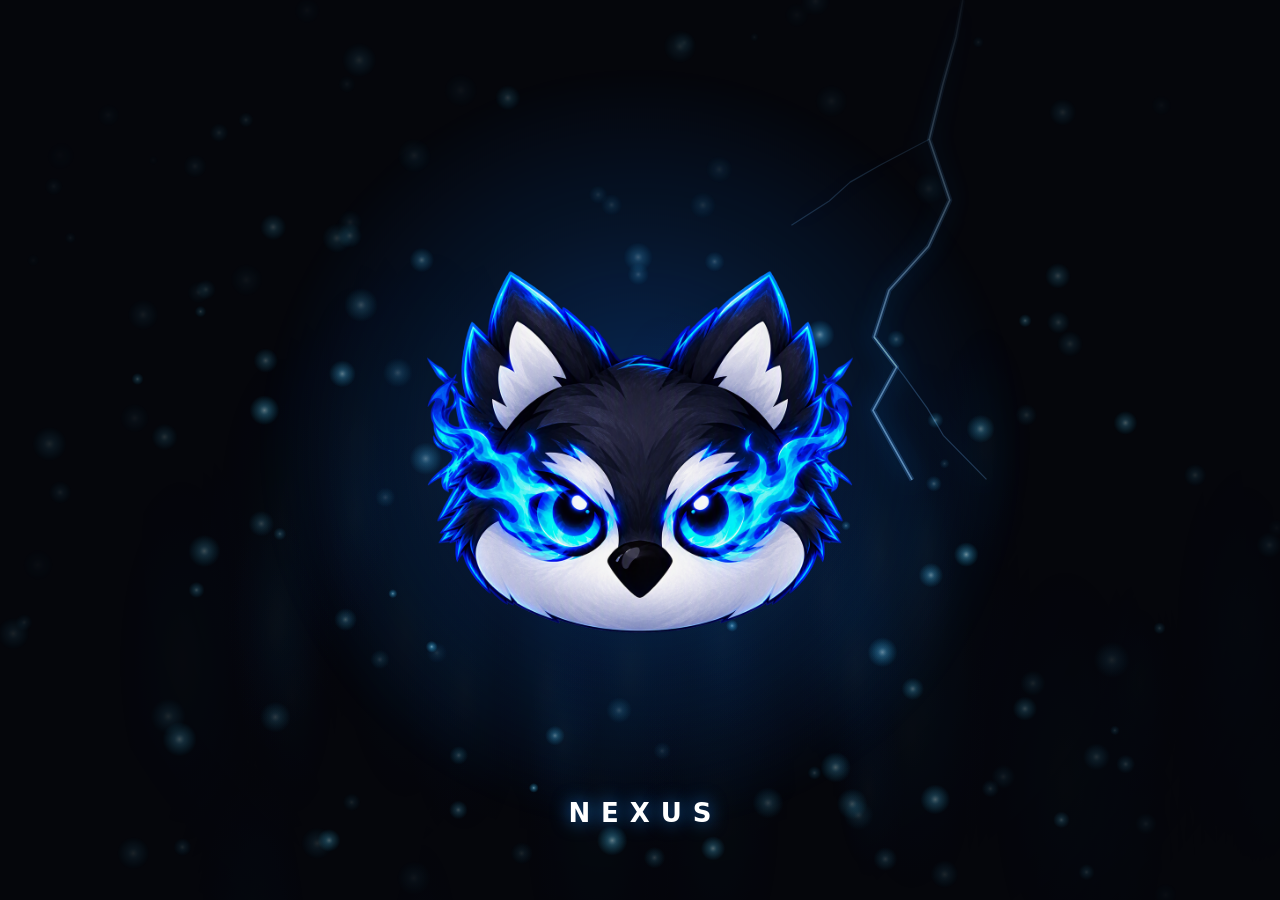
==== ThreeOneOSFive/nexus_intro_animation.html @ b7a96f2b "NEXUS V2 - Logo, intro y seguridad por categorias" ====
<!doctype html>
<html lang="es">
<head>
<meta charset="utf-8">
<meta name="viewport" content="width=device-width,initial-scale=1">
<title>NEXUS IOS - Intro</title>
<style>
  :root { --bg:#05060b; --size:min(68vmin,440px); }
  *{box-sizing:border-box;margin:0}
  html,body{height:100%;background:var(--bg);overflow:hidden;font-family:system-ui,-apple-system,"Segoe UI",Roboto,sans-serif}
  #fx{position:fixed;inset:0;width:100%;height:100%;opacity:0;transition:opacity 1.2s ease;
    -webkit-mask-image:radial-gradient(ellipse at 50% 60%,#000 25%,transparent 85%);
            mask-image:radial-gradient(ellipse at 50% 60%,#000 25%,transparent 85%)}
  #fx.on{opacity:.75}
  #fx.off{opacity:0}
  #stage{position:fixed;inset:0;display:grid;place-items:center;perspective:1500px;transition:opacity .6s ease}
  #stage.out{opacity:0}

  .glow{position:absolute;width:calc(var(--size)*1.8);height:calc(var(--size)*1.8);border-radius:50%;
    background:radial-gradient(circle,rgba(13,120,255,.34) 0%,rgba(13,120,255,.12) 40%,transparent 68%);
    opacity:0;filter:blur(6px)}

  .holder{position:relative;width:var(--size);height:var(--size);transform-style:preserve-3d;opacity:0}
  .logo{position:absolute;inset:0;transform-style:preserve-3d}
  .layer{position:absolute;inset:0}
  .layer img{width:100%;height:100%;display:block;object-fit:contain;user-select:none;-webkit-user-drag:none}

  .name{position:absolute;bottom:8vh;left:0;right:0;text-align:center;color:#fff;
    font-weight:800;letter-spacing:.42em;font-size:clamp(16px,4vmin,26px);opacity:0;padding-left:.42em;white-space:pre;
    text-shadow:0 0 18px rgba(30,140,255,.75)}
  .name i{font-style:normal;color:#2ea8ff}

  #replay{position:fixed;bottom:22px;left:50%;transform:translateX(-50%);background:none;border:1px solid #333;
    color:#8a8a96;padding:9px 18px;border-radius:999px;font:inherit;font-size:13px;cursor:pointer;opacity:0;pointer-events:none;transition:opacity .4s}
  #replay.show{opacity:1;pointer-events:auto}
  #replay:hover{color:#fff;border-color:#2ea8ff}
</style>
</head>
<body>

<canvas id="fx"></canvas>
<div id="stage">
  <div class="glow" id="glow"></div>
  <div class="holder" id="holder">
    <div class="logo" id="logo"></div>
  </div>
  <div class="name" id="name"></div>
</div>
<button id="replay" style="display:none">↻ Repetir intro</button>

<script>
/* ====== AJUSTES ====== */
const APP_NAME   = ['NEXUS']; // texto bajo el logo ([] = sin texto)
const DIRECTION  = 1;      // 1 = gira a la derecha, -1 = izquierda
const SPIN_MS    = 2200;   // duración del giro de 360°
const DEPTH      = 56;     // grosor 3D (px)
const LAYERS     = 22;     // capas del grosor
/* ===================== */

/* Imágenes incrustadas (logo con fondo transparente + silueta para el grosor) */
const FRONT_B64 = "iVBORw0KGgoAAAANSUhEUgAAA+gAAAPoCAYAAABNo9TkAAEAAElEQVR42uzdebxmV1Xn/89373Oe5w41T0llTmWCDEwhgEBImFUUUKyI4tTajY2z0v7stluqSgEHJhGVwRnnFAoKDihIGASZZExC5rFSc93xGc/Za/[base64]/[base64]/8GvTY0IYQIkgPIYQQQgjh/+FmVf9EsB5CCBGUhxBCCCGE8P9w4xqb2xBCCCGEEEII4X4QwIcQQryPhRBCCCGEEEII4d8ctEfwHkII4QHOY60L4fPEHPQQQgghhBDCl94eT7AndUH4P/cRQXoIIYQvZqHZ43GwFUIIIYTwfwzMPeGutb1TxZ57A/V/LmAPIUBcnwzhX85dSL72PxJXkHivCuDxcMK/43t0/HyFEEK4/wTm1yHeooIDuz+7Dq4r7L9qxAvfWLPzngLAvr3/zNqmWPNCbP7iEYTwL7DbM/tV+NYPb2V2KN705GP3/fqF14h9V5ZYVEIE6SGEEB6cXOy5JrPvyS0A3//nfTZcfnmdZp6hZmXJVxb+tPmlcz7Dns/2YH/7zwfpsZcKoYpHEML/LTi/ugvOv//vt2vDaS8m5VP0Y8euseWFv+b1uguAPV6BG/vwbnFxxSIT/p0C9f9TwB7BfAghhP/YwHw3iQtx9j255Tvftp4tj35s3d/0NV73n2Kp2uz15jb1Zh7F99/+E3Dm54CK6/Z1NxD37NU/n00P4cG74Qsh/HP2eGIfzu5r5qtzH/4jbeq9AE9zyVUcu85t8BaWD/81r7+kC9R3e+4WKXkESuHf6T36Hwfp/5LAPYQQQvjSBuZ71taofTIg84M3PSbPbvtWr+eeifLJQo77mEoFJTEY/P6Gj3/oJQtPeNqA63Au3Ov/e3AeyY0QIkAP4f+2+Fx3ldK5r/8OT7Mv9pI2gBWUayXNC1txyke9bf6E4eq7eN3pdwNwxZ6K92Kwz+I5hn+nAJ0IzEMIIfyH7ouQ31dnvl9dPfl//8iuVG99PmnrVZ5mz5Wl5MVakJKUcLVONsmOs7TwY+UXtv0Rb/xYzXe/vbCHf3TVPQL0ECJAD+GfdXWGqwo/fudjVG19hZf0UJyk5JUnkKkokyFXuJYxfYRm9BbTiT/jZ85cYPfVmd274aq1BSyEf/v7tPMvy6aHEEII/z6BOYirPbEbRzJ+8K2b2HDRU1Wtf6Hy/OO9VJV7artdj1dKUnLcUzasajGyl+bdtnr99/ILDzvAVfsTF+72rjwwAvQQIkAP4f+6GCG+55q5vO3SPcV634Z7hXuNEImkWmDmKBteiZKVnCVr2z93G/4as3//MfY9ue0azGGx6IQvQYD+jwN1J664hxBC+I/YF+0msV+F3Vdnzr/oCfS3fIvyzFOw6nSKGgfJPZOS5HLGyZHL+9nTNBsk4Yy8WX2JvfKVr+eFezNvov1HS16sY+FBL+Y5h/BP2U0CWd76sCcY1TNkNot5piCyMhVyI5FTBu85XjmYwQZV1QtSf8MvJnvCf2XP8jb2q3R1WjE/PfybgvN/6jP/RFAem5oQQgj/9gD8n5pL7v4P+5f9KvzQx3Zy8RN/kNmdv6Rq7jvcq1PdrfFkFfLKqwoV8BWkrZZ1VkKNJ4fswhw20Jv7Rn7w+efxptSw55oMcF89ewghAvQQ/mFhujc470aqzX7v9acYM99CqU6nyHFlplJ1Emn9VygrkXxFyUkiKZFL3xPZnOKFiyn5J/Jk9merFw8u6xqoyNjtOQL18K/5wfy8DyIYDyGE8O8TmMM/yl6L3Z7Zi0DGFXsz/+PI5Xnz+a8mrf9xPJ/rxgRap/KanAQZrXpikKTzk3rPz1SPJ9E4FBdGptAiHpHmTt3NC/9LzcErFcF5CF8oXhAhfGGQLhz4jt/spR3P/V6v5n+I4pvdzEnKTNrce1bl2y9PGv29a/FDwo449BOqHPfaac1pKSqkjJvDDe7l9Ta/+PvsO2kVd7GfxFX8M53e43pX+D++Z/9T19xDCCGEf8u+53+3e3+C3dzXBO5Hl85LefY51OkFXpWHuDWFqgCeSSSyYCQxEGlW0mNqT5cmaTNuh132e+4cS6jCHRmZ2mU3ejn6Qn721A/wwo/VLNxq7N9tsQ8KITLoIXyhK65JSMbJVz4O9b6ZKVuYOJAqppbYkmgvrrRQS/nSxMnPT2z4igRyfCDkrciWkNfgckcUPRTv/XRe2fLz1YsHl7H3msxV6jqX7iZFeBX+Nbupz/sco/xCCCF8CexV94HYQ2b/tc5+lZkfOX569aPtf01pwy+i+r9TdKE3OFBBqpEyOcGqCytUF0npBTVckWSz0A6RNgldmsBMjkNlieINSheQtvwA3/Xpk1i41bhwtyI4D2HtVRCPIIS1E+Q9e8W+vc4L33dy3vTwnzGf/[base64]/wkPZpFBD+HeReCaKxNXX5XSxgu/1pl5Bp4SjsgkxkU6xeHRSaqQPufow8Zw6Ny+6Np8tvjKFySd9RSJDS4mlgR4dlmmdrkMa+XpvMbrH2rT+len/3H8+Tumn9m+5x4KXJs5SOYqUtRihRDCA3fBiUcQvqzsuSazY3sC2HrOeGbd5q/9imm56CdMc68wpa/[base64]/+koBrnsiwqYKNgweEQUKnbF5EKmW1KvRX6B9/P7NPFe7HY+4QI0EN40Nsrdh9NPOz6OtUP/U+o/nrMq7WgOjGxpF2Z9NQsZkALoD91pWuRH0J5u1R2SnfLWR3DxdvEBRfA8VmxfNjEqiMh5AjLCcmLcFXz5PoSV/3oO21LNdMrd7dPP7TCXU3F7GfgjrM8FqkQQnjAiOx5+PLY89wbnO+lXHrj8Xzi9jOfNPUd329p7lvM80NocVrcKRVesqcCNWJcxNQ1/yh06XOl8y9KHJ5Kt69AqV1aTPBH4O8EFgVjk87PcGqCCvms4EYXjUS3wzJQj5y2MZ7/KD+34U6uIHPHPovvU4gAPYQHJe+aorzwTRWv/oa2esKrLrN67gcxnY4jRKJ1kQw9LYtzQI70YRfvEVpN6HjB7gD3jE4RR9c59zTG1iQuO0fqnWUcXZHaw3JagUiWSEgZR7QucjrJq/pxpeqdUd0ye+iR573rwMEnmXPhRYn37o0gPYQQQghfGntIcGXmt9Q+bN3j568/eMkLpmz6Mff6SnfmaUFGsmzJs6QMaj2xWmDeddbXJL7iGUn9TeIzq6bbpo73kO5O+NWQPgg67NA0MDa0PsOjkrCEtiBWBHcZmpGDBLTIt+SqXvL88mu48kq4ci+8d19ccw8PWlGDHh7Euoai7Hxh4VveOe8+9w24HgpmLhM4mDvnCB4mXIKx3D/uzhi8cVh2dJejPyvY7xvcII7XiQ9WzqfHxkWnZb5hd+L8ryFpW0k+BLVI2UW2CllNaZ3i8156X1/S5p/9zKGve+6Zf3ZZzT61XErFnpibHkIIIYQvNjhf20+8V+0pL79u6+cGl/3IVOtegqeHuWNuSG7ZZSJDqhyfOm7umx+OLv/PlT/+8Zllc//QinE7hs85frNjb2rhwwarwOIARoswNPgEcLegBySRHi84CZigtWEkAmGpemr98P/6EPap5bq4bRIe3Kp4BOFBbT+JfSr5xQcfS6qf2Q0yd3BEctEDLs9iThK4X1+kmxzNqutvMi5oLFh0dK3jQ1GOJFYfJ25e5wwGpvNy8qdfnjj3/MSH3206/gmHoZPmwSoHp8YouFq3+pFtqV9+z2mzF838zxO/MX6Z7uBjLi7ybjRbCCGEEMK/jrj66sRVqYCz7mW3PeTwaP0PmWZ2O8zg1si9Wrs7KGpIDmXFVZ8M51yZOe8RlSwVfXTkfrCVJpXRl5h+sOC/Z3AwgWU4PIVmGVSg3gB3J/gIcC5QwLei9Njs9nZDUtdEzq11Txc2s/Nfz5491xEjRMOD/gUbwoOWJ/bsheHz57NO+xmovs3MhXsmKTF2cbHgm5KYEZoAv1bQ+xF1xm8saHEA/QzrZmGb4BzwHcJOFf3LxZYznNkJ7DT5BX3XOkv+0Y8W/7v3Or5knmcdE6LI6f5qnJSUaMHfk1S9rvSq97JPLXs8dWPYortpCCGEEP4lWx0XV+1P7L+q7Nzzsbkj9bnPKlN9N5Yfi6WkkoQpyZALlCWVRCnGxvNdF39NZtMpcGDiHCjGSnGlZFCc8V8X7I+naFmQKnS4gcMDsGH3W6/fjnrr4DEJfizDyd0va+iyq811J+59OW7FzZOs3OQa7uant3+OPZ7Yp6hFDw9KcXU2PHhdjdi3zzInPwb6T3Mn454QorjoIT02STNCCG5HXIc0Kxg5abmFpsVXx/jyGI44fkdCy5DuhMmfGEc+JhYqcdOs6ZoGH+C86IlJL/526aSLSKVJ+DQ5SpCFSz1weVHyomcW81+o2tGPzO4ZnKZ9MiRnt+eu+2kIIYQQwj8ZmQt3ITn7ryobfurGc47ks/aVafpZqB8HSZjkRZkiuRKQZBOnzLWc8zTS074pKZ8EHx8WrveiFRV5dtqhM3prwX6rRYsZVMGBMRw/gTRAVpAcqQEcbhV80ru04NRkGxxdBl65ZA5SwmWe8tl4/bz43oUI0EN4UK5bLnZj7P7grHn9DS6distxaa15GzwC2AVuLk1d+oSRVgSV0JLjkwba7hRZqxNYmcJhh+sTDEVaEf4OZ/HtzvJqYnFG+oi5bhjD152e9MvflHnaszyxzuVTBKmrTZcy8hqnYHZ221Y/NplWv5j2jL/mtFfdOct+FfYAV3smbsGEEEII4Qv3OIk9e4XkZ+55z8zsS+963qptelNp6u/BdDLFoaWiKOMuVUlykvecdRe7vvH56PlPzRzsJ//oBB11qW2c4k57yJn+ZoE/KKjNUBIcWkFLR1EzAm+BArWgNF3jnXGC9zk66pAdiuPnI3Y5tHRZEFe3/6H/PH7ojovYJ4sePOHBKmrQw4Nx5RJ7yexTy48ce6K89zRaKhwnk5ggNiIel/EZSAZ+yNFnHDyRXJSlAmsXr2Tg7mg0JeWMWw9J6Hzh8wYfhOkx8K8VB3ck3tmYVibuz64Sv3x58j87s+i17za//QaklEiVy4oA68lyi2nGLH+VSI84eOLUt8395OS3hi/RJwDY4xV7MRTXwEIIIYQHtT2euAihrmdN/bI7L7677b3Q2uoqt7wFV4O5MK9pHUzknCmNwxbjcU92ff8jK2Zq9IYp/pHSqniiKl383N4Kvn+KPthCP6Ms/PASafUIYEgVuOOVQJDKGCtTPK+Dmw3+3uDpguIwL7gsud/uoggyCZNDvoCZrd/F7qt/lGsQuEOU9oUHl8i+hQdjgJ7YAxy9Zk5zj3kD6l+FFQdLnnCGRXqqlL46QVHX7P0vQfsh1QkWW+z6CYyAZgRm0OuvTWarYKaC2RqdnuEhjs86fgzYlai/QWzeaeyYwukJnprkz5tDxyfm+z5QePsHHRslUpXci5NauXt2UzZB7QlU2Y11mvze9nz8tw7sO/3uz68vi+9tCCGE8CANzvfhIN/xsltOOsH655em+i43XYIxBRVMWUWAhDKyhDVS/wznO79avOicrE9PnddMu1g6SagBmVNuabHfmaKPt7DFQT10YADLh1DboirB2i12PGP9PmqnWLUZTjkVMLjU4IfAN6ob9OzJeUsR16mrRZ/iokreaw9hg//Myze9k92e2R9NckME6CE8UAPz7uf9hVS8SU1+8fLXWz3zSzS+jYQhEqNGvh3Sd1Swozuz9ROgXzb4rEgbE37TBO4Z4V7BaAkoMLMBpQzmoAR1hfd76JSMnwO2Dvw46DxY941wymkijWFGzpOS858qcVoPfvcm4xXXOHffkpwiqXKHjJfczSLJuLv1lN3r3H5oph6/7jy/+e0f3/foIe4JoolcCCGE8ODa3nS15lfsec/MJ+tLnjXw+kWl6HIv6uFlgiEspW7bL+QJRzCHLrzA/YeflPX4HYk3j+CN7iw6VBMhHAzKJwr+Oy3+uYLmQRlYGKOFo2ATSBmZQwa5gWq86smHAyf15Kee78zV8n5x/UCRP0kwSc56wY3u/J6Dq2uYK7Veq4+VP1u3cuw7V1+38xh7UDSMCw8mUdsRHjyBOcBuEjv3Fn7kc9usV18F2gEUjIR3cz/1qATbu6vrCLi+a3CiSvgysNh2XzI5MISyhMoqpBb6QpWhMkXTCX5nC59xtAja4vjNxsrvGIdvcOoZp1/DR8x5zcT5wAC+/dyKP/3Gim9+uuhv7+7cC1C2JEhqyclt6q5pQ/2EUem94XPseuUpr7zl/Puuue/2HN/zEEII4UGwv9ntGcnPePWRnR/Lj/qJ1TL7ptbqp7rhuI0xZaxKWCLlSqorvJeZP8v5nq9x3vK1tR65KfE/F52fm8ByK+abRHaHcaF8sMXfVOBaSP1MIsOxMVo8DrlFvRpVDnXXYxczqDLkysHQZEAaruBKMHTxt3ga0mVAWuC0JJ0nadIF+MizzKdU6fLV+flvgr2KueghAvQQHpDB+drn3cC+fU7/pCdC9RWYASWRTUwNThE8Mv3DK2ME+juH42uvlhMGU4MksCnYMvgxfHoPKguk3EIvd79b06BJgx8o+KccjgptBG6GxTe23PK+wgBDPbhJ8OsOvzgwZmYSv/r0rF/75sQlj3HZHHJ3qmwkGYgquWVZGZUmz41s5kXHxht/be7lh79yD4j9KrznPdUXHEyEEEII4QG0vXGxp1vzt7988dwjqxt+alRmXlzatFFtGaqVVFTRne+T6izLyX2jdNlXmH7z6yr93CNqbi6u71mBPylQm5gpwqaFsmC0f+X4rxrcbqSNkCzBkRFaXgQVxFomnrS25WghCc+9e/+MXaO4lUVpUqASfNrF9QZ9xMSlOeARghm66edaqzs3n6PX/3r++3ftYn80jAsRoIfwAAvO1+yh69z+Xe/agXrPxtiJeRESblAZPFawrVtj6IHf4uh6ukz6GFguYAlyBh+DViENUV4GOwDNAcQq6nW160xbkjVwtIHrTDqeAaSbxOAXi27+I2ehrbC+OCHxHiVe0xh/vuo8d2fibc9KfNdXwcw2aMyVkpMSjjxRqHGw1sbT8cwTR9P+63/6Z47+4Jm/cdsmnvzklj0I94RHoB5CCCE8gPY3Ccm1T7bxpauPWGjnXjpu6m+1NgunpVGP1hOeUMqeUpYhTjrD+V9fCX/01IpnbMm8cQV+eCz/iImeJ1IjWhntorA/dPSbBQ4avnGt5G/U4pMpkLrJaKVBNgAfQHsM2sOIBWAFmlWwpruOOF6G4RBSwhfB3w9q13q/FRdnCc4TTHwtMvGEe4vSxVSbn8WePZFFDxGgh/[base64]/dQFidUW/r/VlldN4VAS62qQOz5bZIfBfr2IP23ghKN1IvWFrRo+bdBMDzJ4uwK2hNsi3h6BdAjyYZzDqDnc3TDMBjmBjWG4AI1DFv4Jx28WzK0F5XMOlwLrvdvcVOrawLfMU818PZPv2cXVfF4WPRIPIQL0EO6Pq9j/nj3ff63zw3dukTZ8HSXtwGhJLtyd2tDDMr4JfAr0BHc5fFLdlxoCJ6ZdZj0JtwZSi+Rd7RVToAVNUVnAJ3fi5TCeJlALL4XkDTrRwB2OJNie0CQz+kPjjj+AexrXYt8ZmlhUxV8KXtEY7x8YX38K/PnzE89/quE9wydOSpJy14kVUkXJ5tM8245mXrC8PP8rG162+M1Pf8XBeZ6slr2Il3iFu+77CCGE8KUk/qH5brzHhi+tPZ5IcvbJtr9qdO4dx7b9xOq09zPWpCfQyGhKoiHhjlIiqXZ31D/J+O5nOm97euLxm8Q7R87/N3H+sMmUnJjDldyU5l3tgru9ucX/soFVwTpJVUJLQqO2G3ZmLdgAbAX5CGwEqcXVAi3yMd4OcZ9IqUANTgurCzCeQJ1gAfiAQQEw3Bw/X/Awul9TdysfpUKr81OafcpaA9y1uCWa4YYI0EO4/7sIwT7L2vhE9/Q4ylqKXOAT8LOFP7SbDyLWYt6PGtzaNT7hRAMr3bUuioFalFrIbTcoPQE03bX3PCXlIdhdqNwOaVmodNl3b2FpDLe33e+7A1SJ9mrnwJsKB06IgxUcbmBM5hM58ZrkvHLkjAS/+rTMG79Z7DrH18rnuzEokECpxnLCspVJdelg1HvV+0cbX7rjdSuX6Cdl7FPLNV0LlviBCCGELzlf++DzPofwxf5Yias9s0924Uuu7q3/yfFXLyz3fn4wTS8qTT6N4kVtkykmZKQq4UqyXPTQh7X87teL116WOa7E/xoY3zuFv3GR+8Ja07R1SiWmNzjl1Yb/[base64]/7QzFNOc/b9XeH33gu2KtJckrmBkdfq05sySRvN/IVLx/SEzS9f/O1tZ6Tfv/HJOrbbPe+PDWQIIYTwZb6lcbEX6SqVU1967NSbNfddzaT/Td5yJlMcM8NLxl2qkwtkjVNvN771CfCSR9VsnUm8eWj8Ris+rITnrhEcbZEnp0li/LGC/arBJ01KDpXQugRtQisFmgmupsucswppDD7tsuapIbUDKMtyN0Ry2onIPcwTUKFewpsJPjgEo3nY1INjhj5scGaS467W4aSKdJFjH3BRIaRMwbzKl7H+3CtBfwieWcu9h/BAFRn08MC2B8GFmX2yvOH8K+XpiVprbYpMtKBzEzpfwnXfHE+/da05XJ1h4GgwhCqBFaABa3AaqMC9IGvAxohmrbv7CPcJMEYsIr8b6RhUDXhL0gSNVuHWCX5UpA1CWzN6nxi+dKSFv51qJYuFGkZekKPbq8SvybRnqVWTnd94StZvfbt0zkMdKw4lubLAE0g9HPlUPhnrYUujet/BO9MvPeS1S4+7Grra9D3RQC6EEP4dxftr+LdG5l2t+VojuPmfWX7iPe2m1zbj/g/7xM5kVJy2ZKxkDFFlHMmyuODhRb/3zeJNT6w5IPGiFWdPIz5GUiWRi0ulqNdzisH4zw17laFPGMlBJtL6jPoJrToMJ91tQVvt6s1Tg2M4LZ4a5Gu/zhipOCqSWtwmkApK4MlRdpgswtIJKN3Ycz7oVIccVV3I7e7wKME268oNkwuVhFdblern8MN3bmEfhd0Rv4QHtsighwe2ixBc1G5+4S0bl+veczDfhrVOBsydWZMekWFdQsVwOUyEPmhwXDCf0ImxmIzcZ9cBI2gXuvrzbKgBNNsF6T7pOppqbV/mDVKNp4T7CnLRDfmcgVJBVaHJBG7L+LBG2zO+PcHNzvjlI459a09bv6ZPWufQyNe5q2T5e7K4w5znTeTP3iWeeEriZz9p/PqHjOlBkSrkWe4tGVnG1JSpeqtJz72DdNEpP7/y2t2/+Nnf3/99WgWv2OPGvrUZ6iGEEL5kUVY8gvCv/6nxBF28fckv37H55oWN3zIYznyXF+2iscQYJGrHURapqijmpK3GdzzB+V+X1pzah18dOL/[base64]/U3QjWPk7t1w7rJoG4NXUe3FtIUfAHqMdCg0nbZ9skQHZzCbY6ahLb1YWmW5g1w/E2F1eOJUV+caPFpgTkXB6rEr2fjVRNnkOH1T8j83rclHvook8nlUyklJATyHkq1T2lHE7/g6LB66TsHZ+878zULZ7FPbfesPGq6QgghhP93kfm9WXOT5Otfdehx1x/d8PrRqPdSH/sFTCzTeC0sy42qFlRSSUVnPKTojbszb/qKSrMV/NTYeVlxDgP9tduB1kIurroHza3OyqsK9lsNWjZUtWjSoBnQXCKNhVZG4EPIY9yXIa2AVkBDXIOuDt2XcIaYuzyltSsj3o0zT4BNu5uFsi4/UTXQLN6XRWfilL910gnvOr5bd5rARULbQRMX2RPJEs52lHfz4oM7/qGje+xbwgNTZNDDAzc4v26/uHB34Xs+e7Ll+io5O3EzstW4oDLpkgqtA4oD6oL0DxkcEOpJDFtn+RD0ekDTjRVhFdy64Fot3RiTqpuPnhLdHfkCcuQFt7FIjufZ7lTZVqFy1DS49btXYQMsJbAe2pjw9RUsZ5r9xuGVQvnupI2nui+PTMUT68AnSnywcu4qxletiq/clPSYb0j+mnOMN7zHGR0WeUYq2QFPJPWZqm2nbF6u04tGbf/Cja9eedXiD/NuSc7VntntttYpNYQQQgj/IbG5CyVnn/uGV312y7g59dtWV6sX+STvYpIaTIDVFEdKKLvaZKTN4hse5vzYYzOXzkufHBm/ZM5fOBREcmNipuTQkzOtxfhT0PyKwUcMJSEvpIFBP6NNGRXB6gDaZZQavBmBHwdbwTVGa7XosmFX6pcckbybTyM89YGZLnZO1s1Cz3WXvJCBRjA4CsOtMN/[base64]/fWUlv2H+p0cvvvhlh07iKhUkj9r0EEII4T8gKL/3Q/I9e15SrXvlgSeuTE9543RS/[base64]/eiKKX7583RucHySzY7+x/C27fGbmBRLbSRhGpkl4ZUqPTLA5dY1IPCES/mFDtyVUIU0dP37X2qmxulmfrHb1WAIwlEpXk95Oupqs0uI27E6LUx9yLbxbdCgjhHUrlNfdiBIMpa5OXdZl5VPbx5YSqtXNUE8J/yvnxIrTvAi2PdIZTtLaaTRUiKngs9k50DrPXCk855TMk55vvOKzhV/5W2f5QOrK7rPjhUQrKN6Y5TNGrb3kppkNjz/1FUu/ciG3ve+vf1QDrvOMe1eXHhn1EEII4YsPyO9dU93FfhK7MSTf9vN3nfdzVn37eNR/gZf6TBomFBqMGiVPcnKSmgSsc570MHjp4xOXbxEnJs7bTPxWC7e2oqpgCrQOFY4lYzQ0ph8Gf4vDjULqmsFp2iISaWOF1xlfFYyWu5t+eQTNIkonutnmzbSbUpMFqRsY4z4FKziNREK5B65uk1zNdP/dreHeQq6QFVADZQlWT8B0C8wJ+5R7vtHQI4UP1rbZOyUuFLzXWYv0HSgYj0n9rbsN/TwXeqa7GE8XqMd+JTwwRAb93/AWG4/gy/bspPveXLdfLFwrTjutl3pbvk5Kj+u+c9atSlOkM4TOrbpZmwaqRToI+rhQ46AKXzoOK3dCbVA5bkPvUu9T0AgxBhviNkA5od4s3uvDWjDvvix8uDYr1CCXbug6YzwPIa12V96rRKoy9Kpuxvq0kBqh8VqfFQd6gr8zVl5dOPL3Uuk5IwqTYgyLsVLAXBzOiT/Kzm+PCjk7r3x0xR89P/Gwi50CyFI34z2RJGqKu5fUm4z03MOT/us+7mf9t0tefccuvxq79Lup2E+674Q/hBBCCF90oH7pmz5e7bkW//5foLf9tfd85SIzrxtNZ17sXp1G4xM8dfPJUnKlLrZtEOtPhh/5aviDZ2Yu35i4oxG/[base64]//te6+zs3cvSuSsmykR2exGbx1uTvZBX/v+E2gfoapwfFDeDmOV1U399yHa51LS/f3DHBvusWnzrgq1JtFvXk89bqRbDaAsrz2sYL7GGrH0wSl1S5Ib5fAhkgt+BRGK2gyRoDMUaOumcqs4JMweGnh0Pu7oL2tnAnOBGOxdcxhkBLvTuJXWvShkfO0behPvyFx1VciWw/eQsoGSUie1zrGTtupn7U4rn/ktrLpJ0/7pUOPWbdzr19xLWIv+d5NRfyMhRBCCP+6gPy+v9+L9oA+9t2Xtr+z/[base64]/pQ9bvSMiu4T1BZ7uq4ygopWzcn3ZdBC2BH8fFh8OMoH8ObA/h4qTsUrrqzBybeZdJvdJZeZrr7bSZDyj00cWea0KqZGjMVSR9H/DrOb4/ctyTpN69IvOwbnU27hLnw5N3hgkgUMo2KjTUzWElfd3R17qWf2vSDX71jw1219qm9Yi8ZpVj8QgghhH9tcO4u9iL2yfaBn/[base64]/A7cP+0dVsN6z7MHV0CbMUx7wL1jJPSvEvPpj1yNvvUduWNkUQIEaCH8OXpymsyV+41uPxcV34asJ7WDd37l9F7TIVmk7o73wlJ2A0ONzmpp7WO6gvQHMfzWoacKZQhvna93X2ydje+AO3a54JKg2ihtNxbDeECUtUdb/sEp6vvUneSDFrGtQAcB19AaYjyAprejkYnujPhyrq6d+sWMg47S681rn2DsbgMM/MSOK2LItGaUZlYdPSOhH6lNY5N4MfPyfzJN4qnPE7QF24id1foRPKEgU+Vpqv5iUuD+lXv1JYffuzrj516JXuNSz9as9szsQSGEEII/[base64]//pz+Gquopxa4GWND0CKyM0I6m49F5g2btbi0Z3e3CrSBcDjRw5kgt3I9eX4nPP4mrPXBc7k/[base64]/SYGfG888XWbc5njjnLyyj11v44RsI9YXLatHFqPP5EWz305g2X3XPVYxfu+pqffZO9168R+/ZFNj2EEEL4P+9LEtcgflm262fH5x0bp/++3OYXT9t8PmMKExLFK1KGOivPJEqLZuZc3/l48avPqLhkXebmYcticryXeY/[base64]/vuubZgU4vgrtYjers1bXvI22y3pr5DDtrr6XCTCBdoBPJ+T5k8kbz0B5E96qqylXs1Yz1eKlaxanewPyMsFtimhxG3WLYu6+NjZFVQJW0ehONDyxthh2Peho6Oq8kihvc677kcJ1H4B6VtRJjIpT3JkWaNvErODalPxXwd/XGHUDL35o4k+fD191mWMJvOCayU7OQjnjST5QPVzNzz60PPu6ty8/5Nvuetv3zXcrbTSOCyGEEP5Ze/YkAO2TnfIzw8cfae11S21+0XSiLYy8YWKJ1jNUrn52zYmSnIefW/[base64]/l9U3xCiAA9hC8j9+Z0tfHJWO+yLh3tiQoxcaVTEvUu1OIyS3hZ+7/datIBFz1gDL58BLTWfb2uIVXIh10QrWatdrzgNiWpgTIlz+8k9bbhDaTN5yhvewiqdiLro9IiWqQp7hPc265e3Quypsu4qyAbo3YVkuPW4tMxrgJ5AZ/cDoOjMG26/87KusWrAWYcPmPc/r8aPna1M0X0KjEtTtcZz2gNesU57M7vO/xRMe6cOI/elNn/rMTLnuts2OLyVVM31zSBk1BKNJqMB7r46CD/3B/dMP/yc35x5SKt3TNjj8d7SAghhPAFwbkn9u0z7ZPt3LP07BPj9EvDaX5mOy4t07YwbWqcpCqTkuQtcrV81+Wuv7yq5nlnVvz1SuEXps5H+pnDM5m/Lc47ps4BGU3rakpR2zMOHysc+I2W6a+3cIju8L6qYAhpMEI2ImHQXwezc9AYtjzEBwu4r+CsYO2x7sZgnUjZka3C9LjLhqBW8lZuU5SKEt1McyVHbUvKG5jd8WjS3CnQTlCa4GUB2QpSI6lxlQneLne3Cet+95mCZwM/BsfvhraCHvhnIS3SJSRaMHNK5aovEdokvAEXCUegrarmvokfXNjEXjzq0EME6CF8eUXnQsCeA9uU+l8F2oR5N2+0a0TKzMNd9SbITTfCwwswBP9MN85MFfixRbwsgnenu9Q9qDLuA8QIsxa3FmwKqeDthNzfQm/[base64]/6n2hccs/mXTya62EfNSJOSaT2Ts2s2y2vJ3LTppJZXPyfxxifUzCbx5pWW/TiLs2K+Npbc+EgLt+GMW2fkxlLl3HWDOP7aBn9H6bLmU+sS1K1Ix0Zdc1tzXDP43Fx3pXx5GY2OIVsCDXFG3R4kCXyEtccdO460jNIYmFB84srezTyXIXlXH848ecMF5K0XUKoe5BmEyDaEySKJIajFabqAvR2j3nxX7mdNl7DIIxjeCYsDMV/htxt81ro9Wds91ukE1+lSdSHyFmHg7l2ZrvJjmJ15HJJzdcQ14YEhatDDA2RR3Jt4rzw/4SWXe+p9J/gmDMdJakGnuLZckTS/LrFqYtoaMqSDIr3NVKWEjzJ+6wGwY1CWcC3BzDqY2wSTw2uLmSOf4iokb1GaIW9+BK4eNriLnJPkEzFZ6QLxXp80vxXyXDeGpBkhSncyTEbK3SLnoJS62L0ddLXm9SyecvdriW5V8gneGKn0EQkloEpoYpATKSUmnzEOHoPeBYntmxJ0p82oO/CmAmolFhNc67BkzjaDR2wQz35oYrTO+cxBaJZF7gEZqZC01vy9TNIZo6kef9ONbD372f/jlhPfWZ/gSsSV14j3Rv1XCCGEB2lwvnev82T5zp8ZnvG5sv17xiX9QJna2ZoWS+a1AySR5jNeA314xsPhjc/[base64]/krvu8sg72KWvRwf1fFIwj3fy724hz8WG25/1TcT8a6sFaSPDmzFya2n5RpGqNR7uqYPMPnIC+LvLWiuXkFRsuQhnQpavBUgzXQjtfqoQru1q0ZVpE3nkubN+Crh+hVLWYCuSeGSs0KTdvDfRbNrce37MIH62F0uLvW7iBNUTKsLQjD09xat/YTUBzyNqjqtWx7N64NOw5m4NugP4t64P2u+7xPHXmifavx6SPQ/mDFo84TNnUa5GltTGhxo3ZoJd5b4IiMp0/FQyR+6QmZp5xp7HsnfOazQF+oRg6ZIsNofOTbBo3/0O3T/Ngdr25eeeiHq7+QZFx9dWb37rXj9fAAsbZDCiGE8L9vQdbGf0l29UUX5f/0U3754YF9rxlX0Ng8xRLm3aLYT6S+ZBNYf5Lz358mfuTCTK9JfHDo/[base64]/201Cck566MOAp+Kl1zVU88QU2CidfFFiKzBJomkcmoRWIH3EBIlyHDi6DKx0ndNtCN7N8/QyRt5dRXcvXTrZIK/bhaWTsfFxsgbyZgpqyblAO6RMjtCrRuQ8xpbvQcPjaGYONuyA/ibobcTTLO5OzgW3EfIxqapRPYPaVTRd7O5y5dSdfrPWIc4WYXIMmnGXXV+f0Jy6oH7s3anzB51rX9bwd5906lmxRabaXT1Qfy1ZX8ypgWuL+L3ivM+d42N43mkVb39B5vu/XlTzjhdIdUIiUazGPVGw6YpfcWzB37jple1LHv3rw9O56qpyX226RyO5EEIID/jgHCQ749WrO7/jhq9/8Whkv2zT9CwmZT1NqTCXJ+R1kqcsa+Hchxi/[base64]/TlQW2brg7Gx6O6BsUT47kVpziu1RmvpE9n+2xG4u9R7i/iwx6uD+uiFpLZ7NW++xc/dmeruMqjIfIreDK7l0juHXnJx52UmK1GEue8LF1I81uBT4HPkrY0SFMlsGmeDvF1aA8hTqBjyE3QCvZGNF6njsTmz+FsnKMSmMSSyQ1uPWdplBVwkrr7eodSpvOp6rXUwYLqFlETDFavL+p6/g+WMHaoecseTvB24LXG9HcFmgSjBfxPAN11Y09Keo6uvsSjIB8MmyagXXdpDSmoInDvNC1cNPPFMbfB097QmJHcVozWu+ux3uCpnS1Lsdc/FkRxyt4/MQ5OYvXXJ556hnO//hr5/pbQbkbeWKNZ+TCGZeJdiyf8P9x7aR64tmvW379Rb0b/+Id360heOIitHblIDKw9+MXXDyCEEL4At0BtGQAp/[base64]/[base64]/MA6Y2N6Tb8Y1IyetPc/ikIoYO/xdgXcn53aJpbF4zumJP/vGxPMuF8yAVa7UX7vJX3lFoXirMhroigNL/Td8fHzBax75hsVHa5+Mq1QgRp+EEEJ4gNizJ7H76oRku15x847tP7P0346MZn5z1KRn0ZKxUoQlZUuqnTyHzMXcFnjJcxNveWrNrp742Mj5wyl8MsHMjOjhtHJW6W63rcNZ7jnvP2Jc/[base64]/HHvAom4BnHRfrhwz7zY/[base64]/LoLPExbNovnSJ0QZo1rrIFRctsOBiDMwl0TZwaiW+YZdYfzJ8dNUZFci18FYieUISRlPa0h+W9Kix/LFnPfvF7aOf+f/dcvPj5sdX7HlPdcd7f8viZzn8B4sNWgjhS7gdcXHlleiqi+3snz962fFm/StWJr3vbpq8mVZTjIyUSKAaqZZMzjnnwBueJV50nhi0zvsb+IsGTmQxn0UBRnJG7lQYGyo4kOCazzkH/8TRjRI7ExyAdJN3mecadF6Fpgm/oUDbIkZQVrvD+dkN3TtgmuB+osua+0Fkx3Atk9PaLPKUUM4otchHWBkDLXktvnfLUJ9EveNi8swmmuWb0fQIVZVwCskF3iIrSOpGqHlLwiHXeGtIciVkJDz1uz9fO8HNAAkXSrM466DeKG2YgYHDScBDurfynGCWxIbsbJmBe24maUFGTca8G7qWtQkffoSfmrmLay/KXL8/boCF+6XIoIcv88D88zLm9wbm97oIsR8q23iRe++JoMqNZCC1gnXiSQ8XF9RoAXG8TTAVSSLdZeiAd9fFVwe4j/AyBp/iPkXW4nkWpQxW6O5PGervgN56mBz1pEZigpcJObVgK3i7jHyCkkGZ4mVC1e95bo84ix+nrhrUW+9OpVz1SRRoFmFyApUJ6tXuqYdb7hqfjm/G7nonPjlKPv18tO1MoIdPG7yMcTleJZgswIklWAbqhDaqG7VSHKaOLxk6gk8/Iv/LvzL94RFcWewUbK/EfOWYOy3OVM6iwQ2t82mDGxxuaaFp4L+dK/7wa8UjLnLKPDAPqSdILpLVSLKxtQtL6cI7h72fupbqfz7t946e8t59T27vq0sP4T8uKI/NWQjhS2OPJ1JySX7aKw5+7eHV3q+uTPvPaadyFW/kVOqGk3rqSaaE1fKvfCz8ydclvu5UcffEeVvjvLOFgZyZ7DQYQzNaN2assKl2bnHnr95nOvGHQjcl+ckJDUS6wVHrkIV21cgSdv0UbwW1dw3byhRyr6thszE+PgSD29D0TijHUV5BDPEy6QLzKnV7n2aEWbM24xxkhtss2nAB9c5H4/UG2uVbSKO7yFnkSmAD1C5AOyAlQ26ITE417pB6m6Ba170Te0HekCg4qevgbi6KdeWF1kAZwWCxS1w0iE+bWPSuWbtDT9BvpNM2SyddLO867sgRSZLh6ZRU/Cl83439+w5UYt8R7oeiBj3cv+zD2YO4CMF+eMz5M6xsfBrkc2nNvCBVglba9gh43KmoMrjDxdBFbr2bN3atwyB12fPJatfZVFPMWvBp11wl13hxpG68majIczuwdgDNqpS6ZnCZsaxMPanFmgVcRpVrUKFYg7WFul9De4+XxUbV3DkqVrtbQnWFNS0qY/AxsgqScFWyIpQT8iPYob9B00ej7efi/Xk4dA+MVyCPu8Wvn7obAIcryOtgDtiQYdJ2i3nr+D2OdgmOJD70YWP4CPSMk2B7cu9ncVzOicY0bkTO7sdM3FSMuharDisY507EMzbKz31q1ktPMv+tvxPmTq5QmeI03mUPprSDhbRxOpf+y6hNJ130S8s/e+336nrwxB4X+xTZ9PDvFZxHUB5C+NJyT0i25z1e/fKHDr7g8HD+J6Zt3kXjQ0w1TlLye2+2qZgzs8354SulH7sos1HO56bwToNbiqgSVNkZG4xduBkbcao58eEF1wf/[base64]/[base64]//kPOxKbjBubU4t5ZvSnhburmrdwN3mdNm51rBB5JzR4vOAt74iMzrvxJO2uGUnpPnXJpZC45aZRqlZlm9Y0v1c29Z0c+c8prjX6GflLFvbVcQwr/DNjoeQQjhS/iWIvZ0wfkFv3r9+ld/4MgPnRjOvmy6ms5knMa01BSSkrrANnUd2M8713nz8zIvvzgxa/DhBv64wC0F6goh1xRUgJ4XTkoum0n8xZ3S+37Xaf8O14rcK0NnA7dDutu6xfqkDDnj17dQsrOh32XNR0vgjs+t7+acD+6B6UFcqzAzQ5pfh2rvgnN3lNYy7u0yMIbcTamhJE/[base64]/MppOpZ7ZjPkfVm6FOopqZR6nGmzHJjVRvQjObIfe7cSRl6qJF1Vq0bGOUVtDqHdhdn8RXTpDPPwudvQtYm29agW+Yw6cDODRCA9A2wRkZSK6ROQeb7r9/Rk6L7r5d/v4Bes/UuLtxzqzEZb3E6dnBjRWMW4tzqDjzJG4t4i+K8ylzn0yKXngWvP3rxJMuhjLjMCdphm4m7JRMQ8WqV+PF/MQjK7N7d75i6dl7rr62QrK48v4lE8/wC59DPI8Qr8PwJYjNXezen9gnO+9VN5x6590n/fjqSv3fyiBtY+qFkdVMk+TJlRMli1I7u68w/nJ30u6T0fGp8TeN89ap64ihGpcZtDilGFVptT27DmfxB582ffZXDH1WzkBixaVdGY4L3WDdyJXNFcxmuKU4kwSbevJxC0cPOe0SzM86Mmz1HmiPQa9F8xtIdQ8fLeKTRVDXXE5McJ/iqSWpkNoGUZM2nk41uxUfLGCDo2RfobIFsFVyvZ5er48Nj8FkiTpNUDtCzSI1I5KPUZkAoqp6qF0Gb0gykhdyfz2pnu0a5FIgd8XlTgEf4rRIU1hZ7q7Ztw43gFaABo41pjm5zsTZaq0e+nBJm0xdrC/hcowNruqZ/M+7TmE3xn7SWsf9CNJDBOghfJEr4z+MUvv84Lz7nNmndnbvp0/F9UxaX09rgMldkPBdD5E2z3eN0j5nMJyApt6dwt7g+GEBLYwGoBa3MaqnuKYoQZqZIc9kZGMSDaQ+qT9HapdIFM+aQLPiqUrdya21qirAW2U5KSdqTfHhYWxwmJkqMdOfQV6h5KSqRzW/g5R62MoJvF0k1/No9iS8Wt/VbllLKqVreecFnyyj1KAK7PBt2J23kE/fRnroQ/CqB4NjyFs0P4O3q/ihCT4A7QROk8wkFsZwXSuOIXrATUkLtzg3JHjHyPVXE1eD86jadVHuRrws49xdxGF31mdYFbyroE8hFht02caktz498aNXAjOOV9nTekRPYEq01Ay91y7nRx1e6u39hVvP+oGHv/7Yqdqnbsjpnsimf5HBgEeA8AXPITZh4f/lz18E7w+EwHxtXdL+q8oZP3nHpXee2PLy8UD/yafaREOi9YyASqRaKi1oXeFlz4Y3PyVrVw03TQpvb1x/U9BICeE0gtadpji1Q12Lvx2JP3iXc/i3Dd0FPkA6Ibggd9v0Tzqsgs/XsLEPdxqMEFtmYIpz7G5ojoo+oFY+PATtEsxk0ro5EkN8fBCVBZKaLkuuFtbmnAvrEgXVOqp1p5OpVBYPghd68zNkW8bHx8h1Ra4TtnoXjA9RaYg3I/AxyZbxZpmcE73+PLmuUdUj+RSVISmZl3alm30+s55U93EvILmri53lU6DFk2GjRXw0JlUJbnH8+Npt+AY+ac5Ckm4z/IzTndnzwYtLGG4Il6nVJVTzj0dyrl17/UVCIESAHsKXKkj/Jxzs3mwnw9Oe4N67BDNhBsndp0Y6DbY8BP52iv8B4t1TxyfdesQK+M1ro9WaKdjY8QFigPIEaKDfQ7OzUAlpQkq4eptwuWOrruzQLJJ8QlXXwIhkI890V9OVKnKzKkb30NcCmhykGd4F7RI5NeSyQFq5ETX3UM2so15/EolMGS2T6hmqjWejuZNxr/DSXblPGaQWny7A/AbyORfg41XK9TeSN8ySLroI78/ii3d3C/CODahX4FCLnwA/u4JdNZTk3DiCz7ozEoyN8QfwpdtgZU78dQOvH5s+avIzK/HIGnaq6zB7zGDFnHXqbtR/uMDH3Fmw5BuUePkja/7gOYnTzjBZP3u1LaENCSRANY3NlCG7FpfzD9x4ZPanT37Z8hP27LkmsQ/n6qtjosQXHwxEYBrC/S94D19uwfn+bnzrHvZq4567v+ae0fqfm0x6z/EpGyh0zWuVSbMVeU6UAiefWvjt5yV+/OIan8IHpvB2y1yfM6oTVMY4dU1YGzd6OMsJ3nG3ePcfGcN3GOkE+MBgxeD8BPMJfVqwKJjPsLWCgy2MgB19x4BDB8TkqFMZzM1AXhvBunEG1gmaQ2hyN0kDUo/un/kELwYYGSOZY9VWqg1nkEpDGRyn3riNetM2GB+H8e3UDEg2oKze6UyOUqUJMMHccXdkE+TLYMskG5NshPuk6/nDGJKQjaFdwnPCe+uQEliDy+4d+ApYd02/XcGXliHVcNzhLnX/ToEPTZ3fQXwMWK2MMy8D+o6X5ODJHNx9mzw9lTd/cp59FPbSnQLcG6RHsB4iQA/[base64]/MWb0L3zyfOIT8V0au32sMJC6sunmsU7pysNW1TqpZzqdM/gEvWkwwnZquOjPx9q+ruPxh0CahrZJ2IGpEsRrz2ie+eTTUsw+P8s++Oj/qW57+Zua46qrC1R5B+r9NbDRCCOGLDczvDc6vUrnkp+/Y/Jqf/MH/ujxe9/J2kh/H1HsUF54gZdJ8QpUoxXTlY9zf8c0V33R6xdEx/NkE/ryIExVUldNiTLxbQ711ZjIcTuIvPiVu+n2HvwLd49ixAkND5yXYJNLNa1e7ewk2p+6UfASc0neaJO64B4aHnGQwv87JawPDN29A/QyTg2h6uBuflhy7d755KUAhy3FLaOYU6o2nwmQVpgN6284irduBNYvQ3uOyBdwH7s0CKstKqZtdbpbob9pJ3Z+nNFOyjajsBD68A0Z3kssSORUoE7Ig5Rbaxe5GYDWP5xmw0u2XRHflvQxAE+Sr2PIJrClolOBzjqZd/D5tnOvMOdJLfM7Q+jMhnQuMvMsINCT3DOpdzi07Hw7y+2rRIzgP9xOxIQ5fpj5v5vmVn/fGup3EPhUue+UleO+7Md+uxnFIFImT0Y6nJq3vOQMXJ1Ji0rUgJ6WEPgt6j0HrXUO10XGcE9L0GK4+6byvgMkhfHwUzW+EdgVyLa/6rmaBypeQLaB2QEqOpotQGlICzNVfd6r357dDblXKBCsTUhKixc27611yMHU1X2VAGS3jqSavO5Xc24SPF2kHx0i9GWluI4bhZQgJUtWDtofZjDMzrzS/qTskOHzEE5XYtM19OhSrY7RpA5zUh8rxwyZk4twMqybuWQX6sLMCuTgqjQ6Y8k44ZUcFBX1yLG4euzb2EzuzqTHR4BjCul44JKSjLSy4a3vlVK1zeobn7Epa7hkfPUQ3DmY2QeOJqSdaEsXdm7y9KdWl9yy1Gx/yzO+/7siL1q+wxxPX7IV9++IlEEF5CPE6Df9Re47ENYjvk53xioNnH1ia/7HBtPdCb9OpmGdaCZTIFepneZNQr/CDXyPe+JRaZ9fitonzzsb1KboxpyYYAGN3ikHfDXrOtS28733GwtsMPu1w1LvAG8Eja3RSIt2qbtLMrEgbEhzx7ott6cGqwe2HYHIU6rHo9aA/A0zlMyZVYxjeQRodJmXvMtQ27mq7aZFKl53zHmn+NOqZzdjgBGaFatsuUq+PDw9TTe5BkzuhXVSiSDJyWivl9kKq1lPPb6EMj8JkuWusq143SsPatX2P4SlD1z1eXqZYtR7vbSMJGC8iGiFDniCtQ/UcKo6shtktyHsgxx8pmBekLtdesjRCnvqCnhheCyo42QVqkTYjP8SVP/1+jgLX7P28V2bUo4cvb5FBD1/ePn/u+XWIi3C+/8/7TNOVtOlMb93MSS4ETnUxzKyXD1wspcSkAV8EFXVN4W4HFlNXd15GGGOwAdYYnHIZZW4ddvR6Uq/uZox761QZ2YBki2RbIDXHSTbEm0WgJaXcLVY5e292vaaTFbxkr/qb6caKtCSJnEVSt2OTHFGQFypbIC19Fj/698iWqbeeQbV+JzZagukqed1WmNne1Zn3Z1HlzuCwOHqX+3jg2rYDbd2MLd3jvnxE2rwN72X3e044S4Z21N2J/EBoaOjxG5zT5uHmAfpM2817mXX8Djj8VufOO11bZ8W5fenWJvmvHjT9eSMvPVedxNidiUED2Fo2/e6Cv2vi3OWw5M6cwesenfUrXyOdul1yM6VNCfWTaCWmqWZK8iE7Rqv5e25c3fC6U39i8NiuLl0eden/V7G5CCFep+GL/g652H11Zi+ufbIz9i0/4cix9a8ejXrf6WNtpSXRZFBK6lXSTJIPYcu2wuu/LfGar8iabZ2PTZ23Ns4NglxD4zA0GBSjmLNOxrRy3nvUee9+Y+UtoJuBIwUa6yr6Hl11a/WdgolgvWBDgmVHkwQbenB0AjcfEuWYmJnIJaffkyfDey1iBS3fQp7eg6opxhTzCUprE2JKQ0Kkagtp4/lUMzsoo1VIffrbzyG3y27HPk2vvYfcHsCnR5RTIWVb+3Eu5IQnuo7y46XDtKNFUqbrMI+Rcupq271FvrbHsikpVy4Mb5aQhM/vwPsbceFSwZOBpqgdQQZnDM0AKaFDQneJtTG62NgZyhm6ONpA/2zBxbhPXWuRTaZVrTJzOe2BU9mXjL2RRQ8RoIfwpXXd2hvr/v0w8+gzlKonYT5P8eQgxoJ1sO4CSZVr1WElweSEk5a7SWVapZunKYfpBC8j1C5IkxN4bxO+/Rw48DEY3Y7qDCooG9lH5PYYqSzgZQW3llSJ5J/Xxs4NqaI0A5rVg0wGh6SqZnbuJMx7mGdS6gJ0rKw1ZnHcDAQVE6rp3XD849jyTfQ2bKF3ykPxah4bjen1axB4grxpizQ75/hIPjgkXzjq6q9TOuVM4S2+uoDmesKH4u574PAE5mo4S3AUWDLpsg2wpSduHMNBg76gFtwJJ/7YuOkOIMPO9WiozF99Rrr6sHx5BuYrUdxxREpOdmfOTUsFrpm6rjXXYnLG5vzn0xPveLa4/CKXtS6fTaTZlEAJY4aJ9RjZ7HSQnnN4nH59657lFz79zQfn2Sdjt+cvqBe79yOEEEL4UgTn+/cn9l9Vrth7e3/rj69+56HRzOvH4/pZPk01XRI4kUjqdVfavZge+1jTO/5LzQvPyTo2FO9unT+bwmIW6zK05kwdRq1Tm7NBxlHBO66D638b/K8d3W34iRaSYOToEqEn9uA2oYUE6xPMCe5x5zhQgw4uwcFj0J92196tgZmeWD/rqkeoHCONbyeVQ5AmOFPcRyRausJskdIcqX861eYL0Nw2SpmS5zfS33oKDO+EhU/Q0zIqyzTjw8AUYUChTk6l5F5auSdyf4ZKU2RNd8DgLcknYA1ZhpUGaPB2AO0qhuPJUbuCNwt4PYs2nQSqQJWDk3wKTMAnpNSSRoOum/sgoc+BxnSZgdVuGts0waiBdg5mLybRd2gRpkxRYZouhfVPA+cLrrlHkB4iQA/hS+hpu1LKs4+CdAnu8qKES0yMdD7k7dnbIkYSq2PHTjhq1xrE3WNw0JFbNx6tWZWaE1gZws6H4BrA8Q+jaohXjqtBqSH7iqtZILHW4T1prftp+YdMeBdyYpNlz6khM/RmeBhSzeyGbeRqHrNEyk6VBd3FdZIKmbL2uaHHKtXgBuzIB0ll2fs7zva04WRvC+Sqdm8WaUeHXZvm0LZtKIMvH8EXD4DJteM019wsvroCyUl5Bb/7DnT7CuoJdnZj5nzB4BEzMJ/guiksALMAglvdB39q3Hk3NBKzW4EKbni385sfhOta1O+LUozsXVwPsBEQxmcM/5g7x5JYap1LZsRbn1HxvU+Bap1kdfY0m9TVy1UVhYqpSjvK5y0uVT/90RvX/+Sjf/rQrv+fvf8Ot+xKz3rR3/uNOedaa6eKKqkUWqmj1I3dwakduoEm+DpgY6uxMQaDwYADBl9s7EOQZI554AEfLvGaAweMMcfQMm2S2wGHbkccOrfUUiuVqlQ57LDinHOM8d0/xtzVMjYcc8+9uLHX+zz1lFS1w6q1915jvN/3Bn9sqEcpHbRlFPLSkJc11lhjjTXW+P+anGO8/e3p077t0q2Pd7f9ld3l6G918/AgnRJyQx4wpLpcM3Lt/NHfC//+DzT+aUfEcyvxH3p4dyf6gBpDy0HO3ntm4pnJCD60Mn7gP8Gl73P0iw7nE369+K5ZJPSAwe9r4EnQWUPbw4XivMOBi97h7Apag52jMGkgLfBQw20noFmK/gWpfwbli2At2VtQT6gM5QbsCNXGHVRHXk59/H5Ub6LllCpk6hDx/fej/Q8SrFdoNj2nA8gLgoRTJPGhCsgdF1STbYI5qZ2VTYU5yj3qZgSWZcGhXEJu1UOcQVqVx+Md9DdK9/nGcWg2kAWoDLxFWqKwwtIc+n0U23KP+1iGa44Fh5XjB0OFOsJ7Z3yP4LRL7fA1TgC2aV6/ffM7Lt3KQ2Tejv2KTfoaa6wJ+hpr/LpPzsM6tY8HwwG8A+fs6DbX6HdDuMWTwDBaxESqHgiyibPIMAvGal/YleFDyuCKYC/[base64]/fCvf8D5ketoMTJW0QlydgzcnUaiwnWxd72/d50T2nPYdvF3Pq3i730p3HZnsoywhvLBM0ZHzSrnuLKtg4PqTz61t/Odr3h0+jkPHeZk+CB592JmGMb1/8WvNdZYY4011vh1Qbxd6XXffvVVz+Wtvz3t7FtS1BYpd5ADCSMHGUGe0eYt2f7qH0Df9baKEyaezFn/ITnv7wsP7FzMEr50yO4cV8Y34D+dEz/[base64]/DDNedHRVOJT7yr5Dj9xEl5zqmGOvMtxcZDfM5EbOqj6168PvBuCzfqiCd69J+hqf8FiHxK3xCYhHgUfEeygBcVcRx95r/Is/SzjyFb9dGv8xEsc8ZgFilU0vFxtvkQVDvYxVgvSMo4uObVnpBfslh/[base64]/8wL//YD/pZ332MvvLWczbxn+FZ5+CX/zTpYbo011lhjjf8G3PXQg4+Ej75O+b5vv/G6a7PJ3zjox1/U9yRFd3mucZAZFkog6h0PZv7u7zd93Ssq2k76UEY/0onnoqhNJMQqZXXuqsicGmXOB+MH3g/P/6ijp4Grjp5v0W4sgWmdwzFhXzeBaPBTjmxocOsElzq0F1FXw+niTferCV3chXQF6hYbLfHl81R+BYUlObdgAwHOhrGD7dxLNTmBUot3Kyyt8MV1rFrQVHN8/jTEXUKzBWYka1CzgeUZopMk6srAHQTBROpbUjvHPVMieLpi87Ohcs2h1M4Y2SPZywY+eUIhFEm7NeTsWL1NUCIvr6JqQ/gYcnYhyb1YAqsjeHMSlhl/peAeYOFoIfyoPIyFHVadH4X4OGIJVBhYQj5WIPmP3ngP3TMrbr8Nprc770a855H13WGNNUFfY41fP4YU97ci3op47886D3zFpvnxP0LWW+gG73nECFnNbw9svUrkXkp1YLUv+IWMktDRAAvBj0c406O6Iyyela+u46deCyfughd/GhYfQdUcrEHbd2LqqfvLCgGsqsjdASkugYyyCAo3N+chGHU1Ln3mviJ7HCbHJTE19QtiarEQCNWEYCNyhmA1k+0TUoTcLghVRTXaJHU9ogdPhDzFVi9CXmJbt2Nbd+DVNtmTgs9lZs7W3bIjpxGG2gP5dB/CCNvawSdbuI1gXCOry9N7m5WquQsZnRS6M+ALleS3sUHn5ZJwLeMTozpm6JiRJ0hn3O28dO1s5sKW6+gdgeXSScm5vRERkTLUFKvYfhZTKxN4S/CaLfG2V4rnMjx9UdCLIC8hfnnwmSdyyuFU79XrDqZb7SdvHXnq9Ct/sL/l6oP2whn85vfFoy8NYVofsmusscYaa/zaxBweMf7hY/bEo69Np/7SjdfttvWjs1Xz+bEjWS7cVrLi26qEy/nUT3e++4sDn3vc2I/wXkc/1IprQCWRc8l4W4Iqj5waweNd4PvfA7s/69gUOAd6egWzFXiNosEoE/7UBE7W+A97uatUgmRwMWJXV1gnPNVlcL4HXFqh/jIedtHWCvI1Ku1jmpPjHNkw6E811pygOf4qmp2TpNlVfLlHU2WILaqgrpZo/hTe3qAa70CzRewXyCMh+CFBHyx9RR1ocnLfkeOqyNzrMe6xEPShv9wQogTeK9TkFMtCw5xMovSpVchqslVQjbFqhJaXAGRbd5Sym6EdR56BCUxuxVvDbnf4bYJOsAJtG9oowro+w2hLxH3HzwCViu/OETAKIb3X9YPP8cKnVPyNE5m34uXasL47rLEm6Gus8d9P0K9i3PKgs4qvUBr/cXV2D9lxIXo3Tjnj311ZtQEdqDMjvZDhlzPaFNoxuGDwo72051DNxOzZImU//[base64]/NhH04+Eh5am+5R6xWzrxz7pwYWdC7ytDdYeZib5i+NxFur+D33BdotzIfvpDVdaYqSB4FRSlnZCMljrbZPnmeR4rTe5562fjfLyf1g+HidCDmb33pBv0RrQ/aNdZYY401XsLMh3PhEeNR/I3fuAr5jX/jc3ZXzf+yWoXP9c5ExJUKF7UGsoFPkv7Q73D9o98T9OqRdC2jn0zoJ3oxK6UxRERHaUhrPGtzw/ip88a7/p3TP5mxKeTnMnq+Q9MO5Vy2523G/vAG+qwR/k6HqZAJ9SqS9iuLkpuTKzhVwVGD6x0cXMC5DlsR2R7WX8bSFOgIIaLckwmoOU61eStWV8TpBbzbwyqRc8TpqWwO0yehv0Iz2iCyAVZTqSXEA0g3IM0xZYyBnJvjMcFwn5HGWDUm910JqyMP5HuYhahsyl0aFhYlQiaTi2PNalRNyLkijDfEag/aPdnOy/F6R6zmxf7nGXyENydxNkpw3hutbABmDiPgiAgSfYYcQBPI70ckc7JbCQzyiaSzbqNf5I43wlmcB3EelX/8e2SNNdYEfY01fv0EHQSPiPiZv9ti/RCJDdxVNuhJeqO09cmB5Ek5VPTJyb/[base64]/nwrtUzbaXYJrEe8q95Mm3zR0r+Aa+GXHlmj+Pufs3Dn5WlRPRLdMuqMxAiI5gOGIZYQruTysHRdHgM+9V9x3B7z3srO7xK0RnmwoW3cjI++02UVev0x+JK3ueer9u3/94AFuCV/LqfyeX0XS14fsGmusscYah6TrUXjYjUeVH3j4a7devHrLH9xfNX8xrsJnqlVQtGxZ5gJrpAiqt5O+7fPN//pnmY4bXMjOj/bwc53os8hy9VnEjKK7jiprsmX8yOPive9wuFg2vP406EwHsx5SLFeZWUa/fQJfNSb/UIKPgUYqfvEZcKFFq4RsBHdMYDvgF1q4fBb8stt2xmxP1r4Icb/k4oSE8hJyJFRjgtXEdpc8vwI5ohDw1OFxRWVLbPEMFq9SNw3JR1CNCVVGcYHRgq9KIK5rIOcAg5/ck8tN1WiLBMMGfSDtlPm6yYoYLpTFRcppyHn14lGzEagGGwE1VGNZaqXlNaiPyMcn8a7D0ryE8GbD6xN4dRyPoDcF/ES5q+DASSuDAYqiYTQS/QsOF12MQia6A43jM7ZP/BRv3Jjyz4GHcB55RIWkr7HGmqCvscavn6CfwvgHZN59/9GwGn0V2T4NTG4qRumNzOjzgsbHRe8oBtHvgf5zRr3JTlaireC9PTzdoqqF6RNQRXznNugvi+4px69LnlxKUqidqhFxxWQD0vIauZsBPZRBN8EFKoeDmRU/OYWwH9apuTLkDk8Jx6lHYyxUeAbLmRQjqioqklYHV+X0jDa2lbOTU6tmowGy+nZfOa1QU0n1iNoMuiXqdkndDJojqrZPl8C5xR6+XAmNYbSFakHqMBKhBm+X0M6L53vWwFYoXatXU2HPWwHdYigGuJxQzG6LCLuCrbrESm5L3OXwosPKJRPtE/DMBZdeFdjeRnGRdaoOjCSWGYZkN1oX17LoTGwbhN55w2njM15h/r7dpAtTYZsSkeKJz2YkxxOjLoUHV21z+vT4Dc/+wbc+d+WxM/eEtz6BP/EP1zL3NdZYY401XorhLHjIA/9Q+b6/fuPI5b3qT0370Z+Py+rl6nBLJiGjEjZCCfnO6aTv/FL45k82KcOTGd4V4UM9pKropbtcgspidt1WG8c24Qd+GZ74F45NDU/A4xk718IyQhshRGgd7thA37CFfyzBT4M2QZQtOpd6WLRoPMHu3Chd4S8ewO7zSJcJk6WUrkrL8yjvg4HVVmrM8oqqGQ3Jq4bqptj1BN6VTrKm6qn6i4T+KnXtQMDDiHrUlJT1vEChR54xyuMqcjbH3d3olXMkhLGqakxOufjNvUclMr0o/EIoxBlDoSK7457lysJEqDdlYSynQmYijICElldxnBxOopSxOEe5DDY8TPDqBPQGr6ngFYIZzsrhJHg1DBGyVI0htE76KE7FkHEjkwGmn+EH//2LHFsZX3B7vtkQs8Yaa4K+xhr/HQT9Fow/qly9+Vvf4Kn5Gnk4hTvuMros7pdGnxWgknpEL/DnQR9GTAyNDQ4Ev7SCi1Pk52FxBrZOOs1ItM858ZzIS5dAyhKZXB/V+Mit2Oocub2K54yTkUtlpW+4q5BzAsEqrAolSAXAE31aEnMLZepMjP3gQa9BIkjyrpN5j3kPqS8J71WQ4py42iuVbLnH4wE5zUGJbDVWakkU6PG4EDkiakCEaiQtFijOkZUNv8dI8iLfIy0hzSAl2K/R9giOBLia0BVHRwLcFlyrAFdWIiS0cHQQpK2Allm6TeiIy8/iNEIxKz+bOfcRdPV0oL5DtEvXLZW0EVzzBL0XMUMHXMniQLBVidA79+yYPufl5k9No5675oRNoSz5Mmt4svFeVduHV3VxdN9Tl06/cId+9sUzV+fh6oOn4IlDkr4m6GusscYaa7h4yyMV71K6++HLt10+2PiGeT/607nlNqJnSwqVpDAKEKQU4FUPJP0fX2x8+X3GLDofdPjBHp4ddHwd0Mnps6iSa3MMN3p47MecZ78fQg8+Bz0dsWurQsy7XLrOo0Oo0Z/ewSuHH8po7GCgqcGNBAc92pxgL5uUhPdz12H6PNg1LMxKz3m6hjEDM6qqIqclwVuqEEiphmYHG23gGdSv8DjD6AiWCPEaIV4hhL7Y2EJN3YyhX0CeY/R4jgTz4d5SAudyTuBRnhJWNarGO3gWrmrwmbe491iRDeI5YBI5Z7ys38l5heeIWZA12xDGSEHujlkFqYVut2zjx6fwPmGpQ6lHghwDjG7B8xg/1Thvqoqc4XqG44JJsdQhQVVq4vsPO1qq+BEzPa5tM73gr9n4Japrmbfe4zy6vjOssSboa6zx30/Qz+BARfcpf4A0/lwla4oF3I02yj4nwCsCGUheLF58MKPnkY4YCoJrgvevYP8yas8grWD7VkgHoj8DcRfRM4jmIfWEE69TvTMhXX8/[base64]/gpuq8ROJaYOvSgDg2BcB664Mw4iZOe2Efq9r6j8IMD7LkK1OYgUFnKp1KmSUJ+rly268JpVfdfZt/m/f4HJG3Xx8/Eic18ftmusscYav+XJ+UMY71I6+c1XXnE9jv9C11Z/1Fs/RnTICoYIjYQZ/cT1RW91/snnBT71iLgQ4Wcy/ESGa1Zmv1nQeSbjHJNTjaWfPwM//C/g4D2gWvgezpleutE72aW+h5zLNjkbPHQMf0UFP+bIBZXDTOh6gmmPJg3cNcJnDi/sweICXu9j4zlKV1HaRb7CKmEBcppiLDELuDf45BhWjaBb4u0B0qoEvtESfA+lG5iGe4k7CiOgh7wkqMc9YYLStQomH5YOpWIWGc1om1CNSbFHYUSoR+S4wFOHEUAa3rfUzWGHS4u+/DKjqrZRNS5/rnLvMSLqpwTvSXYUwhjr5xgJ9xWeHJpTOEdguxKfGmCsouTbcDg+tEYPHnhNDC47+QUvYXEoAzUhQ5/ezaOv2+MRWBP0NT5Rse5BX+MTFHIeRkhO/w23kqo349Q5ubsjWhdH5eFeSaE0caTi4ZLOFdGSpFJfcgOYdshn0O3j9RZuQLwGcU/[base64]/BVCaDREwv4WBIvAh918foAJwNcdPy+gN8iuObs/u/Oz/1b+EWHd+47FxwdHUlJTudJCUeCSy5+KsETwJUIRyvX33ub8ejnZTFx/KRhx5C3gNwwAm0K/ZI3XD7If+Wxo1/2ts8//W7nwcOsgjXWWGONNX7LEnPceAjjMaVj33Lxwd08/ivdqv5D3rJDdOFIGblJMRrttvMtXwr/4nMDLx85H4jwb6Lzk8k58Fyk7DhtTiQlTlVOPRE//POZ9/99R08JNoJzDtdTc2l/4XgP89a97yF0Tts7b9nBXx/Qz0a0cJgAB8C1CMsWWYATTRmEn72Bry6SRzNsskT9ZdRdw1gSlBEdqdtDeUaQ06dAHh/HqgotLpFX11HTQLWBfOVVvILF61TqS9BtHmpfvcPzimB54K/lHlQqZB15cs+HQW2iqidIgbg6IPdTvJ9D7MvdCeE2BL7jpJyRMrlr8dx9fIGRW1JaEQRyx7wjeIt5X+T0eYW118vQIfVAj3tEzKG7Dr6EixEuCxp3osOVYYiQHSH37MSJ0GslGi/SBzzgRMX65aE98gDI113oa6wJ+hpr/[base64]/Jqn7A5dhtPPC07CD0h91AlvN+HZ3ZhbOjeSiwj/pEoDLh7JFojx4znXv741Hk2wjPmnAU+U2hm8IzDqwX3CPWZ+T/LfPifOO/fE999Hh5fwK0jqQ7QeVLnJVTmIMP7EnwEuOjObOn6tjcE/tYXgCkpG8WXngWeDeWaPilNed3+3ugv/N3ZG37Xw4/jPHx4QVtjjTXWWOO3IEqBymNKO3/u2qfud1vfntrqC2mZ0IOyZMg0Crgbadv5ti9Ff+1Nxig6v+jw7zM87SIJoqDNmS4nyIkjtfNidr73nUnPfQ9uK/Da0FO9ODdD7dLVR1guIC/AVrBcik8+It4yQu+PcN1hnGHXYR5Rv4TksNMUidn5GXQH+CTCaIW3l4osXUssRKDF2ylBLSbou4BNTmIBmL6IpxXaOEG2sVu67lV/QVWeUREhR/BMsEE864lAwnOCIStGQEDF1mdBVlV4ydpxeSZ2s6Lkyy3EfdLq2lDNVprIJd3cukOpcZEnKmWCCXlGaY6nBSFEAj3KSywvqSzidAS/gXyOK5FSQmFSkuL7XaAv6e3niz2AILiYYVUUkJ6z5Mi7jN8rdAeiGzLsEnj0EzmHz+Qb3jXiEXx9Z1jjE5b7rJ+CNT4x4eI9gj93dmJh/DVK9Zs9hUCmouSSKLwtlETxVDJWvAOeRHoKGAttGKwMnnU4u4vHF5CtYPNoIef9OYkpqHRzGglsBx1/Ne69QvsigUXpXyGVV/fsWKgJ9YjUr8BFMz4O3tO3B4VYy4ffD68L5eCQMjlnQmio6gmeUQglaM6d4ZD0Urfipc6tGo2RIPVLICHLuBwXRSNgwjGZG2YoewY3Qt245U6sLhO0cDZG8tR77hayjYmoRni3dA9ZyrXryNESI3u9R3dvONsS51OpfTleFR//wbL0w+aM9lt8XEGuocmiAn3Yi8/uQYMToGtOfJ9zcA6Wx4yPtlCNjQc3jZxKrAwCk/AA+w4HlLoUenjL6cCJW13/6YOJvGuERkXmZiBiRXR5tFNdGx74QN9dXW1+xzO8562+rltbY4011vgtd2coCyfHN2Z/5nMX/fjbc2+fQ0dNBLkUZISJJBkpOH/qS41H3lDJYua9CX44wb6Ki6tzJ+L0ORFwNBYfuix+8vtg9uOGkOjkenYBs4UsdpA6WLXQ9VA7xAi3HoXfe0xMIzyXYeTQUzbl/RItExzbxHYquNrDfIpPWrB9aM8R+ouFnJvj9Lh3WMgYiYzQ5KhLQZpfdrMoJqfAElqcVZOuKKjFyOA9xtAYE3Sz9qzI2FNRAko3a9VCVTHe3AbPnmOUlUJ0ckol4V0iey4NZvKPqwUPl9LD+i/[base64]/btyplDRVpuVSZgZNz6QdBWKggJXLXEcK4hMcs9yBHzH3wnDk+JKDqkIEjSK6uXQgcC6H0qFsJgjMi7olDv5fnjtgtCPWIMBqXgzGn4R/txeOVM8EcI0me3FhheR/ijBBgFBxmzytMn/SRXVOdruK7z2J5Ttg+gsZjd58r7++jI1soJPzxG9LR2nll5X7NxVXE0ZEIAVZzqYl4WomP7sGZFp5v4LScB4DnHT6a4VXCP8fgRCD9hLP7v2eufVh894ec733R2apMt4MmjiYmGi8WhXMOH3B4UuLFRdbXvqri7/4x0+RkJLURNRSXQZmD1Cxzk1f6pINF8/D25b/w5Z/+586NB7/C+rVtjTXWWOO3BjkX4A899JjGf3b/7cvV+G/l1t5Ma4EeqUOWJQtFKtePEn/i7a6/8ilS0yc+0MMPdaXlbGSQBtJpMbJFpqvET34IfukfQXw3KLr8SnaeW8iWK1mKTlzBYgr9Qdmc90sYb6DPOVVY6nNAkwdiDtQZVj2MKnS0wqcRZge4zfB0FV+cw/pLBJuV+tfcYbkflgURTx0KmUCrsLrs5nMsONZfplp8jIndoLIeiOAdQWXQYMPmIJgjMskzoa4IQ5ibPGNWUTcbxK6jWy6lm9uGonpT2RBgh5v2nChhb8WVqEHNXtSJZZueU7wpow8mlFekdg/6KfgSo8NTO4TNrLB0nWqyQ2ZEVgPNDqQ5pGvQZjijMtEfC6YO19NN/i/lYZuOeLXBUeS9G1kVWcLtk2w1/[base64]/vO3lNodk4hBNWbm4R8gF++iG6ZQD/H339VdnsjvTzAVcoD3Nkoz0K7lFtw9w4+dBb93AX4cCxdpLcLnnL4BYd7BJ8tuMfIT2fa743ow/CDTxp//wWYV8YtlWG4asnNC/m+4uKDCT4iOLPK/MnXBP7BN5iO3IW8RTTIk8mjQVRg5Zan+dXzefWtT3a3/LEHHt47DjgPeeBht8GX+Gv8WmONNdZY439qPOwGj+ihdzxmP3zybV/Rrpq/5q29hlaJLptSoWyuQv26JvONv9/1Nz/T/DiZDyTxIz3McRqgdZcjQo5smrjoFT/6o3D274E+KFgKvxBd13rUy0lylktYlZoyfA5MkQJ6023yWw1eSMUr3akElpnBXgcpoZdNoHb80lU8XgIuENrnafJ5apthiphHRETmxYOee1zJlaKzPHC8JYxqlPYJ/SVG6jDPyBPBYxn+5wgSFqzcVVKx4TVNhbnwVPJzCKIZNaR2QTs/GO4x4pCkl7tQxn0g4uRhk86vIOkMAXOibNoxv/n3hwsKzy2el8h7dLikSLG046RZaZ45fg/uAVkD1sHyPNDBFeCKnBFiJXEdyLmc7Yf3r+TodsQrXPQuUtEnqtc2Xn0JD188xfcr4ev7wBprgr7GGv/XeOtPBpDXB7e8Rl69rXR5yHBEj9jE9SrDK+GmMrw9g3PDYVh0exT0CWYZ9q6D9sA6vErgN8D3y1RaI8L4BKhGow1yN6NEmQGCYOPhcBqkYVaBJzy1WN1glZG6RTmMyOAlHdU9I/[base64]/+6zxfIRjJiy7iuoAancW7nwww4cdzizhK19hfNefCpy81/FOWE0RGshFyoGYPa/8joNp9WdevDL++vv/4vJOf4zMu/9br3Fror7GGmus8T8nhkA44OGHH7H/8FNv+4pZP3rUV7qH6B3JLRgKhmlsZEHaSHzzQ67v+LTKRxl9MIqf7GGussgu+WjulWe2a+OjnfHDP5C5/g6ki+D7K7i4i+YdqgPEFqa70O5BnuFpDmohCX/[base64]/HuiqVp8eYHUTzBlucbUSrT9DOqaaiSsvUzcOyC1L6O+5V76ZUvaPaC+7QjxuRm6c5Pw5or+x0F7BuNRCbJJHWgMoYawcC3PkJ9N6N570E5VBg8fjnhq4E7BPQEWGb+8pP9XmfFyk6deD9/Vw++71/ikkaPstBl6nA1D1zP+vgiTEUw644vvg/jVxp/6rqT5C7hGLm81RMZ6zTLn3PutsxS+iuw7d//p/X/IqSNngMBbyTe/vx49FMKtscYaa6zxPynEQ+iNF99rf6u694u71fjbvA93Eb0neLBDn/MGtL2odpxv/TL0TZ9k5B7en5yf6Yy2KYHq8wiRzIioMAn+s5ddP/PORH6PXPsZ9vex/RkabeAjwcENWOxDXIAt8b5FdGXhvHMv/sAx2IuwD8QMywybhvbn6MqNsm3oIvnJZ1F/FapFkW/[base64]/MqcOwOK3vBmt8wmC9QV/jEwxe5O3/zw9sksNnOrZBFJ4pL8KVKzwg/HhxQrk5nBuS24dwMXx424Vgb1kSyvMU1aDQoXSAUk+1cQca3YETsbouE12PN+tH8K78hFiFVcPf51iS28MIs4rUtR+Xew3Sr5zTzckyKlNnybGXxKi4Z/pujoVMGFXEFMvHrwyZE/sF7XKXnCPNaIOqGRHbOTn2TDZPeKhHkFLxkXkkp0TOjpQIYQilw918Qe6vK9B7ZQkLkVHoUXuAqSNUENIBYfYx0sWPUo8ddfuktifcvkV83y6aQ/WZlOTZegzWQJ8pJvcxbgG3DlZnneefLX2uG8Lc0QcjegK41eDWBo0Cmq5ov3+Bfihz+WPGv30SfmIf2mAcr8TmUDnXAPsZfqGFi8BBC192H/ytrzaaO4ZXr0mZwJvkuBqyhbzwY7N5/Qf20ubXvurSpZc9/G4yTzy+HkauscYaa/xmuCMMm/O3PPBuPcHLv2ix2PzW3Ib76TyRZByGkm2IlGFzJ/KdX4n+0uvNQwsfjOjHW2NmhSPGmJUU2TDoNmp+8En0U9/t5J8UXI/yqzdcu5cVRlbq0KaXYXkZ8j6uOcQZsjloDraFv/JOGANXs7PoYdoKE2o7tH+lVJaOGizt4fOzWLNC1QGKVwl5n8o68Ih7Lt5wOZ56RCQYkDJWb1Nv34XiCmsvUltfttfqqUx4TMiNumoIVV023qlHwaibEX27JHYLJLAQCHUg9z3taoEDVTWiPImGyRhi3ouxuzBsUo70sS+hb/p4cruhsrG/affL5d8w1LENbL3ciCRityrqQwnlDKlHFkrt7PICMa7Im7fgZpBWaH4F2h6uWEl0N8EuJXdoF7ieuSlzz2A7lEDhzoVriPkxU89n8S0v3sFjSjz8yFpNt8aaoK+xxn8VDz1mIK/zy+7LiU/[base64]/B5ys8lEuFP93BrmN3GRyd4ArQt/Q/2dP/K9j7KPzspcC/uRh4ug9sBTTxIpbIGV3M8PO9M7fMrHW+5lXif/1qk59Cmgg/Jvlh8k30mpYmTzmyXNjbL8eTX/t/ftPi9EM8kR5gIOkPIx5+af/pWua+xhprrPE/CQT4Wx5+xN538ZO+YtWO/7K3eg0RSBqU1YKxEVuhceZ/+yOmr3+9kXp0qRI/nWDqDsqa9kmrlH2rgvNV0L/6WefD32folwQv7KFL57HFFWnS4E1N7i5Bfw1sDlqApqAZ0hxyjW5/FXrZGK5lNI+wP4UYXeMa371Onu/jY6F+z/[base64]/DNp7K4X7BSCWbKLvReiSGB8nHHgDgiQfX94A11gR9jTV+bbjgIQCSxQfB7iIrIURC9C7dGci36uPH9D5wxqEfZFdRhaz3uYTG7e8DN8g2x/[base64]/O8dbR7QGfjAYPW0t+qmf6r+HqL8CT+/B9Z+GnphUWYGM45BPoyQg/28EiwH6b+XMPGn/5D1f4lqu+xRm9DuloEQ0QvabLod/l6GxRffmFvfE3/uftz7v1wQefSG+8+JJqyV9F1NdYY4011vgEviMYDyF38YGL3/SVy8XkUW/t5XRAnxXkCrVjG6YcDW0k/Y2vCvojrwssVs71AD+V4BKQA+y2kb5Pvr0hfbSreOw/Opd/OKAzwp+5QZheJPTXSivMZISvrkJ/[base64]/[base64]/fLHPav8aoakYb+3gcUW3mtLUGz7Z2oLUk/sVIRhVXUkWnJyGRNVMIOFpgfkU5RneTalCRxV6glosraCfEzSF/jK1rlEtnyNdfJbq1k3y9QP6d16hOQb22hqqDbAM7QzGGzDeQrkvz3W+4Uyfc83Py30JVXSWc3h2BRbQ6RFYVRJcRgs4t2Dxfyb2fwyuHsC/ewG+9wWx67BTl+dxivPTEX4hQhvEfsz8xdeL/+UrRJ9c1Zax+amG3SrIcloqOq/ilCPLpX3ZlXbj63/5Rz735H27j2VeStJ/TT+6B97i1bqqbY011ljjfxDx/jWVTC/9s4eNt2A8prT9VQe/fzof/eXYV7fTgjoPIQurRL0JRLze7vkbXy2++nWBxdK5IOMHE7zfy9L1ak7MsjtV4OcuGD/wT53FTwu76PgHLxOWF5EtUd2gjW18vo+3N5BFueagfZT3UD4AzSBsut9zPz4xuNChg13UzWBnE6Y3xJVn3Vh4FVawuEw1rqi2RuT95wn5MlatCjEnE8IQMuvlv0Pu8CTq7TupN2/Hl7uou0hVdbi3BO9VEUXqMS+p754TPlTFmsdi984tOa4wA1mRoFsuW+Z6VLOxsU1crVjO99GQzJ5TT9/3Q2Vs8ZE7UNU1y+kuN65cpKqqIdG9/P3HE90By+VjHX4ZD2t2PJFTRKowGxFC8a+HKmDKeD/F84rgS9Tugno0mmB1TbAVzK+hNjl7VjrSV3IOMuDy8xmfplKikyhk/QTwMiACcWj+ycFI4TX8nY+NeFR5/XO4xpqgr7HGfxVyfu5TT7lXbyQJosrwtQWOAvcbPriJlYCzFP95Ht4mDr93BotlSVe1BZ774ilPEW2eJlpDjh1VUOneHA41I2JpH4vzsuVWVJFilRq0oWikBI8oQ06U6XIuqepI6ealwnCZbh5yXQs535R+laJOJ/ZLYt+RMgSrkEROkdi3xbseKkKo8DhnNb2GZ/l48zihaoixw0JDMxq7x6XiqnWTezAnVAy+teHJii0eF4wnNVZZqYYjl3+/ip+9rhLmS3I7pal6bP4c6dpZ6ttPkK+cJ//wCzQnDb18gsK2hDmtw84JvBpJcYWFOYovovnTbrMXoZvJQkQHV/Fze4SREU4VDz2xg2YKezdo//WC6b+FdgofOBDf+7zxeGuMxkZXMur0rs7100ksJR20iUc/RXzrQ2J2LivuwejVpnDrEBAbqZjmKu9ztFvylReWW1/3/tt+73GeerfzHweSfnOD/tJEdyXeo6G0dU3S11hjjTX+/0TMBR7Ka638VzdrvOTPHnpQeo/i6I/s/d5FbP5K7sKd6jwppqpQfKEJxJVojiS+84+ZvvZ1Fe0Knkd8X+f8RISLcq6kzPXe2ZtU+uELgR/9p076SEBXE/mXz2Lzi6jpUTZ8cgTvlrC8CqFXzj3kBZ4OIB0gW5R7xan7xW3H4UIHe1fJywPYPC55j64945auE1ji3S40I8LOCfL8BUK86EFdaZUhli1zLtvt4D3etWRrCFv3EEYnSatdLO0SLOJphVKHHRJx9ZAjfd8z2t5iNNkoIW047iU/h5t5OYPoT6JqakaTDdrlktVyNuTniJwTXdsWq1r2mxWynnMJnxNMRjWY4YMVvKTfDO51BUwVGb+ZzZMO+bmXO5U7WBWK9c0CUsARnntyWhWlXdzD0wLVIzTeInvr6q7DfCWWBlmwQlwfAuOuOH51mL0fZhJtAvdaucCVRH3Re1ayT+b5U3f86oHQGmusCfoaa/BSshT6I6/yVL+CrOQJI6k0i9wrcUvZlEvAAfAszv5AdguhLxvqKFgVGRreI0UsLbHRJj45hqcFIYDnlkBXKj1ywpXwfla2w1VN2ZznoqlTxmUyGea5hL/Z4D9XEbcfyrhuVoh4kXTlnMoB6QnImAn3BFbeJrXLcmJZKJt1A8+J2LWUztCKEGontvTL6+rTFLMSPhe73kMzUj3acC9Fn1goev9QuUR2kxPM8bgixQUbW1tD4mpPFRzPPRYyZpSQubggxzlN3cLlJ0mz69T3v4x0Y0Z+Yo/q1Q3ceRS3TSkIbIK2j3v2iOc5piXqr6Dpk67FGaQl2ojY3otw+Rp2rEFHR5ATsgxVgjQj/cgBs38K1Xljd2m869nAL86MWDtLnKtm/s4+6T918j2JG0vnr3668ef/kFidzerOZdltyI4gRYfOA/tUvs/R9oCvevHq+Gtf/dq3HnnjG98LF9/7cZJ+SNS/xuv6c2av5y3Tt25/0YsnVEi64GFbH95rrLHGGv8/IeXiYbehMDuNPvvivbzp0n0g/1VD04cRD2E89vbUfOXe27rV6K/lzl5Nm1xtHwyhgGjwuAA2nO/4o9KffF3wVed8GPjezvmZ3rnmcKPNHCRnuhH4xXPyp743SmdquNrCLzxHmF3GmgQpw7iG1QE+u4CqHlePtMR9LqVpOediizbult/zWvdpJy6ek8+vip0doYSuPKGKy9TNCsUDcqiwW04T40X54gVCWEm0mEeqkHFPWFVjoaj7PBj15AhBK/q956l8SVVnPE6Rt5Tg9MP8G3zYuntc7rOa7nqpZBM5OygX+bt/PEOtZOA4y/[base64]/[base64]/SsgvaT8ZBPtIe2Fc/d73/mmV6+fZbnnqj3+xJfwKB/MjFvTtjCt9EV33n7Or2Xw+/6+AzecdjBo9mHsLWG/U11lhjjf/b907jUeUjX/6hY82n7j3U3Tj6v6k/8oePPXTjSLEdDa+zDz1mvBvT9yuNv/zGW7pu/Je9Cw9o7h6SyyQMRwHPS5Qnzl/[base64]/kMC7oWUPyu46FKPE5G3w6C0G1JB2hlSC5bIvWM7J/BQ4/0cazYhtigvyoHg9vHwknobhQmpmyIS2Y3QjPAskRx3CbkP7SFDcaZw/Ga7Cw4mI3uZbpuMlNNQCTYsDkxFNoaVw67vBy/YhGY0ol2ucIqXLPaRejxyd1NOCUgelOWeyXHuZpF21lI3R2g2tuja6FWFxlXjfew8p16kTF1V9H3LanaZyZFbGI8r2j5TN3UJV4leZGqK4PMim4sTJtbTX/wg+fQDaLRFfG5BfcuO9JpN+vf1cgtOOIq3p8jt1aGOLiNLhCrj84+WUJ1j96Jtka89TzDDjm6Szt2A0GOhggCqDb3QsvqX24Qz24TfkXkqQ/9KOI6I0dUbvDs5S/BPqipu7xJ/6bOMdtXr+/5f7qM+kALy3lFy6GLI0ZxUH+2yvuYZNubdnde/m+7E/CZJF8xX+XbPdg8dt3quvjB28VPt77/131Rf9Pxj3WP6KABv8apI4NdYY4011vh1n/NvIfAeRR72ip+99Omzp6uv9D29VUnHfSPbbG92Fxz/CA+5MRylvJvUfPn0d7Wr8G3e6/W0GckNc2wi2RhYOD6GP/PHpD/xevP9ZeYHI7yzdw4MskTfOZ5g2hgvfhhW/[base64]/BvOn+SR3WNh92KH33di77Gb/[base64]/oP72Hages2m4xVs78CR06T6KN63mHflEM3Rgzrq9mPYweOo7tEGpKtPozglnJhAdwPzfdQewHIP4zpheoX4M/vkH0jw0+L8E7CsBcHYy7AM4r1u+il3PqbAQZv5q2+rePvXmbXR0bxcXEgmJbfQ5lrzVGlqp7rd+uvOddsP3cm5hvfgnHrcXv717xq517fSa5veKjoLrMKr83TjW/pLR/+Jfc7e1/B5Lxwr5NzXkvc11lhjjV8XHjYeesx4j+LoC87caz92/VvtWvX3/AZfwlJH6TJq43ZgfBx3cQXxAP7AAw+EyZftf2m3Ct/hrT5Ny1wpZZFxEuRauMn74PzBrxTf+BnmXZf50YTeGUsltqko1kKdWQR48Wcyq3+Q4EOG707R5WcJHKBJgzY38LCC/moJgLM5WTOIe4gDFK8j38dCBynLj7wGv/8B+bUD/NIlOHIUtjbw3WewdAmrE/Ie5aVrsuH15iba/Sh1e8ZDmKG0IJh76TaHUI1pxjs0ow2CBXK/QPSEyYRqJFiex9srJX3dS12ZWcZTHJh6iS2vxw1NM6LrluS+xRws1GwfPVrybLyExHEY/Sa7WSd7SPrL9euQnDsx9oN/XbhyIfrD5/PBInjYVJNzJPvg+mMIi3NDCgiRM9TjHapmqywphk27cIJKZVuoNnFrQMKUIC895H3Hk2u84Sij7gas+lJm74JdwTVggdgFFi/[base64]/IClp3GywWi09z7I2t2/[base64]/3g38xeZaFKqAs4WdZmpUxW1N1dDH/28vat7enPv/DOvHdC86qaCL+LxHE6TWiz0SiTFTyNP907/yRrj3+BffbB34w/rZ8q37ceeIz8qwdOL1GFrLHGGmv8ljzjy4sgKPMOV/OWS1/YX2y+hWV4Aws3OjpQKk4xr6yKm6cfuTC5eOr29jSMn/7oPV+aVvatvrL71DsSOvSG5cowoO2yPvch6Vt+F1if/Bdd+o+dmAsmyqw6GAVxfR+e/[base64]/U7/O/5TfCN92aIfUvr1Jn2N3xisN+hr/AYc2q5fcYC/A+MdZA6++qj3vImkTQ2l4vRZbAH3Da/6AlZCzwF7ZepMjtBa6U5ZDp6jVZGv02e0dVfp5Nx/HguR6LkEw+UFpOUwBR7STetNSEuq3CLzm/eLHONN6XoewuEGkxXZwVSVkJQ8TJyHMXRMcZC4l6NHZe+qItvqSal0i8pA5qTDUBWPHtsVMnld11hlXplBTs7gLC+BdAw9qY57IucWqaed73vXL31r+yiSM92/QmwXbGzteAgVOUJVG3k5QxKjyZg4v0FcTQnNJgoBmaO8IvcL6hCp8h7afZJ6cZaglrpekJ/6KOkjLzI+NcLSkuAV1al7RXME8yzk5LTE6wrb3EHeU7dn0ewZQr1EaZ+8uEY4emRQMSwIFsF6slbQX0PXz8KZS3Au077Tefadif0lUMNun7kWMx/tks4grkhMV1l/8YsDv/OPS9FdVQCrXZZNStlslYJmSUx5Rb9XfctlTn7JYnNjvAjj7ZTzraAJfahIVcPKKlYEOutYNI0vNz8/r0bfY5+9/807v/vscR5TKt70l07dXb/29/tveejX+P/1c7PGGr85z/gS7obyxlsu3xY+/eDhuLv5XX5Qf4bPDWKdCKNaNDUeDDPrR6Pt/avVzkYzP3Xtyekfiovqm/PC7lNHkbW7y0AeTGqk1MOb3oK+7fPgiGeeztK7WudadkbZyauyxb1yyfXMP+7V/[base64]/85nlFXt6A3GLBSo86gw+djEwkQPXEVdXCbThkF/jyHCii0Qjv5qhrpWyokpgBz6WysGkpm/Qe0Q3yyuwqae6Ccm1Choga01WfyYf3XgPKPHEYHPtfLJLWZ/ka/wOx3qCv8RuPx4C3y/kTV+9XDq8ED4cpo75yuKsEe3g/BJscODwDRINlguSoBz8w6MrhRR8hzmHjFjQy2PtlQtxHTIqvLJS/FxFZAE+lm7se4911gh96rZx+OadqGkIVIOfS1+kZcsSHjvPiPR9mCMNjzyUxBZmQhZJVWg4+d8/DCMLJGXnsyF6qS0IwD0Fk74ltR6grPAurGkZNAIOU+o+HtQyTAw3SMnKmMiOudrV0Z+PIrZ5WHcvpgddNTd2MPXkvQfm35I7R9klSzKTlPhtbt+K2Tbd3QG0JvCf1gbrZgH5GvvZBLPVut7wa+p7u8Q8weeDVjG4Z014+oDp2mjS9T/nyLqFKpNzi0xexeozXhuhQfx5pRaWjxLaF7THViSOkG9ew0YgsJ7c9ViWkFXna4ecBbiX9CDy369z7Rc7x4yWVtzMRkzNqjHsQRwy+46uMOMu8558627WIlZf6PYeU8jAzqV6dab5pukFs+o33Yhrjgw6PBrwHZdF7RQiZFUtSuEs+fmSW7VN5y6Xv5AF+kTcOifCf/8Z08/v61+xY/619c/+/+P811ljjf3pyDvCY8dBD8Bi5evOFN61m42/LbfN5WprwvKLPRlMFRo2zSKJPRo0w2+52t+9V578ntqO3+0L3kRJUbhpCxGjkoYGYsu7+dPG/vN387tpZRNMvZPG0Q1CmW0GHuPi8c+573P2no0rV6h6aXSBoXoJiR0dgNCYvD1B7A4UV2ZcQOkTE4wzyDHnEPeLewPHXwfFX4VdfRFUHm8dh/3mq1QtUVYsnI6ZIc+J2mq1tFmcep5mIZmuL9uqK2nrkTg4jqtE2ygG6PdyNycYI5Z68mmHMKRU2jqri0yYE6tGYnIrSzRHHTt7KdPcGfeypmkKhGe4gngtZLsFwZYlQ7i0Zd7FalkhzSYNUPZM9U5b05W1tSHCXSg0a7sh16B8o9x6z8vk8E4ZS9CJxLy/1JspdCy9LFbVFMYdQn1AwPAiP5d5VUn2CqCYo9shzaeTJ18ndDRgdRV0PXcJryrqxjzBv4cQIloMlEsrvE3DJ5QavzPBjGWKAJksud7dXWNV8Rn744Q8Ng2P/1d/b6036Gv/jsN6gr/EbjwcoNVaxeQ1Zp8kO0eVRqHNxr8FmyS1DwIvAFSAHWMRyaMdQyHrv0AviAqeB7VP4/BysLhPGTakTU4fFBfiqpIyq1IV4tVmk6GmJk8iUKmyjw9ThLixUWGDYVidCsKGuxNEQ/[base64]/5zzvP/2rl6CdJY3EjwRA/f38ILAfai05P5+q827n+btJgzFLoAnhWKaEJaZJjzAPv82Xhj/NlYHVVll7IpJaPNriOgYwZtFpHKV6HLsxB8VX2JdZN/Yj9+7Su4byx4Izzx+MeHnuvKljXWWOO3Gjl/CwH+QOLKu+vw5me+MPXV3/G2/n20lSNL9F4TauN4I7os71xUyRnFylM+QZc/J7b25T7nProskU1ReEJem1SZortOvh7+0legNxwpC9pngJ9rYelOO3ctHc48lzn7jxP+c7nEeC8uw/QcgQMqVlDVaLJJbuewvASak0MkkyBHFOfIW8o+t8d8hYeT+Ok3kRcHsH8JbVQoXaJanaX2OcE6lOZgNU3d0L34OJUyGyfvoF/uE/JqOLcrRvWEkDvUX8dWN2hCz7jJ+GqPwBKjeNhRRikCRtOMy3KgXZJix2T7CCgQ+45QlYA2J0NKQ1gbwyqg/J5JuGdSyqTU47l0p6fUkWJPTpHYHy4AnBAGC14u5Lukvx/KAblZv6ahPs2GnnSTqARkLw02VT2ku3tZRnjpUS8784wpUJLvwJQxG7zsqnFV5YtsKs/HaherxrgL2lhWjUnFLZAytLnkFM0Ha/4CSIPKICW4z+AkJeU9DgV10Y56rt/IjW/Ygkfyx8/w9dZ8jd8YhPVTsMb/+On6r4B4K85dxyayE1+ivvoMstc4FSvKOvzzK7jHUB5eK386Y2cDzGs4My092ndulRfpKdBnuHJeUg/5BnnvA1RjQ9WYbA0hBIJ3yKcorZAFcq6wZhvFKdbvYWSslGgSqoBSxFMimIBCzjVUiZiDbEgcdd2cVudUNuwh1GXjriK/[base64]//Ndy9jXW+M2Lhx8xTmG8S4nP/uXTFk//idxtfCPL8WuJjeNmljHh6K6RWGXYXULfiZqoY3nKhMbb8Bk+Da/U0k25iNO8l6iFxoVnHX0V/OWvFp9/R1HPXQnS9yydD61ArZODOPsEXP3nCT6YIU3F/CzMzhNsXmxU9RhtHcVzhOU1xAo1Ec8HKB+gOCP7CiPi9Bgt5BG68/+BNk+TLz2OjQPEnmp6hjofYIood4hMM9khz67AapeNW+6may+QbjzOKPRAIoSA0ZHaA0INdWNY7gY73QrvF+TcYwGUy2Z7tLEJOdHODkBi88gxPPXsX7/GcIcA7OYL7WE9mhB56C7XYIsrZNuKIs8znhMOQ5J7kQGa2VB3RrHjOYRQDUFvh+S/SNOLOrAsIkrVW3lbq0JR6knFy37Y2Z4dbERVj0g5ElQTTKS+BWucMFFyQxmMSE4dUgnadRtjk5P4YgE7d8PpE3Ajly693JV7Vqjg1QHuBi47rCQdk+TAJvA88KSLDXMMl4KAFdXy3fzNz7sKjwS+m/wrj+71Ob7G/zisN+hr/MbjUWX0shOKejm910QVE/cUmAjuLC/[base64]/uIJ/t4RTjfHyTnzB/eIbvt7Q7b08OgoQXITO3dqMtVnqZbbiQe/SGwCoSqo/wrmUyW3vO19ewUYq03myfIH5rFn6bHLcZ5O/eO38nX91Ut93iq/7pZ72/ponEI+sZdwvndCtn4I11vhN+aNd7pKPKVVvfuFNmt/+t/N881tZTF5JF4aocKCL8Em1dBx4sYV25aQOcieZdljqjb7Pa2wapTahZTTmpeTaDfICxvc4X//H4QvuysQO7QbpXy7hx/YgzZyQ4MX3Odf+UUQf6kFX4OCj2MHTVM0eIXRQVbB5pEitFxeAKd44nmdYvAFpH9cSqVi8gkUsZzjy2/[base64]/XyIaQexRyNCec1aXseYInhzinMooPq68BDrIPcXHHVA8wHw1TIOHUBE5nvPHpV3Zb3INIRRKg6lZwKoGowJEjGVCHkJ12AnqfDxzbmhiK3IvPHkwG+xaidS3dP1KKa5olwf07YycI2aGDZNrzyVh3kI5JR0+/hjL9Fu6af9yQSZ1LdDRjEaIzGq5S7ecMd4Y0WxsYqml2z3PxtZRbrnzFXTLGd4vaEYNoTGILf3yOnm1j8ncJmM19LKrH8BW52maSssr56hvvwerEunKc4xvu4/Ot4CaqhmRk5dwnDgnraZFwmcipyVheQGfXqQ+fhTydTR9jmZnjI2bMtioKqDD+n3YPYdfOodmC/jIkivf23HlKSdtQBrDuxbO355mVpU41Ttf84bAH/7amjjuCKkMSixLajNaJanNRmbEwm+X+5jKi/at70So6X68g3Fi9CcDjF1EL1fGVapYWmIx2WC2+TWr2am/w3e97UHuuqvj3LmGt69fY9dYY43ftAe34B3FWPwoHj7jxc+P0+3/t8+O/H5mWxu0tRdPGOKgl35PUPiDAZ1J0PVO7ES3AsXgMR/1hd+iWWyYJ7GIxsJRr5IzM3W4DR76CumL73M8wkElvqc1vn/XC3kXXPjPztV/HOGZhOcZ7D+PlmcI1YyKiFcN2jpebGLzC+AzCAGlOequEHyBPBWSmVPpc/NIshPotk9Biytodhnb3CSnJVV3lZAXhCoP3mqo60Ce7WPNFtVoRN57nCbtgUc8xxJMFzssGFVdYYOKLTmMtiaYOZZT6Q3Poh5NGE0m5OQ0ozEbO0fo25Z2OcfCYY6ZY2GQhsmo6lCO/uLrwg+35O5UdXVzAXD4vjnf7Kkt5GDoPs85k3Iu5NqdFLvhPiLcD5cN5WLjw+cyyoIipUyO6WZHu0okXgmuI+P9ipx6Qj0ix44+JqzeUqaE2I1C44YDtVTV5THmjHIr7+aobvCY4CCjZVfCey2UO2HnRVG5BGrBc8B1L8P3BNwn2AH2MshFzCiFY6TmFbiLt/63vufXWGNN0Nf4zY/B/6O7yeEUEScarAStO3eryJFMMAU9ZSgadAGmLcRlORQdiF7k7X2GtO+aP4Oqyqkm5G6G4rz4vz0S6PC0KkQ31IWs91MqS5igCqFUmfvQmT70g2pIbvdc/Ez+ks5QIUIIJahN0GxMSJmb3aFlk+5DgMtwcB5m0zteQlp8mIBnsvfktKJr5/T9jJz7Qiyt9JhmT7iLUIXi5TqsWcnlMQ6JqC5lQiVQpFstgUg9qggG/fKA1ewGZmLjyA6WO+bXn2Vz+yi33vNaske866irGmsCIUS83SO3uwohU41HVJor7T1Jwz7N4hzd9bNsnbqLfO0ZqnZKc/wO2mVHHWqqpilefnOUlygtqALUlqniLmH+HJ47miO3kPefIvRXGR3fBkuoccJG8aKFdkHYu4hfPgsHU/jAgtn/sWT6/kwOxrIyvmdhPLrIXEYcz5lv+8KKz/7DxmIZyYhUCXeTr0ArF6mGaGPv8gbYUG3flovcbsP8HSvfeCvU32ywbdBaSb7pCbTgq8qYV1/IYvL3uLz3Ofznly157r9MeF9jjTXW+M10fr898ZZ3j/j0F78yrTb+Jv349eQmkWpBE+hM7EXq3x8Y/aXa089F/LlVCWHLw5BcVPQas+cNB0ksErQlWSyPVPzFW/DaPyS+5A3ycQc3QP+yNd5xQyxXgc2JuPDzzuV/3sLzPWiF2oswPU9QB01Fajax7ePFEja/BL6Epoa8h3UvUmlZMspLqDwKIBK5D+jkG3Fr8N3nqUZjVEEVL1L1l6k0x1gheqrKUL/ETEy2j5L2P0ZYXiCEDIoEFSIvg7quMDKxXeGe2TiyhXtPe3CDnDsmWzuMNzYB0XddIeAmFtM9Yjcn2GE87CAnV0DugxXvMNPMiy/Ay1vWdYOsbLUZSLkPy4jDaDQLYSDZadie+3B3KfeZFFtSSkMez0v86E5JejcDM7KXqPRC5osi0YyhQ10ldC+1mFVU9QRZjVVjyNk9zcFX5XvEo7tVlC9IqcGpqoCNNvB6hE9X+P5l3HsI1cfvgvPyJWZMuVO+EPGmxBH4KeBe4CCJDhHNyYzI+UH+/KUNHlH6tXNk1kFxa6wJ+hq/NZDBzTL3K/oObYbWjXaoxLinhGljws+ALlgh63NKWqem0M3x5RCMEh31SzR/BsU9NNnGzbG0j6nHvce9K97nHEvHRqgKUfQVnnu8JKnfrBIxCjEfitKGgJSPB6ZImezRs6cSapIzVVUR++JVL5L6PBz6g8R+KO4IVoJVUnallEvQyvBncuEqESopdXTtnJQ6gkQVakxB7sgIwlV0ADK5iZyzk+LwOOWeIiYn9R0xLod+EagrI84PmF8/T+wWbB45SqXM7oWPMR41nL77t4E15D4SVCIrqsoxelK7oKpE3VQ06bqYn2PCHtX5n8fmF2nqTN79KOOtbWg26NslVgWsKaEv9agpfrE4x5QIckJ3lXzwUcLmhHpjA7/xfkZhn2rTEEtsVKNJA1YyBGxxBa6fQ/N99JFd4j+b0v5sCayxSvxAa3x7Cx/L4pTBI3+80d2fa6yuRXISmWE7s8qyeTJiMKKCJ8yrILoO/X/Y+/M4ybKrvhf9rr3PORGRWVlDV7fUUrfmuYUQIJAASQhJSB4YzMU0tgFzmTxh87AxYGwwLRmDjQFjDDaDMViYZ2w1hovx/PCTBH7MMgiNrbHHqu6acojpnLP3Xuv+sXZEFvf63Xd937Uki1j61KdK1VmZkZGZsfda6/f7/vqETAP5dwr9vxu55csi3beJcCfCoGKop+aMGm0dCqv2JaTJD8TPeuwLeKsk7oGtBHRXu9rVrj4myiKI8tp33BLG5/5FhjPfzjh5JsTRl6ghSG/CXKX70sje61vGX1OxewsW18hwIpSeetDBKgVOhiBjEbKJiYiGAKNhjcptf8zkj79cuCWrXBWRN5bIzxwLqwEmwKW3KDd+aoTLCaY90j9CWL2PNi4I3QSL+7B/3pNT5g8jdoK0GcmXCfkBQli4jS0kYjCwQkSJpsjk6XD2eej8MUKjyP4eYX2Zrn8Q8jHCQChrJBhtI+R+zvTgApYuo8cfIkbPEI+mBLM6aN/Y5BzG1rQdJfesji4z9gsm+2fZP3uWPPSIOvw1p560XlCDzbdNd8ThbAG8ga0WPTGPWfM9gdE0DTEGcs7U8JmtZU/ElYMSQ100uFLv9O029jyrW/VUG3e2v4cQiMHvCZsMdfecOw9nM9PxZUVwzo8OmBXi9AwhTkDNTDOiK8p4FUtXsHzizXtoakatOWE/NCZxYrY6wY4fgrQ2kQayYNmwpcEazB12yNsUNizdKfBCgaLGvMYCJoKM8hzS5GKde+wa8l3tGvRd/[base64]/sGiIFGW4QbclUF+TrH6DpFFs8hKRjprc8mawJGxeQRzAfhHSTKQFDSkZEaRujWT1EuXofcTIFPaGcvJvpWQjNGmxBPLcPZyYuPdQVYXUVu/YgYX6C3Hcd+6eH5F8CJBKi8POD8V0jvGM0nnMWvvHbInufheRD8/zaVrxTP1KYF6xX2RJfzWC1hLQWQVn/i5Us3wn7fzTQ/S2E5wqMKjRZcABeZDRlHp5djiffF15++ct5nRi8btek72pXu/pYaMzFWx4pfNoHn8LJHd+u6zN/[base64]/+808Pz2EapHT4s24eH550YJu2e8bZV/dmIeNhD1vrlX17dy3LltQnFByhpqLvoltqzv7am8bgERRJcSI6oBaRlCz3ION+DbdIE48L13A8tqEjJKQ9RGyvgSrQzGtQ/dsSG9+VxxrQ/4OhStFaKqq4LkCZ4rgaS6RpEqOT+SIpwLw5jeHnaR9V7sGfVe/P5rx/81fADCWx4nIM8hmJA0osBS4KHB7Hd9eAbnscDhJEJYKY92Gp2M4WbgePSk2vx/KCpmedW/ZuEQcx0YIkSggKCG2SJz621rvnbEAUgzRLY39ZrbVRp7uE+FQp86nn42JeYxIyXWwXIxQMz3N5WKmTjvdwOM2g4DN4ShBnKqKeR5onUSDy9pzGhj6XtLYOyW+ab1ZbzvSUMgpMWkn0radt/lakOix300bpW2ilDETg2Fq1dc2oetgde1h1iePMdufEBi48tDbSMtDHn/Hs2m7KeNqSRN8et02HjGnOdO0gugK8oLYCRKyy/lI5KMPMNnbI87OoWnwiLuypKQjNJ0QG6Hpose5iRHVYPEgtnzAM+D7xzyO7fwU0UMsz5EL5+DgTAXYj4T1IXb0KM3qmOaDj8BPPYq+KfvXqBg/1xuvT/CmtfHcx5v80e+IxovBlsBUkLYxiogcZjjMsDbvp8WQcoIsTkyKIe9PtviRnsVjEF6K7X2vEF9hsCqel94UkaKRRGE+ucNOZt8VXnz5a3nFZwbAuNt2yRm72tWu/gete4LfGyU3n3bpUxhu/WEW3VfSz85gXYEQmQqss8lFlen3BGm+MtAHyP/akLcXsBNkuI7YAmxl5EFsMcJQRJyaCpOIaYBkyB8Ue+FXCc+fGDdU+Dci/NxSOAJKD8c/Zww/uyYcraDtkXwFOXonUa8SmhaNM3TvnLNZlpeJXKdt50i6hOic2DQ45zwTpIJLGV1xV4Czz0e7izAc0u5NiXZCM38Pk3ydGIUmgJRMd+Yik6Bov2S6t0c5+QCSF05ht8KGbx4k+H1EFNVM1oxqouQVZcy0sz3O3XIrw/IYHUZidK94I0IQoegGvlbvINXvrep3FgVKzuTs8nKtEnUJzsPxJYM/Ft+UG7mkGnsWMVVySZXD4825f5waWXbT0kIrXT4EVxtK2GSw2++59pWiGKHeaZwOH+oWHSuIZs+Zr3ctuWkoIIBo8qlEmCK4RD9uFivWw3gFGR82mT9kjGsQhZQ8C733Bl3ONfBgdvtDKw6Ve7LAUwP06p+qs4AfjzTPBeBxV223Qd/VrkHf1e+TyfvNZ73/[base64]/lVbrvjKTR7B/Srhd+MSmYym2BmZihtk7HVDYL0tF1E00g365DVIzBcY3Lm8RR1eqvYSGSNphvYeB2RgaY13yZEoQsGwxGW5zQyUE4+hISC7J31hr0cY+fOYucO/OtiayRfx8brhHRM+NAD8Ib70f9XJsQGRPjFdeBvJ+HfreGZT4UXfgdidxk6KHmClLZBaYR5gRs99BkMMeZi6RBbLoQI8u9Xkn8BhnUg34V03y2EPxlcwZE8oIZRIolsfXeLDrO/zviCb+Y1j+5xrxReYc3utWBXu9rV/1i9uQV4vYGU8MIrX6TrMz8hY3wtGgUIaDUIX80iT0Ca722wzw70GOl3FO5VOF5LWF2TYEuMuQgJKEJWiEFMgtikwZzIKvaSyLmvDvKkc8YHi3GvCf9hISwK9I8oxz+l5F/okdUcmiWyvkpYvJdYriBtoDRT0dk5kSYgy/uJ5WGaeIymawQZaUIdDNvgwFL1OM82FHTIhL2n0118FrY+IcpAU+a06/cyyZeJjdLMGt/wTvfYO3+R4eRh2tmMUI6w/pJDaTVvo1WbpiE0VSpeFFWjm80AKLnQTiecv3AbeVgz9EtiGxiHgTyONI1DZsw8iQQ7bWA3WBuPP980xOZUdsWjYsPmrrGx6fljytu884DWu0AV73mbbDW+Tbadc7X7Ud8+bxNmYpDK4JGaguPvJ6fkcLz6IDfLCFMlyoaZY1jRugBxOK/UjyVazHJGmn0IE0xqrK30bjFYXzMp10WG+8XGY6e05xGSS9zpgX2BlcLbM2hVIZwHntM6NM40UAJkZlLis7nbIm+8W3cb9F3tGvRd/b6tUtq7LMcLJMRGERsQE4HnNh6ztgIu1zceVegR5lnQBYRejBWc3DCSYMsrJvlYmJ0TaxphuEEIvWeHx9ZQwcaVT+dDh5aVk1VdUO6RXhY2/m7/Oztlm0oISCWbqvrh1bYtYj6FNtUajabbQ1PNt+resLt8TE1PD9i6STez2iz7hj2EIGGTYWJBAv5+xJRx6AmN0HWR1I+MqwE1ZbI3o5tOSSmRxkzTdUynU/fT1+T1nN07r7mI++WFMiZyTjRdJAZhXB5S0gIoxGAsrj/IyfVLnL94O2cu3Eoaesp4YqQVk0kQzWbBoGtWsLzMRBZMmkLsWrpOsPmDtJMpce88Jeca9+aNuqVjbLgBeSCIIlZoYkAsIWkBOtAMx9j19xI6aKYddng/Uo4J589hB/sgSmTA1tewdEi0nvjoZewnPoj+m0RoI7Ez3jkI/9yE3x2RZ39y4LZvR+xJCKrYDCxECCIyjCLDWnxCo8CJf78Ng7BI8MYk/Esk3YB0i0j41iDxr4jIVIVEoKtB9kWUvj3HsvsGFtO/NX3lpafwFsm+Sd8d/Lva1a7+B6i7LfJ6Ue62aXjRyV8hn/lhHbu7TJuxBmUHURO5kiW8EInf14p9KpJGRO9D+KcmPDQg6ytYuoZxQ4y1GVmEYEIjlIC1HdYEbAA+LjD7euG2p8C13vjF0bhvDToK6w8I63+i6H9cwvoQ9ATSo8jy3YT+ErEVLEyFvbOEaSQs3kdY3kewQ6wsCEFpQoeYe6CDJDSvHFhGRvMIe3cSH/dJFB1pw5xZs7a4ei+xf4hGRppO6ETBAmcf92zS/[base64]/OmVNk05g8RAixybjY4geY6FgZcRGNfq6RY8+C+JdAgPiCjngCQIpC0szEkKOIn3zAs5cvgUR+72guN2Zvatdg76rj/[base64]/Oc9pK2h14IAcuKiBIjWM5WcjYJhgTPTsdGl6pHJS2vMb/6AN1kyrnb7rAQTMblVZOysKYpUkomRoj5GJ0/RGdL2rahPXMWG0+w9XUmB7cgMUJJBApoJpIhHSM6Z3b2AI9TSTRRER3QsZLnh0fg6D4nzHaKHL8f0TXh4nk402LSE8ceW56Ql4dY7mmvX4GfeAD7yUxIkWYKj/TwSwpXe+w5rwrMvj5gM/WtxF6AvQj7wQm3MWJS/e42QBqQxQq51BP+eSH8kGKXI5aALwnIX49wAZfPTRE6C7SAximL5quHxf4b+LT5q7lXSv0e20ned7WrXX2UVvWb3ytl9llXnxg/tP77DNNvN2YHxHakbRqmUegU5qPIZwvh73TYMwO2CvA2g3+h8F6F+QIZj4FDlDUQg0e0TIWmxdoZNmmxYsKzgrR/teEJL1BYG5cyzAjcMTXmDxTWPznCf14S+hMoJzB/TOT6+6TpL0lsRCxMxfbOI9N9ZHnJZP0A7SQSplOQBgkR04TIgEjC8hrTJUiPaU+2Ge2tLyA2LdJfZ9YV2vSIdOkSjSTaWcu067Ci7N/yNCZBGA7fz97ZM+T+MUjzGsuato2nn+VGEwzLicneAdPZPuv5MZaVEIW+X7Fezmu2uA/yQxvpJt5gp+y2tCDi4FzZKPS8dW4boWhx77n4l6+J8fTuJFIbe6WU5KA39U17qZv0Cr3xRr5K1r1Hl21jv/nzJqN9Ex1rpYJxrUJ766XKN+l+D3J/PDXWjbrQSB4tJ64xD+E0vk0kEASC9t6ytLdAnCFtR9BC6O9H1h+QEJcCh0Z/xZ9oK8Y6O7co1W1JbOA9CU4UAi7geEo9gpdFyMVX6xKe0Qieh/4u5L9Oc9/VrnYN+q4+Jify97qO6QPN7eT4XAYiQwyWAixUeGaEJ9Xt+WMGixpLZgFWii2OHBBHD2GE4Sq2PoRxCU2LNALLRwmhd+k6hnRnRNpzRrNP6A5Qj++ghodsJV1RQj1AbDuWFhGaJlI2zbNU2ZcpKa0p6p4trVPjrW694lBETv/KgSx++Pq7qu4054Fv/1dUT98NbPNN3WsWyGng5OSQtmvYO5iRxsyw7jHEZXOhxqTUTX83mRKCS89zzsQGQoCSijlRVkVTopRiLkOrU/CSySXTTlqEwsm1S6T1XA5uudO66VnW8yMR7Qmi5FSIsSDDMSwfJeqC2f55ptMDmjLStDPi9Gz1+/vkveRMoFDWR7Rt5Nzj76RoJlhCSoIyVpBMJqzux9YfIExnPjyYP+CE3rO3oG1AQkaGEyRdg9WjSJrT9VcJ996P/vCIHAUkRq6cBD5kiPXGU74I4leKWFJhX4RphC5A60MRZK9+1ZZ1kj8iD1+DlcC/E+QfZ2HlU3n5fEG+JwjPQlgoMjWhVb8dpAZbdC9jIT/OJ1/[base64]/8UltfeyV5nBFszzB+lC5kghWBKE0FKQaUw25+iQ0Zix96ZA9bL65Rx5XLxUmq6ipxuoqvP3FfZgRCEUqot2v+qKvmMpg2UXCXq0dDscvGa6rJl2RTNpDyS0lhz3v3e4gMB76adEC8bRXtt0oX/rRnbryeCmlFKwaqMf5OZbhVk52+rpDGhKBbwuNXo3nVNDtm1uvzwhUhDkAYt4kMVG1xpECdIs4fETkJMwur9Qn4UDQWjx/orIGvBijCaWyRTvUB1ER4a4QGtPnTgWSbcMfEtu0VBg1J4nA6zTwDgrpubc7HdGb2rXYO+q4/1Dr3+Pnu6FbmDZEapE01T+KTOIXGPGVwNrjIu/rsuDdISQoayxlrBygK5+gEYFshshqTrRL2ByEgwb7Qk7iEiIhpNpKOUcZtxrmq/B2AiVZYmtQmPoUEQtKQKQQk0TYdaJqdhM+01MTWx6jyXTT462+i0zQmndYWu5pNrcbOzN/RbJoltD99qL/OjMga0bsDzOHJ0eJ2mbdnbnzAOI+OqR4KcZo77sJ2Si/99E8k5k8a09b2XlM3F+BsfGE6c3RxLkkmpJ06nHJy9QFqvWB5f5eDi49g7d55xGAxNiDlsJrYK6RhdXEZITA4u0Exa9s/eRnfwON+imxNmkQqaIbG+/kEYjmhiIa8XBBsRHaAMmGWaqMTV/dj6Eu2ZC4R8DRYPEM6eRw7OkuOIxBVRb9CUy8jyfkiHNHkO//4K+R+OxCOQCVwahCsW6FS4/WsC4Q8GOAEmLkOEIiIZpMGDfMZ60hdsdRUOV3AuCm8S45/j9FoLyMsg/N0Anx7guoCGqpOQBosjOT4BnX47evt38YoPPZXPofAidr70Xe1qVx8lx7NF3xpK4eVHrw393husTD/DNAyVShZFMI4UWamEr2/hWyK277navE3hpw2uNXDVhEfniA5IXvlrqdwG8RboDmC2B2f2gAiNYF8R4LMCfYGH1sb16/CEqXDt2HjbPwF+00x0boEbyPAwYf1emvIIEntCF9DYYnsXMB0oi/sJDdBE8niFphwSbAG6BFtheUnUFdiaGDKkRLP3RCbnnoouH6UJ0LWZOHyIkI8J7YQQJ5hOGOJtXHzy8xjn99PoVSZTY1g8Rsvow23MY0UxMpm9g3NE84izyf5ZUr9iWJ4QG38LXwQEXMEmxKrYyykx9okYhdi4QHAz1g8EQgzszSaAn/ExREKVb2820aH6z3MaGceBXOXvimE1Ak1sc/+JFYDr9w/YJM34fSBGRw34bcET8kwLuWRCjHRde6oCrCMerT2tUUjD4HesmtUeQiTE6HYDS+ZwukiQhkhL0zQIkSBGKCuKKbJ3VpSAhgHSdQJD1f1nRI9huAEMMBZhaEzGmrwTBW4keE9d9mSBWwQ+JVTZO0LBKGHPtP147nlTw/NvnkuY7KBxu9o16Lv6WJzGe92DcMVf7UOZPQeVW0go2WBl2H7AntVAL/AhgaV5d5qKUIDVAJqc/skAugbJ2I13I+kqEhO2eIgYV1hOLpsKEXRAV5cJlgQdofq+nHtaZe51A66qmyAQpMrYc0k+iY6BECJN21BK2QxWPZuz+sA2cDipS4jgiHfMxFNWKnwFg5zzdlu+DTWp23jBs0jrUVjlYObvVyDGQOpXHF2/Rmwi3SQyjCOpT4TGs8Bzcb9biBGtEJbpbEJRZRhG/3jVOx+C0DSuIPDc1ICE6kPTQlrOUSucvXgrQYvMDy/L3v4Bk8lMSilgBU3J/eXB0OGY8fhBurYgeQHra5y79akwOYeoR8CFOjMPYkh/g/W19xNtRMvoExvNBMueXU8kFEOW7wM9IUzPYofvoukfgTO3YJMpEj0j3fIhMV3Cju/H8gmN9IRfPqT86Eg4Doxt4JFReLgH9uHcNwZ4XkDWInRBCNGEglhE2PdhAjeqf/KK2NXLQgY7I8LPBbF7FSlBYg/h2UL8O0HscwMc15fZiIA2RCmU0DB0X4me/V5+5dG7eKtk7n5nC6/bTed3tatdfeTO6Ve8qeGNKK8TCy+df7Gsuh+yoXmOFe0NggmBNsAJEg6M+LeiyVcLMiCmiPxuEd5YhEXNI33/YPQnYjnX2IwWZB+6xn3BXYS9iKggnxPg7ghZGN9j9D+ncnAjEBT5z//MJP0SIuOxBLkmLB8mLO+j0UsgiTCZQtNBO0HagKwfptFjRHpyf4mmHNGwQnSFMGB5gdhAzgMhqJ9dnKG79RNQTVg65uDirdj6MnE8JMaGOOmgX5FWc0LXEtIVxuvvZSKZsT/B8kjcWNkqNG3Mmf2zF5l2LfNrV5nMpjSNsF4dnzJqRAihwmdjoGm8kS/Zt9Kx9TtIKYrVhQLikWndpCM2gXHIxLaBACln37jHiKmRUmIce5KmLftmsxvf3EsM595Ahb/VxyUhVDZO3m7Rb2bteJxb2Urah3FEc65KRKsfz7Z/Lpqx4rJ/B8VvlgiGaRKhOIxXVSREYjNBnIpHsF4IQcQa9+ZTMF1jloBMCFnEEgwnoD1kQxJCqfG8jcBa4e3m83atXdDH4dL2Qb1JV4SxeTaXn3CeL6pvtZO572rXoO/qY7Pq1PEehHchPA7jnnuClvAsNHQUMVII9CZcbISnBXgEuC9XHVc1OY3AcgWSQTMmKxiuw/[base64]/TKIRrGdYHtKvT9g/OKANgfViwXR21mJs0OQ01pI38SsF7Q/p548ynQnrq++D1HP28U93VYMpoWnoJlPALxclnRBNmUwnFM00KKIjQUdK7ontjFYNu/F2JDj5Vi//Oq1epbvlHBaVEEaCDKitkPQIdvwBGI5ow0jzG3P0R0bkEvRt4KQI149heJYh3yToAZAVGgUrgmW/VAJwBZj7mH35ECwztAE6sJ8K6L+s0L81yEVo/kYU+fIAgwmqwkyF1iIiwtAVlnufzWLyvbz2oY/n3o8bedHn7jzpu9rVrj4y9Qoib3ll5jPfPGleduObbTX5fsbJk01jbxo8j6xT46TAM5T4fRH53IBdF5ECvMvQny7YDXOexzWDq9eFkj35gyxb5KqI0OHMjzEILxPhq4Nrsn8b4ceSyIeMJzzR5D3/0Tj614KkBSFchsWDhPX7iPoYQsbaGXQzCgZ7e0i6SuwfIMQBLTeINifYiOYeYYTcI6bk7Da3aKA50l78OOLkHPnwfcy6lliuw/[base64]/5XoYEPE4gmMvcM1CCUexOVvt3gBiXEV7PbnO+q12DvquP0cn8pu7CuAvjzZ9/Fot3kiww4gvKweCJjXEr8H6Dh9SnnuKvpfQKy1Rf9BOkG/4+zzwBZvuIHhLGa7i5KNfteEFCC9EPjCYIUtaAEkOVjJkfemETA7I5Ura+KzudM9SkEveQlw3g3cCt1fp73l7Y8N5OG/iN3MtqM+9yNMWn0jXbzSVpdbPucnmfVscNcKXS3kEcClcS6+WCEIW2C5SS3RMeoGmjH8IxMJnMGFYjq+WcSTdlMptRSvbnIG4SUjEJ/vhCFMwSpiNGIYZMXp/QLw5pYiRGH2Ds7Z8ldjMg1Gl4qS8yBe1vUPKK/TMdq+vvZq/bZ/+WO5CiiCbf3E88t50yoOOSpgk0TUQtI2JEClJ6LGbiZEYz3sCO3kYznRCbjJz8LpOp0J4/j4WRwAhWiJKw/mFk8V6kHBFJyH8ZsR/MyHuU0Hic3foIeJ4gX9CBFvexNdFOA+tFwCf8AIxXseMr/ueZZ8vaG5Tys5VqMAjWYfEvB+QvRb9kjAYTBbVIkYZ1LCymr+T4zD/gFY+8jN/65Mxd7+h83L+rXe1qVx+u5twa3iKZVz98kdUn/q0yn30bfXueFBIpNFgwcoHHCrzECH8P7NMVveEXSXufwE8o9jDYvjg489ICymJzuAtk86aw8UNsWv/[base64]/GkXFcUvLoDXtsaIPfA/53u2AJ23vIRv0XQkRVSTlt/[base64]/[base64]/URdvw+JmfPEbopRibEjJJomgWxfz/h6F2wvoHkEXlHovxARt8Fsi+ETmBuyHNA/tCBk1/bQUIrleDfAgVjievmTpCrj8FxnQdNQHqwH1PKvzSziNkoWIH4pYHw1yLsBeGwInAz0X3pTWLoXkJ/5gf5rMNX8K6PG7l7J6fb1a529WEpl7W/RTKvfuDpzGffL+vJXyDHhqgZoXEzdBEeU8KrReLfDsizgBMj7BU4VPgnCr/jxO4wglwzePQxYPSmiB5YC+LQTAnRAXOdwF8APtGwy8AvAW8r0r4wMt4Oj/[base64]/qY7dJB16P8ebNd9/kTgq3k+trcq490Au9B+KDCnkz2a3j2qU3rxZajGNEj7DZASYJ0etYPvbYFKuwGnPUqVGwNPffLdWIFR8ImCYTMTHzMbVpNlF1WIl4i25i5pYqtRAwNbWcB/PJcDCPI3E1vlX6qm5IpubT4pw31rTTaBIn4/nOevP31W2+hbZIFI9WqdNmVQfJ+UXBP8eciwNioju6h37wbXv0rNM8ZjRnck70wwoMzl241WazfVst14QQ5ODsgSBBcirVaGaImsevVH+8iCGildiaK3wmo2WQYbFEzJhNZzXHNHgMXdnEuC0Z+iMmBwdE7VneeJSztz2J/YNb0VSw7DFtZkZoII89JQ80sSWEWGPsCo2OkJaEGGiCYicfxJYPMj04Szn8IMwfZnLhFjQKJpnQZAKJwBJZvJdw+F5kXGIhI+/P5B8asfdCswfhKUBr2Cta5PNvRXKBPYNpRCooUKj8A8Fl7td6GAKMik2DT+R/oojdq4KaaO93AvkCJHxHhPMi3BCRCUK0gFlLaQZW3fO50fxdPvXkpdwrhXt2W/Rd7WpX/73PZRPe8srMZz3wyXKy/4+kb76YEgpRlEBDBxJU5EYhfAkSvqtBLgTsxJCJCddN9B8V+E1F9sQX5esADxzCeB2ThNoan2SuHebVNhAiUiJ8WQevUk9q+U3DfiUhFwO8pGHxbzP8co/ceICweDdh9SCBJUESFpRw8RnAGlk9QJxdpOiALR8iyAiWCGREE1FHt7VZdnI4hSBKLAXCjP0nfhLBRsr1t9M07t3W4ZggEYKg6RhLJx7xKUIZB5eHq2HFWSoxNEQR1DL7Zw/oYuTk8CrT/X1m032WJ0eUymeZ7u9xcHAWVaPrOmazfZeJm9G0jYPjzChZa0xr3UzbBtrmEnc1j3YdUmIYet8gq9vjtnL2OtAvJZFyqqR4qvXN71cisr23hOAQ2lLyNsnGVF3hx6l/fQOg2zTnztypNHfbUOO94d7cWW5eXKhll6fXOLfNVp7NvzcjiIiZiohhQQjlCD2+j0YSmk7QdISwsQMUxNYe3xq0UvpHOC7IZZAVkIt/D/ZLeI/CIX5eT4PwVEFWxRiL0IciKTY6NE/ljW+M3Pdm4/Wwo7jvateg7+pjs+6pvejj6kh3OPMUSjx/Shcx43yEZwBXgfvdAwXB9++Zuj0XiBnGxzyrujsD+RjKdcRWtdM/[base64]/K23M9k/SxCnx8ZgiPrmXUtPySNNMyGExjcXOhKDEjpBQkMjSlncj+mabm9GPr4P0QXduVsgChIMJGGxQJwTl+8lnNyP5AwTQd6npB8ZsIeEcAb4BIPLBfmiA+QP3U4Y6993flkTxnrRVNAHkStHsKjfnwacweEz/1ThP2IS3MZejsTk04TmuyI8HeyKuc99YoLQoc1I3308C/n7fOrJS3m9qOek7y4Eu9rVrv67lIAon375lXK49+M2NK8yjb1FcwarKTJmYVkIfzYg90SjA7sBTQM8CvmHMvZrCmfMfbw5wjWFq5eB3htjVvgGXSEW6ASWLbz8HHxpcLbMu4D/qLAoyCcL+RHF/u0Crj1MHN9LMz5AsAVtNMwynH8aoTE4ejvNZIpMZrB8gEYXiCWQQogK1Z5FUWLT0sSI6UhAKUXoLjybyfSA8crbmDYjRE9raVonmZN7yEsnoyOUMiIoTZRTOfjm3DdjOtsnIJzMj9k/OKCbTVks50AgxkDTtUyn+8znC8SEpmkY+4G2azzvXKFk25615tpxb4Ar8dwH4255G8beI9Ngy7nx89oQf8iA+sZadZthvvnlRPWw/[base64]/5XwTHwyzhKqJEbbN44bgvrF4Fa2HjgREIhLckG3mMLVS8k1SrtqI1w7bjDprZrtB9/7bJ8k5Z4pp3TJHofrcty/7m026OQhuE1lSBwn18PKmvxLotpEmWjJDv6KbdnRdSxrXVXrn03graqEexv1iwWJ+xGQ2Ze/ggHFIpH4gxgq4y+7Rdy+6EWOV3ONQlhAFwUjVUzeZtgRN9KtjzwrHKNl94CUnihaiDKT5FcbhhK6L9PPHSKsj2nZCt7fvHnZz6n2oXxNv0tfEGGlCRHVEy8ovBDGCtIQykI8fpOk6pGkYjh6gmwSaM2cdAhTNL2lSQG4QDn+bZvkwaPTL4tsG8o/22BVBngTyXOAdGf7cBXj+AazmyGSsl50ErDDWCDdg/m6fzqcaB2jifrY18I+zyFsMiUAW9BDhE4TJ3wvIS8Qn+JGag0eDhpGxeyGL+AO8+PBV/oDZNem72tWu/m8uCyDKyy99BuvpD1o/ewE5rinSkIkEEwbDkiLfIPCtIhYQlhAmPkQvP6rGLwHnfHBMAtGAXDp0ibhkYFmb8+JTzDYjwwhPPwtfM4NZgSsG/6bA+wrsg60a7Ofn8Mj9hPwBGB5A9ITYKJbXMLuI7O+j13+TJvbI7Ay6fpg2P0Ywz9oOAsEypitUHVwWAmhe+d+nTLN/J9PzT6S/+ju0euTzg8mUpgvuK6/KL7NMjMHPsZwJ4A2nGaFxz3UpmcleRwzC4uSY2d4+bdsxPzkhxuj/vhRmsxnLxRFpGGjbhmEY6fuejcUt50zOpRLOfXsdm1h5M0ZowrY5z3n0u0g9kze55M6wCVsQrZlsI1s36sJTSns8zTxXI6tvsG27MKh3HDvtS0N0oGypqTAb/7nzZyJqSs7ZN/[base64]/GdS97s6O8wmyqp425XWyvPlxCwiooDl73Iix9WBpBdNRt+cmp953P3Dxw602/lLzUH2yLhu2HJoLq+WSyXRC2zT0/[base64]/VGNlAuQ52DOh/f6AfC5wvUa+CAGlITYjpfs4xsn38pKj19Rbruya9F3talf/NzTmwt0WQZRXXnqRrCbfR5rchYYeCS0SoAnG0s9M+eaA/NmADdFkgLCvcFXJP6rIfzYJB2JSQFKN/1wV7PARf320dW3Ox9q9B0QVCxG+/Cw8X5Fs8JsKv16csNq02K8u4H2XiPYIcbgf0etIzO4hn0yI555AvvFOSHOYXUTLirC6RNQeCYk2guiApiVSUj0rE2lcub1NC2FyC3sXnoYuHqEZr/kz050hxpZ0chWxnpx7UMVh4321nQVMM+MwuKXMDCuZyXSCAIvFMZO9GU0w5kfHtLGhaSIpD8xmM4b1kmG1ZjbryFq2aS2rxZo0OltFwgbWZnSTlhik3j/cwpZSIaVEqWwbtsDZCmSrv4yyjTtTK9voWDOBEAlNu/Wee7qY09vdSqfb3Yhnw/r3Q9N4uku2VJNqqoy9+LojRA8i2TJzigPitN6/wmatX6X1rizU+nE8/zyExiF19V4V6mcjYiKMUHqH0IpntYmBhMYjdW3lzBwzxIrPLkqAObBKoEs/qFcFfjf7Zl2B24FzEYYiqAbUTEp4AvOZg+I++Naw257vateg7+pjrH6Pb8d/T4+/iPE0MKGokDCiiTxbhB54CBgSDOo7RAEpgmXzg3644k1S07rXKF0B7REtvg2/KcM8BD8wRALBClp8wy5WzKweiJuHWeEkIQhYsaIJJFsx93Q3IXgkyFZ+plsaK+ISt43ny69C/qmLyEY179IzHP5W1ONLSpWDmWwgdFIPXTMTdTm++NwcEQek1WPLPy/ZAugkGGM/sFzMCUEopdCPA+3E81U1+6Wg7Vq6rpOcM/OTE3IqTKcTmrZB88YP79v72PgAQ2JwD5/5Bl/9YRFbSMMKM98imBXy0PuWQWRLoN0exChqmdj4YWyWKOOSklfM9vYIbawDCX8MMQqiI5rXSFDapm42Su8yRjJNMFhfw9INmm4f60+w8Rrt/j7ECCRERiwM0CXa8T6aa7+EjDeg6/xx/asl9qYCU7CXCfwXwwLoVz4Nyh5YT7A5gSOEa1Xu/iH06G0wgI3ASqAIJoKcQbiE6Y8Uwq8VkarSGI8FvQDx26LIF0eRBSLFoBMBi0hI5O65spp+Fy86+Xwn34j5xXpXu9rVrv4vNefeHd0rhU995JPkqPte67sXUqQnSAMNNEE4KSK3FYmvFwlf3GCHQbihQgR7xMg/rvCfDfYMaVRC8uExBOxogPGROsRcstmce8Rog40BXv4E+INgvWIfNPiFAkuwsxFOEly7QghXkfExLF1HpEekpxh0F58Gw0OE1cO0Z/[base64]/U/+XgrpMzA/asM1rx1xeWAwsGEM/su57okC/XrJcremmLW3XiMvoksQYmU0nBBOWiyU5Z49jmbRggVL8cxMJToEl0DQtMTZoqV79KsOPURjXPabGdDYl5ZFxGGjixl+/IbUaEcNyQYvSzqZ1km+k9QLNienefh1sGKGqH2LjEBotDmkLuM0gim8cVIQQQdc3XNbedOjiMShLurMX3I8uxQFDDEizZrL6HZqrvwLDHJvsIeuE3dvDewI8zuB5gv2rDM/q4OXPhTJBggOPjAU+fl9h+utwvXe53ApscHkhU4FbgIdV8o8X+B3zePkC5YZgoxC+MsJfEiGaYCrsE4CWHM3GyXNlNfu+8PGH38TnvfuAe6WANbsYtl3talf/jeewb80R5VNvfK4sDv6hrScvhTZhIaLRD85DFZ6M8F0tfF6D3kC4XNwd9JBR/nGB3yrYhepz7utrtOJ500eXgCsY1/G15TEwx2QAzXDXxyN/6hasU+SGwD9J7gfeN2fKrBcQT2B5GYYraFwhYaCMSyaPewbCAjt5N920cSFcWkJZI1KIUaGM6LDAtPc+rEJWEfE47Ww0Z59EbFrK/EECIxo7Jmf2sf4QGQ6R4FvdyaQl9UtM3evs6S5WB+RGGhPSBGKEfrWsZzIsl3NSHWz3/Yqm8XN6uVwSm4aixpjGOuA/hcZuSOkigabz7fzY+3CgbVuGvmccfJOPnHrgayBMbaTZes0xyKVsMT/O5Akudy/FZeiiLncPEROpYnl11dzmsamBCkWVMWVSztubndXLh9Y7UzH/aP73wfPeVbf09lw27Jyata5Ui54vMXyY70OA051O3e9ogdKDjgTEqeyb51AiQSJia0TXEAroCMm/dxkKpCMfGmmB0MAVkIdBNJhMCdwuYEUYs5AUss7I5Tnc88aOz/xM/ehSsdlOVbdr0He1q/9/6yZZ0OM+czPifSqJC4yiJIN1Mc6LcSvIQwrXACswT96gQ5W7G+gc9Mgbw6aBcoiUeQXDnVJOMZA49QY6NIQQzHRExCREF5KLsH3xt9O2+lT2XLM/Vd2TlXPNAd1OqutWOPjBchqLzk0GLnESuhQJTSQ0sVJLPQJNTdGi5HLqJbdNV86p8KAOy9m0/2ErXdtMu+X3fO4Op8tkLTQxMvRL5sfHhCBM2oY0JPp1j5kxmU5o2kgaE6UoXdcy299nMp1gInXi7lN0CULbNu5H1+Lbbfzzdzl69o8xmZCHnjx6ky6b59YUqxcdVZcfdrMZMbaYFYblEUGM6WxSv3ZqWDHMLEQQVXJJdehi9fIktsmtF8tmaUWcTC0ERedXEMm0Z/YhZKIkovYQ14RwyOzoN2gu/xoyzLFZB/ev4OcHb7Q/UWAm8IsjfNpt8ORPAT1X7ROReisF7kPmb3cxehZkbtBXcM4MsQPgfuDHPIqIsTbyJ07PDV8RkG+K/qOyNpgiQIOCjc0dOsxex8O3/QivePCZINn9cLsmfVe72tX/iXJJe+FzHtnjk46/ThbdPyBPXoJOFIsNnYh0AicGzzPi9zWETwvoYYFHCqwEuWzYGwr8JjDzYSlrTMZq6SkCS4WTD2Ic1ub8MeAGyByxx7Dbn4t8y/OxJwDXDfvZDL81wsSwqHCyQMp1wvH7adcfIuo1GllDWdOdfxLNtCEd/i5RFGsCpr4pl5D9tbYMfhcoK2+kpZ6Y5tR2TGkmt9BNzmP9FUQHpG0QBnR5DRtOaDrBgtBNOzStMXX/udYm09V1ftcIjd8TxsHzuoMY4zhU2rk34Vql6uvVkrYNFFWGftymt2i1q/lSVxwCG4ySfCHQtD4c74eBMQ+uahOr0W51Ux6chL4hrG8k6lnzVpp+eglzO52akUuu53bETJ1DU3PYh5RqI14vQii5ZMaatW5b953UbbjU+0httkPY3FxqRJzVv5dtVrqD8NwCh6mrAALu6tIsLtd3qj5S41bzmiDZpWi+XEckO+guRm/O8YGNkaBoBQyvoT9GWPmgSEBWBR5Q6BGmGHdGnywMyf9NDg2luYv7nnTho3sBtmvUdw36rv5HmpbL//6Hd/Pnj+AP9F1i3GMBsyeRQ+cvnlnISXhSETkDvC/ACQIJ1nWDnmuDHoAyR3SJNJ3/h/4xp3VK8ea5gkaIU2RyHqOF0CGiYqWYiJlZQFF3mdcDRmuEiW2jRHDquhWKKkVtKwWr+muKFooVMH9bNYd9Ws0qxaCkLCUrORcOrz/K0bVH6NcrRBokBMZcSNkPv5QzueaeFzNPURMHu/hA2RvdUnxEEGQDppPT+Dat8SY1g00tQxBrmsh6WHKyOIZgdF3jULmhp2ihaRrPPy3K0CcMYzrbYzKZYR5DSgwRVQgx0HYtYJQ6Td8MJWLlBXRdR9u29MMazdm3F6UAG0mbb2DyuGZcLwhNzZBNI2O/YrY3pWmCmRai1Bw+UzNRc/p+MaGgliglexqfYSGYWFkjYtK0+5DXSH+VphL3RdcEW2FlhYSREK/TrX6DcPU3CbrAJgX7lSPs3xfsgsKnCzwg8L4RXvJsOPh0zJ6GyYFfACg+lR9/ndBnJLpPn6WiK/Mom2kwpgYfNPhJFd5Xfwp7sIU5fPaPC/GvRf9iHiG0CNBKo0poAmn2J1hN/hmv+tAf4q43C7zOYYu7w3lXu9rV/1Fzfq8UXnbpNrm093cl8V0Q7gAZamyGC7SOVfgECH+7hRcGbK7YA4ouDXJBfy6L/bJCMMJg8JgPIS0EKBGzCCc3QO8HjoBl3aIfEbgG8UnIl7wMm1Tv74MGbwZCC9OAHa+QcIW4+F261e8QuEyQJbHMCc2E6fnbyNd+m2Y8gkZAs2ebU3ybSo+OSyhjpZzXbO5SkKAEzQQLtPvnkbzExhNiK+5LKidm/Qmxc/4LapZH31RPZzNXuVHP2c2oWYymiZSUSbl4pGl9uyZuolULIQpDX7f5QUjjSLWvVRhtjR8LQmg9jzznhGqypo1GEMY0Usq4vaMEwkZphwQhNi6FV9VtLvlp4koAZ6FvV94iUKxglpHgS4hV3zMMA2lIpNEIdIjB8uSQ4+sPcXzjKqkUTP1XSfXOJKeH/waauwHobdg/db5ODJHIxm5wCuY1LQ6RrSr9ajk0Ec9oZ/v2uQ73y03/3jfoIUaIHWKFoEs2F0fJxY/ofkDSDYQFYmugIGl0zswKh8o90UHCUpI/uSaQ5BmsZk/kddu9zEdPM37P64R7kF1G+65B39X/SM35K94c/fK+2V7ffIn/SIAutjnoyrt+dcIYbifX11k1KEp4UvAm/ANAyogMPslMDuckB2gMywuMHptMfJveX61+o3JKSzer23MliBBj569s0QTZQFj8YVndwm4iRJCAlkKudFSr9FOqd2uTF2obEpy5z9uzym8ipYpKSaNoKZQ8ympxxKte9Yf4o1/0xXTdjNWNR1mfHFe6POSUGMfRm3QzTES8ORfxPW31rNfH4lTWOtHfRKuEjfTdH6QnuJtpzoIITRMY+hUnR0cghdlsglhgHEZy9k1704ipGsN6ZL1a13dV/V3h1LsWYoW81O0/QYhtQAjEJqJmTGYT2rZlHNb1a1H5fGKU4l8bHXv6xQk5rWmnLc2kQXNP6te2f+ZM/TeZEHwTIlZwqH5BgpkENSGbWTa3E6hFsum4Nmkn1k5mDpQbF0wmU5cSinsVTd2THuI1uuV/gatvQ8KA5TX2M4fYW4CPM3iWYO/x71N77idg8lywZyI8CWhc6qnvhNUjSMSldxnkOGOHGUmINAHrEHufmf20inzIkNaEGyr2iIotId4NzXcF5FZF5kVkH4ghSkAozYp+71M4mf0Av/j0L+FFn+t+9HvevPOl72pXu/qvnbuBe6Xw2oefJKsz32/D5M9YbqNpTAYNERErYkeGvQQJ3xXhuSJ2HbH7zDEbjYm+SYVfNiSIhB7hsYScDIKaYNGJ4bnBbjyAcRljjbEEAiJrzFrkha+BW/fhZwZYK7yjwFxhP8A4QjgmrD9IXL8bs+tkWyE2gBmTW5/[base64]/JNUa2P7nGMF/w5Duewpd+yf/Ma/7AaxlODl0piFA0ueTfPFN9c7YbQCW2s6G3m7oMH398oX7ehmHij1XT4Lyb6JesEEWCBM+b39gOxRNpqNJ2H5VUYn9okNj5wMZWBEkICbO6DS8D5EPgxO1pmjGKKzZvAAnhccC+uG+9WAUYN4+Pq8mT+KI6B/qINuc33efvvjfw5s8MvG4r2dz1cx9j1eyego/B5hyEt7wyw5sa7jbh3lBA5b/+g/4RqPn0jJjdYcUiRRQVoWvhiZ1L2y/jBxFrGM3BWzUKw6JCWriVrm2AFaILREZAEZMa0aFIWcMwEvANdxAjEH17GwPFSpWaVx+1J58RxCfhVE+zaY1jB38aa/yXbA4ZMzScSsiqQN5zwtUPwzSs+No//5f5ttf9Rdou8Ntvfwf/4Rf/3/zLn/sF3v/2d2BEpuf2KaqeaWrQtBOC8+TBsICgIrK1fWuhxI1HnO2B548vnFJeULIG2sBWqpfTwHxu7O0fMJ21LmvLZTuJblo/[base64]/irrt1G5m0q13talew3Zx3L7vy7HTl4Ltt6D4PGAhJMBomYqQitgQ+Bwl/LRoXEDkyH0beDzwe+DWFf6/IKJ5iMS9IPwqzFqytjJgWlmvo3+/nNhM/j6UglrCznwkvfBb82sqh7p14xFUUaBRbntA0jxCXH4B8hFKIjWBFac4/hSBCWjxCu3fWh7rZZcoxdogNaFpgxc8pVW/YxDZbWyGqIaGjO3+Hg9HGFbGNdQurNM2MEAppNXfwqIPJSKlGeQXByin8NTTOr8klV+VexMxoWz93czYnrhv0ySFyaUyUXGocWLGtrD00EpvWBETVQ1S7rjFVZTX2YOasVNR5cmamKhIaQcxXzilntBghhNrIbgCr/ph1A5NzcUD17rk/PY0OiWtiR86FdHydbnKW13z25/OlX/xHeMELnsvTn/5khnHgG7/x2/iJf/zjnDn/OIq6alBCpAnNNsFGahe7uX1YvVhpKYQ2srk43LQw8qG5ZnIZaGMjjmtvTILU1Y6iYkSffhvVv75x9vnXKwCx3hEGYEBx7oEVqnd9BXEAW4IN/oRcych7we4EbgMOAiz9HkGmEGXfLD6D+b9r4NfTR+4H+ibY8t0E7r4b3ina/cUPPXcczy7g4kNbKeWuPiZqN3H5mCsx7r63mX3Zb9/BU+9vuAvj7rd3/18a+Q/v49rIcI73LlLKHU47E8hZ5Iwht0XsIYXHENEEuoZxBX31EFFl7+nIgV+zPSgeq0Kdsvrv5tv0vKTRkWAFy2sxTTWSYzOBZXuE+FTZt8M+Aa556KVuzbHT4WmNJLkpcvR0cuxLBkzNI1BEGNYnfPmX/Wm++3v+GrfeuseZWcNnvvSTef1f/3r+w7/7ab79u7+Tpz/7qfSHh+RhTdd2lKyM/UguzmcB8cfiOB5fXGwy0es0HDbRLDXfvZJUsSAi5tAVCYSmwQRKySzXC8aUiG0kNj7VL6VIbAKxbXzSv4HhiaHZN/VaFMuFNkaLofWPb2Y5JaudM6pKSf4cTGczckrklByoroqz47Tm0INEoww94zDQTlu6tmNYLxHLdG1LUSXg2xBMq/dMT7PqZSPfsxqfV7BhWTNwBUqhjAPtdEro9inm2bIeEZMwelp5jG7+68jJB4i3TODKAvsXK+QA+PgAh9Vy8aSn4oTiB4GziD0NYx/rfxdZ9RAjkh1SKKZIWmGHS2SdYFnjhN6POMc+rwABAABJREFU6I8Z3SPQ3hrQd4M9YmKHQngehG8XeKUJvUJUoVighAbrEsPsiaz2X8flT/xKLr811i/A7vV8V7vaDek9CcJl7Xel9ewHbJh+HjmMGAFrIp1Ar0KvyJci8W8EuBWRFej9Cu9RaIF3gvwvhbDASeNzzw+X0LjFTMCSuCX7+CpWHvTDEwFGsBvAjPD8z/AM6g8UOBCXt19R956XFSFeQk7egQ0PoSTfQpeRsHcLk3OPZ7jxHmJQYjfFappHbCCQKMMcSQMh+OY5bGFjxTe77kan3b+N0EwoeUV75gKxm4D5x2qCoeMSK4N7mcNp1rgPqquvu9hWObZhxqhBMaNpIwEhjwWpw/B+PVTFGaSUtveNypARkSAhmGlKpDGZlkLAyDnJMPaYqlhNPKlXDwAJYROV5ncDH3LXrHMqTd8pOxUP50JFrbcd1cCYEsM4YBII0jDMT2jNeOVrPoc33vsT/PQ/+36+5Is/l49/wbPoWrh44Qzf891/k8967R9kcXSdpmn9jNdSgbk3xaVvUmw29yz1EBJKQepgnm3kG/UMD5Q0oNmfJ6fEx61cP7A5153IsyHpy+bOZuINeojOJjCn+lOy/9I1xsJjUrX3X7kXWxo8DKQA+8C5IJYSpN5BcWNsLdszed75gL3OPjKWsptl7UTuwl7xztcJDz/y6qR3/CWZnPnzfMPidm/Od/eAXYO+q4/GgzkAtLe94q5x9vTvabov+p9585s77n1+4p53ttux5Ufar6LpdhNuw8wYFoHjOTIZYQ94wEROMPTEyezDibNm+to1M0I5QSZTwuwMlBHRU2Cb6wcU1cTmuBAxxLJhGSVX6Rfbi0SsuZ1sJrGbxfDmWa1b+WqwqvcftqIEERCtzrToDV+xBBLpV0c873kv4lu/7RuYdLBaDGQ11usVmkfuePytfMvX/yl+4Rf+n3zdX/lGbrtwkf7wOoEA1jD2idQXSgW51IF4bcyrI92MUj93P7g3gwPbRqGI+OQ81S251AxSMPrVir7v/QUh+hOZx0IAa9uGtglYMfMNerGSCyFWyZx6Luqkm4AZpWTykEwQC8HMzEgpW9s2dE3D2A9odrrtxr8WNzIFXIaYUyKNA23XSNs2DENPEPPHYebZs/XwDxJEUMO0wmdcYk8Qj4QTw3IvG/sDmtCUiZMZoZv5V1oMsR7VBciKRq4STn6bsnwYuW2GvW9B+eWMPSdiewonazi4AN0TgfcDbwMeAllj+gjWX/FvEwpYwSYG+yB7iq3mSN9jN3q/RH4oMvyjQLuE5iBgbwdLUObArYHwVyO8CjgyPEsPIUiLdIW090SWs7/Buw7+HK9752ZKsvOi7WpXv6/vAPcGkMKrrr1YhoN/aGnyWo+tIGAhEGrk1MqQrwoS/mo02YOwNrhq8HbDWoGrwL/ukSu+kaYvUDLSBGgbV40ltz2RQE/eD1xCJOEyuOsIczj/[base64]/cAtkMttt+f7DVB06ooLqAaWAsymq1ZkiKyJQ8rBmXa170ks/gh37k7/PzP/vD/JHP/QzO7k1Iw5p+WGMoy8WSWy6c4fXf/q08/o4n0i+PIYTKzil1UaDbxJmbdzOIL0bcdKBb373UP4sIIfqcWS1hJHIZKCX501ZthfXzFLccenMeJJ7u7KOD4jzhZQ4MUNNeJM0xW2CSQHqsLKD0RlI4BJaK7CFcaIxhFNJg5GIokdw9nmNteB1S/QIfmbqnkmkv/8L0l69+zZ9ievE7sPZzsPgVYbQvcb7T7h6wa9B39VE4Ncf42n87kSKfjey/tujkm+UpL75n+uWP3MnrP27kR4ncTeD1/Fd86R+Gx/euezfhnE8WkQMZRpPlHBmOTc7WnvlD0VhnyHNgAfkIuaHC3C1npAHy3JurgOedijdCQvG8cCsmThVxj5HphsHix2J9fbXtFHcDhvPsbS1+6dBNE7wlugtbRIxYjU+zbXOPBLFKJi1qdUgQ+X987Z/n6c84z3qVaGL0nPUqGU9DYjUsec4zn8z3/u1v5J//zE/wBV/4hZRhTV7MCTRSijGus+SkeKBN2G761dQn5XXK7yv801i3EKiHnj9e1eIytMoic4AO5GFktVpjqoTo4W6pZCmlmEiwEAKqjqUxU1NVk+hPipYkZko3carZkHpSGQhBiMH1eCknm84mFoLZOPQOk2siYt50n5Jd/XMrKZNzsm7S0XZT8mY8X20M3aQjOHWOKCIhBDCREASJUWKM1SdviGaPUdVCBGxco2NP7GaEboLp6H416THznNSJXaI7+k1sfj/sD/A7K+RICc9vsMXSae3nPgFoQB7G+G2wywiPEPoPYmOGkJGYIRasAc51MBFYz5HVEnts7U6AD0D/E4F4JsBc4F3Vm7gAOyuEbwgirzTkBKMrQmMCoUWnmX7/Issz38x/mn7BqbRtdzjvale/T0vgi0rzisdeFo7j99sYXk4Wb85bkAZknpFYkL8aCH+hMctG6A1ZgL5VYSmuEvqPCbk/Iy3Y2pCkhM6dNBY9rY2gmAWsP4L+t4BLmF0GHiNwDeEJhBd8Bhyt4dEbcACsBB7JWFxAfoTm5DcJy98lhBWhgWAJkcD0wlPQ4Rpp/[base64]/+Lz/Gl3/ZZ7M/C/R97wT4EIjBBxIxNqz7FZ/+4o/nz3zNnyENPapuM8ta4bbmQ/KyldfjkbC2iW7T7WJBZBNFq6gpDu8F1WLU+NqNd8/05gQYNcMN/yG4cs7E0M29TiKBgtiSwOAXR8nYeA3hGME36KJrjFEkJ+wK8EgwOQuci0IJRiqQskg2JMVzzEPrd+cP9/laP9491vB6yVz+4IG0r/gmixf+itjkOaBnGO2c5uYLOH7sqchNatVd7Rr0XX0U1N33BhBr07Ofpbb3WeQYGeUs7H31EG7/B81Xjy/nF1HuQrib8JH5Ab4b7n5jlBKeQdEOzcq4FBiE850xB3kI0F4Yj5zMno7hSGGhrvVOg1NXm5aSRsRKlXLnmrop/nZVnoY5aT3ULM8Qwik4pVLhNlPwIOYxapu23XQbW1KVZWwOVrnpNbqy5vwJzZmcEiFEhtUNPuOVn8UXfOFnUVIFoVTpN0W3E3kR6Ieeflzxyk//JH78Dd/LD//I9/O85388eTWnjEqUCWltMqyKlFw9XOa7/qKnU/Ksm/[base64]/fynzvm3npO15W2RK71/Vd7er335A+gpTm5Zc+Q4+6v2ur+CnkOGIIIXsq5ErhosF3NvAVEUWFBJqE/BsK9wtEsP/PAO9ZI22EYoTkcZigBPWNKHFzUgZYvB/Kb4EcAo8isgAy3PGF2LmL8OCjICvYa7GTAv0cyhWaxVsJ89/GdOXbz3qeT84+kQYlnXzQoWVN61J4yURTSuoJZXRFFOY2IipdPKfaGHqDN+laLI1g2c/bPKBpRWwawChpxGRjWhOMWAfa9VmtZ6jfERpyqryWAG3bYRhjShQtdF0kp4QWJTbRm3gH0ZhS6vsCama4hEATPfM7p0TW7Ek0pqcOvHoX2SrjPIVVVL35rjpBXzOo+iZePWfclXMux+9XawfXxRm67CEVPu9/+hP8q59/A/d861fx5NsPWPcDKRuND7y3Evac/XdTyGXkq77sbj7xU1/MOD8ihoaSE2qlLjVqJOuG0F5p65v7WNikzSDbu4mWujgQs5IdiNe0E2LTuSvjpicjhFjTa6pU3rTmoxdMpaoPC431BK1xa5aw8VHQE5BSo3oH0NFhhlfB7ke0BS5WtWQZhUzNTy/nmO/vVR/4h785/9NvbQA986cfuVXC4/4a7H0NazlPSYKY2DqvZdTns+4+F4DXi+4G9bsGfVcfHQezcO/dCiZFZq/WZvoCDf5SRqEhxdcUbf9eOFO+iMuXOi68NXx4v/b1heKNKPedm6LjU1Bt/DQcDRK214rdwNNZSg/pGJE1YktYFEh1cJmHmnkpkPrqQS4E2xzI1JzyAht/s4eW+Yu5KlJp4pvG2yoNVCu1feM5D5vpbd2ibzfR3uufyqp8WV8l5Bk1QfNI157jz/3Zr+a222bkCnApRf2X2k0rj0CIDUEi83HNbK/hT33FF/CvfuHH+Lq/9HVcOHeWfnVIbFrQhvV6pB8NrVL7UP1lm6zTUj3pIu7wtpphvpG1h40/jAqNy4WcE9O9KSHCanVCGgdilcxrbcq7rqNpW4+cUXPUTVZpmoZ2MiGnZE6u7YgxMo4Dm5UBIqSUDBGb7k1RLeRUCCK0bXVfeO7aNi/dENGSGNc9ph53s7d3lhAjQz9gatK2gRCUkrNYGQliFsScN0BGFGmaBkEpuUfHAfJAGwu6nqNW6M7dQminriawRJAeTXMIS6bdVeLy3TSrt2HvfwC9BOE5+zBRaPeQ8y8D9giS8LXTgOVfhfSQ++5K9kigkJDFVcgrODtzH1xcQboKj12HUCi/WdBfh5CD8a+D8QgwwWwh6OOF8B0i8j8FY+GDJX+/scOmI8PsLhbnv5PPeOcnghReYc3Oi7arXf1+a87v/3Q9mXyPjfFF0A4oDWaBBmOehYsKfyvCHwnQG5LdxKy/CfyqZ5nLbxTkNwZCI9AKkooLhVrxxjICrUBSj9+0ARa/ATyAx7CMYMfQvAh72qdjjx7D/AYcnMG6DluusXCNsHoHsvgvvtWMEaGAJuLkDKGbMh5/gGiZOJs5FG50q5OW7HFb9az2RA/bNrIbxRuIg1aDYJUHA1ByJsYGiYFSyk00cIgh1LOyquZuapIdl+MpKwh0XbttMA2laaMPvEuhm7besBZ1Sf9N0m/PCbdKPnf5e6oNrl8nTHRj0K5ibueaG2pBRKLUtTpiwTfRG7p8PD3bJTj/PI2Jvu+R0IIFxvk1nvbM5/EPfugH+cl/+nd4+ac/l5wy6yF7FKm4GiCnjJmQi5FVt97yfhh58p1P4Ou/7mto2wbLbucrxe9Yyk2ThJv+J1vIq98HNlG2fgcreFaNp7OkkpEQCbHxe0uIQKBpJ+59z7m+V9+0BwQsI6LVjqCurrQBC4qUOYyXEOlxTtEJ6CHIgJQlzIt/+w4YjweiL1F8SoHaKAeswsFH5Ef7T9PwIy/KXLt2+1LOfgM2+3LTMLNSxKAxH6mZWZiKyWfztQ/duXs93DXou/poqXuczzn9ync9OcSDz8Y4CyXS0KHaGgxmfJwJr2vjuT/GE5404V1Y9bN8GErqYSNGOz0rxm2YCpoE7UVYO5X7KrDOYAvQYyijS91XyfXpBZcmBVAJkBYuSTM1kcImYssb7jpRrtPvUjzPPCXPEvV887oh3/53I1RIqNTttMnNWeO2lV25j2wLlhM1jyspRYmxYVwf8ZrX/AFe+6pPhcy2Kd5M5s3Et+p2OiuREGliSx6V1bDmqU+5je/97q/np3/6h3n1q1/[base64]/DWn364UsIY3L4oKMNPGEiXyI7vBXsXfcDyUQ7pxgaYFdfCEhPgtsjfvdCsq7kaNf9++hon7BbTsoa7jxMCYZ2es8g7YdYH0dLl1Fxkx5czAeBnkfIm8IxOvAFDgBvSjwbRH+pAi9QVIhqIC0xC4xzD6N6wd/h0999wt4i2Re8X/l9d0E7tmdC7va1Uem0Q7/7YM1b875tA89tywOvsNK9yJCGAxrkeDN9JEJjzP428CrDTnROtUFfg3sZxWOBN6p2K/2nh0dG8ilDgKDQ1uHEyx6BjcqmDTIeg6rt9fGvHcWBxN44h+BsA+XH/SG58xZdMzYcAlZvZvYvw2xa4RGfegu3qC20310/SBSjoht6/FpwzFBssM8zSFighBusnJtur02BodwSsN0MqHkdDqwVt8qxzZgyaNRTdQ33qFxtdXGxbY93/1db4brYDRNVyPVQLPVeNLIMORt416y1qF55cDU3atEIYSIqTKmgZw97ktrvnhwSrnL2Lfo2bgRBFQr26nFTXB0bPBwc/elB//S9X3PMI5IaBiWRzAmvuIrv4p/+2/+MX/mq/8ws05ZDyMgxODU/JxzjXIVrJin59TMdd+BBFIZ+LzPeTWf+0c+h2F5uFW2bfLO/S4GRXUL0S1W6nOxkb1v3qeB+c0o1MmK5gG12oRbjUOrgJxchu39SziNwA0ixLChuBfMBqIMEAti1yE9hoWMScJshdoJSDIrK9+SXwauItyK0aig2QmIqkZmv9H2lg/7y8HdBH5UEl917QmkM1+PTf4kxc6QVRA6l0pqQEKDymA0H0fee+nudXTXoO/qo+NAl42n3PZu+SzT5pNVbTS0sTAGm2ig0wnCaCJPzUP7TeHh6ec/8/b3NYByt314mvS7q/+8ay4a4TxjgeHYo9DEILYOpVGF4cjgCGREbA7LBduhbBow8awqy717qatSSjb0t43kWz2PWq1UaXklmWrBSqlTcSekbg5usw1UTXzSvX3n3DSl90ny9hAzM9VC0YwQKHlgf3bAl37JH+P8xY4xFYywjW7zbFjBJKDFs8wxv/T4ZSMSJDIMI2MaeO1rP4Wf/mc/yN98/T3ccvEW1v0hMTRYEdKQyaOnbImESnan5o/qqbceUDlVAJhIDfU8paimMbFeLZlOJzadTKRfr1itFtup9Ho1Z71eI0A7afwpUZ/1W1FiiNJ0LXkYGYfEZDqpMr/iHN3gvrehT9Z1Hd2kJaVEyXk77PD4tM08B1erB5GmiYIqi5MTATh3/jxN21CKIWa0baSRgJaE5kwMHpEuUjBdg/p0XYKrKfLYozrSWCLNj5DYEmbnCbNbmJy9FZnMCC0OPNIesROm7ftorvwi+sFLcK514qu0cPY1+P9Z46qNFbZ6E5JPCKkQisOCmHbI+hJh+QAyyduIH5oRWV2DK1eR+SD6Nrd58lawfwThMTyW6FiQxiR8bUT+LCIBpCgy0YCGBpskxslncnzme/nUD3iT7vuu/wapmxi8Xnfb913t6sNdb4yuHb85LvH/l0z1jd6cv/janXJy8fWsZy8zbXoLMRKj0ALHReTpSvwuwV4myIn/nIsg8qsF+8kCV4BrBr+zIvRrpGkg5xqIFRFGZP5BKCf+Gq313CoBVg9j+f14rNoKbIV0n4rc9hK4/ACMx7C/j7YdLC7D6t3I6p1IfpjYrFEdHU6qSjOZIfkIWT1KIwkrJ1h/g0g6lTJLVcCJbSNP/eysoFAPHmXvzL43hpWzouZxq23XYCV77FeNTPdsVCOnLKVkTFXUPP5zK0uvCSHeMVvdfiuhEULT0K972jYSYqQf0/bVVEzqFD1IbCNRglvCSnaGjDjjdGPNdhGAEETEzEnvFYJT7weyzRh3UOtG5r5dUZOz0g89uXgjnI6vcNfznslPvOEH+ZEf/Zs899m3s+5XqIrL2d1MTqlDiw2QrSiouq/cBYj+38Y+cfbMGb7iq76E8xduIfW9s2M0baNnN1Fvod4vDKuPdZPyqyaeT2/1OfBn1tSQTB7XmGVUR6yMYMY49luYn79PMb+3uaJCzNCcfDmhGcgIGbM5Zks/WEXdUqFzsF48znft6s2rYAcIrUDphTKAZUPLvlq548P6cvAKa7hXCl+9vFOas98ipfkySXbOcjFKiYggZpGA0oSGEEy0PRCZvopvvHrgT/[base64]/4KVorvL4GscS6r+34N5oh8pV+X79fZNnHqLHoa0WK245t8e3fOuX8TP/4kd46cteTd8fYSURpWVYj/[base64]/BY4G5LYphJFw4eMgflKd5ye/NJXfIc7f79F/49I957MWm62Q1X9B9DIy8axWmWToRlhegfmjZjdG9FHv+e23ArzBCI8CDbCMMIB8eUS+xYSZQlKkFcFiRGeJYe8zuDH5AV74gReDFF70W/9n5O7+9N/1jjO84k3n/QfMItzT7F5fd7Wr/551T4A3NfBFhef9p+fz9P/0h7n7wZn/p/+j4dobI3xR4eWrJ8nx2XsY9j/brE1ojBCETuEow1PM5DsF/XRg4ecUCuHXDHuDIZfxs+fBwRuVqcM7xWp05bACvQLpCkz2a2Oe/LVUDZbv9s5m6yk+Q7jtC7AxwdXLSNvA/nmPR53fh4wfAnkUWDqUtAmenhKFQMJWVxBbweZ1WUrtWj1GNW7Oik3mWA3DFsQH1wrddEoMgXHo69nu52/TuvQ8Z4VYbWsKiEgpJrkUPx/JVnQjX/fm3bkoNcYNb85N8IZ8vUZLITZb+5UP/L3txuclEcsmKSVUTbaN7PbPcJpQJluY2uac9j49YjdFrOrNywLx8XA/DAyDb811WGH9CX/0i/8E9/7cP+FL/8QfRjWxXo8VsAabTHEt/nsIPmQoFftjm1ZBxO17CBIiwzjwipe9mFe/6jPJ/XwLh/PBQ91sVyr+Rtou9Wuxec8ip+5ytyZuvpYR0wxlrE26KyDr9GJj1fMPUAchlIGcV343QRBzNg1S6mBpqE18diiszoHRsAS69NTU63ia0DRAHoy8EM9LZcpYnuTfeK/77+/tftFvtbxF8uSrD58mMv12xuZLGTnj2/Lc1q2O2FRgj0AgINq6dSC8tOnjJ/nrx+t2L6+7Bn1XH7nyF4uot35i0ebFpkExjRQRW+VgfQo0JmYazCyiooxyF6n91nc99LSv5HMvzbhXSt20/Xeqm7YA2txK0nP0a8SyE1fPnnf5+gkwHLu8nQGCIRzC8jGf1JuCjcikA7LnUZ32dH7I5ASoaYW6bGTdUjVwIsFl5VvJ+mZibFsUnDfqBsG2/94n9BU0VzfS5icipbiczSyQxpHp9Cxf/hVfxoWLU3IqmAZS9hxPrA6rK0A+RD/sNZdKLN30Sq6ziyLEtiXlzLBWXvEZz+PnfuYH+MZv+hYm05b16gYSWobBWK5GxuSuexy86r/EtlmorjLwOJOkDrvZMOSyqpghORX6YfAJuHjs2Xq9oGka9vbPgBWG9UjJeRvfllPeis2aNiIB0jBQcqaJkdg2UhcYNG0kj4VSMk3XksaMAE2MfnbXBdJG8iYCWY1SjGbSOJNoviCnzKRraJqaCVsgSBRRQ/MIViTUiBctHqcT6jbfmbiK5jVNU7D1AjGP6emvP4aNx0RbUtYnNHFNtAWkE7puwWx4Kzz4GzBpYL/BpEUu/CHgPLDGQ+8eQ+e/4bE9muF/Ze/Pw7U7y/p++HNe17XWfe/hGTMnkATCGAgICTMYBkGcRQyKYEWrYFWwTjhhk9SiYlGrdhCHqnUsaX37dtDa+hNStVoloAgESMg8P+Pe+57Wuobz/eO81ro36vs7WsEeR+1ex5Ejz5M8z76Hfe91ncP3+/mWaGT37cOU/h5k8T7cxgz1S2CFbCgyjejsEWTvHuHhBdoDWwX9A0F/GWTmzXHWY8v6L3XI9yC0KvSIBLGMY5lk8vYLWGz/FE+/+xXcck3k2vc6rnv3oDf5K/653n7+F3tP4baN7+KSP3yOaU5vzFz7nmBNxAF05uA6uD7NZ6OzM/wliSe+7yWy2/4CnX8lV+5m+5m74f/PeVob+mc98gQ5Iz9Mlq8gO4eEmjUlwkmFR6nI20X0KmCv4CypC/njIvyrAvcKOnVwqiA7c6RRZNKAcyY9nz0A6WFYPQCS0eaIeXNLhghSOsr8AygWh6UskckrkaNXw8N3gYvo5DDaCsw+juR7EDmBS2chF5QG326gQOMVWZ2EdNY85iXWe7Xdw7VoPS/Hlo5B6q6qNM0ULzbUbZuWfrmk5J6aO8Vk0uA99dyqzXc2BZgMUWR14F9KFrRUMjn75NoW8znIuJsmkLpIzpHJZErXdcTY1827NZPemXc/pkgfe3JWw6RpAZwoUuXcZbDlqanfhs2A1I22p0BNiDGOjVJVZgg5KcvFkq5PIIH+zA7nHD3CD/zI2/m5n/thnvS4RzHr9iiqlqBSK41SIKVswxJnsW052rZ7HPrriMwzXz3Qx8ihrS2+8u98GYeOHCFGO8dTSmOijDX1rAcWpahzbnxs69WtXzdFv70mVyX9OUVTQeYqj7eMetFin4w1Pk7RnNHUV1WE4LSgucOxC939CPPhwZASEZagK1HpjXvUAyettORQC6kT8lLpFkoXp7rSy/jX7/bwN5qFLrxRG265JvLVy8f2+fA7WLkvo3cTwymVQBHBqaMU1z5OZXq5CtFGRWSFLJdmaT6Pd2mzvsccXAcN+sH1v/NgN6+o/MPCG9/VwOGXCOHRlidBIIkcvVL91pM7xyJ5GnGoemveKSR5At3kbe7osW/lunuOg+S/uU26wE3XASquk/Po4yH6XqUU0CxsHRn4WtDviv2iKv1khnT3WANPhW61m0CPaESl1BiRuqUuefTHWTNuPudqWUJLRbsNDbkOULiKJqvNuU22x/n5SF83/9SQuV0P7mx/x3tP6Xd40Ytexhd+wUvI0XApKWc0F0quh1U95IaJtTgZIS+D332Y0g+N+kh7X2bOOz7lh3/gjfziL/wUT3v604irU3g8JM9i0dOvsk2h6wbavPQ6TtkH+Rpq/61Uuqqqcd8R84PltM4m77sVu3tnCcGzfeiwIKJ912tOScVbPkq37Eh9xlXaOjhJsSPFLCF4bdvGhvUieC/EmEVQwsTRp4T33uLndCDNGxdAahmTUzZCPhCCo1t1rFZdjT91iHMjCRanFm9jnj4EGwh4r3ixQsw5IUim9EuCT+jsNKQVTdsgpeClo3ULXNrD5V2CzpCyYBp22Vj8Hm7nbji0Qc4JOfYUCC/E4n4iyoIS/wDXn0XEQ7HGnXAY3TwKsz/DpQ8j28lgNr4omxNoVKTbVfbuFu7bQzuHThx6s0N/HYthmwAThKUg1zW4b/GwLI5eYMM7M1K2kTJ5Boutn+LK+1/Le1+Suek1hWvf+1f/jF/9BbXudZ0s25dL73/aPe7338C17znCzS9JXPtix0Fyy8F1cH0azu2huK+S9jfe4rjsd94gZ7tfIIVraHmIf/jUnqu/wHPjPyx/6e9fi4eXJJ619xRZbfwYkS/Fi9AUB3hpVGS3CI9TkR/x6PMEXVpWOSuB9yH6K0q5yyGt4nYEt9MjpUMkmBLNd+jOx9G9OxG/i3aPQHvYLD1ESNGk7vM70PT+emeYIVyKu+B16Oos0p+EiUM3N5HZ/bC6kzCZ42WFpIK4KX5yFJEGR8THHUg79vXJSElqANgKdnWK90IxFZwOk3nVQts2NKGhlEwTGmLfk2Nv1nnNeO/x3pEG6blIhYAVi2LzNUKtWPyqo55BdUAw2OKa4Oy810xoAzlZ4z2ZTMha6GNfN7xjM0nOiZg6UjTvvLXnlt82MGLEiVnA6kjCNg465n9TI1FHSXwtaIpmsmb6vmcxXxKLRc3FnZM849mfwS/+8k/xXd/[base64]/xLrje8L/LREvnl5uSvuH0vnXk3EZIJSmoJDQnHikXCx48s/H/eUx6qgVJiReqtsmpdy64mruFEK1x0c3AcN+sH1v/+6/gZQpd3+vMeAf4npnhBJTvAqz/qshm/7mg0ml2STxbYV+R0QSUTp5Pyizd+XjXOvn77x9KXcNDTp+4uIT0tBAtwEb/zpAO4cYtkgJyEvrAdtNixXerWEslDoBRJKQp1Cdxf0cb0SDg1liM+o8mcbWVfPFwaMs163YLCPMoLRLPsLqN50tNQEUVlLsapcb5Bel8omHabaDqmE00qBFduUtpPDfM0bXs+hIw19l0m5kIpFspSas0qxAUAqa9+V98FExWp32tozV3p8HRSISei7rtCtEq/6khfw737jF/mK1301qdulpBVBGvousVomW3QMkvph2q4GlnEC3nmb7isUzVrTX+zAHLJLB9+ZU2K3Ynf3DIBubW2ZFy2aly94MU94ieQY6xbdWXypqKaUJdvUX3K0w71kSLHQNI0ptERo22b0+g/kfDu8K5W/GPBOnNC03t7HaIe39w7vAiJOPIJoMuJvKZhXPpsf3oFvqmcRKKlHiHh6crek3ZzSTDagFLzvIO2haYZzHSUvyS7RykM0J96DYwfaRPEFf97nAJeAJCt08wfR2Udx7TYaOyTOgYAcfyzFBWT3j2nkHmQzqcpSpFX1xzbQJgv5LJy6S7hvV+gRWoT/UkT/HxWWIqgD50TPIvpaL/KdQaUUkVSEVrwQgshkKf3GZdJt/4R7+v3fyRfeus2L31u48qaG628Q1s4N4ZY92wqc6+8k6N1o+zTdlXfKA/JOXvg7T+PmF2d4t4Pr/MGN9+A6uD7F6+r3NfCafOzq9x2R35lf78rknQgXk7uH/IZ+vP4h1iGe+5rzmyU1TzvzDJm1P0HfvhKRqBSvDidNEd0rok9E5Z0evQbYsyG5ZIEPFeEmhbuAFugDMkvI8pTZcdrWokxnt6OzT6CbAdUdiGcok3PsXEo9WrKlppy5BfR+RGzjK4dei2w/Gjl7N7QKIUB5BJ1/CO/P4Hw2RVHYwG2dCxqg2yPEs0jaq5FYZdhQi7mUsqqoeh/QXKquGxkH2C4w2ZiSc1djPZWUVnXwXlVz4oi9Df6dE7KWMULMh8YgpnU4b82kDeVdrQNyzrjgLZhDDYoq2RFjJLTBYlX7vg7S64BfCzF2pNRX/3ptxhFEnIy+ectxsWa5lLEqH7zmJisvJF3HvVpjbVvvFBOrboUER+4WUDJf/XV/l3/9r3+az/2sF7Lo5qSUaar8X3XYWBfz54stF1SFlEypZv5mqVtuGa19w6Z7kLB3fc/W1hZv/[base64]/57ATRxErh006AfX/94p/L7fpXCNFP84zZKhBLLCcUd/VHjBecLXviHgLkwQBZkU0OLEq5dUsnSyoTm8rltMv3vyVcvLuYliE/q//Dif2gr9OuWPLm81ynEIQShCXoIEJEzqBr03YIckBbHtuBeID0B31mAr4sAVVA3INUxMGZvYIXeTKmPPFE2jR1o/Kf9cx5zzUnSMWrFXbgR3M6jZnx/mpsMBYd7tGrHiG2K3yzXPfC4vfclzydm87jnVIUIZttS6nhzXg3/Yars6ZLCSTNcAt3GaX8nizoqO5W7iMZedx8/81Pfz/W//B2xMHHF+hjY0BolZdqRUX7cIWU0aZ+ezrmNMnIA4GVVseR0/N2wRSuXPdMslu2dPIxSmW5s4gb6PpJwJITDdmFIwQn3TBHvbSsGJ0PdrMmvM9n5bfnpmutHivMcF26IP8r3BeDCoDkwRoPRdRESYTFrbJNQYGOdd/XZVNUJJlDRs0e31lJwJzjYNaMH7TFnN8C7R+kw/20W0pwmg/[base64]/4nuOr/eSXXnydwXd38HVwH18H1v16Qi3Llhxvef03kqb9zwe7p+EOSwrejIZBiR8gn89HNu8yndAt/oYj33CwpPPPkc3Pa/nHp2xdTXAfeACM+i+4leGLB/UARvUqN64ItivlTFX5V4XagAekcsuhwO7fj5g/YvbMUWD0Cuw/B5jnooeOU7hGKayntcTT1kHqQBulPo93vAz3KDCdPRc59KTq/D5ElNB4mM2TxIQIPGhCuO4uGFtk6zyxM6SQ+nUF0NZ43rp7PZscyhVdoGkSLWhQq5llXoRTY2NykJPM+OyfE1H/SytA5b814Nh+51ua0aEacG4nqqSrajE1TieJqUm4fbICcc1WIOUeM9lza0NL3PdSscq0DYctDj3XTDfv5Kjo04FVRp2rN8nB2lbq5HiqbAUibS6FkJddNdt9H+phwztHtnuLY0eP8yD/+AX7yJ27k8Zdfwrybm6fcDcMBZTC8DxB/7wOIq0q/NRDPNgXUwXhdLgzx5mUAvildXPHia5/PS1/6QtLqNC60FoOWi5VPKmaxq9/XUtYZ8+zz3lMKpVSifQXeOYGUV2MO/EDWH8C2opZ7r7VAUYrVct5bM556Jc9x0qOVWaQUDP+/YxBiV4S8QnIn7GBe9O221nw90As5gpZjNOXIp3fJVuXn13244acltm86eWVJ7Y+45D5fCkVSVjQ5UhZckRCUMoXP+iLkVVcht+4W2brU4Y+rlcPeofa5nZYSnseZS88ZJ1UH10GDfnD9b7quu8lxoytc//HDqTTPL1kOW7aWE83gHw3NRcKt88LfucLx977S4c61A0y2RreT106FFa0W/6o+xzfz9Z84j/eSeSPh0yjlMRNZ021AcyF4Mc/ayixzrYcV0PVq40vblhr4SyA9YgAtWnDBbq5lZTIyBk81a5/UmrSyPnAHyjs1oKQe0LpvhDDg5ko9oGs4XJWAM3qyK+nEZFzJfoxKyXhp+MrXv4bzLzpEXOUxDmUUEdSt8LAVH0AwOdlEeYggKcUgPrJvk12RdOPzE3GEEFgtM23wvO27vp5/9Ss/x6Mf9wRWuw/jnVCy0M1XrJY9KZZP/m7g6rCgjLmvUg/m6pBj30utTXoBl+niirO7Z0Ezm1tbeG/FSux6vHNMp1MGeEvwgVSj1prQGIzWrb8mldReKrROEJqmNS+cWnyMjf0L4qv4oWalxy6NVF6rLavX3HubsDvbZuQScc6ZhN5V7oBmvDdFhRNQ7UnLHYIUGjJpOUfjyjxsohYvmxNSelzpKHlGkLNMZn9KwwlUligL5NgrES7B0QEJXf0+Mr/D/H2tIyzvQh5+H+HQUfT4kymLh2Bxu/gtFVhBd0aYKHJsGzYbyHM4+wDc+xDs9fCQoL8F8pDA+0H26vd0LvBage8LyibQFfAOcC2ERGodq/CN7B75Lu6/apPb/zRx04cDXLeuAq8+JBQQKbfi8y5aYJUjM32B7IUf4N3u8+A1Gc64AzrswXVw/a8O053CewK3PrXnmb93qcw2f1CzfA066ehiJM0CG3Ib25sPI9f7TxpwX4sHSeHqB59T+q1/Ism9EKED5yl4AjBD5Qpo/gHo0wR2BbzdP937ivCvMnykfsGlwGyJPPIROPVBxHXQBoh7xnxpN9Cjj0byLtLdB5uXoHnTpO0oqEfnH4X8QWvGdYIc+mLQDVg8ZJCtNkO6A693Etoel/bMIzw5aufA8hQ+n8VJjxjcdTy2h60qCNPJBCkiKfYDuHxwnrGxsYkTiwl1LpgEvG6l16BRKqhNRgUZmlEEZ1Ed5i9fFw/g7ZxO2QCmTQiUXHA+EIIjpUQuPZNpSxf70ddeciGXQjYWzr6ao26+az3gnK+QtzICZIfHl5rjXYYTfxjR1E52GOx3sScXRTTTzU7wpKuexa/9ys/xlm/8CtpGWHSrGm8q44zGYO11a+8EV7kvOWU0y1pBwDoVR0dN4XphUIoNCUDoVj2Hjx7lda99Dc6Blt6sfX2VyY9LFBm/[base64]/eD633ddeZ51fWe2n+hK82wKrnhUSxEalWOPFx63LZwjnr7PfNOThNd/JeQjGdeCbBdRp0IpgRWOlWyotq923blfd85bT27zLhLv0fDp2aRXOZA/NCXpeaJOXHDgRdU587xljHYtnRilI4JLoqKInoHFfXXc6yglgqbawAfbPNeNr1QiqdYIFh3j08rYwFtjmmpOuAHgBuKqSdtqNipKqf99iGBDBDfIv7WIloL3E/rlWZ79rBfwRV/4WfYYdbpcdPCYy9iQIxZBMsBmclZSKmtJd4Xe5HHWYH76Yb0u+8TJPniyZlarFa/+opfx7//dz/LSV3we/d5JNEVQR7/qWa5W9H0aC5isA83eps5Ylqw4qZI2Bgq+bZ4H/5lp1gupX8ne7hlSTrK1dQjfBGJOLCvBtmm85lRski2Oro81Y9bi71x9EeJr8VDqMKSYz7BpAuuZS30PB4mfaM15zXRdj+aC857gh6FDrgOKXL199nddY1ns4gz44xoZBw/eKbmfkeOS6cbEGv60QtSsFWHS4LygOeFchrIAXeL6e5G9W/GTjK4ewB2+DDd9Xt0AOUq+C+JHTaI/2USOnAez+0gnP4o7+jjN08tJp25Hymk45NF4GpmdUhrg6Bay1YLOkXIKfeAh9OyS8geK3OpwO6D/tSBd/TzsIO5zHfLdIhxRIWYhoLbuEoitc6uNb3C7h76Fl79oykduSlx9y7oReOzUcg4m/g516R5yZ+S9TMdKnsxCvp+n/sHnwZvip1agHFwH1/8tl+wDSv1ugJekyeP/6DH+ZPgByf5LJMmS5SwxOzVRl1ccCh+mOTuD19nP5fUI1+K4WRLPvvfppdv+x+TwnKK60kxAcQSDvPGoIs0/RPRqQXex5twp7haFf5nhIwqN4haC7HVw6lY48+eIj3DoXLtHre5FdQfdPgfyDuzcYmDKjYuQVbIuL7d2w17+IfAQqj3OPx3Zfg5l+aDdpydTNJzBpdtxYQ/VBTEu8RvbSClod4IgZxHpLfZqYMKIjOctKE3bglh0qc2QR1oM3gecKH1Xh/VSGztn6jdB8KHWB7ovsaUyZkKwJLqSLYPcACn2uG3wlGJE96Ztx/PZB9vc52z/XbXQ9x2KNc1r4rjuA9FWP7oOtHU1u1WucuuaLlMn5OP8AdQk3aPyzp5/n3rLNsdT+iX98gyf/6rX8W//zc/y2S9/NqtuSa7Z7KPqT2WtGvCunk1SG+1MLoN03M58750122SLJnVDXnl9PeKrJH+wwUWe/5nP4aqrnkI/P4sXR0pRY0y1vnKjkk/rqEpH/3mNTBOHVhm79756/IYo26pCNDuAyACf0yJDzSShqTN/V5fsSUWTUuaiktYxus4WEo6C6BKVHqQIaQbL3hp0B7gC6YyiC8S5DHrYpf7iuiH7dC2vHG+SyBvvvzSvLni79M3ny6qororTvggRQVQkCGmSedWrs/zIi0Uui0k2VJk7aIPo0cep4NV2W1k9SlHhApJ/GgA31Q/BwXXQoB9cf+MTeYEXF7jeBTafo9o8RkVNA5uLckS58DLYy/[base64]/lmQN/6Z610V1iDa1QzIbBE0qgR0cJVdZGWtPNlJ30zrE5RaT+znHfDHnM57yZH75V3+Cb/yWb6d0mbxY4P2E0hf6LhLjIMtXE1yg+0oCG9M60ZFcqyomNx+l8cOgQjXGyO7OGe36JdPJBiF4YuxZLBfEHLEcFCU0QTRncja/+XAwO+dweFxwNJMGJ4KWTIpWZNkm3B5ztAAMUXQV8FO0kLPJA33wtO3EipmcrMCJ1rxLlROKd9W9aL58cVhxJkLwQlzOSLFnMp2Y3y5lnJissJlYZBwl4l1E8xLHDJl/HFceQpoV6CP4458JnFM/S3Nk9SFEl+R+SXINvt2G3bspi/vEH78KCOQT7ydMe4t4WdwnbnESbRwc3YSJojpHwgL2dmA3k3+7IFOP3iXob9UPawFOgLzSI98IEgqQhKBQJECbNG002rXf6h7qvoHnfvaEW+4oXPteOwfuWNkH7dzyIF7vR7UnR0S8R12UpT6RvfLDPOX3X2Gb9IFXcXAdXAfX//uA+pYAL0kbV/3Ro9K8ebuuNr+I5IuulsruKUdeOSbhrGz4DzNLS5570nH1LfALd7XcfJOG5z74bLc4/COk5kVEWVEkIMaT4UQRObdI+F4n6VmOtLRtpHjFf0BF/2UWbiuwocZ66SLs3oM7/WFbu593CWVzA1b3ofN7YboBjcDqo+jydmgvAjaNdJ0zFA/L+9H+90HOImzj2lcYpyWfRbYmIGdwyw/S6Akg0sel2ZfKktA/QJvO4DXaUGCQtjtrCl1VuIWmwTlHv1rVWW3RatxmIMN0q5V9DVGKZlMIYowYa85lHCpr5c3YQNYThiawfvWhCfbemR9dM5PpxAYCaj5tQYkxmx3LCauFWe2y7vM312i1If1loKBbvsrQ4K+3wuakrttlZ+ovdD2QLgViLsSY6PqeGAviWrrZLupa3vq27+fnf/ZHufIJj2K5WNRtsvnFB5aOwVPFrFZAzNmGBfsgcQZuE5wIoXGVqzPUTcPIfsDLaX2u9veWi47LL72Yz/3sl6FlWRWAIiWXSsof3gdwONRi0ur7L/vAvDraBAQh6zA8WT8Di491opSxtsraoTmKNfbZEoI0otqLI6qLHagN7ocBP85i3mQw5eddmK+M2dA4CKDlhIguBB+KwLRkzv8kZcuncl2P50ZJm181uzDsnfePdB6+VBaidNmRFVUHE8UFKC7zea8qvPNFjou7zOkgeknr8QFuE5XDj/dwSKD39cOvBXEbQnga1985BcnccACLO2jQD66/4eZclOuBG6XwrW88rnH6AorbrDdPoaDTywoXXKrcEZVfivBPI7y9h1/cUb78asfnvB5KW5CpwDkCQYWCZ0lgRy4sXfP1Z5sLv/[base64]/yOt/Jj/+KHOXz0EHlxkhCmSLHItJSySerqJqAMUvM6ra7L+kHhtu8XjO9zyoMksbC3e5bFYgcfPKENlGL+91zle947bZqGlGyL7msRYu+JNeo5FY19JPZRU5/rVtzycatrzCjt4ySlRtRViq+o0q96fHAGq8uJUiJCIvcdoDitUnVr7Sv9XepGRmzgQ6Rf7FFiqh76OpwoNoF3TSC0AVLCaY/ogqAnCN1HaP0OGh/AHXoUbvPpViZKgnwPTnYttSz2SDuhCQV35mOQFoTznozOH0BPfYDmsIdmBru3It0ZNDTI8UOQF4ib2c9sXqK39uTfLfjHCfp7Gd5TTIUSgbMFuQ7kTQopGx2qESjSkNvIYrqpi/Zb3e5Fr4LXZE6cZyLQx15tWsMLjp5iIvfjNZF6VU2C94Hsoyzc42VX3sGTf/9F5kW5JRw06QfXwfX/2qA7uCYeuew9R/tHjnwfcftLcNNCdg3LeaN5oaUVx7a/12/627h/qcSTwj0vcZx7KofnPfs5ebb5g9JvvJjiO7J3BCdsFGGvoBer+h8K8GKh7KiFnwi4DyH6MwofLLClBq+cR+jPIDsfg3QaOXoJHL4E+pOw+zEkKBw6hupppPso4oHpJdCnirfOQI8ubwH9WB1CPhY2n0TpH0ZcAX8WFrfguk/gXKzRZIlQdnDd3bTlEYJb4jTbFrMiqEPjaqtW7JwQoe9X1lwPu1ZxdTyclZqm4sQitqwxr2eKb3De1FoDdI4aNooILoQ6mHaj2k6cDTZCCKScaZqG4Dx9XxDxOJSSjTIuTuj6nlTiSFT/pLWErNVvA/l8OENL5dOwv901/n49U92YaV60EGPPahmJMYIKwTf0ew9x3sWX8K6f/uf8wI3fxNHDDYvFsg4RZH2AD/N9cbbMUEeOa499Kfaaxug6KYSm5ryXUrk1FR5bRmfBGJ0GQhGIKQOez/6cV3LeeRcTuwWOgKYsKZf6Hsvo+PuksrDkysbROpwoZI0GCa6xqEip8Lf6vkkerW8qzsCF/Z4672vhFKH0CCt1zCCfRspMxa9rPZGEuCw24IlmJ1ssje2SBYIH3QFZmBxFtSXl82pN+Klt0K/FcwP5nK85cWi5nHxvWTZfpksp9DaHArXmfIKmtuiLv0x568sdt/eq1yen37zy/EoCbYU7VWnPcTSXOzSNtkqpG5inko9fBsCNB3figwb94Pqbb9I/YvfTUI49WXHPUK3nUu3tznsiXHYIYrb48LsFPhrgF3H8yxV8yTWOz3qdU3UZN1E4roKowSyXOPb8cV02b9o9dd4NfPndF3OjpOqB07/W8x2yXHu2iXmKxkJ/2ml8QJFop1PKoDOBHvtvdoO1TrqBeB/0JyA4NM/XEndETblTP8rD5hutMSpD9niyhsw3gFFcB9mW/gV6qNZufIg/0eqD1upFj7GQqhdPUDQtuPpZz+eqp14BqdLTB0pp3ULrKHerXipl3LKzb4hguelFLD/VjdRXGCAyOsa7DRK6cZQr0IRA31lG/N//+tfyS7/2Lh77hCcTlw8QfKAkZbXs6WOq9++aW1q/TsmZnBXn7ED1TsT5cZgxzBdsA1/ymAXb9SuWyzneOULbCE7IMddpONJMGkScZZdvtFYsqfn4k4HiJKVMLkWQYkOEnCshN1SfvtkCcq4Z9aVK8Sq8B80s50uc84QmWPFBQrW3TPZsMLshA1axTHtELC/XOZp2CkXplwuL5wnma9OcKCnRtC2+ndJMJtWTHmndgtDfRYi3ETiFljn++MtRDpkSIj2M5hPgM1riOOgIeY7O7kCn2/hjjyed+iB+cRvh8AaSHiLMPoJnF50I7qiHnfsQ3YGmB/Yo/20B9yru0Q5+HfgzYAtIVa359Q75MofsgRQVcR7JrqE0HX04X6P/Xq786Av5yFN7HvdbwXRw7/a8/kkLad09NCQRROIKERFc8Nq5jjlPkZm8kyf93nPhmgjvPdikH1wH1195vduDJK5+3+Yin/+dQvN6ep+YTD1b3tPPRSQ30jpkIrfGje37Ob9vmRz33H47oWxek+fNP5Isn6kqid4NC2IDwF0iuHc60ZdA7qjbW4Xbs5R3ZcotIFsCqcBMoczg7J+hy1uR1uOOPRriSeT0nwM9HLmk9jd3QH8/Mr0IwhHodyHPTOVWTqOrP0DZA6ZIcw0aArCLTHbR2QeQdBtNWKFiSNgJS3x/kpDP4HRhjZbmfdvyFu8CpSSc81VWHqFEFUS0FBO46xg9JqiY7aist7oK5hNvhJIKJSeKVGl3PW9DCOY7T3ls/p2zeM/gvSnZnCc0LV0XR+5Mn9aPn7qOvu9G6Nmg0Bv+vzHLHMO4fxjUW553GUnxQzOuuh4aaz3rUzbOSkzJ4LChAYHV3oM8+3mfyU3/+uf52r/z2aSYiDHX17WuC2yGYbGzXkzKH/toiSfB1zNcx7JJgbYJNRO+xsAWrQC+vE9Vt55CuPqRK6p0yyXPfe4zufYzryWlPbOZlWGYL2OtMkDeRtjbWCjVxUrdTKRcFRYoosW2+aZ3rLZGHWsy87zP7ePvnNWOJeJI+LyLxLOI5FHWKPXvFAYVaRTyEukW9nOVnSUQMFfK0kYSpYiUdA5vet/6jf5r1cO1WL3hw83O3tZb6MLrtEM1qpZcXFFFg4hrlCiFq78UXvtKp/+liL4lOvmnPfJfouMXl/CQN9v8mQ2YXKPgTbmASEBdIofHsWieVjf2fFoWbQfXQYN+cP1VlyjX3yBjbEJ2z1G4SFUToo6oyjG45IlOz1MlhNrcnTHJtzbwn7Lw6yv0pc/yPPOrHKUtIqEIx4vgiiOrZ6WBPdnSLrxByrG3T15/12O42SWuHeTu/4vPuZKivZRNSmwoMWu3UHRmx1cCun6IWKvdRQLpa4SZw6XT0J8yv3pJJkETBYqIFB39UZWw7nQQbkuViSUjqirknGrMh01Tq+UaKTU7fGC6VYJsdWahoiQt9ClJqfKxlDKTyWE+//NfIRtbDV00n15RanNfkFo0ldr8F3F1Uqx/SVZvUSfW3JvcT/ZJ4ytURvbNImAcMNQlPyEYYG3WzfnCV17Lr737Z3n2C1/GanGfvbcF4rKj73prxjHJXcqZVApFVYpFrEjJoCqiolLK+mC1py/E3nJYgw+knFgtV4gq7aQRH7xN2NV0+ZNJa7EuQDttKgxPySlpKUnFiXrv1DlRcWjOmZILIRjoJpeMeNt+SJW8DeAeZMiqT8S+q7m3vsbKKGhHTh0l9ZSUrEmvQxrf+ArrM/praBvjBMQezamqHTIlLtHcE7xDgsN5T8kRKT2eXVx/[base64]/TiP+73nwkuSNekHErqD6+DaV4x7uK5w5Xu2/Ynm+9DJWzSLsDF1cmzbc/YBtOyKejytW0krH6bMFnRHJgBccs5VRabfJ6m9liLR1r04AsIOwrmKfD/[base64]/Qx0adk7Z2WkXGjdYCshSq1r6+vDtoHsjlaJd3ja7IbZ8pKnwpdzMRkz79gknznW1K3pNs7yWu+7Cv59V/9Ga594VPolsm26oNPr6LXtW68KSZ1j30i9RHFGC8C1sDrWo4fvKvDhTwE2BmQVdZ/Tupz92KDcVvOO1SFvjNr2Etf/jLaSWt1ljcoXcx5lO0zChFrQsugJvwka8BQfJTBhi7VWlchsX5kDgy1UE4rga5K8y0xBi02lCoLfOXJy6BAlPqYriBpqcICTQtkWWvSEBAiUpaiRKsxUznKnafaT2GDbt+gF99Qwkcv+LtlKd8g87zJokDCaUF0w0GrJK9c+eUiL/scz39Iyo92Ih9Tp+BVgsocuDcqUQunSqa9XOEipQpHHcWpqjsiuXkm7/5Qy41SzE+6n4txcB006AfXp/[base64]/y+Cc8lVe87Nk2ccbVxHQZD59hgy5D5ufQ9OuQ51mhNlWqn5MSkwHccIPA2w76nCF2eZ9kXsbnOmzSRU027p2wt5zx7Kc/nl//1Z/iVV/[base64]/naBrwX6aD9bQRzFN5Tpim7jObLb/BDXfOSp3CyJ5g77+Z5s3UvTGu1HkuruI07OP6RuaxN6DcTJipW/Rub+J3n8f3+2NenvCgc9+sF1cA3NuRSe+4fTZu/oWyVuvJnoHIr4J57fML/X6ZlPCC4qTj2TcKJMuY2zZ+3nL0wvl71jb6abfBbqe4o4igoNsFeQ7YK8TdBrUZ3ZoNcD7mFFf7nAHyruaN0OLoptwE9/APZ+D1fuRtsJunWEvHMXdDM4/niYngvdw+jyQxDvRZojqJxr0Wp5AWnPqNeLW4D7USb4jeehG+chegbnHkLi7YRmD5GIa1q8U6TM8S7hvGWUW3pKzRgXZ4Pb1FM00bYtOUXLDqdKzwviROq5IOMZ5dz+s8/O3BCCNbt9HJjp1VJGVYR5k5jXyM4xRqxulVNK1VZVyDnRbrRoNg938I6uX2qfOlWySpVtyzAlEKHUzHBVA8N679Gspggr+2CzpZ6hQ21SY9b6HGt9AZqNBu9wdLNTaOr5ju/6Xn7mZ97BYy49zmLW1Qx1e+1uyCmv6/BSN9sxJVI2KryrVPesBocbJOci9n72MY3kds3VNKhVslHbOuds4D5EoZmiQUnVRvDiFz2Liy64lK5fmT88mzzfwH2gqlr2bc9HwvuQxSau1mID8HeobLL9Od8wbkFG8K79/xznqHY2OFezI5Q8RzSp816KWs68AenEgHk6R/OiftZWsMrWoHsHJCl0ikZj/ogepbjpX19NQwEp7oNvfn2ZT/6+LvWYriLk5DSjuuGUoJSAXvEV8NzPcfreVPhPK5FlFpVehaKie0reK+x1RdQpq6hwnkOe6CBXRL/iKd5LKc/mlksMbndAcz9o0A+uv8Gr+khCc+QJlPJUcaVAdpIVGmH7MvQxE2Wlyqkk6ArcQ6D/NSM7mTABl+EWhZsXwmc8DR71tYKeXwSfYbNYPhelkV4ds6C6N3lVd/b4dxz6yvvO4WZJ8J7/ySZdxQA51yngSk7nImVC7JXUA1nQIEae7OrWfGhgI+Q9RJN1ghph9YCRNWsElwhQopaS6pR3HMKO1HYtuv49wzS4oEOzXKVKpR4IWnNWbTRf//8wZa7+sTH2ywVEM8959nO5+OJzyDGZpKswRono4KAepuWylqjbln5QXVWBngn6SLGQc40eKRhUpm7cVSGlMhLhh9zWdXb5sFV3hKZhbzHn0Zcc52d/7kd5y7d+F0ImpwVNM0FzpO+juQFglPTboVsMECdVp+4EcYjqJ2fKi2CS+ZIJjQPN9KsVMUbbdDiHGlQP3zhyycRo8vEyZMSjpJRI1gxLTlG9d/jgiSmaHFFsExD7WKPVnHnhcsH7gG+C+elUyTHvM+8zehAtAaAndktyicTePnOTSWtnfoqUkkf/+wDcKcmgNZp74mqGlhVN6wmTSY13iXiXIS8IcgK/ugXX7NEcvhItUYn3WGSRN0OfqEO0x7GD9A+jqwdJSeD4VeTFLmVxPxyaUOI9cOL9OLeE7UO4ww0yvx1JD0F3xujuHz9JuS2JHPPIB4uUn1XkBEgQ5LSxE3mLgzcIlE7wQJgIcdKw2oospi+WM/IOPuP9V/I/XrOED7U04TSb/hEaHMGpLs8q+ZSTqy816V/WljxZsPRXy668kyv+x1PgTZGr/[base64]/Oq6waVT05OHVNNSh1ul+EcKva1OtvE2zZ7IJBXyXmNVBuH5TJsqMWsXpg3O8fMdHNape0R3wg5dRpjh2iiglRVRHU/qyUEg5maAlvJKZFyqvA4qcDTOlAQKGqD/Fz5M8N5lXMixYzzgdX8YQ4d3uKf/OSP8sM/+M1sTj3LZUcTwhjPSm14Ycgot1/[base64]/7qsvLfozO50DbnKvRFaIoQMtpmueDLVZ7+Cs/7euWPl4Jmp1JADqHyUDGuxBmkW6LRKVGVfqLiHyMWcWheDweuaPFPJMoTAXhkPwXgYIt+0KAfXJ/20x+AVftM0Css0FO9ZBW2VS5+gsq5DbqjMK+RpUxAPyCk31BYKL6FBviogz+ZwWOeKpz7VR6OiUmipuO01JNwLJ1n3r52ds+hb+X1f7oFL85cp/5/dnPO9cDjfryh5PPoY0NZgS4FAshWZbesarNpfiuIoHMoc5yIOslI96B5i3yoTa/FgBhAREf/ndT+ekw2X58h9uf2weSGRroMRFAZskrdOJwf4XFloItWsHuO+HCEl77shYTgzHue1WRssgbEACMpfvixs42tRYoM8SYymKPq46ba8HtvRUWuX9dVSV2MeX2oj431sFWo/yg07YRV17O10fCj//i7+dEf/xG2Dh1mtdwh+CklFfo+kcp4Cg9WfoYXqzrI2TzOu/VrGybqCClnckn2/50pFrpuaQAfgZjSuEVIOa1z3/f585NJD9V5R8lIaAOhacjFoG9Itsz1mGgmDSHUjUhR2ratlNrq69sXSye6fj9UcwXQWFxf33UmrZw05jXPGV+38iAE7yslcfgQJDRFSjIpfTOdVCleQiQirqf1O4R4J83G+crkuGj3AK5/EOexMkOcfa50CXoK6R9EV4+g00OweQFl916k7CFTKHsfJj/8Z2gAzj2H4maQ7kDkYTSfBB6GT5xWPQNse+W9iv5ihpmgG6B1GcU3B+ErBVZLkaKCm4KEQJxEls3LZT55B8/5s6u4Dui3l+LDgwRJUISJl/LRj6HThfDcyxxdFkUCuVnQ++fLvLydx3/wsdxyTeTq9x2A4w6u/0uvd3twmcveM3HzS75NdfPb0M0NkkOObLXuwk3S+/8E8mnbyGkUfJMI03tZeWVr60l+tvF1uiuvo3MbRClECbgG5tWH81aPvqb2yMkhCfwO8O+E8h/Fbn+tCGeycvYu9OyfKulDquVeNO+o2z4fCRMtu5+A6SZ66NHktIDFbbD6GCKn7P7eXlJ9VpZyIcGj8TbQTwANfvpMtD0E8T4k3YfnNI1b4bWnCVNEM047goBopMQlRZP5ick0TYuI0ndLmsajTkixH8/lT9qNq5HXBaHxBpAbNr/m6TY6ulYlVmjCOia0qteGBJGR1C5DQgnjmekETanQtI2SC4v5zO7ZJWm3WlVg2fp8NZq7QxX1zs6IUgo52Xldar0gFXY6dLdS4+S0Lgzy0GQXpU/RJPTOszr7IBc96tH89M+8i2/6+uvoYyIl85sPWeGD1HxIkh0eN6ZS/fk1McWtgbUUcN7gMsE7i85WHcn3w0Cc2swP3w8ZIHbjrxnfX1VIfaKdtnzRF302odkgpbwG8xZTWOdcn5coOa1J7KwpvOu6rE40KklfdailyFWtvQb9qiiWV96LkGuDnRHNlVmgFvKjIBJA2qqNX1bYHJCjxdNmxnrUaYK058gLKHGLhq3/pVvCdeq5icJHCO6VJ95SZu2N7IVHsZSWTKAgNFazEAtHvtDx5M913JoKH1xZPy0UcdOC+3gRfm0BdxVISpwVolasMegQuGADhuKkkImc69Lm1VynnhdTuP5ggH7QoB9cfxO9uQNR3qGH0PIsQbcMZKauFOA8p086X3SSCrviWHVABp0Ksgv620L/a0raK2gD9Cr3ZOTWPZXzrhIOv0Ec55qEhlBsWFlKIInQuQ3t2zfJ3Y/57vOu+/AWN7l9TbrKX/4HbHt+A9woytbhDclynBg9aaXovGajTyrQo7Pppg4Neka1Vy0rSyWTqNI/qKSZ4hoVLapaVMBEBFoQrV77CnRTSu3ZB9mXTe5HDxj76erONqEDFVxKJe9VUig2zS11suxdIPcznvSkJ/OC510FOVOy5Za6OiAYvv4YK+brcacGp8k1MswmwtX7LuvNeslK6ssYG1OGTT6Cc26MGCulGGZeBvicjlJ3wbYIIQRSjMR+xVu+8Sv4qX/xk5x//nksFicJrrXtdZfIaQ0RzcO4X2pmehkgd+slhnn9dGDdSKnQN9tgmM87dR05JfA2NS+lytqjvY8mZx/P5jqUCIKoplijc4QqH6Ru6JeknGjbCSJC6jOuONq2qZP/ak8YaDADRdFRVQqFnHvAmu3lckHT2BbebBMW+2OSSXstthVqKlk2kfolJS5pGvBe0BJxEqF0OMnq02ltQk+7fSkl7SCrT+BExYlH3dTYjqUjyBLXP4L0D1GWZ/BHL7bXubgf7zM+rHCn/hg99afoNCDnHEdX9yHcB/mkEh+B5cPovXvGC9jwlP+olH+dUSfW2C/riuPNjfAlTpivRByONrjapGeZt58jJ9t/wsf0FfSnA7g9mkkBLxQv5CX63g+LPOscuOoikT28+hCIoadrPlfmyx/lSf/jCdxyTTw4Ww6u/zvP5+sK1/7uNMQjb5Vu47tFNw+RG6RT7554jHz3PVIe/JizbrcHaQP+8Bx37FTZbZ8kq82v1bn/CpbuqOIzznkk2M/vLAnf2Ih8mUfnxSTBPSInkfLbkH9TBa+C88qJlfLwncL8NoX70NV9ovGUMjmCHL5AdfmQOHrl6KNRzcjiXsr8VtCTCEvEbyPNUdQl8KVSaTsk3WoDRXcxbusplHgPUu4m8DCNn+FyR9u2NtzUTPAF0gL6JVqySY5LRlxDcMJqsTD1U2iIfVfjNKu3XNdDa/HeYGcDW0TVVFT192OTCITQoMUUWa5Kyp2zWLSc0hhjllNGsxJaD3kIDFMJwStk5rM9dVIUKaxWq32NqtaN9HAOy+Dr1pyTDla5QQK/Bqs5HG7IiGHgyqRsjXkuRmzPuSAS6Hce4IonX8Uv/OIv8GVf8jK6ZWcWL1/hsd6tFW91kpHjQF4v5JKtAW+8xYtRPeSVizPUKN4NsaXm618/fzduFux8r5aJYU5dX9iobHC2pKBknv/8a7j0sseQulkdomSpPLd1KssIzZXx+eOMGewqTEi1iIweQARsWVFSqo/t7KiRukEvSYy2VmwSXlREi5H3x6rPAu4kTGwhlJeiIdngXZaQepO4kxCiiEYoSyH3hZQ26aQ26DfJX65/9/9+aM4lH3/l/zgkp05+X1lMb2DuL6IXr8478PXDo0KXZfL5Th77hYH7knLrzBptQaFF9eNI/qlO9Y8yTBWiqi7NkOAdEJH2EjGe1LLW7zlDIWj2125cvriAG6UcnM0HDfrB9TdxVQpj89Dsci08w8bDxUMRSpH2kiIXHlJWWeVUAs1iNzoBnRc4ofAeIf6Ckk8VfIDWwVng4T2Vo89xbH2TCOeosBJo6uo0lmAgN7dFnLz55H0Xf/+hl917DjfJX7FJv0HW/wDX3WQn1Ma5W5r7o+ReKHNBe4Vk1PaSkDKHGskCycAdFOzmuFJxGeIjQn5YxNtN3lI4bYXsXR0haqk+rAoXqVIAVdvuDoA4qVnkY+zZOK1XiyodgG7Fbuqu+sTK6MMCNPHKz34pl1xyPjGZx6vk9fh/AMQMdNf9/vZhq+8AX6fbOh5UNaO7gs+G3FX7fbbom+pl1qLEnCtlVcatMRi4ZfCPaVGTgBdlOVvy2i9/OT/3M/+cyy67lOXqYVrfUnKh7yMpF1LNPR9kaTUCvkrTjLBe1foGZ6tSNBGRXIwWK05o2xatWeMlVSKrs0XQ8F74EFA84MWJSM5JSslMJi0la/1aJs8r49bA0S07Ukq00wkqha7r8T7QthMrgipbYFyjD1aC2rRLgZwSofGUGFmtFoTW8tgHef4AuhPvK5zG4VxjHkYSqZ9R4tIiYCTj6PFEVe3xPuLLHhsbR/HttpbFHfh8Wqu1QpyfVp1kxLslvj+LdA9TfIBDF6L9Avodk6qHJXLqFtzZj+EOHUK2G+juwjWPIPEM9A+KnL0PfWgGbYCpQ/9NEv6/BgVkWg97p/CdU/jiBnZ7aESYeI8ERzeNzCcvlcXkx2TRfl2J7RH8tBBaT8pKcI7Tdwu33+Xc1z0Kzj8isvSetnXkkFiFL5Bd/0946vueZGb394RRgnFwHVx/O5vyes692/KdLnvvJNx17Fu03/[base64]/y4VA0zT0sQMRI7bHZLLqIWyreqJVTc1kZyl459eba6mJHjIMcM3q5LwjVjbN2q/uiF0yhZfYGaalEELA4UglqhMlBK+qyfLEK78kdiuyJpyrcWmDxa5Gkjoxel/O2ajp1H6xfjQsGQ51tZxy9TWoQsqlxrJaSohUn3zau5+nP+u5/NKv/kte8eJnMl8ujJruZIxwFd1v4bLNea7b8f3DDO/X9cgAutMKhvVVjZeLDcIHKj3DllzXtjerA+qQQYt9HTFUoKsVVNZCipGLLjiX5z7nGqC311q0xq7uG1oMlPtS7Hx31mQ78YinPicrL4soiEdLIcauKii1KgoHzbqzz2qOYvBgqYueNEgHBiYcWgSVYCo6otawOER6s2hkoMT69xdCXlCJfhvEsvk/dWu4VgM3ST70svvOObN47NtZNm+VhT8kqcloCBQRDRZwS1bcq2HyOrjHZW5fVOvK8P19P5Qfj+gfZ2HSwKaDiLBANQvBqbGVNwW5jApezkLJHpVI4al9V54CwIMI19d/Ds7mgwb94Pq0XMJHbGKXM1dJ4TFQMlo8yW7ARx6tHJsUOQF6Z9F6kwGSWsTKaUUWCr8H+gsKDyvTRphoYC8FTu1B+xxH81YHjy3QFdPCq0DBSwSyb0nTvzfb3fhhXvqxS7hJMlffEtY/8PW67in260c+LNxwg7DqNlE9imaHZmcZ57vAWcs/15lJ1V1CWGESpWGjnivAY1cln1Dc0FBbVAuaKpitEjplYLevI0REQZPJmgeFmsq6MR/t6GOjPtyPq7hb6pS5NqIW27bJs5/7DEIDORct1Qf+lyCZVQem+3xiw6MKNqV2Y3vuxick9UDM2aT1vgJytJTx/w8DiFTBNyNUD/PCjU16bfYNgCbM9xZ8zuc9n1/+Vz/PVU99OsvFgwTnjfja9eZdKwMgz7b2Reu2vo7Ms8kJ7SAsKsWyZWq8Sib2HbnYpoPqFcw54Z03KXrJqJrc0IcKfKvb/5IyqMhkYmRDYV+mfCmj977rVpRSaJuWrInYxbqRCSM+ANYxN/t6dSPrF4PiTKZTcorkGAmNB61ReqqmfFADypTM+H0yvkEmpxVaUv0e22fWfIpA7gjB68ahCyh5V/3qbqQRIw661r5WipCXOJ3h4h5luYfbvhj8Bhp30bJC2gkiC/TUn6Hz+/FHtinsIKs7xLVnkHgSLffDqbuUU6eFI05ovfKrGXlvWX+25+Yqcd/Xol/gYJnACeJbB8GzCj3L5nGk8Eb68Ayl7fAbzj7kBdwK/U8fhmkv7u9fpOq3IE0drnV0TUcnny27vJ2n/P4V8JLEtb8bDm7dB9ff6ub82vcErrxOedp/2Qzl0LfqcvrdaNsS2ih99nIkCC89KuWeB2F2wm4oGgHnmBxX2kMT6fxzZRGew8q1aMjq1OE9FAd9Rr7SwXcE6yxWYiCo2xB+q8AfSEW1A3c/jJy5CymnQM5Auh/tTyAhI+LRtFD607jpYdg+B+IezG+DeA8iS7utFgfhHFSCNVhiWdNSHkTjfYhciN9+PDnfj5czNGGJ6MoGlKKUuMLpktKdoaRZ3V5KbTaEpmlxasDRdjoxWnmu90stdo4PA1WREZftnB8J6c45Um9wUnT/sNejudQ8aNYNbDbom6sAmKQFCTZ07ftO27bBh4Zu1ZNSNPsuEHuLIHWD+1kqhluqxa6S0C39pOyrOOzIc4LxRsRZWoyg5lF3lpwSk0WqpYR6jxdH3H2YF77sc/mlX/4ZnvcZj2e23LPBhAysmVIHAIwD/ZzM4z1s5Z2rsvY6uLDnU5Fyauq8Ab5W8rr4UeWT3vtR0TB464bzt9Yr4/JhLKCEVZfY3J7yguc/B2iqfFzIJctoSxhizrSwf8qw//GGIYPuK5oGK5wpD+tBXhccA2tIS4eWFUMBPJDeYV0XCgPML9XlQwSXoCxBuxr8vkBZKjpXdIaQEdUJfaoN+k31HrA/frjeE64mcLOkjeffcvFsJj8sy/AmFl6ILpNcrdkrqSAU3JeC/2rPrBVO7ZqCIGyAeIU/zsg/TSIfUMDDpsCWwkphT5EMDYJpRpXwOIHNWv87HJoLxZ2rOnk2b3xXA7fAR5C6TT+4Dhr0g+tTrwUU3n1d4c2/ORHhBYgeUqmr4IhwRHjMxcK5RZkV5IFsURHqgM5B72APuA9YOfg9R/[base64]/DEx18BWIx7imWcJOv+4cC4xLWJu463xTIGcoo3j5oOXihZ01jNv23Nb3CekirF3dl0e/gpNp+6/b1S41+cc+Z3HrfJoM4RmsB8b8kLXvhUfv1Xf44XPO8lLOYnbRJfbBsdc6YAZSC2Vk/YANmpr2A98KgT8hGsVhJdtyDHNObEOueqh87jQ2O572r57c45GzKIZcL2qQeBadNUYKvUIs6a/[base64]/DSP7yAm4cItoNJ/cH1t25mrlz7Xs/NLy68972t2936Bo3Tt5InmxCiZG1ZZOSV50gpPfonH7UmQFdAdrhzhOkFUJpDmriUXluSQsG8ViVAr3CdF77NCW0S+roxvC3Abzu4RUQcwiILH/sE7HwM3Iwieygn0e5+/GQOeUVpj+Am25AdOr3AmsvlnbD6OJJ3AcsNF9lAmnMNZukq1M2t0OWtwIyw+QSYOJw+Ys05K0LIeDVYV2gcpdslx0VtFO2kKKXgQ2vKrJKZbExRNfCnVBDpcF/OWqhYVwqKx1EKhElrg4ZBkl0b0IKlcVCp5YjZr6p7ipii0bsreKxpPKLCKq5oJg1OHKtVTY0ROwNjMr6Nc46mCWMdpmo53AKVzm5DhbGRNECZire80FIdXIiqOCeqNnTP2SxflrsecDnR757iC6/7Cn75l/4pVz3hUmarBaFpcJWj4pxt2AfbViqVEF9l6bnUzHEsGi5nXTenzs7gnLP5zU0GSEx2Bpecx+/DoJgbVATOUVWHkNRqKPH7OQFrqXuqj/kZz7iKc869gNgt8BIGsaMtJdinJqzvw0jcd46sijg/ZrIPNdsg5x9Qd4ggrq02giFffgDDRQPJjSOecaWBG59DQlwRylylLAzYUiImDV8iLEV1KehcVBequZtQBkjcdfyVkWXX4rlFIs/+o0ct9dwbJE+/QrugqC8U8aQ6XUgKRUVe45C/68hTKHPFi9AeckiP6G8m4Z9n+HOFxiFR4bDAVq3n71fRDrxTnCoxKTwGOKpCj3knVZRMQ/HP5JyXHOWiqzNXjvx+PbiPHzToB9ener3mJtP4bjz7PJf1GaiIqChFRDPqLlN50iUO3yuPOM8qyQhOkw4oYs3piYjcX2AlcAt0/0KZ/3elbTKhEXIU4i7IlQ75+oCch9AVoamdUV8CvQj9NEq3+WrJF34v/+0jj+aWqxN724FHzrOb1R1nHHecccwvd4CGtt8SKYcZo01WQGfjPxIqK6BH6UF70+tIZYwOjXhZIunsCCqRwQuV13mkUv1rum97LapjprlWT/pwwA0xaFQ6qVTKnKhaeoqIjlTTsgbJURIv+sxrefzjHk3qEiWbl0AH+fo4gWbfhHmgtFf5+zCZrhJ9N0jrs9a5QJXY14O/j5lSwDc1V7VGv3lXG//RI28wllRKhbKtiTsirvrVreiYzRZcedVj+bVffRef/[base64]/AWuIS4TdsYlRVOZ2g8hU+nKPMThK3zoNlA8gqNe4hT/HQDjTuwdzfOF6RVSA8Dp3DTCOwg+RR63yfg9Ez0nCl6GuRnioT7ELYRXBHmqJ5fRK6fwAunwgxwEwiNgPf0TlmGhj5MS55okQ3rSPKequvQ931cym/sSPMdm+KffVSZT5Uw8arOa+dgXr6ce/StfNZ/PQIvyXDTwVlzcP3tuq57t+f8E8p1NwUelr9D3P4O0sZhpOkJvpGzUeR5h0Vf1Gr59/eicQ/[base64]/BtHSr1Z4WyTL00IlcBeRtuZKduyRcZpXbiKbdYVxYfqpFfb9aqMBFrNqhX2VhVproHUkRa7vOHvfT3/8mfeyWUXHWe+WtD4Flf7ORlp6kIujGezeHv3cynVtufWCStexybbJPX2/vi6/U512K+1Mbat9hDfqqPPfA2DVXs+bvDQD6WU1NdvqTOpj1xxxWU8/[base64]/[base64]/35H+O6V7+etDqLqxJtkxFmFNvEV0RcjVlzIzBn8AHagWo+t1IyuVgcSso93aoja67ANYgx0jQe54UYE945muBtyFDWjX6/6vFe8G4YbEAsyTYlztnnBHDOiO/euTowqEVEneRoLdaGHHKTMdqwIvYrK+hqY53r513JxNSN0nsXGgST3pUCoZ2YrLLYZkvq5t7slgkRGxSU3BPaTdqNQ0g+RdCl1eF+gvctpCVebQBFOgOrB+w1HbqErBmJe2icQdMifkKOOyBzVBTXZMryHmiWSEio20N4BO65DTmzgnMD+WOC/oISZlTbCsIcOA58+2F4+gYsFdoplAn0QehxrFSI4mCK+gnQO6QD39H/4l2kvhC+ZkMIG4JOwE08JaiuQmDefB13bbyJa98zqTegg2Lg4PpbcqnVTnsPBvfBS17vZoe/l7hxLqXt8KFhL8HFG8o3HKN8YCHccT/aFjTvqSGWjwqyDV10xJpB5RB8a4O7mcLnTuG7Ahyyn1UHcAL0vzprzjfq3fijD6nsfkzcZgdpF/xZSA9Cehhhl5IbOP4kEYLmZQ/bx4WyRBefgHifIL15slM2f7FsoL7BaQclg3do9yE0PUTYugImE6ScpJEFokuCSziDr1jiRupBFBe8zWiz+dJdbQDNzpRINbJMyEbbHu6xTswFMMit6znZTiaUqKScx4G78x4ffO19i1HiqzTbM0i1y9i0hxCsOV/1tK154ZfzBc458U2g73vji1SVlKt1RoqpnslWixjPpuyLdB1dV3a+4LTk2k0PDSaG8uj7SIyJHDMiEzQu0Nzzlrd+Jz/xY/+Ao0cmzFarCigd0l4F01XY0L6UUqXdzgYPpSaPBIcPUuXtvm7bq22s2gegNtg67EFc9b47Pknqvp7qj/WTFvu7XoysP1DcB1GaE0GcY7WKXHDuYZ773OdhPBy7/ZeiIt7VLXpNcK8D71LKCJ0bYHw2KKmLJqlF1cAQGv5uzU/3YsITnIwy/OrPQ2tyDqZxQ2t94sRR0pySz0I+jehpU3UWhfq5rAH3kFdKXjWkvIUAV35YP+lcu/a9nlveFLee+ocX+Hz5DSwOfQV7G1Ptg9OIIxaQImiCUODVoK+ui6YZuIC4DSF/WEk/mdHfKnDvCvpk0WlLhcbDVrAa9SxwJ+SlLRMalJJVnFf8FRaLSAZQTyGTuQDxjwfgzIflgOV+0KAfXJ/ma7UsV4KcY4ZgFe2KsCFc9mjHZi4SEU5ku8O6ab2pDeCyVGXfpYMTO8hDyXRKj8DqJlj+50LI4Kb1nrMH8kJBvlagTbZedyr0CZYxsOgdSzel33itLI+9jQ8sn8ATOyWearl0W+A6uPwug9uJ2yDoxABww52hmuS1x9b8e+b/IdX/NzA/Bz95QdJZHEZ71ZTYn9E5/PlSynjgj93x0HhXaTiA5ryeHMt+mFvZZ16uu29d+6NzHzl6+LhecdllAx8cVTFNg6yl3wMXVqo0241DAMYsTxl91Toect572tbvA9jJJ02xU1JinwnOgGcpl9G75SrJNhcdD3DzftdHrc0rfpDzWyTNbG/Ouecd46fe9Q7e8IY3EldzfMmDR49YEqr2+AMYxiT/ZrQbJvtDfNxAuy+aq3c9k0pktVzRr5YIFkWTYqZtG/PhxUTTNPXQLUZLr6+x75M4bxymnOx7m2Ik9QlwTNoJTQiUYqT1oThkoLlXwB2YlM+23n7MWC3ZrAUbW9vkrLWpTpUqn0wiWVclITQmN8QGC00T9hUobvysOu9Gi4MTpaSOycaGwRz6s0Z+9y3OT83KUZY2vc+7+P4E5czHCZMN/PQopBW+O0PpdvCTDfPwdzPERZvEy4yyuB2mEUKH+gWaHkDvuB2ZZfS4I/2uUn6j4AJVmaewg8hlwHdPhcd7kYUKzQbkDYgOjWJiF5mC20ZRJZ8VGnD37ZJ/dg8+z4l7wSY6a4R2Q3FtIDeZld9k0bzFn9z8LHhN5tob/MEd/OD6W3IJN4G785mvZjZ5G6vNR5EnnYY20IP0DfIN56DnAv/mIZAZKgvQB0Q5acdGzMIymYwre6E4yA7OFnjRBHnbhPIoYFnjm+eg/z2jf1SQpiATB7efgYc/Kkx6KHuCmyPlBNrfb/[base64]/9Dfujt30LTOJb9kHE+tMsy0s5VtQ6P6wa8StyFIfa6NqdaKpF9XRk51k5AQSziTAyc5r2M5+VQFwyKgaHuGBYiY102AuVYA1hrQ5+SLQCe9ezPYPvwMWLXW8RaLCOZX2uVpNUe18doILnqFS8lm1x9qMc02wuQtapQgVSUogPJXUdKfanb/7Xd0K1fXm1/RFeQTgplgchCtJxFy47J3IfzmN6WSSUqGhunZfsv3w7e67n5JWnrOb9zwSJd+Hadbf8d9qaBzjtZIaySvfcpQ8zwBQKvtpg75o4wNYJ+/t1C/vEM/8PBQx1ycmGf51iQPiPbgmzW+nxX4SEl7um4bLI3DsJjnZHeUx1vZAqRY6HzV/Ke9wSuPHEQt3bQoB9cn7Zp/bspvPtDrS/t8yEcUpGkiJMo6s+Fyy6zG+gcO98J4CeCk2K9bltvDvVGz6qDB84i93RIH5ATgfQbjv5XgVPOQBQNNuz/ooC8MSAkA8cFEcjCKjr2orDEkyZfLKvzv4uP+idw7IHMPRsNl94j3AXc+GIHOgGCliQqWUQTSqw3vxVCD2I3RDsUhuZ9kKTX35cFks7ajXuIUauz2NqaWsEx7M3rxtXO0rJvIjwAR9LYDOac98VwmBZ9jACx1qRuvJc89oon86QnP9ZA86pqB/i+jNMiDClllm+6nk6PEeUDZb4eJt65epCbX7ptfCXHMuaHUjfpKZXqpWvGWJVhi21JZNYAG1zNpuwplvVboJ/szGqahuVixdFj2/z4T/[base64]/gxaFoTJhn100gLiEt8ILj6IpDthWkye6jtY3gN33Ikvihzy5F938Pv151sFNmrR8xyQt27BuUGlB7Y3QWxYgq8Zd9rV0mYGeYY0ifIfHqQ8gLpvaZDDjVln3AbIRiC1HbG9JM/dN/Ckmy/i5hsT6EGTfnD9n92YW9xp5gkXvpjZxnfpanoZ2nRI60VV2InwuUfQ67zou5fw8L3otDPvuT5ga3AxGJXFlzmYtDCZwl4U95mbyA9voxeDzKzm9oB+XNHfsR8/vEPu6uGu26FZKF4pkhS/[base64]/sdb8J58883voF9lcdQs8Ss9H0GZ9vukgol2iLD+TUozaCfjpr3WuXo5umuJj5yVbdZdKjHezdusQfrWo0eJzhXU2uKLQHEapth+z3uQRxrUJuaUOSqKx/P5Zc+mpxWtQ4p4zB//[base64]/[base64]/8HO37XnMpOOcURHK2mDeLfRu2+bZJ1sGXPU7e14HipsgyiTsoMdrrCyHUiE+jqedYZWXOmnQRaIO3ifUnTbGHokhrbrt5uksepuLr5nmAxzeTwHK1Yntzwj9+x/fyHd/xXWjqKf0MKZBWPbFPRot1YnEzTkdJoWXX2nsn6FqRUB/DDmebivf9ihQ7NGe6VYdz5k3v+t5ki41HqzIxxULbNjjvLDZHPE78ehpeMn1vTb8P5uU3BaAbCw9fv49D7rxUaJGR2KunLWdWiyUbm5uIC3XQogaNo2avUqp3Tqp8LpNiT/Ci9hCDr86m974x+B2lGGMgRZyDQIeUPSAhoW7RS0FzlX2K0fZZPoT2pwkbR0zBkPbQxSMgEb+xaYOMuIdKj0wSMr8dn+/DbWeQFSJL2Lkd7r8PmRrFt/wcyB0CG/UEmAKrgr4C5Ns2hA2PRBXZbKqkQ6A/Xb3uWYSsxAeh7YW7dkm/uiP55SBfv4H0QZy02INteVLbMXcvYxH+bo1k1INz5+D6P/d6twMpPPm3niLzjX+g3eSp6LRH24YmON3t4Ypt0e/eEL0b+K1HUHe2wuFOACfVkS0DlaKIZS0x3YLZFHnmMfQdh9DH1OY82YBPH1DK/wM8UFVQJ4Hb7oB8Am2LlDxHmj1hfpu68pBIPivaHFLZPh/du0PER9GNw6LxNLK6G/IZcCqq2ejrauejuIDzm1bTB4/oI5TZnyC+wW8cB13SMIPcV2lzjU4TzGfuB+uWo+Q4gruK2gDAeTcCPLVGgA7b0tETVlkxzqk6MWsWWUVrTBaoeu8sojIVfAi2LR1ApTV/PEeDoblgzylmu6+2oSH2PbFEs1tpoU99RdMM57KnFJWSC1JqprnKOgldh4G9qxtu1TLkeIsIYtSWAfC6WiVyzKK5aJAJpd9hc2siP/TDPyp//[base64]/oDhuvEG58qYGXpy59FeO+dMXf5/rN17L3CWZL5HVmSCrM06YC9Kj/VLkxRPkG1rkWP2sHBXKrUn0J1fw7xOcEDi9i5x6GFqQY4esXFzObdG2FWBLYOZg1ykzFR5QSrRFVihIyXamy+OqryA5rWV2JrsncuLIoxBRA8UdXAcN+sH16dmjp43HapGLyLmo4ugLBDjniY5tX5hjC+tVlSQVVfQ0JpHbEvBqHnSNQBKcKHEODz4A956GXoCA/hmUn8/wfhU3dUgWZA/k9QHeugGbPZS50GZH7oU+Omarlp3Ysmw+y5X2eu4//SIes1NoTgTy7gSkRQYwx47CrgpebKGWQKOR27UAvoJOMgMJrtRJPZqRskJclapLPTyH2JMRNGN/VnXfVNW64BpJ41RlH2l9IHx798nrZYY0DBtDlpJo2w2e8fQngrPs0VLM5Syq1vBXgNkQEaNjkPjwZ0qlwCqDVSpnHe3rIZhMr4+JXJQ2ePNfS80mLzIOEXKyqbZ3Bq1hgM/V4gfFpGyq5v3TQspl3ajuW+orEJrAqlsRvOf6G7+V7/vetxFIaNwjOCHFnlXXE2NGxYYWhZq/6oalh6k2qZJ4UfmkwYd56wspR1KO5JLou46mCdZQl0zbNDUuT1AtkmLCeUcTGhmKFzfI04t9/3NO5JRq7q0d1k1j2wH73pr+S+rnxOTza8mcoMTVyp5L29r2JvixCLGm3iR3Q+atSenyqAIQMUm+90OW/UCvx4LvnBNVYwhIWeI1QmisyPCCaKTkpQ0+QiXLL84a3GhjGy0ZV+bk+SlEFb95CJFMWZ2tVo0VLD6G6CPIlqJ+hYQV5fRdlPt34FyPPgzlZxTZM6UNsW7O5gW+yME3NYJP4CIc9bZZc6VO+gQIAjM0nYVJEf7TKeVW4C0NXHsIFl5cMwEaT26U2DiW7Zv4kz/4fPtBfc8+OcnBdXD9n3Jd7+C6wgv/4zHZO+etrLZfRNzukdarmwjzCJtT5a2H4Qrg3/Z2tk4y5IVouR8lCRzG0eCIIkQb0M1ALnXwjilcKchJhb5uP0868u+D3C5DQARy5z3I4nakXSJ5D5nsofPbkfKwaFqgYUP9kUdLnj8EaQ82zkN8Urq70O4Ezmc7SwdyuquRWQQIh9E6IMw770f7B/CTY4Q24MoCTal6ozNZ8whgG5I9BMFTKLmv0uhC0Wz51vVmWqjE8KE5r5J1auPpvDWnzjuVSqARcagYXLQUlaLZVFLD8VqBqqHGfA7Z3lrM1uSco520aFGDiOJwwZvvvILftEqoS07knMZcdtV9g/46rB+2x7r2dw2+Nh1AZikW+j6SU0ZTIchEYr/DocOHeOeP/Tjf+A3X0XfLOlD2YxQdKiP0LGdTpHkPTRNqnFZBgltbuWRtBxTPOkt+kIPX4UUptT4SITTeoKrZ3o/Bm65/AbJrg/5cfe1C1jICVrVC6dCaQlPPPOeEVDKhhRd+5vNp2onVHVCVgCIqZQ1qG95XUShK1oyKCuJQe9JVeWhD/iF2VYvF+uXU2YZfTckx2hlRBL9+bUUR3yIskbK0r1dy/bOl/kxkk7hrrPVkB5wGnZsVhP4wd7235XE/0fKR88r29n84x+eLvofl5A26Iyq7ezA75ZmfsCZf51BmwhdswbdvwnEHySHZof+fBD+5gI8qFIc8fBZ3+iSUhJtuIxsTZLbCLXtoBY7Vlm0O7CgsUB4U8rL2CLUUTi1whYPAUKR5EpGeS+mnT7DF/6ilPDiLDxr0g+uvfd1EARU3L0+TyDkUSSoqGoOyWeTCy22yfD9wJ5j8bYgdPQ3SITSDHCkJqbd88UmwTWjcg/vug9sfgEU0PdjtUH5e0PeoDYlXwFzhKwJ823FkgkhcqfgspF5IvWO+bJjFoCk8X9yRG/zZ8DlwBxzbaVCdII35eNKOUOl2NpqNVcJe7y7OgXik7I+X1HU2eV5VuIxYZusgRVdroM1Hp2MzpTUT3O07xOUv3ZIGoJiB0KyDqFRT1s1zLoXNrcNy+WWPUoCUVUZvdvW5azF/tvduX7BH9VzVCXNR84kbtMzZkavrQqBpbPubcyHnQtsE2jbUQqSYfL5mlKdijwVCVjVC63BYV26dRYdLhcqwL37lL06BwLmGLkbQwne/7Zv4wR98BxutJ6cZzgVy39P3PX3MY3q76OC7X0/SdYiKk3qImyZ+5CvZtN6a3iEeTaSSeNVkiFoPWAX6PqFFmUxak/BZiTW+x0Ih5UyKEe+dZb0qhMZTGLLQddxNjNxgNSjQetOfRxaBOKl0WRsEiVrhiea1EpOiKfVQkNCESuc3EUPqE6qp5tjWQVC24piSoHTmWw8t4BAxJkOJc3vffGv6tNUu+AaaTctuzzuU5SlwHr9xDO0X0M1wTQv5LDr7GOJ2bdoeEk7m6EN3ofcvkeMe/kSRX63Hs6vLqwz0BfnKAG+ZQujs53EygekxCMfqT4qa6qU/adCau1bCf5zBuQjf0IieOxVig2s2FLfl0c3IqjmfmX4Pl/7u1fCSBO86yEc/uP5PGo87+AIPgvvE8a9iMfkydCPhWkEn1qnMVOU1R4QvdvB+4D2PoOWUnWfpJJSTwETx50HYsHvIxEOX4HCBGxt4LnBGB+00nBAt/11xtzs4LWjvVB45BTu3Is0pKDvQLiE/DOmUor3SbiGHLxX6HVidgI3jSLuBLu8X+odxvjc6NZXxgUKoqidvrAkJAenuo+z8OXjBt1OcRCT39rNPvTfKOn96hMDV7fmgVlc1SCky+IrLOJ0rwxDdDRM7O0VctSa5AdxZ/74TY6qUktSZSX30KBeGbb1SUlpLrnONSgsNOWZSTog3tVpKiTzEilFG1Vcq63iukT9jOWVjJGspSqpWKHEoUl3VQ9xYr3RdpKSaUuJaUtrj8OHD/PiP/Thv+povpFutKCo48ezfm7the14KJdnz902tB0qtaYZBdB0Y5Fo/DMy2ATPiag0QUx7hsCFY0FiMZu2TCncbBw5DKgk6SuHXakLWW/5R1281haseBWXtE3/qk5/AkSPbpL43wnvd1FPrqmFNUv+TGf4G8B77diVqMbZuTf6xtXA/h3omU5v34S/quNZ3oxXCiaD9WURj9azXxJcaz4sma9Dp6+cxIewi7Aqlg8wWH+s2uf2b+41L7rtwvnH0e3W59VV6Nrfs7HiWJzz9CaGswHXQL+Elx+Ct23Bx7YdPAv9sDj8/F2YNpB65507k5J0GqWsmsLGBdIosFjbAOtoY1DU5I7ifVOiTcALyArKM8jTJRQgXCxwToR+b9EzhMM4/GVXh5hvKwaD8oEE/[base64]/1orvSWXtM+LPhwMst4AVF11qRtWZ+j3epv3kDMXX/w4nvjky8bt7QDCKUOcmljO6TqiZChiZMzz1lzqQad1yi2UVMZ2vhRoGoPFlVLoowHbmtZjqrwybudzKha/Vre2qXrwKvCU4M37lVKu29w6ld/XpNcaaZzchxAqMb7wbd/+Rn7snT/[base64]/ROAcp+KbBaySvdnFe6kYgQ9yhLE4hocFPNkmrs4j2JkrpHsLNP45rZpRpQUMHehLuuQvO9HAokG8qyHsFt+VMPZOAWAuUr2/hzeeaHUQy4hvwx0GmFMQ8gHoG1QUUD/95JtxdkJcJvLY1aO7GhjCdmm4Wl1lwFXt8D9fc/Gh4U4T3HDTpB9f/Cc25wHsdck3k4ve8TPvmLWjT4ptMs+kJDXJqDi84DN/UogvQ30noXQ9BM4c0g3y/is5F5IiIP2q+882aDT1V+M4N+EJrwkmgLehJRX8/w72gd4PuOZU8Q0/8Ochdqv1JdLIAfwad3YNIEg1HkaOXoXlJnt+HTKbI9BhaTqHLe3GsULGh4dC+WDKFQ50gfoMSNhDfUc6+H80n8WGDdjJBU0+Froz3q6YJI5BsyNWmgkFtaLy2ZA2JInmAj2H2JFhHaw3QTkVopy1NaC0lVdaoL2vw3HjP9s7O+qGYjTlWIpqSK8/FOWvGtW7rQ/CoFFLfrwniw4a8rJeK+heea85lBJENMvABulY3tqJqFrWujyazzwXnG3KZsbm9wY+885284as/m9WiQ8QRvNt/QFrtAgZOTRnnHV585atUBoqzVJlxVV/WfJ31BlzXo+tUs8+DJaWIsIbLOV/td2tK/BpQV1Nhqvdc90XUljooGNJR7Exfv4+liq4ee/nFHDlyEdAhYkMNyz2XT+5C6jC/1OEPImYZcwPmVUb3nr1UVxlE5jcvWkglmvJykCaadG49kncBlUSJi/p9K6OKpJLrRTUbrLgsEFJt3LNoXkGJqsVtk71w2X950qpc8gMs9SvZ3d1g8YhQTnrYAUlCwLFIwvMuFr71KFxUwYIPFfinM/jdFTQtnD4Ft/0pcuLDSD4BeYlsbEIb0OUc7eYwBb18UoHPCrsCJ+vrPC3onpAVvCpewGUVfxjkXMb8efO30UjMT+GGnWNwY+H6g+35QYN+cP31r+tuEIDNey54jGR5+hACLYbS1kNXODY3hAcynEYkD2ncTpHdLPJAETqxqBStytLSI2X2/2Pvz8NtTc+6TvxzP8/7rrWnM5+a56rME4QhoAgEjIBCALUTBgURCKAotAQEw5Ckg4hM3YiodNva/evr0pZ0O6AigzQQRiGBJJAKSVWlxlNVZz57XOt9n+HuP+77edc6SP+EX7e01/Xb73UVFU7ts/faa3ife/h+P18h7wIL2ILQjxD2kesXkCefRG9kZN7BvlD+uSD/tkiIRaRX5FpBXt9L+OZbVba2YFmEGUE0B6kpyvJoJntHUY/0hWGYf1Ps7vsGGbtXS8kbVr0svWUdgsXBLECSm6SSIMX66bDanuNy4iBCrZlakk3v/eBY8U6nE9MPmzyNkdX1xqoQJUqQOMW4NSly26CKd78axA8CH0VT+JhXfTR33nWWYRhFiGreaN9qhzDFu6F1lYsewpQjWqvTU0Mw152Yz7DRaMUj4FDbRsxnPQDDaOqAru/o+kjzZaFinnXVqRmvRYkxriTWXizV0gA7dhCnXFtC3eQla5CY2HWAslwOvOkv/QX+2+/7ATY2ZuRxj66bQVFSLqRaKD4UKh4C32T9MXb0sZsaeJkQ+i7Rd5JenM1MMVAtWxbEJvshWDGlSjfr6LrOAHm5GvHdVuBTZmuTTaY0TtExacx0saNzP3qIwbc49rODw/XCJNlTl0SavSKPI1EiXddNQDyRFVm/OiZYNWkaBiQEiV0ntQEKFRsMweSNC9LgcYVajqYhQXUonQSjuteyMCRVjFBHSlqgUwZshvEaZXmduHGaOOvJw3WEhISELp5GDj9CmC/QzRH6IzQ9iz71KJRsxco/hO7RgOwEuKRwpJAFSQX54lPwZXcLnW2zZH4GiWdt6xYyhAXka7DRwSMLePcAHSp/IYh+QqdaioRT20o/F8bakUJmwafy9PgW/vhPn4NPy3yqdqs3xHGxcHz9l9SUT2HbAfm0zJ0/+Qkc9m8nxfsp3UAKHaGHG4Nw147wV0+I3u0ytp+9gg7Po12Cehn0ssAM9DZVncNsZtzUuAnfcht8aQfXgME7o6crvKvAVYSLovoshFkVLj8ulMchX5bajWg/oPuPIhyi/bbK2XtEyxI9eBIJVdk8heohdf8JQliAZLfmGI9CggE/NbiiSXqY9+jhY9T9DxI6Yb6xRQyRLniMlm8hjYwep7PCfMPJo87a8FtXLA+nrzevdNU8UcZFZTrP1JNZum4ms3mPZaPYSeYEcxERu78G8ShUa+IMMCbTJtw2w2jO4yRXDy6LH8fRvdN1YtYYbFVNyVRbgor7srWiNTfX/MSUMZValabJSkNhuRhJY5JaCzHMqfmAza053/vd38NXfsWfZFhkQoiG22lomrb4rcaXybVZD4IrAU36vzqnVgqGWmV6LL97C15ypVSlC5HOf/eUiw1VulXtEtwyqLWtO1acgJZIUn2orm40a4OK4IkxU1iO1zdDSpy/5TQPvOCFQDZ2TFlbFrTNtbRcW1Qk2nsT9SWNtu9r4F6P063OGrCX0Cjp6rGuIvY+M9hQA/YG+z3K4DT4gGqyJl18oeH1FHWEsmugwbZFlzFQh0rp7u6ey18ehvr3ODx8I0cXtjRfmMO1CPuErgTpO5E8Qz71Qfim2+DWCknRRxT9+7vwOxm2OtHnPwSP/hLh2ocI6RKad2Fr0xr0OsKwD2WkntqGc51J24siNxR2F0Ityg1EvEFHoLeVnsZTSHywSUPxQ5yCysu51tmG6eUTNeD47D1u0I+vP/D1zrfZvHKMnywaHzK0qprba1Pl9AMQo7IP7Kli/[base64]/3Pd/H1sacvDwkxo4yJtKYycXgadYvS6P3Td4+kyy231tYj1jNOZNzoZv1JkevLuMrSs0ttzyQU7EINd+GiIj5EafA+ZXfDlVSHoldpJZMTtkabJhov00+1/yO09Zhku91hM68/bkWun42AYkaqd3JQtJCaGotknOyTXeIgkRCiFJL8Tz6au86CwgmdgJlJI8eHdhkD1oREuQFWhPa9YR+5sVEmZp9oVKG65S6oNs+j5SCjgeeWTuii6eQ4TGYjTCvSDyAvSfgqacIO5X8RCD/Yw9N6IHnim3RDwTGjHzNaeVP3yPkGfRzYWvTmooQQUbIV9FwANcG+KkjZB+RFwJfPBPdVEUJsnXCYtoKPSkKe/IGHq7fwuf+yxP8vKw16cfX8fVf2vUjHUjpH/rxV8vB5vew2HgNZT4S+iizAPv7Kts9fPM5eA1wGfiFDA8/B/M9qEvboBu/QSVsCxu9+UmlhzfdBV8xhwXooXlleQL46WJMiEPgvUVCH5Gr1+D606heozKgW8FSGvJlZHMTOXOXrd8Pn0BYatw8KaIFPXpSg+6DFFQTuP9bYkA6gEIM1Qxdsw1ElpTr74N6wGxjh9nmNiI2/BWcr+HNt0V12RaypNEbzbqCcKptd9Ul4wIO7rQGOARnyzT7dusmQqAkOweQYBt7Pw+DA1Dt3011pK2lsztjLhpj0K6L5Ow/u23pJZDSMHnf2/mhpZ0jK366yCqOFBUC0RV7DmVDpihVRRlTYhwHSsmitRJDLzkdsjHfkO/+m3+Lr/ma1zOMxYcjrSlfcXJK8ZzzUia2jKqNAyzCU26KX1HUYLFNzu9571bnQG78mRjoeht052zD5+gZ6k2FFmN0W1hlhahzIr6K58/7ouM/sgn6UCR4d4hMbIKtrcjLX/5SpkjcIBZn17LW1xNl/Hurb+enoYUfsjYy12ZH92VCdlp/XckPtUXXem/qykabuSdAiSJIHjHpWJMLBKPz6AJ01z4r5v2Ceii1DlV09qI6jm/TwyuvZf+JqPVybwfmIkg3iGwdWv30yQ8Q/sZthAcrkoB3V/jhG8Ljo2g/SH30N5HH/wNheB6RQ2CJzDYJp+/w7fkVNN+g9sC5HQPDHRTjxtxQ2F9CGYS9iO6K5IT4gsQEbvOg3UMCW03OQERJZO4Ji/hRCPBOmDyHx9dxg358/QEm+G/VAG+vG99w9R40fKZk3WodqWaFU7B9izKIkkCW1kSKCgQFeR54FiignUL0Bj0a+ELCAup1JF0GvU6M+5B3CXIDGR6Hxx+GK0fozG72+q8r+neKyALkVkX3C7wxwHfdIpy9VVjOoY9CyeYJSkcdh9eFw0XPYd2pmWB5Ywuxmx6CPg/p6tRsmxc9ryJfpB1eFnUFOBykTmAZncI+lf/IWa1KcTmfC7PUfdkSnEjaIsImyIsfbtMh6EOAWgobW2d42StfaI+o+M/z7HF1Tox4JEnzcDUIWZPZi3JThIo2v2EV+/XRCSbXmt5WIPUzO7BTyr5dDiYZ92l2yWXa4o9jpmYmmIod3CYfb3L66FA8Le1gb0WDe/+qTLLDo8WSN331n+P7v+d72NqYkYc9YugoaSSl5L52mTa8qibTmwAzIa42Jq3Q8OFFSiPLYTll3pocrZFb/fsW83Rb/JwVDF3fTd+3xek1tWDJ1hTPNzcY00hO9vXqGa/agAHrUXzT/7GNQQg9MUbyMFJymnLabfihDhVs8w2HHuVETomu75AQJvGFVttaWM0jXqCp+ejbe8Nfx0Y0FgqaBgPXxB5C73/u2b9aCRTK4WVyyXTbt6A5ocOh0YvrPrr/ODI8iWyMyEaFcIBeeRh97gKcgfILFf1p4A6Pb3m0IBmkdtCDvPkUfMbdIuk0bJ4TjadQ3QTJwB6MzwKHyLuuwG9b8SOvC/AJMzioKie34Nx56LYDOttk7HsO+HJ53/wb+aifPc2tKJ/6c/H32F4eX8fX/1ubc+A9HXx1mr3ox16Sb2x8H8vZJ1NmCfpItymMHWxuwdeehtcHmJkcnX9xCRbPQixQWjRhD2zAbMsUJ0NEvugB+MYTBjNdiKUpPKXwrwvsC8wD/HpCFgLDgFx9mlCfU9IB7MyRfAmWF5D5Npy+H+kDHHwEyiHMt4XYo8MlY8wEdRmwTuAwDcZtCVIQssvdI+x/ED18lG7WM9vYIYSOzm1ZwbPJazVAW9tYN/CnNGqLN3B1zS4GeEoJN0Wa2rloPut5P6OLnaviKmksUxKHZ61bblQINKY6VdrZL0HMv1zFVGo5J7UaQrWqmu0pD2Y7wknoU4/Zhv9MkaoNHmqAtEDjvYa1v9PW1qkUxmEg5yxaMyF01LJgY6OX7/lb38Vf+ct/hmEsaI02OPfoUbPjrR6LDSWY/PbmP5OphmjpL7UqOetkIWgH37RVL9WBtN6MqzXzN/nJvZltOefV5fUtLrXBVU09sBpsr7N18EWDWQpZxdg2dg/w8pc+SIzztWa8Nqj8BAfUSWruigYtE4NgvV5qR+30GLX4sEXX6jxXqrXmHCb4m7qazaB2gz+atkT2V7YcQN1dK1IqlAPTvpU818MnNzh4JFkyw4HAQugKYY59tj/xAfiOc6IvqkgK8MsVfvCG8BymWn34l4hX30uQQ9BsariuhxP3w9YtaD6AxXOo3oATPWzP4VqFpfEi2AdJ2ZZt+9Uh88ZEKrYUklKQeqfAWYQRy/4tKLlsapWP5Tsu7vBOKm9tb+Tj67hBP75+/9fLvV2oGx9NDa9UNU2Y1kAdhXAONk7BYUF2QzUIe1sCZuAicN0+eqEXtHMYVQhWPISB0B0K9RqUGxCXiOyjepUQrxPGx9Cn30e4cgCzSBVR/QVFf6jCUxDOChxU5HOAt98Cp88JywKRQBmCNekHUccbosv9Sl4ahpYBSJ6BuovqDZTRu4MG53DKq5pkye7GeYqgYvJ3T6cFOmVxr/1h8EOurnnHdHU7as1cDEJoMS511Vi3wPIuBkpO3H77HTzw4N0AZJ82Nw989MMRl1G3yNwmmxbxrNIYXC7grVZV99QppRqiLkSbbqdUHIqD+5gDfd9yu+05nM+jbWJpnvgW3+aUeV3J1iWswedaIRCi+76bB969UqYMMAlbjEgQhuWCr/6aP8d3/c13MOs6StqDGihjYkx5intrU/[base64]/WM1xsqjCbRX5jtPwiQ8o+7dCOAv0YsyFAxguo/0+PL0L/+4Q9gNyEuRLoui2oNcrcuoEnLkd+p1InEXGWeS6fCXXx7/K1Z85z+ZdkTcQeMOPxpXg87hJP77+sJtzv172th4+LvHif3Jn2tv4bsbNTxf6pfREul4YetHtbeHzTgp/SizxQBR+9Qg+8BHYuAayhDhCN4JECGdFwhz2NuCTXwFvvh09ldFlgG3gckX/[base64]/zO/nav/pnGXN1W8BqqeB2bvOXe+SrCHSxWwPU6nQ3VLeslWqDdnCvv6voxJcFtdjr2Xf9JIkvyex+sXO7mzNzGpfGTQITXA6ELgaCD8lbUz/VVWu+eab6oQ1dbOBf3Bv/0L13MO+2LIpPIr5mn57vdf/96qmXNQXDKj/dJjRNVSA+6CjrNn4fBNjZPcEJKZQ8GH8hgjCidbl2jrqmTzpC2QXdA6JXMCOEESSJDheExeMVvRqsOd8XQib0EV2cho/5eJHvuBteXlUvI/V/H6T+w6uii2h19od+gXjwYbq4JMSR0B1ByOj8PHrmPqoU2H+CkC8jXYatbZvw7y5dFRAsA72O0GWDN++5MFZsXhUCFs13XuDWNdReqSaBUHkpu/NbQbT1GcfXcYN+fP3+L+GN1Bf84I/PZdSP0VLPI1oVbaHZdPfB7AQyZLhWgybPn0aAhaAXQA/8XItqDfrG3G5afbVs1jAiIUFUU8/3CSm7aL0O8yM4eoL6xPuQqwskdFI3gtbfBP2+iv6qRXpwvSJ/EuStdyInz8NihFih7gtch/[base64]/sXePtbv4MYhJoXiARKSozjOE3pazUCbFUD0ii2weg3Zr6dcHmj74NtbFFIaSCl0Ui6QTyyxb1lAdKQKBX6vieP5mszn7pRdgMrn5oqDMNAiIFZ301EXNzvnXKygrHa1L4VKiJCULNOhBCdCp8ZlgsPGQjTptsKl7VtiFZEKmMaLOpt3qHuo7SEgSC2zzHYUt/3xH6Dfr5lW6wm85vUGxXqaJt0BELnXjkvyLSYp70OpIPnoI/IbIM6LJFin7WarsH+b0N5hrAVYauii0fh2fegeog+BfpPFakR7gnwsMIHE8yqxbm8qCBvOy3hlQ8iR6eEsKVoFCELugQ9QMd94f+4IjyFaFHkNUL4TBG5VpAjFTlzWuTkLYpudehG0GXckhv5z4Wn0p/m6m/v8PQ7Z3zk+loVeDzVP77+cI9cAD71bZGXv7zwmh8/KXvn3yLL7c+V3C/pY5R5H2XRwW0b8DkdvDqjpzJsZXi2wo8/C+kp6JeCjiKxCKHYYHw+R4cAH/1y+LYH4d5ksKd5hQOFHyvwO8BdHTxdkfcuIUT02gEyPgXDk7AxiMQD9OBJQhcIJ++GbhM9eAwZLxP6KiqKloXUtK8qGchK9Xubq5KCtMSIRK3ZUixqQsseUg6M2dFtEroZQSwRo3mmjc9hkZK5+bjEMqqb/3zySLPmBZdo1qtSV+dgU5CFQC2FXKvJskXRoow5kS3k2e7FsTfoWdsmTxBYcYK7uNrcY1MDaFZC6Jxa7oMU0UntNtUO2mTVclOUmkpTtDVyWvDqwf7ekArL5UgZkz03sUfrCHXkW9/y7Xz9130haSxQPep0ivXyBrXqZHHT2qBobSvtEnORm2JKm7c/dn4W+CZf2/nuZ7eIAWGHIRlINjQKvg8o1KJlJbgmq+IAVVcphGj1B+01DDQTuvhr2/znXYzTUl1X+bJQ4J67bufWW85TSrKFQK3Wc7epw/T1a4158AFOa/gtGUbx6L7W15e0nIB5VXVt+GGLjwY1tee9IL4EsRSVPI32zXMfEDqk7FpdaoZBf3gJ1T00XxT0eoADEQ4ESQhZdLElfMzHSnjHfdSPQvSRIPo/ZfSfX0PokXIFPvzvCUdPELqRWpfmgY/JHsOJu5CNk8jhU4Tl4wgHyMYGNcyoQ6LuH0IMBn/eV6ijxSUuMnKpQm5DJgMndgV0B+GeSYRqH8iqlaQPRboXAPBGjhVrxw368fUHut5g8IZn9z/ubEnxFRTmlKoERKsKJ5TzLw2c7YWjDAvjKltJG7AJ21OmprFuRmAzoCfmEGfWWEZHd0f73xLbYZmgXKHWG8i8IMvHqY+/F/YPrHvYgXqxSvnvRuSfK2GBcBn4lA6+6WXI6dthXEK/[base64]/uK3nLN3+rR4YtLc5lGBjTYNN9sQGLeoReTpZTrl4UTNFyKxFZ+0VNhjguySVNUS4lZy+6hHE5mqcsRmvAQ5i8kUwT9jqpMMZxJIgR1gUsP9eLypITuWST/[base64]/eBH91UOLgokV3tjBXVW4dICkBCdOimydUehnlHnQo3iuXtMvZffEH6MOPf2ZDnnbccFwfP2/[base64]/UosUzzGU8xWz5js0Yx22ZXmOjj66O4IJHozfM4ZhZHSzs7xFXeIa5ttleD7hZz2v5cCC6+MhVa6AOz+ZxxTO43X6kIWoSnuLdaaLC16IYj91/7pr76z9NgzvFcm6zd1Gyx703xVJZ8019/C9/yLW8iOw8mBqXk5NY8XVnbkOmeH9wKUF3h1gbE6nJuUWO6CEKIK2o6BFqk/dQkV68XxuqslTDxWUyhtd6amgd/immLpvZLqZAMF2CNenF6/RQJG9YGF+KKt+rQVfe8l8q5c2e45757UEaXr9f1XcakhhT93blfKxCuNoXjJF1Qah4t9lSqvwfqJHtvTAJxlhHBY/3cElDKMA1qrDbsrHFXoC4sn0wUobPRiN4QyU9Z4pEuUZbAQAxHSN2AF38C3bffCfdV5N8Dfy/Bu/YIJ2eQnkU/9FN06RlCyCatl9E26JqRzbNw9m40XUH3PozoNeiVKq523btuNXXXWU1/MFraS1eRlNCLio720KNAp9WSlWNQ7lOYK2RVEQ1ApugtOtSP56t+pAcqbz3eoh836MfXH/gaD+RuzTyktVongFKTKueFl9wdeWmxGvloXd4DcBXzn1vUsoElZgrbHfQbNokLYpnnQVEptq2eCfQF5BDScxD2kHklLB5Bn/kPyNEBGoOwGWAMUv5JQv9J0XCtwtUCn7QBf+XjYedBo7P3yaYEch3CDUX2CCRssq8IA9RrJrVrN26pIC5xn/RWTuiuGS3W8DV/9jR19WZUfJutrVnyeDaaZAyH16zCMicP+e8GhWmLHAkG4LvvgXuZzztKSu6vWjc+6+ThWn2DFdSl6ko236bPEwW2qvuQMRK6bx36zg7jUmxTYRmzyjBkcrJ82b6Pvn03aX3nHu3q8XUSzZRUi0NyYpOBr8AzDSbTCp42AW+kXKO9qm1SYrCiQyvf8i1/iW/4+v+aMi4IJHsc48iY0trmxH6/6DFiJj0szuUNq2HABIypDnWppHEk5dEKyBaF4sVY83lXrZZtKzc71VaFoB3Qybf4RpcPq0gfqZSaJ9/bpIAweYRvi3yAo5WURrRWYowTCCc6sK9BDY1ia416TgOz3hQOU776hBVyYJNn/PYbW6xsfHV67zdPp+YRSna7RO9bk+IWhIho8Ii2hRVkahsjDTYQkfE55PBRmBVkZ9MI03u/DUcXYDejPwk8AfoSgTnwEwWeVbPQXgc+CeS7Xg53vgjSHJUNqAFKNvjA8hD+zUWwxDf0pcDn9ubF3d+zD9nOSWF2QqmzntLPOJQXs5u+mnzby9gjwhs6eNtxwXB8/WE25/Z++wARPi2Hv37iz3LYv5llN0NjJfSRsYNbTgufvwk5wzMFXgJsVbgY4Ceft89RzELJFtGkCmEGBeTWlyBveQ18qliRLRgP5t0V/o2aN/10RD6gyBMjhA6We5A/gg6Po/EQHXeh3yCcudeYFItLSLmiQUaLgCoj6KiiCWlQOFf6iBS1RJLqhUGZ1Gjgtqy8JGim6zf8/uHNlgi1JGoZ3Nur1JKIFIo3SPimE1YydHVJeotAhZtm0xO0DQJdP/OfZX7h2u7FCl3XISFag99gY5NDWKaGfYKRtkhWlPlsA6kGDW2nfotFoymWWqssah52VzhZvniTbMvkbW7JKctFouTiw+wZUke0HPCN3/Q3ePvbvg6RSknVhty+UAihycBliikzAJ2sbYCr2e5CvGkY0awDxZvpqd5Zs/tpbZGzypjM3NDFaLGfdU1D7tid6fVZf228IS+lQG1z80r1sLNpsN7QPY3rslY/BP95ORW2t+fce+/tQHaIIJPdcDWIZq0eqpPX36T4pT3tUx2AQM6DkfUdDtcGH3U9tq6uTS2aDUAt6jRMtVpY5bcRsYSjDEQjPLGH1ueU/BGReoUWGUdMaNlAH/oMwtc/hHYV/ieof/8I/e0DwumeevAE9emfJOgzSKxoXRqvQSzHHTo4/RD0c/TGbxPyM7a46qGWJaTrsH8BdDRJyH6AgyWQVvHE13wZlx0qLEIviuaK3CNwWixuDbVSW2Wuo3w093/hyTXQ0/F13KAfX78vrd07XYm8iC8l6R1UahWVxsEIt8KtJ+Gcf7SGutpCigDPAc8Hu8cs7Z6DYFv0zU3LLu7cjhKiS7wV7QR6CH0mynVk+TghXiduHdEv3odc+AXY30W1Q/sInUj9qUz9n5PI8wKPF+GVG/CFf0yIL7MHO9+GsAWy4SfpiJBEKaKahXpdKKOdWBJX9dJa8zYdUkAtJi+neXphorHjcrdpgq/ms9PiEqnqPu3pwJVpkt9kys2bNh16IZBzBplx3z3uP8/rjVOTxK0OgVpXErZ1yZfWtcLE763iHrTizXApPiyodpj0M5PU5dEUD7PenqNhGEm5+KFvvumSLW6k7zu6GO3QbIclBpUJOBzOt/IxtMi1MlkBTN4vkx8/[base64]/DyyF+rEBrgf0Rwtcr9akXy3w2gBv+RTYeRlSOv++BUoSjSP8ygV475GRqkOBz+/hgRl6kOBgz173nROB+aZAN6OEyH79I3J5+Mtsb9/JC35GeMPLjxv04+sPsxRSPvY9HQ+/cexf9OOvkr3wLSy7W6hdQmPPQYCTp0T+9EkbJr9rCS/[base64]/pbw2hzAUufMop6RymZo+XR1Jg2JstNtDGvOVqt0f7ImC7m+62ySocZU7WNfK5+ZnZQR2o+5Bu+8Vt5xzveTAzWnPbdGnQ2GCe3Nfp1igYzOxhh1eBKCGvAUJ0GE7q2RW9DiQCWeuJNaq3C6BnsXQzEpjCYvr9OxPdWW9XizgC1aDYb2vsTVdVUBW3oPe1O1tf2Tb/g/ytApTAOhfms45677py+1hcBqnWVulKLeuRbi0u1EUupxeNbb9KVme2gNLuATBDe6avCesA6aFm930taWFqPZ6Zb9GpxO2KCdBFlNEgrA5Uj74AH0CNERkI4hNIR7nsj8StfhaZK/QeJ8mP7cG0PTs7g8EnkqZ+gLxeIs2wb9y4jkpCYbYB26h44ew/12gcIBx9C4hFVjJ+gMsLiMhxdQXpftF0syI19kMGYTKUglyrhhsCyMo7NnlFVxyLhVuAOIKuVHxGoKpriPVyUWwF4+HiDftygH1+/v+utKiCVH3hqQxezj9Ykp2tRq9VduTy/XShbyhMFLgcmf7GowFLQJwU9sIZQByvaEZe6z7dtOu95200xpFFRqRAzYSaEmOm4BkePoPUCcXaVuPhlwvPvQvYOIJmtRTZFeF9F/2kW/ZCovl+Ql+/AZ7we5BVIzcjsFMgMyKJ6KCYPEt+KXwY9ghBUgm307c8VNEw+czvNBPG8VaWYrE5kFV2m7jdq8mbvAytl8qtRs+ed+vdsB4wdltK849X/CSFQSubEydPcd+9tfnBXl2Ot4d6nZl+mzXGQurYp17VG3guPtT+zybe9jiWXKRIuiG3Ja1VysqZ9PjNp3jBkp6czbedzzqRckBjo3aNWWvat6ORrC5370bT6AY5FpqXq2as6QdS0qG+dZRqKzGaRcUxsbvd87/d9B1/8pV/OuNxHtBIU8jiQxnElZ/Sc9OpgGvFs+lp1rWir/muIH6CNgl98A1EoubrvvDMZezSpYk3Fti/uUWsUXlTWthf2OpVaiX3nUsHIfL5hRWA1tkGpFtuimjWXUb3xVctWRUtNOg4LLaVoCMHz49tWu0GEZIL85mT+RKPmS0sHEBEoaZzkpVS13HhxioKg6moFpBIQY99IUS0L1ZI0SFXRUTUfOpG5EkJBdTDugYxoPkT6CLNNtBwgi8eQ2YCeOGmfvaMPw/4jcOMS/NIIvxHgTERf3cFvKfJjCUmOo98r8CUnkG/+FDSeQ2qy8NVwZCyL3cu2Ra8dDCAvA/msLcvfS4dwdF0kBNjZFma9oN2McUNkj9fJlfznuP9lG7zzAz4hOr6Orz+Mq0be86/LyU/8ibP1hrxZh/4VWmQhEHUAOXUKed052+D95D5sL+DTI8wzchBFfuGKcO1ps43VJehgqh/dhTxDvvRzkS+7lZqzKU6iokcV/TGFDwQ453Sn949w+YY1ZcNF2H83lMdA9hAGZL4Dsx4drmnNe2iXVMuhqi5scFATItVylqQRsYUgZoSRmhQ/NwWLfRSKSlDVvFBqcjCcsVVEK6UuteSl2tbPM8B1RGtanWne9HadxaFlyyv38yZPzeBqGLBSxcUYmc9mPlRnNWBtFquuI7s1SqYBfGPPsNbEh2mLrxSks+HpYrm0Absj2VsKh7qVDB+mV1FPd7HEkclpLTL5ukWEMReWy4UNWZ2DgybquMfXfcPf4B3/zTfSx8qY0gQUheJLazsHK+0c1UkyHmLzv9fprJYQvNla1QldiD7QtkVALpWc6irtBCEnS0/pOgvWaTNq0RVMVkI7h5rVrEF56wRuC/47twH62tzFOAGyJs8XWfn4g0yb7lIrdHD33XeCU9VDDDItQ1Qm1k+Tzk9LD/8dmR6feKnQ7GwrenuYwk4VkaDNDmGy0+IRps32lSZlnUqdouXs4F1Q8wVXdBYsaq0DNkTYIqAEdq3hv+/PE/70J6KXM/rPDqmPXKbqNTjZExZPI0/9JLN6kS4EQs3EkAkhI2FAdIHMTyC3vpR69DRce4815yGhJLSLSCiwuIrkEY1ziAG5VODGNYSF++hH9FpFr4MshTygh3YHEtGgMofwgEIIqllUq4pmUUq9heVoGyfLWzs+b48b9OPrP3m93f61sbdzS83hZRQ641eolKKBDdi801jojyDy/OS79sbmAPiIRaIiCqPBPxochZ1NNMysGYwNkJZcZqtoHjT2EOYB+kwI+0i6QNZrxPku/eEvE577eWJeILnY5PeMIM9llV84En7uAN5blZeeFD7xz4O+DJbPQlwC11C9vhIWIlCvIHrDDV/B89plkmDBKju8ZURTK2QrSGxN27zoTmmXNoH2G7hDwOxrZOUTZtVomz/JD8JGkC8FqlBy4vwt5zhz7pT97OoTYiewr6a6LbZrSu+06XY10JvzyVgJ6MRl1GHtObFGXCfwpk14uy5SimWbxhjoZz1VYVhmSq4eGecZskVJo8XqxBg9IsYi02qD60QxWrzHxfV9Z96sRvWdoOirAUJr3Kvn2sY+sliMnNzZ4Ad/[base64]/BLGS4B9wm8uEN/psC7RrO/qMAiIV97K/Klnwb5NkQ2/J0+Wj76L1xALgyw4VCkL96CF+3YPWlxINy4YrEv3QaEPkDoddFts8sX8ezRZxDeXpGfi8c1w/H1hzARD/BO+NjXx6On9WtYdp9P6Ypo35EQ5qeqvuY20Ag/vQ/XduEzZsJLBKIgzwn8/LPAFUeV+DY5JOQowes+G/3GF1JDgcGGebVT9N0FflHhZED6Dnlc4el9jy/ch6PfgeUHCP0RkjPabRO2TyqLy7C8iMiBhnqEloFAVS3edPg5Jr7xjV1vd9OaRbXtgLMGH1pLEEIV0ZwkhEDfdRpApRX/pUjwnqvJkyfQqdYJVinRMsJzSUgUovvOW8rJykiGD8tta93PZrZBzmWSKDt9lRi7KYJsJX3Wm6rX5jCT6FFitYCngORSJpaKN4zS7F1u7J581y1GbBo4hCjqFiaDswljygzLpdUNntXdBaGOu3zlX/[base64]/UmoxP1PT12hp5ez0176Hp+bV+1dNeyCgLhEtULYR7/wryKX+C/ORA/[base64]/vd3OrTfmcAejRJNHgj1CCn7Bv2aAdE9UzEj9RAYkX6PuHwXcvldhFiQpOhS0c0oYQwaLl5Hf+ki8hjw0C3wCV8lzD4aFh8CvcS641uIRoBOF1znRHMe+SayruVksnbAt4izMmWxSoPJodN0fWruBPMXr9FfW6NoMkD/vjZVn8K8q2+fKYmd7ZPM55s+8ZYp49MANysgXCO4T/5r54Paw5i872rfp1G7ZQK4idNUS3FCeLUpf99Hl7HbgTbrLAc9l8rRUWIcbfMd+mgQNJgm67YV8E1Ai0tRm8/EKNRsErt+ZrniuVSfmNvv2ab9Roc1T3zzineh4+ho4OzJbf7u3/kuPu/[base64]/BU4SZoqdPIt0A6XEIz0K6CO87gF8OoAFe0cGJHv2JbFLeTbWUiJyRb30A/cxXWD5rjOZ5D6AXnod3HQobDrV5KcgbToD29qY7ugG7F0E0MJ+JxNjBLHIU7pQr+Sv4xJ95CD7N143H1/H1n/N6bYA3lv7q9T/Dov9aLXFDMKy1hk3kZbehGkV/5YbwzDX0gQ7+xCbMFOki/PoB+sGnp+bYDoUIB/voC18Db/kE86JpnOS8XAF+2uAxcgq4Lsgj+3B04L7Wp9Cj90M8su83OwE7txvXZfksEvcRGajjkdPYW3b2qnG2e1Bnf7bGs5g6k3ZfJIiqBWr3s5kaGdx/D4q2f1SLfbZ90C1TFopHkKlSnAXSx45c66rZpqWxsOJ8qA0Puhgcstbo6uJDdlPPaS7TwNvODhsFtgG+YjGpoiufe9f1YsOBSkvRaibuNpy1byY3UeeV5g0Pso6RqQo5ZZbDAi2r57KPHWl5lS/481/[base64]/mzH2xuR+fj6/+36z6P2Oy5+/kt8od9pnLGc4ktrDneoStWK1CqqVZD7hfO3wXYNHAShSqQjTh5tLtmBT+s1l54Y0SuMxYKbT51DtbNoK4+FIu/CeJmgB1LHA0hLl2RVIkoMBeoRhKJhfp1w8O/g6i8TZgrLAT3IaOzhlpMi+ZrwnifgyZF6/[base64]/bMbt/cTkWH+++6LiLRZHE5F2IIxGARbtk387Wqe749Ei7awV9dSdDPeg4XS86dPcHf++Hv59P++OtZHD6PSkSqkseRxXJJLdkfg06DDNpwCYjBotxKUya4rC76JnsdMJRTIuU8nStdsI11TtmAMeIcJJ/5mL+8CIRJBg9ir50INVdiFGazmW/qTUFhfvGWZc5UCHskACVnLzpWCwXxwYLBlXTaKNRU6LpuUi5ICEgrDqh0neWmd/3MMs+nKsemTrVmI9RGCKElFfgmTGwQJOo57lrsAJcKIdIFYLhEHa8TtrZcQvskYeckbJ+Acg0dn6WGa3DtGfjlQ3g0ILd7k74f4CcqPIZN4w8EOVMIb3sQfcm96HLAyNUZljfg310kHHnlNlTh9XN44aaEBGEeJeRdCcur9rEOvSqxQ2fKfvdx8tjBl/BV7+7hbdiU4Pg6vv5zXD8a4dNy98C/f009jG/R0t0mxKJFI7WH++5VtubCe6+hl66iGwX+5GnhBUEZReQgCj99BZZXLO+cEWJE0gF65hXw33w2fFQHC/O6Tokq/wH4EHBSYBHhySV67YZN0+UGLD6I6mWESmUTPXU/[base64]/nBH/hOTmz1LJcjgeCZ4LZSrgo1F6ramdIaYURsQAwsR0sA6btupTSbQLgeReqcmJT9uawe6RmYBsFjyqaGm1lzPqbsA4tosaoen9qGzuqpvdWVf9QV82fygsuKlr/KLl/7O78LLqvC9NolZ77UAmfOnubWW8+hJaG1aCllxbpp6w1Z/VtU3JpQp7WHD8iltOGPKwyCK0OMwRQRolqZWJroj1KqTo93LarOnsg82SJlfBx033LUqa2rRRio7CB3vB3u/UzK4++DZ58gbF2HsA+yRNJ14tV3Mxs/TBdGhKVJ2qUAGZGM1ESVU3RnXojuP4UcPo1EmVR4lYx0HaIDmvcgChpnsNPbsPvGIRJtEC6aIBTVoVIvq5AKml3hOcEcoT8NcpuV2u7cUDR0lHA/w4MnTEh0LFc73qAfX7+PS5R3/0gvKbyUHHa0UqsQahFhBrMXB070lopWPKBMBaQTNAn6jMDoY99QkYXCDbUGfemfz5MnIGyhEozwXJcEGdzHqoiO1DRYkU+1TZwmJBRUD0RlJPSX6ffeSTz4FUJf0cND6mIh2s2Q229B6iXVxz8oXLyKzk8gr/p2wtnPQ8toh/TEDg1Qr4qUG2ICXmS6+cIU3xKCbfRW/bcfJDUZVb3mScrV/FuT50k8/9zlUi1Oy+AnvudWg6LIdDy678q9Svfecz9nzp4glWKRLBIcpONwFVkdVlXNv65rMDjrXnDSX4t/DaqThE8muXcIJs8r2eTtFUgpEwL0fbDmuVRCFyzyCztoU8osFwPj4JuMWUeMFvM2QV9Ep81B9c21bdgheZMegj1ppXnA8Abdf6cuWOFhkDr7Pv2s5/DwkNvvPMv/+D/+EK/+uD/GePS8SbUC1JRZLBaTP3FSr3uBhNjz0HX9tDkPXfS4Fll7Xh2ME2WVP16Z8ljBsnpV1MciTDTiXDO1Zo+sV23ydBFRCUopqjEK/bynNKBgA8sFf4xV7UBlRQPOKVFy0thF/1pBtGrOJjFvHvKcjfo73+iJvW/5J4+hbfBVg+X2ht7j21YFy8o7aoK80KJnfCwUxKrMIKJB1Am3GdVCETRIRRfPq0oizOfU/Q+qpMuEk+ehD8rySZBLVHkenryA/lxFbwD3RvSWOboU9F0VeQxkU+GSoi8JhL/5crjlHIyHBoYjoe97Gv1Agm1FdxW5H8LrN61OjlGROeQ9ZHHFKI9BAtJFdD7nUP4CP3Hp8+DtFd52fE4dX/8Zrp/t4I1l86P+9V11qW/TJK/SStJMTxa4426REydEH74Ie1eVPCgvPgF/ahOKiPQ9/FZCf7XlmY5IjEg5Qrt7Cd/6+fBZO3A9G7D10WJn8BWFdwnkgHQdPKfw/C6UAwhL1fwEmp5QGFDtkRN324x4+TjSH0AY0bwQLQuRkH0j7Utx950HESIBSvKhtXXhbZDnNCwU1dhFDcEGlcYiSSpSVXXqJj0hRX1MuJKhm3S8rhgnQUh1pOY8PZa2ZW1KKeuYhNl8g67rGNMwbcMtwlwtJpIVLK1xT7T5oddi3ETU40kz/dxy0lMqdj5QV1lmshb/RkAkTkq3BhhrP6ugFOysKaWQihH5W0Z6181Ihxf5mE94LX//R76f227Z4XC5pOt6SiqTJz5n9cQTcal+G9wXj/qEYbTh7HzWrc44YVLpaYWaq0WnVoOsxi5Qg7esrihIuZLG6gP2QGti+3k/0d9F3NamLVPdYtFq1lXto6voOtUVc6bBZNs525636tGsjS9gdZqfndb2kkphZ2eHc2fPWdSaNg2GDSHMP7FKtnGCnNcbOjXtPqtWswrYb6/+ZlSzxPsmR8SVlQpILUlrToIao6Wl40qI7pxcGOA2X6Iuf9vl7ADJz9ZDVM4yu/cd9He9Fp59F7K4QDid0W4g1yMCu3RH7ycevZ9O9oEBJRFCQfyfKJDLjHj6pQbSvfoBJI4WvVYgzLeQsIN2JxGphJpQjTDfQWY9LApyuOeDcEuKkVrs17mqyIFPvopqSw2SCrIBcqfN8qlBKSIujLmfa2cMrHQMivu/sTWX/yzyg+PC57+0y6dYW//8M89rCi8kI96vBnKFHZGN+xXpREOADZlCUpAIkgNcMuDMlJE5BGRXoVOLh8mKbm7D9i2gnXlSdTWpnbJJMd9OtLARI0hrxoqCBRKVKJeJz7+TbvFewmZG96+iyyNqmME9txDkScIzv4hcfZxaZoQXfSPdqc9B6uhb75ZBvoR8yeoBiT6prd4oF/eQO3F+7eOhvuGudXCaanQye/iPP0ti204PIVnlfTvTXWm+dTer1QaOs7H5rbffycY8WnTFGjimFPMRK9B1npndMtn91LCDo7hkXKYM1LaJbxt7m94HQrTNeUo2Ze776FZ6k07HPhiltVb6eWe+89qy4oXlUeLoaKTkymwW6bqWSVqmeBTb1rcG2b9vDJRcyKkw680L1zbn1JaFqqisAejU3xtUZvM5h/uHPHDfnfzD/+Hvcf+DL2I4vEzfbRDcL7dYDoyp2F5UVlYCi5Nrv+/MG1fr22pd5avWWlayN4+dqzW7ly8aqTaIy8hXpgI8Vq75562XdbGbqE3M1WwBMURmM/c/lmoNvypdCGitBi2CtTxYLG6Iql3fuz3BPJjmQw9TUduk+VEiMUZqsfd2dQtGEF0NBFxPYrTbYnsCLQZwwl4HEXFwDWsgwDpZBYy1ULzRDwRJ6NElZLZhlPxrvw3dSDh9BuQGsngS+iPQi/Dei+gvgu4ALxF4lcBmhf89wcMKGyBXKvraHvmmV0O/A/kQ+gjPXoNfXhD6iBSQZRX5jE3kBZvCKMLGpksxbsBwBRDRrB30Qo53yI3yN3jRj78K3p6tmTq+jq//xw7aAK8tfM6PbI1Xum+WZfwMsi5JqSNV4dY7RE6fRj7yrMjVK8Y6mQny2VvCXbZUEzr48V248Dx0LRb0CK23I1/1euSLT8O1ij4v6G8U+xxuVPgVhccENqPFI108gqNrtjkPz8PhB6FcgxBh5xYbwR88Soj7RDlC0wGih1b4axEJpSVQW252tAZNtbh1x/21ao2gNS5uKUKI0e5PMUQbbKtBWIU6QVBXW92qUHRqqKqdqcEjQEtKUMsU5dlWrk3Z32LTYghsbmzafbSuWdJCmJgdpZoCru1XcylEZ3rU9Q11gVwSsettez8MtGX/xG6d8tmZkkJMtbRKaylqu/6ilVSyDbVLZhxHi3b1c7rvNhgPr/LiV3wM/+C//zs8dO9t7C0WROlIqfqAWSjJlGumEHDRQrFqo+s7r0cSMQbmc1PgNS6JeoKIVmVMmeS+cdxJ1MTXIQakC4xjZRiyKxpk8rrP+57gsnhrssMUZdYUgEVbJvoqWlSEFRJIMF5NCP4eFyfmO8BXaD4/RN27rlCy2nns74GdnW3OnD0LFBUxoDhVPZZWTDcZZGIAFXW7mkfQTaVcbdGk/jwEDBYrE9bPFxDtfE3UOrgFxan44sk/RLd4LqAMlPFZql5ZKTtR4AjhPPO7voVw+mPgyn9gFq4zPzES9TkYnqGb7RKH36E7+E0iN6gkRDMxVoKYsiaKfR7D1i1ICJTrv0Ws+wYSriPS+RJqtkXYPo2WBSEWQphD2LRYxd09WO5DHz3C0eBvMotwgLIPklVI1Rb/YsoJ7bDECQhUDagGSsiUeFcc6v2Ac+KOr+MN+vH1n7zGfPoeRrmfUYoWsbNyocJZpb8tsJuRUUVmPj1t3lz2MX+bgBS1e8wgJkeNwQqNxQjdHN04h+ocuhNo2ATVpgib4sBbFqU7bnHCCV3IUBIaIn24hFz+X4n5YcKswuULyLigsIWcvZuYnkWu/BLh4EPUHOge/CuEE59KnUianoGeL4IuWna4uD557WevZ5jKdGAKJkW2CX5w0JvfW92f1AixrSlvE9opB30N9jbln6JThjdEzp87advZaXi2Io3a3/d8bbkZdCPaJGp2mukU4+ajN5GbGtXqXoXo/vM0ZsSyyDVnmx53nfhwoLqP3FQCtW2Se/O0HR0MLBfZMrZ7n9CX5vtaTa9VIYrQdcGbfSUXm6I36JyKTpnspUndg5hf3Q9sg7T13Njd52M++uX80A/9Xc6eOcOwvEqMPaKFlBLDYkFKDhwLTHnioOSUrRmPgVoKueTJx9YyXo227lAf99aVrHT2Ozbyj7SirOWYtwl7KbYyaLC29sZv74CcMn0XHbLDRJj1TZI9rpSYlBf+/srjKDGiIQhFq7QhTPRtRIszGoeRlEYDuHWR9i7NJdnQRtRfi4jr1iffp065xivrh20tZDWNMq2oQQmprakXtaJDtOxThysaN05IqPuqew+rzERkcxtNz6ikJ6n9Lhw+gf7iVfRx0HuAnQC3d2ah+QcFPowR3K8X+JLz8Bc/BcopKxzqCL9+UXQXYQ66V9EXI3zaaUR7kQ0H4SBCviyM+x6Nk2dIX8jyUXI1fRsf/8/PmR9d4/HJcHz9P7P5uDOC0P3WHV/KwFdqqkomMqpw6ixy6qzwzAU4eA42CgwL4b4t+IwNOwF64KkKv/[base64]/aZjgyDIP550XX3NGrUz3ICgy3YtmsPMzTvByzPBkwtPjfycRuxnB4g3vvfwn/4B/8MB//qhewe3hIkGBbe8QHs5WU6/SzmyIMl6NL86iHQNe7DJ5V3Jpig+KcirNZgg/S6/SYg6u4hmViOSSPuLOzPCedBrLFN/eNiXNTDj1iA2Jdj8LW1dnibJ/VRp6p4Z7+d11Z1CQwgfbwgYt4vvvGVs+Z06dbBTUNHJii7FavlMXprknb/fE4z60NoKeHMBVSBtkhBKt1UhmllKSqVYRiwyNRH1ob2FBQpC7QcojUfdemtXi7JXCG2fm/TDjxUnTvYfq+0m0nuvG3CHu/zkZ3lQ19nP7wPYR6kSBLAqPJ2TUBiSgZ0REhErtNdO8jxOGyD9kGqwNCgaNnQa1Zl/G6vQ7d3JQ2GmDPWDV0vb1mtrAyOP8gyJ5aPLoPeCZKvoDchrApMAbL1kUqNdyiOb7QX5DjPPQ/qNL5uEH//7Pr7Xa7qcvNBxnldj9hOypKtrpi2IankvDhGtkXYeaTTgLoNUGvKGSXuBeT0nEDiz0iw7i0xnFjA6SjMoPZKZgmj+7nmiTeJrf1bEWLg9JClAya0Q5ifZp48Z/RxceQ2T568QOEtCu5bhFvuZd5fZrZ3q8Qjh4moXT3fjXd1sejdZgObrgO+XlrpqpN/[base64]/7Up/Od3/[base64]/a1r1pRsWxwzvcJnnVC98wSkLei2gG3/HF8SSMHypkqHSmKRP4/H9c181o/PbcT/huMm/fj6v1VV2Un51Yn7/uVr9aj7JoawQdHKkCMbZ5Azt8PzF5X9S9CJ0ts5xx/dFH0gwKBIF6i/coQ+8qxtuLWiyzn88c+Et70ANjN6GOEXM/xmgQdMDST/CoOnAlwydgtHl9B6EeRxWHwQmRXCqfOIZPTwWcKsIL2i+cCzmZOdu1o8vMEGjF03t1xu9bhU2obYYWXUFWzM/yyGaCqjGE023RoX7+QCYTq77GARDdJJ8IFniJZckUs21Y/HSCqr+2yLZmsxWKGLzPoZaRha04+IMJv1E3NkGmJXdfCnDYtrydaQ+ya1OCW963pyTtSSbAtr91GncrjQuoHL3MTWgDbB6eeidm8nRFAxcJ3Hu9VaiP2MPO5x9ux5fujvfj+v/aRXc+PgwHgto0XAdsFUbyWv4HQGnbN3XvOKZwffBWefaMVzwO04LmUFR4shEKZzq6keAhRhuUwMy2Q/u4tOzq+mPvA4UR/i2PlXV7VJs/ppNZVfjCsoqTRxm6rxyvz7MuWv6wS5m/B1om47M8q8BAfLRqvnZhFOnzqtEAkSEYkOrititr62uhdxHJCsOEEr6n7OxQfihVqzU+GDDWUkSPT6pZRssYb+fscH37TmO4r71S16TeoCCYNXowGTt59k4/RXEU99NHrwYTbnI7PZdeLiN5CjDzLrM/3siHD4AWR4DokFlUwI1aBwLqkPopCVbnYCKUdIuuZAR1OH9lGIugvL5+05KQskX/cXvAfn4rB/ANFqB4k+AKgFQhaWil4EySjJa6mxQlWpCuEUsO2SiWpp6Mi8V7oX8KM/GlfDy+PreIN+fP1fTPbtfhQW+pCkcEqhioqQNNCpyP2iQ4dcy4EPF7iWZdpkShT0kiL7/tI2+1VRuLGw+00skBx2Ek3eI0GI821qFY9nabdhUZGISE+MG8Qw80bSZXClIHWk5CXESK9PEC7/M/rNS4RwCZ7/Nbq6p6XbpD91p27k55gf/Dpy+NskmRHv+QrC/FUoI43MSX4O6tJiuFx4PDWu6tR185GJTgd5NQNSzSq61miGtebXmlttkWu1FGnbdJvO++HosPwph1NsKzybzTl56qTPGZ0qvvaz2mFWSlnleKITmdQejx/YvoWYZArV2Tvtax2yqWIb2xgDOWVyLhKiWeaTS/y6LkzNeN8FPzhlEiA4NoxxLBztj4xL80fHLrj/vLocTlbRZ5HJY2YgOGsuuxh9U13XYHi26VU1/7rJ/KNN7kvl4HCfr/zyL+Tr/9q3MY5Lch7wLHFyyQzLBctxpJbJ5wjBTA85W9PbOSytuo9cGxF4kporMQYVKjktVUvWEJ1oa/pJ1Voco+/[base64]/WhUZ+iz1+HdBzZtFoQbwGui8OlnRMdt0XhCNG6JsiXCoMKhEjuhaKBKoHZBhvq14f37fxH5ggJ/WVZFxHExcXz9Qa+fjSBl9uL/5cXhSN7CqA9qrZlRI902nL5D9MZ10b2Lor2IbiAsFxLu2kZef7pJeNCrCj/7PHq4i8wSkg7hFR+P/K1Xo7dk9GoHv1jg3xzCFugLA/qbarFqKsiRwEGGcgXSU2h8Ej18PxoOkJPnbCt/9Cyhq8R5h477RqD2QeqUIOJNXujmVEVqzYQW91ktirEpyCayWGupogPeUOI0cL6ZpRJicIAL3rQwRZGKCFEsozzXYtL01d51imJr+duqBimd9fMpvtP85BanpmpyeQkmNzdve/KITjsT2yAdP2tLLfR9j2LbbvO3m6kIraukFH/s4vnu1bfQE/xzsqKZnSiNo9vWTNofow0UQuh4x3e9g8/97E9m73DPToFkz2ffR4qqg1UddaurbPeu8wFDylPN1hRhtVQMNu4Kt1KnukJMnjZt50M03sxiSCyX2QBFwQYpuZrCKnbe/DvfJgbLeW/xe2ZP8J51ignxOtLrDm0xt7qSyEvLK290+bZvrr6ppUXJGVw2hkhLNKODk9unafjfZj6zBbqKIhrEzBS+OFFt8bnSPPNmTWxxb6VmFOfNmKJOrW5JWnwIXmuVWmWlGnSvvA3abdCjJaN1MIWKhbcC22ycfgPd2Vch+VG2Z/t09Ulk/5dg8WHCvCec3KQePowePgFBCZ3QRQHNFqtGQbE4uNDtIP0WOuwRSMTO4HRBDHZM2SOESphvEvIeIe2a6pW5DbJLMvhq7B0QN9p9goSGgi6K8GxFrqtoUlve28ugpSq6jcgmIokgNSBqqUGU8AC/8QknQfQYFHfcoB9f/5f9ucsm/plu6hgf0hqCqTpVSAInhHivfeYysKzCoi1Bg8uzngOWAZuPVYtVy8DBgd0lY4ekJQwe5UAllCPbEFA81jSqK2sF6Y30qVijLhFyJmqxw99vRKqJGjq68Qm4+GPMT40EvUi49m4JjOR+W/rtU8zrZTYO3084eh8lbDK7702E+Sv9hhiBfXR43ptwjD7bssK1+NA7NMbXBBoRAUqh5DQpdZrMvLnr20bdZemqNdv2dJWy3voflwf61jtntk/scOr06bWN+u/6O6twsMnvZv5n90cbxWzqBGMM0vCiRlgX39y2QkqoRWjpOCqBMZdJ0h6CbdKblFDVfOoiwYixtbovC/dv2+Mdx8Q45pviwAxi45P0CQi0ilapVRlHK5yCZ6OmMVNcSVAVz/y26bbEQD+fQRc5XAwMRwu+9S1/iS/9sq+k5CMfljgpt2TG5ZIxJ5s2h0iItvquxTbpNqlvmxAv9loZqIWSR3W5ppZaJh+feSuhlCraioiGA5JgUbkSJgVm2y6p2ha97yLFn8sYo8XfYEVt13VWNKhSS8tNN+Js6ExVIeKK7clu4cWv/0FRkBihmMSvn/UOyrHirFSLdouzGSH4Giu0bFxD1FshbLTZWsukKlVaPN0qMaFqdYL+ircQ6kgZbtiBP+sgXRBNT8OsI5w+BfkqMj6NHj0J776BPh9gdLDjJwjc3qH/eg/+2dI267vAHRX+5v1w/8vhcAm/chWuBaEHlgIb1SLXzm/CODNCLdsoQTRdE+kjhF4oRDQmsuzokb6Z+//JJ5vU/Z39BJU4vo6v3+/gmx+N8Npy4iU/dK5cn31dGMonUUpmzAE64eSdFnN27YJVRrHAvNoN7nPOIB8b4brCPMBvDvCe5wmbBR0W6J0vR/7mJ6EPFdgVeG+Bf3odTQX9oxEWCj+vcN2Pp2sZ6g04fBT0KaQ8DmWXeOq8bciPLsMsIFsb1HIA9XBqulsT1aI9kc7ZIYM1IH6OTDJjp9ToBOa0m0SM3SQnFlcurQisfn8NzoMJK9J2g7PhHu1SbRusYSVOX8WrsUpeEft+EsTSN7w5b/FmaRwJ0WFmulIoxSiT9JsYiDGSs/3cLtr3a2yVQl1th9u4NUyLh6kBb5J4xFRmKvY7Fq2klBhTmk70EDu7v+Yl3/CN38Sb3vRfcbQ8olZpugQ/G0y2jnomu58nIkqM0VVb1ZvpMN2fLfrcntOcqysQZIod9ZcACfa7p1xYLAaGsUxS/b634XlOlRDde+10/BhWzanzcF3F5YOW6Zw0Dk2rS9ZV7yXZ2SHBnzvWiiUryew5yHVSA4pv5dfTbE6fPgF0dsYFJm6Kx6BKi0CzJnoKD/YTS6fmvKizFBpJ3hUSouYlpGZbw6u9l4L74ySoKzNtE2GRrUdQBzTfQOueNbxssXn6c9i45WOIcoGt/jKz8Cg6vB8plwldh8w24Ogp4sEjRAaDLNp4gRgqqAFaY61GiJmfs7M77Tl4uBIooAmtA0ELhC1CjMjyosUahx7iBmzswGIJy+uwMTc7DVZvaARqMmbSc8AFP/MLq7gCValzgW1gbLeEICSFIvdzYfOW43PiuEE/vv6/XW+zs2zjPyxu1VxfRAIoNsocUW4Pyq0ipWAbtWAdgHo+Zc1YxFpxX68WNC2RdGQxMHmEvoM0IIx2WIpC2qUON2xSPNtBYi/aICzV/OEljdb0dJuAeYODmNXUdo4ZLQmJkX7xGPXKz7JxpkPT03Dtg8ROSN0m3dYOm+GQzeVjhMN3U+OM+X1fSdj8eO9gAK6i5QYN5lFBQowrCx03x6QIq4atbaGbn7l9RalNFuWlQhCxqXWVNvltm+4Wo9KysymFk6dOc/bcmQlOI+B5oauf2abi7ddoALFJab9WvISJWrvKlTWpNhTVaVtrFHXfYIdAToVUTPWAKjUbPKcU89c1z/TKY8fUZKdi0TDmWxvJKdtgADzX3Cbs1lx67vfKP8+4TJZ73tnWJadCSquDPHadFVLFoHGzvkMI7O8viQH+9nd/O3/ys7+AcbhGDN0k/Su1ktPA6N5zJFiREWwLn3OaZN82j5DVsR1waFuapuIrORzm7xaH5tD4N6tMd5uoS/vWqyJGhdDFSb0wUYvb5tul/a0QrFpNUqc6NfzFNyl2XLasWG+XPQrJ/OnBBkvKVFi1/F60aoxBjGS/es/XCaBY3dYQprgYow2rAwhdhRE8Rog2JKguO1Uo+2jZbV5Qlfw85ep7oBwip7ap6QraX4aLT8B7lmgO6EGFUwqv3rAB0Y9egZ8s0Af0IvCqCG97GZy6G37tGjw6wMw/AbsKr+mUTzljDXswq01gjug+DFdhc96Q1B3aLUk8xG76Rl7xr26DNyT474+hccfXH+D60Qi3CPo2Obxx+i+w4M9qqYGSzfp1+lYgwY2nVhVsDwwVXnAS/eJbrIGtCkcB/u01uLqPlgHZuY/wna+DT5rDEfBMhH96HZ5eIi/bQu4X5GGQ3wJKhMMKiwMYnoPhcdBnYLiGnLoFjZF6cAkCxM0tyzofbljTLmka7okE3wAqsQsmxa6jDVenwKm6ih/9XXuA2Pe+fW/Rmy3D3TasrY+31Ai/n3hzhBgHpXi8Y2gK5Lo6g9en3RO8SwIhdmvDAx9Wm8x5YqG0wXAuxenek+fYIJ/F75uyatYNfNeO+xWgbsXpCJ7q4vfgIGtDTJ1SRVLKZq9qMuggRImMy2u86Su/iu/4tq+l5qXFnGIqK3D+StGJzdJsYziNXbW4JawxXtY25NgZWm6yzq01/VVpR/FymVkuMjmvFgSzWSQI5FImQCBqqq31HPP1hlrd9+3BfK5qU4+Zk6l2CZ7WsjJ8++ZfuSnjvusDMcrE/VnVY7Zz8ncOJ0+fQmQ2UfNXjylMO3VKRZ2hIhq82Q/[base64]/XcFiBXKRVg8ipQrloncR1SXkAeQQpWK5EOiHhCkI27dRpyfhqpEqgoj+M1Na7IN4mzLV3nZItlaMRCyyW5nPd3iEcrubzA7fVIZn6IcPAXzUyxlB51v0sclm3qBfu9XEals3v/FdDsf517zBPUAyqHRU4NthqfMsukA8EPUcy2tF2qHRF3T6vjX3EQCFae/l5XvqoHa3Ac+ddda2Nra4cSJHd9StkbeN7rBvl/1Q6/BxFberCnV1AAydSV7swPPMseTN4LqvrXqUJbgTWeMgdhHci7k0YsX34zUYo+179wzKNbsBX98zSufUgJMhp6yMqZi8rkgTlLX6TCO0bznIQixt63MsPScVSe4p2W27UVVanHCbra/[base64]/jDe8M8KwaiftY5n58/Scn3wJvAD4tz+58wefJ0H+dVj2tpVZGEbbPQt8re0/4Aerw0t5laZ97B7x6BtcqYSvA+wv88gLSEtUzyLe8Fv38E+h+hoMI/2QXfu06nN+CV/cGaH03hOsBcoHr+2i4AYePg15A6yV0YwvZOkU5ugx1ROYbJo1dXkV0ibpe1eIQjI4tBFMciVDK4IM4O9dKWcHEVvcLuxf1Xc+s69FSiJ760Br/sNYgTmozZ2ZM7U3NtuVucM/WvDsrZhpStmbZO8kYu1WkmUunw8ovPn2dUcfzBCi1obgnRI+JMSfbJncdqWQn1TsQb4LSqTYrlUufp7g44iqKs2qxDXkNjEMiNWK72BEk0rM4ushn/8k/w9/67rcw64TlMlvWecre0BqBvdbq0W5MyoDqDWIDvQURqkmy7bks7j9v6i0j0JrH3K1IMUao5m0fvUaIwbbeXR+Zz/s2g2A2Mx96SmmqGSZJ9wTMNcZQqXVtiOLuv7I6/73vs/eSR8laYsqaOqN6AgDB41O93qnanuYVrAw4deq0bM630JJtU9/gb2tpKDq9D31IFJp0zE50dWBgA/yubTpsaC7W31etOr13TRq4siQSUemoeTR5uSjUBSIn2Dn/WWzc8iIil5jrZWR4jDo+bVL0CtJFa6zH6wQZiRvb9FsmQRex5KN2blMKxG3ixhlIV9HhhqkQQjX/[base64]/vSnUDV7duuAVpffS0Cs+kA0rDVF6hRt2rFoBzKsNdkqXnBI25o2H1YtLhNSFRWRICI2XV6nh1Y2ZptsbM4muJuE1XbaNsFqE3QHrrRJdAO74HAXdRjYJC8T82nlXBiG4n4yh/O5OFm1+ZqtAJjNOlIuFK3WJLqaohbfxHcB9Wl814dpuy8CpapP4UeCexDHsYAEzzn1vFrfupusLtBJIPSRUgrjmHzLbb9LHiopN/e2JY+W0d7Ss3nvUsrA9euHvOiFd/KDf+cHuOOOB0nDlakQmRQDOZFLYkwj2SfkXbCNR/Nu4006itYqElR12mDUOuXtansPgPazrvniVytzFVFVDe25U8cgmpfbDuMQCF006aJvPQyWo8Sus8+PNM8c1JJJY/LibmUTsPog2vdjRb213zkTu24i18YYG92O6JKOLvZmCtCVP3RSALSsWFWQjGgBadR5nWSAgtIFsdga/zatWK4UalkikqzQ7RQZrlEPn0Y6u19ot1Q9ehz51eeRJbAQ2KnoK7bQzR144iL84yvI4+7vu1DR/2oHPuNe+D+uIx9Zwo5AriI3KvJxwGu3IVek30bCFsgcWKKHH0YwtgW1BKQqGnoO9U3xFw8+3aLX7lwD2xw36sfX73GmAvD6CFK4739+dR7jd2jiLiiZNHYaetiaw+JZIV3EqM1LZA6yLPDgCfiCs7DnFHRV5KeP4MI1SHPkC1+Dftkt6NUMpYN/McC/eM625A/M4S5BfkeR37ZyS/YPId2A4Xlqegytz4JkwqnzMNxA8h7MOyQqMt6A8QAmInRx24wBmLVmk0rn0SCRyKScMZir3JxWYh0q/Xxu0nGxbGtpgMm6gnHIWtNd17a91RM1YgwONqtTA60tTkzXs8XxszBM6iD8jJiGo7IyrAjGJgmeqa5+phkrBbcRKV1nZ5Gpm+qU4e0HrYoE8SXsuoR68rFbCkhBug5VGMfRmtqapy1u180YFxd49av/CD/4Q9/NuXNbHC4GVISUizfhwZ8XnTLeW6ddSkv9YALCFee9iAo5VTvHq6fGFOuuQrTzu0H4tBqp3bgmYQ2WGpjPojMJyspmVjOIWmqLqrGF1P3uDSJXzIff/OSqqyjQWld1VHKfv3urJrCcrC0pgr/2pdSbLQ7+u9dpaw1bm5vMZzNqMwXWVTSoIM3hZ/Zz35iYsnGyPFqD3uwY00LBR80eD46xdQStxkucFANOcG/BOSX5RutIVU5w4tbXsX3mbmJ6inl5Chkfh+UlpKkNgtBHIdRDIkv7DAloHhCyPxfFYk9VETq6rbNIWZAPLpnHPKg354MPWyJSE1IGAnuEfIMuFhrSoW5socMIB8+DDJCXMB4hIUOcQbeBKYFGZK9KXQo6KHS4xFUmK0t8ocItmIq/EoRYQXspvAj90cjbcevo8XXcoB9fN+vOoPKz2mmRB8nMzUAqJlmfC3I36ExMrlIgFJ+HqhqOYhc4WC9PLA/avDiHMC4gdCaVK0t7+UPnG/JCCImyvEbotkS2bjMHV0lQF2he2A8tR+TlDSieY64FzQnVrCIt8kvJKH1QwuEj6Pgsmyd3yAcXbDo627HMaE2EXtmcL4l77yYsH+XkA59Jf+rjfAxokW6aFkZndUCPU1PWJVJqnrWVrG1q5poBTtf0XW1aX23rmXOeJNNV1717TJPufr7JxkY/jXXrWkTNehSIuHdaqXQx0MUwTYerb/pbdEyLTmkyuFyqE1D9z+pqmNniUsbR803nHWnI5FyZ9YHpKFNr0AlWNFgTPg27zRqBUJKyXCbACqflwjLTo1PYpW3+2/MqJlmfzXpqraQxGQG4s1i7nIptFNQ2FBUrUKLIlPFacuXqlV1e+ymv5G9/7/ezsbFNHvaJ0tn2V+qkYKi1kPPoHnSPo+lsw11K1hAsNi5E0ZYFDmKecSoSHbajUItNkLu+J8QgxeNbQrQ6oDW4uehKIt82GsU2GCGIw3/UifHm7bOiSMQ3/aKoPe5xaOoI0boaXMSGXxRx4bvYJqcWulnvRZrFxdlb1Ic4vW3s15IDpyFEdTZDmJSdni/nZVDwIVOLgwsx2FbciINt+WKxaJplimWLopR9dPkMpGdVZFeYH8KTj8BvDTakWgIvi3D7KatUfudp6g/topeAMZjk90vOw8Y2+jOHJg/oAuwH6BD5ohPC6RmkAltb/tEMwFVYPOLbTIWSI7UbQe7XRf7rswf/0QvhqxOf+rbIMdfm+Po9L1H42Q4+Lm3d+yN3hEO+nVJfBXlgHHtQ2Nq2hvngCTV56wBhhBjt/Hz9XfBgD5cVtgS5KPCrh7DcI/yxFxG+4T5qqtacv6vAP7oAVw/gzBa8Yo5cVeRXFHYD4WCEYRfiVTj4MJSnQZawfc7O1nTZBmMzQfMuOu6CpLVttt1zImpy9tho2qXRzxzQVRxW7cq2tppG6T1KrZRiRHFdj9SqbftsjZfncov7vkspfi/uRLVqydl+NurWH/t7sYFc0UkJFN2is3Kys2qe2yBVIOc8ZW63gXNTT7XNQ9d1dg7UzHoylNvndRUxp9NmFT/Hpga1KqGbgQbGYWRMA9TkXuVCjDOGxTXuvftBfvgHv4eHHrqN3f2F8ViGPA0a2vOZiw1LmlouF8/qDqtIuuJRsKhtw3Mta4NWk+w3ZZoG88insbA4GhizNc41V/fj2zkfYjRSO0wqAcXUaxJM2yjiG2yBkgpjLpOywqCvq/[base64]/39DZADbVGnNoWXDHFE62gNervywr/ID4hqxEnJ12HYZbZ9HjZPozXRMUIZECkEKqEm1TKu8pWpaHZpGGUiitr8MFP3H6eMV9jYDOTFIcoMCRV0RHWEGJhvdIS99xCu/[base64]/sMvu3bv8smwhwBapvnRpjFtyalegE1Ts8TapsHCZEudm4B8M0SUHNFXAZog3gD/aGVrusQQYsH3oq/o8KkqXNRuG+rGvyvEdlrVRHPp0ehi1Gk+b0aw06VMY+kcRSqqy18wz0VNW2A5q9z9vi1EBvEKLg034FzBI3dTGC1GVq9kVm97yqT/K9twtpNY6pVmdIBpjevuInUQFGZlnAgsx5CVpaPIPsfVOkGtFxCf/0CXHE//Q7w8g0IW8A+/OKjyD86sNSIAXggop93C/qwoI8m2PAHsge8uoNPPg9DANmGsO3ZroFan0bzUxBH85BIDihLEp+cbpSv55V/7wy3vlzhrdFWBcfX8bV+vSHysR8WPvbd/[base64]/FqsQQoyoCmkYGMcFWvI0HA6hp9YDNjfmfO/3/rf8kU9+Jfv7S7RAGso0548eZ9ryzCW2M8/4PNHv5fhZFpz2llLxaDjLj9dSCRLoZ3EaKgcRxoX5zZPbFUqtUzMugg//[base64]/dY6vACaVesJIdyhUNzpZ8D6SpL7uRIMFPfwcYN+3KAfXzdfb/TXYm/zhGa9awUiV0O2n1fRWwQp6iCaCoNSg9lJSralkyxAsreAQT2XMdlWYNiFYOAT8sL1RSChopLRbsa87yyLsWb6ndsp3ZbDKoyyTZBJpqsl+6Te5DxaEzUlas6m/A1WGERdoAcfoQ7PE8JA3TxLqT1glMuSTTbWbZ5Cl88h+x/m1Pn72Dx5P6WWSZqmNVHyMEFebrqNVytSDHBWp8JkKhissNFpHLvqVijq5G+f+FODGZ/a8AJha+cUG/PevNX9amrdthahTZ61xXf4lDzX1bS66E2ePKEdaCYZbORuFEpuBZXFpdkhJZ7xDsvBKLZ9FxkG+zkxxElu3Xsxl0t1v+Jk6SLlypiU2SzSdYGDgwVaKxvzGcOQbFPc5Hgu1W+Ucy1KP+/p+o5x9PgQaVErtrlIuUnmo8neKmxszJjPZ5SijGPh4PqSb/qGv8ib3vQNjMMVUJMX5jQ68d4n+D7YqNlk76kkSq1SSqbkIrhPXPx3jy4JTLm6ekC0uFQ/p6KqRWMXPWu2ToMSVbSRdkN0V7dv5rUiMfZI9HxXi4ITAwIF7abNtqBtIoBIziMpDSvJZ8svZxWZ1t6jWgopj96U2/s4dp3R4tUKvL7rCZ3ZBXTtfd08pnjesE3vy1TIqTYQkcMJqaaqAYkxTuMtg+InRFQMwjOKhAgbJ0W6IHX3YeTwEZhnuPgE+mv7QCDkirw8wu1nbAkZdtEffxT5XxcmsysVPm2GPLCFvK+gqaKdz2U2gM8+K+xsCnmO9udB5/5OHSA/bpPHLkCtAQ1ClSpD/gKe5Yu5dIvwMgJ8x/FZdnytXW8N8LrAe746hcfe90UkfZOKqBjPNLB1TtnaUo4+IozPEhgRBiRkQpchKXz6eXhBh14raKdoEuov7KIhEr79BQZCvAg8BvzdS/DBJ5EwIDsBeck28WqBD1QbUt04pIY9VC/[base64]/[base64]/e5QoXDdqRPeZKB0GuWU3rSzBUKho8TVwTMu56kx2gDhCy65oqxJ4wO0nY3CbogA6XiV1Pv3UODZvWLNZiN39VG9I2Pw8gIZplCAVN1GwPxGI5sC380TPE/YcJHCEn7zaPVi1ErdRxYfCx7fMGEz3a5dTZO9nYvt09Q62pyWhN7SCSJvFXjGCNlomALVKnHNKmnqpuGNepe7Gbt2YDw9XaZMxMW2cIzDc3HbjiOdhOng1hlc8p0rLEHdDT5HsOBrNASs8e9//eZHEh2IGLS9WbJE/8Z+VcqVldAu+RaNUAXrPOSLbZJep2WCqzWZg28rEP9rx4DlcaCsOQ6bqOPnbs7w+kVJjNe4ZhYDmMBlURoZQ1gEux53s2i8xmHTmVacBQq0n7Uq7ksRjIpguMo3EJtjZ7Zr35uQ8WiWG55Hu/59v5nNd/BePysm3d00gaBmrNBAcgNTEDDnzJOTAKZrMAAQAASURBVLs1IVn2LdC5v1uIxG6V4R5jEAmiVBUJiMXYQOwnUJwVJxJkBaUVkRDFoMXiSguRzv9SzupKRRUI0sVeQohivbmKqkozVOY8MowD2gBCsnJZSCPsNluGZ87HrreCt5ivsOsDeGzbrO/XqyV/PU3m3kj1pkJwKrPa+9kkokahjg3mVIoaDLC3yDnP/FWttsSWjNas0s1UNs4pXaXe+ACSnlE2rsFvP4580AZacgLklSegbsEwgN5A/9Xj8G+XoAHZUPSPRHRDzIYjFWI10Nxr5vAx51WXCHEb4hmUzuiYegPGJwVdONshdfZRltOS6l/lQ+9/HQ+/fTQQ2PF1fNknwPgEX5368z/0MSL6ZggnRUmoBtk4pcw2hMMn0OEZhdGk5FEJ8wAlEu44D5951qBuB8COII+N6PsH5E33wOs20KvVYo3+P9fQ9zwOcd+G4Q/cRjgp8KFCuAocHcH+c6AXYHgE9Hm0L7Bx0vabeR+J1YZZaQ/qsiU4mMVLW6KGnVGh5Te3LrhlWdfsAzofUje9lqc2iDI1dF23GuqJyhRHVWu1et9yVa1hrqaU6rpITskNwkznVs6rrHIN1qyreLxVELoY/Yz2zW8Izq/xwWVeJa6kcaRobt53bVJpcTCeWZJWMV5UvUkqL1WYMDM+MEVRIfiA3OxiKSVSGwar3Q/Vm8Y0XuUrvuKv8Y3f9OUsDkeWi0TJusYRcRiZNvinJX2UbM1r6KNHfpkSoVHRSzIg2KyPlrXuyrdA4OhoJKVK1/WMy8w4pCn725g30VM4bJDRd2GlegirWLwGRWvxm3XN669OkVdZSyEXw3y0Df2U+oJ6prr/t1KnIfSK8r62sVY736QpInwIU6t50dtDjH1PtDzZSVbfYlMra7VXa03U03Jqa44dQF511Z17Cei1KTVn/0+h6eJXyToTea4wm21y5swdOo9VJe/RSfFYPhvAzGYz5ptze5wmmV9LJWie9PY8qDfnQoib9LNNP3szXewhnmV+/uXMZxvocMD22ftIw3Xy0SViP7NBd+iIsfM4wo4aT6D9GaSOyPC8wSIlmyo2FDS6MsTVb9IyeY3/7M+tTjXB9Pvfo7AjSmoSFwro6ZDDCwC4teW4Hl/HDfrxddMVD+Uecjht3ZkKCWFWhfsQ6Tyu/CJwCNrbZ6xGYFTkhtcaeKMerFkkim3Ox11kSDBz4qSOSAcaOkJ/EolzCDPivIds0Wv95glkdsrhTXbHtImuZ5quRYq1iWfLaZ0yKEPLxMz06SJy/d3EvsL8NDkPUBJBM5oHVNA437HvuDzi1Knbmc1PuUfNNwhlnKb8DS7GtAdUl9o3aMiKRrsie6ustFHigJPkoDAmHxcOHYFI38+9WbZAD5Nwm4wtem53iyFRZYo7sWLCATqlujfNDneLR6vTIRdjpBOxGDO1mK72m02HpEsVYwjELlrcSrRtdUo2wY/RYSk+HR+zEVNDm6z79xvHyjgm+lnHrO85OErkVJl1PWmoDIs0NebVJWlt26EV+hjoZ91EC8blflrNk55zpQuRGIXlckSBnRObEIQqyt7Bkj4qP/zD381rPuEzGReXDbmQFqQheeap67TWZN0VnXJwSy3SpPHBY4ckCLGz4yiXqrGzoNdmpcu5Euik6zqZoH/TtN19cw1XYC443+pH3zTUVTxarebR7LpWDk+FxTTUqJkxDZSSVk35uvavrmSIOWeTAYplBQtK3/VICJJL0b6b00m86TFPxe8k82yfieKwxTrF+VTyZBWwIjh7UdZpe541L4FsAKma0DxQ59uwcSvooHr0iNBdRYan4VcvWbRjrvDQDM6dhsMbIEeQrsL/dgF+YbTHc1bghWJfO1Z0o0DKcK7C558WtjaUNAM5C2yhFIGlki8o49M2jlQEyT0SRoq8UBb1Ldz+P7zUSpKfPY5eO76Adwb46sSt/91tNc2+mcqrpNYlJUfpt2DWCYsPo4uPCIyNJGaN13wLGU7Ax98KL+jgeoHow953V3jJDnzJJnqY4WqAf3kEP/8RiNcgX0W2NpGHzsJuITxTkUVCrj8H/SUYn4D8JMQlurENfYTxyDbJkiHvQTkCaZtCq7Jn/dwa9boGT2sFOWY7gzzFoKmu8rdluhE1qbUNa41obXfXtnmsXuAXP8eiy6BzMTl2zmmKGW3S6lJcchxCa4jW7tPQdf0q7xMmuXytaYrxbBGordG3oXrSlryivoFWTBFmPugWvTahv2mY9uk3bcN5H7Y3hFkuxlDRUlAxMJuB7+ak4Sqv+xNfwN/+29+GVOVgb7C4TB+mt0gwsy3ZmTfmQvbknL6L0wCi1EKLxyy5GGG9E9KYSSnTzzoIcHA4UIHZvGc5ZIYxM0kEqjYFM6o2LJ/NekIXKK4+aNC4NiA3xZ4Pn4MxbUq1TX8MboNyInqzJhSnuoeuzQSCz3jbFr0BWpmUg0bxXw2YWyTblGzDik7fGo3YdUbN12lx7j9Q/GeY4k7rKuWGYKoJVUswsPZRVnr4NSua1kLRKeYIBTG7VgMI2iPpug1Onb6dfhaoZSACMSixE2Pi0NN3PVpU+1nnFrU6LZya9dCAxGIDA+3Y2DnHfGOHki1uLcYe2KE/9ULmO7eQ959i1vdoOeDg2Q8Qa4XoyxPpmW2cwmCwgnZnYH4ejp4hpCeRzgZf6NKWa92sbU1AMjTgXVKkuIVOV+oSEXPA1NsDnPQnXzTYxohtzfoCflQj7zw+QY4b9OPr5on/y/[base64]/8nen0fdnp13feDn2Xv/zjnv+96pbt2aNVm2JEuy43bkAM1kM5mwIPRikGiICWkSZMBMcRLABlyqdoxthm6Im7XaJN2sJr3oFasXWenQNEkHYjOG2MaObQlb1lCSarpVdad3Ouf3++39PP3H8+zfOVchq5OGxsa6r1Yt3bp1h/OeYe9n+H4/3xI5rH36rKqowTRW5lmXYcK0mxGEK1c2fiGVzP37lzzzxC2+53v+PG99x1dQp/[base64]/ve2QzTFpfQWm+8b2s9hwG177lPGPdnDfL31533XfyO3ugm3hzmvwf3od+1GBG8klP5PBpI4fMHGp+y9YwfseF8YVpCsIN4EjE+YkzIn6ErTXIiLJQFpBmFD9xbJ98Ed5y5+9Cb+89lCeR19ftHdpgo8JH/jeQeb176HJr6PJTFUhr8SGFWw/bWw/HfyLaX/YD0fQTuDqTfglT8CqwqXCscE9nJPwoStwTTwL/W9M8F++CNMbpPF1ZDqF594CN1eucHuQsNN7WL0DvI5NnwFOYXUEaYPNO7AR8gjtPlZPvVEProuUQi5r1FrErNmyUc2pMyN8TeZDuH5/sLdSme33hmKU7H7w3sB3mvVhs7PcXV0lFqqwOtd4rrrsLMBTkqxzS0RiY6sO1xyK28IUC/6HUdu8RK61iNPU5meviHekqr3Js866tdbqEpfac9f72WyhLthntccYXvoMVD0mTJ11ohpe/VBj5bRh3r3Je9//8/gP//y3c/P6mtMHYwxE0kExEAuIIsuwV925REmZkn0p4DFj2YeiqgxrH5aPY6U1dfVZbZyfezzeelUYp8o4zctfpXEvqRk1zvOckkNhF4l5CiCuPdQML1GvDknFIh1mGWSESkIiZ72phugr9ZS65c/LhI2sueWgzrHJtkTfxSdJUcsF1yiGGT1urG/5S07kkpaR8mHxtqTaxqZaD7bVNSTrcti4yP416aOmDkUsfbPsHomD6X5DUuH6Y0/bMAy0OsUCKcCI8bkZSmbebdE2y3pdyGlv0Vhk8/251oYMx2wee4qUB6bxHJgRKRhHyNV3sL7+HPODT1NPX0I2K+bdKUPKSHYGATRyGijrG4hklAKbp7C8ws4/A/MbpNIQJpCd57aH/YSkoHP8I7DN2ORquM4JWIqnCjwG3Dr4Oc8LHmjpLfzXr6xjtvboHn3UoD/6Wqr0F0R5/s5V0/[base64]/gSW73nkh5mgzpAhS71Co84JIZUlkWAkKNZtvDIh8ysby6SLZP9ni+uzbBYBDftF7jTcTud1H8ty48xh+E0UzzpJPnFp/v4Fjn43pMkhuwS8tZCypgTwzA4YCbgMP256+CycWpsd/PiX7zcTtRmHB25amK3nR1UQwDszONffJPuvsNSInYtlJktvqdpck97Kb7BH8eZoWQ2m8EldyXz5p37/LwPvIc/[base64]/jQyPoDtfQdTfvY2/MX78LkExwl2Ai35UFG9R+I5kK+/CmnlIIH1NURuChyBJBMmbP6soPcEBmImkcRSFeODZSu/E/7TDB8VHmHdv3gH3SDICzV9ev4NqdqHQdY0U0tDsrwRdi8L4+fE88TV/0kzZEXXK3QasPc8hv78td+h3SJ2DvYVBfkywUawv1Xhr74C56+R7D4yvkla3US+5EnYKtzJ2NkFenYXyg7bvgLtVS+qhyt+L+sF5B3oA2hnCC6xNTGkDDF8HWl1jMFgDohjv6MsMrY1kp/99MuS6KdQP38kssDLMEiWJKaydLF9G955FSEUi+xz38LOkflN39B7h2wxFF0Stu1AOTSsVtGAGFkciFZbtYSQS1kSKwSltcll5m4Ps9QhsKnbpyIWLRhlLSbdFs1wl2IHVlwkkhdFfMexqKOsoW2OzGm3keVUaPUe16/f5E//6e/mve99ljt3L3wbLJmUidjR3mR6Lrlv5b3BzcFz8Qgzeyh+06NQYZrcEjesBua5cnGxQ/DY1HGsTFONYYDQwgLn33enqivD4OpEndvCvZlqW7z6aRkq+z1fa3BWEouyqqfKpOSqhNYapnF/G9Ro2E3M7/ElItYHHX1r7nR9r1dyipjUFoC8lKjalw15+YSWoTjrBbf9Le8n9kMgsX1tllK/m+uhEGQvwDaWmjQWIxI2BKmtStMmiO6VHZLt+vVnWK+OaFoR8aGRSluG/q6WCLBq9gi+1vY2CqwT833wXY6vsTm5hbTKePYm1iaPgdUVaf0sw9WnaWefYbrzI4hMNOKzm9Ki+sSMlAdkdUxaFSxfR0/eDu0ecv5pRCYQJVFdzSMskb2k6pZVZv8+t8lBcf1L1W0kXRh4DDzRj5sImTcBLW9FbjwGYnzw0W3yqEF/9OVfH/SCcri9flua7f0Y2YMxEZoYzyJyM1rJCexFT2exEszy5NtzuRcFb1XY7WA+B52wkiOT8gLOPo2sgDST5zvkIWPDmtabPQMpgzQyao0hT+jpK8h0xnDlOmk4Qlu1nFaSyxGKE0hzTixR42BiaiIadjUli2LWnKlq6lvywb/TEr5aMz9o2jSSj65LPnrSUjoCS5Q8cO3G05ThGMXV/2K23w2450zMsy8FMzFtIpLEncGHUBkJ8ElapNlJgqC63AAxIbaMmwMHb4BCxpWiWQ4YeFBU0yKP9wY6YeaTXVkuOd8azHNbfF1lKMu022FyTghNKfnr69hxpnFGIZp6b/6lF1iqEavmkvJaXWKuCkNJrFalZ8KHNM0cMiS+4R87wT3+/fJypLXGerMi58Q0zkxzi+ZeDzbMMX0XWaBzkjzHtcX2YJ6VOillVRATprGyXhfWZaDN3ky+/sYZH/oN/yp/4A98K23eUpLXzm2eqDX88Cmx90n3QtCHBOpNutTaJC0+SH+OnMDur0cnvvctz95yoCGv6wVMUOrTPr6ox+J5gZFMRNzaLf47kiTLZdU3SraEDCwLLX/uVRtzdcl7t270z0+f0ddag2+QaLP7y3NO1qyaNWMYVou6Q7oPrw8T4rPR1QTLoAFvSEQ0JHkOoEpJSKhpHV1GO2RLOSFth7XZJY5WgxOhyGpAuDCZXkPSm8bFJ7GfesN4LRnPJOQ97/Cuu34eLu8B9+EnXsP+4x1cZlhHUy4gO0PmGD5+3Qp55glkvoqkIyHfALmCWRZlLWKz2PhZMU6dP6QtCapitmmz/kGeevWXwoeaU90ffX3xff3FAtLKrT//C6Xa80h5BsmNvM6yORGZ72IXn8Vk8oPTM7VdCp0K5AFLx9jPexaeE9gpFIULg0tBbiZYZfg7Cv+317HzV4PK/jLCCE9/KXLjGpyCPRixe7chXWDcxeqLqJ5jwxU/Eqb7HrWU1AfnOkVzpaRc3OfbJkxHHwZLovu+O8BTcN+r9KRob8KjU1ExNb8LndYiuRTJkg/Gh+HwlkicjiYmi+z7mZC4+12lC0G7D4aTpG7zDuaKxTDAz1rtyqbkGeYePZ6tttlam02sWdPJ0XeC6SHd2zwuDKFHlFmccWbafAEcqj8Oorj640Eipwu3Zpkq8zjSdMas+p+ZBkydY/Invu27+bW/5mu4e2ekVt8K9/lqyj6Q70NoDcuZhvx/SDnizw4G8+gyPHdoqfv4W1W22/Cjl4E5IK9J4g4IlUCPOnWoniv3PGrU/[base64]/jk4+zFyO/XY41YRr44W6nsSIK28Fkgr5Mq7mI+exC5fg/EVyPv7O0XajOkKy4MP+sZ7iJ0hzDAJdl9iL+BKR84NzkI5kRGeEC9rnZcjaK4gz5DlSx/dI48a9Edf/6Q1ug5vN+QZqn9yTcWkGPaMGWE34S7Ya9Ezxl1rAvLA/xsmHm80TWCTS+gEGAZEmk/6GUlFSdtXKNJIZUOThFpBckHTmrQ6WjKVSxqZTz+Pbu+xWq99uznP5NUGSUFoDUgXYB3stc/PVBNpllDMqqWkZm22RCMzUactajO1VbCKtS2tGpvH3iasrvo3aokhD1y78SR5uOJ+ub1KOA7h/aH9kHZKuiDqYAVrIf9JfSoaVYR6lIj0dbdlYKBpXv4uCSlUJ6BagFr2quW0jHg7xbVvSiVMWgrMrblvvEXDLw89aAfIBKFbYoswjRMtLj63IxhlEMrKC5lpnpGUyUOhVWWeqzfpq8T6qHRF9hLgrm3/fKntY+HU4OJiotbG0dHAauV/3jhODsOJ51FikNCBa6tVZrUppBJxZWq06s1/nRtllX3zPRvDyt8zrcFUlQdnl3zLH/l9/Gv/q9/GtDslr4oXiPPENFcX20kfqMhe4WYWW5JGnSfGeUJSwGJk38izeK/3f0bPBE5ORVsm+T6Mb2jVxYvpbANQU8vJlqg+6TI7SZGZXvpbxZK4ANVidCUx6zeMuU42zWP4wJsRfsIu61usD+KFEwFinGsA9ErxiVyXAi5FWhTtTk3yrOKQuPuuf4kfFIv/lrKQRKFOaKv4oAGz6RKT2TNZ2+R+dBFYJUwfYHqfVO4ar38C+9TOX5T3PAera9Be8sNqexfKA/jBu9hfqT5ZHDwmcnEBnALvBH7xGuYEbBBZQzo60LtksFOkfhbkzH13OhXQnZi9RcbpD/P0n38CPtIeSd2/CFRnHEig+PAA31h5/Hue1dm+jZTfJyntGEqSzQDTG9juM5C2HQpmnvYxCyljqxNsXGM3b2G/5LrfQ7M5FfkuSFO4avBDBv/RPbj7JnAHtp9F9HMg15C3vgNZgdw1uH0bm++i+RSrn8bml5zGnAeYHriFbH3Vp/D1wtM8EFLYx3TeYeYxT6Qcn9vOYGlkd9f2ffFeF7ZI2zs0Kp6glCgp4JPaY9giJz2SyDzOMfy9wVqpTffUatODq7VryCPLayGzmTkYzYdu3X4lCLXVaFx9AOnDSjuArfFQpFfOPjRvcw1J8z63a2nHu6UtvlGJvK2+KzCNYSzCOE/MMYQ0bZ5ZLUqbT/kd/+Yf4vd90/+aBw9GpskfM0mcpB8SfIeeStyTBIMmsyohZQ8IXSp+vueQIngiRybnxG5Xudz565qSPycteCYWvvquAkyp1xXeXA5DCShfwHqrUacag/9QeIWcwZqzUUrI4VuL6LxDq1g0wp5NvqyG9wR2lyj5sIgDpXg0lBGcQk4ueuq1Q4fpqtnC5+lfHgqY/geil4eFMCwAO4/3mw9f9IeOAFsud192NG2oTm7rtLr3t5tw9dpTdv3ak8zTRCrCsF65yqzvK8wY1mtXsdWZ1oLrkHSJHSVAi5ISw3BEToV5e4Ylo1y9RioD2mYf7khlPnuRNL6I6Dkk9RpcDAuFpy11yYDkjcc5cky78qVoWcP28yZ26kP1ZAgVpCKpQDlBbES2txE9ReoFYqM/yWeKb93imzs1uKtQ4x3wlHmCSkfuC4qlx9it3voFL86jr0cN+qMvAJ3T22jpupusyUwmDCY8k5coFLsDPIjYiiWiIiF3QO7HBy5k2i556TL3shQHzKfIZgXb15G2RVPBpEBa+XWbMmV9FZMBbZCGQtId7eI1dD6nDEGrUxjWJ/E5TpRS4nCmz/T3Xlw/+6NAaCRRrFXqvMPa6PI2NIAxlbp9A0mNdHKTZnmRfQ3Dius3blHK0eKRQmP6aXKQNd7lXE0eruj2fboXB9pp5dLlfuGmBgoS2/NaPSbFFY9d6tZ7ff2CSKv+uvT4tLSA2fo9U6u5fMCMaZqZZ9/QShDhLeLFLCbRFjRTa55l2ppHkbUOn5vDV5wSrbpMLA8OcmnVo0mGkhiGvI8d6fak8KKp7TfTFrFc250/tmGVOdoMiCQutlNEwOwJscsfaUZJsbHXTp132dw8NVQrQ/YsXiNI8/H3XpyPrFcD3/1d38G73vs1TNv75LTGGtTRI/xkyWpVDrPjOqjOtNHqxDhumaaRaTeGFE+Xofvei3cQfwdLY2xdOW7QWo1tdooouYpFvv3eJ7HPGhbSMpzY8wb7f5NFzdepgqqVaZ6otcZnlqUo62/vFBsRQS2nvEhPSxno/JsvlC/GN7REtPUaXhZfusXKoXv++uhAoc3S5ks8V+oCm0axLJBd1mNWwWaELVLvoukc2ovw4ufgk8CXDvDclyO2A/sM1NswvgntHvw/T+G/qLAenG5pIdO7BFbA16/gRPx8kYIwxLjK/ZiSB2y+i0yfBbkQo4K2jM2z1fq1qW1/ix+WH31UXPzc/jpo555f/j/r/PvE5OtBR9NaoArz69ju08AZllRMWnwmZ/9AygrKCbZbY+99C3xlgZ05P+5c4ELhsQQvZeQ/PkNun3ujf/8lpL0KbLEbb0Weu4Vdgr126tT2MoHdNuafdvXa6sjfmm2HDdfh5Dmol0jrjbg3YFYnrM0+KA7Wizjty+8GDD3ojTVWl5FAEXJgDQ9vUK+T5zn3nG1SMKJ8qC6tby/pdqu0+Jp7z6/IMozs5bsd5J4bFpwMW7LRSa556ikniFkLyrY3cbr3HrP3oKUYSlStsTn1Q84J4iI93Mb2FLgwHEnwPUUsYljUjGk7Mm63zhjRDlsdqOM9fvWv/q1813f+e9RaubxwEJ8KaN373QUHiAX7lrk2cklOZDdjbv58+3Z5vwfwSDz/NZeXlXGcgwbvKremiiTfp/aIMecK+ABguY/NyEPPefe7xWPZDMl58UdrnO++6Y0B9KyLmq571uOlCf+5140WXOJeE7ilKzGsQmkYdYEeMtfEm/jDiDZhf3/2771fSa06I0fYk/37hZXIe8uFidsHbM9SkS/46Ict4+CnK9ZqcGT6g/Q79eTqLa4/9iR1NkgrTq5ei/deRNdKQI+BadyhONXft9b+fHrUr7MhhvWaVme25/fIpbA+uYpYZd6dYm1mNRh2cZtc3yBzzjzvXAUnIN2ekvLyHCIr0nDkUXOc0MoVmO/D9iWSw1qioY9xlK2QlLH5LlYv3J5qO9DJ79ULukvWX5Nq2OVBz/CEOVujBu4/iWH5KqM+G6rezit4dI8+atC/[base64]/[base64]/+Md33Z2/[base64]/BT9539U97/lykFuI3kd4GcbPwnwfqSPyn14g/7BhN7J70TU+qveBr17B+6/AKLBaC3IEsvLzIewGgqHzq0h74N+2tixmKujatu1f59Z3vyuk7o+o7j/3N+gG7y/wF+d8rXw9u/qNVFPmUWgzzGdmu5dALlAxzCaDJuilCNtIPjgS2hryY8YvfBxOcAjclF2Vdi0hO0h/6RxenpGhke69RJo+i3CGcRN59r1wA7i9g9dehjRjuUJ7VdA3YXWClCuIVb9nN0/6PbF73e+JsoKU0XmL2QTBuiBsOta3eRGj1qWrpi55XSKvJDzs4netx5tnhrJatAYlvMZdrttaNIrLFepnYF3iNfeNDshD523PhnAKtUQ2enbIq+2Hiz3OUjWUQXHmLjw7DWhd3Ka55CX2K6e8gMysWSS4+Dy9+7wJ4S/uOhJL7slXU6Z5knG8QJtL2WlKLhvadI8vf+8v4X//Pd/F449f5fTBbpF59xrB8SX+eNw6BVNtIVd3z/lcOwU+xdb3QAdnwjRVzs5GxnFezukav0ck9imtD1l8iNJVDj3/u5REDg+9xPfsA+6BkvaDZVuS9zzSdZ6cp2LmzOGe4pKL/xnz7HXHHPd+Detd0/3Awec/kZltB0uD2My7j91ozVUPgjf+9Az0XosBNX4dSzpLn87EE9fjBbEYxH8hTi49vEy3heOKthb39jK1JpG4ev0Jrt94glZNmpltjo5lt72wNo8yDGmpHbPgYNp57tBb4+DeAVgdH7M+OqbNDaszuRRUK217Rj2/j4gxbI7iEc6UwZjHratdYkDWWvWhhojXZxg5DZBXXgvmK86g2H4ezl8lSdRp1vZLLwFtO2w+DcR/AguKuxp2gQPjukChmg8aIwqQGwjXIlGFDC0rqkdofgvfZ5kPSeMjiyz10dejBv2L9Ov5OHs+8vqJtPRWWi605HSKKsZV4GY0mQ3S6yA7jU1YitQhV9vRQHKML232D66Yb7LSjJWEyIidv0Ya1qjMyHiBFN8ONnOpUxvvM0/3Qo4jCBkTb75FG23aSlmtkZTRefJM0pwc3CKZnFcMJS+HWuqi3vCKRR0hXcvUvbO9y1VtaIJ6fpt6+bpHeUUj4d5hZSgD1649QcqraEZs2QxbaLMWmE00w/3v6E0wKftjJyB6kiKazSVjWI4ntKA1x8UrsQHXPaW9LY6xBXiySN8JyXz3WfUpaN/Wi29+NSTNLunqA4x9BnhvBF1m7XLqeWrMc1sOeghyetPwxzvUbYnUioJtWLm8Dt03bgsFtv89IRs0823Bbpypzdhe7lgPvk3fbScuzsbFg98mXbK8LQjyQ3jf3U/tHr25hVcvomtKEkoOWI3B7dt3+TVf/4v4tuf/JK1WkJmUBqw1pt1InUPa2ZlQManqL6v1TUJszmtQ3utc93RbbJGPdzAP1umzBN3Wn8dcBrdfAKUM1om1kZK+bJjifWUpeezdPvJs2S8R9Ca3fvmWyfomqWmzaR6pdQbJoYZoUfz6Zz3lyB6Ox5PLIEsOa5fzRWHTj/hF1m97pcA+GjHSkFPk5tj+57tc3uo5Op0jufh72hpSlNYuaNOriNz1zPThLnz+U9inKvxLN+DGV3pDImeIvgjjZ2C9xS4a9pe3yGeA6zFgzMCpJ6zJ//LE5e15gHRVJB+Ls4QVq2dh3Zmx6WUHXZJN3YQ4ou0rZLv9nbz9L21iIvdoA/BzdoP+vMD3DvChaX3tj32pzfJtqN2kbmd0StgO2n2QS9Sloe7Jnk8Rux/KshXkE9geCU++VfiaK9is2KXApcGRIFqwv7zFflK9eb/3k3D5ceCeS0rLO5F3fIkfPC+9AfNdNCtwF6ZPefTK5nEYVpjt3Ou+uY5evkxqD5Bh5edO3YJN5By8DLGYbQfoVDqnxEgx0O73DF2xFmoYs4UgSikDq2EVdqS8NHgSsZRV27Klth7HqI3OSHWlWdA/FlJ72uen+2bdcBMwpawWy431ZBjnqJhqbM91H9e28DPUv7/VygGYWhslOwungz4dPmomguTuT+tDUpNDgr0YwjTPjJeXQYj3rW0qG3Q+48att/Fdf/o7ee+7nubOnXO3KCVZVsA97zslIQ8JVWGcfMO+GYo3wK2CeEqJYEEx9wa01sbl5cTFhdvChOSKtwVMkpazuL9m2u+CFjneMURZDWWJUtPm74XVeqAMnZYuS22jqtTamCLqtFbb1zzaGIorM2prrEpmvU5LjKseRNP1O2Oe2wKH622rEsR2DJHs95Spe/SDmZN6BJzurUzTPMs8BwQ32fIepb//tMfDuYLCgi7fmQL7JYxfoiYq+/ut+n0VVP+UMlevP8HJyWPQ/PEdHa+ZxnOm3TmlJGutos3Ba62OHv+X6bWiJBJUh9muT64iKTPudpgpZbP2oUwb0cmVpevNsS+a5h3D8VEsJyIe0QzHqNdQS0ZcquFA5CRoA9vc8t9376dIdrYMuLxbiyFJEkR3SN36nys+uDLUtyQRwqK9PpmBBwfxPTfFeMIQS5Gf1zwroaWn+dj9qw8tEB/doY8a9C/6r88Pj9vMW92IptCatxpPgFyLA2407DYuBx33EzKZDe7pMjgU65oll9GEWMgvg5xpZy+7XyWvsOl8PyE0nwomZpJNvklTP/Qkr7Cycn/OuMN0YlitEUO0TgzZt3HaLJqzgVVZk3KJfXYiyT4S1VAzb4BESMG6SUsqmvvjdoz3XiK1Ld0r601RQpuyXq+4cf1JkqwW+mvsg83vcIvIGovM0rSXVfUx7IGnTuhZcDm64gQMQGaa6kLy7L2OWvdn6bJ54EAe1ubwAEqA0w4kaD1WZIHixMXYWgwyzP1tooeRb/YQ1TUnYSh5aSYtiqU2K/PUQn/meerNzLNT1f+9+8r2j0V9+xovgOneMqAK2+0csWbKg9NLNqsVJycbpto4Pxsj792Jq/4a+4Z/PRSfwhORbDmgZ+b+Of8e3M/fVN2XX403Xr/D7/q3fxsf/j3fTB1Pw1sn0JRxNzHXBrln77LA3/bXd3+uFNOK6sxcR+Z5DP/hF1gSYpjTBRDgEsB5rtEUm821OtF8b4V8yBYnBzaGnIv5RilsF10+H8XKAmTqHAP/TDhJfp6pdaQMbm1prUaTTtDoCwYyTR4D5BC82GaJHWxe9KEHuWSm962E9YJczLQtwwaXvFcvIKR4Fvr4AGH2Jj2gQCLAdJdUXybZPSQ3bHoRfvTzSM3wzFdibDDZIVzA7mNw9lk4afDpC/hPdnAOC19jxNMovuYa3LgCU4KygXQVSyboGcKpNzyyQdttmF7CZAarIW1tGfQ357uf+1XwgsJHHgHjfm5uz+NA/3A9eer5J2tNL0jTn4/VkTZlmNzepQ/EdIpp5GTU+2D3cUphAjkRZGPUq9j7n8Ru4QTkqftxM/ZXdsgPqdsybn8KTn8M9FVEtv7RuvkOeGKNfeo+vPE5WKtL4Hc/[base64]/xHfw637N1/DGG2eY5eVOzgh5yDTTZVNOE6bRvdDDsE9eyZIYsjdfLcjc2mAcZy4vJ+Za6dy+1ofCcR7n7MDZ2lo8dqiqextXpLmsVjkaaCPmsg4VO7xP1Aczc1Xm6iR5p7HHAD486BJZ6FobOcPRyeD3WWyvU0rkQLH210YfYvrEED/sgSn561yb++ilq9hszyDSgwz6y91s4+R1qQN00wHwNe2Hw0SKgB025fs3X5g89sovCxlWUP2SFK5df4KTk+sxqIf1egU60+rIer2itUprExJ2S6Mtd6w31D6oKas1q9URWht1HBlSYr1ZL3eq1hm1Rh4Sbdox786RnDg5ue5b7gPyfRJXmyQpSI8MNSAVila/W4+eIF1+hnT6cXKegiURNGIp/gKoOV/KdpiOmE1xv0+ePnGRlhrOC0vgQdtv0I8NngWaCTPuX/P+/nHu37gBwMeXMOJHW/RHDfoX6Vf/[base64]/coBjN2t+4SyegJBcycPnPmSQISbXLm/34cKKcdsYKw9taVvD88xln93Zt7MaW+iqRir7IeQX0lb7bKSU4taB2Cr3bXzKntHZG3OLLaln4+J+52S02hZvmCShNmWaWsj/XK44RcEyztUb5pKWokQISJBAiYm0mMvvwOXx2+1ILp7fev/BBaVkNpsV01w5Px8XIr3L3uJtrQ6Ok4h584bUPfiIMM8zw7p4DBsOVlYRtmNj3O14/tu+hV/2K38T4+4N36KHDH+cXXbvNP1etMj/IF+rR5KoKc0adR6ZpnHfvKZAB4uXIojL75eoXVWbp9E8t96s1RYk3z3L4GHMTWgM3Y9uh+A/Dt8n3cOHkItHvflN2FBr1DoxzxOrVXGifB296kkEPDCbaaO22ZYH21pkqvqWrb8PD20eFhpI375pGDZtv3MSIUunQ7ssj5yQdoGN9/b+ejNJw8o/MtvPC+02pmasFV7/NHzsDHnbs5DfBnqKSEXsNnb5MZjvOnDrH9yDvxoAoHDlcK8hXzbAl9+CeQOrDdhxSGpPY/DoEXRZErTPQLsTcooxA4ra0zq338PVP/4ueKHCBx816T/ntufOKuUt37zZnddvpvGb/ZKLWCWZPb6McyPNhkxQ3xSzN2LCbSAbGK4auhE2TyH/8g2/O+8D1zNyVJD/fET+TjXKBu69And+2JkKGMaIcAWefDd6BvbJz2Pcw/IM7SV0+hRkg+Ea0JD5AVK3cPQ4Mr+OTK9CWYPOWNuRu5zdaiQt7BsO0xoJDC22cP3cacuPsZBNH6h6sriCptXIru5qtVDW2LIBl2X43K1H1qfl3WLV5e4iwYyxh4abQXVfxt1L8x2DAAu/te5t48s92HkmOSemqQZ/Q5iDrbLEXJtYwlM32jLsFq9fonlUNWqdHZA6V+9mpQ8dG/N0h3/7d/0evun3/GbOTrfUJhG5xuLR1+oDy75tHseZZsZqyAugNedEGXIo1bwZcqvZzDj6Zn3IzhUg26K6oluPQiruSw0OWC7R/OZgyKhLxp1b47+/[base64]/R9a7pOTv/7w+QWTl9THidY3tgNFZMO2SlMyH6Fo97akeZNI18wZ9NpffFIFngByeGH/rVVEe44zHAHj9UVzpowb90ZdfpFO+ZarXMKmoCc3cy3nr4HK6D9yNi/LMp/yC+NbpPF5OIzxa1Q+wFNWv+LRbRUgyUS9edNIlfnGRejST0tpogk/WG5CHted+NkhljeRMSUbbXYqIicu/emOQSUHxbNpIOZNKjsQHR11lkuSywpxMsdCvxVIXVgfpUqL5agdy8j20K4c3fX1yzLWbz5BY+W96CM+lB/mo7s3FDisE2/+/9Clu8e0hOSbrhd0k7GYidzb82UF2FcnLFL9fYDkl9yx3QF7e58dKkmXj2gm3nlWpS/5pa82zZ0PalSLzUoLo3Snv89TY7dzXvQx1Ij+01so0RyFlMO5mptG7+Jxdft5lfGohedTuPdQAk8VwAJgml7vlnNmNjfPzMS7pwji7nE81YHbWMQqu3BiGQtPKbMpqnXvnT1Wjzi6H9zgvwiOYefDgkpOjDX/mu7+Tt73tvUzTHXIqXmS2yjhXakzeF6iwSdBO95P8vULBvyfVxjjumKZpUWVY98HhQxP/Hli2D02NYShB8G0uhVyIbxxky+4ZBDklJF7swy3RUpeEPzNJdoGqeq5v0yaqjXkcbZomc4J/k7lWfy+5H1KWOKFlln9QTBOSusOYNTPEGp6moHuYju2384tc39Un5pAnP4B0vIfNZ9I/3+QBykaMCXafF+xU3BLyAPvMJ5F8HXniq2L3NnoxMf9j7OInIc+QG/y1e/AP1M86VbgvcBX4Fbfg+ArYGuTEB2XSws8zYWkCGTA7NaZPI20bQzXNYYr9+TR+L49/91V4n8Hzj+66n1Mb9A+CfcTK6ZV/C0u/G8shj5oTMgk2CnbpjTqjyPy6oPfMtZ4GOYNsSOWqUG8ab30SvnKFnBlymZAjQf7rCfubk3F1LYwP4O4PwfQJQ7aQGmIVXT0Ntx6H1+5jp2/[base64]/Bd/2bd+M2cx2V90zHSBVkX2sWBlcnTZNM1WVYcgMUesskvEWDbPBNDamqVHnvXy/qS3wNOu2gRjM9w2xN4ZuC+ue7dRf++aKt71TSh5SRbUWAEFxlZ+qkcjL99DfT73HzikxV3VMQ1XOt5Or69Le3uQpr/vfm/YjoGiCvafLWcjiyxjrL8+Svb4nu9vBvXJxObPbRa1h/c/LiGW/iiUj1qnzureIfaFkLQbNFs+rNf+MJClcv/44x0dXPOvecwMRUR9y9xGVtm4bE0RIEV3LAqDNrI6vkfOKy/NLrBrD+sj9+fO8ANgkJU6uXWV9tPa7NmVOrt+iTlsuT+8udH5TT17wGjGT8hBzpzmUCyVqsMJ8+lNw+VmTZJiOAsV8oOGQXf8mqsMmZUZtAia3uGhFtBGw973HvwFvxGIvNT9AnhJPU+myEaOh3GTk5j9hJvqoWX/UoH8Rfn00+oeqT9DsWD2UKVkTYwAe7xemwX3zJr1Tj6doNHe+QZeOz2zq8pdcg/ZeHRyXwh+UBB3vQL3vTXqbQsYbU2ZG0bZFqIgpOSlFKm2aMIWcV0jyyK421QhU7fRXv1xzzug8M293tHkSB4yomZm0Nu8Tn+WA/j3kAw9wiOpCSqVtdp9XTphW6jyH9zpRp5n1+shu3HxWJK1saYZ8/uulR6e1f8E5sxDLuwfZen55hjS4R5GBucri9waXilWDag5ccaZsAGWyBHk3vgvVAHrtC5wOk5tro6r7xca5Mre2gGmcvOrNuSVbgF/SL0Vx2ds01sV31sL/LSlRVgNNjXFyX9Zms2K1Lgu0zcw33ikkeB38M01zSOYPN/9+VMyTy7CGktntZi63UxQJwjwrlxeTQ+Bi696jUiQnhpLRudEM1kcON8s5++NvsFkPQX3116aUwuuv3+O9734Hf+a7/zTHm2OaXoSszkFl81xREVTloFn2gkXS8ubygUaXkgdErdaJaRxpFtA+iYLAfCgWcaex8ffvO+fs36+EX72PRGQ/AupgpeyxOCYHZN893C5ZV5CYmeWce/EQ0lbfpI/jVlqbkIS1NomaSZZMycWWTQaJ3L1/SxpOH4r3ojxi5dJS78ZCvYlZi5xh9hnGIphVEVMhZUt5QLSi23smqEhKprVJWh+Z5RW2u4PUVzGdoCS4fBnu34dnvhzjFtg2BIj3sIufgN1dz5S+ewb/2QN4LdRAO7CLiv2SNXzJU7BbQ1khaYgNnyIyeoa0KCJZzF7E6mf7YiWJ7wVyUvtQGh/8duwFg+9Pj5r0nytfX5vhoy1f/9ZfqdX+HSxdAWZMfSKaGujOt+Z6gU2vYe0+njsUHmoKko9gdWxiV4X3X4W3VxjV78y/0bD/fAfDWqjV7O5PGmcfM2wEijMQAK6/Fzu6gj24j9kpqlvMXsGmV0AKNlx3ifp8F2lb5OTt2PwGsn0RWQ2YjYg0LB1YjaJZkwNLSmK/RV9+nXSytINWewO4TzDxLPKDqVtAxqIhk4WiLgsOTvZec1t4HrpXrBwA6WIgbQvUVEREEsqeQ2JiC1U+fkU05T1TfB9P1n3Qy6DABBE31EjQ2c1zm0MZmP1uZO91rlWZglq+bFa1kZLb+a5ce4bv/K7v4Llnb3L33kVYiNoiQe53bymZYcjM2mjNN+fDEBv9BYDrR06dNbLMfVCu5gqxWhtTdR+4hmKszZEA0q1vkWm6oNRCNZdSxqoGBV4oWfZxesISndaH8W3yx9mb/VptUSTklDwmLiLPxp1Hr47z7AP3lBcOTb8v0P1G3GT/vSLBtcGTWpqac8YMmqrMU/V+L7uawiX2KVSBsN3upE0qKfkG3ZcbslgQnd4e0v2uYu+xsHtWvSypLAsYNprzq09wcnIthjO2qNsiaUcQQ9X6eyl4Cjk+K3sewLBeY1q5PHvgLIiUmccdUCklk7LXqnkYsKpM2y2tKavj65Sy4vzBnRBsyiJxdyWJuu20rEJhsE/v8fClC9r5pxG7FF9MqYmN0qYHmO5cjq8T1k4RdlGgxGfNcBER1Y+Jyp7CUgXexOxBE0vipoPHBdsYUpPF1apiXKPx5D+5OX/[base64]/Nm/4gqQ/FNyjjOKHq2eNDKRjKPE7U8FjnnGOy79vsJDl8aP2S60VEolWNiB6hzS2ItP4rW21cbEfGuS1xYRJbkNVQGIZEm5yKnkpagDfa3GN1vBmW7YTGhPrl197k1/3aX8U3f/MfR/WcnMPRpkqdZi+MAjCXwu+/yDb7pmihvS8uiFAHVObJvYLdt10XP55vOoi3T5urE+VDRrk0xSEJ9YGMhW3BC92Sy74QOyDm9wKtF3s+xS9R+CXf9/vgwOap9pgiq3M1E4u4vORq3p5EsECe4GGxfxQJIGJJlv8asKeeB2+tHkr1/RBqoyEqkgePaqwX6HTfpKTIEzYYjkAm2H4e9J57xNnB3c8gm1tw5ctwz69bbaR+Es5+HOwCjjJ8/BT+853nn6cEdxLydIKf9xTYEU5y38SbsPmfb1uEcdnvUD8J9fU+QMsUyySu09o3lqvf8kvhByq8+kjq/i/81wcz/EDl+h98h0zy70uTt6C2w7R4V1F9OJ22iN3D6quCnS1rOBdJBURtuAZyFa5cha849pXxFYHPAd83w3YFmwJ3fwru/regd8TzjAC7MOQmPPVV/r598DomD1w9Mr6E2AWS1z4UbhfIdB/Wj8HRTez0Y5CmyB2tMVWSRc22NN9+orqclX639ntjycjsn20gPXSjdVilsGeLCHFeYdR5QmtlGLKtV6vlXmPxSisPhVIvR5UsQ8k4XBZQaYpYOLUWUWF1ccrPtQUINZrz3pDTaebm+d3LIdSb9AOj++Ix6wkVUUIZVG2Mc/NhqvpggFYRGUjiP/fH/8S38yu//udz+837NGMZgi/lmBqrVWG9KU40r674KkNint2mRdzlripzOftcfdCg1WhVQ6gnYU2LOixsR7VWWnO5v/Ss9V5DBODV7yb/u1ZDimQc3fuzTQNwK+x2vrmXUH3NU0UxylA8sYVomJND7mowbiRk7As0MBYMnc+Swh6Rc15k4W77IwBw7p/[base64]/qgR0hCtsK3FHhnu6zfk8Muy7OsPJyUTE2qfE0AE9+AUD/0dejBv2Lqz8PIdmfefXYGm/HrGBmZgK1CdcMHj/[base64]/nlzOm5+vakb0olMWvASQ5AKh2Ul+ICrpFf61L2+Pt7QFlKy2Y3p/Qw0AuXt01z3ed3o6SIC6uzyyI74bVnlXrUWWMcJ+a5hUxS2F5OXF6MaFNWq4HNkV/gPZpMAhKzWvUmVJfH2j1yrpVytcMwFPLgQKAa2eA1gEC77cxurLRqy4BpnpVcCqkkdts5fHBETq9nuuciDKtVxMFI1EzC3fvn/MHf/438yl/xm5imNxhSxmxGW/WCxFwub139sOx2QtunX5hXf5DPgtGq+/PV/P3oW3ICoAgqTjvGmkevhaWj5BQEYvuCab+/lDnFFmvJSeyQtn3x6zoPIfmo3jrZ1ToMx4w6VxSV8M75cKzkeJ/vi9cUJNyH9IDWP2t96LWfD0oMClKKlNUgHFqEJoGJaDXEnFkhio73ER3dEXF5V0Rnb0TqHWivYboFKnb2efeAPvaueCQXQEO4j5z/MJy+GNF3Ff72Xfih2YeSE77JfP8RXHsS6hGkI6AIvdBhciI25sR3LqD9FDj1VrBaRHdG235pq+Mf5tYffTf8xRk+MDwqOv5Fbs7fZzzz/HEej/49a/YL0KliuwGrAhV0FJELaLfF2m2MMSZzegB0NLABhsdAH4dnbsKXiw++zwT+qxneFFiv4O7n4f7fhfYpVGZzr/PoF/DRl8Hjb4G7t7H7L4KMwB2or/u9OxxhbYeMdyEbcvUd6PQ6jK8gJYdctVfSuveTi0TkmC3WGXoSygEUq2edH3qAzZYASEopYTfbnwa+1RZUa6RFQMoF9bzPkKZz0PRzMJDWhyTuHUXn3BUhpXIgTffSss2NxUYWhPKuBNMY9Cbp91ZIkpdz0g9NPYh+i4IiPNfdleSxmHVu1Gn2eytkz5DJGep4n2/4N/8gv/8P/Bucn50yTYpVC59u1E5JGTaJ9doJ5+NUGWKT3mK4MAw5zn+/4zrnZQ4mSh/WlrX75LtKzKPL9tdAU49ItWguu2pgGBIZggYPq+IKtz7s702mBBh0HOcYgvir0cy5Nx3G25NLUk6exrLzCLHVOkdsaFpex0MgYFc5tKYuvhQJor6RkkeOzvG9p4NOOkcyTh9Gd65NH7rcu3PpjUcu/Y3jhkaVvQ3tIPLT2DN7usKg77X6yC2JcHLtMY5OrkZuun9HeYhoPO0A1z0olUhD6GrDlEKRECoRoTEM2UAZx53DGnVmGkf/3GplkWwlg5xYbY7ZXtxD5zGCCdsCrO08OAkWAroF3WFUWT7reoldfh7RcwyVbklblksEeE9yDMd3IBVlxqQ60Nnaworo8zWfjgmcAm/EYaB4IsUNuusnpAtkE32GH/qhgfdhPL8U6/H/[base64]/YDxtUzkjRRRMzFRtYRJQUrh9Gzk3n0HWsXQFctORTc1hqGvWtMC2pGQ+ueUfdOeYmggh1tzW5pGjfVnigLNQi7X49ToxVByT5lFk567fDym1b49cOjbXCu1+q9Zrf1xTNPMNM6YwbAqHK1XpOTTcM9X98fYtDHHz/VCUBCOj9femGr4mJeCsW8C/PvY7SqXu5l51iWfd54aKWXKkBnHmSkot324YGZs1jnyV8XjaSRxcTmyWhf+5Hf+Bzz37Lup7a5Hy5m/HzS8lXONIVSQ+M0Wu/fy731L4FvjfukZatWLHWtoq2hT92rm2Ekbiwc/hULC1Q3ZM1ijGHEJ4D6uLpccRXdaLkyXgO6VHO57S4KkZXMSdHcjuWeutWqteWEtSVgNw8Kn8A19coVM7kXJ8v7yHZypqZpJ8lS1eIxmHtcknpNrAk0ENUEsoWYaJOQs5DKATuh0ZlKyoLO17X0zUbBzGF/B0gVIw+oZcv4SXHka8g1c/lMxKqIvw+mPY/NdbFXh9AH8jbtwOxRDdw2eW8M7nkXmY1JeIbmEDz2ybi3ONkFgLeibwvw5RC6S1Ytk8+VgOkEbf7mc776Lm9/6HPzw7BLpn3NKrIcPs4cQmPYF/zyfHv53vvCfn4VfX+uT0Q+8msvF2b+L6e8ALZhlVMWpSDuRdIm1O1i7Y8YoIiZI4MslIph0AtZQnoB0Q3jnNeStAkcCf6/Bj06QCly8AW/8bdj9BCZbPBOxAvcMBnjyXwHbwGufgHYXYwvTq5jdQ3J2poteWOISK9ex9VXs/JPmvtPgQZiBuqUlmjtbGpAuf14Aj0uXEs1f2yMmOIhNjF+bpMRm3ha+m8ZAegGRJfcr11pNDqPlrUv7DuPdXL6+DBF8sGiE9UeQRaKeO5gOXTa7hllKLg9urQV/Q5AcedfNFoXaMqbum9ReUqQ4L5XlLNfY1NapxvPFAsvMZWDe3eOrf8Fv4Du/61vAPHWkb+89hsZrkVIS6/WAmbK7nEgIwzr7cLQpq6EExM75K9PUnKHSgkmS/N4uxTfbrrBKEUcmkR0eMvR4zKYuKc8JNpviwwDbP4el+Fnukv0OUotNea3Mqo7diefI1MjZ6455ruzmGo2ysdtVfxwmTGNjnFoMM3r7ZQcxtHt7RZfu97VzydmHQ2Fl85pDljauS9x7nnv/NU0bp/cvYjExRIxsaM0ke2CNEhaJA3p7v8M7rV7jfhchkTm5+hjHx1eBsIY408jMBG3V3GKxV7YtTb+nv9iwWZPwnHkfHiUkZWf4tGlRqyjx/oy/w337rphYH22Ydxdsz+5Ffdj2XMVl1GCLTUGsmbWJLJhIkkwx294xHR+IiNOZEiYiaqazJKmIzn4EQcjuW0TLNc9It8lr/NK5VfEAVMxmg202bpv3DeZXJrcIW2wcEhXB0hP8vQ8c8YIoH0f2vlB7lIv+qEH/ourQ/f9u63VUnvSYA3VtLwrPYXISdLGKcduVo+D8Juaop7ZA67hPj0CTFlK/[base64]/c0HfNVXfhnf+q3fEUOiikkGnT3qRD3arc4ak/[base64]/D9p/75nAVZG/IVj8PVp/znMkgOoE1i8ej6xz75C9VeSsy3fYMpOSFlEETR+q/JOL3AM998y+Xu/6KT3b+wwX4++ff0vMBHxP//+YOYnMN/XtCH/50v/Odn4eb8mww+2tKn1h+22f49TNdxPSSXdI4issX0TdDXQSafOIXz2Z+qtKhG4BiGt2LHt+BLVnAzwX8v8DcnmAeP83v978D2H5nJqYPQ8srQMzF7IAxvgSfe7dL2+5/GhhnkwmPVdIRUzEoiyYUgs9nxE7TxDuxeh5JQa0FWc3OXJ4Em63etICbNDgCn+IDB1FUzSgyauwT9oIlXi8FwikFxCNfD1943uyLJcs57z7ccKtkPqO30xiYi07oMThaKuyURTJr1LXttjaY1ZgzhYY/0i3muIU9Oy1ncYaLL5Nz2dwi+T4Se2x6KNPevO6tlntrekxxLCUmFNp3z9HP/En/uz/0HPHXrmDffPMcsYS0sA5bDDy+sVwVVY7udF7BpnRvamqvFknB5OXF6NjHOzntxuFzcw/Xg56LWSb0YWJQQLBBciU25RtymQ1/9D0vikNmcoPV42UjwMPVBd797OmjXYhGzXhVKiSFIKN+mqS2E8toau6kuLBWNTbn290lXF4biUXKH77WoHSSk684+sSWHO4WfX5ecde1zZzF2o/HgdOtDAmIBYr1i6iozkx4fbGE52CvSQsHhXk3LZc3Va49z5cpjpOR1giBI8qFzbaM1U0HUfKmvJktz7mq+zXoDtVFbDaWbUZuzabQ1yeJ3oS22uADn5Rz3f2PYrKA1pu1ZDBEimjg+r5091KX52aF1kkI/ksqRtXpK3b3h9Uhsw7y+bJJEDZ29yKWKWyAIGb2S0ozoJaZnvslbZSiLmMbfeDPGJPCawHk/P4An4g3alvGsAY/zGU4OR777e+TR1z/Pr/LoKfgZ3Hh8f0TFVB6jcZNOLe3UjWcCYjyF7PNuSFUU971N8cftDDTvCVUWXpQ2O8U2pmy+eSpIkLBBEZthfkA+eRzVGZ0uScMRNuvB5nGfY17HkeH4hDwMtGkKGmnPOm1WBSkr97TNUxK1yUQDfGMH520UHiJ9Uh8/Vg1wSFs2tmayFAgpNsfedDZSyf0E8QHw3iTOletPcn5fmKYLz4/VwwIkBal9v1FdeLb0x5RRTaRU2O2E84u2TLVKFzCUxDxWcnJq96R12QRXNZLtwWA+sc205tR8a0aVFp4yb/JMDcuJOS7QzdE6Dm2jNqPEZFfMJVyoy9py6jCYFrJnv3glpPZzVSe9B9BN8Um4oky1LhP71cab9N2uopZoFtLosCC0qtTmygrPEnUAmT9uFt+ANtsTfZtxeTkCwsmJe+LrbKw8uow6NeY5XluF1oRhyKRUY+vghUySzMsv3+O3f8Nv4r/7b3+I/8v/9c9Q0lM0m51aK0IuhblWLKSNPARvO0DhRV8jcvh6B1IwTI2CwwmNUF1EauE8V1Zrl4/W2kgpoIixPVI1J9Kr7wbUzErJCwwpPvWenWo5HpN/nzmn/VCABd20t5bEZ2eaRsrRhmEYmNpEz0C2kA+mItLm2bpCZQ92V8yisDpQwS8EoCSudY+Gfxm4qKJ1RvKaPKxo4xadzknrq1heoW0mpTU230HmzyObJ1ExZPcGdnQLOfkyOP37wcY4RmTA7A56/hNIuYEdPeXci3/4Grz/GN6X4FLh/Sv4wbdiP30LSo6zyPpcT0h7ArUwmHEJ9VWR4UjQE4tcpoxJpe5+m5zLG/a+3/sdfPyJy9jV68/OpvSfdGd8RPaD9e8PveLH4rG/oA/9ug9+XHj9fcLR78+88rZCTWsu2op5HGgUtuvEdWBsRjpvjCjrG4njd2759G9842dRMZbgsQQfmtON3/vbZeIFrF2FNJrWQsQNiYwYF5i+JsJl+Mx7GlvaR2z2n8uPQ34OHruCvDvDmWH/jxFeA1kb3P9BuPi7iNwVmLG0ArsU7I5rQq+8D+wE3vzvwE59yNbuYe2+33X5isiwhstLj+4sa/TiZRK76NZ0MVqJSjAr/GMni1y9RhGeQwljC1VVDnLK7ID62P895eJMmVBodeq1iqcymBmrYUAQxlaXmLTeQGqnwWN7GOZ+WGC9oe/Sc8OsqUlvZlpry2NcYKnNY+Lc/uWE8+XOC7K8LQee+ezFegSbx5nVaGglUlQwZZ4rtUWWez/rcnFy9uoW3/Yd384v/Pnv4ZWX7tIUVy2EgkjNGHKKOEuYpwk1Y70ekOTb4yFo7hcXMxfjhKp7qluN5yjbImVXU2pr1NYiVk1Cgr+PuZRQ2lmQynMpNIPxciRnjxtNyfPWNe6TJM6IaU2ZOoit+P2/WLlNw3Oe2O3maPyd2u51VUjnYxheUqbk5APt4K2YSkR5BhyO8J4j/nzG39lTdexQcRHv0RL2R23mjOIEQ07cOa+8fvcCKHHd5JBrty9I1InetksL4eEG2UBS4crJY1y5ch1rCzzOOalqojTLRVBzhWUQ1iXh75syrChlYJ4n6lRjEWIB3sOhvuIgW2WZtAQ7J0dNUpFUyHlgnMZF2elpqLKfd+Z4nVQcKicF+gw/bxCMafeGaBtNcjFTWwoTj7r1eXlCY8jCAiT2f5nC0pGRApZzRMoczGcn8Z7hTYGtICchMrwFuhKTBgz+vAO3rJ5dB171qLUubX+0QX/[base64]/gunqkiz5VtQ61wAFu9eVlDxLJ4y5IgSa2y3I0MplCExbue9/7AakqE2Vw9ogO48Jtsp6r0ga6rxc07zzckLl9PzLc0GjtYDpbisu+SErKHO6n71JNis5CGzXhfm89Gn4zGoqbNyfnbJRz7yLfzIj/0IP/Zj38+QnkR1xqrnu3sWa4BmivXZfOg+ia3DHqSWIiZvmRb3IY34rN+aw3EcpqOx6aiUdSKZv09Tt1w0Dem8/zrFDA3gXE5RuC47qnht9sW11wL5wC++X2pKFNYihtaZeS6UnJljSb4nERs5D6ZNlzi7zmnuSniCQi/aDHNusxfTyVRdPm4xwBIaCXF7iSQkF/ejtxFrA5IHsNGQtXuAx08gm3dgw01sOkW2r8KVW7C6AdNrCCtUsoOb6qexixt+nqxO4I17yN+4A888ga0Mrih8xRPw4jugHTmhvyHQTDxpbi/k9r2Xmd2GdmSkL4kXMfs4zKQw27/Fq/JZvpb/mB94Pl7xF+xn7z3xoQQfjHfGR2w/WX0Bvu35xMffX/jY6yvSnzvh7LGbtL/8JPaux/l7772eEkdQrpimmzS9QdOrSDmmrApXgblVbNwy6yVycowMp6ne+b83+JssuMGfseFFfP9fm+AvzvnG7/71Vvkumj0OsjPR6FpHkfQA07uRe74zkor7nvIXqPxToCcLHH2pMNwi3Uzwloz9l834gRk2R8L2U9jdvwfpTS9+JUFJ2HwGnCEcI1fehp29DGcvQvGBuNU3kfnUKFdENk9APXPlWl5j0xvI+JpJ2DP8bm2+YZM96Myx5TG27vGHh/L2UKRJzKnM9jGKy2I7ZXIuoXzaa+A7vHVJ78iZeZ738YoGjf1g/OEG3Inqbu/tB4ktALr+OUzi/uq+acwRX9W0LlC3ZZvYveehcJOAtR8O79X22dqzVkzTUhtgSm2VVr3OWQYRySGnrSn/9h/4Zr7ht/5q3njjAXNTUudhiVBj4DqsMkNKXO4cpOqbaz/Lc0m0Juymmd1uWu6NppFTbtG4ZnEAqiamafYFAu4vX2xsFkC4YPWoKSXsT9M0xZDd7VLrVaGkRO3RmilhTZ3rYsamlL1Sa5lJFBDxZJVaKcOAxmC/q+36zMvhb7IA33pDbWLhh8qLasyVbOG/L9l5NYte0WGo1fZjFZf4u6CzDB0+m3hwvuW12/f3E/MYiu9F4B3aFouQxQIYnB+c+0M2VpsNqRTmuYbVzZCuDROz7usnheq7iElKzNWk5IykzDhO/tqlYUmbcf99DgVAWNiK38eqLRYbhVYnzITVas00jWitEdu2r4dNjTysKENh2o4MmxNyXvvwJjn9Pq9W7Hb3mLYXJqUsvAXgYDgvAYjzODaLz3CP6uvqAn8TDEgZIv+dPY/mTGCX4K5DpS0GJ1zDuS9+q6QoPq+XurlRAb4O+AE76PQfNemPGvQvji/haxH+NqSanzHVI3MiRKIBG4Or+0QR2yU4NWjiB+gMTMkb9Isgg6khVrHIsxabbU+Sc4KyWfh/kp9cOUOb7sN0Toqp87C+jl0MCHXJhTRzSXvK0OaJnCCVAa0Bk1MoOUveHDPuzqW1GVBLpbDeHEmtA/M0QZv8MBSNTUAOn1ts4pMDbMRK0L3dq4alAy86i/e3aVuaJlcK6uLrrfOECmxOrnFx7sC7hC1NuC2Ed4IGnfZLmwWS6znftMKbD2x/TLkmgbCZUScHi5TikLJ5nkOaR8BxolEM3583Si3Itzlor7Y8ptVq2BNu/RvG1DfhSRKSM5fbkePjDSUnWvUYvZSEIWdqNMfLgDv5RjvjzbD7q/2Uzz0jLGeXz82NzaawPhq4OJ/3DWgUTRKT5NYaRRzYlwaWDXEOGV4Lo2CXOKaUODububyonJysONoUTwYIz7jHrbnHzFBWJbMeBnZjJQ0pJH2Fe/e3PPPM4/yp7/5Ofstv+fVcXFwg6ciHUfOIluwXWWxLensrXilGrElXfiR6BF9/zfcFs+03caFuiRbYfYGzX9a1Z6D3ajp54y12UIuEf621iJ3rMk5VLKfwn7qEIGcvCsX2xdz+jdcpx8I8TwzFYXFLFm3qdgrfpDdt/nfsk/IWP12WaFqkq0vS4tVrkTLgwoGESIuNU/UowZRRndDxnJSzKR5PlYYrsHsDO/oUHN+AnWLbV5DhSSjXsekVEhNqTmyXdIHt/jGaryLyLqRk7GO34e9fR75uQNczvHOAW++Ezz8O+VXQBJLFJX8ttmGGhk5PrIq1zyByHU2Pm4fKUJLITOIxZv2m/LG7/7jyPT8AHx5+5qXdvQD6iHgTvvSnccx81GvZD33fho/9R0c8yI8j9izfu3oryjvJzz0jypOW7GYmX0GPr8DxMXVYmclaTAqFgXUR/9BvjXq/MtoFcuXSyskkOZ0r4/e2Mvygr4N/[base64]/6esRbbChz3/q6oiZlCet6624cS4dQU/Mb1dh74QX36U4RiSoBsJTY1IoE6K3nisccQQ889/15qtpA43t3tx3gzblpjTPaH0wZNsy7Lb/gl/56vvXf/wbqbsf52bzETCouJkwG6yGRh8w4V2qt5FwYSoqoS6NVH5SPU/VNcrBhUgdyxlhQzZjm2V+fkpHm23cVJfWEDXPPdqv+eq/XxXPW55mcMsN6YJoqqWRWKx9qN3X7nKqy3c3MTSmlhFVNfXtsLtHH8OZcG8fHa9SMi234zvtQOnnjWGOIXnLqgTJoCumzhJ7Lo9NcuRVJL9p0v2IKFYXaXpLeuTt9V7Tkugvcu7/ltTfuISUt9V/[base64]/osIisf76rYJMITgtxK/uHLbie3SwmoDC5ZmaJRvx/NupnL2a052CqZ64VNzXpci46kUiAVH1RKRmyHjbcRUxQh5yPK+hjd3XMZkzmUwgd6mSzQ2kQZEhYyIPBs8qPjDXXusWPNIbt5oKxX5LKi1pE275CFPBq53tEEmsYGscv95eDvPzgaukduD//ab4x7D17ywFhnUhKOT65zeX4ahNnemH9BvGOX85uwP+H7j1e8+pow4yHLc/jOUsSRGIpG1vSw6v6rGgd2SOj7pl4dJIOAVpeWi/g2vR/mSRKb9UCo4SLnW5d82qPNimlq7MaZzapgyb19ZUiHiTgLtXuRXmdvtqZaWa0KYnuCa5duD8PAPDeGVWE1FKa5xrDEpdsSb605UgGGeM5ySYt6wT2ISsl5Ad9hMJRCrZUHpyNzbRwfDeQk5AzrdWEaPRd+HBuboxWrdXbi7gySU8jTMm+8fo9f/Iu+mt/9u/8o3/2n/l025ZjZzH3pTWlJWK0Hpwb3GBdLtOAi5JSdoyIHu3RZ6LfuWu2bobjo48Ve5IqttdhWud8v54R2iEz8uhwpB61Z+Ax9Gu9FTwpVRLAHwkuo6k06B+A97Y7hpYLGScyNpTCJBltE1Gi+CbKWaKaLTcIiN9dai8JKouBMS7KAbxE6eM/f35GXTCLHHZ7iDJkwiyEdiq2ewCqkixeRk/eiqw1cXmLjGSIn8Zn2mBhTwfIG2gPYfQKGq7B+HOod+NuvYm95KzwLcsWwJ57CPvtEqNIrYtmr7PjsRZmHiojYgHEO7TNI2giyAQqaKGLMmL2nTe3f5R1/7EVe/I7PwfMZXmj/nJr08Ia/X+CDhz7w+Mi+EL3p92V+cr7Gve1zeUpf2p7gHej5e2jrtyLpSaTcIG2OycMNdLXGJOXJVKa1oY+Z5ltNVkXkWkZurFTSVPXinnH6cmP7mlo7G0l5ZDgyKw9+2OTsP+GlD/9Xe5PKz3SH/n0JPjQf3fw3nhun9t2m+b2obT1cfBegsBnJl4ieYmwxuRKPPvACKl7iaIlSpwAmkt9nXP1yyFXkrKB/4wxe3cHqSLj7CWP3Y0LamX/mixfn+gDh3AfAR2+FVmF3F8vOwKC+gU33IV811m8VpjOSnmMl0+ZLpFjkmzdSBlSx3KHIbVHLeDx5T9U4jHH0c3UYyt6zjR2ozvcxakMZQvJsC7DTN7DehHuD783fXiK/VxmlGEqmDpsL15hpw8zH5UtDfTD16z/uNpxSCnOdcZ5qlqZtadg4oMVL/KQdZKz7n5NQsxABhULJjFbNQWqtLZFczuAwclnRpplbT7+XF779D/HkrWM+/9L9qBF6prd7jMoqs94M1FoZx8qQM5u1v3fmZsxTZaq6PFcS8miJeEpr6vdH33jWaJTjdcwpZP0lhx4lntdkrFaZoWQuLsPKtinhR1eO12uPqIsVf2vGOFWmpuQslOwMnv4pddidK/dqawzDQGuwG6dFBbhI7NWf5xKxaw6U3efat2as1mWxHhDNbs4pwHu2vMaL6EyMZBKZ7SnUCW0ZcKeQiN+/t+PBgwuXiJsvFMxSLEf85/[base64]/ftwKIrfNSkP2rQf45/fRDhBZQP/7rBGk/SrNCobjTCeALhcfYwhwnYxcFTzT9oVdwIfRHTsO4/lxbGtgZU1yxJZKqa+iYxF6w6tVxQdPc6Ka8gbWjzSEpXTbkf40/rSTCLbA0arTZySdYm8fO8jqJzFBWme6DbvKO1mVzWDOsjBJjaJav1xnOo27h42VMM7LLsvU9pmY7aQ/If0+aU2Ija+ILoZ6QIg2WbaiPnQY6OTthensewNx24k/cZngushOTDCwmvFGtuvwbnI1zPPuDVvtyQvby4VmW18rzvaZR9/FVKAVeJjbJ6JAlpnw1rSEDMbB9f4lwv9/8vhZpSmzGsB+pU2e5m1uuBnD0PNafkr1mH7Gi0MBGF1mVPrVnI8txX3ou1nIXd2Li8P7IaBm8WNXojU8zHvb7pFvHcd/N+STVi4fr7RNxP1yfMnXSekrC9nGlNOTlekSQ88KuILWsaz+XAemNcXs7klgPq5nKv+/fO+UN/4H/DP/j7f4u//Xf/OkO+SYtYQFUTbcXSkPd5vqhvzLXPXfKB31IWyJA8pLG1Az6B7eWK8d5prZHXBZo35CUnar88F5pyL2hC9q5ysGFyuu3SYB/ISv3m1ejH9zLWPTjOmQO2fC7sgOfiUr1Shti06ZIt20UVrhX3v9NQopRaBgUmnvxg0hyyh6KtklKhZhYvKRppCXUrltdw5Uuw+59BLl+Go3fD7gLRiqxOsAtvsJdVDQVyRvQ2tv00UgbftL/xMvJ3rsFXX8XuVezaCRy/Cy7/PuTGQWLiIa0+Iq4TyYqY3THqq7B+G2iyIMv54WXt67l7/5t4++/4Nj77/fX/j02p7GlbHwn6wAv68ALdhF/1X1/jE6/eZLd7isq75f998T6qvB/N726an0TTxo2oKSHZEGloQ5o00/WIXRPLA1y9IumZG3n1zuNSnj7Weq7CZ15N+vI/bnLvVWHeZss6ss5FNpIZHnwfmze/h5/81k/Bf5Ph63TJ9fmZVJfxMYEPDtPEH5Emvxza1iCj/j5VqyBbhFPMHrBfFy0JxyAr4Bg3ZqaIODqGk58HJ9dF2mg8mIX7p1AGqHexyx9BuBu8FiCXGACcI2wxjrDhadCdT8eHBNM9mF4FtrB5N+Q1XHzSYCvGBDbHQrC6eCs+y/uB28H2TSQkvrYMx7vWO+dMKYU6jn5e9A66DyARt5+kxP40sGXLrtL28C9Zwj4PBMeHGef7ofciue97UhGRJCbWTXB987gfFPQhgJlSQp67yPX7llZtGYayTztdttL9bF426ebxoe4TVnTW5exztZHf36oD3/gHfi+/7Je+h9uv3ncpsTjA1f3KymqV2Bx1SKmSS+Z44xLx3dYharU2j/lsRAxs2+eVx9CT2Ir3YfjeHuDDgBT+tISrEjxyq5DEOS/T3Nz/DkxzJafEUGIIjNcLu7E6fyb3PHRZZFKuxvLGdK5KFpfm78bZKfRDYqr758nMKENitXJfdFVb6hOtDjArJRECS1KPz+13n0EeZJG+Y4fLAJZo2Vb3w+VI0uH2G1u2l7NHpEo9sBnKMmSSw2M4HWqbhDJsWK02PhDQwP6aWYpEGVMlD/7ebi1qkIig1TZZl6CHTcxQk6pKKSvJKVnOBVqPszWmOrtsXpM0g6PNhrnOcSwMy4975F1ib4u06kEQ1mZSRK3O0xnFAXaCmImaWJsDNqyu+jOAZv7+Kj6AloaTbIu4w6thy9LBG33UHMY6XPXBSn9BBoP7IK/ji6Yz4KyDgoAjgysBBW6a0FRRGaj2BH/rvyn8sn6wHsrcH339T1PF/dM/V48a9J+prw5fmF85weQZV/Zo1OGCPSnINROpghwBFx6zahmYDC7Uie4VrApS2Re+pr5y1x3oBDgd3cKvgo576XR/[base64]/X7QoMFervLDxm7oML3fPJD3L1LWO41hJAsebwlSVsiqsU0GmyjwrdW6s15ndbnaJe05o9Q3z2enIc295jOef/wi/6Tf/KKend3zjZTOo2TxdskqbKIpTbID3BH3CQ5gi43cx/0duoIXljYjM8SxcC0VDyFNbo80SmcTuM5ecsGbiN+e+yHC/X/bIMlVXGAyFQmIKb7pEBm07sGvsYYmHTXofUvWMVFseui6yUyOVgayVVpv3dvEZ8spaF8Jz5C8tRXaXFLqcv8vu/P2obSLJiiYSZ0r8ObbFdndMbvzLopcPyGcvIkdvw0qJs2INpSA2xpbw0g+0FCTM8acdxnXl3X7ifPIVuPFuL/weH9Cn3g2fuYpIRFnIIPsBZEY8tUKcMBS6fXsJsSOQx4WWvQL1lWQW0d9pp1d+FH7gr3iM1w/8M5K6d6Db+8UhbrKfEAG87/9whZGn2clbuZQvlev/4bsx3onK26TKM2byOFZXYZZtQm5oMoRJmsdQGEewviU8+XhOb31sVd75mKX3HNvw9lVKt7KWO4j+0Fma/u4n0E/+hNl8J1NyI28mG4YNa3a6an/Bjqa/wMe/9TX4bwp8v8LX/SwowD6Y4IXK9Q9/kHn8HZiqqWVoSRDfWHPpl6LeEbPRAnG1/[base64]/QFpG6i1OvukD9/lIDmry5JNLGbsD30/rlqK5pxERZfzF6DNrpSSrlgySLKmzlu+7lf+Vn7fh38tb75xxsVlI6fiiqFoFsWMo/VASnBxOZEkceVkAIOLi5lpqtSmMciN1NseYRoDUzpZPe64HBF0TSEnizqJZUtt+HOVimBzYxqr11RxT3tiiLoazqH+jJMyjhVVt42V8nBWeauN5hHcaOs10d7nLymRhux3TRyTw5Apqb/+gjW3LfpeqDKUgRwS8IQ36D3C1CNDk5/[base64]/0K6su9V9Tp7Vm8b3gjVHgNOEpwxQcKjsdQpbGyKrd48R2F53EC7Qs8asz/51nWQtL8TzfsftSg//NfDnhn93XADwCX+RrKW0lksVaNIH/cAo6ScWEihsglZlWgxEW6VTjF/ZiqcUJrNBoqopdmXCJMDroxj7IynVEr3tzmAdMxts8mOu9sOF7JcHKVdnlGyRtrdilycJF7c1JDaJPBxHJJYpqsqUhrjTx0oJZJLtkEFTMhFVCdSSbkZMzjOUqfCnc/kt/Wpv1Cja1rHLjLxkxiExA0brVmmAtcew5M983nnK3VSkNZrU+kNajzaC6tS57bJIl47jtqW/rE2RujB7zy8jn37wM39z70TtI00cXzWGdlWHlMylQrkhKtGtWqQ1NCFmmy997nJD0Tg1qVy/OJ1SqzWg3hDQwgT0qLFKxnih8dr5jHxqiV9bqgtJiG+yZ9Tx/37Xi3AAhQp4olZSgrchZqq9GAC+to0ue50hpUs5Beu8RyeT+02EJnLwD8z1EfCvTisTogULxTd7l89i1vm5W5+HOx21Wn5kZuqo4zRycrjo4Hzs/mkOP5ICGvMq/dvs8v+UVfyR/+w3+Mb/[base64]/RRt9TaoFSkrKGusnYEmRGbgArM15BPEzrHdTyCrAU7eA2f3kVcv4N0n2FiRt7wDPv8OaK9CyrFyy16sJDGpE6o7bxUCbJW4hPoSDMeYHSFNjSwZTZVUHpfRvsVu/f5/zJvf8yPwvQN84/xPMTHvXcbDjf4v+LNHvF7fki83X6Vz+pfslfZ+UfkyM27RuGmNDTqBWU1am+ishuygJWNIcCXDVTi6meyJp4wvuWHy3qsi//J1S+89gbckk6tg50j7u82m73tV2j/4pLWf/gTomyJFTIZcTQTWZc2VdFtX9Xu4Yf9Hfvj3XcLzBb6uORHoZ3pD8sEMH22bze956zTv/h1TuQY2ijUHZFAx8Ug17AGqZ7HJ9VrIi90EHPmQtd8F0nwwtPpy5Opzbi7e7eDiHlYS1NfFtj9uwl3BxERmQRSrW5AJSyOis1swygrmHZYMsXtIexnRC7PNl8Nw3Tj/SYHZsGqmNaAyKtDzC7ElAzMen2psmj1fUySliFnqC2Vv3HVuSzb5YdSZqSApU8oqtr17eboPD6NJWYbsMfST0IDtd+iLmg1cGt9VW9JjNpSAjhom+G46OqrYHktrbYmX6tA4VUipZ7DvC6JcsgFS5xaxo32O0W1JUFs0g+DNZfU4UT96lJRXNJ156qn38e3f/gdZrxKvvDpRlmHFPv/96HjFMBTOz0dQ4/[base64]/9wHPQs0sG9i4q6R4BOlJKvNCWVYI9Z63oqJJBET8Xhe/3PmeUbFfPCdu73LdR/aZlP1iVC3TASLgdZUVsPKUKXV2T33iFlTKavBhvUg07izLAnJSeo8mSfQpWWw5oNun8VKWNZanUnJl1tCNm3V764YZMQEwPv8skHHU094kCHehN0aE+sFS86Wmc2R65r26pnNY1AGhCYmKy8TZ4xPmqtskzhk+nUhVUxNYI036IoktT6RymbyBB9/x8CfZuKDPxssTz/r+7q+iUnRlLdHEvd/cacrHb4A+coNsj0FzchiVIOiyI2EyEHm164bUb13ZGrwhrrE/[base64]/[base64]/HhD//r/J2/9/f5f/31/zObzVNM02UAcWbquCNvNpTlfbE8kz6FFlk258umelGKu9dCgZyTGLmDkpaBEoTfPLlXO1kK37YFPD0t2Ulm3qBr8qg8U40EmORDjx4HGI15ZwQgB61fHCNJ5CEPvS3+PUFSllyS1WqklC2ngtpeRWEHslbrlYDLa/ZSd9nnEGPRvIc/Qs0/r4LF8MihOtRzaeMr2I2vJm1uwtmnSdevYeUaNIE8xAelKxZGJJ+5n30oyPw6nP8gbK57TNRnPo/cfA88ZvDkDTj+gMe19UsxIFjilT7SUkwyMf8+Eug9pL2OyXM+NlEJdH8aQd6ftvOf0Kd+9+/m9offgFcKvFD/p93I3Uv+oXZQXcK/+tfX/KP//jkab0tVv9o+Nv1itLyvIc8iXIXibwurMzY29OJC5m1IqiTBJnPyXOHWW0lPPSe87Ql427HxjpXx7iN4G2KPAWtFzxX7hFH/9oT9rZfhH30MLj8F3CeJCMNKoTQTTVxZCSflxzme/ywfevmjbnf/vgwfqov3/Wf06/kELxhv/x2b8Y36zaL6NTBPUtXXdsyiVklpQjmDdu7vu4g59+aweDZpKsvw1hokiWHhlQ/A0TFysRMu3zTaXVidGOOLWP08pBmxCdPZZGiSrAWsaYtIwYbHQWZM3HNm9VWkvQmshM3bgdmobyKpuoLN5rCXuPRGaH5URuOTJBrOvu7yD7517kQHV6UOrjpIb3qYzO4+Vo/e1Mhwkn1zHZYXbbrkYe+95w7n6l71LjhPKYsDs+pDSp7+mXMRpyz3kP91Ii0GACnv0zHsAPymPaKtbwnjm+1ad1PFJC209GosyjKtFZ3a8gT49mIgycCsA3/4W/4QH/jAW/ncy3fjTu5oau89Ssms1kPIxhvHJ2tAuLiYmGdd7gVCzdaH1T1T3hutOCm1E85ZJM7+knWOTPx7VUqWpRZJOYC2rZJXgz8nGlv9LExjZRxdxlyKR2I6Yd2/7WmqDsmTvYq2FN9i77bNLVPxNc/KkH1Z0MzhZibKqvSNdcjHi0M7rXlsqyT3hHsiS2zmw5KRJGxcQa6fm6G1OddFEuMUINHg1YgkLrcTn/ncm/G65VAn6sOGMpO9omtJDkisVgOr9caHxMHDyTkH89UHQSny3RF/LkoMwcHTafqgeZmjivMYpmkkkci5ICLiA/a0pJrmIduwOkKbWk8/cNuFSZb00BCmD90k0oFadQuZlIJI9tQhayQZFlWaUBDdwWpgOH6KeXd+IP33MbppC1XNFchrjGLOQJjFa4SGpg2sb8IU4IkhuSXxFUU+g0es9Uv9DbBJFocZx9FCVJya2zIoNznjCOQsdLuPvv6/KuY+IiCND3zvkFe/7Fe3Y/s4f/M9nz5o2h816P/CbNDjK8/[base64]/AA95XiueEavXHKp2IG0OAZE7+nkP617PrfcvrmwgvbqKYjhib3a4GCVbB3NawmyppO3N8vI4Jd0NnB8qdTo0e/xkRe2y3M8fHxnf8b/84P/Hf/yAvv/[base64]/mnP9Q3zgG5/nh+9FDhf1f7wp/7jARx/2kn/5n3yce3wZ0/ar5B/+g1/ALv08VN5qlo6R7NCG1GbEtrSt0Eaok1fFrIodPSfcfNLkbU/Du98O73kW3r2Cp5NH4QjCEMfS/QqfUvSnVORHZuPHXxV+6kdNxp8QY4Q0GKLJNDXqpLIZNlw5uW/XV3/VjvQ/5Md/14/z1z48wDMGH2z/LD1z/3QriL+WgZk3Vh+Uqh90itEO8KBjswrJUH2A6D3fUi/40g73XIMcLc05WiNPewvpOeTxr/JB5cW5sf08Yq/BmGH+LJJmRBtmU0Ry+o/NRo9Ry7dcCt+2IYO/B/Nr0LbY6jlYP4dtPy+iZ0iaBNsaViMeKT5psgdYSer50fs4UY2Gsm+QTUykeLNKSJ8Te4JD//yayHKGGAH1Uv/zfDs/LODWvU//QFNuHZ7WqfKIQ9r65zwtHI0lf60rj5aYNhHf6jo5uyuS6PLdnncte5m7uFTbUkp9FrrIp+d6EJka/63Wtlhz+mB4GDZsx5Ff96/963zDN3w9t19/wDR5SoWpZ3z3rebR8Yp5VqbdxMnJipwLFxej56OnFP72iHCN+iPnvWXATBfwqqouVHpiI9pTo1OX8cdrQZDWS0R2zbX5BjcJ81RJWVgNmVYb0+RHz1By5K37cNzjtoLpkhLzpOQC65KpzZYBO+Kee7cnGU00VGU+sJAYUC/PtSSseR2jrT/OxDQ6UV1K6vDziJ1zlsE6lF/W6gK2NXpWvS9TUvjvH5zPvHr7FCknmJ2zJOYsWiNbYtqk5wFIZlitGNYrh4tEw51T9pqz6fLJb62K31GekFNrjftMF5uCIGKmi5LO1SVdLRcsmH6OeFIBIoNYa1abSc6D116tb+AliPEZSUKdD8GO/rkpqzU5u1JBQ/YvAlU1kpQGLJQCWrehjjyk/PbPaPYNe48RTAPa3ONqZsjmMWR9FRu30DaQTvyT/bkG99xuSQ21wj1IM9gqbrqrwKDh6kkCLaFyi3p6A3idx5Yjh0eQuP+RhesHns38sFTe/pc2tF/zDWb5m9PZ+BcU/gLP8//z/PtRg/4z9YJeiY9fKk+EWU4jEsG4AnIrWVcVmQWjpuHNWmcsvRIy93WQYINgSVWkJETTwTggIHEyQytYGWLTHLI1Fz0JdWd1d8+9UmqYrMh5cIlyn3C3ylRnCNmUZ3C6bzaVTKsO/yplYK4TShxiLbYRltwT3+mUERtmIYsz28d8hAguKNHykNCmx9TQvFkTxLpk2eVgXX7uUq1BBGb3/uayYjg6sXm8jJ4mHTbo/ptUICePgivAxcTHPllRBkoyigiz7uNF7KBLatFMr9eFi4uJYsnla9Ulgl3mlxDSkNFJl39vZktz3lSxCqshNhW19QmuZ5PH87+7nMmlsNoMflGglNVA3TWX0+ESd0RdDlnCV63K3Oa4OPJi0VXpsJSI3ortvkqQhiVARJ0XBwsAqceu1Kr7Rj/G9Tm7V28a54MBjUs0p7Gy3hRyyuzGmZwTw6os7IOchM1R4XLn0/scV0UeCm++eZ93vettfNtHXuCbvum3u+dfCmoToNRpR84bhvBDy5K3I2g8JzmlvlfvicKLjN8j0RUSlpbBQ5f/RfxaU5ASA4nmkDw96ONT9++5XaMUtw90FYSkToONPzknRN2zvgx/lozVTpjuVg9lCZQLyqvqsBSVKWdyK6jO+/SCwwy4rqM1zMn32YuiFoWXKlYrktf+2KwiyQeIKQS8pg3JK6Texc4/A1ffD5srsH0J1rdcS0eJgqPtJQE6gZx7oZLX/vfuPg7ju2D4ErPXXkSeuCXytgxPfwn81PtB/1rEW0zR+OT4rDpYR3puLu7zS3aBtZehZIR10KKqiAPXJDX5XXyi3tEP8uf46PMKL6SHVy7Pi9+yL+jy3H3pn3+Ce698JbX+K/Lq/V9KS/8Lanuatko4C3hGmGg7oU0JqxmGDFeR60/CM8+YvOUt8I6nhC950uRLjoTnMI6CsLtFeAC8qtDALhO8XOHHz5DPnlm+80Ds7k+JXvwgtNc8A1evGlYFzSoMcHS85vq1n+Dq8f/Onpj/Kn//3zrjAz808MMfaH2C4d/bIa3sf/6l9s/Gd/7RmSu/62vTbN9Emx/zXKA5mUS0k8zAA9C7wGT7SyTOqTTgeY8s7zEveBPYGenoN8CVZ33oc3YH6mex9KrJVDHbwSpju4qUBswwn2Kcgez8jswnDle1nScRTK9g7a6/p4/fGcOlV0AuTGQHdfKQMsnLsC9x2Bwopj5QdVO8IqoHzbAPyBKJViuewioLy60ngxB/Xlo84SzxchbnSsopAJ1xv2rEdQKtK2si/tOVaW6S12ZLvGayhGa/F4PzsD9HYpDn50EMtyPSy+0/tmxrA7y9nxF0v3nfRKfsg+SI+epwL53m/SIiEmByWTFNI08//R7+8B/5XWRRzk5Hh7OxHyCkbGyOPCJrtx0j4lO4vNxS50jlCFirb8rjrJY9g8WVU/vBQI7GTNXp6f2z0yFxTrJPkW4SyS0q1NltZOvVsKgEhpXnhW+nipoPcDFjrA2ttqBsSxLWRytnAVOXzf40VlQjRTGsCwm3uC2WgrToDpZ0Domlh+FNelVllb0tCEV8kOvNpdXNc9VLSa76mvb+dh9kgKu2UgDmDErmcy+fc/e1U8rmGNpl3HGybMo52KRrbM7LakMZiisxwvOdEEpKQfYPIZSpqAWwVMzmqtH+62JVoO86BAkxy/I+70EEqv77euzt/rVV34InoWl1EziY+hSCslrRaiXlgqTsmeiGK1pK9rSVGgwKKexhiAMMmWQTrU3Us5fCipqWmqG/91JeY2nwGhmXyTsfYPJ4utUNTJMx76KcR7gEuczG2Qw7hVygxE68GhyL76IeB9YmDMnjWSwpaleQch2An+pwD5NH/ds/YXP+tV+X+IFvnPm1P/ZYun3j91s7+iCadsjpg0cS938Rm3MQ+P7YjpdbNCtYUoRMxWRDksdiG5x8lyPnB6jUbgi/K3ABdhziqtZ1byEBTgla9kzxPDtURdTBElajeZU+KhQlWwKZdvdsOLpmZkpVI5cibZ78SI18RknZYVh4dIz5xk4cfJJCWpYpuaBtdt9aEpqBxeXuG/ZotVuni8d0MoqHDuXyMiU2EOG9CuMcKRlVZdmqu0/[base64]/OEYBmC2AosjxD2peD7AoUf5Eicsdl4dqUhrCbWsj1MruxEhkDyzZ+vcmMO4+mSUNeJIypZF557Q1+42/8V/nrf/238p/9Z3+J1fpx2jRH0Tkz7y7Im2sRb+avdi/4DEO1HoDU/j/s/XmwbdtV3gn+xpxzrb33Oefed1+vp75BEupAHYhGIMDYxuDEgBEG47TT9E47qxK7wpGV5TQoKquioiqrMtJVUVGZf6TT4ewqcTrd0BibwpZtGgESSJZk1Levv/095+y915pzjPpjjLn2flRGVETaprF14AWP9+55Z5+911pzNN/3+1oUABKlYJcYmpi7tzgAhPveS10JERiJHiW0SEAj4qyGgiKnTBNFia0QXpT1ogsLWarWBRAoHFwvpgF+I4oc96THwr9FcZ5oc5OcsVwKbarLBqUPGMSk5xqbgNTWzKeDJR4nshTgEg2+LV7VHpUY748YKU3WLj8utnm+6foBkd0zLl0fVguhOUnPr/VGSnSHyIDlggwrY38HPf8I8sALRep1s08/YVx7ucjVK8YDbxBu/ExkYEdGrYCoYOJF0mF712KAZFCfRVIR8vNd6O8JFgmSmqQzZvlL6aevmL7jH/0V3r1ojmPE8i4DOH3kf/vobpY3a53ezuOffhtqr0f1Ef/4a0PSDtkJss/UXaHN/g6uHpP0vNdZecWryK98DH31A9TH7hM7A1ljVhE7b8YHDZ6chGe2xq0KtoGXXHWf//tvwmfuQr2L7D+fOH+/6d33Y3IXSSuhbeKMOTPSAyJnD2Q7HX82rcuP14/9yV9l+q9WvOU/P4H3zvDeDO+M6vXHDX6c54Lsn7Ml+f9XmP0vLdzi+34MeFfjvh95U9pPfwmtX4ztgG0iqVgSN1O2W96cS/X2Qe2Q+RSpG/5J10DyqSvGaMADpIffjuURu7gL9XGQx1F71vktwwZpM5aqCXvQOwJ3YgBUfUo3XIn3Z4vYJTY/g+gWGx5ENi9Fd08j7TopVd+4Swy94kFgiWUD61PLevTMQdTcxO1HtyeCC1laq85YOSSZWHApxM9UsyQuR++pER0oaZYYc464Mj16esT4Sg/Ws+Xfdam7akDf0lH1EsRvbYt6ZrGsmcXm9qi5CBtt68+UxW98+DNJknTPuzdBHtmo3XwjQptmmHsMF8s2Wc3VdT/6F/4Mb3zji/n855+NiDMfXLaIlluvB8YxcXm+d1BaHrl3vovntcuRW8RfqoFoIg3JJfV6YN33zS0BePOtdCSw4IsHf3Z36jrLoLdW33L7ltphfrU5JLWkwlwbrfr0pbYW8FuJhJO8TGinvUM/x2EAES62s9c6vZ0LkJ1HqoaAC2fISCgY/f32z38Mn55vqHWJ213cVJE+YmbMky+BSmzS5+r/PR+KJqq6SrEUCaK7P0Z//QPPsL19j/FqoU7pwA9S4RhQ2GXtKQ8Mw0gp4nVSDH+yf7BxbeUY7qjFfYaZSkpipgf4onY3RGS2mxynnRDWDzssfHo6e2zjFaRktylq0yWsQM0oKVurE7VWKWVw/Zs2wYRhNfh9NzWnxqfUFZFiUkxFPDqNWCRYRXIsbrpC0hIN8bOR4qk/bUvK/isLHmPMeGa2n0U8hsfICe4o1AQ3JhcinRUvaS+dybpAcc/wYrZZJPUYqGzyPF5pAOfvlS9Q3P/nZso/kXgG4d1fX/nGX3txvnn1Ry1f/SNJs9Hu/mo7mX8BTP5F3GNfaNB/p77e/XWN/9wG+zu7R5jIC0mlImyScbrwbiRVwbZHhUjPOr/[base64]/INShCx1XNpWSa6HrFrZj6Jzn5oXewqK4VhzJRkkS8r9LhQMy8utjuLYmRAa3O/m1hI6ItnY0dn6VsUv6Z65I82jSFAI2UvxiwKDl+eCG1uiLrUrs7h+wqfm5m5SgCnx2uzg9o4fmZriZITakKd58OmQ1nytkvO1Kky58RQPOO1lExOsNpkzs9nh9IFSb2Mme3lzPZyz1/+S/8Bv/KeX+KJpz6BpDXWJm9U257d7oLVyekiIzXzgymHIr3DdCS26fpb8oZTEgspp0WubKc0+bBBnUibcnH67kIsPnhBBb823Pufaa0GW6C5kiSu3wVohxcHiYM0P16tU4OX6MFDBq/Xvk0SxVJktufiU3dnPTjgic6rD1l/iuq9aSVHVXN43RawI9/2WFD7m9VObQgvayLVZ83OPyJy8mIsF2x3HckP0GHbB7mJhXxxxvTCuxgZvU3Zfhx2rzYbHhO5/hHks4+YPf9+kQdeh914FOQp9xtDz0KKF+HeDbFDAgVgktQ3zaKk8oiYnWKtmBuWaZDPqPKu8muvn6u8+/+OAT/2Y4W/wvPHevn6We3tl7d3X4PVL8bmB2iSzGSmyBarIrrP2L2Vw/ZGZPMQ9vAbTV79WsbXvMqGL3qA6dqGmkD3Fb2+hw9M2PW92PU96falcD4hU3UVz2ot8thg+swsfPQGPHsH8jl298O0O/8Emz8TDWBUdeyBE2XzQuTsecLp5q/qqvwf9CPf/mle8pI1r/lq48pU4cOFswvj/Bvh7IeMf7ToPH7rMNmLvQ41+5e/R4/veBfD/f/[base64]/jD3/L9/H93/ct3LhxC0nCkBMpZ7RBmyrjkNisV7S5knJiKJnL7Z5pdsq8R5+y5LqbKbU1SnLV2OzgPs+vVv/dPdasLpCznNORUoplaNqa11DL6KvLuJO/j24X88HKFBYk1GXikiTyyl2dmCWRkzFNs8eHAfvdfIh4iyFup7JzlG9vYhRJ1Kqh3DA0OFY592d7qPtCLdBUKXKwTMzVxybrcUAw5r3bunp/PVUfcvv7AW7sSUxN+fUPPoXZ7MsS/S2PgOPzQEBytmEYpWeK9/[base64]/7+LVuEnQvX8DZ95S74sfxE7+Rpa2plcoqt7v8A3vPozJDLvpv0vtQZ8oUH/7d+eewb6T4jy/qdX2P2PYZo9MBU/pVbAxuOFU3I1H/[base64]/HEat6iKVsxYfr+iixzqWze+mmdoSw+hQEw2dV/didTn6tO+bVZh2M2XMnoc61SAcx9Y7OYCmRVPdjGUq7UpKj1WrIRkb1gO6VzQGCNr8cG8Bv3MpYWxizONbEPdkL9uTUBfUZtRaly1112yKRJOMRPOq4X+XKIiKe/PSTJsbaYhmXxvr0zU3bl7wspe9kL/wv/kP+fN//k+Rs9GO9ntat0w7WK3OnkNHb+pNumfKOh3fL9cUG/zYfh157STUFctmJajqXuhUigzBPDj0FJLD99/8e8uQUbJ7Q62TadLRelGWaLljQlR/PxdAnyxBU8s9paqWspPzbZrBkpRhcP+bHZGmLK4dH5RIStks7CjS/X72nObNG3NtfUt4aGTMeWmSK+w+h6yuweoqtneoF3kESa4Mes79b6S0R7W4CmcYkXoHvfcB5Np9Bnv08Y8h41vMNq8QhtfA/Dlg5JCBXRfQkHvie2NjixTaN7FPARdIehjjIdARD6FlBk5tmv7isPpzz+jqvmf5v51/J3X/jtbay7C0CVR/w+qEKCI1mV6sqOKT0quPwEOvhZd9CfaKVyEvuCacDezbZLun9/CJZ7HbW7h1ST6/Sb51E873CGty2dDSCba5H11fEbu6trbawKfvGTdvYbvHhVu/bLb9VYHbDg2ix0EORnlAOHu1cfVFA7l8uI35vxkK99mr/oe3m31yzcc/tUHbYMwjTCtyG7n9f12nL5pHl1vNvp5qmqC4fOux/4RUs2lajCyWPP7RkElVtZKpgk1Iq4hOzdokOjeGVpmkNTcrN1pWpClqE5YvKXVL2twr9y5fYhfn/5E0/TqYKrbNSBVJFWMHdg/0wr3ox+v3JAuv4RCXGYkm1ro/[base64]/WQa37kBOssraUvicbc1C1eXSreqjfncvScAshpoM6XPO/RN/CXf/[base64]/Va62U4HynfPozd8FGxOoh3taOaP3JC8IkiaEMkrIj+i0QPBK0Di8RI93Hjs8eJKVkx7oc6TwXOzi5DrDDw0Fp6kPlDsbz960sZ1rOhdmtB5KDVZNS2BFbI5Xsarg2Y6aWUpJchrAytLB4iHRbgQW8VMyk1UtzNWt3hSRvxqU/BgSzgpSMWZVkYiaV1hqIk/8tb2g6WjJzEPQ8w0487/zxCrfnOCMMOw0Y3+XRTvyawQrhIoqJhCG6tir3HZ62Py6utPpCH8c7SfyENN5hhXc8+ftlP/wHjGevIZWt7e9ekWH/[base64]/JDMkoM1SBVJIDbOjbaQt4nmeZrsbCIMJ2u4OSKVnIZsxTI7fsMnfRyLLNTNKWbYFLo312s5srKp5l6pPwbuWNBjG7RHC3raTk1NppbgxlQJKy3U5BkXV5+3Jo++kc5FnDcNnX0ngnwWYYSmwcAqGVOyF/bkyzwtQii9UompxeO2SaQp2r+9QiU1fNpXvdh+d/71PrqTWGVUGrMUtdmAj7aaaUwnozcO98h00N2Qxk9SJmtR558qlbfPf3fCs/+bf/KD//7v+eUu6ntik2q9CmHbNkhtUZpPDkK8xNKTma7YApleSDGg3rhQ9OkklI8xe1ahSpfp10OJH7X5tqRL70qKFESr7JyiKUXJijMHCJYRRYsbHKkmnMR5P1ZX12VDp7/++3inmDgIn7yR0HW+eZcT1S0xwyDQ6ZhagkSb6nK4JqjuurRmV02JhbSHvMbEFKyZFkFYmisd013T0tsn4Y9neR6Yb77qRAi4JIp0hxiHteJ5OU/XnFDNMnkOmFUF4K558SbrzAuPYCuPIl2M2fR2R/1HVM8b5VRFpsTSKOKXUjA55uUW+4Ga+IkB/rPX7B2qzK82D4T9lvi9WLh00rkqSKyB6ZhbwXadtiduk5NePLkee/CXnZ6+Glr8AevganYLuZ9vktnN8wtveEezdNts9Q9vcouzsUvWCQDOUKjftFy31mp1epZSO2PkHLSuzpW/DZ9yO3fhUu3g/6pCBjDCam8GgU8Ri258PqLHFxx7TtT0SnH6/WzkRqstQ2YnXEbAAtpFZMtGBt1VKNh7A5GVQSoiU0xBnTcSn60RRvVTP3hMds0qe+Btp8dtqMlJq01rKYB3k7rMpQZqTtJA/3DLtpNT+Gppdh24bdySRNSBNjh3FutEtZzgTpfAiL67GgCxU6upCm8bJGjHMSDyH3fwm2Azt/Att9COQW1Ht+0ZYCeh3aDWBrQosopj5VEySfgqmYXmBlQObbPghYvxDLV+HiA4ifKA6mk9S1G5ZcGuReMtM4l+Jwsr7hEzE5cC2WBC9HWh2lLIc9KLqVpuqDxf6uuIxLTI3Us6o7GGwBsx2G4RbVSSYdfvbS1POcZvyQzGwx7O/grmCPKG7viTrA5eHxjIxVvJDEtGdkx7IOoap//7LVDwq2TtMyXFvipCQjCbKt+Ev/u7/IF7/2MZ54/BYlZ8qYsepn7lwbJ5uR1ZDYb+dDhnrI2jHcWtafywiWHHAnLS0QMMF/L3VtuDfPR/FtHOxOSy67nwOwXo/UWaktrHomlBIpNergVIwFTte71iSyqJrEPBmyzpV5boyrgXlfQ4VVmOd6eJ0lLdBaEWMohTIW9lN1CFoMUEr8/inUEdWUqsoqlbgmUvihvf6Yppksrj7wzPYW6rqeXe4+dI3jJMW8rAzCM4/veOKzFyCu6hNy1JNBPkf9IkiJMmQrOR+66rjecixfVA+KA5Fj8nuo1OhD8oMTNGJF3a6mtqgkuspAcXUBOOXez3avQ0sptGi0JbkSTcTXXa215VqotQMQk+Q0BIfJ61tbZPwddpiQXKTWLa1tI/6v+zOXoSLkjH+sBWGMPzeDziTUT0wzKGfIOIpdzuZD6Qa7Ck+O8Lkt7OcYjKtwxXOa7V4c+xXhSjI2eggGMzNaGoH7sYiE/rEf9+fVu7B/8+Tux9bknxB+4rsab799f9J7f9Tm0x+SzeaVrIa9XZ9XyDyRL3+af/LFn+KdNvITzEd8ly9s0H/[base64]/FRna8bNTTMNdxr9i3GyYdPZt/9GUF0suTCgz9WLLe37tHv/[base64]/xfuVhYFxlpu3Eft8iWkVZbwYu7k60WvnL//H/lt/4tvdw+9aTpDQ4mCgGmnXv0tZhWIWE38+bqg7/[base64]/4l3PwdnL/C4tZuPgn0GWLOQwaQaWj1xAA1YXDfbLWLGaJ3OYfocMlzD0jWjqgg5Wx5VtT1q7dKwi70USSJzol0ONLcwSHnI5L43IS96G7zyzdijD/vSedpjn7+J3r6H7G+Sdndg95TYfN3ydI9iF1LUGDvMya5iqdDK/djpg2KbK2anZyarE5HHP4h95O/Cvd/A7GkkzSDr+Gyr3zieN4nJVrj8HFx+DtGiYrwM8sthVtd6ZLUUhoxsRgo5iBgmqj49xamPlgTLQQFLvsFZpqVj3J/q0RCH6W63eSREs1nucvTeT4u/Qb6E9zWYBvhsV82uz+gnC7IXyVfFScsXRj0XbA6P6dEwCFt20+CRaibdS9Ot6c0Nl6t3mJy9Hr14Cs5/E/RxktxF2wWW73P6anU/uQ9xdbFQ+906CHlt2OzCAUkCW5BT2LwE2gXMTyFZEZsCc7V0F4tmVedJLIn5vYz7UjnCPPTQtIgUl6iF7Uhq0j3fnTqtbWYYxiBTOy9ksd+ISPIV/SLdtd4oL/JhWWTsFn/WDvvyw4MGFsVRh8YtA8qQtKd49nWpdJ9vd6l8b15Z6g0/w7XZAmfrQ8k2V9o0hbKvG6lTgNcy03SbP/AHvo8/8p3fwDNP3XWb02pFMtjXxjQ1ShbOTgu7/cx250o231QrWRJ12fyL/3PcqmVaGYcc9p66OCecmZrDT94ISfViX3KbgfNYWH6/qGvCopBKRMXG9xrQ5nqoUfQAfnVIr7+v0+S13Grti5Z5asuZ5MKC5eoJ5opSxkwZvYHf7aZYcsTmvHNwQnLfavNIvx5KF9vplIRpdpl2GYsT5aNJxljk5n0ZQgw8SukT28Kvf+g21x+/QxpWqF4uEXT+eUfhm7BhKAylR+exnMkpHfg+4vyF8GvKEkhgYEkOdPplJhRKtwXOEl56v4dyZJDngNpGvSOElasrBWcPGrPuxy9Uq5HxXqjz5JvyVOL4M2nN03gQcYBx6t55ieGH0nRHDNOtg2YPOv8g/0v28kSbSE5m2joyikSlUZD1Q2ZagAnRisqE7A27ATyjXpcWn6OyiaXfrTgSuwf9hBiikrBUsTSa8gA//N7Cu9+iPILwE+i/eT70aM7fSeK1GD/+TuWrbrxetPyItfSN5PygXB2a3GpZ2+WKdf3Heqp/I76v/Ys0519o0H+7v34sqtwfC0/Hvt2HcCKSYuQcN881T0FjH4uBXdgLF7+dObxGFW4qvAw4G+DOEJ692eWeUbUYQsqjN+otZGnWYvrZXGIcj4c0DH5g1j0676JJ9hm7SI86cw/ycdSESMJSi6ZdFoCKPwQDcsIhHs073kOOt0vFdfFnq5nLeLo/3Vg2hT17XFQX4MfyEOdwyC/3hj+9F19dzx/3g9LlRi2gUnntPkM6k6fnoWvxothm3v/BC57dPsQjI+ReicSWmdQBztZnEBAH4F59IjvNE5eXEyena4ZxYL/bM2IMyX1eY/HItHFwxULPWF1OreReuNWqsBoGjyWLQ7LGQZuyMAyFWmM1mDO77cR6M7BZj+y3k8eqqLd3ncjb1LO7a63BG8mIBZ1fG5e7yT3uq4C49c2DGWVIDCmz21WmfSUN4Z0WQubFkhu6UIxD0TkUoYw+0HEK/VGUTZSMOTYkbVasVU42hTY3WtWwCzSSwOnZCTdu3uENX/IafuTf/VH+j//7f59xGA8gwbhO5v05pkYp45HdwnNTJeT/[base64]/[base64]/RH3Zgpgkm6q2i+DOz79EXY22P3eh1iENAD+hyLQbZ4aINdUmTGVRMnxbsswXuBE2rxc+5FGwfqVYprBXR7CTxYZv49lw7hyCGMoGc9LPogbehqyvYEx9E9LNYug3TPb+O08qY7yL1jjf0eHNLkxAbq5BGhEHQPTCb+0QrtnoUVg9j9/65f/9mwOapr8WjKfP7uE17zPZIWjlEqneqXqKHzDotjZYPTk1SPAP69lzSIXt5nqd4TklIc7vkvUupkwNZVRe+yZIEIYcoJ7MAnC3USyFEVmBpyfPuuesWDfkSMbOkcRzSRxY9fW+WjqTF/bkpuKrIGSXdte2sxTYFOT82m13fnHKh1kue98hr+It/8c9QmLl9b8vp1Q1JHKC227ms7OTEt9cX29m9+GrLBrTq0fO6S9zxTXYOJVmNJJZ05Lc3vJFragwlLx58HzT4ObQaCnNVpn1bhg8pGvkUMDbJDkPrcLrFrhGKQY0iJ/cBhiljUN/300SNf1/Vz/6cZPnengaCwW5bqW2Oz85l5816OIV/1tJrMHFPYIsPRfB6QjDG0TEdNRryMPItvCAHvcawekykIS+Dnfd+8CYXtyeGjYNie00m3bcokEphGAo5eRxw/GNSimsx3uP0nAgSOVjPXARnarpoLQw7UgT272exHy6Loqg1j2NLXaUa/zwFUyaunRZLpZILrXmqTu58ghge5qDY90hav3f9WZVzYj/t0Hle1CUSry/otXFqCWpJTBR/Tpr4P/VmX9TIwxm6ekRsLpb0ErEdkia0ClyC3PIzEZ0xU49wVoMb3j5ibqflSjy0rVMEGVCusX9L5p3o//xG+V/3Rj1+z3eQ+RtS+cFfG/I3vORrlLN/nzp8Dc326XmlMbHSS4V1vWEr++/5udc8wTv+YeEnvq79i75PX2jQfzu/3vVbMDr7dEpj41GNMeYrwLW+koszfBv9NgItOoHWPPboXjTtDxa4cQV2T3vza11yY5hV1IYlUsL6wzH+jER9lcrAer3isl5Sp0ta3ZGGjXvJc6euhxQ3heWtU9jtYHDzB2bGAri13+0oJailQZ4+JDf3iKlEzgPNakSlRta3HGAxPr3MB0o4diT17YPH2AJYz/POC8Sm01R9c+/eXJG0OAwMg1yQ1YDtYgCSJOKSc1AuhU9/[base64]/W7CTBhXhcuLyX+2CJeXE+XqmtXJmlvXb/KD3/+9/MxP/U1+/X3/hKHc7/bhqFLFoM57h551Spz5Lrw5BSYgaLFpsSM/25GnPnR0HJHdF8UGNJdkxvXVZfAaubhO7J0Zy4qUMzVW8r0Jlhhg+HWc/f7r248uMTdERS1JWppz99JrKAEiFigXjz1sGh7yZVt3ZCmxBU7nv1+Qf/VI5trxDCHd0yPvZc/elTyISTI1weYtMm58+1TnIz38hGrzHWPJfX23DESwMBZkgfppxJ4H9gB2/iTywCth9RaYfxZjFyHhYW4xjU1qe84Rd+DS2cErKobZk74F5SS2sQ2hJiOLyH2kK6+0/MJvQF70Fdi1l4hmQevOuHUdvfs46fKzjO1JhvpZZPcxJA2s1lc4v/cEVmG9fpDWQEloWVPTVanlRXD2SpH7XoFcfR6sNyIyw6f/GfUj/y1661eRdL6AOP11l1BlrOL6aqEeKPHXJia6BS9r3QhqEkVx6MzNVuKpnrOhJTwd9UjGLuIro97BKdgkZrNhilh1lfrSEAPSxLPh9phUFjyzb059+MGA2YiJ+zultbAl3DS4EMg+jtVd/OyQjJN/C3sh+CeSgIgtEj3cnzGcMdsh8hicfTW6fVLYfgLKXRM9x3SPydrnGPMzAltaUkueSiAHroG4aiHlZdDj5+UaW78MbIbLT0Oa4iW2Q/NgQSHX6tLU/ixXIxiUjmFfrBcxy4iEjZQO9+ayvY7ea5pdJbQ+OcOTMBqSDsZuid1ka22Jj+oQ0xQbPG+Q+5nam3MWf+/B5+/3tSieQLqwYuzAsuvzlqPn3FFI+HPUK/3eIwm1BtIhPl9tRp12njgTA4C+7e8wNNWBH/i+/xVv/bKX8sTjz7I5Gb2hnhv7fXMZ+NpVH5eXPtDKgw8o+3NAg8m70OPjLGqx2XYaeaUPSDpQtKmnw5SSYqB9sPVpU4Yh0xrsd4fI2GEovqWPQXIe3bNeawtbnNcNvcmbZ2+6h9Wxwq6QJLHdTWgLL/0+pO3L5r6zS3TJK2+thh/cm3g1jfQYT5FJ+QBD65LvdkTbNYxhLJSUqN3XFvB1b0yTp5J0FVrKjEXI4kuXywof/ufnYS9zxoCIp/n4daBSSrFhHFz1FJ49Eb/lco807UMllcM1aYf4OYtJeHI/Y9SokWbS1ZYcvFjOyokwzlgUpJT8vZGDdawvKVLKtOq2sDyWDrEVox1iVyU9ZwEhxtEc7nD9gpPY0XkZ6HtajCw8pSU5IPIBfJFRF/uDkWgmyOpBLJ0ithPb3TJZ3+9vxhq4AG5PwC6UarEjU7AbCs3hxAx9g96hN3HAz1zhITL/CXu+awmu/zctBz3xbqm88+Z96cPlj1kd/zRteDV7k/xi2aQB5ieaplSRof39dqY/xTstw0/Yv+j2/AsN+u/U15MxW2yyQRmpZuY3tJAMripI7mc2di/shslzvJ0iYoJu4V7zLPQhwbiGyaO83FziBVTDsx3JK9IRVLLPQJFExrPOtSk5j1TbEVgX80nvTAniZWvVszLtUOySPPZKZ/d9eiGZj2JYdJngWmRudzBWrGy8ERzEMyUDTNcihsRC4nbwHnGY4EfBoYZHksWBlAJJ7Z6hgmlC1bcuFrAOUnZZOQO1Zh9UDGtUB2wXRYcVlxyrUbJy6/Mzv/qByte+poQkHabmnBMMhsGBfPu5HeTpDtODkMINWphmpWRlKIX9NCFDIQf11hUHXnT0wlC7/FAcIjPXtkDChiKUIXveZsBfdrs5yrTEdjtzerJhs16x389Ott2sYDczz9Ul4uVwuDgsxJB2oKa6xL4wTRVtkxcN68I0uSet5Mw0NXJszEtwEFJsATwSyN8PiQgxkU4mbkxzDY+pg98sJvM9rVlVubyYGAf/fHdbz1LP4f9XgaTG+fklV+874fx8y8MPXuPf/XM/yp/5ofdFNFBa3JzE5qrOW4Z05jU4XXan1LkxxGDJZaPi6tZQehyE3zw303ehIOly2C5y/oC5dVqCb2dc3p5LWjAUHWbDEZjJ/6webBtyVPeqYdkn9621nl/mDXASURXykDEpzNNEChmhRVReLzKMRhY5KFnQIMu64tmkxsDhqODhYCPxIZVCnUzKQCoJjQm+FpeqSoffqMYAroJWz+3NOeKofBjmxlbf3sj+I5STF1DbLbjzOWT1Crh4Jdh7gPv6uM5XC8tXlyWF4kwPKkIvwMQ9RPb0UUP/MIyvYXzoyyy/8CtkePi1tLPn26Q7kbvPInc/a3L+KfLFZ0j5JmO5h+kd6vY62I4ka87v3aW1C5Ks0Tr5cEJO2fEwevI6ePB1cP8jyMlDJMvkJz6FfuJnaE/+DFo/E5nuQf5NnpnrkWFDNOoniFx1faIMkIpvlHtZwHBouClHxsYUl2xMMCULsmLJptcVpFPQyJjXKTzV55jdE2Fnxl7g0rB9vL/Nm2EuAuq2F6EazBgm1tTc5VmiGizxyejBmhBzJSKIU5bFQz6qq0PCHppwsbz8OgcZuGIyuV2CS2TzJkzO4IlfNuQZjEuk3YXc4jy94X5028f7a77d7pRRMxMZYvfZ/PKuDYZrsHoQ230WaU+TxuSAJgKG2iNBE9g0eY5eHsKOYgcFtGDxj4JLHz/e5a3Pza1etuuNVmf3YZdy9O7J0fNHMBra6jLkXN7HgD/qImPOS4PqaSJHvnNxq87hvD1gK/ovEEDKpQk5nM9peYZF5X8YkElhbh7rqUcPszZtsTZHbJe/gQcY3oo27/iyt3wHf/oH/zC3bp2TcyGPPtDd7avnkWffgO/3Hj82lIy2+Lxji57Eoyw72BTF7XilN8m6RJv1zWiHsaZUliFsfHRLvCbifm3ftMY2NDLoDSUNg5/xVRfveC45MsSVaZ5IKbFeDcxVF5WESGI/+Vmd83BkfYslgPRzGsYxol1rO1wztTKHcsgj02J4kFxN5efx0bWj3sznkOS3+F0l/IOqRqJ0EQIojKM/74eYlY5F+M3P7/jUh2/E/WBhE1MXeoqZ5CLDaiCJhvozhPopBsQL0zYutJSWTnK5gUI1kFzh0DVqMapggbkuzARJkZ9uSxZ6WgZgR820+WY/Z2/OtZmf0SlR67TsDyz2ad7rq4g420ljUCyehxJb+0Sd9qRWyXTrpheySRwI2+rS1ItINklZFB/0dXuJ1xEJxvuRXGB72xIzopdQDMYE5xVu3wXbQ8u9z/evG8DeYB3PhlWfsIunujQM5YTPUhAx3nHM0fo3oUk34ccQ3iWNf+vWy+SJ4Udp4zutplO2rQ2vS1IeyWn7K9qk2sBYPy+0/4afeskt3vJrA+99Z/2XoTL4QoP+2y1xP9qiJylnqG5MxHGrESeerh1FmuMLBtuFBK2Zw5NsNthjtyvybEjgLfvY0erBjd2n0HlNTifYfnAJd58kWo9WN9q8Z7edXUpcVv5wkCSkgrU5YCD+4K6tUlI+2qALJ5sz5nTJbjsvDzxDfFMdUkwhxUQ/PDl62I635v4oTRmNya+Z/33fVPZDX7UdNXks/91OyzxMxd1zHtnj5tvb3LG1y3skeK47Gtnww6kvjvaGSAXzp1spE/u7W375vZec/7H7GEQYxdiaLNJmbTAMiblWjz6JDWuOxkyniDdJHnsyRLanhr+uTQpLTEnsI1KfqUQ5aj6I8FizCqUs01urHifTo9P64X1xsefsysgohTpVkmRONgP3gsK+Gcbwhjnp1cTrea0KzZecq3XxoqAa+70D21abQp2N/c5zPFW6bzqyz4sttHvpMSnJixof2Hpm7GosQb5tTo5PHZbmh5ypgwVVGycnIydnK27fvoipfArvNuz3lYuLPSerDc9ev8Xv+/1fzzf+/j/K3/uZv0bJDy0DB1sKzcY8XTCu1j7ckMOm2yFMnjtssV+XoJB3QNJClLWjjZPFtS9HG5v4jLM4Ib7v6qTntakP4az1zNfc4YdLPrr1jPRQd9gRSVfMRJKY6LLlMlWj5Pj5TRb/[base64]/z/DU+8UnaR99De/LnsfmfI+lyeYabuRSWVOikX5Ecf6+LV9S3te2AkV7wWxlkcGsSLHFiQhNN0fHhTS5SQAvkM8gPQitQQ7plM2Yb4BRjEpdzXeKN+taMPbDDgxjNYk8XzXaL5qwt8YAm8wJC9L8WaohL7JPFsCQdqv+AD/[base64]/F9UcAcMhxjCLdY8c2CA1OrSpd3Y0bb79E2LVvEwF6HhSajbWJz8nz+1z/6I2w2mdu3z1mNAzqr+85nvwdKcbo2kZJhBIuDnmEe8Z9icYbGJjwc2E0tFFzhtz+MjGIY4c/PUjK1tTjP/Nlamy7pKp4kUdjvPHJ2czJ6ZOjUmPazXyuh4pvmxjxXhqGwXrlEfr+dsCQMOTvkLV67/26ZUgawGhBAV8qUsVBKOuStpxSwuoHtbjp46ePsSSk9R5nB4oXXJSNcbJH0LUNdVXOYaEj0kwjjkCC7j9+fQpnf+M0bfOKTd8mrhNnsfKFQuSDIOGzCPjWJhDdigdg5IcPE/[base64]/4b4zt8lyjtuvVGun/xlafL7bRblfN/SS1POLx1ket9kss3IytCsP2vrZ97Lj1niXR23dzzU+IIH/feKxF34SOfs5AcMzhBV6aHWA8YVN61I9jrFnoklT+7I6O71voR7t+Cp+5+zJLIjmapblgukEWOFDCfYdgdJI5lGaS2sgrlEPJZ4k+yBjaSh0HRw6nrJ0BqtOdWze9ATMO32vhWXnhdq5BJyctIBGm0eQ5YlYZmFLmoh/xtSYlLfFLi3LS3esU6PXyb2sQRK4g1Nl+bZIXQ0oiu8O/SSJ+S9SQ0pbpJMiSSFpAOtCSKFlM9Qccl90hr3WAXb85EPXPL521d51TUo+8SQjHl2T9d22zg98azoadlIW1jy4rWLeVbr3HA0VWaujdVYmEMIWHKhDA5LA8/[base64]/8I/zye/4pd249Q8nrZdugXVqpE9O+MW5OY/[base64]/hOHBb2L90Dvg6kuRvEbnc9qzHzXZP8Fgd0jbZ63tPwP2DJmdkQpTG9DJi+8yrByMpWCaI6e4sJ9GND9IO3sVPO+r4IUv98zsZz4Pn/xl9LPvgcuPInLh0XSmiF4s6idVROZiIiUAbfmgU3TNMZZPvYkPP7aQwQpiGbOC2RCebgVt4hnfWzto5zWk5r1fDiXBImn1FBAvF/pBE5tm08jD2ILdBG6LcR2XdW3FASpNuvh5US4sHmhZwG5O8u/WhByRfRJnR5e795hDOYrQC6aKTJ5NirmSIb8GkyvYvX/[base64]/d8P1/zta/i5s3blCHT8LjOafZUEm8OdYGh+V5AwyZV40P1OqMM/ryrrUWGuyeUpCSMY3GFWu1AtODkIEjEsdW5omgsNHxL3uoBnFhWBRpMc2VceXTrbl89GxsHd/aN+1w96WU1Dux3ld1+IuXMOBbq3JibLyRksSbZwvHp+exDKYyj1xH7yQcALc7tniFu1Si5MAyZeap+TmuXlft/pzXv1MYhBl89wlNtyXbvmeth13C1X/x9zkJJRkV53/[base64]/q/z9twiIgv4mtt/kMvNf2Qtv9FEZu7ukzxqY/qKbNP79rTPq+ZTijF/1gb9Cf7BGy+4aUM3JP/L+PpCg/7bv0WHf9TrovaQSN4YbA86NoRNFPsdEHd3cUMcNLRmvja/vAk3XgQPDpDz8p9xCVTYzAmYiWZS2kSjMMfjKDYccpDTWsBY1JQ6TxQZw0vXSe+F1nphOngTLe4dQ4xUApS2+O0OcSwpJVoL+TRpeTAtvidVJDuAo7bZPT+lxGEvEQHTjlSq7huz8AOnpWixQ+wT/prFsjVLNFyIIJqRJGaSMcsiUdSKrsysCIwuZZx9m9epxTlXPvPRLR/[base64]/n8hlcCXB7JvUnkluqovvvjXl3p1LTk9WXLmy5mI7xwGjCwF3t91zcrrh7r1zXvKSl/Knvv/P8p/9X/5DJK19UyxdodAVGJU67VmtT8ObDJHRh7bm0TyLNFpDZib9Ul+KGQn/2HEh4WEy3ecXQ7EAA5keQaXMvCnVgM90+OBzVCFHUDo5/DsLg2wSIekS22O+PQvVSRNyKaRcaFRouoClDlnMR4OFDqVLaaEwh9zYtNX453mB7SBHwzEMqVsoFWF0v64UfzD1iqkf9SmBDf5n2j335+XR/3zX8VtC0ha7eB9y3wP+rW2DrF+PXfwm5jFrIo7aD7hkkOYRl1DaLgq5q+T16xke/IOMj341afUQ2s6x3adg/zTsnyC3p5H5Brq7jtqeJP5soqyxsvLPqFVIxZUiqW/vQCdBN/dTNy+FB94ML3sDnD0A5zfhU7+AfPznsTvvI+nT7tu26sNVVghrLN8HJ/ch62tm6/uQk/th/TBsHoTT+2B9BsNVuP8h0iOnDgkdC5TszxQVfyDNneqlxl7h3mx2ewsXF54GUpv31/[base64]/R3I5fDEDrOvS65JlQ3ctiq27EfXHvcx1G2el8y+hlduxHoyBJyaJ5TT31t/Sz2QYHjJLLHMNYWW/ZY1ntTY7XZweMuWJurtGl3tKI7UMItKSWN7Pb3+KJXfj3f9wPfyTzvOtGbNjeHuZlHVuYS0mwSOSV/5gF11oX4XVtjGNy6NE1zxJNl5s5wCcXaEJaxDvqyqGXcL+wf3ljKwkypaguANA/Fh3VWGcbCUDLTVJmrkopni7dq1OqN9GazIgEX5/vgnxwo+iJx+fZliKRFaZaSYE0oYyIPhXlf46xl4QrMVZnmSgumR/+8hpIPNVpA7Gq8B2UodPC4yCHVplaPdk1FYqPvEn1rbgtYjz6cLxmeuKX8yi/f8S2/xD0v5s+TNCA5ozKDZJGULeIw46oMOenhJI3YXiIQ0D8PDR+oLhF8LJye/vuTZIET5r4sOLg+IrmhAyLDniG9TVfv3oNYt6jd/GHN5fklwzBKKQO17hcbh2l11Wgwk1IqYT+bsaN762AF7Rv/eM4ZpJId8tjmZZjgM68Z2FCuvca5JveeQizUZk3NVhthRrj9LKL3Yq5qRjGYQo00x+y03/jrJRCp/zMVZWOXnALwGP8mAOESSONHbZN+bfpjein/IZpfjLGXizbwgKX8LSv0M4p+Gs0nktBZZLX7KTY3fxUs894lrO4LDfrv2a+vQ3m3oOSrPtVDMcuL1GRzOKtMu/98SV5YQBNQkXoXu7NFrniBZlZIC1QCJA2xtfXtQsorGDbYdNnL9/[base64]/D8+VYjpvXaFlBf04Y133zknJnmyvnFjtV6dPVWZKtLDHinuTJMjWEcuDi/4Nu+9dv5+X/ws/yz33g3q3Ifc2uHE8o3VbR5z5wHhmEF0jpfdVFs5FyWRrb/X/cPGkfzoB6J6qC22JzrUYZu09486vISvFmHnHKwIB3kI1kOHu8UW/SqB4ItaWl0/X7Iy5aLkP4fhgE+bEgiWPJGrrWG4q/LgTtd0phMpOtiveBtWkNyHxJYVVJ2KWePzOkRfm44nJF6KWk4ic2PxvY0u8N32a2KFyQVTCM6VICyik9HfbiNwfw52H8EyosdQJ5ejHESW+ABpYaEWkMeHI0VhqRHKWdvZrj/DzDc/2Zk3NDq07R770XmZ5H2JGl+Cup1zO6hdQ+W0LQmDyeksgbJ1Dah8z4avIx2l6E2xFZw8gLatdfAI2+F530x5C3pE+/GfvMfIs98GLGbyLjCNq/BrjyM3Pew8OBjJo8+Co8+KDz8qPHgA3D1CnJ1g13ZYGtP9mKlLk1cCawQzpIF083ns3Vp/MQOMxCJ3NtDT1y1R5f7GXMpLnvcClw34XM743OXyOd38Owe7uxhW+FSYTfBdE/Y7ZBpFvRuNNmT/98kUE6gXIESkZxt63/pHrHDnzUmkCqmM9jWTHZiNpnHpE1gF8vzTWIwIPH/W4cCmuf/OlJp5xVlftj95tLcS2/9508YE8km940nD0s2ioiUKNS1k8x8gy6gVklWsXIF00uYnw01BuFf19iCN6D5tdOb8xjuSUhwzMyTBdUO4MV+HnOIgOqOWjF/lqu2pSkuqfg9HVRtHwK4x7z1HPPDLQZmotrs2BoR4d3L0LGfw70BPliMjrLG9KDY6VFrhz+fwtali0c6IlQwkpkqrVoMJNye1ab9wRLgncgBxGkDTfcM4xV++M/+GV720gd45smnWW88NlMbtDmezcXP0pz9/Z6mSik9vtUtZXNY54aS2EW82Woc4tkcygL6YMHPWgd5tsVGhwlDTuSwZE0hP++skRQb1A6NGwZPcVEcLtdzs1tzqOqQM7VVLvd9WOA/u84NM2UYixPo7eiM6ZSR+OdJM3WaI9KtS/Ftye5uLXATCYfolURKrrjoX51pM4yDv5caDJ0eG6q6SP9b9fOs5OzP+2DElFyCvC584tNbfuPXbyGr5hySpD6oSyDpBM3Nn81SsKRy2K5Ln1Z54mNfUkRgZKeyHwB/ssjf/XM8njaFZD+571yi/hEOQYLNLSKWQimSwv7W38P+ZouotWbSI9h63TquRva7HVBkGIorK+LeJTzuuTgTpNWGaUz0k1tMfQ/g8Wu+xABNroSyuo/BXjT6oVxkvJ/GivmZz0C7DNVUc7XSaoBJjXtPi9k5IuMi72c27zEmg92Rj/ZqnLdNHBPS1NC0Zotv0P/RscT9XzcP+vL7NL7j8S/mvRc/bFP+TsjXRHTPTgeuGOm7T4TrM/ZPIJ0kgTaQ50/IOP0P/L1X7XmLDbw3tueLnVnsuVL3LzTov7u/PozwE9L4HyzLX2Pjl4UKJczgI9gm1qNhLZR9PGwWsK4uKgzYw/[base64]/uMdT3/vFR5dicuWs0fQp5RpbabOXvDMNRqipuTB489UlVob8xQ7oSQBO1NKhvVmZJp3kdpmHqsieOPtkVZUdf+6NpdCk5yC26xSJC+5rKpG7sT0Drapyt27e1Zj5uxszd17W+a5ceW+DYKx3c5L8Xbs3eugMh/quPVAa3P5e3YYnY7GajXQ1L3tTY1x8EKkg39aiziXAPW4ajckcinR4hZQBZ3qEkufk0TTCsNY0NrYbWdXpoYv1zptuDkobxgy07TngQce4t/+U3+G/+g330ubK4m8ZPVyFDg27y+9UNmsDlkBkfmOeea6amTdqi3FqZktkvEuBe/3QIrpucZry0cbiCUymYNXvRNl1RrE1lu1kSygPcv2sDfpUdMoqLRuBTcRE1W1kopAYm6NVcQY+v3VfaRd4ZIPAwZ6TLqIifmHk8QHNkd05RbFtdOg1YXB2pO6RLSdk/IJuZyGVSXSJLq3XVi86ZYS1uL1t3sCDRmyiYxirZqlQUS32PmH4OQaxoqUH4b0KOgnQgLe31f1ZtHA8vMZ7387w4Nfi5x9MeQN8/5JuPNJ8vx5kt7C9CZW76DsEfFmyCiU8QTJJyhGq3toLk/MkkjDiqqxD9EZSAxXX4Le/zrS2Rtoj7zKr4ePfUT47AdMrj4Cb3gr9kUvEF77kPHihyQ9+IhxZYTTGNAO9EwPn0mkhqwmL3Dl6Fo1QSw5XH0nrr3t045+acjRIrRverPBqLBW/5bcQna+aEYdotTOhN2ZyS4W3zvvqWUXy/DzGZ6Z4KkZntjCk7fhmWeR69ex67ew81uwv43MewSX71My5BOstfBjVcRmMa0GEyYj2Nr/PlWQC0T3UXy6DNnCgiNBpzdzf6YcL3nKS0XSiUnz77U0Ye0utD0kw+qWpLP/vakIxSStjle9tlDAckZsi9TrZmJiaYL5aag3kRQEa8ThiiGB1TqFdNgZLCmVsCUcCWtMkCSmaCwp1blyKR/sL7EF92xxxVqLrVvx/2bI4xWjpIS16s/qxGJDOtoUWvAnwpcullJactdTp3yrHm3jbWFkSDfTxrOtQx4h0SHZaI/mWjbmsYGUBb52SGlR6jShWunZUotVKM7oJIlaL/n6b/pe/q0/[base64]/08AVNKT4VbCTe875z7n3uLsOV2b3hom43GE7ChjBhlsNHn1xFJUlyZyOgofAMlZkJqT/QAsS2DKIjPYQkSOdz9Mi04CWknA40197oL/G9h+Z8obwH0M6kE/ZbxL5iKSUxi2jYNlPn2S0Jw+Bk/m4RCSWMD2Vm6rwLDootsEWiOfcoNkUtkcsgWveeMFjSsihwdeuIllPa9ha2a664axXRCcoIZYDzLWxvePMgGSnBWwplDXPyZr2fwWddvGKR75aMykhjHUvFg2S1Z2/+nm/Sj+LifswKv3j5bdywP8+cv9QSKoMmOdeBNcgf33jN8tMgQzLn5LZdKvrXpq9/7L08apmfOJK2v6tHp5j8i9Dcv9Cg/059/er1E3jo9ICf9ahZy8AQQbTJ02vY20FVaHIwGhN2if0tON/D2cr9ja1gJUc0k5+asnAmk2825nXAdELmqwo5kYloClPEU3uj2dDw79TIjayUXMKr2hxWE4M3SQvRwx/KXcpjUVzFpL9pRWrxKW/34cWE3r3sB48dkU29ZC8/R4BnB8KFeT7s5fkFaoXV6Rnr9Rm5FDHN1n3QZg4zc1/sKKprM0aRtELriOgakY1XzDbC+grkNcx7ms2k0fiVX97zzz+uPPYGf9iX7M7RTtmcWweQxKAyJVqtTGKsxiEaNHUgmgjDKmOzUmdlXA2sxkabDUv++zU92riyeOvjsNEAEXmDMkcjVHLyoYo2OhLVt7r+Pl5uZ8aVcHJywn6/496dHSenA1fGwvZyz7RrR6qEnsUbxN1ZnddvvhVfjYU0wrTfQ/Ihw/ZyH9uWiI9JObLGD4WdEBK75oftPLcgFCds9oFQF1vnONTcNueFqTWPJnJJXlq2GWYwN2/Q1+sV12/d4h1f/9V81du/jX/4c/[base64]/2qxRHmQdN9rGZ/3raSz12J2B9u+D90+TpqfIdttRO5hOiESzzFNMYAZScPoyoC2x9QZGz4AKqS0RsS3TcwzQqaUR5jTq2ir1yKvfgX5RafCGuPtb7X00FvgRVewx1bYVYwNUDG2rnKXbYV7/ryXnQ/RZK/YvkGrpMvYGrWQfEvPAfdG3QORo+AsCVYgTrHEBsFGYG0wmkfHDwkbQFYCRRxIFwXjYp0oKlzF+oalS0WT4fR4Gfy+na7B/BjcezXc2iPXJ+xTO+Qjt7CPPoV97Gl45hZs78HuEmGHsfWiJ2UkVTFbG7KKTPcp/qpe5AaiZWG298KynwJdSULDuA8ZX+b/ItQYopfYfGOR0qN7bxboN4fHvwnVqyltYhKZ6PWOwV7EzkHWSLuLzTuEeanvJPmAQ+cKbYqBgqs3UipBmPbgNQRLkiwM7z79igyplFI4b3QJJbA4w2NjLWCWs9tUrEedEZtzrZH/nNDGUe44R5avg2o9IqnjnlczVTlwKfy55LnPshDNUX/u50i4mOe6NLc967wPDLvkz4z+XO7xEdT9HtVZlgtrGRb49ybLqO64cu2V/PCf/dMk2XOxnSjiz895bkxTdTm78wmdwl417Hcu6cslVAEoq2FFDVn8UIZlmeCuuYDQ6iEnXGc71NWhA7BYNBJWrxZb2yROTjcx1qsRj23zQR4dYtac/VGyD6n3e4fi5VJCfxSqp9ntDHQrWFjG/OzxXlbVk3MKyS1uSyvQR1WecGOmSzPbqjK4k8PVYPSaqzi8EWE/VUSMMZVluDzPjaZqKSXR1qKl7QOpOJtDHZiTcP1c+emfexbaXSxXJN4XGdaRS7sPCaGrt/KSCpDRFIJ1DXVM82dAjgGdmFD3e/b7HfM8MQ5rzq6cxnzyONHhaFMuLNwef8m6NOQLFz7OeMOp7taHx9JjaJvPPOOfSYqElzqHDcVVfdqcdaAIyYycPB5zms49bpEDkM8kUVIhdC1IWDqT+nBCQq0ocnjOaBoxGdF5fwAqSkVsQiV57MfdJ2G+buQYeuYcC77gdqrxHNH6ypz+3p8R0vyQo47/msrZD176r7n1Mv7B5Z/FyvcC95Ntj1lhmgtnmLxzFPmiBv+ZWmrJOMGQOpDqu6er9a/xrqQee3LcgP/WrPgvQOJ+b309fXIV5QF/YiDu7z7Y63p/S4uaouvgssAU2whGTBrSbsHFM7B5URRNK6ctBxClEzl74SqpYGkF9SIa8T4ZbiyprGpI6mswb8iHMvq0L2pg1UbJxaVPtXmmphwRoZesSws5dxDNF61M6DE1h5fqqEnq5NVodDwXNhoTPQJrdfK1RhSZKrTGd/3Rb2U/C7/8ax/[base64]/XiEpz8nuPlklyiEdJCGXlkndtzSV0zfNrXcrYFjlfHvz3rrUtPmmHIgnDIAzjwPZ87pZ0WmuM48C984l5X/nBH/gz/Mb7/iG3b90ky9AzVPuGK7pqZZ62SPFrrv9rwt/ec8ZLzgu7oakDclgIyL3BNoc9pYTVGtwEv9eWe70v7jroSVwa38ywmNynUmLr6BvOzmI4Pmi7d/4gOdXl+uv3ZmtzNOSdhNuj7rzo63FBtmS4RilvHrm4JCfp8VBDsdaiRlIxU0sBX5RUzHSC+ZyUimiswFxajBdWRzF1fUt3MO/f8t9ndR+qGTQhuscuP4wML0THVyP3vRXZ/xpmTwEFSQ8xbF6JXHk5+drL0LKi3fkVbPdx0vwkg16S84ykttC30eS+YcytQjk5zMdCmtkzv1N4N9se0YqZiM7XTE9fi3zx2yS/+XWk1z/A9Mpk9gDGKsPmqmjGgefnDXmqYrcbXK/w5ITdmMUutib3zh3ieT4jlzNp3sH+Dra/xPaNrFEaW0NkjdomYoJyh8SZDUmSDJ5ztNqgqwHbFHTM2JCxlaIDLmVcGXaW4coA941wtcDpgJ2NyOmAbDJyUnyzn+N4iWFxSpFikF2EpKPBaUNekLC0BltDuw+79zJ4wuA3DT41w8duw0efgc98Frv+OGyfIHFuRviQhxEVj5MT7rkqwrL7PlOn1ecDi8X6VjZsX/nFkB9y3kBSE2nY/BToTaQUrN3x5n+BtRRI63DGmGFNzGYza4JURC9F3Evh90C7J1a3hyV73LtaZ6xOcQC4L6hHlR1aVm/Su/w44hs706ILl62zSEIhI9GAW893zMNIzi7Z7nJbjcHk4r89pDUdHjL9KbNIpLVv0Rw+59R30VDULaqEyAC3AEf2zaMrtEKK3+zgHV9+ji3pIk1bJ8pT5/Dnx2BFuh/jaJtpImib+dbv/F6+9Etfye0bN9HWUMmYOvukNWNcpcX+1+PMxnFgnhtl6CA7YxxH9gF1XI0jhi1QOI8zhZRteZ458M2WCMqhxMa5RNylhiRbIHdJOjAOI5Lcz42kRWlIcnufzjDXsAeYHQberS0pIFXrogbQkJWXkt37XY1WIWVBGkxB0e/LC7KXia0ZjajLIlKsDLJE63nsqfOGpv3sg+EYcGxOSrBt/GfP3nS6kwOx2LEcrBkoeXDgZx6E939wx6/80meQzW5Z+JALpBPEapyh6haR5PG3kl2JKGK+cZ+DtxNn4jztmba3QZUxr3nBY4/y5re8mSeeeopff/+HODlbHzw9chg2dyFM37bbwidKi5/fQlHW4brL1p5DjGBf7qSUxcxBgv09yqkgZszz7EqXfh0njJRlnna0OnG4+TwAOYUSKqegvodS1a1VDrXTgKW6TSZhtsayxylLZKKbTkiesXYuVm9hl9dN2l1kyLga6WiXZUD1a2cRX29yWBD6VkE8q7MVD817EvktcvDfY/L1HpsGi/z42+0Rnm5/hLn9INW+BElKoUJdocEC+86SeEeC/wLjaRIbazTJDO2GrPT/xU8/+pTTwqQ99+f9y3mPvtCg/059bU/OqFw5RBscfSLpcKiKeYyh2EFutVwLlDgpJ7h8FqbHYFgHvCeyhSQkdzpTsktJTYxUVqCJRFs2FH0CTlBLl6LB1PuC3CSVwlwryf1QppZ89q8ONeubdGsaER4pyJ2HWClMIvYo5D29bOhNfTTlyxbHpQTeAKVEyYVpng4SIQ3/X8pcnN/j7V/5FfzVv/5XGIc1v/yeD/Oe936QX/mlj/KL7/kwn/7U04Ip6WTNsDnBGE3NCffGGjgFueLUSztBVlcQ2/gEsgR1tF14tjEX/K3/6S4/+J2nPP8MLitIUZq6n9w94V26D03U5e3SmKbGuCoO1ItN9H5qrFcZ5sZ+P3FyMlLGwv5y6ta82GAKmhI2zwHvO4CHUALi5o35XJv76AJe4lv8Rhr8cHLugPvo1IzVqpDN5YDzNFNyZrMZ3AvPQQIGsjT6RqJkHzJcXO45PV1x9eopu2m/vBZtRiaRcmzdG2hyD6zFa63VGIbEsBpIybPBW23LVtubYKXtdZFh+4EaDXLrFOjCuBnYb+ewEig5DQx54PbNe3zRq17Jt3/nD/Bf/hc/jqT7vfCPe0bQ2P16PNK0vWR1chJFlCwSuW6rqK0v8uLQbbYoP+yIiGwB4kkpNi5999en40dLcBGwZkLCli2Zy0okdT1qZKpaUOaXHvqo17UjSJRaSMsjEzdZIg3eaUkOWXlIWpsaKdsRcOrgYhZcFtt9sL0U7/GHPZGop5wdoXh8c9mmCIgeOM5nPvwKcpAmBuXKzETabZiEVK5EPF5F2uew3T+D+15Kyo9CfoxW75DWr5HhyptI4wk63bZ6/QPkPJPtkiRbSEouGjL2Q5wSjgRyOm+KDN3Is1cBU9+adBteUmWaBur6jZa/[base64]/HRvNZmsFLsVQlenx0WeHEVufli7HNvRT62FT72edNPPQ2feho+8wnk6U+TuOGZ6kl9IBBTyINqIyK8+r3hOSIIA1JeiqbBAXEpg10Xa5830j6Cle+Y0ITYViMjItmZ/0FZltiuw0yimYlKTyBCL2MY0CvejGnF2j7k9gHC6vjJiGxyu7gHjvaB2EHBIj1sw3QZTGuPq7RWqw/W8AzxUsZDM9vhAyHZTQvliQWK1Qey9HJDeqvuydT+otR6JnhKPkg4ZE2HLDekwbn483Ku8yG28bfUpX2Qp+FZ7l27zpU2z4ucPGA5R8NGI6eB1i553gvewvf+29/OvN2y31WsGmnjqrApojhz6WdbPHQUqtWY4QhzWLDaXNlPlXHwjWaLRK5prgvrRkMqbcnVgMNQSDTfOiNI9mjZqad7ROb6HH52B68pc7UlwqzNlTy4V3u/b8xNQ0XY70dF54hEC3ZKB5d6hBmRtR42RInXqJk51Fs5y5LKkU0OjWUffyRZ3mLPRk/RGCb229nBeeOwZH0PubCbJ18OqDrmIQsxT+roQd++p4PwJokxk/mffu46u889Qblv9hjYNDrAkoawC2tL9oZTei0i8bnoAoPU/UTbn0Od2Zxc4a1v/BK++iu+nLd82Zt50xu/hNe/8WW8/9c/wTd983dxvt0xrtLClOmvUrIsbIUW9a9Y8mvYZMlCF+mMoIiv5bCRtyVBoqfY+AC3R+wJGtnoR9nnZuQyiiSYt9uQ5seGX+QAZkRdfi5QOqBRW1hYWN7jHpWZ8iqYJzNYoS1jPQPuIe2usX8aSReQPMZOc+E4iAE1nyOmULxcCZVue87hvWKqm9/jvvK+zRaXnQN/8uIFfG71B+SZ+but6duZ04pBJlYkshV2STgzk+8dka9LIv+9mf2iiZwkd+voPpO2f3N68b2/H7FqRySHf7nDiy806L/dX8/4/TDItK6M68U41SvpIaSGy+gWmLq5Kh1iaZJy+N4ZmZ7B9s8ieUTjxvb1e8MsUcZTkt0j7feemT2OMBfM6lKo5shmzhwkWcuDXoxWmw1DidGpYoo0m82J337aqtblsG3qzZUERdO618tgfeWMup+ZLi8pw1G+KgfJLQvd+kB17ZKrnByskrptJiyYhvBt3/atjMPI+eU5X/G2V/EVb3st+x+Aj37icX7hn36Mv/uTv84v/uI/5/azOyinsDlFxhOQDdjKH2rpFPJVkp25tD2HtCFvYAW625NWld/8hbv843/2EN/ztQNp51EsfcusAS0LdB3z7FK4cSjMc2O/myhDWiiwLn/zCJT9vkaeel7gNSnAb7U1mjX6LEX1ELdiKQ581cifN+YakWYhiV+k1a0t02T3SMN218hJWI0ZU4e9pSQMJFp1Lx5JqJNGxqrHzWAwrNwTfu98xzRnTs9GtDUudm0p8kSEsRRq01iACVONTQJKrUKpEc8WhU/OxWNvZj1EqWjIstFehSx/vqmyWo0ONpzc97hZeRTcXBt3797jO77jnfzsT/4tnnjyQ5R0JZqzFNsoXTLStc3Muy3DuEZy6fY1B+hIBx+yDNMWlUEAAY/96Z4clALkczRU6UOpfpZEDKGaSc6efW7aYtu0fINLDzWIsD0mqW/4Q18e5J2lgE/JP8fm3u5FPSMadpn4+RoAwyUjXXpmgEREsy1DNFP6z/cexzcSbmbTikkOs6QcttEiQekNy8nSrKel+DMOW0BjcuBXLi7ZoyGyR6YPwtMNawUZH2N9/xcjmxfRrKL7Z8hyLpmtoTvJudlhmel5xkl8oOgDjBhASfanYN/G6CFqzivVAbP7qCevk/[base64]/6rMmHPguf/SRs3wt8FuEOVmY/[base64]/iT/4JXvbSR7n5zM3gc/Stp3umTzaROBLgLo/vVEopgLGfXC0kkU8+Bp3cU2NcodRUSZEK0L3nrToY10xjsBp8jxZE9GaMq+K/U5w5OR0tJ4KY6zHdGa0wT7PDY8ccFoTm29qQrat/FIfXvo/pb/Lnq0UEmoQaS1WpPRtd3U4x5IRWQ7KXjymG2otisXkzmFZe1837yjS3eF8ydZ5Yr0Z/XyYlJbG56YEVaocAvpREUs4LqJDsQRKfvqH8w7/3SdDL+HcWkWrmCQo2hTopxbkRsYlEpG5V2n4Puz15VXjdF7+e3/f7vppv/Iav4Y1f+npe9JKH/fm9h+3diS99zSt4yxu/lJ/++z/Han0/VWfyAms1hwIH6FXCEphLWmrHQyBKciaBxUArOlpteri2Q+0wDD5g1tZAldrqYu/QGBySEuO4YZ6meDZYHzHGsyGI8SFPlCNOkHUWQFjaehJTo2Bl7cA8baikGAaA1tlsNEky0XbPkJixNIaqyCNGpZ+1epiLWYK0ESwpVMfNmBdWA+gKgFscSbZ/q3z7d+OXGD8WuoF3xbT1T999OF2/8vX2md2fZKpfayZXIO3YUDm1gaTGhQj3Qfq3RdK3JPTvmPGTJlKShbCmWKkflpOLv8pfe9mOd1hxGci/mq8vNOi/cwOegurKCRuHDRyDRW5xzClbl6Ic5t1hNvb7pICxx3QL2yewKy9wH/okSzOcWDFefRE6PUG9+3nG4Yo3o3lEbA7/mG9+U04ue7J0NJXz4l2bolkZxpF5t/Pr1fwgSyUfAFCm0VsHqahJzBuyA6aiuZDMctAsWdnIUmhYl64fKfR8YpkoOTtA7siTvdvteOiBh/iqr3mrDyeycG+7x9qWkjJveM0LeMNrXsD3/LG387GPPcv/+3/8AH/7Zz8sH/vQdexiBWdn5NUJpBXoicNMypkTMvXAxpDxxP2hCdrdPf/T373Dd3ztQ5Q+6cwhN4/fpzVXUVrD5d4ykHJm2u+RJAyD0zsbUCcNiE1jmjRywYUJP8i9XIoiToIqm3xj7wdJtDdJKOKeNVWXUjXR5VpLktHwdknQQ7tsW5MwT5WhJIahULKT2S/Od+z2ldVq9LzVuaLVyGOiTeZ53cll+rvtRGuNK1fWnJwkthezR4tJWClyRkjUphFH4+2xNthrY9pXVkNhXAW9XxOrdWKe/H2tIXnPXW4Ycq2UsheOWjk9WSFR6Jgqq1Vmu2vstzuuXbuf7/kT/w7/yf/5LzCkRK2dtXBgGvTha51nJGWK5CNyWjRrkpbvs6Nmm77BtmXvR9NGKT55b7UtmfK2xNgIuCHVT8jujxc5PCLi2up+SR+stChoj7dk3gkoR3M9l+f5Y0UrqeVgFvTviy2luKzeliah5yRFZ95fKAdaff99exXXhxSqlZQGf35EgaPzzjcp6Sw2okf69hQ+/mVrr0tcjtke2j0kbxCdPPpMB0RvMdz/GtLZ80Cv0y4/SdZLTs6usjp5AGpl2t2i7m5jbQpvn0R8XUNt8tSHpZnCt/0px2cQxbMJLT1KevgtyOveLuWr3wBfcoWpQPvwHv3oDE/dJT/zNNy5SdndkrHdYF3vWmrn0C5JNrvArrq82MRJ+IphVmk60UwpZcBsT50vPKIo4FHdl02rvtHTGNKqkG3Axa3Zr5EFlpQWX6qa0FJ36CdUIpYN8cx0HsDKC9DhFNYrGDfC6orJ+jQo+D68FRW4sYWn9zCqN85F0TIFPXmEjSDrjFwZSQ+vsecNIi/O8AJI9yX3xGcVSnjjT4GXnCBvfzn84MvhGYXfvId94Da87wn49V9GnvgH2P6TwA7h0pMWkktrHbr2GC2fwLT3SFB7Qtr0aRMxEZswC6p7bwxkiO1Ze67FRSIDnMGtDXKAlxF0635TqmnIuwXxyeeycZPjzXDiOZLpJKnf+/Icr0oHBKo3ybXONO15ed70e5Pq1pfljjf3N/cbMyVvZqsdwrW6Is2H7/mgQAuPcpJkZotS5yBRRw9Z6cBuPy0RZs/B0C/WNRD8jPBIyUyrc2zOO/LK7/WY8C0SolIG9tM9Xvv6b+Q7vuObuLi4cFiaiEd/m6ulUhbKUBY2Rq0tsqm9rN1N8zL47LYqxGgRmSlB2c7ikWeWPSq0NfeNa4Oc/dXW6hvVOvvzaBgGciTZ1KZLvvxcW+SHH87lOrv0uTUHfnlWmANyNSLiLFJEupQ+JUEHYa6x6QxVl6MAUrABw16AR5tJLAU8UjOeta3T9iXOV2W9Lg6dmxu7qZJzZhjdipay11bTNPe4UkmSjB5lSzCNYtuMdIuD7zBSyrz7vXf5zPs/7/T25vGvkrsKePHHOMHcsqteMOb9hJ5fgm259vz7+eovexPv/PY/xNe+40288PmPehqMwu5iRid/G3N26vjXfd1X81M/+zO0SEtxlVeNZU4oPOyQayixrFDVUAUeqwO7RUQXdKzGEsPvB3/e1NnrjKYtLGuyiBnNt+eoCFPdPWeQxuFkdW6FRLKPtjBRCSUUUCllT1gRb9KtnIJsomZvWBq9BktOcde0wuZLmG6i2RUJzu0JtW0yj0tW96IvKa0r68f/0n+LUUzxDfqH/uc207+rG6zsm20x/vjt+7k8/Vr5fPqjtp+/jlmeh6oypC1ryZxaoijcIfEAlv64IN+csV8Q+O+asE2erDUhpDrrqH/T/sGL34dY5t3/cmPVvtCg/265fOrgDsD+zAg2CysOtHZf82BVlvNrIVqkTnWvCBXhAqufR9p9WB79D6pA2WAp0/aX5GENyWnokhLVUkyR9w7poIO73Nvd8Rm2TNPd4zaWgVZmrHtgVCnjGAV5Y0iChs8oJZeNdUhLLplkwvbuuReiQ/FDu3tyD+Ew7m+Ww/ZBlv/ftwOFwlxnWqvkkpi2W17+ujfz8le8yO8aSRGv4d97ebFH1diMhbe+6THe/KbH+HP/3tv5G3/7N/kbf+Pj/Mqv3KLdEDjbUDZnaFo7FZ8UhGYLyWuBcYO0ipTGL/29W3zwzz3Ilz4m3Nl5JAlVw1fHIcc3+0R0mirr1cAwFmpVJBff9mpzqZlFjNhUGccVw1CY52nZ8BUSzRwa13pt00Vh4nJ2U5Di0SQdcJZ68xYeZe/cDk2kHkX7GYbOlV1IAlejb01am9nvZ8Yyup3BGm3ybbhnsRtlyJycrqm1cvfenqtX15xsBs94DUBda4a22WXpIpTi12vHPmk19tYYUyZn/7nz5DnUOsV0OxltjusiOTRNegGsxrSrjOuBpsK+NnLq/ILE9vKC3/eNf4if+em/xYc++E/ZjA/Q5vm59KTl1Xj8mgBl3MT1KAughSDOL1vxBbp0JN6WzglQsmRUAjaWDpt000M2OgF9UnW/[base64]/YaS8khKxbneoUKyPkDVCil4IbOR0kDOJ4jim1xLJEuxFXWJbDVFxKWzWWeUiuLXFwxYPoFyim0eRa68AuN+mmWMS0v2OGlfkAzJKqk2bJrALpF6gbZ7SPbn45wqOp4g40MwnGLtBKkr1FYIJ+gwwnoDDwzICwq8SLCXJHgB8DDYRoViJmsTXiDGizfIN5/B7iXwyS+Hf/qD8I8/iPyz92JPfBRufxhpn0K4AWRkOPGc4GxiujPbfx7YQTpB9SIgADmGz+nIxuGbMI84I7KGgzTvbbW/lwuEsWu4+yoqrCQ6B0JfFjlxz80WE089tK5wWb7PWEZjiWUJHrp3TxM4PItyKOR0yU3uHIijYZdIWMnU3LEmywywK5l6YFWLTXYuRXwMJcfMzOe0FUtaRU9qCW+zxDPz4DtPzE0j9jOFrH2KbfyRrS22hnIku29tIpdrfN8P/hAPPXTGk8/c8IFTU1KA3VqrrFaxPVel1UpD4p5qzkQRXCETqjvrsaABC2v+n3R6eSSSbKsyjj6UNvGmvDV35Wj1+mcohVJio10bCU9X0R6diYO+tBrTXJlnb5BLyZTs93KrRp3aonTLIYen+dZ/NZaeirHI9pGuajo6wy2axpyDHaIR3eDxmd78Z0rxayeVxGZdUFwt12PmOktgvR5RNVe4hVXLpVO2SPrFug3AafBNIY+ZkhJ7FX7+5z7F7sbT5Cs+EJBhTUyF6Ropl3QPpGS0/Uy7ew5Fee2bX88f/Ma38R3f/rW89U2vZD2MNCp1amwvZ8QG1CNeGAevIwC+5u1fzn3XHmDa7hlGoTWHlhYp0JNnYnPsn78vOiR8513WXrvq00dSkZgQ3MywZKSUfJjQHEBInJMHaIpbIUoembaXPijwPCS/50Si1oWUC+vTU6adK5hS8u9dgJgpk1LBVGg2IOUU7Uq3vFlO3zCxk8rKdH8DqeekwZUQ5OyDEI3eunSh0NFccFx4OHI0TRDm2KC/Dk+g4nd7Hrr1oqzxQ4+f5Kfmr9Jn0x9j4vdTecSQJEUaY05spESInKu3HsHke0B+X4KPGfZfKfK4sMBckw6U+r5yxf7H2SNE8r/qYcUXGvTfqa+JQYzBwpm2jKZH9/r0abTN5hR3jRsrxd8nieK+IVRMKsy3sHrLdUa77AuBcoKsCu32Z0inK1bjhtS2aNthNjljLfkW3/Oa+8FZ3VfX44o0Jn5afdso4nFrkYEudY5t3qFpVDhEvnQnT2OZ7EM68hZ3YuUBcmOReykL2TktMr+mQi4jrSnVqjd1k/LmN72VK6dn7JvL+FDYVmNMwqokhpB3b3cTivG8+1f8hR95C3/iu97AT/38Z/kbf/Nxfv4fPMP++g7OrpDOMpYTwuQHTBGM6htgVVZn8OzHLvh7f3/H237wCmLVC+fYBGo84E194m/JpXmzNFbrgrUpJuM+RZ2bw2lKcZn7XD3Wq2dg+7M4Lb5isJjgJ8axoM0zWzW2BD0vXDUzFFm2mBaTdmsaoBjf9qipS/7yoTHa7Srb7cRqNXByMlJnZXs5MeTMMPr7Wee2EPdr9Wbg5GTFVGdu373kyuma9enIxb2JWs09eSqe8QpYPUSSafyqtVam88bJqQ8D5qmCVreVav9dPH17nmtsYw4gpGlqPj8OtQCRQ7ufjcvdxPOe9zDf9ce/n//4x9+LWl3IxYevtJi2TN1jJlJIIYPLckQ/78e5edaxRCIZyyYKOlgvl0wuA3WaOwn32I7mTXIUM6Yah7QrVGpr4Z2zhfaegiwu3ajWDa9H0KXQs7rLOP5bHmnoUs/+3vchzvHGsG/ngwUglsRd8HaQ7rtGN0CQy7aix99URBqSBtSaGQ2zmab3yFI8p/Wopydl98ItRFnf/jtte005eYThysvJZ89HNcH1XybNdygyk/BoNZEZq86AqHbLP7dxTRnXmE3M8w5tE0gi5w0SkmFVjwISrehcsfwg+eEvY/PF38L8hi9jenDD7vZd2t/5DPLJZyjbp1hxj5y2yNDgpGLN5fhpuk3dX8fme5Kp5qTe7PwPaz4gzYRCR5EsFCvUaKATmTJuaG1H1d2iaMpZ/PWqkDcnyHA/ZVij+zvotpEsk3ourjbMmsuwxfOgUnb+T05nyHgF8n0OxSwbjBHdPU6yJ72OUyWrF5SmTgpOtXpsZwt5uU3Ueom1mRVKkwFWj9DWj6Kr58HqEaE8aNYG5N6APS3oxw3WDa4meBHIWxO8Ebg/GWcgG4XR7z8bFJGGPQ/kj69If/grsE98BfYJkPd/HvuND2Cf+HW49SFs3iLtk6T1xr376VY8FyZXmRF1Vag1fCDUPOKxD5TU89Gdsq5LI7mQzY2FiCwWiSeSoc2L91xCsiuRX8xvqWw7BG3RlMc9Kv1/zcQjNjUkyodnUo+67P9RyeIgqUBk6MGS4ivUvqbvktr4uRoNXt/suxvLJKDrItFsdpuT9udY0K1tgYBEE9cHF/gmsXNLVLs/tz2HVNXp2l4HxMAiZ+p8j2/4/d/JN33zV3Lz1k1XrzTvqGUwWp0pY6YMyTeY8awsBepcF/VCXiJBiTjMAHCZD2JajQSVnCAsVyTcp15CaRQDBnCey2ocGFfe4HmcljfsFvJ7l8fDjNHmGvyTFKCzRiOTFJdEh+WX2tAWjZm44q7LrHv8ZRZZmsgkskBflzi8DuLNfo06+N2W+U9O/lwZssu49/uZqo3NaqCU7FDX7AOOea5RwB2ycjyiN6G1SaNZzkn8Z1mP9GY9Jj76+Myvvvs3gXOwM28MU/bnUCTNaETctimhd88hz3zF29/G93zv1/KHv/mtvPyFDwAT+7my2/cIXWeA6FzxfCFfRLiqofHyV7yYl7zkxXzwQx9mXJ1Sq8voSykHdkIMjvqZJnqImBPpyyhiSGuxIPJ3YCiuzOvKuapes3WAnDxn++6DIVDavHerlPRI4M41SXQ2bbdl+DnttiN1Qm7UxKGIyRmdL7F2juWHoYzYPDsfyUB1wmzGtk+hukdsCDp+wB4bQhEjxe/O4XaUEuKr2n8DxbNc1R+Wr+2Swt/NEnc7GOi/y14vn+f7bcu3yMyLzTRbNmMwsSsJOYtQ+Z3BOfBFQv5u4E0JuW7of2vwEYNN9iAqsyRD27Ou/9380/d/CPlXK23/QoP+Oy/AKKaU4EOEfhIoYkkO8FSpxAbdDneTB5LHwdq8oBRzwFC9ia2ugQzhK02ksgGbkPnS/c7bO5idS5YanswsSSKjGrVOU7UeQRPFfkouz+re8hSeUo9Zn6CMVlKSpi4LlYXSLstmcJFlpfAtmcdptak3CP3Mlzjo9WhbeaBKm/pfeViRTdA2IcNVvvyrvpyxFHbb3cHro8blbOxmWA3CkIShJLL5MOHevYn7ThLf951fxHd8yxfxS796nf/yv73O3/7J68zP3IXTFbIyf69nc1gbOWA5ym5vvPvv3OLG91zhdBDu7n2g2VIiBV1e8nNheLU12DkJNIswTR4TVnJi3lfWa9/o1bkyDNmJvXNzqrn5QTzmjO4d374a/FZuzQuWTr7v69nWGvvIKs0lhYSvQfEhhnQYScgvrXn2fM99NYPd3lURJ5s1V+/LnN/d0XYhHQzoX4qt4DQ3ZLtjtRrRZJxf7NlsVqzXhd3OJ+Ilfq+UEhV1KToHXzOSMW1sL/as1gMkmKdGHnwbobNycjIwjsL1Z7cHGvsiF0/s99W3ISZOeV+NbHc7ckncvH6Tr/+6r+fvvvEb+bVf+TushmtMtQ+F/IF/ACeC1cpsWwa5Ah55YxKFYE8xlqNGXCJeqZ/dGtyzWn3ynnz7I5IO3seQfMsiGdeGafYNa4K5zksDrjH0kWgyIhZGnGeVIqopjOjm0nkR9w1Ki+ghbR7JGPF0fftiYTs5VgtEQlLs9hIq/vsfKLmhJgh5vB0PC3QCHb2BiU2l6YzJJSkXoCwFVJIu6wsWgBnkDePpQ6yuPA9ZPQAmzPc+QWqXFHUgljfXjU6qS9ml387AnM0jsPKSm+0ZwiPk4tLCgAzapLR0P+Njb2H1qm9CX/om6voa89M3aL/8fsanPibDfNPyYGKlYezRdgvd3kHmO9h8SWbG2h2m/[base64]/Dh/9J+jdD2HzpwUeN3Qv7kPVg9LDdVEhmw4KOYqpD667QalvRIW0MCZUNJZNTuJOuNzcdHfwYnWlSWxuTbsMtYp2s+pzOBWGiEdY2SEjS7Qd2BM9Pi3l0jtx305bOwhWFnL1IawtHTUOSx/Ry+1+e8WQntTRdP7g6NR27YkPHTiXWGjtB5p+qNRJ7KZD3Fud3J//nNqeI2tPKPUkJVrbcXL2Ar7/h/4UqjumyRNA1LzRbbWx3oyMKx9AtZC8pxKS4y5KloClprQMEUxhVyuliG9uQ73VanX47BB8jtaYmgPohtH9y/N+9ri0o0QaZ3cQA20/Jz1EpnpUKD25xj/Oph6hKhzAdj7M9/+GhbqnjP7vam2+lggrhJknbPTlBRJAs2j+d9tGHjMpi//8eE2d/2gK4ya7umyqlJIYxrJs2kssPNznLgf7FYiaoLVi3W6ee5JLX7g4vf7nf+FTfPwDHycNYUdcFfdYt9kbQBK6b9jFTRgnvvxr3sIP/ul38M1/8A08/3kblMrl/pKUXTnWqufIt6Ze7/USeExL7N88GVevnPGlb3oDH/iN94Gduk88D/G+9RS/8HqZl9tLbRn2BNM4qxdLi79/eSwxRFJJWcyjNpvnkat6xOvxRlrEB/DVWRT+Pi7HY4hbDhGl03a7gFZ9wOPw3w5v1sX6OaP7ZzFNsHnQ31fxSFqmC1ObxOods/0lUtQBcGLBmGq+vF/AygelnXg/EsC4bLQYzlTLTKHn/TDGjwHv+t0qcY/X9WNW+DDflm7y59nzpQZYUqGocQbch3HmiBHuqHBh8BWJ8t2CPB/sEvQnVXiPmpwkxB9jKjmvLE//n/q88tejO9Pfjt/qCw3679SXn/G9EA9uuYBbc/0s0xjIq0GNxiNLx2WGVEUdvpEE2IlMzxirUygFm2NrlRNZR8AnbB6yWZc1t0iy3oTE3B1tFuEnMY+OBiN1KZvpUS57SKJ1JuVCSmbaEJI+dyt5JJvT8Dz7v8tB2WwLYE6bLhAdQ/xwXLxBskyRLQl5GNldbHngoRfy6le9PDaPQjOhpCgmKlabMTutVVK2aNSd1KrA3fPGmIU/9LUP8bVf8RC/9kOX/D//2pP83f/xKbZPVjgbGU4drkY1cvg/Nyvl/b98i198z6P8oa9bcb739yZSbheBoPTG01wG31pjnoUUzbWqRb61H0jjUJj2Hgc0DJmp+gZ1IYQnWA2Fufo0fW4VVSeBdr+UZ2X7RLYM3uRpMyadkJDiedwJIfHSI0nz4VDxmBcH/ty9d8npeuTsbMPlbsflxeQgs/igUxQR01RpZmw2A6nB5eU+pP2Zad9c+qfmjVgURBbDHI1cWs/rdjCPz4fM/eYsQNEbAAEAAElEQVSx7XXJeo+M8WLMNx4xeAh5rzXIooyDE+fVjP1cORXju//4D/DBD/xTpv1lTNIPgyeJQrJLYa3N1GlLHtZG8lgYl43nBaIk1qflzZMS0iFz0M/khoWSpJmamS4JTx251GdRquZxKt2aEsUBcqBZe6Ony668xSjssClb5h5OYZciKTldV7WRrCGSD9vv7sXtFNvwKMcGLrB4/nywiHKTkKSLpeOQ1/gzAWHTCeO5hbqpMyJSOV22lB7O7WshkYGyOWV1+jDD+qp/ntunsTZRIuLPwgoUjnuSZC98W4+M6wy/2VR3mAqkEl7VcMPKhjScUseHWd3/ejaPvY30wCNs65bL9/8T9OlPku49ybo+xdBuUmVmxtB24c2ozeTkXvFcvGmqbUaSkgqIqEFFa8LYodxzDyYZdRjHssVRv8Ad2hPmzlzOkOE0ijgHUIldQL2F1glRo8jKI3fsoDla/J8J38gM95OGax6D5itasB05u/rAorlLZqTkyQ46eXOuAeLOOYcfdU3VhIwZpWBXMnO3KEyK7SutbYxrLxR7xWvgbdfgywd4DGyjfq2cgz0JfAKzJxEex+yTILcUphl0glYNqe5hlYaVip0VuHaC3LeDayZcGeDhB+AdX4l86VtIn7uFPP6rtMf/jtitX8Smx4F9XArFr7NQjEUeuV+Lultk7b2S7UqYA31ZfFjbJr/mIhZJevY5B5+r+Mr2WNLuPW2PWNKDWqVp7Y9ckiRxxcy0xLkRTUbOZYmN6pY3O9qM9+eQ9XQCEQeR5QPt2SSkxvTNcvc199mCmPYc6nRIW7Ajf/xBB3tsq/Ezws+nTJsn5zhwnMMuh+3kkvHcUzm2vPOdf4IvfctruPHsjdgG26GhF5aNeE5xaURDqtXcaquhtwtFVw7OzXbnVricEnNraFDDe41R912SL6QhsRoLIolpX13dUlwOvds7n6UPPXw56d8rCKt1oc7qasIl7i6enxkf6Aj+vgQ1PBdxHktVtCX2WplrNIoan9cYoLr4/STO65z9WmvJnxutHnLsEVnApCJQsqfwmMFqNZAksZtn9+Rn8TO7c35SfE7dctQAMSlDPtocZ5IIJ+vME3fhZ3/yn9F2z5JPH/HfT1NEh2Vk2jKfP4OUO3z5V72aH/nhb+IPf/MbePjBEQUud3tSjua2Vba7mVr70ZmOhkwRS9b5Dyas1pkve/Mb+et/9a/7Z56d89NBuoTd0Kn5PpST6Jp9ft0i/tSHXgLON0o+gK/+QszTYlowSxK11WWIt5x5KfkZsA9OiHTOwKGB75v5bk/TegDReXKDD437oN8ErO6cPVKuQEo0m0wykmwP++s+p7cdOt9D8nhQqmtI4lXhzuwgZFFv4smHvZc/5L2Q65CSZr8HKO7mkKwftU36VX7AtvyozTwPwyyTWSXhmoo8aMaIbxpugY1G+q5E/npB1gIXRvslg5+Ku3owoVUTSYXcnk1n9a/wX9/3DO+wwrv/1W/Pv9Cg/05+CakP8buKXBRhkEM2Ekc2uL25F6KIsF1Mqp4Lq3PA4hqyfwo2D8BQYGuExA0LXOMCPeogNjvER3T8pAYR1R/yS1ATsuSbOvAp2TK29z/bKpbEXDKkEf+RFjlul4p1z5r2w601ylCYpg74yPHg1UXWp9GA2OIQZYGhEGCw57/gBTz6yLX4DmNqQk7Juizeoimo5pGyl2YiSSilsiqZVc5MKPtLZUyJt3/pCV/5n76Cn//e5/FX/h+f5ud+8hnmZybK2cqlkXX2KJa1cfP6Lf7uT9/gG7/2+awGmGZbNv7agg8uDoPqjbqI+9+m2Mj0mrEUl6WvssvP1FzynoC5uaw7h5RRm38WvUEb8iHX2tkt4Re0w3KnaV28r3OdGcoBQtZoASlxkJBWL4xycftCKf7u3723Z7M2NicDVo3LqR6smJL9ojWoTbncVU5WI6t1Yh9FUinCtFcspaMJsR+mrcXUH/Gip7AMjdTAZkWzX0PT/v/L3p9H25Zd5Z3gN+daa+9z7r2viRetFCGFFOpAIUQTkkCGlATGpDBg0YnOULbLLmxc4GRUpYvMHFkpKV2VJm1nujJdWWQZ20nZw4VLIsEYpYcxGEvYYAMKWoVAfYMiQtG+5t57ztl7rTVn/THnWns/CTvLnaTMisfQICLee/eee87ee83m+36fYL8z2jzEibnSijJXLvihW6siMZCGiN3OMnKffuoaXv3qL8KXftnr8Y9+9n9AoCsmd1/[base64]/5hF3hU8viKpTrGMEOakdGFDDJYTtvdje8iLwleeDwgnK6Ydw7X1vQ776HvDhKUQtAM0QEsxKECUisgEgMxvd3JkAApORM0doLX7xKhEFJQd3diKwVoe/[base64]/tQLS02k0l06FzBlHrSqL2NcXOnS4rIItGy8VSRogjNBfUeb75PWlZql1P1gjsASrXcfezX4rv+mPfhrOzncm8s3j6hUH2LQfcrV1sr72Uaja7QCizKYliDGjJtFXMpqVKBoETQS7VmymLi5t940/ECA5Ka0kqREBMNmidi4Fp23sB59uUbMM5a3o9972aHcW2orVfD+1cE7GYUWI2VZ43d9XP9JZ6EbgNB+xrts/Ntt02QLXXHN0T3jbD5tNmNttbg8/lbLY5ZjbYqi8MSi6otXYYb1Uj1QdmzKWAXWbfBh9V7PNgBo6OE975i5/AO3/mN80qV+z9oGJqhXx2CuAMX/glz8Gf/N/9UXz7N74cFy8n1CI4HLIB9TggZ8Gcs+XG9whSXtJFQIjRJlPV8+Fb9vuLX/ICpKNj1FKQNoMvRbhfdaKyxKr5GZVcOWIpDj5JawA+VU/YqaYGCJFqraoOW1VnLi0xhouqRKrYIB7ah3C6SMp6PGxjSVh9U/oAVtFSi/xnR4XW4lC7LSqCZTaqAuVcpZyRplsgNZttMiR/uKgtlBCAQwbOdkRHG9UNm+985a6jJsFRdtCGJEi9AAB4G4A3fVbK2q05/x69hd5T/gPdxz+Oglt8/RmRAFwEcAspIoh3CjmA6HkKfj0jPkCo2dWmH1bgfxTgBhQDQBnWlQVlxPoj8zdc/Blc0IC3fXq258806J/R6woRwKC0MFyh9omssTF2OhjJk1WATVA9DViCEbOtiyna+Hi+AcqPQoeNPZUaQdIfOhQCNCuFANRabVtPCtKonTtON6Fn+iZbyHwwWluDbQ/tPj8ksodMiABD24QyJPIHrvTFmK6kyOLTzBAi8jwZFMsjIbqWbkWUb60Hw/1MBEiNeP6L7sMtly94gUBO+1aHxLUCfSl3mBaYTa2CHZlULQVCoWqRKCC8/lXH+P0/cj9+8h/egb/yV96Pn//7jwLYYjg+gUAxVwXRjH/w9ifxnj9xJ172goAnrosTt7VT0g3Yr30a3HK1SxFEsgMzEJvcaK6Ypxkp2hSfWRADo0i1iB2p3Z8WQ7CCxGnm2YF76ptzIvO+HyYrloYhYkgRBWJbB7YBTc6+lSYrgmIIJpOz/gEptTOMkYaA3eGAUgOOjkZkVeTJByHVYrQa3bvmgr0Cm21CivY6UooYNxHTXHpsXhXpUxtmk7+XWpGnipTYpH+qvi0Rl1AC+/0MDhEham/Ue8Sfcs+RhdhhOcSIHWbUaqXjYZ7x9d/0rXjHO34cWs+d3Mwr2Jtf4c1rCkXJB03ExHFQ29jAi71lW0RevIlY9liTGcI9b7b9XxXfLVd1JbAnp/XXkn1b5wZDii5vFYe2kQ+r2qKPepSSd+umQPBwrcABUs27WpyyzBy8qV4DpRocpyqEiJiVORIxmWS8oWD7pLFtBpbGfeHlVbsp2++3yBcVaDk3uCI54yEOPjQQ1HyO6XzG9uQKAg8ujQfIM2ilr/2Cg3c6OscjK5t80b3EPnBUPgGN9yCdPAc8XkaeP4HygV9GOf0oZPcUhAoSRyAFL1/Y3jsKnfaunUBtgxh1urF4KgA16TA11gB51Du7usU+96YoYDAQIihuENKR+1KLQTfLDqIFUt3mYMZBs/lrAsULquEEwJFFRcYBhNHelyCu1UsABaQwQuoOtc5AncG0h+Rz85kDkMqARoNpSftMI6DRn88MFAaXiFGBTBU53wK59WXAfS8FXnwrcO8RcAHADsCDFXiyANcy6PECXDuAbswgyRDOinkGcQbTGenhOihf0xAnVPGo8qDQ/USQWVEPlgdcr0DjFlR3INmDcwVk9gHGwYQG8QQy3AW+8ArEC5+PUB5DpMch134F87X3QmUPlRlas0OcuLfkwE2JCP08biwWG2NViKuRcJNk2wdn7A0oUeN6aIv0a3eN+HOpDehiNHWVDXdwU3Mb4rBs/WkZVHewm1D/95seYK03l2ZVW2s02991XgwxqRrQkLvKoPUWYuere2a1xYhSQBHFXGxopLWg5kMfWtpfDqv3yJsDNTBniECtO3zzt34Xbr3zNjz99HUEP0OIyO4Vf9OKitVDRCBvXOEEdRFBdBVaSNZ8H/YzwMDRJkFV3Btvap2aq0eUNT+3yf0Pc4F4jNwwJoPqOsG9A8F4+fyIDd6nah72nB1Mp35uBO42xVqsiZY+R1HU2dkS7JII/wxjjEiBfAhvirgQvK6K1sBb1JqCNSypAtqsVzZ864MWf+9Tss+15NpZAKYAWHo2+zoO7G0WhyaX9+srMLDZMA7C+J/e/hDOH/8YOF6BlOKe6ach9Sncdfd9+N7v/Xr88T/yAO56VrTIuUPuWmFT1BVTygEYhgARb2oFaNcieQKNEsFU2wRnmuLuu+/E7bffgSefeATDdkAVW2bQagClSqa01zbQDS5B8QPPf7LiSxFVsyyw38etcU+px6n0864FCjER5ukA+H2/JKq7l79ZX/rfNg1PS8jwm9AAeC0ZaM4gVBsMUAI4QVWUaiGenkbRopQi6XxDiSx1RplXlpIK2l0zxVRkQqqKsdlYV/ej9NtVfdM2dknWZ+vm/A+fPQsf2P8ntI/friJbm2xzwAjFZQGO/d3fCeoRQL+PEF4TQM+CJSMFhe4V+Pui+DDAo0ceiQgF2iDIL+Y78w/hTx4VfPeDEXhFfqZB/1/Xunxtvmr3SwAjIYMQGx+ClEJT2WqHltAJAY8L9BzQo+CGET+ypZKyKMcNVAeFFtD+SWB7FzQBmic7THkgrQ2KQ72AgBaQhq5VJyWyQ6JCxd24DmozD1o0IkhpHtXloG7Sa/FGN6RIEDJEBcMjN1pzLp5XFYhhByUHizlqmaJVi8t+Gd07Y6HsPp+gLhcDJdx33/NwcjKg5qyBrSSes2IzoMdgWTPlQmICSKsGAgUWCCuqMOZqO8QxKbaJcHVfEJTwza+/Ha999e14209+BH/5L74XH3j3kwANiGNC3BJ+933X8Pd/+hSf//2XMQ7WpclM3igLUrCGsfvktOuYjcehtqEF28ZAqpHaG4k5JgZXk7CJVMylIA3cJYe1VCM9t22caCfeM7FBomCHUqm2BYuRvUipRmjtRHDtGz3b0jt51SWHJkWzOLhcDu5dt40AuvN9gcjkbPL84+2Iccs4PztgHBnjmDDPFaXYIZlLRRwMFlgm2/QTGzgHcwUPLq+rFsdavagUH8oEChApUHD3yYVgCgtTLBRQtSKrOM3w+ukNPP8FL8GrXvWV+Ge/[base64]/[base64]/8NJneAyN6v89ZwrzZSPb5yudrFrRgWn+TgU1nFpfnZWGvuKQnL9hwIIfl1UaFsEnrSFTHDHzKi1aW6loyo3Z/uDaX/n6gN4INba4yRYKo2u0Z5gWCR+5BdHcXtxncF15yrb/4Edd4v6pX+vrYhR1OK2ICPOKCUq7jjjhfgdV/x+3HYTb6994gstUYyhmRS7LbdTAG1iDfntl1MfnY0i9c0ZTDD6OQKzFm8JbKvae+FulddEaPzWiaDho5DBKnagoHYmSwOJyWLCdUqCIPFvBlLxu79Us0ewUwWy+qPg1IWMKt67ROizy5LNa6I9xiA2NY+2zsYQ3By+bKNZYL/t4pAhO0QodQ24g6g9aSUxqVpA11tkauNOegDJmY7AEopEDLQHq/qUi0KToQQCCfHEQ996Br+3k/8EkAKRgbkAKlPII1bfNcf/wZ87/d8Gb7wC26BZMH+3DbmudjPZmoCBaGapmkzQlV8qeMqohZh5ik+OasPOcwvXWfgliuX8Zzn3YNHH/[base64]/GazXir/5U/XT+lM806J82gMHv8c53DxkBUcnR0J223C/DS/48vqFAUcuYrQatocja5W3jBpgjUJ4GlSNCiKrzBOQDYXsCyWQq9pCgxad+TR7NsU/7epGm6i8s+4EKIFoRLA1+xuSbaeoFgNZiRz6zhkDIs02wzVvc0nit5FiaAJP0BeYOOGGy6LEWL2ISpWWzp2xNoQojjFvc+5y7EBiYaiX7+6BZoLnACOmlGeBdKs1QFaFWRIVECEERGRAhZLc/pgikEPDkjYrjFPCnv/N5eP1rn43//q+/H3/tr74fVx87RRi2iCHgrW97Ct/xbZfxrCuEuRA4WpNOsEM0btmWjlj55mAe3RAYVRSByLzlqAawiQxitY02S497CcE2IUri5FX73KpoB/T0DFD35rbmrkW6aUpIkSHFomuY4uJJVCPKWxwRHHzjh1yllYR/ye/UtoVSNaVFYP+M7MDf72dsjzY4Ohpxfn7AOIyIQ0Q+z15sKWSuCGNwn6D04rTkClSxBj7aQIK8QqFgkCCKBEoBOttWKiWD4rBL+FQEnIxumkWggTDvD4gXEr7pW/8wfvNXfxb76TqYjmxYQmGJG+v6Ny+Ia0GZd0jp2BoEMXgaO2gGzZe98kNCmZYYtZsZDWbv8Ml5g7issPK6EtsYDR7E7q9sCIv1JnsNflAoVd+2W+yx5bpnKlbwloxK5m+1ZpZuorO7ap6IbL9um5ygKSan21PfiDeYlDbAVisCBOrG6/[base64]/VKpZCqXNAQUHaFIiOOF/p4xAkiCDf5UgPkMsn8acjgDbe5EveNVkONnQWgL2dwOvXIF2Cbwhx8Gfvlx4KmnQPk6gMk4AOxqJyQbWGbL4WXMYJmAegbSPZgnSN0TywGsorXOUCUFBxJsjDgfL4O2d0A3t4GGLVSjgf7UVEpMCtYDqF4HyQ6oFWk4wcA3cPj4Wyk//k9UUYGw8QQB0zOqlL7R9ftcCdK4zz32E1qhdQcpey/E+ZMgK4sHHUuwhMvCl8E2mKFV+nVVRRBDRKkVtW/[base64]/IWvPXPeqs3FU2rUFuw0rz9Ju03ngedh43jgyxLSNKkYUjIAZra3Yu8yvbEgDwAUYV5CoYBt/8qA3ll6EPuQ2gdq+/OxyMbt/UiyCI1k4zFwBBCSkCnAJ+4qd+C4996MMIcUTJjwIgvPo1r8J/9p9+A/7A656LQMDp9QLiiCoV02zxuEpLtisxYRwtr3ueq0vcbXDBTWFEZL50w41DXGWWc8GVyyd44Qufh1965zv7JVaKQdRSSE7wd1sk2CNE7YSuomD3H6mqBiID98HOdKh4ioEiRou9lQZqduic+nVZxOLUmkXUuB3cI0Sb4mvcDKi5YJ6rv5YmyW91hqsY6uzbeyO/WA66VY1SrhN0stt5ehzQAyheAmiAcoBWtmZjugZkBY6uGMdqC+BoOedd4EJotQfIYHGVP3s359+ht9Cj+/8Ep/rtUGYMiLohwmUBXQHhsgKDAhcVeFkAf34AXVSEStioIqva0uNJAX5OFAeAEqkeAAaJBhnA+rObK/RjZ6qM10HwzrfIpzML/pkG/dPSnLcPUwl3+Ik3oVAxFJuP31pvQ83/TRZRCz1RYEOgGwrMBGwSUAcAQxtjWxGHAI1bYH4a2D+slLYGhpv3wPFFKAWIMgInn64JXIe9+NcEy7S7jRVXJBrz4gTXy4pLxVrM1DLqV49a0g6dK4gOkDMICUCUlsJ/VbQwi8GrIoMEHT4WiAy64mTL6odV1oLN9gTPetZtAIBcHb7h6tJWfDCpQb0aDUdAzKxVrUmfPTojJkIcXOYlwGGytz2S+aP3E/Ds2wf8hTffj294w/Pwg3/p3Xj7//gR1Brw3gefxtt/[base64]/G5938B/sAf/Hb83R//K5bZrb0074oAO2S1a79VCsq8pzhutEWiKJkOoTemzfxNnxwjql0K3/+LfNKjfzX4aoUcuexUqrhTRAlKuhTBba2yNIjNl05YvbDAoEodwix1tu1P94muPbfWnHvVZOQ5AWJMrliQ1YaMFr8l4ab8dM9md2v/SGm4oCGOnUUQYrA6IRvNtgF2zF5DqGXC7vwajo8vmcdbV7A8H3o0WamqKT/altEwtsEpUwVadzZ8CQHaKfLaG3wjwFc0FdFNViRq3wMIcUAcBkh1+rr7NNcQreV1eaONSOCIEAICB/MmaEXNOxSxuC4lA4A22alKcJnpBhzMQ820sedorUp6INYJMt2wQYlvYogqFLb5bDBCdYgl9aisNYyLLYZHI5gioFtkuh00vAS1PoV48gXQ53818vWnoedPgsrDwNO/[base64]/Bsl7oM7+FcNqqLj+eahvNJkD5nIVdz/7fnzDN30z9vtziA8tzY9tg2TmZBnipAjBPveqzqyBNWCADbnBAfNUUKspAM7PZlOiBRgDoUjPEw/R1Hkh2HkzTQaPCyG4RcWeSVUEOZsqYQh29s45o1bB5mhEYCBXB582oB8xlKqdrwN3yCI5WFNFwJHtGVrMa97OzLqS0hOZ9YzUbBLqD+xhYx7uebafuzVbVVauSVcbHA6CITKGzdCtZ6ZOskGHkdu9FGUHsRFDWBAoINcCjk295YqfABxtIj7+6AF/98feA1Sg1uu493n34E9/7zfie777S3DhAnA4rdhVu6PyNKF65BrW8moAKVnUZZ7LKg5wsT03RZL5sKmruxDt59xuEu57/[base64]/pOBd4HUPK5D0MAjSB8mI/xw2c/evFJvFED3kL109mcP9Ogf9rk7Z/[base64]//66e/Df/te/jd988BH87R++hG/[base64]/qxGf+8WY3/uPUa49QXj/z+goT4PydQgyQBOIK4Sr7d/mZs8gB4ARglrJqAKFsIEAC8A0A/MNK3o5gOIRaDyGbu5G2D4HOtyGGk+AaBspVAHXApQdkIt5xDgCZQJhB643QPlpBL1mZ5XO2D/6MzhcfRBx2PjBmpVs3U62TGYljkRIBB5Uy0TArNAM1QlUd56lXi2GTauNiVcNua4aWuOGsN/jDoBcaBa+dfPBeLvfQajVLA3UG2Dtz4oQEgJx2/b5Fhwd4NaVPv78BYxJAqabHPVd9tqbOJM8t+eLbX9p8cf3Lbp2xKQpSHxz67YmyQdIab5zH9S2CEpx/[base64]/nowldTJ0QZ/88ffg4d++RdwdOE2/NE/+gfxf/gzX4UXvPAY+/OM02uEXBW1mA2tD4SahcsjPTfbBCLgMGWfH1FnP3CzyvFKj43FL97OVwB47j3PBqXBzn1XWIpCSxUKVN3qFd3e4fDc1RZZlD1+UcEcPWa1+lDBrjWLT/OIxJa44s+5Bofj5jJb8SHcae6qLkWeD556RM4JbVGaVt/aQqJ2NgVA0HiCQkcAJmjdEaNorXuCZuX2ROcBxMkGBSZpBekBxAN0DEACsHWJe5/Dt2LBJWtVDJWvny2NORY6wndrwj+7/r/FGX83Mg+IIBwp44QUx8o4UcUxgBcI8EoGnqWECL3EwB2RcE2A3dUK7AX6UVL8vBJVJWY2QVLyuemo/yi/6OI7ACW8FPov6+eeadD/Fylp/2Tv+YqQkt12zLCA5mirIAqE5A+xogoMBBkBHLl8uFpMBFICSoLGjeFg0R42AnAEyTXodA4Oo6LsSCWDeOygNssUdY8Yh5ZxbPL1Wi1iQ/r2vMVAKciAbqJkEJCSfVtDkFLNm9Xyy737LNW8c1lm1JKVotHkqxQKHDX492di37ba9L3W0nOeRQW5ZsQ0ACwGcPFJZMkFFy9dxG23XrbhhxKqwPJ8Yf/MYl1m8KD1uWqfZmuD46j6Q92yqqUQxoEwjBY7VFwqLxXYgxEY2F/NGIPij3/b3Xj9a2/FX/m/fQR/4f/+GH7ob9+K/8v3XcJ5rqjF4SSwyJaTk1HTqDTvM2IycI160dUkiLUKOJL5zrMf6i4BO9tl4/[base64]/v9fh7P/nXul/bM0jQggebV3TZQClqmU0NMRy7VcGGWA1kJ+pKAiyf26pSd6Mo+i7YevP1Wm3ByYnD6lSVlLXttpWJVbQpDVq2cw+YQacUWZFHxGzyPWq0c3SiO7P/zLqAI7tywGWhyvZ+xphQa0aV4rFATutexU71jHNOSGlEDKM1oKbtXKCGKk22a2nrK9uNes4jMaHkCfvdDWy3FwENNjj0jXkrOBtjsoeO+Ws3WbKseyV4P7PAKNWVJE5yIi8KSdmQv50XIFBy/zm5mkjFi25q6nYwIlIaEeIIUs/VFYfMOSo6hBGUBlKPumuxUuBqYvkQiSjZZysGRjQSsJgMtvmYGxJMq1PtBUUD+Og2BCgk76BcQXA6MbvaqRaIMogHhDCAeEO1JnC6U7UU7D/wDvDT78ZQz9Ue6pY7b9ec2rUjpsJQiv2NdcAKREkhZHJVJbDsQXWClh0wXsF4+ytBF5/ryogZFQFFIwmqcn2CdL8DygSUyQdnF0HjLWYvyaeg6RpCPQVhh4AJWg8YNiMOV38Nh2sPgeIWiuAANBCR2OtZQK2qYHAYQWlUUDUpj1aq85OutoggVL+2F3YS9ZQQl+L68MamWcuQrTXc5v+VziJpGzypNpBsyVCN7qpERCH4meWTZWZSUTWIq0uw++/7tKxHtNESJwft8mGogj120nz21oiG6DGdUvtjiZqHt70sweIBnydo2bu2jXuyArxW6APJnqlmUn+pN3DPXffjG7/tW/DUU0/7f7PBmFmxbIObBgNb5mKA0EDBziXf7Dd+yuFg6QZo3nmwb51lSZsh40REr1nGjSmSpmk2i49//3Gw5JSSbXiYxmBRsgaxVUBJpOp+zj48DiSeWNPk5kMycFyp1aPh2JeYbDJuFLNiDWbRmHNBjAHEagpBpk4cBxS5Vss+F0XOxeJDI/caJsRoikiGW0vs+gpBsd2Efo60iFLjC3BPxmH/Z3V1HoFxmDPc6ePgNVNPXrqwxaNXC/77H/pZ3P/5L8F/9Rf/GL7qK+/BNBU89sTBhknVIgtImrVDW9KgKUgIGLcRxIRpzlYHgVfGrCU6sLF2Gpm9JWEQL/[base64]/tELh9F88fQqYPSmEZCWPI1IMZm20h1gkm3iNCh0AnKqFo3MAJAE0+gPAJIHe3bok/QCQECSA6gGUtk4VJggZIZk59QgL9VxLRUADQnegSDvQBUBAnyCyS/VSCg5vWRX0/tNLqT4UCKjFJMohBKhaccENArcS5BIHoMNzgj+UDZ4TYoJ1m6bFkVxw8fJFXL50glwqsthrTh7F1Yi1zXqVohUipT1EQT3Npg0IUjJv/XwQSAa2R4wh2iQ4BEYtilLsdR8y4aMf3+PyScIP/uDn4HM//078jZ++gXe9/wI+776AKVc0QB+YME2ZxjGhBCP1NiiIeLarefkIJVsWegyMLAaMiyH4Bt+2CfNsFG6TqGuHwDSVc/NQS62o1bxtzYccAvUoqhQZIYyY5ozDnHEcR1y4sMVuP2O/KwgEUGTEwD5dN38XPFKEYLLBgEYnXy7qECwXFDVaLIxgIQm3w9emtcizkV1jZKQUkUuGElsGe61QEQQicDIOgik0jGhei02bQwwgNqkcO0hpCRqwQQGyfc0Oa/Ou5jAd8Po3fDt+7h//FM5Pr4HCdtWYN6kzgVU8C5r6Iat1Rp4ZNGwN+tMkaw1uI2KfW2CfsMu6fsbqxtGWwXyTR4yWdrtFDDaoX59zL5KMT176u6d8/UeDF/n+e832UKtR4gk3fZ1WbVi3aJ5Y8SIihDZ2Xo3c12IwCkhpixiHZXXvA4vO3WvPGFDftvRGojUXPQ+aUPIBM0WM4zFuQhP6G2KDL1cfeM6vd/IO+5Pe0DTLAi39PSygsV/[base64]/OGI9BesZIDuw7kGYEIeIOn8Yh6sW/UQ+ACalrhYIvNhYGqS0qx8ogtIA0grN6F5QSMFNIIVuCmvycepJJE1OTtqUCnAGSu2vpVXINuzWbjCh1slAwByUQoCKkjMhoVq1AdvaoI2WQJXFq4wljoFWCQptKN7upxaHahnxKylMi3LosXHoYDgCIZcZtUz2Oqk9I7lxbKyYcSuKdmJ6e/AVfM0f+nbccsetePyxJ21xIMWjHe3Ht5xwe9ZItTMweJymwKjt1mBni0/jJUqrqXiYqXG7OkvAtrJAjBGHQza7SQg41LKCnFqDHgYbMiMkKGBw1GzT9BiC3WuiYAVqNZXWdoyIIWB/mEDOe4CahaDMM6orcloe+VxmcLPHKLmqCb2JbvYzBRysRp7r7h5qT23p1kSHl4lWXDhJ2I4jihjXJbrCjdisE2jPWzSVkH3PIhVzNg5Oj28jWxwcHw9461vfjS/[base64]/9TJHcSfEtLm3/5k98njyJP0MZ92nkijEwturgOwWSEl4Cxb/HhCv23Lo3EL0skT4ioA9eF9QbAo4AfgvAb/tjLasFbBBsYD3Uf1gvHP9zQAnv/PTFqj3ToH+2SN0FMwSzqtV+zRBDGowX5wViCUAerDl3NaiNekoFokvdEUG8dwwlOZQlgCAkMikTE/[base64]/PVjzwQEqJt2LIaKqydearCrCKLEhJaQhoewniJjiQrPDaqDda97gVpYDjt4IaLV8dI725K6eq16KdvptrRXnZwfo0YghJuRoEj8ttiWqav9sABYrS3OpCCx24DJQZjs4oyG2l+22k+XbNSDVQF8MH/b4xi/PFTQQhnHAfsqoxYqsXAooGhgnmlXASb3ul1fbTkeyjUQuxTYwKfZMUoBQSsZmE8GnWCT0gXD9+g284EWfiy99zR/CT7/9h8HYeJEZVvAoP6H9fnCUmVmz6wG5EDiOYDgRtm203SsiLbu8kjZA1Eoc26V9vlNbaPgrTzdL28S5naRWBI5tzOyF8M22Mmp0Af9N8Q0AHGYFl5mrKFjE7DIt31y1u8hFiw/3ghP+tQ8i+mGuSzQVhxExjaCmKHCNTY9kg7ElaAWQas8ZcjilrmwFpniwgeA8nbmK4thk1MwG0PHoOZu/UF/oGUCx2rpAVNXz65taoakcXCjeGwkFENJg5HxVkzp7I9qzpomWdm312TTYj9QCpgoUK4rZLRxKHZdn8ssQTfoIso0MA2ncepKCOAKgmhcZ3gyKQsRzm9VVEWKDLgKhnD+K+doHoVrA0bzBVjRXiASky/ciHT0XBEE+P4UURUwXIDoCRDQeJ4VG1DKjzDuEYDTyGOxnCOSSTAiSP2ul9GQDUIj2bC2nqNM5SAs4BTAdg1JEPXwU843fhJRzgLM1syGCOCoQifQi9Og5oEsvBo3PsqDa/RlkfwrSgkB7oD4JaEstIRCuY//kuyDTk6AwGLyvifqd9AIVJY6mbHBCuo/dHJZQVKQAzCAawWp+d2v2S7vCW7uw8nOv0r9bE9GHgeI2I2u3LHXAPtOeN9/[base64]/43Bfeiq//qhdikwI+/MGnEYdkCTTF7goDA/u16a+5ejwmO5QvZ78POvC069YBz6Xv1rmVGmu5ttpBV3Dr5Yu4dOEYn/hExqiD/Uy+3IGGxWLW92gtSccuW7svrTk3ZYp06Kepu+wbirQBFBE7O6DMZTWQ9tRC5paP5Lexmtpsn/3r2TCK0ZgULpX3rXoV6YsjJYZiMNXR4RGgXEPF7HPsaCpHHQxc5delzd/EkiKIgeOt/bwjWfe3CldAlXZQLiYYRf0XM7U+Tb/epIy3QPGn9YTed/U7aYdXKyDYImAjRnAdPWzvOVB+HZHcavfW50ShLyLWjwD4resV5WkBjQp8HMAvCOjU7kCtwWAWJEEHvB8j/7/wN+gUD2jCg5SfadD/Vylx/z0u7DaFCphRcGhWVgSv6rJSADSoOQAzAwdSW/8mLCOuTpNKUBpcxFr9QbOBCpPFsRVSmqD5GoDbnEnL4DhAsvnP4dAVaEXJE+Lm2B/iXvBqV5cQpCo50KkBO8AJdZ6hUA0cQO77Um9emi+uSvOuZoM+MRQUe/HcDJ7kxWWg4NIqb07cU1Sy5TySS72gjDtuvw0nx4x8MNmUKKG4N7vSmkhtEjqOLcpM3f/Ttik2ACmTgpNlcQ/JCOE7rRgHjz6ZiueEswPr7O/PteIjHz/gtisD7ogR+11FYMWQoPu92IImBMxzxjYQxk3EYZ99q8o9I5VcLJhzQeDkEnPzNw2JcNjbgcrE4GCS/KIGmtGb1dNd6Rg4oqgRgg0o7pm/4huRUqBs8S6qgvPzaZXb7ZnmUlCry1QdMmexMp7dq8C4NeDStJ+d/mor01psAGGAuoCqy88JWF66Se7tcCi5IMSAFBNKdllrtAM+sBFqjT5rtFx2sA3BgD1E1KnXJVekIdmQQgVCFYGAo6OE09ODXas+RDg/O8cbvumb8Y6f/THkeQeik08aNbdhOy/N9cozWsseeRIMm63Tfm9eRDUfJDNT1apk4YZecEBptZEjp8eST7zUiyX1LSq55tTkeEbetU1H/zK9Q/cU7mWj3tgEfs0sMKcKkQKq7PdiK76XAZdUcYl1aMHrXeXS5LVMASFu/XryaCiQgwxjX6iJF9MqCyEvhAgiRZHikki2WKr2HrryBFAc9qfYhIghbu36SYO/z2pWaqkmHUbtUTKLp9G/[base64]/+65jPHgaFaEMZhwiQE9YCoBQHCmHUTmc3kYidWEUtUUDdI8x29nJKICFQMaUDeobFSuyyeh4QUX/WmYrG4H/iXI/mx4Zof86uhCsEkDIFexqQEAkZh9KsH/aE59XVRwRx6TR3E/uiEmnPE1/sa4eGufKJXWGl/Rpnx9vY4Cdn2/TXWlGmnfvx2zMq2P9WfRM5vG5ZvhMCCbLM+Ppv+iO481l34+rVp1xKLAht8ek/i22/[base64]/JNHwcoMYvWotR+xB7dRYxmaizVsWlCyc4PjqyBZa/eQYZdbZAZyosI3Dtg2obflZXefRMefKBTr/[base64]/96D/Hm5SBN1c8+Jn7qZ9p0P+dNOS/R+75p0rcBUtyk53+VIADKVer1TYKbBg4DQoktVxzIbvR0gjM2bzoNJiEWqrFnnK0xrcBKSRD58ch8+0WSRRMksq0NF9aq7/sCtQMCtGaL5d8WzQYG1m4bciCPdSkFY+ofWsrdTnsl4JDVjLWtiEr4BB0nQ/[base64]/nVxOEpPQpPBHkqXsyZskKLKRLI3yeZC0SlU2pFgVpzz7SvWTCkBAgw54yYIsZxxJRnA+ipgKS4jJg9rdwy0UVtqNQ8xWYLsE12ycUKhxShDu0Zx4jzc2ukioNlbpxdx533PA+v+H2vxy/[base64]/[base64]/bDh5Ki3FllTiBRa1DaMhJ6jwLJWWbV2jzI3MgqPi0rzX7DbLmFjX1RJdSJhssOPYZGtCSLNbRFPbMk07gCZRQ5DruvvsBfPUb3oA8T77tJ6zyJX2ovPjfVTyKzp/v01TszGvPLKy4MjDeSlNNjEPs52JT1jTgV1Ne5brQw5tfmSkgFzufa6neYxGYyOVP5N59VZFCcQhIIdrmm+HSbDvHesqJN10xJlMXloW/A48NkxXgrVYFyNQBMcU+bClSXJnGbvPSbmFrzex2SNhukse5cVcl1FJsmROox8KBLMZtTObDl6ruh/cUF9+2M3mG+VxRig3h7VnvsXX+7JN274grMQBLZvGYO5UF/FZFjRLPZEo9kJ8j6AqtvukGFgXKaiKmIthuR4zbY1cQtDQftkErmzVRPSVHfbDaPe/tzG3nnEiPgWtKifWJb+cZk5RqKhsXv7XrjxrfqQt2eKWo8ROoKaJEwJ4OsNimFsWfqqKmK6CjW6FPfRyoMygRSJzzwdEjlLduUxUoCRie1lRnYDsCA0NzBTZkdGeHLSIDOIgVBkp2iDMARPNe3/E6/dTe5tOwSW/09G84v0ceq9+BPe5WDhmBAgV41p816fQlCv4c8pqP8HwCnlLFP59Uy6mABhCyAr+i0F+H8rm99V78K0gYY31XuTj/KN7ystlIqW+pn8nOkp9prv9tNOdNGE2KN+Ff4j1Xwjv8Pd80pScsU1rd8FiEoqoOsA36JgIYfJoV/fyKETQeAxiAGgnY2Le0TZc/O6Kr40zCLPM1YP8IQgouazbwlxUlrdD0BsojJEABIj79ZG1eGGp+3bbBLSV3+XsjFlOTubV/bj651ebRHrDV/VS2xhXX5djDMDjVHF3jalnA9tCz/wWAR1y4dLFPx8VlxCLLMMCij5bxcS0VKfqj2SWw4qCyIdnr1doySlvJE5BnRc6KYQiIwaTbeS4m5yRFzQVaBck9V3nOuH5txrQ3iX9rzhrl/HCYMW5M/lmqwWJipKU49y1cFVmkw2QE2B6LJNVJqAOibzSZlwzT5pGuVaC1LqAWX2FaidfI4NKJr0TAMESLt/MsXZsot1iu2mWTUpvPkDHNBfNcevRLKYLsa2Qmg9Jpj++xPHP2Ta64pKtk885yYEzTDFVgu9kgkMPuSgUF8kPQPp/oB1yes4N+7AMvxYuPamkAWl3KLxWBgTQml3IarC7PGTVnvPp1/[base64]/Ky95dpXIdYAEUdsjy/TsD1eRKCqVMuMPO8xHfaoPhxSGBSNb/rAVioF/[base64]/8WaTDQxjSHhwKoGfA/AHg6Z8HXfslxPIYOCjC5gQoN3D+xLuhaqAq0iUJgDkhDseIw5HzWGyzzm3c5cHVbZjld0qXaRPJJ/lGGCEOSMMROG58L88LHK8phHQhpK+fGzZoKiRaaVXy3ixCJzJFiScfqXqT7QeTZaPjpr+i7VHVhkitmVdd7RSU2jjAYjO1NxC6Os/tjvCNrIFMkPMMdd+5qWCX52BPW/S4w9aItGgtZRv6fvVXfyueffezceP0FAQbBnOLenO5dozcGxV1S4Uq4bDPOEyl54wb/NNUUDVX1CJO1LYzKediEnm2rW5MASLeePsQXJxuLrpwUmpVTHPxTbDVBU1h4E8tXxjY4Hwz2rmcc2k4AvveHl0nxc7qFM3TXj3VBT4EJD9rxa05PepObWtO/uFWVZRs15L5qnUBvrGddUSE46NxdZ15DaDi8uuAWsRiyHyDDa3IJaPWav72tnn3esGiLgXzXJxv4U21SLfjiKeiwJtP+PZ4GKLDiSukLrYl8cGVvRaH3orbFwTL8Ldvz7VbvQyXwF0BklJC2mwMlNQaZTBCSDe7LaTFpFI/c1uqgs0//Wrt0Dq96Qbrtg+ridzkDhJtNaPbWdx22OKLm1S//Q9OxRcHzEmjUBB1npMNMBjgBL3xPuD8o8Zg0kqkDR/YvPSDKbWkdu6FweIAHU5MiVsAHJmlrz+LDgSUoM1bj3bcs8PRPgT+1H7n09BbvQ0KVcbT5Q/onl+tmS0HNLQNv3+o9wuFVwdIaOxAwqMKPJSV9rPYgjMq8CEFPaig67IOtbDE0YCdjPJW/Mitv4vv1mRTMf2MUuyf2aD/m5kjGCDBK957X5j1efUlR/8Mb3bZ+lv+Z4AKFY697uY1u8cm0miwYkQFttZ/[base64]/PD9aUs200pVoGaq6CMBWMY8Q0FcxzRYzBiwZxyIp97KXaARIJSEMC7WfznAfLPdcZ2G4GzHNGztIPKPYtEbE49V0M2kaMWtxP535j8qz5XAqEGCmxScOzH9ohOpDIpGAiHrXmRRX8M67uqWVmCKyAKRWIbDT4GM0rXHJxWIxZHcpB/GYAqlbzpzPjMM+IEgxQ54XAmAbkUjHN2Xx+wWi/JTPmLE59DzYtd+p9kzcGl6uqmlweSk5PNeTLbr/Hyz/vAbz8gdfgNx/8aQzjxrxrnqndoesrb3ibdC8Z2Bk57ywmKDbmA3ffcpPD9TpsBUEjZ0k0D2qzsLQW364fp/1WQY9I6fp4XeKf7B5Taiq7VTZxy3a/[base64]/ZVKE3BZV7ykQcIC4qbzaUEAMpLOZJWzHtXnQiQgiJCKLzoXwKN2LJQHJAoFvRfT/pUlT21yjdgSKfNMzt0m/RFenCx4YEMs9zk/mi8y6aooYdNNrOzFJmlPlgo4f2PYg8OrhtD1fEKa3eyANMCaXucevlF+DVX/o6nO0O2O0zyBVMxINT14GQYqsJIKqIbFa8nAtqEcTQaPEtHtBhW6GBJj3v3JuQkisKmw1Iqp1xtdrQRZ0y3gbTBMV0mHtEaQMHBo8UJTZQWs5KprwCgg447GfzwvuZUJ0j0xU/KWCIydyMc3Fln2+WozXdLZKvzJ7DHuzzmg82tEuDpbJQWvFlsNgjqtcJw5AW87zHuQG+MTcKyRK55u8jB+pRfr2hbBGhwdRtfbhOPsh1SXtwwCgRI8SIGKJR9lkdZsemJBAFRVrPiaDrSME2+qDlud3p/l26vSSLOB8RtSjiyEjDxg8JB25CUTzClleD2rYL7oPs9n9N4u4D6FZ/Lr0aLWcYpM90ye8nw8b5GFiqralpoGZr6BwMV0xobT55U0+Q96Cq0p8ANGyB/Bho9wEbF7BCUbTxNOx+Dra0c8WKhdp7Ax4uAEdXXGqooAvmgO3TtB0WqBxsUGMPyGIX8MlnJmYMIMEfuvZCnNMbsJPbENgO4EDAqNbBPgegrwyKOwEtBChrFtDHmHRg1nQEzAcF/bYo/imIPkaCAyxfs3kMuDKN9PN1g58ClPAs1M+I3/6ZBv3f2nTHupSvfddReB/+LAiXjz5x9ts7okfxRtdr/0tmLykBdY/[base64]/V4tQ8Fo1DwDBE7M9nCBlNnoO9vjxVKApiMuCJ+A9NZNLciQrGMaGUyfJpHebZ4GRQ8QM/OG3ZgStq3thaW960HdjTVDEMhO1mwDRbbjg5qVd9+CJFulRaPH9W1Q7FGBlBjehqBFmF7wGskRMBx+TeNfPENQq8ZeyKxcCRRbiJy/KhQJ4KZqmotYKYsZ9njGmwP8+MMinmqYBgGfKDy+usyLMYO8m2ca9tu0VmJyuz4M67LuCr3/Ad+O13/[base64]/FTpPKFWQ0hE4DEas1gROgxXIeUYte7/vCSEl41EEgLSgTmco5bwPZN3wTKiKoIqqCRwvIm5vRwi3QDDYUFAzpByIqCBFAcoZdHoEUq8hYtcjmezGsIGbSfyDved1huKAdHQZ5cZv43D9vf18IA6IwwnCeARoRi0HEIrFkgV/hi3uDI0xkjtEVxQBWjbRi6GNVHzgQH2GYukjZMM1Ts5JqdnhnKZc4hARYgRxQGDWedpDWq/dYwIXyhxxQPAm2cQvSk2Z0qL++sAKsmzn+sacVzEORpRuPtmAhQ5O67xt51I0JZbFZSlKzij5YGT7/p742JCXCDW0KCxXcSw/jpHb7//8L8Xdz3senn76aZOOS+0WuRAMwBocsi1Fe9zUNDVptnsEV1vhmIIlB/hwu21ACSZnN8WflRXV0xVcnm6jSt/cGlfGaeH9UVh9gKE9KrQWs/9Fj43NOS/WE7IBgasx7NyLCSlESHWgXXcxVASxYTgFAWZXGceFEG/[base64]/X8onfpxx3QT7Xz/jttXu1h8kZN+Nj1b6bz+qU6s2JABEWf2niD/nkg3BcsPbMdPQG6/2ilw++K4mIlqgB+Dcrvh+KGEldPwhCtlMCa8NGyKf8d/[base64]/78vw0Lt+GmkY3B4C+PjZBlBYR7Tgpi2tbQ8z5okwpLFDF/uWvdk3XaonzSOu4pEs2lkK6jRfZRusSRuIoVlTVXsTLUtjYSR5dokvIYBVrYhQVTFuViFSIl0RBvsWymqlFm1kbX8IlutNnBb/ZyPwgqwJIQbi4JFhBmpbNgiGxhOtILE/[base64]/30py360Ks+G5RZOTkdYANPsrRKkQ/LmsxwnBKIzjYUKG6fFWqUJ5nD9YkKCmtt9hmcwroCY+Nx2LrMVPj8IoBgaVhX1QjcGm2+5xxM9GuxRA2ZY+gEdRtW2UDUxtglryDalnSDWjxfHelweqeU6mLOJkIVTNSug2v/9pvRq2C6ZARI7m6zdr4nIvJoUPwP+NNYSmuKjLRcS3WMBYRDMnUUyqKucjNljAoiCJCtMEoK3XZYnWblgfQeFgHOV3dxqIiDl/1BQOahNuVKWyDMvN1YwUCbTnYAFI0dst8OKDZ+GgVeZmnGYTkaomKGG2IU6WgTKVH9wFGEG554MSuPChmN4FzD7abZJ+X+78rqTe8ulJlUbe6NZn8PBmwerO1+N2aFWNixEA4TGY7sCSdJSWDyShj5GksCht6G6/HbGo5G6U+JO6iipYl3nhGTAwEY2/04RmWqD/2BUrzpS+GK6sRajZl3MWLF/z659VQuCnVqCvd1FWV4hYK5mWb35YUy9DVP7PGUGr3nG8/WmOoaqBRch5PJ6F2VEttCxGCLLGGNjSTfr+2v18V4GEw5osUMCuomr6QHOBpDF6xJCaKYAUZgEYIUkB6AsTLZl8q/o4dKywbUEkTlA4Ehxq5t1MJhD0CnX0qX+vT8eutDFCNTzz1yrrX78TERzZV7a4Fs0LdQkSfH1QHJexsh0Kkqr+khJ8sqk9V4EWsuBWgDwpwlUClgTFFECoQ6IBN+Rt45Df+Ed6oAW+D3Pyzfua26M806P96zXkAqPBL3veHoRf/rIb6JOr09/ETL3kar/iVhHeg4M0uc3/T771Hp4AdCNdWBlWAoHU2pXpk4FCB4wDQBfdajGxN+tkBmA8m79rYF7MIMaMoU6Muc/OhN39R9mmwyZXTcIw47yB1criKEd5DGiB1RpnOEfgYHBJE5x6ZtoypfFPqRGVrfGpjVyI7FZdXQK0mrQ1sBUzV2h137BC0WjJSJOUQqBajgKJ68SwtiN1kQFBGGAZsNuNKGEh9fxiZ+r+hD/g9S1SAqmSTay/5p1rNb83WwNNKOhY8q7uU6lJpA7yUUhGjyZgjm/+0uLcNYguuasZUpGCHUItUM7CTNRrmf4+YKzAjY7sZMc2CnCt4jF5IWKNbBdiMEWUu6BE6AoQYsd/[base64]//Ovw27/2DtRaQJSciAeQ8NLMeQb4mt7agEcmA8yYVTAOW6d1t+hCG5S0VsEGVQ2cU/tgqUV+6crHrU6w96ZOG7hMqRXJy1bDNKNefDY5na6Lflox01b5zmyxiHCPIhHZVphtEwMpK7bEkpOsfcNGoBCQEKEh2WZdXFwrqsSgZgkJHBCjwSml2AaD4JJVNWtDGzyQb1HtmK1ewFk2OYgw5wMoBIzDcadQW+KDOjRoMPq4U4dqNSK5KYWWTWbf3Df+ha/[base64]/9wUUQulwgp72Nnvm9MKMeXNmgy9QBv8yy5b+lqrOoPOX69vFdlqAXX1CkRQDjtozU0w78+kdm+EnhjSLT9i3IHGoLFnYsEXfNHvx8te/gW4du3Gsmkm7YwWgDGmEaqM890BuVgDGWCpKjULptmi0apacw5SHKbZmmpuFhEgMiFFG6xC1Bs/6oPAZhFoadbwiDsONiCj2gjXrlpqHIAOzHQIn1o6S821A/8aCJXZmveq1RMhgjem5HF94htmGx6lISDEiDlX1JotMYBtsN9NL24TC2HAPBeUYpbFEMil7YpcstnwiDq8sA0MluYYHt+m7n235+g8mS2NI2MYoy0Vcl2G+D6gCYH7wIvAqMUTDcjUIy0/vfrfRaUefdc81h1l6htrHga3UlQf0q+CR2nl5GqcFbLhSrvGTy5cWAYlcHWmMkBxsS4KeWQfbMDhzXot9hxr0cJdpdKTOcjjTNcCuHVwIfU6yyjwRpCHFoU0Fgt5+kztuAm1zZbVmRzR0k2ITW2gdQKjOmxWul3M/t3YI8wWbm7PngylCmAL8AWAPYmm+G7hxCroXk3s7PfsDWo3cT2A6SoAWzq+7dOVg/6PI/DlBV917Up98vC92IcXoqKCJZqQUNGxF1/CSi9QwgGgkaAHQH5GgJ/I5g25Jxpo5mMK+qiA9sHz2EQRVJC06Eg/Vk7iD+NtX17wRm1Trs+KX8806P+qzfkDiHiQcnzRb7wGevwfEcUN6vyecjz9FogUD/ik/U2rDfrv8Ssw9oXq3lai6qhlhRZSyaANgIMCJQA49iM5wIzptXpDMNndliJwCNQPecldat1lMt0z6/CTfMAkjBBH8+M1SRwxWCOGgVFzRp0PoGFATAOkFhOXStvi1U9tiru/myynuhQgkBNUHVhnOnTiwGrytoVc3IqLWmYwD2AmVfFZoZNGzeanfYNLIWEcVg9NFVSXHg4DUNS+N2sr0hf/7WFfcOFCNMlXdugU20adiRADekZmz/12EF6MjFLNT5oLeY4pgwPZ+1fFpHadiGsFOrunCiJmz+NGnVXIIaOKTamHJBgGxv7GhJgIKbJtG52anQY7PKfJgSpZgBSgBTg73ePi5SOEaFv2GCKk1AVwUtWbYbcd+WFSnTCbQvC8coe7BZvonp0fcLTdYLMl7HaTefFjtA2BrLaaah794HA2dZlkUySAkr1/2V5ToNbUGC22NqJudMVBFqStgfWunZ5j3BxhPLqEk62vWRmmtBBCnjL2+4yagXkGoBaJNwxb7A8HXD87IBwYR0fRCfLVh04m3esSPg44u34Dr/[base64]/OK7dnStkzqz4KW6U5N2+wROM2fyM5yUCk2jAqx695bUdcirExKGkAagWD09SYr7sOVKq5i8aFRiLbhomhZ52KSabKNmioYm5MLiCnhcHpjibWqjDSM/kyuZhEhxrAZUfIBZT6z66Ca9xb7x7D78KPglLyZNKgWw/gQuQpIiAKpXUcxmfxWdEUYIARmd04R4nAJKR2j7q+i7q6BnZRuflJnkvizuj0PLNKLUH3406CXzBHw+D3NN0B1AtGImCJOH3s3zq++HzEdQ4mgUqDVY624L+HgGtduX+jxhg3oVqs6KH0dmtfBEkQMjoFaE8rMpuzyATOWgVcf5MB5C6Vku05q7a/HQGZCa+tIU/GQO+moQ1Olqb+MvK66SkfR3sY0enW/73wAZ6oZjyxr0aMrQrrC1E4tRkpUqJ1d83RALXNXoTWvh7oE/5My1TyyTm4C3akWMJ/ga7/+2wHfsnJoUa3almI4GgdQiDi9scdhNu/wbso42iRIkQ4zDcw4Pj7CNkXzTkcbRVf3YedckGvFjWvnONmOGEZn5PiGvUHftFtXbICCYNRvg42aTaK5BGqtPRmAmiqgFqjzdygwWD0aq22Tc/alRDR1oiu2zL1kzwP1wYoNLIz104GCgZYUi8a4CQyZ7VyzuDkD3SkCjpMvMhRIKfizVd1yYxnlbdYUWu3h3vLm2Rcxi0BwcGstDpuk0K+VlKJHQbrtsbaYRQaqdrtBlcX6VarYs9xPMamW/gC1upCCIA0J81y70qwU6QyQNiCxVBlXaIrHqCZrcJM3umjQt56gsCR7BE8baBtsBnmyjfbPtRvO0Fs6+CVjzxehzjVi//3Aod9PxlZyW4GfJSKioEpVPI3DUxLI7VhLgkf28yRB5gNULFpYWggdkaEw/P1nGkC0JQEpaQbqAWBGSCNEj6E8GhRuEugxQCeOhmhWpFMYyb0fQkoAzwj5/FOgGP/OrcNvFrxVA//gI39Sr5evQ9n4TdiyUck8Kq9kil/hj5uRIE9A9W1C+CcVdCUAzyelSsBTAvyuAI+TIBKUUQmsGqTSIP+AT+YfLP/DnU/gTWtp+2fWe/5Mg/6vvDV/M+GBBwMefEXGCx66H/v4FkK4W2h/TqH8Gr7xlR/[base64]//+yCfT61ViirE/9cVs5sz2kvNEOwCKdpytgMCZtxwG5/sMl6NJBWqbZFVxYEl4Ga1HYFPOGIKoJ5zq6aMBVGDGYpoLVCo9FeRTHtZxydbPD4x27gh/7aD+HyRnHptjtx6eQCLl+8FSe3XMGVi7fh9ttuw21XLuLkwhYpjMYbmDPm+WDbcmac73aYpgkhAdmVJcPRiJJnCDzKhwhnuz1uv+02fMmXfSX+7v/n3V64YgEzufTcYGe1y9SY7FCGS9ds+G/bM+tVkw10gl3va2WZEeY9Ms2zWUUbtdbWyipCxKQG38sY0uCSbVNsULVBeAMtYgXcadwBc3HZsMGeEe07rR5ZrSHgjniGaO7bRa2ELBWaRtvmdmuH31Ndnu9RMkwdTMfBRdDWqXvhY687BJNGcq3qeb5EgLKH/VYprsa3z0C0ouTc1R8gKyynww7x2KnpMYE4IM8HFJk6DIgIixyxDRcaTFIUKUQECibtbHsLi72yItCl/[base64]/PkgAKZZmvKuRXUzlrhRb68CivvioXGziALIIMyKXMgJiIOpCAT8QKsCml8996EmyLJt+Fq75+qWVzEN2ZEjnfzcbqdQ6y6+LSX5T3It59dEaa6writo8yaoeCmksU34gZw1LZ2pGblWiS/WA1B7JqvBkhVIqLpsNNapv6sWJpz7RF/iuAycAGkuO0EPsQUMA/Ieo7PefGX4v6X3Y/Ts3NYxJgpriAWw3zhaIsUIp6+eoY8V0DYU0tGHI1bbMeN09UnnJ7ucf2pc3z02hmuXn8a164+juvXruLpa0/i2rUbODu7gUcffQwvf+Xr8L3f8y3gWFEmGwAxhx57Rxz8HCpQEqRhRMkFZc72nAwrfoVT1oPzQYgAStHqJyWT0YeIWjKKlM5/IWdXtOuMuo3FfvgQgotTZBmKJ5ekyyqbHtK98IBHQsKtXMUk3kMMEK0IISF1qTgQPVnAGDWKrFbLFX+urS8n7Qkgtpgo/ppqdpBqsG25gsHcAL7Lcz6l0CHB5IubpuKxQb2rlQItdRDZ0LEUq5daBKuB7ew9gi5KrQbwbST+jTfmbWAkjSIPBannxQv336eVYEx8EM1u67A6WbtVEku+h30d6E1nqs14uUdEqp8LtodRcIz9jMk1Q6Wq56NbWRZWNhEVSJnMjuOWS/CitlgcVmQNOUUQnwBhY+wMmS02ki8r+IRQhkbDg2YFLjJwbAFj/QM/d/dPh0UxoJhRhh0A4HUA3vlvs59a6/f8v732HQHvpII3acSf/9ifwLXy/ZgwgNQgDdFDWfcKvIoRvk1Bt/qe8jcU+uNK+HVR2jCwIaFHhHBNFdcqcE0VkhQKoYSqSQoG/SdyUv9i+Zt3ffBm3/lnR3P+TIP+qdL1lc9i9e9vAuHtXxfwq6/I4yvee199+PTPU77wckWpSOW0nPA/xVuo4IF3JbzudfUmaXv757f4yPBb/Hy75bTQ2dHBKzZ0PPFeoefAnQRcJ+BqVciG+gMOR0SIrPANC2Sy6iVdUNTBvG+koDpb9qxPzNGmdBycmhssA3OaoBWakvkNqfFpPAksqMNISrGc8JCgyC5d80xHbQ9mXfFhxTxlTKDaYFDso/w2JiQQk60rBF2CpS7tUREqtdjGORhZzjxkuhIwARwHg66tko2ZgVqAqSoGn9L3aBNp3iV73/[base64]/hc1/0XLz2y74IP/SX/q+APumPsQrwiDRcwMWLd+CO2+/FPXfdizuffQ/uuPN5eM7d9+DOu27FhQsnODrZ4lK9iN3hHPvDOcpckfMErk2yb9uIlKzh3e8PeM1rvhL/8O0/isP+FIE3du2IyVo6oY2MyrDkIS++zrY9BSpKmRCibcZKtcSUEMIiO/Si3wsrJWITi0jtEWrwGF6/v7XU0hy/YATfI3WSOpn4v8sELd+ZWKFK4vh+7XSHJSyJjQqubP5/H12jD3osIqwgZ7vnUxw7Wdn8eJYF1xF3uhQ61SNsCGxU32rYSSJ/vHGTh5MxuUruM/zAEWCxZtjvG1EDMKL9tEQoZY9cttgcnQBVMU97j5Qizw3GCqQnN/HkxMFJIUTb3DkQkwL17Zio2UrMFqQo9aAed2nPKpe5SxWCug1IjJGQ4gYcokcMFdvEqadFtAivYCoJUY++YO1bP/s0K8pclCkSc/BCvvlvC2RSUEgYTi6jThPm3bkNE9IIxOCMCIKUYsPXtnECQyuvEGDBmCOiGDbHCJsTytOpos62S2ZV5kgUglJMBERAGZyAmLYgOoJQsuFCdBJfnVHn2VRFgYA4AGTwt7QZQJRR53Oof14mtW6WgwJCgtRT7K5/wmIpHTBJzlQhH6IyLUTyrhxvsYAtRswxVxyCDyJsyMYc+qKqLa3sbIPali10B0nt6ihzSRuHJdvPyt4Gi65krQ7VihvLFJe89j3awp5I2+Bb/Vm9KFV8e94+I/eEs2/l3CJid6p6EDqW72uANCFRqDWIFitWpbSvSPN0QM2H7m0mWpVKbQqCpsgRqOaeIGHD8Xa2KDISvvwrvgbDZsCNG2edr1GLqWiOT0aEwJhKxnY74vLJCAVhngrObpzhdz7yCB578mk89olH8chHPoSPf+x38dSNx3Dj/Dp2u1PkaQKwd63uDGDGA1/ybfjO73g9jhJhN88gij6c1s58sGbdwGAxJhCMFE8cFjm6AG4B7557e17YOVurdE5I9ZhSdcsVB7IG0WNXW7duudfSPzujq1vzTw7e5OCyZIeJcehMfrM2+udsKj/F0TYYXK86K6cKwNzPMikV6tnm7HYBbVJ/WsC9bVgFVbPUVXVVgPYhb60F4AjSxTIVQ0AcDRBXiiXZNAJ7mys0SDB7ok31Lbq6jcPgsW023IBwHgMrBuoVtxyIuK2SjPHTlBBLxIezEsJCXuflIeBKntrPUo8T9qLEY0gbadQHHI1/0qeHJhZXE39WJe1KF9u6u37e3jZp/AKyZ4iV7+2eDVDUOqNK7lnvBhxNaGkFULNx2BA4ECii0oAQglLN5OpTonQ7Kk7sWzP35yffZsBpVfdiqzfoTSxgzyhWphmbjTXojz5IwAP/hsC0dX76CsD2Jlj89Du/vNz+Rj25+lO/+6fk+v4/xJncAmJBnALoxCIUMoAXgOjbmfRZgvJhAD8P6DsFeMrcUTiF4j3FKPRFFBnEGgQMAZARSTDiV3mj/+10322/CkjAOz/Zd/5Mg/5Z2pzf9O/2/9/+YMB9DwjCrz9fPnHtB6jQl2I4PoR0fGvmG7+ME/l1M788oDc15J+8PX8zCI/[base64]/YQiGTIZzK8Vf8yEXEqPHVEsUD2mBQYXvGEvKjg9P2AzmmS4zsXj56xh8a3nEr9G5IR4dWqqKRJEbIARiLsUDb5NJFaEFECCDuqpIjjf7fGHv/0bcdedt+G//i/fhNOrv4txc4Q8Z5T5Op56/Dqeevz9+O2HjMYY+Bib8QouX7gN9zznXtx1z9141t3Pxb3Pvxd33H0nLl26aHC2GBAjcDgccL7bY5oymCJunO1w13NeiJe+7JV48Jf/[base64]/BBQAap2QgrliZZVjnv6s+4wMHo6hzMVpJdzurXkhGfY5fut0xkQV3l1FN/3WwRD+5tFLNYaO2f6OVbnw3SiqtnV51qPliMUikACco0G7C3eWr7WslUOn2LL4oQB4SQoOUAKTPZhtGgcQgBREqlZGvUkHzKEg1uRALmijLdgBbXOkXCwAOUnfJcC+J2Cw6CeX8KrdNyj6lLvn3WxZFwOJzqNJ110Sy1EqtlnPcL/2ZtSI/KI+qxjkRADNF9yDcJzltn272wxkFrmzntMtX2zBStqHn2TbpfD6SdKO3BGT6QjUgckOe9N+l9h969UbqSN5PLks0GAfJBm/8N7aBTS+bQ5bEkyzO9DTPs9UVAiURFa0tMADDnrDnvyRDI7pG56R0MWMAuFiPW7RX9+qwIPCDLHrdeeh5e9vIHsDs/2DCbrW4YxoST4y2uXDkGUHF+fo7rTz2F9/zOB/Gehx7CRz/8YTz2yMO4fvVJHOZzSzFY0b/bq2ECIg8IibE/FPz+r/oe/J/[base64]/eAl4XkCw2ybZ0Iy/0KHS7g3q6AvVRuCtNhJ1FIuqKPAbRYPL4Kh2cR+145wjoAIQNqiqhzrYwG58NDXcAMgBIUDUSvM4FfBsgG9+Yk5iq/Nwsl0j94UggmhHnPQDgWQ/op27A/zV/vUm590dvfzDgHaeKO16n+NKP3n/tdz70v8eN3bfRvmxVUzVjr3szDkR4XgD+VADuUcjfVuAXFPg4gOLci9IYWcEfzsGY1gQBo2BEwai/JiP9d/lzLv8TvGXlAf4s/PVMg/57qM/7P73xbYSHXhpw8oDgow+9JDxx/U9ikteDL2W+eGlQyRlS3o53vfQpfPe7Ep6Findiobb/nlno7wAAOj7GfCOEc7AHYTZddVHITnFi2igMykAC4YJaFbABYbNRTASQkI1XHb8YRhANgI7eoK98aBCnr9r2wtbjoyoFIhXUMmsYNwhgNZgKOzndVXYGY1KLy27yTvN6VmnbiXW8C5aINwdvWXQFeeyGT/kFxExe+5u2ypaD2omZKk6ybiCPWixgnJp3K5jHGqsdoNcINSs0WcE1z82npL0ga17Jw74gxohhDEY0J9jWPAWcl4Kzs4yjbcIwBLACwxB9A09OWTVPeBRrPmtvbMl9aCYVjSmYd4vF4C4VkGzy7hgDEIFaxKTq/sysFS6158bnpRgZQEAR6TEm5Ad2a/zVKcvzVJCnihisUY/RQGrFAVCxGauI3C9m0mvwkhfLZHL9DsfzA28/Z4QCj9mzh2MugkA2nCmeLb7O4rVpulNQPfpuKsZBiJ55TY1z5M1JSgG5GthJFHj8scfxZV/6SuD/9OfwF/6LN+H82kcR0rHBhmKwTWyDQAlhv7+K8/0n8PDjDwIPWuMewwnuuOsu3P2ce3Dbs+/B3fe+APe94EW4+9nPxh2334E5A/vdAadnZxi3is9/4DV41y/[base64]/7hVY/g+iyoe8AIcsxZrbBR5XSbSTEBPbNdq3Z6go2ZYRW6ZtLcmYEc+yMIvUNFjFDpgwKjICA3bWnkPMeMRlkLpfZt/Xmc2yRnv2S8tdtfuRgGesaUImRxg1UKkoptv0P0Z7ltaLmg0WKMYEQEWJ7SyuIZkg+Q54nEAoCe/NOZPFnU4bKjBAHoO5Rph1UDv481w6tVLKkkBgDSp11d3a93wV+eEDZmrV2Rkm/ftDjQr2L77F/DRi22I7axm2VG94OjOW+o9otSsG3xV74e4NiQK26Ki3K8hmub2YipLRBzgSV6aYC2Iak2ltR89VKU+30FLiWj9CakZ702l82LcoltJ7eyGyiVRurAp43X8oBQF0C31tctEv9l+saK3Bsv4j6yERJtcpE97/s1bjtjruw2+9xcvEEm3EACWF/OMMjH/0YfunnP4T3ffB38L73/SY+9pEP4+zGEwAmf4YOAI7ASIjhuBPpm39cNNtwK2TMh3O85iv+GP7j//QHoHWHp2/scXR85HFu8Ca4NXkueff7M9faBwy9eSU3vrE3c2RRbAB3D3MbsIW23QXsDIUxJQy2lqACHMoMiGWHN+tSS33op4qYapEAgxBGTx5pjylBH3g2r/nJdgCTKQUUNvgIwexxUgXDGK1WSP7p1MVz3uYsxkFRxJQ8vm4hNMAH+ez2r1orpFiSSIjGINnvZo/EtQ29uoKlOKAzz9XtgTZ/suEAdSWftIKTbD4YAy1JCy1mrSkaGpy05dN/Srmtn/Tflud8p/xT78e1RwSu2gAyvx21odyy1ebV83L58z2PXpuCp3EaqOe4t8O4Q/vCYg2IweSfTXMGXiT5uqo5dFXAahgBZ0mRFFC4Aol3Aro1PkGJAA1u3ybVS2qNeBvEqAtP+gKZ1AApdMDxYB70R/9lodH/Ks25f50HHoz42xcZL7wIXHnh0fCB332t3jj7D3B99yU4TI7MShHxBMpM2EPphQz9vgF0EdA/X4BfFSAbOJvEMuQ1+vtuylwBKSigIpBipAPG+uuUyg/X5174h3gP6md7M/r/5w36J2/O/eJ549sIt9zH+LkvYHzhrPjAe19K157809jtvkJl2ODoGFJxUerZQxLOfxoK4K/[base64]/CZTRpusB6Tum+23AcNBJOPj5lxngtunM3YDBEBgpgI4yYiMBCibcCtuWXEaJ11dShbCOzgOcE8FZftavexTXvBIVeEKBgH8/KRuQVRRTC5LI4WOK/7ly12DLCCFYfixPMFblKLQc8g2r9OiIzNMGDKNullEvOOywKKqWqfZXVJvHIbJCxRZ7apo36mWQMv5imXaltp/7mr53VaNEzoNG27fB0Qw2xk/WrDkkZqNcUAIxAhVyOyhBBw7elreMUDn4fv/z++Gf/NX/rPcHbtYXA8du83dy+yeW1toEG6tXxuFIic4pGHH8cjD/+yXzAJ2+Pbce/zX4QXvvQL8bmf9yo857kvxJVbr+DCyQW88tWvxY/9nRfgxtMfRuBjL8605w/3CpVWucl9kr7CaLnXUMoMSmwyyXZWutfDJIcM9ZBe7z5cTtjor9KbShU4CGjxDnZVffdBUt/Md2VEB+i0RWXA5ugi4nAEqJB5CyOUKlXbkJHTf3XBQbupUoFaC1GdwJQc5CZ+18OeHa4Wabm0QFA2kyeZmsZT3L0p8xpq4d55AxnYQHK1ZONdhAjmaE161VU3Ye/7NO0wbEbEMHaFjnrTowtLCyEGDMOIkivmOSO49UNEegEbY0TgaJtvzavN6ZIEwP5nuyRWCTGYB77TmNUSKxqEkYls81WqNw7iknbx7ST1ZwDYXleL++PA5i/k4M2p+yKTRTFtT45QSsY8783/rmrEDmZrepsntl2jnMCcbPNXzbh3cul25N0pSp3NK87sm+IDpEykFBBSMhgRCFIyFBXcrk3PDyYwVGeH8bn/mRQICmaBlB0gk7MADCzabEB9kQ5gvz9DrbPhldqWjMjUOCtwGlZNjx1C1XjInnbUGrJlWxr6KaLKboWgFcNBuhTU1EehxycacFKWxhW2zSS1Z2LzprfNfcsmb8/DlEaUrCo6+7yBFvULtF+DPXZKF8m+urF8WQD6fpaaNWBxt/s9T63RWm8WRSrKfIBq8T/eZNjUowVVPwmi1W456eQ/G8syo+qBhnSCr/6ar8ez77kTH//4I3j66ev48Pvfg/c99Bt4/wd/E488/H5cv/GEa20VoA0obEB80ZYOQquqrUAq2ZnUwPYcACoo8wGve/2fwg/8R98PrTtcPdvh4skJajFIZwym7mqDTFlF+FW15jGwQ2Or3cvB7WcmSV/Af6UUA6A6l8EAdHB44HJWxyH166HMpTfwIOm+fWZaoHAOIYMG87TDBvbk0afVIZbN+yxScXJpi5QYu/MZ02zNeIwBtViUqNUqjZjPKHO2CC8flLdYaSXg6GgwW/KcbUscsQyVCMhZ+hJjM4wYNqZMsPiT0MGnZpGjjk+yWgKgFByIZ3XRNBdbBKta8k1rwlcqdQOpuke6Chq1rymumAPI+60OJ1R0e5xd8gxi+HDSq0xqqibnibjKoTfPrn7jDhTURd/Sn0T2B7tMvh2JngUfAkNJNdfc/exOYvNhqz+DPQ5ZSvYlwPIeGUx1FROsy/xfXaPGdbZYVxxDeWvXaZ5BEoFh8Kj0Srg1KNw6AVdtYtd7EHPpRQKRTKqHAwDg6kME3P9v3mu9A4w7HmLsN8AXzjqcPveF9aGnvlWvXftWnJ/fp9NcjEZh0T3EBJpHyIsuEf2xEZgr9L/KwAfNvgkV0BmBokEvuMCiqJkESUCBMgZSJD5gq+/Skf4fMy68Excx4abIms8u7/kzDfpNfgPlm7bmt9zH+NhFxpc+TPitK68K165+D05vfDG0uC4pjyJnVUX/n/iuz/sI3qER72yj8X/Br7Xk/R1g/[base64]/PFGgx7HgLkI9vuKaSo4OopeIM4IbD5RyzQnz4tFL9IsYkQQYkBKAdWppE2Ky4FxfJKw3xfMc0XN5nkPgexQXm21WxGV54o4LER+qBqULjDm5vUXXQquKggxIrnEt2bxwsSLusiIEZiz8wTENjTFm3/zGdsxUPw97bAvZwEs8BxTF5QMzGVGUPe2a7Gs8xhcks8dLligSEOCuM9NfVLd97NO2DegjHly2aFc16+f4VWveDn+zJ/9Qfw3/+UP4PzGw4jjpY4otX5OYOQqb1hdxku8BXGC4gggYzrs94/jd979CH7n3e/ET/+9E9x2x/Pw/Ptejpfd/0X4fV/25fiDX/Mt+NG/9ecXv3LzgTdPOtPS8bU9eJO6rxXl3tBJmUFx9KK35XzbkMOGCwSttvOGqrYYpyX+S1e09goVlwCTmIKm+xNbZvjiv7OhgG3xRAz0N4xHiGnjEn67vsI4mLxZqxGQSwVQaWl/0Yt9ACh58iI1QGu1/QPbVaJLgeKDRSZlG/aoYyW6THbJR2xziz74qA5S5DQApaDUihgiUggoKKjZt9rdDFCx35/[base64]/JBsZriyTyY2qpLh+BZA2Dwy2LPgdqkoujqKSkFMSYcDjtM+1MKrcEwcIMlO6t4g+4b8DbdgbhK27Pt/esTBT9zzEgFc1Z0lbnqOqaq/QHTvQcKHr+55mrAG/omF2/bWsc2OkG6f83OQLBrJY1bSEmQUnSBHq6TxgXrgYQP/Ggd/NSsCpbL0rzziw9f7EzVZXBnUBhV0ZIP1iC6AqafveqC4FWEYH+Pmie74/G5++Fz3eFLvvjr8LwXPR8/+jf/Ot71K/8cH/3Ib+CJxz8C0Rv+ijcIPID4simNGk1PXWHjKkBqasDADigjAAlEFTUr/v2v/z58//f+CZDscXp+hu12CyLFYc4+QNZO6DbIpXROivEnTb1Utfpz0RcP3tw2u1eR7NGePQrbbS9u1/JrL4bksnTFdCh2pnvzmos1tC2NpjWXzTJoaQ+Kec42KHBVUrsXtFojv90mbIaAXAX7uaKI4uJoyqxcCoYxmeLAG+YyGfSNQ7DN40pldXwUQUS4cbpHFWAYQr9eqm/1VQXjNmI7jt0GQJ5MIz6YaYrItnEOzB7PqYstEmpcHBUwJeRS2nW5DJI9MYLFB2e6KMSa5Jxosass3xOLHJ2WoYn2s8frD8WifGmezm5DoSbIbGeGjah8ibTI6H1Y3lSjxF2lYYophkglqbJywlHPtldWh/ja86+U2W+s6Nt0BYlfp1jsAgZgZFDcOAuqgsII1Q2IB5BM0LyD4gQ6JPvzGwLucmeCDz7ooMCZtoSLpUkNfI7zoz2ghFs+efn4r9HQvtHnvy+9v+D8/A7+4Onr9fTjfwQ3brxKD3MA5gJUhhYiZoJmKEbCi28FfckW+jsz8IsH0FMVSH7NVoAkKCYQEBWBFVVBIwhKFQGKga5jKz8Xo/z1A7bvwttQ8Vow3rneoD8jcf9fxq+HEIANcN+NwA8efa3eePp79bB/CdUsBKnQqep8vkW68Fa5B2/FW0jwxrcS8Mb/37/[base64]/Ncybmc22bmxgJc7UhAQDMuSAwYUhmE8ilWBNGlu1uUVsef1a85GuCS1rJKRWYcwYV9om8NxQBSO6Pnmu1DXkaDBgnJkZPA6M6ATtPBYKAFAkc2SfLBHZvpcI96ZEwbAZcvX4dr3zgfnzfD/wX+Et/7j+E5qcQ0kXPm+aVR6M15y4Zc5CaKi3FazgCRwFRQckHPPqxh/Dox96NX3zHj+GnfvzFuHjxTjAfda/vIr1Z4lywlnq2ZBA/m9be4Ra/pDKDw8athAJWVjIyOUHCahusHci06E51XZc7pI4WC2vLJv4U7DOWNAYREEWkYdNVEL28b/FgBsRCDBGBxQY9VlBRF9NgYT/kOWN7NIBDxJwn9x1Sw+40Ah1YxGYMzGRS7iXTvDUVBvwSrDqCvh4xBkRwtYhxBIY0Yla3wrRMZhXM84SpTDjanqBkg/CYDLM6qyBBS7Vm173V6jFLgU3iztElmVCTomujyetNsXZmCfcGlCJiGFzuDJeqy4qTIx1014jLIUSLpJTFGwqYf508DooQLN5OBCENiGFAzgfUOiOEAZwC9rsbkJyt4OcAaUkDq+LUXoIV7OYxt3uzzBn/X/b+PWi37TrrA58x5pxrrff9vn07F+noLsuyjCUbYx+DMRgklwE3mISrREhCc40Bg82lE8qhi0gHNwQourpIQ1LdbaqbpumulirQpAFDEowcYhuIhW0ZybZuRzqSzv2cvfd3ed+11pxzjP5jjDnXu4/tcHMH23hXqWQd77P3973fWnOOy/P8HqaAs1u3UdYrXN97EaQG2qp1Nu8/imchE7QuNkxTC4829Ww4+Rn6Bs+S2FsR7NINj40T86CiS9T98w8RIopxfwPQivnlF/qGuClTzEftWzGWkzdz8+q2htlYAowYkhO0tw2yzfYaOwJ9c+yzMCUrwFUhVsNX2d6ZPlzEyY5NT+KbQpeRb2fCqfffnbvJfg5tq2h2AQLJll3c5xYOne6ujY4R05703v55+1nTK16kJiIR5wA8YPtozX5T4/PG3DgJzNo4MiciIhVBwB5Pfurj+LY/8rvwmc/9mOtpFYyAGG4CmiDK5vdFcDubU9m02a/4RNJ3craSZ4YfBd/wG74Zf+gP/K9RyyXWdcU4JYxDwrqWruIWf85FFeuyejRq7IOYkkuPvGz2IhsUmJ88xmRZ9qX6kLdt2MmFwU6tD8bHKDmDQEjDYEBLsqbNcs8N9pU42HvhU8iYQge8lVIcrBZcPSGdtl+qWfZu3dxBVTDPBbUK9jvbgJfikEvuLztqy9duQ2NjfRhzIwZIVRyOMwiM/[base64]/etErCkBH4r4wFdlvPupXfh7u1+Bq7vvxst3f4Ucrh9FWbICQpDQJffLEbj9KuK3vw04J9R/+Bxwz6xJygzKDslWBiQQZFBqXzugECpIIWMoL1IqfyOH8H8rvPs4PgXGO0F4FwTvAv3ENuSfPr/45zpyf4vfC+Ct35nw0fdkPIoBP7b8Hrl3+e06L1+GnBmkg2pJYB4QwnMQ/pv4H990F+9+f8AH3iP/3O15+/[base64]/oLqH26LMXH5edYvYIRNvlFJxfVggVZBC6L66WizeJCbuhFcptRdf4heeFO2e9+jy15QMSlicyjqOqRceeS0PbIHzWruHOqXBZOkhWPSUGvVVqm1lqzeNkgGtFRwYz7/4PL76q74Sv/9bngDxHlqPduQXy/DWYvJDEYJIA0MFqJmWQBStePYCpgoBNIDTGcJ4DooDnnnmk/ixH/vejcQMgNo71v3uTfqqW3FgaPytb+/vhsuXa4HIoiqWmyresGnJWnLuedx0Onzq4BvdJHxdcCddG/hgaro+ENSk4s99iBinCSHEvgWAWGJC//fEGxGXYYYQEeMIDsnjnWj7b4I374Jbtx/GzVsPI6XJCi3/HtXPFjXJPLXkB3KlgZ07TuCGkOLEMu7DIOr6dNsuxRj8+a4YBoeZ4cSvr4Lj9SVULEophGBnKCJiGoykXIzEbSkIJp0PHOz9C1sOPQdXFkmTn7sAQHpF5/7RaAA1lzSz++g3J4R0orSqgGPENJl3sCmHuG3kPPPYJPGxN5ZGySbk5YCyzv2f53WGyoqYIoK/i+JNALeC1X++HAI4JksWyAvW+QrMgjgklPWAw71nQFhBTCh5ha/vjJqvFVJnFVkhYlvzjSlgW8eUoi9BXU6vxu2BmJ0qRmN71JJdTKadhxDSAOYB0/nDeOR1X4B1XbAuBz/ghRRC3aOhnksl6Bnh5E3pRk1PSGnCMIz2zBOhqlKz7hhfQXvsISEghIQQBxrGPcZpT9NuR/vdHrWsmOdr5LxgzcduIaiSPQrQBpKtedlylbVbIgB9sJU/sag0En3NGXYW6GZ69Rde2pYQW6winzz36oAxtV+tGempgiLtHKqWdY6NCo+TZr+NBE65Ex0U2SQHzRPetpjEoLDTZ577BD7zuR8xxkg6Q4znAI2QmqCSoBgBmiCaTNJOg6n/2tkqYvW4EFBpa1JAWI+X+CVf/+/hm77pt2E53sdaVsQhYogDVCvW4oR/326qeONLFkHX7s/qFi/1YZEUtza4uiXGCI428Na25W/WmGBnUKkVwxgx7kbM84pSzBKzHFbkNUOJUIslxTTlSItv5MAYxogUI0quyNmytu0sQI/gVCXUUjCMhFs3986Jsd8fA2M3RoPYkQ/5pfZnqmQx6T0DWraBfzAUAZalgMEYQsRyzLi6WjEvxWsmxjjZQuR4nFGKvmLe682oDyggBuAt2f79nDOWuWAt2SPZsAH1fOMeQuOvULf0sKspmlJmg8Rt91nwn28FMM/rCQSYPAqQeq3Z+EhyonTrCsw++6E2utINqOgJp+YX7xqV1tzLyfCo8wGEevIKN8WbzyTN2rWp+qzGzZtEvyucale0qW0ntmSN6WEQj0A9AIkN/pxGaDkC62J/bhhBgw0G+dUK3FBAxBRvQYGj56Cf+kjs0LyPPUrfPb73X8GH/l5lPP6hCHxVxq//3MP8KXyLvvD8n8ezT79bL5+9g+XlFXJN0ANDF6CsQD4S3X4I/LYvAa4+D/ng34J+6gcBeQla7gPrfWi+BNYDKM+AZD8UoCiVEEgwRGDAy5zor8SA/wJh/DiAgLdA8C4IPvpT5Kn/uQ36/xK/Phjw0RcUn3zPgsc/+hp8+uU/hLz+TlSdUCRrHEbSLNAwY7h5i0L8h+XVN74LTyrhA//[base64]/Syg1Y57tsLy4WnGcGftdxDRFjINgXot73QvGKXXpN5gRh63pbXnrzAQNhLJWl4gzOASaxoQqSlpVxeFaWjcPZMuYNpiPKRmGMWHaJRzvrjhcLdagFzVpeYjmk1OgaN1UDS2qLgTkWnB1PWMYI6YxQeYVS/aM8GgbvZaDqp5pLepFvz8zpAxufZ4DmbRdYkVsi0dGt09Onhb1Z2uV3jSEwH1TXEu12BYGglpzUXJFGmxrWnIGB8KzzzyNr33nL8H9u38c//fv+N8h8AqlCNKCirg1y3yaouiDLHIvKIkPbWqXxRrJ1TY1UM8QbgVJKySUAKpb7jW2RlK9WRPdbJy2afDfAPMiB4Ka5N7IquJ/ZvbYvxhi37ZtFTb6AK2/[base64]/SuPn57esv2fLhU5yQhtE26WU2qwNHFP/Uu+1Gat+Y+/7IVQ3Rfb2rDTjEIHft79kYhxbd5Nh+44N4Q0mJLQsdZt86u3Ubd198Di8//2lwdBVPJyW77txpTowNoqKuyAgxIaVkQMde4Mv29fQ/[base64]/cZKZr/PYtt7hsETsTuJxsENe+1WGPuKqUmhRepiIn6Z9ZsNutaumqqDWHtWeTGNTXLgarXgnSisqS+5KkVOBwObVLurB5XtjR1FnHnuXHgvvwxXqKcru2IiDQENvbNNvUDMZFKtb7Z31Emts/BBymiNuAJIcGjFTpsz7gu1C0ALb7RlhTmKVePWoX/pykHm3CO4h7h5mvsvBFxaHIChQFYzKYimEDDHjr59vlRAHt/V1WtUL5W4NDvQZcgoUJxH+OHKj79OOFV/zJNjhdX7wbjCbJos6956kvpRy7/EO5d/zrMV7e03hPItRkPtLrfIAHMRI+8BvyGN5E88zGVp/4JISwgOZIuxWB3wgodoDQC2IH4DEg7xZiACKGRRc/5riT5f5fp7nfg5z/2Mp4B465L2j8Kwtt/em/Of65Bf8B7TgX4ZwO+4J9+A56++/sg9V0gBgo0vOWtU4gL5Y/+QOXhfJQ4rgjxf8A/uv0y3q0BH4D8S/[base64]/Nr8bdF+7i//s3/[base64]/s8WFYHDEWitCiqABWPPceZzLesR8vEaII+IwgDlgOR7AIWBIg8tSQ4dwtc9MT/[base64]/[base64]/b6ptDjsjlZTz2uq/AN/+hb8N+x7i+OOJsl8xaxoEqRK1+8O2q2GdvCSiMXA2SGIhRSkWValHLxVRZNiwRDHEAMzAvBoSM0ajktShSDL2psog+YJ4XBATEMWHNNrBvrBoiRhjt35EKG46xYl0yVIulSTk/I7ADwrKT4hnQnDGMATduTFhns+kMU8J8XJEGtq9HqzMftEcHSjVui7ki7c8LjR5eFDzY8CAXQc7G0QnBWDjE8LPQfjYpJYtzq86yCQYaDH7e5ZyRq7TkGYfV+SLBKfAqtvXf7wb77J0Yb7WOq/[base64]/wxz/6jXjyxT+oh/oVChXEUKkuDBz84iZAgh190w175p/8IdWXPkPgCgkMlEvVuRDiqLZ8SCDsifimgFh1egi4MRQkTYj4HHH+Dq33/yr+xmMvIiI6Cm9TMb9S2fxzEvefbr/+gQ8nSPCOH/5CfM/ln8XV8b9C1q8HRcVlovjmt6SzX/oaknsvElcVhHEPhE/F3fnfA0D41IcY/ypKCd+gF91dAHpFVdkGfqSIIFwQXrzHuCTFLVeh4AygVwPIfvHe3AHpHFqDVdVFgKzA7nXAcBMoGYhnJotyg7uGZAR3z1o1GdfiPks2aquzlSEVkhenbYoRP917XNe5y+9sWhjcJwOH7riciE7imFtxYYaizbPq/36TM2mfJpoPs0ndTQ7Ovo3kzWNLCskF87JuawS/00uuKEVd+eKbayea25HtE1yXLDOx/35rgFsEisc/Q6pgHBkpuszKPdwhMvIquH8x4/rKLDs2SWdwMOFUcbm6VO2KPbTs8yavEmAcCcMUESJ3ab7lpleEZJNo9oa0loqc7fBOQ8I4JkAF05QwThHzYUUV87ejtuxM/8y7vJW6xGxdSmc3rWvButiQYtolz2S2bVlrMjr9NTT5mXljq0vpq4jJ9LRvXT2vtnn36xZAEELPNW1DjVINrFMcrkIgzPOK7NvRWuzvsoZBXAoquPfyy/gN7/5NeOcv/w8hemH+ZaBvxI24Lr1hIz3ZVPrAwPQXDrc6yUEGqk3iXc6p3uIoah94GK+B2y1vhe8W9UQPVL3YyO/WBK1QrZ0ei9ZXm1KBas1USumeWWc09ya9+9v7Vd8rAOuNQjT5tkUrWl62VGdQFM9glb6BULL88uZZ3vzzcgLRskLNrBCWHW7NcwQz4fLqLkotnkNuA4v9/hw3zm/j/PwWhnHXt40dgNWtv2qbgFoMIAYn58Po3hsVXzeAErazo+Zijfe480GJ/XnHwyVKWTAfrlHWIwCxxsxjf5rPsJ2TbcPHbHLXkmeEaGT21mnGmCBKVErFEId+FrlawuTzDiqyPOtG1zNbCEQtb93TLU7/Xe2Z1ZuPNqXxBKjEXVkQQt+6KrPFM5oKuSoRlCjokMZtoqNAyQUcEnbnNwEOyHm2jbZL2JtsQzyvOaWEmEbEGBGHCWPaI3ACU8K026HkjLxmH2KWzfJzQlY/iSk2mbwCcRiRhtESHcpGQ7bh27Mo67XnWW/DKZzaGDwBIYaENEwYxh1Ssma+lNVAfN7IMwWkmJDGEcO4xzDukdKIRpEutZisvApZ81oBEprnS8zzpauYThISHkBPuM+WrJm0aDc4nWmTgJ++ty21QLElaqAPo2VrXBUmea/VZeub70UfsN7SFr14Eg9Va6Va7L02iGhB1eznozf6m3vk5Kji9vNTRW15C+61ZWyyBViDJMU3/8XTLpu832MwydQe0qmuxaNgH/AB+fO3AligWEAsyHKJO6/+cvzHf+LP47WP3cbdl+9iGGxIGKI15MtabIDh/JZa7HPNpaJWWx7UUo0P47LhUhqk1AZWKRhUMq+m5EvJospiIKQheNQhYRwsVzyvK0Jg48CUAlHp95koPTD4CH7GH+fVGlpPGwk+kAPcE+/D35ILQmSc7XZYloxcKsZxxLoUVBUM0aIhm2y8cQ5rscZ/GBIcgwgmYFmyDdOD1TZt4w3AGBz++9iHMkQWIzekYOdU2JptUy6awqAUUwKSR62KCK6uV7PWOa8ir9nVLYQl1wd5DSd0+e3dbjBL6ouBdp7ExF2qLrXi6v51NyNzhyFo3wH1+pLZBwPiVpDNS94dM6ooxePmTsjyDYC8NdnSkxyM2SNgjpauUnJ/z1VECdyHRqbC0p5oZB53586AvV7eLGv2mTEoGmdAji8AdQXHEZoJCCOQj9B8sEVEGIHzvX3uZwK8hoAkD3Br8LLaFp0BVCJVZUBXxHoPb3/P9hs/uoXK/bhtOZTwTpiO/gNU8SteuoUv/OHfwv/4H/9lev7l/z3uHb8SvC/0prcKvfp1NuVSp7xpATSrohDWeyTP/Sj0xU9bRAG7RTd4fkmdCVQBzYAcFOWKSDMRqRKWBCwf03j48yVf/5/wS//is3g7Ip4/WaKeNuddsk/6EyR6/dwG/d/g1pwAKvjFT+3w9Id/E798+MNa8aUKqmAIrmMMb349n/2yV+P4/Z+k8pmnNZ5NUQMpxfC31o9efQLvfj/j/Y8X0E+yEfuf+/Wpd/gpiHvE9EKbD6ooNAXBAfzSXcUFGI8axxAlEfBq96GvCuwA7M+AJflWk0B1gdIASndA8iTAOyglQI/[base64]//X32te13EZdFMB8ydlNETAHLkrtEUTyHVQWWk+5bOxu01L5BJc8/TzEhBJuuaxWfzlK/WEJkrEu15ZD7ga34q5hrRgyEGOHe2OwNCm/QQmmT4SYV9pz3UrGuBSkasZc1YHV4FYhRpFhMEGATfbFBQoiM3/NNfxilrPie7/1rCOEReO3ismKXs7msrG3NO/[base64]/TCsMUxbjQB+wwjh+6hbCoSdRp8B6W1aC41OJ2pTmy4wiEiBu5Rhf2M9OGjDWFUmRkUTH5u8Yw+OKgVw7jDuDvDmmeUJSNxQhyiAdukya+r8RtaogTBcsthdOeQAtKYsFzPqDUjxITqzRlt46JNcXAKEoUpMYgDiqsq0pDM5hADSl4wX901q0HTq7TNrU8zOEZE9/s3lYtUi+Sy+p3t8yHPcnZpP8Ge9Voqiha7jXkD23lIFCgQ1rxgWa5AD6w2aLvjWlCdZzyz08z1Fe17G2w1WJfqtq42O0y1dBF/x7on/OSlUBWUmikibtneJyhIfcUM0Ap+hYiHorLx3UsuD6ga2h2hdPrtMR6gczUjmm83m5FWHzjXyBVHDBXest+3HKsH2Rxsih6rR9xS40sDuOWIOUHkJZzf/jL8yT/zf8QXvvk2Pv3pz2EaY2dxMAW3PhUHvbmCTBSVTVXHbIo0kcZk2J5FbtL8CORSgJy7VCXnYkPywCAVhGC/P5eMWoAhWUm9lmyftSeTENgl3uIRdIqQ7D2s/jWUIhhTwDQlrKVCarUYVza2RggB427E8bigVMXtm2eAWgyrZZwHH1xik1mLLRylGEsnBsYKwdX1DIXibLez4YVWBze6J16BmCyqjX0HZHnj6Ba7NhBi/1lLtVjI2AZorto7HBb/3pJ53VmRl4pxN5iSo1hOfHvO2xAfviiBVoQQvTaRB0Cplh1PWNeMcWKsa8bxeG0qC6/7cALZpG6hpK3pdtVWs0m1p5i9vn2QDq/d4kHMoOr3ny+ZzK1TldkSc9arRVWzqz79HIXFp9rOZBsyNzCheh1sOwCPR/Z4TiICxxHEgw0MywwNN8GwYUAICViuLBM97KDpHDjfW9dzE8Br6CQtxWlwzymwMJC4+cuYSI7C8jz+JAS/HHwiCdefuKd6H/DdTxS887lzPP+jv4w++pnfRcflXciy0+Gm0lsfXul1jxIQSJ95AaBiILom27XoC0CrKhOQzkzqGWFfVyA1+Kf7QjkqKrmzSivFdVCmDyPSnxPF38YLd474W+8LeMcHKvBu/DhJ+3tPAXE/PSPW/i1q0NtV8wEGyKr5t3zkHfTUS7+XFO+BpJsUa8a6BvAu0ltfR8NXP6zHj99D/qHPcBjCqopRiT8uNx7568CbV3xAY0dYb3Ft/2KN+rk/GA/jrr6IZ4lZtdTuhdIrxcsvQp+B8k0i3RPoWgC8BgaLe4mAEYTdGXDvDJALgAOprIrDfdKwg6L550ZQOfXaBmhdYYbmCPg2jU43HGpbC3Wi9+CFkkknAzhGlFo94oS6nxkwf0/LA1c14JI4CDX4xacQ1KoUuIM3tgOUYf52UVSYNEzIZImB4gmcxScjrKjLARf3rnx7tGW1cmCwNBjdRugN0SaTVVwmHhqkxHMyRX1TpRAiNKW7eVgFu31AKdEoq1Uhq0mxh0igFJBzwd01Y5ot/qRWxTCa33tdbNIdohHRXejuBTi8ka6Yl4wYbXtds2BVy3cWUcTRsonJScc2fBAcrzOmXbTNfbHvvywF62JRK1Uq1px7VFOtNvXO1QrvNEb3/gsiM0IyAn3OBUUMRMXEoGiT6uo0f+6bG2uyhyH2OY0GBokVrKVq984biTZ6bEs17xY2YIuINaCi9gzOc8UwRaTBGvTjsiLFRsOtBt6p5v/kyDgeZ+zu7PEH/8h/iuPxCv/0B/4OAj1k22naGiSLY3J7SCvKtTEPgiVPkV31PWmo5Ubb96uqfoWTdKI9UPsmwEf/JjVVnBTrDHvC2j/wuCZUVOSeJe5/NrlVwhb6qqi1Kp+EQG/4qB6bBHBA5EQtAsck6BYPRa5q2WStZNJ/4u5ZbpTcTXVKJ3eaFVO2OXAiP0nfnKgYkZmDYl6OGI4H7PZnGJhd8mgxYylEpGQNdBkzjvM1luXgZO8WZqd9K+y+e+USzOobSEkCiUMLq1qsIIfgw6iKUotv+EcUz5mt2XziokAaJtv2FkFMBkvLefXiyaXbrWkgRogDxLOzQ0gUYuxRVjGk/oAxg6oUczN6I2ByfmuoOVjT2BIltmhLARl7wnzlvmVBe9+kuIUm9kK8FZpq9h0VCIkUbTL1wJEoqFYHoYkqqVakNCANE9ZlgdSK3bSzQU71PHaXYYtuTXaT0YtWlFox7fcamOk4X1kUWkrgoFjn4rr6BkYi9NQwdmmoq1YCBeS1WjrDOKFoMX8lM66v76OU2SS3Ll/HSb+ahgkxJR9mCmr/[base64]/6bX8av/Ar3oSPfOTHwIG6r7kpfbKWnh8vuXaqenUaeQMCiio4cY9Qs1evYhgHixWtmzKh/ztG07cCegj2/Dh/QqA+ZKcOn2vpBSF6ki4zxtR88bUzIrJUm3kUj/sKmzc8eeO+zCtUFDdvnAFQXB0XA7DG2Fk+KuTDDE/A8QEFE2NeV1xdz0gh4ObZrnNsUkw+zDS1JFSRCAgpWH2kDteNwSCOwAZCOxn4M4ynMy8Zu3FAXgXzUjEkY/oEb7qN0s5YlmKDpRb3xnSiAEN/B1uUm8Kj4XxAFRJjzRXH44xHdjsclxXL8UDwYbSD4VShJFrByj0UoHZwpG+qaRsKMz+YrGBnn4/AFBp8uSEn90PzEKk/ryKFzLpmsY321gcSs/yQBoNIWDQkfNTh8FrLq7TzFwGECEKBIiLEHYSjnzERNUyu2otWpx+vABrNi767A+wmIBXgtQw8dLKMQABWAE9DsRJ0UFBlRagMqtdgPN9Llebbfu9PRD4nwXs14r/5/V8dPn/57+vV8u+iyKuxv7HitY8UftMd5l1Cefoe9JOfJrr/KUG+B8hMRl5NapFyO2iIBnwKEQikiK5kiwJFIa5F0SIglaE1VIw0UixPhR3/l7uH1r978QPzjNfdEfPNe3P+URA+8JMNGeinrdQ9/uxtxrtswf/jQcdv/PBb+Lj+FlwsvxGMt9kqsgBVBrrxCPDm1yi/bU/5hRX1+z4O0isFCymnQMPuu/Dz3vQj+GGlzdNAr9gTt4b9n9Osv1cZn8aMiOeRqFBmJWGRIIwl6MULoM9E6BcsFukHUfCjAfUhBl7wje6UzJCugaCsqkx0uAJu3gB4ssnmcBNS7/qXG6GcAFkgdbX81xCMueAZ5aQbdZpDtLzeGkGUvJghECeg2sEeI72i3PCmsVab+skm3akuXzYPXEGtohzYDicOHagVgkv8xCIVQjAoWK0ViNG9di0uRIEy4+6F5akGn0kaBK7lZdpGpVTTZrOa/2pdqvmsmFqCBQRsNHsvqHKu4CGYHM2noFDB/iwgl4Cry4wCu+hJA4YhIEyMJWccDyvmmRAiYxojUjSZWq4KUOyRPMxk/nyYn3x03/W6Fixzy28lVC/U8lKdhm7AtpQCKEDzWuhwWLHbjzaoUPt+SxUgF4yDHeBrrlakKJCL016HaOCpsG1q9UTOJbViVbtCYjBgGsEk5uQWhxDMc0YuP64ORYns8VJSzd93ClDyvHeIIsXYN+CW29o2QAGKimUtmDhiGBLWdcWyCmLynFEt22WrijhEXFxc4fadh/AH/sifwJ/99it87OPfi8Q3zTfZvMuuZTMwm/vIrbPuRTNkYy9bKx66N1JUtz139403Oanni6NN703OSZ4MoL0obh2+ooOetEKFqH228IbEuA/[base64]/74+kG7VmtxaCjgybty8BVWh4/HaoJ5srV1Zc5do9+2VbHdE28qGONq2HMC4Hw3OWQpqrohDQs4zDlf3e3PernVmAjslP3DqiR70ACSNelWwTbD0hGHiczGn2nN7m92KJVpA0Z6f+Xhhw22PSqN20/e0AfRcZuoWjS12ips9ifzTaMmMjSDp7yXBtqZoQ7a28sLGdWlDKhO5VFUVFcdzBza4K05y0o1DUk2mZ/pnyzvX7PczNa+PVzQnsSpdJezxZ0obz12rD/ObOsL5GbbqeoDfAY+BbzJq7jr64LsO8ea89DPG1A2eCU0ZUif8zj/4Z/[base64]/PC7NwHoWE3t9PSP5eXO9rIaODIzAFpu6LKupNMXBdUaTNNikKpITx204Z/UoAV6qO30dDI521i3LinW1JdHl9YzD8aigRA2STOrJHtEHzxw8qEE7qoFadKxzE1p8mlkhqvYzE0qBWRvDgpvC1O8mZt/c2/lit1T1AZbJSVRVTEZQFcrhBO2ogEZbajgMkDiCyWDDReysJE9eihyseecIrB5TmY/QXEDDHSjdAm7cBqYIGjPoDQBua+cHEQM4AHgOhCJK6suUoASWSwzXLwGwWOh3ncjET2nuT5Dg5336Nfz//NRvwrz+el3nXwBZI2o9oCaTy1xfUv3kPdVPPwkcn63A0TZIts5RhJsEvgMNZ0CIPbhh+2+L4SFZFbL4ZEgAGRXTwyPdGD/ON/RP5bO7fz3jhw/4BID/4Iv0FYOEn6QJf+WS9eca9P8//2ofuGfv4XEzj7393kO4+PxvoKvld0LClyMggnLFukbsbzIee7Xi1TehZ8JyAcWHnwLmp6GTKJQS4u4F7Pf/PT5AR+D9AXhP/cn//p/k1xNQvNurkidAeC9KuKfP1hgWQrVO2Z+j+qLimVn1DvsGdyXgHITXAfiYP267AIyTyVOUTO9RMrB/GHJ5E1KuwdMtyLoH9MrBUOb70pqhHAE2j5xdwqVP6E32lcC1ouQFcTBZZW1bhsAQyRCXrrUc7HZ1wzfC4jRmaoT1arA1myrXRuD1/HY2GY972pq3yQYJcH8s9Uk/eUwZNOP6wjfoHsuxRSZz93uLoPujYmQwV5fSM7QYmIVFLbjnJCN4yQW7seGkDYwVg0WnkVP0CAZYIVKkgbEfB8QYcZhnA55VwZoZ025ATIycK1IIPrHHtnHwKKppMP/ufDQvp13AJp2uIliL8QFiDFiXgjhESilinTOuLmeMKSB57BQpDPxCYo04EY6zxXnEwE6lNvCN+cFtu1+kWN63F5ZKtmlYckYSQQwJMUWsa+mFh/nZpfkjnYRr0+omFTeL1YnSgahvJ4IXewQD41EpYJhHfZWMNVffnAfUUpCX7H537fFW6qlLIQTcv3+B27dv4A98y/8Wf+7PfRs+/7l/hiGeubTRG3KKIPV4E/LVv9hAi3psoG/VO1eyyVlrz1buBXq7EZx81ptacVq6P5c9h/[base64]/o5Gzz1IOIyXgVvMkWxWO3RMWURaeSUbKOg9SgT6LNl2lPXFGzxwRXKYlbUTpJ6KQ6Jw4UY1IjHBfT9/oJzxwppQQRQUoJHAJKzajFrDvUcYPwGC2XbFdF1YLd2R7DMGFZDsjLbO9rNPgjqkm4PXMbp7qRJtcnmBIhRvPrUoiIRLYlVEGKxj+5vLiLUmcEhkfKJYSUrCkoDe9Qu3SafbgmLsVtNowtW139+bMBhw0Vg/tRta3LTG0T7Wuf50uUMvdUCupa/RbRzQ/44G1gssU2dSiaNxfa+RHWERBJ93j3AUKlTVWhJlWm0x0EtwwH6oNj99hSkwubg0ohInZAGABWa1ns+8Ppe9+/B2oZjh2ZoafZ7pv51p7I0GM71TO1H9THNwhn+yGcwLBos9EIxGC31Fgy7EBANnhbVvzmf/+P4be+59fgqac+g5yrpRIERnDlGzGhiA/YafN8iyjqYgT5NLCDRi3+ixucVLSnneRssmxr8v1Mow0uxvANLAkGTxXJtYLUlAmBnO3iFja4MhdEWNeCKtRjYFNgVFcXxMBI3uDnXDCkiGm3A6Si5ordfkCMjOO84vq4gDlgGAOYtUfJtWe8FM9MDwHHY8bl4Yj9bsB+mrAsC6QSUkxeHxRX8TBCsCFDGqJ/73a+hBicweIqR1csRudFHI4Zx8MCKGF3npBLwbIUDA5xC9FUQ6qKGANy2YbUItVUmLQBhpvk3AbS3CHqVY1c0IbxtQriGJAGxuXlEYfjAbAUGFW1mDM2UAyxwzbFo2qJtpK9/X04iTzkAM9ub2oI7u20wSXZY1H1JA2jDbHFYa6nqQcAUehwGHiiRoPcNjVRe8WIE4gTpFgaAcfBzx1TxCrZZ9FsPLpcgfgcFEdIPAed3QZGWALUmwg6uXdeSBGVcAngJf/mxXX8AiDSizgf7nfF7xOv2J6/F4QPOm94rG/QS/lqYnoVUrzEcR4hx4TLQ8THXhT5BFXITCRHQgwA7RV0RgjnpPEGE98G4jmgEZDiEhIlV9MQdFFUJZRRwJGAyX5wt/YB57e+D7dufnumT/x3+G/eVYGfZy/pE/+8HvHnNuj/JjfojMf/z4wP/d6Mb/nYiO/82Dvp3tPfhBVfDwxn4FJQMhB2Ca97NfD6h4ApEI4FkAB99i7h6SeBUIGKgjROOk7fI4898r34CIAeDPgvMTBoU6cnIHg3GN8ExvtQ9NfhGRCOILphFSNbzfis4oUL4GO3gBVEqALdE/AFAL6PQVWAyMA0AnMwea54Y8EjaHwEcryAlgoKO0g+uEwmGS1VF6DOQIhEFE1IFCI0S59Y2iQ1opbVYqAGBov0nFAFUEpGirE3Gk1K3khPMQbkvOW9ihJVEbUirZJW3WidnrHctnyt2WvS0OpyVY6bX88IuCsuL499Ku/[base64]/Gf70+/4org/PgGmEGJX5ZHrdg8z7lareqBhJNmze7m6dCif+S+0bmzaw2tYYLtuU7dnVDa7ei5KWa94Sk6U6E9ZhXerqUi1wbyBBSFwtYnBo6tv2crIhoF7gtEikZk+VE2qy9pinDbrWNoLiG1/b3RG13NdaK6hW5xH4164tng7bNkkVx+MlhukMY9r1mEFOA9ZlQdYV47AHM2HNBTGQ3ji/ReM44fr6Lg7Hq848EAWquqS+yXfFgHBMDA3omfJUW2HNVgxL7UAsi5UULOs15uUMu/[base64]/N3VXLg5nRLdabUypLQbSsMk26GIig9k5ENBgUdGGNOVowFTAAGdsz8FyuMKyXLtPWze/k/jQRQhCHg3nTXn0Yl2J+wBGG2Gdmh9bvJVmNWC3DUql68ibPLmgSvbBlP+cnbyvHpmptUVAVcoMJI9xUo8mbKdNrRUqK0TWxpAgn3LjlbmM6ryHB6qrNoTQTeze89abIFjxID1CtfM1Nt7GCcuiK5jK9o86IM8SaHK+xNe+63fjd/[base64]/zyKKaYoIiLh3/wJX11dws7y9I56sEk4sHOJb7TYkArTzLXomuoPNOQQISheT2Eh8izzrlhBibHeindXSBzQn5AbeIi7FIkU3mXsItgyQ7HcpoGUFdAXzaHR39chLASQyQs2QtYJCBKot4aRG6HgO2u3sr30NgDe1GoWVshIGAu4qcNfFLuKceYPDPo89XfSNhAJ43ytam3dB8EElvAc/zB9/7q9IKb+Scn0rAr0aC99EyQlMbOEMkUDnI5gHjTGAdxF8ztABwAhUZqyVoBmobi4PAOqq0AmYkuBmZNRcUGdF0KA309/Qx/bfju98ww+/Ao7zEyiYX/nPfvpuzX8WNugn49rHPxTwoa8qeMv7gcNHvgLfid9Kx/ybUOi1oKgkawUC06seI7z5EeBWIF0r4booooKyQj/5JFDuAfsgpDogxSvan/0t/fuvf8nDkuu/WGP+iu35Jg9R/C0bW8tv1KdBch/QWwhu4CRSvFTp5Uug3lIcWZRjsDvkbQAeAfCcKW0x7Fw+GexBX49AXYDpDnAI0HJwP3aEygqKAygO0PUIoAB1AUV/B8lkQ32KLxXCdn+XfLTiN0ZIzT5BjBBklLIixGjboB4HAzK/[base64]/4EIp8Ik20gms/DdaIhBYRkGwKqBs8REodXbRFLwT3sIvDUZEJM0fz8zgZokl9VRRqjyRL9cyk1Q7JvRpxJYLEwDKomI2+QGorAMEbcv3sXX/xF78Bv/z1/DP/lX/[base64]/NtrA0SQwxGjtaWcyZGLfCIRyjAnhfezzpP1EhxsOajFfEiKLp2eXAbRoUmj92wAF1K35QDtcVbom0CmWIcTIUQAuLAWI6LbcoayJOoZ3WjcRlUsTs7w353A/N8xOH6CjEwwjQil2xNBaRvhJjMEmXbJd+0qqmjYhw7kGmcRigEeV2skWJymTNweXXX7VjoA7OcV1DJNqTqqpkTZkJr79TeDQqMlEbzuceEcTQFR14zSAkhBeQlg/xzMk6DDYbnwwHL4f4rspmjnbkh2JlDqb+fTRkSYgS7D9a8uexgZu7ngUjxJiCQ0/UR2EbO7JFNbYOpPaZsA1OqqEEL4bFxngJQHDCmNXsZymb9aI0EJwKxilQSr83t7BeXpnvbQqek6vYJ0Lb90+2ha7CwB8re1pjzllTRn3PA5LTe+PR/qZ07Dkk0m90VXvOGX4hv+uZvxbIccLg+enRXAQdv4oP9/pa7XYsY1LR6U+WKCeIA9o2xVIsgK8UYJGky5kjDgJXqCR3U3m33xVdFHBnTbkQp1rSGEBCqQVQtLtXu4vbpWcyaNXHZGSyAy8QbsK4qQmQUcggrEY6zNbkpRQxswNxlqcgi2A8DxiF0EJ84b8fgjRZdOi8Fa6k42w2I0dJZbFBpzbnFRYo/F2YLjJE3KxSwKR61dkteTBHrUnF9WOx+V3YyPWEcg6XAFEUgtmY6etKKw+eahRHkvVtb8DTbGVzR0Gju2uDB0unvIAOOhsD+WQMvv3wXV1cHhMjqLCQDD/EGjKqi/UZ2IR9xCEoOoaMT+2QVNZunb+xtqKUdbNzuVnalHTEsncbrP2nZlrxZEOS0xFW18souVqujywqV1exLYoorg8Mlv0cM4gwQghJkvoBKAligNYJihGoA4k3oWbQ6/00AHiXgAFBVQmIFE+glhb6sDyatJlId6Fm8+b874N3vtgPnfaC+lX7Qh074AB3re/W78A/xI7zc+yJepzdrOXudan0YoDOJyqi6J8KrIHiMsDsHhr1mHlFIpahdyJVANYAo+ktBwMSKhwNhPwBSMy4uGMKRdvpfy6352/Cdb/xMj2d5gAX2EzXfr7Qj//T/9bOkQSfFOzXiuz8IfOjrMn7RZ1+PH77/H2DOvwkFb4dSQEDFXCLdeJTpzXdUHh0sVXcWaHWyxhAVn32a8OLnFINatRSHScfxe/T1j30XPqqEf6VctVc06u8F4WhRazXi2RDwAhK/EcKVSKMGBV5mvXxZSN8cULNZM2RW0OsAfb0AT5taXYfBohUKW8O+3gcd7oIGy7K1iTW7x9shG5T8f6+Quho1EoNtA9mGV1qWnsHLxKi6ouQDEu83n63Lp6RUj5SxnQCULS5Vi1Zpc9kAISdHN2JmL2haDrZuCmPp+TubN6/L6PQEZGNt4t2XLnB9BeySC4TZYypyMXkVh76VNZItQNF+nDmbF70UcY+k6porSbWJf4gMiOC42FZ6SIx1FYSgGBJhCYTsnnxlbPFqyqiZHVAV/VshVAHiECFFce/+Eesq2O0CUgrue7SzhqMBV0Ttz1xWi4OJySRlonaRL7PFocUUfQNmt3Qp0iNC2udm4LeKw2FBTBEpMSp7rmut/XNW9+1LsyB6IdE9yWKNSM6Wzd28l7du7XB9tdj03EnGWQRFKxjWmDBbjEwMbJ4y9/mlIaJmo+8O0wCSgHle7LGExc2pZ4gWkb7NtkgkU35Edp8uBEUKKBPGZDFzzzzzPH7ZO78en3ry9+Bv/82/hEjJtzr6QKzVNu5Tb1Kk/[base64]/KyJGYETpFTjJ3Aw2ad7hC1q2grZRjYGWwIDTvLaldD9itYwaAevqSqGYXQCOSGOCVIyaq4PyorJfkZQcegSNwWuwTUp2MnoAxNuMmgQpv3eGgKtXmgfu9oCvh1qhGP2gZQCOL9xE3GYcHn/ClVWDGMyP/y6oEjeqF+Nv+AbTaZgnkrP901pNN9mFR8aZtRqUVCBGVUrmBmHwwXmwzUaJtBsAGoUfY6+jRd/J1uknW36BAKKjGG3Qxr2xswg2+SJD0fJPaR2Tq7WFPb4TsK6HDEf7vqZaE13SANiGN333t5hB66poKoihQhWcu6cNdJFq9sEtBfoBpaCE56ZiAQFoj32qUHZ6ISuzmzWAAoIHBHGiMGZAPaCuwKmVFRZkLNxIaRmgyU2Wbt/qNrpqUqesW7nSNUGjyPgAcDG5ubspL+2SJcTz7enZNA2fHpA5u6k+w6oPdm+9yaNAkQWDOOr8Pu/5Y/jVa+6iWeff0FTJMoOmCRp6RLo8DeCb9SbDqoNtCH+TtsAv7jCgx1ORsRY5sXuojaAFkV1iXuMBgbbTRH7sxHHY8bVYUZgU64R1JYCTm+vnkAQeXsXxCXZ5INDAzDa127ec8ZaDIIVgwMUg9/FtSIrIVdBJMZuF9E8Fi26j31QtOaKvJiy73w/gNSUAzGEHoFGFLA4a8Lk64xSKygACezxqQ789Lu3qXOur1Ysa0FkRhosIaYUwfl+AhFwOBZXyUQD5HqsXQhGO8/FmteWktMk9LbxphMOiiu0qHvHN+WXb6dPM8Wfe/Eu8jxjOB9QVdzGRGba2CZHbo9yWguZ1bBFtrbYVXFmgvo9zs5KoDY86JYmdk93Y6rYiVldubZF+fIGHXUll9ebFn+aRrN4+kCyxauZEmMwDhTZcFDEvRu6oK4LOE6e5pRAGkA0Qacz611vVOCL/FV9UhU3jOYOEuAZBl21qNxq2n9SpRBf0Pe9J+NdGvAuyAN+7h/3fyvhfVAQfb6+X5+tfwnfj/DcGdK4Q7i3wxoist6iirdTwVdr5S+lld6IKtACwiIB1Yp7jQngBCiDH43AawNhJdF7iyIfIoZcdUh/WabyBP7BO56FUZPqzxTJ+r+FDToB+K6I76aCd/6DiHsf/kZ68flv1bV+DWpKRryphLgb6I2Pgd5wDh1AyAIVhpqmTDEFxWEl/dSnFDgQKFaAEuJ4pBv7/4/+vdd9zg1X8lPwBQNf+w7FRwFkvKTAs8ZzBKGSjSPvAfXzwPyVfqD4WayDAG8B8D+5unZgIO3Mo05k+YDH+wA/BNAAaAJ4gtYrK5arOIghQAqBUYGyglJ0z2zyLZxv0mSLbpGyopBl1WrPlox2KVXxYE902iwRG1kZNllFpU7rFLVtsziQ6QEtRDucZYu42IA37g/[base64]/5Ht797/0OfO7zn8YPff/[base64]/tzjPszHC4vcLi+tg03tqayPVP2/HtubmsEeg63+vay+X4ZqvZ9jGnfP5/Wn9h227Zo437AumTkurrHnXtkZdtWC8zfGaAqUiFq9OM+wBECO2m+5oJAQKkVISYQAkpxOGRV87YGi0pqFsfWGNp5hd7k9AbZdJSex0t9wHB+88zOvrzg7Hxv/nqPjmqgI9sUuSfSku1w885tBBAu71+AiDAMA3JZICX3qMK+VArGgWAKTjm2XN8QI1KYoKUil4zA9n0qTOlDZDGTYJO/Xl9dbpGDaJw+a1wAgdQGkTrhKijAIWEaRqTJGumusggWpSa1bBkObDA7Gzi1LVdAKSvW5QgOA+IwYkgj4mBb+C64PZHLNmI3iFAk98i1bRsON9/Y/ybe9tI2CBbHRCi5ekdNYdCintoQx7b7lcTylU/UZpba4rL9yIjYI6TRt+4VEKVcMtZ11lpXco6Ggqnxq0yirycEef+h1lpRS7HmXa15Fy2b77171P3ZaRL+xppzCoQqdQl7jzpo95VSb/TNi2ubyN/2u/8YfsFXfBk++9mncXY2USkVJVeE1AZzdm8zG2OG/[base64]/APg51nVbSrZqp/XSLGNQKAZ595CZBCFEaj4G7DqG53gKeUMG9Rbb3Zb+T/Nkyr0gd28F60LSOaccQGLJZ0Y4Nv5yF4GkGPHfZhCjV7TG0QSIDDaHdkmW2Q51J/VrO9UIo2KFXeILVkakKKltZUlUHpDOA9lCdgPwFLBd4I4A0M3C/AswSMzm6qAXhaQAsB0UMPAjNizQjlRRAU7/wggHfhx/nPX9mok4OvPwLFu3DAE49dvbLxka/5/ItB8DasutO1JF00YkVsfnrEARQigRnhKxjhiyKVD1fF51YlXoPu5AWM4S/oG9J/hQ+84QpuZPuZJFn/t6xBf38wPzgVfPUnX42Xrr+VrubfoQsehSR7Y3KOdPtVoC98DHqHDSpz8E1Wux6CmjHok08BywvAEBTKlWgYadx/uN65+XfshvwHBLzrX1uPjycAvNPJU2998Yp+8KFnFFSp6bSUFFdC+llFzWY1J5dxgQC8DqCdRS7by3ZmgAWHzdB8Dzi7BYTRGAshATQCOHqURACHhFoWb4YrQYoSh624CxGs2abCZBATkEDqgloIMYUu3+UQvMjwhriJiURcvlMdPuI+Sm/uA7FF6dTiEvwTafBGr9kydJ2EKz7BpOCgrABc3bvExcWKN776DJEySvuTfFMvIj1TWsS85fNcfJpsctoY2DZjgMm/8uZGDtEuk3UuDm9JKHkGEWHcJcyeMS490oQ6H8c87m07bTCY4zEDCux3A4YYMM8Zh8NqRcCUbCDQ9VdOQ0+ECQnXhwU5F4xTcm/7agoBIpQ5g4mQ2KVjQhZfpBVLzmCYBH4Mg0nyin0/tW3MIrtPExB2qeAQQAwEDahglVKoSAUqgQOQqyCxSWWP1wXLksHJioE2KOi+RREoMYoo8ryAlMEcDJgXzSdo42GTl49TxJqbFNTl7GpRQUWKNZPekMcYe3NmG7YMFULOGTGNCGPCvCwYdgO+6Zv/CP7U+z6Lp5/6R2AeoCg/DvipJ4TtDZbUpN3cf542pGKXqAUQghWGwUBWFD1/uY293GcstfoCv/Fmg0db2bsU2lafCYSKUm3QgkrICyPEEcNuAKnDacjUHqQBUkHkeGgRJaNbB8v3LtobOg4GbSAOGIYdhnEHoa0Yr1UgpXr2bzRRUWCjrqsNb1LaYbc7Ry4r1vWANc/[base64]/NkGywNic5EoOp3iL4Pp4H2s+dlBd+1mCW1PWVBnsihFCigOGYWcb+mjDtVoyBIrd2TlUDLjZ1JxQi8QSaYV+2xDaMzSd3UCICWzvt5INBUhbwFQDnPnnbe9+y0SnE2/qSb1Bdu8pgCoG1+yKGPElW7u13DcNNRVVg0hoB69uw2yzT5n1x5PJO4DV/O5mJ+OQsD9LpFo0l4ySC6la3qd24newwWKHuAEJ3nxIizIrDvbMJn2uFVrLiTqn+qdYQAib8k25jT6B08GS6hYTBot5FbmLX/1r/gB+7a/7d/Hcc8+h5ILl6MMUEkixc7a55y25BVu8pdurlGpPviBskX8hmsJGxAY1CrMnKBHKak12TAHk2/AhMcYx4XrJWBZLMAiKbkupoqgQ30bbIJOCYjeO3hxa3Fup7fkJKKUiJcYQE7JYcx6DJzMQd7bnkAxeV0rFkAwUtwWI2c84F8GyGK9mGANCCMi1dB7NkIJnrgOSC/LqMakt2owUMRKmMXauSksNUQUOc8HhsKKKedIPx4wlZ6DaGTokA9serwzEOe0sWs0AcO09ZizHtdvvVG2sza5oCoG7vF3aD7YPNZ0a77agluxBjW0DwQvPvrih62H2FkbtZyJ8AMCeNkAdzusqDLc0sFq0XN/HUmMK6IPlKU54LafU/MaWYeq/x1JCGuFd3SAoIIogFci62uvvpPxmASJEUwY5LqJFfdpVQNCwA0VT0dJ4BpUJGPZmfSUB3qzAJMDTCmQijGwZ5CtAz5jLBCYmFGIKGug+hfI8AOCL3/XjY9WewD+/EX6ve9c/CMYHUfE1mHh9/qv1WL8WGW/QFQHK/k1EQtoZ1OkR0vjLA/jNjPL3RfVjUsElIZXPYJRvl2943V/Dn/Rl7Hf3OB78bGzOfyY36A1jKCDS9KUffry8cPEnkOV/pYUIlQuWJSCdgd/yBuD1t0gDoEdXmrbtaBu+TAS9uAKe+4yCVvOtgALitGK6+Xfe+XVvf/K7/wdlvBeCJ/5VHoQHAAVWH7wPgleB8Av/wUF/[base64]/KIiTENEYc5d8maDBF5sSxWaRNgCFKKBs2LDLaMDttY5eJNCWEcEqSabG7JBokSb9wCEULCRholQcniDACGBuqeNJuK2zY5DOa5L6juYWdlUiqexWpNhYk5DMyiyDmDKtsUfrRt7fFgYKSYItZs32+INlCp7t+0y9Am9y1rtGTLjLeBEyCVfaKvoMi4urzEnYdv43f/vv8E/4f//JtxuHoazKNth8BegErPEhap7g+3jXjgiJAmo9iHwYoACt6EtoTiih4f7DLy1uQxsRcnBt+zj7ZtBaVvnLuYhJtk3LZLpECpBUWLlnokapte/3NTGBDjzgr/[base64]/NGm3rkl2y2mRCC2WNAnUbNDoclChqHQOBpU+o4QKyWbCDEnHvTbgkscqKjQSe1b9xN+4RCSKj1RXzJF38Dfttv/2bcfekllFIQh4g1r/Yusj9PHHquc4t3E1d22UDBVC+1enSn+ZKRAvdod07BGC8Oaiy1OiDVGCmR2ZRtMeD6eoaomh2rmhwbngRQi9//J+q3aRpBEByXYlBGUpTV7xMHsEZih8zlfvdpA/WWimlnQ8p5WaDKGJKBSas2dYCBXXPO4MBdnr/[base64]/8JDnopxv1/v9/HwHvsynEe8BYXvwluA6/VWf+EqNU14AABidFHAkpgF6rFL+RESbW/P4K/aQI7ZagKc86yP9FvuE1fw0fheI3a8AHWsz1Kfjt5zboPw1+vZfth08V33jvDp780H9Y7h+/SUv8YtRUUCuh1kgPvwb0ptcAtxI0C+HAPtCttq7issX5EgOf/7zi8AIoKQOUEcKIlH6kng1/87ufoILHvz/hia/K/+pSit6kb4ypd4LwnvcU/KryFCgcoPWGbbx9+/p5gVwwsGfE1bcIDOBhAK9S4LMF2BGwm4B1dA9KBMoM5CPgsUUW7xShhUFSTZJLDA4jRI6AEpFkSJk1pjP3ctoUuxX/HAIkZwe+VtQ8g+IIjuiTSBEhm5ZuwDVyQiwxQEVc1sWdeMkuodJq0+XqeezaSZt+ILeNmPsiK6oVr8Gm6NeX93Dv/gWAhxF5S3rRuoHnmg8MZBt0Zssl5xShqlSsQ6EqtVPexYcVUtopa9K5i8sj9vsRmq3pGHcJh9n29iEwSikoBQiJUNbW4HrcUovOIeA4G718HHgbYjSIjZq0S0gRiRAHiwICkUl/l4KMapEoySbotTjJGYR5rhhHa3pXMr/X2dkZLu5dYy4VnCz73CLnGONuQMlOPhWLWmmxW9UzS7VU31M65Mo3k1Ir1uL5x7linAbEmPRwPJIKEdhsDhb7ZnYAsx8IOEYQE3IW1FxRiiKGAWs2GJ99HTbUsCEIHEKmzkjYKLwlV5dRkvMM3F+lYt69wGBSvPzSi/iSL/li/Ibf8q34q9/[base64]/jp6XquY0c2sFgXRIEZWB4+GIFCNu3biDXdrh6uqSSl7hvf6WG62n+dRGxN/AA9qBRUyE4/ES03QD43BmkmuiTSKp5uQxD7MVw6tUqJo92Ajs7P9/dJp0CLHJZym4j1hZjE/[base64]/wCng/w8YtR6D48+/Hb83m/+E1hVcDgeEVO0M9XPGs2Wc25DbwP92dCqoKogwYj9UEHxpryW3C1zJDZ0S8MAFbFoNmVIydZcR2rAfEw720ZfHWbUKhjSgFqL2cuYjY9Sig3KlOydjoz92YSaK65mi6mVKsi1Wo1Dds8OyYaeay5IKfkiwpQ2dg/aRruWjJIF0y5tm+1o5fu8VJSyIqWImGwrX3zoNaRkdYwPcmKyO6DZe6oP23Muds+2pIbBFiaHueDyauk2v3mpyEVcxWNDLa2KOBBiYlxczmAQdmP0n65F1xLb0P94sJ/BOEasi+XGT8mSHXLN9vNk9O26ehylwjgzxrAhiKiWKqQqRMqaUqDnX7rEM59/Hmib5qI9zQItwUABRtxo/H6ubgkF8PP0NBaN+tm/WYzIx3WkzExSFVKKndTS5CHhBObbZ30t3pB0gwO5nQ5O8/clBilAEWoQyUY1JYWAeLDvjwcg7qFLBtJkm/Q6AePevtDXB+DVxonDBSzWKPqw+b4AL7BBZyzTURGYNMhL4Uxe8g34g1vzn2h7/hM27O8DniDFezXGv373a+SIP6BH+lrIwEhCYAQkVpxPhIFBrwcNvzGorkT5L2fSJyHYF9GQK5J8YLzDf/X4BASPfyjg+x8vDq37Wbk1/xncoGsAPmQN9ONPfRl9/Mn3Yi6/GiWMRGnVvDKGHdNbXwe8+pa9EddOEdGmi+5polbU7wJwdYS++CwhFLXeryjCGek4/bf4d77sI/in7w/40OM/BYH2D2zSFVfOvx7kU5LCs3QM53abaEAA4XkA9wX0egJl7RI/nIlRGT8Ee9luTcD9HcA7gI5AvQbmC+BsbzE/SkAcXdpVe/wLhwiuRka3PO8ZKhHEO9tsCjmdUxFckaKNcikGoYEm28Y6SdSAHuQCBfWG3mXHoU0ntxxZ2yAYMMPSZxz53DcnAhHuMVLw/Gdi6Q1tShGHi5fx2WdfAPAFGIJLeNl9ndi8m+JgGXL/uTp5lS1yjWIM4OCqfPKINJdxBiYjaLoval2rDQuqYDcFXEQGgzBOAdfX3lxStAzvvA2E2pxFFKDIHuUmbuX0y8z/7mVRxGAk+SUXNGQCESGNActcscwZw2Q0+DAX2/a7v+t4zJh2hGmacHFxiRgZt26d46W7Fyj+fc9L8eg8R+759L9dbIkDgIKUgl2cUJSlolZFLTghovogpBIOVzN2+4H2ZxMOhwV5rWZPdLBT853BEwRELWFQC0HXgtwlXow8V3C0v7uUaoWly+r6Zgm1A4p82A3VavgJz70WMomgunfy7kv38Z7f+ttAuuD/8X/904AWp0wnpGFCHEakOCHG0X1rbVNlqo8maROP7epRg/[base64]/44o/dWqO1Iq9H5HVGKav5lWlLl7BHQfv4owEdBBVa7OcbQjKitknd1WGhbZTpA0X/nrh5zs36Q2kEZMCQdqbeE0EtBVUsirDWtSfDVDnixo3H8B//8T+PL/zSL8Snn/ycJ3ssvjEMoGAKnpY+wtEgoKUW54mYymiaEgo3fogNrYx8r8hUMQ4JNZvFy6ZH7q5yKGqIAeOYQMq4ul6RsxhTZs0WJ+p/nroqSsUG0CkFTNOA+Whb55QGEJlPvVSL5rPEG2tqc5b+/uZckAZDJ3EAzs9GBCbM2e5fiztzW4sqlmNG1YphHCx14Jg79yAGk9qXXBEjOT0dqMW2yiUXiBDixCf+hgapBC4vDjjMBRwjkvvjlzX7UJy26EhS7KbkoLiC/X7AOHK/Z0Ssuc+rZbvvzoyLcFwLIpu3elnWPkQI5NYOj4Yd4mBDYl9M2CBGyJVHGogwBMa9+9d45vmXAG/uqatutMMaG/Szx7vJVhu2O7HHgjbXDp34zpW68rNlHYjYoPVE9N4VWeZvr90qVUv1Y2yLNeSOUzLrmJTSCxkb2wcSVWidIaSgcA5QNLBn2hvDqRxAuxFSE2i6CZEA3CDgCxQYFXqt1qDf9vebCfqSgl9WaNQWEKGIrBTC51Mpd1cAeNW/RhOsSvGXPP+LZMYfpZm+XsERCXZppgScBeAGCF9OlN4dVF9UlL8iwOdYcSaZOUcd6t/hcf7Pj//9dzyLx98X8KF/e5rzn2ENugbggwR9V8GXPfnr6e7Vf4bMXw4eMqAr1hLpVQ8BX/R66JQIVwBVx3lbdhRQPYjWH1Bk2Ib5hfvA8QIUwRAugCZEfpb303fVP0kzHv/[base64]/X7Cxf0jihg9XaT6RlpNjiri8jW7mFUsFq1Wa3qGNKByRUZF9s/K6NJisJ4KHI8L5pWx24+amOjquHikXXTZODzezooIZkZICayCJYtPto32K6VYxBgzwNqlnSpqsCARj7aKPniwIpi9kKsO50lxwO78HNPImK8P+OTHfhS7/Tmm/W0s+Rpnu5uWzxwjmJIXzSbbVNUu9Q4cQdqKQo8XI3um0RIIWkNALdncI1eUupzOIFEZhAqh6M0YujyV26SJ2aWE0RIRpKqIkGUm2P0+H6/BIWKcdhiHnUUG+X+E2zO9NXDsgDkjeBvhulG0qxNkY4Rv8TfJeBFFiGZjw0kqg4jdvVIqpK4IcUIAUIpugesUsduN2O1vopaM+eqAw9U1VF7AjfPbJg33qQ+FlmMtvvHc/q682rs/ph0N44S8rsirIMSI8/ObSDHhcLjqdO5WZDXTtDa/tGiPsNpgdsBhOeAmBMypQ+SMpOUwo0SdHA73cUo1cGeT0Zrdk6zREUUKqTsYPYKMApsVSJ2q3yYBtQoQqA8yRcVgWLD3c5omi4EsW0JEy2tuTXbzSee8gkLEMCZcXV55NNxWdDaPvRJZcd620C07ndGVP9yuU3EJ5zBYM716rGMyn/m6LgYgLLnBl0jMS0GqTpRQVSEfWLFt7ef5iN3ZTZR6RD3eM+m4n/3juMNuOsc47EBkA6UsxZew/t45ewNqkWNmu4LzBlyJIg3sVlBFTJ6vVhjEcQI7FyPG5CwRbcPHpnGnECzVvqpJeqlKg4l7Q8gYRrN8MBO0Vsyrp6bA3mu7B9Fz47uXlbbuQE87c/952hDZ+CPG93CrjwY7aZqVSwXrPKOsR+SSAVfAoKtIbHDFdJqA3hIBuA8O2CBrPsJhMAVSUm08DlW1+T7Zf9t7rgCMBm/9CvtzT0BM4GEw+ryH5ZS6oNSC+fAy3vC6t2EYgU8/+Umc33oYwzBimWdcX12jZEvmwLAlIuQ5Q1FRq1nAaq1YtVm87J2xmNPGnxFEshg1PklGMLuOIAY44DW6ombBUuzOPh4WFBGkFj1WW9QWQaptwU2tsqBWwTgkEFnWeONNFBEEMIYhOlxQus1imhJKtWfh/GxESkZIVwWmcbTzys+w+Wgy9Wk/oFbFsq4IoSmzbDlRs1hTy4Z+zUv1BJsWSReQi4Ih2O0GTFPCmisur2zAFmJEVeBwvdiyg83uIApEtoHsOFm86vXlgnFImCbjaCgAyfYzUVUcDgvSYEOl6+vF1CcxYF2z+d89utJo+PDoOQGSLQ3IB+2lWOxudVAgw6LbnnvhAi+99JLyEHt0aD8/6xYl2ggNZqkhH9Bt52tPHWnT/jbEba9l44fAzsVccsfFqQMyVDf+B/k94/GmhFOopdvgADGVVa1dQSFC9iBSVZVIQLVMssikJUORQOkmsK7QmgFJqBjAux2wVuDVEXiD39EvKnBRgNcmKz4qgE8qcN+iaKGiaheOKuFz16+/vP/ARvxfyHfepe6mcP7g3TfrPfm9tOLrlVJC4hZrAOyYsBfQL1SKvz1An1bU7wDhKRbaq6DmgSb8oE7jX1i/79GP4+3vH/D9yD95c/5zHvR/k815BKji3Zr4S576Vp3rf4LKj4DHBXlmIor4oseAL3oUWkG4W5QqA1XaKsYzT0620FWBgYHDCjz3eSXKllvWzC/D9L3jm17/Px0+AsJbHhd8yClp//r2+S2r710QfDewTNPdkPA5RBQqRFRBmqA4KMlHCPVXwiZnTMBiXya9WcGPCeSTgN5g4PbDwLIzr2IgYLkymWDcgco9qEaARyhHo0OAO2HX/DnS8o1V6gEBJiVqXnWS6gTU1XKNoWA1ensFEJJdRIEs37UW9AxLIdukqHvYAwfPmm0sDy9wpYIpGNEYJ5Npn+w2H2iXenoWqgkkVzz5yadxebCmbxwU12tt1aUXrc1/6oRnl+hZc8fgyDQfMiIxEROkCErl5j9ScgkrwL4VaXnk5sfd7xMuLzLWVfr2r1ajdQZXH5RawBwtJ93J1NULMzkuuHnzDGkgHK6OkCIYdiMAkx2nYQBFwZrN/5WXYkOPaHFl62LxZBzIpJK+YShFcH0942y/wzAMuHvvGrtpQEwRy1o6gRZ+SQk1UAmQazE/GkiJiKpU5LmoykIxRISYMCRGEbjnVjxyxIuWXHF1cU1nZyPObu5wdXFE1YqzGzss84Ll6Fm9LWdcK6rYRrOWTaJeiw0MShBQscSAWq1pB2yDBzEfZEgRNVdUJ+cPw4hpdxMhBhwPC5566tP45I/8AD7y4e/Bxz72z7DkI85u7nDr7NWIIfaMUxXrbqWRZpmdnyDQkn1AJSce4qZuwEns01b9km4Fg+pmdTCxnUB1dV+kUbCJgOzx7F22R/ZzUCjFGJXjYMMOEa1SqawzSlkwDYJxuoGQEmSpKEv1IZsdhY0LwU7sFil9yGPbx9AtBACwHue+aZdaUd3aoS1ujdgzXltsYkVeVwzT2OP/4BuLqg0aOeH2Q2eopWI9zliORwzTzum90pUiVtNskU3a5qtlhVRg2k2YhoRlMXAVK2EczpDigKvDFZb5qv9Z0iTdoRVcFo0Fl67bFtuerXmZcfvmObLk7kvaBhtWgJXVIpHSOCKXYuejD2YYDYJkQ6nAwXKPtXF+1KHCbNG/bpewnHaLWaMT7WXjPYzjhJwzymp57KeNVUsbEG38A3u+xnHE4XCAlAqObUi4JWSoAsMuYZpGHC7NdmPHHp/AjsgHGnbHTLszhBiwXB+Ra8a0myBFsCyzxyBpsz9DRJTARgdwuboSmcyT7W67urrAMh/w8KOP4vpgcYEqhDgMOD+7iWl33oe9tZp6ieBEYviAkAkqxYbO7L5q/x5bfKSqoEq2rT0HMCdETiBONoQAb+dRF6D7eEpJQ7QMceosA/Zzw20IUZEajwFALtn82GJNjSG+1eXE1aGAunEIYEEuHgFGnaTlQ79aWxfsh6xpMnweY+d4ziuW5eh2EnEP/4mOz2NSSTeeeue9UANakjMYqFG2fZxiw3zz9npUswq1oQ/7YL2Bvcwy5e8vgg0ynV0AtZ9fCnsEqhjHHT739Gfxn/5v/[base64]/[base64]/7FLgtCUjy4oM+F//78E/bneMWlOAzL7hqoKoaNsKCZAnq6qV0G6ARulyAeIDgJmh3y+7kIQFfnKAPicnbn1NgVuCMFBFEGUofI9DKlgxVKigGUsZKXJ/CX3zbgvcqezP8L9b8PgHFu8F47/sUH3xy4hfLe3Dgb1DloBEAScBAwI0InFXFVyuF3xGgz6jKXwDRk6SUVEly1N36cYTyp8r3PfI/4nFN+LX4STbnD6iSf65B/1+wKbcP/XFEfIgyfsXLt+gHP/NtOsu3auGBOGXkJeLsDPjyx6APnxOOVVEEvAfpsQAZQPSquKhn4p4UzMzQ5+8Cly8R2RKiAIhI6ZJ3N/7bw99+1XOg9zM+APmp//5I8YSbZf+jD17qn3rXZ4hRAURUEiQyo8zHBPWgpGekWA38qFVAjwL6VkA/5t/M7ZvAy3eA/CnbvKwLcLyGTjtIHkFazK9C0eE6sedPK3FLLVVGgFaB0ALmqcvh7Wr2aSJOs561bxdDjKAQwBDb0Mu2uarVPcfYyLdtkyPUmhLzMgf3sFWXD4bg2bbk22hpMmyLQBSXp376My/h7sWMO48MSEkwRGBe1NLfxMsKavJGePSPeX7nRTAOQQ1aJERMykxUikCDH5gKZWbLiSdtjHIAQC7uIQsZ61xc4iT9kSPAJGekRrxtZOJGngVQsuLq6ohxjBimiOMxIytwNkXkWlBEMO0ixjFhPeZObhanwopaVji8ARPYpj8m87/O64pxDFgX84LxYAXtuhZoVIxTsK2ORzJVVEM2kEknxWLl1EisRY9LBeZKIURlCogh0NqiULyIp2ST7qvrI4bJ4sHWdcV8mJGGBCBjWUv3McM3vjmbN060QosNcIxbYAMDU0YYALQWASdrgGt2OWSKuHl+hmmacLy8xid+5Ifw0R/5MD7+oz+Izz71UVxdPw8g4fzOHZyPrzKFgm8GmrRfe1at+sbNc37rts0KRObHhz1TjXFgMjlPDuiwOFele8NFrfFW3WwCDiVr5lC7fgQMUluW+Z/GoFosa9VI375F88HM8XAPy3LE2dkt7MZz2xy5TYbZNrilAjExEgWUyljLglIzYNAYcLTmT6r4Frj5fw3SpD3GrG2NtwEEheDZu4tt5kOyIj16/nr1oYBUpDDg/OYtkIZusdCyAv599besbbBV+89JpGCdF6Q0Ig0JxbkFxIIQEm7dvINjSri8vo8q2Qodar5rdJoyemwkd5jX5cV93Dp/2L37myqitWzFKeaiZBtqZsyzELSaEcU38wRLGDDQYH1g0OBtkA2/IGDlE3mleyF9sKlQxDSglmpQveDRmASX2MpJzrTL+lWx200oecW6LJblrOrPrZ4Qr+1fnY8zqlgMZNN9MIUHCtA0DMbtqILDcYZCcHbjhsftHcyqFBio7qdv5700n3ZL+GDTEhCwzAccr+/6sAqo64rACWfnN7A/u4k0DBAxsKelTMS+5VU/y+1nkqEo9jX3mL9WdLMP3Ny6k0bLkgd3uri4b588p14JYIogqhBSVRGULMQMpRAIpUBFtGqgEBhgO7eIA9Z1tea7+a0bxFNM1aW+9IeDuxrnAEpQUrsZPNKMGN2dZ/epE7gbEAtEHFhrLXScr1HyEeh/j3bafrNrMNmAHg7es/c2gM3b0lb35F9fF2c0z7gC3c7WqHVocmGyuz+QpUOEJi0XezdbHjVLBHEFwF12T8yIUwTiiHtXz+GZ730S//h7vhO3H34EX/DWn493/Pxfji/50q/E6173ekQQDpf3sKxmYYieGQ7fioIURbYceenJsQJ2XL7U7a5R3TzxqQJLtbsphGBKRdiZaLa2ihAYKQTkanL3FBNyMUvIuDeQ5ZJXr31MMdEAZ8zktjIbBl1ezlhKRggBN/YDUogoLomPPgywLTCj5BXJ5ffzPCOvBWkc3JJUPLJQfTjk9YAn7TSOzbqaF76UjPOzCUOKuLw8IBdF4IRaCpZlQRbpywjxYQ67PUJEsN8PYABLKTjf78AELEv2r1OQBmMMiYMql9UYM2lIG7/FPfAZinFoQDu7izlwT9hoXnDxZ0m9GY6RqWTBJz7+FFAX5bDrvJTgwFG43F0dEqZh+wABAABJREFUKGhWO1PStIQhqfU0DLTDRfu95q1gYKbamnOXErU4Ne0+FFctqNnhVKoVjCeDe/V7Hy0hRdGG6FRrVeJAbUhmPnGzn4oQKnZAugMpKyhnSLgN7F4FShP0WIA33gDeFoBdBu4B+PQCDAG4ycBgm3N8ehvAm+RAg7LcB/NnoAA+2nVvP/nG/LRhtv8N4H0avuLer8Fx/Z2QcANMNq0eksGUHq7AryLifyeovgTofwHFpwDsUVBz0rF8HgP+/Pr65/4uvvER4AkUfOi0ESf9t2F7/tN9g054HAEfojz8ghffnj89vxcr/UYI25rtWBIeu638+CMkZwE4ZKCCTHepwA72n+K3Igg0mqwdCtueLxl4/vMAzQp2fznHqGn3Q+XO7b8PIsW7FfjA6dDgp/RhsInT131dwa/ST2vEFZHurAP1Cv1JQXkGoJ+HTVuYAR0J/BZAzwGdAewTsL8DHNk85Vyhy13Q7iEoJ6Bmk+twgpYIUHF4G6uRQGmDzhJZfAqHbaMItkPH/eIGBBIvBQVSVnugYrDiHIJa7EJqadEi4tJub1rFN1KETomt7pG3AqIRsH2j4Rd/22SJb+JEBBSBZz7/HF68OOCRxyYcLjOGETgcBFWAeDoBFfTivGabbM/[base64]/daRuMZHH2KHkPAMq+oJWPa76BEyMfqDMcC8dikWnGy4TWUBIMhVC06zeV8Zc0o1wsCIvY3dtjt9qhzxpMf+zH80A99Hz72kR/C5z/3CRyWlwGsYOxx6/arMexuus2hQCX3QlVFISooUpykalaP6MWUNZJkPlXfSHu7Y7cVtxdJULVt2cULkuoX+smwsHtMNzlrg33ZirFbVr12J5ekCWmtPSS5xbe0LUepCy7vv4A5HXB2/hDGaUQtjfasLmlvbBjFFAlSTbKrKqhLtui7wBjCACktfi0YUIi5Z0r3DW/YsmUDE4oY8TsE2zq1vGkK5peGMNaazTYRGGmICClAE2PJBcXPFfZhl727ilNgl4gRumOyDVKea48qY2Kcnd9CGAZcXLyMUg4bNI7Vt/HtbNiO5cABy3KNq8Mlbt98COW4dPVOS4JI0bzRNQvWeUWI5sO3hAkv3NDk7xuIrcnc21axDeya1FvcYwqnmhM8V9dVPWixUa15b89ty/[base64]/U38wD/6u7h157X4wrf9Yvzir/k6fNnP/wV46KFHkLOlL6x5devUZlkRn143eK3dtRGSFbkUQAmFbBMqVZFiMFVPqU3eb3ax9r6KQASIgVoyASDAPC9GUY8Jy7piWXJPrsleC0FtsBLPoiuHMo5i5y2HYHd7MFsZCEgp2eao2NdfS8YwjBjGhONhAURxdsO8/XnNQIxIplhBXq1Oi9HOjWGKUAGWY0apilwq9rsBZ+cjDnPGPIsr88xuUP18aIwI5uCuIBvip2Sxpsd5xeh2gLxUhBhQKlC1IlTCIoLdNKJWA80m51JUIZAGLGveaiV/ZkxpZD+LzhqKtlxabetu+S1MNI5R52XFj/3YJ63dZVbU2kHHWyYKuZKRvG7z78vkVCrbw7xFTzps0JkLSDFQ47jALSrNdtncXopgV7fHp9VSFCqEPiDYuAi22Bqh7cw1TowCTCJqQWSBUSsIISnzpOs6kIwPgWgALfeBStDdY8B4G7Ss0HAOfOEeeMiD3T8jwCdX4Cv3wF4JAYrPA3jKM/zUhsqQRGDco7g+BwB4/oMEfRf+uZ7vJm3/4AcZ+LqCXzS/Xe/J76ca3qocZhAl2wQx4Q0M/GYi+kYFLhT6lxT4MDN2KCh11KE8Qyn/6de+7aH/12f+yu38QPTKz+JG/GdYg+7j7F+LOq53v75c1T9DefgqrWTrs3II9AW3gZ//KMm+AgfzsyL6DpwBDE4u7ApMBka177gQMDD0+ReA+WVFYkVURamgNB1wduPv6je89VP4R0rb9vyn+uHwZv/t3v4OeEpYXlTgEcvs0aABwIsB+hEF/Ty/RBffuO0BeiOBXgfoJ3wgcfsOcP8GsN61u3m5AOo5MO6A5cpVA4NvEtC9mMwDuJaWtuvdQoGUBc0Y0DJyObA3UPBMcu3yX4hJI0O0S6a6pytwK86gqsW9tUzK1si37VvbOFk0R9u0KESyb2IaTEe2BsY3J2kgvPTsM3j6+Xv4yrc9hGO2DMwYGSW7B91zuLu/TuFfm2LNhHmtiEEpRLgHSMyZyKLZL0huniSfiFu8BWmFyd+HFBAjY8nSoUStIDKwjCkD2iZQRU3+DwKqgX2qAnmtGAaD7Fxdr6hasXN/2mFeMUjEMMYtBswLMnUPqkKgVWziH8yE2dgDMVqTvh6LFZABQGW9PmQCogZmowm4CrJW1lbkAIxIwFKN+i1KaiCkiLxmHI9Zd7tEZzd2mI+L8wqsiRXAG7qAkGyyfrg+GoQsBMQYsRxN0qe+XqoO2iJvpMXnViEanG+5WDCMAQ89dAeRE+7ffR4/9E/+If7J934XfuxHfwjH40snMJYJu93rMZ3dQgwRtRYUrQ4Ss0k7NeJxqQhggymSD6c8I9gdF31CboWLDUjaRtm2dxWsJtOzJZ+xtkE+D/QBVFOFoMl9dXsTLcLK+xFqi3Xv5KhjmsgtxB5F6E2y35vrco11nXG2v4Xz8zsI7vuP0Ta7pWRYkhwhxAREKwSFrImTYk1FGkbQQCg5o67bxktr3c4TbR69oky2DakVpJIhJGqqCG0dgm/lDX2b18W2PIkRh4DdbkQujGWZt3e9bzZ8Y1EtRklhcvMwjRimhHW2Io+TPXvTuEd4KOD+/ecxL9c4kQAZ8sN/lmiRamxWj/sXL+HWzTuIyQZk7H5wIkKakg2aGrndkyhCjJCincjOTvtv0tDTMA/jLAhEVZnbtrSpixhMRM1iTb5dbhR+3Sz1dlaFFpFFXSrPFKxxJq8PfWNfPRs4EFPx4rt9HG3w2czjMUakMJidqdRuN0m7ESmNOF4dMK82oCAKTv82nkGR0t2Wvncz6rH5sMlyky+R19nPMoFKxc3bd+w8yNk2UF11ZWd463ft/PXGWhojQO2c8D1p1Q2AaY2BPbvc3hGH3gVKW6SSsv/8AjX/KWBbclFFrdZUhBAAChZtVYyNIY3SVk8UF00V4fArsMmDY0ggBGdqmH0hckCulkSQMFiSgVbd7As+qGfT+Vgs3TVyXi2hpW3+nCRtw23qmcz0irAzqD9/hqrHA1nP7Tf6Z+DvoQuC7INtrJhmWWu9Pp90LSJblCGTgUaD/xzJh/dCLfrOawK2sy6mnd68s0Ndj5ivr3D/7qfpn/7jj+Of/uP/Gq9//dvx5V/xtfjyX/hL8eYv+ELcvHUL6zzjuF5hyQXsKS/SrD2RwbA88JKzW4mopyIQGUytimzDThBKtVqGIxsc0u9SCgwSxpqzSaiFMC8ryqYusP/b382iinEYIFUwz6sT3RlxTBgGY5BcHxYEIpyf7SxKrGwqvWkaEWPE9fU1AgXsz6ZeUdoAzc5neKZ4A/dWUUhW1KxYVsFaCs52E6ZxwMX9o3FvQP3rjhyc2+OPgMuym0qM2Yajy5IxDIzAdp+bPIOxHFaUaiq3/dmIsnpihQ81S1XPdbchti1D6IF0lBDsxFOgZ7FrsyPYEhzDwBiHQC+8fI1PfPwzQIibosz5RZ3ZRqzt/DBLA7UzFlVaQK2X5qY0scUMiKpv81V8kHkymHrQxmbqyjCdgcAo88UWd+ibeNvuO2AzDCBEiJY+HHA3EBjB9HYCMAcVHqnoqEg3wPEGsB5BZUXVM2D3WnuvSwG9+lHgiyb8/9j786DbsvO8D/u9a6299znn++7YA7oxEyQIEiJFUqBFkRAJgBIlRqSpEVIkWU4cqSxbjpNyylVOqlIGEFfsJBW7KpGdsmzJiRNrMiRqICmS4ASIA0gATYAEGmMDaACNnvtO33DO3nut9eaP9117nwtJViwVJVQFl8XqRt97v+985+y99js8z++pfbYotU9OcKvAzQA2CxA+j/K8syhKsUYpEQjhhRB7i1h7+K2Ls+ufKGlffefwjrdWHtY+fOLuj8jMdymhIJLsIRyUVwJ/ApH/SUWion+1Iu8HdiEb/bE+Xzv+49r/5n/zhf/2bdn6QKn8//Gvr5IG/Ss8BG+xcPv+t9/+kXIZ/jOZh9dRpokqoSJBvv4R9LdfASnKfkY6f4DOBr/QaFIu5ipkUVswuKasc/[base64]/wpfvh3v44+KOf7wrYX8mSvwUqKsGSxz7VavBlNwlVt8lthMzTJqD2wlcI8FVICjfZ3VHUR+4sELUXFIs8Sc56XqSjehKlv3gxkZs1xaLRP982BPVhzUXTODuxSDqNB3PpNpNbK/nJafKJaTM5qhXGi7yxareBRdVUoWUi9QDGYVZ8C2gmlRi1UUkQqQc/ORkl90r4LvsW28XAjr2etSIFuiAiR8d6ISJb+JGlKPRcXE4f9gW3YsDvZMk0j0zSbLB3zeuU8O/guENRgeyUrXb918Js03pNJy1vOsH/W1WPdNv3AtZc9gFL5/Gc/xQd++Rf5zY+8j6e/9CnnLCRvZjqG/[base64]/MkN3tGVqSLxjBYjOhOF26YzqCLDNnOq6otOUM829qlkeboNUaHLSmjaM2yejAIlj2/xCG29Aw8dWP5rlhU0ArvrLUiMXJyskMk2s9as7FbMBaBSGC8vGSeZ4bOfJ/G2DDCv1KWwQRSfXZgraNgpLVaC/[base64]/Ne9huSf8v6nVE7UZRboNu+sDm3xN58OBaTyXp556jKeeeoyf/em/weu+8dt403e9lW/9tu/k1a99FcOQuDi/yyFPpDDY/S7mRT8cRkvLkGjPWsyaZWBW82uH6Nv3ZikQkzJ3KbH8yIpBUtXiJy1tw5SEec6LLLyB5Nr/nZ8dXJQoFv0ZjOae50wQZdhuGKeZFM1ONI2FoTN1x2F/[base64]/dp4Jcdpnb7wShvS5oT54p7ZPoJR2IO0Qe0in/Ec++LPibCAcW1IHNAaEI1C7ajxhBxOReWKfa95gpLR7gHoHiZMBYYb6Nc/AA+4het5gccn6AQeChBVqAE+W5FDg7k4KCVokFSfm25OFrH2xn+K9/wdrIfm2xHeJWX7XXe/Yxrjj6iyJTCjMZKD8Iog/MkAbwO5osrPo/IeFXYxg4rUckGf/4v6yi/+Zd791vK15vyrpkH/iub8jY93vO9bpvjt+7fVC/k/6ZReJ6VMjg+V+LoHqG8YrAjJVYiebbI1OS+zb1kPCoemX2TNgZpV2ATl1jncu+uZTAGlFmLqtR8e49Fv/iS8I/DufwEo/zd6j/d1vKh3+JyE8n0U09CKBqscP63oLZArrg54CugrnAT4RkE+BHpLYTfA1UfgzinoPTv4Lu/AyaOQNjBVNAgSe9A9qi4BJIJLWEOLi6rqzd9EVojR8kJri6yqsx9nLBExDUSjLeszRfc+eTMao1OZm4+O1RtUvPlohWNLfhBZ4jFU1pif43zjNcz1gg9+6FNc/i++h6vbwN2LzNBFYhLKZLEmjXbcyM45V5PDOZSuaDVvrSrbPrqnLDC4vGrOlRKqobOb55cjz5RWuiESDnlZPhSXFGtoBOFqcWXB/[base64]/2y+/jQ7/2s3z8Y7/KxdlzvuwxCY15bTdsTx9g2J4iEj0OpXg96QJhBxia3FEtu3cBJq2ytBYnZJBi9246J0EoZglohXgMSOhdErhK121x7B44tXvFstd1meybbjSaZdklpW37Whfzss/vy7LOXzSqBnCKLjdfkwtSJ0zTObduzVy9ep3d6Q2TiHtRHJofXtVsCdgQJmyS5CkjAnmaKaWyGXq22y05Jqbx4NLEgISipSzNi66xiwEoqlUIKUIoaFUJIUJwOoRvRUvJdKmjFJaNjXEUCjEKfRfJxSJ9xME/S8RZrUyjb7aCoLUwazU4lyoSEteu3kSCcHF5RnBlkLhYeNltq4Edi2TObt/[base64]/eSoGWi0eoINQWz4lMlzBikrNKpmZ7koWtYzo/lQYwjWGC0pInWRvOdcCBQ7U5Zc6rb9O4JMYveoxYzZNXGYDkyHgz+HV2+64auO49lswNji3WSRvK9NurYLMVQf2DvctZ0z3rEHAwa21n4BaBpI0Db32X+OBZrpKgdZ2v+2mWaJ+cNVQtazRG9WWGqFJQLam6AQejYnG4bNVeb9JdN4j3F6gU987Kf4xMfeywMPvYo3/LZ/hbe87ffzpu98E9eGa9y7e06eM6rBogmrSfcnDExrkmqzyk6TneVam1fZUi3MUsWi9Iups6/pY4jsVrIYDA7bbDhVlaTtPbENbEiW4hKTk93nwpwzqUts+sGta5ZnP07zYm+Y5omh6xn6dctvCjzzn5daycWAsXPJHgFoP8emT7ZQCcFBrG5picYdsm2+D1pLRaLFo1lMr9kDYpRF6bLb9aRknvYQLSZu3GemyQCPm65HqzKWTN/3SBDGsSz+92UAUo00jy9wSm7bbVM2NNWiqsWuKUqMYrR9w+jwxOee5uzWLeIuoWW2vbsnn7S0gerP6qCuYlsGns2OtIjUTGETjIHTCPC1rBZL3OrUeCgLm0iFEDvyxRl1ukBCXH6/LlwaH6YvFjGxvPNWxuI8jNpYLoHCQEk3ULkC6j9jnsyuevXVlupwOcMjD8E39m5hFfjUDM+M8O0ncM2eIZy7/7xEiMWfE1Z9i+jTXPn0Xd7hMJR/WnP+cYTnEd4nmR/Uq/nL53+YwreBNd7MET0R+OEIb1XYVNWnEP6eilxIZRfgskQN098pw+Vf4m99y2RbxN+qxejXGvR/9uacxzs+/i0T33rrW7m3/4916r4JzZOSIwnk66+jr+ntgVHsgSLFnx+l6UiBg9gC7QiMQg0shIsMPHcL5jOHFlGDxKCkc0m79+pPyCW8I/lX/a39+d/l2uT/VC7krfkJRC/ROjCLM9sEvizwRIXfGWEDnAd4qsI3gbwM5LUgL9pml2sPweYGMp5D6qBewHgGw4Bqh9QRSRs0XBKyRePQRUR7lNFI3m2yTSWKUnV26Io/Ln1bJaa9WXzkekRvbdCsmEwuqA3OstBqdG1cypJeI82X4x/KqsI74jWuPt9VemfA+crjv/kpXrh74MY1fyAUZdMJ8+TfN9gGTqIXd7VapnZoU2JrHnOtVCIE4TDN9CktE965KMlVASwSPft5q0vLYhLybEU+oVKONFDaoFoEcqmWB+t0eJt8KzG2iCNhszXy7XSYGf0aHzYmbzdIkz246sF82aUod8/2dHGymJdo29k8F5tnuedfELoQSFd69hfmFd5e6SSkpLfvHJhLJkYDofWDhcSKe5Yvz0e6MZN6A7+VosygUYrE3qBK0zgzqYFpYhTKbIAXWSwTwjxZHI+EQKhuGxDsfnUrRskFicLJlRM2Q8czzz3Nj/29v8FvfOgXeObLn6CWvdfDwTfBVmRvtjfY7a4TYjKZqx7zDUpjX/tUezF/e75tXSEuajFt1WED6lI1K+wbR2XN1BYitcgCohSPj3HaMhIilEopM2X2/NfqnmBtxXZdVl1yv7zU812N1rxGGonL6IUYO4JYfFqd8pL7bLdroNaJ23ee4/[base64]/FvEmTituamHzGTuADJsGLQ404UjCJNvX8O6kby/mTdyt1aVZmbIFntwpO5oeb8GrGy2hwWa5dtd/7umNHNVSJDgcnbLL48prBtAXQFhBgaF6eBU9CarrWV9Dmg9WrV4ckDAfMOXFzYYjpHd9pST3TWzWUhnP3tbVQazQTRp+5Ig4H7gKL5xajCt1mj78DZEGwS3dIr2PjT1UdvQNftTO6NCNF/5NE3kMruKx595URYI4OKxlrDasVqMXa3kYgWK5aZbMsWyrQ5uXli25cFBri11oCnPCnOZZH95oXOZ7GkhqzK3fdbWeDjUa9ny2fOuzYQaj6Uunno5sqnoYqlYOZbiVDOj8mkbjKl/Do01VQtZXGavLS8braq2b2+vR9fkAfDnpA8gw32QzcaIOCoEluz2yGZ7ha7bcHnojS+hEy+98Bl+5b2f4YO/8vf4xtf/Dt72+36E73nz7+XG1WvcvnfGPGci9jxvQM9VnWJpJBIaoEz9swsLoycEPOWiNqcOVUyxUEsh57rcY63e0WpLys2uI6VAmU3SXyvMk3nQU0oMXQSMxZBiYJwK86x0rmgbhoEEnt1ukvB5ypbGMhWPlCssqWK+Od9tOkKwhUPL/m7WB3uMuCd7SeLwIVVVTxMw/7lFsKqxQkJgHM2KJwHKrEyz1S2bTW/XfS30mx4QDoeZaS62rQ64F9y24DFA15nfu5Ri3nvx2MlgPnIDgJptqEsRsGx4Ajz24U/aUipsbdstZrdpliJrspdz0/4ZZYG3NstRu5+i14Ol5CWBxS7/I9uifcDLNn6JJJz2aJ2XsyREg09qI7c3u84RbquB8FTDupjCfoZKoqZraDhFNdmtNk2ITmi8gQyPwlyAE3jFVWuIsqJnwMcKjAFe08GJH0svAl9qHrrlDRBCmTSmJ/mvvnM29fD/wIKyydvfiPI5e0npzvyt9SDfr7kOIBMaoyrwPVH5fcBGhQy8B+UxRPpUmGtXZf7leHL2fyu/9KoXfmtVy19r0P/Zf72FyPu+ZeJb77wu3Kv/iZb4u9Api+ZIn0S+8ZryqgjZMc9SFqov1bflThJdEsvlOODT150dcDHC7dsQ5hYTVGoIvfTbz8bN6QdtSPbOf0FQAlG/GUrt5s+EwC2UG2Z0A5IoLyB8UuG7q8HtToBPgTyk1J0grw/wUUXmCrtTOH0Y5hfQRgw+vAjxCsTOpT4DEk6AGdXZizmLmdHiDZJPuSvV/[base64]/KO5Ll6YWaTCJtOKwGlTxEGZZwz5xcTVW2CPQyRi8vZmv0pU6KBVWzCruzHmRh8a1OhTj69xwqDWZVh17HZRJklqcUbIRIK45i16zupUbSOs036J5MQd33P/mKPjJlhM9hGqFaSb+BSZ+DBXN3X5sVK8cl8VayQUSORxxAWmBDFmuA8zUQRbty4Qc0zX/zcp/nV9/88H/zAezg7e3KlsqSwxKIpkX64xnb3ALHbLBtxcdK6YhPvljJUXZIooXlbGxzvaICkCj5isW2JT7gp7nL1BsJrZRtERfc/Rt+W26avOBDHZNRliVULskpMa1vRLoVpo9CGZau4IGV9RRhCkuBwQBswTU6lhbUUD76Zta+5H8+Y5j1XrjzA7uQK0f3DotYYdF3PycmO8XCgFnHvun1N8QJ1HCdSMoJx2nXkPJHncdncp76z4ipnN/2qR3XJcjzXKkb016C2yY6UrGxOIzlbMdr1wby51QYBdJBiokYb1mp1gnNrMKtF/nW90dWneSTPFvtmm2nl2tWbdF3HndsveExS52eP22s8/qeWyuHynNj1xBrpUrTGT2VREC0NxwICWlbHLt0uaDbpq9Koyg1CVWiRXcE91MEb3badbVvXEI4pwMWLactT1hYxWHyjXtdNZQzRiNZRl2FQa+pyyc0yYD96tOeANC2zNAm/JX+EGha/bi3FPo8lrAtToPg+9yvU3ktDVmtlf7hgGvd0/Y7Tq9fZbU9NGu+IheMm32zddQEy0qLA3A/bSoHSkgX8yq/LAEs969wheMVtA8ESBqLYBrDMxrlo1qOSM3me7FmK+9qDXf8hBjdHyRKVFDD2StsglzlbMgaV0ALh1e/dum63Dajun3lZs9HFuRC5zIzjBfvDHtUintqJ3OclF4IYmGJ9v9u13IaLrMMSb0ppCrDlZDtOl/DYqGWcKT4Qs/c2LBgH8TNSF7+PkbaDPU/aa2jzhAWsYcObsv6n5uFX1+vbM9ZM3PYM9SF1VRuoh67jpHuQ8XDGYbzj16wyz3sef/wXefzx9/PjP/rX+f0/+Ef5nW/+PTz66MNc3Dtw7+KSJJ1FdJZMiELOhZwzMQVS11QsEJINcucMceiXrlwkkafZ1Jsi7C9nKpZ/HgJrogLKZtOzGXr2+4MB3LrgkV/GyumTXU0pmYpsf5iYPdVm6KMrWqpFn+aKhEipyjRPTK4sdGGVg2MLIcLJdkOIwpwz8+T3R7Chfkx+xqgpJqtDZ7tkQM9cTe1XS3V+jtIlGIbEYW8NcghQpkwu1rB29maQKfRDMgjtNDHNpYEfLJq2KNEz50UM3FhajejKLhEhqLGeiwNb+z4tgLWhj0wTPPbhT/lyqTGho8d9tmftsdxpfZYu7MajRA11nlA98q21YUwbXrVDLYSWvOJxqSaRWCj6TTWjNa/SdlfmqDNthEDVJjWsDSZD7HqQJIUd2l+nVlmsOqIjZapw8gqkO4GzEW48Ao9s4IUZbgh8Ug0Qt9nAq9PC4JIngKd9+FaK37g1aai3ifOnDBCH8A7UqOz/A/T2jyO8jsrrdMunzr5XZn29ZsmkGnSuwusH+BMBrhWRUOGzAj+GyigZ1V7JX5BT/c/[base64]//Mshod1G5RMZsagHTZKPhRAkj4jpSI6N1aB0XcJWts4rnJselqGubvBiEYssun/YXe6yqMzHVPYgxeeOFbzfsYShNLr9AgNavbZuEtPz3ljG9Zk3qGrcUgxVbKTDevsVvfPQpvu9NjzB0cBgrswSGDqbcfEIegdY25/[base64]/I0P8f5f/ik++vgvcTE+5+kDcZVoVoOUxW7HsLvpsWJKLfNCcBVxnGEFlaK1qmfae/sqTXqmKtKC0Rp8zSV32pJd1WKHG4TGm7GqSko9oRuWeKlazSdq3rdqGcCywpqkRakdoZTb9d5gUrg8uLo/bh2I+XhJA6hozVnw63Ih1/q2AAmLzLnJX5t3986t5xjHPdceeJAUE/OYGbYbTq9eYX9xwTTOLZZLQ4xiQzUrJEFNWplnuj4x9ANdinKYZ8q81zoX+n4DHMh5JsWwzNtCCB7FlAQVYgiq1VfgIZCnKptdzxwi++lA1wX6rmOeZqZpWiJ4OPIRisRFuUCx674bepIa+T8kgxGaZ1nZ7a4SU8/tl541Enzql82mtKItCPvxwFYLeZpskBZk2eZYQ8riVxYL/l5dve0aLxUtcZFgi/vZl81c9OzrKMs2b7EuqCy0+eAy4DadEQlSa9G2WWxnR9uASa0Q7OcuDt9akjB8KNUGChKTb/zroiSpUokanDa/blerU4zdyt4U4r6Uc3nwYicJy+8hgTwdOJxfkvoN168/RL/ZoUU98x6oa8ReI4/pkfKmkZCjuNw/gGZdbA2qShXohw3DYEyQeTYfcdBISAYXDCESiNRsCiJQun5DkMg8jcx5MllrNLVADD2p822velpAe2ZVnBbvLIKA1St+P1Z1KxeNv9C5GK2RpSu1ZEKIdH2k63okRi7P73F+doc5H6wJCCybaD8bfI6ni06iPSiPB0erF9zlv83yFdRyyduSXI/mf7pKQvx5rSGIaEunWKYv1bw4wezyi5fc4XerykRWQKO2vaR7zv0sNcWFYeIXJoKWVU2y+n9VVaV4zF6/OyUOPePFHab5zM6COCAKT37hw/ylv/Qxfvon/zbf/eYf4nu+7wd51atfw707F9w7P8MvOVfWum2sNoCeSd/VM6n3h4mUAtRALkYlDzWwvxxduROZc7W4MBGjmUchSmR/ceByHEkpWQ3jTXJKYZkFj4eZ7MyXvrfnuxZlnydmtYxxUbWUAgcBiGdjh6AMG0uSyKKcbDZ0XWI/joyTqXW0iDMPbKnQYIW1ZrohMaSBWrMtPZJF3qrbu0SErh8sEaaLGmOQUqoGsZhdnVWKpxX0XSKo0e3nYvdIKb4Up3ni7RJqwFt8QYKYZSQEoWC2ABGL3G1DhSBC3yeefvaST3/iKbe12cVg4FBTaeG8FvtuwQdT0QfFS02r0p6ODRoYdIl2VVdIHRPbLZrPaov2LDdIq7p7Wr3ObPe8X78LSLYpdoIP+l1KX20YGmNPrhGJOyqD2dGY0XFPyOeobmHzKDJVKD088oCri8W2579Z4F6Gb0zwSEB6HxD8RkXuODRbK9SqGiVq0Kfq9vLT923J/2kS988ReIzM7773Ksb6Fs3sSLEw1cQ2wB+MwisKXKJ0oD+hIp+XIr2guRxqP/5VffnNn/YpYP0tSMr6WoP+z/kr8hh5971PPrJ/YfqPZEp/mNrN1FHoAvJN19FXBhirmMnMsgfNz6vLNsirMqe0+0ccBZJPDHuHfilwdw9174QTtfULg0oYPqF/O5w3zNwqqv4t/vWw3whXNy/Ji/snVeqbkdxRgtO/gvAxRZ9U5BUCVx109zGFG6BXFL5ekOcrdAmuPQi3rkJ90ZUGMzpPiETUiNGGk0on9nv1QA1CCAOEEa0z4HFijS6tq2ywyWIqzY9e16xZVTX59tFGpZg3K4hQg2/[base64]/WuYukdsYuE5DnFNVOLPyfxLG2PZSJXUui4ceMatQQe/43f4Bff+7f42Md/[base64]/PbLY927hlv98btXfoOIy2IbeSKyzebVNLmOQ4Ov+i1EzX95SpME0jIQykaDGOpRSGYccDD7ycWy8+R8kTqYv3+WlCEEqZmQ57upMrdr8sWIEj2WIb3yz556vU0gjchazZ/N+1qd3rslleUCntFLyPir3sfrxJ1qUJq9VAciFEsaVjXWO11kX+mkLhzAOpaps//0YhRiB4tNfS/Vtag/8sUQz0VXR9n48p5YINGmo5IoE3DIxgiRdzkYuzu0gQrl1/iL7bor4RbDeF8RbWrfvyPvnQoTpErNZq8WZtyOVb6Zh6+qGj7zqz11ShH8qy+Qyee6xFKTrbRlLEctEVcp6ctizELiHJJL+maiguvnYJufMHpKn0giBFKfO8QBfF/ejB7WGNeN/AoSUrJKXf9EixYWwIcPvObe7ceZFSZ0J0bIa3ERxRJ5a19mrU8C7euvKmOhNV1JMFFnOEb/xVdFEVt2+zIt09n73q/eqItn2090aqx0uu2HpTgFlDWFnkU8Gv8EWBcl/j7Wd7VXEZvQ09ykLntz9jLQsS1uz1mNhefYA4bRgv7lr8axBCOkVq5ckv/gZPfvE3+fmf/VHe/L0/wtt+4Id55JGXc3G55975hcmbI0QxL7opJxySmoKpdVoqSVFt98w4ZskVutgt0uGsSi0ml8+zcqEjiIFcY2e2s37Te8yeugzaolqHlBarwuGQmd22YYyONbK2NaIhmJpxsx3oonB2ONAPZj+73O/Zz3a/xnZZVPHgEP8080wIsBkGq2dqRYLlg7fnuKrS94nitryTk4SoaslV+k3SUmAaZ4ZNIsbAPBXnoepa08AyjGoWiRgTXVMUSVMzrlTCUjMVh+k5TV6jedO7PvKxTz7Fiy9+2dkJ2W5BxAeKxdro+4ZMsvCMgikzVFYRiqpWUvDDqiVGHClS8JmVxCNmy/FOzwCIKipSSwYJdnO2pBWvoy3yzWRL6JJeKCJC6E8hbSmjomFrdXzJyJyVciY6j0j/amS4ChcHGB6Gl53AWUVvYhFqX6gwBXg4wjW/z54Bfl1hVBgKGEBQNVUkymcYHnwagLdSed8/pf951zvhTe8ECRr3t79NR/1t1GiHQxV4wwYmlA8o8ntAH1N4b1Uk1Kqllzj/um7rX+PdMll27dek7V9FDbr6fujdyr/29t3+I/1/IGN5OyWYRl2KyBtuCF8XYVwWziuNveCWJjf+im/UA7DxSmHyP5OqweO6AGcV7t0zHLo2qI8Guv6ibsLnqQpvQdaL8/ifv0W/3g0GZXj8UJ58zWdD4sDIzjRAEugifAH4dIXXRDgFHgB+U+Bx4DuB1yt8DLhU2J3A5gZ6D9u4Nz9XHiEOKmHASOsd0l+D0bbkEjcQJrSaVxkCEivkadl0uu182fI2T/GiV/WHWYhOxK7FPYt+6DXpm5ogTsS8YBVdaNhWK6jUWqA9vLTJv30T0WBLquDZ2VEqMPKpTz7J5aVyrROej5BnmDN0SZhGqypyXSXXxaV+tZiXHlnj2LJHTPW9FdmXlxO5KifbzuSq1cjvtVqMWj90nv1eGIae84vDkmEsqsyzUbq32w0hRMbRouma/7yW6vEmntkq66WnCpfnB2Jv+endxv7+vWryua4LHPaFFK3JKQqH/UiekxWqyVDEWqzg1tIk+f6gdOl7UIghSy2ZFAyqk2JCNFMy0vcdecrM4yhdF4mhI4+Zg8KcK/NYwAsQrRWplRSDShKx4kpNxhkE0cw8FnabDScnV8nzzG/[base64]/S0Wqs6FPYXNdsvJ6QmHywtSiuy2A/v9wdgY+OZ8iZZzv30UgprMOMZIP/SMhwN5numHYWFPlNk8j9dvPMjd2y+S55kU4iIzjiFQxWTu2+2Jef3rOuCzYZNzAmrzW4vU2vJClVX5q85ZcOVQQ2aH1Yu49C+LvcLj2VgHSXq0rW5JA+vWXUhdpMwujw92DgeJyzmnCrHrnPKuC9Hcmn2V0ABfEjx2bR0oceRtXgCeDTTo2eLB/eBSV7+zgxHlcn8PkcD1GzfoUr+A71qjH75CSmr509XPZSU6L2AeJ2s0iw2wgtg9OPQbO7u1Ms+F7H7fdq5HieR59vvYNlzDdodqZT7MSzMbJBC73ocnlrAw19k5Evel9NmzKfo1XQy4FyWSusG2kI6Br96wNO+7ZS5DHDokiA3EgMP+kju3nmc/XiCCSYFpUWZyn1xWdUFXyJLFdkRoX5IZHSYZ2la9JUss08KVkYIe6+GX0Eeb7S++jjVZwOZBavzvtj13iwQuxV/tOisBXV19Jq4UWQdK2gaS64hq2dR7ZFsQDRLasvIISAh9f0qXtoyXZ0yHe9Q6+lZyi1J57oVP8KM/+ine996/x3e/+Q/w1rf9IK963esYp5F7Z/ew6EHbqscUzJGQiw2b1SKwh02SmpXD5cQ0qUpAMpXUBiA+5a25msR8ngiG5WCelGFIVBVLMfFY1u12sHSNXCk5+2BZETk2M+jCCaoe/VZyZbMJnOwGLs4PCLAbesY5czhkh9pZo506B7XOLVXF0mCG1DEezJLRD4kgtuVWYC5Wz4QYGfcjm12nJdswcjt0ikYuLi4JUYgx6H4/S6ORB5/4tPeksYhqUVIXGDq7rudcrKbSxoUxRs8CWatKSm5vKJVh00GA93/gk1ycP0/sAyaGR6rW1YN03GJ65JnWxY6hTnB3tZNjFkW01LJAHZcI1XbDhbAAAFuMJs7zWJWZtaFm0VrVJmyNFBuoqy+ufRu7R+IJcfcIeTqgobMNesnIPKHzQSh7KBtl+2qhCEwKr3jUaq5ptl7nCfX+J8IrIrLxCf2nUflUNdbTPCK1KqEGqk4Cj/Ed77xg0Liwsf5Jm/N3obz9nYF3U/iR56/wufo9ZHlIiZWJwMOd8qAIPzHDHwhwKfBjVeRFCjsFnc6lL/8dv/zgp605P96ef03i/tWyQRf44zl89Jn/OSN/jkJAcqHMSV5/U3l9h2YQOfI2tcBiXSg37ekDgziN2EdVweQehnrzDPTzCfZnEIoXdhTDwsYvpivXP2+i2Pd+xSDht+KiOb7436l8/J3Cu79l4neffxL0NqIPQq2UJERE7yo8XpDvT+ajv+l/9bMKDyq8WuC1wEcqDBv09GG4k5YCXbSi9UCQjvCy7yRfPA13P0HY9mg4QcsFGgMxbaAcaGW+utdPFqhMaV43kzn6hNkag7BIalvRFb1QkmIJrceQOK3FhHIhNOm3luL5b6Lux61EgtHVnQAdghc4tWVR24ZaQoEgfPGJz/LU0+d882t3bNPM2SQcJnswpSTkafEbWfHlm6SUAtNU3PvuG5MQltiPYWPT8cvLmTvzyG7bsRks97wWmKnWgIvJ4VJy/3Fxb7P7TKdcqBd7hr7nysmWy8PM5eW0eOuWcmh5MLjUT81bNZfK5F63GAMX5xP7w8Tp6ZYYEof9hJSIhrpEabUtjpPELL7KI57ybL47xbcUqoRkAQkKxM48tCkFtFretAgY5d0gUYc6S5myJQI0+qoIpSpoZs4gUyV2YSG+ljkzdAM3r51yce/AY7/2q/[base64]/71M1EsfiilSAh2n8SQSLvokKMD25MtGzYcDnuqFvJU6YfI6bUTxsNMnSsnJyecX1yY9LyLvvizz6j5c0XCsh0XgTrDpe7ZnmzYnuw4XO7RCn3XM+lsn0sjnOlR6rbicL5KqZnYRVLfUcpELhNRugV2phWGYcvV6w9y7+5L1FxIoXMvJJ74MHEY9/TbwYuwBgnSZWBJOOLGSRBUKKVoYzDYUtM83dVTG8x24qMWsc1YG+hwZIXQ5r0OJo0VOXJ3C4tX3eK7LNdeXDVikvzqEmK1GL0QKWVqJaQnFPgmEwd/iseBAWWyjPbaQG+LZt3OFF+I+cB1vT+KZkJIBBH2+0uNMcnJtauuNmnDh7oOKOqaSb02KCvnJATz1Nc50/pR8edR6pL7WzOSZIFmiroc35MNop8ZWivb3Y4gkcvL0eXURjPXKEjznloW+aoiaznktW1zrRENwYjXXde5WkEoDrpU35DGGAkuk3frCHn2YanAxeVdzu6+RK6Tfb3ACr4KcuSdXd//1jq0a7ldL67iaKZ0aXFvKqs8o0HgZOGmg4Sg0WXdduzEdm46Ku4omeLInkZT6qBmp/NGvu96kEjJo8V6aWXFa9hZFaPVAbUuwxQ3KqzQd/unMWpqKRJDdOjnV1RX1RRUm5PrpGHL4eIOZbrwzyQRwylVKy/d+hw//mP/Oe/7hb/L93zP7+NtP/BDfN03voExz9y+fduawuBgUBHyZC97s00cLqvu97PraALkQg0QOggaiLElt4Tl2i1qqj/NyjzPnvhh/JtgsaZme/DBhqUWYOwPEVIKpJgMLluqXw+Nah7t2S/[base64]/qA7Eqi8XElSVBmyoEB1ZLOrIwUT1KtWpjGoTNy6TEq5rLQUjXoB+QcU/Ne8h7dJ6hf4WwfRjOz6B7Fbz8BhRVLSI8I/CsA2RPI7wiQBKkCPLhLPLsbEs+MopUtEZCfUFjfIx3vavypnd2rCSvf7Q5b78+RwDJPHf2dTodfpdoN0A8MBD4ug5uz/BigQcT+uuKfFwqGyphTsTyk/nm3R9FHuQf7au+1pgvkNh/qVA4JKff8fz3cqn/W+Z0AlK0zlFeear6LT1CtSK0r9A5aflIzSXVo1HUJd8+QNOL9fKSYnHp9k+QuyPkC4tZaPrQIFH7+Pn5gVd/Gdd33H+hHG/Qfysk7+/UxYce4xMawxeXarpUsUg5VR4T6m1BBzHJSq/IPYWPqqkMvk5g8CiIGw+jw82j6XUm1ALjBXr9Gwhf933UMtgAJG7tm9WKxoEQh+WJqAoa3BOk1by8tSxZvsmLEG3AmZaBWo1sbs9yzy/WSvOvisoiCq05a8mzF3fJpMca1gxVh2gZXK0gHllSmyTem69aKrGL3Pri53n/[base64]/Rd4hff9/P8F//p/56//F/8Bzz+sZ8E3ZNkS6LJcWvjmQNVYxz09OrLOLnyoBNas2+PG5Clbagt8iSk5BDE8BVRP7bNLJ4Fbv/NhgG1VoKahUOIBOlIsSN1PTHZv1vOcFiGHxITMdrmIc8T8ziSpwPTtGceDwsosVbzEeZ5Yp4nSvb3Ve19DxIpU2WaLinzaJuUUhY/p22CEkHSkbL1iCjuPxuLCH+NF6zNq+3qlbYBa0OH4PCrs7PbvPTSsxRmJ/dm5jkz5dG89l1EUoIQGTYbJAQuLw6UatuiVtCO40SeC7vtgASDmV25cpUQOrTiXkyXX7dYuyM0rkU32jDh8uISVWWz3ZCzEYJTstfbIF0LHddldu2eovq2l+BDOZCkHqdU/b8Jw2bHjRsvo0tb8+zLEVVXPXKs6n2+Y1xqamDHbpGSW9NdLUu3nVPL3/O8+ZSMIO/byhSTSeAXmrYrNnxrmVIyabT9cu+ktq2ziq92i8f1ybJZt/O7DbdS6uy6W5gfLnVtOx8Xq1kh235Oz3VvDAWHojV3GS6bpqk6XO4vTjafSybFyHZ7av72Y2p4Y0EsgLUjSJSsaQbGqChLo97iAe2Z4ANRTP469L3DzMqSP9yUDrVaMsTmZGt57oeZINEo2Sktm+NSs/19rUckfidGVI/Bw0Blm82OzWZLjKa2KsXOkqYsSynR9539vtqmbZ4y42G2Z1DN3LnzInfuvmC+5RS9kWFRKQSJLhpf4bcNSGd/Jhxto4NDqPwalaDrcHG1v1gEXiDERIodMQ3SpY2xY+yeUucVSC1ValFKdml+sfOz5OJKDt9w+3PA3rfm1QcJiZQ6YhoMCCiWhNFyu0spbSijIkEkBg0WwyZ6NKC05Paqdn47lNCf5+hKxK+1Erqek6sPM2xv+ntnFoVAJMmOFE44O3+an37Pf83/8Z3/Ln/lP/+/8MyTn+eRRx7h2s1rHA5Z5xEtNWj2wfM0Vi4P4xLFJq44TDHRDd0SbbhCC51cXlaljLQFQDUWTbOLxC6RurRch7moP+uVYyxgiwcNIpzsBqZD5vzCmv5SlYvLcT3/XA1o14RtpgXousBuYyrFcTQlUcCWCk0hacPLgXmemcdCFyI0OXpIXJzv0Vq5dmXHnIuO07ygCKvi0ERrsIeho4/muLa6Iy5xt9HPcYtSMzWeXf/V0zxMGTjl2V93z+e+eI8nPv2EPemCP8P9vAgSbbXk6x7x5Ix2z1bUveVH5zJWo1azzGhr8vWItSTOKmowWV0dR9oo8e15pHqsYtPF4uY8eAcp+llNQeOOMDygdbpEZKOyuUbNGZkvYDpDygGpCU5fb/m9o8Ijr4CHE9yt8ALwhdGa+FrhKsgNHwrciuivZrg4R8sF1IzlK9RIx9Olq186Ctv4RxtyHJ79LpS3E/hh++HDlN/EXF+vtRbmHDiJqlcrfOFcOC3WOz1WhUst9LUj5mdkmP4rfuYbnrc+cIFZyNda8q+KDbpG3kfhu559Wbmb30XuXymqE3MJ8uAp+qZTiFVMA12FpNArzFgjepQfawef2Fa5YDT3+fj3vXl3X7qeX0AZsfVgC5HtIQ2f4id4HtFg/ovjpvxfgOyi+dC7/Qts+s+yj29hytE0h1i+1+MVPl/gWyLsBLZi4LxnsFzDlwMvA75QYHsNHvx69OnPI3E06agoId+jPv0h5Jt+CLn6TdSzjxEH88/WMhJDD+kEqaNTQKND+apvIcS9/B4xIoEYZWkgGsAq+Gb7KFPF7/u6yI/xiKo2pdRq/swQRBqwbcmnlEigkP01CWEBdyxZlrjv++Kc9/3iJ/kL/9rv4KSH20GoIXCYCv02kLrAdKiwxH2sGcFdZ8WrVmWaZrElo5mUqgrkQj9Eiib2+8L+MkP2vxcD2yFxOc4mjYtK3wfmYvmwloO8Kq2sUKvs9wff3Np/K8WiXYpvZMzj7x5RMdmv5RxDLjAeRisMd5HD+UjXd3Rd9I1RcLWBwbyCxyXluXCYClEguj88xMCcjbW47ROlFubZqNldMlnonDNdiqgaNR6UkhWhihCX7bXBQT0nt+WJ1hkR4eqV68Su8mvv/4f8/D94N5/8xAeAPUk2dHLipNJ6lA3QACxF+/4aJ6fXJfS9Vq0iXjhLaBvy4AVRQEjLRr00GJbi1/PKN1/lnm3y3TZ4URBRcS9go7YtBVIICw25kV5ztqir4HLnQrECLshS3NfSGm3bpJZSbCPrNOWFKivBMsNV7Z1s2/DW+IVIPLJ8HK3kWe82OZK0rpN9gyFmY9DLGivV3pUYhP3+nJxnHrj5EF23ZZ4qc87kUIghElPvgzEnu3sj17Zh6hC+w+WBWgu73YbDqMSQuHHzJrdv36VWoe+jX0MsUTbeeS1GV4f/cHlxyWYY2J0MXFzsKUVJXbLCe87G2OCYFF0XW06tTi0ucZExxxgoUyE6oFAzdGnD1WsPcH73NjnPFnXjZ9k0HZjzRNf1C9k3GphUc82iGo55Bg5WCkcKGIsRMrhcoUv+swtrPjQsfsxj/oE1dcWL0KOhJQ2U5lu+Yts4WkxXa9ZMIOxU5rKS/THvtNHjRWwrvfq+55zNFtPSFqoug59WfwbfKrczeTnzRej7zph5alu4xgMT8IhNOWKLrGZQy31v5Hf7/NvnmOd8dC4Y9b5LkWWUJzAdpmUY1xrd6kPLruvo+sQ8FUqeiClRs93DXeqoxbyvNngxubOGYNnq0c6a1HdsvNGUGKEo+8tLqlZS7N1qFJwt4lGcc12ixAj+Uzk9/N7dlzgcnELuZyZBiPh77lDP5X7QeL8E3e031annom0bHlfrh4qGFCUswIBwDHoTfOibqeKQdBuXOa/eVBkepaq6eHJXDuAKkjVZkX1ueR6Zp3HhFrTzVxaFny5n4xHRQJf0M7VIwYWn2eZADcSVqw9gWaXybQVQCkpic3qTbjhlvLhNyRMrCAKibAmh5+ziGd7zM/8N7//Vn+K7vvsH+YE/8Id45Td8A/fuXcj+/EK7zoYKh/1swDOEMhYbmEZ1ECALALUWs5LFtGZ6FwcgpmhbaxU7d6JA6hIl22C+94HO/mCqg763zXaZq1nYstL3kZPdhmmcyGoNdy4wjq6ClEbYl+UzyiUTgKGPfm8Wxmkmxs4axaDeLFuSQt93lFI5jDNdtOdR1we6vuPy0hJlrp6eMM4Th/2MhOj2ALWfKTY4ZUvd8YWDKF0f1zLcv6csg0B/DaXawCJGLs4PaIRNPxAifPRjX+LLT33eB352nyLHPAuRgA1x2/2/chTXR2YMYUmlWBL9jq5vscxFUrTPsZ39TRhvPKawuGajR0u0DHp1JWRTezQw8fEzW4mk/gF72VOB/po99/MdyuGOpWrUGTavJuxeht47R06/AX3dw7Cv8LTC2R4uJ2QT0djBwwFOFR0UHlfCRy/QdA9yhLhDo0DUSief4LR7AVQ4fa8ibz2SZ31Fg/52Ap8j8G6Zh5/bv26a6h+QmVMqmVqjXgHuFnjpvPL114QviPDJYgVMrIiUv1n+7Mt/gddo5N2N9fW1zflXSYPu3vO3vxt5/Hv/feb4VkoYyXNg18O3X0FPKjJitY4udTHaXm3GpOvRm/Is60NGxE46Bcn+ECpAL+hY4OIMwqxHundBwl5S/ISKVN6ukXc11P/xROd/zMXzT2vm/0mTIo28+b0X8rPf/gRdvYB81WLlBDpRnq7wSxG+JQhXRLkhwueCclDhM2h4jUj9+gBf9Jd/47Xw4qvQfK8B8SBk5NkPolffiLz8e9DP30LnL0MaoI5ormjfI2ED5QJdtiQtu1HvG5CoVpUiTsBYEmRZQUWuWF8cbLLIe9cJvjc7FUotKiEaS9ML/ood9OsmsK4xO6orAVvEhjEUPvv4Z3n27sx20xGCHdzjLFwelFNXHBdV3w4FlOwedPFGq3rhJ9SyYLscllIZ+kjNcDjMXE6ZOAu7IXF6pUdGg4QFiXRdpJ8TecyEZPXKYcwWoxEiw9ARu2DbuWpbCNtG6JHcU5cmOk/FgW2yyP3GqVLKJdtNx2bomIoVsCLR5Hl1fVBUJ7P2XeQwFeZSmDMqoUjVoBCpWeXibE8W3xZMGU3KyW7LOBWm/YxWoVR8k1xt6u0E/AUCEwOhmlc0xcrp1aukpHziY4/xvp/9uzz+sV8hz2dAJIWNyUFrua8JtsLQVBO7kxv0u6sEiVprkRY4FZzivcjZ1OJx0GKFUqlL82lbirbBcDCbRLcR6LJhULUhkbbe395Du2Jb3rI2aFOhaDl62Jr/X0Qtjskj12qZTaovSgwdURKtUNaCb9fLQngNiBGWPRuVGpZ4wrZxXaBi0rLb3b+N3Nevr4rW4Ggl9RhEyxNeQ97WFIUYhTwdePHFZ7l581G2uytM+9kkxKrkw8EyzP2T6IaevuvIc2Q/H3w7YF7wecrs1YBz5+d7rux2XLt2lf3lSMUaZaraYMcBeNr81YuE27Y+h8PIdjew223YXxxMjp4ipVpDbJnKLLaoBSrpZ852MzDOM5qVrouUuVBKJaYO8bnd0A9w9QZn9+5Q8+zblULOM/vDpQ8F/LWGwDzPi/1iVZ3L4u8V3y635jU0+1D1pnOxZ1Tfdrrv8r6m1baywiqNbqBA0VYUtgBkOVb6L0+i4A1S2yItvsqFCteIRy6hP9qutyxkDwA+4pCF5c+2Bql9vYhLo9W25z7A0yAqqtkpdUna+yPtey1uW4vatJvQoVtiKqTsypPg90r1jHE8KlG9KWivrfrXHjYDIsLhcqSiDF2/5FS7KNuaBfcriA+bBDvTumFYPn/[base64]/BU+8P6f4fu+/w/xg//q2/[base64]/LH/MLUGStHwht4Fgt/UjFIYq2xlASqgllRiSvPJG4g3QVzZN7zxMc7lDHMzWMcEGJhGvfjHYdWibk1a+Dq0H59CQ8e9cWa7G32mAr8KjAFuRSkJ8d4ZlbSronTBvoN16IkzXqR/n5B+7C34y87+31Hytvf5d/QG8i8sPvLJzevj5P5U/LLG+miIGd+gg3Orh9iYznoNdUP6XC87kSak/g10PP3yh/XmbeoulrYLivtgb9TSQekzl8/Pk/wSR/Tmuo5BKQKPLbr4s+JLBXayjb6FnUshZwMvuSpQi8BMwFrphMR4MgHXDwCX4ntnUfgEOBszPv7i1iE5FETM/XcGo6meffK/8oHO5/LCRukcMfyTfknwxdaHEGbyfyrrdN8n23Pqv9fAct1+x0n4QEFBV+bkT+WKecIPqQ9y8z8LkqPCnI6wT9SEBfKNA/ALvXwa3PIsm3bFFheg6e+2X0dX8MXvZd5C//LLFO9tApGdUeSTuqHqBYQ6eleSLX+DpvkD0OxWJEVNrEuvE5bHPU3JTaXG5H3UPL/m3RU1rXrWmTK5VaF4ljrQZGaf/eQDdGB7cJ7eefeIKPfvxF3vbdj5LkwOQNyOFQ2ITA0EX2pSzkdCEQkjIe8gLl0aZMi6AZqigxQfY89b4T5hyYxiwa0Itiao5SGunOHpJdn4guJ1WUkusCQ7q8PND3HSkI213HeJgZa0GLkPoIURb/d/ENbRGniBYD7XnsPJf7mZOTZDC+LpCzMo6TU2LtvU+xFei++C1KTElCCBCChKCUPJGrwRdTn0hRmcfM+cWeEDpisM+5RcQZ9UaoAqqzKFFNBZcpJXPl6lZOT7c8+eQT/PQ/+Kt8+IM/[base64]/cz2jFXiMKazHYVdpGpAvM08z+cAFSjXmgVvBRlbOzM7anO7bbDRR1marZCrIXlbYJ8U/[base64]/HsLLOyxBDY7AZqFsaDRZBajJQw1zUFXMGz5Ve5djdsiFGc3GxKhuJWkRgisUuWqIZZnloEnwRToqaU/NyEaRwptZK6wPn5GWdntyllJIQVnrbApOTI571wA1tcWl2HItqudWnwRd/+q59/cXlf5lLsYwyqQaLElO47P1tDXUqD86mr5vw0aZ+T1wBNhdHOtsWv65l5y5m1ZNKvg8AjPPYiGRZcFt0wceI8CsKRGnah5FgIj00wjVyj1TPvZWV2qL9vWiDYNj3EgcPlHarO9rUFKsYySd0JtWa9d/YUP/73/iKP/erP8MN/+M/yu77/97E7vcqLL9yhzMXiySxLwQGB4spCa3ZTF9AyL9af4KkJ5jcvBmRNHX0yBcs8l4WeXqoyHSZTxAWDZ9ZqAFHzogem2exPnX+G05Q9PtGl99HYKEPfsdt2y1I0pWQS/NlSakSVwzgTxZ5bh9nul5or0zwjal71WgoxJcbDzJxn3fadHA6Zw2FqGDgtuZhlQqwNznP2mDxTisRkg5q06dy0VpcNd/Y0hZjiwuiwLX9lnsz20afE0HV8+YWRD3zwwyarDRvPrmVVtXmSSwgqnoW+soxdkYI/r1XrGgp1dK9JMPNMdTm6HAGK21i1LgMoBbVli/rgf7mBzZZkrykO0D1AzfcI822rEURI6SoqySCrYaDOe3S+h+hIDKp6yDC8Srj2Wrh9QXjg9corbwpfnIUvvgjjBcQe6R3+ehLhoWAPpU8KvO8ulDsi4RLNFfKpFQ9B70qMnzZA9tuFt/oJ9C70PiicAu98b+Rdby3c/Le2ocY/wYX8CfZy0+DeRK4mOEV4+q7qfCFcVngmV/ZjJIZJo/zc/MqHHgcVUyp/rQn/KmjQW4P7oY7HZO7e8MVvLTP/Idpfp9YRrYk3XkFfG2Eqi6dS24hLjmRNxaugDvRONSr7ENZ+r034O1nJpMGLhjuX6HxhCF7r3yuiSUTukoZbJjV/Qf9RycX/SOnF9+gVTp6t/IxcgApvIfKwKm9EeSfKO7/C2/F2XxicfcZEMyflmTrrMzLUV3OZW2AtDBE+OqL/cIv83qRcj3CShcsAB7R+qEr4PYK8IqDP28ZNr7wKzh8BXrTJXhGzMJ59Cn3pCbjxeuTql6j3LkkcEIrlVccOCR1aRmq1Qkgl3zdqaBtzk9/peuZ5Maptsa224zkG/RzVYT7tXL055hcUFQnSaKWF+zOcDdwRKeIbdN8k1VLpThJ3nv8S7/2Vz/L93/0ouyFwcTC4UpXKxVi4sgn0fWKabWIdg7DbDXQpsL+cFvlri+eKnThdOhJjYL8fCTGyGSxDt9YicxXOzizepHnwJXgcSIyM8+zxT+5F82n/4TCbh730pJQYNjBndZiJKRPy5H7GYDVTqasktL3vMUamKVPnjDhFfM6Fki1bV93rVhHd72fPlQ+UqRKSkJIlglSCVi2CKNM8kdxnnbWgB2uYY0xWgPbCvGyJii3EapGSJ/p+4MbNB3jxuWf5Oz/+1/mlX/y73L7zpPu2u9VP5/nVC9F6OTCqJNnq6ZUH6IaNmjS8wQPVwWk2/Vk9sOJxUMngcF48LtnD7Q303c6SSNDiarjfQhOjRTjNeaaWKrVWb+xsq7/[base64]/m6aweESmCeFFftZI8QeA+ebEPY0JrdqPFDjLLOgRbN/HqavxFuVxd0YOIkax1zciWJe7qKHMdJagN6pojpK6pCi0G0JaWTugOsmZqB4LT923w1nWJ1HfM0+SydPPllqJM8+xkavP6ynHUmitlUhAKgpbJt3UdJSvzOFnMkecpzzkjxEXWGtxe0cXEVDP90LM73TFNE+M4+uDK/[base64]//J/x/t/7T388B/+U3zrt38Pl5ez3Lp1i0ig7yJo8LABG4rFzrPJJVCDDR2CGMiwzlbndl1is+3IY2UaTR5+vI2tWPLLZuigC8u5IAGmKYNgEWXVnfWq5NISSWzI3nWJLglaMzWEhfsx52znvQSmeaIUZdgYrNSGJHCxt630duh9CG0b/6qZzdCLxKiH80ucfW6xsSmuUaG1uMom0mIJW4MbXTGgqqZCmMsCNK1uo+k6s9pNU0bFeEIpCl0X9Tcf/6J85CMfJkSrAyV6fKmE1RYjRxC3tjRyIk5FSSEKFa0WNetDIoPbmYw9SFXVZvdZgYgO6Gtnotvg1M9Mg5Ouaj1VlQZt1HmihI5ae1DVAIQ4ELoTah69njlQywF0UtUZSkHpCNe/SdEeZEAf/Sbkhaw8+WXY3xHiANqpE4rhZoQTRYrA+yfk01+CcK6Ug609c630mjTq0zHGz5cGyH7XW/UfszwM/HkCf+mtmR9/ehsub/5P2fPnOKuvZjRKonZJebgXZpTb5wK5cm+CMSiFpEk/q139cd4t06pU/tqvr5INugZ4Z+HbP/1Q2W/eRU5vpMrIXKM8fKq8obe1XjnK0QxHXkRxVXpyT/mdAi84ITMcNee+fV0a9PGowD07gzpac2/0jMY7PhA5tG75n3kI8XYC75YS4/h9enHl2+PvvvVjc+TTvE9GQPk3tePPA49S+DjCG1E+/hXNuqrkP/Tl52Snn+Uqv4MLEucHZVYLLL5bhZ/ew/fcgAcr3EjKc8Uezk9myvsjxACbavEL25uwezUcPkeQMxtkpCBhfkm5+0nq6Wvg+jci+6fR8a6Bk/KMhAShhzKbFDMlZLYtRsuSpcX9uMjB5FctDq1p3YJlpjWdLXJEn5V1or5sYI58lysJp4kNlyKlUhFtmydd6ORodYvDXX7pfR/mhT/33VzbRV646862JORJOYyFk435vWf3jI1jYbdJTONEqSyxb7SC2InvNgkPzHNhu+nZbBLTaFv+TEVytqIgF480UWKfYJrQAl3XM5XZ6KZeJAfxiLKs1Jzphh5qYD/OTNNMxIq6GMISn4Q/sKrLBtvWo1SQrMRoDYuQybMiRJ1GJWs2YJnKIu2uRZlKIeZC1pZMW1GqzFNTDEQqQikwzZkg5qNrdNlpUvI80QXh5gMPMk173vPjP8p7f+7dPP3cJ+xzDA4gXIyoYWFJrGRTk/KleKJXrjxgQKuSF4iOb3xFRTQE8TJ0QUd63FVryMrShEqIRsjFCogQZclobQVju2xjDDYA0kIZJ8ps8vSmLm2grJZjHqNtx0rN5GlEdaZSlvtAWNMN7hfbrGHAC+hO6pKbdJ9U2RQYljxkByVoFYMlVlduBM+7Db7Zcnl/[base64]/055pWU9CjDPfWyzmxD13AWA3wGTzqr3gRXKsQgvnEG4gsJStV5nn2zZptEFU9JtK/oTQYoA8USjYpf7fpTP47ZldfGSirAegMwNYULb4TECz3HWF/dmB2qrpZKGwLOE3ZM6Utji/GQC2CVvGsa3EZ8Uwulc12gwi8eOs5zs5e9MSGNbZxwS4svawuCpulMW/k8/bsCM4bCdFo+bamdam02aXsg6sGfPX3pQ10Wv+9emEW8fp9EVVLpr3dOMsGXF1mlvoEWjWXQmzSd8+obENCrbJEhuVaCR7F54aehqJfwxAc4i7LqF4XJ9MCzxNdGRtHZMwgolWLFC0aNArOgqDZIFBiigzhGvOcmKdzRTOBINVfQfXOXuJVJMx87MM/yROf+AC/681/gB/84T/Fq1//TZzdPuPy7NIo9K4UMvi4azJSgHmC6ByCkqFC6s26cbg8UPKx6qF9FO7LV2WaMye7HvEEjZLXKFtFKR7b14jhgWhKohiW814XFUIgT20JkeyzKKau61Jkdh/2nDO5VLo2vG6Wl6oMmx6RyMXFQYx94J+bwVeo1e/84pJ2304nHyrGFIgiriwwtV/zoQciuWaju0tgnvMaFmF1iI4z/NIvfUbHW8/QnUS0ZpEoKjHcF6URlmds+/vaYAkrp0Oq4xfqMmzKXttKLSrS4i+dVXME1hSapL1ZqSxmjxCbteroiSseC1pQ6dC4QyckRNXQ2fZc5wu/d0GiovUAZTLP/ukrkOEBau7hla+H/YQ++xTkOxCzkhW2W4+cTnA9INuMlAQfuQPjFyBOaJkb5dIi1hKfnm9uLf/84aPmvP3znSjfSeAxMp/ihO1D/4aO8m/LeXkls0ZttfdJFK4EOLuA8wuIWRgvTQ4dKxr017nS/yYA7+ZrfvOvjgZ9kXULvKuE6S/8OZ3TD1PiRM6BFOFbN8LgRMLoXVFajIcQbBNEU+i8pOiLanl//hBYYoVkjSVZnnbRJWFjXhRSbhLxMz1kYlf/uX/Ud6O8RZPKxZvI3Z/JF/LGEO99RN7y0kfLFfk4j/IU70L5BnquPVbhTfY9bzwW4E3wYeCtRK49eUfkVZ9kGy7YxevcPauMc2LooEvKr90SPnINvjnAQ8BnxaZWe1Eer8LLAmwFpoqEHr32Gjg8iOotf1gKEjO6fwK5/O2weQCuvg699RxaLghSKXkipQ7CxnOcDcKCZ5g3aZLcBzKyqeWai8IyNV2osawb9oWOKWuGb3vomkywLvFYepyNK45D9QgOal20gepyR+ngIx/4CJ/83Et813c8THx+8g2XPTgtBqSw3SZUM3OBaS6UqTh5dJVdaRWneqrHoAhdF9nvs5RSdLvrbItTzDs1l0qK5hMLkkgdpGxbl7noYtWocyGkjiCFWl1qm83PPd070A82XY9JTCZWW6Oc0KSMUzbgkGVuenyNLLCoacykpC6tVDV4jfnO2+AjF2/CSiFEYZxNCyxiNhDLLLcKf84Ql6gyg82UonRD77nmcP3KVboY+PBjv8pP/8R/x2c++36UiSCDe8uanPrIDHZUAjrlgGG4wW533aLaclm2ceqeX0v9couFrD57u/7ce6hti9RyfusisameSZw6UwMUzeQ8WnRYb360cRyZx4NbNlgHTk4IlyALSXfOE7Vk35gfNbxLZBTrdrRJz8vCq2mtNEt+Mc3b6xuAIz+qDzYkqGoNlmssS+67nYfF3wd7L/zTLnWRkOpX2EzqSnLw5rW6/31NZbCGKnPr1jPkPHHzwZeTYmS8HOmSSfOmcaTrI1mNw1BLWQB53ZDohsQ4Fe7dO2ez27A72XA4H81DOXQL5T6lQOwj0zwzztPClKzVIoWkOnhttTwTY2CeK7Pfo6WpsFt8YbUm1ZpO+/vzWJbGqmQffLkEvMWraVFOr1wj15nDxW1IJvvPeU9IJyCitUTrroo3uOh9QdltkLO8l17ghSi2/[base64]/TQKnHEl/cgoBfVy5Nt4FoXZkyUgNlbiReT0dwSGhgzUmzV1kliA2dtKhrgpqFxZ/h3lX5QEKqVlfTHGfAN2WBfMXIU3Wd/RqwQ32bzALC1EWJhwT67RUNIcg43dVSqkrwoffC+55RDcT+OofpjPf+3P+HD3/oH/KWt/xBfuhH/jSPPvIoL714h3HM9H0idOa5ThGDxHnfWGtZn9kZarAhbohmH2kgOdVKqQbbDG71G6eyfDahQQQVqjZQr5e0wca3MUaDowJa4wImzXMhu3UxhMDotUXfd4h/n1zqojCac+UwZrabDtVKihYLenGxJ5dCn2wTLsHiQYOfJS2jHQdmxhSWs3qz6SztJK9D4JZ+kXOxGMiYmJdnv513oQ8MfeTFuzM/90u/inBpN6kWljPMFWTNZBqONuPBoxtXdkpFa5DqWQLtuaiy1qUtnvLYanKsC15Mebrs2Fg9hLriaJvEXRSRTJCCqGqIp4TulFL2aB1R7Qj9ljLfs8SpCtI9QBheRY0Pw83XouMIL3wZpgmRCc0HCINPURT6YJuHTYRR0CeeAV6AGoEJ9IpBvYKoSH2CP/eeu7xHbWl4TG9/L4HXkvidzLzq3s1wu/s3NKd/h1FfqXMpzBWkBKIqVxOkAHcvoUzK0NtDt+ZILwc6/SDf9RfPudLgcF/79VXQoIvCLyR4W+ZNz3wX99K/Se2j5Zdo4FuuKC8D5iNleVwXPKh6NIUR2uVORm83GJzaSdS2TY0OLt68t6/ZOS51Klau6BLUqYReoTulHvp/Pvk+AaQw3Lmu0/ANolyXyndT4vfW2j8joz4t77t8b/2h/d/iJx78Mm/XnjMSewrPv0k5R/iO1yuPPx54+PooU/is9nKLbbhJ7yvQWiAMwrMZ/el7yDdeh1cCV4IyVatuzjP0Abb+Ps5AfxP6R6jjF5BocAqSiORnVO9+DOm+G9m8nHD6Wrh7B/SWx5DZRF61UggEMZBI20qucJqwTHvDfZ64r2xKXMqpx0E8skbFNLCVuCy0SXiXuDWWDU9ovkOXqi5dSLD/nraJ8+c+zS+8//[base64]/Pt/jV9/7Gco9Q5CT5Cde1PuB1gdQ2FwBUYMPbvdTfrh1LflxfOYVyCXCyVERdsyZ/Ucq20Ek8qydaTW5cGaXUbX/My1mq8t15FSZlLakLM1l6X4YEobEEZsMx2NKGuE69n9a3WFYzXYF7oqFLRlrK5QrmF3wtBtubw8o84zUcQj3YIlLoiu0MXgEWhOmyWIGlhHzEUsYsoANz+Xkr05joTQ2f1SCvO4Z5z2Jt8P0Qc7Zc15rub711Ct8W9S5oX3YMXFnTsvMM8zDz30KnanO/I8Iyhzmd3DGwihp+rMPM+UajTeLkW2m45pKhz2I31KbLYbqlZqsexlAlKrqhToUy9Vq865IKJiqRFJY4pSpuLWAft82rCpViW7tDsQKEvx1iTm5nlvl940zwR8C1/[base64]/3fzsceWeNpFUtct93ctSq0zMQqbbW/3zmSqixCTbdqCiXu0VsmlEhCNXS/b0xPGwyXPPvUFDodzk/[base64]//v/0U+/KFf5I++/X/Jm7/vB9jPyq0XX4IuEBLMJTv0EkLRxT6zDM5C9GQJpeZ1oLYmI9jcL/qgulQD3nZ9IqZgWeg+hbRrL7i1qpJ9qNGlzp9F9oydiy0h+hjJVdnvR0RgSJ3B3jy1xSx+6okGhWmC2AVCSFxcHphypguJXOwcSx5DmHofbplcze6no3On7+0snGcfIjt0tGucmBCIKTFPLcI2rFL41DMMHR//8FN89EMfQoOdfyH4sFDFUxJYnmcEj+U7Sv1ZzlAzGR15wDza0YdBx8+X4wWCNqtlqzFcCdiWA3GBOvo4yC1u6k1/mF5C60hKHdJdsTjd8dLq4+4ELQeYbhsgNl2B7mXk7uvgZW+EcQ/PfxlKh8YZmW5DmZHdy9Ek9tDeBaSIymUUPpjhyS9icK8dkJUQlbgRolxoKp/lj//xwls08S4q7zhqzr9M5AuM/Lbbr5bz7s/qPvwZZn01EjMpCUziVFWRa9He03OF2EPsjZQUykDsnmez+TDveleFd6avEdu/ejbodqr/9mdOwmX891U3r4VupFxGHj1V3tDCIZ1OLNWJ4xaNxujS9lHhTNFp3TIRbBOpFfNZJD8BiiwbeAmgUWHvuhU7sCHshO0DouWQZM7K/M+jDlDhLQjvA2p/KlVeLlUG15QN5HBKCd9Mzm+Vw8nvDW+++/8ob3zyF3jXk5n/2VsTz31GecPrrfr9V04iH3ttKQ89+ZSE8JycdF/PLsEhO9A22U3+K7fhB64jLwd9ELgTTNZ/OaP7YKNDy2BCpENPXwbz1mnPIKEjhJF68XHk5JWwfRR2r0byS+jZPUT2JhFNHmmmgUp0cFMb6bdYKG9MwmLHXSAdIXAUZ2YP09A0kO3Aa8qHRnmvRo5rhNeKHjXnjckqiwxMlomnUAloLUgYgJf4hZ/6Nf7tf+07uXISuHdRSAHyZDL9XJTzi8q1a3Bl13F+nqlhlcNqXSeeBJGarekziVensUtcno8yp0y36aj7yZ8HYg/mEKFUxsPM9iRQKu6TDZSsDlAqhBxInVBmXTYqMQWiS2zPzg/0fWIYEiHYFr34w63vkxHnqxJo0/KKhqQSAjFAyaI6Z9D2J4RaHQ4QWHI755wtakWEGFXmSTUmb319itzibGwbPwHCQw8+xMX5OT/61/46P/[base64]/f6CaRxNoizVhhFUap0pZUIp5rmvkwOX1oYRgnlmg3J+dhsQHnn56xj6nnGaAGWeK6ETYkoLLX862Neas0ESY4qkaNd3Lkb0jSGQths5TCNaM3nKpL7Tod+gKDmP6lsxOwUagbz6VsQhWVGSZ1cfya+lerycJyBLXWSIi4rB5b/mG105Q21wGFPiytWbjLdGap2Y5wNznqWzYY1CkJhYt0l1hbCZEscGCnEBu/m9WlfCrwPUfJjg1GuOhte+6azijb22DeQq62xwOQlhyadmye+2ot+Fw414r7VpUttQNazFLjYUsdec7AxoKRorXCxYMxCiq5/yshFdpPcG8pQQ/D3G6Mkm6bQGsd/0xBjI87Q27s1mpDjg0dRbejQQq7VScvbm0N6L2CdabFiTrwZss1eB4CCqllAoahC6WpTUd/Sd+d/nOUO05mPYbJ1bYQMaDUqX+hUeWYsR/TXpsN0RYkfX7XScznju2S/JXCc2240vy6s3oYtHVtfnaHW4XEeKnUPqTFZsfAvjWNhcI5Jc2t7I/waoCMtGWqoNO40DLUiNbq0SNIYlh31RA7fmtOoqVW9KA7uTFhO6fRYWiRbcEK6N+9C+XLOY6BEjwW1sje7uN4kuIvjFprFY4OR4hgQq2hp5B4E6OFSCPTyoVVXIRkdYAN1VLdY0akt4qI4lSrJBtjAezinlsMr6FytAi7QMkuREEZUvPf04f/H//r/hsQ/+Ef7Yn/jzvObrv57nn3+Ow7Sn75uNLJPbwDN4cy424K812sDe74niFg6JbuFR82unzhryac4cpkxfTZIeEmS1waO6ckzUlCbRL9ZwxO4pvj0XgXmaGHPmdDNQtbAfZ+PxbDqTeavSpUTfmW0qIIzzzFwyfeps6F1cceQ/VykswzNB/T6z77vdbixxI2dqgeRU+SY9z1UXRdE05QVmV304txmSVkF+5uc/pOPtLxAGpyS7apDFzuWNdRu8id/kYR2OaAODOPuDBjh0yKJoq43WBZR61KM20KFfp+31aTX11jHw1i/FVR0jkaAZkVmjDKgESj5YPdxdAZ0p++dRKYRuS9EtGh+Bh74VmQ7Ic5+xOlc2kF9CphchXEeHwa7X1Aldp9IX4TNR+bvvh9uPG9ZdZz/QrxSiJJXyvAw8CcALBN7hm+0fJ/IYCjLy/c//Drm9/V8xph9g5CEgkwq6E5FDgjnDpochwAySA3SDQKeEiKZeSPGzPKCf+1rL/dXnQY8gc+BLf5Q5/QEKmXkW+g7e2At9tU33WiXZaSPAucJtrFGvR9t1by5azI0UVn/6ce3fW5QNWENBBqUzacfwiHLtkcCtL1gHEZech3+2X+eN4pNPqf1VtEbTn2mlaNCqVacYJevvr133LfIzD/+N9Jarf3X+2GOf43UPK08/HXlgspvjoc8EQnqGIF8ioZxslTsd5IOgk1UKT91Ff+kS/uAOXlHhi8HkJWVG7hY0XfMBRrCs9JObcO8moi+5LLwQk0jIz2q59Wvw0Heh6Rp18yri+CyMX7AIiNqxuL+q+XJtyukZw7puzJf6sEG8/MFrOaytNZQl23rd8siad+tTb/XDVFX8bNXV6tAifMRAVkGM/GzP0upSshli5Nd/+Vf55Gf/DN/[base64]/gB/9m/8ln/[base64]/[base64]/BG5jiOq1nB7J5aOeGyhgdZo9+aM0k+vLMmosk6xWfffWiNXvVHefQ0D7UIKY9MagOMINH/rjXnKSWHvpUlenPJ1a6uQpBV1twGXlqrq11wFor6fXu/JDW47FZiZDsMoJU5F1NZTMXj1KDrO1LXMR4mpnmCKAxDR4qRORcD1FUl9cmAdtmCvPNcqFrptqfsNtdtNx4jlxd3efa5L1DLpMOmb1s9EamUUrRaT6qd+XZsYBU6Nn1HSD1R0ppqUrK/n72xDkQg5GXoYtFavvHXpphY5dqsgaE+PHW4ll+px6fzkm6mq7WmepxfU0KsmdEQqiixuQbXwMYWGN1mSauIyD/fpbmpDetlwDWOVHheAjbKfwUJ9f5wHXGzUBR7xi6D2Gaxb4MpaYRgBxMiS81hgK+OYXuNcQyU+dyfX/bZhCNwiGoVaqILVyma+cVf+et86uMf5kd+5F/n9/[base64]/7h8CBIN0ylDgu/UMb7K8P/MXigQPilmtGdOGG1KMNu7pNI7BaHMMxd6HdFe3OUfuZ2jB+VS/JOtyqgqaBEHvLNE89WjJSA6HfUfRA2d9BZETSYHVKuIpefb09B557HJ1H6E7h8AxyeBbKJWwfhi7BrMiuM6uwRPjYXXjil4HnQB+1poit0p8WOu2IPFt2174MwG97HD7+24QPk3iCwjuAf/jiH2E//Hsc4u/goIJQtEogInIV9G4CtsjO6bJjRYqKaqeEhNYkhB56Ps6333iBv6dHUQxf+/UvuUHXAGR+z8cf0KflTwlxh+iBUpN84wZ9BJi8Gui8chj948sBuVth7wdWWOhg9thdFgbyj9b8i2HxqKlvf1Y6k19ceQhiMu1bl5S+/LO/F+9A+HH/9y5dY0pbpCpSBbGcJ0UDRVSRkSyvFPj3CsPbuPZ1/y8uX/wxXicv8msMbK9VuMxcv3NXyoMfJ3CPobtKv4F8qdRRSIMyviR84AX4Xa+BG9j/306WD3Z5z3LNr5+i/QznBa5cgdNXwt2nCOkSzdmjsiYkf5ry0gV6+gY0naInLyPkZxD2oIoxT5skPYJY3ITBlNaDqknr2sR2fXjbRia4I07lWGZ9v/yoQXka7SsI1HAcx8LqX3bPZVnH2/4wti1f6Lfsbz3Be37u43znt72Zk41w61LdQyWUbE1aFbi4mNntAqenPXfuZOax0PWB1EXqbPLcEAziUqZKKaqxE0kpcNhPdMl8uF00iWtIiVqmhb6738+W3bwZqLWQ3epaXMZX5rpQcBciuUvGuihoTdSaubw4MAw9w6YzT7zL2EoOHMaZaVKdJ3s6lDyTp0I/dPRdZCyFXI/yjdu/e/MdJRCTEEQZ52DcURHVuYj4Ri5PhS4FHrxxnTu3XuKv/c3/lvf+wn/[base64]/70goi6MrOsQDKXkkct5cj9gtDzpFCnVN5LulosxITXRh8HkxYOizMyT+ezzNDFOI3my1Ie7d54jiPDIo69h2GwYp0ufoarDgoS+GwghMh4Onrtrtoacq6SAb+JUD/u9x8wELWX2eyNDlEUJUMrENE6uLJSlAGsDM8HOG9v0C1WjIHlp9sCo5jWY1z37FnVJkqjaYvPUhlq2ZRZvfk92VzSXkfPz2+RxT93sCF2UhU3QIERBXJpdtBHPhdV/vjRdR7m7S3zU0Rm3NuZGgZbF2XjUmhxJfMPR/24DUPHBRZOG2/dyMJuog9+sAWu/L3IkT/aiNLIOUcPR3Dy4taCobZBEEk1ILayS5vazWQxToMwztUIXExLtfFHnnai04CZr8Nu93UJNgmD2DOdaBJdpxZgWibMrmi06TzNd17HZ7qi1cLjMdENnctTsSQxdR5c6xvHAPM+kIRl1u1b248E2ikOi2ySDcpVKTIEgSVIK2vU9IhuXVxcuzu7w3PNfopTJ4FEtGq/YPtubUw3Bt6hF6bue1HWkmKgki0N0dgKp2v3vrAuqUqrFB4Sja2Idsqw2LVnBMAscUrWqltBgg8aAb/djKVqlbcvtupZgm1S7ZIsNlAJ0snqlLRytaLHQaClaVUIguE2jndMtQtLfBOlSQkW15Cqqqna2LxZCCWsGljRgnjpXRI5i5xbOTbsw9b6pgDdzzurQRjxvAMdI0UxIkU26wngJeb5YmEa6TDh8/CuFWpEYOjrpeP7OE/zl//d/yK996Cf403/mf803//bv4Plbdzi/PKfvPerOv7c1X8Z46brkpH9dPNDJs17zXDyX3D+2ZuqPgSlXkLLAa2MM5KImYy/FQJTxiPlQCsWvimnOpC4ySOLi8pJxtiFVqcrhkK2GimEZTo3TyDhnSy5AyD74TsE2+zZEc/aCxwxuNmavmibYDjZMnnMxsGewumqJkK02OBjHmVJtc69l5V4MQ+Rk1/ML7/8kn/nND0MI0qxq9nlEoYHbHIR5dPmscvPl7D1mI64eKDnKPFnYSbpKN/TYItQo7Y25wf2DgnU65E176jR0GxHNqpJENahINKhluQejbfpiNxiRPwtcfw10N9CXPoPkCzSewHwbuXwGKecIHXW4Yj9SFGXoTE28B574PKrPOsBrNmk7A3QnKn1CduXpelpu8453BD5+NXLnPR3fcffAG77panjvy/5snYd/l1lerkVnp3laP9WDXkXltVH0cxFOBBvOBSiikFAdFI2CapGUPq3/BzncHz39tV//sjfowahCn32rzPI7KUwyFdE+oK/p7JTIVYh+xe+BC/eMjL5BV4G0dnsmmwoqdfUVeg4Xx3QyxWXvSxMfrDmXDvob8OB1uH0PNFWCKnn3zwK+W3+dtpHc9gqB3oYCNYAGiwqJwQ3MgsqspUZBvktK+uZQHv7e8kT+K2yf+wAPPzzx/J0d/TWV/eVHNfAFYvw2hk3hvEumjVZB9vDEF+ATj8IbergJPA2EhKQZzm6hISIPdGjq4FDh6mvQe08g4RzpfJtVIYYJmb9AuXsH3b6SuBmQzU3q5ZcIsaIlWMEdZJFm1RpWXls9AhmpLtPLVmBq1SViBG3ZVnokbZMj6breR3I3+XB1b7neB6VDw7oNbSAQDaiY3DLUQOWSn/o77+Hf+rNv5upp4MWXZiaXl+tUkWi+7H4InJ9nhg42246znJmn4pmcDXjl1NOYmbMpA4a+Yxoz+8PM7iQybBPjIZNiIJ5sOBwmNKiWuXLvbJTtLrHpErNW9jUvP39wqFvX2ZaoZAMibTa9bfi0mmeYarnIs9IPyQJlxowK9EOnJs32yJIMY8lMY2YzbBh2PfXysHi/2vDEHqjuQcU2xBItPq7Y91XVInWcuHnjJgL8/E+9h5/5qf8nTz/7cX807izyTNfM5yNN7pH3gWXUU1E226ucnj6EhGiQuwam8vJHa3GoVBDzkzrC2v3jje5dfAt3v69dF8tBq1AWUjpGPY7dQOo3DMOG2HVO0y9Ubw6jROIQbcOp4luMg703tSxDjug0+247MGw2C93a/OfZNiK1bSdNdh1jIqUGtK/GLqiVWqfFT1+qEKZgMlStdtCJN2qq0iKUTM3i10k02JBiLktTS4hvzU3qOs8Vkdmjt8xOoZ7xajYGg2pJk/1V29JIB5sBtjWbn/1wyTiN3L39AgCPPPIquq5jnCan9iYIBiZKfSLsthz2B83zjASIIppnldQlUuzUQIyzkbGrDSFCCORifsTYdfTdhhQ7pmm07bMeQ8p8Cx28MYtpyauXo6xlszdkRDq6lJimvGwkl82wKNM0izVQjR5vRfrV6w9K1cI0XVLzhMZk1/CUNdeMBJVSsok8dcVOm6eSJQFjoavXFVxUnABtBWZZvODiECXbrq0ZlStJXbkPmRZYcsK1FNvEugxV7fpY44Ka7GGhHB/J6mnRW2qWnAUY1lIkWKwo4kqo4k1G8DO+bS1xmXrUQM6zny9d86Qv4NHGvqjVtu44pV+zvxcOgWswSKsdW+5x23i5EqfYJmyz3TBsNsyHiWmaSL1B1vLsSQAp0PWJcW/[base64]/88/9G7PsoP/dC/we//Q3+cl7/iEV54/gWKYtFhZbJr3AdOWiySumZrqrs+EhEfHjpoNOhCEm+Kg+gPEMtON8jsPBfmnA1g6HT/FNOSzW0Z7YWui6TQMc0zh7Es9ohpqvS9/XibZMyHUjPTXHzQbeA4s5tUSi0EIqnzIZMPe005ZDXI0Ee6FNYotSQOiLNrM4+FuLH7YJome4+yRWW2Iv/0tCME5Md//Jc4v/dFScOWqnl5pq5DVl0GiyvvgAUq2mCbDegWjtILVg7SMaTVa14zOB4xlqwUXwcE7ayL/rna37dUCltlhf4qkrbo4RYiQRW3pcznlGnvANze7u9akP4V1OEV6OEFKCMae1QvkP3zkO86V+AK9DdNUj5Eg3NtRTivqk99XOAlRR50KfIkdFsl7YRElo0+w8XtzHvfvuPhVxXe86pLfu/nXi/T6b+jY/rXpYQrWmUmSlw8NZ0tUk9/H7K9Irz4n2Dy9tgUigENUSjRCJ0hXEhIn19N+V/zn38VNOjvCEDhB545iV8qf0RrvC6FfR1zkm85Md/0odhsfq/CHfM0m2/aYDH0ArkRWwKiZSX9SLDtbfMM56OHTytekqCzSaQRTALCDk4fgGu98JKvPEIo1Ibo+P8VCvePadKxW4NKZzkjVbRq6F4vkqminxexOKIaqSqa60GCntTz+iflMv1O4iv+ut778l/l4Tuf5/LKSan1RZHNxyTJGzRte8KglDmQVTWCHD4Nv/wNyNe9HD0tyNWI3u7RMSD9Ac6eRtNNQhfQF+/BjQ16+krqxbPEeAEeUVIUCUE0cZd6cY7oA8S0ReNgQLPNTfLhJWK1orpWB1VhEULBZWqFtaBsfuDmiV28Z60pdMnlIp83gygiQYJnkZqVVxcadXCCth7HtWFFaJW4PoCDbURqnSFEPvmRX+ZX3v8kP/[base64]/8CX+7t/+y3zwsZ9EOZBk8AbEvj8OolklYG1btxb8HuDDsLnK6dUHwb2brXA0W0GDBSa7OMXJ6znLosA4siGvsSeLm/MIiCWLz10kkPotXdcTUzIwmGco5yn7Q70Rbk0SV0tlnieHeHnREwNDN4AkhqFHa2GeJ4tba9ulUpeYo+aDDdrgM2WZvsdgVGZCJLlfvXozWCi+RTToD83XfnT8tCVyMMmzu0NUVYOFsvmgIhJFQiS1mWbN5DxbzJHEJT4wBCGXfAS3aU2heXwDBo/cbK8xbE7JeWbaH9hfnPPcM1/[base64]/[base64]/Wdcbpd/B8cUUBTFITMlWbkV9gMsy3LDr8SuAik1eIi0OQ5Z4xUWSXD2ddwErBsRtAZYtb9VGS64etldRicyXZ1iVEw017L53MxkbKs/u40SSm1wezvjv//b/lcc+9HP8sT/5F/id3/c27l6cc/feHfreTmEtSnbOREuwScnl5B6najyI/y97fxpuy3aV9+G/MeesqrX23qe5na4aJIwkwBKIxhI9GAMCg8EdbUxCMOA+GDsOdvwkT2zLHQ52II6NDKERpjGNCK0wAgRYmMY0EkJIQqi/km5/+t2sVVVzzvH/MMasWsd2nn8ccJIPOo/FvT73nL33Wqtq1mje9/fWRSpNVWPliKUyxCEa10Yr85xt+BqCyanjQaKIe8JiNDVGKcI4Z6bZEnuq1iWlxuT1wjD05JyZpnlJAMrZLID2OdtZ1veRlBLzmO19DLbJPz3bMwyJYdu73L4QU1jsNupcntQZ62jOxZ+h1aGsNrjfbiL3Xt3w1nfd4ed/7medfjws0nFqWKw1azqvLMtabWeQNtaVJ1uEYAq7ZphvKp/qy0BtzM+6DHtsD7QqgpoaaB0h1cV+g7opQ1VCd6xhcz9lvKNUJfSd2QLmO2geHbSZ7P7KGeQEufQBdh3ON8x2sL+BzLeRvEO6Ds0Bhitof68GCSIhKR2iQ4DfeUR092sgM6ITyAT0SndSGbpAX8614xGec9/Iz//aTLx8f/iD3ScyX/oKxviHVDvQMDfOH73PuXZZuj8c9BlfEeXmK1AdBLaIVJQOoUuufEYgBSSelk5uAPDJwKvf13j/f6BB/xCbcz/xzo+qtf+EoH3WSUWuBHie+b+YUJ0UKQrVLkyZFD0vyPmMahHUvQ1J0L6zKQ1FKC3PRVbpe5U1J71yF+vEfj8gcUCffmKN/VlWD3DMDGH6v06l/480509pOm86r6gJVSVXuPpi6J6JPPK/Ijyp0CPsRaiSECkUyWQ+gI6/JnX4gzI/8O310vwz7OQ9ifqLlfhRkuIHa4imldTJZVaPwZt+W3jb05V7I2xBLvfo7YTKjKQZvfEu9GSD1HPqxYScPEjdXSbJGVpmYgx2GBgYQ2KYlIuHqd2WmLaU8ZR08kzqpd/H/NgvM/TWeNrBFWn5Wi2JuupKPm6nW5Bkh1bLipR1s9r+fPXi2WBETkNuBajWNfaibYiCz95b896KPBU0FzTPaFZCv2W8eJQf/L6f5Q9/+pdz+UjY32YlfzuM6fxs4ugoEpJwcTaxPeroNx3zbmL2iDQjeFvx1yXjGtScGbYdORfmXElFSUNivMjszkeT/6WgCtJXIXs8GgrDtmMuhWlvD99+m6gz7M5G88+i7MeZFFcPJahPnit5qnR9JA2Dlv0k415RGZGdFYQl+4bJhxe73cg8z2w3PdtNYL+bvRC3z6/UavI5395A0JwnOd5cpu+Ef/NTP8wrf+zbuXbjHQSJRNks2c6yFOEtykvWN/lAhtaUFtvjKxwdXxWVtYmRA5BbSBEJLVO2kBuFuRVkYX1wtgSAdj2FA/[base64]/dbrvk0EbuelGzDub8YJUShS1Et6jCROuMkVM+sLqUY96BWf+rbGRBSIGJQoXHcE4OQQhAJnY1u67pVbrT7OhWTDKYIJXMYmNPKsZIzXTc4Y8Cse+bB1LshVc78Ffe2x67j5OSKnp3dljKPpGFL0WIDHAKp69mX/So3tuDCZYsTY7grgrLF/yRnb5SSnWnkUviqB1BOa4xr/fcVK6t8fCGxOwzJEsTUWAh3Kej9ddlNoeIdm8jhZlxWlERl8ZjXCl1nn21TXNRm5sQkt4JSHP2FWmwZKrY51ib5FVZOcgtZaXnC+Gtvm1LfkAuLz19tImdQvmp8krZFPNqeoLWwuzizs7vvkWSATlUldpGowjSNlFxJnW0bc66koSMlWRIdgg9PYu/[base64]/qaRaBNRlFUTbbY6IE9he3bWO92JZW9WDjd7SBdJAjRAbe/tBr+Pp/8t/wKa/7PL7gS76Kpz/jGTz52GM2NA02UErOMwnRBnBznu0+bs/VugIoLNkkuX++WkyhwDxWVw8Ft0sUu9erAQd1LsuCIxdlHCemPLvNSdeYR38tfTL13jjN9jUF5smvRTzBpusMRFsq1OypO7Io81IUjjY9Kk3OHpdhRBBvyDsb7M/jbOOPZD9fSsESg6pytB2IXeRn/s1redubX2tb/ZJ9y21+eKmWChAiS3qKXQ/lbttbg7i6ZqKgpGiZ63nOSxxk9SHvytqQNSbt0GkZwmon8Xi1pTYJRxr6Y6Zx0q67H4pQpx1dNzhX4ALyHgnRklpUTb2nAd08iyJH6HyLVE7R/W3qfIZUIcQj//mRevwMDbIxf8zxVtgEOAV9+68C7wA2PtDIVhd1x0oXe4K8k5jO49vzJ+uDL3iuTv2nsk8fTZZ7qbGKBhSJJM8rLIrmrHxO0Hu+Kkg5CXr7vAqXgORSgWgpNyq9SuhUQxQCI1Gn97Xb/59p0P1qff4bepnCZ0qVB7Q6CuUjTkQvA7fa2RbhQuHWBDfO4fwm7C/QOhvoILh0LQKbIzg6gcuXYLN1iFhdYVDFr8Ug9u87baNDYyMMEYYB7hvgxg7GUYlB6eJtjjfnADyf3438QrSWI7tKVekRLlTKJPLUjwly64uEi+9S4YYKQxGiwM686SiZvUYKH08JHxzK8Muhl39TSr2g8CZRPpDglVCsBoaQCzj7RdVf/HCRz7xfSRU2wTSopzfg5AjqHk6vI/0O7jwO996HbJ9O3V03inuZfGLeIujEtuDTmXluI8y330V65qegdWZ+/NdJgyA6L3CMFkGFT3tp8BPVJSZjoZ8u2aUHYmeXJE05y/7sjKPjK0joqWW8K51ZNLhsr03G4wKwCWIxVKVW8jjb4ACT4YkIv/RzP8EbfuuP8/4fcJXrT2S0WIyOFa9q/qud0m8S5byw280cn3SkPpHnbMl92SToAZcQV5dLRRg2HWfnO+a5yBBCQ9SY3DBX+i6qSJXgcv55ynQI221HnnbkbA8sCeqbzUoaEnmeyZO9FPPBs0Q1ITBNVaVUyUUUyYIGrSjZKdaNmNs2PeOYDfwWAkWrB62JVo9Kac2v5bGq3HPfAzz87of48R/4F7zuN34SKC6btS0YOETNA4MOc7ybzPyuopvA9tJVNsdXrVjMZaWsNwp3DGgN/h7PNhn3qfci5dU1ku+Q0B4OPMkKpG6gSwPB6fSCyQjVuZAhJELnUTdVmeeJnKd1m9GZB7WLvUUSqYH7JFhhOU8VTXlpwqygLksBXdu1Lm0z1RgAweV06+ZEyxp/1PzyOU+kOJiUViAFozpbLFJZcsNb2xkl2Lm4sB/WiBgjLFepValBiDERQmCe3ZOtGa2ZqRaX9PvARZSqFmkUMDp7KBZ/WXJBxXLEU+q5fKVn3O+4eesWV++5hy507M7P2B5tSSkyBTSXQpRI3ye0WqJA1yXKbJsZ8c15iNEBbsatqEWJqaOLiZoL8zxqCIG+3xBrZR7nRVEBFvVW5sys2aCy0lH9s1WxiCnUovdCLGyOBsbzmXkqB7MlPdQD23ZJqw/qCv1mw5D3Ok47ScNArUGC3RuqwQGOU1lghHIQOdRiwxosSjy1IQShaDnwl7cNYzkYhslKeDiIPjs0QGotPsBiUUIYa2DNvA4GyTOatfg/A3dbAmR1Vi7DsYbLarJqxYZbpaVq2LM7pWBWAm/aG2F89XnK8h7LQUMUghHmazHyfwiQOivoc83roNb9nTH4UFEr1egL9MPAMPRM48Q02bA0dHEZuBS/tkKIzDlTPV2gbXj7rkdcDSUhNLYqsY8eszcRgxf1Ekhdx507N7l18xpaikPudFFDNMl/SLH5uUWkqlaRqnIwELFOUwKLJWU5xxfMy8oSCA7GC7EjeIKBqtJ1lhw7FTtjF3mvDwwW6Fo4vMRl4RbYlHh9Jhh8ThfbYFk21+blNqZfFTxxo1nfqiuKWjRaiMEYH0mRWhfJvy60/Ra5ateq2XWsiSZYUoWE5KqNssLW/oOkl/a8WO83WXgKB8lu/t5KEIIKxd/PunBy7LV3wxZE2J/f8eShuN5LsigAVysBhapCileY8xk/+crv4nfe/Jt80X/9Vbzo4z+F26d3uHPnnO2woWC2tNYoi4ZFMTiPFQluRWkgZR/0xj4QPW41Z5Owpw7KXDxy0uCOxoewoUkuxe6jYmwHrQZqlGAtX86V4+OBmAKn5yMpmurKJO428C8+PAVlrgZQHVJv9Z9YbdRF4Xg7EP0cCTGs8EdVSi10ndlu9qNDb/05IMkkjjlX+iRcPhm4cXvkR374X1PmG3Sbe9Apm/URS+5Q0fV8pFA9avEw/aJJ00WEmq2WSbEnj3v2+730myOWDjwcqDLszbT4U69k1C1wrvpYbiLVu+22NVwlXbkH0Uq+eMxAmEHQ6Rwt83Lu4dGqtSTonwb9veh4Dal7lDN0PgVNSDRpf9CdaP8MGJ7muesVckA3CX3HI3DrlcCZ275HgawSO0gnYhKSLtYp/mHgK6j9M9lzopNkCaFQiUQgBbt9isKmEj4/SPzSxP4oMGeV8qDA5Taq8BjOzQB9H5RQSRGCjExzeV+7/f+ZBv3lAb6wEB96gez5JKkduisqH3Ac9DkJPa8aUkBvzsJ7z5WHb8HZDnQEPRcJo9KJMNsTyA7ALOxvwu0AT3Zw+X6470Hk0rHFqtUGhrODklHQLMskjQRsB+FKVHrg9qSQIXVVozzEUG/+rl/2F2jglGNyHcxspRKrhosnityYIsOni8z3iJTvK9Q3B8txT0HICqUmpFYmVab6gEzyx3UIn0EM16GcobIjxBN7AGRV2aM6ITwMb/q3yLP/pOhl3751R2jO1OkMGZIVZbUQuAW3z+DSCXW+Qig7hCgqTa6mjTAqUquWPNpWcXqE/PC/JTzlo5mvnpJvvZHUBcRJ38H9MqVRRFvemv+z1upE4mCbmjbHXFRFgVqqpNDxAR/0HN7+1rdQ5Q6b7b32kK5rTJe7YpdZe5vNUFuMyMokkAA1T3TDhkff8wZ+5If+LX/zf/wTbLeBizMliUWZtIfZfsrElOi3HbvznW/Se/oOj0UTnedspUJ0+bHaNq1LgS4l9lPRro/EZO1YTFFLyYzjJKkzKFetduDt9xN9nzi+tOHsdDK5bR/ZHPdM+8w01aXAMB919RxyXYYSrXHPOUvJqkGMyptSsEl5tul7dfl/6CJaYD9mYhQNtniUrKq+N2M/TRydHHN8csy/+/lX8SMv/3q5ce3tCxm8LsXN6hVcoCoaFq/3GtxsD0wkcHx8D9uTK4vUsW0OW/43wSRvWuaFadAeliv/f/2OYaFhHUy6JRD7ni4ORIsi82GJPQBT6lyW6xAvdAW2IQybzSI7l9bsuzc9+rZl4SZER9IUbzyCHEiQq7kxatVS2o5SXPQTnHZs6o/QtOq+p20RfyqQ5z0U2+7EmIixlxg8rgVv7Eslt3twDTdaPNPW4FZpAs48z1JypkXLxKFDCeR5tgK/zgfeZPVBXF1gNy3urSqov3cVSClwfOmEOc+cn55ydHRCSon9bscwDAybjewv9pRaNcTe79HsTb6sNjWXqoeQKGVe4rVKLhBNaYOI5Jbp228IITGNE6hl2xt82eI6S7GBjEbzU9qm0mwMuWbynIkYPK/mg+SBsDaQYdlQrs2DCGy3x5ye3dFp3LPpj+0xVG34lEJHobjNwrcvvo02lUpdqesu+yptyxeCqQJUFthZa7SjBH/c1bVBDrI2n07wbhvttr0NTe68NMUOYQu2UfLYNJWQpDUoLW48LMPQcBfR2/LBTSLcDOK1Nc3Zfj8Ey/2uRT13vEXQuSVFor82WQF1ujZZpSqbTU9MgYvzg/irg6YryAq66482dF3P/vyCOk/ETXJ+jatsdFVPzVM28F1aplkEjDpfJivyQzL1Q+w6qBZJGWKwutgp1Gd3bnPz2pMg1ZuRlbuiiFHqQxQx/4nHRYqkGFVCFGtSi9HFVZZt3qL28g27yjrybIMOy9Me7Pvl1gjbtS41Lo2oqd4PktRYvbtL2qmrjxp3YYkidCtGOxOrA2LVPSM5qyWb4AONJqUPcjCEXTb0agOKYEs2iWgonijQmuaIqopqVRt5o7UqVbMESSoE6weXuMTi9iq/x4JvNA+UlIf91gqe1QNQYyBG1tcnTSlvi4eu2yLHtknXmhHSOhxrPBxZ1Slmh6iEsEW18K53/RZf9zVfyad9xhfzeV/8F3nwwQe5ee36GmO5SCJWC1CKNhAvms1eJFZ7iFa6vqOi5EZAx6+9aukwsUuNOkutQq6F7GdXdIVV27SIBorOdIPZti52k6Uz9IFcyqISUa/nYhRyqYvyR9eqzJg4vcWzNZAtFQpKnisiBsYjCvv9yFxMDQjFkk/EeC8obDaJy5c3/MTPvJGf/9mfRuIRjhVBS1PW2VkdLPmNXGa/HszvHpov3WsKqZWYeoJGTm8/zsn2Eh/xYR/Gb//2W+yaTXE5VxYbUWjRMerXdLOr1VVpJavdwm6FPXV/nRRAy0hgAimWea55SelQBx7XAto9gGyfQc23CPlcQsha8gQBCSqq6ku1eoweP0slXgGdYQJOBL0AHvpJ4LfdCjz7qTcZPLq7HIipQHwW5+FZlBAZK+QwEYOqzR0CIShRYAR5tsJ/3RE+taPEwvmosj0W1XuBy4rszd8LwHGEixNlyhCTEmphcwiG0/f50P/fbdDfqPw57eLPveuPkdNzdS6qMWj4wI09kwmq79kF3vSkcvO2VWNBLR8jdqBFpBTUp2hotQ+6zUjLHm68F27fQB54P+SpD6IpwVzNZoGYokObJsgb92EA6SwW82y2jWPQmRDewcfcd8YrVXjJ/5UN+n9E5v58lDchVPNriNQguPd6FO4UwkUW4scK/bOR8TsL/LSiOUIsPn2qASNmVy5mRTmSPh4hRcmaCaLEAfLswSCociay+yn0tS+AT3outkXvLRJnPEclQQ917szPu3sU+geQ7h50ukkIO2/ekVqzh2kGRVSkFtVcTMp29nayKOne388830D2D9PH4LIFlmbcX/IK6luejLKAZVoWpRxsdrVWHeJG/vE//Pu866F384++5n/mkSfeSddfJvWXwB90tilwOSMu365i3tVc0Rrs9zwGbtkwMfJTP/Kj/Okv/QzuuXfD7sIiRVJSNAlSAtOU2V3MbI8CfR/ZXZgq52iTmkzbIDi1Mk3mh8xzIUZ7qG+GjvNbF3JxAdtNR2cbH0kxkqtqLkpySbeqSlVlmguboWO77Tk/Gxl3M8OmY7vpCamSZ9vo1Ql/ODoYM1tGvVKklmrAEckyl6JdWCmrDaIk7mM0OI+SkogIJh0PSkrINJv09MGn3s/tW6d877d/A7/ws9/BPN8mhL5lxS7U3LYRb8158/XKIRV1+QAiRyf3cHR8yZpz35hXJzaLGhCHnJetsj3UV3KzbZ2bvzZ481CXDVWQREo9fddZtrR6869CDJHYJYdvyQEsxgp6IdAN0T2KJiPOsxVBpsIUB+BMNsEKgSBr7nCtGZXSCi1F8eEAZKmIZPMzq1Gwq5nb0SDUEr06C2tj3YBgBDTa1w/[base64]/kOdZGBYOguRaDATY92qU/+DEcVd3JPu+y33dCjyT5nhSBouMvcnkbYHZmApr2kNr5kI0WniQYGwHQN0uEiX6xlEX+bX4PaCs4Dp1Ge+6fXdVQgh3bf/[base64]/JxFXdYCIEbT9ZFvOHlNURUc4eC536KhFpdaiSpVSfITRxodNBGXpEro8eF1gIDUsw8v2XIjR5OqVqqVkb6zDwZCh+LA7LOoqOQgYkQVmWH36bBVWbVtoVqVI121EjqPuzm+jdUI0HYw//P81aWGAUD1nXQMxnJDniVf++Mt4y+/8Jv/Vn/+bvODDP5Zb126wH3ckscFizcUHIYG+c4VHxaC91bbUMQpJYB5n/wzUnqElas5FJCaCiDfigVwmSm2DtfX7mFrFfOchBrZ9zzhOjGNmGDoUi0lTNdtP18WWcuH3jt2DtVTLMFeTpw9DPIjb9Yy9amdx6q312F2MxnWIwRg8UhmGjhosHi7FwKVLG853mX/5XT/ExekjxM191Dw5O8AGxFWqbdGrgsyg2a9XRUs2xk7z+osNBHdnN6nznud98Av4uy95CSIdX/RffAnDZitCUK1VQmjaeFm38EFWW1Gz78lq61PPdbcFeiXFPXrxbh+6dmZRq/UullIInu4STmB4BrXukOkRJKjWGqhm91WLAQwiKmj3NGR4unlNxh3MvWh/Au99O5z+JMopqiemegxVVLNKPBHtjoGgXGhgnoS5VC0BIskgBB10nRIQGSt8rMCXR3heTx0rdQ70lzz/aFBl6wuxUl2tHODI+DzEqgRV9l4ofjDCq9/XnP8nUNZ/z+XtCV5Su59/9MN01s+i6pHus4ZnHUl4ViTkWvmtW8K/e0i5ds0MF1IzkI1qUX3bVhHNCNmbLWskTDIR7Scvp+ijv0N9+9uRaYIhocWL+uCAlMoCkuOeAZ62hXEWxr0S5w6tt+m71/ESqXzyv4m/68mOzsHWYy7LB2pG5h5qD9MjKvO9EP9qEPmLQcL7BZExCTUJGkVKB/sSqDmwmwpPnmeu7ZVptJylkFx/llEuJFAQeSv6rh+Ad45GU+wSbC7BnGGekHFG+oCmYwgFOX/Y/OLdJUqNENKSBRpqEfXtS8Q+g1KzSal274Bbb6Dr7JAtpTid2jysEXxT3sYY64bDpvy2EVuzVX2zaQWWTPuJK1e2/OW/+qf4wR/4Xr7yz/9Vtv1VdmfXqLmSOgP1lOKwGXW/cCmUaUTnybOtzQeDP4TKPJLSZd70hl/n53/utdxzHOh72/yUrIQkdL0VeLv9zH4/QxBiJ+x2e3YXk2XkeiR67KzQqNkK6WnK1swBXR+42I3k7BmgQWxDryIhwH6cmedZVFDbwCj7i9klkVYM7C5Gzk73oJUuJYZNhwQo3rzWrHR98nzU6lNsWQrrnI3qXkshz2WVgzuAzby13mpHezhP40zXBZ76tPt5y2/+Gt/wj7+Kn/vJf86c7xBi85oH80mr/VPvilBTDnPOm1RV3WpwdOk+NtsrrgBo/Xz1PGffqpT5rii0ZaPmj77Y4pkW2YQQYkfsBvr+iGFziX44Akm+J47E1FvTl5IXfdWzxev6/oBvz2TZ2LdYuRAjIZryIaSwQNSaRFi1Wgb9QoQ1KnOX1u19jJHYdcTY0UWDkHXdQOyGJRKwNZ2WFpAtBrE00Jx61FIkpmgy781AiBZPMy2xZ7Nlqkpg6DeWz51Wmaozzq1I83s3BruWRWwLY7RoIXa95aM7wG9BSyy2FnXok50PqNJF8/[base64]/x6GkD4rnqy5BHq/ts1w/yUCYfRA4REZjoepWbt28cU1xhW36P2wapIZNsHRsb6NC12i2Tu7Ee2vUUg29lI6TUtrbrUKDlJEcf6tr/34ZX0Ydj0aWVirA9OSFIYtzt6fuB4fiY4HFNdTbqdUppsUDIIqdmUSUpa+56Sh1d11uutD8vzOZkA7rNduD27RvcuvUEKqaUiBLE3v9E7JJ0XQ8hUnORXIos234DnkmeZ+Z5chWCQyU9vzlwIJklHMi/TfHQD0cMmyP/mY0/UXJmnkdKNVZNG2y3c9bj1Zbr3dlsaxServgQUV2SD3RR0dRlE7lEo0qLYYvupbbPWYLxDkq2oWGes1kGxAYeQQIilapIGxyVYmdzG+QuSAMX6ttgwxozv9GoxUn2fk8tMEM18OXye0ssr94dzdvqBtp74wkdWACPsj5DS1Xtup6jk3sJoXd74EEo/OL/lwPfsyvgagaJxG7DO972Wv7x3/uL/Nj3/0suHW+57/57KD50C8m+Z6nKxYWp6yx33OCeVBsAzzmTPWqw2UvmcZL2eZuaxj6zmIKf/XYG1WKbcPHrve8iR9ue/ThzcTHZ0DeKU+FtgJq6QD/YmZXrAWPGr4+SC0GEYdPZPXugVGgCgc2mJ4iw20/M/pyotTIV87rXNWiDfohcubLhtb/5Ln7sB19BiMdGRY/JbFgxtH2PX/sTeR7t/m28l2rPVYsQjZRxz/7Owzz13nv463/1q/m+7/0uPv+LPpMYoWhumfemU6l6SC3xa2TlLOkS27amDqErbymE3quXDBRUR9QHSHam+nCw+r60exCCiowPi+iFFB2l6GQPK51tZioFZYDNM9H+EuTbcHYDNp2pid/7o6Bv9eXZ3phdEkG2aP8ghA7KJPX8FO7cVs4vxODTBXK0wjerUCrymRH56wn9iIDmSn23Ite9uK8+OItuGqtNLllhG2DbtcS7wBDMb/M7bdT4H4dsv+/Xf9YN+hIwmXJ+6PMC6bl11CqXQ+r/[base64]/UfAx32m++2P4U5wGc0EJUN/BHkL46MwgXQDWnogI5JQLc2R7FtoFmiIUo3EevEuakjEaA+xUu0hnqtJpoIcwN/a2m6JAZJFtqlLA++TRBHGmrl56xSAF33s7+eFH/0SvuCLvoB/[base64]/08n/KfrqpMQ2oijQQ20oGbnJd1tzmA1fpoQ8WhKOTe9keXbZGT5dlMUJcsnStEQkLo0AWqFxrPNLaWISIxEQIablGJSa6rvcIn7JIsUuZDYJI2xba5dZ6ojQMDMNGRERzrY1xrEbMMEuBKKt32GXoluMalkLTEhSLJS6xLFLs/mjiQ4/AiyHZkCFCTHWFeDmlWA43PF4MhNiio4Qu9dbIuHy7OvW5lMxc1jz2GHvzq2s2MFfzLqvJr6sfYSl0BCfW1loM6KVOXyYuf26JiZLV6ae+eZrV6MUhBjoJpN784wUo00g9U46Oj6Ai425mcxzp+55xhJyLxihCFB/EIf1mwzTutRSTaS5bVffNpq7RhUe222P6lJjnQpLOByimVDHZdyDnTOoCoUt2fwR7htiWril81pzjlrMsjkApYiqQJkSQg8pTsaZg6AcDIUW/X4La2eTUZK11ifRZegU9gEy1R15okCVZ7C21wanbz3UYlxUbdbvFwOny3/QAHNc6fGu6nRbs94p5UTM1lBUc5mc0PiBoULu13PaGLRzkunuhbrqDZlJvPAZdo4586NQGcjEa22MhV3OQyuJnw6YzGOc0leXp6/29XXdDb7LbMTMMG6NK50KZJ4pmJNm9arebLgo7ScGGjtWsGlEwmKRvopVqQ1aE/mhjQzU1q8WNa09y+/YNtKW8qadYC6SUZCHWq4PAUucRjbNHlrKETh6qVdoGd+UQBM+dr06N70jdBsEjQGv2uMm8KD3UkeVN6bFm0MtyDTbUKgcneMszD3AAZsU3kCzDmFqQJQbrkNjf/PFugwmWt2bRgK7AqeLgOk86D812IataJDb1RFBPAHSpvaoT1lk2x6ZarupQfEQiWd0u4GR03Hay2iL+PRZC86ETPclAFzvXwYdj6osKqUscndzD/uwWpU6IdE0vL0vtJAdDX494a7T01G3Y3bnOd3zL3+bNr/91vuTPfBXv/wEfyOOPXrcY14UZ4eeYX+sxBcSzzeuSE+7NYl2goVq1Sq5CrqJHm4hmoeRZJFjNYwIsu5aHTU/nWeclK+Ik9ZzdaoHQdZHtYPfU7DVFUx60mkJDIHWBIUZTNVQWqT5gqr9i8Nvi10gtxbfucT3U1LZrl48HhMS3vuwVXNx5iLi5H7TYAsYHzhKSDxlmVCfvCNV5LmZFSV0gTzumO3e4dOkSf/zzv4yv/G/+Ei964Yd53QinZ2frBrypP2RNxTClny5e93AQ26l6gLhsD/DQW8xnmZd7TfVgbtOqEHGlTX8ZTScwXgM9VRWV9ryDgErn73dCugfR/kGkjnDnJswKVz4Cbvw2nL4KuPC7a4fIFSo9xPuhuxemC/TiBuz3Qtmi4QiyQpeQow7OBZ4BfHkHnwt6yVoIfWeFn1b4+EB+HqQCElToOIjTqVZ7bz2pcHYC2Hk4fl+7/f9ag754CgJI4QXvfoFcxM+glg2lzMOH3SvS1zq98nH03U9q2NZKiomQZom8Q0VGmebfxzxdIdS7KtTDqAPV2S4kLOfWZDMgKcP5dXj7CchT4bLJ+VC1zL72oG/39J3RdYFAJ+8knV6/K5Phd/VrAMniTzFb5BRLbaATOAnw0wUeFgmfA/oRkfoM4CMFvjXCbwPpDGSE+VQoe9WS0VkhbM1DIh3ICegVKjNBM8gNuPnN8Nbnw7OfBdstdFtkvo5uiw0yAtBdQqYnkHJjkYJrBg22FfWOdyWveb5oLbZpNjVPXg5HdG3G51LpFtjNCqdCFfUNVQPQtAnj6kZRKIUx25rroYdvcvXyEX/wUz6UF77wa/nRH/8c/tlLv4Vf/oVXA4Vue49vg2dzQATPTUYwuY5vkcKa1SnhCr/46p/h9b/15fyBFz2H07PMvJ8dxjVztO0RlNOzC8a5sPXokCnPXJyPiAykaJAVnatv79cH5DwVUop0fWK/H9l2kX7omOZMrso0mZxss+mYcjaZOkJWZR5ntrGj7zryNFlx4k3GPs/EJMSYtO97Ntsk+2ki59lhXtacVSP4itbKPKMpWG5vjWqgOZf+VqmkFMizkVef+aynM40j3/rSr+Nnf/bbESmkeCQGOKsrkOkg20cPx+LKSldfGgn7fI9P7mW7vWwDBXTxfVZMelZaAeI5zK3EWyKUGkiwehOe0pI9bGA76PqOGBNVsel5MeCTbTFsEBASHkNiA6EoUWJMmlJHLUWnvDeKva5xO6rO+HW/cpe6hXtQ1H3ibSsoqiHY3rHFk2kQ995mzIagzoPIDpfx/OZoFOeQIg2pV11hUHL16EKTQgcN5q+b6zIkUadYx9i5QiWTS15zZHUlyDcbilg/bN5Kl3HW6jFzqNlFPCHDXgNEXWOKlgaygatENWsm5LDkPKkqucwghWncIVIZ+i0BmPYTndPd5ymL9Ykm6c55JvVmV5inHTVnYuypdbIzxbdhXZ8kTxPTfq+bzZZU7VhPKfl5Zd7lQDAgXTCS9uzee2lZyMW9ptX94G6liA6dNCuE2zFaU+cDr9oK9lJIfc+8myg5k1K/bF/[base64]/mJimitdivTDMTFE/[base64]/fotSs/9QYb3utS6wRW3vsz8DLa1iA1r41V/9ER561xv4iq/4H/jkF382jz1xizu3z5fnX1FjA8eUoFZT1YkaYV3svp78PEgOa0SSVjUbcSlw+3RPVnQQlS7avV6qeb+7GCyudVa61FGlOAvGVHZDF9lsO6ZxZsxlGViXbPdWAwZ3XSCF4MuawKzWIOdiRPSaK+N+QmNwn32+C+yXkpBiYBwtp/3ee4/4rTc9wit+9EdNMu1DIG38lxhcIWi1TMC20rUYub3rO/J0h/2dO5ycXOETPuuz+LN/7iv4rM/8VI42W3YXE+P+nKv3XmaeZzv7qlqNFJ2hL0UXZowrVSTElbGj68q/tiGqBFI32PhLsy818LSGw6GNNx1xi4YTyKcw3ySEKpnqfW+kaEBSsks/XKX2z7D4tLNHYJfh6PcZh+fR7wfe4ZYdr9N1gvQAhKeJnl5T5vfAvAc5RsP91hj1g9UOZwIfHeGvJfh4g+Lp9QpvAn5R4DFFP7l6OkTbcoAMLhJQlFSF3oFRZwGoJ1AfAODscI/zPi/6/0MN+rJNVj75nZv4ZPxCVJ5dx4u5e9ZxiPds2P30e4SHble5QqEjaIpvput/PHTDTxVB0zj+bb3g05jPMhElSpDDqbKodbqloAfTyUWq1CWYL+Cdt9Fn34NccpI7a2YmEbhd4daodDUQNBN5Pb/54RfIGpH7f+vXmxCe/3eUX/0f1XXblg+twKSCuAfnihB6gZ9U9AkIf0Th2QH9Y8DTBL5xC6++BOE2nATlHHS+A3IKdYQpQbzslJvLUBKVU/db/yr60P9OeOBvwdEGtleoZ08geY8O2fy0GqEfoJzCfNu+TmhQpmhVo2TzfLYc81JM7eM+UFkTINcHUDXBeq26AJ2WBciSR+1JLhIWYFKodjSrBCBz5/QCgLlEnrxuBdbRtuNP/alP45P+4Iv4ru/5cb75W7+dd7z5V0B6UncFjRFKWbybQczTrLGBPpJlIEtPmR7lO1/2Cl70MX+FLgkTwpQLoSowsdkklA3n5xd01SjepWQmLZyd7znabgjewLT3ofhWutRKIjD0iYvdntOLPVevHlFq5fxslCKirdjq+0Dok56dTaIu5dtfzBxtB7ZHHft9Xh0oYo3GPI8SgtANJkvOIky1mndJgVBFNWmj5JdaXb4csR2gBWTHEGSeJvou8sAzns5b3/JGvvtl/ytvfdsv0ElCZaBqPoyt8cKrtIp59VzVcDgS9iLGmvPt5h6Oju+1JsfMpu47LUsuuFi2yDqTW/[base64]/4CIYJpnIl+ldWcNYWOru8dxtfk6FVDEMlTlnG/Z+i2NpgoJt1vcLJGs885M1eTeqYQjWIc8FjHaryORRESPApNFgYBatFO0XOeF0VrbRRndVtA23C3U9KYEzGIpfu2uDFv3ZploA24DE4liwe9SYI9l31Fg7VBZ/s7yx7Qr5Qizkiwz6wF/jV5Nap3qTWa37ltWjUEj+G0v1NyPYBhHUSi6QHOW1bmgS4Bg/4zN/96WMnc0SGuTc68fhk5iK2y35zH4sC7sHg2Q4oMwxYtlWma6bqOUqtJWs0CoCk5CNUbzOzE5W7YEgUuTnfMuRrEsO+oGeY8+3EWfAAo7PcXZLUBwM2b1zm9c4sY23PQUgG60EEIotXkvrJgwyp5mlbVQwO0EZY87uYpr234EEy+K8QlTlRVKdNsW/LW3QtU8U55mZWutg1jReg67lwAZgeDIPVBuuhBuoRZp2pbdrThKWoEd3VzhawwSVqt5oeCga/aoLFhCJftvTT7VWjXctVlU1nbtegTrBhjQ/xZyFrrrtdhqsnl27kUWAahqvacPBQ9xhbFWBWt+WCI1JJSmmVDDlQlukiSg4hb5Ho2x1fZnd1BNav9dzHz+XIF1JYBunje1+eqkcQff+LtfP3XfTXvefdD/Ikv/FJSvMy1J65bvJzfsjkX+k1HCJFpmlxx4ud3MG7BPKlZUVRJIZBi4PbtPdNUOToeiEm0ZKXMs6RkCSXjODNOmdRFihYfWtpAMUUbbI77mWnKNh/0qMnmre+SqQdTsEJaoqUbtCFmyZU8W1yqhGRxY5oJKVLLTAhK6iwpJc9mb7hy+Yjt0PGt3/lKbjz+FmK6ZCyBGM316rWlOM8FnX2Sb0DGXC7Y377B0eUr/Ik/+l/yhX/q8/iMT/tErly6wsV4wemdc/ajM5aAO6e3rcv0Wi4u2nnPgHUVZDvj3DDm99QKNjXQcm+18zwd7DWssV2YHtpSMhKSTmxNPd0WYXalUfZWQpDY2zmrEdncawOks2uE0lP1GC4/G669Bu680hdnPqSjuhf9CZgKUt4hyglwLypJQ5ig962/RMLn9ehXRvQ5wGmAd2T4ZYVHgb3TNS8tDdjabffePe28qLmShUsC75Yis1ySKs+tf1t7XkLmCwi8/PdiGfq+Bv0/5VcEyZw9/HwKX6i5bMMm7uJTLqf9a99T67tvV7kSC4PutAuv1i5+N0fdr+f65HWmyy/UFHpEKzVDspkhyzHOAaeh8h9i3AKkrcm6xx3c2KDHWyd6CSSDnhGBmwX2uYAkol5n2/2KVdnK72qa8wTCy19S+Ky/kQnRLLqhBiowBq0zwmDeDH0WIj+j8FNCfS/UP1mRDw3oR4M8rcK3XYbvvx/Oz+Fog8gVdH8Oeg14DMqEhZ4rMNqNjVF9Zfo+9F0vhmf+IaS/AuEI8nWECzRkyycNyRorN8hrq65V0SAaNIoyaZNWSRBFs28MwwLGEpfCcdBUHQqTD37L/30F3MRgh9Os6nnHRn89vXNmxVMSzs+VqUDdFW6djtx77zF/86u/mM/4w5/Ad3/Hy/mu7/hunnjiLUjY0nWXqdVAJ0pGtD1EzackRUyBISf8zKt+iNf9xhfw7Oc8hdOzmVxMolqmjGpm2CRq6ZmnmSAm7SqlMs+V3X5kO/S+AYC+75mm2Y5SNTJz77L0/T6blysalEoJFFUu9plZA5tossoQoBsS8z4zTRMnl7dOWp+JXSLXgGhBJeg4V+Y62Qw+qhdLK+EZZomxU6FKyaL7/YxqABWNIYiKyLgbuXzlhOOTY378h76PH/3hb+L84j304XgBnok/7BehrKyS0BWIciiVWNZdVM1sN1e5fOV+Sos18c+bssrFbPPXZNLuZXTarwHPnLgeO8s9zbYhHDYbK1DmPeN4Ts55gbU0KFD1+KS2sZvryDRPZoXwIimIEvuukaitpwpVG1hOgsk/LaVAyNjmq9bOmuDQEaNF7Rh8WKl1pmrxh7suTYH5MA2YFdTibSLBt1tNXpt9aGH0fcsP3/iQRJfNvog1jkEs+nRBzVSk6EgtweTt3YDGTC6ze85lvc+9yLZNy1pULylbssqhtapZDIRFRTBP810NXXXa8QJcEvOGugjHpYjCtN8jBLbbLRTb4LSN67raUrQUD/GwL5pLJsWBlGTxntZi+ZQSbBuVUzbPazVZb1AhhOSZv+MyKGjb3a5L5MkJ69Hlo1GoWSnivme/t2opy8ZRPQ8bv24V8+NVoN8kApF5nP09K2tUpPtmJa0eoHCYpbw0O3Et+lrwuIWCoMvQam3OqQcWlOWr2ddeBqKyDoViA2exxqSxQOfsWkfQFKK0mOnamqcDGryr25dhhXm67cm9SDjvVsQvnk0RMRGdR3RVj/A7SE7zLecqRiPIGslbFEmJYbv1zGffhkejV3tSkkoQaZn2wf2tMRhXokwTu3FEgnByYvDKcTc6OyIiMRp8rVYuLs6pZDbbDbdv3eT2rRukzs50UYv4jNEGdzW7ZG616DlZiuX9XSLNDpQFMSQ0ssDNEPXmcfW5GobGqN5mbWjWCE9i0dDyU1Tb/S4t/kuoB97yNghpXAUWZfaqumgfYPDotPbcFz+jFyutrBT4NYKvAQXLgYxcmtnIf5aDbHaCBFEtC5TQKPdO1UMDGjymLSAUES21yhoYs+hLFvWI+jNBig3sqd58ey63eD2Dx9MtyQCLTWSNCF2NyLoS110lkrqOzdFl9hd3UB3dvmU3bVOENXvU4t/QdciVSyHGS+zGc77zu7+Gt7/tjfzpP/3VvN/TnsEjjz1KqUKXotsXArtxYr/bo1KXzzBgZ6NZguzbDJ2BKFWU45PBBqW7mTKruQA16DhOUrQ4BNF961XZbDuiBLdOGWw5JuO1GHvFtswpwtBHNn0iuyVJS0GDDUrHvQ2P57l4r2tKmK5PYGNx6YeemCLTmLk4n4lBeOCBE37t9Y/yih/8YbvPRKy2Iy6xlbY5d5uYWASolpHx4g6bzZY//vlfxJf86S/[base64]/E65+8D57yKH7Kvc+H/p8dEndg9v9kt5hclE+j8EzRXOVo003veJT63utFrsbAEC40pe9Jx8PXcP/2VexPR+vF9KPZ75/D7nwN2dRV3mfPpsPG3EuQhVoExN7gBzHArQu4qLYxb3kuMdpT4E4RC1YlEuVddOntv2v1wN85GBn0YZQFZi12we5NsU7x6/EpdjHrDPU3gP9dqa+o8HbQpwH/A/D3ngLv/2w4u4psryBXnm7NNmfYOOsNoG8ATv1jzKAdcAueeCly5xY6nEB3D5oF8gUy30TqqasKwoE3/CDvsWLRJyhVq5hs/ACUUYtR38PhKqDpdGQB+TQZlyxy19VPW9tA3i+fupD8Krdu3vYfzybvd+7MvkUSHnlsx0Pvvs3zP/DpfM0//Ku84l9/H3/2z38191y5h2l8D6XeIXYusSx5yW3VYg1cVSV1R9y6+RDf+W0/xLBJlq8bA/Nk78l+Ui5OZ4ahZxgS82S5yZtNx7BJvt3PVKrB4YoybAeSNzfFJbab3jye5xcTORe2244U3IsVYRwrt89G2U2F6BCy7UlPrcLudGR71LE56ihZqbk20BybTU/XBZdBV6NntgLaBy0Wse0uheibjGR1b50mnvrUBxAJfMs3fi3f+6/+HhcXj9DJCbkWVLMr88rakB/+T1StCJRlc7RsE9Wa86E74dLlBwzo557TJZLHY8rWGkVdlmdk5SDiQJ+weNK0lmX71CVTNJyf3eb89BZ5npoIfvlZglf4plCsTOOeaRp9y5VIXU/quiUHu5RMdjCAFnz/7vFiKncNoGqpjOPE7mLHfr/j4mLPNE1oLYsWv5SZaRqZ5pE5t0Y20fc9MVpuvEfjeWlqTWBMadmcW4FcmKc9cxlNpWFGdSyt2l5zTA7MSp3E1Lnc0fLc5zwjKdF3G0LsloKmLmAbpZIXMNXye+41tRgyK+xLsQstSvKG/qBxw7yMreCsLY7NG8VF8u6S7XG/Z55nBxlW3yy4tNUVMO0MqU5WU7UNpDfEDh1zmFew75an7AVjtLzqlBYJYhMoxi44UMmGHWkpZteBUTckUorLVlsPQG2WW64OGYuIyNLEWtK8bZzWC9zUAWuD5dt6XV2Ita37mk/zINO5fd3FQ3xghV1dj96JL6TtNRpQ2s8lNtiRA7VLi41rm21rJMKaJ9Cy11vD4gVngyTZo9VefBQ5gNWtr5dGOvZ8M4vJcttMi6+iDXTWht6aUvOiVqe+d0Mixmh5zyGyPdqgvpnrOktvMFtHa0xFggTVXJaGKnV2j4y7PeO0Z9gOHJ1cYp4mpnHn2/lIjCYVnseJ3fkpqpXt0REXuwvu3LmJOYsaRNDAkFrtem7Fui7n5t0PwcV1Ig6U7DZshi0pdfTd4AodNQq7D9ZCiA5uTA7+a/5Xcb+6/dyyPNctkaHxMVRN1xAOlA4rRyMsLgStenDcywKpbud7cB16dBCieFxlu1HWBA+7NqoWz2V3cNbS6Diix5tcYX2LosWvORjTYsZiirYTLNXBlHYepZQspzsmWSIE9a4y0RupNWe+DWDw4W31s03COpRon+0i2W+y5EV1oAcAXDHieN+zPb5MkA4l49Ir5+zc/TOtoLqmLoFSZ6IMpNDzS7/yf/CP/sFf5m2/+Tre/xlPp4+RcZdBOqa5sLuYFptRe/BpVYahZ7sdCJ6MYdveSteZ7ef8bM80FkKIlBp1GjPjXExFVI1/gwp9H0mupAo+bA4JB8EZaG4zJLZ9Rx8Dm94ValXpUkRCotTAbpeZp0rJLEOZaZrtjAT2+71EFTapY54Kd+5MnF9MHB91hNDxTd/yCt7zzt8kDcem6msZ9Z5IQzHbhD0zlWn3OMKeT/mUz+S7vuvb+bZv+2f8ic/+NJTCY0/e4Pr1c3IRYorcvrNnt5tBAuOUefiRR1crnysQq38vhycKGhAN4rYRWZRCi5tTiZL8OZE9XbO4wlVX7oMPaGM4svlovoOWnbAMQtXtG4Iw+PDNsud1fJJQrhM4t73oyTPg5i+hu582rgqT37PFLzWLr1P2iFwCuQ9JWwk1IbtBwh94P5H/+QHRPxfQI8xm+0OK/liFNxQ4Futd3uZN+PHCljLRzgWwE2QrZineKDxT4QHvKeYomtNzOO2fsSwz39ec/z/qQQ+8msIH/8JJnesnyhw6Cf2Fnp0FxrNZjlLSXt9D5Hv6q/E7x7P8ME/mnjtX9zytXNHp4kPYnV1GjRAEk3gc1+EsfYEzoMUlGQGp1RrX2DtYIsJur1wfRa8cIRGlBEgGhJfTWZVsp02U1/PZ4+P8uh6mYv6nDylkGVBACaNVQjkQqhJBZyWMpg4pVeH+oHq5SHi3QCdaH6oir0B5SOE5CM+v8LmB8Lz7qP9oC696BIYzZLuF/cn6EOUJZMmTaw+WiOSfRh9+GfKsv4wORzAeI1y3/z6dEdLYUsOWp7LBUAwhYLVDRGpR1brKWQKL9E2LS9F8o0PN3rAVLG052iEj4a7mSdzLWYqJx6ypjOYvIvDEE7eYZpbtz8XFzGYTGTYRHYXT88Kdd93h8knkwz7s2fzzf/4/8oWf/8f4F9/0LfzUT/wYZ+ePEOL9hHTZn39NuhYX6E4MG37qp76Pz3vtH+e5z30qjz56RmzSaWCcCzlnjk96Qgrszib6PrDpO2Yp5FqJosy1Ml1MHNXOkwDjAtkbho60z9Ra2I2Z4yMjATNn6bvEHFTHfcGA60VQi7kKIbAfMxJmQjK/ca1OFPeixkjE5qXNuZorwXQJlKLknL3wUkldJHaRec6ICE956v28421v53u/45/w1rf/PJEBkYGi811SR7s06jqaaZ4ppwu139MF0uORQ+mIS5efikrCoqXWGCgXdVtx1WLTJC4xcOsU2rZStglVYjeQUodqYdxfMOfJPZAWg7MAiZbGI5gszAdEIQgiCWLwrTVi/sJCu/5iiuLyelmaHhOgosGJyikivsdUta1raB1VaBOp6MOt2aO9vEAMgSgOZEvJGmXPjw6NUqwua+0iSTon9OdlI2zgySiiRUsuqNjWHLHyO4QgkCxaxmObpr35alOISLIc3OC+YWcqmdA6tKbrYDsQhRg7UhInMM+WAEBYeAYNQFU98sosIZW55oWThBzA/6JAUfYXF2y2R0uxElsmva4bPNsB6iK9r1rIdZIUhFCtXjLolyLRfo6cZ7quJxdrcJraI3WJyVMCui4yFyMTD0OHqAHmpJp3M0pAUmCcbRDZcspjbLJ5ow6XvCq8Wja12QqUEIIGiVKCUvNMME/Scq+EFL3IdOVHDMQQmedCDWWBLtW6rCXNV+9Nvi5+Zfyu0mUb17pzGyisHYHR5T0Gy+/sEOxU9MWrSDWnsck8y5KvvnrZrTFshGZxDzxayU5wFpedqtZFZINW8wOLZV5Xz4CP7eRqNgfVhSgvYo2ApWzY9nO33xFj4mi7ZZ4zeZ7p+42pscbRhki+KQ8xWrpGUGLsNXZCnrPs9yMSI0fHl6i1cn56SiCyGbaWx+1Kr93Fjlwy/TCwOR7Y7c+5ceNJ5zIsdEpXG9m4KxKXQZRjn9eBygFcMaXOZMjV7sV2VlJB3aOOYOwCoqemzB5NeuB5rS79EPNcrwO/JLYJzepxU0r1qED/zIIIueRFeVRFqOJe4Xb+tiba02pbE97Oiupgt+b/Fm0KilWCbumqDhYNuJ0hLO+hePNcWFwcS7HgKR5GEkkBI6wGqlb78bSoBJEgoqlLrnByCn5xWfGBNaQuDbyFPWvwoVGti09nuW79WaLtDJLV2md2v7BwJgKm2EvdluEY9uc3UM3a0hnsZep/RFZY1+Feo+RrJMkV3vHe1/EPv/Yr+fzP/wt82md/LrfCxMV+x2YwJogEI8PX6vdMsGjIPKmOu9no8yLspszufHLQY6TrEiLFkuhUVGuxBArV5f7tom3rRe3Z1cVkHIhcESrDxuwg4ziRJBBDx8V+z8bl97v9xPnFHqmBfkiUuSxy9xgjISameUJBu6GTrJXT84n9VElBePr73cMv/Ppb+IHv+VeEaDGOSkZC56yQugwVQ1Dm8XEAPupFn8iXfdlX8Hlf8GKe8sBlbp+d8p7HnmSaM1ojnUTSJrDfFc5Od1bXxsg4Fx5+7HFvZsVk5wcWC/U5m7GBlFp1xT24pKI2u0/sF6iifaSVVdTu1YU0RsiIzjub8jqfxFQZjeg7ILGHurc8c1WidGixhAaOH4R8C554GcpjwDHKDqH3p2b0xJ2IyL0QnoWEHuYAl9+P+PkfhP6ZEy3PBXkc+FXQn5+RhzPcmWETDaz97gI3FI6DlepZqb1oVYRzlIsK94CcCLoBfh/CbbW+y2R078cuPhv4dV69yMXe5z//z9egH0xAPpnAqyXHzTtfxC2eR65FY7Uw2y4IHW/TLvzzein80BiOLrhMZLgD22fmeP47z2c/fhTTuEFS0ViiNLKhqrjbSZYJe1hnAtoOPLbWmNe8QMF44o7ytC16RdqWXeV2RS+yS5Ny1kFfy0s+dGJB9vwufp29xkqlTdmTo68vjHwiVdHZp7IF9EiQ+9z2NCh0qjwJ+voK10XldSC/H/h4RL7mCH3eByDfEtDz6zBcAd2a/zxXqO/xB3QF3HfHDrnzT+HGR8OV58FZR52EsD1Bw46az9FQCQ1TutCdiz90g8uIOtB5TbtWp0nWusZEkEjDMdpVpt2Zfa2q1KDLJmwxqXLoXaxo8c2GukyYwMMPP0qe5iY7pqpy4+bI/Q9s2fSRPNtD/c7pzO2zG9x7z8Anf+qH8zEf/3W88ie+iG/+pu/kp1/1EzA+QuifQormAV8mnTqTumNuXnsr//Jbvod/8L/8dboUmLPlXVcsemQ/zchOGHrzAeZZLUdZIslihokxcrGf0Frp+kSZCtujjlqh66NtYCRSa2a/z2y3g1jsmSK1SB+FTR8lZyXnyrTL5tePwm6XkRQW+aCTV2WcC7E0z5D9DG3LZUMP9zFWl5BVodTMZujYpA0/+1M/zg//wDdwev4QvVyyDYdnxOoKDVgaiaUkWUBPcSWd+pS3eeliGLh06alI6t377J+zFXhatQhS1b+WSIh39/8HEvdaKzENDNsjVJVp3DtQ5oDw7j+DSFzo0bYVkYWVoBokhISEKFXtby9xTyG5t0/INVvUmmcztjxsC1y2SCUJ0XjKzbctEFhjpwiKYN7rkJJJOYsVz9VljKVUiTmT+p4YO41SxeKAixXLzsooFaoYXK7JfosxICzkLkaV4BmwLe/eBxyW++2bNFXyPCMIXT8QpJM8TogX1guJe/GBHsjU1YBtMXbErgdmz9V2X/WyjVOogaKV6PL90GjhPvSpUpZNnTjQcRz3bIbNkgMeQli83DbIcwZGLZ5e4RC/GhcJ7kK6FttcT9NkcuEUmPaZ0AVi8mtCA2UuxCHRDz21VPJYLDe6WtavRGGaMrHZI8Tu/1LMR6r/XoFVfXjSnh4q5htQEfo+akqJs9O9D2ms+QsetTdNe6qfjea17gihUlyMIQeQN2H9flHW4ZPfWr6R1iUySWSNzJKgorU6Z9CK+AWB7uq0QLBXJ4frR2/5tTXOYd3a+2GRfFjQZMkNWNXu03qQz2e3VDigI5vaIvg9TxTCwhhbKfHqIL/9NBFS4OjoiFJm5nGm3/SEAONu5wRu89yHGMjTDBKkG7aIqMzjnmnOdJuB1HVMF6bkGPqBvh8oxaPvJDDtR0SEo+MTuqFjnHfcvPEkWisxdlRmhwmufBVZlADr8FsX2vz6GUZJxJAoNVt0JpBiZ8dNmSi1GGFbkkUbaUElLveOup2kVpe2u2Sv1oM0gqpa60yVutiFcLp7a7ot8qv6n2/bv2g58FqWDfkhWM0hnu3QX/StVYXow/c2jV826QfX4+KJM4WeW7yCmOzf2Ox1ybhaVSb+iLIIO8yKEonqzbXm4nyc5b325rsEjySszkvxJIiWsqPY0HZZcLBS5JM5FIvW9ri1QVxtqRx2DgZZmR5VlW44Qmtlv7uB+0UW2IOfam7J0gO094Egsdif6eQqZ/ubfNt3/V1+562v4wu/9K9x5ep93Lx5jWGzQj/F49iCVMZxNi6CKJs+Me4mzncjQjBLiQQsD0ul/WiWECJ0MdjQX5V+iJaNPoFHs9tSRmA7dHR9x52zkYvzHU+57wq5tkFBx9nFntPTHTFFht7SNrRJu0Xo+8Q0F0ZTD0pVODsbGWdjHtx//wlVIi/9xpdz+9pvEbdXqGW0iBvzkhFIBtidb1LrGc977gv5si//Mr7oiz+HZ73/PZxdTDz0nuuM82T8oShIrYQ+GSf6zp6cjRxvfv6Za0/eABLVG2RtGu6wKglUVcxCabYBNailLKC6kDTEjjzv7bpzjoUgKj40XRNxFNG9ikRUHBAfRMT9GSq9EI+AQigXlrIUk/M7NtBdRfpL1OuvQKdf8ntlBoIBTUn+bIiIHEO6l1ASzA/AB38g8heeCX8kUArwM4i+uqi+aRTZF1R3qrUK99+j3KrwXj9bLgXrGm3OZ3d0BrkjcFutQX8AuKo2K7hHA4+FTA73ylg/Ur/0536Ub2dcI0Le16T/P+VBJ0zlc1TlaYhO1KkQSNrJW8LA19an5J/k7N7JpN+PwqOnmXveerXm6bPCfnoWVZXBHUnGTRbVqqJiT+160JzjU+Oqhg/sjlYgYC1Qq3D7uvLosXDlqhK8qL+lwjgXYu2I9Unof+tuh9zvQuZ+4k+TIqdkLihyQhIhCcwCk+tlsyCXgWcBfRUsshIZBH1PQUpAH+jhp6vw6oB+JPDpEZ71bPjuE/j1iNRfQ7cDhAdg/yjW9WP/JAOXUB6iPvlPkEsvheFeuHgz2ndodz81TeZjd0BTexgfev2pJpmrYpsl1dm9ZweeG1VKnVEtxP6IME/UeedpC5lKPJDSH0gzvThr2a1thQPw3vc+xn6c2QzJGH8hMNXK7TsjVy53DNvEtMt0KZFr5dqNmTt3bnH16sAf/xN/iE/8hBfywz/6x/imb/xWfvM3fok63aE7us8i6tzPl0umi5f5yR/7Tj7zj7yYT3rxR/LQO66TkknVqlb6wTJGx9Hi7La9Ed7naSJ0BjKxrFybvtZQoMLpnZFLl3o2246+S1bopWgAlhSRCPtdtlrJZcV9bw+yuSvsdqM9+FMkN29pVTT7ZLVapF1V3+5hXrDafOjZGkKDqQnUicuXrpD3M9//3d/Az7zqu1Ad6cIli+RZyvAmY13zdRqMq/HUvfpfJsVaZSlrRCLHx/cT00CZHWgmzRfvQDjxTXbwte8SJdWWCXXZynWbI/puQ84z07yDFtUSDyXDrQmvC6goqnkzbZNu2dvBJWcLObU1Jh5vlt0nYPLYtSmszkcICoXi3kp/zX7PrPnitgWVWJvNYAF9qRZXC9gQqmplGkdiKksjKDHaqbaAd6p7N9fEAxHLYVYRb0Y6QhBVDSJVVbXZVTzeyLewUoRakJyz9psNcRMZd6MXlzi/[base64]/M0eVSkRVNqqczVVCxtqLFACDlIvwgs8DsWd6wscLj1aabrWavRbxUH8fkwdImtW6KyysoA17rYmJZUA9b71ftpH5i0QYlvhTh4jvhON7gPvuVNtx5lQaWJZ34vZGPP5/[base64]/XBwQhGKwviilravG0ER9POrxQ2/nc7A7Ye98NW6peZhxva4OAqg/4luZcDxTVTotU9XSJClUzUTaIBH7hV36ARx9/hC//ir/Js37/B/HkE9eMQ5Kip9eYHSV6/vzQdUxjtpxxTxCoavdKLx196lRDliAqyW0ORQ0M3PfJUl5yplhkycI9SX1PVeHm7T1n5xcMvSWrTKNJxXfjzDyNxJjoUu9MmzXGL/Ud81w4341WZ0ng7GJirnYWJhGe/owr/Mwv/jY/8SPfi8TooLWVAZBST50vmPIN7r/nWfzXX/LVfPmXfTEf8mEPMk7wyKOnnF9MtgFrz/tiz4yuj5yfT+z2MyrWnKYYuXHrnFvXb4JHtonadaPJtE8hRNdRlEXdYuVpWybaAzOlrRl/8niXNUQOcZFVVztQYyXY6F8kRLTxnsKR1WDlDK2TMSdqpoYOwjE63IdcvAW9/YPOoeq9/u98EJRt+BkghAI5wvEL4FM/Eb54QJ8L9bXAr1Th9Xv0iYx0UdG9yH5CnnEVOkEfK+gtYAgmW2/pJ2KbdAt+ArnpFp+rDsp5hgofIvDmCjn0QnqRvuP3Pw2Rd/IFGn9vUrPe16D///exv5pyz4t//[base64]/ZwDyi7KfCex6+4OFHz7n36hH/5Zd8Np/xhz+e/+PlP8E3feO/5B1vfz2EI4b+KnWGWveoduTyBP/867+Bj/yob+C++zZcu3Zqnj1bTdLKS62Wc74ZIqGLnuetLFP7IOS5UrNl0d45tSgbI6madUA1M84zm6EzL1EIBElMYzEYnAhd6jjaDsxzZr/LvgmLVKkLlMV0aga/EpTRC/2YnNbsZFqp1mTef/99PPbo43zXy/4pb/zNVyAkomzJdXKv9SohbrnFjVBqxUxchl9NFm6+UNsGhGDRH0fbe+iHE2opC8nU1lEu30OkUrw+kQXAE4KoqLU3DVZlYLTAuL9oPi6Cy4trLg5qMdCTYvdVk+/ZZJ1lGCBOYS8OPhCEMjslVczLXKUu3YIWf63u+Q0HjQwHwKzm5xSXpEdJTkz1zPC6+l6rmbUQCRKsCdWqVUrO1AaDEWsGLC7QivQqtvlqMUnNC2fFfpBaspYlm9i3k6IuLfVE4hCJIYlGJReVeZxJMTJseuac7b4VF3FK9QJdl8JioTrXQq4mf+1SR2kRO67sh/9w69mKeNuSRWOAijdoDryap0yQSN/1Ni9RpRssG3OelNoodr7JAlWR4CWnwb9U1MjAAkPXkV36PGwN2FayRfbE0FF0NnvKONuWqkvkYvdWnzorxN3f2mwUDYJjrzVQRE0tUO2zkCp330MtsaJa02UWntKyoNxDWZYzloXIXpfrqsp6TmpdG2Owa2LJEg/[base64]/M/EM1OUnQZuNQ2kOgHAoE8T5Q82dAndZ5QsFqM1CMdxW1aShusyIHLXZrS3Qcq9s2a2GgdvoflfI7SVIjN4eLebvWIUl05IfUu8nRBavD728/EcqiS8MGk3+NVW3zeoj/x8yGsuCy/1oNEUw9p9uQPp/ZLi9YTJCaUIig6F5UgVSXKmsutssrc8zpsDrF5tbEhbl0jCZQlhsJtS3W59+yeDH6+r2zURSXh/7f+e3yIYWPPw2m6Le2zhHoAQnRGxRKlJ/6sdDaDCkUNeJvCZd7+rl/h67/uv+GLv+Rv8DGf9GKu37zGnDNdZ9niQYTt8QAlsNtN5NljGC2dzNMtbAgpOkuXPK6xKKGHIZmqLPigdZ5M+p66QIyRGGC3m9ntM9NsWoqjox5EmXL2yNdMDInUJXItUKpbmCIxBcqcuRhHh+IF5lwoRudEc+WBB4+ZauSl/+xfUi7eicTLll4UOlJIiFTG3aNcOr7KF/7JP8Nf+qo/[base64]/xgb9+W+MvOlDy+nj7/hwqn4wMKJZiPWsduF/q8/uXs5uLzwKfPi+8pt3Iu8/VdL9Vzk9/1yZp+dCLXTJn2xF0Nyu7BUNGtYihOQeSIrR22tQcnGvg1OEogjnt5Vxhqsd8jjorUnRIhLI2sd/xyfd9zg/x/ok/F39eqFt42J3JzJnERFKKESNMoPeKkIKBu1C4UGBS4rsrDeop4pc6pA4oW+/AfddRu89sqHYQ3vkPQIfIPDMHj7rE+Atz4Hf+km4eQu4CQwIHYp3/LoBRsrtr0eGpxJOnk25+Rqky0BG0mXzEwWodSTJCGXnTblvPRsDUKxYK8W2xhplsU/5jgXNeyTYxhIxRl6t1SOIZPkom8RsoZg2HxsFiZHrN+7w3kdu8sz3u0INBnvSWgkRLnaVPE8cX+pRNco5DUQmyjQp73n4Do9fO+PpD17iK//yf8Vnf/an8tJv/Fd8/7/6Xq5de4QQL9HFnrnsiHKZ33nTT/Ad3/ZD/Hf//X/BndMLxmmyvPcSmItTt5OQp8yuVo6PNkSxn8PgQIGSC1pMLjXnYnmiNwtdL8QUNM9ZUp8Y54mhi4Qo7PYz282Gvo/EGshTYb+biH20HNEUKJPn/soa6WSL34K6dSKIUDC2gWo1L31WUhIefOpT+I3Xvpbvedn/wmOPvIbAsYNactsVcMiusZpAmz3cbCTqQTFLc94KUpYC/Wh7D9uTqz5QCNaESSuvnfJtDcCCHT4kUYusGaNBooGRyC57Tgvp12TpHRIDfeyM3u2RbbIAtkx9g6pqKZRcJGA/07qRLpbK4zK1Gur6eFBFgx6kRqyeyIqRlofkzXSTDAbbOJaSfUtsjXaDIXUhmnLA1hxUFemGDb0Gap5MHuwy1Ca/L6W0Jq0tZxsImkPgeVjkeIqqaivU1G0m+DKrHjR102xy/pg6AoWc58W7quL0c5bopoU2JmKwuFqE1Bnhdp4nn9KuyQ7oyqtYgGFaFzm6+NnQRFHTfk8I0KfeisIsdCkttHBT48tCgqcNCwkQFzAuokbzDimSc2EaR/rNxnzhosTOkhpaFnSeZyjKMHSMZ6OTizfszi/s+q/u3rXhlDYvdRBLTigeU2bXXjgYbLbZlMn/Y4zMzWbTmn5tAD2npocDwFsLZzq0GxzMkYM4u6ABwKjLPVSrSnAp/eIlbkA4dRvBAikKHqVVF/[base64]/kSLP7Lkuod4LmUi1EIWLRg9W11y4RvfbJFo66F37JIWOAiFo9YG2LP1vzL868NJi3lw/5KWYVHILA5vixK0Xm6wyJFQNeWxJkAqq3ZX3M+V8Bu9ZSTS1y7+Rjf9C/+e64/+ZV85uf+V9y+OGPajfR9R9fb0PTifE8t0HWdnYm5mkLLFXFaK+Msqor0205DqGIqI8hT9iQck773vTWwORfOz2bmYk17yznfpMQ8WxJQigbWDI2lgamg2mCrVAOj1mpxoFpVsxaRFNCiGhLyzPe/T3/gR/6d/OrP/SAStg6t7UmxYx5PAfjYj/10/vp/+1f47M/+BIZjuPb4jtPTTC7FSfym/liGRzWQhkAIibOzPaV4PGkbHITI29/1Xs53p2bXBMSJ/2ZbCAQpB2pCXSxl1eFvpnKp1DJ6gy2eQe+f7RJ30BRLLWqSxc6FFnvaSFGVQew5t7drLQTf6N+DcskWcHd+DZ1+GQ+a8+dDdKJBh7CHOsDwYuSDvhr5uBegx1B/IqMP7am7MzRmIWVkf4HsLtAaVY6fASdbmBTZZ/TOiBwfoVcFLjuMoh3jGWT2J9NszFQeV9E3K3yoVJ4d4IMJ8ngodPGKjHxh/ahrv8hrHvgdXqgdryH/B5bp9zXrv1cUd4TtXvnbGsj6SahclQJSSglRv6FevedlvPJ1Gd6Vuf+nCm97Gzz9hTCMc7y2/2im8RPJ2UbpgWCriOoPs1aJ1iXewMa+ySAHqiAdIpvV59PK6dRZX7A/tylpQvV6VrmYioS511Tfqyfx53mJZPT7I78Xl8Pn+FeZGElhR2zsD0VnVW6YR8joRgpXFLnXorLoBPaVOgu6PUb6iFx/TOSxR2DeQVfRaQ9vnODf7OGdF/DAU+EPfgnyIf8T0n2iPyoysLEXTDFvPjfQa/8EZEc4eTo63oHpXJhGJW7QeAVNVygarTCo80ou1lW2qbj0TP59amWbPnvWpwPmYojm23VMsTrN14bpHj/hcjarHq3gLOM573z34xblgZAJaAiMWSkqTFk5P53p+45hY9TeFtMaY6DrE3mGd77zBq9/w2NcvXIvf//v/g1e9u0v4/P+5FfQ95cZy3WEkZgiXej4vu/8Zn7j9e/l6c+8ZPPwasxLXMJWvfCbqknQRQJ934FWhiEy9IlSCjFFNpuO3mPZbIpdhBDMd10DFxcTwWOhLi4mo7OLsDnqOToZCAizb7mGPnF81JOirHJkf89zrmQHVllxadvMeZpJSbh671V+6pU/xjf9r1/[base64]/i7XqtJ+qRamaTLyseYFLpWnzOz8BKJvQGM0Yngjuiu+6VKfkVrcmgSsuUU88s4AQvHAE9384XIQKVNqsbe3gSddrgsWg5ZLJiVrXMo0o9a52n1oF45vkqNFxGHKihCtQavVJK7TlBci8zxNllteWkRdi7YrLk80KntKtmlXLDJJVRapewiiIbR7xknn4mZu94XXtllx/YbF4ulqq/[base64]/rUJEDIr4N1VJK2vU9IXSUMmstmVqKsAx3Vkl1VVNqpBAZ+i0h9q6SqQfk9NWjvFqy62odCe0+lQMugBXJrT2PMdm57tT2A9ifOddrWQbvtmmOqKxetxhXqn2rodW9S+uoXR2cZ8Pn4DFsqupxbh6j2Aad1QYT1LKQv1skVVUbGBp8zreOwRggLZ2l/czznClq1WEI9nM27o0Wh2BKMF99DHZWhLgMs1r+emh2LmdOSBCE1FIstN0Tqo1d4nL4u85IWdVnzeLgs5Lt0RVSOpF1bRoOqu/DmNJWiBarE0NdwMgtRzvJJaac+Z7v+V/4vm//Z1w6Gji5dGQNcYHz8z1zVvqhW7zxdn4YcNV8+kZ5UlXyPi/n7e5iMvYOynbTcXw8EEPg7HzP6dneGB3BIYha2WwSMZmiok+9D5cDuWTmbEuAEAyoIlRKgSnbVEiLqZBaRH3Vwvs99ZI+fmPim176L3SermkIR4TQoWXPPJ7yrGd+MP/D//S1fP/Lv4XP/cJP4PR8x5vfdJ3HHjtjHCe37NVleEho97gNyC92mXHMKGGNn3Qbyevf+FZgJMa41Dch+HP3YL+rB2kFB/kMfl2B1mwYTT3gHvk8C1m3LLawqAvrpZ3sRQuiiYCo1r2Kzlac1UCVE1WuqHSXkfkxuPMqYEdDvXpl4ArXO8CDhAf/BuEPfD3y3BegDxV41Tm84QkYn0C25xBPkTvv1HDzTcSL9yBJhOMjZAaZFXnyHBmz2dROKlzx4ZbbPZgtjcoKKFSLis6qvBaVt4Lcr8iLUC4jlAglvFBu1r/IZ9y6l9fIzPPp1kN/eZffR3n/PWvQX/PCzA/fuqxz+CBKUBWVmuTlk5x8A695xgU8O/DqP1R49j2V/lnKtXdVds84Yq4vZlefimqhS3aXSMv1aJTyFRqFJEg9SO8PogrSAVEhuTdV7PfmW8qdN8HFE0BVmYAnR9W8q5pqoOPXOO5fZ3fQF/ze+iAuMdNxsZpzg5IFbqGhoNL5ivIEeKrHFmwVckWmAl2Eey6LDhG58xg89tsw3YAY0DTD/gLevYO3n8PNij7zo+Fj/hHhKX8NeCrCzg8eA1bBFqm/Q735nXD0LAiX0Cmr1EkoJvWh61F/sNU6mbzMQxpawd3k802eqlUXdUObiLdIHyNc2+TVtksHETqeMY1BidSkU8kLtwA68qY3P4IEiH2gGPWFKoEx25p33BcuLmaGjU2Itcjih44x0HWRfjOwH5U3v+06b3nb43zkRz6fr/tnf5dv/bZv5MUv/lNIHJjmJ+i6Lae338a3fMO3EohcOunMX3uQAVtqyxUOnF2MnO9G+hQh2Mbu5HhLVeXsdG8+qiBsj3oDx5WKUKQWo3bv9pPDlazgLMA8z4z7iTzl1nAxT9VkYCIcHw0MXfQpvTXQ0ZuLUispCt0wkKuR5++59zI/9H3fxnd/6//ExfljhHhszZHBYZbNZBCWQrUZF8yPyBLZ5vsBe/Dp6jQBpY9bTi7ddxdnoDqwsJon2vocET3MXNaqSBBJfU+IHs/SqO4hEvsN/XBEP2zoPJqMahE7RsmeGYaBo+OTZQIdQ+spldRHtttjjSmpynrEaS0qoqq12m4nCGberkottqhiWXJYoxMTfb9hszkmRotlm+dMzdksqNFk0kNvdHYJ0b8upDgQQ6e1VqYyq0hQ0UieMxenZ3p25wYX+wudpj1aZmuiy2z/[base64]/aELNulEFZZfEr+fIhG159m8+r3vQE5pykTO9/0zY3jUeg3PbUqu93OIiqHjW2Qq1l3+q63YWyL+qsGk4pBOD8/4/TsBiLu7y7FG9f19dmZJRq63ryyCvOUmadJtVRERIOoin3u9u9atNSqMaCpC4oE8lzJeVZTaSzhp6uUdilXdVETyTI0bdssm/wECQQWhZMHMta7SjbPVV9yokz+HReugdkb0l33cRsaiBy2Hdmu59riGV1hx6ruOTC+GFfAh/TNzmTbSJtcaZu0+wBNS3V6fV2iG9sgqYFGa6lmJclZaq2iapvcru9JXW/nieecx5BIbXmQIgePBgfLsZwN0gJ6JBEl+ia2LIO40NJp5K7ctIZ6ONjeGul/c3QFidsDUoQsCQCrQqUuZbm4hcQfyio+Oi9aiHIE0vOKH//f+eb/7W8hZeS++6+yG837Pgwba8xVUSnELizqJUugMMtSrRmkSIiJFD2uM0QGr112FzM37pxzcTGjbucptVCzWaG2w+AcALcS1ep8EjUFVMXj8KwmHMeJccqSS9Hsz/zqTJHjbeLBp93P9/6rH+ZNv/6z9MMD1LKn5uvcc8+D/Nkv/+/4V9/77fzdv/WnOTna8NtvvsZ73n2b/W4mpkCUw9foSRcOTKzAfpzY7UerJV2VAhbhVzO89S1vXS2iwvocD6GlX64u26ZoalYHsfetac3kIN7SHTOHt58nDaz59Q3opI0yKmLkNd0RpLitJClyicoRohG9/fOovoeF2Eb1Z8ZM5QzZfCLhg/4F+ry/Qo0D9S3vhbc9Tp2uods9spkJ0+N0N95Ad/p2ejnX2Cfoj7WBL8I8wu0b0IOmCCeCXmpqRpdfj42f4A+YoqpFlfcU9CeKcr2qvEiF54NkIrXfyLl+kbz17G/wGe++lzfJxIe8seNva3jfFv33XuJus6XynmepDk8XyTtCfWXZyt/nd55zGzT5WlfgC2B6q/DQB4xceeOHM+3/EDUPhJiJIRhAragR1YJJ3e1OgZig20DsfH146ufY4LrPYGPMkJT5jvDErynTO2GTFIpwgXI6V3TukPmWxP5f60899UnLAvvdgApE/4NJz5a93q63HAilFkIe0FtK2FdCEsreFCq8v8BvKdK5hD9XQsyiJJWTq6JygZy9DZ3eDpc/ALbPRKVHpoKeX8CuIF1Er95P/ZC/QLr/Y9B3fQPl4gdVJAs4cIII40+jp78POf5o9OY1aj8Tajb4hLh3NnYmc68jhN424r4VWcFugeDRJHLwWKoK0WFdoXmrxLYTIpncQGZ3GXBk2VSxRFvNvPMdjzBV2GwDZ5PaVjZEcp7ZzYFtSlycTz7/iAaHig6pLR5pFQTpAiVUzs5mfuetT3D50oZP+IQ/wMd+zIfz06/6o7z0pd/C61/3akQC//ZVP8qrXvnpfPpnfgRnZxcLDTtPpl0r1WB5EoSL/UQMkb7ryHnmeDNwtB24dXrBxfmeLgoaA6mPHJ0EpnFiHCerU0UYx5mjo55SzCfWbxJ1tu1frbao3h515ClzvtuxGRJdCoyzaM6FGI24HBYyLuhcuP/eK3RDx3d+2zfws//[base64]/v/r7YVL0otWk7i4Lrdr4zUKlNTIe66eZftODQB4n29yFxpxbPdHByee4NBxRb9rte9XZtv3D0JPnAnTabzYyjmMb9FgzX4W+sxiceZqNUNzb/ZKd4l7qKvvOcyYNaY2IanBDweKtmmjDt9zqUtnkm9uSM1pM4NE8ti0LuUkd3fS3SJ+XUZao1pKRkDSGJKqWYi/N+d+aJPQACMgCE/JP1wvkA1BX4wboutVNMZA9KtK2VHUFxjlMzDZDLI2UiBwAx3wQGcT5DE0KvQ5m8OGgHtDW64Evs/niDRR22LDLEqlX28Snbd7rYcNv3zMGoWa7dpLlzRPEhlsodG3rXawBQWHOFp0XRKx5L5VpNsVSN9iipuRK7ALRKe+1VlIcdJqzoEq/2TLNM7dv30CrqaIOPxM9UEXEGNXjOdVeE0SNtsMOurIr/WxYwFJOf65ztZQaa/gsA9lIzv+egknWWDO/Dw3JH11mqwsvQdVVQSESfSQbXU0SQ/RI+rLwDJp6aEkLiHG9R0UdNseiXEErMehih7CUHbBJOgsNPYgs28e2ZGmMhdoqJ3S9V+qi+V6sA00mzyETJbBee9IAb0laLrmqJRaEZO9BiHFR5KtPokIDeEYjk5uCYPWG++htHWB5rF4pZWmsQmgAUJbhhPnUy11/z4VChJQ4Or6Hi/Ob1Dr6Z+mWlkZWXKZZyUWhbQAmogdI0lJniRJROeIX/u2PceP6Nf78V/0tHnz6s3nyiRskSRRXLaYY/WvZk2N2Tk6IwjAkus7k5+NUmHI269xOOCujDaKxgQdYxJrp9y21pkthUXdM87R83l2XKLky5Uzfmff8YjcxznkZWuRqkFuLl1Se+Yx7+Z23PMJ3fPPLCCExjTu224HP/MN/iT/7576Uj/u4FwDK2995g7M7E6VCnwJ9l8zm6ANC24BXB/gaG2EeC8UHTzkbN6ixBfo+cr4rvPeh9/q2zDkEvuQKniqyngHrvdiUpCEsFrOmT1r/nC+szEEeXCHToJthvVba32xJCGVe7Q8oEgZqHQj9VTh/A3X/unb1LOBsyzk/Jlz5InjWX6Vunw1PPITubqMhIpuEhEzaPwo33wUXjyGhR7YPoGVgjlcsJWp279mdc9jt4anJ8s3vVThWtAjSqYnoR/PPafN3eBADHZXfKKI/TJTPDyqfUoS3i/JQFyjxEmfjn+dt9ZgXP/k1vOr+x/iVt3b87e+e4e/ASxqt+H1N+u+uQX/ha4TXQJy6ZyvcX7r4Co357/Lm5z/KF2jk5ZSlG3s58MI7lS94Qxdes/sMcvlAO+0TpE4oO//kg3MzotFnwwbS1gwxEl3+M0CNRnCXiBBV1XK0ufVWZXpMJW3QWJGsyhmV3V6R2hH1F+qD+5/9vXsLvUl/08vtYrrDXirXXHEuKrGiGvVmIO0VLtv1r53C+wtyD8iFwBHCaSFeNQiRlA5OrqL5GD1/B3Ljbej2OejlF6HdfTAWKGfI6Qg39+jJJfS+F9B9+NdreOczZH7spcB1AhutDAJ7uPN/KOl+YXsFps7qxx4AAQAASURBVIchKcIenfZIVDQkpAaTuUv2bckKjMLjWJBIDOoROWsxKa3gDJZDrdKkdUr0DVajnQqiIYjU5cHZpuKR97z3Uc73sN0I3LENtj2MzeOdfPJ5fj4Rk20T2wNyIehqXfKMu7ihFOXsdOLmrUe5cumIz/rsT+ZjP+Gj+Jff9nK+53u+m8ceeS3f9NKv56M+5qXcd98x16+dER3A357XLndFixhpfttbMzNnTo4GpnmmFEziNc/UvdpDDKXOFfUYr/042zTfc3rLbBv7fugoCuNupkqm7xOdNwgxwdBxsIquC5hqmkeecv99qMA3v/Qf80s/+92E2COS0Do7xVXvBkg1YFA49L6xqC/AGjeVukCwVlp34ujSvaRuQynZt+xVWw6z6EHhT5AQ1B25CjHQ9wO1qJRcLMIr9ZJiQmtc/MTRhy+LBL/V+aVQtDBN47JZ1VopPoSutTLlvRWTHFK71ia9bSpbMxE0WmElaEyRmAaJkmzjXNb8myZpbZRtrZWljipGetdFghqEMq/5x16fN2mdNvl3k4AuM2NtGy4kWFiKFrU4rgbjCgZNqi6tNEyAGVIcsOmFim+ovSEOPsoPbjOw7bl4RF+mFpOthxhcip4NbheavsKxedLk0pb7PE8ZLYXYu8KgTIuMWmngM/ezatuiqm9x2mbO0iSmaSTF4MXUJEPaat9vGMeLJS5H1QrNRq/u0saa82LRV7UpRap/LywTPgwW/9dSBVRNOhusvqcW91EKltLgsEBjIpj3Ttp5dzB7aN6TFhNnoEFPTVb3sBcnLBOlyXdb7JJFJbYs6XWzvYw/l9V6XbfS6lRrXeXgLS8hLPewXw96cIc36FcDEy1b0kWcv+R60xp6kaU5jME3hIvQrR7sBO1aaZFsQTCffmCxHNg9H3zx6Bv/Awq8eKOu1SSwqbP7uOTS9H4auyi1qAEG3Utdskl8QwgkCUssXucS9lLMXtYNPVAZ9yPjlDk5OSGGKPPFBZthA7Vw+9Z1Sp6IKS7DBxP+mMQ/prAwFyw2s8lhrftosWDBAYLiw5zg2zZrtQpVVUPzo2vR4GObqhZFaVGXbd4SvBnVRWFxePmV2hBSssLrnGhvsUt5iXGUoGtzuND5qztYbfjY0tAapXpRVtWIqP2UKTnrQkxlI23w5tLiWos1yctz2a6p6LGKa7SmLqoXQjMe+WY/tObSh6rBE8vcv2v3lO8Pl9hIlVqKtsFxDOJsnLY5VjTI8lpDsJgxiyj1GiW0xrsuzx9jO7TzWlcwospSAxEw28pCBTPevGgl9hu2XGF3foNaZ79XArENaldthPE2SnQMkGpLwGinfFFEJBLCJd70pl/ma//+V/GVf+Uf8uwP/kgefvhJUgoO2a2etlNJopK6SN/1moJFu17M06L+UW++dzvLIo8xEtt70NIXqlUd26PeapNamIsN41IwgvyUs9lRuo6+69nvR/ZzXlQ9c3bwqwSkFq5cOeL4+IRv+HvfzKPveR1whQ/7sI/kL3/lX+Rz/[base64]/s0WQoF7XWDgsMEeRc/FSqfk0Ru2gCh04YK59vzsvOHeBH8A4eNBnghJz4YqOgXOL75CH7p9NHxy/ZqP/ZiH3/XqR/9o5GlLz/i+X04U+L/56+8Ijz4deInGp/23n1GDXtGhfC1vfO47vDmvB/xQeOFrIq95Uab7s78/XEz/HTm/PxIq3SZI10HZ2ZUdXQtJsEa829pTRtYvZf+ts+Zdeidu9LC7Addei6RqKmrdanj6C+BC4JGbQpxucSn9U/13z/u3vIjEo217/[base64]/wyNIfBNcAlkv8dl/9LO4//7EE7es2A6hWtSYQp0rKQViZC2e1fOqGyHaI0/Et0U4/TrGwNn5xOOPXKcbIi9+8cfxUR/3MZyOPb/8cz/HnYvEiz/9E5inkTnPBBGjPGd1mFGLyrCvG0MgUOmHjmmqDimKjHNmniv70bKjQ/ScZaxhGvfZN+bZM5yjpeXVyrgvTJNBT1ArMGIMC/Sp5GLzK5RpP/LgU+/nxq0bfMPX/x1e+8s/REwb9ySWA2XC3b5J8VzvRcXQIo5alJqugM2Fiu4FxNHJfRwdXaGW4jpx/[base64]/tnLo0nKXkZWPTpLjNrmOJIJ7uHNbBTinWhUaPbDLHhyyy9gWU2ExAYo3bYVzgWsSFZduy2jz8eo+yvM/i52dKcWmo64H0tjXih1vK5hVetrhN3uk/W2j3vPvOa13fdz82aYvO4Ju/qtW2wrRM6hXxZWB9kcX/HNZhV5POrJ7clTZeSkFCoEuW5RtSMk4Jqx80egFtZ5z5Ry1CPiIuw9Vaxejy6vYIV24FA2FVVWJKDENnc/I5E6JFPNVcuDg/J8+V40vHDP2Wcbej1kIXE+fnp1xc3FmjRNsW2CdsMTW5s6kAYkoYj+Lu/O+lRT4sW3w7R3FPtrSBmiyy7eb/bqR1kdBMZK7aEfs7wbzV4jn0DdbXvgW1Lo1V9TPPFDllEairsxNMpp5tUKcHfvB2KC/j1+BNEH5+dHZZpUCQJCoH/IH22tsJ4A0yrrhgIaN7vGI3SEod0eGQTY1RD73Z0lQWpgwIIbqt4oCW0pRG0TkRnhRXFbdW1MVL3LgMq+m/AW11uXabwK+FFYTF5uHvd5XFvoOuf9dUFCtcs73umBISEmUel/Opfba6DF8C0sQzywnjLtD21vr6XlWJceD27cd43Wt+gWc8/dl84PNewOnZmQPbAnm2FAEJyKY3vsZ+P8uciw1qQliu01pg2PR0fbC/084qV7GUqqQucPXkmBRhdHXe0HWIwG5yVWDqiEGYcmY/Z3+LpS1pJIakAvRd4IM/+Fn82I/9PF/3D/4eT32/5/GX/txf4O+95K/z4R/5QfLok0/qe997Q/KkZiUbEl2MDjc2+1DXd6RgS4icbeuceiEbo8CsiNm4Ba0+VLFFy9MevMJvvfGdvOxl322c6WgNcwqtua4H1I+Vj7GebWFZOUU/y+wzi8uzO7hypQF/l2dBS7tRWWxxlZamYfecFc7HqCY076hnv4L+/9j78+jrsvOuD/w8e+9zzr339/u9Q02qkmRZnh0DXhCZkA4QKwECdNsMq5E7naZZrKYbVq9eIQkQCCTEVndnwMSGBcHQzAYSiAWJY2zCYGzJxnhSWfKgyZKsqVRVqqp3/t3hnLP3fvqP59nn3FeBDMs20LjftbRcrvH93XvO3s/w/X6++RVWDZ5tAsPwi0nP/d9h+/PR8SX08Emkm0kXEOuLcHw38vB7kPEDRHlA6K+ouzepbJ6UWgoqN2DzRqhbGHo4PICXPgm7G6LPPA2Dwi8G+SLQJGx3cAN49P1KfY85kF1JowRmqPdJYeJEz0dz4jKpfEkQHkb4JIJOFcnCqfy8sj88/YlXb/wUz0yv8q6XAq9/KfDS6+tPvy/7ObtB17ViBLSvP6E6vo/3fOFPeHOu59cSXwt8u1V16aS/Vkv5BSDtBnb/l4JH5TR/Dqnz6alrC1uGZNzYX6/BN+nBavGHHwXdoySvxpNwv1QpGdU5aNf9HX2Sv8/XvEN4/h7w238mP0vlbQS+jlG+Wl5DQnHNsNnk71WR+5XNm4PBXUaFJ0CfFeSVCttkU/VXHhI+90nqRtH9iF5doTfeCPdfRPgYoh+AB5+E4UuQ3Rej+lApH4a0lxR2qg8S0/428eLzSG/6j5DXvlXnB98pVR8hbGH+SeTwfth9EXX/MUJMIJMRiKOiNbkHqpLzSJLeiwJd/VPLxC9Y69EklGIe8NwkYx5Vg67E4CYPmwvUOjvgfZ34Sxe5+9pr/Nj7XuILv+jzkZipVYhtA+tq3OMhs7tMpKhMefZD0Ce9gKRAzdUk6nWVGokq201PjsKrr9znzmsP+dw3PMsf+kN/kF/2y34Zf/abv513fOv38lW/6i3M88Q0mRSL4DnG7rWiCDVXZNMTCYRcubwceO21R4Qk9H1ingspOXTJ5WEl6xINVqZCLoWCAW7IlXGczekhwlQq8zybAiHZ31PUisQ5Z0rOvO7ZZ/jIRz/An/8T/29e/OSPEfsLh1EV2r6FRSDXfObRLAjKGg4jwSV7GdHSAAprBI3DZrbb22wvbtlnsAAGvL4ptmXp/LJuAD98wBCko8wmK+26gRB7aZcspSw07Op2CJN/[base64]/LCY8SCy+K92ZQEc6lr/kFTFy1wRZbBzfk1qJUlMkyXhtvem9bQ2ja0ycvDUtTR1B7elFctjvQwAnjzwzflyqJYaOVlWCACvpmVxTu8skRWcrz6l2GSadHW5VSTT8sCFfMrbpXsLiKm1avt53KpytB3lnhQlU5kSbRsIoFcGnBPXU1j8nR8U5vn2T6TxU/NEtOm1RJW+60N1eZxZC4zqUt0fWScJo77A6GLXN26IkpiGg0Wuo0D+0d7Do8eGtCPilb/vPXMDlCdb9BFUjR57TTNyz1njda6Cz2TLSy0/Sr2QaXYS4zJ4JWuNDFpsg15VBrU0JIVFt+2yDLUaxHMDQxYVR8HFsq6jU6udVcLtjKLxiJhcaWFVle/2fCggayWoalY8xBTD6hUFWINSBRnNphaxZr+uuStl1zMqpAitQplrksD2ezXVYs1UrUNEeweKLSos+hpHOqqgOopLra0a0PTQlN0h2YVEF2SH/zRlvU0Utf5t7g0dTVPs12092lJIRBL49Gijw0E17SF9hqeUdudg1FLpeu2lM0V8/H+YlU5IwP6kKApC8r6PVaWM6guSInqMatX3Ln7En/0G34Xv/W3/cf8sn/jq3n11bvkySjqtVRigPGUyVqJ7h0XUYpH5BWtdJ0tTPLcpODVh5pNzg3bTU+MkXG0JJuhs2zzwziiqmyHDSAcRoOTItas5lwcIhgotYgE0Weefprnf/Sn+C//1Lfwv/83/y1+x2/7P/Pl/8Ln8Or9R3zww5/QEBPb7cZSW2I7H4vv8ixeUUSZc/b7EVKCaVwTcOa5kmu1s6mCJKu1UoTLXeK9P/FBDvs7pOGWqUKrtRbRbWPrw7JyzBqtXhpJuVVMIgTSyiNx6GrjoOi5QmqRwet617QBl8twVLeiaaOqBb3+UbS8BGdQOLhNuvxKwhNfTYkXhPmnCPmaGO4ipxMhZ7TcJU537L8RO2K8ovTPUTdP23+/JuieRKtFzDEXePUFmK5h87n2+9wqPLVyDjuBfga9t8ZsWoSBCqFWgr5IqT2d9Dyo8Dfmjl89KG+pgRei8sGURMMsGXQcf6OO3OTujT/Br/2if8Af4cTbCLyjUTF/7krdfxoS91WPV37kd70L/ZaKaPDN+Vk1DLz/HcLzb8t86ceeq/PLXyXUCySewHVhpQghIUHFjFvJYGkS1+ynFtHUdULfw9ytelV61ekBHF5eQB1aUfoeRinMc0esPxZ28S+XZ7/wRX7qQYC3VOBn9ot/xca59avzqyFQJIaoFCuOHsJ8r/J0gLsxGFvhUuA5gfcKMgS4SNQ794gPLlV2vdRHk+ppEjZPEG69CR7eIfAA4iN0fjd67yfM9xjc21UHZBgI7Kn7lyibZ1We+c3SX/2LOr/yDur4PoSsdf+9MDxrL2X+JERZoDNhifywC22eT6Q42AZDeHwrznktG87ikzw2rbosTFoBLwuN2CLJdIliaxcfEimHPR/6yKfpu8+nG+B0cJhzkDO6MpyOMxe7RJeqRYmIZSVHgk9Mq2frrk0AWOMuApe7C0555iMfe5Vbt3p+w1d9JV/287+ID370JR48OtAnK/gUy2PPXlS4tdeXIYWsAfWc9M3Qc+/hI9IQ6fpIriAOugnB7Bu1KlQlduZDKrlwqCPiwCKTZ8sC0Sq0ZjcTXSZPLTz3+mf5kR95N3/h//[base64]/dx5ng2yFXzTuqCexL3owuF4ZKiFGHuGjQ1DQwhsetvulFKsUXJZYy0ZzZ7RrIHYBWrJzMV8jjEmg/yJeZLHaV7hkpoeo4GLCBRBgw1WpnEkxY40DNT5xDge2G4v2G4vOJ4OIiIa01n0lQTDTvqAY9la1YpEoetaY1hWOffaSfvQR1dbT/VC2IcRuH/ZhhyRIGWNbDrzWutjSpXVl219iGc566Ks8BJbTQqNg9Awr2tsuc4ti15X6F/1DL5G2W5Na2sobIZUHXTE0ki3KLfaop5arOKijKg4w098LuH+9VXOKT7QaMMjCR7LV9dGu+XGl7atdXhXiIFpnM+ggd6YztaYG4nbo/WCfSd5nv2dVkqtsni0BfdXs5zJ24stKUXG49HZAx19nzjtDxynI912w8XFBbVU9sc9/TCw2224e/cu14eHxHgu9w8rhTkGMWaeLMOWuVg8YVOtrvO/NU5OzyIlm2TWCPrBBy2KNGiiGMTQ5hIRCSvAQ5oX9cyzrK54CCGsRoPFJ+tDX6lrTGK0IYtI6x/BIeVusbHhwBqMvg4C1J/P4mdwmWeXlcsanSqqIkFsmRkh2vDVWmwl50y0SAhB0CBBPCNd5jp5U7yqfUMQ1iX+eRyg8x8apkjVk5/sodOWf87qRxF5HBXUhmft3jFgo7M9WgkbHmegNDBgkDZpVfcnr8352XsmDSy3bPllbeQ22wtqGcnz/rH2o21XWc59Wdy4GlhX+nLWsQuUPJO6S46nR/yZP/Uf8vDhHX7Nb/gt3L/ziJwN2la0aqBKDCKmNKm+X5FFCWXDfwPvhaAeSZgIYssEKmyHzvhEwWJHj6eJ/WFEYuByu0FVOUzZ047ND1+dSVGyEpISQ9Cryy25FD7xiRf5fb/7t/ErvvIXMU0HPvTxT5GLcnmxowvdkm5gzbl9FqkxSDzWlopR5aNH69UZEZiKJwY49LJ6fSgELi4SBHjvj7zf77p27viArZ0zVR/jJsFnqdTPKqum6hEH/dVSLU5wgaK6dDmuVg4Dx60sExGoZbYheBossnj8NFpeYck3ZqDbfinD7V+BXPw8Zj0Sx08T9B7oXUK5i+gDyMUHKz2VjSmP021KeAaRQZiLIk8g4SYygQ49PHqA3P2k3QBDZ2q3K4Gr4N59a9AZFR64pSUspEpBmEn6bkLeMbIjyMy9+Um+TQNfOSi/OCmf3sJr+0gqVWoNHMZfpfP0OeFvvOevdr9k+9fHv/5lH/cpRYB3J3hLOaMy/v8b9P/55vxsm97Gv487XNfu4H0kkBK79/0yPerPR8lIjpBosWrLCSjR+/bo+OGwLutTB9uNai0iZbZVBqKSAjx4Bc33/NCagSwiUjlNaNHr0Jf/Lj87/CBfhvBT5yzWnykfOnDd9iLxNQ8gsOs+qnBQKZ8RrqhcRBhJdrE96xdnD+wG4bWq9dVXCG94A7KLwv6uXRhxAxe30cPJpl6xoiEr2kAWVet0TyQU81WGDh69n/zolobdl0j/+t+m+ugfyHT3b6P1JeXhdxKe+GrqfBvJd4wSX63w0hoWWJDmTAmzT9N1gfi0yDQab9gEj9IiwgzeWYhLNIsuxODaCmqLtNDSblqXc2cO/OSHPkbllzN0cIyCZi9Sg1CzEIIyz5njMbO7jHaRZhYgTs6ZnNWLVzWFADbxNpmmTayHlAhXgQfXR+5/6JO87tlbvPWXfBmH45F5KoxTJoRI1wWHxkGRSpl0KdqrKHmygcDVjQ378cDD/cQwRBtIBGu0cinEuMzGly2uOik7ti1Ju96Lg3lqMUlxtAtp6JTXvf5p/sH3fg/f/GffzsMHLxDTBWXOThx9bHSyTnwXYE91L7F5rWqLuxJd/egqZ1F6hZR6btx8ulHXPWtZV7LVueDKm4XUJQOJqUgps4aUiKFfi/[base64]//CGIKO1TPIs9MAi1RSL3Bi+Z5suKrsmwbay0ajRzlS+7Vq9imcTG4TDHasKVmL86X78y3uk3ivNhJrDAL7u0t7Xte4vxWOW/w89Uo9q4GyHVp1uzvs/MPbcOksuQWt+6yhaAsEMnzy1lZ2CD2WtUmOllwYMFD7kTXoPkQYmtINASR9v2FBnprg5FFLqu+ibUvt+uSZypVYkw24KgOrgL6rveN14x4IkfOMzF2pK4j17lxDRQV6aINJmqxIexusyPFxOl0JNdC2nTEENk/umbKI9vLC4btxqj9vtFNUXhw/[base64]/M6QZhVxVQ21ZWF49vOZlZ6ij5Ho25lfG01EVVTKSgA/Az00WfmwvUGtGc3jSr9z1B6qUiWsqq1zkJ7be5xKuCw9SlFSuqKUo/zVv/yHdf/wIW/7Lb+TO/cOnI4jm223xPLlBpCsBlCJvXm7tWb3rZuSR6rFA4cQkZLZbHs2XbcM9q4PJ8Yxk1Jk2/fkXG2b7WdMUaUUJ7fUanYeYJM6rnadRKq+9Zd+OTdvXPDyZ17j0eFA1/VcbRM1I1PJWnI1Wbv60CrYEKHMM5MPVDZ95w14IedC13fknG2oGo1BoA16qVa33bgaePXexIc+8GGgc1BsWBpo22CvqijCCsqNpg5dR3CuTGqD/sAZ64OWkiNLeokNWFkHr8uzpdQykfOIhi0hJtXpM+j0cQsdVwjdM2xu/ov0F18EYdSy//v0jMaOKgdB5uX7IUSD5xaQmEndJSe9Imx2hHJCc4/ubrpCIhiD6s4nYLqDbN6Ixg76ALcUBpBi92wXAtNJtD6sQgo23Qu+5Ut6Lb2+u2r9lJxCoPILpNfMg+kZvkvgFw/Cl+8q3xUD8yjE2YrMMn0pj6bfPY/Hf3l40w9/u+623ze9nZ/ia75iXpXb3xLhbStU6J/zhv2nsUFf5nry2cvUx3R9ILz/bZlfowOffO+vFq23zfAkIrtLw4dNkx+2vkV1b6xVxG7Ck6hse4v0HDOoy9h9kqnH13ykY5QaadbA6VEmdD+Qt/ouePM173hf4OlHFd4hZ1/0T1fdbp/FW56H54HAtUQ5SJEtFHtzK9QXVYYT3IzIXbvAlecEvQ3yELjqlL6Xsr+v3N8gN26r7l9C8gPRekLmGfotkgNaJkKoVv7kjOqMREWYCbIHmyBKKp/S+uDHtQxvlnj5pTpcXFLufx/Tw4+iD/4HpPtcJGxQZpOw1c6i6jSjUiEWaikUma2xQVdJ4uK9bEERze/[base64]/9bvuWv/GFOp0eEdINaR8JZLj1t67X4AWWRJWvbWLv0SlsO0rku9TzSRyKXl8+QBoPCielljRljUOpFatmk3TFEglgevCKaUoeYv1BM+xfsvqsIUjVIksAar5habpqruTQYTAefpq+NcKCUItvthaauk8P+ugG/PXYtuH8/EVLnzUR1fx0ECXYny7pJ0dii7Mw7Vj39JGhofk5xFoMtzYkSvYGqoouXvxVDwbeFwdufQBST66kTsnE4jBJi9Phyb7zd8ywOLDPpq0r7aJZyPYT1jazV4uVEZcqTKxniOv9PgT716+bEvXPVrQJFC/[base64]/qUXVR1tg0H+oYUV6qLVS9wWrs6CDNAhOW5pzgb39VtXihQNEqj2+SGoHeRbgCyWOLcs6rXa3iwwdhe7GDUhgP8zpkKhBT1GG7kVos29ouoCBdF1EVSp6tOd/tCESOhwNVrWFAhcP1gVozN27dIqTE/nrv4DA7F6bTifv371A1m//9bGgUJBC7ZJaseaJoIQTREKIoxZq7tmwNpviR1EtKPVpmrRWiRCFEFUViFCUGswcERYKKF/qUMlNLiyyLsjAuREyW2zZ0zSPdWoNalnvC7A/ajAYaosiypS6KatVaRWwgKxKafMfJ5qJJVKvlUy88UT+j1BVX4s0+DZhl33HRFgynrvoSog9WNaDbzYXUkmWeZlU/f7WqVq3SNFvGYrABqqqpSEotTRa1Di/tFZXWnDcOjjos0f5thbr8/ec+9nVZEFSkacSsVjHKnbQmStswvS7kjJbtXqme6mKLpBbaIyWILvaGlbjhTTct07AWCKmj395g3N/DzvuwTG8cBYcSBVkRnYs9Z8nv8vPJvfA1F4hb0Ilv/dZv4vq45//wW/5dQurk+HDPph8M/Go+dxuIitB5bTdNM9WZOCLCNGXmYA17jMKwGZhK5nSYmSf7mYa+J0lgmmbmbGDAGGwIoL69bioGUehiZLcdpDErxtPMx+6/gogwdBuUynGc0dlexhACSePS7JapMPvQPEQhebQuYkubkCyxZJqypQsRlwWFxEiZ7dm6vNry/Hs/xcc/+XGQ5JnxekZqX6iui/1nSSKx1Xprg11lUl3D7ifuMsQJ7SbQuNogFsDnuTojz6NHHUPoNlLnPeX4cbU8s55++xzDjS8kdhvq6Ue15jvO6+n8ruup1RacIYpbBUGCDWTGkmB3i6iFOo0qm2ekhq3qnJHhgnp9H7n3cVP39DuRvje4/RPWLZqFzBRhj/ZIfQhEqVpUgkoBSUg9Ss8L7G7/kE4PJ6T8ek71K+QC5f7pGXlXDfyCregX36i890Wlv0ZSjaIyo2FH1q/Oc/1X5VjeF3/vj3w/n/f89/evu/yR4/fzIvI1ZxA5Dfa/dwBv++dSCv8zInFfdVT/iF9fSeBdkvuXf/IL8rH8IinqgqpBuLoNpyMyBlTS6oWSHjxn2hrcCsMAMUKeoQY7qYoincETON31W68XixLUgnaKlNfY9H+XNP8E76LyZQSeeav+jMvbAT70FhuuJh5ICHcFnkKCmtYbyZ9R8h5u3UTpgGujuvOUwk8BNyKyGwhTpdz/DPHqErZPCodXkG1Gy0zQI9JvofYwH9B5QlKwVDrNis5SKVag1FlrhC5MotNPaLn7UeKNN9Dd+kLqdCQffwzGjyLbX4hsPwetk8nm1JpX1Wq+r5Kpc7aYnc8iiLdi1+jmekaV1CVapZGhi8tj1O3LVu8FYhAtAaG4DCwKn/zIx3jvB17mF/7iZ9HPjMuGv1nLqOIEaOE0ZmJvedTjOBMD1uAloRQoxbZLlrfdiNJ18eyV2Sm7Kmw2A7kU7j84sNslrrZb5rlyOJxIoTeYm5o0Lp1tw7shkY+V+w9O3Li54caNDa+++hA8LzoopN4u2uLFpqrQpYhsE9NYGafCZrAYseKrrloKoYvM08QwJG7dvsFf+yt/kW/7b/84aCYmk8rJeQDxcsXrZ03LTCZtEu2yRI6tpNG6eIRXOE1hs32CYXuTkufW8DeQLq0cWmnP1sWomr84pFXKXIt9/vZfM+l+iomYOqR6Q1DDKitr0Vwp4lBWlEjVwpyNFJ66jmG4ZNPvGI97qGqSelWE6PnIPSkEg/2VujQvwQucikmrF5+wmiyt5uLPsF2vs8v0GgAuxgSKFK1eYAkkiwArtfomUJZtvcmCPQ7OhycW47RmQIvYsKrKvOJmojOb4yqpL6V4Dt2ZPHuRa6rEmLTlyOfRNufVoVCW1FBt4KZNDeOk22ST/[base64]/uTgBDFsB9RGlG6gTBrsSy0GJqCSJ0lqItlyBp+WUB3C6fgs9QXy0CtNZWy8gZw2KM69TrGXkqu5HH22LzktHZr1KtWNFu+trncoqd7QCiTD9fqCmYz1YBp9R3YWLxJstZIlyGx+gC6eYGlnfVndo8l5FBW/33boiqR6lwUaeeUq3qrnx+R1OxzEiNrlJYPQJYUkkX5YAO2qkrXb9GsOh4eNM1OMxxwNqlb/ruLNL+pX0JwOKk65NLURxI6SZ3wnX/nL3L/7kv81t/xH/P0009z5849hr63z6wUo3H3Ca3KmOdFrbX8DGILiBADm65nPE7s91b/9V1i6HpKUY7TaM2we0SmbA1saHL9YFY/Aba7nmGTGMdi8FVVFb/[base64]/offLtQivyEn/N3oVf4G+dnoDP7IP4UufoL7pNnzyBWASYtezu13Z3Zyhv0muv0zG8ks11vvzS4/eI1/wI++WL3z3++ou/Rhvvv4E38YePCgemtTrn6ut+k9zg/4/AUxrdcC1XWgF+XlS+VxIFZ2QYYd2WzjsnREWTQouvdIN5kFPaplk0b0QVlV4Z+j5XCHCfA3jtWcAdGr53VFluMxs+r9T+/7bCX9yz6/5DR3HbXGI3c/wr/XzGAJ3SqgvE8OXUGTR79e7yv2D8OwtYdMLJ8WyCt4MvLsKfYDdBZy2cHqIPrgj4fbTlOMLyOlFG0acJlSzynAlyA0N8VpqnjSmBFNGdVS0uAzci6QqEDs6RvLDD6KxJw5PQBio02vo4X22tdu82WRa2g5Uz9kNSi0zebaGqKWd+t3gcJhIDZVaLAZN2/bFz43iRr12KZZ2nqgSQvKgLtsgpCGxv/saP/jeT/Kv/PJn6Tu1ibOZ4Owidoln86Qfrkdu3tzRD8rpMNEnz0L3uJqaLRM0+7a7Ae2CCKVOzHO2izl6UxiUh9cjFKXvLfN8f30iBCeG1mw+KIQUIUVhGDquHxx58GDP5dWG3cXA/jARk+VO10lJKdDHloPrE98YGPqeTGUaM8lBVrVWJEWm08zuYsvVjRv819/8J/mO7/gvLSImbih1fAwUvBQwC0bpzFPp1NuF0H7uSWf1nqPtoimktGV7+aRH0LSmQM5gUv5Pxo4u9bY5q5UUk8WkqUitWYsWG7aZuWshF5tmOkiMvuH34r2ZtaoXCQaOy0zTyOl0YJ6PBInsLm6wSZHrh/elzDN933ssuEiISWOM1KKcxnH1D4eExCBotgWLQ2fqGcylyXKDx5a1htpsf1amWtHmF5TL+aRCzpWUhCLW3Bl/gIXFfF6Gtea0FTbKbFtGNRhTzk6DD02WHFVC85qb0qjk4p55XwJJoORZ5lq1zDMpdJJSAmca5HlkmkZiKg664rECWHybhQp5GhlV2ewuCMk24l3s/K8bgE1SdDCk0PcbtIxMxxE00A0b+/3XwDxPkDOJ3pgCuZJzMTChA7TON2WWwjPrNO7ZxIDWSOoG8nhsADrN80Tq3BDoZEEXE7iU0Kw4oUuQi6sEhC6udOJaVbS4b2KRNFZj7ieTStZSzsBbYTWZeuG/5I0v/vZW9LcNYxtk6Vkahhdoy2bGIWJtCdqsQtJyrMU9vaxpFYsiQNf881ptfym60KWbVxx/zlWrhmWbs8b3ydlwDFcLtYi50AjczZdcdGnS1l8endfkoGLPY80u4Y/JXPemofPM+8x4nPxocMLxmShvmgx4aE1TZzL2wwHVynZ3CcDpePQoNbNdNPL7ZjcwzzPjdGLYbkkpMY8zqYucjkeO07HtfQmEJl2FWsnVCNUxBIiRGCOSAkkiqQtuyU/6mPa52lCJCima7BZFarVhkm2F7d1GFDuBKjFGG5IQCaKiBpA0yKjbC1LXcTwcySX7Ftel2RLM3+/fgw3hPIKqmfOlQcgcilihRWm2tAt19YUuqo+68kVWNAjNTrQSxRfc2sIHsWQFNf8yMI0nj8WMYrwYVRUhxWQMhthRqg2+ci4EKYQoGkMg9CtTBi1nCpDHHFZnQ+cmKl4XCKVmg+o5b2OxIFU/lc/93UvDZe9ltNxPuwNUXLRp5apR8CEi0qwtIQlagg1dwmqGat75ljPfqtBuc0Ets+bxelFKNTtg86JXM33591DaFncZHq+jIx+1l0IIia6/5N0//HfYP7rPv/27/lNe/8Y389KnX6FPPSJtccES/2UAt3UZGVqCjHszinMiui4QJTDPmWk+W8LoqgaL0mo9e69jEq6uNvRdxzjN7u8vVrVo0aXBrUrqEyF0EqLdb02RqbX6ux2w9AAcxGsD49RH6lwZT9NZfn0mpOgDahuOX10N5Azvfc/7QY/EuCPrqjRrQ5JKXWJjjekgqlrceWIgDBH8PWIZBGmDB7BcJUvSkDNofeaiix2sFMuhR4SaRzTviSlpd/kGUupNGVr2S+QfGljlgpWqidh19h919kGtNvAyPcslcfd6ymlGJyE8+azUU1FmkIvb1Ad3YP9RX4r20G0gCeyAm67SiIomyAjlgSrzed2oQgiqMd+VOF7z+W+pjB+E/f6j3RNvuA6aP5lruVNv6b+qr9x9o37kRPySZ2J5sBEevgCdqOR9IL4J2Tw3KxsrtfLphs7jrwxz+eWq3Jcpf5wf3/yofunzz3Px/h/h6Q9/hL/9xQ/dsxHXENCf0xT3z/Kh/yOb9HcEnn9b5ct+omc8/itovS1Vs1YRhgvbiFdE6ey8j0E1Jj8BXVsVxf8+C3/BCi7TvnuVq6cHUGd85aFmfu6TbnYfl8vhr/Nrv+mn+PbfHrl6S+bqsSHCz6AHXYW3UnkXjJuHD+P15csu11Wt5pXUByKPjvAGEbZROPVByQifr+hNVF5D9NZOdb+D0zX1wR3C1S3k4nOp9z+pIV1IDZeEch893UfShUhvsmuyb4qqXfCixQ7dhvtRJUsgpI01I6ESL24Rtk/D6QH58HHz+GzfYPLvVlzVlmtdqHmioMTOZXmZpZlp8UdCaHYt8wSVaof2AtZqMvVWgqk5EqLHx1QIKQEP+InnP4CO/xIX28j1PQjVfszkwpYmL9QKWYXr65l+CJSszAhRsKk8/u+NFoXRsk5P80Su2nxjdrFkg9y1WLOpzNZkh56u6zgdMrNY5vo0V1Jv2+/TcbJ/phNOpxnlyHY7cDzN5DmvEU2nQoqBfpPoQqQcJ/aPRoI0KnC0abEIGgJ5OrG72NEPO775T/9RvvPv/zmiGACs1mkhaZ/Hcy1Z5iJLdItIdIp0WbHJi4BPWIWtDYBj+eYXl88QU0/O8wKs8vBvCVpVCfRdT+q3Pr+saFQRSSahrcU55ljxGdaInKWqrZXsoJuq5lsuc2aeR2qdbVpdq/[base64]/[base64]/IY6X2BiImebZ7PIHPI2YDscUgnrZ9X26ypZ1Cz6ArEWSBnEEVZmwAr8OuKX5cGRAyfBTDyAY6HGKg27sKqm9fagHkGJ4pLhrWQOhsG5akQAvTDQJ4L0zit20Y/p8/j95qPnyB0XSfzaB7y7cUlQeBwPLkUVSl5hbClFJlPmTxPbK+2pG5gmkdiF8nzzH5/7ZnXbXse7W6s1cju2y1ROiRas9Z1kZCi33XqFgH/[base64]/4reovpfj34MP4Bg/TM4oEUGug627wgQ/+IH/o//Vv8+/+nq/n9W/+Ml781EsMw7CcCSFYc13q5NGPHv7WFGOaScm2zg5q4XgaKf6sN7WJqaoiTfTlaRQiCLvNQJLAOI5rZnwINqzCot5DCHRDbzL1XCjOrQ3Vt9W+jbd3wBYeIix2xTorp2yW2RijgQebIsBrvxhht+v5zKsP+bH3vseH5HiMYQSyP+tlyUOXNmyVRb/k53fxJUJYassGFg0+4RAJapyXBsKti2y+qQFrnRdbYi0GTOx2V/TDhfvmLZY30pJqPApVow/VAilt7HdUZ7//zH5hSScDbN6EyCX19BCG16HHR3A4CFdfqloLvPZ+pD6gygYZdrDZKb0IT1TkpqvRBhuGT1W0vlqFU2jyMmNBGuT105Om+7yC8OaXZ26/mfFD88tXV+G751hfqYd5DLflq/TeS8/ox/YablwEPRxVyrWQXxFefhHdPCeye050cwO0z8AJUytcSeUXkvOXU/iNHB59Uh90PxC//Cf+Vnlz/D6+TR4t7C9DIP5c3aB/dqPe/u9Zs/6Wzw88LzO3PvFmffXBL5Vqp5aQRNPWKCj9TukGIcwrPXPpHaoQolUsZMs+sBgjleJAOVXL7JMKoVc3nc4SLzri8BP90zc+dHz71wHPw/Nnm/[base64]/HmTkHuhgWAJFJNoUYrRkICF0XKMUuypCUORttOM+WL25bm0xMkWHbU0u3EukzTJ67W0ulTPY5H8eZ2EX6jTVl+/1E6GTJ3VZAs40CalbyURmSUUf7QZlOlalJBnMh9B35eOLiaovExJ/9pv+UH/iBv0qKFw7xm+wAlrpkdS61w1m8U/DosYWs35KoWwIMZ3JYz7g3SjNcXDzFZntFLrN/dyyKBCpITPT91oYypTrx3mf8NbetvISAhtiL0jgAM9N89M8lG4QtZ/NeldmXmCYDNV+XLATUmCIXl7fY7W7SbzZEh0ouRaKad1wQcq7E3VO86Qu/gsrEpz7yXtviUgx4FJvF3QofYw7EBbaVG6H8rLGSM0nCIjdmlfk2X53Jvp2CnGyIprWixbdTLnVctlGo2gJTF7lc+7ljtMJX+mRk+flkBPVaTTYooiEmgiSX7RvcaRkKeG57nmYt0Z6xlCwPvdRMKba1it4Qa/[base64]/tzofQey/75LLlRgvbaJqUtXCEgXVeApn3Dtc6bwYXR6zGDSglReWudSlyFxSKZQz36ZtrauTzePZFnAYLNd+HGfPQu8oeWaaytmgwgajKBYrmSLzPHmSQ6QfOuo0M88Tm53xEE5ua1F/v4yOLKRkn0uuyu5yR+oSp2n0gW5lv7/2c+0cUmgb3f5iRz8MhGTU6VIn+ihL41lbEY6K2U8QpbZcY1ENFAplLhTLsHIomqhxFqJA1bb5rKVSqZpaxrgNGLSoSp0nBxPacKBLiRIitWY/c7PFtqk4gDQafNVzz/U8a1t1OcPPPe5hgRriFHOW56oN2MRhoabaadkeSy7YEqcmUpfvHB/YufrbB6DhnIW9RNEVP++lRdAFA1vmOht01JuXGILZRqo5HVn3ytSzOFhtQi9FYrR7tsyRad5z2u9NtRc6s/qkiJA0xiDRst0tZz7G5TxfOCstmtEhgC3VwzGpTssTMVVAJBaxM2rZ/OvqbbdLWGtRjSmxvbzN4WFGa16sCmds+PXzOktlsPOkrnnaa+YbbXCRi9B3T/CJT72fr/9Pfie/8/d8PZ/7hb+Qlz79MrvNFg1KdvWiwUzN4tVFcQZH4OJiQwyB/eGEELm87Bm2HeOxeuRcdduOx9nSZNUriFMcsqlq0ZDV875bLRIbT0qtrgox+NBfjDPSAGXJeSrRrDsmbbcmvb3fqevc0qikZHycopCnytVFx8Wu54fe81He//4PIHFDVVNYN8/8EnEqwVVzxTEdTu4PlmbS4Kwx2WFZ6rkVwxYjdRFE6ZLUJsEG8nOZqDmvw9tSiamj296yKENpvCZtFhuU9h4GU/9pQrqtMz4msfSO5Ioje+51eD3p4llOdx9A3Fqay8NXID6LDhv03sfR48d8mddB3CG7DdoLPKHohU+8t+K1hFJeVmRUoZPqcQNCkIkgn+bmj17z8N+Aj78189Z3wg8/HR495BFvePJ50vGE1ADy6+pnXrwhMgubW4HTfVSKUk7IowdBD5+GdAX9DglJNAyVeKnEy9FkKulClS/nmH9+nfnfygeHv6W/6CN/iffKu/2CS3wtlbf//26j/tOkuJ//38WPftaov8UeknF6E/BGgeI55kK/EWqAbmc2gjCCFvFQRltdWdYmkC3ItWVvZK8KgsFAmPfrViokpWggdTP99iPHL97d5TtQvvItyrsW7co/hkj/09ygC8LXAl8jk/w6/bTCiRo21j0HeBSYPlnl+hcZijf2Qra7GvlSkI9UtATlxg3hOCnTER7dlbq5pXLzc0TvvGCb+Iso5fiiJnmgYT5YppxUigZC3FrRlKtFzVMlpGDKg7BeMurgmCh75uNICB1huKCeXiCkC2q8SdWMyNaLuIqEbBsGB/OYj8wokeqb7NCAV35HxxgWqXKtj/t1graNvxWsK2CoELvEyx/+EO9+/gV+89d8CalXjg8rfQhomU0mmqwQkhA8CzkyTwVNymYTqaO6zMfkoSlFcq4+3a4uNQ2kTWTOxcjROTvVNTDNGWbMzx+EGGB32cNhpsyKdBHJTi2PNg3PYyF09sOPp9lcF6HFmPksI0AeK9PhREy2Be03CXW/PAin6yM3b+wIacOf+6b/nB/64b9KF29Qa0DV/clhTQrUVnQ1YmjDgi5Zx3XJdq6c051XAu1CcddK31+xu3jSL4fg02P/d1Qhpp6uH0SrqpZiPm4NC2jdHo/Orh0xeec87zme9uR5tM1C9eg0UYKujEAbxBgEJ8Rk9GGx/O/d1W1226sFkFWr+dktZt4sC1rMS1tly5Ov/xcoGvn4B36Y0/41uhQXOra9AmaxsOYv+rb+LGfZ3I2PmXfboEkWEB+LfxXPn3aAnnMcwuoRFIsfa/7vXDK5FG15x7aFbRtsa7BM8my5r1030A8D83Qiz+Mi8Sx5RqVSq+iZ1917B/tWhGhe+agyzxkkaEpJutRhPt/im1VjT6iu8unoTVmdR7puYNgO5GlmGie6zgBZgPnTc7bttw/[base64]/4Rp9Nh4YlAIPWJ3XDJ0G8db6POTFDjsLiKpQ3rgm90g/v8VW1TayqCos12sjRvbSJyvtp2LkVMic75A1EiSmXOM6XM9qVKSyaZ3a9a3FutS+KEuJ0GMRtA8yubDUc4D0dV1vegfeFVqzM3PHc7hMc4vw0WuA4jPZmgUeAJHqnHkicuHmOsZ+qj0GCHqus/76IsU9fZtr7ZM1KyFJaSXUYtYvWGM0lqtU5ZJEhCMcqJzyNWWb6qRlIfiX0vsRsJBFJIur9+KPM4qoSJeVJsBuN2j5iIqSd1fl67Am953f2Zl7PB3OPhRmYri/ZS+t0Oaw5jXTzTtSqxG+i2N2Xc31tH6Lr60WURsFsR0cZqOO1efbAuLapviUlVcoG+e5qXXvkY3/j1v4ff9Xv/GF/wxV/[base64]/LPa80m2uGHYXy3bdBVqLXkr1rOWoFa1C6neQktUDqmrxJokYAjl3sH0j6eLzmPf3USLSX1HmCakFvfUMqhO89l5gD3oDwgY2NwwW3Vfl2d5+3wHo7VOYswh3pMoCCQ/qBdRBNLykf/lXH/iKdyc+/y0V3qo8/U77fX/6/TNPv+1Hyo2feBRzuKmXF1/F4VTonhPqAU6fFkLFKGJ76IKKnkTmKSIXQftbgfxIdY6q6Vbl8kaW2Aml/xxO4bfLXH+5fv5H/xxX5b/hvfIqb1fhLe/uePdb8rke5X+sAv9n81f4Wf23P+/X0mn6fOb5JkgVUWHYCP3WRpBSrQq1vcByISNJ1wyaRgEJIIkgwabPkkzzbDEVghRBsoqo0PVHle4TfCMn+JrAM2d3x8/eL+XtzgMKvKTUB0tCiFSYYfxxeHBEMm4h6UHmKvJmgTdY0yV9hMsnYXsbmbLy6DNC1yHbp6nHgMgO2d6WmgeCJPMSSaWWo13qaUBs6kQ1mTGeFu29mi4vu5ZCLEd0fgixJwwDOn2GoNfuBzSwGHGwqDeCS2x8Y1nrAgfi/M4Xo/cWFUK0bZ16494KllpVai3SYCTiEVeViqQA+WW+57vfBxmeuh2Yq1KrbUjmoksmY9tcNhlfLZBnXSKhzocSi0wvrfK7PNm72/XmraKBoVwadTpOntNrjf5m05GSbW1zLb7RW3w4JvvV6n7qtbBu26p5sgYyV2WaK6fT7LTzSko2oLi83NJvL/gLf+aP8kM//NdI4dIvwvmsuNbPyqQXJy6nBd5Tz+ivLATSz8rt1bAkuJjqomNz8aRHDrGQcZ28Tuw6Yurs91NFQkgSY0cKSUKMdF0nAjJOex7t73D/3sty984nuH/vRY6Hu0zjNWU+UsoJoRBF3fbg/le1bWiMA10ciCGxGa649cSzXF7ctt9v0UXqKAtFufm8DDQYknDnxQ/yoR/52xwevOJOmUyeZ3K2HG/xpjdE29ZNo0OJsrp82XPrbcrk/k1vtr2ZkGjS8ZjSunlsOfC+2SvFtm45W6MyjSNznt0/mhY69+NUGvOupxjdfzYzjQfmaSZ1A8NwQYw9KQ2kbrCGuJ71W65BtfJCFyZEgzrVbFFm02SSvtQn6+Vdymmb/aCBSK2WO55CIM+zxVR1HanvmGf/eXxT3fz8zTcYYqQfekKInMYT43Gk6weG3XZxOaTQvNz2/okkUhjYDBdsdxcMmw05j4ynIykkbwwCa269NTCl5CXuK+eZ6TRqFNGWO70WOiJiBmuWTbpH8egC7q1GtS/Fmviu40yB77T0M2/uMqhhGQyuLg59jBOxZGxXi35UWWMXpTG7/fMzWvHjgK5Gmg5njZYuTdGZTOxsuxfOm/K1RzeyvP/[base64]/T9liAJLZVAQhXGyYZSSkbtoFOts+Z81JxH38KrBgddSpCFFa61Mp9OzNO0xA2usyMHMfpmL6VE9E1bs7W0L1GdSfEYZXTZqK91ri5xq2sz77GvHpfmg4hS8AREl5zbcDY3RoRT9QVPGPHetBR1u0LnYNnqW0obxoXYIJxGBg4huuJD1u7UPneplm2lXb/TlDaa+oGrG0+w2d0gDVti6twDUizqat4zHh9wvL7DYX+Hw/V9DtcPOE0Has52Qgbxz19WxRILJX6J6AqhI8ZuNQNWRQi6pK6oDUCHzZXGfkelejK7njXf1fLHGztGzqc9YQlHWFoQh4i2AdpcZ1J3m1df+zh/7I/8bj75sQ/y7Oe8jtOUCQ7ue8zX7xLI02niej+SfUiiUtkfTjx8dGIqHiIUolY3vYkzivKc6XvhyScu2AzJowPtPLX0GFmKxvaTpBRJqaPWwjTNiyWnpUIUs3gtys02YCztUdNAdl6B+HZ9njPTNDOdTkiEi93A3fsj7/re7zdlbuztnnc/55JFZFR2FfE01WbXakH3fqcEu/AXXo4ssOtmXVr9DWIxkeSSLas9OAOnjHT9ju3lbbczFcTj2kTOBqZtAFOsLu92N5AwUPw8ldhBTEhRzblDd59LvPlm9PgaZX8PubiNpoSeTtThJtx6Cr37IZHxxXXN0N9CdjdsL3pb4DkbBrCxlW6IUE/Aq4jFJDpxlAASTiLhJTuQ3sLC+3rXWytvfWvl6aetQPueX/CB0ss3senez3YIpMvC8JxIuumN2mzk+vlh0PmRlDpRyxhCP0h49qnA5z+b5EboeXTdcTwmulAIqTJ3P1/G9J/KvYs/z89/5X/HV7Hl+a+Yees7489y7/fPosT9f2oTvdxKInzwTYSwReqsMQQ2l9Yh5RFKNlm15we6KNpXfS3I1S+ZitJ3UEQYK3QdzFmlZEQSKkEQKYb9DbP06QVElK9U4R2Unx15+2f9/G9TeAeEOL+koXtNQn06ZKFG6yTKR9CHexFuWFx72NrLrfsKzwp8AmFbVR4l0cvbMD1CDg9U9wKbW8J8gUyPlH4HuyvK8aSxFpciiflXSB7tNBC1oDqLVetBRCxQvJay6C+FgtRKlZkYe7ScVMfPIP2T1qSrQ/qlR9KMZgdw+D9XFGLXL1EUS8ZV41YF9egNm2K6jFRMJlbt3ZbetmHGB6dIgaB8//f9KC/d+3U8czPxQp+ZR2VIgeo55ykFqnl3TRJV6iIlDr371uZ1k16rS99LJXaRIQWLEqkzpZiMvQtQpmK+a0usYc7ZfKy1kmKgdoHTwXJ5i9jf3w/JikaXD4iaMsCmrF5siNt1qsFW1JUD0zTTdx2n48jl1ZbN5pI//2f+OD/wD/8KnVy53684kbQ6dbyJa72ADAoaVxrpY1Js01iKCZEWn63P3tfcc61sd0/S9xfUXGibXXUgTUobzzA2D6RJWqHmIjVnpnIiTyPzfGTOI6WOCy2+TdYJXpS177oG//4iQawxjzGZJLcq2+0VF5e3STHZFsKJ482OUP2zblAf8Ui5Mh2Yrh+aUiT55D2sFFXzwVujWnJeUgJCsOfIZJ8Jkl9cMawRTCkR3WOqDs4xy1NlzlZMRG/U2+bImjQrkksulKj0Euj6QeZp0jkXDS1L2BUnUk3mjhjcbpFJluyKBfHCzVQNlkucCWf52uuGQpFQLR1GkBgs7k81kGtxpYQ31dbkqgko0ZCCkKtqCNL1yXLPo9J1PRCZp9G2HNE9ycW9giGS52wqhWEAJsbphALDZku/[base64]/bAhhR6AaZxsW9680LFlZdtZHdOZvL2UJbvYAG7BuGO1as7ZBy3LRGXZolUFUqRLG2IMtiXPxyXBYc6T/dxUh1TaZ1tZgV2+aVyIAqGBzMO6J5doCoQGwDzP5orBGmBdO1ePRQ1EB8w1Sr/[base64]/tC/w+/7/X+YN33uL+DFF14iDdGbWl8uVMjq0bQ+iGhrgVxFg6jF8onSY3alYZOUqqJV2V70XF1ukSAGScxlAbbUWiBAF21THrD7vCpIzZbEIWE5qxvjaOgS3RCNU1MN4GsqGkViMv5PqPTbjjnP5ClTgy1ECIHdrufqRs/zP/oSz//geyAkB7jp8s5BpVb7ftZ5VD2L6lMkJEuLpoWp2DBdLeqCuGzP/d/tPnutqqXMlDp7TaVoyaR+y/bypkXrlezyEJAkyxZ94QsgpG5LHG4gEpiORxswp0SpClpUpRM2r9Pu4inJD1/Qen1P4vAmctjANCIk6q0vQKdreO3H3QjTAxsYLlBJyiDwxgi9Qga58u4sAteq8sCAFPaYKxQCUa5LLK+YxdmXtG8Hvhbh7Si81S60t2nkHfID6cvf+42lTP8Zh/hG0o2qm9cJ+1NADpY7WhVyFg1BSEnK/o6drZ/3RYSveD3sj6G+9z68lgPbXkndLCUOaP9Vcq2/RD5252+UX/zqn+OdTz/P16nwfgLf0rY4Ko9v1f+5btD/USB3lF/z4Z4XwlMSOyFnKy+3W696dAXTLGO/lR21qvFafrOb04eNN+tb4bj3EfrGYHLLMdcXyVzb9OYfBYb7WfpCvqxZmOorNdY7rkMuhmpG9BVhulPpngoWbZjUXoAXs0jq0FsKkwgDUK9g9wQ8eBEe3kGe6NH+UgkHtARIO2S4pB4npM6LrIYyo1GM+xkGQugJminlZPeTBE39FiRqzbPUfELkZFf/fIDYI5rRKds0zemyVSMSB/dWzmck7wIle6TMCsVaZWDWPEuKSG2+uKBqE23/l2ST1DQfZc1I3/Hahz/AD/3oHf5P//rruLoMPDgVo9KLmKQQP8QamT0ElMCclYBahIioyYd68+iejoU6jsynTEzmjww1ouOJKWdysXzeXAoRh32h5JzpuoSo0iVhjgpEtEbGcaQbOoZNb3FB4FPOZa9gfvEW+eZE8BCFnE2uejqcuLza0fU7/sKf+SN83/f+V3RxRy3mOV8e38/WvSxk9bBqoFZJwrpdP/fKLU6UoLIiiInxks32lhUlSqOzGMSnCxbRI4FAoeSR02lmmk+2QZ0mKtPy/QdZY2Ba1Fhtl1rzwMZIDD0xdS5nN/CJFbmBi6sbbDc3TEI5F/Nzx8BSyPk2q1KJEghqBXXxwip2Hd1ugwRhno6Img9fks8Bg1N1iYSuI4rlv0rnkkwVG2u4ttXHGdLAWsXBQ6VYdFgN9cz7v6yvl42Hnk39xYnPc842ZFK156LIQtEvC8Xd2AZREtKZ9DLERMmBaTxa05MSXd9TSZQ5L+/E4viURTKBpcQoFOi33UrkLXWJnkMDZmP1HU8wO0uMCXrLhq5jZXtxyWazYX/9aMncBqXkQug8N32ekU4Yhi05middjwaUi10gTzOh+JBtXWEvstpSlSAOKQorzbgWi98qnu7QnvW6bB/qAgwyovWqLAmqpC4yT+YnrARC7KjRgHwxBjwE2pQvTv+upRhNXXxpoPZutwFcaGYTXcfUbaHXpmNVV4ijoI9B4/y19ciw4CTium7MqnEKhbpsRvUsdo1l8/24v3oBdIUF+GxFoqz2lhbQvtSqjTB/5iVtMYiqFm1ZmwwUG0KWWl1mLq4Mav76TM0GaVIMQNqiVQ0ALMSuM9BZrXSbDRIDp/0BgrDZbtzOkcFtKA2AppgHW4ikGIipo0yF8XRaItNOpyOx67jY3PAGVpjzvMjA+9Qt1Ofs0ZgW/WU2iuIU9lWyIITONup1njXPRZSq7TnUtokU2w6HYH7UMk9Mp4lcK10/IBHm6WhDhyBWpPtmbqH++8BgsRecyccfy6gPBo8EyHltzo1Gbx2wSciLbwLruqLzf5eqx3ZFb469Sa9lBQ+uqKy4AOHawGU5m1u8m1PB2wY9SkJDNFZISxjwn7W2FIAmH/bfT8vADhLohmhb9GLvnGBQv4hFLLbITxqR21WDoQG+7AzWEISa7X3r+o5pLMbyD/Y+WyxVhVpQnSlN3q+znwEn8hgYMdhcF3tCHEjJBsyt+Q4E+7lUVYKQJDqRvC3+wxJrV7USU89me4vxcNdhi2uiQWNMKGf/Fz2j67cjXs8UFLoM8luufZdu89LLP8l/8Z//+/ye3/uNvO5zvohPv2TguDaTqa7qUt9Yy6JobWV7VHsPI3O2xUUpgaCF7bbn6sbFUjepx9rSPtsczBdOs/4Vc3NEjxut0WXkxQGIgb7rTJmTzZ/eBbc/lGo2lrEwTiMXN7ae4V5WZoBC1yUuL3bElPiu7/1RDndfMMWoFkLsCG5vKxSNTcTGmkvfzsWU0hKT1yIK1dOMbEkSloGhE2oc6GgKgFpm4wZUS0dKaWB7ccvQf3myoVpoaSbF7GMtljUkCAOx21JzNol88GeslPV5Cb1KKDLd/xCMJyTeRPstopBPGS7egFzcQj/+D5H5ARqfRkpA4hbte+N93e7gzVifktVo7g4v5rWKPDIgin0MwdZ9gbvE/jWLnfaP7etac+6N+tc1L6bG6V/mb4bvef6LZS7/PnnYEJ5ShmtlnEwR3WLkqKIUFZ1E9/eRD3yI+tqR+Cu/hPB/eRZ910P0xyaooaNPlRqOVHlSj/o7QtFfwr/06jfU+uJ/x/H1mbdiQO/HesJ/NiXvP7sSd6Ty8HYvVZ4UepBos7aLS396XdZuRl3//21b5KGra7PeLpGscOsC3nBT2PRQXSoXOgg9yFAJA0ic6NL4T+uDnYb5Hhpes+raCmFCgOtA/ZQJBuy2UtgCkyCXIE/aIEu2Pj+5vAX9FhmvjfDZ36AWQToRnQSVDTJcuPz8fNDhsWaho1ZRi27ymAcVQrdld/MZ+t1NQr8lpIFAdGvUDHWE8og63YFy9H9vB/[base64]/5L/gH3/vNpNhTi6DMy+fZCv3HdIerxnWNgWqv9vKX5MwE2aRlsTkMvcRN7C5u+SZ2HS4EVyeEALmM7I8PuH//Fe7efZF7d1/k0YNXOJ3uU+pxiWhrcJ31pmqjaPs5Yuzphh39cEG/ubCGUxJC8mKqY3fxJNvtTStqW8yVrnaFumwOWDZ/c9V1Gx47thc3ufHEs1xcPcFms7NM9G4ghd4u5WQS8X5jpPzUD6Su922+ZRSWPGuZJ53HI+Nhz3jYc7h+yOHRI5dVe0yKlgWwpbrmD7e8Yj2XsFcrmkrzj9fi2arFsyS9+Yptc2ZNZC4njuOe4/GaeTwQQ2S7u2LYXiKSyLNR1YM3m4TOPTYtEsyn8CGajzYEjvsj0zgSYnAvdqAWVdt+FW8M8BiqbsmST8Gia46HPYHI9uKiOQEWGXDO2bbxIZBnk9EOmy2b7c58yafT8szUBbDD4ilG7KzQUlYwVjULREoDgeQ2gW6JcbQJra3erJBe/dMxBn+WA1pWWXkItmXXWkghICHoKiO15y57HvOioohhkbcvvbE6BOqztFoiLkH1zrdZgxZ1GB7leobQ0tXNvUalPaZP07MaQxflyFlP/tgJscyZmofYoQ+2ET8zzMjjbrDF/Spt028fWD90dF13lovN+vwvr7wscXcNnIizFvBc87bGiCkSCJRsw94UI9N0QrWy2Q4oyjhOC0m/tA28CCm2Z9sYD7UUk4mf0eqHzZYbt55wdY55rtVl9BbVVMhzXoYe1rzZuVfmcwiWfZapswZznvLiD19AcmrPR+psy6pYZOF82pPzSEyJ7W4LWswfX2aPYvR3X1bYVEzB4XyyRNrZHRlENKhIIHU9fewZhmGxBzT6dxDLapeYnHHgloVGrT43yi85236/u8Wg7zfErndLzYaYNoTUuyLjMevIClRDXV29RkCiatyNPJtVxkFb1YBeJsB31Vo9V4w0jo3fIzF2/vux57g0RYzI+tyLEH3ARRtwNHuPn9WgNjQPga7bLKoqUf/MQ0RSR+g2xDgQpFuGwm05UWsmzweOp3vs96/y6OFn2F/f4XS4Jk8nZ/morEY0ERtGh8aCkZgiEswXqFXpNpekdLmqz87f/uUdD+dv/9Koy5nlrSXsLYsUP1NKhqF7ghde+hDf8PX/Hi9/6iO87nWv43g8gQpzKU7zt3omODQwiLitxj43ic5OEchz4Xicqf4un44T8zj7uWC/x5ZVjgaoHj9rxF6/fyIlw1yMWl6J9nOGSC6Vw3FkzpUQLZUmu5R9Lsr+cESdW3P96MQ02aC5eIBC1yd2u8S9h/B3/s73IRztTHYIm+qk6KzNpFQ1LByN5ZyOlhhicZN2J6531vr8NSn6wqFAyVXJdRbVLOqLhBAHhstbSLQhtceHLjXECnS0YVWMHUGEeTpQ5mtEsykq64zWE1pm636DUue7ynytqe8hbq0WmA8oHTzxuejDF9D7H4NuQEJCeqO3h+j92HM93AC9qzBXSLTMbPiMwCM/iIpDADQqIi/TzXcAeMb9GZ/96+vOuKp/Wub6RvlL2sn3UGIHNwvpGSHeaDl0fn4ozLMgGUlASvCZ+5Rv+TD6Y/cJ/8enkX/[base64]/Pkk8po8q9aESNiWVxUFkIXFKnk04GT2EQupZ4qikqQUgNaZlUtUA9Imaj1SOxuEuIOlehydLsetExekBVqng3sJR7QIRYZ3TxSqP1+ok33TewdzlTaWpf8NOPcVyqFH/qe9/CxV/81the+2ZyhZD+8qiIzdL1JMq0oM+hKKZWpVqZSubzaEmPgwb09m+1uyWiVPjLNo1GSs5D6wHbbmwfKpZR1LgaJisFi1hD6FAnA9qJjPM1sNj21r5wOLtf1SLKK5YrWYhRO28AXclbzlcbIuB+52G3Z7HZ885/6z/j+H/hrRLlCS2w5of4h1bOLun4W8CksdcMy8bULeWU5NdjbP2Y2129u0A+XHkniF3O0gm46HZkcTJbn0eRd7b0U2+62qB3W5bETsf0SC9ZIxeTQnSWqiqVYqUWJqWd3+SR9GhYIjMGTXGLZNpTBeQoGH/CfWYkh0g0bQrSC63R9j5Jn0EqM/eKdDCkuvsFGRa9ldm+wx67VBmTRM75C2ys2uN66mRanUAe3hmh1D7+00I+wgmdc/rosK7X6VlEeZwmJh6k2FQRKKTNjmZnmiS5tSf3AZrelFmUeD1StpG5DjM4KILvXEym1qmqRlDq9uNxxPI6M44EymhUgiKiGtETCSIzmX1bbIsZk2bkhBFIXyVPhev/QPK0pWqMLNvmvFWIwH++s5GlCo7LZ7IgxcTjsydny2JVCycUsBQ4uFKrlvPumCRTN8yJrtP8e1gTVyuQe+DbzXWFZZZFxp85I1DkXdHavpcuMSylLTJdRjc1OQyNEq9JteqbTaD5nCeRmMfAfV32b2SBx0Td1ywarbQxFvCljIWW3HHO0UdDt9U3RAXUiix/dZMfrdoclHq5FYa3z7eBWkPbk1jNAlYhYHnypvgFqfnZZhh5LB+4bWlE7Y+di2+zgAzLhcdKLeHFpDeOq4gke9hE9fSEEoe97s06gbIaecTIexHa7NRZsmUxVsMQVrjMQLcWbYrFBkJbFr2vPaUKxIriWvNICAmfDM/[base64]/VlI8+3TbVrpaXqiWkaDQAYov1zqSOmTlIX1RgxTdVjvmlrar3hLsbtGHY3KQ9PoKfHBvG6bMN5bFOLy9gXlofWZd297E2kwSTNttenW3zqpZ/kj37Dv8/v/g/+KM8893pefuE1hm2iaKF3JQAO9Eu93ZmnU/F6zVNPML5z7ODqYkfJmaxA1y109Vqr3RfzeZY9pC6SUkSBacxMOZsiJhgcDh9uzqWw2XZsNgPTmMml+mY/cNyPzFNl2yX2+xOHcbK/lu29Sn2ii4mbNzZ87w9+mve/5z2odCDFaf7Fr+/ggS265JQve4YgDJvBttzZbVXaBPCNNWR3fIyReg4EBXKZFjipliJdN+iwvSKGaPJ//65idGXVwr6wBaQNDWeLTVVTiqpbOdTJ8hIHs6nWhuzqJWuvMlyCBuo4Ibe+2GqgT/+onaXdBaIbpNsgXbB3cbMRfV1Uxgp3FT5fLGLNuQq8inDCssuLuwNiDYH6mfLEaw+QpibWdXsOPPbHUPlKTXynvFi/9Af/koz8Eka5RXiyMBwSxxH0AFItWChUoRQhVogoV1shR9W//Sp1HJDffAu+uBO+oygfyEIOCY2KylFnfVbgD+hLT4xM8c9z9UXKh94Z+Nq3Vvs9/ZyTuNu5sZllU5AbaIQcYNMhTwdkxDrWkF0Le06vahW+d2+i1mTeuEAuOjQI7L3JiEHQaBZa09CIUoUqmRhsHP6udwJv5Wee3v6P+PV2sVPr6xj118+fVmSWWjsVVDpD8+on9awpVbgQ5FZU/YSKvh54QuChIgOoiFBvwHSFHO4j0xHZ3FYOL6n0FVKH5gGNmcAkOhZqHTUERVxOE0JA0sYbk9GATLUwnx6KhkFDDCISkJhUQpAqiVJGj32YrSCumTBUQrzACpGOkNTl46Nf+Jki0QYHizfKcrnaYayey5iYtRTLoQ6eHyxBl8LTLt+KRHjtQz/K9/7gPX79r7iNhGyzmBop1TyoU4E8Fvqoi0RWRZiyS+wm5cFrB7ohMGx6j8jxIlWUYejItTLnzOlkvvIQhb63IutYJtTl8vNUmSaLa4vBgEZ5Vg6PTss/lzGJvGdCAibHn11O1zzqQYRxmrm42PLEE0/zF77pD/H9P/DfkOSGZasug6tyJgOs7ho3ZJsGB8S0CDutLK5FT2aVMwHKsg/Tc6pvJsYdFxe3CVHUvzNqKRyP15xO18zz0aRXah5HCatsXrwRhZaB7H/eff9CpBs6y6EPbWvjxZme+fVLodtsudg9QZB+8QKbtkIXKJawRh0tO4nQNqSdQd8kUUs2+fciHBAvymw7Vefs4DQraIKEhT4rqcNyak3GXpdQWvFccuc/W7ErKrZpUz+/gscSqVohZnR5U3Asqoa2IQvRY1PS6h9sMllZ6drVL+JKMa8ngpbMWPbM85E8bRj6LV2/OQMxVWLoiCHaPisIUVRKVq0lS54rm52dDfM0ecySDRpsYxScZp19U6aUohqiTQ6CQj/YEGqeZ2tkJFI9EjFEl5tXK5JkNnjQ6Xhgu7vg8iqwv762gUKKC/leFIrO5i0MnqfdfLm+ucdLlKbTkZgI87TAx/BsXrFhopZq31PxLbyswcX+Dp1tmD2trmpZ4opiClbcVvvrpeL/fW+l2ia+WsxYats4CTbUyBUNHrHU4g7OHCntZ1qisWQd3ODgNUHWIY5q6wlWSre2THYeo/[base64]/n8uCSF8r7yk4s1lw0eXbbPUdrOhvdW9sz5EOrukT+LaDz5TMUjxBTfyliU5vUs/8O5tEfNjvG+UieJx/MQXP928trSwhiRUlQLWe9sehXGKTH8dUJsugsIhKTpK7TlHqRGFRCEolJQxPgi7gXu2rXb2TY3mA8TIvGUJaIhboGsMmqg1vuYNbpnH0mdZHAi3gThkFu+/QEn3zh/fzRP/z7+fd+3zfy7HNP89qrd9hsh5ZRzprNINS5EqRKbcDB2GkeC0MfefrJC0lUjlnpOqurSs10rthaNuiuzIspOKOjMNdiwzW//6yhD84Mymy3A5eXG47HkXm0szSlwDhmTrOBpnOp5HluMAOLWetMNTX0CUk7/vbf/SGODz5F6DukFrfW+V6/qX8Wj3+wAWRENrutanUZulPU23ZcJPrfH22ghacN+XA950wpBhbUXEj9QL+7KSmgllDg72FLe/E7R6Is8Mha3VaKZcA3eK3dBwEJPZIGCkGo0ohDKmGLpEvqVNDhKdjeoL7048j0GnQbW7j1OyQMhC5S6dEbG7iooteqOik8HdBBnG4N8poqJSjJwCQioiqh1p7X+OY3j7zNRmCr9/wf8+tdfiA99ePvrIf63TLrbxJ2E+kZ6B+h8wia7RWuatIPLSpJBc3QV6GL6DsfwpRU/m+Xyv81oN8OfPcs5KhGzmOkbG7Lsf5BuaO5/hL+Mq+8OcA7M/rWchZj9HNrg65Xw6B388boAsnQUFtUh2revSZxXzK6OIv60JXC3VYDc0WGgPa+jZYepDNDW8NE1rZ9n//pUPveZjrB8OvGT5UgB+CqDTKpQfQTUK4hbBUtAh3w+iL8cFDuVOGmwIXAtR+OQwe72zC+gu7vIVc3kO4Kvb6LXG6NsK7F/FKpQq5UVIJXoKUWI6SGDmp2j6Bl8Go94WgsGks3RCWELSX1SMmUMkupWev0UGIfkDioTdqtSS+A1sm2qmWkhkiI3hiG6MWBLhnDDbKlCDVnl4AFqOGxokRViEMlH17iO/7We/nVv+pfYzvAfhS2m0gYLau6MjONhdIJuyESmnwtBvJUSClwfZroS6LvTEJdivki52x01CDC0CemYo1imR1E5AXAOGVqtoYjiDKOmc2mQ3MmDYGudByPI6VacVdQNGffc9cFtVAXSrkwTZndJvHEE0/yX/2FP867vueb6eJN87cy+4asFYh+PYu4R6xbY5O8GG1VVSuVW+WxJqiu17wsOJRClI4bN56m32wN7JYzp/HANO2p84mqxX3YLP5fF6xZi9SopXWVeSG2Oeg6o5SHLq2FRZWVdooVT7UWNtsrdle3bXBXW2xS+7x8O1DswlcBiYEUksd02Ra9xTPlcnLPlksBHdhVq3nGF+p7SPSbHakbvGgpLn01eEupk22TFraCun91MdASYlvD1EXJ2Si1EW/M2+amDSRcMrhsMH34AtUKbANZLLCeECx2C7VtFSUvoCSTyguaC3kciV1P32/p0oaimTyPUrVoa6SW56mgh+Ne0mw+0m7oqCUyTqNBkWJlGLZ0XU9NiTxPNoQoSplmzsm2Zl+JaAAX0qyEbVcTmDrC0g/mMXPcP2Kz2bHbXXA8HhAC2+2G8TSdRS56Nrl4I6OrLP2coF7K7AyMCBTPCdZVZhiCBFYydQP7aV0c44SQ3Pe9bletP3eIlQqqmfmk1GDvWtaW91tXMaoDC9siqzqpXeJj/dayArZeu5411LpsLMMCGrS/aL2lLrnVnDX4bUUoKmcWFZdn+mfWUhIktEEVLrWUlfQek5P4q/9ezL8f/H00r73Ts8sKImxRm7YBcjBaVYcaRSctGzTM08OoWEqBiIHaUtcTQ+R0OnhEp3I6nda8bt/Sa2ObhNXPH0Oj8J/J0Wu1z8szk9vmt60QwlkTU13WS/QtbraaInWJORdiivQpMs+ZeS6klBzceDZks6ZYtSKbzZaUkihBaynGxSuZeT6ZkmOwcyTPxWvD0BAAZ4+GqFYRVaHrOvph6/USjMcZpBIkkYbV711qMauLeoxl8yPHQIxR/WoQIaBSMaqXSGP06tmAAzm7kyUscZi0738ZAUdTv4S26XfYYhQjmIeI9bJOYc95sc6stqW6RIOpNvDpeWKJLDDC6n5tLUvmuQ36/YwQWa0ZVVeOEQ7yWgdTnKW7qCfMBTq2zjuYLJ52UUqtagMcQGmZ0+7dr25RUvOBL4NWFTGrzsicT5LN9yMSO2IaGPqtDTliBxVyVnKp9Nsr8nwgz/tVLdMA9c3u1hrJ82GOPZXm92ZNsFkMMFrtPcSGZn18go994nn+xDf+Af6d3/[base64]/S7y7Bh8UhhjUPsClF3A7UnsulhhbBRESiQYJUhSpBQ9qIhp5SjYJrgLsKmiR0W2oNFLlELp6h3vsU3PswRKFqIkgPsoEwoHGAuDP/eS/WYyVFnrHnhWBwdT6tQhYYxEXPIkEYa9SXFFFua+DtlP8FUO7KVxJ515ffC1/ynm9l3P8qZtkhl5XhdZFyH+rJZ/PVFrrMgk7W7s2zqbA3Gb73IVqTyO/cqPxbUbgC/VYVh5ImJU3Mm2e08gfD//CZ6/oL7/x13vHWtgX+ZzIr/We/QTdDXyIEtEFBOpDLsABt0PPcTfHqLj8u41XgOMGkcJlgG+AhkAaIHTDhwicvROhVy8Yk7m/9Jyxxdx/6tnw6HuQhsT5HlcJEIin6olA/VpEvD2aWjoi+UVSuCrwYrJ2/ocJB4Q5w2UG5Baen4fgJ9HBANs/A/gV0f49weUXN5tEj2gRb8yODGIHlHRZveILJ30uBEIODu7Oeb1aDeQ2li0El9KS+klusTd4jEYkhqrrPPaaOUAOVyTZgeRZFVGMStKwNojSpmriHJxBTUtUga1ybrLyi6ngCecTz3/U9vP+j/yqfczvy6IHBnro+oTozzwGNwmme0QpXuw6RyQ6/FMyvLnZ4a610XfSiK9PFyDhVppJtU9fbpTtnjLSpFr9Wc2WeTEYpMVALHA+zTZmpbHeRmAYe3J/0NJpPxubWqiE0CqId7AEhj5VNF7lx6yZ/+Zv/GN/5t/4kKVxQS31c1n4esuoAPEdwnXmal7xilaVzkQXhqmtO82POWFNQB65uvE67YavX13eYTnumfKKWrIgjBRuBuG3GlxzY1mEHJzkbPyLGZFRbL7zX39Maz6ReaIt7tS8un2R3cdPYtr7Ba0RxcVhXLRUVHzalSEzRt/TW/JlsMruHqm0bzGPWPGMxdYTU+YbH/YUSyJqZxwNlHh3ekqEoqqotU76B7nBoEyqLr7EVbMlBU+aXzmguy6VvSz5ruM/J2BZfU5fGQaQusXgUXSjXODU/SbLiAizNoGSnFStVM2U2eEzfXzJsLghdTymTTHnCBRfUolJVoUxMxc7iXjr6foCYmI9mYzgd9+Zv7Trp+sEipHAPoL/ZVYulFQQD98QhGqBKdT2DQlwYDTEmNlvLQT+ejgybDZthSy11ocKfTgePElu3Xi2qseXTWtMWvFkrlDwbyTavQyCV5mU/K5g8Q1w9WrHM5i1P0bf/tS5vVAhBig8JasunlyUIbYmeannYOPWdBm5zWrmo07OL72fOfIste31pdNXjzoJToFsiwxmVX2txJcrZ4If1XVP5R2eqLNoxBys2KTT+3rk1vJGnHR/sapgG3gsmeNUlek1WmfRZlFwbhMUY/Z3yHHEt3mQ21UEge0Z6P/RMpyO1ZGJIzPO0eGXKrGZ98yzkxoNVVVIMpAClOF0/nHmgfRimTqFfRpZ+vjSKPWqNNh4tF2PHsNmYqoCRmAxCVkul77vFQx9we06uHl/WSUq9DYKrNcopBHLNHI8Hsk7GQhCh1LUxlAZZoyU/CFqQru8Zdhf0/UDNhdPx5PF8K807Vx9eqjXoPk11/[base64]/nQR/4Bf/wb/gD/j9/1n/DU00/y8N4DY5VIcADkTHSOhKXoVTbbyBM3t6jC9fWJzdAx9P0SI1myLnwgCWJb7pwXO1FMgUQgBouoFed7tCSaGpQkgfE0OQhYvI6Ktk2fG4DTrAdmW/EwpwadzIUblzv++7/34/zk+34EYucy8KjBADbSDtngzJi2/AgpkmthPo5IqOswvQ3WPQVhGLa2HJgmgkRKtUQVLXlJu+iHLcNw5bnnNrw2peUSOmddT1ifRZwF0BgPq1JRXfo+AMPC4yi1kf2MO6GSKAzI7hnqfETvfBAJE2hnNYz0iEbzdeuAbq/gKhrAelLYVfR2cBAl8LLAi2fVZJVKqYkU7kiILwDw3Hm+7//Mr3fZo9pv+Idjn56XMv3rhD7DjUR3C6ZHfrF6cgOWVW/WCQWdjMa/jfAPHyqfF+G3RQ1vs59B37HcSx05TdTNG/W6/Ie873M+xfvlH/BOTWfN5s8lSBwwq0LncvYQtPro+yYQ6xkYzhU+wwY2OwOSaVxiJYg9DD10Cb0ucM9eRIZOofP1RPTVghZBb6uWZz6rRvkn+yvyaQn1M/bOVwPcdSj3gQ/b0LXxjHgC4QvE/vgVh+Hd9u16VthdwuUzEK/[base64]/ny0vs3Lz5i2+5b/+i3znt/9Jogw2SFjk7HXx+knzsWn04XddmvP2jXoV71o3d5qLZeIIi+ZVz0oSlMJmuIHEyL17n+bRw88wjY+gTCqyAkpWHM1qa7NNS/uyIiH2pGHL4LC1rutsu81CqF219t4I2Mahcnn1FJc3n3RgWjU/ZWuuELS4hDAFumEgJpMV5mmizNmaQd9qqMugo1jZXF3C2PUDm90l24ubbLaXxNiZLHvcc/3wNa7vvcp4eMg8jZ5x6zBAh2i1iCMfKhGkI8WBvt/R9VtJceMZvA6HanFGwTygMYQlq1mCMAyDSULPvMfBJbyyyAtMUJpS557pmWkaGeeRKY9mO5FI31uD23UDMXVGvC8z0/iQw6M7jONJgwS2251Fm/U9m+2O7cWOEHvbrGvV02lkPJ4QFfrNhm67o9tsREvmeNgbBV+iigOOUurph57NZkM/DL4VjVxcXLLbmcd8Jatb01QVH0IJ/TAYCGycQIWu61ENxNRrSr2qmfwWyaYWXQrdcwp5CNHiuGIy+kWQs+3xymkIsvpyDVSYrMiUQBCRUgohJUQiuVYViWJ+47hS14uRyvHGKC6r49YQekzcGTht9RCvAKvH/NOsoK0Q1i2XuFR/[base64]/X2UpXxuRPLsA32zHCS61C9qBqWpbNY0gtawLw+rN0yNm+BZ1bbptjwxggS2ux1dGkyqHha/yArBdbm4j64cztkT0oaYDL7FGkWOVPFz0s+E2IYKE/l04Li/y/7Rqxz3D6jlhJaJNGzovKnjDAzHsszwoCD1GFbOtv2y8PkfA/mtZ8m6cZ9rpe9u8oH3fzff9A2/n9ODBzz11BPMxe6ZNqRWz1gvObPbJp66fQVVOBwNNFqKcDiMPNqP7A8z18eRcc6MU+F4mJmm2VISQnD7T/JtePX3uQ33/JRY1HRig9eQCJI4nQpj1iVesizslxYJa9L18TByddkzqfBt//33M+9fIfVxGcq07riep25Y5YYIUvNMnkY124UPXFuWpS8mUuqllMI8jYstsdbJOQX2DWx2l2w2N7xFEVcORVoz3ZaU6me6OneoNhUlTVWv/pwmYtggYRAD2rXCOYjEJIqlLpUSKfEW2g3URy9AfmTDxawIPegA0qHaQboBFxfmN0/Avhq9/dIVkhH4NHAPJaHkZSIb0XJf+sOLALzzf23k17eE44/9i58Offp2YjhSI8hOpbsNYWP9c2hpELOlPqH250I2WHichLAXvvuAfCigW5C3ReRtAqWIxxUman8iX/08HqWv5Td+6o28i8LXavg51qC/QwCm2Ntzb0+do5eD8mSFy1YhOLV9s4GtUzJJEOx/2g/[base64]/x977tH3JvD5eXiazC8WQBkcPGVCrql+XhlDnMRtyc5rJsVHKutkmfMoeT5VCmaA2ERfPAPBWmMVMKqEZqUYrHdZRSSTEydNGIoBcdtVQeHSbmAqdjJSa4caNns+380hCLs6vmi6+1UuaZJ55+mr/39/42f/dv/mlC6FGJaDt0lmI+eOyO2uegGdW85sR6obsIAD3KU0UXz3/zu5unfdm4K6gEouZ80kf3X2Ia97bFiw3Ys5CbG3fayylUtcnOEzEN9MOOYbgwKFlnG2TbWvqmuQVMNd+tbwuLqu5uPs3FzafIk8kVTempi9fWtm1KN/R0LjOb5tnJ3N5ouU9widWqEEJHGjZstjv6rdHZhcA8HTk8esDxcJ/T4T6nwyNqnRZaevPEhRBtS4yILmTjRlHtSKknWlNISr2GFKnFvNWH/TWHw55pnBZYYSkFGqU8WFMdU1rI00GkJeOsecuIw3Nklb76l1xdKjvOR6Z5lJznxc/[base64]/xBXGKLYhFfddi0DvCRfShksL9d3+3lrX/PF2GcWwQuJ0TQ604VKQVYG30NF1zSReCMmt9xAVEY0BtVrVQoRF7M8vsK7z8Ka2cVwEbXpWJAf7zL2YfiwBdVHDtLSHtclMvTWH6mDBdbsfnFGgpK4z+XwpDBujj0/T5Pn1sjTUiqsg1KIJZdnQt2bHiNCufFjC6/veGApaK7XV0w3MuMDHAl1MFoFWrQHYDBs2my15njkdDrblrJXs0W7Nx5tioOZCHie3CECZXYkVLSdbIt7Yzv5zxEVtoO0zlkDQuJz5gUjXbdhd3mS3u1SdK6fro4MJnXzdBhVRPP4yLJaCWmwYkeeZeZyYpol5HillUtWiSlEJZhvtu44UUWqhzoVS5vV/[base64]/zrAp9chz/iXuXGqnHeBEoQa35ygS5d8f4PvIs/9g3/AadH93jiqVtM0+hNIwtd/+pqy+Vuw34/cu/hnnmqjHPh4f7Ew/2JKdsiRFUYx8p4ys6JiWY1bGkY7kHPs6nf1Fkwmq0S6voe0UCe1ZUdkdM46zhNLot3QKXDgRUlpUCUwHSaKXPmja+/zU9+9CXe+Z3f7Y7aYuki+L1bF+2KL5LKev40PoIoolXEJ5ciuuTP11qY5tFmI+IqFrUBSYiJzfaCvt96yxV8iBsQCSKhE8FVgk0tVBUNg9lSVV1d44wKVZCOEDcORPaIN2eMSOzMGhAHinbUdBP6m9T9q3B62b7/EqzDVlcCRkHrlrp5GtKgKqp6t8IrFXnOk6ayH/SfAg7BGvhS3ecuIpFXcggvgyO/5H9Fg/62t7Wh2fcQw4dFSCKdkm4q/W0kbiSEjUGv6wzFInOX1yBWkAI70Fdn4btmkSmY0uo3BeTXIUyzXYNK0jlNjJtfwcd3v4evfV/H2xd5ws+VBv1t9m12fUFCVtYMRcYi3Axw21uRCnS9SbmTrPnosYMUoUtrclf1caStQyEm6Ac3pQUbYdsTHrXKG6ka4W8qb0P+F/ghfgZ/fW3gCxhjrB9XkdFMojTiEfUjUF/BNuQN0P2cS0OSKC8r8oLATmyCNSqEAa6eg+4J9DhSjie4+jxk+wz10SvIdMemyLpD01Po7g3o8BQqA0WTeQsloqGDMCDSUcUORCR6MpsdgCZqUMvu9E6+2imGSNAYzMwYrHGXVepo32nqOpNGVd+Y4tnUZyPtSlUHyi5FXOoGQkwLeklFqXUm9vDBd30Pz7/3VW480RFDJRfhMFZiFHa7bgGwSYrMGY/ZgOMpM2Y9iwGCXCvHqRih2oumlFw2L8o0TszzTEWp0vJ9sW1BsVcnxbTEsuW5UFTZXxfKXLm67BmGDp0rZXZfazWK9a2nnub7v/97+Rt/7esJzCCDX7LRFQwJJC2flSkN6rJJ0//R2adn2wVPOVe//qQuoCw5y1M1XLOQs/vmQ/Q+YG35l0TnlhcnxjcVV0v0mwv6fkOKgzXrwafBLW6HNftZz2RhuITx8upJLm48yTTaRD3KenFVb9hilywrWIU8mj/eNkjJLuuU6IYdIdpllroLdpe36DcXBI9mmceR0+Gaw/4B4/Eh83y03PEWldU6Iz/jG4hl2F6xvbjhRbXbE/whK3ling/Mp2tOx4eMx4fkhQBfXN5YV/msT/jFidPH44F5Mh/Vwj9ruF1ZI4LmXJjmkxcUjfq+kvjbJjDnmdPpyGk8kbMVLjEl+s3WAFw6cX39gNPpQPLkhmmaODy6Jk8TIpEuDeyuLmW7u7SoppwZT0fGadYQOvp+oyJJVyeSw++8kAmdbVqneeZ0GNFa2F5suLy89N9ndclpcDp7NuCe2z/allXUIIspddJttiIhebGtjwEO/TBaJM+TN0GbzQUhdpZoEVbqdPSs5gX2V9R/T0it7awxtUZKCQLMTqk224QphYahx+HNiyDk8avF0wla4qErQ9pWr0Ed5Xy7Jat8naYCcEqXSFhgXI1ZsMaHVVSL+vpH1Yt08UbYOXUrgUL0Mc/4efKJLAoZz/htDcBZgoEsFzGPRT6FRQhnlPwUIzlnai5O3w/eEDeugA1N5uY77zrG8WTnj5zBvvydMy5HXb7v9jM00nJh9djGzqwaqtXAh3ou+nUFk0v7G1Q0zxnV6iqpyHg8cDweGr/AObViedu+gW/NYftzTe2ERLrO/OXjaWQcjxR1kJQPKoMD8hYOBXYPpdCz2V5xcXGTGBLTcZRpngxytR1Im97u1rZty5U8V7O1ZBumq5rdY54mcpn9HrV7GhEJEk08rMjpdNLj6cCcZ3/edI3KbAgTE2JpTFG6PmmXkjW43sicoUf92YSYEl1KrkBzIJ+/W20jGFj5GwLL56oNcFmqDxt8FxM7Li6uGIat09HjIp0vudjzVqufb4kUO1REq7T9No95zc8TfNU5KE0WX+1yEHU113a3o++364BMF3ukj63Ogg6WhtgshSH2pH5LSsOaYe+GeKnnfhRthFZrosjMec9p/yrT+JBuuLS6oCUwNAscYaXkS2M4cZbuIDx+QjXYY7McsjAeLLIukLpbvP+D38Uf+8b/iDJdc3HjkuvrkTzZMPPycgsKr9275t79vYMCI+OxGB2+T/[base64]/41kqSARJSBxQBrLs0O4KHe9R730MqaMBt0WQZBBkCSbxlO42XN2yxvtQRT6pqkXRN6Y1AfTgDXr2bbrJHFyPWz/B5f7uukE/txD/z9iJbakp81umjxDlB4kIVQqyEbpLYbhEuuTJHCNa92g92plVz6JwQjSZ2A/Oqh8vIgGpJ+BrRPmVAlMGqdau5E1hP/wWvv2p3wRS+QrSPxWl9T9VifvxOiMcvBCwk2+ucFmF59xfFBQuI3QVRgNH4L4X+5VtqxZawlFo+SeQOkgX7u2rJp+vGeoB6vT5N38rV/D2wisIX+v/++zq4melP/86+H9Krql+DPSRGUJsPaEbgU+BfLKinQ8dMsiVwm2Fm1aY6AtZ2Ae44X79UaG/gVy9HtENerhvKSA3vsg4dPtXCPmakHbWBM0zZTYvVJWASG+56BqoJMtQD4Pnmyf7bahJuAwg42RqtcLP/0Cq/n/J+/Ng27bsrA/8jTnnWmvvc85tX5t62apHgLGcCGMbEGC7bFxgl+1K7HCE/yLK4SpHRUWVo8IRFXZIaVNusHEYg5FQA5IAGSmtDmSBjQRCEkKgTCEJKZXKVGYqO718+ZrbnbP3XmvNOUf9Mcaca98s2SVhUtiqp3i6+d6795x99l5rrtF83+8zoozYvGHzNLs5uegWWROc/1e7x6aq+XO1U2A91FWrmZoIyTKq1e9rLQWZRurh5/mL3/1TpB1M+0CIwmmGw7EyxsDFTqhVEEyWask29mhe1sJpraxrJQ4Dw5DIpXA4LOZfTDaJ3E2Rq4uJ3X5EtFJzm/LboVmqsubK6bRyOmXziSkEibq/iOx2oXuT7t2ZuLoa3PtmOdDPPvs8P/2Tf5f/9pv+Q5bjAwiWB20T98GhPJw155/t0Ngetspny3ifBmdxFjncF+edEB6dOesc6g0j7L7OLRKpQ+FCJI57pt0tTeMFLS5G5WkZ7wbg0a0hqtq9frUq+8t73LrzrKxLttzXIWybj2rQmDRaEZHzyrrmDmMyYFyTMUZC3DPdusfu6j5pvCAX5XQ6ekN+zbIcnIBavNALndRaa4spedorr0DJ6xbPpZV1mVmWg/[base64]/RnYW/6mxTTxv6qqoENeKa9YQ2bReCz/OG92W+Nq3/D5ndsmd96RoZ2VbtR3N3/vxX9LitFbLiZ9SycRfsQAtQiuPKKxMC421neefOP+qbaIG+w5uIbqW3gEXxeGNvP1wfDlp9ei90H9Yy07II7j4Sr/Zwqfu+mlKi1cDzcMM+zqxaciZE89kk3WbkqjMNgKheX97f3aVkWluOB9XTyWDf1qaWcv2XbFj0K47hnv79iSIN/j5UQbMg2jKNv18VzkBfWXPy56mkqaoX+ss4+LKz2qdba2AGAaAhBuqf1jIew2TH8fAnqKhG7flM0uXYulVyraLUnffCms7rkt1Zhydne/06g1x5laP8XO4fjLIOgn73nsWAhRgJ2vuTizX0cXIU0+t9Dl8JbEoWd88MwSfLnqp7Jh7sKp8nbW6NKYzPgF3lP/9Bxv2OcLs7sK/qU6qT/CLrZWey/2wJE4kQaLpG4M4Wo/+GmWbYDUVRFDfXYsQDKvDzSnE/EuD8z02/Km3PGC09VCK5KO6sTtEWQ+FZf1IdwRQn+M9WsjOkeP/nT/wPf8Cf/CFdXE7fvXDFNE7dvXVFr4fp0IiDcun3JbhyZc6ZK5WK3I0jgcJg5nVZTMbqC6Hhc7LoopmiQ4FtOz6sPbhuq1dJ1JAjHwywiMEwDp8PCaclWVuim8jG4YGEYEikMLGvmeLIEoxfffJ+PfvIJ3/Zt34fIalDiEM6ibZ7+PFtrlELYUmlal6kiYsAdo/PYdN1UdrrJ2VVt+D94xvg2FAk+IHJ/vmaqrugZgrANJms5sRxvSNMdhst7wCgSdsS0c2p8g5u6tUcGwjChRFR2VC5QBsrNK+ijD4A+gugZP0OzLIgtRXWHXj4P+6gqq5BBbwR5iyAviPUng8ADhY/XtiyVfhMHnUn1Z1ieueHbNfKD7tX8FXO+vtoaj/f8k0edeB9w8FyFiuxAkqouqmS3uJ2g3jg0rm4glqywF/T1LPoj2Xz0p2Ltyr8ahXeKsBYklmiTzOkeN5f/d37HJ7+Y98nKV2r8/68G/fk7J408MWVHsuHf4s3AiyJcCYwB9gJHhxK4zJmAT3uiZQKKHzrND6oVlQTTXb/BVlgWqDlQ1zXU9QsPv/DGS4By/ctNRhpI6x/0X1J5t+8bp/QhRF/zNQIUEXaiPAJ+ZgOfUNRulLu+NX8+qJwqfCqbeHcfrUFfBbl4RmT/gl2bx2uId4l3vhjNCZ2PSBqo8yP08JpKXSz/OkSfOCaUSNVIJaBq0zbSaD4Ue/gaM4Ngd1fwwYKo1GKdtUndikEbpPqW3ZqAlmetKhJD6DTK2nS6Bs/QDhvztbZFALsvfRwJcfKthNjGMyl/83v+ez70Cwv37g1dUXaYCzeHzJAGLq9G1rlSaiCMA9nJ0W1wcFoy109mhMCUTFJ3nFeGNDBG4ebxwumYGYfErVsT05jIi01Fg1iMj4iTtAMQRNdcuDmsHG6KQbzGSJDINEZu3dlzdeuCUgovPP8Cv/jxT/Kt3/gfcvPoVeJwy4v3uD0mBAQjwZ5Pv+n7Q8424eeV3vnDpRvS5RxkopTNS9uaZbatHU/R4/Ds7xYxNTHsrhimKyQm6RFQmAy/[base64]/N2+rxS2F3kybOMuur5wzWlVTGsyK4FTwmi372sBJfYW2+RYVa2hCI/xv+7UYN0lnu0NFPUQxnPlSfQjRNjLt+hI9Rz+FZnzwhAzpvmHxplLPjOOeX7U19p0N4NLsUp+Sr4do97XDxbZWho1Opb0Jqb6NMjhjcW93z6E/s+Q0awwBci4Mw0heZ/[base64]/ayB6/[base64]/0Q9/Bt3/T1/GWz3sTV7cuyauV8ZeXey5u7Sil8vD6wOH6RCCQc+HxkwOH48nghQhlNZBrszMZ4NA+gzg6pNKVNSWv7PYDQZxPIspunMhr4eZo8KHYttZ+Tq55IZoFk1wK82r10/PP3OKFF2/xnu/[base64]/vkcL3vy88vQD9lfRZX73pSobwYUJ4jSIDxCoyKEXcJRkgBapmlGtgtgVvAyarxRszBHhfhpcVbgOPFXYC/1qEtynMRSRqpLCwTl/OG3f+T3zVX08bZEJl+/vXc4N+yisxPt6imERZjJDMXZQXncw6Vzj64RF9q94KjDH2yDXbgIifoJ4pfHUHGGHJJsM2S81MXd8S8/VvQlV47kP2s77/fIv+OSS5f+UP2vfYP/4UEx8zXr60PskeiT+tyhsVTValSQC5C4wK9wNcivLKUeziCnbRHTPIBJfPig63pJ5OomsRbr9DwuXb0bWqaFXCXrUuCJkggzWBGqma0JBsoizmDS9FzYvSKO94TJSgFoXndZm61q15Fn37SCew04Jhmhrao5eThLZ16oBxngJkmR+0mBnIN5oxDkhMBuvQjIyJ06f/Du/59vdx605gHKXLMW/mwvWhMKbAxWViLYV5rRCCZzILOVdyUY5z5cHDA6fFCsRahNOysBtNuvfKq494+dMPmWfz+t2cTsxzJkWLacPPAKmhpalwnDMPH868+pkjr7924rU3Dnzq049547UDN9c38uyzd/TVBw/5+q95Nw9e/xhxuKI2iI4rQ4y4kbetc48YjNYIyxbfxFmx3Z/[base64]/DOru0rUgxGje1HDWNPot4hnf9GYmpGi2CvOM6zTuGMcd47i37PI0EEPqxZecZwKj57JoFafEWyMpXUoeU5IQB2lWehVnIWjh5uYRD15/[base64]/plZY7DQQz2OqZBcXixdyrqBsU6yllSPOhtu2JHyIhmlzSNo8JkSB2blgv7NE+JpNWS4gPhqNQ3Peutaq6fCQE0e2/[base64]/8mSK2p1q3WIiNhHq54FHySKapDgm8+Nlm68gHGY7DpKrnjyMzE5YLIBwsQo1qrVh/4One3qOTW5+5KtKY8hOMTOBhNlXUwlWAo1G3n/6uqOpVF4A1VaBrU0i5L97CKpdedmRG5Dsqr2Htv5JlrtZtFiyQW73V6mtkkXA75YDrSltvgWXNXa65aK0xk52oYK415C2qEhaVXV9jxreygN6hFvYRuF1VV9c6st7k3qBl60W24D2fZhXY8F3aJLG+unPSd7UIsq0S12FUtk+e7v+pO8589/I7txz5ObhVwjy6I8eHTgwaNrTrPFkc5L5uZwZF2LWWzEomLFbRODWx/EFxwi0pU242BLuGkcCRI4nk5mhbu8oFbl5rD2/DyLegzYfWNKnKrK8XBiyRbDuttPvOUtd3jjGv7Cn/8+4CHIat2mJwM4dNKtBdpOcVG1J2XV5uD351wbyPclRONJ2D0QgJQGhtE23W0YZF786o/hdpb4aN09YueKpSBisMrdbdGaJS+rKSx7egKdPNzch2U9GZjRWEuKZMr8GGRFhriBSGPyesoGJSo7uHxR2UdFF3t0zBW9rKrvsIQkwex/fEzh2uXtGbGLVIOE+nIY+AQAP//EQQutMf8VNrlf6XrpJJ/UWD9pOZCxMowGD49JiapIUWRF6o1SD525QK0Qi/WWuwCvCvoTFRlcDHVSeBvwL4mws8NNBhHKAKfh3+Avffk/zQ9JNjt0e/3/cLPRP8cNugov3Zs1hYeCg+BE4FiseRtUeMnzzo+6GU/UG/CWCRQ3v0YjnuK5rQhwdQHDlSOCEbx00OV0uZ5uvoI/yG0+vijf+75fO/nC3/jdlsf0jmce6CgfJJKpAlWEEJQpwMeryKv+cxefoN0TZMIk/s8mZC7w6mL++tE9FE9ubCCR7iM6oPMNlQnufhHIQD0+Jl3cAxmp8xNqPdhGPCTPhLZJNmfZ2dURjRIGi8gKqUeubPFdcq4L3WTC3gRFz0nVFgslSq6lR0BBcJ9x6g1c1WbAbynC1QWbxf25nuvoUBOk8Ne++3v51KuFZ+/[base64]/rTW91Q9k2mYIqJSt0dRf2hvXkhVkDQyTreYdreMsK+hf1dpvi2nW+nGhupZwybHPPPpKsRhx/3n3koa9uS1eOSZba+HYdAmd1Pf+kSPS8OfB7hPWEIiTRPDbkJitIzWsljTJzbU7VFSvsnvpPSYDGaXRpRIXjLrOrv/uT14qzcy59FXrUmOhLBBfmII7d2zZ2au5GzMgPb9rXEq/X+Xku2fjVqrjaubYvRiTtFgcWRDGhmGybLk48iQhtZA0bysNSO1bZncU9s2KMPgzUR//fTEBpPaz/r40as8fPAKtcwma99fEMKO3XQhu90VMSTJZaWWRWxTabRnbSoEmwy4H9p8gForWirzPJOGyOXVbUSSWwrUG/StKZUQ+jAil4VSVlZvWHa7iWEYzGOulZASMUWGNJg33C+yEK3YI8CwG9FSyOvsdgX1plxZjrN/TytsgxW2KmcxSwZKg2VZyDWjwXzkBiSyiMPg31N76FqL3+u4BgdgBWKKZyrWjSTfNrmtgW7Ue2kRZn49N1muypaiUNtWVkKX2revSxAHfOlZjBQ9iEnPExpDlBCCoE4TCSK1uH0BnGFhw9xaOrK+Z/amuG1lXRmgPQGiJUTK5rcJLaixVrUm6Fw9tHnem41CxNIN1O8fU9zYWWMeVTs3cskeAWjKFT2zhjSuwMV+37326paK0uJ6/[base64]/yyM7uUD2ybbaY4ed+21a1ZyeSyUtaT3RfJmv9hHN12EaTWxvhqxaX0iNAGD9wgiqKhDRz8DfJnpGhV9rs9426/XbPar3w2lbJIszDY0GNTv4k2P/FAGPduNWxk+y0loScR98esnVVG7Hbfp93PGjoBZuNg+Lyg11iee9EJ4Y1t89RG3a+fIG0yt0O18i3f/B/zA9/3Hbz44rOcTpnjsZCr1eIxxk79d0ZjZ2Q0OXsQO4NTstc1xGQ2VWC3M46UwT3h5sZUWrcvL1GFw2nZVGTtbPAhThxs4JNLZalKKQGI3LtzwQvPX/EX/+rP89Gf+pvWZ+jsg5h4Trp8erkhW6xlj1ft8DgHmbY/54NOaTjC6LUzwRVu9oz0uFGtGqTl32yLlc1DLf2SDoS4BxVyXogSXdZ+RtOQNsRqMYN2na2qqCQkH1XL0aKoxaJfpcdfZG/OEzo+p3J5V6AKRe3SuFHkBeBNEYpPkk+KfMxFiSPU4ud4IJZUPrFeVCO4/+7f/ffp5Hb0+4tveUUIH1aC+1EGVAY8u9ik9VKUci2ijwiymI9eqisOVt+qA3+vwhHYebTREcJvDcg/IsLRYjhMwJ/exGH6d/hnH97nPVSjuv/D36J/Lht068i+JZwQfdnk6hKIAR417SzKc8AzWAMamxawXXx+iDa1bzuxBn/lUUFX2F/BxT2ooU8fkSiciuqTw1fw6NEX8tyrlUef8S36e34tfOjKuwi8Ww4y8fdIcg0hUKJKFpELgYcKH6JLWMmKPAPyJjEQ/f0R2Q/wxgzXxaIPxoA+eQBPXrc3Kt5B5wWZr2G8C9Mz6OmhPcCu3mQN+XqAfKSq0/GJqAyojlAtVihI26onJEyEMBEc2NU+h8BGT9ZWdDX5V5OHuVSqnsnVWpWodfv34qTvLqt0H6s0fxjSPZEGajE4ikyJ1z/yk/zF7/tZ7j8/kQZ7qBhMRjjNhc+8dmKeldtXe8ZBmGeTv0+70TaZPn3NpXJzfeLBgyNrEZ4cVz72Sw+IKfLWNz9LSpHDMVMrrKXy6MmJR48O3JwWTit6c6y6ZtuulNrosNZgpXGgFuHyauLi6pJv/vo/Kh99/[base64]/N8NDjbfMOaF4MlsTWxMQ4M40Rs8KFx6GV5HKL5+owYLjkXrR4L0+Jn+ubUa0QJwrKeePjw0zx5/Ap5nUljkpBGFRkYdzsuLvYSSNRiRVQn3osRpKs27+c5sNC2kTfXNxwPR1IyovY6Lz2zXPyMSdFgQKUW29RPO8vMXTN5XYkGqbMheQikYaDUTM6LSx23ZN/q96Kklt9cyMtq8/BkjWte8lZ4uWBcfdNpCh/REG1LXnOlrqXxgczSoedF1dngqvukt6gj80EbY8GGErV7Hp+qjTmzMnTZaYtE0qck8GwekzMZu/R6s4GkVLfikU6RdnVkB89ByaVbJOrZZmZjWmy2Ce3gOu15261wtsGrjyzELYrhbBAo1hy0GZqIXUcSoa16tf+M2xCsPTtCl/+7DL/aa28xXqFbTFyCmgslK3Gwoc7pcCLnspHy2wCuKLUow7Rnf3ELrWpxb81THAPjNBFj0uW46JqLxmSwRSFyOBzldDx49SpPf7aVLiMOITIOI8NgEMMKDLvJIWSTGC2+du/[base64]/4e+970f4vDc9DwJDHIhx6Bv44BYHI+PXLXHCkMJmd3YlC6p+X43Mp8z1zcxpqTx8cGBZMpcXe1SUR48PnbS/rsWsIf5ZNkVMLaZUCyEa0yYmnn9hzxs3wrd9y19G51/CXmY1coXfJ63hbUkdofNNpEP0zm6QTSUqZ7+/qZLiCJIobocpJZ8xSoKfvFVVt0GVNuXG+dkXo9c3UNbV5goSfSjsMbutuirF4x2j1alZ0bSDeiP1+DqEARl2SF2hLn1oZ3vQAFwQ9i/Bxc5+usXloQl4W4RnTE0pAeQGi1hrbUTf0ykq8ov8Mx98CBp4N3Ujov8qNtDPv6q869sj/+TXHmtIHyHI6p6xShui4veOIkhW9AnoCUKxGERxW8C62rn7CeAVRC9EqyBkRPco/1yEO9V4aEO1CKWcfgeP0r8Ionwv8enX/w+nSf8cNuiifKXdAZL048Tsp3VQHmbh5OfKRYDPE2+2fXN+PtWSJn2TbcA3+O8ZDIrELsCtZz3PT1RrAsakioRl+dL0xvU/ztt/d2L8fcpnEHgXT8PiPkc/f3uTw/pBkfCajcalsigMQZmF+ncLkiuMLiHZKfJ2hVsgt0DvjubLf202BcKVNU16eAT5gIYdpD16/SrMJ+TiWVQi5fCQsHuWML5o8o6yomW1g60KEt+E3v/HKVdfSGXvUxGjcBsUMRLCRHRCtzVysW/RbVPX1Le+dezbdOnS4hCSAV6a+sEwcbaFsjmtNURdrruF/9gp5oAVPzhjAuo1f+nPfw8vv1555r41wkiyfOIUmNfCp187cn1Y2e93pCGwzAviU1tV0XU14JsW5XiTuT6cGFJiXpRf/NhrPH585N69S4tLy4qKR/V0gXGTNm2AJC22MQ0xUTJEUe7ev8uf/6Y/xU/82LcTh703MXVr5rrnsguXt/e5S5m11/u6AUefeqxaYRE76qDLu4Uz/Iie1fPyNKVZjaA/7W8xTVekOPaY4/[base64]/[base64]/9yCpbfFmzh/hWU/1OzYuR4qtWt8gMlKyUNZNdbTHsBlBhXlaLSpOt0bFrx19jMsvKzeMnnOZTj/wMMZJCQosyH49UrWY/SQOK8uTJQ+b54E1leAqyt8H5AkOa2O32OEWdOE6MO7OzLPPKfDxRskFyl1w4HA6c5hOVLapPMTWANluZD2BLrpYUcKavUjWZfkwWFxoQiyk645g0WGBr5tJglpQQI/PJzhk99zNLc8uUDti016N9iFJcHdRsbFUbhNOUJCmZEiiE0J+fDcRp1qKzwdDZPdUXnl4fCuZDLmsxlUuLcozOY6gW8VaKE95L6YyU4vGx4uqdnivudqFA8J5a+8/tTEaX/9vr2+/2hDBujBO2gVlVxVPpPCnLbSnNrhJFe/KNAnEgjDsk7jxXfSuFhfNgVU9vaCN78Z5a/r9QMl3G3uj8bWAv+L5dNzjk1uXXxt3fmvRaSOk2T67f4L/54/8BH/rAz/LMc3dZcjEPc+MNnEEmzTppLIpSK02cYUqyJhkP3NycuD4ckZCY58L1cWUcR9a18tqDa3IGrcKcLQZuXirzUjoEMy+ZtXicrpFvuXUx8Nz9S/7KX/sgP/VDfxmJharrlj7S3i7ZYu1DlE1ltmkDN9VDV8O45TA4SFkG4uBg49pUIZwtW1KXrrfr3CdsTuBvxZyBnMEgl1qLea4l9Yu/eiqOKY1AQySkHWSl5hmNo4hW6uFVKkVkd8d/lmyvJw5ug7NFnFy8BMMzwmjQbedKWgT250eYBCliS9GXrUGXIZgbU1E0ag2ShfpJ/u3fuvJO4hkQ4Vf/12eeE9797hpl+ASSbig1sF5DXlxXttmyUBWtixvksz9f1WT+c0ZrER6q6CcVovYAEr1B+A2C/FNRyI25ETIitzgN/zp/SO/z+yk9HuGpn+XXtlH/3Ercv8T3ehfhY0zDIwiBlFSvRXmCEp2U+WaBO3Imbd+k7Fo8fTm3Bt4v7BEItYFw4c59GG7ZwRMHqtqFrqd8qzy+/j28/uB59u9TXiXwZSjv5lc/4fnV/vUevw+v6i9p4tMQRKqga1BdEFJQ+UmFjwsyKkRFI9SXBLmH6FiRe4P9vMcFHhYYE9x9FsIVOvuEcrqFLEf05lNIvBCZ7qPzweAVt96MhjsmCawrNc+EWpB4CW/6PYSXfg91eIaqAyIJ0YioPYCqBtTzPEMaOmk8xoR70ynqzWuX8ojkqub7brmUvoVXDR3CVNUzVF0W27ZTGyiDLVYoNA+2bbOGKfDxn/pbfPd3/wT3nt2RkgPKgmVlSoiEJDx8NPPoycIwJtu0a6HW6g7ioFrQUqEKmtfC6bgyjYmQEq++fs31YeZinxjG2KJKrUDMtRfA1TNpizeleMG3LgvPvPgi3/s938kP/tU/TYiTe+FB2nCuF9OyxRe5Xx7dvJA9obPRYc8orptqYRtyqBlGz+Bv0ub5av4+kSCpg/uEyLS74uLiNsM4+eclPd6pVxy+dTdwT/PVNc+tUjVTa9ZmPvWntVzefk4vr55hzTMiGZFMzjO5GADG4cJNhO0LSCGkiWF/RZr2VMWAZ8uMaPP2eqEj0QZBYUDi4I35YJ7UvBp8RpINm+LIMJgUvOiWz93yiHE4kPneg0cOBgkxEdwbah7W4Bmn4kG76tLner6/sG1UGhnHid3FBeO4I/jmbTiLS2q9Siv8+lYKQdziU0uh1kytK3ldyXklr0eWZRZEXEatFC0uXVSDFpleTw3waNreUjI5L5aJ3PCbKn0Dcrh+qG+8/[base64]/5C3hG8tmQ0P3I7e7eGva6xT86Yb1xNMQVFt3br1vUXWv6iudkB7+nWmMWow0kmjpJxLbckixdpORCqZmKJXOkIZGXhTUvqMC02zn8sNpg0PkMmz9XnqZgi8lJS15MMSQBSZGqqqfTwjIfzWrqtL+cV55cP2RZDhqCTxhb0oKEzhUIEhmHySJEQySOA8Ng1/R8PHE83lApbvuorHlmmY/[base64]/aPVu7v7xDYM+4KGccxy2ru1GuLa9+i5dr29/mhNNtmN/kqG10rbmQwm1e/cxH+eN/9N/n9Vc/w63bFyx5JUh0toluAL6moqlKStLdCA3CiSqn08pxXtjvJmKMnBbzjx/nwhuPrpnnikpgXrMNoWrt6QDrave1PdYM+FlLZUiJ5+7veHSAb/2m/57l5kOEwT/DEN2+aWeR+EC5DTEqVju1AVh1Ps+mRgj9/q7tfPXlTFkztWT/vB2IGNrUMXS0MmFTaJjcPqCSxACoSbSqzY3EGEx2XYSertPOLZWAJIuTnOcjWQeII3V+iJYM0x2Lqs5HRDPEnUOho9X7431k96JyNdmVfrOioy+/nwN5W3t9/vl/MCCvBhMqzwqLalUilWuR8FHjgaFPQ+F+FQ3te96lXN8y023Nr6OY7NclRdpo7UZxNMCDVkVXU6VJ7mobrVgM97XCL7lcK+kGUDyAfL6oXCqsihjooVLCl/Ph+ffwbqm8k/A0q+xzyCz7tW/QVfh5ezvK1fBxDeHTyGgr0BuBN7KD3kAuBN4uJptompCMbYyxfHONm0+P5DL3QVEp6HGGe3fh1ovATkiTXajEoLUWyetvC68dfjv/3jsry4eEH3Qc4+d0IqLSxtvzs+urkvgw0Z4NsqgR2YeAflzgx11SEhRihedBX/KL8RYwRSgFblZ4kuHiEi6eh5pssqQY+O3wCnp8FXb3IO3Qm4do3MPlm6nqUqyaUV3R08vo6+9Hn3wGLUuHT2gQNEQkRZN71koR8UZ9QMKIxIkw7YxGGiLN/lJKJZei2sFvdPCYeienHo7D2eZHq4FgtJqHULsErdq2v8mr1ePAYoXygP/uz3wXn/7MzP37OytCapd92YwnBea88uDBiYpwcTnpdDFs0TNBREJU2wgbE3leV0SEcTdyc7Mwz5n9xUhKoUcY2fCoSKPC2rDBt60aycvMiy99Hn/7x36U7/3v/rhvCoazTOy2JeUsMuVMhuYPhg3It8m+t32DnKkLPX/c9Puc6QSfIraqr0nTMGLJJJVxGNld3mGYLqkSekSUnkkXW0yU9mJ9I2c3SFilUp2KW2WTb+2v7nLrzjPUuoKu1JwpeQZdCRazJa1BwQsjDaLDtGfcX5rqajmR16VbI/oAIY4Mw86GR76VMp+luuw1MI5X7C/[base64]/0srbVILqtH6Ul3wITGAzmjvjeVizp12W2/25CgweWkkUOqF/+Wb61PbRO1MyWquBfQNe7iW//WXIo3FTFw5nXeNoghBIaUCBpNeg1M+z0pJJbTzJozIUX2F1emKjkeMWWGxxHVug2Az+Lv2q0VkM7F2O12xBBVK5IGU+RYBKlS6sKTJw9ZlyPBPbW1KjGIJwMY8yXGiXHaMYwjIVl2dy3KfDxxOh6QoEw7U+OsZWGeT6yr3Q/Bh67St3jVrUbB3usz6kDTVgXdmA7jOHpG+OrNbpGSPYccU3WY79tiVPM8c/PkAcfjTc9CP09LaA1HCNHI90MipYE0jIzTwDDYWWksjGQKpbBFSFIUzcWHICvruph9pGZXmASGmPxssS37MI79frSGunTVnkW/RAmSJEbLXLfILbG3B/vaStUYIkMc+rCrV2m19q16cHq39sSZM3+5bAOoWk2m7BJ6YhD2+70vIegwT22D86oO2gv9Z9nELbVbH0JoSHkgjaTxkpAmVza6haop3mt4Kt1FgnmUCVvOA+deZc5rAj0DMm6KhN5B98l/6HWK+J8vWknpDp/8xE/x9X/8vyCgXF7sWZbsTJ20WTDcAiVnyRAxSo9Vy2vhNC/sp4k0JG6OJwBSiMxzZs1WF2S33zSFolm4HC5b6SqkpmbbjSP3n7vDX/+hD/Ojf/[base64]/vP/aSXxr9AW7ZwOHiNhNrliFEKyybJWj+JpxNOKsLiyrZxlDGfzRi8FXrP0q26hrgo/V9Anir7dHOiEGohkJN3lNPxe/phOvI/Ku9pN8Otxg/68k0C+/PYnCPkX8AuTk8KnvKOJnij1VuAZPdPtblECFM+iOdc+pQD7YA0sFdlFeNNLouMtiJMwjIbrDVI5nZ7XY/6X+M7rZ7nzuPIlCF/1a/DuCvBVGvjPn3uiIh+QxILWQAZOQc00LarvLRsZsQC3K/J2FC2iAeSWN1+hwKnYxTZdQRiRWqiHA3XYQwzUwytmxp7uiuaZejogu+eR8TmPZzCaO+UaffkHqJ/+MajW/ORsM27LnBBrYEI681TaAaeSQBIyTMRh71O+s2mkBm94N/86T8kkXQrbPZuh+yxN+ll8Wu6bDm2SLNzftBAvRz71/r/O9/7Fv82zz+/7hsc2U4GyVJc6B4oWHj088fjxTBJkdzEyjFbwlLUQglnEesyHU8JDDMzLyjLPjFPqlOferEoRkSrNuxYirGXmhRee40Mf/Dn+wp/5jyjloagkj6PTM2n6eYr5mTZN+gncK1w9Pxd0m/[base64]/1tdvvbjNMF03TBbrpkv7tiHEb3aUvHObQNaynZ5NM1q9bMsmQx0nFkTKPnorc1CZsawtVeKUTp0CHzmoq6x7t5BmMMHJ485vXXP82yHEhDQjVzvD6ABGtyW4SXQw9d2knJlXk5kUslpaFH/ZSSWdfVjvEUCSmQ18y6rIyj0fVLg3j55uechWhRdgPrmsnLwjiNhKFBeYpN/[base64]/OFjUmotRsxPeqhZbZHEIgWp6yVC2s2c/IttV9yhvun4xvBmtVj560r52XYhnlLRbZV8YWU9c4HnTpv7Erog+e7Nm7rgvzvLKuqysFAikOpHFHGibLO/dNc22S8UYfdwhuCKIxRlPxSACNoo3knmunmXaXeLdTlO0sD8Ffqz7VOnTEdw/o0K6iG1Jif7E3Hg6COAG/W8+bdJBNIUdPh+q5BP7j+EY7RuK4lzBuLJieP0Srd9qctY2XIqFuEF/UvxbboqPHtXa4HxuY7ql2Sdlgem2oppQCId7iJ3/iv+ebv/GPc3V1yTglaulCcGIYemyqulqyRV0a71eYl8zgQ9jrmxM5Vwehhc680RbZ69ZIszlBzdmfNWUre1xlef/uBfMqfOM3fhf59BFfJmRI4oPR7UPdfv7aM+u1H0ntvfInfgPEsak9N9ZENVudx6nJ03gR6Wqtcyuj6es9D0M8R0Eg7ohp8sWWmXmqtmFsOzGtjl+XmVxApjt2LZ4eQ9yju2fQIrDceO/goN+8IiURhnsod5XhyqDap2wxZBrgSuCLRbglplxOgn5ckJ8HBkMOsToGNUhA9PV1Cm8A8L2frUz++2toJYwHz4LxxiFB3Ntn3D6MJumpdYMsq/ofK/ZrKfCwoke/dxLwGvC6L0XfAVyWLcLb2oLfxg88+QKQwj3Cr1MPOvAelN9K4t1yYAg/AceqpQaVCh9fhaNPNaogU4AvDbBrfhxlw9b69LWeDWXESNThxYi8LYjsKvHzn4O7L1oMWdxjunEZOB1XuTn+3vDp9Z/hve/MfPz85/5cSRb8677fLti00/cz8ioxJCla5VQhg4wi/LSiHyjIzsmDE/CFAneLvQ+3nKies0n7F4UwwnjbtugKaETHO3YwHz5tko8xCaeHsM4iu+chXZlHLowUiYgsVD0gaUTThIbkihJ176tNBbtMTUvfCDVgfsUadTsEIyGOvmm37Zqj2Ls3mAYaCwbeIWyRX0G2qbJRrotZIJr/PcTewFqNe823fv238ODBkWefnfrEdV2LQU6b/EkquRZuDrM8eHDUw002b/MQiVHIc6FWE27mXInegLbGb55Xcs4MyYsDz1ys3eZdZBhEcs5y++6VvPLqZ+Sbv+6r5PrJRySkC2/OecpXfu4Bt8ulxdXlbalO61LO/OMSQePTcLhat8hBlxn2r+wj2BgmdrtbDt8amHa3GKZLgdi84rTcpyYQrLVKg6JUo9mYcC0EOyO9QM++dadv05WUJu7ffQEhUtZMcJl+DEJoBNswkNKgKklCGiUNRnLN8yx5PVLW2RqUlGxbPl4y7W4zDJP5Clffbg7WjA/JyOIpJUSV9XTDul5TymwNfJwYxkvG3d4AiHEgjgMSxOSyZfHYpwPrfHIoS+p+s5CiTOOONO6Iw8QwTozT3nzguwsjoHuDPU47pt2e3W7PsLtkmvakYfRi1ZoZk+kbowGUUlcjmFeDyySJjGnHOE4M02SgI0lnULKAetVb/b5Z18xymqlVJYao4zhKdFiaT8/ElGEeCdQElBJMMYBIK7QCQaoqIUItM48fvsaTJ6+Ti6kFcl7PsraVdbF4uhht6DyfjizLQpPUBmcrhKDUmllWo6mPo/nEc8nMy0JMkWk/9S0rbdvnZWTbiO53e8pq9+Y07Uz1429GitZoi1rUXIuhM5iPeSrX00xK0aXlVWiedH9bYhCGcfAM7MwwDJ45Zu9lKYV1WbQV6WCqnXG/[base64]/[base64]/1p3vOt38jd+/eoIp4WFD1MKZqNTNUTSvxsC5HjYTF12jByOJw4nda+jKgKuVRXX1RCxGqIEKi5oO0ZswVKkKupP4XES2+6zff9jz/Lj37/dyGDUNXYJyEMzvcJlubTXf0t6cVSVKoo2uogFUqDJ55B92zQuCkSQjBlVINytmss+LWg7h1TCVLV1mBVRapsn5XFtQ6IjFJqhbr2YX9xqX0lgkSqROfLVHS8QlKinh7Y/Trds5N4vYGyWB0eBmrO6Fphug/hDugV7G7BvNrFMCXYifB8EL4gwKRC8aXhzyi84uEHixpcze81DfETfP7pAajw71H/gWyb07A4TVWoq0+YdxCGPrBvD2rbgZQNg1+L5SloNYj4I4WDWO+0KryiEIJ9kXsKb1YoiiQRgSyEzw/HW18BwNf9w2vO8XnC5xKSpny+Jt4Hsh/ep8JDJNxnGjKfKfBqNkDcagRzngO+CPg5nz7GgJaCKJavm6TrPVRFCYoOCvuAShVJScPb3iz6c0dUCsQgqgXJNfPk+i6PLv/Q+Acv3rv8lf/kQ7z61RHC+jkHxX1ZMyqlD8uBT7ALL+lJVeYqGlAZEV4ReG9Fv0IgmKybN4nIbxHVT6twO8AuwWmBy2rvg0zo7hmYn0BYgBOqAyENkK/R44pEIxrW02vIuEeGO9R5QbRCSCZLLJm6Lh5nNnQWskqg6mpT0LJSg//7Mp8BtBIiA4SROA0+Uc+IFgdqRfsznY7sxW1oZA6TfpWSrSmp3oCSrP1TMemEJjsGQ7SDMai9jvEub3ziR/nmb/wf+L/9u/8HPvXyiZw3D6CIsswrASVGy13Ii8nklrUwRNFxTMQoHGfzQ9dq0TrjGL0wVSqRdclMw8C0G5hPxWPFNxhQXjP7aUSL8k1f/0d45dM/[base64]/5iLCuqzEGO39WYpKREKMkF0wXAtDirATylKhQhoiy1xVdMtXEper1CqkOJLiwCpZHManjmJwvpZ4IyaWtFuVFP19UhFLCK0SJVAo2nLNQ+3cqH5uaqlI0B4L1+S14kqOoNLhBkGkNR+Ec5hUYwU0L7Z4FKX/Prfe2hnjELTme63NJlTRYrIoPxEtYVTFffpVmY9Lt5J0fmWzQclWWzUQXBsaNBhlk/gTAlOaUDWZuKKkEEzFBcynk31OMVKpLIsNloODrkC5uNiDBg6HE0MyaKqGwDRNrLNF+w3jiARhmWdLLRgCpa4cjluMWj2jgrVBZpNRl9Ia1EpeMwTYXUxM48RaMofraxs62bJBtcm/muTYm480DD4sNuVY1ernQVWtYvHbKCpRRo8dXNfVYHONS9Jk/T0VwDVXeQMrSTC1aCVrU2CEtilvKSPts1fUSCG+ZTc+aVcllJrp8V+Bns8d+nPZ2QqyybE7ZyA4yE6qjS21ULJD8UzAJCFGHYaRlBTNlZxXt8jVjX9XzbWLA0MhWUxg1c1br41oLUrZ+LS1FBsmiIilcJQNxO9TBy2bks5SS4SCMo4jOSvrOhPlDBrZgGMNok/jSoin+DgJlgZLtcFWVVVRG6DGYS9I0JJPglYVid1zS21fx5fwRhJ7KljNzx3Pmfda2gAwbkvzh32brKCbrze4DUraVr6CDIQw8V3f/l9zdesF/vk/8C/[base64]/jFATzDOMkwk3LgR5M/BCgCrmRr32Bn0WuCXm687uP01kRD/Af3X3MX+MwM+iv3xD+8t5uP+nG9+1lBI0VEGVskI+qVzcEh2ukPXkMzKxqEEiWi3ScGOKFL/WFW4q8jhQx4x8UuGJulpZbBn6JoFPephLICNcauZ38H/R7+BVjkDgPeeDh18vHnSAL7MfrDzLB5n4JDFCjBYb9vEiDR7e49TeLvDWbs0RSSIagxHbWzZx+7z3Ydsog1YtyNvuIvefO4NeCipx4HBYePXhb10/+fgP8f/86kveR4UaP+fTkXfbL8sVn5bIB4h18bWKykHtIqnAj1TqL4Hu1KCEO1S/PAjPV7ijcNv8bxxXPzTEPCb7Z6BcAjuXsyYlRtAFajHLHKq6HlDdQbzoPnCRwTbeKFpOaJ7N70o0SUzcU+OIemxNA/eVurIsJ5bTDcvxMXk232fzRJY8k5fZPeWeu17lrKl1gJy1zpaH7cCYjchdfFNuDVUrMoMDPqwULUi64Lv/7Dfwvp/+NG958yU318XDQNUl23agJlGJITDsvBmNgbwUOR6yec7HhLO4qKocTyurf99pMhJuqZVxDIxD7EWGEgz3KIHbd+/wnm//en7hg/8jMVxZLE5v5BrVVvpJ0G8T1U3qqZ/txvF/0KjR8ixli1ja4EEtHnJbzAdCnJjGvdHPXX0QPP+zVuvOJASN4mm4LlOtfbF69r3oQBTJ7l1UlNKG6t2/DLfuPMfV1TNkFVKaiMkyLGPakcYrYhptq7QsdvNLYDkePdN0gpCQMBLTnjhO6LqyHp5QykocJsbLW8RhpKwr6+lAno9oLYQ0knZ7xt0F4+6Scbq0aXM2r/[base64]/e6xUsGaxwazG+ZF5MFhx5zpT2r2Qu2nDN5yZRaFamewNRF46paVUJ0007YZOJGPTdMhBVtGjxv1IaEzhLActGbNahFWG3MKYcYqfTYo+DNdF8wnFOynVps2/gmQRYnL9Nj6hrEjTObhs8HqWpjox6C3nydDkkzmJ70HPpmxwwdCLdFI5okOnS7ksllA1pMgbHf71EV5vnYh4rtNVojp8QBKr5pE2vua7Uhz+5iDxVOxwPJKcrrmkkxsJyO5HVh2k+ElKhrNZ/1GFiXzOF4Y/axRvf2vhr3fCe/tsXl3DWbCi1OA5e3bjGOI6fjkZubG7vfA37eVtkI/[base64]/85LbcMF5IlXZjSMpxK74cbirtK3dZnV2ZkdjhJwpL8/y08VSSG1DHNKONFwhYYQ4ENPOJ7q1FROiW2zLJuM+s9b13yGfLWc/4zxxljHfBgt69jUwFZQwUsvKf/vN/zl/9+/8bXn+uefIuWoMYj08QhqTWZlC5MnN0RJ1UuT6MHOaS4+pLe4xL54G0FIXqmI8Egc3RgM3UqpBFMXPpCEGXnrzM3zre36Yn/0734+4HYsY3CZ25sVX6Z8lPUnFAW7O7GjNdjjLpY9nsXVNi2CvbeB8wBadvK7Yc6hUxR7b6jXxiEqiakSJaEiIJKqeC/ATFYPaqV8nBItTy+uKBle9rddQMnG6gzKhdbV7s2K1lCjkAjrC/llUI1p36P4eHA5QijG+LoGpwhcHuC/KYspy+SXgw81NKdafaINk6ENJ5RcQqXwlwlej/3OJVr9if7po84sJdYF8CEpG0mTqYY1NKSrNz2++uG0+YBegnVP1UwU+UH177vPD9vebI9xVWDX03Ueuv51XeQfvOZe5/3qLWbMG1ULfv/QTv6g7fS+xOJAiwodXODU4nEspEPgigZd8wzMGuAowBUhbHAZVYFDxZSuNDKJ7kC9+URlu+xE1YDr6NPDoGPn0k3+DH7/5V1Aape9zLV+wK+Z5Hsmu/BhDfZ1YbJGVEU6ipADvR/nJ1X0gwAnkzaj8RuBZ4NkI02Ay91M2SXkZYLoL6S7oBaTbKCNbUDwIgwrRpV8DhFugE6IJSrKLPZrsGRTNK7qu9pALE8QLChPISNVElQGJE5IG34ZV6jpTjk9YT09czm1m+rIeKPmI1uxWdOm05xa7okQ7pEKCONrfwQB1jfgqT2koW6SHQRfDdMHx4Uf5b/7Lr2O/v+DO3cTNdWHNMC+FMAQHjWRqrra1roWyZPCH7vG4sGYjyscUTXKbhJory5zJazFvkUBeikspk4OfIpozz734HH/le7+LH/pr30yUyaBKza1kymIbMCCEvop1SIx+tgNsA4dZUT1IipP7s4r6tg36doMzX2ckpolxf8m4uzQabItU4Qy6JNIvEW/updSK1qJNJtuHBl0Tq5sKwOdlgW3arrVydXWPO7c/j1xaDIltL2LcI3FCSyEvN9S8EqcL0jiSl1nCMCBphzIQhx3DsLPfeziAKtPVffZ3nyeME8vxwHJ47MoPQdLAuLMmOyWLHFvXmfl0zTofyHnGNsJCTIlhNEpuSqPFdi2Z4/GG480TTocnzKeDZfRmi3Aq3kxrNeuF+RWLAV28YS7FtjgiwR7Y0R76IYbPsjUEb5jUHQXRfOi7C1KaPHfVbAPNW9oiyRqkSJ0+3zJ9a7XXU0q1IqdFvyUbLNlgJcj27D+DzgW6/SIE68qWeUYEdrsL4jh6k962cdKjk+b5xJPHDyl5RimcTieGKbG/3KHYcGCdc8dQaLFtcYtYkkZ8B5Z55nS0aKv9xQUhRJeuTxadJmHjXCCMO7uujzfXpGHg8uKK08lggsM4EYdkQ7jV4taGIRr1vqwWsxZT39Dmshr0Km70aHW/Y4iJZTZvPMEa8Dh4pnI9y7XvdF1rCprXUnqGs33t1ghvG01skNq2U2fpDurNacA2K3Ieen42Bu9RfWxS8B4XLnJ2z2/ecnWZfvWm3rY1Z7E/nFmO/Gs2mBweaycOnuzn9CZ/[base64]/cmuQP5pEcH1lo7AZ0ztgA+qxWBFIzKn2L0QZZbIHxIHaOB44bBYJUxDQzDxJAm+28x9T/XPNBVswProBYbgFos42wpHL4dL6W0Nb1oLeQ1czgcmE9zjwrEz0uTc7h+pVQbrK4+NKz22VuO/UAM6SxNwVbcrQ9rmdOh+eqVswFp9493XkD1e33a7U1WcEaV9In4GRVet1z7sHXurizR9rxoanwnwIukpHG8IMQBiaP93e42CdrQ28q5t/yz64uWvqB9G/YUYKP/meR1RyNgbOJYoVJ1JYQ98+nT+vVf84f1F3/hF3n2mTtyPGVVCcQ46DQF0hC5OaysOXN1ecm6rD1Srxa7JpvFp1Z75oZo8vCcC8fDYjT4IVJzJS9GSw9DJOfC6bTw0puf4e998HW+8U/+KUQf2NtvpiBv7qXzLWqLm/Pzod1RtQ1P/GwOndoufeu+DdHwuLLtc1YHIRc128e6nljyiVoNxFzDjpiuRMIOZUQlCSGBDN0aYdaoeJZ+pD2po9TKusx+Jozejw7I7j6armjyOK3SLV9axDKbx5cg3IYc0d1zFum2nuzaGwR2CrcrfIHA5FMhgA9W5NNGTudYhNwyYcPIUD8dxtMHO3Psq/8B9VPjOCJJqAUtJ0EX1XV1q+toTaOadF/Vp0E2QduiUBsrYArIqnDU81LMLuaI8lw19XbohbhKDW8JN+U3AfAjn4Vl+XXjQbczyUKf3/2blnAR/wr7eo0QGZLyqax8ssKVNFut0c0ngS9F9E3eW5/FortpzTqDnahEhwRIN6PAS3uRL3gJZB+QnRB3omEwtOIbN8+HTz38d/m9x9/J+2TlXY3a8TkdVAjvljqP5UdlqO+XCaihUoKdEyEqRxV+qMJjnylkRXcg7wjIpSIvRdh5832aYc02pEi3IT0DegvCXTTdE5Wd3/DRdZHBisJ0Sbh8h8BtwCKprOB2rX3YWXNMpa5Hk+SGKzTuqSGi7sdFBp/gjpCiZxOZ105z9nvXpWB5oSw3lPVkoC2JVAaUwce6gcpAlcHhSt7EGPDFM9ldmmzGdz8QbbtXayZe3Ob9P/iX+e7v+Vt8/pe8YPE1q0mBpB16EjTXLIfD4tNMtaa8eShzZV2sIUdhN42MUyIORhuttRAQlqWwruaBGqaBWirPPvccf/vHf4y/+B3/BSKri9ezPzJrJ7c+RWqvnvOt+lkjR2mSkjbGJoRkdKKy2HQ0ODV9m7ejnokdhj1p3BOHCYlb/rxF8vqe2/1OG5mULvXuB7xtSVr5Qa9KrX7xB0PYIHcqpGHPndsvgQwUQHSwbymRWmfW9Zo1nyDuGHb3gIH1dHQ/6EjVkTjsEBGWo/3eOF0wXtwHgeOjVzk9+gyaF4MHTeMGNFJlPc2shyM5nyzjVqwIi0PqDZvikSjuYTfOgpHSYzCP4zDtScPEMO2ZdrcYxwuGtGMc9/b3sCOIk+M9BtCi3jYy7MYsaWaG0GnbtW6Z7SHYtZ7iyDhd+Pfy/HYHKBl4Kvu9Ef39ChtEqgFybEWrpSprLb7ZseJoGCz7G4lb7q3Kxh12W0RIA2MaOJ1WTmtmv9sz7nZbSyC+5fAM9NN84uHDN1jnAyUvPH70kJoLu/1E8A35uiy+Ad+khNFBSNMwMe3MU6qlspxmqLDbT2hVTscTKUTGabStSVaGaWCcRobJLBvHww3Dfsfu8orT4UBeV9I49EJqXbPZHRw+t8wZCZFx2lGrMM8LWjIxWkxPydm3z5EhRfJayLWw2184q0KIcfAGzqi94SxKzOTgbbRoDax2hZxDYbX5SM/gj2dUcXX1UK0OvZOzMrs3VWceVDGORbvelAbiDP3rtttXz+CUdn1ZQdxIF1293xpCDU7op/MPalVyAxY6D4FzW6wPfxQ61XvNZVMb9HTwDYQZo8Ghqtna7HtWO7+GYTAlzDwzjgOSEmuu2+CgeUg9j7kNDyAwDolaC8s8U1xuPkwj2Wn2IiYZtetJHGBoz5zj6cj14UDVYueHA0yb8UQVQhqsWWqEdSBNE/vLS2qu3Dx6zLLMhCh2T7gCSc43lmdJWCHaxmJdV7tu2pDFt0PSdtQqhJQ0xNSp4zHa+RAwIG8p2Xzr3pw3iXyLkaytcW/bP2yQ15Q6/WLxh1S26Z9ESWLVrbh1JpmVahiN2xEiMVpzHoOdZzEYD6A0X32KTMPIMFgWvEW7GtG/lhYpKGcQ8nNgatgGS80OpXYPammgt9B/jaH5m9W36tnucy2EGCRF5+acb5CtrlStkFtkXmNbhPOkk7O3KNg9n3wwoWecmQZMZIsoZ8MqRfcqa7d5tEFVqe2LtEBPREIkhBEk+rN+NGuksNkVQ/AgHekZFhverG7MhDOv+aaE2SBxekYZ79R4afwDVGslxlu88erP8LX/9R/Wxw8PXN2+NOL7EGQYRmqBeV24desWBFiWvMEznZNhqQ2VFO3aCK6ayLmwlEzLzyo1E2JkGi1CcZ5X7ty+JFzd5mv+1Hfw6Y+9l7Db2dkZjV8j/mzuzAiPQgt9sKlNFeU0/LApQrVt9mt/9uF+8RC9zpZIxZ7Ja15Z1pk1L24rsujTqhGJO6rdNwaEC4PVRz5U90B2CIFcLKlk9WF8qZV1PlFztsY0jFR2hPEuxAtqbbyuwpZTNUC9hPFN6PgcLJVab8PVm9DT6td4hFvB0pHeXuHNwSjtAhyAnzWKuwxicOsSlBQqkUDgA/mthw8B8C7g3b/cBl1/9ZHWMl4gpFpqQRcIq11y44UQd1YjhxHCpQ0qLMNVjFdRzJPeru8JGz7EullC2r6kqshdQd4W3cJYg9jjeq8n/a28Vwe+2srZz9a1/jpo0HseXgWV8szVD+qOv02MQkqVOSk/uVpJsD97uq9V2AflN4A8ByFLp+Y36I0txc9DIGxspFVFc4EvuCM8/ybQJMR9QHeiGgeWJetrj3+jvPzgP+IPvPGP8B4pRiz5HDbpX+UrhTB+hDH/TZ3CEzNrqZpcRNEhoD8O+jFVRgfIFUXequgdkHsCLySQnfn158VlOYPJ3MN9yJcw3EXlFip7k71LEpUJCZOo7pFn/lGV+78ZygUwIjIgDD6JGiDsDLKnkbqczKeWLqk6UhlNmqORqrZ9D2myzWgYjIDcSdPSN+YotmVfjqiDoVTuUw4C5dQlmYRWeGbbxHdPtnm0m8wqOGnVfv5KDYkwLHzr1349r7zyBu/4gnusa/Vc2xafU2UYInGoUjWLFQFZas1SaqZqkZhMTns8zMyzUdxTCoy7ZFEpkhhGk8vmXFiXldv3LvnYy5/kW7/hP2ZeHhDYUTV3L2jo2tONaN/yHJtv0V2E5/e/diw0oM4JUM2oNF792cMyDBZ5Fy1r1wiqslHc2TLLa5XeG9D9aNqoyiIua9/S1v27SSBE2RJDmrtWNpjKrasXSOmS1XOEK5mqCzkfpNSMSCRNFxLSheR1lbzcEH1zLkQNUlhPT5hvHqsImsYrVRGdr9/Q46NXlbowpEmjR1uV7D74AuvpyHo6IKESQmJIO0La2fCpeNxfccK2x9qktDeo2/6K3f4OaboiTVeM0y2GdIfd/jkub7/I5e3nGaZbxOGS3f4O43jJNF4wjXuib/[base64]/2atuCa0+iqLWa2k4ti1dDeIqQvWXrtg107VaVNiaT3s56A98SNzxvXTa5jm2kQuqb/PMAlFaKNxVHdX+v1i0hoIEj24a0D550i5kTj6dqkuDub66+GdSOyjBCuXuhVdmylf2YiykSQqL2IaJLlVWNEVAqeV0NliaBdTaIW4vVkiDE9DSxOgSL3lqWheKff2v2S67kXIgOlExO/c452wJAM/[base64]/b91tbtvOgm3I1SJz7b3QBgvW1sfXqoR4m498+Ifkm77xa/TiYie7aSJNow7jwM3NaoPnELg5zB6VZrYrzwon12wxpMNoMaNrMbJ7sHQQrXoGTbShz7oa8+ald7zAj/34R/j+7/luS/[base64]/iGtz7gqzTwB3vWgT7dkP/PNeaf9d+u3tkwJndU4s4ebo3PUUV2z8LuLqLR+pRgMYRS/TlQK/bjV7t/QlAuomOtfKTasu0cfBjuIOHtHYohXqJHivwGvu7mWf6gFN7FPxRQXPrcfwtR3o3ylZp4j7wqv/f45ziUr0DjJRdD1Q8V5KMoX4Jw6CNGZVXYBZvoKMjrmE8ieAGEecq0guR6tplQdBUhivKO+/DoADczEifIgtaSOCwzrz/5HRLCH9V/af5/8D3y90ATfFWFr9Z/sGR3Fd6N8oNEvoSlLvWHecw/TeKdrDWSRfWgwiTKywo/muEd0zZefxYNnx/gURV5a0BfrXAzIPMBHYyYjlzA9AzMFklFms3brtm8KFLRFBGNlCcPCLe/CD3doMdfcrl4IpCpYUXqYpIZiUhZqOtCTReI7DxqIhPDilTfMsiApIyEAjkb5KuBe1V61IcTzNC8EpaZcv+fQC+/gvKZH/Ap5AGppRdwNN8YToM3kQ8Sg9et6rgMqPmI7HY8efnH+VP/1X/Lf/hH/h1ef3DkyYMT+71DgIpZ4YcUZalVQ8hSPSvbgmCNGG9bP+U4z0yaCLFs4BqPukELh1NmTAOlVv7Cn/mjPHr8foZwi1LL2ZQZz3xv9PVq3aQ25tsW9fLUKqU1z22iX8+327Vz1ZFIHPfWKCC+dY2OfZfG81HzVYlYQ1Qc0pV69Jfz5/rZJA3IJG2ZZg/oouXcwtV3X7Uqlxd3ubi4Ry6LfZWSTfkQrMBu3b3UQsk3EAbG/[base64]/cOU0gcrm8YLyamaYQhocGyzRctjKPlJp9KdlCbb748P72Wwukwk6aBcRpYl5W8ZCuso0nfixduMQ5uk1iYjycuru6gPOJwc820twz2rFb+rOuKiJJSJJfC6TRzcZHYX15yPB5Z18I4pb5hLLmSiwHDqiqn04H9/oKYopR11WE0WnZVTxSRYNtzNlijKUftMN/un0SURKmFLfVcztIbNoBaioNJfHWLbXhac7ORqMVtAy3rW0JgXdZ29HbLRB+0eNSaRNk2LtogYtIHpBKkg+O6ElaerldCaH+mIr51rKikEFiW+ekTqT3cXF9nMMdEzsVTGZLfN0py+GDJhZQCIUaWo4HbUur+DLv/1SwLEm1jui4zRW3QGkJkzcWsChWW02JsDBcHxRgM/IXdL+uycpwPKMUhYMWlznZeFm+6Y0wGMXV5N9jXtkI5MowTEk2qXmomSHWuVOjb7OIh88Mwopjlosn2TdkkW42KEmJkSJaLYTJh28yrVs8V35p5JCLts5baG/HzJak2aFrnEgRpUu8gCUKXrkt1GmCIFv3arBGq1TaS/vywZt4FgqBRRNRZFCbJj0gNnXSpqlZH5AhdrdAUZtWTXVRVq9gWv/oQ0u+ZYHZVU5xZTvk2lHJlSK1q1tXgi2ZRkclU8KWKavYGWTGDvxBEne1SG/alO5PVIx2dieh+/C0+sDWS1ZkjesaEbTEIlhCyfbYtEdNz3rcVvTTo6zY67wO+Bp1NExIDJZtiydRZQwdeSn9mVJSg0qIQfSFuZ1foP0OX122GdeXsHKK/F2KzhBpIacff/JE/J1/4JV+i7/o3/jV58MYDubk5Mc8rl1d7jvNCKdpfR6U64I4GrmV2CXdy0G87Ie0aG/rnsMz2LHrTS89zUyLf+PX/Hcvho4R9RPVoyqMwmA2R6rbm0CXttducW65atW25S/+1KQvl6ZYg+P3Q1JBai9cOpddvoXkkgkiIew3xlmi7ZiQS0k5jGiSvT+x5GlNnCWgunWkSoknd83yk5BnihIwX1GDgXGqxuiIOoBnRTJXJQX4jKvcgPoNoQNaFIs8jF8/BabV6Pe3hXoShwD2UL4hd5IkCPwV8Ugy2t3jjrlJJOmkoP1fj+qMIylcRQfLT2/LPhsL9ajbH+oKGuBeK3YAxWZ57CTA8g8oDRUaBAc1ytuA+J46aLZpbAZV6lp6iW87xAHqlhLdiHvwnCM1NpvISj4cXgZf5DL96FcD/Nhp0PwKet9lcfebmr8iT8DdlCb+PkcITDfz4Cl80wBXwsMXYVFijyd3f4tLmBxsJ+AxpuL3fcvbhnKpwJ8Cbn4cP/BKWg5hUqopKTdysM3r8PaIP/gv9/cu/z1/ivcgfSG0V/yuGGfzKVQTwAJnuyc+un6k/XJHfSJULTQVWlEkCOaF/Y0H+hUG4jLbBGUDeUoQPR+P+flRgHWAJpuNOg1VH8RLCPYs/GLMfHNeEVD0m0A5wffwqHJ8g0/PWROWHiJxQFkIYqQxQbVvE9AwS9+j8aZQF9i8g4YJy80mSCATfijRie0om2y7Zckw/WxXi0iItV8jn/S5461egP/EcGp9A+Tj14U8h9dEWz4YR17Vmj7uyB3aIkagNllQIVGo5Ea8u+Vvf++f4nt/xW/gXf/9v5yfe+7JtwKJ5G22EpgSqVJeC2XS0xbL1yTCDbzwk2t7Kzk6buKUhMGXh3v1n+JZv/[base64]/2KGHfkcoIwkGIiuTxVgr3HJus1wvO6zqzLyYBJuekJ3GOpthWNasRs24pm96SbD71645vCgMTkDbXRUw1iZIV8HRQt6hJX8cGLDRlCS6gIdZOSF0XFon/6NB1rUtoK6ylOgK3GVJs4udHmxYqKcuaT9M1cJwhpS7B2K8SymJ0xRKEWa5DMJpBYy7p5tVs6QRDyMnP95DF37twh7HbMpwWt1fyng22u1vnE8ebGKO0psS4r8zwzTINFQ60FREiDsK4zVQf3rYoNFVAvhPBcXXscpBRZF0tMuLx1lyf5DY7HA/uLS9KQWOaCYD59RRhiRGLidJqZ9iMX+71t2cUGNmW15skDzpjGifk0s2bb4s6nk2dOR/O5q6BRSWEkl9WhVkprPmhb5mA8DPMYh+5vbfdlw+CJX/P4AKSv8joYkJ6i0PeTzb8qMKTBOQlnKh62GMvegsvGyFB/mJr9RZ/2rqr2BkTP8oO3/+wVfTQidqXo/vKW5pzJ80KUwBZRtSVIiggpJYuZqpk0GAV/nk8M4+A+8RXxmCSLDisMQ7TBQWkeehvymARZDMxYM+M0WtG/LkzTiCicjrM9Q1KgZiPi12LPSRFhXhajwYeNJN9VDr5eEQlIHOz99Y2/[base64]/V6QwTBs+Lzihaz68kwQs5oXj9rISA9+2FjyrXrIfbmePOme02mejYolP5VVDOUhOrMt/35PyZf+MVfyj/2zn+UT37yZdJk8FDxe2rN1VXkbpOr9p7UoB3uGYZgH2G1YUNKiexk95KNt3Ln3l3uPf8cX/PNf52f+uHvJUwDVU/dKtisLkGbAkK71ayrBVqWuiueVFpsYqEzyZuuUHGwsimsDKKYu2VI/EA3e6WoxL3E8R7UQXNdjP0Ud8ThklIWtCbCECmODNVqhqjgkbcqkbzM1OVkw7bhAg17UwSoomUlDDtEBsrpxpc4wTbkegfS89QyEkTNsz1+Hsge1oP98z7Bs8EKqZcweXt2jNUN8DMYJ+wSuFaRoqrRZAAi4We5N3zI46T1769f+izl8t+ggkbWX/w8gQnNG7uqLAa1G25DunARaDqrucPT6SRV4SLAXYef6NnzLPj95mp5nge5AzzuU2+VHJ7X6/xm4O/yJQh/43/Z0OF/xQ26KO+h8G+9d+Drf+un5Xfl7+SYfxeLTFyGqj+fQ/iwav0NCCe1C0Lj9uS7Eni7bxffaJ9F81uwvWdSOxXbwHMFfvMeGV6Cn3oZ8IZ2VUEkcb1kcvxKwsP/hH/56j9C3/nD/EGEL8NWtu9G+SqEd+v/8kb9b1D57QyH3375MH7k8OOM+q9xlD2rwFAjs6imgPyMCn9HVX6fCDfmR9cXROUukBR5O+iT5DeZNRQyBYg7A0GEE6yL/d6qUE7+EK2qNRGnC3R5jC5HJI2gO382RKi5+7u1JvTiC+DyOeorR+L6GGIhfP5voz54lvrqTxGToLJi9lglMBgsPO6IJVOyeTsbB9MO/Hvwtv898iW/C/30y3D5NuCI8nmE+AL62g8j5RUj/UtCqqChblniJVM02mTf8vns0G+N5nDkm//Yf8mX/yNfwzvedo8PfuhVhgvbkvtumT5dD0LwRr/JMi3Wp/ZmpRbtgBGLXBHysvDCm17iB/6H7+cH/+qfJsngRPptKKFOgQ5+0FsIi565SmTLNqePsG0DMFyYp2w9+gZFm37ApY6RnQPRcvHNogStlsehIhULgmpdtvY8YQ/L8/[base64]/0aR2IaicGhSdHBSZK63xdVk6VSKVrtnnVPqAHIoscdZXK2yBst1Wiy2iJcqn92reAp3TtczzKu0zCaND0vlC6ZtZgnH8aInMlo29USUzJ/aK4MgzUI6zITnkoPsPdlPs48lifcvXsXCYnjfKKumVgG0pjMoV0XDjcLadxZZN9qqpJhZ/Tj+XSEosRGwq6WhWubzYJbF1mXlTFJJ9+nlKyxksCtu/d44/XPcDrOXF1dkYbEvK7EaJLhrJEpRnYpcTrO1BQZnGmwrpla1OS4yYZOMQ4M08Ayz8TdxDCMktfV4p4G33q6DDjGwaSI7X2sT4MfRaGsSwcR9c9Bz6KfGpTPmzI98y1r3yqpRyhtFLiq1Zq4EFnmddvYtUK6tmS12EGV2j9tH4C0DVdos/AW3eaDBJXeIMgZcTqF6KOeqkECKQ3My9yj3PosSTcVQHSpfy62NUqDDW0sHssiOA3MN9jnli0+L0QnuzdrQK2EGAlRmE8ztRZ2F3tUK/OystsZSOvw5MakzsOAFhtAWTi63fNLXpmXGZVK8Mi5FjPVohElOGSwR7xn1lWJYXD4mMm+S6ms66q1uJTStvtaiw0hY4wmZBDznOeyutzX8tqbWswI9IEog6sGK6VWt894Q+zdX+PNGT/[base64]/2h/l//5E/xbPP3ee1Vx8x7JIPSOn0+xilL2IMCoflV8TgkbqhQ0wtFERYsy079pcXvPT2Z/g773+Nb/uGbwDe8J+jOEw4oCES3HKkYkOVuMkCXGYfutJT3W5cOzvGVZauBUnjaIwIb85LydtkBoUYelR9iDvCcIeqgw96krMLbCOuKDFOvt01lVtpZ60rqtblRF2Pdi/EPYTJYbGmnCFaulOdr80GGie0jpZxnl5A9cKGzlmBZ5GLzzOL7FqMU/D8AFcqrNkStC7ZGvSPKXzQG9hs4GqyT4gjsw7l5/gttx/x3Rr4dpe0/C9bbNqP/pU/e6GfuvWSlHWkHKpHEikahLLCfjQ4ts6uzk2dS2H/7A+nKnBvgPsBXUu3ZrXJluxB73gNfBvkPtSP9V1ZRbhFmV4E4Of5NW/Ofw0b9DbSeB8oUp+PPxBO+lNS+ScRFg6i+jdXkd80qN5X4Q0xWBw++ipY/t47/CB7Q5/6PKlVNEmPjN50OYFwWdB/9gLWF+CnXxEGlw9VQGPgWDKvnH4HyH/Gv1D/MN93+ZeBwh/82YF3/cZiFHpMpv73Azs496H/IsonkXCpHykX8km5Di8xa0HUVrn7GvQ6Eb6vIL8zWZLAqui9IPqcCXz5fEF/KcBrOyRkdK0GN9iPME/IOkG4sGs0VsgPlFBEJEqtqrVGwv5ZOL6Knt5AoyBMdsCLwS6EaER4uY3KLbh8G/roCXp8hB6P7L70D3Ccb8iPP0xII8LsEU7FpH9YcxJkgjBTsjU2MU7o8/8c/OZ/nfraQ+SjP+GqmGyFx+6LkBdvo6/+EJw+SkgGsBMiiOcaihVTlWynoNqhGBCqzoSLkScv/yxf80e/jv/gP/0PuLh4xJPrJ9y7HVCXfoGSohjx+ixvV6uiDpKwhy7EJKylkEQYorCuC/fv3+fnf/4D/IU/90dAj4jsqbpYMy7uFfWNiJL9VKMXwHQFjWKrfG94ZSCOV4Q4kpcjWpdtY+O/hjgwTXdJw2iSyRB7xIu65lg7zMmIM2L4ZWKTSWrpkjxafFZLegmoBNkip0Ss4KONnquH/Ag1Z3a7e1xd3rfix7c62jYBxbyLYXeLuNuheWU9PICyGBBq3HvBI71ZEdcdVX9gioyWGhCibS3KSmHk4v6b2F08w1oyWk4cb17neHiDm8Mj1sMj1tMT1uWGWmZqWah1sc1GaJsi7f5FK1Cb19bUFKG97yo9/3yrFH3b7G8Jaj9zqVDqguipN8hWlsbu6k/RCsoYInEYzLc+jr41SmfzZLFs2Fz6w9oykWOPImoxSm0DZrFPuPhBusfQPJnqkVX+qp02XKs1Rp6ZraptAeeSSrVr1gBqyrpmxnGgMlo8kkc/NQCPiGVRX9/ccOviknEcTJK8KCWvDvg0WeEyH70oFvJaqTUz7i64vHXF4fEN8zIzDAPRqfclF9VSrRz1unpZDBrWwFZDSCzHIylEbt2+x+NHD5jnhTQkJNr3Scno38sys5t2jONAXjLIyjBYpq7dvuqbVduyRP93y7IyTgOyekE6TdRZqXWl1EJMA4W1b6Rbrm/PpB4SaZg4zY8ZND4lsurFnuDZtxU0uPS/bikKXRIfNiNok7wWZa2zX6OujJHzBi1scnl1ibvgPsvWtVW35dAVAG0g05qbDqAzL7idG7WqihHwbx4/omjt3ICGhFK1vi8NEYqQvQEah53HuC2kYU9RZV6WLn3NTs9usWm0CDbdSPmnwxEVZX+xp9RMzktv1J88ekwMiWk3mXjFFVQUG8auc2aeT7aZDg5Ek3YWqKNv3O/cmqpaUI0M40BQ0Vwxpci6UJZi72N0vkMwOXtxG5gdHQb0qFX7/djkwrilJQSLqNMibndQYrCYK0MetHxqmzM3IjYOp2rSiSobVNRk/[base64]/lp/F89dNiXAmo/EzSWuVMVzxyU/9OH/ij/2n/L+++j9j2o0sefVs+OBWjtKBc9LiILNZV0IAzTZAk2qDR3HmRiVADTz37F2uc+Lr/8Sf5ckr7yPuE7WeejKCHeI+VEGN6YTFuXWLDVv8mnpcor3X1ZUUzY4TbFMdB5e0Z4eBtjcSQgjazW3jJRIuHYZsbUylXSvF4xdiT1bADXwEtVmhZmpeqWW1Z0fcGatHhWoyDoiJULNloCvIdIdaBqg7QrhPqbeQMNnnVEZ0/2YIV5YCVSI8c4m+1YYQ3LKIawlAUVgFfgL4lFiU9VHgsMCqFYlRB3lUx/gB3i2Zr9SESP776wnP/noXwnuk8sYH7yLyFvRmIB9PZi+tggxovLB07LAzGJ6mzULbG/RAl469NCFX5nho9RCq1lvdAbntCvoLpDzT0zmCH2NTCPm5Cvw636D7X1/3zsy/pYk/xS/ye/W7OfKPkUlcDujPn1R+uoj8UwnNavTAk99FyaRFXAl8qSCfKOjLZ5OeJpEJPZ3GM1oq+lDgpRX+j1fwUOEjr8EeyMHQ8VESKwufyV9OPfzH/NOnZ/mdfCfv+U2P4b0D73pnmx/9g/nrM68P63O8Fl+7+ACp/jYOjh1NVViCskuiP6EiP1Lh9wV7/XvgzaCvK7wN5GXQGyAFJPsNlUGHCZbBss5LgBTtDCo3WkMVQkWzStWgYXrersb8mhUCIW2HfdjB7jkIF1AK4dabqMfPIPWa+sn3siw3SK1UiT7oUITcEaUqQinm25bhghi0+2BleYX64b8BD69NSp+iAf9yRssNXLwVefEPIK/8FfT4C0iKQvUSyeV459Fr2qTnfvPVPJMuEu/9a3+e7/nO38Y//y/8M7z/px9wvIEpWgWTovkRQ1TPTK0d/NPTGtz3WNq2W8ybe3Wx4+Y0883f8Ee5fvJRpnCHXHOXq1qud/SCOZtUjq2B6ZKx9lSIQLXM8jjeso3ifKCW01Yoe38Ywsi0u00cJo/0kr4Z3xwfrRVPzmcCAAEAAElEQVT0ybNHyLSGr9GlDcoXNrmaitgDJvQoMVCKhs2C1pgCWIES48Ttey8BA7kcfGtQ+88X0hXD/kqCoPPxkdTlhhiEOI5e8Bbf1iULqKoBZUBkJKYdki6I4wVx3IFUTtevk7XI/[base64]/cUFp5tjn56XqmguDCmiWZlZmPa7TfJYLdJLi0kpsy9j8rJ6U2EwIB0iaRxkWY6EEnUYJubZsupDCMQ0kNfFyeJuV/DiPq8Lt+8/i0jhdHNDCiPdDO1KJp8imYahFIdBFZe+a5fGt+t0e/CJpyyox/k5xEoi2Rkfcp4cETYye4OCWbbvOZXd/oxRghtlujUFzSOhUmvV6o2L+Zw3AFSTF7b4uuik8kZVlmAWiHk+WZLANHI4HPs+Vb2IDTF0W5tFLtlrGYaB0/EGEdjv95Symh1hGhnTwOOHD0GE3cUOqqma8uzZ4kEo6wZmCx6bFaTtLP0ecMVBcq9/UVM3TGkku0R/GibKasW1+hBJ1N7P2ppzp/LX3ig9/Z4ZDLLa4DKYkqAWNQ9qyx0vbTZn93OtnKkUXK/V+Ai1AYvt/YsdsGqy5FwKp+XGLF61sCwGutJiViATJm4y/0Cz39r9EDWeySnaM1B7OE63LLf8dK+Amw1OW660yZ19XB14yqLlyi0J2qbp3UvsUwJyOSAcqASWk/ZnZhwsgSOMO+KwIw0jQ9p1dYtUOudBNPq9kanF0Ckigylp6rIB1fzZWUolSCTFRMne0Fb3OYsNZENMRCnkvDLPR+Qs0UE8FF7lPGhVXDkmBFwFpWc2BOlEni0u5GzBFxwCiMRugVEHSZJGs0Hq6gNA27g3n79snic29V3dOEAa+nNRtzSKfgpYM2yg3yFd8eN/5zv55m/8fP7NP/Rv8+ornyGMI1Uzy1oQMc7EMHrD7rnmDVwZp2Cfjdsoi90YlAJ3LnbcfvaSr/um7+d9f+1biFMw61P39Ljaz69/iik7tJynXggpuFpXtEMbOedsOAMmTCOB2P39GrYowg7HVJEQooZ4RUy3LD5YBSFaFbchhLbhnthwq2p1G569BuNQZAfk7SFO1Bpdref+93Kinh5Z/T88h+qF0/Cv0HplG3JVdMkwvADj83AsMGdIl/C2Ce4UeITyeQjPt9oIeA3kfSBH/3eH6tFIagCjqK+w0498VmKXPv3r/9w2/X8ayh1XfoOW5YuYb6qE1QiBMSnpUojGJ6IstmEbXNJfE4Tk1hYxlcBlgrcNNtAIfUNmv14Cd1vN4jzt531B1eJXqElXfdbtyfXX+Qbd/3qT3cTDv1K+Y72Rf1lu4j9BrCshin5/1vBbkl0ob9gEmdPZ+1Gxac4XReR+QQ/uj2iq4SKowyp7V6MV3kjwZRX+9VvwZxV+6QmyH9AyQMxCrCMaVl6vX8Kx/GEepnfy+6//DH/p8u8ionyZjrwT5fdTfvkYgV/BlOjdwP8V5fGTwKN40PHq50jlGuGSatmcrAHZB/QxWr8zi3zFZIloC/AW4MPGGOM3CHwCeN2oj5DhuCK7AaZLU36HESmT2gR2EOqh7cagCEVHwviCZ6c8sAY7tMS5iKQL6sU9yI/Rw2v2QGJCyJRf+ltGx0zRDr6yUvVoHp8GNkOteHJQjRmeM/rqj8CrH0CvfjPc+mL7jEoxaRAVXR7D/q2Et/6L8LFvE1lfM1+cBpSlT3/PaEUg1TzDqEnZBGRY+Lav+c9529s+n7e+7UVe/tgnGfatmDEfuWbzG1XRfnltdnm1e73YW5bFMnkvb9/jW/70n+SjH/phhnBhhN/Oj/DmvD+4CtvwWZ+KM6FL2wMyXhGHCzQX6nztknieksCHMLC7uGvZlp4FS8el9H/S9jXp+br0U0flPOotdOCJbB4+9zDXRgNvicx6TrJVzwu9dfdFpukeeb3xOI/sB/[base64]/fmw27/UitSDGh5c/2EvM6WdR6V02GmKozjJWkXWYPlptespOSCzFysSHZYGlo4Ho/spr3J5Of57C33BizaQGmZZ6bdjrwslFJJY7LGRs3bnnMmDZFcsvnmq8XzTbsLUhrI60nSuNeUJtblSM6rUa1D8gGbNVo0z60Wbh6/brn3IaIle0yZnEWZbReOSvUC24XCTTHRoIA0f2U4M8+Ep+oi26q65Ths6ohGoMbtFB1Kdu5L7a+rWfmkZxZ3oJyI1lwcyCjdb9+asmajCSFISkO3NojL9qN7+Usp3L5zywvY3CX4rTFsip9hGGypEmGaJuaba0Rhf7En19o/sxQTh5sDqmrE/hBYc7Y4zVJ7rNu65m7zUc8nFzEY3Di6lLysbneyz2oakw1iTsZimYaJUm3b2mj2LQJR3Zdt523YKP1+DxbfwNK2xj6LDkD2dIEGn/LBgTxFBAh2XtNj02xYZBvTbIOIZLL8vJ5Y1pm8ruQ8OziutKDtnjAVJBKDD3x84NvL03YetqGvc4PsNZwv6s/j5OSMFL5xCYUGtoueQ24aY5UqferfrmvdUlG0X8vnm3RXPGj1bf1MXhby/NDqmhitSZ8uSeMFKVlKRkp7B0Wb77nWBXQl56ZaqW450O2MplJdLt6gjFQxRV9MxDgSNPRYt2Hc2fXhkuWn0pVVn4K/9YFF2zpJ9Z9rE44268nGIHmaC2EthfSz3e7TZDDVXDfLllYIO5P+18Xz0cM5cqtJvH213157EpOfGDK87/7Fx0yefPOXvutreektX8jv/r2/h1c/85orI80+mDzlIwR3EiQhRoNSBgdthhip1awjWmyn9vYveokfe98n+bNf+1+BXgPmfW9Vk5QArH5N16eUTG2NYa9h7VDDRuS388ab+xCIw2jqsXri/EHbgYGCw4ZHGC8h3iaXBgcWrcWWIU2d0hcDwYD7UDWEII3231SXpm4ZIe4o6jyI6HHEyxN0fWI1V7wD6Y4tN2JC6yXoBSIDzAfbho+3YSlwegxlB8/v4XngqKiqyNvdSlysx5IPAh/q0yA4VVisR7Dc9PIRovyS23c/C6z9yzXf/z9TsoQvQ3nney/qYfidYT2+xPJwJdXAMJqXMt1B2FEtlkfR5HFrCYv0St5HBAOCP7eD59Wa9XN36QhyD9iJ9UrFZ4r3RYlmc2jqMdb6HKrJQXjyq+///rfWoL+byrsY5vfsP5L+d8u361L+URYZ2Q2VXyxS/voK/+qo3FJhFLhW5KjoapJRip8Pbw7oSeEXn+Jy0e10DtBxCphB1d4B/Ju34TsG+OQRdoNQkyIFpCZUCk/0WY75/yyPb/4J/V3xm/i39Dv4ennZPpb3DrzrnZX3fJXCu+uvQt4uHaRwcReeFZXH84c1pddI3GGWzKJRUhFO1ZqMn1gJf73AuwbqrCp3ED4P9MOKvmByfx75xWWZU3bljbctIz0UpSSUZA/N/w97/x5tX3bd9YGfudbae59z7r2/V71LpdLbD8lPHBuMH7IDsSHgDMARg7g9RkOnEzI6ELrzGgkhWIIkgBNIB4gTiDuEAG4axRDAGAIOljHGYCxkbEnYkqxXqapUr9/rPs45e6+1Zv8x59p7XzndIfQYtgfp0vjpV/V73HvO2Xuvteac3+/nG5IvvtZjo0Q0JSU97mPcB2g9enRIpR4e2iI03kOvXlqgCiTY3kTIdoCKFZETyAWVo3m8PNKkRTdp63aLFVCUu3D596E/hd3boVyY1L0ucA658XrY3kSPL9mGokoIvRfp9mct17pNduvsla51QvoTLh9+jO/6fb+bf/v3/mc8/vijPLj7GkOyznciIklJQaiayTXPed8WJaPzITXGRM2Vx556kr/zt3+EH/6BP3WtYLOjQ3QyuqD+1LeueJ3pyYsM1fSSHbHfEWSjZZpE8372g+rc6hOQxLC9SUwma18z9+qyW3tNHXQmy65onKqBlIRSwiLfIjiQpsVX2WIdQtRFb7fErM2S6qoMwxmbk5tMxysHPe2oWZGY6IZTVJXj/r5llvc7wtDboXE6WOOGLaQdoTuj29wiDY8g8RQRpIwXXN5/jqv7z8vV+ac5XDzPeHyI1oO2zTF2PRLO0Dkxo0H42iJQkRV/b+YK+AwkzLurziAgnbVNfgvHOG/[base64]/[base64]/HGjXbv15IiaqF8TjNZ775QOtraJBoE/WQ2Gw2jFd7cjHPeamVUjw+DWV/[base64]/9JsEb4WLET0ea+vXAP/ORmj9TEQ6c3mlkdPYZkspSRtoQQ0H+aY2CVNoB2qEZ3hdtCilOa+sCwKvqpCCAO1XvGn/7v/lKdf9yyvf8Mz3H3t/gy4Cy4zsQaHedJtnbbtMYZAlUgBprFwvKq87tmn+EeffMB3/p7v5OLuhwnDjlKuFgtPNWtJ9c9G/L4VgtvVdI47Wz6nukQfriIgW/Rj8WahhICGunidMVgkobfzqWwp2q9AZWFuVIqf/Wqp6rp9VzyFVYOlLnA/SRB7lKQh9iIEuw/HvQHTUEtRijdBTnwbGFBOIJr6Vcc9ojdgrDC+DHUDp7fg2Q5ShXsVHlN4YzClblDIAX6yIq9GyxA/tgJ9hC4JISCJT/KV27t8/3cEeC//P0+X3/Ve4T2/sfAFH3uzFL6G6aqnHpS+g65Xsgrhpg2Cik9qQwU6S14ILm9vVfggyNsGdIsV6MltCB1wE/SG104+iKkB5JZCX2yspdmm8VO5c/uPv//kHl9xcV0p8E9rgf4dwPust5ef5L3hcv/NMoVfRZbMpgv84Eh4RxJ9R0DvK+yCslfhocKFSbkpoMeA3AR9q39W9wWmFVJV1GqPXO3T7ytyPyinwLdu0e/vkI8fMe+6ius6A8TMJJO+Vr+Mq/Pfx6vjr+EbLr6HLzr5a/xReYX3t4v07lX587+S8/cehXcSeSOBSYQHUG7zkny2viydfB4lFg4HM7sequpGA4dA+SuF8M6I3BThAPJ6gecs75C3C/rxitwTtHNQwjFD1yndFimjb44RDQWKikivwmRxJ7FDcxENp0hQVU2oPHRfQUHqSL161aRQ0Z9SscVD2iQyRKQOtrgkkHLhC0cxm0KLOnBJtPmk1RbQ/BJ6729B9yhh8ziUc4iCliBhdwaXH6M+fM7jI3T2dxE7W4ZrnuOEmvdaZpmdTSzC7oyXPvWD/Fff+Xv5nb/3P+LsZMf5+Tl9HzkcC/1glzD1HXUss0RUHV5USiV2kTIWHnn8MT7zwiu890//QfJ0jxC3flBOPg2wmAyp2SfgFVYglTYBa/8naUvsT4yuPR7EJhwDNe+pta4Eb5F+e5PYDeRcbD90meMyUhC0kYybP7JFK8mcp0op4pN2B8v4FC365l3rAmVRrdJO3OLmRusCm0pit7tFPh4QDiRJ1ATDzTeS+hOO95+njPcJwynp9LaEELSMDyWXCcmJODxG2t6h294hpFOmXLm8usv+4Uc43P80h/PnGQ8vU/KFPezBoICh34hKctneIt1cChSZaeSteJA1gXodYRNWT62yohubZz+EOGelVm+sVG0owCVvxqjw6n8/zNM+5gLH/369nntvvvdEDCImO4/aBjDz61gBdOcCnWhg21o5HvaIBEkpaEo9gbjiPlVdLIpLTM1ayt/[base64]/[base64]/L+wLS/y0EGQjwhphO64ZRue5NuuEOKjyBhouQ9tVwi+dIsAIKzt0G8id/AsjmPHqcaaNIPKxgjXb9hHK9Wn017Dm3/XQCloSmZQCzwrYnZVIPHFnrEGWHeLHSV0NB89cvi4zVM3NgRoBw92mtvDY10AtJB2c/RbGuorcV3NXmHQ1QtX1ya7aupQ4J48S9bHtz/KP/Nf/UH+Pe+4zvph47z8wu2J4mCktyX3W/Mr1qzcWBEhFzhOGXGDJcPRx5/8ileu0j8/v/wP+ATP/19xP6Mkg+uXMRVfAYWltlbL4vLpjU1V+oD37WWyEpX0bBwIuYiujXPbLGLkLbWhCCgNanSOzMJajF5u9bW6ijz65AQfAmvQphmhkCdRoM1S0/oBiQMqAShjtTjAc2j7w/JnXonaLptjQKNKCdoPDW48uEcGQt0CcaHduBJd+DpG3AD9KJa8fpGo7e3+Zt8CuQnmDkKHBUOe/vRnSqdVN1wl98TRt5VI++l/pMVg7JkCr/3Xcq7NKYPfeZr9Dh+AeN51TB1pCgiUUgbI7kR/QYefJrfW+IA0WqNEG16/uSJ8NYEtaqoClGVJLBTuL1KJvEmTg2CnCDSoRSdgaCEOty7+9bAd6B8uAWD/tM9QTdE5LuJvEeer7/68IfjsXwB5/H1bMMkVyHqX5iIz/SSbwB7AxKyFTgNcF6to6NqNeOJoF8IfBp40WEGTQIdETNA+3gsVXg+wA7kmxL6PkF+Zi8qVSV6oSfZUcNh5FA6xv2v4pKvlVf279OvO/9/8szpj/BneM5oZX4Dv0vjtff43lVLGYR3Ijz/0Qhvg8+/eWS8+0g4bt+kgwZ2qhCVfbXJdyciOaGbiH4wo3+jIN8W7X3dEnhK4OMVHgnwBQJ/z0jvxM46XFlh2KEH78GWlqMTlHIuGpJvBskXokQtRSSihI6qDzEAQPVsxoTmjLTJ7cr2JbV6sdEj0eRTygHKEWq2CZmO12AmlAZ265HyPFz8pDD8SqNT1iOyu2P2muf/Nlr2SL9div3gxWccTGJfjj6hUdQwzz6ItImg5kI6eYSPf/Av8N3f9Ti/7bf9GxyOI/uDHaymi8kS6oJFV80STn9fEmzaMWy3TDrwPf/tf879Vz5ITLvF++sdczyTUus0R7d4xMA1nmGjtIf+VFGYxr0IEIcTzfkgWsoSmCRYdz9tqHUJJJ3LUG2gs9lXpTOYrE113bclqqLtMNamF0CUVpxnA6HYod4byYvC0M4zdhDabW/QdRtKUULs7XuVPflwHy3KOCnd5knibifj4Yp6eIAEJe2eYXP7SbTbUvLIxcOXuXrw97m4/0kOD19G8wNU7TAs0Si9OjfcvDRuwbfzYx5WkwLmyQ8LJ90lobqaMK4vi8xRNeqxQTLnvleqiHuwrRjSldRS/SBaRW0S4DE8RT1GTYwQG6IB4aJYBFuIVjCkrqfrOlKMBMvz0xbB05pEBgEzi0PqNwz91rr6uTIer8jl4CaG4AAZoyrXUplqptZpjmNq5zTVavFH3qSp1LkQUJ/8Nedik9XKQtKhuI88Rs951wkposHClucjo3skUIFxmkiS6FKaoXUpRrquZzxOlOyT2eCu37kYnZN/nLpbOI4Hpmyy6C72GlOUUiaT0DsDIJfsUVpwOOwZhg059Uz5MAPmVGCaCnRqRfaYieHIZrfh6vyKUqAbOrMelEyeJrcDiBeaVqTHLpHLZDLWtKFLHdN0oObJJ6blWlGNZ96HEKhT5uriAbuTG0zHA6VMsyR4/jtzOgSL/LKpNLzgZ2G50wgDswbdp1020TXlUVMdyYpQ7srh+XDSeBIzQMpjGZvHc+kezaGSiwBf1QjY7V6WICkZOb46lI3ZvmN53rW6B17rPEGbiwxnPrUM8u12Qz6MTNPIdruxGEi3LdSSmfLkxbk9Z9NYOB6PxnoIgXEqlKmxNppypXqWvX1Om8GaorVk+k0/[base64]/Mn/zu7+Jf/df/b1ztr5imynbXOc08olU9ySWYIBSLwD1MgeOhcHbjjEeffob/+x/4o/zsT38vXX/[base64]/4JxzWusbzPe8L8I15eP5Tb5kKv1amww2O94RokcNaEqTbKnIiWqJPz3dWq8sA0nsp6+tD18PnncCZwlRlfhh7lM3KjdjOQ8ks7Kn3LzUuXCH3FATeg/KuVTftn+IJuq0a70J5pybeyt/kcPXfM5V/i5HECfDRLPq9gfR/TOQeODpJMAE7gT0wqv3I3sl7fTWJxvPAhfnRm8xXiohh3lTosCL/NKj8qghPb+EDl6IPisnCY8YoH6GzIjzuuao9+/xr5cHl1/Nqeb/+sv5v8mumv82XpA/xn3AXkfL/wXNhhI0fAoTMP6e3efHel3AZvkIvx6+TfXjrrOsJAXKGXIQxw2BFuf6lIuHrA/qIv6dngE+LvfcvEvi4R88FhbPOmheSIBbz+caE5jB3jqlXPv0KBoYLgy1aNVnuQOgVPYd64f6WDtIpOlWk7n0D9wV5preKR3Z1hLQxr7lOSNhD3kMefXLQAGNtIpCEemkwjFpM4jwM1Bf/Onr+M4Ru64uLrPxQi987xK0VIMX+vq6AHdVwlORSidtb/N2/8Sd49M4dfv1v/Db2L7xAtswOQq5kMrGXlYcYg0OlwDRVbj96h7/05/8cP/OB/5GUeiPBuzpAfTMwiv20HGBm/+ZyyJFom19IG7RkaskmF4q9ljJRp6OX01FA1Tr5J+7184DbahFuKnUOZ2u+80Xx2vJZw9zhb11tdZKWo6BswusMxBAWj1tVPucAbpty6rZsTu6gGoid5Z2rCiFWxsv7hM0p/e23UaZLGc8vVKtKt3096cYtEOHi4lUuX/sol/c/ynj+MlovrJANA5KS2SUsFXCe7MicHRuuJbcuBUy4TmKVlQmPRfK4KnFWE5XAela5Ehsuo/XZqx19srUQsWuDwGnLzI2cnJ6RQk9VgwR1cUPqO/[base64]/[base64]/6xNo5Xg8UBVS6qg5z8oC9aSYkOIyrQk2VSze8CG4akmWtdZFYOrZ52Ly84UwDiZhz9NIniZwXkmDSeLkcfGmYgzdfIljaOAsUMkrKOCqiVCrx3vVOfRshpbNti/7txitKaguT5Zg+w6byqCY1UMLQZQ8TnK1f6haVUQX4KaubEgtb1y0rbU6NxAWAOoqd9wnn3NkYINjNqm46LxDms1OryUPNJnZvNd5I3JG29VMza9xeHiX/cNI6Hd021uEzWOk3SOEk8H9+yNSJ7dN7ZF6DnlcgR6XCa0v75ZScLxyO5MXclKWooG1HW5NggyzBrsiGoLY1t6YBrT89LqKlGqx0CseQJNWdzsru+tk3lud/GwYCd0pUjq0uLy/lfxVl8iqlhUewirCT5bwcBaFTRd6fvSHv4dnXv8mft23vovPvvxZmA08ME11Lohb8qF6Ib0Ztjz9pjfxF7/3f+J9f/WPEcPOGmxkY1EEVoHlMsvyWfNh6npm3kQFHSEM860zqzJnYtk6wsWUqhoDIWyAQGmAMokmL69b0N7u4RpQop+rKlKE0PWeFHRwiHBYIH+tGZI2BqGcDkie0FL8BSfvNiQbfsUzpHvEJsilQjyBsDU2z+GB8aqk9/i3HWyehGdvwlCshgrAM2Lydv/yvAr8sAp7tV7ZGOByhPHK4liTQ6NGtRv88W/Qf+I60Gy/wru+QXm7pukvfvLXSZWvZLqH6rkvBEkIpxBvisqA1gQpmUdfq70/6axZEQNMCX3qFHlbZ1aBYvHU81AmXA8dIIG4aESiQi9mh5Zq1z6EwPEiGgzs5/+fX5gJuk2ZK++i448wlt8s3x3G8lVyHn4lRQrbIPV9hfh4kPhrAyWjjCIkp7YH4HUCFwVec9n7CDwucAPkFUHv+iB4tJg2Gf356gzIpsVl778swhtP4O9NyEehjnshVCUFpWBXvaaqKnsuwyBHfadcTF/Lq/U5PjV9lP8p/kN9Z/4ptvFniK+9wC7tuX3zwD0yOwKTbjkcn+B8/CI+fP7VHOSXylV9kxy5TSERqIQQOTlRLhyNOYmwL7ADflpV/3IW+Vc689w/IvC0wicUuSPwpQH9EW+7FuAk+NR8h166lyhEI1VWA05oGVcGWYEU0Ny5x2prGesxofXcCufhBPoBPbwKevRD4oSGbJmTc5RLtFiJ6Bns4RTkQJUrmA5oOc6+RyuqtujwpBe0EeFF9JN/Gr36KHQ3LQc9NoDK59CD3WclISES3T+/SOpCiBZrUY7UKoRuw/e99w+x3e34pl/9Lbz08gvzobPWQp0qIRjFtmKRVleHkTuPPsZPffBn+MG//F1IWBG/1Rocoi5JncEHkRlrPZ+8gkjsicNWlYDmbF7vmFRSByqUaS9oUSEqVEJ3QjfcsALNiio/Gy3eKs/slBmx7RNGpE0mfKOpSJUWbeMUZ40ufW2HnGANcdF5Ar2uVU22GTk9eYTQcrzVGjOBRFHQdIoMT3Iswng4p+9uEoctUz7nwWf+Acf7H2V8+HFquTKVQxwI/clcZKj6JMGnDngu+ywZb15MFtWkfE493SBvujpMLqtzned8sy9xnkjK/EgsUWphjioK1yAyDvczAZvLEtU9th1nNx7l1tltlGjFxmQ+1FLqzA9Ul8VbQ2iBUlW91u/XRdpsIKk6ZVX2M8RJ/FWI50ZjcnkkJLrU0XU78+XmSOoHm/hXK/[base64]/[base64]/[base64]/vwf5o1veRtf/lVfziuffZnNrmNyBUrjOhsix1MaCDz+7LP8zb/5fv7MH/9diF6i7FBG35f153ColBU8YZ2TulaS+Z6pLSmjrY9hGfLMzf7g4OXQmRUzR7QG0A60QyVRZUOoN6h64moIW9c4JCScILceA87h+ByqB7OtEVQlS5l80BSMt1SnA1Kyi0/Sctacz0Id0j+GygnkisoOSWeoBORwbkyocOLNgy2kx+HJp+CWe7KDwkbhzQEe86bpAPwUwj8SGxLUYGlRV6MduGNAPXCHynQN8Dajd/83/PNhhI8TeL9MfP2nvo4av416POH4AKID6eiVdBvCGVQRZgj11l908oFkQLNA36Nv38GdatL8dgSPYrWjLIP2Rm/nprRKWGfLZFNNhDhxViu/QP/8PBboK79B++ftZN5J5L/bPSe/fv+HtOa3yKW+BQkTPal8f0XuCPL1ET3XBSaZq4TTiJ5FdPJrcKxWpG9Ab3pxfl/goVOaAla8i8KrDuHJmHz7aYFfm9AP7ETer6qv3hfCUZDUsjoCJUQIVWs6yj4oR31W9vJmUv5muT89JNWXSPFVUrircv4S5PtaY0fkcVF9K7U+C3qTHAI1qgapQqxkjaQIN5JpkPZHA2NmJ/Gqin7/CF+TTNKegScFnlP0nj9gz/skPQJFTcohAcoGPWQb8IetwIDqBsQl6HPeam+dQdlDqULYqJAQjZazcCywuUE4PaFevmTT9RBNvs64QFDmSUBwWVxnEIc0AAc0HFD1zpel1UJ6FoabMH4S/cyfRQ8fANnBdI7GU/NKYXIbK4rwfEv3BjWPbdqgdQQpvrlG9/wV6nRpM5gA/+Of+f3sTm7yNV/39bzy2RfRGRhi76F4Y32aKie7E672E3/hT/0hpqsXCOnEp+fmB7aM9jrHmCwydsH10BZ60m819DtUsx3qJCKhV0k2zaj5KNRRm6o8xC395oZPqhy64t7wUnHquM7kZzWo3YIVDUFdoOy/JorG2funITrEpXXpw0JpboVvm8RWT7xB2W1v0A83ydmkR9SIpJ4iCY0nhO2TTHnk6t5zIvHIePECh4efIu+fl2odWCQlQrrhUsbZQj9PoNueGoLMvjeDxsgahce1kfgy6IGqC2F9bS/Amgl2RcIKeiNz6p35qIMGEdH54GjTgCpLtFVwKRx1vhXnQ7Wq8urLn+Xq/JKzG3cYNrZpWoa1edNiFCMsOwww+jVUDNS1jPq1KTLt/lWxyK45Gs/eQy7GPMjZcnmjBCAyhda9N59t7Hq62HE87hmPB/KUTQKbNqS0IYaelHaMeU+eDlZkadTUbTQlZbuz/OrW+ik1M5VMzVY4iLuJylQMjlYnXw6CR0aZrHvyIqyPvX0WLYZO/HnSMOeQt61DZoDSdRI8MRBC0DxmyaVQ+kjfD3T9gJTC8Tiy3QZSjByPR3YnO3KevHiPBuHy8fFxPLLdWszd1f7Abrul5IlpquzOTkyKP1qG9VKbVEr2ZG+XB5cy0m92Pl3LSOqhjq4kEM9xMcsIK6hgLZmsRj4uOrpaqXkpZZ5kz7BGh7E1RYjMVgTTqFeyaJGZ/G3HjDA3sGbFhStnUgzUaM2E6D4AVSWFaBFSCDFYbvlChvbivPpaYc/RLL9QazHZ18uVIoFt6kz+nOuc1d7Ag7pSMVWUIZqct9RC7CyrexxHgl332T7Q8sUVJaVICDAe7TO3hkBmvz8HtXshF5ff1xWgqSpd35t8fjqaVTfa9+i6ZDR1T0VIKdKnjmmq3mwwpJnWQEzJM0Vklo5b3nGhamV3ckLqEleH/fzetSoabH1pVhglUHPx590ZGCEagFVw+N8iTrDGLLOnH7EjRUi2SLXJvWolSiSlDvHmXJ2KEQArHiFlVgD15lhrTpoSJJBa58W8blprUzY1Gr3dR4erS/aXF77vhRb/qdLQmsHVMV6gi2a3CSyYVmd8zO25eQq6jsBs++QMuvTEy2pkjRCsa2Uyfm8uO0xT5uSHBvbSefqucyBQ9NjO3hSC+S7Tvbtw/nEk3kF2z8DJ60ibxyi7x0jbZ+HiFeTqs1AulFxEYvBHswOtxG5HydgEPkRTC+oC3rOiOszWiOoyeAf5zu1pY7NFRKqDa30o410IO5uEpVCfxfZ+DR0Qp9MRraoSswHKmmwhdEifIB9NEanTYrZbT6lnO443plTt69QWnlcJsuV4uMuf+GPfyeue+S+5ffsGDy/OndRu3aJadD5GlQKPPf0MP/FTP8uf+C/+Q6bDS8ApVaeWEenMmToD4JraYJ3ecq1rM5+rAjUrhOyWAZaJtke0ohViRFKHSKRqA8UEMyxrQui8UD+l8hgMb0G7J+HqSNlPhFs3CM++Ed0/oLzwNxFvrtl9ZxudlKMYq6aYklaLKknEz+YWaOCaExGRdAfCbY8t7ZBk0nbJo0UWhxPPDtuCPgq33gBPbmCfbaJ8A/QM5FkrzCUa0Z33J0NRiaJHYH+A8WDXuE8qKaJIRsJ4vUnzj1mcf8e1vxX5BzLyrrvPyif2v11KeRvjlcLYWR5vJ6RbQnzEUgbEhyFrlbm0xS+aUvgtW+Tzg6lROqvvRYFOYSNzgIZxKLAh6InvxyPChOLrnzWb9fL22Xa61yjz/9RP0OdiXRuyvvAdmsq7+YHwz1/9IXL9fRzCGZswMWqn31uUOyJ8scC5k41E0BH0UYFtgRxVBkTPdckm6YBTTys4GrmPx4AnA+xU5TMO30HRS9CtIr8soG84FXl/Dx+5D+cH25GiCnEwn06ZOiQqGrIW3UvRyMRA4M306W2mQHJPkEx2xjXGRyaEQoiTUbkIyKzNgV6Em50lV0wK0VHiuwifrPCnj/A7t3BS4TboI6CfUiQq8QsC9ZWKXnqRXhE2jpemR4+jmfCDmy1ib0U67pXVwaIK8gZk8tzmwWU790EOcMjo5gZyegO9fA6Z7kPyzM9Q/MBQCJp9AXMwlshqwK5Qgwg2ddfuzXD2FnjwU3D599BUkN1bLGpt2qNlT5XkuY+dyd4kQUwEkk+RvVhpU7tVNqpBL6ItnrmAbJjqFX/2//Efsem/k1/yS76Uz778whKpMxm4KBupipMbd/iTf+w/4+VPvs8WiJJ98t/5mm+AnFWVuaoTVZSEDBuV0FHzNAPPJA22OVQ/wk0HVc0OD+rptmdITPM0KKyaDfP00DeSmQivrR8QUXUSrk3C2m/45+UwuZLnCLbmB2zS2HWerkSTZIY0MJw9xlQ792wlk3mFHbHbkklcPfws08NPkA+f1Wl/T+p0BaEQYkfYDFaUq1JrwWQtK6gBq4mGLIX7tfiYls29krFbZXSNjXO9i84q8qzFmlUnl/sGGcxX3EKnpK48g7N42CyA9kg1aWSsq2gmnQ8HtRQeXtzj8uqS7faMGzcfZTOcWqFftAGGzTeqeFBPmT8EnQPaGkW5xQN6bJ8EQhsz1UqKNr0vWsmlkHWy2Dk1OTY+oT5c3id3AyId/WaDaqDmkcOVAWRiSKRuQ9+fEGNimo4cDnvidJDU9wSJmlIv3WZjRYooA0rVvNgogJzH2U9dxmx+1Dy579X8hjkXqJPJZP2ZVc+w1WrgIOkSkz8Dq7wf8xq7jF8lUGoVPC6s5MrleEWXEjGZiqDkStcPlKsDx/2R07NTLi6Eko1C37zrWpXjuCeKRX7lYWCz23F5cUkeMylFyjHP03yt1Q/5xqEhKDFGKTlTa9HN7oz9xTmiMGxOOO4vPW94ZS71Q2nOE5vthnG/J3adg9zrAmeaB0I2zowrGvYMT9eVR13trooxmGpCxSB8PpFs0WetCG/[base64]/[base64]/n5E2LdpJgeeIcX6AeX4D7O3J6DM7eQD19M/HsDaSzp2H/WdHz56FeLZBObb71LfVQbLUPrjtRnRVqc/qLRG9eurDBbES6HgqoK6nmvYiwshUqGmUecjTWQ5O4EJ08Ph3MqlcTEqNh1lrSar+DkKTmK6gHZGYYrDk7lQVo0RoAS1FVtRDDTV59+YP8d//1H+bf/Pd/NyLJEmBCokzFJtRVGKeRp556HR//xGf57v/0d3H18CPEcJNSjxZBtoqom39u8ofZ+L0CzqxVCe0/q2dsBWuoaRA/fzjgOCXvwidvhPqva4dKbwlDtYM6IPU2Gt4M8rXQvw7uZOT1ge7tO8rHLsg/8lPGcup3FJ0sNaNOotMF1D1S8wq3kkTCAHTzuizBJyjxBtI/Yr2GChq2qGwtyel4ZeqJfmPn+nICt94Czzxq6rexmlpbFHkSeIN/iBuBD4P8ZDFp1JSMi3U8QBmtwJVon4fIka4c/zdL2pt6+h0I77VxIv/iz96Uz4z/uhzlm3SfheM+EVJATiGewvA64MxeY1xF5XTeYDOog7+vHfJVO/QR9zLE1fEy+t+PbVFE6W1oS+cDuksb/hKDkn0R7Li898W3TX/9Hn7eJ+nx5784f4///G6Zi/XH3y38xveK/h++7EPhpXFDka+gSqSXwjlBPlGFtzgg7eidpB3IbYQDymicMoJBmsgrkWgUpBdkp3BHkJvWMbIMdZcy9LW17OHRCm9J8MwJDJ3JJPZFzJQMJA/aNGR2J0gw4VUs2qWJLhYflSqSCiKFEIppviSIEOcwwRSQLkCH2A1kk6+5ZV3EUXQBPjkhtxW+PNkA+kLhofnt5UyQHvQ1X6R6sUK/Ext5qHmcSNHMFnRLXqA6/bBlCtLZHRtCu5FN1qPBfOhyiuxeZ8XeaNNgy2J3P7s6jKZRhhvsSRVhEgnWsUTPkKd+k1JeEX3lz0O4QLqNR58MJieqiuhkxZxO5q2pRygHNF9B3UNZ/VwO/vtHtBzQ6Wh/vx1AtXjUzmv89Ad/nCee+SKefdMbubjYU9R6FIpwPE488tgT/NAP/i1+8H/8/c4DtCx26yzLfDBsXdo1od1kaj1hOIEQzUNEsclH6kGjT0MCtRzRfPCDWKLf3iKmYVmUJfo0BanV50oismQlCzpPS4wkpHNeavShdHTpYCTEZBFHuoKe+Ndox/3GV9HmWaWy2T5Kv32SqgkJO6S7iaQb1FrZX77A+Wsf5OrVn2K6fI6czyFUQuohbsSoSD4uVF0lPK1JOGGux8UPY4sfEF3+/[base64]/L4a86STL85RrXlghPhBp/mcJgaFLTFNZmmNeTMz8ynZ4WuLRVsWe0qUesDz5OR1BHF7J0qsWMbVTlNiMKbrZbGWaJrRUa7rU6g0GK36V6rT2wDRmSi1sNhtyzlycPyREs4SYp92n/aslJYbA0G/Ik1refW+zi9QFcimUUpAYiM3HfjiQ60SKPTH2bngRV73VGaRWSp6TPPCGTq3Zr6EVYDF1xC7N8EDjnjqwMgT/tTpPlhejj1tDQvTPLMzy8BY3V4tFrxkBSix+TiGXiSmPM09DPb/[base64]/yo1hHXmNvP7saZDmFMgll31ekoABMT5CCYfDgtYFcybngabT9e86qGvYbV+9URWAraFe2Lfs+fFFz+Ehjv8kq/8Si7PLy0DS0zZN00jjz3+JC+/dskf+QO/k1c+83dJ6bbl03Pd6jb74WVRVLJW4Uu4rsZuEDmwrPDYGfStqQ5CguS/Jo0PIHOMl9KDbFHZgWyAHcIN4PPR8rXwyJvgVwzIt/fEd3bUDxyp73s/Uj5F6A6IXiDlEsoDoTyA6ULRyffranrruLFBUGsiNh9KPBEZnlwKdyzijarouLcEIekhbqFuYfs2eMvnw0mEQ7ah5aN+Mb9K7IcKYRL4a6LhR4EpwDHA5QTnDxQO5nPZ9pWznbAJ92TT/SX9xH/007zj3YEP/2OUfT+0mp7/CSIvIHwDKXxI/iV5IL+Dy3LK4WFkugzEANvb0D8uxJtWj4jXJTFCjFj8WjCyW+nsfP7O2/BlUYjOI0t+Xuh8FO0qIEM8icgO4ekAnUhMoB8Q9P1AH4BYSSQ9qz/Kv53+Eu9D+FR7Ct7zT3OBvi7U3y3wHvjwe5R3/bnAdzHpP3f5/vBQbqLxS1AiO4F7KvKCIG8JIk9Elezxlo+KNf/P/SSx8QuhXqiXJgsRJDml3wpXm6w/bKBt9yjEavC15Dfx53XIW3cSzjao9kKOQk1CsfGCHX+DtfuSBJKP4yB4g89O/VGCV3fiG4lQRMgimkWYBJmA9qNNMZPXgxtBpoK8WKhfkuB1iu4FvWuAOD337ugV6MNgStroVzdhMvbaCjaHg9TYoBO+8ETH5HrbKaZFK0ZEQm+Ix+NoC8DZUwucQhdBhoSd+dw1LjbmFgYdikVx1Eq49c+ij321yAv/LzS8inSd+ch9Ih1CJIbOpGW1uJd+7XFqU8fJi/cJVSvMrUDfW3RIseJd69F+lJEYB8bDi/z0h36SR5/4Il7/xjexP1xRUMZa2W23vPDSXf7cd/8u8uF5W4R1yQVu3fxrLMfVJkbYEtLOJYHF9qPYIbH3CVOZqbM6XlnnUyLd5iZp2Pm9pe7LjA1mJiFal2eWgwfL9bROu9kAnEW8TCVVlkxP6cw+5N9v6Wx7Zz2Iqt2qloDuEtsgPdubbyJ0t+x9pQ3H6ZLLB5/k8u6H2d/7CHl0VmJyxcOCxxLFIttY+EerZoYsVOrZUB5oc4TZU77ORF55aK+r3L3XL9doPwQJfj8lUteRrAvMXBk7UKudRnG/n2XDy/JZzl58p/27/zeGuIJ6sYLGWWFTtXDYX3A4XBBjxzBs7ZBb/[base64]/jka7rFujhrAJpNgAjddvvl5n8vPbnNwe6xbypTwxti6p1FQUY/PDZCOorZpE1TOy/k6d/lKKrKLFVwdLI7614mRkS/rUkOJW4HaL9Nbn6QJy8Hbzx5g0xzRVJ3YDmSs6jdLH35ktxEJv9HPueFDvGcaLUzGazpZTCxeVDKkqMyd5jS2CoLXvbQHrGMvHEheRcEv8eVS1hwLTZVafjKAB935vyqtj9ZQW1w2lrYarF/dHOmQhC6JKvK/awptibDz9bcySEQAhJokey1ZpN+u/3aaPe27oRndC+FGoidX7WY1gm6SZ5h5IzpWaf8LdpfNb5HlkrMiyydN7mZjigqi6Aa0GiME2Zw+GK/eGKXA4LeLxFks97jdGywwpk1qbJyjreqMUB+m0dg/abjaSut+visNMwg5XDUnTO3dilVGtUfValdVNwzVL9FWx12WFW4EWqpRFanIDtUi3KqwFHPQ9bdESOr1LPP0m5eIVKh2zuQDqjYoDBUjfUR78eukeQh58mdMXOO7hca369YdXQdnvVTKtv6oawWseCN4rCHEPbIj9lBRNlnqa3dOLoRaqxQGyO5ACuOaLUdtlgkm/Bm2MzE8bVZss95A2CBq3TZkswcvknf/ZDvP6NX8br3/gs+/2REOE4Zh57/GlefeWSP/z7/wNe+MQPE9Kj1DzNkYgiq7OYp+XIumHaivU5hnXVlGgo+mjA3pDsvKISbTCUesTPCDYn8WGABiodIexQdg5l2xHkDPKzqHwNfOnbOf2/JG795kp+k5D/m4x+7weh/iRBX0bHl0Tya0K9J5Rzny6W1pG3a5U2IrFTfDbVUjeQHoYnkHCC5ro0PupkAym1cx1hi9RT6N6IvOnL4eYGjhNsBX2i2sU+FeSbBZ7wB+XTAt8ryEsgJcCVwvmlcnhgU9Fe4OS0crINbOKLdMe/rJ/4/R/nsXdHPvWPMVluxfn3Edl/SPiWx7fhxy5+PXfrv8tRn+FwKBzOE3ES3d4gnD4hyE4o0QjhkkA6G2SGhG53pqo9CLIXkbefinzTRjSVJfY5rThKXuJIbY0OQZ4A7hhwIAZFfwz0g1EZvNnUiehp+Ov8xvADfOW7Ex9uMsefvwI98Qv6z6rEea8U3qmJP37nQfktD//j+Jyeci6/iSLKaUQ/QuC/Lsq3icgXglRbFrkhyl2F0QEmNwSGCpc2ZZZxKXjV8281KJyaD4OHIM3zUqvJsCdgFAu3fyTALx+Qt+/gBeBlRV+owosWU0A2aRZF0KkKSSHV5aQs1bSC0WOYLO/CfCBb4LEAT4I8qnA7GMRhF9HB44lb7NC4hYeeW9gLvMUeJD2tJv2/q+hTYq/9vhf67ebsFIZgr6OERuCA4hETpSxE9llHkmzSPWUx2XQxU0raoocRjufQ3aRGQco9kAsrhEWQuIP+DB0voV5COFhFERKUA9K9BX32W+HBT6P5FaQfQEanyLaNXdE4mCw/9ki+ROvBnGMa5kPeQu5si/CS9SzU+X1ZKmqY5YchnHL+4CN8z3f/+/zzv+H/yle8851cnt9HpoJut/yVP/ufcPXgg4jsFn+0H/glmNtBWSAyc6xL2CJph+KRa1FAgobYu79qWg7G08F88yHQ9TdI3YlJUNs0jbhI6QXPOo8E6ecpuB00olkJVM0j1WSxs3etep5mZ17DkKy5pLif2uV0ao5W9ZwscUjV5vSNpJOnKXVi2r/G/uFz5KuXqeOFTeSiRV9INVtDRZfLEUyp6UW4Dx0t6slos+6Ek7AC4ugS3jSb3FbEn9VUcU30bXfD/AXCAloK0Q5zKip1iRTg2pfXOZDKJJvuOfdCYomba5FEgkfNBT/cN99utecseEHvlOPj8YJXXv4kh/[base64]/Nl28E6T0ce3L/H2Y0zdidbLs4vqWGJ42sRi0ucmxIkUqaJMSWG7Zb91ZXJu2NkzHnxYbfv49fa4JMiWjPTcaLfDnK4OpKnSWPXUUfPnXYieHtOSymkzn79eDzSbQZqyQ2dZM+7U80jPj2fvaDVgXGyhg+q1CqqqiHE2SPfnptGF66rAsye2+L0fSV6/FWD9qVklHPaRJhGhi8raWs1cKGygB2DUOqEeNxTqXNx5hNa9cLVBT0xiloUnwbgmCe60KtNb7O0o0NF6LqO2EUOR6O1b7bmVzy/OCdno+yX4gXVitTc4Ir4ZLlLNmYxOXix96yqXZfE7CVVpzFLDKIxdlItiQNVU+WIsyZqqdZUdnt7zYWQIrHvgMI0eWqG+/1rVUJUUkgIUex+nXwdKKgo0fkVPjr279esT3mmrFvxYg54G6YGp74X/7TqPNlUn/LP7EtdfN3KwgBZkkA83NOlEyGZePB4vGS/v3IORQMasijA/L6YGwnOCWnXAlnxSFbPsVKFYCT60HciqkzjyHyv1CZbD/P63Gj881x+zqJvRXhlDZlzd0xDxsxNs3k3cSqj2Mnebs/WjGsedfE0lxUNPqQTt1FkGD+FvvQiU/cI7J5ChtuE/gk07Kj908juC9H7H0OnDxOGzq0t1f2K/jS7msSyxoNo1SVrtHElWgJLXSc66Cp4sc4KlXnNCgFRY2WEBrlNG5Om1ozI5PJ3mb3+1GJAyNhrCIGaL0XziLg3pUnz60zfbyqEuurpVULYsd+/yJ/9E3+Qf/c7/guG3Y7D1Z7Hn3qGn/348/zx/+x38fLzf4cQH6HmS5e1tzhdndlkdj4rnk6irnhcIte0+QcaRBaBtEX6E4Mai52hRCISxYcexWCIVUCKqR9ih4SdSdu7E4s3G08gvAl9w1cgX/t2+n8xsvsiKFuYfgzkRx5A/jjEF9F8F+Eh6N5SlkKw4dl82BJC6pG0oR6rTcOTT9GlR/rHkHi22hOix0S2IVuL1BWIr0Oe/FK4uUWmCU0Cj1ebDh8L8hUYvwovWn9UkY+IKWqzmPf86r7AXpEC3ZnSDbYRhHAuO7n4HPn6Cpf/OUX5ezxD/GWE96N8+xtuhw88+HXcl9/OFN7KNE3U2hEC2u1UdrdFQ780vSSY8teFx4SIDFskZOorE+HZDfKrd1p3VTi6lbb3cc30OZxg8cHtDdDH5g6e2XDvewcnGNuVSI7b8GpW4EnkF6JC/gUu0D9XBiGZd2riT8gr6dv2/8kUeIpz/SYdpciJKp8U+CNZ9JuC8muCMPgi/IgYzb2ZaLfBmi7bap2gK29Ihor2QcnuPXjcL9iV+PRn5ZUuPqDNio4WJcGTEZ6IyLMRXuvg1QpXwXwLoyJZjKjoUxuiwibAtsKpwG2xbL4TkCcC4fMC4U0CjwnSpvvN4jInA9Rl2qoRHG7Y3VD0K6B8WaQg6B70M8ALQvg08LMV/YxYbMI9v1GrQ0qS+/S1TdfbN6wmddfqJPgN1DOjv5fJZSaTeQTyXsmjEM5UgyA1uLfraH7vuEGGLZo3cLznzdrRgBVPfysMt+DuPzRpfjQCvWg1D5AG71q6tLw7I8Re63SJ5ssWWiKyil5ah1zOAjRZ53PK0g4SpdYDIW7Z7z/DX/ie/5DX7v02fsU3/wbO7uz4q9/3Xj72wb9ICN0ihTR/g60VVsTOky+b9SZIO0QGA31IsQ5LENRlyOq5wBKSSXfzHlRJww264cRkm+4Lb7TW1vmmFsu4bhTxGG165PRjyyivc8+rqh+2qSaBSltKrWZXmLvxMic2LdEiajRegZJHutPX0T/yNvZXL3B59yOUq9cs5z5El+s7UZqlWRIcqDYTU0OYCwxZFVMtur1tTgu9t3ph7lLDVaTTdSrcz4k29Gih6OoDmb+2qs3yr/nmZJHwLl+3+uhF5kJNpBFw2z3ZDhntkFn8wB/[base64]/jx00QrSBbIFc/RYU9k0a0ap1aFzi2e8rqa8rb1mcuVVpJq/n/lxDvOw05l/4jR1KycjwjSNpBjp0mCWBBWNKQkiJBGj7R+uyOPIsLVs54cPHlDywZoQHgNH1VnCHZzgLyHQDRu62Jn3vFRiZ7LxUpQ0BKkeM1hKJsSgJuUeDaYn5qtXp6y3z7cpGkothOjJArWQx4PdszHNU8WYEhKCNKigTcy9cSLBepzFvOMhBo/N9qhGT3OwSbYVrVkzfnG80M+ryaNfi6rz+miMjerPTZzhq8ZVi0vzKtj3JFiDs5TKYX/B8Xjl+5o1Z2flXAOTtagvL8avQS69ubRksnsx71PWmOxr5AaixNMrpBVeFUqdi/RZjVVVWrNXVgGRLec+eOOali8x7+PXuSWoIFEaU82aD27JsvWhycbD0j+urlyiM/q2Qy4130cfPkTjBt08AidPIxfPobdfB0+8E33hOaiH2RPd0mFmVZkEB8SuOonrNJ55T9JF7u+MC3TVl5j3RL0mia81I1rt3JIGyKZMJDgpu00idfleNXTIcEORg2je26HZGxatOTqfLVwJF5yqXmomyBnPP/93+HN/6o/zr/1bv5vT27f5ez/6d/iT/+V3cHHvE4T0iCn+MCo8TjNvaSsBIJTFZxxaNqQf4FcQTlMMBqQ/QfobqHR+7kjLmbGtESH4sMSL1nbeiYNllE+RWp6AR7+c+MVfjnzFo+jtyPT34NWfgvpFAd47Ip/9NOgrkPfLWUeCQ2iqfb6zmNBUrTpNNjBJvTXDQo90NyGcUHN2xYafc7VJZcXvbYHwODz+pXD7FuwnG9DdAt0FmDLcVPjKYATzAPIZgfcFlYdur7issL9UygOBS5ORbwZISbE5z7nkzaXFrK1Txf+/TM/fh/BD71W+/V2PpLv1N9W7/J84hjdI1axZOxCVfhB2yRKjNJpygGD7fsu6D8kk+I8p8as6wqu34A1By+uK6N57WknMtl6BB2s+gv8YQB63iHibSSo6qlmEG4/e5m1T7XkZgDs//4C4X3wFeivS3/XB/vg924+nb7v6A0XCU3K/fjE1TvQkHgDvFZVXi/A7Ivom4LYvHA/VAGvYpJyzAFuLE5CjOkQEixdQZw9Usf9unZaM0zrMesHBvemjP/TZPQrPgDwb3MYdrHbtLTvbhL0VBkW3BT0TOBN/LX6o6gVOQQcnkJ6LFfSu8Fy4GwENdZGr9/YcRzWYRZ+ELHDoQU8E3ur+rPOIvCLIZwT5OOiHKvWjUF9kyUDsVyKG4N790WEzOsBUrdJgsIWkHC2vTkeTm9i/C1k8ErxD2JvUZpqQ0IvEG6qdE/Ongtx6O3rrTehzPwr759DBpg2LLHOJulKPldBa0NgRwi2bBOe91HJwefsiY9ElyIh1aqqwzrKsy+daD8TYg+75we/7Tra7U772m38tf+99/z0wojp4l6ZH6ZC48c5tNnDGzBVPhHiKKw28Uy1ISn4ICIIE1TYtCxEdL9E6EvtT4nDq/kKHwawKkblbI3NisL92+7NBuhmm4yQzm6a0AlOjedoxMJzFVFQj9CMLNIdrNFbzAoaemDZc3P1H7F/5MJSjNQZi53/OEL/iHnYh+cdcnG7fpI219QM831h+bsZ6K9znqdsCR1qmIe3Ah9iZWWktmhBQkWSHjSZ9nKcyjVcbXNBeaYjIVtesmLbXIHQtG775gVvnvknY1163hWjr/t4YrXhXkOiFlitijvt7vPTiFfubj/LoY09xur3B8bhncrp66mwyPY6j5nGS2IvXct7I8EJDXbFAMKk93jCoVT12ax6PXdunRNXBWlfkHImxJ3UDXRcpmpnykVJMlt0NPV2fOO73XJ4/JKWO3W5LrgP7ywu0ZIpWjlfQ7zbELlCOE7GD6Xg0UnxM9EOiakcthTJlSp4IQdmdnYDC4eqSnC0SLPWJTb/j8vyCOuUlLtbjqnT50E3tqWEmHae2Bq8Oq4piKudiMWudTVRiNFhjycUnc+Jk3Oplgn2N4/FonmafbKauY6pO+VZdvOxribdYjtU4TebDd/5DKy7zNDZjhd/ndk1CSk6Dz3Zgmid2Zj9oefZaanPqzpDKWUnQZuJ2ODef9xrgpHU5WbWM9lVEoc6vbKUu8/cVG1BpBl61Btb1tTiFZM4Wb9LNzxDLxL29nFqrx+R1lMkmRCEkpjLZmSoamLOWamuQWpHbpcQ0HpiOmW7YEFPk/P5rHMe9pQpUgxLiMnN1EnaTXQ/DlhAttg0RNtvBJs5lsiLaEzpsPRRXY5ivvO+SqVSqEfhnhkTVeYIoCJ3zBPJ4XCT0Ps0L0Zq3pbg32a0GFVNwqFPjQzJehWogpUDqukaadGWMLcdWyE6z8qpqXu2LOoMHJSzKD5uoBgkxqNhWPfuxm58rdXbPqkv/p3HkcLWn6jh/[base64]/wd374e/j6X/0b0TTxx77z3yCXibh9mpIniDun5w+uU16f6Axka+cfkFhbw9XW8FJtou4cJKQjdKdWnFeDF6L2nNFUPTReRJgbEhI6QuqouaJjD7svJH7Jr4Av/nzqAPqh19B/dICXK3L7DHlmgJ/6abj8EITX7NwcR1SLWwBySzTShUzuTYEiGuIwg+ok2tTezpzdYmlUl9hqmH8OnKG3vhQeedysn1psIHfDP7Cs8EXA21xtUAT+tiIfEqEEZcJI74dLgb0ql5iCxCPOYip04a7srvbgU/G3o9fo7O/5nP9+H4G/JZl/+dN30otX/2J9Jf7LHPVNWjVqrlFSJwxATGLwt06RKBqbR9EbViHCUZFbgvwqob4D4TxqvayiR5uaz3Xco17bXejC3/WDIreBOy2yyB+du8CrS9qAHabrpQzhswC8+P8v0Bdc/3uZQGP+Hvlb8dsufnfV9HvktfolxDBxEkCi6A8rUjPy70R4ox9IOggPgUNFi08mgpiUfEFFC51XpTtg757s4qoitahCOQcmRUc7ZNEBJViHcVLk4B0vt3KzqVY83wxwpxJOlbpVpDP4W+1dDv8QA9253FyD29JlJtC30Z2//lacK/RK7QP1NvAEDJ0Qa6VDmDLU+wJXUHuzbcSnBXkmEH4ZyN2AvlTJH1TKjwM/o3DXb96Nwi1vUrzmC1KNBpmgtyK1Tqh6cc7oT8JhVe0jqgkYEA5KLKLHohZPsYV4MCl1PcCnfgA5HNHhNuQXkTDZ+5w1WjY51RCMsukFa9EgMe1U4oZUi+h0rlouUM3SusLIOtEP3xyLHzVWVhmxaXbNB0LYECj84Pf/UX7ix/8yD+9+wkmCuKwqIXHjHU4HCjajJh3S3bCsyjJajzgkOwCBek67LtOSHq2FMl0SQkfqd0uUmARCsINF2wirv4OZ3NYOCD5J0Nk0GlaTuziT0A3w17nv3WWSRM9zX7x3OhczddnEy8T+lY+geW/3cRjmayQtiNq970EEsiIUGsYoNO2QrA76gWtS9evBOU0luEyeZT2Fb9OiIBojUlVVa1ECRKKrEZfEc2YDwqJCqQ6ECqviWoOpuDz/px1mPWbdAW2YR5yW1zuTXlenPIneWQuzOiDFqEWRWot5dwEpJnlXPfDw/mcZ91c8+sRTnJzeICIGaxsnYifsNgPTlMnjpCJCDMGGkhLsksri4yy5ugLNp2kESs2LQqK5+ufc8egwO8j5SM4jXRrotzs2w1ZaQZOnEXXqdghbcp047PcM2x03b93i8uLC//[base64]/sw065DWCTuSp3z7UGo3gxp8vfs16nve/KUqaVI7CKlWORWlwYLhpqmFe0fUkrkqXA4mB2g6wYePnyNw/[base64]/Z/XMCjEyq8mjehya4iHrtShoEbmmrtP53ml70Vo9Nbf0ZfU+gq6kwzLvVsZ41LnA9Yx1bwSEZR+SukywJZgCEmvoSyPD5+fRV78Prn4SGTpq7PwlJ5dtV/el217bLmOkmI1u/sg9NUFakb14ruVzqf5uv5jXSbcJBOnQ6LabGGxSrEotmRCSnSVkUQeJVm/qKVVQSRtkN8DxHJ0uZzWNqg0E5mZJS2ppFhntUI78t3/433MLViCcPEuZjtCfIGJsFCQaa7Yyq5bUG6iEap8nBkwUmS1QKkGM86OIxMGvQ1MRrRMo7H41jZoXsFQHyAXqhaLds8Qv/ueIv/yXUE8foXz0HH7yeXj1OULZW2zj5RuRj0T04Y9bcc4FhCPoKCHYoE+ypShZIg6Lm0HxBiT2GuLOPK26SvLwECj36/rQJ8A0wMmXwGNvAVfRaBQ0qXO3KtyqyFf1sLO6Qz6q8P1RuQhWDV4ChxGmC5RzUa5UahCdDCpLIEsoD+J22oMGvgHLM387OlPaFXi3//rLCO+j8O/qWffhy2+tr/KvsA9vVi2C1MQg6C6ppCRaN2hVpfhim3x2RIQuCJOpj+Ov66hfrJRXK1xqS72ybzwBgxJuG5FfXxJTUbcl4NSV02ltSQF9UdH7bgeWqsQQtOO12I0vFYCn0J9jy/7fZ4E+oyiUd2oqE3+Vx44B4fdwT79IjhSoSiTo+xCuiobfEUW+ACUhtRPkGJC9X6xWTA1AL9qk69KDngIPql9gNajAXUVfU/TKC+a+xYPhf8bvwCx2KstYfuB90M9C/lSBraJnoCcV2VoBLI+A3HQFeed8NkByNb/7ZM1PKdcLGJ2lrNWLeYUXlemeop8nDJ0Qqhp1eFQ4V+jaJmE5yzVY8zG+LTC8o8K3QP0kTD8O5cMVngdOBM4VufSh7WhdcK1ppgSjk2VhVo9oq90isdFg/y0dKklgQoKKhB01bwxmnwq6/6RFQpx+ARrfAkfQ/U8Swj2XrMkqtqqyGJvEuuJVRCRC32noN8K40TLep9aDInotcUvXz1KrvOZMzIjIBokdlZ4QdoyXr/HCxz+CcGJFLOrFeW9StapKzaKaXZsXNKQTVBJaJmsyxh6RoG16SZve1NJiS6hHs+/[base64]/m50+ncteck9djlmEGU/PuD5F664dfMxbj/yJJvTU6bjkXE8cjhm2fSJGqPkbMVByWpLQbBOulabThQ1Knn1r22HXXGhgy55y4LxOIL9WkrRYEColFy4unxoBPe+p2S3ZUjz9Ee60DGNE4f9FSG4BzgKx8ORq/[base64]/wSy0sLgtZMa2XLPswW2i8FG+YSC2L7D6I+8GVQNDxMFJqJUUxRYNCDD6lLtNaOi+p66ilcjjs6fqeru+5vHjIYX9uW4ao1AzSObRhgZMTgrAdtpRcyWOW3ekJXRfZXx4Yx0w/9GjACewt+q+QSzF2UOqRECVPxefbIqri1uyWvQ1d1yNEKfmoNHm4rzO1KrVkmXkB1T6XIEJQoWrwBISB4+HA1IokAof90VQ6MRFCotIy4MsMhBSqy/[base64]/vorWpfWhYsWzR+NZO2rLS5/9AHALufFWa/7ErTceHNbaVAMsVE9D1+hC6F7WTpv7UqH4wCNukW6D1IhWh+/GOMP0YIE5WjVf0FBM/hyfIrz1V9B/3TvhTbfIn3xI+dF/gDz3WeXwqkidUJIiW6FT5erTSH4JlT3oHtHsgQxHqBeCqxL8QDXr/AyWGQ3IHHYicuJVYxCbnrepeTf7s0UTlAEZvgB9/IvtPdVsAU3FbbYK5BG+IsJb/N7KAj8gyE+phelNqF5m9OIu6H01uNUlaFQkK32ExFSl3N1fTSPvAj6MXssH/w5/tN7po5gfksy7dRN+8vJby934rzHKWzUVodSOjMjTCI8K+oKoRIUsQozacBlGvBWzEPcV+TUJ/Rqh3itIRulctlRUGP2y3/BCXFwlPbqdaQPhKeCWLGqQ4Kv3ZwQ9evRaFSUBgz433elfAhU+jK4KCf3feYHueqPHXYAwDn8lPH24qlHezV2+hqs80oVCJ5G/r1L/naLh20X4F0R5AtErkFEWH3kJi6zH5TYgyBnobS+w1YpSvevxZZ3/udzABDY8JQFb/9oum/[base64]/jDRpHBN5pi06g2YE2n1NghdUJC1NhvRAloHX1619nemCdfSyNlOqBlohtOiN1AyXXxd6pcK0atwI2z+LrliFsxlfxAnSjFKaapWwn4scaCdpZrGsMauuwHC5knXM2vrjVT85U9DMETAdUz6FzOF9ogoFS0uk9NV/YC/Rxy6iylnQcRK5kbs2+xva4GSFNdomNiDHNzoOrai24HNp2JeT5WDUgrXvTajKTl3haoHk2kLfXKSgnVqqIL5brReqvL6Myb6eaJdrvqAgibgUrNAhj9kBoiNBmnn5qKmmS36pG7d1/geDxw57GnGDY7+hCZxgNjzjbh8r/fpcg0ZUGqRgdd2V4W5o/dAFN5Pl7a63e9QrXGXSntnFMk1EgaOrpuAJR8zIzjSOoSpaiRrqvNbRQh9R2xmoQ/FwPAdV2P6tFI5bUQQiTnzNBvqNGgdSTz5eYpIzWSUmIYBug7xuPEfn+gGzpOb97kcHlpRZEsCoBaF//Pwk3wnkq26UeMgZzL0tjSJYpHq5KzMJxsiDFyOBycURPp+8g4KsejQfFCFK2lEDRIip3OcnCXa9daSTEwujAntulTgxL5MaBmm5SoCnkaGYYNFw8fEjG4WJnyKhtd2i0CDejXJfR4oJQsXd/pNI1YdtQM+V/JmH1uFT4HgNgO4f7MRcx+Y9ZsB026QmQFTJyfZQlxbpChK+tIWDXDKh65FWei9PzZ+xS43RcyezyVgGg1L7HEGM2fb7MvYkz2unL1gyfEriPFjv3lFSFGun5gv7/[base64]/IX74U4WP7SpsIxz6TF71GIZz3EQSrEWV4Mc4ww2y+S24nMWKQSLW21TfNElEkh1OViqWzLbr6/mgstaGpfzR0qIbNDJi/TQL+ua0+DVOS2zQkECYTiD1Gs5XIjxi/wA0OT+rEcpNjCNcsPWyfZ91PXHP2dt1FW82nptnzkBHuuKakgisSfEHVE6LSqiGi1ymG6ZQtOiTw2CaYpzRQ8VufXFdF/3G+ALX0e+e5/6l/8O+vGfRY53IWSk7kBOIUQh7pTyWXj4DxDuOtvhiOhBLRL4UkyCG1ZqxWBy60bpVx8eJeM/Ka6q0GSvtyQrREqAGC2HnTciT/xyOLsJx0LthBkwFBSmEZ7NyD8z2NAxgfysIn9TjDfVieplheNdKJ8CnkN56HERt4QQKhHRxCihvkIajrz8OSigdyF8H4G3I/yQjAD8pvMnwg9efSv78FsZebPWanm1JYqGgjyTlLGKliKk4EqC6gerIKSgjH4DfE2H/vJAvXRrZVP5d8AR1dEHsY8GdOMN840sEWuPgzzmq1cwzgDubuCluZ9V7fsLkvTjPMp9l+v/gkzQ4y++4vzdsrrg8ArKOUn/h/Qxvvr4QQnhjtT6Rqr2ICO9RB4o+mNF9HklPKKiT1tOuvmsBbaCbAXpAzJ4LDM2VZatS9kfKNxT9KF7ZWaCuszZs61gCS30XsTon3MjYEljnguRoDaJKAp7Re8icl/h1YDeM25a8Og3qSDTbO5rQ3DRFnkp/[base64]/9uspV1fU4yV0WyChweJADAYTPeIoIdrNMJ6Wadti2LQWpI6ehrNBUnQ5XrKmRrCJjdSKZoOagXusG5F9YfKt2m3uKV/wcNd8kde0svMhYZHmhZleH5Z0tOuO6laWmOfWT4az2rl9dPzcwg4vbFsl18CCsjLMtSznWUEw/+yTallDglbRRvZiVVWlorNUPoRVeHtoXmnrnh+Pe64uz6HlpvfRPX/WrKtWvIjlc4cFVUCdJYOzLN8pwzNF93OuTbBvjppUwKOeKjF19P0wvybBsqWHbc92u6UW5Xg4oih919EPvattoOs6VJSS3e/r8maAabIpn7hkWHOh5EJsMLmho2TlOI4EESuGoqDF0xh8JG4e3eV9mvtBZvVCiG2Srv57Kyl2aNN0XcBpqNbiXyKIaqmSp2JJmcFzvtVgZLHr/fLaASgmp+PXFpcn7tNeAp3awbXrEtM4kTqTTB4PB/93sTg60Xmq15KWWuZ6CEKuWbabHSFG8fjGdcdNPC3ZZNwts3ouqmWZ6s1yXG9bpjAXm7o42uf7PayYDvO5ft1/mzl39rpTsueVJYvLi6/svmuZicrGpbCJ+zJRt/s9xZ4UksEAJaBVJYTAZtjIeByZpolhu2Wc9jx8eBfV7B5Uq+JMRi6zfUgkEtT8333Xs9mdkI9ZrvZXpBQZhg7Fsry1TUt1AXXFzsjpqhBiEmqlaCXFTlJMXiDD0A+kmBgne55CCFK1UEoWVffeB18/mr3IYyBDiOzOTtlsNhyujozujde6TPe61INWxtFsKSK6xM55C22x9yzFTCNYX/NP+zo1N16aV72YHz4mayIdxqMcr85t0ibLDWDrSlhFuckqunMpnmRdsLe2awjzWtzuxyUdc1WVL0WYt6VUrXjXNfZgtc6b1TvE4J+pN+ZDm9yHOZd7WeaX99GG3cKiCmhnQV0t3Yv/vDFL4so31Q6Qc9bnIoUTszZKw/xLuF7pqDrvZlikzJIEj0+z7N3gh9DoX68TsgpaVdIgjeGyItmuyBTuI5eV4my9r4YlLtCm/NHUiLkinobSpPGii3rHuuIrq2HsCGnjUPVpibK7FlIeVvBXBT3aMXe4scB9w3Ivz0kFYeWxh6UBEZqmQ5G0I/a3RdKpQpRaBKETCVskblB6JAxIHOycExz0FDxbPHeEN/6zDN/ym6l9ZvrBv4v+3b8BL/4E6EOVDiGeIOlUkMEOD10H5z+NHD6JhBHliOiIytHOu61JE1rjk/kMbeeQaKDhdBtkZ4MYVtfbVar2OqPVHOUp5OlvgEeeRrNbKqrztKIPCB8d4Z0d8sVxEXJ8ryB/w1RGEOHeA3T/adCPqfKS51dvkf4pZPuIcvsUdnI3pPr99ezGh3iBSg9cIjxD4MPvF97/dOEVyfym8yd487u/Jb7Cb+UyfDsTr9MqYi8+iqISPh+RJ0Tqc9UGnZ1f0+SH3+Bx1EGRrwT5Ri+2R13CplqBHsV+vqPC600RLMFUwVyBPArhaUGTK2uj3avSgeyBvwZ8FugNciGJIrf0z9Xfm34EfXfkTzZ/7Ht+XqvhX6QT9NU/b0d5B5knGHjjj/2DeutL/81A/y/JPX6LXvIWJBRuijBK1B9QygdV5deo8Gsi4VmXMkyL/dg2hEDorPMdNgF5s6JS0XMHeWSdZbMaHazQIG3ixfgA0ityEtHLiu7Nlz7Lbau7WItP4reqKmqI6yJCUev63EX0pUp4Nmq4JdT2/VphHdXkHqyKdJrcuMIrPrp4IiI7kBtCzSAPW4CtL7TFO6cF9GHlIPCpaH/9VhGejpUvfSbyy38r/Mw7lQ+8T3n4owovVothGCraAXsn19smAbVH8gRhQGrvMItsH9wjn4fcfoL64k/D1bl7mDs0ZPMgHZ5D6hXKO+DW29HtbeTFv47sP+UdLhGpoxoNPbqyLRgSp147lIuKaEgbk4Aek3U64sYyLYlISj6r8YltdbG4iujxHM0PtAnb7CyTkLhxhHdBtahXByJxp3RbAxalgdBvEVGpRVV9mhtCBC2UMrk0UajTwfaWbms8HM9DFw3XYsRaN3/xlYlLmINtHpL8IB2p00javZ7urW9i/[base64]/sMl/uH3LzzCCe7ExI9xgxLTNkm0FECXRfJU6ZknSf1zWuvIsQUHRi3HBcdcWDXX7wx6OT9Mo1cThOb7Y4kPWWyaK2YIof9kaCBIJA6m2weDgeTyceOvu+ptbAJO+BA2R/N+eI5tcTAOFVEjcrelAStMZBSJPUJJuV4OBAS9Kmn33Ycri7NN96aGy6Txn2sIVizodRKzZWu74id+6ZliRuyZlQl50z2w5+EKKpFcy7Smi5Q55ggESMOMypdp/TDAFXI02TqghQpoVLKxDAM1HKgerHb0I7qBVSMkcP+wMnJjsPhQJ6MUt9kHK2YbQHQVSsljwY6q8pURna7E8bxOPdaWoOnOgCtFRlFi/MWAkXLPJUXJ5q35pU1MwplJl7rHBuVvIiywnmZ14cGu/RCKYbgoDy3jYiNOCwquc5TcQPMwdr826UOqOSpzoDVhClGSstnp1IV7fsNZcocDgf63UApI+cP71GKwcqkVg1WOIoSVU1aq8FPdFWE7WZLn3ouzs8puTL0g3ZdlKqWZ64oGpSaizXq/bqxKlq0FrQWhq63sdJhpGohEOzeyoXi6o8mlZ9VNO5/rlWoIsSuJ0qyyflmABUuzy+YpuINqAaltGs5Hkbf0KunaNQFhObdkyDtvggr768VsDHEeS2FgPozUoOzRMQKspBMXXV1dcF+f+nCQ9vjcGWRYmkROkME6zztXNuVWCm7qnU4DAhYq33/FXQQT0mRukxLm0VYa/V9yxq3+H03z7ZCaKkD6p44ZzXqAsoUITrjpLoyMrBMvEO09bIVne1r1DmnfcWUm2PZZGn8enRbgy7iNqTF8J0RooNVgxeVwdczsbs075XUQdx4g6/a+UNUPAFsfp6NoRJg8zpk2KFXnzGwcNMQ1OKFvJpvvFZv/ntjfgVInZVWEmx+YZ0hQuyp9YiWAg6xvKZOa3KxecRg6gYJHWF7m3pIMF36BCr6B7jOMvfVWQM63UcOO+geRdYRFz4sa9DPJfhdV43IYEX3sCHIVpCgpVjcX0hbQuhVq5mpQ0omt6/q59mKSkW0wHRB1TPi029k+siPk3/0f4bxFcKJoJsdpDMROVWtvcHVqCKpUxlfgv0nIB799shIqM5pcGWDqKlOY0A9vs8KD6FqJKRTRDZU7fwtNgigNw+qqxlrQspN5PGvQR95A3p+hEnQwYvV7GvEVuDze3h7tPzvHvioIO/zVIOAcPGQenhZqZ8FXhK475qKZyDeUUKndBoIelm35R7Hl4U3P24X8UPAN5D5B/9M5Tv0lI9OXxkv+c36gHfWC3Yy1ggqZDo2QfT10L8jIo8K4/vV1LkbJ/6HppoowhiVR4rwZQJfEtDei/Pg9VHLORdDX0kS1TvOHHObFrf8328K2rlqyxkXCCoJ4WVUn6+QgkoOlaK9xvoavf40Cnw+wg+tiIo/j1P0X9wT9B8CvgHhhxAmKo+9MfI/b8/1Df2PhU39kFZ9XAqvB9mQQuYkwB7hAwIfQOQK4h3gZjDoOCIGeHQrUxNBD4LeMo84nfEVdDTph1RTrnhIMdKLd7y8Q9OLARd6/7s+NXfN8Mq/7T8yZsBRFymWgOwD7AXpAjKIUOZ2N7PZNRhBQlphLqsWy20HPCRBBrHXmQWmBfITwCQfLTLqqNTRno0Hk/JqEB7WwuMZvvEp4Rt/iXDzy5SHjysPLhSu/DNs6TASTPasyXznROs6UmEMyKNvIjz5JPXFl+Hik5aTHjIwWrHn9E2pD9H9Z2C6gJNnCTffisYn0PQ4hNtKd2Ked/c8rfROLtOaia7+kQZIPdJtkbhFY1rMz23U4xunDUEref8KwijeeBeVoBJ3LhEvSC0mJ9OCxN4zThVCT+wHO2s2gqyDiIJAKaP1WFLv8TkjsetnCZkd2JJPMIKp0JtUehYJzng7Ifa2UXqMn4QAZc/0ykdR7ZBH34HKgD48N6BLt/GOa28keh2Q1n2V5FRamQ8XMw3W/Wjt90UrWka0HMxrfo3FJ0sWvco89RCp1yfoss4sX/6OfA4x2M9VJi0PYSUHZz7YNpFDaxDIigMn7UzUfOEtMk1Elsn3QqO1JojaU6E2hVzIO3ZHyEzBYp7yaPMZrxsN7XOcI+NsOrUcUhd6tLrflPWUv804gk2XpunA1eUlqsrQD8Q0QOhI0VUNIBQhpOhWDZ1lszJfIKFLJgmuC/fWvkebclXrsMyBPtHew2azIXUd4zgZIE5gPI5+2Le4rb7rqAUHRlkBEgj2msSBTbMHuhrQzYEuy8TNpl3jmKnVfNpdjExTpuTM9uSUzfaE4+Fg970sKog4FwNLckN1YnlK0Qq7qnZob/Ar9yHHFGfWQ2gLsi5dopnYzyoqSgs1V4kp0ncduRSzX3ijp43Wppy9CHMyPBYN1w29F+WRlCLHw9Hu6aqraWFYFStLwRyCMI0j3bCllkLO1X253mloqWWy1qrMmOrZr97uwaqV1NlEOOdpma65DNom8Etju3jTye7vYM2fUgzO5/C4ENWtCKsoplqWJIrV81ea3D4KU7YmefD1qEuDQ6Wt6C+lStd3kmKSq/0VEo2HcHF+j3G8tOJNdC4Ok1/b5vW1eyyy2516AXyOarV7PHVS1ewmtRSPyFKRUOdortjFBRCWJ0pVSakjhMA4TmLWBnvmtNHqV57z4BPTlmyhDhDsh4HeOSHDMFjq6+UVOecF5DWvGVbsL22S6tGKc+F4neRzrdNpapKYbP2AhaofU2c/QnRls32OpWYuLx5wPFyurUliCjrrHISwSgBZD71XSp15vTWNEyF10nWDKCq1VpGZHqPXkjG0FcQLttMH2YEQOkJIrpJbgHYxJl/AbEDS1oVZSNisDqs9IMwT9PbEhHm6Pz9UsoDiZuO2cO196zXZuzXelRWMVYIsuc7zg9am+ibbDJ3v0Y5ajRuUAZFelE60JpeZ90YUTh2SM1pvcftX/pvEs1syfuInkD6IzLGuK6pRe4/OJ5BZor8U6cvk2u9ZTwyRGI1F4YqPdt2DMwY8hnwtafDNP5r3W5KrdPI1ps5ceAPBGwmUPRJOTbk3g1fDcu3aeiyNBSMQemS4hXQ3RKNnnBMlpg0Sd4iYnzTEJEjfBF6z0kj0AHVv5xwdzVby/EeoH3s/Id2DTQINqrETaq/k5MdzOzeFKHD5McivWaGpahL3moHst5zfE073h2gNBemkWjY0KqeI7JDQmQWCDjSJam9Aq9AJOkB9FHn8nfDUF6EXB3hwsLN55/L54wQ3BL4kwtcF5C02hA/Y9Dz8baCPcG9UffkTQn7JPK687P7zHolvQ4Yn4exUudXDUJ6jq39dH07P8cJp4Qdk4tXfU3jH//lOfNMf+KV8Yv+vhgf628nxlzHJRo5ErTqI0tGHoG9Dtr9B5OSXIocfh/rRarcyLhFERLLDst+G8M6AvN3rrMkVycF9Ha1v0flHNCjcRrjh7oWWnLAxULdBYv0+beO9DuXHQf62qPdoqgZ6bug/LG/W7+YH/+N7vPndwoffozY9//mdoP8iK9D158YbfwPCd7ncHSpnBM4p+t7uY3zT7/phGXnIJM9Sw2OCIH0o0iV4BdF/iOj7UXkVCRtRObUoMunbg+1EyCxoUCvknwR5NBBu+LowgRxlXrRNxq3z4d0Wi2KZgqcRPVEjuif3OTh93TgPOquS5oIm+GG++C0zIJ5PuNLXOpNEEJKqRBHSYgKUx7Hsd3W+SPKvfXR/yfWY8KVXnUHct5Gp3CvKPxK4l5XPU+FfeCzwLW+HO18qPK/Kw1fMKx9iq69kiT9oi3ee4OYd5MlHqHev4JVPG1pf8hJ/J9McX6QhIDIh++fh4ccse/N1Xw9PfxX68B7h5A6qBzhcOPhIm+/YNnA/IGgTns7mSEFFVbSKsvJaGc7HDmAiWo8PqfVyvqZNRh7TzuPIivkCKNZuS2dUScQ0EFK3KEx1CXKhmFfdhhEuYS2TSWBjmiXZIbj0XFZwslk75tK/Wk0uGgIqkapRTFgpQhDVKAQpUs+f17q/lPimryY+/kXUl89NTdXvoG4gbFwa1dlGqXGVEb9kZ9uIxSBsAYUyovkK6thKlRUYJqy/gsuh20HAPO6zLHw+oM1Cy7lA1FVhIhK8wSHz56KrQj6s5YZrCvxyQJJZSndNgrli8TaLhBj1O8QoM8hI1xaKlcTR5Y0tIm5pACzfZy622//E7FYxxiXjVxtwLs1/R/W6xnAh11tE0fHqknEc6VJP12+gRp8UpfmA1QjRwWWaWn0a0LyeIfjkzBUMwWTIPulyiM4CATSuVmW729FvdpqPo2hV7brOgLFTZhpHYopsNltiTOTsUmUJaA3EEEjDgKhQcvYUwSU2EG8yBZ/EeiIfVZVh6MzTXk1ifvPmHfph4LDfr+LCPodtsNaeznF9BuDiGkhtgRYKzTPbOnezWXm+rm2C1uBBWqvknK3ID8Hi7GJgyqZqULW8cZG1r9NkypaBHRnHiWGzabAwQgiytH5keRuzzcAn32qFkysBFpNKqxlkRjTO98KCnVgVPKupcM6TKQtTWFIafG9rPuZmA7Hr4X/X77NA8KZIa0Z4qyTMXnVpvAizoOiciS0COVveTfDv0XXDrB4IvqRLTGyHrRwPe6pWuqHn/[base64]/3pqOuPwoe9D5YDEgNS8DHXQVWO6KYpWgMmmBNM13K41cLWBLI2R4LA2CZ5RvbI5NBuMRG/iSJiBNxp7QhrMEqplHrAsC2VYyEFqzSdJZ25F9AsYFtp5a95LiGjaELtbNjyR6FT6iMRuiXUtFXQSsm0qgUmo2SB40zmaD9ackwQxebN7hM1yvlVE0KiQfI3siA7TY/8yXH0aUp1vNtHiJER1ZYpfX4t+gpBEgleYobfxb9yIhu08/KI2/XavRubtoT4Fj30d8sQXopcTPLiEw9G89SnBVGyS/LYAXw58EcgthUGRnxH4swovg5SIvvgCevkx0FdQXkU4tzgoHlfpv0BIt+HWiertoNofPy278uP61Ok9nnjplC/7nU/x7L/1DfLa8Fu4V3+r3JdfwSWPsgvKGYkinVSJ9BHeEui/WeT0n4Grv6WMf8vTsVrAUjbfuNwJ8OVR+KUReZ3/Xv1c66TfA50NRzXZe+MRhLPVn8sgkylqQphjGKz/mlC5EvgrqHyiIkNQzVXpagw361+rX3Dvf2D7BytvR/mh9/yCxKzFXzyF+bvlf/G3fsjJgO9B+QaEM5TvQnnnuxN/vr+nP/sf/7B+xX/[base64]/5K6X/6m9k+ukDMiqyObHIvDDYgl/iXKRTW1c6OWU+uap/RBuxX+v11vg6Q5Z1celHl7AcXESiZa63A2PzEOj1iWF0z6q0CLSVM4017Ir54DDPZZgPQyt3+oqsO3sMjaRsrssQHNDTiNdOAQ/dIhX9X1yRdPGQOiG3TelDTBYD18qm2dMoC/[base64]/pLDefY5lqRVzGYaTxyjRNpN6AkCUXUheZcl6UPS7DV7fXdMkKohACXd8zHo9twq9tO9RV4TVP8tQtEu3NIBJCVJmBiM0JdX3yvY4CnMGJap55y982mX5yFUb7XMJqytgK/BYBF1MyubHzO4ub+Ge3hyxTueb3DzEgdZGnGjPBC2t/ryl1BInUUtyvYtqGfhhES2UcD3R94jDuubx6aCMwV+sEb6rF2JliwZ+rLg10MXE87hmPR/puw2azo0yFnDNd6shlnOOnNOBGKmtEdF2k5EwuRytqo9lKqssEwuKhcQDb0myMMwys+iNbCTHSbwYCwjRlNic7Qohcnj+YAXw2xbYbtdRCzdbg3Wy3RImM09HUBTTWhJ0J1k3AJgiJLQnGi/Eu9saKUKilWJqBN+0kBqZp5PLyAcXzx2XV8FoK6BV3Q/V67T4XuNGKupiIsSfFJOrgQ7OeBPefh5Ur2YcWTTbudPc20ZaVGq4V1HMTyhkAayWBtEn6Gk7K4nfXFZhVcL96i0pbK1hkYZ7oDHVtXb7G5Qkr9//SKLNfSm7e8jPfTFicJ/66LP7BKN5WlFnqjfSmA2bjTJlkkNZ9Jj75S9DhCcZ/9DfQ6TXoosUBW1NJGj1NZmBJE2eWpZkgTvxed9SvKd7804gzbbKpApZLLyx56mpKC/W9r9qHhoQOSRuoBtO9LmFfFmeVYOdGeiSeLNe8NA/+BuIO4hkSbyDp1L53MUCcaLGzW85oOdpZphT7UTOik0jJtqDVySImYoeEDYTe4trigIbeo2xtk5SwUaHz1B2zt4ic2nN78VGknM8yfHGl45zFHHqofgbT3v5bkhmrw4CygbATwgloZ/eLJhHZoDpYNaqdkh8Xbnw1PPp5cHmAu3sYJ3/GwyLtfibCmxW+AniTQe84AN+nyA8DuUNe3aOvfUgMCvcA5QFw5dfzLSLdm2F7gj6yFbZa2UwPJdVbXEy/lAfyLfJq/M3yIH075+Fr5Rges2wzhEdikteFKFmRPsCbawxfL5x8NbL/h8LhL6lQ1CYkI/ajV5EvDMLXJeEdwflgnlfOAvmcxYi93QYz7uEWyKOWeDx3ubOoFJldN/MQSlWkh/BxQf+K2swwUkVFdKsjN+v31Pc8+iM8+u7IG3/hCnT5RTs5/1+PYRPe5eez90rhO/RG+Inya3nIb5ZJf5kWOaPkSk9R/[base64]/1GeUP/gXl5Z8Qawzct4g5Lg1aR002lX/wAPJnIT6w34wjhCuEh0i4i/IKwhVVD6CTdRpxb13do2VCuqRtIm2XPBPqSgUnRav5eyWEorVm0XrU4LAv1bKc4FVmqXQr9Ovxnuc9LmARlUSYfV/ZsfwB6W8gw4lP08ICyVGnoKOU8QhlJHQDGgK1ZlIU80xEj/XSVcyZb+KxxY20CDNXV1T3SalWy8gNCSWJ+bKjqZ9IMylD0ik6RTQ/ytnv+DckP/I63f/nPyRcfgp2QM7mPy9XqB6hTAZlkSMSJkX3oJdQL6EegGz3h052bdzz6MSnpVieGw7rqXj1bPvFx403KtrBfZ7IR7lOkW2Bt6xy2fXao+/iOZs8BFmk8I26XGfXe5tgOShHVENIs0Giqs1EcjFJcpc6arXcaysg6hIAIXXJm47J31Y2+GcwQKI4UEtmNYQDZZ1iWy3zrMloZ2+jOmzPhgjV49/Us+SNXmvTyp6bt17HI48+6QcW9eg9g3BpzRQthOCwLf9gLWxKZZ1V7N/E/P3uczVwb2KzPfEYqyvNU+bk5AanN86kTMr0/2bvz6Nty7KzPvA311p773PObd578SIiIyL7RtlISCiVqMMUStGpwKL5gwRDgSmKsqobrmaAa1QV4IykDGVMYVNmAAPZ4LKHMUYCQwFlYwtbStEIJCUSklJIqezbyOjee/fde5q911qz/phz7b1vyhiMa0iiVDGG9DJevHfuOWfvvdaac37f78tZkSopwTiO5hcPwmZ3Tt8N5FKoJVMmmzL3/QaJgcNpz/HmmlonI30rBpDTJVEgRpuU5WIFW+wSXbJ4Ma0VUSF1gVIrN/tryjgZ5HFWydjz2DK3ZT6IM1N+5yP6So5b2wLepJ4qipQWRyVV0RCSiCVjS/SIJ4lCSkKtge1uw+kwkrrImE/UKc+T0HmV8GxscV/[base64]/PIMiZEHL79qipJoDdMQzSoy5RNVla43n3rJI9M4evEsS9Pd1wmL2WvKj6YqsCkjDiFVj/20mj3SJtpBlMPxwPX1Q2odV6kTy6R5hepaJPHN79xAHcGemRA7NWqnqhYVo9XrCugWsBSKiFJsoi4yY9przYvsT91GI4uVSDyubm4IrQjsqK2wYR7QFWmrbfU93BQpMhfaosFjQsOckVyrzuvzknpiu3NLVZEWd9V+WpO2a/CiOKISbzlOWsPa2DqhebtcHZUQ7UXDgOpWVXZIPBdlAxJVAnA6CteZ9A3/Y3S7I//9/[base64]/SVBu68O6E+ojH+uIA98TTw65O2NFflq4C0RBoNnizrd/pZtwrd5FxTQO66lr4Q3WZGuddaBmYr45FuS4nB/g+eFTpDvEPhL1ePVNEsoqdwtH5c36u/If+jO3+PbtOPfk8nBDD/jRXr6uVuEf2lB/t/ye9+JpWh+kyY+wHUl/Sf8juv/pnt49q35ZvqtMvF1EM4k6kQfKieBsQZeFtHPiNbvUWGL8kQV3iDwDoW3Aq9VuKewA+39sP20wJMBHgGP1KbTpwAvVXgRo8CPwENFHxX0cTGg2rHAPsOpWBFWDWYkGaQGlEgowR7CEGkwUNlV9H5A3wryNQrvFvQZn36PIIcV8KD3h/noQ9HkHeUhuF29wsEL71vZ4DonmXLtkW93xZpMCFmU7wU+h/BxlF9/gH/lucC7f0flj7yz8jf/vqAvQLgQ6ovufXlF4XpvhWAcoGwhuuSnjLb4zbE3LvlrWSHapK6D/V2dFoKqT9qXIa4DcNzbWuy1VDVQKe6BbtTaukhMPUakTgfIhzaoXrzYYbCNt44IXnx1l4T+3OFeYeVDFt/s1YjmZXRqfEKLSbhqMZq7dZF9owhrKZz6BI/baefSOs86Q6Dsz1XVhqKeSaxG+tQaYXsXDsrjP/6Xtf8j/zPiH/xlWp7/[base64]/Rqi4VDWIddBwmiQXWaJmq5oesHLwwC03jD44eZs8t7bPtBDocT05jp+o6UEsfjievHV2y2G85254xFrBAPHdM0QYkM/QZR4Wb/eG4wGsF84XSU4t97sJzhaSqUnBnSQOotu3w8ZLbbLRcXlxz3e06H4y1FQuuyp2iftcl2YxSfEC+g4bm1XhsVesn08cmSffsSjK3mwM4ZzFaXHOjjabTiCyXFxGl0kOLqGUetGO2GSDlWpsm+w2kcqVXpetsHTEptxH57MmqrGeYmVFMcRImUU52n5SrMP89k5/[base64]/f9QEoDtWbyZMqBw2HPzfUDa3yEsDQjF7BHW69d8VBn05OtpwmNLXTF1vVSMlqzGKQykmKHrgFzPolWT51RVVO9aQMr3laSWMNU5ji3JZlgZTl0cKF448+fP/WGsTT70vyMSJ3XWnG7RrODSPBcem8WN9NG8z6vbTOsxG+iHnvWKOy6SP3nNAmH31I9v7y25INI1WT51o6n1tohcQNhEE4ZvblD+HXfCm95I+U//lPG9+k6KEe/[base64]/0il/MWKPFIrsC+MQSdfAbwx2mc5+ZR/TlPQZaNOq+Wu81upQbjvAedL/OGXqlKlHTObqyKBPFD0x2pTWVZtzeVe/n7+utOHeb8GvoLKt68Iwf+/W6A3cav/836E7yHwXhaa1AfQf6bX/SCZ92nkw9rzH8oLU+Df57cevkce6ft0rL9VcnwnmWgn1ljZWnqAjsAJ9HOCfLLC96L0VfSioncr3DX6X40BOQvIO91n/iMV+RzwaoZXBb0KcLQYChqxuBmzYjMcR3+Adc7cniWtSZDJgHEQ7D1dB/gc6D8E/S+tE6a/tCLfAPrmAE8UOFmxTgkmZb9Rsy+F1hjNVjQPwTwpxYaadQ0Nb833gk36U4BLO7DVKtQgfEbgPwR+GOW3HuGb+8Cf/ZWB/+gd8If/pnL1IyCdoB/[base64]/298j/JlfjfzRX4h+4C586tOwvTK5uxyBPehjtB6R7B702ltmukw+fY2rDFV1+oYRuWeDqdhkc55NhgUkZc0RXXmAgzcA1hT3tiEtHYv5e9Z1Uo0ZG1tB0BiKLbW+1rpI8kQdJhTn6Uq7JyrF5Xx1Brg1yWbVZZlqRb6hPiu1jlZ0UP2wIjMpPRDQ6HPSugx+bPJYzE/rB7oYIjEmpAqFgrrMeLE5NjDPUjC2Q2qIQpDK1aMvMB4fc3nnNZyd3XWfaiWkQIoWw1RqpmYlRiW4rFqCenFhzYEZvBQEB9gTojETxlMmpkSKyUFiJ90/fiDb3RnD0DFNMJ4mui6w2+44inC8uUZzZnd+CWw4Ho70PZQpczpBPyTOzs443NxQamG32xGl4+bmsRUpLZe7Vp9m2TTmlE9mNEl2wNpf70lDZLOxFvrpdLztQxeWmDX33oL4tLiSa121ilpm/QIUmyXzNl+yVV1MjZqnOo+XVCBPla7r5maV5kLqAjF6xJeTpqvHN1mEVUIFxtOJzcbSJ0ou1C5ZYZWjR2fZuaGtNXOcsBiIsZRCiolaR4PTrpovTcZuMufgjUxrHqjfl3wJXExvbw2LZ7/FYBFcRFNmYUyTp7f3FiNLFvacLbywOrMD9FJK1GL53UPqKVqouRBjN8fbNcK8ed4LNzfX1DwZHd4j2UKLaotB58/VGmZaF+AdwuF4IErw4nyB4+GNgIp7o11eHUMkV/[base64]/N92Rr1OviSvEiqa7SAlY2gJYb8tMK/yU3fW7srh4O6+Q6UFR18Qmu4KBzc2/OLF981TO4p7GLWkZ69ULOQWNKAh2QMKDaYdK3LcIAYQtTQA/3kN/+K+FbvoLpj3wHXH0euXMG5WpWVWgNM5t45tqRrN4vYgkt0pp9ZbUXywLnW0XiLZW6n29DQlKyJFyVVQMvNCHDijkS/PzVHJZL3J+mHbIbrEjPD2dv/LICR4s6ml6G7RvRMnrz2rscQRyEF5y50nJaKqrB/nw5+SPe/fRY4DjYn4vJFzKfkIUzNJ4jabCYTwY0XiBaRAkQL9DwFJIfwfFFX3jj3ADQ2v63TcDVuzLKbaCuakQ1ubR+axPeZmEqHSqdRfDWAdJb4eJtMFUb+AWx830xebvcH5Bf0Jka+AQ8K/BGtfofgb+n8P3MU2WubyA/sCLI9JquxtwJPKVSL4UpKtdTYETZBFW6qNtojYWA1QsS7DyYRKjBrL3PifB2gbcjPCPwwxX965WwAf3FAV6fRd4S4D7KpHBTndDudnu+ZHIebvEL5x4OqsgdRZ4RG0zq0oCaj6K+f+pyLDSY6U8IfMojrtWxv0n2ugt/l9/w1GPepz3PM/1sast/dmPWvofC8/8kmf0/ZefiO8XTyDXy+xE+IB+t36H/Vvpr++/Sx+F9euTXMulbGMNgJ4Fgx+jka4Ai1ApTUH2kwstRzbNSTVIcC3oG8uYAb+uQ1wFPgb4C+nmQlyrc0PJ0dTZhhmAa1xaPVgTRiRbQK/MCpyuQhbeiBveUKPCjCj+q6F9Q+PqC/JqKfmOAuwIP3Ktxcs95t8rADJ5fOd1q4C6H/1CXE1pWuCqwjebtUDhm0KBoEP6WwidF+WJVfstR+FdfB/d/Q+B3F+Xmey3qSjvQTSLUYItN9aJaJygno1RygcQyX17lBKEiTVZHdCmKU9c1+6m0Lj6bOUimScyq7y2Ln6q2W0cXCIpIgNEk3AsVvj21PUHV3qtWQn8B/d15iilzY2+Bm2gtkA+2cXVnJmX3CB6bnOMHELlFkG3iB12lhbRFqRW5Oh8gmDcdPE7JTNjRMZSWz2sRbIMlENy9QL74Wfjjn0T+yFvh+bfAv71Ff/[base64]/eMxxPTVEl9R5nKAk+rS1PP5byUYuT61EfyOBnEq1hefBCR4tl/si6exeCBhEDJWVLstBuS5HFyqfVKdeMN4VLFoxFtopU9a15Xz594o0xXzbOw8r83WLwsKW2rZ9EfH2WW2It/f7NVN0Sm02jMgmGYSeHBi5fsMXpu69AgItoK3ig8vroxoF2KaM1ORhfzjnu2einTKqR65aWv5pOPITD0G1dr5LnvGxzWqm65iCkRgjBOI+N08oJrybRv7VVDEqxjne05zcXk6qmzJIHTNNp7FkhdTxcT+8c3VCqbs61N/2rldDiRs6kFZqL7dJwbd1UXuFfwAnjtC7f37ZyJYgBCrUoaevrBGkF5yozHg3dT4HB8zOHmkUmNV9L4WdAutxzdxAbf6gaXohfz+rrKY07gaGDBIAz9DpFoCoTayPwF8cZCbdnpDa4VVvFsElC99RaoUlf4t1krt/RFG/Oj+dNXVhVWe2rr5pkV5BZ6fl63G7dHguiC2a2rcXlY4kJXn7k1eu2X6MSn6M2zsAwmNFoKjlhxjpxZMa49qg54TRcwBihPwG//FuR/+2b49o8gP/pReGJrtjRZeRd9Oi8ri8BMmA/Bf77TuVrjwJsYcnuLniNKbRuKtu/[base64]/VwbMKe4UzRd4miBPN+SmFv17hFV/wjhWON2oQrqeB+85iUofXPQfhGWswSMs1C0JKRlRP7gHvxAc6LvY4OtPrAng62HPzcUU/U5FfFtEvQ8JrFU1B9UUVHqgNN2V+NFx5pLO9hpZu1KyCHQvI9UmQ11oS1y33nukOZjumMaLsI8St9STq90PYi8rWF4OoqW7kJ7u703edVIXnV8Pjn6V/foYhcc/LbEK79/wz/PnDXV79K9e89BXCUw6E+2n//NNi7VXszz4P7wWefj7wPUj9q/1n9U/9ge+JnwjfpzF8wtq8XKJyCUStBLIRYbSdxGZ0v1gMwbaDlIRjgM9W5LPu674UK9TfAvKkoBuzo5iRsEIuIlMWMDAFVRdYR3sQJUIRwhSRKsjonaQqYlFvCFHRrZoK5gT6MUW/v8LnFXk6IK/3DlY2yKP0rXPpZ4rHIPtl/cYjIGzd0KUP0vafZDwS8bujFKvdk8CrInxYhHsRXpvhF+5g+yz8rY8o9VP+EsU9uurTc7wrWCd/EBXRvJJfiReY69E+vgGE+Y1ocS+VgU/sCC3VMhOxjE/ViVqya6AXWneQYAVcLeh45dPzcBviIqaZkVqQtEM2T5iUSW2Sr3MnfVXgjUekHAyO1535gXh0SnZYoGJtL5K40OdXyevN91axg7eGNOd0L7nEDZzjWeitExyS/XzpbIouG+u6dz3yuYg+95zwngTvuEBe3CA/dXRpndg1qdNqJ/ZJXVt0W+xATC0iwCTTFuq9kGhbn70p1UUJDTDkm3/1qca6I+8AIoO1tTnHGhTv3dB19ngj9S8+4iVUSvy9B4lL3M2KYt3UDG1q3goWA8gllwMv10tXkUVNQRliIKTOD8yLGqCWOked3fo628+QeSo/owhM9hskxmiyAcx/GuMqAm9VLK2LLgMQVg6HG06nAzEGIzzPZ4HgBHlm1UJMYZ44hBDQUhcIGYpIYtidE2Ky6drK/x9ilK7vUFGOB4s8i51RlXO2SqUfeiQIp5MVNWdnZybXnSZCZ9ellErqEzF1TKeJ437PsNkw7GzirsyR006Ur94ssSisUiohqn82g1q15lVDJEhLxwh6i2N1qyu/pr6vbT+rvD6dmy1hFkPVqv78i09oZb7+qe8YNj3jyb67GM3vqLoULw4+8ALdGrdBLI86hjhPh2cVryzRfAvd2p6/qlWCBFLXyzTm+f3NBxW/51usWqO4KWpQyBXRvr0+c9KcrCwjixpgDUtc/q5rg6JTypMsygVpqhCbnnYpSZc6cs5+OWKDJUorLq3pFiTESOp6jscD+5vHfp1xSnMbGVdt0TuWvx7mZIoZ0oglJ/Rdb3tarrOVJIg113CAWUjR7/8TUz65WoE5si+0eEaitM/bYFgxJINVRZNh5zwxjdPiB0+BzWbwIDel7w0COo2Z03FEa6XrTOFwPO2pZVzSA9pzv0owsELWmmup6xB/P0Zrr6S+5+ziks2wJZfK6XhwBYOpS47jDfvrhx5bucR8yipRosVVhpCIqSeEziTOrfGNP4vudRcJc4yjrrziJU/WrL7VpF1SV2IMavDGcnuIgNUItzFi9kQuvXJZJW6ExWM++1h0TqvwHrCK21aWWEOP7FqIUsveFuqCDY0i1lRaxayFsCK+Rx8vyoruHkW8iWsUb4879chTtLPCSM4RuUC5QMNdCHcg3kNyj+prkN/0qwjf9ib0oyP8qQ8h0yeRNIKeIJS1D9vXlbqCrC5qLCsqHUQrOltFWMmA5waE57PPRt7GhrnFnIkzHI3mRwsrxqtbvHRlD2xa/+aIIG4RElqOmGapRRcFlAMyXSO6RadMqEcoB2Pl1JP9Wiajx8dGlB9FtMoC5E0WRysGmLP/PYDsROXMiu50aecnFSiT7Y/pHIkXCBtEepABSedwfEXk5jMQe4Qe6g7lDNEt6A5lsGhb3aDY31POENkJ4dz85rJxCN5gkbhuVwzir6EXkJ6BzZusUVN9QNWi1EqFXQdf3hPejLGvtJra96sEuac2IP9/At/tI+UpIPsJphuLawuvAZ5G9BkkvBEJb0C61wjxEtIgJFMH0onoWRA2Imx9gNgFa46OEbkWG7R9GSK/JCJPuvTsHPjKKPLVQeQ+pKzoZ1T0RVVKbVmpS3a5tHQrFpXJ2sJWTXnPsxBeC2xlFSG73KqBQD2pxaupfbWpE9JGqT8C+pchTAKxqhDM5bCrf378ExffgT6feJ7ysyVt/1ko0L2d+E1EPvmBGt/w+74x7uuvHI6v+0T+f++ueJrA+9ZFuqgV9P+0BfoHlp/xQeDDKJ8E3vF84hWof0w+qx9+/vv0+w7/daj931HhkxisdRApA3YLOsvGbhyrWdUkJWOxhyEgsi/IF4CPFPQTBpELd0wZohWRrSCdQ9SyItPkC45vTkWQWq1QzyYskayQW+fIaJNSZtusLTjRfPFy6QvhP1T43okwCnxZhKfscE9yGF6bPt6IASLCSk4cVoLG6JP0daN843dHaJNisVj1AA+D8INVeDUIT2fll14G0puV7/s06GcFScEy16t3LYt6x9U19lrsZ850cF0YzLJ4hi32akVGbSdBg2GJmEdYTNJehVKEWmSJTFuIqo0QXsdrpO4Xf8p8AGl08orELbK9Rw29e5fq7BNmBWHX0SPIXAqvIfp0wKat83S/WRpmn7ss95Z74WiTO4L7v8XjoVZTBKucUZJtiCTPCTXaK9I5qb1HtEP6Dnk0QX5KeMcd2GT4ygv4wgb5eIYh2l5OWRQKwYshsaYFsV98dKtc5DlOhdvJBnhEkcwFTJtU15UYRm/RpcXQ6h4+fXtgY9PA6slqq4OpyC1ycvOLL8UYM0wruhROllk8a0yt1uWQaIf14PL4sPqZupoYKl3X0Q+DCTw8T9gOl9mLgYXQP/uPmTO7JVhenIZkkoTqnynEICI2WQ/RCcYaZo/[base64]/[base64]/1EQNXk2zVffOoJLwdjWn/bic2yn+r+spu06zxqiN/aW9ycSfbzYMnYTql6Yr6fmcmYZUeES4n0bQ3b3zJKWn0R+469AfuNr7fn7K1+Ev//9sL224jRMzoexc9YtIJwsYNym1GySnLD0x1fNuFahG4V/AUUy76PN8qZuIyE0654rlMJKuTjr7IMPSryh0RqizdKFQLfzpBljqDQyvp3Xbmwi293zM2yLOQ5z3K8QLfNaR1HnbZg1IYlILxJ2noluNkvYIfGu0F2YL13V7G81mCQ+bK1JIlsv8jcmR0eEhx+BPArhzJQOsoW6AzkHzlC2poRgZ7+GHRIuRMMFxHOIZ/arbMzCIB6rphuo52h8ErqnLYc8nNtZrXMlhvo1SAJv6uDtoPtioOYv8+L8aeAO8N0Cf7ZatHkwebuMk/28eAlyRohn1pwIlxDtfUvooUtoVCEF0T5aUZ78WSmIHBByFZ5C5GuCyK8UkW8N8LYg0guyReROkDC0HpJSX63oK+qyGZdTyMqiokvErilwXeTVKIKqyGtA3mCTc52HIkahCC3iUUFPPonvIPZC14OcYPrPFPkxS7VDQwGJ2tWX67P8W/p9f/CTvPf5wDfLz/oE/Wda4i6zzPo6v1OO4deM52c/QJDP8aIKX/6lHvT/vt2Llc99IW4V3g98m3a8F+WDZ58v8HlUv4vfwXPhindzLf8Ch/JumXiDFn1aar1gotMyKaWo5KCUUrXEKjVEy/2uZqZ5SZQXR6k/1SNP2sFM+2CaxkuBGJQ9wniDlNE28/aElYqUI1p7o1XSuqquKKmBoFCrF2Ne2OkEshH0bkSuIvVPKnx/gf9dgPe4PzgGKC7RDWWOgvPG5LoV7SeqhYLKCZPJ9O2Et9wpzUv4UlD+PYUfUeV3jZXf+ZbI+e9W/q9TJf/9ipx79zwlk8mwsTxuRl+ATqhsEM2EUGatpHp4mBEvxyW/vUn5YhA0quSjeadE3dNVZziLKwRkOZFb1IXmE1r261JpwSL4zw9pg/T3qDKYykF8kwvzNEaQqpoLtRzs/adzpNu4Vy5atA5llnPprVit246Odoit7tmLIdqsuegtX2hLiLDdzQppm1D4vdEmB63bKBUpBYYT/MgX4Ceeg3cm+y6+7T56E9B/+IJF/03N529NpCb3N1/EZNNzPczSdZgc9LdEKS0gA5nhws0tz0zfXSvJl2LJC+vbaA+ZR4DzdLQ1Uhbv4TLebcoGcXp/dauDreuhBQMtgBxW3gJ/D1qyeyajZ4a3No4TsMVAOUHFpcsGhSJ1aDVacxKfBtZqWedB5klTo2hLCGpAORCCpmTvJ2fjYbeoMXUrQYjRr626z15nZUArHK0gmnj4ygvUXHni/jM2YQ+BWpV8yiQvQvJU6LpEqQbTmm0YHnGXpxPTdCKEQN91LpPPoFXG05FSMsNuYLs943C44ebxI87v3ENC4Lg/[base64]/douFMzt53mwXy6ZPyVnC16L3GfghdYhxPXF9daSljK5NQp64T1KfNuV2w2xFQrYiMac4fZ9WMMzvMorYIavT3XE7mxQ6+8npMXLsHA+bpN5aATweDAUvLNM1rjXHPAsHgBZzduaDve/bXj6kUUi8cx4kyjaTOrBun04k8nvzayWpqHFbRj81pC1EiqRHsJbA5O6NzABzA9dVjxtMRohCDl85BOJ5u2O+vlmbp3ByWWYFhjM7Oi3+LZGMlC2+QOM0sE36/Z9Zr7Nws05W1qSk0FLfRFAPDrQCj687X3FzVVTylNy4gzI2i2T/e5NpzxrdF9okEMVuJy+jrymW9zm33hmjwArC2aBsQFbPPCV6nm7pNb8tyZDWFb+NAl2s3Cbp6HrYYIMymrudIvAtyYYVS7GE6R/7Fr4FvfQ06ZngU4Me+gOjRXq9lA6732OYj/[base64]/UXSl75MdvDXClOFV4E0C7wB5Wgx0/Wngzyu8Emxwd6zIpHamC52n/FnyFMa49XvGSfe5Qp9mBZtmDOR27oyuN4jyVZ3ILwjIsx6ptoHYCb3fRiVDVpOYl8eKvjovN8ttYlxinSN8q8VhzybyvOovbX0qH/R2HK6ohFXjPAC1Ny5XchaWSmX6ByA/oMhQlRqUAtqLchG+v7yu+4f+APysF+c/OwX6Byn8jgd39Uenr+Om+0a0/st82+MP8wqv8AGE9/+zwuL+Mf+83399lsKzAN+dePq9gV+E8iE+X5DP8d36N7Z/MT89vdC9SY/1F+gxfKUc85fJqG/Qok/KqZ7TsZGMUkOmVqFYxSZRDZX+6Ig+DNAH5H4SfToRdtEEeXGworcEwuFo9MRiPh7NFckR6N2rsrFCvbpPp47mUychuqVuNyb/HLEH7izAmcAPVvusvyfA14n9t/PgDVuXes7cF1mgPmstb1j8VtyA7EAGf2ZkkYfqbKcWvk/g8xn+F3vlf/oGYfOvCb/vDyrlh/xBUoFhIJQNms/R4jKscYTeur6qzbjvk1ypqBSUzrLF59AtmeWnJCB7VFiQOVDF/KNRxEszRVQ0CrWoTnt/0nWWr+kqZymELdLdhbhZ4sRYFgEjlnpcWL4R6kmR3jeUhPikt0FX5rijWQq6TB/a67aJWmUmKHsShK68Ya3LXxdQXqkWA1iXCfvSzcigE5WMDAUevQB/9wrefs+6qBfA77oH/3aCjyfoVfzEgSPMURmRelw2fu29SdIiPdr6VebJ25yZ2ySxvombt5zbSgm9PWGfqaayzI2WimwpMta54SJNWdCaBIvUNMyHrNYlQNbXfC4uVrm6jfiP2tSeJtf0P9dAf1Ywy9zACX7/iU/TW8Hf4FYiwYs/RauL61vBVypZrUBIMfq0SBd43aKTX6aUag2dBhKEJr83n/HDhy9RqnLvyadsMliqsRHUJ8xlIudCSpFiRb+E4LJ7qjMcKoVKjANROqqBvVRDEKRw3B/pup7LywuO+5Hj9WP6zYauN8jjNGViimy2lo1eHLoQJDKNI40oP05KrKZ0SDFx3B/Z7nZIEPY31/P0fLaDtHS4YE/8NE0UCsnharlkNjGx2+04HI82UVS5bZ1p+Xorf/WsTggWxdIk3y0TuUHXYoBaF/VHCMv7q0WRWAxlMhZiDOSpkk8ni1ZLQj7pLP2satP5qmitVUIMBCrF/bwxCSUv5chaV2IciyopWdMtOqm90anb/[base64]/84h5wrhqVFsqVnTdQfIG32wMonWv2vRe1qoLafe2NwLEvzOfmgZvwTalRC7V47qYm/PiZJk50m2ldlmRTObmwDIUXiTqrNzoLk2a1R2lTJRaViC4hRz+JeIUm/LOXnFdNQS+dObU5na4wm1ZL+Z/bzna6pOSGm3Pq2ZHgzMrytM9VO6g3IHuHPYd/KJ3wW96HYwZtgE+doKPfRHt1vJ1VnYkXXFz6i3Gy7wTqhDS4ITzxqAwO9/[base64]/T8S8pu36pATPubL2MxaVLO8Cng1wocjLgv4phb/tjaprH761oVQNCxeouoiiUyGJahToRdgF5RLYGTybZxXeHuBNCe5VeBphZ+BBufZH4lKIO9iKkrHU6nJUZA+8WOHQRuJ1uTcEKCpzZ6140yivGnUTotkbAzu51QNq/9tRJJbWQkCGYKJQBY2V/EXguxR5rEoHZCpRI0kecKbfye+RV/kmTfwByT//CvRvI/DtUnjp6lmt6e1kqZzCr+LD9W/yt+XPeVzaP2NxPjP6btPi16/3foQPvtdgcgr8JgIvqvA8HD64+wLI54G/yw9qp99+8yRX4bUc6hvlwDtlTO/UQ3oHJ3mHlHTJWNFTKBSxEOLki+XpiH66Iq9s4LW9yEWy5qoEkdpDTEqNcLjyIt3nMnlcwdBMLqOhN3JbvRGyAueEekktG2QbF0ZJJ+h9gU+DfmdF3hBsLXmxwoV5cnSocKrzweOnaQ5k5QdTDNxwjU1YZQ3QWuKCWm31qSj8O6ocbiq/682Bz/9u5f/[base64]/NBuq2etvGvBgx+iLbosbBI/[base64]/[base64]/7LZ7Q7CHH/WPG6UgIFrvV9P5VK8mL4pzrvPbOk98W9ZasadPoMrOCwBunaiYTj5VrtPBVo6JBQGdbDqgGZweUxVfbpj4a5oZNk6ODcHZxhy51HG4eu7cyst/vUSqbvqOoMp4OlGmy1wtulRGPeasNYGjWmxgiqe/[base64]/rgPI4MX5Jcg90DsQ7iDdE7Af4O2vR3/b66ArcCU2kPnhx/BoD5cCMi5WQV1h3dRSHubJt9YZ7GIwwMYKMIq4NeLb2pGXNcBj1VjZgNs6ZGwgmZ97y8s8Qto5bLB6Y9p+trpqpSkNq1v2iNVjN3XOpRfU5N/[base64]/L0bJRQzF7E3Z2KxPwQYNtyyBKsVUKkY5d/TvTu6a/garwNIrCz7MCXVb9ys2l1HxJ4chJz8KV/qb6m/bfy1/gsytRwz/D6/8Tber6JWL7Ov/bt5F4oMI9lD9M5TvPXsCc5j9Y36+JFz99wQtPvJZDeE886C/TI18fTuH1nMKGXJUcC4dRGhS67h/Dxwrc3Wl4dit6lpQXb6xIPju3DtqVgB79gK9wOiEcgIegnT2oQVBGJ4sfkLyH/RmULVp2yC6aOqkHORf4MeDDCu8N8HHgC1b8yiCEQdDB+gOL7JbZfyUORLIzuHXEwoWpd5qvqK4kbiIOYEB5KQr/ThXSTeXb3iV8/H8Df+3fqMR9pOZqxMth6w9VRsg+6fWpebGCY5YpqWeZa12qOYnuS/[base64]/[base64]/vrK/phB8cbTsejZVp3hWHo0RAoU0YdXhVjZLvdcELI08nI4tEkwjH2dJsBrZWbqwOp67g4P2d/fYNEzzUuixN/8VZa8WTv2bKkj8cj3WBNidNptOm2T8ebdLk2L3ZklpU3NrmIqHrUG6u4IVM9yCw40mrRdk2uX2o1aA6VkoXtrme7PePVV15CJiXGoKXYw1IbZC9GtFjE2PwsuDMmxWTfn6wk5fM4UqQpIBQludqlKUXa/VDyRNZqNs120waPm1x+nhW4rK2AqwgvWmyZ0dgNYiezjWCWzjd1x6rEyiUvE/05c9qixGKtdN1AIC7Nygin455x3M/+7wWO6HA9qinLWnaxLmC8Zk8IPqmz9+pRLW1S7NfeGQMi4t5xrd6/lyV0fgZnmXc7WLDkPEWGVvS1THjz4tYinF+c03eJ/c21Z5oHHj18SAjKsN1QxonT8eQFvyy2gLmhi9umOlLqSLGzWMeYLCkkWqTbaX/kOJ7smlZhf22AuTYBjUF8cn5lU8wZVhpnN2DLJK/FJ50q3mRphyUHdrWYP4tmtGcjhvm6alNNeUqNwryv1uIFXssgX3nqVZvPPNqZXIvzTGTlTdV5mwzrKDD3Mxnvo4WUB6gq1RsN1m8Os3rtVtRpg8qGNE/iqyuplmm6zWLmYlx8b2lhy4T5fGEARqe100BrYYGuSg/[base64]/motNz1OCbULOg13nTUfYRmUThQGlcQeLlyxPK7wNJBXzhb8twpcJnC3qH75O4KuCfwcyqwEk+nCrHUlvrHjmCJyqcAzoQ+AaMTtl8YK5iibgka/DvcCFWrFfV8X2SSg38Dgpx8cgr4Du1Qjv8wKtP71kkzXrIFgvJhkYm6OK3AF5k8AzS4O1fdZNgIsAjytMqIj7t0SrbfcdlJ9Q+G61JUSqqGohhqRD/Zzelf+Af/XOK3ybdny7TD/t0PnzYoL+k+0ZnypFRrR0THqSg/yS8Fn99VX5k/+k0LV/+km6yn+nR/1L/hLfjlUh79fAsw6ze4cKH2qF/RsegTxA9cfL/+TRX02v7t4RJr657uWXcopfzYH7hE3kECq1lKA16OkEL74MNx3ymruw6dDxaGPWfgOXReRaVY57K4T6BCXZVFn3wN4K5WCdV3JB0wQ6wvEAZUS5h8QBxmCT9BuBv6LwdkXvB3gxWHTaZ21zCZcQnoZ62YpZWTbRtlC2iKjRCPDhXhOk6Co+y/wquOQzqHKN8ker0O8rv/ebhM9+VvmhP1mJG2+u0ltBqV7wSbEivU4mndaT5267r1rzfGBphGGLlqk+6fPFvtu4riX5xlLmOKwgCvnGF9wwS+WXHo0g/T1kuLADqBMkta4gdtKAKE26niF0hOFifn/c2ggrDDtCGCjj49nn3GBMc6bxrDgLt8AAdQXTmaGpYpEdJtcSauvMavaC2bvZ9B4pnyyLM0SUzjq0H36IvPccdd+5Pijw5SC/6hz9q0lIQeeIlqZycOhMi+RBx1lGrySn8UefaJfVpKPOwxluTSp0nsbchm75jMIGEmIHXp9KVssdbxN9dx3OkzKZD1hmXlIRRaNaFq6oUEQRURWipNmeEZgH6nMGttZK1UwtR9J2w/b8PqfDNdPhIVInj/dxAWVdqf7EbywVxxWImgdZRQjqkyNpqvV1xFcrGBCZieWOE5aqNrObg51WMlA0ekEqSLApZaXMYdkF5Wb/iKITm35H2R8pWtntti0eSCUmaq50w8Bu2HG4vqYq9P2GXAq1ZCNbHyH2nU9EJ4d72CR9f31DrUrf9ew9wm06nahlYrPdzVPy2CWT+U/KZrtlDMLxcCRn8yb3Q0+eJqd7K6dT5vz8jHg38fjRQ4OHRX8Om0xZ1cFZxQ72fhhvkLaUIsPQc/QivZGq68wt8BTMYLA6kaxhpgzrDABTWMU+uWRO9BbV3Yozy/[base64]/cu6WPH/nBDt+lJMXJ19YAQYTNsOE0Tp9PocW9yq0BHbJrdpZ6uH+hC52/FWQm52hQ0RE7jkcPxSNHsypaRWquqqphVIjJOJ25uHrl82FUPLp1rWAOrYcUz1COiiZQ6gnvQSykOobPmcG2xp8n2r5DsUFDxeC2tzuJwpkapjoZhVhIt8nEv0JwdFZ0Sn8leR5TmRJuPbAZdTHZUr82O4uFhlo82281aE6c6sHXxjnuTPDSfs+/gWvxneaNdlyjCZS2QlbM7LoozmQ38c5KIRal5gV7THMFlNN4LB5HdhXjPxoTlHPkVz8LbBH212p/fVBv6vJitmU7nfJ+kyNHlwY0MfCskbVYezO07h8LO2UWN/RDaZHLNe/[base64]/u6J4VDhesAj7Cmz6tWbuhpJSvfVBhMHSGpop1a8yAIcvDDW/KmcPQ7y/9ueRmOrzr/5STIyddWj0dclJGsgUXLv0ddKtQeeFKUZxG5Y27M2frn99wgTR1nIi5RGxwaTBbyC1D/WkVeUHQQpKhKQLSvRe/KXyhf9+J38bJG/jSFP/1zozj/mS/Qn27Dj/xIx/iyFHkrqpFMp9fy2/iWR98Hdz/kt1v5Z5/Uf+lEXeWn//7691aU+Q9IC4bMRpT3338/wgfUNKrceZSRv8d7fvBDw+u+4s/nx5uvpedXyA3/I0n9W/Q4JY6pkHrLUbx6jOaDcPcShl7JVQhBpeuVnclo5HADOiKDU89H8xGbi8PfZ0hoLULI7uOe4EbsST/f2dU8E/QjIH+9wm8RgzloRHOBz0L5pKIXIG8EngW9sIdMqk+MVezbdzWZ3oDugI3eghZxrehDk9fLE4omQbJwBfwbkz3Hf+h9wm/7sPLKfyWEHWgWpBu8vmuVjcND6slWrjAuxWpdl9K+dRYr6u0AVZZJt1p0iDWSrXstEXR6LOTr29nbrAbs6Q7S3V26w7e83HUult2IZ91hDYTNZTOszodgk05WKpFucwfRSh7rqhD1xr6sopxY4khaxrKsI05aBJDYBi/CQlVfR59IuZVxv4z4rBspncKLR3h1su7rjXe1jwLfmOAntvCTCJuqtshPEEYv0tt37RQRcYmeZMs4VdNDiUfDBdV5+rZUM6xAb/VW2zSs82tRrVVlBvhJgm5AywnNJyOKxzAfBoJRdZdAapZO/[base64]/r55z3Q+D9R6q0vd20DoeToynExJsGlpqNZJ5Sdzc7Llz7w5aC48fPabvO2oI5Glapi+6eLoXsLLda7nY9HnoOk4+UWwU96HvqaUwTpkUI6ETI6lXZu9wmOXm+MRwmeK2CWp1/6MVHVlFonjBqEGFxw+v2J1tZdhsmMZRY4pSsv3NUiopRggmc2/AQ632yOdcJKakOY/mLIjRJLe1rnKLA9bKqYJEz1y3HO5Wx8cY5qlF9WJ3LgjbgUdXFYg/v5Y1Ho1w3iaONKvN4s0NSchZlzz0+fsvfvCPXrAptWYQkS71pJBA0JKLF4KVw/6aWicbgNbFD68+FFWUGJJpFGWxBDiUm0igqpBS5zDC7M2KOBdWrQiZAZFtWO4/c6aCV1spUkrWBvJDZJqbBGG2QgXxIi0GLi7vkmLicHNNP3QECVw9fABU+k3nxfnBLCqtWehgyZaCEJw8n2JCs1JK8cQGDCoXAzePD5zyQYuWVpDapdSKatEQk4zTyM31IypLOkMzbyrWtAwxEMOOvt/YzxaL0wwxEkMi52JT/mBr1DgdGccRCZEwxDkMS6OzMVomtVrjdjodrYTT4IW63lJBzd5xt6BUXYYGtaVzzOqXlgUfPdZSlgQwZ1RIWCLa1jT8ZnOYzxdxS4zR7slSKLMMfhW1uYopW7fjl0JjllLN0bGNlyOeiV3bvUGyQlB785/HM1QuELnrkWoXcD0gX/4U/KINeixWqEmFIcALGfYVumRQMkm+YCSLAQpJDVaWl7y0xmRocnu+BOo3y+PtOmpwu5SzHrQdLFbQzMWKuMTgLrm+dR5imAXMrSHOGNKaTYo+H3xatGtEJ11+lrE+VLUIYaehf6PU08eAE0KP1hfh0fcSdl9PPe0hTlbYyWBn1NhZIS5Pod2TSB1M1q5OWu82s/IPgOFpGJ6A040B+pLHsxFswv34BThVZHgO5A6qHcQt2l3YZw3eeMnJCtWTdb10U1WeAd6s8HpF3gb6RpDXR7hf0UHRI8JDlJerDdUeKRyrMAaTeRcv7Hs/ELzoU+nev69BYKNwqYY0eCDIjaInkFJtCn3waflekGuFY4aTJ/kUV3kO1UKBIvbaSZfwgUGQwZ8Ai4KeAZrN3qGTGoSuGAR2Zgy0JJvsQpL0JRi2BoZrt2cRayR45DNnwM4CGu3v6QLMFshbc+VampqvEx7hNu0h/+UKH7IjdLBDfSXVxFn9gfBM/Y/K73zzke/Q6JOgnzP//AwW6Cq82M6YV3v0Dqqpk7NU9ZAnuQ7vIva/Q//XX/xJnmLPB9wU8/81ef0/bpq+LtzXPvYvmcZ/oL0XFd6P8OMa+c7ny+lDv+iTwCf5bfqfp0/z5fq4fIsKv1Yk/QLZa9KoFWLiZlSmV2G7ETZblS4Jkypdj1wk82/sfTqexGTXk0nAVf3AHka0TspU3CwJTNfoPlqHr9vYWjkJfI/CV1X07dGAb2egd4FrQb9Q4SWr6+UNAd4IemfVwVeZIUx6An1kC4GmlWfzGngsaKhWGz4h6BCRotyo8K+Pyr9/J/C//19Vfv9PVPQTnitfAqTBDnnl9uYhpVE0T0uNTLEiSM2/jk7+qxeOFIeMTCabV4+y02gT8+kB6OTu5Ka7a3arc2S4b2i3MnlkmINS6rRkKxejlRrpe4I4mLS9Zbo6TVl94h5CoJ6uKNOpDUJ9wlvn7xfv6IdV7Nc81QgOJYm9ZZ5XnQ+fzdMkosuUTxoFVRx26lF2bfItCp3CoyO8OMIzvcuq/CD9TES+aUA/K2hWawClkzIdIXj7th2Mim++sxw4zJ1yJfmG3iA8DU5j3kzXT1K98DHVfCMHzDJHkeDfqgfmheG+xv4eOj6Qun/Z4HVS54gdDc2fXpEQbFbgpzNp2T4zl08tQUp9StKKrwYfYx2ZE9BypB4npNsRuh2hj9QcoJ6QULVKFE/WNcajk7NFo3F/NbgHOHpjuNoApWY/eNr/FS0zg8Ipcv5oiBfcYbFRzDFiClWkBfU15UHwqcQyXS0cj9eEGDjbXJCnkQePHnK+O9Mu9U6BT4zjSEiF5H7W0+koMXbad52lJNeiml3NGsQm3c2rrHDcHxi2A+fnZ+xv9uSpmNT+5obd+Q4qHG/[base64]/FIFSFs96k8qbismm+nioRi2ZUsz+kLrO94AsuMrkcHjs2eNuO5iNIGp7W2WW3LZsdy06QxLFI5+iT7ymMqJFSSGiiNSqKqJicVrinvQyAxeLWuOjOVgJMsvjazXZcExphg2LCFKj7ykBDYHLy3vEIFw/[base64]/CgagHVp2oj95TBnuNNULXOhbY1Ks5VFAh3SDYS4I8YNZXpMnQ5eJ8pclM/N8gaVlWbWCjNTXr3wloioxsW7ri0WVYwlQPMhbs17XndouLRDmVxAPEPCGZQBPbuEX3oXvVfhyr29g9fBX8zoVEzTaxnqalnWGS0FYUKlswa7Rj+TyALZtObYykqxMFW0FlSSZZFT3eIX7PmQ4HGm+Raur/nJ7aYsSzRqyfZ+G3MiWA55ze0sV0x2jRDCCkTsKhGpkz32JSHSq5YiGi9U0huo+ZMyj4ann4DjU9C92aZJcyMhQNlC9zRsnjLbXhZTJ3T3kXhJnUbI2Zoo/SXsnnV6eYLO4lYtba6zB+t4gM196J62SXnfbIHRx7TOIHZFfXhzpf9qVfmFKvktUF6jhHugG4EbRV8o8FMVfdkm2HKNF+TZvpQQbK2KzoIagp2hTxU+6Q2W6Dni5wrPCnouyBeBHy3o1RIfKAR3Pnj/pKUXRCOrzdyf4NPr/ksEGOqT9+xMw0s3w8tCltd9RQ7eXHaWiTVZFu7PnHk4+dHRbSlENTK7WI3C0X/4COxFuQbNCq9F6dSAchNIVtUkkqtqCF73u3JHqpI1kL9b4b+qhKpCZ/N1STXqrl7JpX7H+G/e+1H+TSe3N2n7z0uJ+wcxqtLXv3KlnwivhBw0vHHQ+uqh08/piU381vAjF3+3/h35T/kmTXxQ9b9/1Nr/kML9H/fv698XXbzs7w+8TyMfJ/Afc8jID6D6g3zd6Tui8Dup4bdQ+vvUKpK6qNMJpsdKGYWwU+Lg8RMJdpf25ByO1upKtZkagWInIhVEMlodKCcBdIvUI3pzBSEhu94WiJcEvlfhbQp9tRt9h+UiHpzm+ALoywqfVHgr8Gbgrh/EqoO9negezsxvom1qEmb6I/qqonvQuwU9s+3ykQq//7ryR94k/PJ/RfmvP+AL+tEpuGGwIrGeHBfvEv/aItmc6q3FY70MftYyye1M6d5rl1s1mZYW989ON2i9XsAvoqIEt6D2yOYZVAahjPZM+kaqetI2GbcC24vsMhkMbNi5vKDe8qLit7eiMB3nvHlZc5j9sL9QydtmGeaFXjyWQ6VDJRqN3cxe82ugYUWfDauJuRfnFEIpM/RdkyCjoi9k+KrOu66mrlMq8rUR/VAPH3LVxekkxBuFkwOllmKSkJHa2epa9Ke1Qg3w59PNoMvBeZUGoAt61nB9tcG4ROdiwHz/Wm5egCKSLl5HPHsODi9Tjg8g74090HpqobHcmXORFm6zxXBYvVVWALo6g5IUKG2KrXhH3L3i2XKJQ39B6J7Q6XRNKA+RYFqpupoGGR01zHqNUuoKIGXNDEkdUasRncXu7dS5bDaPjJMRnlv83uKkaB2yuoSye4Oito61x2FVtWQEm14q++trhMBm2DAeT1xdHdjtLs0/jknEtRZKVWIXSBjgbJpGn7Al0c5jbFr+cS5L5rQqh/2BzUa5uDjj+vENU55IEa4f79luN+A+9tR1Ns0r5uvVLlKKSWPLlEldb575zYbDzZ7D8cTdu/d4+aUXqRro+g1luvFbyPbVGL1RVpfMcFMWJKapMGwj3dBxOtr9OY2Zvu/o+sQ0TYgGgqhRv10232LH2oG2zqoeL8dVCe25bFO3qj7FM/91n4yCr1rn4isma8KVkrXW3iTFoako5smdhhikjFlCFM1ZRWsro02aP78Tbx6UqSgxyHrq3JpO6tNo9SJ0lvDWajyidTTVHENWW7DsbCNRV640q9PsKQ7LtDGIU7q9gaFaLWJPrdA0D7V6gQ19Hzmebjge96s0jhYT55rFlRHfUokqpUE8V5al2HWIBqbR1vUYo/dGa+Pbz89ro8MvE0U/MHoDAFdNtKl6jKllRszZ3TEGggOcLi8vCQiPrx4xbLYIyv7x4yZk4jSeqHWa/b4hdHSbDWfbc7quJ4+Z0+lkJP3osEqg33TUqZJLpuuSnvZ7juPBVSOiEN37bbYUCaBFOZ72mqdRYuq1S4P0wxnd0NMNPYFk6BKtlKLkbBlLZg2w/bcWJfU9IpGSJ8bRmltd36OqFEz2bkorlzqXyqTFow6zfVs1EndPQs6U40Pb42aGW6v4FgWGzlBSmZsxpal2ZnmfceHnNKsQl4x7b5ZqDd6w2SBpg3QbJPazja6Oe8p4M1/32QC3YEWtkHU70hzFpqv4LHFNrti9hXiD0G1nVVtj3SesMlgmNmdG4Yp3QHZo3MDhDN7zBLw7wOQT4aiw8yL4ZV3UfDU6KXwVA0YD0iVjx1Dmhu4MxaMs0WTqa0KDyVHRkOYoNdVlbZ8BebUuENxZVhlpvq/5eap1VtW1TVliB0WsgVTN+z7zKjQ4D03R8QRFRLTYaSBeqOaMhvuEGKnlM258HqnjPyKkZymysfNIShZ91j0B3ZM2fs1iMKX4FJLuouNkKlU66M/szw4bmEa7TknmlDntIlw9tu95cx/kLjp0SJe8cPXG4ROQ3gmbXwTde2B6S2A6L1LEouoVyNcK/6jCRyu8arFnOrFIVpOKdN7qbJODTuysFvxG79oxwCPsgloyz9NefH9S4UX/772jCVrCQlNVjjpDV7U0fIEzOuJyxNQ29Y4gByy//K4pdeldT35yqPRJLZatLgkJklcwVllJAYNZaJt7gnPLNOeBwH4tanY/YVWrWyZvLGVBJ9FaFOlsJehQT6URUlVqEvIPgP4lJdwE2JmPUiPKQKx36n8zPVO/0w8Q4db0/OeXxF1vByM+f/8xf2n/STRkzRDe1Ul5qUaO3NVD/J188+Mf57vlR/6HSd1/Jv75QOU7P+CtQ418kyZ+E8oPbD5S3v/dv7/7C1/1sSr8HzjyBqZJyZrIJ7i5tqf6/J6Z5IpC18HZpXnPT6PXaxGdgvmHfULY5JlaD0rtQSZBCzKN6OO9SXIuolmGfhL4pCJvwnLNEet8HYBXFqkYrwBXCi8qvFPgDWKek7KwzfQGws47ysHyBcGn9YBeu6/lXqReQhTlJ0b4dx8rv/VbEj/84cKrf6ZJdDwDecq2ENfHaLyBLiPpzKAa4Qymc8ivQnlpKdTX0jKN82HQvImdn1U6B89dOXAu3MpGVITQvQZN51BH5wBZ0aRakZrtqKrNv2leb63ZPEtp8IISp6EyZyu3iVS91d+R+cC0RIWtVfcRQm8qCGxib/GZMmd66pqgP5NUG6jNY75qFqNHF1NiBAeO1QopoSXAi05ZvvACvfPN5X4lfnOg/LjA6QzipVFC9GC2Az05lGDyXzuXsRUHrogfnbI5PCW5FqnM+ciNwB4aRErCHOy8vq6z8rs1QPQA+48xnV6iP3+dhs19ob8Lx2so1+j0iFr27lOsPhYIt/2Ns6BVbCgqav/Po2wbEFSkeha2OARHTP6IQDlRR9AhEO5+meR8UK5/kiiFGSqwml4jRjwOLpkv2XLJg3ozKQSX3TpkUAKb3SVUZVNPTOOBcTxSp+zk4zLH3Kh1E0CDqLajqqBlFZfUaMV1kbYe9o/JeaLvTN59ffOITclsN2do830FayqkEHSzGaQVUqVWgioxWfEfKtRQF7p+EGoW9jd7RODi/IJH14+YpkKXhMPhQIrJ490yEpMVOdleI3bdHM0UZrGLsN1uOexv6NIFZ+eXHA57ep/oQCGmNEPeWuRZqdMs8w9B6GIij5m5NeQftZRC1xuvobTmhATLiS9CzqUlPss8nFn1jQOrGCHWueU+wVObItoh2KKxcjXQVpd6Ji1SStGUIilG8lRWpgxFomjNBZHOJ9bFc7vDclBvsUpWDFhoQPCc6Xr7/cmtB63B32YUoQuN0EBLzGDJl3YCdwwL2Kuteavo9GWSrsUiyMQAhJZM4NLzJqjJStdHxunI4XC9eGCLqxbmTPM6WxpCk8WXOquPGt+j7wdEAifPEo/BbCxFvWmIrddUA3zJytOsWldKqOAT+hbfE+eGT+OY1GZvUqVU4c6du6QYubm58mYU7G/2Mzgw5zy7bUQCm+2GYXNGjB2aM/[base64]/7y5t2rTalgZvNNLfwvOUZp3rjIfmzX11bKkvsTPPc16UBEEKk+s9vueQa2s9a0INK4/KEVdRqszAekKkgJaLxHvSvVxmB8mmxgcoV5fhR5PwbHFjXm1VguLBhz6jm+5cnQC7RYzHLpw4+Bb+wX4OpLEhh9nTr1lKUdVLYPgXbSzvbBKhThkEI7xC23xBIvxw2Xwb7DVxl0McV/ZwxV2QnVsT+RIFPqf1vtwl41u7S4MAz2TuPE04m9W4Wn3nQEfzvnJldlTset/YFvy97Xc4/ovZaraEQTLGqXpDP7KBOVxWbLjbUSS2N6pHCg2oJAk+K2e2L1wHicvhVitoMVaxLIJALX03Rex8jySvwcoWbZotkaciK+9AvZD6vUlXFo0Kltz07eFJBqHZ2vvlI0PqdBfmiCJsmNaVq0k7Oyk/Jvfwf8Aee/izfoZGfI7nnP7sTdFC+nECQLF8zfoIkE5+g069ORd5eO/2xPLGpX0mSb+Nbrj7A35CXfrpX/OfaP7MsviyedU18gDKp/Jnw7ldHuarPcwjPWeQtgTGj1w8Rrcj5PYvpypPdiJsLK3ryY6oeLWpNi8mMVJ1D1hbQA+SD6dcF5GS51ZrOkMtg4IcfU3idezKC15xPGhCCx/4R2u35abFi/YsV+XKz6VS3LtYTMAbS1k6h1qyWJc5Q7CGVL1YYhfqELezfdVTeulN+828M/MnvVsJPCkVdBlatG6u1QD5C2UM62sPYCXR3oNsheolOjyBfwXTlxvjjfNi2ifNKihYEygO0XM8SvCYfVyYk3YfhvhW/VJPzhzRPybUW48k5qZtq4BORgHRn9qWokXBjTFRdwU3a7r5qSTXq8ZJi14qogMiARCeQFpfmeGNUHcalnpO9QKpkMWU0mB2jb5aKeCzNLFuaQTVuV0hiXdCjX7tY0SzEr4T6LkX/QcQudG9erLo1aR57j3Vx75u6IUpXWbYrArH6Bsu6GaEtzkaXrnw7YOscDjWvy2oZT1iK3rVMVx8hnO5r2j4ndHfQ7g5p+xzkG/[base64]/XYgnSLTWDi7OGOaRvJppLmAZnTTLLW0A0gXEwHhdDrN9xs4dT0XnwzhkX2FqkFjCFSpsw/aid+eZS/E4Ha4oDMU0cBq1Rs1NrsuqLOGhBQSIQTzxgNd11m2eK2EmDD7EvPEO8YlczHFSM6TNTLMcbCyxyxbZCmV1MnKb73ExEnTk4iB1HIuPqtHQlDvL4SZrt0ksO07CyHMHl6bki++8AYaa4KeWtXi9Wq1Q7pCF/s5lip7YVCKctgfvF3QrArBgA5hXRxZS8R8+JOpczz2rGIMDBHnE5TqKhKP4/M2rjiMbw2mnKGLK+hk8Mm5Nm6Gi5xqKR7RWSxlwyWaF3fu0g8bjvs9m+0ORLm52du9EHRJCdBC6jqG7ZaUItM0MR5PpBAtmtBHyNVFS5u+p0yjno6jxBQUrXI8nlQptl8AXd/bWlqyKUFCIKXIZrujGwa61FHVbBFTObqSwu+qEMXeY9A4T0EbEHBDkMTp5oAQ6Ibe8DElM04TuRowNPYdtUzk6cRpmm4lpFgBMhA0cfjixyHvDQDn63+Yi2x1VYeu0g895m2m6jebud+freVaJ3Qq1Hif3eu/EamFw8s/Seo6a3qHYntpOfn6HMjTQ/[base64]/D6fUwfJl9lm6waaseIQ9GyU93YEpGTufMfPxpsIPuWZrPbdIvZ0aJoKcM3TmySYgGe5Z3sPnywLO/DLr3Cjevg5dP8OhQCS+a6lRGV1BeCnxR4YeLFaE+oFVXWDZ17Dxa3vjw5DZ+6TZMrfVENqCvFXhKzbb6Uz7RDorkakLLRpZt+2JyNnNocbky3zYzlV9+ukdcoxfXNwIPgC9g0voet+VaEwlVsxOcfLzqLkl1yJ1mS2zi7QJvdI/5lXOpmpWzLsIMBKPF33G5fm158B5YFGROTd1UKLHy6FOixz9fhI+KyiAq1U7LJA2c6cNyT/9cvpf+NvrdiQ9T+c0/N2vM9DNcnsOvRvhxkF5+kq28oq/W58IXQ+EbgvIpGdijBH4Ntf8E79F/lw+Rf24X6f+tsnhDIYhS38efCz/5hSclyf+FfXfHqqZN4LhHH31ORLNy92lZsqyD+Vq0g8m92DG6P9unjdqKvQk0q9aTiGzs98cTXCd0u7XF5aMVrgTZuIcLB4c+4aD47BfGyb7cCPwI6CMhvMeSP6qKqewfWIE/bGwhHYNP8cJsEzR86gM/796zzes/fbnyG94aef23Kp/5yZYOEtA4ODBlsI0qVP/qjpAn6/wGIA7Q30f6J2x6W/[base64]/fz2VDYVE7J/T7vxtsomi+fBZDi9/WMrpgcZhQ4iJ6iAcy1uuc6NEgvmNxL1v7ua2w0WL1QkREdWqQQiqgQJXn+N09Yh0dk7sNtTij3wt1AYtss4Oqu4xFxDp56ifFvVlygqTk+ZpJHU9JRe/XYJlCWskbjakzmBRKfWkEKm1aM1Vapn0lE8yTUdqNs2d1kJtG7R/nuCH5mk6UUpk6Hsr1KYjjx9lzs4u6bZbpzB7fqpAPhkgruutiDidRiQ6Bbup79T8cKJKP3QcDkdUlbt37/L48WOmaWQYOlQMGKcKMlpRbvJeg8WllNhsek6nkRgTEoQYOnScmE4j/TBw1CN916Mo14+uHTYmcw71cisafKtkm97G5BOd1UTZ6O3WdW+S7mnKpNAxA909hd4J3qJWTCjBJ62ebd8I3y37t9RCdBq6SLApqMuHc56AoF0/mFc7dQQZtWh1/px6trdQ6kQ/DKolU2vLmfRpbuvbuTWjVKdnxzg3C7SadYOF7TD7dBURJ+dYMR+lgZnnA/wMhJpz4Vvet86HyyYXjyJMXpAHCYzjSK2VvrN7TXRJMAtRvJAtS7448/cozaPTrC/Rc82rv5+Q0jz9TtGuW63F9pg5/7x6jyIsqSCepDEPapAZMtgaFK3Z2uTeuUy+Jtg1p1jz887d+/Tdhul0YrPdUEpm34pz7PUKlRACw+6M2CXyNLHfH4ixY7vbEdzrbY0M+/zbzY6SJ47HAyEkjRJkfzooUrzRZ42fmus8gRw2O7p+IHUdWi1P/bjfYxiLQIxRNCQTbWEKYnH7QFVTJwhC6CKUyDhO5k/vNhQKeTwwTZbUEFNn2M18ZDwdyLU4PMFvCY3m+Q49NY/UPBJDMljdnKsu8/2Eg/yK08ZrrZ4cE2bratN62MnClBZVtsSnv5Lh6a9DtDJ+8YeJ3TkxBWodqVOZG+qShOn4iGl8pMH5JHOutzfx2308W9GW6K+lZnHuini2uX2Y4L0uRP0923/rEBlQ3Zj0mo1nZnvRHneQN2gakK9JVvRcGfdH1Pkx5xX5YoApod35In+bi/WjQ9ncYiXRGsasGtCqi3RvXv2qSmOyOiBOWtyaucJ88Ng4FZYe4MBiZkklq9euLYK3OhemJyQbcjQrTtX5YCUzB6NZFIJYMpEsLCINZrMQndDxFf/3gaqpmYbR40+APIv09+HY1JY9dHdB7kPemb/e42pJ0ZokdweDII9qsu3q5uhuiZjUnfMfnqu86Wvhq785cvmV8LGn4SOPKi99UU31U0AOqwIyAV+o8KGCPJC5kLWUC/VoOockdmL+7k4XQn5mKVpnDfLCkNVnQV8n8EDhxyo8FD9HMycjGIzCVSkOsZfW+BDDGDTOcOO2zLMVt83Re9DS0aflFeSxwit+BpXGKKlGoPcqiKxzmk9LGZRe4LUgrxcLIfDvyTA7cltwnf3Yed9o9R7SZH+mU+IgBpKvlZ7KeVJeelnY/7+K8BOioRNrDARROgKbOso9+avTc+E/4V+7c8XhvZHnUT7wc7PGTD/jP/ENVnV099LHxgenT0ofX1t/BJFfHJBfFoP+F3mQkwjo/1zPxs/A8B2LG+Ln8iT9pxXuhk//Tmp93+bPxI/cPEcJ30btB0ouhCEwPUAffVREgnL5HCpFtHQwRVssfPqK2rRZPYqCOT25KjoJeVJNGaQXkWp098cd2iXzorwAvG2Rr6BqcpFelwWg9YCjP1ifclvTV0F4wu3mN8qUBXlCFmg2HkhYWaRnVeAxqgmRc3iowt+6Ud70rYHP/HVF/5Hag5l9Qqs7i/OKuhC7JJhMu05oHRHGBVYWBnQ4R7ZPotMD5PTQvMjB9DM6voyWh0sutK/[base64]/WmG89eB9uT9nph30F+iw2vZvO5tmrji8Qt/G06vEIeeKtFAobqA+RqpRIn2jbr3qDY5vrjDWSLa6pZSYfcG4jPvZXzhb9Mdr2CIHgUVlwOIRI+7M9/gWAoxZmIYZi5By85u39OYbcIbU/IDbJ1JuiYTS6QYqLlSJBBTJxLRmHr6zY5SRwNQlcxUTpRpJGu2+DVvCCzT5YnjSdlugvmkS+X65iGbOrHdXczRY6lL9EPP6XjkeDgwbHs25wPHw4lpynQp0PUdEirjaURipB/sc+9vDpSqnJ2dcX2jjGNh0w/EbWI6TtRaOB0PbDc7hu2G0+HA/nrP9nxHl5IVXFqJMdH1iXGavEk4cNwfyWUkhjBPhKjicv6Vn9uLVlFxT7M9sx7gvSIv+4S4mNSx1ExMgSiRWqo0h/JSYYpHsAfrJ0mbIi+RfQSdPc1GthbcV6H2MwqDAwG1FpGYLPljdthUJ1OX+XXzlE0E7BGXs2/[base64]/Okn51fEEIk58zhdPIGmt3Lm60V54fDgRADXUqcxlFryUtjxb3xsVNS19PHjd23pTIeJ6pOtqJKInWiIkG0CiHZ91qnYvFnKEhH122IIRpIcVIkWvxiiJHpVDhNRmLvBmt6T1PmNB2YppM3qdMMWLOGhyCy9Xx7CKmfo+5u2SxacR4i1YvDJfZcVs3q2Jz/UJVSd4S7b2f79C9C4zn56uPkVz9KoqAxME1HRAuESkidra+HB1qnxxLnDHX1tC8nkq4sGqyGwsrCZzDrkHEq5tQXXVu02r8HBNuPwQpKm5hvPT97sJiuOMBpgNck9N0CsSBVfUAe4TwgF65Wj3is1wBlsNeQ3tg9kg0QJ2mJbp1VEWWFydC5L7J8yLrIKUNAqu/j8z7d8swrKtHslzNzpr1UvaXwM1XHZFngkvzX0QG/YpWmlpldIXNcXYS4Q8IJLaMX7sniYs0rCOXkOo3kY4yA8gg5fQwJT1n2uZzZhEmechDfYD50Feh7e92LLeFOMbyR2Bm5HsymFBTKjdjE9znla3+N8C/9euGdz8Hf3ip/ba98+GXsPCQ2GZZrceuZ367XCh+tRk3v/DupTkd3VgnBCf29/XypskSOrW5CUVmyywV4VpG3CFyDfhgrlqPOsxJJOrP7mgOBycFuYRV1WMV6OetGQMMORS+UD4qeFrjbrBCtukzJ51xdl73XtQSg7RMVfQPwnoQ8UT09Krjk329ZZeEdqGetX7IU/a2g33qanSoRs1PFAPWLqnx+PvxDpBIV3TBxh+/RO/FPcXPxCb6HyPPUfzxI/Odbgf48wrMo79F0/[base64]/kh4w5vgzb8GPvFRkKxoClB2TiorM2vFKW7LlHhmY50MviaVIBNaD5Cv0Hyt6EmQDJKp0+eN6O5aGdvkI2H7JrR/Cs0n9yGuF5qVHKzlWjWBqgZCd27SrlZMexG/SIebJ9HjYMSgMFXSsnHHOMeMaBWqjl4cmHerrmTJ9r+D+ZNbN98fWQkdtbUkxT1oavE+EBA1SZ0dCDbWWSfZr1MwCmjzCcXVHjBW5OmAvEXQTyXjANQtcBR0o8jgXq7ei/XsS8jo5xsH1oXOaLFRCJ5lr0HXIbYeT6T2/mtBqaKqix1qzgX2A+QKrknLTS03enz8KRnOX6vdZkeeHqnuH1A1ov1ruffOX87lW76Rz//QX2C6+kngQNcno5ZWmU/t0opfC8Fb5JmLSWGhNvthZTpckZ79WoY3vofj3/njdPlFiMk82dWyrVHxAio47Xmi1Ex1mSsuYzbCffSpWCQXJdeRlJJ5Ox16pt5QCjbRp2YVpuJyeVPth9gx9HZRt1hBMOWRXEfydKKUzFSMp6BSReukp5OpP/p+Qy2Vm/0VUy5y5+4Ts/81pMT2bMfpuGc8jXRDout6xnximix6rxs6EGEaJ/Jk8KyuSxwP5gfebDdcX+3Zn05cnp/Rn/[base64]/[base64]/cBBoOpxfPVU0f51EBM6vmBxmI2APpPF1SfiKqEpRhoDzZvaVZpXN5iHulQqAzK8Xvonv0bl/E1S95+hvPKDyOlVur5HNFDKaB5miYQuUsvItH9JKQeap2OuSGQefEuYmQphEbK3fUec60BsWAZdmjkujZvTVpYHoxWdEnovqM+AAWFnDe8YofbIOzt4fUX3xaOtxKC+F0sPQN0jbSNNV7Wpe9IJtCwulZMV6U25X8UmDjh0bfbxu/XNDmRCA5oseZWzamZW0+DNfGmeaRYrna8nWp1JU4ulCrgnX9JgEVw1z4q2ORYPoDu3mDgms9mN2Rs/0WO4olvvOiyYe4R67UMJgfpxdHw7DO+yLy7eh3oOaWd/J0c7J8UeuYzwZLXK4gRslTqZqJMcKA8rPAFf/6uUf/k3B77xHYGPo/[base64]/wWy0QxcDHWgkUSMLLL9va8cwGedQp9SSBXisCeqZRLvjh+oT+ifLG3Q/xISIv3WqD/Jz8J/4MVeb2tL/X5O18kshflpO8/f98VwpfL2M410OEb1T0XQof1cjLUolyV7T+At7xr/8on0qfhecjPA984J+T+vx54f3AB58PfHbzIPyp6yuN8i4p8qwVh1Uli6APheOV0j8psjmzp6gbTCLWSgJRVCdmdC/BiKEkmQMS1agSbRrCVG1Buivm99gGe/g8MJBqeeZrT8s8WUyuonqI1hsk3hXYBsveKaKspS66GurPxai0zp1IbzGdCeFNb1E+/V1Qr/xnaLTipXXl0mpTbIV6cMmwCJIionsYX0THV1XKwWFl1aRZ+YFQXrU5RPssWpD+tYTt66k6GcTEK3R1SMmcFaXFqeBul0IJ3QXEjXeR0638ajCI25xPNFegcY7Xal3F4JRV0dbSNIrpTIL17nwrKuYpsliOKCFZxFuT1bm/DXoInSC9oltEdkK4g8RLiBcIZ4uMbpeQXxHhCZfRVaOEtpg2uYjIi4L+aEMrnHz3OpkHXUeLrROn82prn7bou/ad1nl1btFfYQZsrbLeJYoEywGWVa5yi8eZY5kJPmBfvmEbj2by9FgkJrr+wof5CuUhjz//Q0ynzMVzX8tw/yuI6Yzp5iW0HC0KzeJhpP2sJbv2S65lA9rM4LVEqDdMn/v7VH2CsL1POd443dwyby1zLbiiwaYascXmIXZMCva9S4vWczhUSlaIlJI9ySQsGcvYnxcJxJh83F/tM4RFoq+6yDVjSqTU0/[base64]/[base64]/ulwIEajpZepcjwdLTPdSfL9sGXTb8xznzNlmiyLHUFCkpgSseslhCilIlUrIXZ2LJhGb271dP2ZSOygCmWya5a6HtVArUKumalMaIoUVMbpxHE8kXOmEj3Sy6KplGAF1FjhuW+i+/rfTv3MD0N+RIjBy0G3oszr/eL3r56iYcXCiicT1CbKJcHmdaT776F74iuhdujDD4s8+imi3tjz7koTlUDoN4TUUfNjpsNLaD35c7rkbgfCvA+L3ye2Zy+qOFO3+fo7LwBhBsS1ZrJPGECSEKJXH71NyeUMwtkKCneGhHMIl0i4tN/7dQN8jfl7JSpyDvJEtOfqXNAvKvyXaoK2eA3FE1bk6NWLDSjMKGzyaduDG4tmmXDbZ0vt6CNLS3ptcA7LFLKp9cJKMTAnybXFyY1rKs0zZiqC0M8NdvGkGjd4QdBFHxfPkN1rTDJTKiIdlIxUQWQh79tQotHwe4Tii9TgUNojEr4S+teAXpr3PG7t/NQnpIuwjcgzpgY14IKl1UVR6iGgQ+EbfoXy+/+Pgd/zLyWu7gp/dF/5Y0flH4VASUIYfeD1wOLFLC5xVQSf2ycLe6iPoTzSZVIsSwEsmIrRinYveNX3+eLnA3GfeBK4D/I2QS4EPlbh015U+7CsnV9lESLZ9S6twLemAns/6wxi/R7EFJXqpURU5MqK82ZxMMWlX+7WkGrgt0lmtpUAOvieUf3XNwv8wohcgByrD+OAVxW5YQbUrmXuclfgaT+jNp5ez5yjLsG+v/0HK+N/oWx7mD4GVz8gKsZoUeklyp34EbkX/u+5P//rPEZ5B8LHqby38b4/8PO8QH8/wgdQ3gckAu97XvWF4xin+G4t6bW8XBNPi8g3IHoX4aMSeVCVIK+RKm/lq/7Ah/iYvATPB/jAPwdTdL/DPgh8E4FPgv6tqy+E8zQS5Z3U8CRFMopRd/RB4HhQvXjai3OfROYV8CMIWqqNMBSZYzvm5yeKSI+k6A9/tS5VicR3RuQ15oGRrMvrXusMR19IqsbQELEFKLzqa/RTKprErOwnRCYbWqO3YSRL984D1TtEhsCrWnntk4EHn1FOH/KHMRgwjtiMMS3exCX+0ZNJpVrzNF+hpy9CPZrseB5JRSQUdHxJhMOMFBKtqHSEzRusi1stV3gx2jBnSghV0exAJ8fQdFtIW6qGpWCUlnvuESYL4ZU5T0c6mx54RnqLJ6HFAomsino/uOoS38Ocd90O/Gnxmc96peiv3/sUYxB0KxLObdMP5x5ht4N4jk4DXEb4VQG5p/CodVhXheKZoMeIfL845CQ7TW4vqgcRHYEsoo3UWsyfr2WOd1vAcXnBefp3rSpzjJQbQeac6SBhIdXrqqASlbmRT/D4kYCqSojWgKnjtcnSuq2PNRKpS5TD5zldfZbu/Dn6Z76Rzd03oHlPHfeItoJuOWyJrCcfq26AmGLB2g8BjRuiHKkPP4xoh569Cw330eyyZglWpDe/m7riocXoNUWEF9TVn70QEiH1hGRFdCmVWiaPaQvNlyvV09lSskgcLcUo737IinNdKIu9gIBoIKaOfhjoe8tAFtdKa6kSY0fqOnIeOe4fM44TXd/[base64]/tw4npimE9Im3sic1R4dWFVyNkFXu7+0WkMlLH5xdS2mKYpltgYILVIqOLhvEfS3VIwYo/uMbzdDDBLnyd4OVAvB1EEC9MMZd+4+QTkdGQ9HYp+IIRqcTiup6+iHjRUYfh92fSKIya7H02n274qINbS8MO4chhiC6NDvGMdJDodrap4IKTEMW7p+QwyJMhmYDYfZBTH7RAjJjDs1++Q/kvoBIZInUzvFfkNMW9UGmRCRKJGYeko16YBKYCrV5OKlkHOWKqohJYld55Ph4AlFHUoiKlSeIvyLfxiuPkL98f8cNhuo1VNAvbelHovmBHnbFf0ELnVRovg2HeJd5M67iU98NSH0Ug8vwfEFQnkoQUbjblSFsEG6S8L2ntlBji+Sj68YPWI+pljzRVTm+0T8/gzOPagNKBo8LUIXG8yc/OHxacZ+MDm7hVYnRJJI6FEZENmgYWcT82DAVYk7L9TPrYjsLtBf18HrFXkE0ilcBiN0Z2ArFp37XR431R0budcrxaPjuVuz3KjtQkHJTmxfFW6Nfu+WHx+Nuy9ZmhK+wWzNOjk36owuZscXj2Sb7WiNHbHs4yFYiLsp6VpDJLLKfvMXO4P+DjoekZIhbj0GLBtTx7/bZh1EExovzUZQjyL0KFuUh1DvELa/EMJdpNsh0WLRJCUYBHkCeI0gg0KqyEapQdFeeN1XV37v/xL+2G/reO51gd97pfzhU+UfCUydq+H2zOlHMsrSm2md4KTotSA/XqkfhfJShVHtujY1oSdsSDsiqdwaDgSN5ofPvp4VkDOBtwrhaYFXKnwSOHlh3nztbagXm6dnWb8bcV2agnAQg+JldfjxqhbYizGK2m806T5ekB/U4G4P3Iv+ihio7iUXVz7l58rJ/ObhqwNypvazvI/FXuGh3cazV6oV6F1AnrUz6cy4ix4ZLGLC06w6/ZUs9c9mlVfsvz34kJVTREGiRLnLT+md8IfKYfsX+QSF9yH8qGsU/v8FuhfoHwTe7/fJh4E9kReHx/TTVsbwbkbOeCjC14jw5SLcEfi4Jh6QEd4kR97Kez7wA/yUvMp7tOMLz+vP7Un688vp/lPABxHe80rQafi8iB4I4d2icodRJrJE01y+auTJy+eQEO3UHqKRfbUKMSISxWIspeVdru7sHZLOkM6JCxEDrV2BvGaAd3lnb3CIRZOf7JnBZwQxiMPgspYrG6LyyOEO96XZr+0hzWu/yZcSJ33RVxEG801f93D3qcDDv6E23fcJ4dI5WzFSZVloQihofoCeXrKJriQvqnWZeJeHSH1pmRO1KU96lpruGAnfo0VoVPw5vkzNK+2wR1SRuEXjbk5VUodYSMvmrcVjYcIsl1aHvBHboTQuHpwWB9fujLD6b62tGswbJXXJ/pU5V9UhLQ3Fqcnlrx2BTgI7lXCJhjMROUfiOSI78zbErRXozyX4VjH/zrXHFA1hiU3tvJD8Ie8OB5OQIXukHizWj0wQB+/o5FnerVtrGkURkwjjULgmY503bRsZz+TxmS4dXKYvcZmoNwhVm1Jqs6sHr3GjMbbHa5RM6jZQPTIh9YhMjI8+xfjgk+aJSz1p2FKLonlakWVlAV7JLZn7quXmPAERqnSErofpAfSvRe9/M5x2yHSw6xJ6ao0zM6BNHSvNrx+c9+hgQDFZqt0DQgidQbDU4rUqFSFIDNGLnTYttIz1JebP5M/BoWg2tQwLMoJCYCnUU+qMCu8kdvNoT5RiUW/5NBJTou8T5TSRS5HYxfk+rqUSvMiQIAybwbLfwSTpxd8jwniaCCGw2W3I48TpMFqpWq3IqqV6IS/0fUceJ2rODNseiTDuTf4t0aXsSZhOE4owbHvKVOaJZ8v2tTOhAZ9CjPRDb8vFVGdys5YqMdloupYi0TOwS6nYO58ztm5ZY9b8pSbRbcBI+0ylFU6zdaixBVonMwSZs+XVYtSkNi12U8/6RHuG+FhOu7TpvQgaQpQQxHOpdS7GiykElimIpy0sMpaqqlXA6N9NOi+u05otuuKAuUY/94blfLYHTmMm10zLYY8pWUqBGEgvpkAtmdNxv8h2zYzvS2IkemPKrDC68r9b1r26lag1MXW154T/D3t/Hm1bdpV3gr+51tp7n3Puve++9+JFp1Co7xtAQkYgYSMgAYFtsI1D5QbjNnGT5bSrKnO40mmnEOWscjsKZ2VWphmZZWznIDEC0xZ9gSSMQDSSAEmhPkJSdO9FvO4255y991pr1h9z7n3OiySznDnKNjjRGEEEr7n33HP23ms23/f7RLyZtto/epene42DiuwJZHQHXKLOr7to8eZ8tx0VNVn5pbvuQkthc76GYFt4cW9pbBpiijhgn9QkRJS+3zLmgVrzzDxAoGksIjA2LYvFgs25aUnbZsEw9NL35wpKahd07YIUE1oqJRu/Yf+chEAIUVRNfSMCsWlJjYFNS7EBR0iNQb40SgiNN6ACMYq6t7jPhe2YKaqMuRj/IyWarhUJDUWFmgN19EWCJiS26JDhBd+IXrgH/cm/[base64]/5o/Bf/O2xNe9NPCD28qfXcN7msrYuoOwYEuv69Way+Lugul4mOtokM8p+jn/7ykqDXZptSpz5KLJwdwiGO26nK9Hf0iqOhH+OUCq6FXgLKCD1/Ky48vM0DXLiERGr9UJ8zJNmujQOn8t076q+uJu8HpuUINUV6xhv6XIUxWuVXhGLVlgLUjvgEJ1gOKxWBN+nyCvCybLn87Oxq/Em2rRapOCtgoEUa0BLgF3h1kVJTI1525DWKvW78lSv1eV3oZY4ymit4NSo0qSKBfkYbkif7N+3er7+Oco/zHC0yhP++X/W7xB/zfrQX8HytsR3kLlSQQY6m35sXjGl7CQr+cxTfKzJPkmkfK7jFTNd2vHZ6kU/b1ylVF/n/5H/Ih8li/TxLuNQf5bl+6ud4ihWY7KRs5qzt8vbXtfWCz/Kr1GLbkwVLtzzh+Hpy/CfS/yFVCycOOtKmP2myyZXIfkQOrGnjLhQEitV3TFiCIxwqZSHylw0iDHauD0o7DzqhRFrvuDcuGep8Ga89mvfgb8urE29AG/obqdNZw9r8nseQmiRIRzRaRQj+HWFi6+UIhfDeWfV/uzg58YsbMDrBb7R6pJhuip+RQZbrqcvfHDQGfvuEhF8i1Ui3vuiqqKSLiMNvfMQDDZAy/Z0zLs0S6Cy6kEjS2klTXz1F1Wpdh2QXxrYa5pB41NDWawvFAm6fIcJcI8HNg/IKd8YVDa5RFl6Ck67DWpe/YDCbvsCfcuT9AaJKGSAMtatdt7T4ZXAnoPBt2YKKNS4ZIfDMU8ZXI5ovdWeAxLFMi7LFc07uE44x6/0eSLNbQTwVXQaubCmp39Nwe/e7yR3CE2mQoFnS8i215Eyux0kzk2zkq82Qnsm9KyvQVFaQ6eL6hoLZkQW0IXEN0wnjxintYQSIsrpGbJ2N80GM3s3fJG15uTmX3oua7q2r7JaywAJx9BLr4JXvwQ+vBFhN8gpDNqKNTao7om1C1ax12GtWfPigoSKlojQTqCLKl1tPg/[base64]/kIdM9Ui8PGZChJBM0ZBSZCyZnKvno6vD2YIIdY70Ut0DSTlAaefgZi8qMMz8iIBFTO6aap0p1uzFsxGiTn563Zt7Tg2oAc1UJjr4zEOemlUvtC1/eIqh3POizzYTpc6haUKKYU8IsJv71qo7W8AMg/YIoT3vec6m9ogzL0HmzbMR2K1J3263nkRhj+IgFmdnG3eLRgthjnaYRfbB6cXBrQ2zJ3Yq3qaNpxpUMfhDtmqdLDKgntAQdZZYqz/jxb++xex5sxF22dEhCBeOLyIqrM/OLR4THy6kSNO0lGoxhE3bEpvGPOljD2L2l+k6V8xzXrOSUqJtW7bn5whC13X02y25FNp2SWwaa8rHwnbs53PIlAQGuYspzPYORYmp8ftefOiGy7idryABMbaCbY5jlKqq/WZjYEYCVWyYUm3QIkLSPGaLNiwVrY35ekNwfy/o4vXwym+AX/1OqLetwVYDX5bqgWTBhnm1TMPm6GdCnSdgSos0B4T2ouWa9yfo+ox09HziwT3UzQ1KDirhUEJrCrIaFzTtAhmeYLj5Iainxn2Rsgdtc96BK9b2GQuTTa+WPeIbuwFcmCId9ixRu/[base64]/ZCHLT62Jxd6nuLaYmuOY+l2lSmUZventvltNEzNzVaGS/Rpw+LvvgtgNM7i0VvWWfj8bq9bN9/EyzEcF84muBE9/mb+17S/HfCxW9GAhXBD12wry6v3xqYabXewacVOSsoOvqfcisn9+rR5ljm2Ur8CKQ15gsn+wDnsY5CifFpO1TpzTdTCNCU5XjaF9zqHsUeCE0Ff2UUr+nor9o6RR0qAxqFPuKsCDpYfwNuYe/Uf7u4odZauItwLv2wuO+ld/ySuz0b61Z/Q4KD5H4idVjfOn5D1GaN1LDc/XdqvIFouHVhPoGUZYq/L+q8AQDG94qV8n6DfrX+EH5nDfpv0XBcc/6eQE2Ly2kjyqszpPW76otD8jh4uu05CNycYjWdbj5KPXoCnLpishmFKrDN/JWGDdzv0f0h1TtgEOxBrfCMBj9kwkckuyBfMt9SRcDLEGybw7vdmlgcRtPxGQn611dp0GR6wIfx4iKjUPnOssl1InmWKccMfPMSHZfzrkpsGuCZ67AXV8TuPZjZp2iAH2BMqDB4W6hNXm1nlum+XBrnsbalHK0J14oUBI63oR64luZ6Q06QBYPUkPjoLW4y5ys0/TcdXR70DKVSIgdYNsNja1PkF36V5XJFyChmRv9GRZD6/[base64]/OcJrvpj6vN9P/[base64]/WjCe2Sa+1UsZKahPjWFi0LV0D223ParVkdbDi9OTUYFOaHVjUmI9fKjkXqqqmZopH8yi/UgixIbWt9n1vOd5NI30/2u0cAnmsu6J+vj/3/OiuAKpOpTYA4rRltm1+LWrimSkmjf1BkJGJQ1SGsZ8hZjLL6Sd/9cRl3t0Hqh47tYctL7XSxGZ+zTtOSJ1CHGcv/rQdD2JbzeDNr87xVu7h3sNd1+LMB2DIbkFIpgwJQfZUG2Z/GPotOQ8O09RZum/DmzTD4vbM8u4airOyyojNefczTfznYEDFar5zz1Qv/riwnyX48zd6Hv045p2FRSzCcBoQTIPTCXbXLZaklNhsNjvubxRal4/XwaRki5V1V5vzNbn0dm2H4IpWGxQFhJILqWlJXcdms6VJiRAi6/[base64]/uBo8V00u0W0RJ/[base64]/uarhBdXeO8Af32Edwe3u2PPa8Ql3Td1boiRydavu892tuJ7nbwAveGf59SYT/uHO8h/U7NrzzBG2T2rq9jS7LnB4saGaqv/qXEOk6ggwBb0RoWrBZ4a4WqGk2qvfVthDGgJFkN3eQWXDqkU5FjQ+3zLfQEjym9BzxSuVrhR7PtOoEfZTyWbbEOushi8hnw1yBsEOfTt/KTQDS7+OPEyOrIDM5vkS7loohM9L0bRPwjIIhDWCu9V6vdX5XPFQhGqQqgiSGVE6UQ5kg/I5fyflb9z+ON8iza8mspDVL6VO/symZ/kv7NBn7fo0zX9Fiqisbz1+v9HxvTGoPw5btPqd9co/2EgXCbUV0vl64PwzzSwZkD4OnmMVr92+9f5Mfk4D2nknVp/a77Jdwwm7LZ95ELhykEaF+PNuKk/RBPvl+XqjTrWBdsi6CHKKXL1UfT4InJ5pWwX8EwUqUW1UZHSqdZByNUe8nIA4dgmt3mwyi211lBm0BjsAh+Veg3iSgmLKVpBLWfwkoMjcG/yzQmesTsotACPKfIi0ItAH3AQqW0dB4XslWH06I4oyui3wW07OzanlfiSQHiVor/[base64]/QE8hdatzBYNR43Y/+mCNcfDGFXWeQoWRUqgkHgtkvpI5Uqa502CdDM0cgec7UHKsUZg94nf+vedTNsFXUhOJTbNIOXBNEgupw+1GqNHQXXyCEVut47tslG4SFmFCNFvFEJLX3EtNF8vYGZVybjj5M9HaZixKVPV3zlMgXBGlbQv8x9H3vovu2P0B+45dT/[base64]/+M4PO9HSjU1UaFJDiio5Z23bZATyqiQJqMewqex5yqmzf7BSZymtNYJmXdBSCdGN2sEk/TEl14B4IRynAr4QQycio6oW+1qzpBuUIARDx7vbwwokA225C11m2T1VCSlRJHtGwf4GTSafvhZVYhBqUbdky57PexIM1PnnEhWq2HU2Dj1j389gPlGLkgw+0IwpMpaRvu/3rD4+2JXg8Xfutw970FGqBs93n4YHc7TlJK/[base64]/469EueT/2H/6WB3WTKAff3PcSd71bCZD+2szREg9jFTjS1GoiUPDj4LIAcEJq7GW6eocNA7K4YOLVmDVElNUo++wTl9NOEoGYx09EHAjaNqH4vyX7TrbKnpJMJ12ED96AzG2SGq8nETBG1azW5oircOUCeIw52BradnSvZtjgk/9oBVsGsh/jZHPYiYptgjV2nBvt9T3VcTzEOzmzLC/upsg7P0FnKPydBKnt8FZl9ysxJB3UGPjqQZz5fJg7GFI1mW/6t9V+hgTLOO3kJyWXdupcr74qkUD3zPIAslRBRsfpO0sIjyKLHxXXQXIJyY++z8gZdG1OSaoOGS4R6QGVjvn6eC5vbyMkJvOACNRbzMx9WymHl3s9T/vpbIt98t9ANyg8Df02FhwXaBGOdQMWTrF0t43wqQetkg/BGXTwibQJUXlDkhUH1tBo3YK8lZOdKYY4mxpN4dH84YwMbvU/gfm/eJcCg6C11KyToNYHHMjyyRZ88R24NtvSaHkDzsib516jocoEsE5xW9JrJ1rUpcFHh/gh3B7iucFV3DbTuiU+N3TPtkGymlavIxYB8ZYA3BaTZyfnFBZiI7IYG05Daa3ItFkrABTEnK4oeCzEJ8hFV/bFK+RVF1gptMBCcgQarKOgibLkkP8nd8e/l/+vyV/hZTbyLwtssLXfemsvEGp96tP/Nx6xNb4DuLtC3+8f+41dO9Ks3/61mXiFV3sKHKfp9RPnzgbCsol8k8CkJ/HTt2IZBxvo1OjSXwpv0b+R3yi+4zlZ2mMr/X5vtfxMfxm+iGjj7VYH7IdxUhguxEIcYuaktmQVK2ShDkiARhmeQG7fgeUtMz3kE21F0LFCWQn/umZKtPbyaC8jYQ67eJIadbmRpEy0tthmvl9SmWp1vlOtebuMzBnkw0rsgxX8GZ3xxivAMygX/M0VEG5DoCJI5emGSSKmouAdGzf89Dsr6Pmi+BPqP+/c9itAeINsFOqygv4nm3oYN0vnULtxp/JRsfznfAL09JdC5LOheaO62F65p9nPjm2yVSZpbfSEUd42/NPZ9F/cQjp5PvfEJoHW/t2+qLNh1L4vcfOEak0fJOFV4+jd1d1jrFPaouwZhguKJAfO0TDKvsPPr7QHldvTiiEhjUrEadpJz/CEf3TqwbeAVAV7pBVEUG8xk25yrFKQGaCqkalAalwXXaXAhe5R/fLLrb6G9NyYn9Fxhz/4yaaVtabPv0hxYNp90sE+wmvyj7G83VHwz5oAoJvntVGtZE1NdfZBSpd76ONs8anfpJVL1UIUsoWSttZ9J1ym2Vk/VRAhLusMVub/JuLltqQnzBl12ksF5iW9gIJuKR1gdwBMfpH7vy+n+0SvZvvGV1H90H/LTHxM9fURp17DKyDig+RTKCZpvI3jUVE7UsaWGIySIhKaH2qJlC3Vg2w/[base64]/wcFrORckVm1SYvCN/dSw6gSP1DmEfX4e7SjtOl+rllfuW3qJRib3bPk5KWHeZLrtQSwnQKtSn3WiVgcOxSiUuivUN/0WVInRtpYq5heHQEz29bebtSKWJz810JamuQ+QsyRwHKZnnvPdln2OY3PlRi0eM+iWgImGPnnsdc99bLtfYyeMY54/L3vvDf9oG+OdR0GrDV+a1Nkx6ckUMVhzXnNls92yXK3o2gXr9ZrNdusEch/O+udqioQpqcGu+e164zaLqH2/JZAY86i5ZJdaO0y7zuASUoimKFB1r3mk6Vazf7RKQFLjmei6Uz4FoUxRfLUwlAGINM2SXJTtsGUcVUJqCZLIQ5FSC5rjrMSzxJBjSHeDHglNA5tAePDzSP/h6xh/8GPw5GNwsEDz2hR7oXiOc7X5skeQSS12fjdLJLWWra2VWvcGs9qh8SJhcR/j8gXEbgnnj8NwG6mW+tBIZrj9MXT7JCHaWWmN6w6ApqDB1XJz2qdOFh/b1uqs9BAT2/t8Y09ONfdY0zLZbEJ1HtzKTHq3M9++v1n2hGqRaqEBNaieqHuply55Hqdnn5ti4nwgQhuQV4DeLXBtBDYII8q4B9it7KA5U9M9cVB20Wh3wIJ0BxOblYBTY1ed/O0MnGmqoXsaBEWROiKxnfT4gohdhxGkqA3HQ/CM9jJZIM1eGUVYXLQ5YNmYMmB6jHnNRrqApILmMzObyUK1NKbckCXoEomHIMeEsgU5BFZI7NDbW/T0AB4ALin17sorfnfh//6lka9ulSd75ftV+XZvzlOE0VOAqJjX/[base64]/ui/+3f4d7aM8pJG3UPkK7wtlvyfb7wF/Z4P+rObY//0OXxc8pJF3yifly25+u47tPdI1r+ZnNfAqkD8UhA74gwi3CfxSXRB0kD5+sWb+Ufzi8e3la971w7zjLeoujPKvLj//1/3ByL67QuALof6aUF8ghPACGfPv07G8hkIiJqE9RvLGss2JyLUtnCO8DrgQUL1kN+b6tgPGRtBDWN5tV//Qu+/Z5UGTN/UC6F3AaUVuKfUqhPtNfkOY4N+Kfgrkqkvb/UEuKjb1qn5mZtCnEXmeyd7pPe+w28mWd1XnnTZvzYqsTdZeWkVeA3JF4WZw3p3CQUK6C7BcoRuB9TPAqZtnwi6/0SXeIhUtN3x77oZ2OUDa51GNkjdvyHbTkknWZRJUUU8uc8qohAbGMytSbj9OHU+QpvND0w9bCU6x9Qg0aZCYnNgt81Rb/Y3T2fcuTnyte03fpNS2ibXRv40Me0fQ8NycBy/W0w4WNjHlfHOOe8AIglYf2Lxa4DlesC08Oj7uDWc6OzCJ7hMKHu3hwCxT9etedIvHuGjdUQKn4mv+8HfNj2nviz+VdSe5nabCqrutF/slwDR782J6nrruyMsqYc8hp7bVToquP8MQW9pLL6X0PdIpSZaUsacOAyUPBnki2aaXjtTdT2iOGdY3KOOJKfl1atLDHqTLC1dt0CJonwjHifJTv074r+5H/s9HyN+5BD/3xSr//fPR9z4i9DdUF9nIi3IilOuq43XQDcSBOgahOTB9FwMpbhE5I+o5ohtK2VK3W0pOdF1LalrqWHw75P7b6u91sKFxzhUVa9SrNy/[base64]/H0fPEXW5cPJ6v7ijLue9pug4Jo1sJvImfos5KnQufWeQ90d7rXi+hitG8R6JEv2/KTESftvKTnEXYXSPsX0vMylTbMM+lpjDkkXEcaNp2bmDCDMe0mL/1+TmljLN6w98rjSFKEGv252EJpnSKMSCoFM+mr9NzZM5a3sXkGRNCdpt1j8zTPfjV9PbtNvCyg+bJjhI/fY2JPxCbhtQ2NqyoSupaFs2KPAwMQ6+rwyOBoCe3bzHmLBOErhazasQwXRmB1HWkECg1szk/p2kaVgeHut1uRCuaS091lULwD7G6PDiGuKPsFwO3xWZBalqD2hXzG4i0IsH841P1Yc2GqSnUz6zYtmgV+mGgzwPQ0HQdtQg5F8qo1BKNyFQt1krCERquWEGRDqB0SnuvxL/xJahU9Kc+BUsfcqcGVcu7nnIkZvVYDUhcQOogtZ5/nr0pU0FFVY6oixcQj58P8RL14EGiPA03PwxlQ7tYImXDePJxyvb67BE34KJ/tFMfjhAkeadkNgaVQHJOy/6gfT9icY4A1Gf/[base64]/14MAWEAuhPLfyZV9X+XuvC7yWyiND4LuB96pwPdh5WNizhZ8oXFNYh12U2TRcqPvN+VxDKWciPKHo48DJvHPey/ucn+P20aU5EIe5ZJ085/eJWVKbPb7TB0B/UuHhLXz2NmzXkDISPcNe1ONuJ/xCZPZFBbsuZdEZPG47PRfq7gdvLd5OnxrhNJrlYkp+Snt0zcllGUUpAncDX2ltjg8udFJZMiESBiO/60Z1lnkV/1ogrAS5BwnHqDwN+nNQ3ldFnrJptCyCkisUqoioVJSgVQ7lE/Wu+p3lefzT8p8c3eTtmvhWyrzhn+U6+4ti+R0P+m++RX+WrOCdVB7SWL6Hd4c3b79DT+p/ynm4j39WoxyFwFcBr0D5JoQhwAdzi9RBKi/Wm/J30k/87nvzX+a7+C845c+T+A4Kb9+T008Rb/9WZe7vFF70KuHwfuFmfpls6h+Rnq8i62VGbU272Qr9IbI6hlfcDc+7ZFO/F7sn/[base64]/a3qM3SQGlzLEjZSaw85ow4+cB9uxrEtwWBXba6f+8QzA+N7NFSJ6hS9c1+3EkA2RXD8ybEn2tBpg17RevW5ffL3eNn8gllszBwn8DPVDgA/QJr0ukFlg4NXHp+/aRnEvX8XwMGMVn5RK3ocGqs4FI76gx6kzgRSKP/WTsdAgFC8WZjFwU2b//q7Fj1poO9LfaUQ+6EbonevDuZf5p6a7XdWQiEoFLOHmWIDd3xC6nrM0TPpekSxJXmIZDHnhQMimbRVUqMx3RHFxg31xi2N8wY5YqGWSKsAdWETOC8MlLrSDjYMn7Xxwm/5w3wCpA3KvqGB5Afv0/lnz2GfvRJaM5Em8ugVwS9BvkZgypRYTR/Z6kF0oqwOCDkE7TcIkTbQJSc6TcjpRHa1FjhlytVM1JB0kTOzpZOAIw5A7bJmWJutBZzO6RIiEIe6y4ZQYN7VAVV1dC2kpqWMg4Mo0mab9+6xeUrVzi+cIHz9Tnr9ZqxH1h0LaltgIFhKNS6ZbHoWHQdSE/OlbZNhMai2kqRuUkvO+afN2Xuiy5Vk22nZHs+sDjooDEJcvSs9cWqY3m0ZHu+IcZEt+jYbg2YN8WiD33PYjGlI0y09ynqz0dqxZ4ZwRstCTJ7kYN4xFuZ92lzfBqhKNW0HOJe6OoI9hCiNaIe6KoTqdyfaxMYThzMZtt/cYn5Tp5fdYoy2MHeJgq1THFbPiioqmixjXkMkVKzz9D2wuEtNWnewkuwuDRT/YRZjj75JQ34pLM1dbvdOIXZ4+umHEUJxCay7Xu2w3a3oZ+GCTHY9pJgBaXuwJESJqDaqM+KYnbriSsrHUI3bcFFjFhfcp3XVt6S+mdtA8Id/I1ZOTUNLKrbZ6oqMSWadoHt9SvNYkHbLrRfbyk5y/LgAlUr52c3hYpKMMhdrQbFM/6HEhctTbuAWnUcRiqVpl0SJLBZr+mHjRqp2JkhExelKEECMbU+dLVhr8RIGzsUwb4ehNhahKBGJ23HOclgGn5ICEQHlw7jyDCOqEaLpySRR0xhkRUtyTaUeTHHdSoXgcuwuAz5ELhC+D++kvB7Dun/4ufg9g04XkA2YnmoxTtl31RbPh+SlkiztD1z9kQQbIunNVHa++H41YTVA+hwRq1COkjUz36ION4grC6g5Yx8+2PU/kRDTC49n7zt01Y7THNxUVUDSikunY6zkmiyX03QvHnYtrdjdnM68+Uk0xB9SlNxCK1URLN/[base64]/p9lb/9+sD9Y+XXgO+qwhMIDybhV8rEI/Fn9GbanHtBFbijJr5j/uGEeK4JfLxajTzloVdXGybuoOUbOGOaHu6D793O8IDzocTqba0g7wa+ewOfPUc4RdsRaT2QvmREMlozhOp2uQZJrV2n0eG0qYHLS/tmOc8Ed5mcwmPe/XynI5z5QZgMXmeZ6dOMxoc2Dwi8McKrbZChgysEWlNqSis2871VhFNV26wr5BmzZH/uEgas/plK/fkKTwSVJNCKitjhLFGUKEVKDbR6K1yOP1Yf4Dvz6vgX+E984fttku8I+ZJnN+Py2yCq+9+GB/03lYC70UO+Veq3fOv3yIfyi0T1L+mNuuQf5iIfi1G/LsKrEPkT2LTmAyQT6OoDcpO/3rxneAVfxX83fssPfoSP3R34kbcID81PK50j3vZ98P9GpygPCe+k8prhRbJd/3HZ8hXkehcaWyLJcqNF5LUPIr/nkvASoEP0M8BPZPQTc+AtNB2EFSyWNsTcjJBHv4laJYjoVIAtI/[base64]/ege5O1LRikbJ7G7sNb7OBU0SBaK9SMDhl5RUTuUupP+ZCGAG8ITiE38jRJ0UNnEWzZZdvvr/nFYD/2FJ7urmmbXm1jEgx6JrKLR3P92rwhm063avhp851L9IajupR117irOJdWxTLpw9SAgs7XxI4GbaBZq3RFNpTbD9OHjsXBc2Q8OdG8vUHTLYkhoQnK2Fu0S+xAhNHp7+ngAbQ9ZFxfI+SeGuIsZawOspk2DKoVzefoxQY5OaX+4Cny0mPkKeBChd8nom98PvI/XEK//7Nw+zZ0K9AVhItm1cinFmUSItI0lAE0Z0LsiN0xQVfouCGkARjIZUDLaLLXGAihtThBz/A2r/[base64]/qCMCaPGyx1lrSL2vJv+pqKG/[base64]/cg7vfRIuDBAXEFbIuEbDYNd4HS2qLbZG5k6NqQCKaXqN+i3UcIxeeAnh4EE7R04+imyeobv7VegzH4DzR4ltQvNNtrceIZa1SGyoFPuE1VUYe7GGOmV4CmL3aZhWas5A2VNYhIBUY3ZYLzYFZLq9pNYZzKY6NaK7QZndZ9m/mCn8ZrXYrDQr/nV0pnzL2uwVugz2/BfL59YuEFYg76nU78Rk1tWJ4Nmb/wm8VncFmIn0/Ht62o0ardDuePWmTqpMnAYrHWxJENqVXYvDmnki4falmfjlSsZJyQImZZ+95tHtfGGy9cVZiaahQ2jQ1Qth9QB68glnQbjKQJM18ahIFYN9lhGNx6rNgUg586ftQtTx9pKOkXCMNJcI3RGlWaDHEV1CvbfwZ75J+VtfoKRc+UkJfF8RTlT4/ASfQrnlSj1Frda95hFgGiYBn/vMw8x0A2Dhw49PK3y8ip56HBgO551lT8+Sx8fJBiO7zTxOhj+OxgP6dYVn7AyRZ4Af2iJPn8BK7T7NIzoMrtDItkELWdEkFluXrBYLanaI2CEXjwwi3e8y2G2dXdFcCNniiCdw47wcU4VRlej3TVus/7gCfHGAV/nPMOxmRfUIbVZCUGRcqykKNvNbojQuKHE+tv6SUn+jKk+JCE1l4frQ7GnGTfXHq3Sswmc45r8JD55/9/A37/ocb9fky9j622VD/lu4QX+WL/2dVPjWwHfIWh86+3+i4TlS5Y/pmQrfUzLvTZGvalS+iqB/IVb9LkT+ZWnIkjXqsfR8E/346ubvfe0/Hl9++IP8M9a8moa7qbzqf257/q/7g9SdYfq1zzxX1ss/Khv9WgqX0biwrJUiSCC88RLy761ElyC/VkVPg1HVP1bMbr5MyBjRmOB4aZLk8wIlu6c4mt8qiP1eBbnSwr0CZ4qcV7QRuGjT2nAJ8iNK/ZQPQhc+9Sp7Mq7iQ99RLRsxuwT+KsgLQVudvcjzBBBr9uI9WINxstfjRWbPu/agLxH0uCI3XJU0WNSEREWHES0R4hGaC1LjLqs6CYxPwnhNRBYgvSqHot0rVelANq6ZFwjmixbP3rSID38xWsU2Cw3oYA2WQujuQmMHeYDQIqlB6+gT4NZtBA0SlkZU9dityVeuoi679zVTtEYFJ5n7VN8L7Gq/7rL1GVQ3yb2D7hpkdoOMHfFF/Vb2wmqyOKBQioFdNw28e4QbguYAP6pwl8AL3fszqsFoWkHGYNKuuucGmbxtKkZjrz4s2S805vzwSVpqxYiBrir77rc6zxRkHtYWPAec0QYo1HmiLV5MT/5TZ+16Jj0z7M67pLnoKiISiYiOjDcfRppDmosPUs5Exv5ERU8RzxrPWYhqeasSWnI2u0jq7kbiIcPZNRjP3OMY5sg5lQTV4oakFHR9BukB9N3X4WuOkedl0acEvS1wV4X/4AK8/mXwj6/CB65CciVMPrYmvZ7BtqBEQjyAsZBZU7cZ2kBsDimyta2UKrlkizHLmTYlYoy2JavZqfhmahNnR+Zs2eJTjksIiRBgGAZSSA7GsiIsxmhQNIdplQyhmjw9tSvKaJT4GzeeIZeey5fvoWrlqSc/x3h7Q8lHrJZLIsK2z6w3Wxba0XQNtVc2m5HDoxWLJrFdr2mlYdG1bPuRUovdPS6LVrHtZi3FFjwK/bYnxGRZ5UnJw0AdR7/frVBsu4aSk5GwvQgac49uzLcu3vDbn5+uYcS2oDZCy1kpuRJT3NVSfuHZ5WYS+mn7rU4C1+JAZ9Qk8jH59t3YH1XqHfFlJmmuHr03Nedhlndzp33W60QHsYlMcmjRWnW6Fyedr86++YlyPj2v9uBNvhoJAa2+vZ2eQ7WaB39W2quy3W58c512Y3eEFIUYhe1mS8mD/XlXEInfntPXnnLKJ+BdSnEeYtjLlzmSzkB41XPdPZpuTnWoHve2e33iRmJccWSbyerSfZ0HQeoDjepqJ5FA2y4RSVRVVquOFBvWp6fEJsmiXenm/FyHcWvxcQq1jjOhvZaCpIblwQFKZXt+TmgTTVqgmslDT/brMYRpi7wblqgIqUlQlVItKjDFRGjsWi05O6zL4Gpmz2FWLk3vp04NUlByzmyHrV2nIVpuuSZyb+7AMlZqjcjYWCY1C0QuQryI6CG0x2h7iI4LOHwA/uTLkT+VKB+plO+8DvE6hNE2oXWYJc9og2pCQ4vGJSKm1MHtE4bBOUK7+wmrB9Go6PmnkeFpovSkg7tgeJJ89ggxDdRxzXj+OFJ7g7myB2GV3XBl2qKrAd9ksn/dYXuYXGNzx2X7H0XmCLJpAbdTeAg7dlxwefze+SfiG3VXb0xSdx29IOrN4qSjDbVTgSdH9GoDLwJtfCwQMeXjp0DfqfC0x6+VAF0D52rWwDsyqnRvacLe1hxXZxQHOIhiO8k7/p6oQuxsM503/v548y3BFYbiw/ZpaBlmJgt+T0oYETqQxt83k64bQb7Ywqi9glx6GXr7YxKGG8hiYUuFibdT/PvRoe7V1zGLxIuQVjAOYraLQ9BLppps74J0SF206GFAj5R6Rfn3v7nyf/lCSD38gAjfly1m78FY6VE+rsHh7P5e3aroqQ2r5A4KvuwElBWD+xWBj1b4JEgWNOlub8EOMDh/JmFPYapiEvc8SeSBpxUeLshtMUWrAFdAPpaR83P0UJE+o+MI1VSMDIN5R0OBRSc0K7Nb1L1NfwHuOoBLLWzqLnFpGgxkG/pMz0ZT8YgP6wIEVaKKpRR6A38FeEMwvlHag0kLaBRCsQWfiKJrVd2CLqZYYo9ie1Thkyo8qsptEVREmmilcJmiBbQQCUhNLOV2vaC/KBf1n5YHlj+Sf7EbeLu28Fs5dvu3ZYP+P2rUTUvzTnlKv0H/FvTIqTzEpnY8UjP/3RDrL6UavpEgfymIvgD43ircJGsTIiW+XsfxRfLhs9foNzT/hIc++QjvePXOBX0Pyqt8mz5v0f+NAOMqb9KjcH3zR3SbH6LGu2yEWAOjwjIgX3mAfGUjel7gFwX99R7OR+ULDoUvauAXCzIU6MRiry74DX/[base64]/0CVrqNTAbESPNXF/5/REFMlo8aduaP33ml1j7UV9pSCMCO1u+CD2UJxj26bDUMMs6VbRva3T3pZ9Opv3fV/Hh+gtgVOfzjbAZ4D3VHiOwIF4lq9L3zJw6kVCUWv0cCndLKdT+5An+F2d4tXCFG7M7ImfmyWDNO3UBTvJmCrE1BJTpIzqA4uA1LwbeviUX2Rq1h145v4LmxJH6iy5t6KhqDWhsW4Yrj8M93wh8eABQnsFHW5Th9tQey/Y135FtITUUTUyjEKIF4lHK/TsGnW46e97sqKlRpOT1WDTrf4UVgNcO0H/6XX0/3DJ/Hun1Q7Bptih9tIH4X+4CD/wOJz05sfMLZQza9KHnhqF2FxCtEFzZcxnlFSJbWs/p2QDadXKmDOiozVayejjpRYHSUFIDYFAEwI1RPI4oHUk14EggZQCNds2LwZxwr1Jhqs3eMHvgzwqMWGAtxQZ+p5bN29RqnLl7nvZ9huuPfUY9SRT88jB4RHLVUO/GVmvtxwcLVguF2w3PdvNhoPDA9qupd/2NE1D10b6cRet55Zut0xbEV5rJcQOLZVh7FmsOgrFmhWXFtqGOtC0HaVWqW4+FlEd84AMgW4RZv30ZIUJgtZqGpepUSXYxpIQramalEGTAnPaIonu83p39ksJc/NWHFJYayXGdgck2y+0XX0yDUxURWIUt3B7Q71DNu5qcktZECgqc4hevWN5M0eWiexkvqJ3+M3nBHLZ+c2n3wwBNv3IMFr+/ERaF88hj02ilMIwbneey2kgEHwrFcIOVqhKSpEYzeagRefXOUWCyXy/B4IYCFFne8G0FdzZFdT99QFBnb8gdc8LPakJULJ/[base64]/gl6BcG6jNK/c4eHnsaFmf27CoGsJ2YTKod0nYmcR+Kq9vaOcVD5Rg5fBBJh2h/HcYnCAwiiwtKc0SmUjdPOqdhIK8/C3VEQiM68WA8UYBZ8TYJM60hnIY/9m9bm6u6OZ4w2Xj2S5jpnvUVeuXOm3p3m04ARonRqO6+LTb/7+hxmsVl7wOEHi09hMEO27bAtQKfa+GlXr+NxuNjUOqPKuETAVkYxwcNsFy6uq7slHTTIN/vl7m8dRbNbk27F3Q62QaDzjGzISzMilMFiY2f82UHbJu+TK07dSS7GLkguntdaQk6zrBba+idyaMZPX8C1k8isjb1S1g4z8NrLzqDwIUVGhaeFiQEuWwRpQiSLgBHhOYQuiXE1hZUK6gHld/7R5T/7M1C7JV/psJ3FnhBgBerErRyVQNP1DnsHlm7hbPsgdtk35juv9YBW4EPK3zGhmPaqFlN96jns3d8Av7VvV8PLg4N/mD+9QIfPIexg/sW9veWEXmswBMnds3U7IOeDLl4Zlm25IL2wD7TsewSEFLy6+wIOeh88LkHcg7AkGEc3GoSfJjqvBCDu6mEgu4ODrgrwRcAr43oAUjxWq7xtCTnhtQAVYLNYkOFc9CrCo+bT18/W5GNKK0IKViOqIparAbFgCRSWJVreiAf4Fh+uL27/sz2W5ef4y1E/hiBn6bwzv3T9nca9H8dm2bDGrxdA++QR/WPnP6n4Yn2CT3hmyTU5zDGyvtLqR+LUb4cwldEqYdR+Bcl6WNVqDIwpgsh5z9bh/Hz9NoLvoevX/8037S6yn+FcM3vrlc9eyT2m2z0///TuNsd/ZAGPjx8va7rn5Ya77M1zZgYR5F7OsJDS9EvFfQphV8A/eAgnJ4jZ6fCL2d400V4FchHsk2ljxJ6CNz2h2oT5k1qTb4ZGS07kM9XeLlBRniJbS/qL1T4rFDvqchzfCrLnq8m7WZREhXOxPIQdxQuuKFwFm2C9uxzyx9C9QzCoUPqOmwD30+rUt+OHAi8LsC7FV0ruq3IOEDe2D8hQ6loDEizcr9WB/k6jNcQaewQDPci3fMdahVd7qju8VIkJIuY2FNoGaHXIGdSNzYMCALNMaQj8/SE4KCUSf+68oMjoWLZp/a17fwzm5JJ4UEtq169YfAO07Z0tl0W97DZtn1CgE56TtkVBnPxMXXDaU+C/ixfVHUebS7QHKLLS/agF9scUfyf9wO/O8Dn7YCCRMxzNOWkl2Ke/Jp96jL6BmDwmDudZwTqB/Z+9rGIjYenrUVlP25tDkU3cBZQ80gpZScQmKE9spf3vLtcJ2mrm1/34qh2mfOKWHJNCOjwDPnGwxIuvYbKEaG7gMS7oJxQ+huQt0jTgyzJNUJsbMhcBMIh4WCBhCV1c8MLUJ/w0yIlGSCnrKlcQw6X8N5n4IUH8NURTopPpgN8NsDlAn/xCF7/Uvium/DB64aQlRaGDsZTyFuKBojHSNMg+TYl30TZkGLjOcQD0iyJh0fo+hm03iaPA7UGQopIaqCO1KxIMlmrNJ6LPIoNQSTahjQESi4WlyZCyZkaDNA2HdiTrzVnK/JTEharJWFInJ+eoqocHB2yPDji/OwWuj5Bq3J4dMhi0dD3mc35hsVSODhYsT475/zsnMXSJPZjtoIuhUCu2aOvBFWRECLFY6eY/OTdkiBKv+3puo6+H13cMVOHaZuGWir90ItFzdlzchhHCSnRdQvqWOfnhXqijeYCGgjJo9OyKRZaSQ4C83t63lTVWQZe1WLs5A7lR7F8afei16omU5Y42z3cXO0QOXE/dhTzH08cqOpe8F2eNB5lNC/OjEcNquo2+BmyKHsQLPXyOdc6hzVMfx6vIfdcNvPPNgxb90O3c2OPg9aCBDbbNbmM8zDUQMVWvMZonI1c7H6OMXoEmbrkW+7Mfp9AVtizomqZm/[base64]/K/dSdxRySK6ozNZBp3zVv1mftQVVXsEneVlqlbxCMCW0jtjk0i4ikhBZFm9omrjAiDQc5ktMaq9hAy+nSAT2b4cj/Xgy8y3l/[base64]/[base64]/qbKIn5VjflEvyv970Y3vWX/78smtfTiRtwCXXCVt3LHfVh7z30YN+l5z/A6p8D2R7z66Wr5F/3b8zPpX9Eb9E5yUN0vTXGaQoj9cKD8fhC+MwhsjeiyBT2rHRrbkqHJavkT6+lo9D2/Rf3Dyvdyz+VUW997knRQeQngIgXfCOx/yp5rKrjF/ViTc/6oPWwXeGUBK/Mj4Fj0b/rL04fkqIaI10BeRly41/Oku6OsFfRT46Yq8Pwun58rZbdG6RW6cwvsy8sa74JUR+ZigS6BRzzvfm+iliDTBPOMXFX6/IH8Mu5myoB+p6PuA6z4ZvCroFaMvyvW6o0gOvkHPoGssZoI9bbIKugVOde8gsPZr8mDDrOCy/68BuaToudiDLU9TXiW8FupzQR72/PTqQ1uSbydNRmSU3c6+x/ZJhI1Lwg+Q5uUoB1DPbas9UegFIdnUUEsxEIZicXST511H1ZplwpeLCxzm+AepiA6oNjadFYfCkdxsv5O5mU/NZfG6sA2rUzWnQmKCzakOu8J2Cv+tuwf7VNSbPHmKz5tiHD06Bc85Zw8CI4oyIjWhB/ej3cIe5rJ3cAcsUu/DFV4jO4ZAEEsKeHqyOJzbe1p7+7m0t9et4/9oQwhTTmp1Cjbzob6Lf5E9ie5OwaCqnntb9wpz5m1Y1d0UewZWicxAIEcb7+KVCLOvbrp2iwqxiZTN44zNBZrDVzGUYF4PPUCXlwjDDWq+idaBooPH2ieURK2JmjpkuUD0ANnccFJ/EEJU1UQoAS1rkCfRYQntAn70lPDKiyy+RFg/Vm3o0QlyLqZMeV2EF1+B713BT9yCkxumfgkJxh7GjRd4CzStkLqk5mtU1oQQGHOgObiHo+d/AcPV9zM8fUYblHEcoI40TWvNPJWqo29mG5szIaJltMZpmpfs4qs0JiHngaFkUhMJ4iA9IAQl54k7E1ksFzRtw/p8wziOHB4eM44DuT9nuz2hlszh0QXaLjFuR9brNQgcHB2yPj9ns+5ZrRaMeWAcXWo8DWB8g65VZwL69L+hH2gXCYptmts20W/HPbiQ/[base64]/0uTV14kOC1gsr/YgMLnsiL2fBS3IrsyILDbrIsY/bxOmnjzc0dJiAQWq44oge16TWpbYpM4OzlRLVVCjPP81BVchBjpuiUlF/r+nNS0tE3HWHrb/GqhDFmRIiFEzWOmbTra1Yp+vbHrLpjfPaaWGFupGig5a9ZzYmyJaUHA4z5DIpCsuQ4Wq5arcrC8G5XCZn2iXROlPThCiQxFCdKSusr2tNp8tVijrzRIOUDD3Ui6D7hgsVWLAwIHlJOWurwH/uADtF+UufQq5fbzI9t/WK1GSVtrHCQiLMz60x4RUkHzBvqtbUbTEZUW1YUpg8IC7bdoPkNiQdsjajA9ruQNOpxLXC7R8TbjyccJunWeTN0Ryafn0XROzPI/b7s1eInnMu0pqs83yKoqQUWR4MoNscXdhKpWEZ1ApA4KUw2eY94hMU3x7jaALdk3xAGV1sB1U5PO1KRvoK4tvaPZWs31SwJ/+IJ5cgvIucK7QZ4CadQUjDo1uC1cvA82j/smZI9HM/nSp2eJx83J5CMOspPcTOo2z83y7aX/tYTqgBLV0teKswwiaGuWv3k3pDMHgzIiBy9B7n0T9fH3WPMXmp0Uf1IKBrX3pTlAdYWWrUUFh25Ht9eATCBWgqkxmkOQI6S9DMM5UrM163FFjS16qOSlcvn18H/7o/DSpfJfb+A/z7CpQtsqDyvcJcqhwNMEBo+TkwHkHPOZ7yfNyJ6Aupmac0WekB0IeWRn91SE5JtkFaVXsQhkp7bjKckNylqE9w7w4bUNc5ZLZBEmBi989IbBFy3/zYYnubeGvD10CFyGsjGFhhY8OgLVKiIJ6ZZwfOi09r2FzpitvnCGlWpFtHr55F22qya0BDRX5BWCfl2AVwazYDT+HrT+Nc+Bm66KvQalr+ivozysRnGPVUiCpsZuR1ODVs9AlBCloVHVTj4Tjvnpcig/zuX0izQ8uX5Hq3yZJu5BeZeroqcK9A5V9O940P81N+pvMxrf/WzLdxz8EH9Q3x+ePv06PanfKMLr6OIR56r8zFi4B+S5DfqSVvjc2LGhJ2ih6CU517dJL6/TzeLdujh9F1/TfJDV4in+qWz3GgvZ0d7Vmvd3zgR4PA7uf+lkRuBthVdvX6lnw38kQ3hN0CC1lKh5hDcs4S90oi8p6Psr/GiFjwzU83Nkc1NYn9iGMio8HeFDR/DKFl6o5g/Wap7xNjj0y+WDWeDFAn9c4GsFDr3h/nhF3mc3jtEkfRp7TeF+/3OPTaAUQTZq6WZrf6DH/QhB39CfPSvt/Vl0Syn+S+YlsVvmoidInfm0cQTuEuIblPIJh6aJbbtVA+ToFIm6G13mcxiftv9WkPgAxAdNoh4614f57kerahnMGOOZtgYSmmjHxQvBgMRWCIdouoBqspIwiOd3Z0JYUGWBSEPV6N7eaeLtkJhqcTUWuTK9EVOnOJHOlVqHuVCwcy25n8gn/MIM1GParIfdtnyWNe6TWY2Uamu+qnBwP3J0l230feBoFCHdeY4+BHyVGuF9UsJ+TOFWhKaH8xNr0FljU5ne31//PCYy6/6gZk9CO4d3ijoB3TFYE5zLwU67ZnzKWw1zcvF0XWkteJttxfeUC+0FK+6bsvdm523dB1BVGiRkyvoxwuJ5SHu/xV9pQuMKObiEnj9NSA2LSy9hc3pKPrmGNBUa9++HBlneh+pKdHvDNGqCUKPrdzOUW7B9DJoLcHoP+oMXeM1bAsevr7zvycLJ1mE0BcJN0KOK/qUVvLaD77kAHzqF+hQ0pxCXrl6wwQ9TFFq5Tq1bIzz3cPuzj0B/kyCBTCS6DHjot9QUaZtkGziqb8kDMSYvcu2zKNmK7BDU7g21P1NqZhxGCaFaXJdvj03iqwzDSNVKt+i4cHzE+XqDaubowkVu38iUOtIPa+qJcnhwSLNokVzZrLfEGDk6PuJ8fc4wDHRti5Dph8Ekxx5RlhqTouaqc1zX1MQOo/[base64]/kXIkpqUiSSbWVS6HWrBpaQmrc7xkIoaGMPbEWzq99SmvZcrA8kNAsqRJNVRJbYrdi3KwpZcp193zzcoSG+5DmXpRLSLoL6S5R5ZhxfQCXV7R/dMFrfn/hzS9UfukAfuWXC/LRao2VGjeE0KByQEgrOyv6Wxb/[base64]/8vRdIxubhLiiI5nEFc+AJgsmAFKj25Gp8VHG15rb2wfcdsYTsuX6R9XjjVHSDpCRjsja7OgdkKNlXA/fNufhj9wr/LOtfK3x8DGS9mhwscFggrPDcL1HRTDHvJ9dFCoLwCCL3IueC19BjyicHU3R5Cs87ZcJhfgRq1pVzWQSZgMilY/a6fIWkR/dmORaZ0taGSZfAEH8pkz5Omr0Pr9pZ6g03TQHbvldO3WCd1TVKqxl6Tacqe5aMuc8z374ZBhGPGu376u7Izy9v77NTQougV5k8AfC+jLQaIPX3vgGUWvVuRJgcdBHlXkqYpuBV1FCduoFJSFioaJImwmDaMU1qiRIG3dspKP6Yqf0lX8ofLKsw/wVy/eRsQa84dQXrXn1/qf5Iv9zgb9X7/c/Z3OlPoyTXy/PFa/Rf8xj/Oz6fr2a+ppfaskfb3keqy3gJuDyjIWgkQ9CpHjEAhVOCmFMx6Qc/3fhbG8ta7Lx+WZzS/XN9z8EDV9kpGr3PvUORfvG/lWRr5N1LwMGviydwXe9Zb9KuZfkQ7oI9sv1Cvx+vn/nl7eDK3U2rc0WeUPLgN/ulNWRfRdiv5Uhk/1Qr+B9XXV06dF8mAkyxoJ9RweO0eOl+iV4oopQY8E2SpagkEfLgBfLfCHA7zSwDCMPu37nDXUTDKp6p/+UwpHBpKW2/YAktMKN3za5aCj2YcTdA/e7YR39jr08KywULUEjLrdU8EfAQeCnBlATiuE1wn8hJhsvyQjwUZvAAfXynjsF9tPAhuUzqb1zYtRXSBhdJVVcGHmgNatoYgJ3gQHl096/Vm2tvBNSxsuN1fQeIDWKhJ39HEJiVKTBllYtBaNbR2cNiqqu+1kEG8sne5aXV5umTsmcZum3ftSdmnswHRitW10PCQyxFm+NpWi1WPYpuZ8IlDbe34fcvx8NLRGTUp70ryydwl/psKjAvf7Z3Nd4VdcRtVmOBt3snb15lzKfsCsDwx0zjufGokZqjMVU+6tD9O2Tyxbdce42adQy9623b24IYIW2W0Zd1mphB3h3jYDYabpT6/TMqIFYkfJG/TWx0n3PkitEWJBRyXXSDxckc83hPggB699DdsbTzM88VE4ewKJG4iK0giLu2wzMJyZF2xqplSUOthmo38aaZ4Dv3E3H/1H8FfeHvjmFyq/[base64]/p0Xc/+dhew51zmYcN+8sFEMZ8adqrluIcYLA4sejHuTfMsa5cdYFc9ObMW1+xE+1m2/dak617IzY2Lvzc5j+Q8+gB0t9GPTbCfEWEYxvm+tMSqMMehzaIaJo+5vxUh2KNCq4Zpfa5G5p4HCzB/31IrMQRPIvDX4Q251kKuZRb5T8OSGBKLxVKlwnbYCqI0qWNzvmEcRlIbCZi/nhDo2s6hbYUiStst0ZoZB9twTZ72EEVTbHxpG2naRC3Kdn1GySOpaYihseulZJRE0yxUQiMqNjTI2T+TFAVJWrJxTWJcMOaRYewNapkCcXGESqFUGAYFWSDpgGGobM6hFleIlYTqBUj3G4kqXCY0l1G9i3F7jBwe8cBXLnnNHxYuv67wRXdXPpzh/Z+olI8H+PQa0bU9jmPHvObNPVIGs2DIElhS5AKSjlFadCheKXWuUCqI9mgZTapcMqGLSJcZr37E7G4xuTxbdnLyigPZJoCpA2hl2hwzW8Z0/qzDPFQ2XIt6gLTqHeZHPO4rxHlBYBa6xq11smuaRZFaTdqOwftmdXSYLFfZpO11C2EL9dTgorKy7OnHB/jxFbzyyDzUjwlcVyOCZx92Z1fslAolIId3o9tDqCe7hlym+9Ltc2KN+KTGsweaLwEI/mxyhd6e1VFDMqOJjqBZNQaCVgO5kZDQelpAdu+yOM09Uq79stmDJr953vrzYmEKiJkBMe4eiCE5o0Y967wF7ea6QqsPk6RF4tLqz4POWECD11eNUBfwZ/648Oc/T3j/[base64]/Gcg4/yV6QHDfwAkYdUeSeVt++1Wf+Tzfm/G9vz38IN+r5EQeHdnm33HVSQT+Sf1Ufav9v/ZL2pX822fpWM+koGuZtNThQG6UKlV+FSsDDkTVYKhTFcCDl+iW7K7wpaz0lyXZXP8pmLT8TP9dd5ZXkmvPL06Sr6RD7ePsXRW25zF2e8Z9q2T+NI/Z+Z0HiV8JC27a+dfbMO+vXEptUhJ02i/Nkj4VuC6ieAHwD5tQpPbGE4UW4/DZunhXzbb7AVUltbQZ9v3OsicEHtIZA8+uy2wotAvinAV0bkCGQN2lhfy6hw7n/HU0Dm/qYCn/CHx5naJOyMO2UwGCyMaaPr5FCZC06904S+lywh4g163REsNUBIgl5Sm/w+XagPRsKrzG/FgTh0a2mEubKCOhhcRNboeAthaRFn4bkQ7ge2BrZh4x7x4BvXaH+OOMtUtYifucU9YEungEdIV1COIAyoFs8xnXzjkToND8RkekhrE3kpaBmwMPEp3sfmSxodoSmTR2gv63Pe8BWv/m3DrlSLy/LJd/C+b9oUg+xNyGWOLtOqSHMPcvmVaHfBtq44uCSKfa5Rdz6qm8AngS/Cpvi/qPDrYhaAtIHWVQ61unQu+zDhTlOq0XrjrsFQmTLJd834FEHnG267y6sXCztXiYTq6jvZyXC9CTEpp1JrmcE14s9/XOIYxAsTVSR64aTVcAMyxaIldHhM8tO/ouHKmyzztxHQjjIoYXFI/9SjDENL+7Ivpnvg8xkff4T6+MPo2aNCvY2kwb7O4th8XUOxbqYkRFTIRRlPke11WD2Hk59f8U9+XPkHXyf8xU55aKW864LwwzcLH7hVyG7/kLtA/5TA5x3Djy/gfbfh1k1IZyYny7btKRE0t+i4JqVzYhwhZDKVKA06CxiCWywKOY9GYp+EDw6oiSHOQDJpK7kX8miENJeWCymqweNsexy8yLItpN1TtWTW60rXVRbdguxKn7E/YLs5ownKOGw4O1UODi/QtQuogfXpmoBweHjE2fk5m43J3VMT2W56g6RVa8SDZ33XSVZZcYCbP29qpnqu+jCMRlV3qncM0C46hjyitRiXAPNAl1o5X284WC1pUmQcs/nPg13X1aXl1X3O4oMmaiHE6L7T3dZ6ev4ZjT7MtHRcJr6fu15qse3tbImRGZBXtBJ0io2qaDWrhrlG6h7Aah+qtw+6knl7HUOi5FGCBJ0p1x5LhitfRCwWSQKmnhjGGTLY94PBBaf42iDzljB4/vE4jj6Yc3WMKu1iQQhJasn0W/euh2jZ1bqnfDVxuu0ja3DE4/zSPN7NYyiDimpxQbubPtWBd9g1IvuSrsrs288lzyqlyZUfYmS5PCCmKMMwUFG6JrHdbNn2A22TEKJoVkKMtG1HHkfGoSeklsXyiDIO9NsNMTXEaJ9PbCK5FOm3G1JoaBaRYduTSyaI0DSdx80pwzAQY6Bpl6hGezoGmePBUttiAQAikloVWsZhpB/N2hW7pUuroRaxpp5IbA/oR9iebk0FRDIvrxxBvAvi3Ui8jOQD8vqQeNdFPv/Nl/jir+z4Xa+vtKlwdRj58DrwXY8q41PAr4xwdgJxgBzcymRJFgacwpr/uELDIYQDammsuYwBCZ3Jl/[base64]/CenZ4BNM1CBb+BVKSIpWq4zF93UeiqwaC3558AXRh4VgOUgpaNbf7jgQNzdccMIhloTzrXfTczlM0sQ85mkYX9UxuTmiclXAw2SLxVGQflpW+Gv/5lwq1N5R298KEsJIfPz3WL20GuaiDEPf95J4QHInVhTCQpvhW/W9HWk8xGQa54iX6bXWO+xersfnL2+PsSpyZ4aojVlk4/d4p+7Aza1hQoQeDiwmrATQNP3IB80zLvS4HuAnJ4t13T48YK+VDtnzhFLhXPo58sDBWNC8Lly3DQQm9JGlariHnUi6shg4Ju0c1NO9PCZeqtY3ihEv9MQN8E9dFi0W8fqXC1qp56oRdF5yGB+azUEgEq1FCluDBWSMRozUMzbnTBw3ogPxcuys/UB7e/oN929xMo8JBGHtLoTXjlHc+Kyn72//6NQr//N9+g7zfp/t/v9Crk7Rr4csrA4uM8pI9269s/qrcXryqb8rtk0Ncz8HLyeLc+MwRuhkwKrn2Khvbs0NC1oa7LBU65JKSXSSsQqUgsOsZBpZyGZ8rn5OmTz2rSR+QLb340LPQT4/Htz/Ejx7fm9evbvWF/x/4k550BeVtpP3r+Vl0Pf060Oa4U0Z6gX72EPxFEPonyt89FHtuidQO3rqPbZ4T1VZV8U6EX5YAg1TbDaWVT11sbeGyJXqnm51ZFW0W+UuDrBfkCW/FID9p6QzY15J09zBj8gbGndKYHOVVr1kbxDeGupzToi8xb0Ylsqet9QrHeoducorC0Kk0CPYAyygxtmbdNR/7vU0X+PSifruhJgJWYl3zj0qxxaYr2zXXX1NyHsEKb+327b3njIq1NqcVko+gCfAstLmsLITp0bI2SBOmoZYB0AW0um89JojfnZrIVO5BEQlLoqLpCwsrl97Z9RC3Uaz6jZU9iLe5NZ7ujoapFr1gHVCz5xDOsRaLaQWtbzKrFt1F1Wi/ZhnPKdp88Zeke5K7XULtjZDzxibns4uHiDuQqyWwG+qT/3bOA/FyFayDhHD25ZlvbrjHqR9nLoZ89fZPsLcwke9G6y4edZHEiqMZZRmYQmqmA0vmQl6mBnzfeviCfrhnPAAmhEVSsUa/V5f56R5qJztt19+5PWdNGGNUQKrr+ddEbDVz+MrRGJS2QEKUSkCZQz55h+6H3E57zKvSuFyNHz4XrT6A3H0fPPwVnn0WatRWhjX+foZhMRYNIHpVyQh1vE/oln/1Z5W+/TPhbL4O4zby1SXz5fYFfvQg/dKvy808L/Q3gUOC1irygQz/vbvj+FXzmGshNQqrUbNF6tWkhN4wVJAxGCq4jVWxTGVN01UZ2ua8Qgm16Sq7EaJ99LdZgTVLgEAJN21CyUmuxj6JUCSnRNA3j6EyH6DBGrRQzphOlst1uKDXTtkuapmFxeEQ/[base64]/o3KvONMSYIHL26mNqbPDg0lytxekrO1+2J8+SUvLM+Z6maVHFpO34sygYvb1WS21KIZGrqxZkp4hpF0vaZsF2u0GniDz2yPBTXzSd+mqxPDZjFSFUFfcH43R2H/7p9D6aX36mFjg8TnfPAn8omzUhuyvJ3x8fdHbdAd2iM/ihDxyGIbPte5qumZUATWuxfuMwulpjSbNYkvstpQx0y84giuNASEK/OWc7jrTdgtgI49AbXCtaLvQUXVdKoWlcuu6sJAlJaraNekgtFUElEEJCSTJsN4xl1NgsICTqqBKiL8dypEhC0gH9oGzO1tRhsowFkEPzm4cr6LBCty16zzFv/j0P8FVvucQrXhvp2sqNdeVaGXnuq+E7HxPWNyE8odSPbJBwbk2eb6rrMCJlRGtA5RBtjtB0wXxtNZriLAUYOrRegMUluPci4QUd9cYJ9fFPIF0gNJBv/hL19se8bwZqnGe5IoJUj+2awwX8uvPNuWIxjRrEOBTiOdeqOwmznZ8+1fFmsXrudGznqLQQ2pmFMQXziSvSBBtMUicZfZgbdZO/[base64]/Al4sFH+Tq/[base64]/jVCmTcFQMWBJlCAkJ0NVBklyvrX48dOX9dRl+uV6JH+Tl7SfLX5HeF5vxjg35fm/1jn8VQvu/O9vz3+IN+m9GVdddPNrbNfAOxp6LnwY+zdv1p3nP5t64qa9kK2/RPr2ZIb+Asa5QSRIkkqKwGZULKbavWlL6quUzoXKNqmuzXmrQQ4lyjOrz0ajkvNXt9jSH4Zrc1o/JG05/uX7J07/AsXyMb5OTebP+EMKnCfzq28b2zdtX1c/d/[base64]/UcCYM1kcHl19WnxTXMH5FMz5Bg0SGaTX8v4jTkcJkql6yZUbEOtgxOXE8mt2IpcKTIkcvqk9jmOCvRt/CTrM4PbC2KhGLb/eoHqDYeRWNZ4iZld293yL491hkoN4PWpKBlkuh7fscEdWnugQsvs2Joc9X+XMDgPFUgtGhYIU2LNgZC0l7gRrUT7BPAzysMAxqfhuGaZdousAiwEsG/Ju4HpVaXpOkuSzYm/wzyrCSoiBfmEYnV6a+TL7feQawPsy12B7XiTli94+eCKSGmwkJNaTApGAwNFnYxNDHspF+1iIoQ2oSefARJx8R7vlTKxgGF0qCxQRaH9vVOT9ExoimZt/+u5yL5C5Crn0Wf+BXoP4ukwYA3iMUATS+49BDW1NsD4emGX303/Pd3Cd90IfBdVwuHQfiiY+WvXREePhZ+/LbyL28pZ2dig7avFsKDh9TvS/[base64]/Lcux0gD1vOS6Zx8nsVk/GHic80D5zU9nTVvPi1qFstJm03luQkO5r0JD8PTpF3LakXcBVNQpx8sJMixn8e1ehe7nLH8EC17uSY0/eZoGnzJk9dPl3m/Gwt2YcZdaYwTxC3nCvBt4ciQoyJsQzksd9ZRtj5e2uFooWcs8tRJ6hbIIbEsN1SS97LPveB3HSvTpE+E3Fb/[base64]/xVz+Xrv+oSL33ukpjg5lnhVq48Q+FFL1E+UQIf/0whnAT0gyNsBpdbG2SOPkJu0eob4e4SxAP7bzEFmg4dki7Bc64gD1ygfUWieW1k+1GoP3IVGW4QFhv0xsPorV9FYpkbKVOpTBC4gAYHt/nZYf+V7E9L3YMXJo8B3A28ZjPwNOELQWzgHaZYVVWJNhCfbGhMTazuVGP4OVeG+XvL5B+cBk1U22pGb6JkGmavjawVOvu+cWuF2I9dhN/7ILJsoD+BISNt41to0Dz6IZX9HG7g0kts+N9/0vzKVGe9FJ8VGOzLzt4wZ5bPqQZa/FA3/6POW3G3SirW9DMFtIUdnVF8YF/zLsJnh0XyIby/j6oWBZrPbDDZXDCbgzZOvF+CHqEskNRCWYAcoFxApCOEzn3RhTpmaBtTlSeoL4I/9U3wjS+BnzlX/n4GDc4Rkr3YyOnjlJ0gVvcYH3N8eed7DX8v6q2CXPMf+5ZfN2uFG0zr+Z3qdKK4x0lG5erAJNRPKnzgHMkRWoVhgxwfwYWFKxsDnJyYLWDRwYWLVqf2p5CLiyYLWntUBhv+lOJqxNHr9mKSyCvPh8uXvRb1z2pwmHPJdokkRfvr6JlnLusC9CLN266Qvj4xvq9q/tEzuJHhqIVlgoVoMNyOcZqDVBvA6RR4b9ODGJ6h1ce0yR+qbfqlsOID5Tl8qvz9dN3ADN7fTeC3d+75y/9X94u/s0H/t9Soy7OmKbqjYLxDtsBnCnyGt+tP8/P9C8Nm+7v0vHyxbHmjlvJSKbWDmPWpsYxVJL6pTe1bHfrwUaifqpSnRTmLlTOpVBUaaQh6N1Xu46y+RkP+eonDVT3XD/K6z/w0XXoPL3v0UT70guIToMvl/df+nJyPb2CMWbvQUjt4aQvPqdRHbYLGCw7Q8x6GiKQFWo6Remh3cz84zGvl/qRDaBbmU2qC+W0uK+EbBd4S0NNifpZDdkC3pDvo1wAcC3EV0JtK/ZQRvOU66InJeDRNBHLZbdanzOx9U3naewitBU4qLMPOF8mdseh1sB6vxj166KRKdSCdSYuUmqD9oya7Hn/Kp3TZJ5Q5Um+dQd0AzyfI0vzQeW1NOdk3hQJTg02Lsg8xmZ7MCfItB8G0Tl1tCPF+lENEe3YBmNGabiISDlA9BFaCb8/VD2Vr+mQGudm2xyV1tbpPawHa2kEqPehgsjjxD0mHnYw8lL1pdnEvscuX9iBSdp0kWD4POXipQWv66/Z74U6ZmNYBqQMqh4isIDXIkNExwmlA3lOQTysit9DhKuipIU232a6DdgnbNFPrwwTf2ZfVzvYn6/pEixu/XAaLw3lCcDK9SXZ3BT87KjvTJt3W3sE34kEmYJwPJjz2xUYEcafQENlRaf0aUPfqM2/WIrIQ9PavAB1yz5dTh2oy9eqfb7ey4qZNSAzU3MO6tXz5V70K7n8+PPJr8MyvIeW2AVyq540S7Toqa9iu0ceXhCdavve9lTd+ReDzl/D9TyiPPA3PicqL74Z//5Lwe68o772tvPuZzBM5Ul8vhAcX6PffS/3JJZw8TVreptYzlJVlQseMjnatNL4RKaV3OaOJiEK0YU3OW0QhxUStmZFKkkhoGiJKySN5HBEJGmIQCY3nTkPO1bbYMaiqi7Sn97NWCkKc7gOpRklvWg4OVmjJrM9vWRMUYBg2nJ0Kh0fHtq0thbOTM46ODzk4POTs7MRkv20kNQmKDRU0ViQKofrWeB7hVo+La0wW3/ek1JhUu5hyo+RKSonlckkpo8chGbHGpPtiPIlciKGlFterh51HM4RA0bK3oXUpapWZpOCSajFv350kzVLLrBIR2TWmtVRS0woT9GxqAiY5rjcG08ZcZggWdzx5dxy43ZGZS0ZKcIsAEsQieE0BYz//5CgPIRBS0rHvCSEhIbA936B4jryK+Ww9zFpEyOPozaXO/laRQN9v3bfvgwqCg+z833GXTz1beIxvoJ5TbgT6EPwZY73U7Kby96CUSozRpLd+Fs2gPFXymGfgHHv1aogNy8UBIQgl2/CjAqWMxjwQoUkRQchjsbxzDYxjlcmCEYIpM3LOjKUn55F+s4aIXjg8pmlacrFByDQASE10+JUYEM8GHZJiAoLmodg9GzqKJmLsqBIpVRn6gUwkrFagMPbGSQmpYdja1jKkBaWPbNYDtU+egNEQ2iN0vEA5v4/Vfffxurfex9e/9Tm86nmBcQ3nm5FtsjSo81DojkZuXIl8x69WxrNAeKyinywQIpIDZM9Vqiu73tpD87umI48fS9ZBHV8ivuxe+Pwlci+Ei/Zo3vzEhvKTH0bzZwgXR/T2b1BPfw1J2ZvxMjeUEpkDd2xQLDtIq6RduofYe+AXuh9M4y6azbffk0jTBl0mpZbUuABcPTtLZz6C7Pst/HmneeSOTi/sLFsyFUQBq0VkmKPcDACyQOTcGuVxizQjfPxR+N7L8AVHsMjw5FX0oCHIwpgyknZKNbWBG/EQLr8SbowwPGLWQY9Ws+34LoJt5+fe/SwyN/ODDzd0Vt1MzaZoncWjttWue5yYYpnpNfu2PHjkooMIY51rBbMlZdBTg+o2x9BcNMCgLtHYISxBF2iwWkW0s+uoTmyeHm1b9ChCZ/GIr36T8le/[base64]/QGH97+j/0m/vly+6v9/dNe+SgU9U+AR/Uv9Fenx4abm5+b26KX8obPIrVPOCJ8tY/oXW8skmtF9LaP5CoF4Mmj9VY/[base64]/ne5nKE1l611iLBpvmEuYBTNA8yw6tcPDCSE3WL/Pp6EPVqDPxfcoOnzflXjLJXIxNTUn1bPbqzUC4g0o7+129TbDrQVCJSCzUZ34OOXoR4cGvoZ6cwejWCGkgZ3S7RlYrwvGhKUkG/xnvOYDLb0KfeBn6yMNw+oj7AQXKUtAFYahoewZPgTze0D9P+PZPwN9/TeBLLyoPXxVONvBrN5XjC/[base64]/[base64]/nG//Ac3npAy3nNwqn10G6iiYlOKH5Vh655/nw/U8pjz0eiCdQfr0aWbxEb2wCZAfeRFdQNQdIXIIcwsER8sq7CG/o4EVWE9Tblfp4gJ9ao7/6IYifIxxu0fOPoecP+4B6GvrHvfGT7DU/k3XL4WT7tQXqKJqJ21DAlTtzvTKBSIP58UMwDoHpYopbtHSmtFOVKjqf7zW7dUisSLKzIvrriUhoqCXuPOQ6DRwmZUwDYTQJY10juoRmgHyC/Ngh4eIXwl3AJ59C6onBXpulNbPtRQgHc63GuEHaA+TKa9GbCd18Bm3XXvTprtCqu7PXhg/TmVqoZIfbFaoUQpgmC1NebtkNCgNQozv4AhpsWCAhICWjxWwBqi7rD05on7bYswppgOEGlC3SJSTdhWqL0Fm+OY0/b6sR49XYJ8QFLFcGN07A5cqfeAu8BOHbc+V9xYY5+mxg8fy0EeRZ6KT9WNYJfBF8RqNnFa6p8YvWFX0qwJnzdpod18kWYzIPAOZlVxVkEPThEbk6QqN2PRys4NKBq/vclnpeoVta3ZnP0O0JEiuSAlq2llakG1c9DLOVEh/mVm2Rwxcgl+4xSNzoddImw+D0dC1IiNT+Sbj9G0q9JcQlqb2bg6/9AvRS0LNv/xR69RwOm4p0iNZKqUKpKgbFq4KuiXpTRD9Gij+X2/g+7mo++dAf4uo732Yb8jxbClTuHF1IMSD3s/hdd2ZDPZtJJr+5wvp3Nui/Tbbsz2rW/4lsR/gNVD/EV/U/GG5uvlYG/dra8wop4wX5ADq8P+rwoEr8Ogh/JBLfBPkWyi8h8p4IH1nC1SFys4exQorWFZbYsKmvkzG8TNb6Fk3yXjQ8R9rFJWWJjASIIosOfaLCAg1foPacfsa3pm0xEFdfRdoIQ1DaICwX1ly3C0gJXXVWiLxakf8T6MsE/Uz1Tak97GRrQCaNssudnjYwo1IeV/SGIEuQ5wk6Qrih1nz7FlMnnK0opmr1QqhRexCW3SJIF0pYhN0qwqvb2frrwzzNytFKaYJwO086yqlJYs7g1kaoFYZ7hO4/Fjb/hcJ7FS66DJuENA8Y/U7XtnHBN8whWeZo2NhDX0aoZa8hc3mgFmrZmtdpLytUwhVquuzySS86Q0SqWvZ5OAI5sKgQ6dzP3TCHYHpDaFt52RvC+gCADME96HXr/oJhB/bgbDKF+yZ9sK2tVuoE/pjlfD40be6Hiy9FwwU09x73FeyDc/n5dDgo2TbqVdHUIHGDPv00ujlDXnAPvK/CJzfQ3kL7pyHcNgq59Kj09po1QdNAadDRJ+6wm946dIb9LZhOlF2bmu+KHW8epqz5yZfunmjRyefnJ+seCMvUBPsFm8xEaSfKma/CSWjqUjaR3eZCfLuuU+Z6aAhdRj/3A0hziXDfl1NzMB9g9vi3kpHzc7sHLi/t7+cK5wEOC/KyK3D/m9FHXgyfeRi2z0BsUO2Mcjv0hpL9xIrw6pZPPy7883sCf/hy5anbhXIWaUUYbymfPIWnjuGlV+DPXBT+wJHyw6fw3aVy9uaAPG8JP7Kk/[base64]/KwuEYnu/a67pn/KGXdX6R3cTm9IZx2a2w/Upegym0bstakiqWl2TWOT5Px0bUOYIFL3fKze/uxt+Sd2hFORvfDcQeQc+BjUAX2uN6gO9/KhhtXvnsVOMAvBBMWr6nyJacjhkDePtZoc7dPZMv5/2fvzqMuys7wT/L1773POvfebYo7IeZKUSqWk1DxPCIzAIGwDAi/jibaxXQzV9sLDctmYVBm7u/BQhYsyLrptTLlt2sjGIxgaDIhRQhIpZUqpVCrnIcYvIr74hnvvOWfv/fYf7z7n3qS9evVq8B9dnbFWrBwj4t5zz93nHZ7n96Qh63zlYR+295PZjGY6peuTNfFJcZVB6FJWmrpGS4LAZBLIMbPsIr7y9v+KoNozX7Qs25aMqQiqqmFzewcvnr5XQvAj28EVf65zbhxyOh/QLMQukVGcr0RKpB0S6NuICw25yyxjjcyOk3NkedSSNu7h9Gvfy8ETn6TbvYCfzuh76BdKTgHnJuYHn1ekfJrXf/hV/LHvuJv3vG6beKNjd7+HylF7JTulF0UDXDrq2blLeGTi+cWHE9Iq6TmBC2rqq9gWEOWQlVzZcNg7U4tNzsDdp+BNU/Qu0JTRR1xh2zj0l26gX/wiVFeQaYLls+iNx0z5GgKq/ap/cqz8dzKOaMvQujTAgxIlx2JzGebzOrBLVmoTV2xvUtmQ1fuVf7wM1QbI1kvSQMrAyCTNOm7f7fnvy2Y+FB/8wK4o/mtn0mwbzIQCUFtAOkK0Mi9ySri6ghe/iP78TYjfQEOLxKuQj9BFC0uB0KD+GFRnkPoE0myDetRt4c6+kXx9Gz14HPxRSYyzi6GupMo4NwJmzU6ZTF1HBxIR6QcMZHmGljqrAGLH5jYPWfHZwJIpoXmG3PJGOLqM7n3ZyOE5G6V9+B4O0WVUhU7fonoFmuO45hSiAfo5Go8gTRHdAl/YHRJguoFuO2SiaKW88X3KH7vN8cUu84+Xmeh80Q+slubD8HXg3a3AgqvSwulQD+tLYJ16IcMByH5GL4vB4Lys1PxurfUYDt80THqLoulihqfbwvJJMAvI6Q20ZJaLH/AEC+hNYUk6BB9t4RGTDUvyUYFAJcZEGzdIuSbI9u2wfa5EsqlpVbssdGUTFhXxldJdhr1HgSMRF1V7ZfMr3qZuE6792GeUtoXNYwoTcC4RJImg1Ihs5CO8exbJv+q9ftxN08PLn956briWH/u/r6mbeQnATf8/6+F+Z7Mt/28gcC9v0P9/u1n/[base64]/RJaU47jv0F4cZJRX8FaNWuw8QbMVu90dBTgZ/[base64]/xDZ+yL+5q9GN+9BChlZ+pbcdzCfI1mQExPjJwxRhrlHjwMnzsK5bfjCebh2fiTn2jKhI19rkccb5JTj3z0DDxxz3HMKnl4IPgqNE0KG/gp8eV/Z34m85pznrx3zfMUM/tZu4tGTFqfo79gh//QUntnAZyGIFVmZZIpsFTQv6XNCNOMCaNfRLpZUVSjEe4OMOS8m/81q4gzn1JcEhJwjXTvXUIXRK5tSZxFgqDrvqKoKlz0p9mpSZ+P0xtibGg7zyddNw3S2ydHBfmFRWKGU4pKjgz02N3cIVUVOiYO9Aza2JkymE46OlnRtj/OOugp0ix5fOZx4enKhq+sYFzbIulWhCm4kGocAKSl9G6lrz6RpWC5jSUkoTXM2H2tdT+j7aEoD16v3DSmrKOvqEfNWxpwLrX2o3WSEcmTNEmPU0fYy7HhFEPUliXvwjuuar3xoRlY/[base64]/zi+amg7iF0EKnyYkZYTWB7jzBtfxZ/6zlfytR84xjQlrp0/IvuKrU3o20yvcNjZvXZ5kUnHlOqs8FNPZ/RIkAOBx5M98yiDz8q80YRszz8amO7A7cfhNdtwl7fz/HGHLoCd4u765Uvw2BdgtkBmihy9SDp8DJGiWiuxXdYc5pGKPTADrMmScQDsStSaFFL/YItSzWvfnbA27PXlfivpFd5kglKacKfDsMe+21mTnakj38D85ebPznYNnFuzfZSGOA/[base64]/A4h9ep8WDt5HVawPglcBq4Uzl9VFthjXSIvlbSvqQQAG6p8OcL1Frz9QtmYorUbhwUocOMQlvtWM+ZY1AudLZ0K7NUGKuWaOsoZCioVzO6A7ZuQUFqeQZTYls+rR3FB6K6Rr39GSBeVIKpxrnjh8JFPEX9FoVeV6THQkAk10kwTk5DY9kvZ4EXq/tPU+p9S7n8j/ezNV8ar9RGEj416hczLP363Dfr/vqh3/8Vm/WMljwk1ZPQvyosZ/invX/yy6+M3yr77Vj3h7pImBL6wDPp/6xyuVn6mFTnnhXsD6jJsCvKAh+MN+myEw96ZHU5ERZyovwnljFXCLqDZ0SfhpOD+EKrnEP5dFh7NcNDB3g04uA5xiepCkM4OtEoNkDGZ4WbHyPU2+baA+y7Yepv1dalW4rYpoSUOwC6gFXS/1EmHAr+s8GVF7hgOK7HFZzaCurwadOLQF4xCOUjYdUgKGQ6PWMrEYYteKXqTt+JvANGlMixYgzaRrBc97JWtRrjJwaaD3awshnN7ANoNv3ACXa+cPSYc+07Hc9uZ/L9g0rmps9fZT5AsaK4gTxAWRgHNR0XH39lEOtubVXEGJ8kL24Tnkm9ORiWgzTnMxJ9Klmtd4iu8TR7Chm3Rq5nFq/WuUD7LXVaJPTQaKXPDMkHtnEHuesynR7Zm383szwnYQ7rry5a/Lfl4lT2EJYpNJJYQe6hP447fj1ZnyN2NMmDwZcJffNa5FA9GbjIZZWnyJXQmIZy/AE1vtM6P/RpcuYLs3AvtAcghmo9Mcp/Lpl+LHD8tEZkizSa6WKLajbR2JZsgt0hER0lZToXrkmE5X012c7bXn/LKqEV66Uh7jCFgdbFZX6uUny7Y/eFrA3oFhxdfMmzD73h26ktz3IetY9YyfGjR3f+AXv8UsvV6OP1W3M7ryNPTiJ+RF0tYLGGvFFZbam6FeRmanU1wcgI33QOfPQlPvVB8YUUxsjwiPznDvaphua38u4uO77kJTm8mbiw8FYqPysQLEoXlNcfnjuDyicjrzwo/dbPnf9uCf3IBLr4OqGr8r99B+tIEvdThdYGT3vyA1ZbFKkmiTz1eFBciEpU+doQg+CqgvXmzvXOj5DomxTvBB68uqzW1XU/2St3UOF8TY2cgNY147wneq/NC7LOkFEcVR9ZsDVuR6E5nm3RtR+rbAuxK2MZwyeGhsrllOemxzxwdzpnMJjSTmnZhedRV5QdUbGl2EhEtDdqQ/W3QN9t2d1RVwPsiifdK10ZiEiazGX3sJMdWRXXMOs9qNg7nHbGNxC7ipyZ3zllVxEnOeYirGbcgY6TksF8ec8qHwMahoS0y6xGwWABtyWLPzBqgLy30hmz1nFZgvHGB7V4K9CzxckMBl8YsZ/eSRcbgTCp5UsYlUCVjn3/XtQaHG2cAK0L1aiCrqwgrIDhv0XUprVe/g99/[base64]/47W/mj3/zzew0ib3dnksLxXvbbLZLCJWQOxNg7UXlWt1z7z2Of3nDsft8xu0L+akMe0VtN8BiXVVunho2NuHOk/BqD3c7Gz5fAfYc1BndcLgLoL/+FDzxRXRbzSK3vEKePw4clQjXQXklq5mzWPMrJdlECgxxqDFSjGiKdp/0Ayk9lufJf6lPGJ4dgbUoiHLz6Et/TSgTN6dleCy4qirWK3vujpGuFvU8poUwRL2V76AxECqQaJnvmg1ImhPihpz01q5rv4QbHUzOWT2WWgPJ5a4oHXuL4OIQaS/B8hnS0SnYuA3ZugU5dg4/m5F3n4P2uj2TC4NkPJ8GNUJKhdNSo7TleR9Bk6gkFQl2rYZlQx6o9SbPkZzBncG//pvR6Q76qX+K5OuIL/f6MDTJRVqpA6wmj6WiuAD9ktxfglw4OVKTNZSUllKHTafoVMt8IfGO9ypffxY+uYT/rWf1nJWXQo5zLPVrUeetLKGrcnV9VyBFeapPAM8qsitW6wY1Rt+wx8qyqr9VVjVzqZXFAy8q+vTCajoiMgnQ1EhSdIhOvXoE3UG5B2KJ5C33g5S/L6BgyplJNmWrJoHpTXDyJhuyxxJhnAf8jhq9nSDiF5r3Pw3LL5jzse1RTaLMNV74vOLvQpodAZekamAyiUwqZSu8IBv6Ka3jz0769CvzXzh7cW2MYZftYy835b/HDfr/npvzdcm7lFmSCt+vjkcRPibP5O/X/8n/anyI/e47VMK7xHOCT7YQk+CScmEp4mq4s1Zto3Ati5z2qlMvfFnghkohaRd9E25UckR1xCju7QF5JaSPKzwkcJCEa/swX5ReoXwEwSPUKq4WNjaQ2Q55ug3nHOGPKbO3GqBz8Ikd4qwpKCBvSeWQ6EFfAP2tBD9tz07u9ODBxWzRDgUCqkGQO23wnZ9VOLQDyNRaJp3R4f1kbPIYgdsFObmaTEoZDpBNESN1qfwycKR0SzhqbNC+I7DplN3asReVPr2E+GNL/gAbMXPCO3Y/AodO4V8p+mS2qM/KWU56X0ifuTWJgDQlfiQa9T3HAj5R6PchevBTtUi0gT6+iXC8+MOx6aRLq4e4b0w61DXkWEHtkXOK3C3IHYqeAtkROAZsaIFFgfTOhiWXHfJihkuQzgs8H+DAmY/KF8gb1mjbRD3Y1p7yPnIJLz92M3LydnLy6OEu0BefJgUd7Urxn2XMLcegc0ptYJXD87B4juwTzCZw+Diyf4SEKdrtFM/[base64]/2SC3Oj55Ad52IvC2E5nFtZ4qNtTOIoKCQiMe6ZUr55VfuxG550zmu09X/[base64]/BluVu9JvnIn8XcvGoD2R16+zFyVjQe1dk56orT/[base64]/[base64]/[base64]/[base64]/2PqkNc+RVKhe/Zxw9HklzE3hOHrzPc47pRbL8/V1lmqWdNqobIcndcq/cjn9dP/MiS/Nn6ArSVq8vCl/WeL+eyB5X4fIle/h+zXwKJpOhl9nK1+X3fgR7+SbZD/[base64]/SUV/GXii9K9NQPCQa6PJpimSOjS14DsDveUl6MJoomEGTosBX9GoSH0SbbYta1OLnM4NTbLYUGIS4E6o7vNwv5DuAc4BTZEXDdF2Q0xQsRLIMAZzIMnjD4T8pJJ/KZN/KyPPOljMoC7vwe2vcu7Um0Jg8xxy5qywcQxdLFT3L9rWWlzxY5bHQVYZKPCa+zGL3Yi3GZYX0eXTiI9FA3sEGDlW0j45Hjfpv/ZlA9HbtJ5kcnQtkVpRoO/QSoTQINqJkkaP5bh9KNdBvCcf9UyPV3zX93wv73rHPVzdnVNVMza3K+qmpgoVofKEynrpoiwsuc9rC+9kygdfhiBdH+liLA16x8H+IVcvX2Hv6hV2L1/j/MUrvPjCRc5fvMS1q9e4tn9AvH5UgDfJroOf4GrbusuQs5wdGmo0eUQX6NFD6OFjuMufQW7+OuT0W6FN6N4NRHesgDpbmsLDbA/NY94k7++p4M6b4VNH8Oy+yRXp4fMRXlPBCfjXlzOvP+c5uZno9sFnR6XKbGICiqCOSXD088CXnoo8d73X15/x8rdvcnzdFvxfziq/SISjk7jJO0hPb6FXP4PPF2zAUjsqqY1yTk1ONU57xEdS7EssnBYWkjWAdTCvc4x9cXsIPlg8X06Rrm3x6qnqitgrfYqknMi9SlVXNHVFqpzFo8WIG6Fm0KuR1OumoWtb8/7JABp0xNRydLAHmzs0dYMCi0VLMwk0k4au7QxMVoYr3jv63jbHzhnR23KwHS4Mmb9GSW+ayorzEkfXL3uqSaCqp9J1S7MpFxltVmsinXNoMk+99xXBB2LMhSTtxro754wfNsS6ykHPKaFEHTb+ucjhFYs8M1V3LnnngwrGjQ7vQXo/DBu0eD7HDHMZ1EiuSPV1bI4Zj6WkmiMaAipZTG5egHVuFTGlhbQsmMqi64vXOBch+pC8obpWKLoxps774q0uTTbr16M097Y8y6u89rFkzuN6e/i1g4d9RegWUk4qmq3BLkYBRERzLgoQu4ftX5frV+b0moVmMqOZzkgx4QW8ONq2RxEmjSUWpLi24UNZzJe03cLi6QYPvGCwQxUm000mTUMfTQqtGTtTnEWg+boBUWLfF0hfIvgacc4SBkQQV+P8DPyMPtpGPSVQPwNXs7j2JSQeQmiIsUR2VfXop07LCfHIc/tb38R3fe9b+UPv2yEftDz3fAfiaJpAbJNlhA8U7uBoNRMRjrxy86nMiVMVf+/5zPKi4PcUfUYs+cU5Y5j2GZ3UyNlNuL9C3gZyupzPF0GfLbafQdL+iSvwyOeQ5XPgFqifIm4Jy8tIvGLb46Djd0KTktsIcUlK2TYI1XG2dk5y7PQmp2/a5JabTnHrrTdx6503c+70cY4d22BnZ8b29pTjxzaYzgqGpDzSs31ByWpD5JQHObMzL7ujbMMdmUTMkT52LNuOg70jlst9jp3a4u/98L/jX//[base64]/o81g97EtkmzDG9ZYE8NUO0PGSyE/K6+QyyLPmG9ekyGQKswoah8QFeuG8Nekb2+Y9l2IZ6QuhX4dhhZTrXyx8DkQT6rfh+F2wMbGFVFiB6VSAmFRTJ66uVQ+fhuufVWFBxiN5APp4FSpFg6g0WdxmptrJOm1UZtU1qdPHEkf/IvubL/Nt9DyK46MDhOjlHy836L/rDfp/4ccHyPwyjinC2foxpf5HuVo+JyH/EbnevpYjVQ0ukDt47rKoHBPumEKPyl5ynHLwBg+PKlxQKV5Ey65xKiRFTkPuFX0I5BImjV0eImIwJfWVNcHiYbKBzk4ifob6DdjaQG8HJkp/KLTHjFEnWfAJXM5mLVpazJD2wBMZfj7Db2Y4tCKO3Yxc8HCLM7VvWrcRrXlyZsA9wAFwQeBqNkhk8SypWuqbe4tDT1p8hlSsBgNDXxbFZOisaL3sKcvjkDaEOkNC6bIyFcesQGBjFrosRFGOlTP/AlBtCd0N4LiSPyz4tyt8QtBfAn2ySItrD/UUiQ0Eyx3XWCiXeR+OLoGbIH6imqMQYmkea5ieg+kxyFWJuBC09ciGh9tB3gDhnQ65F/IJU6qrKivL1ppHv+zVzPdp01RtSpxnpbCj6OsFd5+j+sOO/NtK/o8OfjtA10A1g2rTaOrqkFvPwi3bRhy/EuFwaV5vdYrmgscZQNLF35X6UlhaMUo1Qbrr5MULiCtqggH4wtD0RsjXykOrNwme9kAyAr0kg/dkCgAnQ5dsYhsak98PjYUbspkHBZzgtra4du06P/T3/x7dd/8ZPvItX8nupY7lwjZ1i6OenJcollWdS+Zs13f0KRWfujVEtQ9MJ7ax8N4RnODFsTGbsrO1xR2338qkKX5PIm3XMT9acHgwZ3d3j6efvcDzz1/j8PCQixev8Njjz3Dx/LOk/b0iLwRCwFU1la9QPEm9efgPPw1PXobDq7jb3m8bget7oFtG979bEAK6n2EvIi6gDXA6w1dtwKM1fOEQDlt48Qj9tW3ktON8BT910vN1xwL+RmJDHN4rkpW6FnJnsrpKhJ0qsLih8tvzzInrkVefdfzw/Y5fOAf/Q5N48Zdq/O1vQL0nXfxVtHvBvotVha+MNJy1Nlm6mmQxpzg2HIKQk9Jpz6SucXVD7Du6LuKDmJTXV+RkpHcDQwa8E8m5U+eFvotk7wkh0Ewq+q4ndn3pFzM5WWNa1415b1NfWkJG2n6MHQcHe+j2MWaTCapCu2iZbU6ZbUw5PFwASkyJ4D3eOXKMo1XRag/zJVdNMCp7NCm+Cx5RwSUjlccuUjcVse+s4RMtzDgtHlRwzhcC/ALXzEYfuHfetuij57lsZBzkYVskqibNltEWmVXHLesgES+pjDYcKM3mII9VXWuKMa+996WVztZkDl/prAknjjQoCUwWLrl4TnPx6g7qBgaZex5AamUe27Wkcm+MIEhdebxzVmNfqTX5LgQ06Qizg2HQYI1LcBWShVTW/rLGlch5BeEaot1iSuX3khHrkXJEs4p3omhxCQ+y6AKZM995WpPM2+vIWWkmEyYbG+SYbU7nKAMdyzmPfRw/m5SUGDv6vjWfuQxDmeHzshN4Mp0xnU6JfV6R6r01fykKmzs75BQ52L+GasK5QFVPQJ0NerxHpUZpED8l5QpXVfS9JxIImzsc7j5PWh7gqkCKJXc7ZkuvALrLPfWps3z7930Vf+yP3M65DeHahQPmqaJpPClbHJvRvBUvpnZYJhuk9CrEaeSB2xw/22YefQb8NSFdVuRFh/RiaRpOkZsDcqc3OfsdoFNgCvqiop9XWGRkJyA3QH/1CXj8EVzaBRcRSXhRJB4QF5dJfWsS3flwIwZcs8OxM+e4487buPvus9x7zxle9YpbOX1um+2Nho3tCZuTKdMSThK7TEwdfYy0bc+13V2zDpDQqCS1+Dwt0m6zF2QclnE/MB9sAFkhLqOSSixl4tzpTc6eu51/8KP/kl/4Dz+FhMb8FEmRqjb/7xo4bdjQywhQLd8rV6TpiJRJWhlyuSF6QVXVbvcczReT9tBFb1vSVKHp0GCqFOiclA2A2hBGckKI4LMgvaKHKodZODpG9RfvRM+fpPtHN5AbC6hyyUYvUmo/[base64]/mlvIJhQCpFaSDRVBcpIsfuQLd2VsDhYQAywJ/7KDKdwPIa7P4muGtFUaqo80KWYorcBjmZSJtKOJaZHRem4SiH9K+V+b/j5puv8BTJ1Me8vDV/uUH/r/zjoygfKSbXT+E5ffl6PjH7N1WYHpDjnyPG1ylkYuUlduiLu8rGWeHm2kiI+xluQfVdXvjNLJzPELySC70kCLlWZFfRSwJtRuLS4pCSoBKM4J494hqYnYbJMdve3jxFb3FwOSE/qfQnKvTdtr3c7yzS0KmzbVxhtugVhF8EPp4NCjFMyJcCzzjlDYh6GROwNA7dJCuQhgLb9rBlInAl26YZYCsjr/Nwt4wZu4JbZZOi1pwXcCRxLX/yCNJ1ZTlRNmWQYoJ6kxmFYg+aFAX9jsBVgReBExsQTwntBQN/pdOKfIPg3+eQTyv6SeDxjF4sfnjn7KFVW6yaHbDXLCLMuTKFzEgKMDsGzVmIG0jKNgGZCO4+D2/38FpFTyl9BzytyOMlv2qicNIhJwwk+FIIiXn5FJu8ihdcXeRRh8BBJvdKnjj4GnDvF/Q3QX+qgk/twHwCkwSvmcKdNVzNyAvRHtJZC+2dYWQrqiXUOOeSQ4ptVlKyTG5VdHkBZG41gfQFnhZH8rUQcfkG6qYmqdPyoJBccmjLnz34GYaiI6vR7LUuPjRWwCdZ5ekpQF1x/oVn+L6/9AM89PlLfPd3f4Qsmd2rkSo4YraHTijPoxh7YuzswVkylIdN6HLeWaOZza87Uq5RnGQqscgckwyDd8LmtOHEK27nvlffTd0EJjODPe1dX/Lk85d45NFnePSRx3jsscfYff45rl27RtfdACyKrKq2wM1I8Qbp/L8nLy/i7vkadHoKru0bsNDV8GqBLWdWh66HhTP7R5vg3gpO78DnF/BcC7+9hNsa5IOej1+BzTOO+6vEsQS1F7LFU4+xXyIW9bLlhJwch9cyjxwkbjujfOSM4x1/1PHXTmZ+/idATr0eJ4n04s9BewFNc5QKH7xJMslotDgdszZ0q81oIXHP53Mmk4a6qmgxybBDcEEIIeAQa2hysiVmaTyDL/LorqWuKqaTmtYJXdvZwA8pkl9P3TS0iwLOcbaRseYUUuo42t9DdIfpbIqIp207qs1NZhtT5kdz89yK4IMnq8lgnUghfdsWPKdMVXtSyrRtS9U0RbpuMKqYlSo46rqm75er0W5p0p1zo5JINdF1S6p6UmwdQz7w4H/Ppfm0BjSPEDMZI8ksHs6+e94zRrMZVq+wJCwXe0AwF7W7paoP+eO2cVqJM8XJoBovFtNRTmqtr1rD60ZvzGoTLE5GwJ6R4BN935Y840KvlrJBH+PSVn+O8/ZaBtydDWNKfvVIdWMFkmP1+ZSXONq97Hqnkej+EhCTyeR1rIjFYvwGqERKWXJO46Z/zK7Oapnn0w1UxTbdhVA4pFUZLE5xPtDHSNctSV1bGnM3KJoR70yIBUwmM6bTzYLSKDRxJ4Xwrky3jtE0m1y7eh7NMNnYwjlH27bE1CHS4NyELAGkoe+lKBkcUSr89DjL+VW6xUXEG4Hfin8bZMR5R5w3vPkr38df/+jX8+bXTLh2ZcnFC5FmGtieCd0SuhStuXFGLcHZ+SmFtH/dZ7bOwX7j+IkvKpx35AXwpCB7Jg2WE4re4dDbA3JSoc5jUlc+D3zCnm+c9LAb0Y8/Bk89gpO5xdG5SKanPbgC+3vAdaYbxzl2+hQ3v+Icd99xjrvuOs1r7r2ZV9x1ijNnAhszD0lpF5HFItJ2PXFxyO6NfWI0tklJGxwVEiKm5hCnZXgmNvTxlviQyUj2eF/RTGtSzHRdpuuELvb0fY86Zbls2d6q6XXKX/7rf5f/8K/+CdRT/GxqlPlgdFzRVQSgbWJlVB8yABsNxlE2lll+B89YtTyPhRIpluMYJ0hs0VRB1aCxLxG4YnwcLao5MViQiA3pVVulamxoP/Xoi1fp/9GM5u/fTPjAlPijPfJrS7i2QJo0ZrGb5KGzLb90Nn3JFSoThNaki640inlh2/[base64]/ZNz/HUeeHum/PLzfnLDfp/[base64]/S0nWQr2aiMw9GBJG8ysXK5vRoTpAe9Bjc2YWsbtlXRsvHRQYZW+CWh2IfOK8wFNhF2NpXLW4ocqnnseyVtZ/RrwH3AwQXBfVmNMvusojccLMU23PMJxJOQZtjwZGne7/oUhC2oZ8hxQW7ycIuHV4g1Wcez9an7wGEyim1nhHRB4dkEJxS5I8AZQQuwVAY6qQMqwU3LwALBbSvUgl5V2LefOgX5CgdvFfglQf9jBfMKXuUMJnjZ4CQySFLzECkW1m7rXIB3JusV1FQZvob5eXJ/FQnJJq/aWRHg4gjFUelBb6C6bZtz7U2+px1Kj+Q0hBeVUbOMvmFVh/jaZPXjps2ZLH4oTkyfjj8+QxfKT/34j3D12h7/3V//Ds5M4fq1SNNURvxO5XWKUlUVdVMNslZyjpAUX9t7DE7IrjTDsSwScizyuEyMmaOuQ1CqOiDMURGaKuC8pwrCZOJ5w6vP8f633oH4r2R/3vHC+as89qVn+cynH+Vzn3qIL3z+UdrDa8A+Xo5TNxvo/m+RHrtMuPdbSHIW3bsBz+3ARm3wRVHkjKCX0kprd5BgJvC2CZyu4PGIPpxxDzjmZxK/NldkW/CXE6+qhdpwSAbsSorP4IKQ+oz3pYmPjksX4MZez91nhB/9AxU/cpPyv/[base64]/6ooQXTbhqQDQbONfUjfNiz3473UMQbDNdta8UrkUSrkU/74rf7b3NgiJ0XJ28wiBW5OsjlVtxoWK4B19SmVrKKOSYcw9LhL2nBlhcnY9hli+groTyDnqMPAZFAbOr+ISKaoByzK3CCtTMCcZaP4r6pMNkrNm6srWZrGzQaYPAe+Evu3t8wsl07xd0LatcRHII+BOx/vTrkFVNUynm/Z5ZYuVyyUPGnXUk02qENi7tovzFdsnNumWS+ZHR+Sk+Lqx+LRU4ZqZ8UVyJmkmpkw12yB2exzuPo1ku681FcCbOha715iefCV//vv+JN/z7a9HU+TCc0ckEWbbtl7uFom2tzOxKnF1BFPJSLAmci7KYjNyfCfw43vCs4+XPu15xV1XOCNwh4c7bPhIMwBlC537EPgccF3tfHsxo7/2JeT5L+D9HJcP6dK8AGY9d75ixivuu4fXvv5WXv+a23jlK85w+nTNdAKVi6QUWc4TOl9w8fqSG9cX5ZlnQzhjPbhR0eXKksAVKJ+UzwuByttgzhQjSmgcEj3tssd5YwTEJHQx0/em3hIf6Nuec2d22Osdf/Ov/UM+8Ys/hd8+VpRiCecNMCcqo/14AK8JvvBX7F7UEgFIzkZDKCM31aQ2Zxo2x6C5R3OPG2oo53C5I7UvotVmKWf7cRhAiZsdbSpEVYIISdEetUhKZdOJPrzL8i8L/n++Cf93KvTXKvjnAf1kV5YaW7AslPghbUaPij98iUqL5Dn4wxGIJs5BmJhNKh0VZpHVKeIC5GDxn2OuhZT60KMSkOxtKSUNaGUMBteATJFqGxe2EELJVy/LkBo2XwOvOSN87BBuxJeMAVdHkxZg/[base64]/1//h//9c4m7//uMIzwFHKLei/eXzfT41edGlqtFO30jWBpJ1PjEKkwDHK6HOjixCdshdYuCyFxW8itQCUxE8Ip2H6wLzBH1nGnAnqDgVVwlVbfLY2Qa8v0HvE+ShIle/WZBvrpDXOFMrHajFo3kHU1GmKnpJkZ9A9aezyBGKV5Gkag2d+Vc4sM0w93qL8xJXyKSDoWZtZBPKFtwXbtqm/VVmIFOHTG1CKEFX2xNW5EytQSbleSpaDgz754ySpsrxqswvZH2caefRVMy+9rzqmBU889CJ0Le62lYng3KRgZPgXqXwRo+8w8FbPe4NHveA4N7QIPdt4159HLn3FJw5gdxyGnnnaeTdG8j7KuT3eXiXhzcIelvZDg+/dzD5v2yKQTy0FLW9wH6GS2p/rcT+H19yep0gU2cHeCGGmudPLBkOA4rJocCNEl/0apB3CXKvGjn0SUVaWYPR5vJwNjmTSG/[base64]/lW/j6b/gKPvhV7+WeV74edVs8e/6Q1F4h5wXSPYs/vES49XWkNtjAaVGjW0Xy2SscA91XiA4ZYlWch5sFbvImNVsA9wpHxwTfCNUStnply5mk2Ct4p7gi/7a/t7lP5QWfhdgJVw8ycaF86D7P29+sPHxRuPzsNi71+HgBTTfI/YKcI64K+OAQMQq7ai42TFXjeplNwCHmUwfqesLIFSq3LColCthRllXkIjP2VaCuamLX03eRyaQxOFu/0iEacT2TcyxAr9XKeGhyc4r0KeKCedtzNEDRdDIhpUzfRZxldpvKJq8GZYPtMcWED8UzHxM55ZKLnkfpuPe+sA8GsJOMr2MskqxZlaxJxTlxLpBTpKr8akFW+B1Ox22z6ICHL77roWkVWbGDy2ht/A45LLhYZch0t0be/hwRLShw2wG7gm6wBHGKzUTLd3X4uAy85SRpHva9iAje+0LF9zgnLNo57aJdyeuh/DczOVrDbFux4IIxRHOyP6WA4HS9SdfVZn3Voq+aXWeemMIsKs8kmwKWDHVZA3Ap3vznK8Cc6KjmGFkSJfPcji3PZDobafdVHfDO0fW9cQyCQ0ks5wvabl4YAmXguOapd+Xl1aFhY3O7eOQFF0qcmnc4MbBiM9lkOT8iBFOKHB3s0y4ODXbXTHC+AWnws21iaix/PTkijmpjg6494mj3aUjz8ex1YUJc9rTXe97+wd/HP/jh7+Rbvv5udi8esneQ8U6YVIMdIxH7jPdCqBwazZIgzp7/STNRhN0q0571PDbx/ItPZ/JlTJF2CeQmBw94uLVYnpOYZfikwh0ZtgQ+n+HLZTB7KeM+/Rz6/JOgl8h6jRQ89775Nr7+m97Cn/mz7+K/+TPv5tu++Q289+23cedtMxqf6BdLFvMFN/bmzBdGKj9cdBwctHgfynDFBlC+cjgcwVmabXCOpnEEL3YeBsE5e9/OCaEOVJX9OhsuC3VT4XxgOe/ZP2iJo30LujZy5twOT1454vv+8g/yyCf/M+HYZuFEZGs8fcCVpljHImf1nJdidrboNcoqN1kBYQv1ITGUcdOBorEVp0lWyV255KxjCrny7DYbXVptV8c0AxEnNSqGnxepRdwECCLNBJ7p0YsVvH0CrwB9SwUnKuR5QQ4qpDZZuRVyZUs/SKup7f2oQsqINgb7U2+b87woHWpeKe2Gzba4ItceuuSSQy81KjNEGpQG3AbidhB3HPHHENkAvAkEk5ptcxte8U2eD73K82MHyoXOWCPDRTX1TFEuDc26F6SR1Voyy6gIGo/jslDmisJjag32MIcaaro0LKLsuy6CLb081gBPyqBx4uDpCE91yLEN9GwDu5fh/ENovmJKzDUZux35I/Gz3EsDF6fU8RIg2DWTkzch53bQUKKVN4aoY5OhyjQY+O8Ln4XrnxcaLWdnuWfU4kgk3ATN6xQ5J7gJVDNEfFbnluL0kJRe5OTkAvJw5Ox/I1y4OcODghHiXv7xcoP+u9ey288HX9qof7z8/EjxMW/YkJCNY8IXvrzId9902R/pq+ny3UhWcnLkKHgPp2phMuRZirANcs4j1wR3YBnhsonIkShLhIWYHD1HhlR2XEDCTNQ1ZlS+cwJnBfl0yS7fdshXO+RDHqkEmZfM8E2nHCL5UoIrgvy4Cj+dTXlELvHXeS2hqrztGxHuDshxD70Ywd0Pwb/jCLg0l+UapfLIqRSpHdKAzBwSyuEWLF9cnA3iCDZNtMui41k8ppoIdAH8TDlRyL5ZVgdrKIlFl1Q4EMWX194A0woOsw7D43K4llzKDpgr2lk0PRugJ4CbBO4G7nPw+gBvCvBAA69r7N/dp3BL+ewFswYsylrfw3ockdSD9F9NSh8LXClhOfO7GV0oNAIbarKluvxav2YjGDzqDXZIa1EutKXR31HkFoceCTyjsG+AE1M6pNVWRzKiXSHYW0wVruhlpTJw2fw5iJcQnwwWRvGnDbl4RcJuD/q+5LYHoDU5m5r/1MlqIzZM+oXVINWI1TY8EFkNbigZzfYQtOmvlILCTxoufOkRPv3IFe5/4xs4d26Dw4MeX7KPLZrFJL99Tra1xFHXFfUk4CtvX8ucCyxsyI+2TZi4VcPuyz/79YdxTngnVE1NVVemGsvK4bzj2l7L7tU5128c4TVx5y2nePd7Xs8f+PC7+fA3foCbX/[base64]/WaUWCM45vA9FBu7t35ZGOKeEDxWIcrB/Yy0/3AYO3lcW/6YvjUJ0IwSuKIXcats9PGBWYXJr2rbBkjo4rYRiTSmN/JgbX97R8PsXX2YuAxznPClHutjbk2S45msb97qe0NQTcoa6smFO27ak1Ft8WozMF0fEuFzb/ufVLSAOX2w7PlRMp1s4b0O5gdTufLDvCw7nGmabW7jgiH3HfL5H7Ht8HajqBucbxNX4ZpOsE9RV9NnT4agnM7p2zuH1F8jdUZlVeMQFFlePaDZu4i9833/LD/z1b+Ls8YpnXzhCfWBS2eDEB0Gt46SuvCmMyqDD166ocqzen3u4OIODMxU/+RzsPgruGugNsQXBzd7Oqz3QPUpkqJoV7hYHTxn3xs8d7oqQP3eAPvcCyJxTd+/w4T/6Rv7iX30ff/bb38BXf/B2XnHrDC+J6/tzdq8vuHa15WgRTUGXS1NdmXUmxUTdeCYTTwiOUNsm2glM6opmUjGdhDKUFUIlTCY102mFd+WeDeYxj8kAW84bDLHvE4eLlvkiWgyrF3KCbtlz5qaTfPaJy3z/X/lbvPj4Q4RjmyQ6e8Z5j4j9ZBgSZWeKF1kVOsMzT0ZwagbRwhUrHdiw+qdM4IhC6svewo8LDEsqkEKOj0UhUhDlzhXVnBTLSyjRg9VgtFahNkmnb0xV95zCuQ24tSQB3Q+81tki58USSuRDiSgtcXQl/nWApKEe/Mxi4/IS0lEh965F1a1bY8aEieGaBERqcJuI27DNuWyWwnkHCVuI1mZFxBdavTMez53C+/+wo9mGjx1Bn934HJGhLAk2UNXy8qkGNpCs1J7OpOuM81JTROhzGZ4tb0dHZb4Nd7z9XjQgtVgtHFZ1rgSxLVPj0UcjHHn07Ay9ehG98DDk61Bl+xy9t5rAFcXhaGIvlgkthaMTs8+5ymq86TG4/Th6rJzDE1NpCmUR0Hg7cr/4RZFrT0BjkkfRYPdFKtt43YDJXRBuF/oykMli63WcR+VWRF5Pf3QSt3ONebfLlbOJ9z8YePZ+gY+9vEl/uUH/vWzUH5T/[base64]/8EHBD4LQYbP16edAM8npPIW93q6wYdGgdkDAxScjRU4jMbUuOTd+VAhYqejGLtyqZ8TmWaTxGwBddkeBHGqusGnQdRv8GDhPJY0anFkiceeKHJ6Afn2Qq1qRffeqLfOqhZ7j7ta/jFXedYDmPpKLw0CLpdt4Z5Khv6btUvNMmSa5KbE7fGtE9xkTse1LZklo8nBIq2xKGyo1ZyKlAqJyqRd47xYszmXDJ/p4vI1dvLNjdvcGybTl5epv3v/dV/NFvfQ/f/G1fwyseeAvz3BBn2xzsV+gFhz9W4WYgt5j0nhcFPr+EF5fQe9i02EOWZUjTKFzCgI53wk2nBd9DNc+cmTiISiXGQgzeWMe4ojJVCEbPslxzb6yKa3uZTQ/f9L6Ke992gseeFi5/8TK+ShZF0y3I/RLNPVXwiGTJhjbGycq6IpgUGJS+a0uD4gRrUM2zWwBcIzirQG1AiX0i5sRkYrFWy+US7x1VVZt/NBb5ac7Flz62l6XRkxG6lWIk56hVU+Odk77r1TmRuq5JfSblSBVMv5hjGgdFQ6OZNZm0uAqIDoA5NzZ7w1zTzmlTnsLaECrLS9pLu7ecbG5vsZgvbGDhVrJuJ2uySxUxAFTRY9vBOLrVB///6p8ga1xr2mUE0w0QxvH7l3W0JIy/j/jRJ55HdbxaU26oSfvjB79sNrWKE4P/LeaHjDJztTSGUFUFsDXES0m5fsUzP7x+lVWTXY7ddTHbegzeOPTQrM47QvAvyUSXgfCfbYAxqAtysmvgSoh733fklHHemwvYPgQTg/nAbLoFOEsPqJtivTBoYNe2LNo5OcURbGqxLCsKvoi338t5mukGoarRZEMd+9wrqioYxT5DM92grifMD/dYLA4Biy/0VY1zDeIbfD2h76FfJqSeEaPgK2t4jq4+T2r37XnrK3JKtFfmvP59X8U/+Ud/iT/4wfu4dPEa1xeJnWMT6qCkvqQXZFPZmA9aiMuMC56qtgQBgsPSY5RdTcxPBX5DhN/6jCIXCsvlVGlEDgS5CnkPGyIfqKnx7gMOFPfPE+68I90AfT6z1Rxy31cE/syffzXf91deyzd86GZuOVHRL5dcvXbE9b0lR21RuRT2wxAd2ASHDxBjJEUlVAbL9OJwwRNTj1Oo67pYVGxYWQVHFQJVZcOl5bK33yNnUk44KfDSbFap5aJnMW9JKnhfj/dX3yXO3nKKX3/4An/zv/sBrr/[base64]/FDXlgWVrBr8oc5FBCoD1jlXWbTps+fhhYdBr1txKtGUlC5ANSkcn0EdUfz5umZlFG9ThqqxJKJTJ9ATxXjuB0hxmd94wdeCPvaMcOEJpGlLjIVH/My2TG4L5CRUdwjuZiFOxOjHYpOBrELUiuQqYj5Dy1vo/VuZbO/wyu+8xK8euwofg/dr4NkH9eVt+ssN+n+dJv37ET6KvqRJP45yN8Lfl1i9/[base64]/8mtcBVkOvltczKg3SUbVrWvIg9sKVWe15tSGnO1YB081Lkn1ZkUTbplU3jDfSnZSveD/K5cgEqCBWyeAHa80jI1oBLLLL4VDTKGdFowDhSGdqYPE1CUybRqcjZdTXJ1SHXtGzOWEUESagQkhGZS3O18oEWaS8mpbUiPeA3Zty48Ayf+M0vsnXLPbzqVTfRzVsjXld+UJOtslTV/M5dF2kXHaqR4C172/y7aUwWMGiYRXHlFC1iR5UQHFUTCmU5jsV+Vms6nQjey7ilGJqktk/c2D/iyu4+yxZOn9rgPW+6k2/58N186D1TXv1Wz95uxwtPgy5tc1WdEVIVTO72zBXY24feolakykhXbBubChcz7fOZeLPj7ls80x4mC2XTlwZYhSo4Ay6pGZhLUpJtntTyoKsKgvfsH2Taw8Q77gl88zfdQltv86lfeZrYHtJsbeC0JfVzUr9UEcX5sh8u/mQZpNrOoHAiIrHvASQEg4Kl4pVz3qMpM+jcx4ZNHJKVvu8JTU1dVyyXFpPWNE2RsOeS151XPt/[base64]/zQLa3ODdxEGOi7ztxzokf8uKL2sfhaSYzgmsIladuKtplZ3J88XTdguVyYVRvJ6tIRxnsKPYaBMswr+oJobLMcefss/ZVRV0ZYyGV16bA0dEebXdkthof7P/3jaUehIquS7RtSxYl5UxVOSS3HFx9kdjtIZJx9ZR+f0lqHX/iu/80P/yDf46bdgJPPnMVPwkc35nhXS48EIPjVc6N+dspm+pFgRQjUgV8HXBB2EuJ5QzOn6z4qceF9vNFRbddfGa7YjXJEWb5mgMbDnmT4G4D+QUlP+TQRnnNHcLXf8Txf/zuLf78t57iLfcG6BLXdpdc31uyXBgM0OTpiteyLQ8F6IYaIFRsUBdqTxClajw4oW07UEdVVcYyiJag4MXk0jlm2jbSLnpTxziP80KoPRmhW/Ys5x2xpILUVY2IL3Fr9r07c/YsP/+JL/ODf+Nvcnj1GdzxbVJeDmBC3CA5Fj9ukg1K5xHs+yBDnedl/D7ZMFxXijOE7AbLSZGMjwbrMthysmIpIGXgpKsor3VsuHPFUrMCiokMG/AAMrVtqZYg7ioghw52pvBaS6SRRYJpRt7i4HbQpzNcBZq1TfogU88NIk3x1S8QXayigWTYzgzS9rxq2MUVtc4EwiYStlC3Aa5BmJTf02woLnZmJdQZTiZk51AqqALHvsFx89uFX53DvCtDYT+ceW7lN68Gtdww6JCyFS/T7bAGlB/AbFeyWVUFZCamHk3ljB5FDOWzq8t5l9ZKHS/gHV4Ebgj6iV30mS9gErmBzVTbcKPegDBdI/GntSVGsS74IresZtacb+/A6QZmBSPvize+yPXdTkCfvKL5heeR0In0h5CW5cj1di+EkzC9FbbuguqYKWpTsjWaL1mYqUyilIreV8Rwu2TeRZ68mTv+cuTdf+Y5fubEAh4UPvKg59GPvrxNf7lB/[base64]/+u4nAiUpYBKXry+bFF1l7gSkNNe0qBnzcT1lTGxQ/VZipfVZ1gaxlA7ENSk3JMha4ogVsMnKR7HOWphQwaZDEy9iYygHCZZQ9FdlyNvzQolbQ4hcPistqkJKlwmcUnlqrrMtn744J0il5f/VAF8lGBx1kZcNDxjeIdOj8WeAAcckacUmI5iJzV7ImVAavWB6hSgaQMjmlEdzjqlEaMpXzsK1bqReUbLF1orbdHxk3K3mtDE9OtQm/hKmRxZuG5fUX+MSvPcQhZ7n3tfegXbTP2K18wM7LmuzWNnmpV4sqUmjqiumsKhu2hHO2kfOVeQStUU+kbBFLqTQ7w/bRNruV+d2yxS2ZzNvWoj446jqUHGzh8u6SC5eWJBXObsIHX1Px4d8/4a5XKyyUZ56O9I9m6BzSOdzuNXT/Klw7hDjDbUyQKpmHTQW52SEX4cazwC2B15z0TOfKtEs0lW1jcvGRokrljVAvRVY+RF6lPhGCY2PDk2Lm+l5mxyX+4Nfexr33380nfv3L7L3wHPXmhnqfSf2SmJYMcVSD5HkgV2dVfPBM6okoSN8ZCcd5b/Tv0oj7kvGtrCLEhq2qcxa/hojFq/VGS27qxhq/Qe0wfFXXZNKMimUbBqUydKnraoxPc96LZbLHIa3JKP9jlFG5R7FBgHOhRGmlIvserMaDbNoVP3qJSSgScvO167gFdx5y7FeRkusS63It8yB1z6uNtMmi15tJGQnudr1DUdvYtR+J5WsDlEE2roVS5Yr3ddiWr7b/Nmkpe7uxQR6gWqwBllLOLBaFzjyQ5p2nCrUBuqR4sUepwOq8kpE3Yd/3wVFuzowheVhHnKXIKkLNe1/I9TYUGRpdsGtlWfArXsqwi8+qlglOlhDCmJs+fBpV1VA3U3uvUiIAyz26XBzR9ctV4ITqmjSf4nW3oaLzgclkhpMK1KwfiiN4s1wIQt/H4vFU+m5ZItXsHnBS4ZzBKRFH10X6lPGVo2uXtPN90JbFwS59e1iUxRXtlTnHb76Hv/tDf5W/8Od+H9cvXuPK1ZaTZzfY2QqIJlIX8U5wonhfjTFwORtMTZ3lr0sVcCHQTIREZuEy+WzNP70hPPVpRTpnsZBXFK4Ub0gL3DBglkOQtwa4T9DfyOgzwvveI3zXHxL+228UvvEB5ZT0XL/WsnstMp9HMlA5A7m5claVgA0qD3XwuCLZ9t6eSyE4QnB450ma6fto0L3G1BXOCVUIxfJh8XF9TOU7UFgUZVm6bFsWRx2xj1RNYDqrmc5qUoJlb5GPiOP0mTP8m597mL//4N9ieXgJt7NNzm0BVw6KEKfqfNl+F8thyegSV1ljLg4pwySG6FNRe9aWoclo63C+LG8LIWL0Iq8tGtb9ILLGwhhYkcPgmmJxGyTxKtaQuwqYWgPsnb3eyjbjclghr/HoGauN1CkaFX0FuDc6eCHDcwJ1VTzbrsR82XZetC/P+h7c4DkXHTflBsATGYsxh0iDhA3EzSxWUOrSmFdWFyS12FZNiE5N9u4b1DdobuBE4NY/5uAW4UtzRbIr2/Fhm12WKkFGm+YYD7koKhBnQDXboLsRDidZ4GJGdodarlz6vsQLDYqlukjmRey/ZaxRTuDq8gFf9uR/f4B+6QlEOvCbqG4hzXGDE1ebSDUtn1kB/vqqTA2Gz9KjTKE+gVTHrEk/0cAJtetdpcKSMhy923Rwo0efeFHQTkR7SEvISyS35TOsodqCagcmOzA9AZs7QrOhJrJMQrb8yhGm4uviL/Je1N0p6PvkQF7HHd/bcvvmeX5Olrz/lwJ/8p/Cxz9aoNwvb9VfbtB/Vz/WNukfX9uofxy4E8czCF9Fdo/Lu5nnt5NyImSPirDhhNOVaC2rydopBw8YEZKHgCtiDWEqRVWR7UpUkfs88pc9vB/hHyfkZzIERScg3xrgQ2JF/[base64]/K5NjKYI7aYAS3cemqoPnWzsrAgb5uash3YD2RcSVjTjR4tOyltzSNdKxqknmNKHO4eptNGwVOZvxDKx3X2vIRdb+PLcq8ZWVnx0tkq+1LZtK8e6VAqf4+NCMqxRdXOXR3/osV7vTvOZNr0I1MV9CqIt0OGWcH/zKJscNzsbgMSZiNH7AdFYRSoNF2bJVVSibSXu1Y6RUKaCHuCdxjjp4IyWXKsiLJ9RhpHI772mqium0QcUzn2eOouPKfqRKyjvvq/j69zh+/1s9IpHHHzmi/5KiRxEXj3D9HN1bgpsixxpjTDwxx+13+FdsoLvKlWtw7Bbh1ZuwtRRCzFRecJJJncWjac4FgAQ52uDFiW1uNRn0bTpzOFXmR5m9q3Pe/oZTfNXXvZlHn9jj6UceIdSOycaU1C/JfYdi8DST9Ja4Ks3EnAmVl7quiCmZRBilrkKxINjn4ZyQ1Pzlpt60P3/4KqUYwSl11ZBSpG1bvLfrHWM/SqdVjRlgivPBT65j5nbf92hSqqZCEVKv4mtPVQWjdJdoYbM5rCLgBtl3TBlXQII5r/4+Jbuug9c65TR+T1yRo+akq/ivIpHMKSPF28248WX0ZGtpPPPw30rtM4yIXIll0jE7vOSik8pGzF6PsRbK+8DLwF3QPESGuZekkiVNlr6+Bt1ztrLEuzCC23Khzfexo+uWQ8cKCMHX4Ic4Mxm/B5TZicWrreaXrgy8tKh5yzZ7BTwZI+sGfcCgeEml9yhWHZVCyF+zTmiBHQ2w45ToY4/zThyrzPVhsFDXU0JdG30/2meTNHE0PzTJdFHaUIZMZaZgKI8yfXcuMJtuUoWGlJKKOAm+om4m1qinhA2tMqrJNtXegHY4jw8NTnwZWhQ+k9rmPWdlMd8n55Z2saDtl7iqIvbQX5vzuvd/Jf/wR/46H3jbbTz15ctkPGfPzphMHDFFclKaaYBsDblm86trsZ5lNZtJaDyhqWim1iwv+8jO6Zr/6D3/9nMgV5zZcT7XmYztZGXPwWvgOnBzIW879C6luqq8bsfxN74avuttjge2MnG/5cJu4sZc6VqzDTW1ELziyISqWGnFiOXBQV17KmdNaxU83mkBvNk9mWK0wYIYe0SkKIWcQ1M2G9Pa4M6V70jfRxZdb2eUJqrKMd2YUNUeV1nE3mIe6TpTvmyfPMs//clP8iN/[base64]/zQoLGBVzlu/6PCjRnszo2YL1K84QNspCr12IGivSJ18VbPi9Vww6/4QOscjKUiL6ol9wzWoSyjDVJ84QoVGJt0VrsNyxSZGDBOL4Due/ThI+RgCbINsoM0J6xoDFOoJoUlVKSjrvjDXYmoQyxSzR+3+OWqhpmDE84WXSGPUfJkQTYEUUd++AoyP7IBR0r25hJItmW4yNQKXl/bRKOuhZ0tOFWJ3LSBbM0Qalh4kV6EUzUcD46FgooTCzqYanavleQ+KMzv5J7vucL3fOk8H7viqP5axfeczNaoD76ml5v1lxv0302Dvt6ofz/CHPgZ4Gtx7hG+ija9zUzNJSNnyws3BfORDLCJcw7uFSOf/rrAYclDzCa/wRcpzJsF+StOeAPCv1T4ySH2QeGrPfInikQnFRrjbwI/kZEvg2SHnPZwILgnsnmtW7W4ttii3dyao7QoMRkRcl9gX6kcBAme7YSNY+jbQfpsGY4JpBKjtlelkHJDzETxVTM0rWXzM5dVFEVVaOeVFu/PcGgOfsDhqJaVtyoZk20rCEcZLhcPqGYjO2tZ5tcCXmWMYDuOMdB248ojzrpHaDWmLn6hlXdoeNBJXcrJQaFQla3/tNDYJwbFo3I2ONkUhmcJjegoo5qWfnQuKyAeYrR8LRX6kYOLCjeKt38iUA/ubTXP12cxT/ygDXWrbGUDtwpyrMBNbgyAwr4Y7ocQe2/Ne78L/S7i7HM3z1rxwQ0SgSHapRT4OLNEaI5IvW0P9RxM3j9uwNc9pIPnrhQWzrapVtMM0/QBnjN8AJVJ78QX4rwbQWCaOlzjcG7BU599mPP7W7z+XffhfM/hIfggVN6ZgswzShUHqbVFRkEfEyllmsrTTCor8LX4mwfbnjOP2ADPsoG1NR19Z1FvUrbvQ1HjvG10EEffJ1LMBO+pKj+CsJI6bhzC3mFGsnLHcceH317xNe+ekI4rV6727D+/RBc9ngiLHqopbE/gxT3klx7GT2bIK7ZJlxK72fGKW4R7GqgTRpsu13hohiRHQuWpGk9sExmlqkpT3UZUlBCG16dcvHDATSdn/KFvfBdan+K3f+shlgcHzHY20BzJ/RKwGCEnltBgW888LIDoY0eOvQ01spr31jn63jzTVYGw9bEfwX2DdB1V24CLUjU1oo6u64qfuFgUdKXLVimpfcqqSSvexhRN3VE1tUUGZzU/vSvRSgP2oZDaRdZAGMWrW1UF9JQg1GEcIsTcj5v39YZ33Fyb2bFs1nUEMUuZXklp+NdBaUMjIet2ESMXjb7/QcJePNDWx/sVzXxYoRWOgujgSxVXrqEf49LGc1ZEVlvAwa3ixyHEqDHKiT52Rca+Gkr4UDHkrItbwQl0BEiue8pLc57XN912IcuVWclKh1/h3MrvXSLrKP7y8ZRc29bL6grQd23xe3qREjFn1xN8qJlMpqYCSfbd6VPLfH5g59wITFlF0rlxDmnwOe88TbPBxuYmmkWzqoRQ6aTZBEX62No9W/giA0dBs+B9IIQG8LaUsvQWcna4ugYnzBeHLJcLcjI6v68r4v4c7R1/5Lv+D/yPf+c7OdMoFy9cY2trxskTUzv/ug4Rx2TSQIblsrPU1hCKnN2ewyklqjowmQV8EEKltMvE1qbwxe3Af/84dM86857/5z149BDObNgweR/CHqQrglbC7e8Qvv6Nwl+73/Gdr4JXu8ze1Z7dfaWNlqbhKcpcr2VgkQlBqbxZ1lQz3sFsVtmSc7j+RR0Rs5JSJpZhig+OqvIGwC2KjhSTJXeUM0qx4VHbRRatZaVntXNpMqkQb0uSPkYWy0i3UNoONiYVbB3nh370F/gXP/QPUb/Eb0wNoDneo748sypEyzZAZdVIuRqcyeXFh1GNMjSv6xvwwcssYkPxLBu4nTvtfOyX5WxYjxPU9eOqKJp0JH+zFofJ4Htn7cwRi+KR6jjSbFnDhkK1AdUmaI30itwHei5b/[base64]/B976AUkFeKw1MEP9FuomqCtxTc6Zby45ZFrDOYE7HdzjkdsDcn+Fe6OH6xkuRYctwSwIKLkkSTbI4Y2Sqnfwmdtb/C1P8tAtc16k5isfxGTvLxPfX27Qf7dS99/pSX8U4ftRXmTmzvNNLNMDSEoiyani2KmV27zpr1MhN77eIXcDnxfkk2V7qqDesq9ZAq/M8Jcc8jqETwryf80wN080r3LwZz1yrgDHjgT+s8K/[base64]/ZgKw9HJEN3BdE9k0ERkRyL9zy/lACrWooIXQ1kcot2+0jYwE1OorHFEcfiewVvLw9i51beegQXanvYDN45JyjmYxM/Iv7tPiqTYiNVl/i6yuHDguc/9zDPXt3igQ+8mjr07M9h2hitd4iQ8j4UApVt5rVIezWZ7F0VmmltETvemcSvDBh82fyv559676grXwYLSrHbjvJYkykXwYIqMSact4FBv7SCsqo9KQptFPaOModHyukNz4fe1vDBr93ixP0b7B0mLj91iO4fEXI0gu3RIfLiI+iTT4E/i79lm8O9jN9R3niz46QHyRlNiRCMy1B52xmmmGkaT105UjS+QFXZvRDbfpS/5pSpGsfu1SU5Jr7ua17Ha9/6AJ/59ONcfPoZNnam4PLYfIsf7BRDdanSdT0xtiOVPGtCM0ZQr4SY4igxTjmVrav+v5DM7fpmi7vyoUhNy+c3bsVGi4lKIcM7MbWdlISAGFPxBteSY1E8lPg0cULO1vAN2+PhtThn9HZxjlA8/ojgndGkU8lhHzbsUjLL/XCv5oSItdBleT1sk2WwGgwWi5RXUv+sZUu1bg9Ze88GgSvfbVvWWS8/SOxVJGsqeeJZcplcjOfYIKsvr7lwIlaoYl1Jdp334/2vJd89xjg2mg7BeSPjD5tzm8u5EVQna4AmV0BMg7pFB4iWaPEKmzpqFaW3gull1XHXZpL3IS+Z1TZf3KjeEYSUemKKxQvuCjcvj/dG00xxVSivI9P3nfnNcxrHTqtc87UpDMZccDitfCMbG1uIeM2oVD5oVVXS910ZfnmJfW/b6pQK28mZhSLU1jwiZbjn7bgqg5v5/IgbN26Q+lzOzsDi0lWOnbmd/9P/+Ff5K9/19bQHByyXHTs7G2zMAuRMUgOo1ZWlIRztG8Ssamp7dmdBvA3C6mnFxmZlz+YAsc1UovTHA3/1ovDMw4L7bEZ/9go8u2dxr/dv2RDkCYtpPvl6+NN/2vF3f7/j204op1Ji/2rmyoHSq6dCCB68ZhyZemL/nDURKiEUW5c168K0DrhiNUlJB4EKMSc7M0SpKxt++qqolkRwwXLmx0z0pMQu0bbRcsxjNvick9EaFXOmi4nFomO5iMQMfSdsbk84DFv8wN/5j/z8j/84zCJu2qCpH7PMh2eT+GFtWmy5EkwJ5qoCj9TVsKfkr6+AcG6c+thXtdzn/gQcfxs0J8gHz4J2BWQ3LEZ0bUA48F5YS0hZ37K70SMuA1wMX7gwMyvqBkitr2wo7DZMEdCB3AX6Sl1TLpZknhb0lODOCfpYKg3usJkIhT5uy5R1CY19p1aRsE5KQTnMAnMq32UgHpUahpEUr7lCsCx056aon6H1BtpXVO/y1B8UrvTGV3BObJfhHK4W9BB4wYC9EgYV5WDlVGjcigvEiv/hMBgiF9bmCrwU/jZEtlnJZIDi9fKJS4ocOFtOZdBnM3oNmFRWBwM0NfhkizOfDCAzFKxuAJE2EHagPmG8qgpbrB1T+1lcBDbxAjdzyIWEfvHayBgiWnSuAfECGhpIjQ2UfC0QVLwgksVpZ5wJaeAWRd6o8HpF7rc7Tj+jIpey4qLhNcQJ0Qm9zySnZHeW3r+bmG/l3vYFHpq+yKMfVd786YrzN2c++nKD/nKD/nspdX8znp+QNDn14Ll8yHcQ021IzDj1JCd6woneGQQPsnTIjsC7beLIryk8spJFixebUt4syHc44U2CLBEeBh5Xy0M+A/qNAm8t4KerAv8mI//GcrYlgbTAtlM3V2EvrZrzeIj2h2heoHII+QhcZ/4g19sX2xdPSY62ZnQgfSc83AET+EqHnClNamlwLe+xRIkdFB+Oyqo5K2A420IXGdC+QmdkZ6lL/5VLs1+kWeNAVVe/X+yFVm1K7wXCMBW39hKALadsYE26ogSUmRf2g9ItZWSkjdA4t8pXH7MlCw1aRV+iBBv6VYpHTgYyWZHaqrNfN8DgxIvZqbw18lI78rUC0ckGzpNE8aYNJvjy4OsccjVZ1MkF4PM9vGjZntRr/jNf3oeWJbmWTb0IzAJcA9re7AupLxvrslVvLyF6aJ99ka8zwALJRkYuW3VrLPLofbNX2iH9HPWNkf+XB0YTRobF/kjoHzv20T7swE+sGR+m7RSIHMVnVgoKKYXW+O/Ubk8JgVB3XHj4Czx5YZsHvuKVTKaZ+YFj1lh29yD98wPQCwuUMRaVeRpyVnJMVI2nCialD7VF9khpAoJ3Y2a6K81X8N7k1eU9alZccKPU0Adr9k3FqCUaTuj6aJeZPFLN205ZJMfiSDjZZD745ikf/P2nuOW+TZ64esDe55+E3cvI8gDa62i7S37mPLrcxN1ykuudcufZzCu3hKm365P6XMjFFq9GznRdz3TiqSfeYGWi1LVtMmJvkXKSrSB2Xuhi5sLFfXngvlv40Iffzxe/fJUvP/zbTKY1znly6qX4+GVIBEuF9J9zXm2mS6ROjJkQwihV11yk8qVhG28vWTXeRtKPOBeo6nr8MuZx/[base64]/AmT5GaaZTqZuJLOYLlKymNPDifSg8i8ritxAbdCH0nYJ31ogfHXHjxnVi6pFQQYZ29wZv/8B7+ZEf/Sjf8BUPsHvlGjk7NjYas5nmAk/1phzqusjR4cJsOVU9ZkCLGFuhahyTSSgkeNCY0ZSptz3/5ED4t7/i4D936M+9ABf3EalxN51Ej3t4QdEz8Ee/TfiBb/N8+22ZdC3x4vXM7r6lqYCjQvEy2EKU6cSTUiLHWJQ8CY2m6mmqcq6WxICU8kq9QSYXUGTwgaYJIxNheF8xlmz3EjjSLo32DlIUG258Fqja0CcVgaEN6D2pV44dn3FRZ3z0v/8JPvVvfxK3CVoFNCZEQvFvuzKgHDzXDiTYbTZsOofJQnmOORcQH1aN9gAbLHBSi8mM4E6Rj78Rwg669zjS747pFStZu4xbg4ETMUjQS975anK3koatFCxSmYVKpozZt65BgjW+VJtQNbb13c7I6yztl+xKHVQyvxNwK3DKwZPGHxI/[base64]/YJUibfuYX7EzPkHaBHgj6dTaovgrzG4W+qRGNQrovJXW3qaBOQ6BLRT+jkDfT6TnfPX2z0rd/5PL/4mhv88oOBOx90PPvR/HKv+XKD/nsjdb8Zx4WPZr33wbezH/80KTa2jRSHOpFbHNwToBMkKu61Dnmn2Nb754rMpTKvs/QCt4nwnSK836lbINIJclLgHuB8yc3+cNFuPwn8WEL+Hxb14JJDlhmpxGR8+wpdVEmKdkvQJZrmqB4gcgSu5H/5CF4Rn4tRPa5tCGqkaiBX8AWFXY97n0NuAm0F5kO+uBX1aBkQ5CLAykORLAXUNhx4Sp6D7mX0sGwgvT1MNRZJkHeWnx5ckUV7OyyypTuAbQUrL6iHrEKrlsw9E9jBUQt0pcieVMKRV/[base64]/AShUVWxVHupChg0IFpZEaRFQpjLBsAFNDnwAWkiu5//Al96boNXv/detrcyhweZOsgKsMXK6ztI713Jp7XII2uWQ7DCNva5yF+dPftKlrp3zjbNzqKsZNicD61HmdZbQ2CUdNSQezkmppOKpg4sF33pYDLdonhek3m1cxLmB5kTQXnnWzb4ug+fwZ9p+MJDz9JdfA5NthnL6QB94Sn8BUfrz1Cdq3jjzcq2KnWBP7liHck5EcqGvI/JGvfKmvQcE74qxWJ5PzGVoUzJNL94+YBT2xO+4SMf5OJu5rOf+HW8F6mqWjVGSSkzZPeO28kxbHYdrFb85SImG1eTqnovq8/[base64]/mQQ82ib6Q+Z0U6b+MlkeBejLF+0CKtjWPsX/pEGEYoKNr/nbLzQ4+oElo6oZmOinqCht2JUVmG1savJeD/RtKztI0NcHVOOdFyzlhfmAp2fQl7svb829+dMTh/g36FHFVTVwsiAc9f/q7/hQ//D9/L/ecO8aly9cIoaKuzFKjSUbbjfeOZdvTth11qMyfXQao4sybLijTWU1xR9gwKilN43gke/7ezwvXf6pDfvk8uq+4ZgftNlE/JRxzvPfD8D/9cc8ffx2cOVAeuwRXjhyxMwp75SCQDT4qGS92LkOiXbZU3tNUHjQxqQOVDVHI0QCAipYRDDacKc9p763uj7En5RW8dKgvViTwEmfmvHEznMNVZiXIuoo6HIaCBE+Mie2dGU/tVzz4N/4Zj/78f8Bve7IrPl6pR0ClFPm6+gbFI64qW2kRKdF6tkG3WkpcKMO/1WAQ1uGJZUNdnYKt+wz+NX8RiQcjK2ZcQY9yPl0HZY7ec3trrsTNymjVsi+HvVbxpTmXSfE2l+dtFmt8q02oG0gF8PuAIKe8+ZXd6ntk9YwitwluR+DZog7cKouZRVkpu4z5+haIHpVEoX5A0IiB8oqEf5DAa0lcoQapDU6rDscEqFE/heo4Oj0JdYNGcF8rdG+w6PWBXC57Qv5tJX9eTYo5lLsHghwU/3yD/XXGmP5j2+WymOkEzqspE1+yfFiJE3GFMRWsEZegyEa5Vi+sYs7Q0tTvZ7iaIAQ0+OIX700LH0pEmmNll/BTCNv22QyZ541df7bFJOhhtT0XL8jMoRcjvDhHqnrwpFLIHbimtmhNHE4CmjySAlpvCmfPwl3nYOM4nJyQjwO/1aK/2iPzGk5jcONTDnmzx32Fx70hwNQLl0H2khXotXNUksle6cIZenmXO6repHd873XClef4+PGON3+64sL/+nIk28sN+u+yQf/+Ekf44IMu/Fb+kzqPH7Kxn+HYNQUjtt/jYF+RMw75asus5nGBX8LkIr74s1/j4DsdvFlEhpjLupAgfwP4RIb3A+9w8KjC/xrhZzO0ittyyEFGoiDbAeYOOerVPDsdsCTHuZHD9ABYor5DXFm5u26VD+G2kHrHPC2TU0h1HJ1uIrMangZ9TODVgtxl2afcKHLUPKyasNcxoH4GkNlQjLi86j2zmG/nEPRA4KLAk4o+meE8yG6GXbGJ45EiqZBPK4Oo5cF/WrbXmoQuG0xWnHJSoFHhSJUuQ1MJfaXETmwQMD7fBp+Qjj3xoCu1WYCWB/JKkr9WwVnDX1gamnSM+Ryb/Qx6SeEphbljlYpUtq2DHi0PG355qaf1aeCqL75yhYvFy77hrFEXMe+/FNuDruBsEgLsJuiWppRIZQOV9iDuWjOtQ8ZnXotiS2V7Xh445UFpmz9Zbcck2EEflxC2kPq0SU61H/bVq+S4sYgoxbjzIJVqdiJuIiInjRw4yu9C2Zp7wzpo8bDj7J99ZVmgIeA3Mtcee5zHHvPc9bZ7ue2MZ7GfbGquBnvLQ+a0Cqk3ee2krqwZDRb/lZKB+nyRMzuxJtuVojDnjOZMymte2TFSrkiUSwOvWU1iXGT5qNK3lvU9mTiWR11pRFL5faFfJPAQKqFX6OeJk1Pha99/mg9+3e1cnSvPPfMc3fxayWRv4doX4YkrXL1+mnvfscU9m8aCCME29wYAzGWYXZYEMdnA3tunlFKmDs5kiDJITcfmVH0Icv36kkqSfPO3fCU0p/mNj/+qpG4u9WRGzhHNqZDP83ifrW+xV9AyLX5cSiaxAf0qP3iS8/i9ckNsYfG555yLz11X/[base64]/92/LU508fBgiCy5iSFIm2v6ppuuaTtlwzgvvF6r41u3JpL3jvL004ZQqiZTGeqqiJOi/BImc02RFAO9vcElHoyFR+CpJgk9WbvwIcyxLZBYTIlBT44usWCg4MbxNzjqwmLvX1m9Sb/w9/7Ph78q99G6nuuX59T18HmvzGVV+qpauNt9DGhKRNCRaiD3d/O4YIzubzqGDtpJl0pva2Qtz0/9CvKb/7wEvfwLrkVqvoEaX+KnKh5x7d6fuDPOf7C24TbUa7swgsHQt/ZYLzKZTiW8wh8s78vU+uU8UGY1AHRTCgqnxQTOZZhv7etp6ptyJ1JbcezxFRqq9x7J1LOZTGeRmmevHP0MdN2ueSim0pBS3RATjYIUOfo+sjWzozPno989Pv+Gc/+xs/idxpSAbcJhVSON1J/KE0iAVywmEBXgrPVIc5o5HiPaoQc0RQLfZy1/K7BSlVDfRaZvJLsZsaJ0WXZeM5Bu/Fs0SKDl3XH22BhGQdXK/bKWBeMYLEp5tFrbIigZdufoj0vZAp+s/jzQNsM9wpyT/Fay5oEvESLiQjunlJ7LAS34WFPzcqZVZAO9FDI+6beI5b6qkgCXfFND8uBkg9v78eutYi33PPcmN+yOok0Z2C6ZQP8FvRrhXy/8Y/EC3Je4Ncy+rxxfVjjsyDmpedQYacMFaZl493KWuPtLdb2vKUV2Gtca87tUT4mbrC2PBHEFi3X7fWMF82XOvhSOZMLF2bMLPaxSNWLijBY9Bxhypj/5st55bDm/FiZJg8LponYkOGJJSyDKXHIZcFSIW6K6JYgO+C3YHocufMcvPUmeO9p+MAObE/Rp/fgkd+Gj38Z+fx5wuF19MCj+1MkV3Ao6GGJc7sf3IcE9zYPmyKyj3BJkUXReHmnpMrTh3tcJ+8Xraf63j/3OL9w/z486Ozny5FsLzfo/1816KLwoOdnJLHx4K262/9FWeodphtWj3eWWHW3h3sKFO0DAq8QpHOWYf2Q2qHQg7xFkO/wwusEsSWnUolZw/[base64]/GSl5XIDTDZozUQTiOTm41UGHqVxCYkhHMQNxWD65RKYZ/SV7VnRI2XwXuJJqtWVRXNuYEdNjIi7d/73yZ+HvwNWHDceOpZ/[base64]/wuCktctGcM6H4NFNKUleOw8OeftnKH/iDb+eWO18lv/LLv8nB/i7TjS1rlGXwKLK2kWfc8miJMfNlC52Lp3/woIcQyGX6I6V5HLO7Bz8iVux3XUfOySTybuithjA/Cj+gfBbl/YhzkmIkZ6jqGs1lcFGGMAYXdiNoavg8jRwuY+Mb/Gp7nnMqNgwtqgoZ15Fu6HdL06cymBOH5tt2yt47VJCc7TNYgd5KA8JAdl7ltK8PCVdF+Gr7rEU5seIvrNBQ469xQyxZwanJS2t9712BIdrQquuKHHVsxM1/PrQXsh6qvubjH6XhhdQvyihFHzfvJWZpGNLYYMBipZzo6EYahqcraF1JAmB1nyAQU2cxivZeZbA9aM6EqmZjc4PlYkHXLuxzGKwYurqeg1ZrUBt476maxhxgPjCZzmwjrgMdINJMNxAVOdy/QRaRyXSGD5W0i5YUI957kloj6rylYPQx44NlqC/mCw4P9m3D7SuOrl7i7Jmb+dEf+zv8qT/yfq5cucHRIlJVdo7FQikX8dRNsAY7lcFRkVLHlAvIz40++hA8oRKcL9esDDpm24FPXBR+8Pt3ib91rcSm7pAWFfd+KPD9/+eKB78p8MpJpjtSjpLjKFotUzslJPOY22emxRqlOGeGNO+hrgfbjbEyvBcbJmrGe0/d1DhxxBjJgyurDE+CF1z5WQVv6pvy+DIg5xqpPAvLZaLtjDMxaSqqyrGcJ2vQh9QHEWKM7JzY4hNPL/jbf+NfcPmzv4LsTMmS7f78f7L3p/G2ZWlZJ/p/xxhzzrV2c/Y5J06c6CMjIvvITJqklco0ExCQxqL8gRaKUoWWiHUBLxctu9JMbFDswAYQxcJUBC9Y6pVGVFS6KySQCZlJ9g2ZGf3pd7fWms0Y7/3wvmOuFWlZ996vRRx+h8g4sc/eq5tjvs3z/B81P55txhtCaNHQouJNY72ai/h0YY+QDuyxTAOiG7uH1nz0uuEmIBpQOYDFQ8jyQQod5B4JvQ3Zmz2YVkhZVbwcuOeeObYwVsyiX9vRrRmmOKvKG0ILaQ+tNNvQETTa9TiT5AMSWqPbhqUN2s8nuKcgn+I2o7otpopg7LoL+0p6WSDfAP3VAnc8grdMYIsiQVdWsFQ/2JzpKIpOoh7Bqs7IEG3Q0JocvzSIdqAXoL0C3VVYHNn1P1i9I18s8LgYpO1ZQf69wg0M/Ba3Nsfn5TH29hzkKhb5K57UU3wbHgS5XSwe2XFNc8xaPYvDbnqNcadkX+CWwkeKR8gxv2cEZ7NdV1tWtW5JqN8wFDRGSI3ZAePSFA2eSlPxBeQMlyM8LNtmfeEqywOB5wo8FZ2TYOlPYdPAtIBwATm6gLziCHnDIfI79pHf1sLLo/Urv3ACP/1B9Il3wvo5yOeInqObE+T0DvLcGn2qQ1b70AvhDqJ3iuiRqL4G4XMDvD6pPOaTi5tFuC3QhyghTUK8yKifIafplfrSbzjha48+xs/IBD8c4Yd5YZv+QoP+/yMsrjbpbxYeIfCxby3NI3/2q/SW/j5DroKIBrUbg+hrBT5b4RUBHvPV7EbgbcBHQS4L8tuF8DUBfcQ9yWFm18C/LvAWhUOQP2CeFvlrE/JWl6kNPWE4hdIQ7ulMpXQ7oOcCeSOiA6pryOegZ1C8Oa/U7lgs67LbR5Z3C4eXYbEHBwdwtECudsgDER4FeYnAS4FXA3cHO+xyQF8akKt+SFV4iBdLFJlBJaJbCAoZex1OQc4E2bg3PWPUzEY9b92J6OcBeQo4CfAc6AcUfa+iHypwu0qG2Db97hs6K8r1DMclsMpwOqZA/[base64]/ZS9h5H2ElqSQfLEthsiybcegRBdQxYaJLQoFj0S91tWTz7Dr/3iDe59xf28/CVHnJ2MDoezIs02ntHVzZ6FrFvWAB6flCcr/LtkTUo/lnnT27WBRdfSdcm20hjMTB1yaECxGpWk241vAM1qXvBlokl2d2+ioFNhsUi+ebUt9+SFe4jQryf6857XvvKIL/vSl3P1oXt556/f5OT2LUJKpJR56h2nPPxJD/GZjy8ZhkzXQapDkaxzk56aMLs6NLt6omwl0SJWSKtFc4mDySSlIJtN5vx4xRd83mvktZ/x2fznn38nzz31EZaHhxbv5eqC4pvtIAa/0opLx5QFIeKy9bL9+UFdOl6/j2y9v6Uuj3SWdxYfJlgGuNQ5yNy0mXR4RhdW6bbkPCEIqWnIUyZIYu9g318na0i16DZbUraZ2ta8u9Q2eZRT3nncNZZQZqzktustZQt7d1KzSbgTIUYpU9kW3C5FttmFblW8lQERKvfessCDR/4F874biG9H/jr3wyb4RkIQnXn3ijht3n6Ik/fbhipqsM1j/zwJeqw57Vrl52GOuavX0pwh7MAvan48Lj/210oloDV6j23h7lnz4gA+sXtMFKWmLqgPSrzGD+ZvHsexJtNLHR6of4gWyz2m3LNen5NSQ/Dh2E7xrOrxTx6jJSEk2mbh74XSdXs0TTcrhEqZaBZ7xBA4PztGUen29klNx9iPkqfMcm+PgtL3g6cfePRgsuZmtTrj9OSEUTMSG86eu8bLHv8k3vIDf5Mv+bxX8+TTt9hslJRMEzz1E4qQQnSQom2Eq83GbsnmKQ/BkwgKpMaac/8gzXaLZSvIXsu3/LVn+eg/e5bQZcrxBj0U/tD/epG//ubE5z0qnB9nNiMUiebdHgudKolsEDiBiP8zKk0S2oT9s2E+92IILqu3AULTJpqmYeozm81gVPto8WIxCKmJOEcQgkE+sypTNlWTum99zDagnLKyXussDJqyrwtSY+eROmQxT1y55wI/9947/KU/90+58/63IUcL1PHfAZcSS+N+84hKYxvqWO9h0dN6kkizQJo9SyApgzfbdmPXEncAbqYUk3gVDh6F9i6fYvamAopBjRYvElJjsbhl2qre2NruVAKlSvvNC4/EFhGLmCQkk9rHhcn0xWXumrYcm7leiyidNedlac93KLCn8FmNLZ2KX99+f5FiCxkNnvJzJ8C/KcbcyQpT8UjfNcjKqLYVChQ9Vkcy6ChGxfV7v4KEBRIPrDHPHcIhIpcgXYbmyNgc/YBOraXK/HbQTxa4A+FHMvwy8CKPP8uwKzuYWUSYHV4uBbjk/+4hHSQfgF5XuCVbFaTs/FO27CES9hot/Wt/Azj2RVC9AXhNJxcwK+I1v2cEi6UlJYP1xRZiB9HZABq3tXQRG/pEQV7SmCW2KHLBS6ujYLFw7wA58SJ5DLBo4OoCXrJAPrtFfmeELy3oqyw+T38J+Ne30H//MfR974XTj0M+RbT39KcRKQXJIzKdEFbH8MyEPNnBcQtPi+oTltwbLgEPAZ8ekM8LyGcm5V4RpqDcLFHP4+Sk08dD0TfykZO7efWf/Sgf/rSb1ne9EMH2QoP+/88W/Q0/HfmZR6fua/Wx6Znxz7GJLyOUCS1Rq29lX4Qvi/DZmOTEN1F8DHiPe3W+Cvj8gO578Zm8ltoDeQ/w9wo8B3y5IC8F/u6EvNWpuGNG+g2wMbic7CGSkDHYtjaPSjkTdA26gtIbcCMUi1tIYhEPIqCDyHQHzq7B2U04P4GNxbNomwxMdhHkHmy6+LDHLCx8WrkncFXgCnAkSCfV4uKU8gjFvLiUYJTPtRJ8y6derGpge3jNJMyAfEytie/8phYF+oDeEeRjiv5GsYNz5cVlV9U/gXweGG+CLi3eaziB/lQovQ8KtMqdqpS2NqtbyJlWCVHy2BC2UvRQs+AzcyTSPJ2tk9Xi7/+eT16PvTmfFQWfkOxUJ7HPmmdpluFXwM2o/tq6XP5E7XDfBHuNUphzLe0K9qi78zUkX5+OJ1BOXQqB+8Yn96DXDXpxKkqevaOzTIAd71ktwKPLDsYTA80cPArpois5TMomDsixiUeDRp/iy0LICdUl7N1thUrrkrVJPS6mnTPRtXrSJYEhiGzKnwOy7Nhcv8Xbf/YJjh67l8dffTcnJ6MVQkGsQFJYdJEmqOcn78gm5y2/gcNiFLpFsqY7F6axkL05iEFYLlv2D1qWi0RMgTYFkm+sdwQHHhOnSLLrfewz3bKBUgnjBrhqF9E3SSZ3y1OGILbtEjg76+lC4Q2f8wBv/LxXcv0k8f53f5A8rhEt3Li24PO/6H4O2myE+i7SNJ4HPWX/p9I2u4C0Mn9ea5Y8ToCPwZuXaFvfFKypuHHjVD7jUx/hC3/75/Gr7/[base64]/tj2YmlZtKIabkJHSrSKdx9LOyzLBEdvzau9OI+b3CNqXFm6EU4/asnYF8wTd89pi1FIugq1s5ESlFauQ0ApLV5esOCjUIY0OIgWHYSNEyS9NnezLQJLNVbDZrQrDhTi55jkGTYAvxuptUtReqazuDipVC2y1ou6XL6QOlDKSupUkdq9MTpjKxWO7Rto2M4yTDMLJYLgkxsl6dz1C+kssMh1utzjg7O/Plb+Ds2nU+/fWv4x//wN/gsz/lRTzxxE36vthw0UCA5GyvZ9elmTIfYoSi5MmGV9M0OSfDPluVWxBcIZKLq0akcOVSwz//z8f8wz/7QXSTKetj7nvtgu/4uw/zTf/9gv1cuHW2HdAM60Lusca8jCSHTqZot4M2QdcZqDKEykyo541QpkLONuiyqZ7Q9xPjNBHCNrovBPts55w9PcEsQYjZgcTvvdNYbOOODWTX55mSxVVTdm0OuUr5rZYoeeLuBy/yk299lr/4Z97C2cffTzhaOtnb/eM1+lNtgw6+nZZqWUu25UwLi8tynzqloGUwP2QxuJqR3U1iJ6UlLB4iXHgJGpfIZM0PFCSqomsYbovoYPY+JsiDW2DCXKKrq1SIaSdfPBkErkacesNez1MbNlTlhC9RCFBMIYAsESyOxtD+voH+HKsJZdrKu0ORbf0yQblekAsBngbe7wq9Sd1mt8Yye30rI7u+mCwW/WvQRK2wYelMjl8ap9QdoHJECEvLRV+fmHwzHVkD+gUBPhl4O/D3FTkTeMhrw+e5V3Y24MEUjiLAvdF83L3Xd37P5loFxMnzasS5FgrelO/7kiUJegfkw97sh+cnFJGApaD7YvnBg6c5RV9WtX4hxdY+XxKckO91ZcQUawcJHggQy9Ya+1AgvFzQjxf0mYA8HOA1wOcE+KKIfFGELxPkjdjjfZfAvxrgh55DfubDhCeegPUTwC17z/LGPsuq1eFE0OBpKcU+u/0GuZFVboyEp0bk1zfwTEZLEFGMo/WYinxWQL4ECZ8t5sA7zQENk6gc0JdPlXV5VfPSPz6Vz/5jH+M9B8MLTfoLDfr/l19+Rb4J4S2PKB/46jb8i8M/wW35SlQzwVRCRLGD6HER+YpgTWvxZvhckPdnOBLCF0TkRYKOBhUj+UXeIbJS9B8Cv6jwOoz8/iMZ3qpwoHCalWElEtcEh9qwAjkLijQie60ddMMa1d78LKF4JqWYhzsFP2En09VLb428nsJwG9a3kVs34Znb8LENfDAj7wzor0X4ZTVP/Fsz/PyI/Ow5vPUUPmCB5XIkyL7dsNiLJrOOO9LtjHtdXepevd91KLy97yDHihz7Yw5OhK8TysYP10ngFuiTCk+B3PJv0XoW+MftXpCuBvb2zfeeT5wBkOumnxnONsdxB5CoO8VtQEf3FalsU0uqpL2e/b7uqVHiEvw+lGypzIkD9ph95lLz16uXSUo0z9Itv3FkgX5CNhsYRtiMMEwwjTadXgM3C+JfL0sx4MiolqWJwMmw9bxNx/5+j8CEaGbGsUpl3GYrmEP5LwYnzNm0VHrWTIqVkJHx2CbvR6+E9hCdziCP6DBCDkTpEGmJ0hBiS0oLUlrYRL+5AAeXkM4hKGBZKU7BFbVhS5BkMTf152ql5gqp6+jvnPD2n/84ew88wKd+2lVO72Si5z+rQtcoMW0hZGHOby4zGAwR3+5gTbo34E1jBfGYC+M4MQ7WwCwWDYtFYrnnFHjf+LYpzkWAqqk4qrRcEIYhs9hrvLHJBAyA1jSmgphGI/CnFGiawJgz67ORB+9b8ju/7JXc/9JH+PV3Pcmd29d57qnCfY/cz6d98gGnxxt7OkFmb2pRJVAsIx4hesxMHl0QmUyhMQ1G9z847AhBmAajvBsKIMowFa5fP+MlL7qLr/jKL+IjH7nJO97+izTdghiTxVSFLSguuHTbaOm6jS6cid32PlgEm8lzi0vfTa5uRWCpq2SXy4uvWWSes1V/9Y73uuYG1324Sw2nafTHlmzziEGyrPAPM3OgwqlKbZRlS2ZOKfr7Zs26EeYnfV7kWPWFok4H3wZH2EDI4h5SiuQ8ztss0bDNEEaeN8STuh8XdiPuXLY/xyXMP79682UmUhmgzuqtrDZnc0icq6FCiMSUmIr5mbVGWVRpbf1+Du1khzxfaozazrO3/PW0MzRQLWpCX5XKS9hyKoJYTrjFo9m/SyhoKR4TH2behvoWf5wmxrGfM91DpcrPy6lIzpMNUAwQKTlPGmYFwI5aooDEIIvOm/OcSaljsVzO4LucM7FpZNHtyWp1yjj27C32SallmkYZ+l5j00qTWvr1RqdxFMu5joQUCRJYr1ZsNmvbmpXM6Y1jvuh3fSXf/w/+Io8/eoVr106YsnrEY0POSi6W4d0u0syRsOsO894Ht9cEUzqY99183bMYpNiAMgS4sBc5mQJ/7E99gCffdowuhS/9/Q/w9//Oy3njaxbcvj2yGu1rp0kZ+kwuanNril0/1cZQskU8JtvaF7WmPGf/NEhgytkHRaZCURdslaKkJhrE00mrBmktLBaRZZdI0VgQTZv8OlambOqRprEBRt9nxsHsVGZd2Mau5YyfgxMXH7jIj/zbD/[base64]/Xhem9ZGWf3FLZYZH2pEXGNKAI0eq7YHZYnkAMM59McW/dXdBbJvC6ovBh4HfhDkrV7PXAUu/x806LJT4ivQ+9decIl7Mm+4DMCzipx/AiOoTv5sbmDE9qxb7/nH/fXY/Zl+Vs0y9ItOab/mAKNGtgufulGveerCdipQ04guBs89h3C3Iq8GXifIYwIPBuSNJvuX1wfkU0AeF3h5sPfqX2b0ezbIv74Nv34Dbj4F0zNoPIE4oGVj79OspqzKDa/FJKLZ/PGSgifljZYUVTai0wglKqct8myAj4jyBHCrKLEI91j6EadBOBtG+tLTy/069Y/Gsv618vG//dQLnvT/+q/0QmO+A4b7MSJKXvzeF/3303H5GjQEIhmtFX2BRoXPNGk4U5njJkoWeEBIVwN6BGVTRIoQkqh6zJi0iv5Ygf+k8GqQLxHkHYq+C5VO0eMswiASe2W9ckxFgulUGM6FzZHq3iEcLITFFbg1CeMaQqOzmSs7RjyKj/UmNDokjbKN3YoD6MYutOECTBdhvYCckZytyc4BGC0jfQIWCe49RO9ukA64dwH3L23iunQId2O0zJLVosE8BWwrT92ZSJ75Brj1RjzV7VlAtNgAWAVp/[base64]/eyWQemwcPhtbh0PygaTNp2ehP6fdi7QJB9tLniKoxz0DVSjPxK6ZE8ORdgG1cjmigl01xomW7f5Pvf/L8z6Vfyu770Ya59vEdipE2YJDIaULBM4jZ8exOLS5HVKf9n54VhGrh4oWGxiOSMb3US4+QU9qL0ZxtSEtqFRQUd7rUcHVqx2A+F87OJrIWSoVsmpGSaLpER1uuBvb0WnSB1gb5XhmGgaS3LuJSJ9Xpib2HUZs3C+TrThYE//Htexue+7g/zpr/4H/kXP/Br/NPveztf9Hmfx0GjnK170joQm0DbBEKxNXnXRsZh8nijBKmQp2LSfPeq56z065ELR0tE4Oy8N08uRoIfxolff+9zvPTRS/zQD3w73/DNl/mHf/97WBwe0TbJuJnBye0h0MbosD2ZEwJssWqvX3BQlU4TsU2+nbbItiie5kDZgWIJqkVUtEqct3liO57jKn0upYg4tK+oyQP7obcc7xwZBrOTTMNEEv/[base64]//4WjKeataAiIuKwQnURvEvgPYarWFJF07SoquapmMx9sXQui1g6QoosFktW5+dMeZS9w30aaXTMo4xjrxKSBBHt+w05j4QoxMY2qCUX+mliGEdi0zGszzg/XfH13/JH+bY3/yH2O+HZGyfkCZq2sS14X9xbb7GQpZiqp6ZRjIMlMEyTMUSapmHox9myUPM0iga30Bjy5uhiy3d990d52796mpd85j1847c8wtd+2V1M48RzN0ayBHRSNBZUs3nJJdCkwHo1ojnboMtVITEEpjFDUONKiLiqyGCc6oNxicUgh9nuK00b/b5a6DoboMfG/m6MFjUYU6Qflc16oh8nhwEGYixEjUyT0q8VJc6RiyLiYqzo8M6JvSsX+Z4fehff/+0/RBmPkQt7lDyYHDw0s7qBmuPtf1+k2Url1LbOZVPIm9FzqifzBUu2f055Bp5aUM5EvHSRtLxiKV79sVZZn9QJoA5oHiyaTTOaN5BXs3pBwow+93v2NPvPccm7aIUmxjn5YP5/Whx2uR20V4inDQcVKRl16CfZGTo9NvgftxvpgprwMIs1uIPCiaIPQXhVoPwnhDZqKC0lLmA6NIm7y/mt5tyIpQt17NIwTSnXgLRIieg0wHgTXT9rdoN0lw0QFCgjWhZWT14r8Gte162Am2rQ5mq/KTtsH91pus+sEedegxFXBaSOBTYyK+JUtq+l7IEe+PMvO33kBritz/OoVyuXdh7FluxnyKsEHSO8O7tic4c7VM/myruZ/PUvAvcFa7YfVuTlAXm1wl2Kdl6/vMq/x6ZKiDDA848B/9sKfetN2NxAQyYcXaY88GI4uYDefgLKne0wIBT7PKDGJ2iP0HgBaS8gi0toPEDbJewtRA9EuSpw/77qhWRRv7+8Fq73hac2wumkrFEZQJOKNgJTUFIR9ppO2nBDFvKz0+HBx2ecyQu/XmjQn9eQ7/6qzfnbZFx8vf43+Tn9Rl3pVZL2KppQVGOATRFeHJDXbSWNISAhK2m/0LxY0KT0o7paV/E6UaUBfUeBH8wqh1Hky0V5WuBnM7QIayGcZjSsIZ/CcAopoJqFLKbyzSvob4iMB3DxCLnvIfTkENYnQlgjYUT3A4xncPq0bU+D3VwJGQ3RtzYb14mfI2VhPy/[base64]/F8ctu459VZFZpmz6gj2PW4oum7ggQbugXBJkItL9NloEXuyQGQfQo+WwSBwsycueEarT9RD3npKvQhgtiPUF6bUnDjb4IVIkBPynbcjlx9FLtxDeeoXeMVv+5387t/3W1nduMWNGzDmidPVxPq8SH9eOD7O3DoPnOcFJ1PLnbMA56PdYDcLKKeorJBmY5PqUEhhsjclW8FhntlgUuP9hnJ6nX/8534IGX4nv+crX8aNJzfWyEdrviKgIZuc3Te8Mz1czddYgtCPyp2TgXRpwaJL9Jtphhap5y43jfmA81gYslkF2iTs73XsLUwyPky2qY0pgBamUjjYt+9XpsyiM59ld6Hj/FxYrXtUC4f7HdOYWa97RFuatrUGLwq3bw+89IElP/h9X87f+S338se/+ef53u+7wp//05/K+qkTxmgE+bG3Ldw0ZJq25fCw4+x0wzSOlu2tkLMXCKKkxiWn/cjR0QJQzs8GY9QESCEy5on3vP86jzw88T1/509x6crd/PVv+6vosrC3t2AcN7a8GicmAiklRIyIrjr5NWZXXPYoOwX6vjfSdtcyDaP7vG2bXqSQySavq/tk1yXXoZrINt7P5M5RggTNpUi9xkVrPvyGZq9FisHCCMIwjITkWdXTMMfE4Z72Kt8fhg2p7ZBQpKh7liVomAc9ugtON5/[base64]/+1b+V/+abfTV73XL+2ZsrQRtsoj9PEME6EZLT2aSrkPNE0NjAYhtGWAcUUQYtFS9+PTLmwXLSmHnJooGZXRpXCpcsdv/yeE773n/wGv/frH+WP/8mX8Jp7G5673bOZjI4+OuCOUggumgpJGPuJaciE4PC2GkqC2YPUSevF1R3ZGRJNE4kBlssEopydDGZREqFpIUXbAhsPVOj7kc1k/noFVuuJ1cZBpiFQipAkkTWwWg3kwnZDr64UiIFxUjRMXLr7It/7ll/m+7/jnyEyIHtLdOohRmvCg6m7RCKMmVwp7D3opL5pTkZEX+yzONhjf7Fvkv5GDWDXtsQ20dZzJAfue/gSB1cv8O9/9Be4c+s26WDhxNoq8wgKkwGAg4HStPi6Who/Mz9hUO4aFUv4bYDkDJrgFplKod8uIUx9NNmWffYFBWuEJZnFKPnioOxslzdVCVk8D73ia2yDy+j2urWav/ozlPCLwCRCE62GTPvupQ+WJKS+ONCN1xGTMWiCebBFLH9ex1vQr6y2ygsI95j8W9Qb/oxosS36dUGu6dZLft1i0jTo1v7HFr0zv5TZG/S1c4jqsGBQWxJ5VyT1NnlJ4AhY6TZCTew101sK525RqsrQoFbTHhggTipjBIFPjcYSeq/HETlLYcse8m3QArgsyCcF5HMC+qgiVwIcFnTh6q7stqHJG/rORLP6MwI/3CM/s0JuXIfuFPY2pnCcMiJL9BUvR1b3oE88hZ5eN6Bwu0EbQdo9ZHk3HF4mLC6izaGB69pkz6ezAAAlqz7xtMhz1wtPHcMdLayZEaGGym8RUtHYFQ73C5dTw5G8hz35znww/Riffv8xP6FbGd4Lv34zN+j/leYc4D0k3iZD+obhM6cP9X9B75RPsVO9RERUxbUmReENAX2JwGAeuUYCMZuqPAaLPlIRcoQyOM12KXAbyg9MhJsgvyPAM0XkR9XO43Pg+qBIj/R30Ok2SK86RiQUM2nlwQu5pKxuCuslPPpS+Mx7YX3FYiQQ8zg98x7vGkegR2REJROyA7mIRtImQVjYAyit5SOq53/[base64]/eTTpng5CqiGsIGqAMvmGqMtadF2dG6E+ewVqQmAj5FuXpf4M2+8jhknf/3E/wc5cK3/SNX0QztVy7k2m6SO9WtJFCb0c7kwinfeG52/dx/ebEjWcLT33snOeePOH02ZtMt64xnp4wDWsbOjQjpOz540bXLuOELvYoq2O+/8/+czbnX8kf+h9fxu2nV4zF4nimvE23N2tk3cz5lsK3jCEGpkk5Ox9N6t5Gxl4NOmg2W9sCCTQx0bbm1R77iXLas1g2HOwlJlfVWBZyssJVoUsmXW3bQAyQtXDhsKVtA2dnG46P11y8uI9oZNOPlAKLriOr0i6Fs81EN438sT/yWdx/3yW+8++/m3e8+2Eef/EhN2+tiNGGFhkj1p+dbJALHV2XGM83NMk29avVACGQJ3veqYmcnW0Q6bh8aUkpymo1GAE+2Gudm8hHPnqL89XAX/hz/xNHFw74c3/6z6PlnG65pJSBgpI1E0Pn6j2lTNX/[base64]/DBQtxNhwenyTaRL+2nd8G9/0dV/G7eMVp2c9OhaaJhEaYRwmhmEiNMHgfVNmmibaNtrA0OuNei20XcM4ZIZhYrFoZ3ClTTuK62BguYzkXPjFt93mm77+ZXz973kAXQ08dWNDEZimiZwLTWOfFVElipBHpR9H8mTWmLaLcxUlogan9LN0ytlI8lpYdI2raCwdYRhtoBKD5b8vmuibdiUX3NJTGEf7/MYYWW8Ge74OmSs+6R6GzNj3TFkImA2p+L3TPOyK6MjRlSO+5y2/xFv+2v8TaSbollBGYlogMZI1UIaGcu4+5BwQ2ac9OGTv/[base64]/Orwp6Umx7HnY6/cJ2yRJ3RIcJ5KKgrc7AZG2BoVjP+qoEdxV4QtHban9OMMvmXjDC/FXgMwT5rIAeFtv6Zx8g9C53r1YqMdC0vhPKP1XkJya4foroLdi7g9Ij06lBozmH22ukHdGX3oe+dA955kHoJ4jZ7bEtxD2kbbz+FtgoshrR62dwfA09fwY9exLZ3DYoBBdBjuqUuszLpHiYOTgqcvmg0cMi7G1+TvdWf1X/w4t/CoAfU+FbX2jOX2jQ/8825+8h8SMyNN/cvyZ/pPxlOeYNZDKtioqKGjlJOcsGYfgCy/sW9aMnm43FcnytmYtFGa4bDXjvCpBUVv9hRH+xKF/YCAco/xjhCQgxo+teyRs0n8FwDHKKTmuhJNXGJUnT6EvlZOyvcAZPR/TxVyKf1KDHwEcD/OrHYH3bPT+jS5x7RId5CqqzRylYTJvLjDQmyHbDQVqDvwXfOhgXGS0JJkFpifsNen6NMryDsHiZyb20mER+zHBrpNzK8KGewogs74VHrxJesYQrS7i4Z9PGdbYbZfDT0Q9XUXXSqm/gsxfAslt0yZyrKifADT9IT6A8VVg/GDh6SLl6f+BGp2yuly2gKj5/Wz5Pi9NsfXb/lW4H2rtEogpWU5+Etr4tvKLIy4B3ugwqVRWCoKNajNo8uQ5bONv8YPy9m7dkk2gOasHWbnyPXjDdNtSATu4xz6brElpU9iEegY6U0nt7XpFUwQFsikrZkciNzB/kWefl8U9xO20votZcbJ7wm9CCdTnnR7/vh/j4x+/wv/yp38VS4eb1nrYLjDWaKghtCDQtPHil4bWPNjQH9tKf5ws8fes+nnkKzm6P3Hl2w1MfusnTTz7DrWevc/rsHU5unzGcnlhqQSqE0NDuH1IG+KG/8lP0dwp/5A+/guH4jLFXmi5SJmUqtveJAlECRSeiBs/DFsqYiW1kGArr85GDw47YWHavhECKFmU/aaEfbdgVBFIXKWNh0090i5aUokUoVaiTR3nFIDTJKMySAiGbnHnZJtpLe5yvR+7cPuPoaI/9gwXDemAYe4oYGKhJMEzKnVsrvurLXswnP343165vGMdMtxDfiIhLpYWQhM1qoFk2LPdbZFT2DhJNK5zc6X0ets2mXp33hBi4fHkPzYX1ZiI2wVg1KRCk4dqNFcOvP8W3/N+/igtHe/zJb/[base64]/Xut3Lds0B/P3DnOMWj1HTf7tkWlOvNcqra+2gsoyUmusrEGa5jhL24D78t7DgU12P6ea+aYvMD+VHUaJUu0R9nzHcZz5EVu5PjOQrWkiuSCa/dQqXsTOkYD1HiakxiQiU41pA41NI+JgMwXapmMcJqZi1/U0ZjbjhjJl+7y0LSXb1rgUzyOPDav1KefnZ0yl0HQtxzev08SOv/09f5U/+DVfwM2b55yvXZK+SAimeMljRjTQpoY8FcZxJDXmwx4n83eHEGaw5ThO5ElZLlsD4Y0OH1Sbd5dsxXuThNt3Rj7vs6/wyP37bE56NpNxF/KUCSETGyh5IogxB8ZhZBqtcejaQIqRMtk9ouY8K8owTi4nV7o2seiCQd08znLd2+e+SZGutQ13koBnyhNaGyqWqfj5IExT4XwzUSZXx9kPsNg2VcKiIfQW5li8oQz+96IULl494nv+8a/wlu/4V4SmIbQLdFqTs8EzESUuGo4uXuDiI5e5et8DPPzQPTzy0D08cN9dXLm8z+FBICUrTboFNMZeoy8Tw5RZDYVhNMp80UIeCvff23FtVfj2N/0Yv/of3gqXDolta7a1UIsEFXSDjieeeR4sjjT5krve/0txubPR2QnJkyU8hlTFt+9iy5CSvV6x6E927Htzkop2NiCgse31ruevks+D54N3Lre+XYyLtAwwzfsePO5eOFfkCvApKB+x/EKJDZqTiLSodt5BF9tcNBft+zMhw3OwehId3Hdfu2l1r329kGVCYg/TqRVYU0JuWA1am3RQWKkpAPbF2Tx11yHb51nj01YKd4C7d4iclegevTY7BB70vzPIXC/Oy6KNN/m7Z1EADgXds5kC5zuQubi16umDwIPRz/KynTgG97k/Hggv88SRE4vV1c7dAV6jqmKA5zOl/ADwlgzvV0/WuYbmZ0yxIAWJ2e4/k5iP/MYT0ETCG+5C37Bnb8+7Fd59DfoTU7YO5+hqjZycoac30dUtdKboTf5grkC8S5HOIYmlIK2QLhcO7p04uhS4wJJuukaz+efaDd/Nf3jx+2dYgkh5oQV/oUH/r/TswO+25vzoT9557PR95S/JDXkDG0aSQVBRVBpB10U4An5fhPuySC+0UTQiGopKCoJUCe0Em48r+SlYvATu2oP1Gs7Whe73RAkvCozfVQjPiIakwumojD2aeqG/reRjiKegayVE83lqY14hVcgRjVFFi8j5OeHjE+VyZ1O2Dz6N3H4GbaoHdLATVTfbDWndNGncgVEEkH1C3PPCaHLpVGsHuW9ZVKP/PUE1UKSFdg9WT6BnZ0j7QMUQmb+HyQ7jch30GF03yHuO0fecogdL5LGHkFc+iDxywQ6bO9vppR1C7gnqZM7UFNXnU9VnIjxIFrgB2ohR6HvQ9xXuvE85O7L7VLxkMSF58oOcHRiK+s+uVqYalVTr5rCzWa8NfW3Oi7NRGrOAyyO+zH6/T1kb98Lfxqjr4jTPUXZGve4HLzXTtJ7EQWEy+21dffUZ0p4VMecKZz0MNfYsoCSEFsJF/z4DWiPVNNg0PtjoV0r2WBZrGoVKea8Fg/tWa5axGGVdNZlksL4vKcG9kXf89E/zV3TJn/hTX8blK5Fbt4tvnGGaYEJZbeD28UTbCvv7wuXDwP4S7hc4vAvaexuWn9ogcsiUH2GzGrnxXM/Hn7jNx97/HB9651N85H0f57knn6Mfbrj5auRffNd/YnVS+KY/+gqWzYbV+UQTjbquxeTCTbSG0GSs6rA/IyfTBKaibFYj7aK1HG8foIQIXUiUooyjN3JqBf+Ui/nMly3domHoJ0qx3PMQjZVQp4T9Wk3Cr5BLJqTA4X5DmyKr84FAy95BxzhN5HFgpLGZiW8+b9xY8ch9+9x/9x53TjfkDOOEbb3VvKR15ZzHTNclTR2Sh8zefiIK3LnTE4NtXlNjmfBnZxsuNXtcveeQa9dP6TeZlMz7mgm0i8Cdk4F3vvNJ/sgf+G9Zdnv80W/[base64]/O9iwsjduj5IFGiqgo5j1rfL9sw1Rz46jaIpNggBJO1+/dJqZO266yPR6RpEuM0WqZ6SkzjxGbTU8gEQZu2E0KgjKM1uSnQLTs2w4az81PGPBHbjuNbNzjcP+Rvf/ff5Ku+4vXcuHHGamVdZROiwyLNYy4Euq4hj5lhGmmaQNc2qBbGKc+fobqdBtjfb4gpsl7bQDD6RtlV/nRtRAvsLxNHh5H1+YbRbT3jOBGSN/25WNOsyjBMlMkk3E2KM/8Vh8+p1vzygop9XWoTi0X0m3ZBg5BSYInlkscoRMXSOIoyFZvElMHjKyvAE1itBoZhIjb23IuDt6ZJjXERhHHM5LGY9xphyJm2gcPLR3z3W36Zf/R3fhTySMkjZVgDHRfvvcpLX/kYL/ukh3jly+7hkUev8sDVSxzutT4Dh2Gd2awK41RgEkZgHIQclKFk+imTJZNdTZe1kCfl7isd73gy87e+7T/y5Lveidx92SLJ8ujz/GI3mdzDdGZNU+hARDSP5rtm8pzBALFFayESovMTZLYLzbaTsqVRqoPlCA72mim38XlE9200YtmR5nhN1bgCsA7JztT83h6NPkeqVdXgZMNHeU2En5pgJT6RNnuA1a1uFZBoMKL+NtrfhP450JWf6dETKdQ3/tmkNZX7lEeIGwgryAk+sIe8rjVY5tof95nB46kRmvETgHH1gNZizfNt95T7AowJHxx5jNxD7iG/XgeXO4OMmq5zvpU3qWDy9Qsehbayc7IsLcQGcT1P6+eSKLT1cZrtiruE8PJAuFcp6wJnaolMRzt2BFU0KrJU9L2Q/0GBfz1ZEtJBgKGHvrcBx3QKxc58y0gHxnMDvt24AW9t4JFDeM1kT+Rtt9Ff+UkkXrNEmrzxonaY1Z1KK3DBpBUhFdGIlkZpDtDFZWTvUmb/QNlPDU0513b6ucL0g+z1/5qfevGx+yy1Bvm98Ov//NdvEor7m//LDfqPvLvhZ+4Zln9aH1i/T/4K1/hyWTEBUYOKejQYWWFUkT8QCF9sZMRlCwtFGhXpgpAQo51G4fQZtP+AiuwJVx8Tvdyo7GXl6FWR8Ejk7B8p/JL5uWRT0M25FBmEfKY6PStwEy3nEKtEfRKppDXtES0Sggq6hMdfgb7uLvRZ4NeeRp/6ABwdwgP3wp2PI8NNaNZ2gYURdDQZWx5Q7dEympSqeCNYakRIRqczRDfeXY6oDohO9u8zxKtHdbLol/HjaDlBQwf5HOUc5AzhJqofssazux+aY4i3Id+Gp5+FD9yAJ0eIe/Bga4O53qmXs2zcD7KyM1OQXZm7eAMkBqUbMYDaXRZ/JjegvE8ozykcF1sOXxRk3/Mkk6CNmqggbvPPDTQinyCr3Tb0z/uNDw1aa+SI2MGqmKQKsci6Z4CP6gxfY8rbKbM4lEZLjUSTWY8apAY0qwR1jHyCprFos2GySBItUCYXOPrNIFicEqU3NUX1BbvMW2e00JxFN9Oa562WARVEgvn3lMYyWGPaFgRqmtW4aHj2vU/zno8rn/KZL+bKhcids2yNcbCnFP1/T6OyGQ1YXwabPyxbaKLl745rA/EsonL3XZGXPnbEa1/7IJ/1ulfw2s9+Ga/65Jfw4IMv4vDSEXkMnJ0OfOidT/LuD2c++TPu48pRY9vgWOFJlkueUpgzsXHatiC26W6c5O5DmFoQB4dkxYgXnnFOBojRoFDFfdZtste2adKcFS4h+HZ19spaE6I2BGnbSNs2Fp1EoW0ak8PnbDFGMfg9WhgGGy4sFtEj4iyGiCBGaq83fddINI0N2nLOLPcaujbZACCbDDulRGoC/Wak6yKHhy3r9eSgKZdUFmi6xGqVuX17xZd+0Sdz170v4t/8xE8x9ivbpPuG2CwE9bXTGdLTth1t1z1fwj43sTqTxOftuVR4uG6xCLWL9VbWm8m6Wva467Cz3XBPd55s45vSLI82CrZviavnXSqNftfL7S7vYpvOOGdr19zvusEvOzReZhWKeL6fBVXY8MGy5LPH37kXPchWvRNk6zGvUXIGQputKHMynYp/Pm3AIBKelxa01WB66qVJR6z5LvPLuUNZ351dypx/rigxmj1AtcwJCTbsYt7YM/uDtwn22wGIqIQg4t4hlfI8HoilaJj8YJomKdmi84pm2/J6BIO4CmDe8tdBglQpf33thKZJJmv397a+HEESi8UeKSQBEYOxVVaBJQFselOfhRCITUvTdJKnTJ4GJAQWiyWiyvnqlPVmI6ltOT05YX//gL/397+D3/[base64]/Ef/+0Ywt8jI5SJBs+Bv/N238s+++8chwvKBu3jFK+7n9Z//afx3v/+38rV/6I189e/7TL7gc1/MJz1+masXDVY2jYVhPRmXQCC1pj5ShKHAut6fgqnGNFj2e/Rz+667G9779MB3/qX/zNPveR/x3oU1jjoZK8EaGxHJwnRsyi8poGthWtvyRCc/uuIcMSNSB+gRiCoh1YvIj/RWSIeEMoIUxIfmtl1I1lUHl4pr69BWU0WKKyhFWwh7kJYwRbgP+OJoDeo5yLn7rvc8BvbYlh5SoRfFVIHhAsJ7FJ4VMSiaUYE1jqAnMF6D8WnYPIVurkE+N/udD8dnz5PbFVQTwoEBylK3/e/SwEqQbp/w6S38XIabzPRheUlEr7gnO+wcfrP6scrTFfaAB4DOlYKnanVjEORe+83KF8Zlx23gyxi9LnDTFUVBrDm/LEhrSxdB0ENgXwwOnXxBU+vEuLMZ6gR5WGheA+GyohtFV75kOjKYXd3XiDf4/L8U/dYB+ekRaQu0G2Q6hbJCZLT3pQINJwPv2sJ6sIFHs0TPI/q0wNUOXh3h1VfgRgsffh+EG/4DbRlnEKyEMPi04JKKXoL0oHL5Rcrle5VLl0e5sF/Yl5V2w9tDN/39fLF8D919P8+/v3zO79LIe6pE9IVfL2zQ/2u/3kTkW1897P2xs3vX75vexDV+p2wka9AgNvgXrfLlFaSviCy+QtgUramN2ojQAo1bdUOEkx5WzxShE+5+edCrB8o0KkdN4BT42A9l8s+LWY1OIWwm0ahmbB6uQ7mFshLCVMf/s6ZGREEbpO0MNLJ/j/DZ9xk89G2/Ac++w07V3EM8hHbf4roqFZvBoCE5+2rX18XFZE9VgTVnXzcdjKcmLQrNNptMm1lDZaAxQbVDmn0Y3g/lGNKDRuMOE6rPAk9D82oItyFfM3BIiLBcoNMIv7GGJ0+Qdz8Ab7gfeTChZz6463QLeawAkLQTARZs+uksMzvLzwV5Um3QdynYDUZ82vqEkp9T9EEIjwe4u0phXW1U08h2hwFlO/PTnXvJLGuqUviw3cCjPrh+0A5/rvs09KSg0w65Hpc6RfEbq3r8WJk3Elu1gCqSxZ6nGFwuRmSZLHatRqGEiJauEtR9C3gRiT2aNygTfsO3SamIKR3UuANKdHbz6J8VKpHHNvNqEDYbXXsUWnGj+QS5SaSrC97387/Cm46Vb/qTv42X39fyzLMjqUuEoOjkm5YYyFpYrwtTD10baBphsYB2Ae2eFd85K6szZRoKUx6hwH33HfDA/Zf4rW94OcMwcnLnnI9+5IRffduT/MwvPcub/vwv8z//z5/MKx9umDaDgY5CML9ksMGFlmwFmcuep6ys1oUQlL3OpvgB85+r2oYjZ0jegM/53giLRcMwTmyG0TZLXmSmpiGXYjLllHzb6A1P2ToXakZ21za2Wc+Wi9yESJ6ybaFbyw7OuZBVkElZLiIpJY5PetYbi1tqu+TE9qylFOn7zHIRGYeRs5OeCxeW3HVxn9t3ztkM5qVf7CVCDJye9Fw46rh6dZ9r18+ZxmLvk9iAYLFsOT0becc7nuUPf+2XEILwTd/4xzk/OWXvwkXKNKGxIUggBdtGgsnZiZG95T7tYg/[base64]/yizM26FiXGRGpsKFRy2W4NNdB1C1Lbzlv+nLPHMSpDPzGV0RWoFpuW0sJgaNPg19mCIJHV+RmbzRmpWXB8esx+1/Hdf+fb+covfx03rp+x6a05T41Bu3wmRxBxGbvS92YPaRujkxslfbv+CzGgWem6QNcZ72IcTeUi6HymLLrI/l6ys0mVfswMUzbwuAhNa/PeabSzPSWHyyksWouGU7de5KxMeQvZXCwSMQkhetCLBIZhYthkFsvG7QrbKNKihWGYzBKCWUmCYNecx1yO0wQENutMnjw2Lhe/qGUONBmKkid7LIhZ1ZogPHdjwz/90Xfy/g88x+/5Q1/Aq1/7EI89dsSDV/e4eHFJszC1w2YzcnwykQdlGIWcA2WAtmkIrdHhyyAMRTndFPpRKZ5ZXVytoqoMWkiqXLqn5Zc+NPD3vv1Xufnhj5HuSR6jaKA9XEkoZMp4bDBenUTzhMzSb4/ZKrU53zasNhbzLXgp3pyL6pikvf8zoOkYnv4lRKPPAYPXDm5h1Nb+veyoJec6bnfLHuxSuiLIoc0M2OzsDVZeW60dHLcbQ9YrXAIeC/AuZuCvlhVsnoXpWafmnqKSfQGkfpZOqCUtbM94wTzqunD4z+RDDLGiORb06TX65J6pOga1LfjkfCD17U31kWPqP/KuhUgsSedcTMI/FI9b88XOFW/4N37MVQt9PRs3XtOpKyMPTJpO8q9fqjXXstNhySfA6sTLpwsQHhHCixRdWCQ5RWBPkWVAk99DJtALSrkpyHdm+EdrZDPAMsN0jugZDL19gLMxp0gJSUtUJpjW6DggraCDQ+MOgQ9l9B/3yNfcBZ/VwDd/NnSX0Z/8l0h8EnVlohXjuMn/ZSCvhIMH4fCyst+MLKRI0qIxv1ta/rXutT85pRsf4MdfNvBmFQ418iOSt2/QC036Cxv0+de3brfobyDyFpkO3qRXVh9I36I38++XDQuXwlldU3MbJ5X426LufYMIB0qYLGksKNIiLFwRtBRIjXCWg5aA3P9Y0AevIKvBhmk3i/CR78tM/9x4a7IKyNkkkgelnAr9NbQ8Y8ZpmTzDfAQZlNAjuhYREdq7RBZXEFrhgfuR++5C/+PH4KO/hLa3UDmH4Wnk+CnYWxL2FNbPgWwQ2aC6tgmYmi9KaqE1Z59VGeZkJqOgoGssWHxEfIuP2lZe1Lbpmleuvx2gfNjgJ2kJcgvVJ3x7/hL/u7ec7jH4tik4HCXBzQwfyjAu4f5kfqLeT7Wgs5Zd672muO8S5i2QeCMtGzX/0QWQGmvmBDodFLkl6FPF8i8vY4AOnwpXnJKkbSa7+P1To+xko+5s0L1PxQnYFrEmKq0f0mv/rh8EriG4l49RtqCSWZIWPPZs2tnYa10q+uTZijLJPmeLYhnq1Rtfyaxztl2VtI32/oVtwLvME6A54kVqFp1Rm4Lb1uPWK+brZXEJnWA2D0IiBAMJxoMFxx9+grf+8jn3v/JFPP7ijjvHVb5mBV7JikS1+zbW50+Dstkow0bJgzr8VmgaoW0DKQSkwNBnhpXBlILAwUHHY49d5rNfdy9f+IUPc+lSRz9lrl7uCGFyiWiYC3ip1DGtEU1WmE/FbfgxkMcJ8x0nwwb4tlN3ZPFB7GtrlrnFBXk2sDcUKQYjlHsjFIMV58HBZo639lzzQKqS0iL2mEXY9AM5Z5q2cT9qcYq5EpMV7aomvw8Ci87kxnk0D1pqAjFFpmFiGicWy4aui4yT+ylLplkkmjawXvWkFNnf75imbLCoVBMQLBN8dT5wdjbyxV/4yTz2ilfx737yp9mc32Zv/8iVNe4lxDO2RX3rHGmbxrdosOiWNE3jAybxM6j6pAM118HN0lL/T3ZUDVX3rvXa9cJXi27Xxg5eLCWTmsap10JsIk1ng5fq2xaPFtuix90VbiA1qdtjRC37Wyx9YR4keOPsa2WLiKvb6TkuqTKe7PUJIc653vUx23BBZ3VBkE8Qg8nuC+Jb1pT8MWQXkPslHsSaX7HoNQmqz/MKefEa4tYIX59N8WbJPudlbi5CrNniYYvn8Kg58XxKRUT8LBH3EoQY/DWrz6n69ms8nzKNE8EAL8aCcGUA7nuvN+ywk66EbGFOqtbUNm1n0v+SDZrnn4mm6Vgs9xERIXu0nCsjhmGgWAqBxpBEQqTpWo0iMvQbVTLtwj63w7DmfH1CTB2rs1PpUsN3/u1v5/d91Rdy8/opfW/DtSZZdnadZ6CQ2pZSoB8soq3tGhtITq6Aop4R9v50i8au86wMQ3ZxlQ05FejayHKZPBRFGafCMNrnOAZom5plbpqwGHxwUzA4YD0LxVQ6qhbx1nWRxSLRNEZeF7UtcnIJ+/y5FFMh4c13ZXg0TUPbNKQYLHbNzylQQowMg3K+GZ27ulU4WPqZkkdlzGUeNKGWWNGkyLXbG176yBH/0+//FL7o81/Kq196F3dfWtI0wlgy5+uR0/PCZhTGUeg3Sh4hD2U+Tjarwnpt6bbjZMuASWBKthAYVckoE8VU0FcSP/v+ke/727/O7Y99lHBhQnW0paPLgU0xMsJ0G6Zz9dXqPFzDM8y12H1U6sbcoxtNyRLNUO2iNikN6epnSHP3yxlPnkD7cwPIEWePuS1UFtZM1T/TdmeT3tiaKR5AvOhgMIHXGTWc2xajRu9n6+gN+yBbmGVV4InAhYDeBH4VhIxubsPwjDLdAlZoyL6Cz257zO47rza64Ne2s3HCAbRHENN2EFBMJWlLgIjcdQmuA9fUgGwB5CXRFi7TVqZf4zjn7Xc91DLmp7tsqlg2vpQ59NzymRW001/XY+8UeM4Thy5ajTlH6tauKm5tG1rnImVnq38I3B+QFwvyItA957WomEVyP9jQuHcx5QL0/aBvGtEfPIfhBLpzFT1G+lOYToTcI+MK0ZVIWcGwQhg9arixJzj1ECe0bNDN2iALZxn9UIG79pBXKDx6BZ55CD524oqGlwAvAvYRPh3SF8Dhy1QODgsLybRFaeQOTfqJsBz/dtl75l/xU489yVdfVt785sgjjyjfjVofVn+/8OuFBn2+PLw5/zQSvyDT/[base64]/EVps8lZGpGzs5hIFYQ35GGFAyojQIwxo2Vhkm54h4y2UDSIr4EmQNcI5lGuE5j4k3Y3ma6C3EFmDDgQdtnLruISmNT/0h3v0qYBeSsg9ySacYt4bRH24sAOIK7U4ZVvkZ0HWtsXm1ORaGuyOL8k2c7IS9JrCrWIH813BJqJRCFFnnyPRc+X90JXo/ijZyUyHOT9YIoiEGgeMdIIshLAGfk2R2zOG2L7hTBmtUSjRpdC+zmdHbjtHH/nNsWR0KlZkZe8spWLoo38/l2x6RrZt3SZ/DjL3AoKKijXnVlDH7eDANPEeAQPPCwxNCyS0FhdTICQj7JJ7ZKlsnnuSX/6FY/Ze9DCvedUeZ3cyQ/XpOrBPBZrGh+buQc2TkovMtqqxt9dhsRT29oX9vcCyiyYnjyaFHIeRvp/oWuFlLzrg/rsX1fq6lRBXqK430tVjLhoJjYF28mjbi+Uy0fcTRYWuaxG1rVQuSr/JxFZm2rDE6PB9ZdHZNnoqas8jW0Eb/fuLmvQ0ph0SN0KU4Pw/l2BXSTfGgZjyZA24E4+t+a20bWi7gBRlHDJdF9jfa8m5MLl8tUmRprVRfy6ZpjFKdC7KlG3L3zaRbtGwXg2AcHDYMk3KNNVBhBXxTWP+1+PjDV/4hsd59BWP829/8t+zOrvFYn+PaRxmkvkWNlbzt5OrGTLRN9oxWnMSGudcFCp6n7ohrY12qP+kfk71eclE1b8dRGZQWIXNVfBa2yyMCxSigbZyZpoKIQUf/MkctyVOjLdoMU8yEFxybe9FnqYZ9mjngOxI0+1THlxyUyHldeZQSnGFR/TYNLWCUZj/2+yznwGEnum9xbwTQyKlRlWzqJbK09+R61dWe23YlVAVAkplLsgcU1ZsiBujbVaLrzPVGyv7Om/Rg6cr+PtDjTlTzAYl85DDctLLTjyR+yCqfH/K0+wBr5C3IME/C9vs61Bfk5rvLLuKCaVpGmJMs/0g57Ijbd8nxhbN5mNKMZHLxHo91DNXA1FEooa2lTY1DJs1U5louiVdapjyxNnqBBE4PzslFJHv+q6/wf/w1V/M7Zsr+qEwDZP5uUOgMvpUTQ0jAn0/IUHo2ma2PuDcBvEBRIj237suolkZx2yb9oIrggLLLrHs4nyeahFGVx7EyhzI/v3VNucVgBpClbjb4xsmk8F3TXLLj6VPzGyCSv4vWzK/xGr9MKtPiIJ4+kHO5m+36DiD3nnJxabPnK8GRqfn51JmflbGz081xUMdbDUpsb/Xslw2PHjvIY8+cEgTzFu/GYyrkBGGrAx9YRxhHNRz5E1JEYgsuoaSbRiRi1lesvqKIlpPOPlzzqIMI8hdiZ9898gP/q33c/bkR0mHayhrq12qzzuC5nOYbkHZIExC1G2Wub8/uAUt1OZ0luJFCI1qvUBiA0UJew8RLr9chufeSzl+wprYui0Qb85pQZYGhqPd5sfSWHMeO0QWxqdpLtj3XgKfF+EhLIasly2PoljTaz6TOVxhu53YF2QD/CKwGtDpjlKOPfd8EqQGq4++ES+uCPVzyTcuoraskXiEhMV2x1qBul7PSAbS3dBHuOV1YSzwiojcswOJq/142VXo1OUbyH1iX18b9EnhyGcb5/Y75J1OabJak2NM3t4FONJt1nqlwBe2iT2VnVSHA42x1eTegFyxWF45CFv4cVRkEWaPv6g9F/1phT8zwc9ulOZYaG5rKHeQfMcM+NMK8imia4HeSsmIy97XsNiD5aGxCrKnB0hPyRm6A+R4Qj6c0UcO4KUFHr8Etx6Bj16A9AjIA6D3IPGVyIX7YUEWGQtxusMyvEOD/BPa+Pf0t7371zl9YuLuH46s3gif8Yi9i29E+Jk3+6L0hQb9hQZ9awA0WvtVGn5KxuX/7fz+9Ye7Py3H5feQuYiSKF55OUlWNwhvEMI3CjxYYLSFZ9ixuzQx6pLCYVZZqrIvwn1J5CiiT05ZnsjK5kD0/IMq+W8V5Jr3N6di8sbNRuhvCOM1KXrHIBjaC5wjcS0ST5FyYqCv/Zcjey8CjUiebLPbn6O3PgLhJoSNPegw2mZaevN/lzsQ7c/MYDM5Tbf4lDfXgM0dn+Jkm3EZUN3Y94oguobpmPk005U17noKeopwBrryQ3sAbji5IyLtS2yPMz5jQwMZbLKndbHbINJC6mwaLCC3e/SDg0FPXtTMCWTsRAXZRNUbdS/cZm+UYAe1uuend3VO8kMWGygDRsB/zoGn9wekE8tYb/zm4PKm2eJVdZRzfArb51Ll7XZQe0aXgUL0tiJvddiKR5LbKR7n6LPtOlDdm1a2Bf7Opl2I3osEk2/lPEe5zbmacRvDYrhpzyYNS7+1Vg+2qLo8LpCs4VGX3hHdzxoQsohLxbQW1zXGRSekDBbnYRpuGx6UjBwEptPb/OrP32Jz8QFe+SmHrM8nBg1IIxRvVoO4py3JvHks2DS6qDAVGEcDlUYflsQmkFqhW0T29gJNazE+WTPjVAhOb8fnHznXobg1XLYttNc4JvENYqCUwDgZ4G1/r2UcR6ap0HWNyYyzzkCm4NwC49pYszWOmRQjy0XjXnv7M8QaQtWCzsMRcZlypSTLTgO103QGk0ErLn/F5Lvs1DExCV1jx3rOmbYNdItEySbZlQCLrqXtzGOfp2JRTgtrjqcpk0uhaxMpRc5PN8QAFw5bchHyWAgpIsVzHVJk2GTu3F7xua9/nEdf+mp+4t/8G86Pb7JY7Lu6IcwxaMyec6VpWiveJ9s8d21DUSvQU0qkmKpG2gZT226Msrv7neXvFQXOnCUsblGYgWHe5JecfSO5QLNac02VtqtfPp4dX8qOP/t5inu7iYrFr2nJ/n1N6SPetGqZd9jWPoZ5572NT/OtZoxxlrGXHZ83/vmoz3MrdZf5a2zok2xYULLHhG8zz83zb1tXCVWJI+7vLd7wz8266RF0u92PMbrcX7cDhhB9i2uNTUG3wzD3JNh2LLr/PiAa/CZYlUKqqL12ZhnJM8UcYJp0PhuqZzXOB6LwPDaBg/qgeHPezudpza0vCm27oG33qm1CmsY+/+vz3rzuITkPwTrktm3J00g/9KSmYdF1KIXVZgURzo+PYSp8x9/6a/K1/8Pv4M6dM6ZJGTYjMUVS4w2yX9DdorFrZ5h8OJnYZdtb02zNeYqBposGfVOlHzJdl0CE9ZBpYmB/[base64]/+2HGp3+DuHcO08akXzWTVWRumLRMNhR3mYc4jV29kBCJ5j2fm2hPzpHq+a3MhVp9LsmnN2B9TeaCZN66e5OObckJ7bYxnyXv7k0Pvj2Pe/ZtLwGvj+bNPoEtzGOn+dTtcGGWAgRBlj7N+H+r/d3kkmjdWO2Jq0Jl9Bokf0LiYr0FByTu22OrdstSFxjRfkbx16scAh167s3+QgmvSnDZ5ey76JAiW2WhA4g5K8hdDoMbgcEHT0fBXvo7XqftStPrTuIOcFuRfUEXbBcWcxZ6fa22j0GSwEXgXkGuBHRpWB+5YB70ubaNXlZOzjIaC/xwQb6twPsVOThH5LqE6Rj0DPTcfP6sQTYirJTYC2GjISGEEQlnltbUtXBwycDOKqiOlrikC8LFC3B9gLMGXr8Hj2Z4yQFs7kWeOoB2gZQlLA5hLyIhF22LSicf0EX4fi7lf8krP3aNs88RPv4quIry+A6m71t3kX0vNOkvNOjb5jzyHiI/IkP7h/Xx/kPyF+SE/44sB5K1Zb8ILxOVSYVzrJH7b5T0/wjwCKTB6KjBowqrF7cVpS3KYVa5GAOLFqagPIHwUVVZp2BSqh/IIr9gTWHYqEgvyqSi/YAOt9B8XTWsRdgAa5E4KJyj+Vwk3gWHnwn7j5qUuExIKRbdoWcgp94Er5BUfFLbQxwgZAdx9JY3KTb+M//bNDdRQhAJliumJVujJaPD4CYjweuApGjQuHy606SvLZuSgaCTeV2o24eMcIzEuyE9hI7Xodwx/7matznU5lT2EfYNf65izWcQI1J+eIOsE7yitQNs8PtR2eagaaW4V+27A62kNu9+v5AOdM9UXnOMaOfU901AnnUl970BbdWapTRXqzPFU3Z+TLWNPb+5dgWXGMqA7EqzZ0B+yT9jyZdZ4kC8ImzXK/X7ZU8L1q0/VL1Br030PLat8nSXAC4XSLuY89ut0vHuNO4RmgMqwV9ia6bCerMnzrnp+CY9EBH3E6hLj6l56WWw7FbRuRCZb7gh2VZ9ESibc97/i3e4vriHl/yWC2iZGFSIC2Z5qbjnjyhzenKlYwcnsWc1YH0pDp3z96BMxQniyt5eYH8RaVvzXMYaD1TU4mncJ5ziVgZRJedVYqilsF6PxBi4cLBgGifG0YBKTQo0rWcOu1w9u781Nvbe9MNIzkrTRtrWCv5hMNBVSi7/LerFbzCgks7ijLl5973jXLRbTrUpDKYpzxL6WiTHIKS2NukmUU0xMhX7eYuuoYlqMDksm7xrE4s2MuXiUCZluWhIMXJ21tM0if2DxiBTg2+ZMeVAjIFpgju3Vrzh9Y/z6EtewU/8+L9lszpl7+CIUjkGDvUK4nFREonJfKtlMp9vSpGcrbAPMZBSIqbkIHMnyco2W7w6NVEcoBXcviDzZlfcn73DQETEmvIYog1ksvtxm8bzscvOpahzkyzIjkxV5w23beED0+hBcWErEq8zQmahu3wC1E1mqTt+DRkca/LNNNuc93mU6vGAz2tKxa7VGCi5yBYqpzOZndrM+1lhDap9hoJ/rsxHbvA95prT8+EpKhJkjnBzn3rZkcTPEKkK63MpbPStm0G06gupMyuqvmLjOLoqwZQdWxG/zwx37APiIqSaQe9zPVJqfcO/C9tz2XtoWHZLxK0qKUVRVdabDXnKpDaZQsC8bjTdkgCMwxpCoOs60EI/9BCCrM9PKWPhO77zL/N1f/Ar5ORkxTgqQ28siqZJtg32fPbU2JnYjxMlF0tKcGVOcLBijELbRFIKNG0iJeMKbPrJ/qyJrNYDKQkHe50d33Nz65+VsJ3bzjDBGaLnQZttZJoyfT/RJNuWpyb4dr6QWnHQpZ0TNc4tZ+NgCBBS2F6DIfj2vriiws7Ypk0OjHOeR7Fzo2DlTC42OKkcgzypZ6mbfbBtE3t7icP9hmUTaRuxKLQUCdEAnFlhMxTW/UTfewZbdCuQX29lsiY5iG1j80YZJ6H4359U0BjIEdYOh1st4KOiPHkV/sOHAr/yvU/[base64]/vHBZfGm0wxUZfRk0gH5fhr83wXOBsBxAbiB6S9AV5PNtk84K6E2dKucSOKGUEwlJkVadT3Vsevm9S7C8DOmCfTZU0bJALl40b/3VBfKqiCwLvDIgNxZwLREOF+hy4T5fMlFUuvY2B/JWmuZ97MvE6VNw/h7l/KPC6hGzHAD8zPN8WS/4z39zN+heHXwdiUMK30XmXX/yi8qzfHvYyG+j0BGMziVfgsSvJpSPgLxb4fMg/fFAehjSYAVBY6JfokATLNW1m5BLqFyIwkoCzwbhCRWeJrACGYIy/oQS/rmKZFE5Q9h4GbKabB24OaXoHUTP0dALsjZyRVkLzb3Ipd+CHLzYDv9xDWVApKBhcgn5SsnHYmGIa0TPRViBrhFdQTkzeYt7yhUVnYvlgMQGCdF4OyVbY15qMz/ZP5lARkRHg3fkEfLK/ryM1kQW8xYFzab1J7usGqR9mFJ6GJ/1w2QwX2opSAl+09iHsLTHVGVUOaPRzURPDLCK8MmL2c9N0G0DXkvR6ruuxWHwLfrgHc/aP/FLb8rTDtgt2U2TayanineHORCCTqpd25r0suszr9tw3VVqekzd9tCWTuAJ4O3u6TJZ1NaIGgXG4Dnm22lq3VSryvNASlvzuzX3GlwaX5vuxy6gFxPcylug3uSr/[base64]/Ej//[base64]/uJ5vd8+zjmQVuIpGRyca3bPvWfVoTFYklM3QwVVS0y9AN5HGm7DhWTQBtroSE2jYxjb81ia5yH9WYjSpbNZqVnJxv5tr/8Zr7h67+K8/ONDGNh3IzEEJ3OXujXIypiiQgC42hWgBQiRav9wtQCqRG6NlmQSWPDvJSCNZ0itG3DetMTQ2B/ryOgtnl2hoXW98Lf93EqDlbb0co5Y8NUI7BYNLStbflTtLMnNT5UUfOnGygT41Vkk7CnGF3ObgOEKRemaULmM9WGCVO2DbboPCZgtc6sVhPjVLbpAWqbw5TMT390tODoqGF/L9FEb/Yb28InJ+73PfRjZjMqQ1ZKCLRdJDXiMeJ2TuXBPkspREoJDJvClA1WNxbIIpRGKKJMIrAU7rTwgSj8xiOBX/5w4IPfcxP5+IcIi2PIGySPDnM1CrtM1pzbD27mZs1exJo9HmaQm5AsESUeWMb5NPi9M27TFNTTVrIgzT1Ic5cw9n6eOuRGahPe+P9eYJE4ncFnZcFMM5OlN2f7kFzd9CnBfvv91N4LtnmyO15wCcyRlAjIvqsT3wZ8qNgGXXuzPxbnHsnIDMYJW/aLDfAjYNJ7iMxFUdn28+QIxbz0UiwPXfUCHnMC90TktcmG+7ue8+IlafCXZ1C45ZL2A4GXBlNSTv7SdMH2XsfblNnZO14VEhsHxXUVG7TjLQ9bFoaIwoEgV4G7HAxca6yshEMIl3bqxOLYqSSEU8h/o8A/3thL91BC7hUN58ewuSlW33uTzpn/XtcG3bbpoUdkQEJWUhFb/N2296Ldh3ABaQ/h4AhkDw4OoF3ChxV5cQMPCaEIvEKQZwN6HOEgQQlKFIGURXVPkGc5GN9OnNa8u1deGyF+jh3M/4cN+gvb89+kDboKb3pz4I2+VvwXMvFb3nwxfWf/ddyMf07WPO70xESDyFVEXifCJOhPZ/gUJf4xEe5TCSN0UWisN5MKdZIiLLPKRYE9Ec5E+FiAJ4pwEpRJkbyH9u8S+D5FbiqyCbBWh5eJ6KjKZkRVRVISZBIJKxXOhDxA87DKva8X2X9IdRhhPBPJGwiiElXgHKZjJN8W5ESZjoWyAhlEYo/q2kFgG0SyIkWUjGqW4KAdyzUXQSfVPImUUdEs3vagZEKwjTqSER1RzeYvzhvf1ldzkhFXdSaTWoMf2ntBFuj0lMnhGazwQxHNBipJdsMQExyjlp3i8u7RSJ1NQJ9YGXXz9UuTY4k3zeN2yDnDS6rkXWUrHa+yv3Wxr9/[base64]/erDiK0WIxSck/6ONoWqqC21R4z/SazXLZ0XWNyfYf3VV9/DMKYCyd31nzB530a3eICP/lvfpyYEm23IKsBo8R9gXM+uktNs/u9YxMIMdo2eqoB8ILERGyMDm8NVN1EyU7z7c2Oqzx0R5ooOzw0nWnpBYnWOEnBBwXe2OYJkTAPIkSiv97Mvm7Z6hjJ7gWuuRP1AvFNvhjY0ZmXdZMmMjfHtaGqDa8Whx/tphDVwdwuzV2Myl3VR1BUtcwec+os8BOb6SqXl7DNWXbImwqzbLd67AWROUud6qcN9hnYac5nmZFArJJd2Gnct+C7KncSgpRSZBoHUtvOJO/Z1jPLavUTFA3UHD5/jwNN086frfp3CmZLSbGhafd8s29b503fyziO2i2WIlF0cr11TA1t15mqZJokhiRFs2w2aymaNedJbt+6Ld/8zd/In/lTX0e/6Vn3WTarAZHAYi8xjYV+PZg/OzWoWrJLBUOW4uetW89SDCwWccaDNK01o9NkeeltkxhH++zuLxubu/pQtzhgUqr33+9Dudh9cCbbe7LH5CC6rrWIxS1jxP5u3XiDKUxMDOHsjCbNql47ZotvvO1+mydLoEgx0vejKyjC/Nk/X42cHA9MGVccKSnC3n7i6Kjj4KDhYNHQpmAwWYWmaUiNgRQLBhI9XxeGUSkxmk8dtwmpujXF7qFlxFUiESnRKO7F6o2CUETIAqMIgwq5E04PlfceBt71kPDOD4k+851nIh/6qMbFLWEc1LJBJ4GsUiZ0Wovm3u7Dac+aTx8GzmdPxpJXaH1wHZHUWYxVBSHGhjodq6R1U3YthMVLIFyA8VxmSbskk7RLa2vZujmP7kGXBmEP4TLESzagjwfQtOZyvCCENwb0Pp4HmZ3NVr6QEHX/isNR6tkjF4PdXH9F4X0ZUm90MwaTuOsaM7WPillsREIyxQGN1zNm2yPs1DXUBl3QMe146v13WNogJI/wWAOvSlu/eV2kjGob9YUvUW4qrH0zv2+54xzYMiQsXadzrJaprltdzzZy0OPXss9A/HqrdSSVg5SwOvWqkfHnoUEWk9MnMWr+0nlIIoSshAbic0L+6wX55xkZeyRskLtauCAiN24jm1ug54iuUJz1xMqUtLJCGSDUmL8MuhHVAU1okEEY79i9JB2gOUFcwOFFZLGPHh0gfSB8eEJemdB7LZ+dewXe4YOJtDUxiUpD4iDK9G69M36UrgvceTZz/lFh/xG4jnB39aC/IHH/Tdyg65ah+BaUj1Ga3/tnPk3fP/[base64]/mroeGJCRe8JzO4Fna1XddM+B3ps9tgY+eQr+Ar+jgRYocuvTrzEWYtehqHBJXATYVaFI94x4Xzr6arMkjxytEnWCHNEMhXA5IslulSrV4WTSWNerVe7zjP/JhQI3pJQmyQLitcE2QqkiK3qCHOp2V7e8c5gzlbTRHRcfXGJVoTWjV2seENMGgeq9o0AcCfAACjf/dOENoRJyAowHi0nrr6cwmHqEOC7zBUPfCiYhIdHWtDw/YZh7bByugVsxTxF4wkegE2SVMgjaR2PScvG3gg6d3c/[base64]/nSL3s9WTt+6t//FF23IM7AL98e1yZUIk2yZqPGXVW/aiXQz97yYM17TMn867qVYM7RZlshyxa8tNMYzvndfrYUKmxOdmKirLmbxkxKkRiTy3VrM13mZAm7FnTe3mqVboa4bVh3XOhVKTSLOHzIUX/27rk3swhqbnvdjO5I7GclgQZ/TGU7WKvnnxosrm62RcK8+QuyQ2WmMgJKDXmqr7lN5WQrk7ateAXvl7mKrdJ5sQ+ZH7syDxhEttwHxyghIvT9BoLQLjq3omwztk2RpFt1lP9vnQcUVtA3KRFictBaZQeob+KV1C6IsZsVXrkfGKcNbdPSNC3DOJJLkSBGHi9F6cfRuRMT4zRSUGIQuXnjmn7N13w1f/[base64]/QhmFrMIwWq02KYwSGCJsEPoAt4LykT3l15fC2+8W3v2kcv63Bnj7UxKa25Rhg04jgTz/MDsvipi/22Npw8IayHqticxyc8E37MHi/6QUa1C7C944jz5oTCIx+X36PqF7qW9gN+7tSB5dtiW0W9Pb2sZZWogtUvahuRdpL9vGuumga0wi/kiANwSTf5e6BHAbYdm13G3jJ6SmALcgl4LVK78q8N7JfKFlFGQQYTAAkG7Mnxh0qxoXB/uERsRBPlJrnBCsVs5isvbSIrJ0G0H10bemSogKn7aEF5k8fH68A7BR83i37q0/[base64]/5kXJO6/SRt03bZHH6Pwdbcv8GD5ar2lf0lO9fMZCcSQJUgiaJAWG5deL2Y6+vII/2OCCwU2fn4EiFEpqLg9WKIiQYQxC6fArQjr4EVCUMoEuQH9z4r87yBDsElcdmmNhhnqJQlhuCOyedoqsysPI/e8HLnnNejhVdBBuHNddewlHF61zMjVR5DhWUSPLfrMqI0mWRFFci+qg6gMNmWQIqUUEYo3vUXqpN7ucur+KT9aIn4qZzNqiWWmi2SUEXFpet2qSN7w/BPcgkhMGo953bGmTxmtQKy5unHffqs4yVh9Sz/6PwdEs0uaC8QMTYYPDVCWyJe0lodem9k1/8VBKfoJk0126J6Db+X2QPb9JB5d5t66B/o2yGj+IZVtri7J77Mue/ena5n0spWsz1v1IDalfVrhNwJhIei5wsB2bTWrS/05xa0UataK7njErTiNzCu2YF40UjQBw+cm5NUBfqWCaaIDmbwpd5K4dTiNTVGlgdxvf5YEQYMlG9X8AnsMIql1iM2uMNYzVdW96xJBE6Id6D6wQEOH0KBtQ2wH1r+24iPXDzn8rH32DpXN2m58nac5TcFZgEGIjfvT2WHNqMzNOgh5VCewu0XOE+hitKbI5J62/a7AppgCbWPFoTVj0b2RE6UYQThnk5/HEFi25kFXjEJeG0fqNku2/uBcrOixiLOt5SE1caY1VxhZjY9KSbYFdrENp23FrBificylbJ+7b85L3YD6NreC+CUIY1/m5rcW+qF+X4+JE2DKRndvkhXY/ZhZ7jVIEIbB4HdNCuTRtusGOFOi58nHGFhvRoZh4Mv/2zdy62TkZ//jv2P/4NBlg05jJ9iGfyqElEjJ8uIrCy7E6H7XaW4AQzCLQ8A8yjEaybpu72Yvt/umVbZWmBmEOWd/b3PCRRx4Vg3N/tW5ZItlS61nlvvZJ/ac55g32Uqwq5y7lB2i+9YRP59HIdQtenC1CXMusGy94L4R3LW1uK3Eh0myywab7Sf+LGZpeZlf97r5L1qoIXU1mbaqA9RBToLJmOeot3koFrYNnL/e2+ECO5Fou153u05M+jxvfSUEYRoGcsksuj1BPXe65HnztAW1y06O+1ZZCubtts+D+1Jr5rtbWVSjRa6FSC4ZzYVx6IlNomuX9P1Atmg1QghCUcZp8kFScZBgpmlbbty4xpd8yRfI3/mbb5KjC/ucnff0q4lclNQkI4EPGYmJlJKzIvx12aGhmwIF9paJ/aU18WO2oVDTWLObx7JlBog1uyUXB/JtXVIh7FoUbKBRisHciqtyYgwslom2TTQp/hesi1LU+RjiNhCXhUeznpSiZv+YPF9aiyNHZKta8Kpy8oi15OdbaiOrdeF8NSEa2N9vWC4Te4tE00SzOBQ7azdDZprM8hKCuOfdkwpiIE/WfBcCU7HXQlQsutH93tOQKdnufeOk5MkGycMkaAqMRSkSGIKw0UAf4BmBZ+8Snr1P+JW7hQ99sFC+V1XeeiyEWzCu/R45oXlCysgc1B6WQrrgm2yv9ZrGP8MefC2N3RNpfNvdGAiNgKR9k3lPvdsHzY4mRFHdg/alQrzXoHTjyrkxaUfWXkntvkGv/nNdIOEKLO5Dm6U3+8nqlRSQzwB9lVqqq8gOBMUbXnZu8rpl/4hiMbYHAYZgG9Z3Tg6Jm6DYJtf+/kbMY1j8PJvzjIFGJIQt3Kf+c5aDt749N9m+aGcNuthwg4sRXt8ZTX6SWcTJyq19B/5nN7fAX4NPCPJygbtceRJ9eXKHmbq+HaJ6+ZWBY2chha2mieJvwwMgLwKOnH20Ymv7U4cPd8DdAbnsfv6NR6ndgvz9ivw7scz54TlCuW5e/ofuRa4s4KknRcttCOcopygrCAMSBgiDiLrfnxoZZTW8Xf2DZblFRBnQ4cRWjXsP2Gu82ZjFYbGAR1r02GvhVwYrO18Z4GMK71U4TPaEYoEohchjlOYaBw/9Et2NxOMfLlz3Dfp1hO9Ct0vzF7bn/xdv0Gt0mv9+E8IZiWco/[base64]/Z1/n/VpziWTfompGwhzSHfgB61EbJLpGfXKI/mIzThx+EyRryLsB7MiHuET49GlHzOpZOV2+E2SXuO1mYxB36Wt1YDb6h2VM73KsvvRM7bEXQ4y3MQ0tdiTNP60PnnaD7/+bmGo85bV05sQyqT6rIh4LZ7pOid3Yk7vJ8ada8jSdsgXfsTgCqKqDeUAO0jf1GkM8P8FqQdwE3nBRKmuP0bH3kfvmc7XtHv/FpVTngygt7vwm2Q8f97hJbg3LNlGuPV3M/OhIR9iDehTQXrHCI7Tzd0CYRFsrw3sxvPHHA+ElL5KJy58yG/CGYOk1bscib6scv1owiFcAlTIOwBVcJeVCTymPbnOjbwdQ4dAtrrop7KhVoXd7dLYS9RaJrrTgsLv+23F5rwNo20PmKPjvYp0r+yuwv9q20N3J1Ez0TsOcMadtEbbNbLX6tQuOsMTdlQSW9V7mqFe42fCgOiGtSmGPJQjB5ZEwm2x/GiSZZwV3VNDLLFe1rJcAwTDQpsNhr6IcJLcrBvslNVJUUk+U7q7BctgZ1morTzJXUBFbnPaqFL/2SN/De9/0Gv/rLv8DhpbsMplfVLiFsKfYh1jQ/j33K83ZatdimjhontmUkpOS58PPaXLcgo7nW3LnOvLmdAyBU3QMdPeZPCBoY87gdygUD1uVSdhpg5b/41g5EUM9y3kK56sfjeVHuWw+/2JlUKFt/tWZyydv4NW+YwzzP2Z5HVZgu4mQLYd7qz+eeWlUd3B+pHt1n/f5u3pluG0iJM5SwnlGhvva1iJ/xGJU4H+bowaquUbWhkpHYdY4TCyFILoVxHOkWC8uUV0RL8Zi4sJXlV9VBHXBUa41vaGNstkOCqi6Znzuk1BGbmgwA4zB49viScRjIeUJCtI17qc/ObCQx2ZmTUsP1m9f41E/6JL73e/4Kjzx0LydnKzZra1qjb4rzmGEG3WV/DcVVLGE33pK9/ZauM0n/MGZijHT+OEs2gn4dktgWvEAUksSdWZK9rtWWVD37U7bouhihTZ5y4ckGdUAoYcsLyE5iF//8hBCMs4HZiCxy0q/PujmvUWRuN8k+jGhTckm7ZZ/3/UTfF1ITOThoWDQ2hAjRztAKBJyyDTZjk/wxCDElA0pKsLi0bMvfKRuZXX14piLWtA9esWRhGj2zQ8x7Xgi2RRchx8AUDNH7ZAPXrgrrq4F3XoIP/arCd03wto3pmsuZyLA2f3XpZxte0NGKhHRk3VdsPe5M7GuyOvfFeS8aEanNenC/um+E8+T2QUGlMQCcNhDuFhYvtguovyXW/FYgXNj60KX1Ab4XJ7KAcERo74N4NA95tPEm9aoQviAYYXy0AbiImAqxzDihHZr5VpEoKFyIpto7U3iPwLsKEn167rWoHSRZZljxXLdsU2JMklgH+zvDvSIuaV+YpF1bhM7UCamxx/ziPfi0zu7BdV+0BnqFPfeK33Kg/C7INwGPB+QeG5qRBe5Y/K7MyRs7+5PkjfkJlVy7bc4PBR4V5EGPUT3GpPQVYilW99EJsu/QuAhhtN1TuQX6TxT5dxDOgbOnkfIcIj0iE7JcQr+G06dUuQlyBnIuyMp4VDHb2SqYvUBHP+Px96IQkrMoKCJNBO0p/QkSD5DDB9DYINNgVtKmQx5u0QOQe/013Bd4hQrvEXi2IBeqrEsV0U4ojzHcehc//viHufqP0jwt/GHK8173Fxr0/ys36HXW7435TwPfTcNPMbV/8PQV5ZnwrdwsX8t56NAwEIhSNHoOjNCD3Ksivy8gvz+IvNTPkKGIRBHJQrcwm/d4Zo0bEYZs12apsTT+SLRA8qJnEoFngB9XeNancKODN+r2XAOSCjKqcHSEvPIqPHRo283jAY6Sys1b6NkdYa+Bsw/C7bcBd5BmgOEEyrllkuMNuLoMnWLyFplsAxJUTHo1CbpGcxFp7xYpiGqPhIaQOmu4SzbJumT7d53slNJJDBjksk2t0TsTKn64lnFLUJO6vQoUsh8S1uRZgdoii8vW4Nc/U3yg4KPP0ltR7vIwEfdwSfbosAX6axm5v4NHGht7r322EMLzKuZ5IeYSOFvuVumkeZS0N0YGh8DC/UrqkRejoKdKukvQpc7KzOCSdxUDi+DD3Jo6Fna9o8knkU+p8GHX9l4wdkqNNGELNd3KoSphvLiErG6/Z0/pzlUcGtNft5YDKi8W+Fyxm8R7POZDnNA+6gwloRSIqqLZPtTJY1pKMW+XTtX0WsPeRTR71I5HwYQd+E1IqEe6hHAE8QFoTEOmGmdZvqQW1caa/[base64]/6ks/nbb/2Xt77zndyeOmSS469mAm+sXO5t7rCQafsJHM1aWRtKjTPkXMl23WYUprzrmdite6CDOV5G+R59+HDxSqNjyHOcl/bOruUe5oIIZGahjyOs/S8lOL+UPX7gpPYZ9AbPmBAJASfwexErIXgMXRb8FkpW1VGyS7xl7AjV1Y7f4p7xbdNcp0RzYqWGpHlt02pA4NSkfLK7H9n9qFvCfbJYy/nOaI/LxFm2Xm1CswipXoeiA+U1HPbfQMrNULOxy1Dv6HpOmJsZyjcVIwsL6o+o7EOXVFPUdeqy5YUosnR55p6R6IvOg9/2tZiPC1OcERRum7BlCfGYTSf/bwVC5aCHi2OK7WR1LU8++zT3H/f/Xzf9/4NPuWTXsbt2ycMQ2Ec7HNQbSOzTNxBaVXtUL3exX3jy2XDchHIReeEh7atsRR1gCKMg8U0BvGtsmwHTLOuouJPgis4ssUO1mEfwawyxbfMBomrA6vg0MTiaiP777attoHKMGQbvXszPacUeJ0+ZWOzpCbYdl7tZ9vjz+SsdIuOrou2+AjBz8Hiyg1j5xo/IViYaDIV0JTtdz8aEHMsnlvuiRB5Uj93TQYP0f/cmnNTOwn9JGQJbApMwbbnZ8CTnfLkA3ByKfCOfXjvf1L4KxPy3h7CCjYrkTyoRYUZoVxK71vKBXSXMUNx3ErcwZSKsTWFWpkgZ2PAhMXz7WqSrJHK4xZGVrxeBFOgLe6GYQX9TUu52RJmvds0yNrc7GsHHCHdPZZ3XsTKh8Zv/kEJv0XgM8X2IdVGl+xmOe9+dpbOsxFCBWnFuHNrIQwgHwjwrmLLlLLTpIfJruOA1ao2tfF6odlagUzyLsbICS6fayB31qBLt2MLcO96bOC/OYSHgyN0vEY79XvGYbAa68yfRaiRs65yfKWg9/pQYhC45awo57/sKjA1mKqc850/EwiXQF4ckCPQW8EI8YMPMqJv0DurLSU6MO7IXtsoAe5A+d8U+UmQ8wCnTyObjyPRY+rkHFbPoCdPKnIL/j/s/Wn0bet11gf+5nzftfb+d6e95/bq+9aWZUkWNrjDgIMdhimEiyYeYAoqhIJRCYRQjIz4EhKaQGJMF5okEExCjIoQbCwsrMayZEu2JMvqrnrp9t25p/03u1nrfWd9mPNdax+nvtSXAjxkjzuu7r3n7P8+u1nrnfN5nt/DTTE5weQU5BSRU6SuUBkjl5tAKlZckGsRKmMrxgahSGsMQc5guIX1l5H9+/xzVQZ3G5xm9FKGFwAXoqr4QYSXC3x8EG6D7QkUFUS2WL1XJB3y2j/0Ad50+ZTRdXV+Dpkz6F+3t/86HtDbMeEh//vdKO8k807Zdr/7z75+fKz+BW7Kv88mVVQqSodWERVh9OuX/GZB/[base64]/AJbxiC6zr3PUKFsYvHgWbfWC42OU4ey95oX7EsV+YZzsExwLE6Ft52Bt9n2Y5sygaTYsWJiyGjYWpBlKM1x8WaMw9paPOJ/b6h0apOYXaMTnORDuGoARMZ42wOswwLhWZCvhSMgC7qvfiNpdPmyo6DfYWltnXBpsmuKRTAqBTSuz0FBM+exZOCtCi9ReESwqwK9hZ2uC/V8zmi6/FHFFwELRHukmohFvs4QMfWPRXRK+4ATNgHzG64P4ZEX6++D/QcxU2y7iRejbcdDGbComslgTxROP9dx+rIF44szj50pj6EM54xzR8aQhFUR2q6hxkemW0DOQr8Q6iiM26mphq73j+ZQmEjtrjZHR3YoWhLd5mWojCMTxd7hRkaXhb2lTurXZlM8C1/ilUjQ94msTo5P2bO3ztT2KpdSKykOnhb29xpqMyrUcR643LbtneSalC5q1Eot08LBFw0S5HIm9bcN5V3y2rJxHBnHSte5rXXY+ia9630YLbV49RCEDd/5+6rKOBYWvWdob99ecXS0QETZrEYWywzVh/TFnoOmNmdbckpIstj3JJ5//iZ3332O3/xbfiMf/NDHeeyRRzk8Ok8toyvD1SnRTWX0bH5YWycPv8U1ziKrXgJiJZRxdKUz+UCozde/Y3cnZrwdr7QPmo0dInPOVsO2n2Jh4aqzW/FTElLKbMet/zydAW+VO8EI/jm3Bi+TqUDdZOoH17jOTdNtG/bDsuw25TKB6mrADKe1jO3Q0tHAocmkjLfrnMUEJPOOitpcULuo+eZCiH+n6t6T5gbwa49NlydpJ/cJQKfBF9DoqXe/VY72hFLGWFw4EGu73UrKma5fUkqJDHX1z2TzKNjc5T513uMLsqSJnPtI71gAE22+95mLjrlbkLSjUinDQC0ji709aqls1lvPVgc00StHTVLyHHrXKd1iwdVnn6HPyv/wd/8a3/Wd38zNG7cYhspm7Q4XyTptaFPOkxsBvFosdwlNBGBRWC4z+3sdxerkzsldiqWhL9qqwbDx73yrFZsXTLP7xMz5CO2zYPFR7KbMuDEOPhwldVeEBeNAZQcIFg4fjeXiOHiMpoxeVeYzZ3w20lRy6IDEFIvBzj+J/txiGSHQ5UxWjYWV+NA9WIA/JZpKagzl/n6UagzFKDWcSkGTL+bxjVKLLz76zDgam7UzLWrUcQqJIspqqGyKULKyqZ4uG1RYCzzeGY8/INy4onxyCV99V4G/YvC1EbrB617raMIoYiPCiFj1+97iAiwuO19Fkt94W+2WuStN+j2vyB1W8f2IATNFfrwtysfRhQRJcX9Pc493AbajD+iJCf42g+La/w713lw5Z3E39Of8elM1ts8GG0NeAPp9CTs0d0Ym7wD3qGPwLFYxCy+bIVNma/dBDPKn4dz4gsInq59BLJyXspkz0JJmRgYto9/vHMlatK4TrI9qtc4XDTWehAYELy1gzMgLj+Dt+yFDx/L1ONRrDYv+6eycmkSNUMDttYLeH+fGE4PjVmMekLopPBsL5NthXbcQXu5S5IH4FlwVXwRYc+mHKWAvBnQzF3PuCvVcBNaG/QNDfhJk3blz9vTLkE9ABrewc4pxC7gtZrfEuGUO3lu5WGfbUM03SBnQ7FwGjUOqxb0TG8XKGupWMKNaQbOhcgZnt7HuMnLhfj80DSPcKMizGTnM8JpIGKxBXgbcrWa/YMgaoVejmoIWUX0h0j/OP9z/OKuHMu+k8h0Y3/n14fzX+YBusuPBg4fp+CrCz1L59H/2G+3J+pe5xW9mm0Y/VceV0g/KwgXg9yT4/QIPVmEQ56EJQhazoQpZycDwz4rYM0b6LsVu+TZOL869rjnANyognVGeMeRXQqV43JAPJxjUVfEhDmoaYdotyL09fEOGBxCWGNerN/sOW7MbN8XSFm58Ck4fRvoB0gD1tldWyDYI6O2iVtqXDxjFgqo+XQitIMvLkh/4DpO7v1nq8VVs9TS6XAhWsc1JZE9nqFTrlhAbzSE+Flb6GvOx3TEEI33Qg0sM5A2cUbyzuD1kvoQuLsDYLPPqWog1SNUQ+ZnWETp/p92+bG6RKqfQLeFagbMl+rojV9DbzcyMO8682gwMO0T3WDa0JTZbj0nJ+bC51x07l4CtDD0AuaRTJY7IHadUvyFkIfUB4xmZFZmlwFVDvhbd6mPASzqDa5ECaOykwkyda8riOYVzyW0cJV74FLnzLkOfpsGftul9ucKbwq7/sHnlXDuKlQQ1HAp1EGyMsOJWKM6Bc5temkn47RBAFypBN6sA5HAreEBfpYOafG9jFmTaPrTcWDhYPw/3+JJBnoXNZ4TtC3vSa4Sra1jvw71HRtcLQ457PW0gjdt91CHm4OCVwaFwZsZi6Z2541gZg047LZHEafNdDhBdZGqH6OH1REAof9Vf8pxd1a44kbmYkUXZXzbFErokdF2zX1rgHvwxJbnynpNMILlF59EXw7wGbVLJ5sxt7pTcJVfCxuqWf5MJJiW4Si/aDtZhD03KWFyV7zu32m8Ht8On9GtgaU2xjwFVRNgOI4uF58PX6y1Hh/tst17ft1z2lKEwlMJysfBFRDFSjgq4oMRfu3qLV77sXl75+lfzL/7Fu9icnbJYHjgdOqy6KfdhGYy6s0Xn11nVnSx3DD0e0CdNGfhKSp07c9TtrA6s8jyzVa8p84OT3QEYnP6qHnVIKfmQP8HUYmURELecuzBk1clqbzY/pk37nRhG2idtp+aqZdAntRmbqPLNbdTsP9Uqi34xDZQ7yLmpsSiWSc2LMdf8tEUBBRejd/LwKqjo7sPdQbhXSagmaYOcTakamQCGIFTzyjCdGh+I5YNMNvOu7yilYLVMtPpSPEbTL/c8xx4Ax3Ecw/4+v67NJTC9guKRgxz2eyEJ4pT55rZoFPuUMl3uqWNlHAaKFZbLJZiwXm+mRZ1q9jtfHRGSpJz889Blbt+8zentW/y1//Yv8IM/+Fs5vn1MqbDdxuCqDagVarUEr8Dt8nTxHR0Gz+Tu7Xcc7PkQP8Tw69wHd+k1d8wwjA5T6/2aMIneMUAbM81f492vVjF3WklpneKYV5TlhISTR6bPXfts16hvjOhOWIpEFCvVjV0lEkytRk3Fu9OTsrfI9H1bPnrve4sipKgYq1UYa8DbBq+y85rvcJskt6WX6ouAqWI6IjG1NI6ZP4Yg9IuOMhrD1tA+Ty7HBhXdDC4zWNKwtQtjFm6p8bU9ePYBeP6C8nAPT/5Mgb8KPAksDYYNMhZEC2IbcfdOQvrzyN5dSHfozSkCYp00kKNURfIS6Xps3CDDmd8b037YzntEOrQaFso65mcnqqOA3HmS3dItB2AHWN6bB1Uih60xrDcbPR3IkQ/ny3ORXWjqeIviVbe2f4O4g1BCDGmO+UXEMreGnIN06BEp28ocVVkSJT5i0onwaeCzoSXUumNxb+JNU/vNFf+89HPeFEuJc6tlEelNWrbNAn6nEY9LS19QdEv4jkvwkvhRydxFeRyAOAvtSv5PwIpZhHmtIA8oDK6e2+iL/VpD/a4zR0i2McSbwj5OYT+IrHsb3LVhgeK1XEbmvDXrHQlyKBOP2f4pyD80WCU4O0OOvwTyHKQ12FlUE0eNmpxgHJsRFWt2hsjgrlmL+KpV6rgRqqGpQ7s9JGcoW4xRNHkvnC4PkNxhZYiigRWcHYNeQC6/ALl46OfMmyDPCvJCNV6y00TwUkE2wEcr0mHidL8iJnuS7S7e+Cd/kQ8dXOWRP7DgBy6Ur1vbf10P6Du2dsR4+KGed8qWH3hon78+/LA8Z3+e0/[base64]/zp0ec0Gwk7AgXZCdrWn0kZtgayNdMWw5V49QZSZ8NrtgUrpFE7y9e5eFINcNeWTnQl4M2fdlD9dterlbWmA68Y9Bj787YHBnLeueXDXvY5mRQsnvBDnB6aTfoHA/cMOQL5jb24agK9fsELwuQe79Sabe3L3QgHBBwysVhsE/z9oh0iGyQHThCriJL1GTg2rMYrAvA1JHJGXQQ4wDP6iUILjWUABs4dvypcL1yvhxxe7p2H+7IAthqcIi+eC3yNBV8fatZmaIr0OO2rOu80PaeuuHxZy8fq2WOpHCC8IwBBUYV3H73nOaiquVtXpOvYHimlrdBvBu4QNt3/viSpNM+6GUPSuddw7E1Yxq/u/77IrXdhxRSa6G16b0WyiEjVDt1W2K2+jd5u6qLngHd9dlVN3KnpOT5mux+PXJB4EKfde5SlkqXSeTHZegXbe8ex3D/l19AN7f71mdbVCEg8MFZ2db+i7R9Zn1agQx9vZ7hmGcMsxOmXYl8Nq1Y77lra9huTjiZ/7lT9ItPHNspYSjIe3UtrnSZ+JLlpS9b9kmGJmrsMRAXRzt7L+n0fRNXIkziWqpurO1m100SWfF0R9TYvCXidK7cwnCovLJM/EzU6Bay3UHVb7Z1b22TCYRx2Qir3u/+C7cK24ujSavMuWqU+qwUqYcuC+Q/LNknmaaMu+TxV6au98wqnhFlQZKQnfgeTPIrf0hA5rni1xJ0sj2s5AdV/kIbFv0N6skMVNpVmsJ6/9Y/N4kEakYS2GxtxQqlDL686kw1gAc7S4+pno8/+72XT99rpyjMn1vpEYkYDL6a8ZqoYyFaoVF39PlnvVmPS0LnBGRGMsYrQEqjZC+3mx57qkn+c/+1B/nT/3JH2Z1esZoMG4L4xDX4tiHJ83u/AjKea2VLjeq+4hVZzbs7/sCaDv6dzSlWIztQAaHwbWG3Kk3G+24CNyFMC+urDJVqdU6MxbGsVCL8zU0lorzGmfHTdY+N2F1L0OdautqFYahNACkpZTEeR7zNafLMi0tS/VlpLtZfPivpcaScF6c7tZVt/e3FmE7Flfkc4DpIvZTQ0W3KhQnLmA1sR0q261b5sfqvANSYruFzRaqpqlCrWRl7OD5Dr56CM9egecOhc/uC89+APhRg+dieNsMSN16xK5WEe2RvUNh/1Do9yKy2NTisFemEGPoAla2RrbrUH0Pp8y4iHred7vyiKAlagzt6BLJB5APoDvEpMPkEuQroZDn4LmEEt+qVyWs7nII3d2u7qtGrj2yWwk4K8grFfl+pWaP8UiOrHTCN90dE8uBo9iSFD87SIm4eyehx5iIqsmvAA8jdEEllLH1n8/XXNMYtpfTdU8axVBjOWsiwgLYF7McVn8H5pn2DtKzPXjjvchb+vnzOwC3nEfEDuRtataxnb+P8R6/TpG7BU7NxbjExLVo50hZBPjwdsUGQc+L/[base64]/DOfAjDymveijz4zLsvcMeKI+ND8kt/lNW3I/lDaru61CDF4N+s3/47EZ8yV5tIi9T0z7OHUn9CFNADhC+YvC/Ve9dfLE6MOKCIQ8KUsLS5Thl1y6SUT9SkX/qVna5R9zC/CV2SNnqymWq8P2K/[base64]/55+4db8gn8pbrRlzorNcHebFw4WxNLXKzwQUJIv+HKWPnYvSXxYXt1CVk8g5RSxKpI6EV0iskT0AtpdRrqLkC8g+Qhh4QAb4uZZG+E+Hk86t6/HYcKjZ1vPnOdLSFp6LGDajoeFrWXp+gynQvmYYAeJS28VDrRyowhPm9CT7cBMcmGuVWkfy6mKDPoFpE7YjJXN2hziFIPtODYlQammDINX2w4jmHm/uROnQ1GMSqkpexkDVJKmvuuUvW6d2xLVR6JCTkLf57Bxe9ZTk9J3PlAOo4OkUnJbd61BZQ7AXO6UauIW4epKeRvUa4E6WsDV3L6fUyJ3KbKDrqJ3XQraOXRdCvXeM62yMwzW6vZhX7H5gF9DreoWHdvNwHLRoSmx3QwslhnDq6D6LpO7xGbjRJ4amWZJic125PbJGb/5u7+Nx5+8xi//4vvY2z8/dSiLCF2Xp5o5ieq57XbrOVpVp0rH85L4ovvyI/lyIbvVnZZrjSGry53XvIW1rzlrZPryMtmpq7mqn3Z61NOUk9TJupy7fKc8M2PQdwZla4sBhw/YDDzbwcrRzMIaWfNdBmQbVFt0wSYoZxviPZ7lQncsJ6K1wAfQyeokYKJh5ZZQR6v/vibAi/mVX5JmaYvWpNlvOf7rrOHZfThvsrmKikMWvG6u/bwkpRSqFfEbr8kwjpJzJxrLFb+9JCf2W9mpC2s3oplYn3M/xQ9k12YvRrXq8dygzGv8N28pVOn7hfSLpWzWg5QySqj+krosER8RbTARr67n2Sce4Qff8QP8pb/8/0LVGRTbbWW7KQ2XGskuX9YMZQbVpZRY7nWM40gpxnLZsbeXUDXG6q0Iqu6CmSCTAaT0CsdEyhoAtRq2b1fcdepPj9hB9YVAI66L2k4dow/+u/yFxryYhujqjp6xlKliUvDhvIp5RKZPomp0WUmdTBlyUYdx+jUymilEKcUYg3tRxlCy8Y1Y2703anep/tqquCovor4YNQe9jdWXwOPoTKAyhk3eQCQxVqGYVy+u1pX14Fv0KuILlaSsl8LTC+NLF+DqvXBjqXw2Cdc/VOFvAI/HxX07oGWNUl0hXx7A/jlYHBg2CttTGDbeiqlZJPcioqgVbCxuVx82buXShUNupqrTHmE5L7pzj6TOqx7r4KTh8QYMz2Nnn8WOvwaL10B30YdZCWu8RNa92eHZAw6hvwvZuxA57urDqCrsuzbCgSHvUOxlkSsOBwlBdUcFOwQ98mYuclyzimCuD5l00bUaTn+pKvIRw75iQq7mG/gRY7QIs8clr9Wo9X69jHilXz5jWSBZjA7YF2E/4nPu4BPtoPZw/73w9vOwKLCqbtk/baB42alG21HNd0owGH0RIa9PcBHsepwldDbryhyLbzxA0t2C3CXeGnc7xJOIv3qDbVjrYzgndAgqyELgvJA6wb5i8F8bfE7QbMjtp7D115wQpyPYFrNT4AZmx0GOO8Vsheha/Hw/ipUY0OsgElvhMGqJpgyliI0bvy+kzrTrRSoU21DL4FdWCXeEZjQN2O3bcJaRS/ciL1gYg8CXRySbyJuyNbOsXRTk1eqC5JOGnBOPGlWUoi/luSsP89E3fIHf+lDiY1T+3Nct7r8OB/TYuvyIKQ+T+XEZun/f3rR9vv4oZ/L72NYEMiAkUkwz96ql71aR80L9osE5QX6Pwndl2PerUXPVWmwPuVqFf2bwqCAXFdsDXijwisg1NidO+PwkAc+D/U8V+VzYao7F5FSEp2X+dc0q/b0d/DH1CoavCPykwK8KdrqG67f8anD8CFz/[base64]/3ITRWbLWJtGSGRh1wZ3CfIS9WrRM4pfMpzTx50rNBl5NYN7KmfwE7/GRx/GG5/CE5+ATv5JWz1KWT1Zdg8i9WIQ6TO7Xv9ObS/4lyB5WVkcQHJh4guUek89lCcHm+mUDLYAksH/hhFdzxheQbHSILDBZSe+kvGeiuc+yYhLeFrG+HZtQhroy+YjIiO843XXV5xFjAjqbHslZTcAHC6cZDR/p5/iOsI2hQqhKEK220MqUknyGC0p/nBk1DrlBjqC6W49T03JaLOVP8GvseEPkvA5qJfGB9KXdlvlmndOeBHTRaeN9fAdFsMe6o+qAswRNZTQ7mkWd5DUXVQnM6HF4SxlImIr42eXvz35k6DVyTTUiN3UY1WjOUiT93KXZd8YKnGci97TKCUsIY7x0BVOT5ekbXyW77nN/FLH32YL37uU+wdXKCWgqLkLs/[base64]/w5m94E3/v7/4V7rnvIuuzLWNx7sJY50x8U75L3B8lnC/LZR8tEJV+kVnuZRc7d1gEKc8xh1oaq8It7YgzCLzDPhZstS2l/LqgLYcOcf3RyIVbOEHcAeRLQ7uj6q31x4/jvCRTacuw2U7uHIoUsE1najg5vUz5e4nnj8lk/x+Lu5RqOB/M8/3xMoetOuzwvjj0ZaQT6Imh3ShVGUbYbGMor75YdcCkukhMwtRYbSubsaKdMoowVNAucdrBE4fwtbvh8UvG81n42lK48cGK/DWDLwZYbHOG1BHt1G3U+wfeD50Tsj4VOb2BjCaSD6E7gtq7eyS4LlKqW9S7BZL3nZKdl0jK/p2z4rbl8Rls/Xk4/Sycfgo7/Rh29lE4+Rh2+gns7NOw+QravRnOf3sMnhoE+Bwo9uwQujacd5eQxXksRyH82D4YHo2S0eA3K3yXO/Gme5PG4j8eVu4St7mf2qwKFzPZOrBAusZiiuh7Ufg54CkgFTGTkLQH98VrNLWaP1+R7NebMdqFaHEKwWoWr2bdF8tH3vpjfi02S8i5e+At98HBCDdCvFgHJFh2OFFq/1+87bEVKuJA4Dcotu+w3qlI1uZqR4mGAFRIF4A9od50scVdpzvVmRJDf3s7cnRQtDaRSz64y0rgrxjyPnN+0tltOP0iyPOQS+TJT0GOgTMsbcDW3sfGxpuRbEAoIsniNuNrRffmx9k6Z7Jmd3oNK6ysRVJCl+fQfoGNG7GyibtE8Fbo/UU4O4MbGc7fJel1nc9MD1fhhQIvc7iSbEGuAJdE+BjCANKhVN0Cl8XyFb7pT7yP/+XgNg+jPPznvj6g//ob0P8cvMMSiY5/IFt+y/A9dsP+Omv5TWzLGqNSzUkoWZB9Qe9C7PEi9UPVIVl/LIn8RhX2xKNqbWhqKuspwj+v8LEgXO4JvDkhr/PssKhinzbsUUHu1xjujfpTFfmpGJwGgZtx7hqTD2HZOQ7yRoE/muAekF8U7H+t8BmDTYXjEycvnD0Dz/[base64]/MFCb/GAXmMCrk3KrKnyAPhWP9Us8Pjm+ejI1jtweqrIE8idg3qU1AfhfFz2PCrsPklWH0ITn14Z/XLcPIJOPkCbJ6CzS1s3Pp+QPdALzjZtrsf8n0OjOvvBrsI7CHsoeLVKIzxBtUMOUNe+B3u3NKznL9SuP6csf9G5WWXhDwYqzV0g0lX20A8g7PG2j5Wfpiro5E72F8GhGw0lgtlb+nwtTq6Utd3PuxG05MD7iOnXRooCZ2QthJ1X1Y8377ZuPLa5USauoD9MOq/1jPGKbnlXHRW5EXTREHvYsg3c9u0Z8GjGi4FAMxssuvPdG2Q3cFuZ5GQ1L+sonP9m1PC69R93MBkEpR5EVfobazTY5ZqE7keoO8zJaqhkipnZ1tS57Co9XqklDuH7JyUa9eOuf/ei7z17W/hX/7L93Lj+jPs75+jjmNUSuXpgFRqoesztXjOue+9tqqO42Tdbop14wd4V3yKfnO/WHle32uvch+VTaaeiw6422RqEYk+ciHnBXfWo/lptQ3KIkncih+gJ7EpdQ5usXfoWJ1S4pOG2a4/kiZl3cIRYHUGsTV3iLaF4a4UZDG4xSZSIg2482GYwGHzNd0/Fyo6KfNTD3uzfItOMEWVNH0mnJMQa0hRyV2mWlALmQf03Qq4UguGidva4z3u+oiaMDkDwJzab/Nzmz7b5lVqWfvpsw67ToT2GnnPoUwLhtqYBJJShwhsNhtfEvtQLSmplXGkOKdArI4tdy4Xj4747//mX+ab3vJqzo5PMZTT060vsVQm1TpFp73Gd1WB5bIxHAqL3vu+Vdl5c2xarjXWAGbkHHEXa8N5vB+ijMX/Oe04DJpbQ6OysNTCEO4YqztNAvEdUZVwRXgbxlhiAaieg3c1nWmY77JOWxjVWNSID9WG0S18iTVsje0obEd3ABRLzj2b1ikyUe1bpryMbokXjWtiEjZDZRigmPpjVdgMsB2k0XFiYe8guFJAslJVONsaQ4AevURHqF3mVq48fVF47H54cg9uivDEUrjx/hH+RoWvaHDRCrrMyMEC9pfu5mr31u3G7eppHw7uhb27MbkAHEBVdLiJbJ+EzWOwfQLWX4HVr8LJL8HJR7DjD8Hxz8Ht98Px++D4A3D2CWz7Rer4OLVcxepJVNM6z0f774V7/yhm5+KwsednHuvm/DkL0H2vUVse+jA+xgvTDhnqx0y+AeQdCe0doDbZ2pv9vfNbtJwLSO6ZzTfWAWEUb6zr3YEnKeD1Zwb/GrhuglajVIwxJPdJio5lQkerVPNznU0quh+assAexpGQDiEdIHkPK4LsXUDe+AK4L8FZuAPakbCl8lTmodl2Ajy2kyYq4tVor1M3ImzmpEqLFlqOI+Y5QZaKDVCvRoVa3RnKo5pUOj+PyX6c/dvRrUT73jlxjtE/Mex/iOdZt3D8ZSiPQRowHcHOMF35YJI2GGt/gjJitI7z0SntjCIipjkLuRMHDMYiroJJRlLyb38ZsHGDSUW6BSkvIn7i53TGIBunPX+vxgGuZixfhDd3IlsxPmPCazJyr8Em3MevjM/WxxG6uOpXHTBewig3eWTxCzz8ToF3fn1A/3U3oL/D/Dn+Axn4Tfbvy836Y6z19YxlBTUx4GS3DpHkxGV5rlKfMeE3KfJHFV6jXre4FeMLRfh8RY7iCyogv1LhXbGQ74BvVnireDf2FuxfGPZPgfsFezXI0jx38fdAbsSA3mohsrpif4aw8Z8hP6TwepB3G/zvwFORqbl2ipVTOHsSe+7zYNc8fyIbP4R3HZp7hCSec+yRfAHSkR/6hlO3RMlMb0XDjpX3qZqasuselroJGnsN23oo31aFWh2BTUiQVqZf2wjvrm7bfMC0uY+ZusXY7OTZYkjv7vKKj6YopZ1BvbpN33+LzhRjbdJSnUizEbKLn74APedZLen8on8zIfceeu3aOF8H7uwotqmWBtnJDo42X8gFjyR0glyQyR6/C5Oqo9GdE+RckGVtzp82x3mOKrASg6KYkJeCXTfq0zIp6LJ70+jNKzgs6O6NhNae6xD1a4d4ZEL9bMBdwL0GlxTO+YJJLhryKuC1gj2gSCju+rIwMXzR/CYSr7AcvQA5vgLbG/GElgh78YVobogVwrFbR8rTMD4Gwxdg/XHs7MNw8iHs+Oex4w9ix78Atz8OZ59B1o8i47PIuEZkiaYDSBeRxRW0u+IOixKHwFZT0+95xn7PN/n1i8a1rxr6ALz+AeHBTrxPuxqM7nCoZSbqu8vQMA0A7tqreJa9sszekzts/Abe9XGAHN0RklOzAPsZp06DrkwWcQsIVC3EgdoVp/W2UIpbVt2mKV6VVWN8CTeKiqvZmhzA1JRexFh0eRYCdoamGpJWo5cbDmQrUZXmg+lcWK06U7p90Jr7shqp2XOqlRTqfC0+bDe7d8qulm83xRPGKpP13KzVwPmlImf/Dm+3DpWz6v97thmWgMElnnv2Jm98/cu578EX8zM//S5qqeTU+5Ce09S1XWoBFXL0LiMp6rpicYncMYgSQ3pO0SNd/bVuA69n3JWk3pudUpoG/vnaQww6dVoYNHRGA4U62R3MRFSSdF2eYHSTXX6Cmwl3TuXcoaJPC4BfczeuLU8Y5OtG2W6ve1Pyk+jUUGBzGHxe6qBTBn0a7AU05Wk5ugsjJBZGfmsoU9Z7Al7Ga7Pc34/BbIhqLhF/3xqZ03w4j7xwrSVcHP10cd4dHMvo7irRuTPOn1P1irvUhygerpC4H7QIVBtiUR+U25KFIPvn1Mk4DIx1cDuxKqqZYlVGz2u6npyU7WZgc3Iqf/6/+DP83h/67axP19QqnJxuGbbjfIi3Vn0X38tYCvTLTJeUzWYgZWV/2Tl8qtSpqF7ifdPJvi9Rw0aA1vzGk1Pya0+p7tRRba/[base64]/mpoehHEdi+tgwjT+C9EP3h8h/b7fM2vxvyYYmleQ8ULghxLcb86oycy2v158wNwHuwCyDJfWcSwRizlUXNSPBIvIrSfQA3Hl/H14h3YEm2CUiaas4nyahomfeDsW7sXUysadrGYHkI4E3fflg/WwOILXPYC9cA8ZxrljMPb7kucLrzQmUGPSlV8DiBuc6SOvifPVcAds01/ii4JciO/jVcOejS712i6gc+achSvyEsq5uxnD3Y/Dh9Nl4BNG/UvBHNoT5OQpWH3Je82ThcC2chVd1tOQjozulNVtOF1HRAO6WYtUKyTDVLN4rWO8nK1YJCkWEVXbrCjjiiqGdh0iGWtnKRNEezQdYdrDtsJzCeQQe0UHT4B8oSKvBbnLn5b1IC8W7HMGj2EsRBnTSGUhovfzipMP87Vvfop3WPq6iv7/2//lf7uz5yTeKSN/92OdPjX+Prs9/gijvBSpa5TEIEJnLQtjoka9UcXuMdEfzGbfa2JXME6r8CWwX0D4VUMujtiDCveK24CfrIKK0Qu8WoQ3iauTN436j3wzKPfj1o59kKcN/gHwuMISYwgBomDcRlhUHyyqwPcb9i0KHzfsvUHXTiBXndJot56C208gOWH9hQBMHLjVRQasrCAvjLrFZBCryWzYItt1QOG8P7NacnhG17m9iepANSkOkaunZraVyTZYm/pUY8MetkdzWVsC4GZS3fIj1atxNOBJcfN34FHFbD2DgiLbZroP3eWo1KmeHwLqtCiITuzaiO/q28E4ZZqJ99ZGT7tQENvHdG/uDWWM3s0t9qtnpN+wcMj5WWSjh1gWjHFfYOfiWmPgrXMfbKu54qa7H9jfgdXF0tcGYbwK+S4nVDewUq3GdjR3jydfCCTxZW0p3l6h9whl37CVTFWp00V+DPfGK4NR8EjY/2tsszNwXOGaYC9sCYJQwveASzjNPQN3g71KHBQXw4Xi87a+w63d9q4KyzmmwCvfBJ8/gbP3ANcwToAFShc1Hym2txtMhh2aXStTOoF64vJLW6Zs2q2ix9hDOAfpCpJfiPUvwfqXInuvQbqXwuIQ6RO2VF+iS0g5WWBf4GPCVx+HW7/P+K7vSrzwbtgcG5sbwrhW9oJAPQ7VzxBJKGOlF8hJqANsT4xFNg6XbplcrfxZ7e9BNj+w1tGmSIsmV3mchF4nWFmNaEGBAE8Jy0VmKIX1UBhvVs4ddUF2T2yLsR0LGSce11rjM+K2TjPosv+MbVSb1eI/f7MdGVeV5X6eLO/NPqzZs53aQGCmcebaPbz7uzMMI5ryBKMyq3SdLwtLqX4NgqkOrlqlFq8WW1djOwzs7S1ChK1TFltFGaSQRDg6WjLePmO73bLc6zhdbX2RUiLjrkYyxXLH5z73BO/4nb+NT3/yP+ZH/+pfoDu3wBCG9RpZLv1jZF4PlRYLUoIyFlIn5H7BdjVOvAmvX3O7Zq2VcRxIKUfeX2Ko9+EjdcncBl3Fs+nn2AxrhvUq6iKDiVQrw7ClS900+Lk9NwCgoohUSh1MrCfnzFiGqcbY1cuKSNrprJ/z6tNukoqp0pRfswDrlfhZpInWvbuwaYfr1ktuUZs4Y4Qdg12luuEqKOnValhllVKHHUXapqGzvaauzrNDDI/ss/g2bNiuXbX2DwJmZhofPs9Kh2upFGqp9F0fdYE1nvscMWj3k7Y8NtOpAz7nnrg1uROpzkspa+0jrZkh+ulrs8dXg6RiIox19EsqFsssh8e1elFzi7fcun6VH/6hP8Af+Y9+D8MwUA3Wm8Kw9VyzNwnotOSqUjF1q3hKsFhkthtf+uwvveFiLH49T+EUqwHNaFZzkv+5fOlmHmlRH2CpNlWx+YBcI57iYMXWM75bIWgzWIGUJSoiW02ar2ug0vUeq9kOlXEsZA2gXK0TFNHEo0EedcBbG/Z80Do5HRhLjb5xX5zWWDhQ/[base64]/[base64]/UnhBFj41mP1DQ/9DpV4y4RS4F/SHwiF6GyPT2SBrBn21sPhhe8djf5p3srmDKfb1//t3VUE34R0oD0vht9sD6cN3/1k7q3+GIveSZAOW2RahN6FTkS0mowknCK8S4U8k4/tNOKrwpSr87xX+YVh7t4K8UuCtKhyAbhW+IPCoCXcj8q14ZvdWxf474KcixfetCr/NVU75cYP3JugUis06qIiwFmMF8oAIbzPht2W4nuA9wDHCaUKeG2BzHbv2KHLzEZAVLBeojpCLBx7LVhygsXXA1rhGhlvY6nnYXnN1QC47xZHqlu/uPJKX00FLtPiAP54JrH2LUUPytRLkxzmrF/Zvi+IdmfgtNt8UrKnZUye6Qd04qX3qLop+7f4BTBeTRd+F/A2UbSjz4X0ymb+yClJtqtyQoDi3TlXkAPLlUNEzkuIG2C3gRkJfcoC8IWNnASFrNxYBK/G6LOKfa9Ro7PQjTVHMwbxC40gml9iMWhLKdrYsmYGpzTC6HWCZ3GFR9QNLfSJySOnXVD01RT8LnI8L/HHr8wsCqkYTHc5WYLEzqI87ebG+kVjjhrUffZw17oMvFxgFvuJ5LFHzHOHeg8jNBOUY5AhxuZ4Zi8/UhTxXE0THNHnuYmXhdTIs49CRg01wG+wJKJ+C7S/A6t1w+z1w8lHs7HOwuopsz5CaoT+Ag6Vj2zOwMOQWnH0CvnQLtq9Q7rmkSBJuF1gP/nUczQ/Q1jb0VtHk7vkqntUeRp+iNAmbrS9XFr1OuWusdfhGJ2q1IBrbzj1eJl6AZ2srqUsseleINlsfQpZLnbPkpR0CdFYJmXOhKmF7jyHMfLZwG2hyInyrbZuU8FCbPeZu01Duy7B5mJfIA7cOblGHT02QGCws2RZk93kZAN79XqrRpTzDu8yJtMNQ2a4LuUssFpn1diBn/wKsN8M0+LVu85yzLx42G77jO38Dn/jkl/[base64]/jyTK9ZOXogDaQzgNezc0+ekwfKALi8QSbHw9EGn1DpZsNsF2r8r7m4o44iPf0qlkruF1GoM4zY4Da4mldYggD/P3Pc8f/V5vuVt38Lf/LH/mrvuOsdmU9hujfV6nGJOLce/y3hoi9rDw0VUpBX2Fpmuj0aFWkk5tzBBBALmZZpD6rxT3KnuKQZbd6KY+XeyxBDfXBSleIQD24mfTZ8nX4z1vQ/ypbiVPkVMRtVfi+0QrQ4RvbG4brTHq7GlGYszN5p9//S0TBZ1qx67KVanZU61Ce/g0aMaDpYU371oLajVgXiaYVONYVSG4oC38xf9vnftZkTdwqJf475TqGzNr/1blG1SbqvyxH7m+fvh+FziOYMvJeWRa8bmXQXeX/3+d6gRB+w957wSuPE09YlfhUf/Ofbk/wjP/rhx/R/D7R9HTv8PZPsLIvWLGDdCek1xnzuI+FZ0dTda9vTNtQhit3aURUjWB8A+wlEcAV6MvvDPYPe+EcaVOwRbnalFxEk6P/PsLWEZ98exusuuVL81Z3WIbg/y+xP2Vs+UNzeEikzEduvjqfRux14uXNspp8Am6soMkQMxovnD9w7mLvuPVuGXFZEiVgfMomYF8eFc0tx405yTY/EdooXP3vo4nC1cipY970LXBfLau7EX78F29BSlzsdPd3PuKNsyRwgZ8Shpw3bUqJwzgxcr8iLZ6S13N6weAUeK3a7YEwa3xUUkdgG/Adndc6ct/c5b3e04MpP6nLAU7B8avAd0IXC2guMvYtunMVYheGwgbSIXu40XffShxbbRJ7/1sDfhcKW2t1PEzNFOEbXS3JG0mw6vGsuF6tdzQcysrMXqgEgW0tKkUxEVs2Iii30sHfiNrlvDLRXuvmDyYoRPmTAa8hoR+nAkvFjhdhU+UaET/3EmisnL03H3RXti+Vne/FDH03+ufn30/nd2QI/h/J1S+G32JrnFf8vG/gBVFqhsSbWzcUSvCNyXRG6qydaco/ZasD+s2LdU4ZbBv6rY36/wHpBbrn5ztyDfJcLr1ZrFWL4IciLINym8RoV1xf46xruAhYkcAL9D4G2Y/HMTfkJNUvIv7TaidzVSLhuB+0H+kCDfLiI3RfgIXt1xS+A5E45XcO0x4fpToCtnfoxnUG8jdoxsb4Ede9dhOYbtNdg+hw3XoaxEqEj/epHFBWx40ssYuwtoWvgtWTUUjhWUE6grEWlY8KlDeLLC+M1DWnZHRNLsMZSgazalxnbuuBrSdN1MgXQ/EhRE74LuEhAql8QWsKxNqCI+oLfTavz8di+rc1dxmp1MkCBfAj0KQvjC67ukd7vX0GO3e+TbFn7AOG2niyb2uq07X/IDPaM7CaYLe1OmNNxZncCFiDCwEwtXcTDJwmszSjNa3kFdZlKeGnZIEbpeGJ817GYDjOws01t3JuLVJlcE1uLwOA2AS44fsA5K+wK3tS9btCvWu0W8/qP4cl8qyGW3stGibK8IW9jXDFbitvlzGfbvR65vkLLBn0izugdlnQ6T5ENMfHZEbCf+YDsofdnpPu/irz6e8CJ+zXWwL8DwSVh/EG6/F268H7v2Cbh2BqsDhA4WPZzPyJ5SrgpPnlVuPli4a09ZizuxblWP8G8VhmQULxz1g2j1jvGUvKZnqBbquDCMynYLiz2vTLMYPBsgrtocB7A4bEkSzz86qt3d9gGJ2lsqKbuiZhWvb8uuItVisajXADftLH/UM3klFgEpgE/dDpG9OfVUZeoJ9oywH+Bbr3F73Nbf3XVKVh8Wmi2eya1iMRg4nMoHV5s+yym51X2zLWC+jdeohZMYvMdSGEeHYWkSt+6bU5zd2l/jsdymmrvM8a0Vly+d5xvf+GZ+9mffz/[base64]/zr/9F3vRNr+DsZGAcjPW6zJGDHeVfUyy3w096cLigS4mzjdv+9/by3NoQLQ3eId8iNA6krKXekcnKOc31fcXp5rl9lktUQnbufKnFH69lAiS+G+3ndAFdsyC9kyRglL7gGELxzqrTIqYtgCzQCtNwXgvLpdvhz1YlHBXJAXtVfNiKgbsWkJSnnKtImrrpY+/k15pipD6BCqfryroIwyjQKYsDBTVunBhDUXIfPBCBkpRNMc5GY6PKqQjXUZ5bKs9eSNy4AscL4cYAXxLja09U6nsNPpVhXPg9/mpBnrwFj3wG+fLPYl/9ceyJ/xme/ydw9tPG+Mtgj4SECuh+TKkHPogTmWrJ83lJA3IYzhZav6KkGNCX00AunIvB/hCRPbC7kfv+I+Q1vwFLW9hPcCn7fe9cjxz27pLb65HzvUfXMMfab8LaLuJ1paMr2vIfJOzbFU5qDLdxjcgxnIe1nYW/d92+cJg99TicxvkBQxbi8GSTeXeXA8n4fhO+5Od3K3FjceHEZe0an8/R3VSUOCvWcBRImpf70onovjEmYe8QXnUvvHDhQLmxHa524L/MQoTkOMc2/WDVluLMSkk7c71ekPti0RxnMDnnCwq7CfZMiNlt+VZ29y3ib9s5mY410pqB2nu+jOvw+YT8ywJ/Z4MeZNgI8tSTzimoxyBn4Jlzg42QN6CDS/8B2jMZUfEBvZozNPyfQ4CQ0lgWshNdRVLvEMo4C2hKtqOyTBdPq6OJJI+MVqBuEBuFfGjkPaQUYcDY7MPL9h0O99mKXAR5mUyUerlbsM+Y8KzAUhSxEenPVXgpr/hT7+MX957/utX938kB3QQeUt6B8k8xPviff5/c1r8iW77Tio6+kLXEMKIvFrHXdsjThlwzoZjI24A/ptgrED5p8I8KvLPCE5G17eJD9E2CfJcg55m371WQywqvCMvgf1+FdyJ2aGJiJkfA70PkKvDXELmVfO4YmPshJSorLgB/RJDvEFgi9jAmvyLCLRGOVVgX5OrTwvXnHPCQO+98kwp59JWlbhA7EYbr2PAMDE9j5TZxNTPSG0TP/0Zs9TmxujFJV4T+sIVvwjp9BsMtqGczVb1a6CcIOg9XSHIruclE4J3Mctru+w3ew69Rz9dTSFuilAcOSf0L5kqkdnEp64ni7qHOltS0nS6KnQLLILfrJDztQ38PYr0X2KfkKrq6Qks6ghuKfeOBuyQeqTPZvG1NzQf0tAyReNyxPQVYA9u58F/2rXLbwCrTTgEbhHTJW1Rsp9JjGtQrd1QmYUbfC/VMqM/YdGOYhvRWsXZOkLvCgrUI99xqjum3fBPb6jZ8AQ4FLjNtc1mGhT54M3JmToq/LLNtfqHwSoUrCk/HAikVuGcJch88197b8z6UtyfbLP9o0Pgllii2o+9NitpOfn8m+0+DPNEZK4dxg96A3AR5Ahk+h64/jN14L/L0r8AzT8L1M4fqAZzuceMuZf+VcNgVTlBuZbgmcEuN0wSr7IO6VHOCeryHXa/kLrkCFrumzaisN66k952rymmhTYaklqCvx/Ou1a3vczOAn0PG4j3CXa/0CyiDZ9VbXRrtgLrTa6w6fTynAbPZQDEL62wbpObpJmWZ8seTCiDcYYFGfLBoFuc8WdmDutzAURWGwTPH/rhe52SN85qU7bYwluqDXdS3eX48IckzrONYyH2agHTD4GAw7ZJnvU2nAaLrem5eP+H1b3gJy8VF/vXP/[base64]/nsQ9In5eSqGwlzLFhBqVXDTT5f6Obnd/K6pzPWAyr1kb3jEr4yhzRryiOSNVGcsgrWqsWKWMw+SMEnGGxOmt2/zIf/6n+f2///s4ub3xOrVtEP8bJLUtSDRCXeqK/nKZWC47VusBA/b2MiqziyVnnfgFVmA7+FKsuXNyF5l0vz27QwAYxtGXFRGT8O9nYix1ch2482xGDDROgf/MGRbnqn+O26swjjYN/EmdQq8CKQUxvtSASQpjLeztJ5JmTs/88yPi9vKmzBWzUN9j2C9Bi8+uHFv15WMl0fdpglUOo3C8NrbFWzskK8vzwmjmlnpzh1ENMF1B2A7Cugonqlwv8FSnPH2QuHoRbp4XbiW42lWeOTSe2ibKv07Iu1fwpWfh8w8jn/555As/CU/8OHL9/42cvdeXxPUpYIWJYuxjskR0Gc0y2RHmYoaalzyo07pbrWJ7befpXKctvEnvA7kcIHLe7612gMgFzM4jF94Bb/oebFGQA9DLCudxHs5lhbvaX8kX873NwepkvoDvky/vDwz5Awl+s8AtX+g7UNUjP21PbvvxdwR6Y3/PjxHDANuTgNguzTPqvuHzM3U10QXCLaG+t4pcBzoVqyJo55a1lAVNbncYZf4eUf1+WqPD3UQm551lkboULl2BV12B+zrvch/jAthqDOu8rGQ6S81VyGx3MufNolljSD90eLNdCnW8i8z5Pth1837vrfMNrO70qre3dC8G9G5mhzRnJvh5TLoMBwZXFflPn0e/egJ3X4SrN+HWV6Dc8OGc24bcFvQM0VOZLQuDtzTJiE/HIyJeXUMdp2ihMIafRMNT0txQcS4nln0qYf7yk5ovvDsXulpsVBZUB3pB3YhQRLoDEem9F3LdweZI9G0JLlThM4a8AJH7RWzlAigHAp9wyHxYjQa0eyHbYrz9974P7jYefgj4L78+gf87MaCbCQ+jXEG5Qtf9df4gp/pXZODVVlmJoFhVqUb+FoVvymafKcJXnRQivwP4E35g5ieK8OMFPu3SjvTurpG1wCW3+sird86uSdFL4oR1A36iwj/xYUl6cxXyexV5g8LfN+RLInSRrbVGcxTYmIMi/q+KfI8jve0qJp8U4TmBVYKbIzx+FW5cc/9Q7jz3qWrkBKkKuharxzA8BcPXoD6H1XVkeHuEu0Xv+t1mdip28hmT7rLQHzrVU0FyhXqGDTfBbk82ZJE6qUvR8wIkvPM6B6TDD7JTZRg1enHmTvUJKoR4lZt5eaREbzIktHsBSB+294LogNUNUpo1J2jjFjKrJPk/fSZEEfOM51Q7li5COu/b13B8u9rUQVli6RBKBy/[base64]/2MR5++CP0y/PYGL7KJFhpiwOd6byhhtN6zae9UTgcfCA2mWT10pwFYk7eFj8/FESFFB3UVs170/su6qBcBVbNdDlP6rhFlAfdyelOUDMxM4vxUaVVpO3a02OInU99LePQitRiCKwBnmuLsFbhSSzFLJomKnXq/p371KU5lWLIjsd0o+Okuk9Idebv8RQt8tHZUKOMAybmnfK1vYezbX8CkzVCQTVJKYUoayhpWiZMLoCAWrXPM3jvfE6eV58WIe17Z95mUKfe+LZAcjCcWRUxmXPOIhR/Hk73Hn2JBHWqTcx5wbVnnuX7vu/f4y/8V3+aMhonxwNlMoy1BYnPZrJjba+ju1P2D5cM24EyFJYLB0fajqINiXF06/t2KNP7k0QnwGLs2L2DPCI1464CaH6tSaoMW3d5pJSmPHyKmFTOQt93U6Y9J51ArUAwNYxxcK5Gml7nyIEXvz6pKnX0a8ThYSJJ5mRV/Tnhz62iDJGb9/ucThmypEK/8OvCMPp90t9jZRv1a5tqnK6NzQjb4krt/nnldKgMVej3hW01hq1M9vmhCCcoz3XCV3vhK0vh6fPC7YtQzwm3j4SnDuDJ54WrHzS2f/dp+IlPwsffhTzyTvTqv0BW74f6GUSejUGpxj0nxRI2cukSuWlqcCck6hJsx9OiEblIcV/0HLrXpbolvbL0kLcdxdL7CLEDRI7AFsjR9yBv+17sQkJTdZJ6H9/p3mbFcxnnlU2cB5a4Yn6Y4FxQUS+A/HBCvluxm+auaY2LVe/Wdln4cC577rqkGN2hcpCFw9j/r89CuOh2MoAtrxi93jyB8H6Hu8tC4+yciA/TbIEcxwleJ9MpUuO1yx6EH0wkHSIvvA971QU4nzzTXmMBUVv1rXmVXUwxEmdw2bpLRHe/M83y34C/BbhHkDe5ACIKeknQI6FeB3kuzlXNMhn59enqvQyHYz8P6NKDJXdNsC+w7/dhPUjI3x2Qf/4Uas85wPnm07B+BEu3ndmjpyDHAiuRtDWpZ5ErKD6QM4aHfHQ3oICINythBdUKFht23xgHyZ1oPRpNREVUpN0/zC8CXgPYHSJpD1OvBNTlBT8gs4QyClZMuz0x9vzCuzk0q73o96jJgYl91eAlahwiDCK8WIVjEx72Zi1UKqUqyisYzn+Wn+4/z7c/lHn0oa+r6P/2D+gm/ByJU4TvoNdfXf8hO+a/pOi9VNaqJIaapDPrflCxb1Xqe6rwGYyDKvK7Ffu/gH2kwN8a4MNFOLUANljMAL4l09+e4PsS9DOUxW1z4nVUP1exv29wAnIYXYm/VdDfK/DTFd4fquSw41uubodmAP49gR9MXlf4CZBfAHlc0RtZeHSNfOlZ5OYt/+J3Qceuo8sIqkK9jm2/AJtPYeVrPsFZDZvxZYQ90aPfARfeiD37QWlUUdTVGUkVyglWroGd+I1F6/xOq7rarAEXSR1CL2iKjdmIEIpHrVDHGLKbebnu9OW63Wa2acYNPj+A5ItYWXuuWaP6rZwhXhTavDa+FNhxOjZV1RUgmbtwMb8CpnO+cbU6kes9tJuRsu+dpLL0K/D37cF9FR6JOrsdJdu2Hu2SsqOYC3faTyVqSPYdtCazl9UPo8mvl7aAC5eVIpWRHYe3BXAuwP5WZ7tiXgh15dD+yRIXSr/cI3DBq950K5ONXc7FNfs4fkBUhk8d8asKNw1uV79xl/h8tyWBCJyKQ1Lv8v53bQO1AfeAvkHgfoHrCk+O2KVD4Ai7deqfo6ThxmifK5vu1fPnwnZkXP01inloXbKz9Z/L0XYcFDuHAWtZvexDv4yQbkN9HFl9Cnnyk5y952mefe+K65/bZ1sOyJcLB/cn+vPKkCtnFc5MWKlDjA5U2U+CFB/ATSBl/6uacLqBzQh7+35tGEaHLHn9mavL3h9dqVUiVeBWT8yoNejs4irZWKPCrYP11lXZLk+milC44gDd1EjneMXhxRWtEmXsmmQH7MVUkbYdXE1LYZtvaqGrxN6/7uqpTbnbBqgbR1/MdZ03NYxjZFxjbtCwYqecKKMrbynI+W4rtnlZECCv7WZkvRrYP1yw2RSG7cBikej6jmEsE1VeNXF6suXC+UNe9/rX8K/f/T5u3niefrlHGVuuO4jlXYrO1opIda5EbL9M5kOUzlC1cLubtCHXbd/+q3POEwyr69q1UaY/T9d15NRFvnYgBzCuXRFbbWRb8jV6sLgtYQaAicyOpSbmTJb31tsNSdIEZBPTO6rkZIaATP3pU4ZBQ6mNA9ik8LZoRuB8m7XZrOXZmWz0U//5bv+4L0GsxZpadV0KZ4NOdvqmwNukvkdO2v9omqIHPsVyt0SWFu8+l92svtB3izZYT+R9zBV8CTu3tG76CjnnWGKVluKfLNxu7Rbput5V4+L1fw5IhJR6bt2+yYP33s/f/Bt/iRe98F6eefa2Qxgjh9S4BGZB9m6L2rhWHR451HC7cXiaVxHOWdRxMLbbwjCMbveOxYEq9N1s/XY1NtRn3LVTik2KuMBkfRedN8G5Qf/M4XJdzmwHd4206rR2Wa0hQpZWXKBeVyaRma0VtkPkyCuoGoeHGU3K7ZPCdusuhmE0qvlwXpuqGV/CpMJiqSz6TK3CdtuiLj78D8H22FZhva1ObTcfHI8uJ47NON7ChXPCYJVbZ77I0wzrKjydlM9m+MwSvnoJTu4T5O4OjpTrG+Gxj1Qe/4c3OPmrn6T8nffAh96NPPfzyPBJJD3hLq2pg9VCjWyD0BZlQHR0YaNBUKW10xAdLTsYb2l2w2bZSwGDyyB7WN2Dehh5tCOw82CHiJ7HrEOOvhV92/dRrywQGZGDHf92CndEa5fdGNzaAd1E/[base64]/zs7xl0jWHc3T4jqpWk4coyxK/JFTVz6UiURshUEbN2jp83vF4DGyp87g4hH4DlOKd20B2g3YF31g8OddZz94n1l/1DebMXShb5/oRsgKdEeNHMUJIXCnze4Bkgo24D0COSXOYt/8nP8669m7zjdcrD74yL5J/7+jT+b+eA/lDircBb6Hj/yR/hLP1ZClcENqKaWVXhUiX9hyL6rUL5pwX5cIW7EH5AkBdV+KcF3jkINyosTej9yzt9oYrAg4L+YcUeiGhHlkmVkIXA04b9nQqfE7gQG8e3IfqnFPtsFf43cQGx3d12a8FOgW8E/rATtOV9FT6CyDUTvaHCp86QLz6DrM98CpgGPQ2m4XVYfxq2PwfjxzG7Gjf2DpMHBHm5/+r+TaIv+b1mNz8vdvo07J0X39giqgXGE6zccOhcqg3zFjUXHZI7TDOi2bPbfoGUSfqzGSBnZRv0dYvqoLiJTWrMdu5wwCnsmu4hHbyKOt5GbB3OrtGr5Bji0CnzTWw6NIjI9GTbHUl31FbBCyQXE9y/5ZbEMqIHyNHdWMumrwu8cQ++Kfng+rTdufyNuJifUnaAI9LmQ2uCm2e4LkkjcM1KJ3MW6vzdxl4vrAoUm3jI00uzUF9yj60WJzau9WoI0s3mfg6vSjNXzGUVN2YDWwh6QbANDsCz6lK97twMzZzYelvcrn7bkGOZcofelGYONLmoHvdKoQFs4977YtA3KFwQ7Grxbf/6HHK89j8IKWr3YkC35uPVOQsWjgqZRqVmf7edw87ucD4RXuITEDfltgyYDlIy0XGnJQ4rsK9h17/A9hOPcvM9S57/6AHHn7zBMAjd/R3LezrKEk5H49YobEw56IWLSx+uV6MxxkKDThiKcTYIwxYWS++vL9saQ69zh105joEqKmPKOA9ODdrkNWaGFWGxUFKGzcYYBqe35xw5vDZsye5Q1biBNuk0Yym+z5tI7RYDjSuT1byb3GFznv1sqmPSRI7cZ0vU+9nOD/ljgNVcCTdKDGCTvbpV14o6Ubqx0OMAV0dz62Q4cbouc3K8gQR7ez1npxvGUlgsOxZdx3YzTh3gSYTjW2e8/o0vQtIB7/nZf0XObrWzOuesDehynizSrdPddlMTYXtMKbUUzWQvb/8f/yyiaVJhRYSuz65I4llXq24Jzl3n58pagg4fFO7pfdKJIN6Gd22qN+ZNGMxK8+QPt7lmrVWFpZymFFFT2K29T7usjEZUsxmW1gZr0TmHXm3XqSGzpX3qSLeJJj/HTlr/cbj01Z/QOI6eCd+hhk62b1osQe9Q0lVETFzjzcnr6GqQhU0qJTLq/iSU3DncqIalXOPnlDJMC4RdzkDOvTs7SotPxcO5nddNxyKklKXUylhGsmg8jjKOldXJCQ899J/zO3/gu3jyieuUqvQRBamt5nC67dvEZCll5OBwQUrKZj3Q98nfv7By+3BeGYYyLWva968a9F08jxZNiPe5VGPcluk+0qz/TeH2Zc5czzYvyBXF2GwHSjFnV4Szo1Zzpm2LM0S0pcFSRD0uU22245tVDg8SKSs3bxVWm1CwqznQLmy0KTPxPfqFslw4M2O7McatYaJUS4yDUVGqKmOFzeAlOMUUy3DuHuV2MZ4/g6Mj54NePYOz0Zkgt4vwua3wKyI8e5fCC43+srIZled+deDRnzjjkR+7ya2/+Wnqu94Fj70f2XwakWcQPUHSNm66W6+tYh1T7datwhL5Xyk796V2UamTSCFt+pzshs1KIxOrxejCO36A2VHc4M/h1SrnQA+d2Hr4G5Bv+X7s/j3ERqeqL0Ixbg+775Zqs3DSbW3eDzS798bgAeC3RXTtxNyF17aUubHpHFvEMoZM889Adyj02UjmXLNbWxhO5wjNBJw1NwDIUZw/igtgcirUW6Gf5B0n4kzWiMdwa59YwkYPwcvRvsiLL4i86iJ2MXumfoIFx/mzMDkzpuVU8rIKFyWa7X26eE61q/OAbm5nf6ti9/trki74ks+eMVirv83FdmEhc+RxPxIKOZYdJh5xXJsvBg4jl69xzf/RAT5goE/C+CRWzrznXm57DFVOInt+JsgWYYuxEpFhdqimMZqRSohw7kzVpJJSWAlqRTU758SjbI1EGrnd2F6IiIpSfQNBNW95SnnpA7koVoo3NiSCWKwBghax/btAz4lsBXk2I32G7xQXh26aW9xHgUshZn68QUUUTAeSvYDKLX5f/wt89nXqKvrXqe7/lg7opnw7ysu+lPnw/p+QM/2zNthdSNqKSZLjKvKAIX9C4Jug/k8Vebc5oOBbMM6q8M7R+Gx1u81+hEUkKoxSfL4Q0m9R+O40z1jaenMVsmE/VYV/JsjCh3NeAvywwlMV/mfgekC92kWixOl5JXDekB/KyDcIfATkV1whTrcUPnMCTzwlbLfQ5ynPx3gK45Ow/Shs/jVSPgj1EcxK8zBRuYJ03wElC3IFedUfFNMs9vjHkcUCvDkG0SIOhLvtHeopz+qpJOhcLTf1Da93kXvftlN3C4Sd1KjUukb8y+x2PpFp2Pe+1ZaNaXqVAfuk/Tci/SG2eR60IsmM8VSwVVSoNntnKKs1us9kRh9NUkrzDGPen6lHE6BsGuARrGbSvS9h/8WvYDgegx6T4aULeLvAvsEzsXFuZ8+jAAZifn/[base64]/SasfYrU5HaohFqqFbBF5FFZn2POvZP35gVs/+Xlu/Nzz3H62wvkee/GS48vK1aFycysc9HDvOWG/N7bAduv2OQlq+nqAzWgseyGnGGaTeu969R7zvlPvOzenL7u9WGbyseqU794OxmIhLHthMxjjKPTZ4XFNoWi0ZI2+6zsXHzYpZxoWdidWF6hRjVMt7sOuFLThX6NHueWUmxuuWXdTcnZFKXWy1Wv0NO/mWt2wLYzD6PVXmjArE2G9fV0N86y7GWdnG/b3eiQJ6/XAWIy9vWWomWG1jvxrGSpve+ubePjhr/Lww7/M3v6F0L+jpq06k0Kz/1wVjexxRaq1BJ4PejmTcqY6Fl9cgJxLN8BJ5KoS9XM+IJWxhnVYMdzmn1IKWJkvJFIMU24Vt+jaZu5lbzGEnSF23sQxDWu7vDjRGKwjImFTjNXjQ2I65ZDZsZ+396QtA6S5ORxdxzyxysQ0aAUak8W9qfSaY7mQYgAuJipIUkoZsSrk3N1xvTSZF0oyDdNlouhT/WabNftYW0e/Jqj4Y05UdxwKl/oJ8tZ2VjXaRzSleI3d+ZFzR79cst1uqHVsvBJXkfwiIe3XqaqMw4BZbZ8LNGeuPf003/u938uf/y//[base64]/buc9sR2EzlLn33JT12q+pqLBNwuGVxKarPHPiC++jA+HaqnKrKhsRnj2DL23h2nnh6FWJ/UvC8SPwxXeOPPLnz7j6N05YvecY+/QX4ORDwOdAbiGyQWzwv+TM/1m2oJuwpY3uzJLBu8/bfUmq29glagWnGJY169oOa0XjbpfjPenczScHGAdg5/Ae1PM+nKcDv9cefgv6Lb8du3fPq2QvCXLOpnu59cFo7eNccNOw1U77SyOVF4NXKPJbFHkwFvHN5l3j/pLjHHMUjS7JndEWJUDLpUw7ORE4HYLizs5t2qK/+4K4Umogjwp2zdAHop74eWccuymuDeni0vrQw7CAzQJqh969h7z8SHjRAVzp/fHPCgzVN8waSnnj7sTWWlJzrwYst8gs+LRiB4l4YywXoyUW7hXkrQr7njmXwxDZbsSyYdwBB/NrFhyNC9RFsKFzIcdOYnA/iiXbAcgvGfajhq7OsPJlGJ/DnLjnWxY5iWjFxmt9bIPIxi26NVqWGBx2JRWheJxbStjXq2gykngMIqVOVKUBbS2JTgnciSNFRVLCJAU/yLA6YGXrKnp3BJKd/bIdYyngTgMtK7GhCPW8kffFRJDHFbmY0G9TF46Su5cFkAcUe7TCVxRZitBRMe2oPMj165/k3YeP8Ece6vj4Q/Z1Bf3fugHdhG//ucTPv2RU+Ut/nDP9cwzpSEwHGUlybKKvA/ljCXu5wOOR8e4Ntmb2tBm/MsJJEY7ESNVPHslksr4t4iZ9SUi/OyEvE2wbX+4Uh/Fe3Gr8Pxp8NYadcxV+V/IQzv9ShacV6cyH8wZDD2sda/yi+LsV+1KFXxTkJCFfNezh22LPXPMf1C99IN1eg83nYPsLWHkf2IeAJ+NKs/QrpyjGKORvQuobQC6LvPwHhEsvxr7yS0hZOQiEIpKiF7FuECkiXe8Wo2af7LL7b0IBFk1x6NYojC1mZRBplOM6IHWc2EpTqDE6hsQMs82dvnAEzS+BvQep462JZmn1RCgra1fPadhvdtBmD2tQomkHkGPwDCtg2o+bXYd7tHNIGSB1H/pLIHuU2wVScizpAxl+k850zSd9w8kCz3m3C/m2Obf8hiY7Ge8ph3lXAEGaG8FmezEF6nm477yQinFsc0Q08NOYCfeI8IL4yNwuvjhKvVCvFx+2k9umxOI5nYkxTLb6uTtSETkXG+w+bPqjueLOzvJJ54UxG+DYWSSIIfsx/N2obok/BrsWG9Bnwb4I9rihHXQvFLrXKfqyA+rTPTxzAnkBGp9nth74kpZp1RnSJXPSbI4PyB2qhEyIJ7sj7LDDj54Ge7nj73G/bod7Cq5h3vJWgQsvhUGpX3iE9fu/zPV3P8PNrxTO9g85fWHPc4fCSXVAU79Uzu0JfRK2o1CrMlah4IP0ehD2D/w5ldFIC3V1urZ6IKHPDp7rc6hSHgQPJd3/HMWE7VDpe+FgPzMMlc0YKlqONJ7O4KsGy5pek5ZLj49DG8p0B9glojEcuNKmafe75UP62AjuKn4QxwfSaVEQqn8Zy46KYDuAfg3oHHR9WMRD2S5jjZ2bDxp973VqRmX/oGfcFrbrEauwt7eYhhgiK396e8Vdlw947Rtey8+8633cvHWN/f1D6lhikA5FM/nScBhGcsrk1DmgaloOuSqek7uEanW/gC8HraHhA9efUHzQr7VQrWCj14I1mnopFiCtPDEAJEmo6jViCDq9X9bq/STiDrUB2SKYHtfDxpb3eT+gcUnCyp3ErFqryzJMVJr6Wptg34xM3j8eqrhGpZ4wQ9dUG3owrKG7Sv4E05NW32VOqm+ZdGMcBiexJ43a87YQiEE0+CW1WRpESZLC4Z5QkFKL/0QN2F8tE9hORUi5i9iD9/da0LCdIJ/ifZXJwXCwf0AdC9thO1GMo7ZMLO5pqklUeym1MIwjuUvT8zs5vs2F8+f5sb/2F3nZSx/kiSdu0PVd/[base64]/WHPrf1lhX0qk7RKxJ7D6AeBLCAPKGmWFsNkZhkI1t03UWTUWCjv3Jdkx7M9MhfavZXKJJa8Qjaows4TJApEDjN28+XmQC6AXIHl9mFx4O/qW30q91+vDABcUln5fNwUWcUG5aZ4l3841aRJd7XJgyLcJ8nb1H1ftzhoymd3mEg1mNRpjrPqxqj/y1HyZE37+Pq5iwRgqOxnkvFeUixoyqFe1Xo2z+V0gd8ct+zQU/NiDMCSHJByKyANJ9G296Juy0Cu2As4qnFaPJI7FmTntr5aCK20oN7f6b0LE2DXj6c4SNscnu4GBVJDXKvaqAN9dTN4UdDPqX0yQABHOG9IANi4VOQxleWI5OFTOEG+IatH7LdQfG5EPKvAYbL/sQ3njQungeUVbAytXZGwjyFawAbMtZoOIbjG2mA1IMpIiYkWwKioVK4NYGSMIhykpOCN57geO67ELBwWzUaQN71iALL3+WPIeIvu+1F/sIbbAhoLIKFqLUTZ+ie0OEBbGRoTHFF6kxjcinE31vibnELkM9jFgo8YCoTAg5R6QxNv+5Pt50f6Gu1GHxn19SP+3Y0AXgW//kcwHXjLybWf/AWf5v2bNeca0kUJmVdFvE+E/zNT7gGNDXmRwSYxPV7FPV7hahGywF/6tLEg1N9Oh/sVcqhMrv1E9f740pPiXaIJzLQV+2eD/MB9i+oL+3wS7jPC/mvCcGDmGtxJW8BrTz6nAC0D+RPLex39pwucU+cKpyJevCadnRteLVYXNk3D6UWx4Twzln/LAC4KxMNiLMHxTtq8I8h2w/BbhlW83uXhF7MsPw+q6s+JqcRs7G8Q2kKqIZ4QFc2WTpB4skhh2I4/qkB4NWNIGx2lmz/uUTSsGmuyV2npwxaBs5tCTxYVLDtDlKz3LNJ461Gm8hZVjZ14bAmUyO09/s7lDrQHF/NgQ6rgmHwRTdIhZ2sl2hU+cPVhlyq3qzoO93gf4ezr49uSf8D6G3udnAX7Kyw2+PWY/1PRq0zVtGtQbHV3mv1oagOL/7eJl4YpAL+JqrHp2T/G3YQ84J8K5gMedjG5bs2JwM5weXbiQ1tPiYGoYnhYKbT498No0uSKeV1vs2KODVCrxmZWm+mPIcWzAXyZYr3BT4KohVwU+X7FPAl80eEyoX4byRFjq95Ry7gBudHBzBUXdmUENqyDsekst/i67+u8U5NKdoW8XECd3bK3vxBNYWN/rnINnzrvOAPMB6nOw2sDRC5BlhwzXkRtXGX/ly6x/5jHOHj7jtJzn+l1Lnrms3O6MbhT2U2LZK6MI46AONRJlHRnSw30/oBaD3PvwXQ2GIRiqoYDlDF32s0hKu7RZGKuwHSudCkdHmVJgtW6qeQxpptMw7rXkdke91uRsRiIPK1MmNmeli1qVaVqMZVNErV1Ba7lTcQQGNsXWmrOGUmsQ2KNOSmYlv190znmMXPg4lLBWO3xK1SaLdlooq9VAnxOalO2mUEbPxnZ9xzCUGBz8Hbx164TXv/4lwD7vfc+7yX0far/3N9fIS0tyRXoYBlfLo+7J4rpEdcuuJjHPQKtYNUEce+/imL+GKeWdtZFGVr/EYUdnC3920Bg7gRwH5vmCSqJGS6bTvcTrHW+u1anxYF5GWQjZMkMVU5pqmhporE5YeJuq5vxi1N4YDcvz3CrRGAft9bOmdM8y/xxjjxzzbOcN1VUFK2NU0fUTolCESYFveXrC5o64g8FESZIRSuTDDfPf4IuQKQ4QXfPMoMnaetJbb/bU9a7UUlgselLKrM7W0+JB4tozwQAR0ZQNRMo4BCdBp7z68fXn+eN//P/BH/yDv4vHHr9KLUbXZb9XTc/Dly3+/bGpPjB33lqw3Q4OzWsDr7asf4u7+EA9DUsq5E5Z9OFQsRaNcDu8RVa7kdG9qjCs1RLvsfsJSMlV+2Fb2G5Hck6xGKikLsWCwd0+s4siuBmTah/quSjrtT9O1yW6Tjk7q9w+M4r4AOed6krSGdxnwRsoRShDEOn7TDGHv22Lf8fG6CofRygxLI3VIZ7jkfDc1th2Sl44p/SpMyexp/NCvaA8flP52D8f+PB/c8rnfuyY0/es4NqKtBzQo0qtX6Kuf8YrO9mgrBG/ensUSlYx0a5jMBpm9snsRWGnCHB6lay134hM5xN/QZsNLWP0LiTYeapdQOQiZhdBL/uAns+7cj4s4fK3ot/yXdRLS6fnZfzmv47hsCm/[base64]/EQa0LOnyvyIEzhwjwrvQCJ5V6E7grIRcaO1ewXzLkb49wtkKGr0QzwClw0/PlSUDPEFaIbA3WIoyIjRgjxuDneBvc1mhFsFFEq+UkIlLMh3Q/HPjiPm4ZmkQ1mWrc72iOqbjXMEYVpXhKVMJ9N55RxzNyt08t7hbT/fOk7rwvTKpzYxSBsnAab6+wVviaCneL8dKonE4BCH0w+R7i4ybsKWFzq5jciwxf4e/sf5Z3PJT4DuADXx/S/w0P6CbwkPDmH+n4iIz8xrMflJX+VdbpipS8kZFspxX5dhH+SPYLQQG5iNnHqkPgfqlgpcIBhpqHKBIi2RvRHKCZjD7uQkXhtyZ4i1uE0Ll7mBwQrncafMQ/[base64]/lQEBGvK/yhvk1skHjy2x716M4Kq5sF5jrZ/kL4rb41MAhMaC3P95C2LsHLqtxAdhXoS1328yZEA5FOIh73ELgDGNYuB19qhpfGzYKUnTOXLXz9xhvS+flBUh8PttN8G6DS95WwLn4QecFLqp3oJ8T386fS8j5UNSfFrf/l8it35D5zLL1G3B9GurT5grIi4+Q8xfdJXIav06HHWx9s/zOAVuZ83tzYbzt0Pna8mGazfWOw9Kuls6Ufx93Vupt4ChxwB+R8pwXDCzv90hGveUVbqdPw+ceob7/Cc4+uuHaMwc8fdc+Jw8K3V7lYDRsCLqrCJvRjWWr0bfwRwcOjTMRchefAxWnGZfZCq6tOTE5HC5n/8S32e4slJD9hVJqZb1pg4oP/[base64]/pFP4UyrNo0wJjtLo/aatItwNUaGM+wWhwsl3R6Pxo7wNX53KjmM9U7FJo2gE/gM1WH1cX3Z7aOz1G9BmgDlV17e1MBpS17pjw60+A3Vc39GpktpRxO9TpVF7WatrGOocJmjLlSsVmvx9ZH31yoKcWfOYCKEarXtjXApGW7UUEloylPCwoLGJ00B8Iu8S9uJsvlknEcKeMQLRixCGkAv/h5rgoXsVrJXWIsDqi78fzTfOMb38R/96MPQYXrN8/YWy4CrrizKLQdR1AbYDonn49j8UVc9tc1BcjNYyIOHCxDDRidBgE/4GmlOmyx8583DnUaNiSsqiUYErvRmZQU1eSVgEnZbEbKaPR9R0ri70Wj15c6DeatYkl3AJMt/15NOVu7LX+5zOSUWG280cJEvS1L4jo2cVgCBlijScAUzUoVYTPENU6VxX5mO1a21ReUo4BkZbWuWBL0LuWpamyzUJZwfe1743JBuJUTn/2S8MH/cc2H/vLzPP6Pn2bzlevo6gTRM3R/g3QryvrzsHo3jo7eIKxRziJbfurDkay8b5q2AR/nYbBFiWx3+L6TX9vuaxI3LGtWzOmvHuQI7DKil0EuuWLOXUi+C2Qf215GX/Ad6Fu/mXou6sM6mYsJS/Wjzn6ozjcrtrLpOcmWqflUvgFXze+xGQeUdv6u89l1AtFmF6Us2iL0UOgXMs+1vuajT8JmZZSwBEqIApyTO+7V8jTIY2Gjb69Ticc7ALkX5EUgL1HkpQnuBbsItqnwWYPHineVtwrWcL34uaJdz+rMw4hzl/[base64]/3PbLuhceBFwhyn4Ocnfck5Bcl+FKhPgEsEowUajoC3eeb/58/z9/avw0kHpX6dWDcv9EB/SHhzWQ+LgPfee3fk5P8Y2z6B83yRopkTorwNhX54WQcmnAY9VL/pMLf3wqPOOCBRfvUmrAAOZRBMKWaooJ0IV2ZYOcEfkDRFwAb7+6VUIzoTbgt8K+A5wS+V+D7lPJeg5+NW7NWCQKlSbWIggicFHhzgj+Q4VOG/CTCoxthtXZl++wa3P6ocPrTUD5A5SlgEM8nHfrqM90PdhU4CSt5H2vRb4S934+85RXCb8rGx24Jz1wV9pZYHQUdQz0fES3xZa+tUBzJS6wF5tsFz4bItAhicVgcNw75MhXGITIqgkgPaYHmA0jeAapJsO1tL/+eaoEEZInuvczLwOsZlGPqcDuej2E2ho6xc5Np9RrSrFOA9A6EQrxug96t1NLPdFSLDHrtIjS9BNvzKVWX/usXB5D24e4Ovlvdzr6K7FAWp3TuxqFrXB/7UNFP42XboX7KxRhuSxyq63zAkeqO+nQXXOohVZ+1j0RYY6xibOxQLkaLWideR34B2HbGmYZCf+ANAj4gx01xdw3upFYhx/mx7DjAschI4XTWgMVOefujoI8eRWbqSYPHDLltcCKu4p/[base64]/bZH8Ho4wRh0kyw7viTNTlFMP1GDTtIEFXJ8uPY2UcRrqFE2CL+Z+zVu+5tSDG5pxYr0e0CyDdYAxjIafE3v6CcXB1OPeJWuDmzTNe+IK7uP+B+/jJf/luttsNXdf5kL5ju68V+r7HituMpw5wC5t7y9OryDgWUpfAitRaI4EhnqVDSZqmSq9dcrFYNE2qTFlpVSWnxDAMbs/WVi/HlJOeOu4972sT+btOkLodWnqrQXJB3AewaM6ZSO6NlJ4mJVw1SYPL2cRu8KUA2ngfjV2gYREPuFE8RgPQaevZRpl86LjyXsaRlMO/Gd/tarHIqDNDopHgPaceQLdqVOq0dmvVadFTLyqZ1HWTaDm9bjFkTkDOZqEPartqYtgMUyVmXiwj/+61QiCmKVOryVjGmYwuxmZ1RgL+m//mL/L2b30Tjz32PF3fB/G8xQQCvJZ0qmwzg6TGYulxDsxjHhOLVZRxKJgYXZ8og3mtYZfCzaEslx6TGAdnN4go27FEdWP0qo9Gqe7KSEkn4KBmgi7vjQpnZwO1VPaW/cStqNay3c3NEJ859WVcqc356kY8VFitDBuN5Z5nyNdbGIpF5GGuYIte1Ih2OAivpbBMhdFgNcJmgNQJi73EpnqseDUItVNKVo5XlbQ0Du8SnqjG9R7Gpce/1ufh+kHm4x+FD/zYdT75l7/GtZ95jHL1OVRuoXIGskHzBtIGxi87x4evIuqwN5Wt83hYIXKKyTqgXJsA1tYpBthidtqqQafhz+5kfwRURtqkK/F3m88mZh2mFyHdi8kRyCWkv4INSyTdh77uO5FvfCl1qe5YVJvgc9bAtSns1SeNkaOTmKDnBF6lyLcK9grBFrFgSMw1YvlOk5oEu85SVLIt4ux2IPT7/lvN5nNGF07AzQrGk7jNLt2hT5rj5DoCXw33XYoh0HbEj7GdkeLMt60wVOTMnPD9bIW1wVAwjbz41PKzQ/6sv2ZLLdwpAiCzbchCOV+kloHz/9aFc/blIN8kyN0tCmhemXx9PvtMwkj7Yb0vTLxKLc6LKThv14oLIFcip50EPi/wtzbIrdFtm8Oj/gPMl0PGGWKngSQZ3Q/PIDBganMFrZqLbzY33CiValVcoaloCveVuVPJQXHeK2+lRAuBxokp7jXaVKPgKEhbNidEE3VcOy2+24OxYsMGuiWyvBsWFzFbuPApHQxVGEU4OjRZqdijJvoikAcSDNVjCpdBLhj2y9WFTVQwMao+iKUn+WL3Uf7AQ+oKOl9X0f+NDOg/YspJDOdvv/Yb5HTxo2zSKym6pmribBT5RoE/KvBK80vhrxb428V4d0U2iuzrKCI+Ue7phkN7VO+qP60X5CZbeyWDueVimXyQGYBvUPT71L9kZbYrWort2jYufr9B/K93V+FfedYnJA6PLlYTitcYsCpwDuwPLX3o+0cj8sURGUdkvAm3Po3cfi+MPwc8HpPVEcJlhJdAfoPQvworV5H65ZARDuKq+lI493vg3GuF+zK8phM+Y3Bc/CJj1URrQM+j+iMgGiIRbBZFbCXUzZyrCvKjSOeHu3GFBKCHOohErZCmAyQfBuXCp0HVTN3ewMqt6aIoIc9Jdz8sHsBsBdub2HDqynltQxkmLWSqadJFm+JqVUj9FdL+3dRhFRT1hVhaImm50w3cAHG9+4xkD2QfYYmw8F/b7cPiHOge3JucZrpvHjNTQxbeasHtnSF9G9f93itC/HTCHW1hXAqQyDa2q+nOWicSpEtweX8Wgw/[base64]/[base64]/RN0iMW4rq/UAtdIvMgXPtSdNTrWu3p28XGQ0+6/3pLix2Qys1xve/OZX8/hTz/LLH/4Qe/tH3nMdRVqNZt36uNt5TjQFQd+m70aXkpmZjGMJtVXEQhKdvsfmdWQp7AS1VlKr09xxRli8XtIp5y9eoGwHaoRzavVTadKdTnvPjU+ryaaAW9jdI5s+2b0nl0Ko6K0GbaZtJ3dzTW3pGoqJZ8hlAkxHN/PUrmPcue1pADmd4BsifnZyGKhNi4daq1P1Jw7+TAE3mz/Xk4VauznaUtufIRYJZtHt7tC3lHppi4wwpZOSq79QY/kQFYPNW6PZCeJiWLGIQWSGcWgHQJJmMUPGsp1O96WOiAi3n3+OH/w9P8Sf/lN/mGefvcm4heVeHwO48wgiBnaniqrGou/cIl9KMA7i8hzguWEY6bvstPNxnF/LBMul2+fH4jZy1WBGDHVazpTBP+M5a6jlOrWQtGuHJGV16pVte3v9zuVRdnrP58aRqbM9mhsaowGEs9VIrcbhfsdYYLXxSjSr/r2vkYURCYt6KPvNzVOCYVoQtqNfhXMv5D2/Kt/eigPHkjKacjYad50TXvRA4rMVvmLGwZFQDuCpPvHpL3X8/F8/5XN//ouc/fwnkLOnSHqGyinYKXCCpAG6ASufg837wL4WYkVF2EYF7ApVH8pN1jEIlRjObeKlzJTV7K0SZIe92d50UJBmXSMj9Bg5UOUZsx6z7MO5JagZuIL0L4B8iJwt0POvQN/ydnjZZQc3FoNcZyiq2iwYJCdhtxYXUUEuGPIahbcJvC4ccu2ilHZuoTts3ab0WruFdt4GQ+/Ded7346uEIq3BPe4E9lRYrWC4brAUH867+RwiSeGWIV80ZDUfUhx+v/N8dpmv8XvtUYMnwq5+FmeKdk41mX+x/BrUUQzuwu4/y5yz1lg+LKORpZ1feoXO4FDQb1Xk9UwNFqh47v1WnCdKLEkmloi0lld//CHOUgWHD1fgSkLOuWNV+oS8c0B+ZuvR03odG5/x2B1rarQGCMcBJdRweQyuoFudxIxJeBM/2/itvGJEu5JfSCXqMK1ElZ1oj+Ql6J5AklqGOIdpOC180VzLiJUxFjyZ1jebcsLGrdcadgd+VtgeYzai3TnoL2NkbHSavs89iJw7NDsW4XFDX2li9wgMvvjTFyl2avBxE9lLAUORfZALvPY/+SB/b+95fuShxAcweMid1l8f1P//OKCfPOTD+XffeJOc6X/HWt5EzStMO1kXkTcL/MdqvNKEzxvyj0vlH4zwFavsM9BTMRN6GeU8j8pl/rncr//93mtP/tFwrX8V6+5bgYHO1LpgbXbA9yvyev/iTYOh7mwbAR4QeMDgAxV+CpNjExImZoIVERUPnpYSlQ5F+K49s2/shH+8Mfn4CqmnIsePY9d/[base64]/Z9n5d90B7B3FgK7wvZHPDiwBfVz0n5szXFPVUYoB3sIG3/ytCeRu9eVIg5GoTBb49llKF4SLhz4Lt9HxXAjOZ6HIXFZPZliMnmbGEuGB2D1c3TRmCK1a3t0eLXpfwyufERl84URYlP18ET85Ay9UeI2gL48b1rUAh9YdG5zuyrIBSLH/U/xuIsVb3fk9a4OxwqFiD96F3P0S4G7s9vMeXI+OTYIw6ttsccFyd+vdVvI7cQfV+xC9HI0GZbK7N3iETJet2Wun02BeMIrf9MTpeFae889EfwDjzbA4NlLvBlmcIOkqcvNrDB9/nife2/Hws+fYvizzkpfBpSVssnCM8PxgXBvh/[base64]/9bMc37pOv9jz+seU5ibiKj4ET1RlV8NLVACaVRPNsuh7xlInGNuUzXNOhlv4EUotDrxjzv9L2AQbJAwxxmHk3IUL9F3P2ckpfddPlVhis+I6V+K1GVum/35HlQ/NWh9DttbosL8TXpXicX1pkicWvAXHQFpuvtXKSWTyJ9HJJrVbdqrX5uq2uP2Exb3UbRDZO2oABVtOvNHnbcfjojlPbIhJ+W/gw0aRDwN6l7rAAaRpGTC5Ixqx2eY/v8MPuymHLhY2+Jwp4zjFMzTuM2MZPPsuQqkjqonT41vcd98L+Kt/5c9z3z2XeO7qMXvLRSw0XG2yuF2mAOsl8Uq4nBN9J2zH4guwBszLvlTYDr6gyTn5Z63d+hAWe5mkAVDLPngPQ4nceTyGEi6aFLT2mUBtlQlQt9n6tWQvSO017u21gf00uBNRB5taNVtS6ui/Pi8Sm40vyfb3E2N1HkaNQcsB3I267pf7ISpmNZaF1Wrsg4XR1CvCkifTqgq3NsbxpmKqeIkUvPiS8Jq7lU+v4ZfXcP99yq2l8JEvJd73P2x4+L96krN/8Rnk+Cto9xySVjG8rRyslb1uysYvw/hBsCe8NYYSRdgD6Npp7U6E8XuCWNwbdj3gLWK3RNhDZR9qIi2+GUnnkHpt/rUxkEPyAX26MWekeoeZn1EUqRXSEaQHSS95E/KWN1Kv7GHrgMJ0ARIQa3WAs0tucCu7LNQZM69V5C0JeZUh53bzd/ZrcO47rsBWbB9nFe1j8N9zyFtaTj6AmU0Q2fMFsPf/Ye/Poy3LrrNO9DfX2nuf5rbRR0Y2ykxJmcqUUqnOllspZcuyLLlDZRnbYGOwqygKzKuiBlAu6iEJeGXK8ICie4YyFGWMMZKxMTZu1aDGlq3WmU6lukxl30QftzvN3mut+f6Yc+9zQs/1qPHKwKuBYowYkZE37j3d3mutOef3/b4oHBxBN/cBxcQfpmYVOfuoIk8NNGE7j/SqSL7obRaxIvki8Lliw4RW0cUXQXVZE2euh5f0UbK9lF7kejtCDDANdgCLa9VN7Y9bAy8PhNcKTGVQyZiPXo063zdjy0p2JiM/[base64]/OG/8iEeIvJWlPfzpUn6f9AC/a0aeXdIvPbaC2Quf51FfA0aWnKomSvyuiDyw0F1owjvLPDjSflIsobvlmTLl9EFm/KEnJT3cGb09/JN+af14Yufnty6FbpnwvdwFF+C5kw0U54ugRcE5NsDbA9uaXrrrs8hrdA4AD5ehF9UuKhC5d5jLUNmtiS1UdjhAjlVo6/fhN9aIu/ek9jtw9UH0INfh/IQMEPYBrlLqe9V2XxpDpsvRMY3QrVpO+TycaFcgrDhi3oNzeuQk2+AZgIliE7HyH0NPBXgiZER2TXbzTBEgSSDTpQOUURpPXLtQLxA9k6qwbw0z5DiXTMNKLWITCFuIDIaQsJ9OmZSwe4KhYMhKssep0LGtyHSUNorkJarHaI/[base64]/t+sXk9N8jm7vfLLODaBKWdDDKyA0NjM7B+Skc3m/mNMY2YQiswadEZGj5D7v4mhF9aVaLcBOhuQMtwa5vTU7NtWtIr3On6xe16r2wd+CKMINyAHELqQPkK+abR5Fg5nHVBRqOEC4Rru1x+GHhU+/[base64]/O4hMD9qIYg9nzZzcDDjnnufz+VLR3zwA++jmWxc7xHtpdA+xe397MFlfKVkogRyKRLdF22wMobIuVWPSoYM694KZc0KViT8ISnB4v6ODg69SWaFf1XXq/QHWak2+wcJw9fC+nTdVRG6emm979knzz1NXMFjMi0SU4jSS+TXh+MeImdeddaum1UGvP/UuMaJCMM3r8B0BvQLVXVd3NnwHD2aTk1ygMSAZZ33tlr1ArKH2oWVHz1UBKkgBAl9/Ki/t3ZglMHTLj11T90rL5C1UBTqWJM0U1zGjq4o9sVlnlrKkGm+ONjnT/[base64]/fjmfvfdpHZv/gUXHwQCY9BfBbyZ5HySF99QOXAt/QFyB8zylhwtg6WGx1Ci7Dw4jx7obEe4RmG4lp1isoWIRxDZAcKxMkbkfHLKO0nocwQqY3WLh7x149TNaBEbBI0NkgcjQ8NrqHlZur7vgP52tvIEqEzMj7VKv5roMMnGWzxsiXI8wTuFbg3WuTvtkEvaX0t6ovk9QTptMbVkbUBTuXqoA2QkyayrDzbvD/mxGIqqwhsB6FW4fKRkkcGhRNlKFSpBfYUfSgorFSkAAEAAElEQVTDPA5RbqzFLA7Qof5rYiA5/ZSi1/xnLR30JrqWOy4rZwHrCdlyHWOaNRaFxRg4lV6LFeR9YV17UX0zhDcHOGO8Nda+lWtqccn9BL0/[base64]/qUCPf4HKc7fReHb33aCa+kvSSt/AK0TRSJLDeEbooQ/XaFPJeFvFeWXM+yphA1J1KVQlUMd60Nyov438QT/pDstP61/YvRxPtssmezKstMT7Mn3ykxvJWrWSNCAsBR4XYCv9Q6iygB+GSJSBXgG+DWFDwLPqWpBRIs1WkMxeUwn0GZksVAWc+HLj0GOKr96Saq9fXT/QS3txxD2gJNKvENl9MrC5iuU7ReIjHfs1I0WCbWQ91UXj9tkOFRIWUK4Ezn+ZnRyA1QRSi2crZC3VPBUhM9VMKnsFK9OCkkdkmceF1Ls59Ep5cAk537IcQQxmudW6Ay900aEDaWaiEhDHx4fBrBIEMqS3F0Qka6fAwkEpD6DjM6RF1eR7FJ6zavJeV/MS7HCXGqk2UaabWKzY9PuMCIv9imzK768BKi3hcozxCrzwhMnRj+VsRd9I9CRNzZGRiOptmC0g4y3bNJ6WpA3WLe09wwhYgTzoFagJ7GeQdRVg/xIh8xw8EiR4zIc+FeZuMVAKy770ga2T8Cpiuts1bXvu4cFdkTYWttubAJq/YNGlVENl1C6maxteDbVHNKQggjBEXFlrXCOQ/1rMSG7ATkXzFv+sHvbq7VNXdbR6r7pl3U/V/[base64]/ute5q+ruDGf/FbR9uLUJYPalQLR5MDLNtnh32Pfqro2lUFnjT2JkaOjOdNxzd0vfgG/+qvv4+KFi4ynE6PQegER+8lnMe+2QcGSZXDb5yCilj/dU+9L0dXQpj8oO9jLrAdlJYF0Sf2gqumnz6EvYNLwfvUQL+n9v+q58tLnVK5k0+qQuFA5oRxd65fZz48x0qVuWJO1FP8ZdrDymfrKODMQutV9heoCmLUUACCrEuiLMLX4OeU6MBoUcrLipo4O/9OylqXem51kaAz0YDhYZb2rv2/Ro1N6EntV1T0ITvr3tI+qkwHGpSu/qTBkvOdkRXesbB3oUhrsPuIqn1x8IuVAwdDUHF69xItfci8/8j/+BTamY67tzanrmrhWhVt0YaRyi0CMEaUwGlUQGCTsvWy8l6l3nRfGYqBFLUpdB8bjmqq2xkR2K1lKds2HYJGNMUYDHGOTavXmR58E0IMeczKQWF1VbqlYLcshWPJCP9lftna/xyo4d8vejVxgNk8sl4XJ1Dz3lkkeyEVsgBciuSjLXMhOD48RV1QUu36aCFFYJrWo+8rWoPEkcJjg4lxYqNlOt0Zwz3HhRLA589Fm4CNPBX76x1ve/[base64]/OcN6vzbymLOz3vD69JK1UOfqocW+sS6RWoJe1571egOtKwSdBVgC/sJ6Gtz4J8d+boJsma5fKO68bCm+IyN0GKzUbUA/qxOLrlrJSMvTH16lYVPPMbZHJVZgZOHCB6JbT4GuBEpF/1sFvFrNTpD1IM1SSBaWXiyAzAp3/sCVCJ0illlzqAzUpiHbWeAoWci+u/lDNtouEsDZhirZ+FdOI2EdRE0OE0lLaPUJzSuTYPVrqs1JyQ5CgKllUs6gU0VB8b4kQRii1Xc+xRkuC1EIpInGCEgllDt1CpNoU3ThrcANFWKiwPdZwcxC9WJAbxHLnZ2LCkxsIPAF8IQvTKIaU1zNkidzxZ97HaLrk7xF4nC9low8tkd93UnvvO0d4B/DWCxvyxOafZhG+A0LRTJAOkT9QafiuivIbWfSfqPI0yEgyI+k0qzKSJ3Qz/Bs9Nfo31POH8vdsX+M7JfNCrdhH+Ccs6/88bpaF7vhJ13bMTq1b8zKBkSKzYByPAZihfUyxddMeRnmqrMYUogYYH9mCQC5oWqKzfTi1qTIaoe9+VMMzT5DTRdVyUSQ+L0v1SpVmOzDZhWYimqMS9JDIoWpopKqPa8pF21nQMrcYsQJwCja/Ft18ni0QwSBuNMBpCC+B8ksg1GbbiBNoFyuDkU6gqqwoT63DR3q5XvabvkLCBNWIaES1gmqkSCNa3LMZQEq7yqgJQlnu+4YnA1RFZUxsbqKkuS1ArPKoV7k92fW2U4NNNBuINKgEy1HvFpS8RHPrKx1WjDc7qIxshbdWvBXqpTYIS5+F7lFrEnqJ+wQNU/v36hPxoNdnh3j8iJ4W5IWCXLXBql72yzYXY+CFtXzgnb6w/SKmtkPcerZfaWG2sL0/5H6tF6IqE4Vxsblx5fVvVrW+QDBUQluUUyFwz3Hh/nlh0VnnW5egC4UsogElmOZWA07U/KK7L5gXXQ5sI5HToGcD8lw/Ounjp8qqVdDzWMKazD2sYqqsudF/v09iI0it6KOKfrYgV/piJsPGy0H+FBz8c9CPevRMZf48epngyLtorW9WTuvT6DLEA3TxCYhnkelXo7PToPuI7lPKVU8MaK3IVqX0ahET/66J43qhchb0KXTZIdVJNHRW9IvZJCwRoaXoEtGZZYOLImFJ+s0r/NYnT/[base64]/sj38rb/4S+Q086gehSPAZPoU9cedpatSdA0Ne3CoFBazN9bja04LskKby2qGqwTkbsOaRrjauUiwT3AOSeH0rlcODAUq8HJCuIE/FzMoxmCDk2LUorEKGrfE93z30eyRS+68+AL7n3qTT1i2bXrLhR7DjFYMW4QUAtXL0FEi21ja0C76LFifXOguIXAJI322ZrP25s0sqK+95BDFb+GXM4e+s5T7+1WpQrR0BjebBD34ZeSGGBETr0LoVfB9CZ2/39aViwBmwnZlNYS6jyyzSb7Itbw6pbJ2AT+eLGyVBCJASmBkjJUFalNBKn4o3/sj3LHC27isScuUdcVMVRkj/DrW30xBlOTSBjAgVUVmc+XxChDESEua08pOzFeSH6vjUeB0agysnpnRW2sxO0hct20eyCrrzXJiuqg8OhtLBR7zRG7N/tUKNRhlR7PtuyyFe8xkHxZDF4eLlpT52xu2Hs5nytFLUe9ZPXYtF7h08MkA0ktGq+IecyLKMss5ACFQo0wGgUOF/BcC3u+DN+4BXdtB3aLsjmq+NgV+Gs/vuAX//Ees4eeA30UxpdgvIcuL4BeAS4TuAAcENj048dFSI96ZNXMuQsDfNT95wM11c4aPvI0EJZXmjSgU7PzxbE1m7o58dgfQ3ZeRPfsj0D6rNnmBk+Yr4seA2ie81WBLoy9YJ/[base64]/zrUL++YKV9SGdJXxnKmskNfgcGFxpcIzwG+B5ICG1s7StJScCfU2qpuE7AwcTAWrmiDPRKqRNZsCdjaLtv4ZAMuVAcHMkSlnjRpWDejSN/58xI6S2iNCHCHVmEhLOfyUTXU2XoRsPZ9y9Jxw9HkkP4bmKypSREVUS2v8ntg4Ud4HZySkzFRnV5D6mFBNlHQJTQHkuLB1oym62k71qQ5ONyp3iOgninAmqkxA9kDPCHyzCg8FlVkKVEE1hUw1+naK/Drvkp/ijWoHMu0v9C8V6P8e6nTgPgKvpeLRze+h1R9QjSOWAnUJfH+jcl8M6eeT8q4CMy0yIVk7SINO+FCYxh8vd0zfzf8m1wD4Vxp4q0beQeatBIKofs/RlFZGfWQNweUq9wo8H5MO6cpzO3jy/ADAlqCbRXrDnuCEp0aURqBV1a4Ta0cfidQ76Ec+pfLIg6paskiTZXp3CRvHIhuTSDWaaU4z0fy0xvwZquYzUo+X0s6/[base64]/qI4/6aJxH1opFjnUgjRefyejtuiUr2Mm6XEuHqGDrFWQ4am3P2VJf8xWiBLZQNqJSi9g+p6s4E4rYTSh2OL1ZAtwY+B1FlhfRsGG2Jd3zTWLdqDXS1aamuvpSJehhQY4EbhDkpWI5qg/7t1d+X6QvYuSoDNyZoQJa94HVPphuHMT+KYWHDPaiNT0dzSwUG3dA/EFkfxvNH7ZrjwZ0iVKbCkQa7yIvfUQQXI7ohXy+Ckcfh+03QfNiSNfQMId0BU0XkHIF1UNE2pV6gyyOaNPVPD378XcG+SnbgMIxYzXoDBihIbpkOKMcAU8g6tOQZkHoWvZ//oCf+eBJfvONu7zmexru/To4yvDZ/[base64]/Uv+dSDD7Bz/[base64]/bNlj4n3H3ovRKpjy9zWnpOPfy0tx0YD1NlVfQXVybU4zElZUpKSCgUh2bmbNdb1NU9VoXAtStXePVXfBV/8Du/iat7R3RdYTyqDDjoCgKT0Ak59Z5lszmMJxXJ/eUSoseKKd3SAGuVk/utAQZNExiPIqUoR0fJWFVNBcWadtZkwGXp6jR1HeB+OesQORcdJtkX7iCkpGs8lxWwtKiYugBr8BaHTFa1FTyzhdlNJmPLe5y3xiM1WKUM9xNu56pioBR3iUW7R6pa6FRZZmue9IyDZhyYZXhqCZc7q29esCPcsRE40wTmNfyDdyf++o/s8/C/fRbKRWL9HLl6ztbyvIfIPqqXXI2472v6jtFN08Og573A8eJ8TTMl1+HMo0vOa9DaItEkolKjpUHCJjFO0ZzQVFHd9CeR6U2kR9+OdJ+FsO2NYyvo1UF45u/1s8hQ2o78GZxBtv8gvPgb0FNhFaE2zshmMbBw7+GeBNhUOAXhpBA2lNz4PZe9LunT21g7v1z/klf2s/7f9v3vHrK0AZwWdGp/jYM4RqldAdME+6z6AcKLVXmeCO/t4XWV97lHwEzhYUWWYtBX7Qcaa82E4hmzaY09s3B1Yp+QOnAb1wYoPfCub36xnlLj3sGJ2ns3dfteD3JbEzhSOeh3qfCSAK8K6ETYDHAmGsbnqc5AiNLPr/o3pl07I2WFq2tHkz56tlvR8mXd6viZDI8qIVijV8mU0kJZWLO/[base64]/LzPMVrteL9kr40Qf/39etVVHwzmXfvfa208b9SjSc5QtmQGL6/gTuilB8vygdKoVBkLEAeM+a8bIafKqPuH+UPbH+GD2Ma317v9i5v033Bz9+tTFGJtqHYoUUqhZdaEUYnhvovgk5MciehB4QJmhVa0eEEgquYajHewqzAAtXcQbmGPvYkzK4hcZwZ39DK5ESUad0wCvs09aMhht8ty/CgVKMHwrQ83e7e/nR15ZGX0ZYfJCelO1JNV5w4HVFOCVsvh9GukpNnOfghq8PIh88rhPugPBo8B9xzH0KwqXNRK87buR28qhot2aXhoFXjsjuFpnWPj0nZgrgPN+W10N+IFKEsL/uKFFcTTtlEww5lecV9wULp49nChDDeIE62IIyQUFw6nGwBpKB55isitrCoIiUg9S7UJ02bFXspWjXIygY9V/[base64]/v0FPlV8V++lavYN6kARxjeh8v2wdxzyb4IkVKaILkBalNahKbVJBYZdXb3gDpAfQ+efR7buQ2cTSDMkbKP1cSiXkXwZLZdNwi4LK75V15y0PaYrr7zp+Tk7iMcNNM1QZlDGCLXv2D0E4FE/UMwoYYGMTiF7Lc/8VMdP/9ouL/z2EW/+04G77grMW7hjBOPjhQcuK3lLOLcrtDOjTIdGzJ3ih/[base64]/dB/yX/1X/xxUmceYc0Wm2VQy+D0+TKYJlJK1HVj3vPUDU2DWNVUdcVymda0ojLIk1PKiFQWvBSs+DIVgqUYuAJ8zVMuQ4/MQFxGPg/RgW/Zfep+8JQ+r1tWUVhDwbr2XLquGwphVb1uIQoSKVKkl4T1k/Beiq9fzJPwyDR14J0pAzy2ToIV626LGIpVp7NnLbZWSVizuEqfcDbEx/XbaOjtFVqIoUJCtC5I8NfCyttdUjFQUlnl16s3jwx21B/Y3ZutmaqpQQspte4st3nTal+xRo14o6RrE03d8IM/+Ie58cwxHnn8vDc5evJxn/7o/90jlDx2UNQ+p6qOZktyHboI1E1Ei+ePC4zGFVUIHB11tMksXhsbDaKeFy9uAek/69JHufWRemVocEjwgruP4VNYeq5649aIHshXFLpcrDEUzS6TVQmV0hWhXWZKchsO0HWFrphMPuuqASO+54YwMM+R2qK1uiC0FFrB1rQClRS2Nk1n9/geXG6tNL5jI3D3VsXxCXzsCfiRv3/AL/wvF+muXGDMZXJ1nswzhHwV5YDAEZZ3dYXAIcohsI3IhJK/YLL36zrtZS0STVYbtKuiULPDFRm537qGMiLQIHGbkhsIpwkvfRPUZygP/vfQfcbzxJZc35lvBlDcqjgfe5OtQbmLcMN/Bne/HN3G9pDabZJLRTtFNgJyi1iU1tz33gtKOTQbnZwWZOxHPJEVOE7WClVd25t7i1vUQc4+nFFELWL4FMMZpk8d64+8jcLJINRilm0V2CzwFUFYFuGo6GpprLwB8riiF3pVkJj9v0dEij+3zj31rAYZWnS1BSf/LXo932at0A5rTQltPORoE2Rqk2vtk2oyKxlA36TonDt0u8BXBTgpNBGOR9gRZb/YAF+qVYKZeeSNSaVjgToY3X3Z35RrKspOh8pJ6rXP5NMWW6t1MiYUHZQOdIHmBVLXyOiE6uKKoEdqjaaiaOfxelPWoU1+FB/On2Eo0nukSUJLHOIwRew8XSRS15bAVErPqzFkfjOe0V37DGV5QLjhy5Gd2yj7z0C3JywvosuLGpjZoERqiJvW7EoLNLcqoUDIiHZoyp7Pvke59hTSCmwch2kldEX1QwXZDCrHgIcL3CKDeoRvErhflccUGUnUXDo0fgWL8l0of537+NKvf28F+muJvJ/E9MpNclR+EAl3ci1rOB5j+IFGyhjVv9bB50thE6RmRChHTOW9slP9WP6fql/[base64]/bYFsKNSnkC5Jr7rHYE2e5TP9ZyNlkBRsi++Xj0RpnDlQ5uq6Ep0DlReYRwVgqlj35ak7HGNV5hLSaLL1l4cYSNG+E3IhwduBde1AB3C9bV29ZM6PNPUz/pBi6B3GLPiw3glcFe+yP+/dVaHMncezGtrnxYMlicVupxCfA7GT6VbROT3jCpQ1bxqiBoYXQCjn8n7J2F9kMgM4sJ0aVn0h6gOrMCm2gvQNebQktYfBTG9yDbL0YPnkHTPpQpGjYhHIdyAs19lImYdN7kjp6K3lsvZPViy3Mop70zPnNi6sifd0JZeG6px8Vpi5YZUi2I4xYO4fP/6zZ/94MVD/+JCX/qu+DmM3AiBsZR+Y1nFNkVbtsNHO0buT1GsYlT5xttJcN0OpXiYDcl+XWmIsw7pcsmb7ciWlm2sD9PxKpiZ2o2FumnbF4sV058DzUmrxWh8iJExCZr2Q/3JQgxCKNRpGsLs2WhLjBugsugC1KFgf0YImxs1CyWib29ORsbDRvTiqapKGq56DEGlouO0ASaUcVs7tPnrFTWVWC5SIzGI5aLhcuwe2hWoRnVzLqFSXpHFcuDlkceOc+3fdsb+MmfvI8Pf+g97By/lbad+USrQIiUlAc4nkXQZVLbEuoajdG8wbmQupbxaETOnXm8vYFZgvQFmh35+zxyAqEK5JStmFKn3lKMdl5kaGgUhapu6NoFJZtqQSohpUQpxWtgYZVttgLPWZHdq74DQXSQOg/eddQasLoSlzqa1+j+wwTb5fBeCRuLwGbkMUQppaiqSgz14BPH87JFLKrPw70pbXZ5f88U8eZNX6ivGZ0gEENNKi1SolR17dqq9WQDz0HXbAotVTLJm01lOLcPwDpvlFjBH5EgmrqFfw3QokGimDwhSEqJnDNZM1U14vDKRd74jW/gLd/2ei5e3qNbKtMNaybm0j87AyyVXFYgrmxNlh4yF90mogrBpeZdZ/7zWAWaJtIuCodd53LxwvZWQx2FLmVnFhRnJpRhSm4wP3yK7Z+yFkoO5FQ8bk1ou0LKYqoXcNK+N4dc/dKLJKB4EoMwW5hFpWncVtXpEAWZ1awBlQQryJMpcbJ75kMdzAZdlFZgGXpVkE3mT04DXYBH9uFCUk4K3D0N3H225uoh/Og7O/7eX7vMEx97hoqrTKpLkC9Bfo4Qr7hiad98ulwDOUD1yJUNmyhXQZ9ZjTLFGsFhoIgZuE37opkxWRtgStGpTcCryrKbaaDeppRTsHU38RVfbkDB3/zLsHwQCcctSkXWYzw945waLSNWUWs1RY8hzX3Ird9IeMExYzZcsLxvbRO0CWldZfagIHdGeGUNWz6NzvZn2YNwlJFbxVR9Za0/ENf+XBuOXwdu/aI5hm5DOGtmci12PWftFTV2DNgROCFKEwLJecl3C9ws8IBHQA4Feo2dlb+gDuLEFVwynENWEa9rn0ux85ZEVxqWPspC11R669N3f+s3vDCvAjI1GBtBB9l8D8TTXvIfFXk+cFzQx4FjAq8Czllz/HgN28Ga1QcqJExBUPoCPZmoFXWfeVI7ExW53iDvg73B7terp1qQz/s6kjqQDmVp5PZ+IKELtN5A9ITq4orT2q3xSZkTspHXIdmAoBhYU/38Zc1DXVMpeZJFz57RYNGcJdF1S6o6WNO6ZG8wzuiW14jHX6B0+6JP/ArVrW8m3/jlpKv7NmihQw8vipQDFY1C2FapItLuUxaXkXZPKAulqGqIQnFCrS5gvg9tUHQTGpOD6HsSpAq+TJBYhBsCzFFuK/BGFX5MoURBQ0fWCSV8N99x9Vd5//EHjF8m+UsF+u+n/9x857rz5id2j54b/ZGio/vKQaG6ERl/30Taw6z57y+Ri5rZlIiEhTblN2WHf1E2Jj/Lr8hFXuVS9ne5lmnd197/9zt8XxY5LipTLbEQgtImYVvhuMtDlh6dKTZRjxOL0iqoZRd/WpSnEI26Yps1LBjFjmtpg6VFBjI7H0izIvVtWTefH2QqQUf1b8VR+Llqp3rf0bnx43B6Du+CC6eEz1IxvrHw2vdV4cnFHQTd0JyztteCzVcrVG6EnXuUuGmT/Lq26IS+oLhiMDM9DHADhNcq+mnsRYwjGiOkCPNraGeEDJtm1BY7ErSXhYvEANqiZe45XT08rsXy3V1+GypCyWh3wWWVfXVW+0T8GrCJVKdgdBoZHYNoI9esS6SbuzrAuq+hipTUkpYH/hg2+RBVNGekmsLolGhocJO1R6vVBhYrPS21B5cZJVV0SohbaNiyzmOsLeex9U7dXQ6H6/O719OMgsc/WGKFnTdPiEtJMzI3YAsjB+H7pCMUWf2cHmPc+9CLSeWfbuFFI+WEwn4xn54gnJRAR+FI8Qhz8wQOSSk+fotiX2uLcFeEjXPwby8qV/cF2RzYTeaN6jlrGY8x8sN+5bfMJUX3FNkKlD2n6t8RKG2G833oqZ95Nry1PvfNqTVFOHlgB5oU9VMFPlOsm9DoKs7F0PR2sO1hNghoizRbcPzrYP8kzD4BXPVrawZcRfSa58o2VjxrWNOSNQhX0P1fRyZ3I8fuQY/OI7MLJoHXkQEIqzGUCZqetWmM1hTp1DbB7AGtgpA9BqaFclmRqe/Kc/vsiX7DZ1SWPsmP9v5KRymJ0M6RUSKMzpKeOMEv/rnI7/xKw3/zZ+EHvg6+YhKppfDBp9RknseF/[base64]/9bn7jA+8jp7nFrZVsRU+wOK/gHmwDZ0WyZrQYXTt3drjJXWdTwH6i29sMHFYZJGpVV2hGFouOKgSqKg4RdMGzrWWIrdNBwq2lEGNFXdcOx3MImFTknCglS6AQYjMcUs1ELivCeu8tFSEUoagXhf71VBJRol8vxSXnNgYtiPRgpTD4z91XLkLQICKBXDrR3vtdhDJMx2Wg/8dgk+iU0hDD0/uh+9zyMgjPzJ4VYi02JRaP4wqOi1vZe5Qec27556Vkz2vv6Qo2wU2pOBzTXkeUSAyRZVoOigJ12Gbx15mLNTBSMTnRcrlgOt7kB3/gD7GztcHnHrlAU9dQgt/XJv9fwQNliC6zeEFc+RG8gBBiZYXzojWJ+3hSE0Q4POzoOm/GZWU6rhnV1riSvqkhPR9ACRgVHRcKgmeMA3VtDaGqjkgUulZJyWIOxePaqh7Y5xaNGO09K24HSJ0xLVSUuvJWe/EuW4LsE34DSskQzdj5c4i1kIClKFmsSCfaFD/Whds2hWkded/lxHMz4e4pvOJYZKeu+JWPwv/8t5e872cvUGbPUNWXkXyRnC4hcg3CZZQrlnpTDkEPQI6AuQHfZAIszHvOwj3cmfWMXFVL9lBpQDdQJqjHsSob/jMqNFdIqAnNaTK3oCfuIXzNi4BE+uW/A7P7kbBlzWIpK88AFRSjs6tP5K1YnyC8BHZfh9xyL7oVSU8tDMbamtRJpThM1qnEM0XvX8L5JfrqMXJ7ZZKoZIWsXrA9VW71Yra3GLFWrLtCTipZxZO5JF77Yn3bkme0sT1de35Qb81TYUPgFMpmMGTTTJVbRPiqAFNVtkXYqgpL953LvlIeUWQhq7c/rPrxg/R+SI9by0IvVkCzJehVVkf69ZN9/zMCcBI45RG5ldgAZGEWRE2+PoY1OF4wC2j4yoBuKnoWOAbcKMQN4dhI2AVqtWt57lYBqRxDgyKHoK3COFgjZKb2mBp+D0uBriLnXHovRwpP9hjGXta+hLi0c0xImCQ2IaMdSNuU9Jx/NjYUKHlJT5chGCyuaLE0KVnZj7RfK3zYU0o2lVKv0/dzfekghAkSYu9DEW3Pa7v3kFQnXo3IedIX/jnyvLdQnXwp3XMXkdFEwo0vg7SQMjuEhYqWgGzeiGwlyAulmyPdobC4CssWTYEwBh2JHZIPj2CUYauGVoT3ZsiivNWvg/5c/poAHyjwgCKbRJIsSLyYg/gH9Y2/9FneReewjv9kfei/zxT3twfej/DKj49yOvt92tU/oPtyIh6rwuhbpiE9k0g/sciyryo7GmWkT8s0/lh5/uQv66817+bhd8x4pdY8CzxEWQXW/55TeuGxt6v8s/BaOeANaIxEEbos+jIRvsG1n3NH/C9d0j32uJkglKso71TkcYQKpVOh0qVu18+Ro3C+a+hKxdHVwuETheoE7L6o0p3Np9mq/5mM49/[base64]/lKVdRmzJve05m1X+PDF7zlaZdBuW9RK7LRV9OLZrjZoGJWkROdi5KQIapRR+/1AeHiR/c+giq5P//[base64]/qvlCb942BcQ8mZzVla0YfNWzpLMVPzGISdNKXwz1mcQ25R01NuE6nFvRXVUeE+u5yVYQWhMgZxPRqEvdQvCcFh+E4o8JSrssSBTqaEVT1yWTtFdWELgJw5Q3BZq6okvKbGY+4/m8I6XMaFQzGltnfbnMlC5TN83QKNNUDDyWlUXbMp7UpNYJ737KDCFQNRWpK4NDBVWWi44X3vFCPvKRj/HoI59lY+u4EdcJQ/xYT/PuoZZBsMJaeiyb6cxLzg5AU1SToiIhRMajxgQ7itRRyKnz6W8Qm57resrbQLuHVfGVczbZff9eF4/R8kIz57zyY6uqBFnzoDNIvc0XvwpRkIEn0IPa/Lzow2+kIBKkzx2XHrBkkno724ZKtGRVTfbZO6m/V22AkDuDL8YqeFPB6eBV5VT14L0JM5GLXVigQaqmQUsm5+L2gCirbIFVqqP2DPjg06G4OnCbBz8PigKCmPoiRs2aJadu5alfxe4JQcmopDaZEqMecXD1Mve99nX8+T/7x9k7mHF0lBiPG7cXmMc7YmoWXbctAE0TTXki4tuX56unTLs0Fdp4WlOKcDRr6ZISQzWkAOxsN0PsYk+XX8ECVp958L0lZVM6WN7xKlqt7ZS26yfpOuRNF5U124QM4DgJkaMZzOZWrFsUXB/g4L7ybrVWKEKXXcGlfXa2koKwUEUr6FBKZUPMEpRbt4RjtfC+K4mnDgtff0r48pM1j1+L/OV/OOcv/bkDPv2BS4TyHFX9LCU/g+hlkD1UrxiFXa8aP0cOPbdqjpBsPi4KHCLSF+eFNd2J75CRfsSqOkV1CrJDYYqw6XvMBlIfI4xvolT3oDd9GfK62wnHR+gv/wJc+gXLjPbc6Z6br9IMiTEml5/47xug+nrk1FvgxO1o6uDS0kjfzg6gL8qDxd0RBUbR1JmHCs9YLK3cENGRFdmShHBQbM/e9Ps8fhEorp+Sy9qfcQ1qvgvxtBePRYez2LpueqxwToQtgUOEPRVuC8I3BuEm33EvIbw3K3PU4GyPAM/qdZTz3iozZJ/710IGJwf2CBjfikH3fFpd1m6BvpkfQU6B3Owo+ShILNbwaFfDghU4zl/SOaH6+oDeIJQrxdg8ZwTZETbHwokgNOKDEYRL2a5hUYMEc2DSdLJB5xBMvdrKdf5/KWtWCvH4uYnAdkCeLcg/z4T9BHEP1X20HFgqDAsVWSAxQWiRaAklJV22M7OtuKCFQBxI/dJLNHFek0Mzh6joYGtVlMqusV6Bo2tnQleBmWU0ShWEsrgoaXZBw+ZpCXVAr34O3T5HdePz0Sc+B8/+DmHaIJu3IJvbUI+QUhnst9pGNs+iuzeJ7J5DmhNIW2CxtMfYOq5UDaTWOj+jyvaFR90H9UpXOC8t8k+CIB9Ru+3qUMhUBDnGePs3+OzOszz7LTUf/4flSwX670uk2tsDD0muXvi3vkJb+fMchZtlVIf40nGVvpDIvzxPRK1lRyttym/LdvjL+U0bP86PySVe+bGaO/5B4MP/HxiM3/vXrQS+H5Wf4qs4Cq/ToBUhByLwRhFeJubXLQJPYjnQR5BbyI0gGyifKPALiszFmqJFA5VclpP1A3o1b8vF5UlmR4nZFWg2K87cvtTTxz4s2+FH883NPyofOPcYt/9o4aZFIH6V8u53KbdeFE7fqjzdRD75HR0nv+/m2IbvZtHersv9TPdMQFuIt8PJV1h8WHHsd17C8lDoWqhqQQNyV0DureBZRbadPP+Ad/[base64]/SJa15ufoivM9mnit81GjtMvFJY79Z9oSZ/iDiUVbi8i+JcQWFGh+HdNJ2SMQL9MZNbhHRai3abWWAUxTJjwO3I5svtdc83rIDk2xAGaPZaLr2WD0ooBqK/iE6T4bfa950XPnRqySyQ4gSQucWD5uI2IaZTQLfHqKpo9quoUz5nQ8E3v8gTG6D198unJvCRy5kRAK37AS6CPPk0mMvvoLIkGFuxVxfKDnHwJv4xcMOtBRGI3t7jharaY+qUgXLIu6L8S4Z/C1Gy2Yuaz7nPs7KGgUm154vkv2cKgzecnVyeRyKyN4JZM2Eg6POiOhekM8XHQqMGs90X3Ykj6bqfc+qQtNUdF2mqHnuuzavFAUiNHVl0XPFJgkxBmazJefOnYRqwrt/9VepGouHLDAQ3Acf8XrOuVPAzetbBrF4Lt43VO1N1BKCIYtzShJj1KquJVuUmoQgqlps5u21dQ/q6zP1bKKn7vkP3luwSbNJ+TMl93Qiv1ckevR8cOXTKmqN9aJEVvGHQQYzoqcYiIgT33SIhlOquiHG0IOIJFA05ew/wSXnXxS3mHMyj7ZATolCGaLHsFbFKrI4hCEAJUokxEhKyZslYQjn7IF0DDnsIkZJz+7Jd++5E+xV7Toxr3g/NC0GIdQgQ0OvjxmTIMWghWLgwEhOHZrgh/+7/5av/OqX8sQTlxH3aNraFPzf2T05KKOcJVD5GmbwP3u8lJRl21HXNU0dWbaJw1nriQfmL09dZnNrxHTSF+umKBDrkLibTi3uypUNqkLXWTxg/5KrGGi7wtIbe72EvY8VLB752efL9zvM/kyZzb0Kirqy+XjDOLU4ZCp61KIRyotbbuomkFRYokgTzO4cIEkhxcJNEzhbw6cOChdmhTfdGDlVVfztf93yw3/2gF/7J5dZXn2SunkC0afQ9AyCF+eyh3LZinP2zcenC9vMpPMmf/HmaLZriHVrmMESVWv6mFVlA2WKhm0oOwi7qOyinITRTYTxjWi8E255KfLaXcLtFfrLn4fPvdPx0pUlggywRivMVcagE5QpwgS4Fam+HTl2H9psorMjmPtzjCvQXz/e7QvkwbkYgXE0+fSTc/tnN1RQe0N9S+FsQDdkYAUNUbnramsfOGgASWoTgBNCPGnNlN5GsirP7XdUOBWELRGuqd2H90bha0S4DeEA+Feq/HrOPOHqLZ4GHnVbvq5BoIsMM4vhOWY/R/Tw0x54V3waDpY7rn5u6JtWDXCjFdvSWPNWslvv5q4S9IH2AHxW4CzUbzAYbr7iP/eUwAmhHsF2CIyCgeF6ft3V4vFyeG/osiKLPkzIlZdLWb2GtQbpdX/fcTvCZkQeLsjPAN0S5BJwiLIPeoTqAokdIi0SM0Jn5zNJaHfN719QWlt/Y2VYETGGwUpRVdY6td7/GRI3dIDH9uu46Ip7EqrKQMx9MZ+ukI+eEm1GhNGYdOFZZPdG6i97EeWJh8mf/ilk/gVCPAMnboLj2+ah9ymTCITpBhw/iZw4bbDmowW0EU6csMPuQSfEymyvCfiCR3K8AqRxltEtAhcdNjxRQaUlc0ZSvML3jT7Ix78HHn/7f7KRa79PEncX27yLwht1FC7Pv7N01U2aSXK6Hqcv5MSj8yCbjJimA2n05/MJ/Zv82vH7+bCKEfvWC3P5Iln77/Hr0K/ExMJnkYEUlN0UuFkMyByC6qcUfjHDTQL3BPRKQRtBRgIPKOGamA41i1VzTXxAkfuZ5RcwaxPLVtnaypzcfozj058vU/mnvPvEp+FtLsMn8/5X+nN9K7wfeO3bheat9lpKuEE7PUNJkI48XmcXNp8Pk53VyGBx5F7Y1jtVGWYC55sh+Y0Z8PWCPAX8erG6VWto/OdYdBowQaMidTRfV4cZa6IXPdq5FMeMy5I7m43FgraXKTozabG4jDC+BDa/AiY3m0wn7yPMLJoqdkj2yDQKEk2mre3cae1qN6l6JJj66401MBKlKBKROEKjhW7qsAg2tqIGjy9hAmEDZMsaG9HBcLGydfMow1cDrzArG3NvPCcjj0uxt2iQJ1WCRFdaZj/seREkDpNn5t0+L5zDmhV9oByt4OEwN3DOp7NwJcHLq8COFuaORGsQT22TgUcoRRkHYSrCHOXIQsEYibBAuZgLjQj3bsK5sfD5PeXC1V4Gp3CwYqvZDy9OdXY6/XMZ2aroUzI7hclJpYwDs9rAL4CR71d1LXrNZO4SgceBC+5lr3qI1Zp/TNa8cr1Xq1Mk+04a1kA3u6esqD56GBvLj1DGiI6MvFsMAijMTOJIa+0LuYLuvxPZeAU0x6A7gMlZ/7B2QA/QfAXpNvzBnnHySxhgg86R7ikzg+x0RdhTglaUXnPn4BU7ungcoRSEOYVNk9+XPfLeIWH7pTS7p3jwQ/[base64]/9w13vjG1/NTr3gVn/j4x9k5cRbzHCf/hMMqtmdteqRSkFBJ0EjOnfugEzn3Q3WbpLdLpakbRFS7tmM0Dd5MsLiwGMxzDoUQ7erRoj4IUlT7wlOHeyOIwfmK2BTd4nQyRTsCY39wWdHV/Xo06F8cIsnUE+H6Jkkf59gD64wt5T5P8SYsRUtRUbFmjzVdDIKnUjyzcXXuT2p2gVhVpNSa+iAaA6F406HPZjR/9mpgE6qA5mLeyF4ZotZUGrh4EojaQ9LykCFvkXTqfZKV+sHi2axx1DepkGIJT8iaDz2gFDF5vpGM965d5qu/8jW86c2v4eqVQ1KGuha6VCyuLASn7BulO3qDLijWpIqsGj2eJd66Aqjr4GjeknIeIuxSMs/veFQxndTXWVX6nHo0kHKy/bAOtrerNYuqqrLePKZY6Ap0WQmVfXZGU/Rcd4lmyurj8MQ+j8O5cjRTNjYCXSr2WmuxtlQx+bpdr9Hk9FYt2LUWLVZtqTBXRWOfNS10xdTYN0+Es0E5apUbR/DyU5EPfqLwV//mEb/xr/dhfpVqdBGqC2h7iVAOkHAEOifrkXkO5Zpv0kesNK/JihVJrkpxfdl686jfNbVBZYTIBNUxqg2wBWULOI3qcVR2kPExRDfJ3IDceSvymjG8oKDvncH9HwLZ9+I72R7khwMr/[base64]/zvo5Q8gT30jcvPrCGfugOM7aFuQ2QF67Zp55o/tInffji6WyOVOtIlwaguejrCn9p7tCtQZflGRDUG+2xqWTIDv8mvsEYSpBpZEltW38ds/9M95vzw01FlfmqD///rrHZgUXbQ59WfeqLn5IVnIBJWgM0SutZWMUq3j/AlG+iP5pvpv8ksnH+etGnkxwi/xRRKGt8u/8yHPEfgvJcsL3n4PLd8kQkUuygkNvDbYDvKwwk+odW5eGuDuAI0QJoJcEeQXQJ5GGClSCojOOcU/I9HIxfmX67xdcrza48z2+zg9+dv5JYuf4F+ceIbXvq/i8e+Ht6Lch/B+v4ceIvAQyq0Y8vRrXi/[base64]/[base64]/97bxlVyd6FN4/6i1EevuNwrbjTWqUu2d+J6MG9bia+z/iZ9UlIDoo+jykDB6Ply7huoSqoiKhb9KmCKV59mUg9UHPHQIBHX4oFI58yCsTSjyIKUcZMaSXV6WvCmR7UNXA8FYI2GGdh2apzQ7W+Q5/Pb7Ch97WnnViyOvfZ5w2FrZkWtYiNDUJn0tWQlV8DxjqKqeji2eabySyPZUVkv3EpqRMF8Wus4aTEdzpetgNLapdPF85K6zzOaet9jL/XNndWHw+7Ryf3xZp9b6+SQX86RaIa50bSFWQqwih4ed50IHiisfZsuW5TKjAlVdIe7LDes3HMJinmmaGsTyoi2CaqUi6ePceon3Ytly9vQxYjXmvb/+S1T1ePDf2dTRJd1FV0Ts4cBTNAYhazd4x+3jX0c3+uBR+lzu4o8h1gSQtcKtJ7L3gFGXfuuaUgZsqmrFp02ih8NXzkhAQ1hN/w3oViQEkVJUYqj64+OKp+SyaO2jihRUg/STaHq7hikJvG2AQ8osTiB4DnqI1njqC++UEjFYJ7NLS/dPRyvegp2+1SF5qymhHVRtImvTb5v2xyGr3qfcphDyzPJefp9S8s8iWDxQ7wGvGlddlF7eaZJ6MP+8f3Dq1otUClrU3gfNaMr8t3/mz/B1972SJ5+67FnYNm2O/npSSdfF0AVvLNS1Z5VjhXffRFsuC7moxfgVnF3ia6srV3a2JzSNQ/9CsBg1z57vluYDr+q+yyIDtbuqZNXUINBle9y6sul5SnZvxmj3d8r2nNpkBP9lUg5mhc3NQFMZfT9WZpkpQJdcRt+zF4IMjK9YBUJtkvZZUXKllABJAkco0ii3b8ENlbUKT20FFkvhf/oHHf/Df93x8AcPEJ4mNI+j+UkkXQCuWHNTD1D2EQ5Q2TOtsxwgsrSlNxRCKIhY42wozglosLgSVY9JY4zqBsImqhMKE5BtVHcg3Gxk1OoGwuQGNB1DN26Gb7gdvnGC3JngSoR//ii697toOHS1VWU+c4J1qtV/s+1S+buQ8VvQYy9Cg0uPR8G9a3J9xrnLuaUfNGRMoVgXOAHcKcirK/Sra7g9mqIvBDgTrM+c1mLGegBgb6npe2PFLGhyTIgnjf6Oqg3wXTkzICVlVZ1uiPJ8hVdL4OUBTiscEsgITyh8Uux6W6IcHgCfL8glXXnKWSvK3RZjg5ewUht6A3KoMHRt9K9+bjjwtWwD5GyAXffuH7jTwT+W6yzgPbBW7UzHVwT0JtDzTlW/[base64]/8ld/k7yPwdv5TnKL//kzQ1a+Ul33ulEj1J4R4VlNa0JZKJY9ouitlkv9lNcn/oPvwDQ/yCeCVH6u9K/JFcvb/A9NzjCPi2cyHUDpUpxTNBIFpUC5l4WdE+ax3K3swdCVWCX06I8/Q5zQmRGud8IxsynvlmeXLlPaanGme5OT03Wmy/BW+bOuzvGNLeaXWvJ/MuqlunTT/NuAd9wHvKtQ3NWi5Bc2bFIpUY9FyVmTrnDLZEUJUnc/g6KoBUoJDFnLyvJMA51u41ljxuWf/TEcg3yPIXNCPZdiYmLy9nZjnqlKTvS9bVCceDbRY0c+1sXluGEO2wkarRF4+5US9jMR7kWPfgk5vsxu427PFo7LOgXb7SJq5d3AEFEp3gJSFR+QENzU73VdG5oWXSrWoaFE1rfQE4ng15cwma7divUKokdKgMkaYQpyiYQx5BNsTuHeEPpngcwV5k6AvE9gvMDc/mPaeqWweI52sdbWrHnWsX1ShDwMiewnb/rUF1/vB1CFp6kV/8Y3nQGBsH+deho+ivK4O7EhhX8S9gyZ3DW6wXUghFNgIg5kUpVAhbDhNJQdYZvsIXjgSzp2Bp3fh2V3h4nklXcayP3vpmZM/WQj6TEZ2o8WLl2IbX4KqUcZ3BhaNwlNrXf9LmPRoKchjHfpMZweSzWj+9Kl3Pxtd1dNZrIt84O/DYUCXapCcsf+72psJy2Jqj/p5sL8Jy6fNwoBdw8omcIBwaKR39ulPO9L+InrpFEy+Cd2/agefuoIoaG4gHEOmd8FhgvJx2yz9YI5USOkGb9eqTV+4LopNOve+95eLSxTK/oDwN+n7Eh0Q+AuY77F87l7q3ZuZjqa871/Adz6Q+PN/WvgjbzFJ95NLuKiFmQjHN4P5O5eeZx3t0B2jyZznreWR19iBJURLWihaKKqMJ8LWZmT/sLBcGqZ7/yiTknBip6KuzZuekrKYF+pxpIlGdu8nYznZdRzE7pM6WkHZdXmAi/Uy/Pk8I2OhihUSrEifTiq2t2uuXusIGnw6rtRVTSrK3rUFszrQjKIVFkFpmsrhikoumXbZ0jRjFnTW1NPCfL6kqiuqKtK2LSo++Ve4cnmf17/+Ndz10lfxu/ffz/HjZ+m61iFbGZFofu2SHfwVqKqKrm2lqgIhVDqAyRxhpu5zLy5ZkKqfihbQJZOpLR4pdUSRwUdfXFJvQJ+1BWTtD2QF9im5OOW9BSmaU+e0+DDcf0agLwP1O4RILplgWXWUIXOtDPnM/eLUA8iGTHR7bX2nRUsuEmNU9VSDIebN89vpo/ByR8qZKGGAC1rfQ50750R5l+8LPaHcnkdw07O6dcMaCl4Ie8OirmqW7dKW3hg8LWKVRz5YIoo3WjQwMO1VUDHka5BA1iLZeRSxrji8dpV77noZ3/zN93Hp8iGLRSHW1bBWa1GyZoJH9HlaHUWVURVcMdC//wZIbNtEymXgDgQxWNvghAI2Nxom40DJySGG+MQ+UJKS1ab3Q/a82vtY1T2fwIq+zmW9dW3qhWVbyJ0yqm3i3bWFNtufIQpdEQ6OMuOxMGqE5dI0waUUI7JnJRdjHISef+XHjKoyUvthLia4q6zh0aHMVNmu4LaJsoutE9ONwPs/X/iLb5vz4XcW0AOq6cOk/Bi0Vwly6GkZc1RmCHODgoYZoRyA9M3TdS6Id4/FxsdF+wm6IcDt/qxBG4PB6cSo7bpJYdeK83grNGeRZgqHU7jtRviDx204M+4o0wr5p/vos1eguRHygafRZFvjdWrAUgLCCJgivAjd+Ab0xFk0Jyd9BzNb12EVEdPp0CyX4hT0WmFL4VyAWwWeJ3A6oI2Fy8vMzxKicN6Kfhl5FNuaOq0fwJdsAkvZLrATzAOdCqQytLHtcOo2GbffTARuA+5FuC3AVO2o8Jx/z8IA7VwpcCmZDFyi2J5fynXnousm5yvhmYsIZLXm1d7I71WLSz8XjIG7fMsEe61HqyQZTSCtorUnKlXrsnq1Yv6lPil/NsNETCp93MWZATaCuVb7g7llwiityCCTz1d9+NKT78sq0uy6iNn1cWYyGySnA3rkBPXsTo1UkNChJCuE1c4SBgu0pr6EgtIhJSOa0VBBcwLapRfpYmfz0tja4U0/CYEgKqkUFck+OAgOtfX/lkBQH1b1PnVVKUU1RnsxJXWodlBtQzVR6g0JOWteXhGqCTLZQH/3U2ipkW/6ZsLkBPq+H0X5GHp0Ho5+C568A7a/HE69Gk7eBZsnKJKRowxH3cBx4gaQrwnwEtD7CzzW2UAnAj+XrEh/TTAY36uD8mUKHyCwGTpyrIXuP9OPXPyXcPpz//Gn6OsajP+rFejfSQDJo62LbyHVr5ZOW9VcEXOQjfLhMso/rme6n+t+8cYZbzVhLu+Sbq0vqKs34H/vjfiir0/U5y/pklZ6RJZdEdBazD79buC3gRCRZTIgWCuwYbR2edQWCxn7GadWlSp/IN27+WDz9KVrZZeoG6PPHX/+5m9d/[base64]/kpXN00ewZb3iK/gnLNJxu1e9E3Ec6j7YPI3T8A1a3w9B7MLsHywNUDFRpOINOXo/NDyJ+1J6XuRQ9O62dtGr4adfi9UTzuqdAXMrbhztfybNSlkZ1/vbXIoMUe3aU70M072Tx2gmcfqfmvfzjz/k8V3vYnInfuFMJMeaBTrkY4MzXVQ1rYAaeIxbfkrOb9VPt7KRmyT9gJdKWgc2U6Fba3AlevKTnZmOVwoaSs7GwIG2OD+akKqVWk9pimvtCIQkrZJopFSJ5n3R/[base64]/I7b0vnk/taKzex66FocwbKL86WFnkOvJwUQkiRoMvKngDYAVYc5m5R50JlGw+8v62EVn5VMJArzeZ5UrG7WupT+VXKgz1Ob450IuqiERS7rSUTmKs/JxfBsd98LzwnNIaFM1k3EPMlGt+FUgl98Z/0VLQlPjmN72Js2dP8djj50Gs6BbxuMmepRCtYRAIZM0+PTcfaNfa9RQqoV0mFss0NK2s8bPaN1SVURPZ2KiNRu+XVuv+dnGFSBXFinWPRcR994hJ7/trSTFOBQUWnU3xm9okzsulslzaYDYEm6gfuDx3Ool0nbIo1lxStWKreB0Zo31WXbZE1VgF5gUW2WLUQmU2jpSUVpVTtXBbLIxbmG4Ll4G//nNL/s47Wq4+kIiTy6CfoqTPmJwdi6W0GM2Z5UAzN0J7OfINwiJYCXHw1epQifYqLFM5WXM1OkndeTQYEE7ZAHZQOYPE22F0I9Sb6HwM99yA/[base64]/OS9cgxx0FkViyUdYq7eOyuF8JyE7BhVlPOq0HZVA1A1zrYrlcEtqyGJ8Vk6+oKBE4AewV2QV4AHHcIblBGUahVqQkOhhuQsfYjWzWL+FUHMfUgDm9a/Z7BXqvIOeXmYAvAVbHmQLI3tTiHye1JgydABotfoZQOCUu37mW7HuIEqXbRdGGFws9LhzwzUPglmJA9lzQsqXaW6U8jfQKFePrRSsWVi/pgGtAlpbtqSsF6A4kVkgulPU+QCNtn0M8/Bl1GXv9lyPG/Bv/6b6LpPRYdlx9Arn4arv4yPPYSOPaVytlXwMlzwmhiF9aFDKNi58VdUfl6Qc8LPIFyGGyI9rPF7omXB9hWeLMInwSWGmlygnAXefzdvPWdf+U/ZpH8f/EJ+vsq3kmefMPj5/JR84eklchSG2I5zyT/dDoRfoL3nfqsWbQ18k5WmQHXvdn/rjd+/eurCXso+xdynFxB441eEQmfVHiPKEsMGrawiIs+Cop9RJ4UJaFSUUBrlXw+Trp/kf6cHLXfp4+zzT/i74blRVV4pdbcR+YdUvi3KrwDeMd1xflqTvIOlFd+XPj4O8pIvns3L9qT2nVGodEQ2NhQtrZspdw7D4cXkNii4tQW7RStETlmG8G1bLnVLzEfoHHYFA4KuiOE7xPKzwg84KNVLA8dNmz3LTM0ezdYO/td+Z9pDnVCymW0/Yx19ibfi9z4R6EkND3jvpsEYQ7tZchXTLIjFTLkCrdITkgYo1J7E7x1+fE2VLtIHBnQJgRRKvswNK6wpNk24YJFmiAjVGtEzVMvTJDoMvjKAXkiMM7waoWvCeg9glxzT/bSP5ZmlS1LXotNdQUoLrPUsBazJyuvpBbvCdWusJ/JsPZq8gWwXl2hkgLlWkaW0Zr9XlQ/2ilno/[base64]/DlXNw6SJcvmCFOi062oLRXej8otsJTNJuG14PfhM3EJQ1LH/juv0ExWBxOowLkilKemiLZNuUS7KuiM6t85cuUg4usEh3MT1xK5lN3vlj8NBnCv/P/[base64]/7Ndx8y+08+9zTbGyfIqclMQRyyVQlmvRdMkWzLWPBYtlEhLpuWC4W3vbV6y5nK/QTsRq5el1IXaKNHZPxlFQKOSWXGvb0PmuooOrFmUH5QhCrj4OoWqi5va4qOlFfybmz6W6/5oSeV20/uzhwLedM1YwYVWOWy6XkUogB7cOsJQyORZN1egGtAUSLppRARIqqllKIobKJM0KXLTKsrqOR21NGwmo23/tZLX5MFM24OMHM4RL74ThVVZNal9JLVLDHNHOkx7FVkXa5FBEHGFE0xpo2LUXErrWckisc7CBqkyCnXwTIuWiQSNbkqQf2nh4d7HPrbXfw1u/4JhaLJcul0owt076/[base64]/8aC9/zjBEcVsnOJMv8Ykh4kyDVbN0uvSmoJapNBK4D7CLWewB8HKrZBFcNaQ0msItXoU/OagkPhdOLF+bY1csMZpLoRquNIXaELgRffBD+0DWcycgU4peiVAD9xAfZag9Em8UZwZwU/gYB7z4lGa9/4GsqpXWORlGBN5coLrlx8D1P0BkVuDDYhP6sGD6vdj10U2mwKvGw2OKll5XUOTuIXQQ8UjqtB4x0PQOVWsQ3vTQRFc1+5rynrVZlg2ea3SOG2oJzD+DWCidZmCEtZTeZDMebNx3Lg4bYvvlcWJN0Rwu0BPUj2mGF1/hlOvqGH1bF6HX0iXu9DP6lwA7AZjGfzpBrNfiIm6196A+CauPLR1GSSsYnwhqLnBG5xDs5c4TTIC6HeXUVTjmPw3pure/y4jCpNFJa5UObAZZ/g91yksCK1D/Hs6zM3I/YSbg6U08Dn8wrKewB0fjbCGmI94EW159jYfSGyRLP70osD4Ioi1Q7oHM17bmtYIsUPVGark0wwK5QRgC2PJGezKPkcXRXtG70gJmBay6NT7aM3O0q6alakeiIhVmiaQX4CqpPosXOEp56B3y7wLbcjO3+R8pMZuveCbLlF65LSvgc9/1Hhws3Kxktg9yuVU3cLi2NIbGxH7ApMs3BKlDs8y/5qhMcy/FqGDYE7Ee4W5SsEfpHASRSNtZT6W3R+3y/wi/IJZ5Wl/zil8n+cxsD/yQJdhbeiiGh+9fnvI1cv0TkTlfIQo/xXu51rv8D7blvA2wK8XXmXZOT/7BvhX/+49Re70F0M1eQJCi9Vcev0R7ECQLQfFNvgq7hk+QDVC0FDp0IgackbSvnN5c2zT6DA/+a37ttK4CGEd0nHx308LP9fJfj23DYPbGirepwsp+ymz9aSjhrY2UT395QrTwBJlKWS9mxjU0XGp6wtnluYRfR3CnxDvZIUqXdu5wXdVOQPBGRHKL/pGYObm1CNoVuYaW8RnI7qHbuSrZiolki+iM4fAt1FNv4icuyrKG0gcME2qaKW4djuofnQDzcT88fkjBSn9coYDQ1SCSEdWfRacxxGxym5tolldNhRQaQSyAEt0YpzDAQnjCA0UGr3m7kMXgzWonFkxNNYIeOo+mgRtgT5SrFF/rw17VEfeKae9eWQZocuSzRam65ZpIYkNXHKe3HBqE/[base64]/y6q1rt2ghxM8mkc6P4Ruohwhsm/57vPnmJ+/kzC5h/H0DA/+Kvzhpzr+uz8r/[base64]/iJ//UfDwqc4iP/LhdCsEunkMlJzR4pNp2vg2jdVNJ2nQZvpK2ytaGU4kVqREQJVaTt7PFjiHRdR4l9fGLx9AUvQL1YF5ug9Fh2Qgxktydospg3kz0opUuE2u2PxQnuWVwSXlAvUnPKSD2WWFXktu1RFgY6C56PKyuyfwhmYS82sdEQRFPKq2alv+5SskviI7lduPfcp/p9BrsY1NLaD3kFaxND2OWcqJrGJ8yJGCLDyuAH10LQ0aRxuLVqCJUU7E96bknfuCjm0XdEp9tOBgmvSKhsDSz4xDUQYkVZdnzrN38rL37x83j2/AFVU5lCxCW11gzqp+cmYy8YC6FkZTZf0nYFotmQSu+jLzIkMJiwRv26KWxMasajiuSfnSIGZXTGQy42ne6tuAav8ti2ztVMVbRmXzDGfs7F9oDK9p+uVY7mysL+CU00qORsoYwqIaLMO5/a22ndAHKVxaxlNeSmVoLUwmFSFklJauyIUpSSYDKC528qxytoQqCrlX/yPuWv/tXEE7+lhKZF62fQo99B8qeNXK0tQ4Y5xdZJWZq83YGfRme3JqkOMJjilra+8DM8uWaPV6UxpR+W0mFlqP1/iZXncWdCatHcwV3Phz++DaeKRdKeVDgWkL9+gH56YRGdZebF/jGvLh0OF0cQJlC20I074eyu9Q1SsGFP5/tho3CLIPcGuCvALSDHBRor2qV1taPH4Gn2wJzOOC3a+lQ5yQAh02DvDG0wEnmjVuTX19u4KYUdFU6KsoUyVaURZSzKDiZ02w2WCqPWqmbmkLGgVsgHtc98TuHxEvh060V1nxdRHIgbCnKzINcC+WFrDki/[base64]/Qyh/WH4ycsgn4RwzIF9FSILVX1UOHxW9fBjwrN3KuN70K0XCuduVn3+LpxqlMud3ZMvCHC7D4E+J/CgKLsBnofwLaJ8DLimgY2SydXzZT75g/pf6Gf4h8x5mwbeIeV69fWXJuj/O7Fq7wq86zvz6LWff4G2ozfoMrZoea9Ol38tfXz3t+1NfF8Fr8vwjt/vN9Jarq/gsv5We78Ib6BCmInynKzusmSdL+YyyGTYD0YXlJjJWTSXedHyEf5ft1wbcKv0U/L+YugvhH+nP154/[base64]/X1YUTh+TSR3QidrGEL7IpBBkGKIO6megLP1t62WN8Xq/0iCjaKHM1DbsXg4fLHrtg13hB2vhpqx8vkAbDQiqatR2VfMA1j3TVpQphQ3faIu/c/3hXz0KK/iE/aBTNgRuFWEXeFqV/aIcj8LpysTYB/7+nArCqQpiUpYCB30eclr5yoaNK3wRUlLW3rfS8x2GVLbBMtAoHC8wWZqhIo2E9FIr1uffGpnfD+XXM/KQw/y6KZQRpC1Ih8riQMiHQreEtETEQYW6ZTvtw/ejd56B2xq42sHxEbTnkHSDafmu3ArP3gJXHkKPHgD9PNbFadc+8Og+xOA6wh7rHw2mKHHtYsiek95PzPvroYAOLRWExuJVOIR0jW7/Mnr4cpqdW7j4yZo/+wOFD/6xxI/[base64]//s/+K5dER9XRCKclo5CX3pcDKxOkgu5wzbSnEqiLGbBPG4MVWMNhScU92HY12XdUW/baYLwiV+HuyJitUEZGhxB8k7+pTQZsKmyrAJtH2nsfKSOI5txTxDOxeIt+HJOkqJVJKYbFcmHRyTZ4+yNz9u/rDdvGbMueCqgVnqmaXuZtio2TLvK/qhoLQ5evwzA4mMvVBjBGG7PceYOiAOwnE0NAuF8NC2fM0+neml+q3y4U3BpJ7pAuxCsRKNOVszZE+Sk0tv770vIC8iqhLmMxXVAixplu07Oye4Zu/[base64]//hHhR/7K5l0saba3CcvH0Lnv4PoYwbH4cDNw52BYo2sijC3Al06nzB613FINF+L3SvBU1x63/nY7WyVr8Fuc1LPBWWKlpMQzhBG59BwA9x2E3z3SThbrEk+9Qiyn+rgX8+g2faiq7OoVq0skk2BZgr1FMI2Oj4Fx8Z49qmd2VKBXYUXA6+JcK/AHaCbDoYrSsgr24vFLbq7Q4JvH8UivBbAUTZl55Er/pJB/ehao2Nv9Q2MlQp7qsqdCPdE5QTqIaVC8GtOfOSTvX284c33pHkQQW8VY7k+mwtF4SmHyw/Ad3EvuedulxrkhZFwLVMu9kkx3mDou3xJrdmQXPg2VeQkyE0R2YZyAfQRRZ+1cxqtczJaB9T2R/rOGxZjsajcG4zuzkQMIrelcHtgdJuy1UAskIIQxCbneU3Yd6SWWNNgzam9DIu5s4QGi6KuhhH94Kv4qb/Idaf+cMYbLRcKVNHWsYQ1DBojrJsPsTHQYKkRLYOUXUP2ItinR/3hUtSl7rUBkNPcxjPaGnwviDEYegu2f9b00E0tBquU0B8cVJNKKkoVGurYaM7WZTCJe/HcdKWECqkaiozsPuw60CPk8m9Bs4tOX4R8fA9O18h3Pw/2/wL6r98G4VlrZGnnFhSxhUoOQR+Ao0fRo5PKc7fBp18EN7wAvfkkst3Apzr0jgq5p4JXOLX/oltA7g7wRuAnksUa5aqhGr+Jp4/eC5u/yi/2IYL/8f3h//9foF84ZdDrjc0TOYZOUvmbo0X34wcf37m80iu97t+TJEEKr9WKd0gKb+w+XihXiZxkKYVWzfSY/JSbvYGb/XRwDcs+t6s1UHFZmurzfqQNrMTOvwe47veaoK/dxm8D3vEuEDRoe1o1HqOqEK1Ex6PAiV3l2nPC/lPCeAO6AyVdNc+JbCBVDYurBk6YiHluH1+iD27CN7r0qBLrUhaPPp+AToT4eiHcAPknC/[base64]/JMvvV3eM23XC/veL5UhLNYK9zDY7HhE4YNZeXMMHBZ4zrNwbQrnMC6KZUMHO2pHhY0gdCpc8XOMInS+t6Q11VmHMPPD6hbCiwQ+nTOPamErBjYENoNyIPDhDM/HmtOfFeFCu36Zr03R++5935YWvT7+pVrB5WQt2jQjlAA7AXZVODAuDrKwQ2+6USi3KHsvV678pMK/UeSG4JOVY3C4A3tzmF2FeODgw4XZP8YNulFbpux+hhMVnExwJSML502MaqhPII+fgKdejl79Jrj6OOzdD+nToM+APu0t9davP99c1T3Nhm1d8+qWIaZNZen+Ucu0Vnr6u9PdJaNaSKUQaCEd0V2+k3ryfGR2nH/1NyKPfybzN3408poXBvYWhRtroUyVZ4/sDqjqPp9eKK1axnmfGaCr4k8RZktlc0PY2YlcuaJWzHusVheEq/tKKcLWVKgjLDtlvoDpNBDEQFKqtm7WVcUyJydq98TtMORUD138YIfQkqGkxKgJjMYV3Wxph4jKC5Fg8uSihXpckdrsMnqT1C/bzOVLR5w6XbGxNebKpUNiFUyGTwTNTp8PNkGWhqquOTic8ZIX381LX/4qPvhv3089na4k4T4FD16ci/tcVcU9tpnS+bRTCqWY6kAGfaf6ZNymp23qaEYTJhs1s9kBUW1/KZQVP6MYJUkkDE3IUpSmaQzSlXwqjatRzPaDiMHpQslrRYsMHk6bGjtG2DPFV6bIVW/Y8WmDtUbXgHFGkg8rhWpPrlfITvkNEki5W4PMOVsjrnXn1jOe+jaAw/ViVZFzR87Zi+LVhFnUCoSqirSLOSn1kDBVzYUQ7YrOKVlMm9sHetlsyaoxihQnUwv2WkoGIbr0vmJ2eY9vfP3rePnL7mZvr3VAmyDB0g8E+3dVJUY0L8poXJMTHM2SQ/ocDucFSNelgbIfgpi31X3xGWVrWhtoTYvD8kzuW7JSN1a0pVSIEtZYAb1nX90b715RY6XSuYo21tY4s8m5DPF2lRf8XYHJyDzli9z/jN4vLLSqtJ0J1UJjzZZWlSQrK8XcwWa3TIRztVlCx5PAbzwD7/[base64]/DOAWWpyOdAL7n1cGZbbUkM0ZnD93qDj9MCNwGn3dPfHypuALnNAoVORKHyoXt0Lk9brBejAofF2kFVMJJABq51Lopz2v0wfOj3UvFjJ8A8rM5vxSYNsgv5wKC7w7CiJ9BtBDtM5loIDRp2oDqLdkdIPhyYF2ZL6KXweU2JZ4oqiSO0TKDsOfylG7zo1uQtQwQla/saimpJlCDGqxfblAuuAOtZKiJmsSGYfUkgdzOLNowbUE3s9XbX4NkPoc+7AbZOIO/fhxdG5P/2Mjj8YXjv34e4bxR385NaF1CDKgFCi+pV0AUyfxK+cD88+SL0zB2wfQK5P8AHI9w9gS9vhNsFZkFlE/SNwG8BD6uwUyBXN0sb/pD+Af0kP8dF+LcR7su/J5vsSwX62q/335cBmcvkc1Wtb0+7ew+0H73haK0k+Q/yhoVYPl8kPIHqaZZFqR08kX3Zyt6l63xh2VNhHjENCjVNeCpMuicywFsR3vV/VIa/Xqiv//dble/QKPc/cAJlgjRKo+juFkgrXHzcVqlqDIs9yPu2MNUR2j2YH4DuQDwGTYseZuQjHbx+RJmqFX99p68/LC9MThruBTkdSO8C/fUCi8ok4yOnjIplTNO2tuKd2UU2K/TqzA6qoXE9d4HUos0YqSq07HuRH0BGDgFyEnRQmF9Al/vI+AQlbqNpAaFCSwft3Da+WHkB6z5mHaNhG/IUZUzQkWWbhrFJ22SEyob52Ms2cmab+JIR+UJCn13C3RF56xjdVDg0OeIQqSrW1RVvVIqrlw1R6Afqsddj836DkFUx2lM8G6N0anQQTFztJcqa3uK6q12QzjvMtde5/fQownuKWbFeEYVOlSO1qJ6imegt7FaGEDBaL+BHAsdVWA4TMzscZoSl2oYkxSTx2S/3G0V5QxX52VR4KBc2xTYsy9RVOj/MP5rMxjp0Erxjf12WK644GKimutaYWKkF8pqnKwGHRThuYQo0Dl8dFShtYVkK6Qblsf9ceHQT2vcXZCOg8wBXgzDZgvMNtDWMJnB8E05uwfHartvKx8rPtvCyYD/8slNVSzbq/M32GUt9HD12HA5eDvv7dq8tPo8u74f2d0Ef8W9sIUytYUaFygw0W2ygeO6eYJMiSYPnVyR52v0IkdqLKtuMCwlhTtBrlPlFtLmbZvN5fPLXRnz304W/[base64]/f/OD7Sblzz/[base64]/3xLdiBeFHRozpinvBSlGllT82BWWLTi92PwgtD4EnUtpGLxb4l+kiqkEgaEpfbxm2oN4E6gNIGSAgcLpakjLxzBuUoZi9UZ/8uvFP7H/1l56sFIM00UHjNJu3waeBKRfZOK69Kgb97JFu08C3phfxcdGvQqPYjNlWDuwV0xR7JLfAPoNsKtSHUvjO6F5oVoc5Iy2SRsj8w+vunKrVPAW0Be7ef2sZ1h3NII31nBfQ08B/[base64]/giJxihYb9WtOEDISKveey3UQpWGa7kqrUgpWd3v1rcnUcSH4z+jPKmYBNld6JyWn/zd7fx4uWXqVd6K/9X1774g4U86ZVZU1D6qSVJoFkhAabAZjhPHFIHnANm5jM3gGjHHjARWDu3E3bl/b0PfatNvu27YxAg+AaMlgJGGEkECySlJpKNU8ZGbldMY4EbH3/ta6f6y1I06Vfe99oH3vtWVSTz6ZyjpxTsSOHd/3rbXe9/d6/Ga1icOsG2x+EZ79Jeyuc0h1En5hgd2b4C+/HvoGfvld0FwHPSDZPFYaj3IeFLowi39fQHcVLj4GB/dhmzfD3gnk0R5+ufJC/U0j+NKKfCvY1yb076lQRKhIlPQmDvsvhfpf8C0m/N+Bdwbz67cl7v8fCtV3H9/u4UPRGpYwGv1//9cHKGDSvfajj8n7XvEQVn8RbYHjIkxEebIIXRDC95Q0NUPFm77tqpoyyQ/39ZUnnC7/m/HGvxByFwA5krKvI9VyDFItFDMriSobe3twuC3IAhZXTcq2QGtWjz38cXYYQ/x16BYOdGsK9skeuTRCbgZ72twnrD6StPDXl9rQPSHfBPlPQbk3wT8t8EiA1UYulWGBT8XvOw2nwC6EB6ypA3euXnzlMWR173m35/7BtI6k4rKeVCO5xw4uwGKPND6J5ZNo1/s00iQwswql9c6cORzMWEfyJlLWvRgyJ7RKdr+ZMMZkIoxPOGRusk5+6widddhTBV6SkG/I2Lr6AHSQXamsptsxNfJF0/sSkpfATqQWbN2QRah0+qOSdVst4rF5DAfTQUZvcmR+ZRHfMXzzsCYv9W6RbSsKiyT8y97Yq+Dl4vK0GS7d7OIJeMQP1KL0Jlw15XgSNsW95jrI2cLBMcHj21JciiRwKH64vEvgZRkuFmEqykHoH7Oog0xJ7PVHNp6BxvrCyKiBeL3MWfX/PwqpfcuRDbeHnP3QsmueithE3Mspgy2MnEMB0gr3HjOe+m8Sv3638eyHFHkOpBKsS7BVw/gEnDwD5yofcKt6G76Y36/PKJw15L7kz3GMk3LHeEzeAXCgSGPYCYOtLShb0N+CLL7UQXKHDyGzB2H6cUwv+OaSasTGiNpSppskHcH4D778bjhy+iEzHIAyxK1Ih8qCxBxhhi0WdKWnOXYXlz874c//yY5Hvxv+22/[base64]/2Ga9P6EpF6VtyriJzzEJ14f/LA4zJlNKV5VB6mCoPD0kBzySZFQ0mwvA1A6xSNEjguhw0JYl4s2gQiKzAZYOfXtLRyXr8dPX5swQBWOLn1XVFr93y0Od2Bpflm7n3PFX5CN3fIg4tU1WV8wL6ZV75SpcfDTzD+QXa9Zh4YYt4oyZlB2Ka6oDGi2XTX4sr2lMM3ELRYfEcJaPF/eMH+y133HEXb33zG5hOC/OuUNV5pZ7A4YOCOcWfRClwOGvpukJTV5gaWVKkG3hTosqexZ7iulrYD/piHN9sqJL7zc18ul4soq+b7GwASREZF/51lUjlsBBJ6CDCYN4ZbWeMR76e706VWedKmLqO/UuhHnuDoCyg7z3RJYfCZlEcPmnZUw80CkXJijWJWa/0LfRqTEbCS9exc2IyaYSLB5kf+tGef/j3YLGbGZ2Y0U8fg/[base64]/TcBNGGdEmBmcCk7NMCHQ4LKKePsjx/2koXiS5H8XgwZlU4RdMz7XQ0dilBKVA+d5vPgc96gSjqN8HQvv/RlDvjjBmmIP2zIqDXyyrA+DXDaXpY9iHagiimwaHv5FPPFBRVLHpPwEcFawTfPG+jmfyOcbhI2Jh/asaSLj+18KF6PbA30H3i1GT2It+zT9GMZcYG/hz1XaKMpTvB4RpBGsDoB0F02UvJpOyMjIp0KNOQ/pv61geibAhmE5WoUCujaGtQ6bryGbt0EnoovWpOwhlTpKo0ckZJi+jvlZJqUKTWuYLsJaVzkwLvt+CRlJAc5MQ4MrLZsGhkbzeZDDO0slZXN2U3Ilmw2LbK6QJGQzSrfv62p9mlSvYbufgcfeA6/6/dj2GPkF4A8rfM+rjZlJ+uj7zJoD6K8btg96GLd4dUQaMfVRjUyFsoCdbdi/EVu7A9u8BbFzxq/18OBC+HBj8g1rlt+a6D6dzN5D4iSIcgLld9gfvvhebmTGO0i8C/1Cnp7/J6K4L2FxfsHk/5cXSjx84oHXHsrv6D9mwh+EXNMrrFtiQ5TrwX6aik/OezF2DLqkNgqsA/Yo/+r2Xd5piQfQ3/obPtwsBjtPJ9M8EnJCZ2a0sJjDYh/Tqa/2sx2hnxo5I9bD4iDkLxveYTMzozjM7KIhv9LDt1TYMUP2OCJxDYXuvmEZysynmemrQe9K8NMC7wf2QvZ1UuF8gjtA9sCei9FrqsJoPUjRBFtMocwcxpI3vBgqnUeqa4vuX4TuAKmOU/LJkIJXIf0cZOBlKZnSgZKa1kA3sLSO6BpEcQ4NktyTLqOTMD4ONkJePsK0o3ywJd0r2DsqWFOXTNWhslkakALyMXR3F6wI/kv6qHfNZUOwvfDD56Nyq/[base64]/9SwR5NpHMGs4x1Y/909f0qycAR9P4+msFDLelYjd2aY9N3KwWTCnmJYocGz4aSve/8tXQuO5SNc64o6d4C02eR3U/Bzgex9pPAhSAC1ECOafiRglx0KTC0I/A4l4P3mJTlf1dWslkrRrtrjI7dS981/PD3K49dgP/xr8GtG1CRGGXl0qEX35M1IbdQWlvSc0vrB7XhRsy10HeFSoR6lFm0Rt96oVPMqHKiV2PnwB+3Nk5INg72e7a2Mjl7Ebxolb6Lac3Cc5uL+gGriUJjOAN0vU9Q63FNt/Dp63hc+/covff7ciIFSV1yCkiNkXOmbiqqChazziFqRTk4mFPVLoctEd2WAnCTc4VqYTZtwYx+dsjNN5/n/ld/CRff/U8xTpFS5KwnXXERiJjCPrLWMZOUJFHivo5JcGSb55xcpdIXcgqaeK4oZcFi5pa7glH6Irn2g4+VKOiSk9AHcYVZeaFxLqbXRMRa1B5HmgjxRYHFSPSukXHfdulIVe3AIdMAYNqSY2q6KiYFWfr/Q03pTRNTEg4JTDJAzZ7vc7QjACiiyXE04n0Z4VUcMpfSMPmOuLTB26qeTW6mS/m7T8zL0i7R9/3qjRrSNfxjLibJsriM3QucIcYuh9LH36t+1vKqV72KO24/y87OfFnE5OT3f8r+uEVb4tobfYkpU07L5b+oRUrHys5RJf/sDIKhthhVnZmMK0owG9zXnuhiYj4kAFRpFZulOABPzZts7iF1dUFbjFln1BnqRtg9UA5mcVirQqFUCpuTiqqqOJh2aMigqsrN6vNevc7IsrLEVMZoLFiV2G6N/T6hBc6PjHsmcBxlfVP45DOZv/j9hX/z00I9qmjWp/Tbn0P4PFoeB7sCZQ9jhjAPn3mANCWgmQx+c4vUjLSyWmgVLWjzonwpbTyPyFth7Y1w7FXI8btgbZ1SZ/9eEveGRO54HdrjUwa/R+FVUZ3W3oRwP61HfNrFmNy2McVOBUuKnUx+DnoVyOUMD/XYYwU5KHA8Y28WXvqN8IZbjM/sG5dNWG8SM/[base64]/Xw4Ix5pOFR+FtBRfLMu7I5D5Z9DQbkOVgm6q95nKbKC6Q0Nlg1cASvZC961daxcRBYHDhJdO0Wa3E05RJg/g0gRSWamARNkaHb6OirZEwtMDzDtsNzE8TItWSop7GWkeD4a0bnqjU7H4GODnEx7f4EpjaM55mBC0xi2pZosgvYzjH2obkSaHq59Gj73YXjF27CHQH5V4S0J+dbXwA8ZXPgNGJ2Adgr6jEMd5eUBeNwJ6tGeie3FMOMQytOwfx2mz2Lrdwqn7jWRLeNX5tY/DOnr1khfkihPoDwKtkEWq15p26O7eUAe5Fus5vuw//Rosy/IAl3s/28h8m/HeBekTf1QKflpeu5mJ3WklMlBfDZMDky4HN7UOdAliwznmYg+g4jxliAx/JaaDPY8MTC3/BpcfTEujg6z4nwKs23PY9FePLKsdQhafxgwtiZopSCaxDr17qL26L/tkLdVcAfYZ0OaPRSVyRcg2Y5VYyTIYeRO/[base64]//zh9TYKnCfQRFl7jTk5dcPzNsKuG7KlggngkJskhg74jgOfNGViMIBdQCdYKyJcMaMuwVOJ+HXTLl05FB/1FHKUaxpFCxkOJ2FMcKuKTNTD6IROKn+vE4LPF2MC2IcWkKTe143TBiZMRZhLD4/SQONPg4ylmCuQp4pf/pOuHoK/unnlY9dEpgp9TNKuQByGBy3PnphRf3pjry7bQ91Lkc7mfz+6MWbX2cEeblHfNi+7+q+eyWHz7StF/6VYlvnkbVb4Pgbkd2HYfv9aPtB4FE/gFqkC2BhMKiOGPf6mCbVUbyXKG8800+GGJbITacoi+s1+eRdNBs17/pH8PRV+NsPwOtuhnqeGK0XLs79Y7rZJDQb89Zoy3DGEac5q0YqizBrh3ToAOAnVgev+P97U5fHr08SpXeY1to4kRolW6LvvChQVfqgifedIbVRBbwr50RfjPmiMKkSVVXR9kpVC3XlUz16RXufJlbhOTeg73SpdtToMjhxOoWQx6FhqfLGkKWAsmU/tM8OZ9RVjaiwMR7xlje/kff/4r+mnc1oJmvP82yHnGYJE9cS6oaB/5BWopDl8DdnUq5pZ3P6vidX9ZKAW0pP9sgbUe29T1Q1SA4S9lF/dkSn+aR0BW8TEbe2UByml9KRUG2fDAurYpeAAgrFp7Kaj0zHV1NdoiGm8VgfrBSqnKMIlmUzYaC3V7lxWn/R57vaxQn1EkCiI0fjI1J6Qa0sJ2+q3jCTwZY4TNQRl1Fi5Mp/nlrx2LzShyd/BZKTZWaELZsNnuebPdltGPdZWCm6wqhu+PI3vZ6qqtk92EdNnVitA2zNlSCGus3CBmjcShBnxH2WIrglKJ8aigcQihpFhc21mpSdLTBckhLWhFyt8s81uAg5+WPdr5/99YRGuTXYX/i9s9YkdmbK7qFfk5y8ebRYGKPsbIbt/Z6u8yi9nL0pe9gZ7eDuG/qrlbI+8Unh9c7Y7oWRGLevCecbWDfIG8K7H4S/8ldbHvyVzMZWpvS7Vg4eFukew+xZsKuB4l4cSbhYQFogdJGSocv9Q5fjRQ2IXxWXaBryd4DbsOpLkI23wdprYW0L1g2tFao2JMQCVfIpZ1Y/Hom6xP0rBXkDWGPQDPOhAKs9F1CyQaY8qOw6b466FE09wfNVYK8UqucS+pSRjilv/d2Jb7kFbm+NnxD4xcrbs2NzQeICn/Usji4arKbjIjFJD2VOnVzBvRG32imDGzM8Y/CQOUuAEgLK5OLgh024v/[base64]/cBcEuK+yU7q4he3SpxRGUpOYYkGdgK5g2CbG1hkww7u55qULVYENmrrVuxJmEHT6H9DinGLDLgfwcOjCTIE5e6Wx/MpnqZMjRAP6VKDl7Fm3MesZa8ARYXzIbEHcSL965Fqtrn7MV1mA7KFEt5IpKEvp/5YGHrbufpPPMwcvJFcPtLsF9S5EYVvjIZV14u8sPbZt2TUG3E9ZmS1l+Gju6Dw31DpoLtCOU5RK9iZWbYYRwAp8L+52H/0GxyHjl2Gq6D/k9i8uZ1TbcjepkkBxhj7kxl8sWKfYIb+a8CFFf9F/8K3uUT7/5tH31QfuoV76Or7maGcS3KMBElqTDH5DmPGR9kh2GI29VcXQY8i09+q2/[base64]/00xySJD3SyRzAN4OvKDxFCUHq1Zcs1Wc1pC3Qq/70rT5CJQ94HHPQA0M0qNSj8EqFv83PpractFhIrF3l/x9P5Vva5BF+tS+croQTlmiXB1r/qmKgyT3c19R4Vg1NmTOxj9bi0DKN20hN6LCQKhu1edzKBsrp7H+/R5TTIjwEPKnGniiHISNddoWHoN/BZFwKhyTOZLgtBcQKJWNk9de8bsbLcuJcEZ4wZT8k9ucxTieh18KmJEaDzC9eZxcu0lmCO0x4RQv3rcPvey38/cvKj12EvVNCdYNSLhp2JXyFJU6ikeVNLf5+fLrA68QPcH3s6r3AHd7xkI8F3CfjmasTYJ5heeZssd6AMbL5ahjfT9r/Pdjhr2CL94E9hLAfcuOaFenGnndABTti3w8IjQQQhhJBeh4lVHYV4XZGx9b4tZ+DP/gM/[base64]/jBtvvIunn/ws9WjNJwvmDUe1EsTbGODENN4sZsxJngdGE4TS9aSmhpTcfx0Ec//ERexd5Z7u0rUkhJwrBz3G+3DUa6nh4VbPBvf6Nvk9aWruH8wZNXWi+TAAieeVloV9ou9a6nq0OkvbkbzyULkMBa9GjFsKC0seJLAS2dxBRnd5/ZDIsVIDgCLmPnkvPFj5w7M3EVwlUVO63ov0oaEQ16LKFRTPGXePgdC3fVwPc0Ahukwe4MgOLA6ep0SW/GDNF1vZlZJkDvem3HvXS3nzW1/JwbSnbV3WacO0K9gcoPR9WS7LGk2FuvIGiefDJ1duiFBVNaVoxBn5tdNiTCY1ozoK/oG2jFA68/cXt0tk8W3cKe64Rz/W28EmVFSYFd/OJo1w2CrbU8MK1JVRV4nZwgv7ZpTZ3u9ZdC5TTrFXzXo/QWhySruKK0hGYy/OL3XKtS5xc2Pc0xgbKHUSujrxo+8u/K13wpXPVqyfzNj8Mhw+ipQnELuM9VdDbheec7xIF2kRG2TubczGU0zPhg5BJlHQAcbJCUhvREZfjq29DhndDs06lufuu+3Fc+VG7u8lCjzJhk2SS9g3IH0p6JcES7YKdWB8DtjFfdKLI1y6jF/gFOeCbD4dnfjRK08MvQuqlyT+2M3wTcegmyu9KPfnxK9hHIgPhTvgihl7yx29xCQzoJFHGAqbCOdEOG/GmZSYmNEIbCbjQIWPY0zLEXVf3ODge/ncxB1aYlELCo0JqkIdlpdsw/NycnmJqcHxsJU9ZM7cqpIzgP145LFrYp74cmMydlSWLDOOzBaeXw7FOaeYx9C/TFyNeVGwS8D18PUP87H1OC9NIJ3GGyST7JaD2wJKs56C1yOcMbiJxE3ZlXnXDQ4w+lAiShy9eoF9U2YGJyqYBPNDS+KEeEP34tTTipfT8973fMbDxP8IWHgo1DHYCKL7YRTzbcAAuxcc4tSb+pwWhwqOGuPsRDi4CLowY4r1C9K4RqxgXU8enUSqTL//tJTDK4i2y2hMW0bXxjqZxqCHoZjKS86JhHrWSgl1WYWYiIlYyrUfgbOYFedsaOTJObiy870lZawgKsVzKnNFry25mvgZod32j/GZe2FvG33848jGcWRyE7xX4RaEb2zgo68QfkpNTnZYuwblCWz2WWTrXrPNkx5NMzolZudNuh7audDOjXbmNt7enF7bTuFSb1SbRrVp9i9a41UbxrhOzGmp2LIqfxlf8ei/5oG7rvCTpBfemb9doP9n90uMt1vmW1/b2dfs/RPpxr+Hvj5HXzpUK0xFsufm2DUhdWLWxM6lJINDaXQbgM8dDXn+LU/QgXcKH3igt3u+oRXLQq68hdfP/ZRUZWO+C7qNpC2ju4bp0ytiCKfjifRG6aF3L4p0FfagIk8b8iLBFoI9pwG/i+6exP657fJtRjEdPxQYC/JqkPvAngI+6MWOPKWwKJgWpMpQjbB+BNW6a5t6byVa1SPtJZg+A9Yj6TRUG1i/5lnlcRmE8HFZhYm6p8rMs0xlzTPTZeQ+e9b8d5kgizFWJtj6BLl3hLy1gi8GbvbXaALsqxdPWZCFDrjwiLc4glRfZnkLLAwJ0uowLR78YYIgG0bai/5IZRGH4tmc1vqiLCZL8JkV767acfEu64Fv/EtrtjiBn/HzmGsr6Ip5cTjQibcRfr03vrzyXNP9OLQScWoLgxMY55NwTeFqeCRPpohDMaiW+SirPGcTL8jrFZucHNfguCkvFuP2SliQ2DYJyKoxU6FDaEXo1WiTg+qm6qC5M8DdKXFeHFRTYhqeIu7lfCjbLplSi3BSfIpVi7tOmuVQMHI5gakpdwBfnjPHMJ4uxg2t8UOnMq/eEH7gjPDJGzNys5GeUvRp87iWucvQrI8DQZ2Qa4o8UeDF2d+HLg6KRZzAayAPxdcPvvtx+OtTXlG8Ud9AUsY270PW70PmXw3TD8L8XyH6q4hcA1tfLqXLqfygmVvGsEV3HFtG73jNcMnDcorQ73Wo3cV4a4MnPwHf9ifgc98Lf/kPJW6rYZKFyx3szJU6w3gtUTD6zkgonUbxhWEpLYm+uRKXuachGmw4eAkmicNDJQlMRp7t3U5hMs5UtZOh1Qb69ABXU/reveVDkkFVJUrnZPZehdm8o6kTVeVQOEnJY6oGhY14gbg2qljMeiwJVRTQS7BYrui6HkEC5NV5JjxCriqq5OC4VGUWbcf5G8/xyte8hqee+IR7oSuXcmNCEl1S5x1+q0sPOEsVYNhTYrpUzEiluL+69BQtDjMbJrvJcVwpZYp29N3Cn7tkT7uJRomaR7ihPueWwX8aIIsUebbD/SOSxdSrOFkNlbG08uT75Df8iqrLqtbXGl1604Oq5mqA5KCNQZJOkMpzyIaHBsKy4E+JZAkxhwoNY7pBwW5hpVFV6mZCTom+64ZX4XaFIMcT6RT+tmb6vvP7KieK9g5KGtYvXFmjya+hWMRPSTKXdvr71Jkt/cwApev4kje+kZvOn+bic/sBwDrq97eQiGucgS3UBz6FMktYkWXjqMqJZtywu+tqiVytIo2qKjEZeXOoj0N9JYk2sq8HCXHQ55d8j753X3BK5lYgcZ5I13tpO554kbJ7GMV4BeM60/bGfKFMmorDVll0xqhKJDH6HtpWIrHUVU+aDM1GPfbr+MRU2UV40UR5SWOkYtSVUHLmb/xvyt/5QZP22thGx3rpdi6Ry+Om9pRYuYLZFZLsYTZDzbXCIosIvF5g1sWhI2RhQRsT3E8tbIfh9jxSv4ky+n0weR1WbbonPs28+JfKC/PxUJTLMmlVRsAEkTqKp9cL9sWCjKMgr0ND7t5e7IJhO6x86kOmdcIzygkQ2XGfh6TG97GqNr71vPDtG1A65YlkLEyYmHEWYx+hCOyYsT+AupayOHNlHT4kOStwW4KbzNgUoY7CKoeV+dMmfMrggsrz/OljEbaScDYZ58R3lBzk9rGHHpDNV2+/x2Aj1rJ5qGeyGWdjz38K47q4PHzPhCrUJ8mMY+Kvp0E4g/A4xnwApA3NwUHZIvZ8iFycObX42ZK7Bbk7oLqWoTdOLoSbM5xIwnykXCJxJcNhlSCXleoRSCrcmoV7a28YVCYcGMzDupfliMAxwb6GT7/[base64]/[base64]/XdYMtrJPiHdDRXBc4Ksycn+CBzP2YIs8ZthucuJ1qbA0Dvm8+KF6/hzM9jA2oDqHyTrS1Z7ZSY4TVSxgJfsUPiYOloFqBGmMpRpSg/QTrN2APqTuJ0fwkhHy+hpeljxqI4HMPKLDroV0rRIsFttllqVE5n2yZRSd00FDcXwd8g2QNixSTIJuXYQ0SsiWYteO2O/[base64]/AQkhrN0L9DuTwjdjhL0L7r4GPxud2DMuCoawmgcuuji6vv3fMDdMU+vzKDzt7hUV3N5MzW8x34Qe/By7uwY98G9zQJEalMB7BxQWkyqgbn7Lp0XOoeZHRFZ/eVWOYt4a2wngU8t3BYlA8Sufg0PWHozpRknEw65lopmkSbWt0vdE0PrUeJoV9r9TZTzdVEqROlM4PjPO2kLIwGtfMu7Iqfgt0qjSjmr2dOZdnM2675RSzWUvXQZWFdl7I2SPPrMB80dM0FXVV0aliUZTnuqKdd0Ci7Xq2TPjSL309P/[base64]/OKB6HyNTemUyXudNr3s1qth81kmK+LpcZSuliDcDPPYwJ4lrLqGHSBQzcp1oO2WjgfX1NX7pg5cZ1Zn7X3yctlv41ydnPeQq0XVG3ynNOEeWu/vQNUCOS/aBGf1wJ1auVpFYA7vev9bC4dCGfrdKQlN5+vHBzP39itF1RlO7nmLWGV3v1jTLgmSf2pdayaNEyfDsrHBgiZdvGPdVrgQYr8POYeKHfrTwYz9iJK1o1heiOxeR8pQVexazCz7VkB3M9sEOERlkRp3/GdN0o4tTUhX52V1A5HrgbnL1lbD29ZTJK/0cQAdy6IewJJ4nWQfJu4klsRHH8UxAxiJDdBevFvhit6cts6uTrSahV3u4HBtfdeQ4pT4n8aG+YafdX5waKGMYNfCtN2a+eWzMS2E3C2MyUyvUwD0CF8yl5wcG/WCyiEptiGk9C9ydXbl9LJ7TPH68iBNNnjCfDB8aHE9+XFkPTtqJtJp899GdOyYDktTXnRSRfBoaRCUcfxg1whbem35E4arAcfxccaHANRGm4vfiOYVzWVgzYTPBiyr4dO/36lEVix2JJTsaQy3Rj7EYFFhA385n4S0JviIJ58X4jAr/pggX8PV/2YGLwUeVhFsruDf5GaAX2MEl/f2RfTQH/WU/zjbHkqtfZuIuxcaMjSRcL8blucep2Z6QpvEGpODoDIr99AJI3wSH0+FbeloXpFN07/l8omHplklI9XuQu8fY9ggOdqA/xFIfSS8dfXtAymNyBda3UFqKCvX4GNVonX56hf7gItZN/XMw2AmkRtLIuVVlDtnXPrcuRaM7kkiqqooYTREzNYuGlaRMMk+JMitUJClWLIC30mtvIgblSLHeqeTUoFw32/+M2PgM6cZ7YHvPuHwZzmWxj67BfRV8GfDAOfgLCa5cRSYtNhOj2xP6DtkcmZVDRboFmYqKHEChSjSZTALJr5VSGkSz0YqyKC7NKwcquzOjbPXcODnNZPT1x9725L/b/Tl2eAfBDfvtCfp/7lP0xLvub+1r9/5v0tmr6fIbMVlQLC3JGZcUns2WjmOahsFWmsP6/D8+Cf/[base64]/[base64]/zRWps0vbsiGz1lMMJmeR5ptg/pUwfS+Un8b4SIz011bjGtMgG2tsqgUZZMQM+c0TTC77TRedlzl305w+TgJ+/G/C3gz+xrfDrY0gC6OZwJNzRzRVY4/90TLAwpL3HKIvkUZCtQazPT9P15VfU4msbVNvZO8fQtoUmsaLl/nC5bhNnSApXW8MEG+XSMpKtq04tEYLWSpyysznhfWJ50P3fVlO78VAe+XUyQ0+/J7P8NnPXudr33Y/168depHeCEUL2kOua/rS03Y9VR1k96W/rkJkNRWYzQ55+Stexu133s1jj3zGZe5afP0JGfvAdJAg4ErxiYqYre7NUDyQoC+FqihVXdMuYt1QI6Usau6eMnGpd1H1KUWqqSvHmXSlZzQasZjPKb1Kysk0mnUpKPyD1N0PjraUbauqy8a1eIFdlhIcbwF1C0qqjvT6BlfXCjKJakzlBS1xwlRvDpVelxKfPmLYBt/58zaz5A0EJC+n4EJa/Uyg7dpIS3JrhB8UjSweZ7YEwGH0pcQSmLDgAOjR1dKGKDqX3evS4qtBcO/IaRyvsyelzHw24+Yzt3PPi27jcNY5MCl5Pe1qj5CSz4PSGTGVi65QeqOuG0ZNYjEvnNiqOL61xo/82MM8/dQe3/HtL0OLqzWGFJCmlmUx7c0CoW+9sHa6getoTFfRnV1HNDWcs6A+PPLGWvLGcbuA0vu94H2gxPRQMV1N9uvGlSazFloTNEczuAr1TGPUaxlN8MxcaVV49cS4MymlGJNN4cGLxg/8cOHdPymMc0VKLbpzybQ8gelTYlwxz6vcN2wfswNJHAYGOyTuDHL37gjBJMKmtQW5nZS/nrT5+2DyalQSph2pTNEE0kRDP5nvt6Mgfk9iIhtHIBlF6mojcJ8hrw3jtJmjulM01LNgBwbPxBCikdVpLGJpvUMcj99wBbGNoB7BN5+FPzxWdlQ5HI4ZAsclsTDlHoPPivE5LPLuQ+0R4roTAvck4w6EE8H+cGj4AEl1hf3VkKS/JPnTqIFGjCbYLEMyi7dAjG3XT5KPnB869cZNFbaNnbCpCMKG+rT9UTUeDi9dLsa6+ITaQpXdiHBr8nPCdhiubsgwysKjvbFdbBX/lo/MFCRYO8P5Jc4yjUPYeSOJrxF4URKeK/CzBr+gylM9LPDkLLEY2iTYFOF8gvPRxD2M9navzwutpA++w9z8ZzUC2/gZosGL8+PAQYEn5kbnUgdkOiTyyCoW7sjZyzekGOacFmQicH01hLGBY2gvGLDgMDsagz7BmyfIzxh2+QBS55J2CV29zq3M9yWNGz8yd11kkENKWUabZ6iaden2LlmZX/EGV47mZ6rBKkznUCqkmgT8b9X4JhI9qkHpJG5XVYtdPs67EokcKVWoE1dpxJVqw96QxATrTEsSSTMoT5ldf1Bs8jtIN92OXp2RFi2yPTI+nITbk/AVanzXGfjBCfQTpDqH5ZGzfbpsUqlQyTPU5XNUViSZIFaLpEyvFUiD2pqQR5SmwaqRlKairY2+75j1ie6glh2bWKVv3K2rL0bkvbzd8hFP4W8X6P/5TtGl8PafzLxr69Ppbfvv1MLfpKRXYWnuK1RO7Pbw71FuV2HDjGk2KlpKhEWc5QWxab9ZP/[base64]/jPB9X1nDmdeKrCnhqduSu8jmLeBrI73qEeErv7mHodD/V3Fyfg4fKWoZsc2a5lsGZhJIWRKWeTcVfyIn4qsCvGQfhZJ5LIAYDLBuPYlI9OA0vYAY+J28XPCOwOKBrzOXQvyhUdBCHKGom/PsmcO638QIJLI0HqyM7dj6yVfliuo6V+KWSMxwN4l6KGPiHwRp+6y7PBHpCBrBPDcIvJYRc0f4tDZBKYzfyAWh+H9W+E/s2k8vNo/zNQPoUs3+UBCdaFxzamLSFlM2mAKeI5Lz4D0QY5THTbt5FPnqLO8JN/Gx57An7kLyW+5EaoW6WewGMz7595wSBonygSnuDKr3kWo14T5gtlOjPWJA1KWMfXFS/4uiTsTx3dOBpV9AYHhz11ndhcy5TeY6WqyHDu1SnCavHzxOPKksCoyezvd9i4Zlxnpn3vWdrmst520bOxMeItb7mT7/kr7+bytTnf+s1v4PLFPfpe4rn30WzKqEDXxQQ2ZPypyqS+AoTJ2oSu7zl76jSvfs1reezzn4JSKAmqqoqDjo/we1dwmJhgUlbWlCRUVYNqoe8sWJdG1zpdfgCVuVfc/5ua+9KH6TVmlK4j50zKmb5tXZKaKooUTCVU4n6gzinTRiScL0guhU9DkLFroIPXsDqhO42+py8Lq/KIohbfeJjmrWLlhrvQ475WtGlbgt1s6clOSzjHQI8PUFpyavi87TmSxuTrvgVsL0WEnllMx70gVfV8d0mJYiX88gmieC+lO8Kc87U658pdKVHsr6wh3mTMZlAisksyZVF4+StexY03nmM27UjZiZ+mZr310lRVQOZ6qromVdAtOhYLtybVlXF42HLuzITJZI3v/f6P8L//88/zj3/0d3Hj2YaLlw+pK49kG40So1Gm63sv1puMRrPDm1S6dF4J6rwCha5AVQmp8rVxsfDUlVwJhwtjvjAv6IcmSBZPYeh9L5TsU/Wi+GBJXe0jyZtMXVKsNqqJsKiFCwt/f9+4BTehZDHSuvBTv2p8/[base64]/MTgRyraSvajdjCPWMYFt859/Q4Yba7hSwTMFrplxKEfUhXEqzgIbCCeSn1pvRXhlqOEuKfxrhd9QeMo8+rFyp6mfBQRqM24R4e682roXg3ZU/bldwpWCg+ixMxfEjWKKftlnKtwgcCpUAU91xmFn2L43bKSA1L5nWTcAK1dJKIPM3TaD3aSe3Z4yZFO6Q1+DRY7wiQjpwsk4a84NnjV4ZgbzA8gRPehEPG/ZdVMrcihN3VAKYB1JsvNHOiPXE/KJO+gO1+kOnsH6PR8K5OSxrWWBlUOQBsm1M3CWIE/DSoHsTd1B6ebJFwMjIUBNqTITc4isJUiJ3DRY1PHubDDMelMWQj6A+WfMLq8Jt32VyJmT4ecvwqPZ+GwSTiThGzAub8A/msCaRm5Mh8x7mCSxcc42Lh9E2w+yJos62bwDaEqmVDV9PSHZOKeupmeU+lyVkoFabF43ad5t0c5O0tpalTnoV/Affjtm7b+IIv3tytstl3fJv+WrZt8tvTzAlC+mSCFTSDX20Q6kcbPvga+l1PEmX0b+z8nch6+74l+7li+TylVLeh8lGYsCMjXafZcvWoXYlfjUbwB3Qn452J1IOiakkdE2yBcfJ/[base64]/9BnNz0Mlt2XioCB9UuAXjNhE2ktKYMpfE0wa7ZpwhcRPG8QSb6hTgqSnFEilaPlUkojVAT/IiPbzpS7FFdtDREAs0x+jN/[base64]/NTIDsIYtMGm0FMh68eoJ/AbPwHf/JzyP/9w4stvS+RFIY3hsZmx3xLRVeGnzn6YIXkDpqmF8fHEdKGUuXF87JPklPyk1YVKYlGUXoVNFSYjGFnF7l5HSomNcabtNPy5fhhSG6ToRtcrTe3vX1Wl5YSyGlXIoo2psQPiqrri2pVD7r7nDH/gHa/iO//8PyFn4Y990+vZvrzPfGY0k4rSRX6rjyOj+JFlZJFJou+U8bhCMZqcuP/lr+Kn/vlP0vctOY/8ayO3zJUjxdTCO244e0Oyv9c5+UFnBWV2qfjR/GEtUkpEiunwvqYlRd2so50Lo/[base64]/ed7+Wf/+MP8C3f9rv5ktef48rVA3LOnoOeYTRx9UDbmTduEs6ByEdiqsT9/SBoijz1JKSYcs8WPnnNSTicK9Op0XaQKyWLq1za1vPQwRtWKblXvescMSk5uwqkDkNNLTRjl0U/PSusJ3j9pnFGjKYxpgg/+i7lR/57Y/+CUJ+urN9uRQ6etap/TCgXML0CtmtJDjE7xOTAZe12CDIXmBl2IMbU9/[base64]/[base64]/35s9c5x0++9CGbkh/6qJfA7jRcBJhG/C5ELG3gOMs4hmM+nE+gUsqlM0eoLR2uNc2Zl2ZW/GnY8p73q7o+aduLKMAysv0CSrmvBOat77dOaZub/wL/As9C+sAh0x3mUel/Ye+bf2ZYeHYvLdHMrvhJTJZraN8GAv9JWSUFMto8NWFssJ+guL899Md2b4urf7nyfsKs/pY8z5Evraq9/5AbYYqoHOIwyogHuheQPk26E67maYgw3k9aeovqtBD4CPROBjHZ/79xh2iyG/J2KUbkqkTUOvxH+fhFwsgfXqdHeJ1uypYLrsRFE5ioPdwifH1oVBynrvxtXi8p9ztYPksnfMBzIm3ZGPCTGB3FTsuMGxAhOHNlkNpAJ7imyH9D27jE2SrqLRxjwf5DFEyenQkk5LeIkNXkcRTLzzaUHKjVGyv/YO9KJhm4oc92LBJE6VQdxlEq/fnNouxUFxnu++MiBZSOqGU/8glyUbsukq6tXAy16gizryWlao4qUM7ka89ntCvQt+zeAmgxuTR6SoOdH10IxLJmyockISpyTF2x1RUkEJTtElKN4Ipg/v+gBor80YZRA1KoSFCPvmcT1DdJyYWwAHUMuYlb99qh5yf0KcWHsFt4AXjBGZjEQhZO6NjunBaxPclxI7IZWXuAYWUwTCY5dD8r6WoBdjryhfXgu3nhb+Rq38lIq0ZORpxXZlxSCIHo1d92hFO+5Fnstn47q/VOCSIR+JH1p7h118pOwvOAeDocpYBTIDDq5CuYC1F2D+DNI9hnXXsfEJJD8dmdHqrrmhaEJ9Hzoqp5B0BA7ZODCONYw1pIxgf4QthP7YFqN1eOSD8Ce/S/lb3wdf9zI/xdw1Ep5OxuWFhXydOBzGlC0ZmpR6kmiOCbtXCqOS2BwFnCd7w6rvzQuIArv7ru9bmwjzPrO759nVo5HQL7zRl6vsBZZ4I017o6h/NOucyDmz6Hqa8Yi6qSltoa7x6YEKqap45pkd3vZVL+M9X3Evf+sH/xcWrfDH/ujr4OCQ/YOe0aim046MePza4P0jDhK90fdKO2vJlReML37Rvdx00y1cuPgk1Xi8TExQk8jNVlRlOfk2kaV1pWvb8EFzJG1oALKtmoHad0hT++E7SLou9fdi30pH18GomWAk+r6nzjVVXQ3Jn07XlSRVVVnXtstYMoZiWkBLZ6SEiZqENNt/xtA8KNZ1C6rceJNBhhg7NZc9enybRNyfxA8YQGme+d0fpdfFjF3E1dqJlDJaCu3C48wMDSJ+kNeXeldd+tdTkpDllyAPr4qJIQ46q6F9WVpPvKhPrjzoVeJ9i5ZWEiUNxzArplYirm2+N+PsmVt57avuoZSl4jNUE66wGvzhTk0UZtNCbw576/qeG89vsTdTvue7fop/8y8/xL33vZQ/8odeybztKeGxL0XZmNTkKrFoO1SF0ahCi0b80UDvXxG8yb72kRJ1I6RsLHpFE1RN4uDAmB54WgII2kMz9s2jK96wyZXnpbet0Q2vL3ncItkn0FYJ48ZVMBfmheMp8bqxZ8I06/DIFB74Hwv/4n8xVBP1mtBf3Jd0eAmxJ0X1IiLXMHaRZQzazH/bHJM5yKGhU3cGS1nJwpba5wphik7fQ7/3L9F+E/JNWD4L6TRSnYd8I6kZU2qwpkNcax0bivkE8zTIpq24m+cEvlTgZguCNc9TpiVTbAb6nHmVJhpaXVuCB7VOXoE2Po3X2jeht56Eb59kUunZlzRwXZmY74VT9c/kTLyIPJPhq0W4ZsZ+Mm6zTDUowvChfcUKoijxssYxFZYouueyOtpI7Kty5JTQY1xRl7cvEHoxnjG4a9lscyL7IP2ugRPiDYKPKnxGfcJsEv+td495jv51t3QDegehKIxEWAvWBZH0Ick99XckZytcwrgQ/[base64]/QypakYn7qSaHGcxfYIyvxK2rBorC1QKUo0wT7yPNTcFHhBSaoS4L7HeJGVv2dqQ1immfZGcs0nO9KW4XSg3kSxSoIiI9CaiqCUTWWDbH8Gq4yJ3vBUr2UQLPJXgUkYqT5+1bwrIwiMYG7jcJdVGa5sc5FexPj/Fi+ttLpxvYNzxkofgHZ+C18wNXgMbLwC+ncV417tA3gW8o/2P25F/e4L+X0qRrrzV4Kxl3iUfsq/c+95k1Z9mbl9DtpNYVbiikCnUZMR6GuQ/Xmj/ln8Z/GTmVfdN7bFPfoosrZNyzKzrBVvEQabFaDBuReo3IPXLsLQBzRj2auN1p6n+2kh0HfTdIJfUF5Whcb0jyD8rcIvA/dEIOyfYWLDd0CspWIkPflrRTGUjvo/bY5A1X6hsz2VAbniKIlcjV6Q135iriKkYJowWhcswIK7UH9+re+OvFi9MLGTIx0FOGVIll1kmh7dol5bPlSpOZ+WIFLyL14BnmS59ZcWOyK9sZedPMUmPPEutBRk5RMvPlBGvFLdNBkq1+tgbIY9aC1DdXLA+QGs57pJY5F0f6gW+NlHg2/NviWXhd9TTrlEciFFJTJOAs+IRKpfUPeIPm3DV2zicRElRhs9FODS4qF7ebQJnEE4mYYIfMobc97mpQ4aifyMYtSV/W8XIAk0U6SdF6AYPufmaWcX7Ow6BRjMsIEnozNgPWdo9wI0IF1TYC4tgHevpPBI/X5yEV4gwNeUAoRLP5pWQ5E40vrfABGNDvI0VAHA6gRcDP3wmcWcNP3cCHr0xsf+MON1dQy463Msz8aZUintqUBSvifvRr+HWEXAZeo7TTxVaQC3I9jZc/yy6+ysw+zD0j0N5Dhfnt35fzNW7ULIeN0fhP6TtDHkvLVhGqDE7RGTktFZmYIeYHQDXkVmFGBQ2GJ9IPP1h5Zv/DDz5/Ylve4uyvg+3N24yeW5uVFUgIIC+dx+rBYV3ckyYHgqHM2N9JM50VPdD9xYxbNkPRXv7/hnY2Kjo5j07+z0nc+X051ApOMSrkKMw6dWokpArl/4eHjpRfDJqOCwt9cgz12dzJ6LPZn5H/tE/8ZV8+EMP8ff+5j/m4uUdvv3bv5zN9YrdvUNGk0yxgpCo64T2/jmpKqfEzw9b2r6nlpr5Qjl//gZuu+NuLjz72PPiy6LT5LTulMLjmEl1g2lP0fky/1CG6cSRbcUsrawpphQtPmGOaQ6SQzbuBX7fF3LqnFReNGLFIOWKusq0bSuluES+pMHPn1ZCmyWZ3RsEPs32PKBl1BnmcWCpQiwtC5KjEoCc8zBBd8VEcYr9YME0W/LfjyRAEKTgjLhZ3gaZuakt4zTFVmvoEGeWUl56xvtuyF3PmHqxbpHrXbSE5H3VVJSg0vt75i2tGKMG1C3sUyqDHQDtO+6++y5uuulGpoeDBtWxiWZQ1Ylelb7rqEeVS8YlovI65abzx7hwveW7v/Of8eH3/hqpPsPbv/GNvOQlx7n43AyRiqIO/6saj1FrW/++Ka1i01RXl11dquGwTTVSI/QJ2oVRN8552NuDg33zpkJwVXJjVJWwmA8APC9e2tajFHucEG9Z0GzoyK95PU70SXhuptyQE6+shPVeqdfhwxcKf+kHOz7yk4m0nr3Jem2HvLhs6GWhXMfYMWMvHL0zxA6drm4tMEfkELOZr01h0fG5LytZmGRK9yCzKx/[base64]/fCzHg1Zjyb4b9fjL0sKPj1QnMovlRA5P40wQOxBGoWwp3A7ck+GRsqQvgalF/rPjemYxQFDmHYWKJzWDqnEsOxcsUpnH31MEGkXh+IvBsxKt1wQIYRG3TI/OaAoyc1smVYrSH/sbJVKGTlRvRfOBUGkHOhuppGh74Lbe7LS1urXlfqg+laonhjgY/YuAYnAwJ4ALvtnwkDtgbFex1gnWI9ZB6TBZAj1iPpF4k9aaLHaQZSxIx7WfkPI5hSJwVSo9aIm+cZW39JIu9Z1jsfg50Gi3UmdcOkpfrt1mKyEuXfHrcWoJSxGiDT+LJF77NZchrpKRQZlgJRk5qqHKm1+Jndi1YsmBLHWDP/TJpdBxu+2K/ZhcVPitwRh1AdKfBNwj8aNhTM+IAODNMXs41eyOnH32E/buU9orHAvFW42swPo3wrlXQ0pGD0zCRE56XifSF/av6gnxVD4gH/r3DMu+Sz5av2P+BJOnTqa2+jl7us5LWpeSeioxJMpmO/0OZ+v/ZXw8JD7yj6Csf+XTK/S50Z0xq15/YIDusgNsgfwnk+zHZgtEYdhO8/CTVXxuhN0H/MyCPxCFqETf9ENL9mGA/XpC/kOAu96flk4ZsCHrVKPuronwpEZeY8A5Z3hfjkH5avAF4xQ8+g4cqVQNE40j3Og/j1KB9luHjo14wDx+x2FCXMJc25MRmcDwK/YUtgR3CcNpdPdfl865kRdKso+AfD11NVxFQu2dNUizAeE60NYFKbUDroZbX5cHUIvu3yoZWhs5jgY5JuK5ByorNZCV5WnboQ6s2EThlq0bIEty0PGOuOrBHZe5xu22a51vPQ851RuBEhj0VtjPM1NjBoSqNWewVFmAZ755fVriEMVY4lVx1tBVPo8G/TlOhtSEMzAvzYg436uOtcX9awhL0aozxDruIN31y8i55Ff7wFk/ym8Xh5nbgJhGexXjCEnODXoRdNe5P8GZLNGosMG7JmVpARemST5wWSZmZsFDjohhzM3ZM2AV2k3Bo3hRIM/eP3rqZeOLakc31UJbmPpsKPGXIlsCJyMuNBhAlThxvVthTeDZAigXP4T1Q7MlteOqT2MH/gS3ej9nnQeYuyE+VpxnYhrc8RIKhf9QalY5AlDAbjLZaPPPH5oH0W4SEpY0J1uGKarRYwP5ZSn+c5kTD7qfhL/6pwuJvwXf/LqGZGi8aZdZEebwN6JJCqiWm3E6pJsHamcz0Us+sCJOQ3etQZZr7zHPOWFF2duF4MjY2M9ev9+zuKSeOZaRSSu+qk4rkRPN4uVqMuoHxOHM462nnhbX1OiThONk95MWpSly+POOVL7+JL/+at/Kuf/wv+el/+M+58PRVvuN73s6NJ9e4fn2f0ThTOp+wTiaJ0itVytiocpnzvKW0xkI61rc2uO3Oe/nQr/wCpr0nNdTVoKALxJoT9HpV6lyTco2WNvLRne6dIrHeBqCkOF9DdWge9v6dUqKYKxG0l/Bg+8LRdi1jGUVBW5Cc6dqOXCWaUcNiNvcI2lxRysKLtJSjWMfJ5hHPBCzhYiJxGBuK9NKTqxzFfQJRSkTHLTPecZhZsbJcoFz2KMsI+EhnZMC0pxxtucg2s1KWU/rBSjT43UvRUOv4/ebSefdEohqqgQhnEwsAnAVx3sh1tWxsLK0loQLypLIck8lEyiPo25hUF+699x42j43Y3+6W/kvtXL4qkqgbMenNBTTRfCYpt9yyxacePeR7vuOf8ekPfQwY86rX3803/oEXM522WNgOUhLGY5fet51/tuvaZe9OtyeaKILaigFgWsiVW4v2OsMkuUx9zzicQulSgEp9P6lr97l3AUSVlOjUbScFlvnmGntaL0Y9yrQi7C+MO0bCSyvxRuu68HOfUP7SA8YTv5qQLUEXLWlnl9xdBtvGyg7YtplMHfgmC8zmJBYBeptjcgg6A5kfaVqFkuwI+dR30hGWNhBHe68iAtkGrkD/[base64]/[base64]/ciaydZXPkNbHEJWxx4c3m05iUFiRyLqVEtG2SpqqBqgMpMe1Q7JJlJgsLYLK9J6XbNL1P29R33aqYqm2rvn8emRdI6KhOMqemF95PGJ+D8fWjpkM8U7PYEtxnsG/I7wR4y4T0YjUDRjEhPySdp69/Lxds/wO969BGeoOL2t7Z8GuGB6CK/M/7+vHpM9PkD0P86flVfsK9sSJD9Pkt8v1zWP/kbP66fedmHq4X+LhbpDQb3JuVGy+mUtmsn3cP+m/Wc/7+Tur8PeACkPEGVnjPJN2J5gVax7FXiOWL3QPUqrDqBjNZgJsida5K/d4LcC+X9IB8FFj7BSa2hbet03rrC6ox8rId/[base64]/znw0B9ZHBzkmWCbBqAbAI3hM+7k8CNqMRbmJa+z3o4IkVTd1+EPTOeQVjD2EQYp5iak6jFD09FjD68qElcNpc0xcHdO/11coJsPQz9MRqDRhJqyh7Cvjhx1nDP+BURXoZxjyXWMS6S2AfuE+F3J+GcCM8m6CWzZ3ClGE9b4llVnlPlihrXFPaLz6cP1V9XJw5bKsX8Hy5DvQ+VKfMngI8odjV0/CVo3yn5iOGcwK0KNyl2oyAnE2wk5FiNvAIYF/Q9BR4D2Re41GHPbsPlp2B+FWwLy7d63IkNna8VCMYokfYzeMyHbkxaTSslueTL8hKN68fCuWGHAocIU09L4ACWHvbOD9f9nK4/Rd5aQy8Jf/07lYMfgL/0+4SNhXJr5d7WxzoHBwneTLGABvbmB/f6RGa66/dYhmVG30Cd7gIGpxjXrxdOHc9sbGUO9ox0YGysr7y3Zn7wDUW0++AsU1UxDWyVZuwF2OywZW1S09QVbXjR204prfL7vv51/NJ7fo3t557iQ7/ws1y5ssN/[base64]/ap9GoPKMUz15Mkei1xzR0iaBref1Y2iyRC35fladhsaH7YcrKvElnAJaFSQdeRZMJL77+XSqDtCrkSurZHUaqUqHPCKpOiEXNozlm58eZNPvzQHn/5z/8ET3z8E+S1NZqc+ZZveQs3na156sKMnBq088hAQyidb23NqFpixIZc+gEiWNTlwAMsTzMc9APr3Njf8cUskRH1vcFMqUZCTjCbeXETYRf0+OdwUGtpJZRaKNktKYcIZWa8eAJ3jYwmGTYS/tH7lb/6TuPaZ4S0mdDpFNnfhv4aqvsmXBXYA9kHmyLMweZeFqXepe02i666zzxM8vP4uXJ0IxvWMutQ62PKXmNMcD1XDk1x8bzXxedh9xJs3whr694o3UxYLrCR4WU16WbPwrLLwaXbVuRqkLmTuwb1YcMeLlgXQWTa+2NyGMdPG5w17FiijHvmtwu/9JLMh+ZKKZkqC5MEtXjDclPghBgnBM4mh56dB04n44z4NHyixl0Y96nxswYPR775xM1Jwa7zbPreHOK7iCI9iCR0EbyzKXCDCM+YcLUYo9iuGNIAwq1VBJ4zYc+E46FV3szCVTU+rMbDJowFjqmxIX4Jj0er2IfLfq/tmfFZE66pLb3vEnaVlXzH4ZC1wMuA2xROiTLH2A5f+BbuP39F4ANGuCpAkjFXj3JbAL0pHcLMWKbHWFgTi9jS4HUd41E19syblH0U+cTAIMf+34vvW5aNPYWD3SDJWRx+imB2dAgSY/[base64]/YLSh6QBpPkOoYzKeUxz9Eqk4gZ87BMx18TLAznvhixwy+VuETKnJZlJFgvSTR1JvKF9Gmr+amzb/Lp8fKpxFewkAz5T+cnv/X+6v6An99xgNivN0yN1L4+/Kx/u32cP309L3Wpteb5j+IcpMsuAP4IG8H3vXCmLXf6q+3esdn/dwl233iEcivpNSGjqI3eQx4EaSXQjkFozFWRsh6g3z3OvIG6D8B9lHgaqwSc4WuxWky2VerIIDZLy+wviDfOSHfarQzweYROyIvsGzk1RTXGp+ca2fYvmE1pPMuPbdrIVXKRyLLJkEUGbzXAXL3/N0whw5gli52h2FaqUc+exXoTJArhvShCB4d6Y1VMXVfX/[base64]/9VK0Z1k+7CqPdQtqTmG4i9qkAug34aZaFuKyy9I50xVJA4cRUI4JN8soIt5S4TA22ZZXPvWItSMlo8ama7gppa0K5nvjB71KeeAb++2/OnMmFm4qrRB5voU9ClQea9+q8srYF+3OYtu54z5HvbNhyQlyCP1AUdg+UEycyXWfMDr1YnYzc4tKZIgZNBaqC4RngOSWq2h8znxnjSfKDYqc0I4fFCVBXFds7C+658wa+4qvfxE/8w39CPV7jkY//An/9u2f8lf/um3n5PZtceW6PRIVG1FvbKm1bvIEmCVGh7704u+euuzh1+iwXLzxBHo3Q0lPlOrLBB7ZCTZX9vi4lbCNDY0UG4Nvqo6sxAR4mvi6FL/Qq5Kr2yXLksqvZkmtdSk/KKa6pRvGmdO0i3NUu5RYSVa4p2gFJRIoNiQR+oC2kyM724XXyKX40DDQAa3b0uQ/0dot0DbOwCzzfzyUOTXCJvfo1yjnFz9YlFNOfwxAR6cW3WjRp8ip7UosX5HVVL9eV5YKYI7x4SFsQ/HVpNDbyKgOhhJYh5mcD1dKj2lKm6w65+eZbeMXL7qFdBKQOKL2S60RdV+TKOQEpZ8w6uq7j9A3rfODXr/G93/HPefYzn6beOka3v82Xft2X8dVfdQ/XdhfUlcvt6+yNyEWr5CxUuSLnaPIEv1TNwWMlbFjD/UEl7PfuYaYSZteNMvdIrRINRMEzzJtxou0951yyxwD20WC07Ko3rXzP1uzT9AMR6oXx8hHcmow6Cf1E+JF/Zfx3P2jMLnnQRH/9AJldhv46lH1DdsS4huUDk3IAHGIyI1mHMcdsEU5o3428jLKVXWuJXDy6kw3v09CUrENMvRVj7AphBLYG8jLk3NuwW+6FUQ/XW3iwwmYJXj6GWzJc6bEPC/K0F0C6V5CZYUPjvIrnMBczFVnGrg7ThEZcSXWI7xWVwjGl3FHxbBFYxNelI8v1AACLhkgSdS6MwK0Y57NwPsPNAncn4401fI3AP1GYJWOtAylGF43Oop5ggviEWiNiTEPi3hV/ihvJjzMbw+Qa30P7mI5XKqyLMRV42uD2KFQ/[base64]/+MvbgO0kjxSR8nDISJZM0u6s2UjiKZLfQJYAFaluw8SJk+oQrAcViPcs+cAO0tIjUrhIkITrDFrsw2kRGWzDfgSf/PZbeCFubyCcUbgNeGx2hlyXk7Wb2Y+pDiSrh3rhqwqz6Bn5i89/yvnsf5O2fanjgpf2RedVv//rCL9CHKXiQ/r4P4S1W8ZMy7YSP8X32ifq9/Jq1/TtI7RbfZxUPSB/CF/1P0hzgJzNfdmxX/ln1KZPu661UICdNuM8r0nSvkM8YCTFrjIMR8q2NyNck67cR+4zCI36YkdagX6Dd1D1VAZkyMZgvkMUB9vMVrDekv1qxk8GeXbYsny/RyUfrBi/w00nQTrCFYhNBbo1J4PXwgw0d8q2YFi8s/OK2+ljlIKlXBhtgnXhMan+kIbakoBhUCVsYckVhlpCtpa7Kv9fYDzVSfAG0YL8s6x09EpQpdmRRHTqjsuqSSgoAUxTVU6ecSRN+0diTm1DdTzBOJlgfw6XWQcsxKons8/C2t3H2WD+6vNgKKHKkOH/ePxVbguEqhbtrYRR09BwkyyH4zPlBaTntz0MBf8QCX6mxJi6FmxscmIU3zq15gx27QujwgrqOr1lLwtid0GBCMqM2o0qJKm6RLA59SeLSsx3genEysIoxkcx6ZZyohGNJGCnkDn5jAY8/Ljw9hyePJS72xnxu7M/c7rWUAAyVUOj+pA6afxOD5sqWxaoJaB8ZNXX0PQrYwrNuxAT7ZXVfuYbqwdzq4A9O0IHNBLmW4VHDfqNGF0/D4rPIwUsxOQ3rFYw2YZ6x/sCn5tUZ4OXQ1Uj5PMo1Uhq64yVk3mkZdeWbZnJfukXBLWnwbESRPmQLDUezOR6xUC3lJEaKE2kD7bbfJftG3hjTUPO//1Bh97nC3/lu4abaOF+gbuCxDubJ6bNZiYOjsyCqY8b0GtRB5pPIWjaB0g/8CqiazGJu7O0om8cyB31hdlBIqaKpnBo/X/ikPou5wkOVJkHdJA5nmb734n00bpjPWtZGOeS8SqoybSd0Xc9Xf92X8IH3fYyLjz/EZHKSZx/+VX7gLxX+6t/8Zl7x4mNce/aA8XhEp8LhrARC0LDiDbZc1cwOW86dPc2587dz8dnPIrKBabGilSSEvu+d8i1iuWow9SzsYhLS3EG+K0cKkljrTNF4T2XIns0NaxubdIsFrcxjshiPSt641F5Jgzw5ivcSsYQpJZd6lp46J0u5wmIijWkcpKNJI8RUu/j3F/G4qmgy5BzSeHUSrxe7uvTW96rubU4u5jdbxQelWiI3nYAWHYnOwhVGy8ZFcXAZQ3H+vLgKkb50JgE/MnOVASE3TyKUoGj565Egshspp2WKu+CSWH+dQ2RWQnWI+6vQtufe++7ntltu5GDWk+uKUgqlCM0kU9WZoiXoWEq36Dh3fpP3P7jP937HT/LsZz5O3jxOf7jN2onj/PFv/h2Ma2Vvt1CJq0QkC2Xh0/lKM+NxRolIPAvveXIIXRFvKChCroVp8VzmVEM7N7qZkYvQh5dfEPoemlEiZ2E+i7xi/HOURm5dmhPLQ+0S4nqU2EZY74zXjuFk7CcHdeGv/gPlf/5RIRWj3hD66zNkfhnaq4jtYraPcc2Qg6BgTSEdehHBPMzeFof+ESZp2YCEjMmgGgoamhyBtQ5rW6xVwhbCevx9DTiF1C+Hs2+Cs7f7z1LxCnJzDB++CO/+MJx/LZy5DbtWsE5N1pJQZ//6HOS1AMBaIyshU5D0aRKsmw8Tmuybuhq8soF7/B7OAw6x+OdyYCxIDkD9wl1Ii+LA1icGbow5bO7cmvHaHm43J5fLBpzdFLbGwqjCbQnq36MzwzR4FSkYuPGxVDyVZTdiBnPIz5vsyNAh6dUQds34YA/jLFxU+JnWYzZXFkP/PQu316U4E62PjI0JrEedlFRowpIWl2GJxDGDNTNeU8GLw/eyb8osJS5iPFyMAzNuzl7Elyhi1Yxkwq4I1/Fi/gQVKZJEkghzoKBUEe+6Jv75erwYl833Hw1+zwbCelodr7IpE4FrCS7PjYMdn3aL2GoY1Mf5zlgF2euyPx59l4h8DQP/IIaTEtPzYYjVD8qC8NcH7l6aEIeuAx8AHiWsaVOvTKcFRluwfg47uLjExpv2iPRGKSgJLUKVayQLfX+IVBXkhno8oe96d8BVydtgCpIV6zukewS9/ink7i/HHvtF5OAXsdG6mOUwMtaIVEhqYibmxX/ROgCmQHMGHZ2Hg8fJ5tanlHpXVklNVTXebInYTMkVlUFfdlzotzbG1o5RFpfg6YeQ216JTsfIrwF3JDhXkIUhv1coD4L8Ui+cAhZkQVor9UtZ1L+fP/vzn+UT7yq85V2Jd76zrKTtv/3rC7hAX2K+VkW6+9KNd5rwdhKfxrpfk4/xticf5/rmFu9/v7f/3vlOeOCFFPffkswdeJ/wgBR9+SOflJHs0+V1dN0YnRXSSbA1x2c3mFzrxF5fI38Gk03EPqHwkQKHCq0Yh3NSORRtshm1WJ/N+hZ29qDfE+qErJ3Efq6nLQJ/LHtb9sALXCEiyzgid08hFVf1BS4IIVoUWRPS7WC1YNdjY1qLIrwbpOgWWR++WfqUxgsna4GxIuu4fB1dpbIsQWkDFEn8dZohp2v3Cq/HJhteTK9lJPb/yEbNukxTs/D+EVm/ZuaFGEc6pRZS+uLSfO3DfyQuO10zl7dtRJZJh3E8GaMRPCfCtB8manFbNWE0Gw/08UAM6wuK8+Wf4YsaurGimAqnxTuyF4ATUfeXkJIfLUqz+WE7Io9dIoY4nLby4mvXjH08K1gwf0yQXEcS+cEYY0nMpDB1TbZHeiIcEwmgW/jpxGX0VZRCB6pc6x0qs9EImxWsNYlRB/v78OR14cIF4+oTwv5TxpVH4MqDyUNivybgKmOXctZD7FJcO9NQlg2ahakfSq0Kf/TIVo0lxK//Jk7ZKYNZzeBmQV6fkF8x7Hpk0/fqqs0BjFMDtWemyKTGdq5jn/4xKO+B9OVw5tuQcoN/NjbXoDrnG/DhFKqTUL8I6xLSP4nZc1EUxfT0eZ2wHGOvZEjGNOAIaRRSjBwxCg3YxIQqkMZ1FP37z/9eJC/eOidzM92kbGww2qj52R9X2rnxf/0e4d5jMG4dSPWZzpgOLpG8kkZX60I5VPYOhc0kVBpNjwECFxE9ZeFy9/2pW1bGk8y0VxZzJU88Amo6VfpeOH7c36pSfFpU15lUFdoOqgLVKGMznxSmOtEXn9hXdcXh4YJ7bj3O137DV/AP/vYj9P2cZrLJxUc/zAN/8ZC/+j98G1/04pNcu3JI01WoDvVBrGHJi7+262zr5HFuu/MePv6Rn6doT0qVePOwQvoeK8X9wF3rlHO8iyERhyQooUc9EjToE2Y1Wx1qJZNzTbtY0C3mLmUPvzXqk1BFfbpNFZPtiMkK0JuqUTfZUkL6tpOUxVL2bG0ZtN3x84J/FXLyFAVhrD/qglWzILlH0sTR0rkvfWSliw2+dol126PfFBP3+ntdpgHWC3q8gYqaJJGhXSFRtKtV/jctmJp41JlDi0I8bzkLpS8uf0+ydD2Zeq49ImaOufc2Z0zZNCSn7skugoh50V7z0pe+mPW1isvPzUg506nSmSBzpVcjVUBS67qeU2e35EMPHfC9f8En52lzk1Km0O/zO3/P7+WLv+g813fmJMloUWcxmFs/TIXcZJeBuikeLbpUQZTi0Z0peX73TGGnV6z2Qu1wX6lisqedkuUI7d2Ew6nRtp500SvIyGCc2O8KC4UmVBg5w9XeWMvw+gmcUsMa2CnGd/0t5Sf+oVA1PhotO4ekw8vQXgPdwWTXzKaCHRoyC1n7ArFuxcuwatkMGapVo4bUhTchJPDeaY4GUFk1W10Xg2eOrJFkjNgaKudh/XXIqVfCxjHo9rGqQY6PsXGCZ7bhkz+LzH8KHr8BOfftcP+Xmh0HWjVJyUFXQ/Qp0ZQvKlaiqhNgPXJHx2LkSI7pDG4CeVWIlhZGSXE2UlsW6Liy36XSC0N6W8ZyydATUNDOeG4H3n0Rp5ldECZXYP0mOH6fcO4lxqnbhY2TRp4kci1Ik8jFrck51pDO/JhWQhiYHYRNyUYfUvI5sGfGTjGeFWEPeGphzDqY995osH6VOGsDPGihDjArxrSC6djX/[base64]/7zM9ivQyzGcXc/lTVATAsdN0hlW2Qx+uUbgFFXJkTMZhmFSl3yDO/hpx8LfkVf5Lyq49JKlfM8hiVTKLBbITa2CNoU0KLOVAueXaw1edQmcB8RpI6gH6GiNPc1Rqq8UlSSXTzKdYvUEowiHZF2gvQbJiMN7DZs2JPrZucvkfssxn5aG18tQ9M0o1I9U2J7rOGbRsyyUJXEn0j1KOv4cF7fpZf/uoP8S1WH4kd/u0p+hf+BF2O9BPj73KkUgJ4i1W8mx2Q7dV/f6f9h4/9rU7Q3+qPrZvPc2z8FHlyP21akKoKHUPJXhktgBtrk78IdhtSPq/wiwWeihVtthApc7NR7WOOeTGZPQeHlwWdm9UJmZwzG09E6oT99Aw+38CfmSAvyuHPybGn6fMn2cl8l9j3wn2Aq1lnbo66PbrVO4N0fZU9+nzg2cDCiks2C4/w2LywapyGbsuA7hcUsLUgowybYJs+OZAGpE7LCY8rIvNKWpdjKj5YfjE0+b8lBjKuLEnF3kn0NrHYEXSXCGtinI4a8OigvQuV/R017FdwtRUOlt3qI0TZo5DukNc/b60ZsoVYefetwIkknE3wnBnXQ0q+4f1W9Eis2xISFZK3Yt7Y8Fg0eLgYc1XOkDiePM5kFF1tkne2G/XOdUnuF++SBIrMOFB4DmNhcNqErZCfKj5pl+LFuTZwel2YNx5nsn0RPvwEfP5jyv6nlOnjwvw5tzYy9xa9bBkyFuSnBM7gIJFbhXJc/GCmTm/XaO6gtupS9ENdKkHuH5obaZVOhqcBJhWnyrTAneGP/BWQnbKcoieL2DSNGL1cYU89Do/9T0j5gEOR9Cfh8jPQ/3FYvwX6CVKPYGMCZTggrkFzCyTxdAEzl7JpSOI0gVT+m+yNFq0jBqVBrPZWfB4jll2GYaMo2EeI5pjZJjyZfnrEjx7ey8DLWqmw4zXNCXjv/2b8kT3j774z8bpzxrlDozTwydbhQ1UlJPVLlCuoN4TDudsnJohT9LuIjlH1KZ6E1DhntneU4yegWc8sDgrVCMYxXtg/NEZriY01UPPiW5LHmXWdMp8r6znRjDLdwmhyhST1rPPGC/1+PuMrf/fL+cD7Xslnf+NXyLkhj9e4/Phv8APf9SN87w/9Wb7o5TexfXkPyZmihihUKaNqfjZTv0q33nobKY+DOp6tN5FkkOuKvutAe4GMFTUvJr1Idzq5YeKFokeKefHVVA2iRt91pAGaWTpmi0OSyFIWfrQ1J1H4lqIBytOldFJydo2EiqTszbBSitR1HX5zW/lw3GCIJcECgOY60LScZOvQFIjJ81DU5+THQgsZuU/e43EIVV2TUkVfZkvomeeyx5JfYkoa3h2fQmnErGX3SIsXM13fx0QmO2E+0jhERPq+mOehs+SCgE/6c87xvMPVHT8/Rb1BANuKmUmq6ItS1yPuuP02igbMq3NvLykxa4u7ZHql7RZy483rfOTzB/zFP/dPefrBj5E2G9AOFvscv+kevvGPvAlMWXSJOqWlv770LOn0TZOGnHlUXemUK+iL0gWFuaqFuRnbrVFqqGqY7htlAVVMml0nEOkKyXzKquLpApEWNllzv/COGlXjz0eysY2wpcYbx3AqKVUjPLuAP/8jxs/8r0J9IrnV5Lk5Mr+KtVeh7Pqc1nbCRjNF7BCRhR/Kqd2HKiOnT6OgLSojL8zp3dstfaRVl7gfFCkxvh4eFwYriehIbIJyG2nrTXDmZVBVsNjHttZIt65j1sPnLsLDv450Pw9pG3gOe+474eBPkF/6B7Ezm1hbSJL9fteAw1hBzCPVrAk1/QbQiH9ABsdKBellGTvhpLdlROxgdwm6qS3iPNbjaW2Wlgwai4YgB6BPCekZQ6bLS8XsYZi9H66uGY+sC83NRnNnYvM+OHmPcOxu4fjNiXPH4JgpuTOkM8bmk+g6wVwSh6mwY3BFnOZ+CBwm4VDcAsY+bF+N53h2wNuIX5aIhKWL4Uk/nEcEWRj9AfT7QrsF68eMTT9OMg9wmwicxknrny/K0wbbBnvFaGPifHeGN1WuiyhD2mxI0mcGGwYngpQ7IwYLoSCszNyCZ75v7InwcFc4TMIWxjkVTkcCydXYyjcTVGJcR3hiT5leCY6RqUffBmV9aZkpR/zng+qy8mGKlcAmpVBIHEZ/vB9kKlH0N66wXE7W29iaNwXR5Brbf93D5wtUh+jiupPn+kOoW6wL1ebmLVh/Efr9Jf/CF1RFkomYWulbJFeIHVKPEn13QE4V9WSDdrYAK54WWXy9JWdk8Rz6zCepXvMGOPgL6IN/R1LVYtJg1gBjTEdINfF7eBhbmmJFsMldsOgcZteMgS64JL6faTejs33y+Aaq9ZP08xnaH4AVci1oKUZ/Xchbluo19PCisLsB3Rn0V0BeXcPdPbYH6bUJeYdifw9jLDipRTrrJnci9vt5+69+nG1avg/hAew/Laz7twv0/0yL8/9XnZgjELgP0PMWq8DgA8t+G8/P13vhv/0mbprve6fxADCxZyjjh6Rfv99KCJtS8RVZw4/33wBvTfAU2M8Z/IbCRIzdIgmF42NhMob9mXHwGLb3OegPjPExpDrhh77s/j6pOvjVOVzqkW/ZhK8I0+acVTaWB9H66jrjSLSaLr3m1jklXW4HdoYOI2466o/AYYbCU8MvPAQPm8Lc5fk2UD6aUPNOBJmsJtDUCasE6xwCU8Tl52mSkYnAxKc8pXUfqC0jTdSn9oPNPGnUROJFeyaypyOHWgNKlHzjSFEC5agFK1nJ0wcIfGeujj4pcHwEOwY7rV/O+TAFCWPEkJVuw4UZlJl2xL8XvZ/j4rEpEhR0I6RwMkxlYnanK0iShfR2kN9WGAckHumM40m4pxFOYozM/eCSjMqEVow9SczEqDFyMnKGE8BZIkokFAijIK4mVbIaNYI1SqkyVw6Nq48aTzwKD39Eufag0T0eU4QubAMhW5NasQ2w2ypXYhyII2UfN+SkwZ3AfQJno8ndDnbrIftriDWRVeaLBgSGUGJm/28SXuLlvbgAu8dj9Xif+CmjCupheKszFfbUv0ef+THQT0Pe8FEGAvZBbGeG8A5sdnzlhZcDSDPQhevG5ZQ/195Ar4EUf/5Hp+dSDfpUzzmXEZYakAZJ40AE+uRcNLoOUsUkYKnXG4477gfD0wS8iTOC/YYiI8Y3wK//rPIHZsbf/37hK24xdOrxgZ9u4bo6CEmi8GnWYLbp6gdXwfgMH4NUJ7pDLwBywNVMhJ1t96OnJtHOlaZKVDUsFsbOrtI0ibpxW4iI5z1b682ivrgMfbHwvPGqErR4sVdXySXIWw1f8/Yv4/Of+jhmCyfUTk5w5anP8gPf+/f43h/4c7zulee4cmmPnHJMMj12DVHmc6Nd9Nx+262MJyeYdTOS+FbXq1HnTErqMB7PRwtyOwG7TBFZU0W8mi3jz/rSU9fjWIO6gMz1Q40cKqIoXkPOPuA7rPQu/BRvtOQq+/TfjL5tkSQBmcNBY2lwbD5/O0oiaBK0rPqj7ouPxqWs/MHRn/S4NKCow+JERGwpDRCyVAGei+l8SkulhaqiVgYCvFWOfTfVoK0P+gLxg5uBePycXwvVJJLUvOS2ARDv8vAo1D1CziXSg4B/SNTUQT4vQul7VI2cK/q248yJY5y/9WbaDrpSMDLDap8ql8i3i44bbtrk408c8D3f8f/g6X//caqtMX23ICcHNnzl7/0KXnLfKQ6nHXWoIOo6o53HqGFObU9psHUmSinLz0zX+zs1HgmtwXYx2grWJsa8CNM5NJaWAdmSPC5QC+RasCR0xb3oJRusJ65jXFOla4SmFvokXCvGTUl5QyNs9Uq1kfjMLvyF/6Hwvn8FzelEmYFdb5GDHeiuYf2+YfvRNT3AmCO0AaeskDwGyd701N5jlegx6UCcpa3SR2WrQI9I72cYiz9Ljy2Z24NEz3eoxG3Y8TfByfvcttHuwbEJ3HHKdD4T++yT8NxzUP4dcBHTHmHDPyfTH0c/9ij53m+FO+70GMOSfe21mKA35hroNWAtNmLzBq7VvoHLiwS70611okeYNvuh854HC2dQYvUO1QwpmzdiF8AVgydArniPYBn21IC8JCOLDpkbdljRfizT/joc1MbFk5DOQ/NyOPulcOv9iXO3K2c2hDOmNK1wWY2HTLiQnK4+yzDLRlegn8eQ5DJwHdIsknZMkFPRJCjib0nHir0z2PLiNVAMDoxuJuwcGKPjQrUGuTb6VtCFk99/BWVPhUU0s0kO2n9JJbw0w3GMfmjuBfdmP/ojW/F5dVt3ohePG6xiLarVGCdhJsJjalwTWEvCrRhnksNkr/nJjo3k0/mLCs9eU+ZXwgaXPHZ3qaKITp5ogE5t8J/HnK2RmIgvQT1enIc6U4MCv1ToDVluw7QmG3IyefNyC/hVhf9j5lVB2QH2MXbdmtbPvGvXVTAewdp52HeWPimLaR8A0UC3Ckbfo2lGp0rVrFMWO9j/k73/jrYsy8o70d+31t7HXR8+0pY3SVFFeQcqKFwJkKDhAVIjnBBCDuRw8lVPgn4tN+hGLYekhyRadIvRciBhqijKUJTPrMrMSl9pIyLD3rj2uL3Xmu+PufY5JwvpjSF4/[base64]/iyq3/mQ/pvV6Lkf7r9dfzBfr/P7Pi/tsF9wdJK5jt5xbwv00q/9/[base64]/Htxb7XPEsbmdNLV/fqVst9DHPZWwd7a2SLl2lb4tYaThHYt5JRbt7tXRLoV+X8S5EsJZZsW4HbgpBlWkLxnWv5GgYnqKfi5QoYsTwmj0RzcnmlwD4Q68heht+c2KI/0hP0TZyMxjTC0zMYN9AvUTNVMIbRFQL9ohYf4TTbDYw7KjhXwfUE9z0bePiTmWc+BFfuLv7uYwfuaRF0Xq4lC1gup52zA4IJO/L3woKgCfAscNXg8Yy9Suil+ANRmaDPwqLG7TZR0gpXYK6lX6wWYeAe8zwIhf5vLqF7WfDH9usGe6U1b5XL3R/9AOnKv4T6aUK9SU6HJfzBW+hKn8T2x7D1dQ5faGZFRVKS5K0ksda3uGR98jSWb/rBTiVwl+iTcusLDUADP83FPoQ+YgBx6HqH3HPSVNfNav368APrvDR+PKXXsW4Ba4NDZKwi2DYMIqPbK578UOK7fgT+l/cEvu3lRjU2hn24t4VriH4w2gxVLQZbxt7MQ2dzsAXOKbdGrEUzL/dSZmEf2dvL9IcO3akbI9TeF59PM7v7xvaWH6wAYiVC9APtvDF6VUBBzNvMoI7EOtAmJ5NXfTE7nvLlb3sJH3jrm/jUb/wyYXiSnMb0NjfZvfAof/uv/W/8pZ/8E7z2rvPcuHJIDJXbQmNFmxrmTWY6m3P+llvYPHGe8YVHQTVmLW3jE4y6rsnzXOTeDigLIZTJrh/qAhXZGrfUFCl4alpiSPQGA6bj1EW3LTLJLWsh+RZLBYwVw3VOHrsVgxfnKXujQJ0nuZOLp0SsaylGcmotlOmxZaPu1S4ubovkaSWvPXfT/wX1cQnHzDktGhEyignGu5WtZXLb+oTSIIaw8G+mnMubbwRJEEitA8SqSgssCBJtSoUmH111kLsBVpDaZLZAkfj6SwgOl+sakUEY0SXjxeSzwHTmTOrkSgZMp5x60V3cdutpprOWeWPEaAXaHCCKdtZy7tYt7r9wwI/9uX/Fk5/8NGFrjXY+JUaRxi23vORVfPO3v5ZAS9t6synG6HFn845e7h7xIC8Ac4kmjCHQJJglo9cTjcTNmXEkWF/zCKqD/SKjLfFzlkrOfPbYNUWX/DbRaIPINUxruNlmcoDBMDAzcdDCeRlv78NmSlTDwG9dNP7c38t85sNieFY0h8CenwOY3cQX3uOSZD3G6EasFcYAhR4WK6SOf9E6S8NaoJHULDzpjp4viRUqtHebL//eiuHawzyBEQovwza/FG2+COW5TxhP78Ctp7Arl6WHPu/nlfQZyL8FOkAaImsw6yFtQftJ8ud2qY5/EF79aqzKWFs4Hz1gw2Nl6ZibhOXZReY83lcEGAh1OusjXDU4LZ35Tiq9op7XSlqm3cSHJxcdOqdyalwkas7kjeRTwh45hjgkjqL/7BzJVwP5emB6Hzz9i/D0nZn6VXDubYEXvCVwx52Zh3qZT8/cWlMFhzWmWYAbBteyF+iF6WMEl99fKyKFqJLb3TFLtYLbKutQ1w0rFj7GMJsYs1EZkuSMWnHUzxyV+7+KmdOVT81fXtR+KRsz+Q7UE0xLVvy2ibMFnXps3UikrIRGwWD63OkI43ETF83vhS2DzUrcTF6wK8il/oJLM7h+DdJu6Qmx5BoJnwh784ElFC5rKdCMhb5XFJRqCm7BROhn8qR0E1Zj1boUyc6rvinY8m1aB6B/NodrCevNYL7vEox8hLHn1X5u/d6a12iwiaWz2PGxZG05zTV0aauQiQpgLanJJdHByNPrhKqGakjKFVLfWTjZUyVCuEB65H7yi05JX/1N2L95lNA+iFUDN0poDbORNwty2Z9k2Oil0D8Fx/vFZucyRYU+MEN57lHCMiwdwKwi9CMpnkCjk9A7gx1dh9kBsmOUDmSD27D1ETY7kvLIeF+LvqSHvQnsMMBp0HcGeCyJcYIeNVbNQXfQ5j/Muz72cX6lxNasbmjPF+i/Fz6+sLj+b03Wv8C3zu/aEyEgh5vVl9lxeItNackh+IDNxGFGX2TihwRbGPtZOirQMQW0X6rBzQouHosnH4T5w9DfRzbF1COHCtYGpoGhyQXy/iHKA6zagDWhI8P+cSY/sE78vgH5S8v9OA1L01Ll0jlryoGusmVHMnThn8K2IeyUQ92zpZAPXkwvXjmtZI8VuZEt6L5lElzkSJZKoXWU0UDYMKO14BtuXw68N6HWJfjtGLTtXnhvoGdfX+TFvEoskaWSS16aARYg1XJPX9/9geqm6iXKYxophHP3Xnc2ACt5412EWQfsScBtGC8M4sUmLplxKXmD/TB4pGaxLxGlRUxIAEalAE6lUeBwGpExGjMigVgigaLEDTMmcoprH6NXpuADxCXEvXO4OjP3DaewxNKXzm9V+VG8GRual0OMbImA11KBEICqNuv30W0KbDwFl38VLr0P2odkTFGoooVBFkPINWbTJJu0Lplqg0/HmglsbUC/h81bjxBpVl0N8gL0Ati1jD1lcBfovNexRPx9tPJ4QzlEGMsJiBUZ/ZFhlZvW1C+auzWgLdf4XRXEBL9m6DAQlLFHfo189X+H6hjYxPJ4AV0UPoJwT+Kn0P4ebH0VDG+H5B1n1ev+51yW0eo0cBKbPup+NJVCO1QsC/MRhIEX7BoiDbAwQGGE1DepLgSACssVpEBOAWsazI4hTQg0nntqReJHi6UJzHaxXGE3N13IsB25/InEH//TmfH/HPiet0A8NPqVoy2ezc45xLzJ39uGwz0jJ9E0fo32y7+rMmYzo6oDsTKsFfNktGNXYiRLbGxUhHKBj0tyxPaW2ww8i9phWm0LQUZ/UDGftFiW+52zYSlT9SuyEoNg/KHv/Fo+d/fHmR4do7pHM5tRr69z9emH+Mm/+o/46//TD/Hql53myrNH9Hs1TTJmTfbbftayvj7i9jtexOWnHyRbROYT89QkYojEqqadN0goxlAOcLJcUPcB+eHGcsleNkKIzNu51f2+qn5NM5kSKi0gWTkU1kWZ8Kl0/LIZdeXSpbZNZdrPCoOBhfy9m7o7sKfLr4/FX24FIFwzK2SkFSMMObdFfWyl0eqcD8lom7wAk/nF7qtyFYL570WSWQhBXSWdUlood7KVJobnryvGULqh3QNOZjkhVUUp5A2FnI1MtFhFNU3jx+SyVLslwFNDoEjaQ2fmkaeJFE6JUZVs466gSrzkJS9lY3ONo+M5hmibjKJHgTbjlvN3runup8b2l37wX+vpz34abY/Izdybzdmoe1v84T/69dz1kk2OjuYMokuopcB8arTZvf6YOe26qAvmc6/qTGLStL5+B3E4yRxkmNcil9jw+WGml73hmpPDsnJyRUrsB5oA05xpau/RTSPsJ4/1rGSMDY6S8ULgnWuZncKP+MWHxQ//ZObJzwRGp6A9ElwbO1252fPinJmbqlUGU1qRssc1t9jUPYJqoWiWkhvgcynUaSE0no1sUyzkBVDO8rwUJjNIDUENVvk0XQaqXwlbb0eDszA78DPFrbfBqW3s8YewJx7CbA5cgOaXgKulUTAtp7DKJezaAfZIT/5vxPZ7CW96C+2gAMG2AmzG4iqzonJimVfdC3CnPFaz8WJODXDTPLYtPRcsi0o/okt4H/vU2p4Eu9HdFMjmVr6uVJFJME2EjT6sHWFXn8Ximl/HoUK5j+qeD06mAe4LtJ9JPPPvWp55Kay/JcBXVvRfl0k7JcnzSoKL2UM9UlxR4y3BueyZF47ry2bCkvHDcxN8gpYT4e6/rbzwl3v5bEPEnjhdi1slbgviDsGmCeXMpOv3lSl561Z9TgNnJS5nuFZy4a3wZEJJNzHzIcM0iAtmXCYxDGI7iB6Z3VQYsQXTc2DG7iEcXjPYE8patDvp+nQ5LEu6HLw5mVhAWmWCNRGG5aVphc1Kg6IqIOOD7DLJsJI0JB/6yAql7mRAA5+e62838NEp9BK0e1g4hHwA8RDyBIVDzMYwn6M2onqIRiOMk9jRhBASsihfm0vzogP0BkjtHIVDYm3Mj24Stm8hNbWgtri2RpockZqWUJvy0aOkz76C+K6Xwpd+F+lX/wlhY4ZpE2yEGDpsLkQsmjcMzr8RCwOYTFwCz9z97nVFiAPfH6royjAS5JtYkwlqaY7m0DsFG7dibGDt1IIF5ckROvMi5ePaaCfiYgW/mI1XDtHIyPsmvSEY7zLZ/4HRd0QSucqk+muZvODrQT/P663m00rPl+ZLVuHzH88de6/893eDFCwmnHf9wGntxr/EcXwNbd2AIkEwNdE3wl+L6MuQ9pH2gPsFVyM6NKii531dmRiP3oe1T8FgjGo3Uam3DhtnUT2Q5vtw/[base64]/h8ytzdZJ6SuJiNq4jdLC6buH/qZzKb+AYWsw8zYpHbV+aHkDyBOCkQ3KYkabQUWZ/L97pBie3B7GPStZ+Fiz8t9n8pmJ4NCqqIA6GQZHMz5qBpI+ataTaTtXOUM2oPXEZ+yykf46clTX9RoGctffzIpwRXzafyBqEuWaO2slKFImcvb7raMrlIxZ8+LSa4xidVLn93gmk4HeFWwY2IffgT2LV/Bv1x2YinDlyzMWJcZAEtUrmQ8lWYPQVxA/XPFQl0hap1Qm8bwgZU26h3DsIZ1LrmQXENhS1gG8UTKJ4i1Kek+iRUZ1F9htC/hRBPK+dTSu0pUnuS1O6QdYJc7UC1g0Y73hBgiEKRr1ntxPEiJVXxmZEjanruHV8PTC4a7/utzM5d8NaXiGoKmwF2M+zJrXmVROjBQSvmc+/qpyyGBcxjyKOeWhY54Miv/Wwwa/xQ1OuVeKwETes1W93zw2BqWUyvkagrzx9O2X9/J7wJQRAi+wcTzt9ykmu7cx697x5Ujbx4zZk4GHB09Rnuve8Cr33z67jt3BaHR3NirJi1rcdXAcPhgEcffYyH7r8b9YeYslQmztmcHq/g0YxSaSw5CU62AAk5NbyLV+v82WZGDJUcnLbSEFtIzkNJbigwOHwiFmOgaRr//hgXMnIVtkRQ51Hv5PZaRKTF8jp1A+SUUrE+sPBLa4G0K8tvcLBaQLRN60qB6J3UbFmSrAruIXd1vt9dVVWXyLW0lMoW8bhD94L/nE4+X6T+pXkgs7yIrvDHiUJVuTUgud81hOiNO2Ox4XSH+lzWSBQciln1oRqs5KRHQpP5g9/0TXrD617F/sGMlLrmiGjmmfO3rnHfhbF+9E/9M56575MKJ9awdgqWCbFHPm543Ve8gx/8oS+D3NAkGPQ9N72ZZ9rGUA7k4gSLEfo9Lzya5L75ecrME8Q6MG6Nw+zin2n2+yJPIc48zjKUdQGDts0QImEQmSh7Q7cnUiXGHh9Ovy8mQdyYG3eGzFcMjNO1Ua/Bz3468EP/z8zlBwK9NdHeFHl/Cke7cHQT0rhs0mMUmuLFjl6U93ZQ/zRhdI44OI/ZOdrmlFJ7QtlOEcJJQn3GIVFhB9M2qrZQ3IS4ieK6K4asX2RRlSt4Yo9An8AmGr4RTr4N1ZtwdAPaKZy9BVsfmn3+U7Kn74N6huXHYfZeL9JpS+vI319ZgdWoRmyh2MP2H4X9LfSy27DTeJextxKBWsIxPA62yJFfIrRTitpWcGCEaTkP2BewXFNRNsxAV8E+D/a4uTsgqxMYeHO51bIJ3ELoJHixht1LKF1FdgD5JtgBtIc+us1zj/ocQFQkXAlMPwHz9xp8CvKzfh4ixyXsJ0dkkZCiN6g7Onlb9rhNfQGAd+XMtXoG69SNi2zvcm9XAdYDJzbgjX3xtgivlHGWjCwzLSrCLG+wxqCO488pOQTu2Qy7eKxci0ogizeTI56V3sp4KhgXKkiVqKMzGOYRUhRV9DVsP4vrB3B8GcKhN+W1iLwsncW8fG6W/[base64]//gZpP/9Pnp+jPF+j/N368492Rp5TZ+vFv0iz+CVkvmopOTlnMTHw/Ct8rlfsZ3QPcI3SzSKNOC2602P0PiNkzMJihNPHTwmAThluoqqHZk2ZPQHNVMPNKu0lI2T8b+STvYI59/AjurVBde5G+TVfxOp0yhFLcFvVkr+SQ7wRfrMw3P22XzWECymFx8JY6Q2QhyC0ARz5t8OigFdJo2WgUuvir4C3ZaXlNjjzLVLl0ZEu+mDUleicUWnI3+Q+d1L4UAyWT3anzxWtdMsfyXD5/[base64]/F4ilG6ztsn9xi6+QW/fU16K3RaA1r17HeFnF9C1UjgnoYvZJSEBe0RplL/3Kq/T5qA9UJaK4Y7/2gsX0XvPXlIs78dr6evBfWC249aCMczzIhh2IXgX7VaYnKxKT1/NqF0rikBLQlBrFXByxkLHkmdKgdmpWyE6o7T6CAqvZ4Fxwg5oodiRArxsfu4b79BXfwsd96hOObl30CVeBQ1aDP/rNP8Ohj13nrl7+Rnc0+B0ctqmLJVxfDwYALl67wqY9+DFURkxTK9KgL8qrrWGL+VOLLSrWb5fxJrUAf5cVDlEe1KUpVFR3e4/h3dXqbRZ7SSrXczGdYzg5Py5kQY4GFsSC6q7PE5BKzJhHkweDubfe4Mysdjc5H76D3rmAOi4K6I9RLkNpWPgWXFgxLSVJ0/3mp9KWguq69qZDyohDP2YndZokQZTIVD3qJBWv9sYRYkc1HaCn51D+bEVQhglJGkUqhCpgFdQI1s5U4zw6QKJGsIg42yBZJTeOH/oQG/U1927d9M3fceZv29xq51z1oNss6c7qvZ48a/egP/RxPfOZjVDsj5TQGa1EVsHlDb7TJ9/+Fb+Y1X3yCw0P/+17l4M35xLBualmi8OpyLTdz8zQNBaaNy9DnJo5TJldilj0VJOI+1zqLKgenwAef8ptEGERm0dd9eoE2er9RQ28EzFs4ssyLovH2aJytvXv89z+Q+Yt/KzG+LOpeIN0w7MYYHdyE2W4pzufl06Dq+aSst+3Tr+EZqrVbSeEO8uwWQv8cm9untb5xEqpTzOenyc1p2vkJ1D9Jb2MbVWvkMPS1Lo4gDEuR7nyNEPoEBiicImy9DZ18i/M+jp6FPEOnb/WYqMc/Ltu/AIOKnB6F6QfBnl5qxUvzPiw27YHnNzNE7Lhffv8J4vEJ9KZz5KG53L0uTeB+oZSNCnj2HHBn8P2lXar9bbYCaGjLRt9Z6I8NXQJ7wpytklf2rVTk1fOAkhyW0/olrBT8Z/RqOJzC9ElnljBFHCL2CGkPpQPUTt3SGCI51sQI7LbkR+bw/gl8uHEbWL+GzYDWi/85l32yLWtVW6LidoqbalHWfEG4e1iQIvw8lEvVXBVo6ro4uyO+tCdeKaOfYWzGAWKMM2zAqOXNxxZPvdlCHJq4bO5DfRaHYwABAABJREFU7yOyAq35feSiRV/gbgIPm/FAghuNcdwYBzM4nBpHk8zxDGbZaIgcHsLksisYlLWQnC94Pjks14q8AoOzjlxcYI7bojqtZXHeuv1HKnaBY7DWVigfy0GTKsH5CKOARkKfEfrrh+hyht4xZteAm5D2MTvCiswdTd0Gl2Zgc4JNYH6EpTGh13c2RporWJCV9T8UqCZUVHUfVTXJfJiT51PorUN/hzyZYwSF0WlyGAlLKAesvQ3uWkN3nod7I5odQ6+TuvehEjbvozteDa84h+57HDu+BLWDIv2g61Mbs0BVVFBu7/I9Puc5aEpURu0Ya8cwPCs27pBaoeN9V3ptnYU6oKNWHEd4bYR1oWPEmXKHf9J8MYwEcmwx3YE44u+sfZhfuEVcerfxnucz154v0P/v8bxHnlLiy27cHsZ6N231SuoqWVVFouDAxNea+MvRVJkYgx4w+LTBlehk0I0Ah0n67GPY9PNQTyGNUWWoV7tSLY1htovyTZntQr4pWeNUVWshtYS2WyTm3knvZXhmgn2ggXsDImK3Bkd39oVViH4W6/LPDbkGqTTiKFMkjbyjaL2AJiUPpF3srwuHgK10c/XcAXpZFLSYPi0KRrnEUK1Q4/RRL9ILjKUDhDUrne9CbFe1NI53vsiuqO6KvO5ErOwTWGsK7Tz6w5mad3p7wfsTbhdcOTh0B0iTp197LCo95EW0HMEzkBgGV0+Ny7C3mxT1itS9S7qOwZjigLbTwedi83IuWA/GnsF+Nu9ey+GCNi5T406lXgr+UA78oYO/dWe1ttt/5HaAkoGsFvQg6N808C8T+mREEykMMlIw5q3itEXNoR8u0jFqZyg17ilsJ8U3cSRxCaqT6Mxt5XBbpBhd7Em30aaVrPiiHBSgdRFOF5jLcQH6DFgUHx3XwLPPFwX98k2uO9K7k+eZBdTLqB/Qrxn26QQbpyGdxCbXsbznnSCbOtGYlvAc2FFeWBCwOdZcdJrw4DaoNoqYr/YORxj54bV/BuufKVT2HtQnUf806p1Bw3PE0S00s5OkdotzL1rna9414Du/u+b7v6PiO7+14tu+qeJ/+PqKr/+qire9seLU+chTRxWTZkC9uYFVI5R7XkDk5x7GjIhScj9hdt5E2PLe3fvfl9l4Cbz1LrE2FztBXEuwK6gLx64JxnTqL2UqdoJ+5Q2xBRg3qUzSi72k2DRS0SfW5R5tm0ybRW/gBf187gwqwwnYwvdoV3D7cwjRf16TIgdHDbfccpJ5W/GZj3/S7+1iFs0WqOo+V57+HE9ePOLtv++NDOrAeOJT6tyahv2+rl2/oQ//xm9iVRLPmfq6hDGEQNWrSzQapaAtDaAgeU64ijWnywjvvNJGDKEcuEoWlzqno1nwbDGXmQefC+e2KdPj7vvjIrd8FZSSU/am4SJbGmVnrMnMSp/TlmkRX2CsMjoZqoiVNyHaNFdQBAWZOfGi5KEvGnoOiJN6Vd8BQhghBlKbngOhc9l8aQCGUPztqOreR0r+e06yAkaD4IdQQQiVv6bL8TwoyuF1ghBkqpRzgKovVSNyyspOPBbzzOb2Kf7Qt30TW5snOD6aU1WRySxx4kRFM6z48R/9BT774V+n3hgqNcd+f8dC0j+e8Oovfwd/7PvfhtrELDmBf1C79Dwll892loAQYTiqXIjVZlIUs8aXnlbGNEMbRCIx3IB+HRgfGKGF2sp9qPJzEepXtHXFOGSaIFLwCboVPuRUMDbx0tp4U2WcxpiNjJ/4d4m/+dcMG4vBAPLVBm7uo6Nd98LmMiLs9M51H3ob0N9GozNo7Qxx7Sxte456Y4ev/8Z1/fCfHOm7v73Pt3/zgD/w+/u86c19bntBn7Q+ZP9oncl4RByuE4cOt8xxAHFQurq1J1rkbax3OzrxRmznNe4+3n8K5SPC9g60++RLn8bSIdavsOmDMP3N4pXLXtBoeSzwPJMahZ6nWmgDNEJ2Ag3OYtevoOMt7I0nsH7pkg8NBtn/25ej0e8IaLs0sY+FjovnvNVKMaslSG3ffJh/sXjZOm96l7O+sM/JlLpBhFBCi0IyV5CDsfeI/IfNgP1SpB92JS/KE2iPCbMZTA8xdouD+wjtj9HnxoSPj9GDE3Td3G6zFvy5xQJ8mxd4zgY+SGlXbIbP2V/VKbedA9MrVsoC6N3eMt4+FLfjCQRTCyREq65f6aeeKogaY5PMCLhG4LoZdRCDAtjsGaybW/LmEs8ocF8yPnsMj41hPDXS1MgTw8a4TH8X0k2Y3oRxcWgwKaqETl5VhjpaUTtYKmfGVNZJhULfF1oT8bw3ifMB0HjMrSqhJOzIE0sWQZqLVCJzF9rpwkfqBcLTAf7WBN1/ROjto3wZ03WfoOfDYic5Lp+zcg/OwRqUGxRaaKfk+diqukSdpXlRwXXn45q6HkIYoqqPqe/nzgC5yVj/NPS2sMnUIabb55V7W+U5bKDtE4QvCkjn4RGHNyqsIfoQA0xvR199lwOHPnkJqmsojAk2xUJLCBXdVhBCIMitTloA7ShWpJYYM2r3YXYT690BGy/yrtfhvsdWbG1jgwiXWtSv4a6VM/+LomfHP26wHrtjVgXhBTw4vocPjx7nA++ueOo9v+en6NXzxfT/r6Bz5eNvlCXxA79Rsa/vIVVvI9RzFCoqxEGGl2TxQxGdyLJjHJt5D+jZ4H7sYUBHYA9ewMafh/4hsgkWnKpKM4bxkcxa02BNWRnafTe92dw71nYM7THGhmua1YANHOc8iv7f9w/JHx2h12/Kvn3b+PIozgT3vzaem7GQvXeUj6L+pAUbCV4afAr/jMF1ww66mIsVFHpYAW/E8up18qq4nGgvOr0FULJQaYVSUB4V0uR2gZLNV4Bs6y6rseSbl2o3jIfEEvaWSyGo4m+O5R/m/v/tHBgYqW9cC8bYtIDD9uU0c3AStExlmG/cNIeh3Fom4K0VhVqGteDU07M580SGizhgpS2IphHuc3KifGZcjKFVKR5aMwYmbpVxqSzWfYnJFO8kEJY5oOELmIZlGk2J5lygpttcPN0ZrgHvzegXDS6CqgrWg+vtZ4blqUKaGPlA5AlYY0YjwsiMAeSm+AiPMR4GphZ6r/GknpSgH5fTiajlddHZKDr/e+4kiob1ynXQeo45CE6aF9955WvLtaXAIrrKr6GI6pL7EjIaBfjXN8i/dAW94hXktRrWXwbTYziY+oGoqD5EdPlWyZN+jjmR6E2u2adJNxrizleg9buwtoI4dAo8Ay/Uh1tQn4bpsyi3WH8Hq04S4wazcZ9TL2n4jm8NfPs7Iy+/BU6sLyc0JdK7UOfheAbf/En4C/9L5slHAtX2JokhaB3GB9AclwYJnmeMeZOuzXA0IqUKjcTs6ciP/7FM89PGn/+mitvG8IaYeX82dpNDekYbcDQx8qFoS/RxncSoNnKrwoU0Unapo+Scija5JO9o6nvqsOeUwvm0ZXxYM9oQVQXTmd87CJpyJo++rFAFkRdRckIWGR8d8453vZ5f/9W7ePrhzxJGG+QWB+oEiKMRH3/fL/F31zf5sR/[base64]/tJ36Rj/3qe4mjPm3rNEsll5XneUtcO803fstb2dmq2b02RapczeC57Yvpvcq5vx64N33etCQCKRmzNpN6TldvLNEGh5iGSuzvZqwxagUHP2V/2JYgDAOpL8aWmQdXeaVoNNEp/vsp0xi8qmd8SQ0nZNzsib/2rxL//K+ChpF4AtpLM2z/ACYHkCYsO6D4dLuOPs2t17DBBhpuiDCgnQXOvsL4yz9U8V1fXbE99GI0ZT/HU8N0Cpd24d4H4Od/KfCf31dzPN6hWltHaYylI5fSha3CgRkStk5go20vRCY3kB0SqiPy/lWY3vCoysrIR5+G9v4iEc4l5m15/fnWYF0FZr4YegaYRZliXzacW/7kv5NOfiP6H1+CHSV/+t1EOAi25YA4SsKIR74XUrthYaXxayVq9hKeb9bFe86XZHebd5EDBejblvOLCZLMpoUU2zYQNkX/BMw+7sDRosUz9cE2/HyW9iGvYVwhW13a/mXxH2xANYBxho8n+CRwZg1ecgJevYFe1ocTFayDjRuH3u0UpU/6goSdUFg+jp/0wnykBaSs6hmvHgZuy6LFwGLhLThKMJGL5NpTCE7gEvenzMnta0FUJvqlRxKAmzIeNvFQIy7OM5PS81aX29iZ15syuWhtkdJiJZ5zIePvlDVloNOxaUjlaulUTl1hXiyW4ZQIw5I+NF/GyAkrkXrljLSi3Cn0Xdft7xSw4NMZfqqBe2ZocAjtRSzuu3WBQ49mtQnkYwhTyBOMGbIGqaQbWEuoMEuNmqOZKSQPse1k5QreI/JMTAgDYqxo5i2W5h4HOT3Ehjto7TZpfmS2t4/O3InWetjhGG600Pbhnevw5Ovg3ocgHosqmqagW1+IvXkNfmMC8wjDAdgAiz2X+mDul89Gzi2+Y8TFy6JyMVmekVqjikNCc4nmxgexc1vSiTvMuAz7NxyAe8sp1AvwkQa+uIbXFbDvSRPfEUyPm7hpWJ9IG1qoX8iUP8W3Pn0fv8CeT3f0e7pIf36C/jv6eLf+v76m/1KpOvHTX4r1/gqpOkWWqKKsKcaWvxikr2ZBM+fXhR7wCKogPBLokSvk6w9Cf9/NwzZBzSE2vYGaXZklYziSYoTJdZ9kUqTt2Tz2JLel+5U741SpAIrmeTCD6QF8flf2G0fiEy7d4kT5HHUd2LL4rXSMUfF0RaEtwZmSwzEot/OsHA6jLTtnK1R4p7sXWbtimU3H0gVdiDX98Wctom0Wg03rivrSLe86xdkK/yQsKZxtR8t0GBVW4HddyG5g2UFo8ELfoKmMWXD27UwF9ma5yO86wJvDpCbZ6+B1YF3d/uFTcDNjW4Gd8vAPzCNGknk+eaXuQOIW6m2JfhkMO3TKGEaPYTkuNUMzKXaAFWuBuo5GZOF11BRs1o0mBE2CyrCB4MEM/zTDfxThMKB+mec3GebZQW95F8tXZbZraFfZdjG7TrZ9zOZkxsAFjIeAz0rxLmn7rX6qCYFFakaHyrcVyXpeVeGVnX292C5COWTFIinMxcO01uXfFX5BWImIi745hxAWE1KdCdi/P8R+5tfh8F6YtISNc1iuYT4gpIDyrkvVVDo+Ba611P93oBuBegT1wI7I0wMUTsHWS7Hejk+S6pHTUEMfRhswOgX9dYhbqN4gUfH2bzB+5icDf/SrInee8F8xn8Os1NRt9sHIfA6TFkyZL3mpePNrjXuuZC5eAg0rVA/KdKlaziHLAUhkz9tRhnkgT0QYGHYt8MFfS9S3ize/JrAjsZ4DlwlM5L27Ka7QXH2f+nWgF3wCEeS+XAtlolTexFTeak+SNPqDSAxiPkvE2v11s5I1G/Bs8RCXhUvd9+s0JTGbG23KzGaJc2eGzFOPuz/6qeKfLlJwPPorVoHHP/dZDmdD3vT2V9POM/O5UVeBnMQ9n/gUB3sXUX8EOROrWApUF1LnLEJ0qFsu03EKzDLIs6lD3UeYT3CDs8wp/[base64]/deQTMwmmbqGE+eH/NQ//AC/8E//DfVAGAnL82Id8O/Nx3Pe/JVfzh/947+Pdj4jtSLGorgsvv/cLA/udU8MBoEmZZrCN5imzDwK72UbqfLmbhsDV24Y7bGxXodiOSkxha0I/QDDyFHx3eYI1MEn6NHTINsAr+8bb6iM03Xmmb74sZ+Hf/1jRswBWwN2p34QPr7pDftO3YAIsY/6QzTYgMG2MyzWNkBDUo68+ivhf31P4A9/mRdKx8dilmDe+tLfzH2JPbkOr3wFfN07Aq98lfGZZ2Zcv9EnrvWwWLvcvb+JNs4Sds7C+pbvOePLcPg4zJ/CmosoH6LBGtKYfHQvSo8DxwRmEOaFbq8VQbZ7z0U0NJDYFFo34ppU9WXzGzB/VlYdYI99nnDmlegN61iTYZS9wKqAc4KTZWAwKZ8deyUu/[base64]/9SbiFUVP0tjOgwu6ompDl2fEzYfJHD4xrQNCH14PxQTLM4Bl5VVButoRcUz8PdiB6F2iwI3IrpSR5b+wy8O8C7f5cssOcL9OcL9G5yfobAf1HiLXsnLMW/HlL/LbKYIFREwTSLbwL9QKk/M3A38JtCV7y7GPo98tP75AsPoLDvIKv5TQetNIcozzyiaeOcVNdweAlLx4UE5je8LEObSmGeXe5qHX986pTptA/NLpZvQtwX00N4psU+ArrH0HVDsSqgleJDr1iARxZ5oR0VVWXUfErYVkDBw3Ho+ybQ2YJY8XJ7qGwx6w3k3ba+oC/kGWGoX4BzFcuCjdKBxT3y2ix+qlQKbpVNNwSn0xeqbzftW8BG4qL+KpOn0oHO3t21tgw1o8sNx2Xx7PrhVjaFbto/xiNHNiU2ClTF5D707IFanAjuGmhLM9/MC5TaPLKkyZmNUoe2i5fL2DYxBS52B9hJN/EtTQxY+ngpkXhNOTwsdGpWDMeC9yf4xy3cY6iOrjhozAv41DjQprkO3DDshtANsH1hu2TbA13H8bbPkHkGuA/Yktb/KKyPXLoQeS5FdhXIs/gsO34sFcUIOFFWprr7b7ne5p5SyDqL50mJZPHfpSJhLp2QEw5G5Kc+BLNnULwBRx+Bg13YuB31d6AZ+uuSLiP2F+7X52TWLHbv2t/5jsLOHJveRNpG6y+CtdMQa1T1YVQ7wGitQptDVNXkBL//O+Bf/VjkVaczx2Nj3nqjIUaoKv+MlSMjqjpTVYaiMZ4aLzoFX/7azDNz4+EnMwxFtR6x2IdQl96CNya6vGXLyX3PngVFqBP5OPOB9wb2+pG3vhbuHMF6hqsYE4xYif0W0nx5/gkZhrWogjk0Kzg12ZD/juBQoC4UMBULw6AfidFVAQqBVLKfC5DNi6LKJe9dQdS0maaBefICU9Zy+wvO8pnPPMX1CxeIw543H0PJh49+gHjw7s9g9Q5veNNdjI/ngBiO1njovod45smHCcMRlltC+Z0La73ha2VQyYB2CXrorOexJsYKciPLjX/tqs3cjDbnJUTOFnJtBxQGF1EGeXGc82peeckd715oM2JUV9yWA2t3n3fiE78mY4xg2UF1pbBktbG5yDWPslSwayF4AwUn+3bLhvfvSoFe1VSxIqW25KVnck5Li1ABGbkdALVtQ4hhZRBfvPKpLfLRgMwrsBjqRSb9ImZIHVW6QD1DDaEiZbBY+3WTGnLrr30IETuc8/Z3vJN3fNmbmBxncjJO3bLGz/6fn+Wf/t1/SowZesGpIqogJ1RHrDXq0Vl+8Ie/jVe+8gQ391rqEvUWC4FfqVg8sqgqMRx6Q2reehUxc3ERuZaf8YOhAUwquHQTJkfGTu1S4Jx8PbIWQhUJa4FxMCZBWM8/s2XaSuxK1IK39Y3XBtjswX0z8Rf/o/Ef/kaiPm7JW4aOprB3FU13oZ2tIAGDQyT762h0AkabaH2bsDGktUgewv/wXfCPfsx43Z2BoyPDIvRqo4oOpatqt7uoCLPmc48F/ZJXVPy+t0buvd7w9LM1YaOHDYdocw3We2hQ+81y8zLceADNnoa06/f5YM2zzycPYvmSF6tqIUz9fLL0n/mmXCIqRYU0QmxBteF/1+y5FpoJqCfyEfboTcLrvgjuiFhbqup1eYE+LPvf0YrNa4lo8I+bcgn5sbw472JaYslQnxWI2skiJT8qkfIs6LL+PUWpjwXXXlc7cDgBu4elF61r/Jaq3s1viwLPOES6Xj4PynmkNFurkv3WzNDhATxxHe6+Dk9MoN+Dlwz9MbcrduqOuB68vmOrFKnlELTZg7cPvVE7y51ezIv10oJDGH3gdLEGXsSYlnPQBnC+bMkXEL/Swkem4mbyOFgFPOUiCE1wlcKkEPDNC3ZlWy5CVmyEwc+F6kRMHRW+W3S1VFp2kKEFe2NThDMlPWS2wg5SeRuOXf2wiNErcaBEHCp4Xmgo9FFh/[base64]/vs/xAMn9vjWd0ceeI89X6A///G7K9A/iDhN4HveTXhw/v2h6f8AqQ4kVVRBHGW4y8RfETrjSU5cNngf8HnQLBPWAnZ9hj3xIISrKE7Q5DIcX4R06AfD/jZs3S5k6Pgi1h4UUFq7KNBpfQqonDFrEFP3O9khpGuQr2HtdSzf8EUnN2J0As7egrY2set+4/[base64]/GDvxWmFzVMUFoG8pXRMrPYcVw6wt6+BRkZf1WHjJKf5otWWSsR78cXc/rCqHKakQSyGs+VCcn7wPrj2GqimW9kCH2Pzj6PBpGN0JG+cgBTQ9AK6XGYAtJh1a/Lmk0atiYeCLfZ+2j6/CbAaDs7B9EtsMHuU3ymhgxM1Ma8Zr3wk/9yPirDL7Ez8UV9G5An6Re7Qe/5XPSpnJzDg1FF/5emFbxqc/79LY+oRcOplrl/EmP3n41NUbdZ6w0xLSGIWbMEt87Nc3eOwI3vxWeNkG1I14ujXm0fNe98oAvg3L9MW+XPGRWysZ1n74SdnjCrsivdS67nIYBLpMr2QiNc5v8Nxxc/+7xGyWUQxkRDPLzJJHZrVNy+nTQ6iHfOJDn0ExLZgFXeNJdR9jxkP33s/Z217BK155J0eHx2ysb/DYY0/z0P13EwYVpISiT8w7PIJKkd0x0K3Em4UQCYpO/G5myu2kXBNL97SBT4RTom3n3VSaTBdDJinKD1wdILN7n/GDcvJ88UUWegeOyymVhmNYeMoVQlF3+KQ7W1ZqG3/seUUebysNAFD2DsnCE7/w4dNB6pZNgBgrn2SnhJmUcyJbu0xPUHDFgfvMlS27HD21i+fRNql7Nf29liRqqmrgBz53vvvrVdYtt9j3CNWAxpwzEOqKnBrapsg8g/mCPQt89dd9PV/ympdztDfm5C1b/OoHnuHvv/sf0jYHxOEIKxNzFVVWjAPaY+NLv+ar+J7veztHRw3ZRK8WEc+ltwXANBKDMegHLATmrVszWjkErqmcVk3MhBGME1ydwnhmjBovrpV8IpZaVzv0ehWzaBxFI3t8gruQKrgusRPhqwbGXZUnWPzyJfHj7zU+8E+M3hNTwvYYNTOYXEfja1iaLtYlX/R7qDdCwx20doKwuYHWeswbWDtl/NifN/[base64]/TNHDciTfQXQ0xzRz+rfGEMYojkGHBG6ifIA3Ba1whTLE5A0OzEFkN56Fx47grnNwW+XWt05l1H2OyoQ9LlVWBONLhuLVUUyLMr5j+qoovbOcl3NSPkV/NhttEEPEORln5DL3hxP8ahIPtuXHd0+zqBTCeKEG9/PdasY4BRRaVEElzH4B9qWzFnTrfbe4deLnqEUyTNgSOhdQr9TMHaeGAsg9ND/XIeeqdHOD2s+pOh/[base64]/s7dfO7dAZ4v0J//+N0W6K+n4qNqaf786zXv/[base64]/Q3XN0L+ieFn3KsHtA9xu6z+CzGX0OuM+whxM8nQjXDSbZDxd9CGsibAS0JtQP/sCCe9NDT6hM7GM/EPtekORSFJoV+VNHJGnwKkU+cZiXmLVagbXSrM+I/[base64]/iSdh+OdgQTZ91SI81K6CXVAqKMqFSLGj5LmKoj2IP2j10uIvadcLWDjrrDSTrQa5heNL4x3828IaT4mCa6ddlulC6913zfwH/0lJuUGzEVMGdB8MI73pN4NwLMh982Bjvi8F2hSli8+BSXkveoCvRgX46bRATst3A9Awx9HngY1t84tnMW94uXnUS6rnxdHbOUarF0dhroiQ/2AyD0ffJqTuLs0N3MoHUWMns7nCKXqDk1uj1fSqdWl+uclo4zQkSVV/MZz5dj7WYzRJNs9K7yYkXvOQcn3vgBs8+/jBhuEa2RFAsxWki9nq0x7s8/sQl3vi2t7GzOYAsLly5zt0f+y1iD7IEuS0Ra5XTxQlFZu1T7q57FGIohxCR2gmW59ZNzK2ocUJ5dR2UlmVOZxcuXlCsA+Rk2fyEE4rMvaO1awH4KzCyRTNPLiks0/xOEh9LvnrORoge89a2DZ1xoJsOWrHguGLIaZAKTqbvoG0KsdiBvCkQFkR2sJRL0EKWmaOPrWTDi6AgWQiBpm2ooscqtG2rqlD0s3XEdysGc4f6LYjxZeJlK43XjIhx6DFpbUOsqvLaz0m5wBli8AZ0GvCN3/KN3Hn+HOsbNfc+ccR7fuSn2b9+gbixRW5TsX5UmAKh3yfPa0ajs/zgj3wLL37xOvuHLf2+qzgWa5Qr4QmIfj8Q68CsLd7QIObmBcq82I/qkTExcWUM47lhU2MzGsPg13nKHnFXV5Em+PB13gs0tfxuDHAYxJ19450D48U9cVSLf/Yg/P3fMj730YB9qBCjNceaMRxdITfu3w6dzCj2oB6ZBlvSaJswWkf9wGyaOfNK46f+OvyZr/Hp6jy5MicgYly6iRaxTx1Vf7H2uGJ71iTObcHLXxT4d4/ArC5WkIsZXbwC+0+X80XZG2yC7Bo2v+h/HzpitKdkqEBuOt/5om8rEahQ2PapIMLSDbAjbKlvllPkJfoj7MJl0G3onaehatDZ0qhvhRWw9uKjKPl03byJWxRXOjQv0Lv4rlEZLJxQUQKWh3tZxhS57S/7Qt64wqvzRpdRKNRbYjZD6eNlNh3w7JiuSJ8hNUiloNO0FHpTl07nAwf/GS5nD8GzuZU7WZKn7xwfws42vG6znPu0yIS3YZkK9Fb2FoPNWrxjKIYmpiYqlYZ/iWNLpU1yIvifL5d9akdwe4mAfSgbT7WZa4KHW2hWob9VmeYfinBUejPZI9GW25sX5OqGO4v1sEzWi73SuiFEF5W3ol7szlRaF+E23/vz2K2NSu5vVxZ5bNi8KHzaVFIgMwwMnTPiaeABw95vhE8JPj1D1T4hHXqKSz4m5EkByjaYpuUsNPf3Mk8wmxZAU4ssY9aayJKzOAhKi+cuvBlm2d/L6D6AoswsjeN2is2nUI1QbxtTD8JACpvuU9SQkPpoWjs0thnArTWcAJ0pr+ckKvxZl3DavwAuT6BeRjHKxpCmTscMnhbgUW9tmZhHQuUeeYWq7BBt2X8rgqK70yOE6RWs7WMnXoi2+p45eZiw9YAdmwtIXq1FgoDOCx5KxtNgQwUaS1CvWZb4ou9+L4+cOeZb/23kgV/4PVmkPw+J+x1/dLdZOWF8mpZ3XFmP08GfMfVeZlFHqui5nzehPyLsqySOSr7zw4IPZ7jq099wE+xzT6LpJTSYweFVmF4E5oT+eVi/E3qb2ORZbHLRYRShFOfK5Jg9a5S2ZEtTpi1yybu1i0Mg9KHaRMOTxOELyPW2B1CnucseG7B2DeufR+vrWI7YXHC1hScNZoXuNKyx7Rq2KtipsBPqcsJgR+hEDbcVedg9mfyJjK4W6tVs3zW0zQzNm0KddvqXK04jYbgN22exUMFBcnNc18VL8s4kLVYlGArbiHCq5F2/oMLuEuElAbtFcC6iUXZi+ywsYpOIpQCuSiZ5StgwugdxlhaFOSRfbGovQEzGvhkDBUam0kDvrDRizzKHwAmfpoEFWrIPhQsTJeXMOsFeLumKmS5nuKHMNmJUskQxI5ZcdAGvrMQjWRz0DE3dE1wqmKWmrTazaRZTh+vpqmG/lNAvG7rgcL8QS2c6A+kY2v2i0jgGbmLsQdiHcGhBU9AMhZkFzbDUYkrIKuCQQERbX4utrfl7Wa+M8Vhyi1SmnYuk5lWKf6+0C2eCG9kPRcMVX20ZnCm4f8yuiHgHWBWWcsTKmQZaA/3HKfnXHiVUkJsjl6MxMTjGbCqXhN+HrvwtaL4Ddt4J7ZfC4XVgUnKpl9JR62J/FlEERQKv5PCsCoi7sHtPocW+CO4cEtZb2sPEd349fOWdxvHM6FWssqv9QGwrL9misWGrUgOMQF1l2pyZTsUPvE2c2hF/4afg6cdaBmdEa0PyVbDDjKYTQk4+ZSljhMwMY4rZVZLN6PV3+OjPr/P/OMz8s/818PbbI/OjxHsbWB/A9KTYv+Hv2GEPdltRyxj2ocE4PjDPrq2dluvgRreUtGUqO24MjWFjw9U2udB3cyl0A0Y9CFS9yGycCH0v0pl6nE6MgfEkcfZ8n6//1i/n3k9+BpuPURyQuyI2Cmtb4voOl5+8l3/5L36OH/[base64]/EdqGaytsbO9xqmTPR57dszffc8/5/rFh6jXTpHmDl7yQsYbF7Ieadzw+77l7bz1rbewtz+jV/t6nbr1KXsEUx0dfNe0IpFJ2QgxMjfHfsyLqqQ/yDQ5cOUwcUymSV6EDEbOUWiKdDf0A6nEVs1joAlenI97HvL4qghvr41z0biI+IlfF7/2EMyOA/b+Y2z/IqwfkMcRS1Os2QPGiHUDQ7FSGKx5jNpgB20NscpFPS99G/yDHxNf83LjcGIoQh2XQMHwnPJ4EaixcsxZNg2jxGSaedMt8F1fnvkH/0nEZ4z0zD65HXu0UhLKLdgcpT3I1wgc+nlFc1c1kBZQbv+duZQrYfFrswYW1Bf5wJxuHnyTKPkIMDDlFqrWi/2BYf/+w/CWM/D7h1An3yua5IAwlWu3S3G4arDXwceKvH1cNqX1InXu27JenEPYcBaqNVbCBszjV7operefRVasUQ1svhFuvBjZAz7JsACaEix4jJU5ONEbVubfY00pILWIAy15ohADgb7nrVtpXNOiJ/ewg9tgHW+6J+cCswE2sDLa7kZzxisH4hxwSBkelJ6Dyj07APpBTBEHZvQldspAYteMR7Nb9k9Ugb0Ek9aeU1wy8SGtxoblsPTzYwXYu2p5ZJlpbn5xLL6my5ptu+bH0g6ljrK/DuFWf/wc2AImZ9m8gVwAfjJPJKEFqzJsGzoHYQ78Uib/sqHbhPYz1hygeBNT49bSNMZsinJD0hxiNixIKWNpgqnYnxaqu7zU8RfQpxVMJniTulNAes6eXHlorjCj2DTNjsiHj6LeVFp/idM7WqCqUa6xOMCqHmoDdnWKHu7BnRE7BXpzhlcH7DVgH8riYjAG+DlJAyysQbvmns72ANpjVGVP2QhDsBk5zcry6xYUxZ6r8rLbalVVhKpya1g04tEn4Zlb4WWvIr8wwFXgWfNkqs9muD/DmwJhAnYO+MYgHmphVvki09Ji9duozr8V7Be5+q16foL+/Md/x8d7SmFeJunvIPCUcrjlJ76Fpv/DmLfB1MuR/Va8zdCPBeiXe3dP8G+z+897FTow9MCTML3oxfnsKsz3nai4+VLC1kt9cTt8GuaX/BQQiu8lT7E8Ru2u+2LaIw98zDNIM2TTslK2RcI2hMEZ2LgVDc565z20KMwIcYyKdFkcg42xpsjjdYziDPpzGGbou5eGaQvXJ/[base64]/s+pR7KuF7ianHpPsw/ts5BudJJ1n5zrBgq7EA4JOnQ/XDx28Em3W1pG3EDVlyic/3YIfTeaLoaCK9MIVmA1rBxgOnXmerFCDFakiBulcFfhGOCjHquLJL8PbMYFEV5BaGiEZwV//0F0/SLoJqYLLl/XPoRDoUnJO88mbsgmv4lml2HtTcg2UfMU0h5W/[base64]/FMKdge1udbdLJMNVTHKSnC7WyACq7KL1Mx5zk22eiEZhBDk0nvkVPW0yFjHTE61D+6RN/PHi3DveS4JCd2vcABjjJHUtsQYsWzM28ZhUjmTLclWze2gEKKF0FPOKASZVMk6MndpPhFqQuyRmpYQI6p6Pj1P7eKeUIgwbdneuY0/8h1fy+nzO/zoD/8sn/jAr1CtnS6Ef5800k2CVJEaYzQ8z5/54W/g/O0jDg8S/VFpGHZTulJQ57xMbWyT+5JyCB5sITFNxnDk8LhLR8bNudEm42Df2DFjM4r5ItI7EKqACaa1mAzEtC/2XTDHayp4R2WcrozHsvjBX4D/8BFjfRC49l/mNA8+hnrPYu0YS2OY3fRYJ8zESCGso/UtheEOYf0UYWukXIt5SnzpN2R+9i+Jt98Je7NMjBC1VGpoxW4UVgullcA/K/DORbJVNkbBGI2M/+vXjNkDQjFD20I6gubACe9pj2DXEbsExhAmrraSy7M9RaF4aBb5AN3HyM8pTCBP3AK0mhVmDpKRQilSs6gHMNmFp3roK1+MnTc0N5c0z3gOo4U93JVFganNvbEoHHirnaKw6/i1gAYFSfKkOf+FoggLciDBvBSNnWdAHRi1FdUWmu2j9OlyXTUEZigUBVpoVjzpEweNdQou6/5tXP6NAgbt+yYQg6sV8xwbjODLzsMJQ9O8mJzb+opVu7zO2xV8xTCwXh6+Y8u00PKcwTgnseulGztFSDADLggeLS/rMMBjLdw3M1JYXj9hKtgXHOMqK/NUiW6P6DI7FwV9gXEuyPMLy4OWQOB29fJcSYIZAee9SW/HpX9q5X4OJec2G2q86WtFVagdQxuGPWrYzyfsvQkNQScDPDRGexdRHKN2VlQMU2QTso1BE8OmQq0RstxiOi3nbG/eW0cpLvJ2ebd0EZHp20wu0ZNhGfUX4jIWD5X1GKwZK7dTQrUlemdEO0IpOiw291GqvZ44rj2//TxobvCqcr3+S5kexuUkeQJtyT3NjQ/LwlxRU8jHWJ4RKlCsnBliLHgolGaSYhQWihjLQVE5DDzKcnZIntwCpzfhTucOMEnSvok5cFdRt2bQHWCXDB5YHJYTVm+QcuLMn/5VProx91rrPc8X6M9//PcU6e+Bb3135JeV+OrDM0z6P6GsV9IyJVBrnNBZw/5yEC8VHJcV8D8b/LK5u3ie0ANPeBzTmmB26DfM2lm08zI02ITxRXTweZ9yRvMFPR9g85uQ9qC96f+Wj7E0dYmuzVw+RQNEX9DrHbR2Hg23ysDVoWGKLkfDxh4PoZl3vG1WFpwxyodOi23LRpHm3ijoNag/g/4MRnNYS2jU+P/[base64]/I/Qu0sKqZDUu9ne4mBU9JSdtGlZTFHh8JCRPM926Mpxn+6bF+GjYo1agAJ9YbeZ0BqeDZtd3q5BRP/kCnzwKTQ4wuyyn8bCrsvRmCBNMea+60uSWmz+GTR7GPW+GNkWyk9hHJdjywotn1gimIoxPtR+YIp9VIr00Nv0CJM0wK72eedXZr7nHaLOVrxcy/im8JymRTe+sudMsJ7z51LNC5fmjieZF++IL3uDuH8/8/ijRr3mJGSbVKjJZYLuUxhjgjgicuSHRG6Sp5tUJ06z+3jmfZ81bnureNc5GDXGxbk4HMGsJ4rqmZDKubF1aaIX0FamQUbu4tm1fPyGaFrR8zMEk3kuU6PinQ5Grx9pWwfp9IcV85lPIjEVL3rmzKkB0zTgk795fwERViWSrcs2z664Yc6D932Ku7749dz1qtv5lV/8MEcHl6kGTqddFCjVoPgZc2k4dfGO/mSr/hrKIrWzRaRP55+nFDsKIqWWlLNCDGCmlJJnpMfoUDZ5zJoKid3Bbp2qpLywlhfgtI7gnlN2yFI51ZbDnZCKMLSDsbGoibUylewaiy5vNyynJTSpYyeFSIwuPe/y7bvs4ZSLZapc/8HlQ4S6IKRCpJnPC0neioxXCmEpVTVEjLXfO5aRqkXcueVQMs+DEWrJeiAsVm4sbeZuBC75bajuwdGE229/KX/iT34L/+hnfo3/42f+OdX6KVL2TF2pKj7qkrle92n3p7zlS9/Jt33vq7mxP6Pfd9+kdZKVXMCTci98iJ4DTeVd2zbC3MS4NQZDsdaHa8dwZew/Y3dsHB5kbl8TlYx59tSRWHszJdeB6SCwP4TLfXENeF2Cr63hzBAenAa+92eM9/+6sXVr4OYHW9p7n0S9JyHtYs0x1hyAHRJoPdtYG9JwhzDcUdw8SdhaowU1Vebb/kjiZ/[base64]/+JuYm+hgvDoFrFjjKmfNBDIrh7WkZ18rSUgs+n+HBmQ8Q1C0oY8FNEealyCyy9kXfGT23Gx3wbPJu8NytHXI+jjXF2la8O+oK8wysgW4pA5cxK3Y034/[base64]/Tf8UeZoH8R4nPvsbDzl7+XFL+XJrhqc+a+E36QwNcGl2sOQB9H/Bvv5oUsuP8Sml5GWz1sPvcFZPsWY+OsSGO4+Tk4fAzLUz/ZMsbmV7DZDSwfojxe5C4Skt8YuUjBqwGxWkdxAw1OEdbP+cElHXpxO9xEVYL5cTEItRgNiq3/PJViP08XhY1sCnaEVKbs7QHK+w6gs0P/2Rz7hK46Rr1j1N9D+9exJ26SH9glP3odrl9z31WdIRZjrU0Js2vLsFI1KCTf5I+vouNDh+Bsb2C9CqXGMyJDkbmpk4aVuAgSocreYa6Ld/lShd0n7BNyP/sY7GSRgfVcgNBeN9/YG/d6K7mfiXkoMJjiOWsLKd3cQJ5yKcLDckA/w9iR2Chg8awlNDQUqWqL8AQ+sSPRl0u1DI8l2g7iFnmsiQW4FXgiG3u2EjVWgW6C9gpyqc1SHdEFoV/P6CBJ/dpPGmlOnl2BdLGMEo4Wk1V07OkBOgAdg8YmDugwuLkotywjuCHVbyZs/2Fs7tFaVkXPMrfVeD0ni6lXMs6LT7zLMbdhWaTrBYmMUHfgnSLHHJTper2cympWQH5b7jfUZkSfmmH/8BFCajBuQLqG6QamQ9C4FOcTAu4bMytG/hBQ+jxqPwfVXRhrYJdWMnpjOViFQhb0Al3qYeoTNCJUax6BUm1i/TXCaJvcq/n2b4CvepVwTphvbEHLSUAHETT0BfrSUpisHGK1khiMoIpi0hq3rAe+8o3iybHxuftBg0DIffJMZY04Loe/43J/jt0+w4zMMWl2gri9xdFj4v2fymy9KvAHXghDjM8b7EdIQeTkuc6eAFSgWphPR0KRGOKyUSuT3hgKAMzcp742ct/hbLak96bkzyX2YN4avWGgbT2P2YKT5YMCVYTzt+1wzz2XuX7hWarByOXh6ib4AUuJWPdoj6/zufuf4i1f+TVcfvYSjz/[base64]/kJ5q1BveFyZqsI6opzEaoe1iQq7uAHf+Rd3PLCIfsHiZ3tQM5GatyfGip/jlVfVFWgyUW1PAjk4FFRk1ZUtdgYipuTzKVD0SajzfDwFaOH8YJN0RbVR/c6hspbYbt9eGY9cBnxGolv7kfObAQ+ejXw3e+Gu/9TYPSywPh+I939DIqfJ6drWHbpKfmIQIOoUVhXHJ5F/RNieIK4tcFsHpSH8Gf+ZObvfa/YqWCWPX5OzynOv/Ccq9/eC+wsFPpCs43RZOPkEJ5pxAc+4vAvsyNo9kpxfuSNBB24v1UeMWZFyVOytRb3nC3mtrGoWBrPPVEsXZyuKJeF5xQG0Su7rqLOIwgjeDqiN96G3QF2s0RYxWK/[base64]/54j3180sokbu2ogrvIL3qIG/le600EgAvps8K6xc7lJWvtbCwuxV4DXYcCCaUI3oikH8twy/N0COeFKRNLaT9Yb+FC5dM+cCnADY3mAmbmIUpC8lFmMhssoDBEbNfu7lhEWlshbxvVpY2IQV16RWK9Yq1gWXLLFRuCwjyM1sOmFWIWpYamN5EqQ9rt2D1JqSSfKCaYBXMEvoSqN8SUBQ2EhazuF/oyDx7rnWlrWyGlVx2Zb9XgxJSKgrdaWGjVEWV1Ckjyx5ohbFvRgRlE4QeqhDHY9nBtmc23mpQBd+4NgK8xNwX3wBnRDgE7im5w1GJoG2lOOHv/[base64]/yxB9RH3J+kD4iQgqh7LmmaX8HaiwWatlfeyyMIxy4Dp3s/x8jGymEss4nMpt5lzQIOJXqw8cdg7eVOFE5ekFlvRbpel0lE7dYAavMDUK+bVBQmw3qZlPesAxK7by467M7aDiLn5zEJFENRAgZ0LnrB/nefgoduEHoZm18i6xrYHuRDK0F4RVXim6qU6Los0gC4ifLjqBp5uzcfd/SarrrwbjaVj/TVc1BcGPq9Fjeht0XojWjjFoMzNT/wjZlX3W40c2/IBH3BpGoFCIf+G6iLFVuAVv9e3hCatcbJGHnX6wLXs3H3ZwS9QAwRm82dM2BjtCjOx+WwXIB4NsOmG8TNNSbPRN7/mwm9SPzBVzgM9vPJB08m0RYlSZ1KRu7SsuzFuBkHKdCU6DhlV+2ZoG09xq7fC8xnxYtYleZ9gN4wkpL51yNmMyNEf63qvmhmibOnBuw3NZ/+yCNUsS4+PRaeY8yjamJ/nb2rF3n2WiJun+TJhz8LVfSJUvG/ZwypIsQ+IdZYblfizUprpqr9cVq7lH93AC2lMpEvBWb2gqOu+8Qo2nlDjF405pI9HmLEcianxqXlVSjQPEPZpBC8V6NQhvv+fc8JPshWzttSSm03CdaiqLKwJKW7TldpZXqO++ENwkJiuYhrNMiWSakpHnc/6JoZlQrhPXsRkUpiAItc90VzQAtreewRVJfvKTFqtmx05U5JYV17QSKYNbOZlgPuAlQyIPW481Vv5L3/5QM88bmHYXQamydktXMx5ABAhZqqGjE7WOPN7/gq/sgffzm7BzNGG4FBH5p5ge2ZMyZCz68/AsySF9adYmdSrtWNkTieJK4cwbhxAc3nd41HLmZefavY7EObDdWhcL1EIzjqwVPDwOUQeL3g2+rALRvwiw/C9/1pePTfiv4rRHss8qeuQHoI4zI23/PpaBqXNSsSwhpxcMYtaqNTxI1NJvMe9Sl4949k/sa3iiobrbw4tyKkCAs9A89V6bBaHGjBxcgrsvdVl7rXu5nQE//lfZnj6xA5hmbPG/TpAPIBwQ5QcBitN89bltlWXYFuK35tLf7NlUpdSkl4DjxsQQ3tSFNUGBWkDZ8q7keIG+hLN2CSlj/+ujmlry51fYmOVZan0/QKYLRTeZWBPlOwp9zD3D1EJZdvkwv7JCynwdY91H7xDpihfs+VAUd3F2N25c9fubwC5XVZ8St7lTovn5vAi/[base64]//1x6EF7FOEUCnE2kGc7vlZuWhKQV7sdEbEcoXoCatlTfRzigU4PsCaCBu3wdoWJFdgMY+wntE3V+jFFenIyBcEL3LRoD0U/E2bj334lo+86ZDa0lhwwF0Icuhw8qaDq+UiZsLKPhdCT6EaYKpRiDILZpZFTiL23Z5yOJHtbYpzI3HGu1k6MnE2uzWhKarJs4L7BJcRg5BpA4ra4rPH9/D/Hjz1ezFy7fkC/Xc8PS+l3Du+Z1vj/l+ljV9NComgSrsGdyTxowFOSySHUvBvs/Qp85iyyw1cuYF2oi9QIcHmGqQpuvmwsfdZ0VwETby71e5i04veTQ9GJjl5O7QFszwDDYnbd1GdfLFPhSwShluE/hqkCTTHXl/0tj2uLR9jeezSmlC6jmrdc57GWExQRe8OZo/ZUpg6Bbt4plwO30mzpv5nNcVHNQZN/JOxLwR5H6lIjvOe012bqzC/juwIxa54co9WJwMjlk0gzND8JhzdxGJEmyMYRtQWkEos/vzSEVyAylSyzht5TvU67mkPAXYN7jHskxndAG0H2LbFyFvlhKPaC2IF91W53GqZPQ7e8bVkTJMP2ttQPLwY26VIT2Vj7I5Lte/iPvHpBsu2rNQmwNkgzgbxuKAycWcIPG7GnpV80RtGmJf5bPHJ00f6LeDuiAa1k7smu1i6COxiXYGuY6Rj1KH2NSFoAnHiNFmbQp6UhbeVdzqug16Dtr8b63yzyFmEVQG8VX7w8YJbi7g0L9a7Qt0W0XwMy9/1V4r7yuNuhXnjunWYE9Ep/CjCRISR4MNH8HMPoTp67i7XIF8vNKCjch3OFsTc4lUop4Zc/JGDEqHybGntphVpecB9A12uYDnJhT4KA5+gV1uE3hb010hpm/Mvqvi+rzNuWS+5sILQOT5XiN3LmeZ/qzj/wplXB8lZFFvMm0w/id//hsBRz/jYPRArn47a9KBAAMu92HkaaT25gbnL2iY94sYG7V7F+z+euHa7+LpXilsDPJo8GTLJrR3KHvgQy4rorXGjriP3X8k8tgfnTrrtw0oMm0dwQS2/j9rMImLJgF4/EII5f6+G+bx4ZheUeyOYsXNqm099+ho3L+8SBwOXyduKXaDkzarqc+HJh7l48WlfN/0LF3LxRdMljIj9EZY9stK96AWqqUiMPT+kLMrPAo+0VKbqS4unT7qhqnuehJQyseo83pmqqvxAbI3nDXfudo9bs64oDnIgVC4NCz332lA36czWRTmUsB6VKXYXAxdKJFrRmS7jl/wLQqwWa5gHgFgBwFlRe4RF/nDoflZeqmSsrLNejYMVAtny5Y0+0bbk8LZQY0RCqMrJzNdBK57UECtS2yhbcimlLS0mliH0t3n04Ue49PjjaLhdho0VslimTN79C9UItZsYr+CP/Nm38cqXVuwdZzZP+m2dmuzgYvMJVjXyNX7WeA5zqP1gPW0ybTLWh5Fmblw9yhzNnJh/ZPBrn80E4I0vLlPAIMd59URjcBzhwkBc70feHI1vr+HURuAf3wN/9k/D5Q/A6Hz2iefn9uD4PsjPkJsbKLmtzGzus06NCIOTxNFZ1D9DWDvBtKnYvMP4e3858+fe5Y0HZFTVsh+jEqPGbyvOn7vorM7Sl/fHgvVXlD6+Ng174j+8P3PtgqjsCGtvliSQA7B9b9wzQSpe607dRvKC9Dl2ns58vEwSUNGJq1MvdRWYT86Lllzy4rw2dEYMT/gU/cIcffFJ7Lbo09U9llC4qjR3y1BQ605p12pMqZUivQV73HvYhLJt5JX+ZihNHMp+152oe+Z8nGRyJkKGwSl09BhqH/HHr9UM+JUC3brGxaw0I14AehWEF4A5jl3Ekp84xkYvgBd/MdSGhkZ8TYShE8strmwlEmu18RVDsS4xWfqmfCZhsJM973wk8ZRlPgfcCIFUFH1RDpV7JBuTbsBflWazBwSh7LDATk6l7qy0NMIvFBqqtHj6HRjN5zK29El1loLkCkJ2gHPBPfbRUGWon1H0c5OOA1yD8KjgIxl7n2HvS+SPHMOj12DvIqEem7ZG/[base64]/Tj6+9Ysiwy8KXCLzD5o/qVT/[base64]/L6FrFvK2Q3BN9dBlmR2hjBJsbBXox86ZFiRJy7eVKJ74BqjUvCFMHF3PImu0B9xt6yOXw4bywkf970aOXDnvxR7XBE2MW4wktZGtd/6Qxh1Pu4n8+E8WGuWzbtDjuE0sLPhsMgx8xp2X7bOVF0R1BHCH2MM4Ao+BS99m+oZlQC8Fz46WRpBr4LdAjURpWMJ7C7CJOaR9jHAC77jsPY1+kNSbEGYSuseIsAqORWQvWmBh7K3b4XWjzbW4z8N1xcXhnFHwivlSDe+Edyp/LFN16y0KctVKo91jQ8r1Qd9k7/bJft0X+pgAxon5AB8A/fxQuXfK4qLYE3NouppvFLz8p1+xSZrnU09mKhLxanMa0EBNHllnoqwW6PxnFIYojqLcI9Qaq10lpm5e8ouI7viaz04dkYTGBfQ6QSf81z7l9YWB8RzFbDJM6WFknAQ7gJOlWfN0bIjej8bF7ApUq1Eyw5sjl7niRbnSSi+z3MQ2BMTYJjlwfV3zqI8YjW/D7Xxu4szLubbzBbdGbMUNglOVnpxhQRv2BuLhvfPLzxrnzYmfgjS5PCNMiJqyqI9m6CDE/[base64]/BbzgrFs6c2W0UbTBo8guDAM368CXVcY39UQYBd79W+Jv/TgcfbihXx/D9oB44whu3I/lJ7B8DWsPUD4iFwCK6BP6Jwi9c8TBWcL6OabzASdfAP/o3cb3fGmw8SQrRlvsUcFRfOgLen+2aIvotzf+ftv6tHrJLbOjN4aBn//1xIWHRC8ck5qbHtNp+8j2CRwjjRFzwqIR2BXo9gVTdFbn+1aC/xY2mYX/uAO7uXbbx91WQRiK3nmIWy7XuT5zstsbdrxAvyLU2CIOVn0tm/Qsf/aiOC8eZ3vKZfFek3lUovULfCuHImc313zX5UkMge3SbZrhfB0zGA3cCnb0CRQmpfgu9iUrSTF+CigqrzUIr0b1a4EzntdJb7E3BcZYuBW7/U1os8aaxl+fVwk7XfrLWnk+iNcO4Ut64tiMrI6n4rvhZoZXyJgK7jfx+TJ2KfNWT5MRPJ6NvcaWIgZE2C8qvlaEHJaqw26etRqJtugcuq2PxtdtdVnyeeV7OjhvKA2Qs0Jno685R77F6xLoMUP3CvsI2PsS/Mqc/L4JfHyKPdbC7gTCAeg6andhOBC9gUcd5ORLXZtQrgnzY2nv6dKV8bMpmi0b9ub8GmMimQ/[base64]/Xik1n49Z+51Mz69+QHxaDW+6+g1qej9MroegxqSKPYx3Kuiby5o7yPAJM/0KIld+n19r3HM92vRu8+waHDwKR09g7RVMR95pbmel2J2XVTb6VDgXCXoWFm+DnTdSvfCNqJ9onvkwao6gGhH6a6g5Jk9vEkLtUsJ66JOg5pjcHGOVH95IE7C5HwZC5STcdoa1cyy3ZQKCd/GQt2YVy9QiQhwQZFibFxTOTqbmkpmGPC8TWZxq6aqeYtb2sCWXZksexKy6TLKKpEbJN0V8kkk9htke9swF7NQr0KnbybuCyY1CjLUFgEM5QKpRbMvr6dMttdn3eoPQE9aP2IUM/zrDvSK8C/JrS3HYHWhUGoWtSfPgxWLs9hRbdIgtAxMjtWKyDo9FPyS/KYgTuId83s0kgnd/I8Yki0BeQJsGEtdkXEDcLuOoHIhfEY3zFRz0FoWwmRV+0GlZGKOsaHYmwriVptcx9vEs84l39Wm87d1NN8LUpzWaFqjYDKPxA75lggWJY9DL0fpXuzSZ6PnSFDtgYzA294aHL1hputq3KvLCWK6D7vznTVgvplRAfz11qi8fmuAkcaaGmhbt9ODTB3D/PRBbrDnE4sQVIpr5JtrBibqpTRfVQlrxeOclZbb0L21RvKciye3mlLYyDaDTPaKS/xyKV3FzIDYGsSC7tPDz8pxwI/03Jlv8V2SoLA90tuJJlycL9GrRmjGfGX/7uwLjceJf/IyoNs6g+SG0x4Q0LpkCqZwgPS/AHG2I2QH5+gzOfhHhauQ//8XM9b3EX/+TkT+4Df/qIHC1hllMFm+guoX1JHIwQp1JJm4/FUj3Zx69Ci98aSA0EKJPWDUPtGY0rRdHrTlDMBvM5kbsefMqJaPupPBBWPLCyIi0s8xXfOUL+dX/8BIOLz5FHJY4w+C+cJTK2Tf5FKk/Ku9PkdjJSvFdCtVQ0bYGIRLrTZQzuT0mRHNCcuqhUJFy8qIulG5aCEWeXwpXk1vBMzRNQ78/oKqhbeco+e9tUsOgV0BmyWnD4P5ES7mjyFlq2zJ5lxf5UYup9QIu57lY1uUby8rXF+BcVzj7p3lNFP3vQ4jEqoLymHMhZVrucEaedW6ZRSEdiszcYXgZjycv95D8zlAI5tRm/x0Og8sLKJ51Et7QFfrF714K/pRaFJ2ADz41Uy7T+exgMKuG5OzFmeed11joe7OGHsQBZgNyfYq3vut2zmzDhSvG5olMKv7yoljAcqbuB6iCx/zFgCqRWqNpoa4jZrB/ZEyTN20GlfH5JvDBe71hc+p2GFsmV1ZqCi/2rvXEZE18zcD46gp2e+KH3xv4v/4qhM9kaj1Dqz7xwNDhZ8j2mCubtOvqOWtKGnXtzzluQdjE+qeY5RFbt4mf/uuZP/S2wOFRVl1bB/dfkXQskyCWq0jmv0Kg/O1CwW57LvYWSpSomRggtga5/JsR1JJDwtT6i8AyicJVFguyxurkXMv1t7OVeAAhZGRZXfaAZ4fnZQGr6N2hgAiDkhnnOnQbCPvABfja0+j22iNTK7BRaQTLvPOdy1GmKo9nVvzq2bBLwI2i/MrZa+M1pEpm486vtvRHQ1Efb+GqnEkX5apF4gI7r8WuvgBL93YUukXGuf+hax6fQb03QHgl1kaXGePwT1/H9jDOo3Nvg/VNz8ruCbuZaZ8U9vKuyRAWEqdhbbyi9j/[base64]/mU9SGMsLDuI/F6C8UNmB/Cw/fDF3+R8c07fsD8ZJb90hSOIv8f9v48XLPsOusEf2vtc77hzjHnpFSmpFSm5tmSsSzJE5INLmPz2NgY29gNBgrcRQPVYOjCNuWnaPOAXdVddIOpasANDdgFjW15tmzNkiVlSinlPE+RMceNO33TOXuv/mOtc74vIuXC/SdG4ec6FTfu8A3n7L3XWu/7exkm+E712+M9YO8v8G9UqM5AumqSroi1Bz4YE5EiA8QWpDSk5LmXNzSUEh577UQgYtZO0TQWozIrSNIK0YqSM7QToTkH9QAdjrBHXoQ7bke+2rD7K+OzBm8wseMg84KdTOifFMoXESYoa6mhlZvE7G/Z+688zG/Ig3HH5q8U6F/58+X+KB/5upavvnSPzNJ/hw5voakmpjZgAuyY2veolWOITAUeBD5YkKwmrUi52PqrvjbEFhO48iDsfxYr5wPedOTT59yBf0JOw7SX0Ahg9U3I4NWw9Xa45TWUeg87+wlSe2hWD0XrIZInlOklUqriAFT5PtFco8wOo/[base64]/totD6yYjSYWkrPzM64Wk198CckMhLi8tzK+r5a3/mo6m7vN/h4tpFv7hDwoXXiz8yn8YUq/fBospzKeI7WOlRjiK93oeH/6+S5ljl8GOvYGUhd/7scJfvGr8+b+R+IYd7D/uFXl+LLLYEsu5yJ0L4ZgJlvy+PLMt3HZMePAp4Y2vhJuHrhSstL9aaJqCpk7w78+hjaJIk9C2nZlIKDHNzeaHwIPDwm03b/BV7309v/1ze6HIyW7XoPJDbWhTpMxD6imRm1RWMgbMr5UYnZVc0MEAqTchN5LLzJSClBaJWLZibQCLxFMfckuWGtUKy22XVIaVTGm9uanqX+e9nEITmcHWF9FdfE3pp+pmLblNXgzLanG+FARbB12TSDZQC35PTK+R/[base64]/STo2Pimceb968LjJP7Kv4eP/iMYPAmlPEOxs0i5FTt4gtw+QtErWLnqaxht1MgJZIimTUy2YXgT83abtFn47/+G8D3vSxwcQFWHp7e3b1z/JxAAGP9phaistC2vd/YpipHjh40qXJWkre8R0pqRfe9eUr++zE+XZaPxxuhNuoSH1X+25d4jhpSCSRH3cQtIK5IPI8FhBKM15NpV7MO78L03wVZ2SO9GPCys3286ir/[base64]/JrKIn3/W4FFxDsA1g8PsfvTYazuBDgWToTgFPCdvxi92kcUBJnPIeya2Kwx2MJ17USsJs4HLXZoYHmmDaSMwCUVo7PPS9GkfxHUnkiilhZI7AJyfoxEzSeJrX/aZliYsjU2pXBkiCqXGSoJ6TKp2YDolH11zb7uJe9A7yaEMgTEiO1BtQbUNOsLqNaSpsWmNvL0WXovZEyC/uDB7thEZmfG7Wbg1YX8srs8fUngM+L0NqE4I1bHgRV3zYV1VMJKVNgpuEqbqwxjLWHuEqgM1c9Ni1ppWW1gammXIIpKqYUS47YOcRwdjmF8kf3IDXnkS3pCFzwGfFeMD6l6IaTHeosg3KfbzGONSI7og16+hWfshfsD+Dv+SRWwm9r/rA/xKgf5fpPfc+JFfHconqr+MDb6KtpqaSkUWY68V/oKYvA+x1uAFkN+GNFG0qcjPLLw2GiXs2hW4ei82+SykC14wlYVLTi17py7NoZ1jDEBeDrKJSULHm+hom5Juwo6/CqlayoWHGZTLFGkFdZlmu3+OuvaDp7WZalxR5geU+UH4yGqH02XPJ/WiOkNpg0SZPbYo/I2Iy8ssx4qYNpBKXP7eLnoZk0jyRVfE5aKdNAgDLT4lkt422cNrlieIgW/VGl3/bBFbEUhSW+ZEdkW66KHZlU+L5WvIqVdg84RMjwII1bjVsRr646eFbpNpo/mA+UKv0m9AsuObtv1qQS4B31PBy+ljwHsS7EqDtTfkVuabUEi5rDGYQbMGj5h7zd+VYK1027J0x1nMfMjV1Wdhm+PIhGcN7gKeFPigCde0MBrDZKvzxwm2CWlD/DE/BJxbwOwyTrXpCzFze4EJMkTK5dj4zQn+NotiPjI9DS98mCKsI8P3LguKXqJHL40CgX3DdsxhPNFU9+l58SK9iifXydy7M3zvQZdlBrqy8rHSkd9MyANHyFMPxfT/EGw/mgoR29f5yJedlJXa1ycz/VQPWZn6dNc8cQ9Ed1yqiK5ZhRzlAP7k5bVuhbYxjwqr4pQif9C1ZlWEbdcX67Z6oO1C4GMynPxpVApNY6wn4af+UsXzz8/44oe3GI3vJNsCFgeoXvEJJg3GDAd2ddGKB66E2N0mb91OyoXn/6Hy95+D7/7vkHe/XPngPvbEWmG/wGzfuKc1diLzfC0Zb7tLuP9j8LFn4D13eJZu3bizhzZu93isfdKYGU141HM2t3gmI5r2zsGsjEUj1G3hvd90Cx/7tZtY7J9DhhmnFvlh13ITTYvapekhRbXizA5JOYrhGite/omZF9VphAy3sLnfncUyiXqZVxvXiplD3KRdoIMhIpWUyL1FoGnmaKr7Zo/FmpWbZknu7czfKwUKkUPeti2DVIdHPejgtjIlDQ9/Zy7v1ayEJUDwNTwumkhz8zx2MXKbEaloI05Q1CfKq2R8WzHYlz4zWyltE43WlaJPJNYyWdbzsa53lp5lekEXKddJ+D1rvBqPsdxgtvDDukexYaVCqzGlwSWfJSGlBhng/sehj0irdUR3sHySu7/25dxxm7J7zknzTWukTimjXohXA6UVmM0NrbzWatvO329MZ5lZ4wVa2xhWw72N8IXP+KV27NVCquGocU9tm429BIMRfNMYvn5d+Vwj/Dc/W7jvf1bqCZT5JbQ8hlFj7ZOYPknRi2C7FIl12rr8TEGrDSztQH2CMt+mUPhrP5z4c9+qHE2MzlLdXXci1y8Vy5ZjuUGVI7wUfvHl/r76bSlcy+I58VKC65ENaXwN6nJLb1yr7PdTCvXJ0Mu/ezFuZstJfDdBN1fAmHUjW5u5R60UkC1v5qQEn70A33IS7oyzTSSc9U8vksx6vqQa7Bvsxj60Hvt5Fvfntl2xuVTVURBOCuzEzzu8rhe4vLWz+WPafifs/2p8YU2fec4Wqq/[base64]/2Vu/domhivxrLc6IYZp0NWtdcVQ+Me7vU1SZUYGTaI6sJwrippgAzdVpKGZVFKy+po2OIXoGZhNKbNJDOo0ivMNkA1MtyCtQRrCuEYWLcYO8n33wJ/YcGX+f2yEB+YGatZOnQnwa+twK9g7QW4F+yvA08DZLah2PHGhHGJ5P/hWC0EWlDJHpQipMkmQrKLkhraZUZGodEyzmFHKTNJgB0lbZk3GkpJGa5TFlLK4CmkdhlvI3gXst4bID4zhlS320SJ6l8Ddhk0Ltq7I+w0+jtiFBEOErCY2+KN26eAXYeuj/JhV/AQ5WtR/aIv0r3jQ///5894fr3hWcko/883WDv4uZTigJEcpXC7Cuwz5WwlOInpJkA9B9aJR7Qn5S3PsMAtaw8EFuPIZbPYl0Eu+yuUjnOqxQHLjw6Cygw3fDtt/Ek58F5z8etLGy2B+QGkWyOm7YHMAVz5Pap5E2msYShpUtPtnqZJBGtDOZki1hmiizK5BaZAURW7JnpkZ/nHJ05DVz6OL5/RVsWgxe5wPOhyjVeX+l3YSXcP4yA6Kk3bm0zlr4iTZ9tnlEjujy0yzPybLIRPSPktbYuV3UF2ObnHTb2pi2azMRSRDWohNL2DNHBmtY4sZYh6n5R5bhXrLFzatPT/UzKFjcdheerbi9w69M86ueMdxX+AksCkOtijSNwukm5prDKODZ9PXriUkvQqX8Jzd0+p55604+VSD3CyrjefIGDXxSWIW+AjCE/1ULCR9bWSh7wi6pZTfAfslNWZHYvmSd0gjZguZeGCpzCLzeYGHvE5jsu4edCtNKCdKvD6HiL4J3fzzSLXpB77OpiClpx73ge+5INshUe+K8RSHm47mvupRr0A673pHeO98gxI/N/mkSGtBqhr55QeQJ7+IVFMsH2F66K13jkIpMBdnJrRLSq6sTnfKiszyerrxdd5HISY7KeSeKZQYNegITWOotpDBJlpv0JZtto6P+db3CSfXoViKy0OWU6TVUdeXPSN/[base64]/Om/+DLuPAnX9oy69pQSYlqv5iC1koR58RhBEcjZGQNWhPm8MGucH9Fmt49c3hB+7SE49yuGvlJ47dfDTcloRFgkh4ivr8HXjwvv2RF+5yr8yN82Hvy/KVoPKIf7pL1PkrgSXdXnMF6g6FVvMMoUZN4h8BHdQtIZZHQTlm7DmiHf+4PK3//rQ1IxREvsE12MEyvr1WoBvMzEXuW29w2T/jNyXaCj3bAOFQoqwsyUn/33DS88NWWQDtyDXnYhHwIH4UGf+VnAWj/f0AarIC8rOlltFkjfrOno7X6dpPh7XDskTBJCLWKVDyUkhXw5YtcGQ2S3RV5+Br5q4OcHYv9YAZY5HCIK6mlEpbTBQ9EbxEyDeFGPxB1TA4TTAqdjj5spHNly6V50sYKhJFNF6hF2+SGknI/7ZQDyOqT+emz4dkxPIzaI5xEY/[base64]/r6PtFyTOCx07pecOOd4z1GyKiUiRhFYjNA1FZYxJ7Q/[base64]/TaVwr0P/j0XHmWwlf/xdMyGf8Uee31ZFlgVnEtwzbIT6jIWxH2Fe410hOQXhTaz7XYtQUMRTi4DFfuR8rDUF9B0pEXuG0DrSDlDIzfCKe+Djn97cjxDyBbb0Q2TjvZ/PJHsemzyM2vw7aPY1fuJ80ehPasIVmq0Zhy+AKKHxhLM0ckUQ/XfXqeJ2jt1ZKUoKkmEC2eVVo8cklKG7CL3H+tqOfZpsHQ5TftIvzwARSymFxJ6SNV+u6j5JAIdxTljoqRPQ6tK/RE3ToVUyX/uSUWG88790ZBE0S0hSDZzBZem9Qgi12szVCP/fGZNyFoG4wKqbaxeuSbhwa0q6ygc8wbA5Z8XWPDFWVMFD5jyFmQlwt2Ijw9HT3aJEAf12/sy+Fy5KcWp8FfBUZiHFMv/EB7e5RP+juKsnsls/glNBHh3mIcdgdKixirKoBHG4qYWvn3JnxWxWRqNFfFSkfvPvKMc53EpLyJleDII+9k7o0VmUdUXagLMYQZOvgeZOv99ATsftRvPoHoE3BWGv/bUYAPZPnfbnIe0TYS9a51xXnE3nRFudQaTQ9PPpDNCn0hwy9+AllcwlJEhqSpe8iYuHlNF+b04K4wb3plQIxQ5KURZ0ufpKx0TAT1xAOqMGFVfsDSYRTom0hah2odq3Y4atb5o38kcfftQtPKdTEzJqtF+A3Fel+o2XUF3Mp5euWrdKWwk17e7OdBo81w920VT7/Q8Lnfy1RVodgB2D6SI1aPeXwsokj3iB/jKApeweqCVA3lSeOJjw2oble5401FLgOXkjIxZVyQDXFGwM6wMBPjsw8LbMFtZ2BNXYeRxAFBJft0pYqILj/weJVeRPrc7Lb1ggkTcoAZFwtjc61iVlfc93u73jBLyXuBnQJBuyZWvJcaWa4WwLo0QKp1n8DmdulPDF9hSqEyMiNV0W0TwcRZA6iiYuRmhjqQTlYvHxElddtsgNrcCeJ0X4+rKWFoWZZA1qsnCAqw+oQm8oyFjqTu+em5ZCjWF/MlJpDLomtllqqQwiMoPulecScLZlmsZFNNMZySnt6eUgoSf0Mu4QeWJW5Mrpugi/j6HdyFgLd518Pj0Ep264xoolhFGh0TE5V2Pgmfeu1rtiRMR5iMoAwQGyO6A2WE2BhkhOoalk4iw5soe5vc9tUv4/v+1BY2zTSlMEiQ1JsmCSMlAS20IrQppoYWQ9gY9U/nRhtZ9fPWWIyVz0zg079k5OeM4dcrr3+TsGGeKd0q3LZR+MZN4+2byi+fFf7bv5p5/ucUHQ8oeY5e+ThiD2AyBbmEcQ7kaqzLM6RMvdEtAqyjehMyvBkd30aen+Bd3zTiZ39qyOY4GnEhVdCV6MbVlaT064XdEJm2iomTleJ8WTebrFrQvPFUzFirlYeey/zsv56xvztDZZfSXsHyrsPt7NA/WHjMGmE2DtaFV8RLf5hJkesf94pUKmjuSO0NNdFOVSEd9c1VTVUPKjEqb8Q3ArqOfO0xp6qXlUU0Xb+YSvZwki6KraenLfsCDiwt3qgXBU4DN60o6Q7jqa1H4TqF68jlorA2QK5egfl9wK1o/QFk9A1YdStmA2co1INo/lZ+/5SMsIbc/lVwy2nscBF+IfO1yFo4bnC7+tT/[base64]/phUfekOtChN1y17y5bSAXMC3CRaohILdkqQSsRGSBaSy6C92sTqkNEN0A3MBtiZYCwidSn0fHNkHZAxz5Jr4YwXos49k3ku9+A/IXjMM7wWIJ/eYScmyKDCrFGDEMXWRgMRRaVX+N3e72vbwAuFvjMkV/z2ZsUkls/P9nE1yRpwRaSc2NaEE21pJQCPlpI9ZhUjZ1ZlacgSJXUz+FUaDWgbWd+xh1sYlphVxU215HXKzxi6FUTvRuRJDCK6/hTKnIoMMQwKpWyndL2/eVn157hh7+14t5bikde/+Es0r8icf+D600FkcJk73utGb0PkzmlJGsLtCbyfQrvApsKPGHI0yBnK9qPL7D9OayLyP5V7OhJsAuQsi/oTYXYMWx0G+y8Djv1OnTjFNI0yAGUPIY6IWUXXvgYZXYZuelNsL5NuXw/OnsM2l1QkWpj09qjF0Xykfshm0PImTTYpjTXoJlRVQOwQs5zTAStoutscyzPEGsRIt6mRAErRhpWMfUQis29k2qVx/kYlByys9KBaaT3PsWhz+XQschZJ3+zDty0tOFa1/kTg+yFuXfLY5fUkU9i2oJZNtQR0YYZlsU0Q/ti6NbGkaVpPhU+Ohsk91fDYD2mbDHybvzAJpXL3l1/70pwihibwDXBPgccGHw/cCcuKeoDmINEqjcY+Xr5V+jKxGjGHh1+RlquWOIIYaiei6592bUUOKc4euSVg0z3Y4sZjNwvKUOvszmrAetpMesEr65y6Oks4lROivkGYeF/FJ/I0XeNq5iwHoPhO7CkvohL9dLnqCvS3QTsF9hWJ4hKFOes+MtZFlDWS51lqQ2sokjv/LbmECfWEjx2Dtu9hgzVm1wpgHCWXbFRFlBa8TD10svPl8WLXX9k7eFxtlIs4QWCSS9T7iK2enl75yG0BsqC0s5IoymH14ynXzB4u/ZT23LdQVSue/7cIPO8/nNyHVru+rG7Lg/RyrJRFM+gHsKb7hmgHNGU7FFXMkTSEMkOjDMaRApicwoNjiOuER7CJrtI9TpMTiODQ3hyygN/aYc7puvc+t3wuBR59kgZDRJDhdtKYYRx2x1w/Bg8+wKcfY2wVmAoSp1D7qqCtUa1JjYQlUVjPY8BjLYN66dGvnQnFjc/CM3mDW94/TFuf90Znv50S11X5FRBqZeeZZn5tdTO/brVodtcUkCXqs1Yp2bXGSdLO0dSRRpsUpqZSBoY2nhPkoyVeeDKPQYqt3O0UgPtwPr+OLtrO66fYkEPx2N4rL3BzmCdiTwwhiX302ZjVXkQYRUrvaXOjmQBmOz8k54pXfo1qbQtZQn/NDMTJ8K3Vmj7CbjFFMRYRgbltiWX4ut+V9SJLW0iEuRnM/PJvWFUnv9OoVj41K1Qiohq5WJmGWAydJZJVkyCDGnJH4MMvHHZClY2/QCLQEmudiibMLoV0s0wHvLVX7vNTl24cpipknMNisVhP/kVT5VglMhtcTtTWAnqSpjNjUX2ImdhnqFyrjY+93mYP2xwShi+0hgOhf2Jl57vWCu8e9M4PYD/9XHjH/xIy+Q3EukE5Lqg176I5E/69YdGzOU+yAQJmKrFGmRUngyRdpDBFlqNwAa88lUVx48rs2lmVEVDSlYG0p3lf3UobTeudCtsjZcocq4Hxq2uSBpbctLCA4/MOH92gdYzy2Ui1jV2e89XXvqqV8Fw1432bflgpdDd/b0daSVx4TqLT3ddWeuUbZx0bUW9sC1jZ/kMa+TBS/Dg7djXiuddr+7Nq5FqhxEis76yrI+iAy4rn5tFs/mUTyI7azgNnn0+FofNzcpyBJY7hUkLowqO3YPsvQ7Z+BasvhtrJq4ijMZVLydS8UOCbSO33IW8+mbKxRxmhrj52+KT01PqTYhFkNGjZnzTwNgR5SB2iO7dGZrRCnw6Gw8UYS7F8XsOGac2tyNNgP15PP9gymrj9x0luDDdxWWyZFWsnn/y8vv7p3gWysOGPedQXKsDmDkXl7mnzhJRIgc9Rx5bcTBbnBNpGxHzaF2aS2L5RURnZqYR7bvwwQENpZ3HUCiAfNL6j1Rz2HGXwZ6GXhTnIzFd9SkkXyrTMBSv84gMzLGWhv1HVFBB05BcPG2mxCAoqdPzBbDs9sGSBdUa0tDv+TKkNE5wl7SGbh/zxBPMG8mTCdRj9Nvvhh885gyp/QS/Ooen92Ajic0nUMwc6th6ig8juC/Dzwn8BcVOA395DA/uwEcPYTyG2br7O+UQ5BCzIx/UhIq2zTMKhXo48JSSpqGd7lGNjkk9WqdtGsriIFJF1snNIZYGpApycwVrL0I9hHkNHx1jpzaQdwrlU5l0B8g3Ke3ckLtF7GvN5OcRWSNZpiFXr8jTwXfwA09/hkefafkxhJ9YbppfKdD/S52eI5m3XbpbDod/FhvUVEytahOHGT6gxg95/WjPCnqvwX2CfWKBTBpYV6E9hKMryGKOpTHYSWR0G3bqJjh1E7p5ux9Ejs4hz30Udhdw6m3oLWewwz144fewfBY58TIYDLHLj0F7PjpcFfWxU+TJi0JzZJqSWOuZhZIEayfusUwJpZDzFESpqiGimdIekfM0iujICDUv3nU4QNGIjLDwp3ZqRpfU9XIjK/4iaEy7OnBVCQIrhUInpw95Z2njPJCCrt7tdm3IuqIotw4OVCH1GKkqpN3zuZu4LNOsdUqVqBeTzQWR+oQhYyGnPqaqzJ9CLs1A3wgb615QE+HmxS1D/[base64]/tqqlL2TU2pXnAetOo6D9uWRSMsJOssptk+9V6uikMpLV5zPnbjbTKmHRzTTBQ8/OaZZKEnLUn39+7k87fo8dPuDuUKv+3dZEXX09nRg0hjFIJXsxRlLObKYhUVlRpESHtjWCdlWAXvY4RxdezvFhlBdhEs7PPNXb+PY3jE2vl+ZbMALh3CsgoEqzULZOga33AUP/A7cdw+svRJGE7FaTKwykxYRNbRFhutiKia5s/[base64]/[base64]/nq49jAGzEdMJESqrupYNPAGOiKjLqsoEtKRy0HPYYXN5Hj3aWi0QB7kbve4oyeVXJ5CdHVrS9H9r8HBrdjs0DJa70sBFUiNSR7cX/L7cibb3Z3XxOTfLXlvrWTPD4retDS+sM+VcHrNDgUWnVsfMScW/DFYtxfXEOW6MD03kRMYZs46o5iDX3y2CqVqfOgyyocbhXO3+npu56vCjxSsHsNu2xUNxtrX6VMLhba3wEO4/1uQ85i5lt4J1eniRe3iSJ9Dim7GqycA5ma0XrztJg351VDURddplIwbd1zLuZRljrsff/CGAYnYbq//D4RzCpBR6HmcF6PMIUyw7QJu5uFJbHySTEVRdTjOdtMNkHMLVNm6sewUshWRUpRjcg6Vo2xkvxTBWQ4ROsKW7TYqRPIB25FPrBGOQi1zUMGH72KNPsi9ZqVYS3MzPM2NwS0MS5NhdM1fLhAXZA/VfmQ6a8fwx7ZgwuXYVB5k6QaQbWO2hHkmTdPigjJKO3EFragHo3RpFg7o51cJa0dJ422TZq5tNMJ1EIablvOBRGRWue0s3OYDCha4EqC36zge0bwVrX2AZP0RtCdGOR8i8CnClxVYZ1EKyLN4Fvt/LEP8pE7f5tLDwzgdc0fVh/6Vwr0//RuJfwYBr9b8b+t/SC5vgdlbpIT1wxOmfAXDW7xwbh8IsOvK/[base64]/HDk3hZu+CtY2Vnam2FU06OJmnqyxa7ATsuzOn/a0wT8t8MMJ3lJ6eVuopVhh69HTWlo/fAKwML4whf+wlniXJE5hHNqSN9dB0TvtQHdeGABbX4YXZsHlIxl2yUzm4tLymR/aryNXW2vind8+XNkzL0dgGx5Rpm1/RPP/m6PpThjc0kNg+oKVlcJSXInQy4W71+yKISfFKe0dYE9Dyp6WzYtueGD1SinbAQSHHsGmGwl9NlOev4CkeQClYjZQ7IapzUrWrNwwzVnOmW44J9oNwKLlZJIOEGdRmEtZeizLFMoEyRPaxT6aD/nF36j5b/50zatuFqbT64+knQrQ7MZS2/j9P7M63fp9POmrZ/VQal7bx8FvyR+ndakKopjpCkSqQZlRpI2CoaAMKWUC02107RWUxR7Ul2Fvl90ffQXVC7dx+q8q4xNw7hqsKRxJxWltOflaQX/VeO4+tYfvVjYGWcYLYaOClI1Si81bpD3wc1RVOfhs0cJw4AXroo3GjhnJOlCag+SkFN72VSf4yO0nmTy/QOshpgNk1hWRZXlNlHlc58kPR/U26Bq0R96IKDGh0cr7MKWBxQypEyXP3Ie3JHJheYGVAamqaOdHlMWCNEj9RMnMCeUp7n8PeXAxh8ezVahkl6gjJE20q48Xb/zJqmcfb3pqTLm7i6e79Uq3BkVhY/0U0uJTspTq999vK9e2mNOIl0WSe8HFs8RzDqnz8hr0Sbt7+kvxabWuRHSBUMxJ6qlK8VYKorUUSdHQHUZsW4l134sUM/XiRSrII0SPY2nDwZsG1BsYY9h4GezciuXEm99bePkZ4+ig9dc+VEYpwG+alOGO9y6PJkatwqLNPbB5b5KZNA4am7eZPeCFkXD/l6A8DDIy0uvh5C3K7lHm1gq+bqfiEc38o/9Py0d/zODFObLxImXRovU6evRZKPfHOzHzOFUmwUkJJktEycEI0nHQM6Abfu0v/I3d2RCSGguzFV/sknrOysTZvkyh/tIp9v8OIK5LAWPZWBrUxuX9zCc+vRDPJjxysBRTjJkX6dLZ31Yp2LYC26S/Br/cCtc75csK1ZsOWFs8PjU6wb5mtTFgaLGygDTzwk1b99befw0uHXdJ+hQ/i3Qrf2vOlinAWveQXRXS5YeTo2PYml+aJ2IjnsdxY+6FO9eiwGzDvhVrFnU81zmwk+FVJ7Brr4Fz7bIg7+FjLBvWrcKtNyF3HcPG4dzq1jRzbzRrBifUaW6dFzr7/[base64]/ywriuUKxbCklDSGKoA8pUUOJu4Zf8OtyJ+4Fe6CcqWNCGGBDx4g186BHmBHWXTtFGV8C9SbnqeXomuy18BY4deyK0T/TI1+Q0L++u3YX5s4R4KAIqJYtYZIG43hmastk6tfm8WMqh4gqRLLc2uPLpGKUa3djA7XaCZz8sIkJSN3Db6yizS1k+JLQc4l7Ndvxr5jALeI5f0icjq5A+g1hr0H4d8WYU0N09ZaXiY2+h77M+c+xfOPzPlOlF9Ydpe/UqD/l/[base64]/SFtkXzXrFxTcFG7HM757ji9x5g3/SIj+U4B2Fcnj9ULX3uIXAvN/ZYuOet8IvzozPDJU3iHC3FAYGs270adJT7uuohWuFUwKVGW2nZyzmx+oOeLxn2KL49XZ15Bt9b473EFizdqV5IEsZrh6DPAG7FMqFbnpXI/paSCMoLUViM+ujxaLgruJAEgMvUnRDZ4ZdBrlTI/vdHFIccP7u9e4fTmIZhbM6ZKzMGySP7SMXziLDuJ5WGyGd7K5jAXRa4LhwbUXGLl2MVK8BLS8t1CPiZ5lq0I0qnHpjtqDYHCkzrDlC9AibXSONr/L8w2v8wgdH/Oifd+Kx2e8/Il9NHPIUhBVZaK/kWn5KTHgJibmrRbvpqRnztnBlNzuEMu1jugd6DWTS+607WwqWPdLRDvwQE6crYUrJX4D50EE1zS5UB8hkRvtTDVdevINX/WRieLpwdk9Z1LDfVgzuhI23GPu/k+Wpd8OpV2Mbu0qds4ySI3dyU1jMTKpk2FCpRsnIReaNMd7wrN75LIpzLLK+wVSZTQt33j7k1FvP8PSzF9B6jNgG1mRK20TDLA7IGWjnbu8cHsfqk1AalzdWY5QZViZOW9aEWKLkhixZRNS6SXC3/qiC5TamxGZNnkFTUVfJDz9leZU5ID0KDkxKaU11IFVdeVSPLf3pWXJEpAXboRRSNQhIXCiQ4pp2AnV49uP6kPianO0lrG6HfHm+eao11vDl5LJAND9K35xTVdrWwXDWAZKsg1f6/[base64]/hzGrlvFJAeMaR7rW14qIxhgbICedAl+PqI0El9fyCYRVbcCFTS5fm3opps95K+Ts9t1i01vJ+kyzlevE3MVSOnbmN7EWVtTPviZOZ/4RGOy0ZDLgcfDyix8vV1FF6oiK8vYte6jl5p9uRm/Xu+St7JstK2sx8XCcS/mMYxW3JYlMfLV1hunozn2zAE80zhAbW7LX5NxnmgbsvUv5zIqRBKJeRN+C2xsfUSrTMD2wm9eA+uhGtm3FXVb7B8nBd6ocFKx+yo4BwwKzGP4kGIwkVsYDuDO03Dzum/DMU32ZoE/eBNxmf1mp1ajjyW8bQRvqXzva0Rdvm5GReGqFL7UCFOByhx+2E3Xs8IAo6gw7ST9M29sSBO6nFDKGXKdlP26WLUu1p1QTO8J5ROGPeXHNDZBdpT8lNE+1joR3nDrXN/[base64]/WMMnbsH+zQsO7ysTrD3E0gxLFSpDpCqeymRZRMwoC3cW1gmtoORGyvQS8zZT77yGwclXkxdT2v1rFFv46y4FW+yhNqSgSKqwJzbg4zsiHwCaypiZg0JqEXlfwT5Ckd2iNtIkrbYm1TdyYedr+MjX/SYfeGyI3bX4gyfkfKVA/8Px58dM+Qkyr33uuEwGP4hxmyN7ZcA1M77ORL5XjWTI5xT+rZlcTshtKux0kuoC6+ve0J4hXD0Pj9wLL/4mZf/TUC55d06A0TfB6/4ynLqdcvYx5OznkWoPxtuUxQGl7KGDjJYppTRUx08j5ZBy8BRJs+eWS0y242ToHfnogYtgufEYIanQwcA96R0lPPl6ltuMKVSVH5zaxYzSOvxNTWPIHIV2HOIomdKK560TixYu61mGhxY/4Fl2mahUXljRFRrd9huEedXwZHkGV8mLbuxEB0KSLiMFMawVo7Zu+tL7VctBZMkufcUUgaqG+bOU89vITW/[base64]/v5db77Wypuv0k4mrm8UP6TgvXr49WWkWsrs/N+EqYvUalKHLBVhKNp4fFnG5/Y6S4dAsjK3AEwoYKQXh2Qg3bggCdXJ4wQewbaIcZr/ZpormJp30iNzP9fhUcvv4y7/8cR4zvhxV1/eJtjGHydwAczVz8Ej96hsjkojBdi22ZiLYioVbVhiMyzWWqMuobpAmRuVENhVrsUeaDiZ7R4nyYzD2e45+07PP3hQ3LeQGuDeu6y9YBX0pofhgueg71xGtZOUQ6uIpa9OblWk4/OdRE5UGqwBSW3pErCDhAeRknBJmijSZV8HSxzchmaioijhCLXuaNFFzAxs5LJuTEVlVRV5La5YaopEZDgBbpZ8fUQyCXwEp2M3JZk+q5oKyX7elPkegVJZK2ppvDpOwXcYrrc3ysdhkN9etq2TYzol+oeizVTNWxR6sVBHyEXFpVS/MaVauiqguA6+KNO4dOvQXeQ5BGPRWoxUqgdar/+ZITZwH25kqDeALYoG7egJ7cpxwu3v1m46zZjPous4uSpjgXnhm4eg8kUDiYwHhmpgsmhx3nOWuOoERpNNAbXGuOggmfX4KlPG/ZgLOWvF868QhnPCydPCh+6kPm1/ycs/tWCdOUJcv0oMmshHQO9hDWfN+xpT82w7r1oEF0s/RIU8014aKSuOL8s2NhMsjAcg83tmRfG0lrtkza7EQm3qq35conncr3aaeULlBWLhfXpVZTi15IkDz7ZXwj//[base64]/RFpCfVT//FnDK6ZxEruP6Yx4+EsXBYjSXcyC/[base64]/CmTXjrwLkHswaeC1ncrc684uO7LsVPDSwmoDPRQYtN7oe9T5qMtqSs3w0bb8RO34GMNqDUhu0K/9shDNeRH2hJf2eL9kt3Yw8865yssvBUBm0pVUKrCq0UK3NKu0AqEbFCaecm1QBJatYW0bxLe/lBk42J6NqtyPA4LA6xsnDAb07QLhA9ohxdgbQFXxzALWO4muFKMt4cJ/C7VXinCb9oJkOSCY206Qzz8oP2gcufZvPEEd/Vt9u+UqD/FyNt/4loFi6G321ZP4BQGLS1XU3GLUXkLwncAtwv8AsFOUR4nRhb4gvNfkKyYhdauPSUcOHjcOnDZvkLYlyMhTT5IXLwbfCuv4MdexnyxFm4+ARWNzBaww4PHGaxNoDJLqWZwckzSF3Il59Eyiw8xh1+aglXKZb9IFWK5wqLUFcjUj32g09/TRu5eIc8JXUZYl6wWHjcSxKjkJe5uLh83cwwi0OeeEdR+y6ke31KwDzMMqU00VG+vlBcZul699kjizpDc/[base64]/sZYWoHY0M6xQD3TWWQb04N5lCmSJ5itgcyUcMxwc8+cQJfuZf1fz0f7uUGopcX4a/5Ci9euC67ovkhlmXvNRDan54z9moB/Dwc4X7v7RARkdOjJY9H/2woFjTKzk7V7L0vvpIerAWZCu8qE8gWUHOYBwY5Zx3RLaHtL9qPHTwMu76mTH6hsLFK8rVBSzuVrhLsA8tOP/[base64]/SVSlvFrwfnostP7RIlVeWrvUe/OvYam+HozShFqKpedR9enyy0Pt3rEW8n1ppEOsFm607q6SinippYK5xQDVaGURDr2cvJBQ5kFAESjG6pDsI5wrL5/pE1EN7DqOAxPwZkELzNuvdNYG0AzKVSqFPVoyjSE7ZOeG354CPWav3iTqTGbe53cZGOB0qpyUOBaZeytC48cKXufzVQXoD0jbH8DbIyUw2R89DF4/H9S+PVrpKtfoNgXkNygcsJfl9lZrDwixiHax4xGdCitmJu6Y0MamNTbQqrM8i7kZKQNIGG2aehUnnxkm6efg3teLpSF3NCcWxmh9++wvNRY3u8/S6+w3djmi3WklGBnmLG+LvzCbyz49V+bo+szSnMNIeI7u2qOmKTHc/XGUonWuF2H2rgunmJloVv+/[base64]/B468+pU1ZoiWZqE+TwaISmFIV35w2rnXSf92F6yYvJlLxxpzGa6RJ8gldgHfzSUsjcA8aXRj5pKWtQbYKM/YAy2MBkHcan4dSt8Oxz0OzBoPbfX7zYd07ABCxhOsRshGlG0hboMSEfQluwNIpzcfLpeIm43zSEUmPUzu+YKaYjeNUJePMWvC4hx4BZC+fcwieAHVOYK3xoArsTGC6QxSFWzbDFgXvOd04KM8X2HkSmn8H2bodLrzY7/Q7kpnuEY8fgcIL824mnZHy/oT/5MvIPvAX2ngS97AOw0iI5UzSi0+rKj+PWGqVx/EADmgZoSmY5k6qJ2PRJ2ulV0tYrSVsnaCZzSuvQ1pJbf7+1gclFuDCAz98Cp8fwiKsreSMiI8PeX4RPCuwCo1imcv1NNGvfzC/Iv+PHbPCHsUD/SszalyvM+XvAj1UgmTt/6Gsp45+g1DdBlZlaJRRJf1NVvk3MHkP4FZBdQV5RITd5B4zzCo838IVnhMd/E87+HBz+ImaPeHQRRVzuuoeMvgPe/xPw8jPw+AFcvIjIIQzjwk37SD1Bji5DO0WO34ZublKufhFZXEW1pZSGjusjlvuFTEx86BxQuNFwnUE9csBMienhCu1ZFSpxInEzn4bfq5No0fukegm7dNJYj8pZnhbd02zWhqcwgzVR5DgQRfqYruJkbsREPZKBbnKCihQzn/[base64]/bkJ0/i1Uj//e0Mr1IMZwfxsLaRdLU7htnzaV/ni3rckDZEtihP4BIl41er3xUcYmE3F1UkPWEPNHAL34B4WKclML7xZQuz7sj0/jxPK8c2LqJS5dBHVzBl+ac3VAQa6cbpYuYuw601nUbJDKzdYRUY1SHVMNN7ntoyM13KF/9WmEew8jUXYudZP3Gh/[base64]/1uxJDWXh9/XGMb8cGo+3suYAbI5qTA6liFqmxN3XFQ5GZ7OxnipdSnZ2ByZJK1HRJXm/SzewUGyYkVIt3kwpVEnJOUeurvWZwyZLmbrnlEeR28ncuylksZ5CviJ+Dqn5skiXPv89YnJ6ybz/N6UqeAugqSZVibbpJPfFEztKR2tPQWePVpdKv752bJGcC+hIpFp3krF194w3C0Uq1BJFj1Ht3EVZTLH5IZJGQYYce8JEGQFDIQ8Q24Kyg9Rb2OAUsn0ce0ti9Arj3XfA7bWhrStVvAYV6rEwn/u0vBo4iLMUmM2M2RzabDQIuVIWJhwJ7A6UZzeUxx5Uyq8WuGKkP66c+Y6Kdg2euE948Ucz8lsvovOPQ/tJJF8ytRaqWtBrxuxBKC+IjyLnJrSiEiQvaWxZiCaX8OtasBKOIlRAhGpkltbFqh1m803e9NaKd75Wmc+hTh6tKKsemev6d7KcQN7giOm/z3ffaNAu7/LiHSVygc0N5b7HM3/hb065trcAvQLteSRfQfMetBMkH0Ws1dwz0GlcneKylWiU5qVSZ1XmLtcfTaUj+Icir5dpycpHX40lweoodAaIjIKAvwY6RkpNSRvI1x/DjnnhrFNZ4lM6e0Ad0rS1gLmVlcn6cOXELCAXxbfGGmhjotnT4QPg2OJF+WsETqwUtmtxhPmib69SWi/WX70Br9ryfbQpES8a3dprBvtLRSSbMUFdj/dWPRpW1gTuFk6eEN4swjWUKbChrqj/[base64]/OLIK9BWUfaDSSvw3AbufME8r6b4OvXkNfEuXO/+Nkzhg+yIXA6wYcX8OkrXi+UfUOOBJkjdojNzgoyRbduFcYnsdlFI78A5Xnh2v3ItUeFaQPrx/xxfCFT9hT5VoHhTdjHroI9smzfSBen7N5+rVVEUiisJNAm3V4DJWdUTFIqlMXU+f5rJzxKriTv+ZshdYoz5wKbDJHxFvJGEZkGQ2ldkFOCnBf4IlCL4o6NDcGO88a/8hv87MYh731f4tl/Wb5SoP+hLs7FeK9VPEvm9X/pjLTDn5C2fpfYoBGoOGhV/wyqP6Lk80XsowWdKdxSeT7zi2J2/1y57yw89lHh4INm7W8LPOoxY9p6QaGI2QwZfRf6nT+Jvfk43DeFi1MYTxHZwybPwPwCaTBHji5jTUFOvAo9eQt29X7k8BlUWoyFF6jRLfTJiQUMrmZQDagHY4aDkfsEcw7IkG/cGoN8oYQEviEXp6ZppQ5+C+9taXNAaawHhAgSHvMgs9tyBJiSutcnB3FTK5eOxuTFRLqCxqQKrbOmrmCP4j+FpC0mAiHxkm5BD1CHf/Eym9LitZC+qEIkDM8i0pc6JopYgzQtMt7y39+ISww7/[base64]/jEF5F6H/[base64]/fZQmp1Nyt34921WcK/BF1pmd48Y32Zy3PwsmoBUpJ/ko4LkuDkG7kFfZBgM/HVpFxbpuA41ylHftHdWPJWV9sWEzZLbVWTuE5nSxGP37GDnMjVIpVCvY83cgV02gTz1NbEDE/[base64]/DNwolbC+/ZMraLoSG5VxWqSiitsZgZVaWYGk0M1I4mxqLB89ArpRWYKRyqcGFNeNgSV35T0E8b8grY+JGa5mXKix8Spv/nKfLR5zDug/aLiF3wXE5xySqLJ5D8OMihN8GsDeBSEz6hLH1siNaIVBSbeTwUjSAipiND14Q0RkbrluebIlsD/sQ3ChX+esqqBz16y6j0n7LO+iOrrAtdFqeAlThYh3LCVhQ1GxvC81fhz/[base64]/KlskSKZpxx4DXCse2lDcnYS+2k5kInyrGM7a8Drrro6jQmjAUYZSESRbKAV7viSemyKJzEy6BMNJN0DvVzNwZPemkYgdQ7jPkeYvzktvT5DLwaPY+uuHU/Uhgcfib8wskzoZ0ZyyJayElrEzh6DGjXISqBTsQce93NMIat2VJXlL0UVfkiDrRx2rnPZQ10G0sbUG1hQzXkXod0RE2GsFODW9NcA9QD5HLGqE3lf88SzAawTByyqWO9BN1SLPhhbsN4/[base64]/uEN59sftD1Mm+lcK9P448+OxPfx44g6EO35cq6Ov/ivajL6PkiClZFfaJF9lon+3lpwFPpdF9sWBNS+C/N7E5COPCA980mz3d0XK74E8BXIYFdkEmCIy8IFL9S1Uf+rvYX/kGPapOTxnLtXhADt8DDl4Gh0BsxnS1nDydcjW7XDtfnT/AS/KtUFKyG3Fo3vEEilV1PWYwXCNVFUuPy/WK8qjR46KktQnHW0zJ5eFZ4Gn5eHGo3UW7rXsPIo90IiQonvnUMV/d6oqNCklL7w4L0FGTmnFKiygNTreJFUDLOfeX24oGubmLv9c+oaC9dAPC5q2e9rLkgwrxRsQtpIiLhIJvXFItIxYHAJScvhcAYbbnk1sGhuz9QA759PYsvmfI6Nb/X/LwOAq2CWDN0U3vqxICesVgEonR4uutIZMVAUOCrQq3KnC0HoWKYbRqqO7BiIsRDhnDsmxFqfrL8A+io/XfWfGGHi3v73s/mPdENl5owhDaC6DTJc+wZ5AVsDcJyVsw86fhO3X+mtaucS9S7ZxeXuXbR0S92FMJJJ5cT5mmWk+XHk918K/pywN93qDPTFFgTEIpcaHLsLDD0E9x8o0ZO6hW5RGll3fdukV7zJUV73mYtdni/cSyhvRWhYwq+iwrJr9+mlOpA+I4tF/FRYxZdmUajxgf3fEpx5V3va2xCtPJZoGh8LocsKlYjeA47omwA0jsC4iLi77HurUPTwz1oY1//BfHvCL/[base64]/QBYpFlHkHyTRvFoqKqmAl05YS623pR3F9gb5i9xRdaep1E+3wr/ZEZVte17Iy1fDvV6qAIlnJXvCHhDgaRdG+StSpIrdGUqWY0S66uIswK0sV6iQVFyh5wLtlo1AkU0BqkTQUvye0z/j2i9SpyFRrWG4ps32/tiT5oZF1L8q7aVOOaVR1EkanYLzlX/PeCnm/cVcFr8/GWpFeqmtBpHaugL82i4WvJU02DibGwiBX0CZhLjCvhKvJeGhbeeZcwv69IM/PGP1IjX5Lxd6/y9j/6QL60KNI/SBSHkd40UOicwu66frn9gGEa16Y04TSq4mGT45oPOvlQsUasIVgLW7nqqLYHwhphFRDodri7IUhr7g78fa7lcVMSVFsy6rYRpcT9FVo+6q1ZuX27pt7JcRpFvGZm+vC2Ynyl36i5cO/1lBvXCLPziL5EuTLkHeRfIDkQ5fz2gxK1+yKxjyxpnTxngF66/a0ZYFuS4WF6YpKKUghIsvObdd10m79rWPMHQV6WgsVxhAGazBReNUOvHYc9HP1SWTEd0JY2Np4PIPYp3TZh3ToBS617eYBTdxj2SfyHRzWNgVuUd/7WBbFDAWOi/e+nzXYVvTtAzgjfpbTgKx20/bMMr5tHm/gDm6vHC3tWX2BfjPw6sSxNeFNFcyLMRPhAYMHigs8u9da40F1FIQ1FbLAovXinJn3+GmsZ/vxkkz6uLgaf710U7Ergp0DzoJcjn1+DHIEPGwwiRejjUa6LdyGQFgjeuuMQokpes8FyHD4rNG+IAxa37tsJnhzXnxSvoz28/evirOl78leMA9CKrGDyTFP9Kg3kOG6y86HY2Q4wNYcCol6Y0RO1y5NX9T919EOonm47kqfdgx5APMKZhW0btGh3kJ2TqJ33IS84TS8cxu+ZgPeNoDXVK6yoHiWveHxcSnOW2PzgcadAhfB/sV55PIe6KHv5TJzZWSaIdqgwzE62PBrsZ2LjLeodm7H5lco82cRaYQ0x5onYfczSHPJAR3P7yAHCf3mDTh/Bp59HNErfg2XbKhJ0tyDH82KDye69b0snau+F/VdXyt5ItZMsPokunMrlgbYvMWyICrCovHX88qOUGq4xxtO0gqcKjBNyKeLd5KgSJGhWXsnP3/5M3xo+zne9q015372D80UvfpKYS523arztnuVj7y9Se+4+sexwQ8JOkYlc3WhcgxL//VI8g7w8QwPJ+OKwRPXhAeeMzt7P9Y+ZnDJXIA8jZiiocFCTATR40GSfBPVt/0o8sePUT48h6eBUfY8xQtPweGTSN3CLEHexE6+mnT8FFz+LHbtC6RBDkVVN2oEVUWrAZXWpmJIKUJuza98giJpqJirh0Qi8rfQLmbkvOg5JQ5/y37g77yQHQAcllFofWbrIArzGhByM6ddzLA8i4Wmo10KptqDiiitWdOQqcLLlEPJlMIjVEVxvqoD1pXpPUuCeB/X1oBVmDS+YfXF+0rR1hXv4b+WkpzcPDnrEsPhbTBfxBR91R+3AgdfSfGQOmrZeWz29xfkPxbs+2Na3GV/Ewf+1HWebZkf2qk+k3fJH2jgtiG8M8FRC01IXUu47hNwm8CzAs93viSLM5GFbLsD0wE22obplr9vpYZmBBtv8WVg+gnQiyuEHHoDuErG5E7kZW/0YrzJXnh3w5cqYHR9WPvKqD8JVGF268BvnVoxflW5GLGix8KRsPrR0dxDfidVvMZnd+nidky0m4cjy1NfvGPS39rW5bdJWUrVRVfMc168dOkDq2bMiCATurmt5GV3pT9BVeG9nEI5pJQRshhQ8hB0QHtUM96CJx87yff9beH//reVb3mjMpkUioVqSy2aUvTu0VW0e++G7w4r3cTLjFyWoF8rcHwj8fO/O+dn/9lVSp6g7PvkgamfMm0etpOQs6/aAK5DNnVvbcFsvqQBkeOQv+kS1vYcpKdAj8PiIug+LI7gnx4gD7wJ+fFt7I8DHxzAxzK771HOfwDODJUac2xB60E3Xa9OzaflaeTTl/2Zg74GY4/I6rLeO4vH+DBz+uWC3BPwHB3BZAuSF+lY9nF7ctKzLWYu0UtHPlFJA2h9MlKs8QLPlsVM1PYkdc1w37Ck9BPL7sYwFdpSpNIaE7NcpPfiyorqxM83idI2ff67XccXKMsmUidJV126g5aemSjqV6ZcdoMrI/aMjsoOXX6xrdwnXkxo0r6hgAht03TS+hivahT/FYWWtl04O8Qwx4U4oFFT5STM3nscExaMXATVofNM2gbS2PODOzlNqZFoEvqhdwMbHIP6Jhhu+an/RIJ3GmtbhdMHhdqE3PpD7HujXU6zQtMYRX3dnc5gGtPiLA4eLZUwVTg/8vqpfVRID81J76+x7x0w+TlM/saTyKXHRKqzRj4vxnkT2w+43ThUG09CueIFheSlvznazMtdpYpVfRGNEvHnbwOwucFETA7dilKOGIz3mOyN+e9/Wnj1yyredQ9MdyFVsmzfCatBa1/Gjy4rHnN6IncXdtEWoxZhc0P44oXEX/vJGR/65QWDrWs0ixchXxXyZaPsOUSqnYbFaBENiIU37nJYQfpruF/VrttTf39Q5uq9cGMT9QYP+yo7RFbjNWOZp4XnGt93dpRVi3u/5NVRQPdhJ/FvXeLrEZ4FLst+tgy5rvthI4Ftw7Zjwt49zkpgy5BtpaxDugXsOw37TPIJaVs81aQKERjmS7WxfBwSNrBToZxePb3m2Ie3FCph3gptXRgKfBHjYVOaGFx0UWrdNuIpiX4fzPGBpy7icu1wArJi8VeWw4/Qx8uWwUixswYHcX3NYv9c936+PWGuAqgUm0VxXuauguthpa5GM0kBcFt5y9WwwwuwuAQDJ4yKzd0+EbbEVdvP9c2fTtcfkTFlDWTLQY5p27k7gzVX8wxqxPM+/bleyrDTkl6XqL470e5WlAejh7sJdgX3D1zKMBn6825bJGVXE64rbA9hJyHH8bi/cZxl5kuvv1TRFK8CtKLxsSmwBZxSZB/sX+/CcwcwOEDZo9QzaCYgUyRPXIlQgQxrZDgUcgPzS1i9xfD2D9CcW2ex+3tgh5gMoHoe9v4VzO6FW78b++Q3IvUJ5PteC4ffB5//aSSd9+SU3FLU45K7lIWSG68lJHV7QES3GiX6tmYdhf+QMnkBhjvo5nGoN8hXorFpGbt6AV0/jt1/yrPav1+x04En+GNgHwO+VOCYJubMoL5TDqs/Yz/8uc+x+7bCvdfVdV8p0P/zL9Jj6XnV4wPufcd88EeeutsOq79Orm5DUsNkVlMaSz88FnsrYh/Oxu82whOHyPPPwYsPGEefBy532ue4OtSMNWA/ruTTYrKBtbdTf+MPWvrhO2T2+Qk8iMcjNDM4fAqmjyPsIYtMyafQW94OmyewS59ED+5FqwVWOqyHIvUIrXxBGY3HaDtjMdkFsonU4f9Sj/5cib8xg7ZpKGVBbkuklbksUYofYqqqwlRpmzamRbpyGKxQrUCHaBqQkgN/2vkRzfzIM4P7aWQVxGPCQ9mBOxDaKZbWLY2PuzV/MceaqS9uOgywkPoG0ke0hESetgdiiVYd7q7vtItWARWy8KB2EjtbQtyk6g+OJIP5c+jwOMWGMMkwqqPQjTFlb9q3HphiJuEVw0mrG4p9uCCvBHtfcv9QWUK/+gnHKlkp+xTewsrfGNy7gFcN4JQYF7InzZbQMC6ANTPeIHCQ4VoBqYwyD2hLbciCZUE1HCCyFZ3jAcxbf0zju9zzOP8kyKWlMiA5Sb+0Bd1+BfLm2/1Q8qjCxPpJN8l6SbpnwcX39nTdmKQPltL1nnRbxXO/FNKtTR/ASCt9bEy/sYa1y3YLcnkKgw7zHmZ1q800IdZh31dtBbosxu36KTQrudC9NMK4ATJnS+Vw9y52TR9rgzrcYLLwBohNsPbArEoISbT117KdZdY2M888corv/xvC3/0rFX/u/cp6BdOFirg3ZeU0ZlxfZTmU8caouG4sZmaoGtsbFb/+mQV/6+9e5fK5A9LaLuVoz2E27dxjiHpS+xKuZJZ7uFM3QV8+mo5cfxTKlciVtRQwrwWyeAqxOYWJw2ykuDrjExeQ7307/L07se+q4Qst7W82XHhXzcGxzHrrA5jusukE2VUyctSIOoLZHHaP4FjqiuUONe7noMWhcfxlxto74OhTwIUKRpvQxGQvFz8IlDlQmRWkLGaW1kyyFaRkn6YjHu+UW8wab2p2cVVm/tRMex2DReHvMWwl+kDZox61kmXeeLgn4hKqq8pTM7rbNOdlYRxUfSnxPRKHdnN/[base64]/7din/5D9Z4zW3C/EivS5b0Jlq1MrFeidIU4/qcdFlyMRWGlTBeS/zi5+Dv/IMpD352Rr1+lcXiBaS5Cu1VrLmG5APIR24LsZmTt6NI9/+de8ihH+bthunrDbW68OWxmS/BgyzTR9w3suLt6Dz3XTXZ/c4EvDj3jXUcG2x3BhisKNq6IrTbg7qCdAEcxoQ8bmGrV5QZwU+Rk1A2xL+/U5StmQPdNgTTQnVK2LkJjs7AxDyHW6qVKb3GeaBZgVGKLEF1x1nycViqIKgM2/KFtLWCmTDFeNRgT4xK3C5kK8I0xSfmKrBIsdYHX01WOGtSNM5WK1tjCSXBSUNHSnna1QUyMpfkF/NbdiDkLxXscnGYWxNdhzyDMlm+qNrJ0FdZFSudtnYfZpegmiOaXR7vEmrzDoAtY23Mrg9Ckdg7S+0WGdmG6himW654qYP/kCpvELQBqN0ocELQrxXGrwfVgtymNK+NtzfOMmUOHAk26RAutds5VZzO3rhNgGk0eSZLpmIvAOmK8u4+GJvTgDdxWv9MKD9zBJ+7AuNJKOAOXc5et0gzQWyKygJyt6aOLKUaLFGOrtCOtxi87L+CwU0sLv5SQGNrf30Wn0Se/BIc+yR29H1gb4PvfQ82O4SHfwqRa/6mtxnT5M3V6DJb2yBVQrRGtPJ+fhbpFDulZLDG0vqWyNoZFof7JiXB8IToiRFl78i0nYu2c8qL59DhFvbZodgOJt/vu6+dKcJ3qckjrdjUIJnSpAKDb+ORE/+Kj8qneNvnau6l+YrE/T/7Pz++XPW/E+X8VeXOH1BmJ3+E2ehP0Q5a2qy2OxH57iH2/UPJH27h312D+19Enn9I7OJvm0w/jFMwFrEqHAu8+0mEgQjbiNwuOroDFnegb/kuBn/vjTRlRvlVRC4vsHoC+2fhygNIeQGZHmJ6BnnFH4Wtm9BLn0H370VkEvJSQaoN6vFx70QNNhiOh9A0lPk+sHBZO2FIx7XqXT56mxtynlPaOcUsPOiQKqWqazQlRmtjRqM1kkLOmaQVVV3FpHyApNqhRVqTUkUuLYvJPmV+4GCYAI75IjXwKXp/LAiOsHeqO8oJOjpD2nk1OjoN8wZbTNC46X3sHEVZcRmxS5dS+H27eDaJoiFgc31OrEnv1ysdrCn1FYGD2hQpC0zWfYGYz3yKnqrriune83eDOo/U0doFGQh2LiP3CHYKbGJQezwMfeKMxHosSxl9JT3Z+MiMk5XwcjWOwo9eq8v6TF2+uWnGuhgXF8ZCBdsH+5IguyFTawVan3Yxm0M+57d+veO7bzPzA68MIF/xTNtemeGkU7nl65Cvf4t37o9r7OrF98IUlVUn9R/ExjKIzw9D6j+OQr3Cw9xVoA71QXTidSjLKXu98nOTv06sC3IW5DfOQ74WHffWyTmyENGYZmvAiDoy7EpMmstMV7N4yzKmbtUT+RK2+orEfak/7/y4MaXSjvbmiXcUcQl0V9YbeZEZjpTJtZpf/92Kc9eUu++Cm48TvAcouQM2af9Yuqn5UrzsBVuowtFkrI2UepT4t78256/9rV2efXqfweAieXoZmj0s7/ohpz2KCLJ5HKgjKi6mGCbd1G8J0/PisgOlZlTy9eNZzWBzcQ9hN00rLu9Nh3D4AvxOC4NTyM4YvjTB7q45c4+wNQksVBdfG/aaQtRq4ofPhRmzqcOAqyTXpe6k4EUcbcEzNwuHD8SynAWaBZrbONRm82nf3BU7NnOL48YO1sxd9VNm/vpI+Oc6lUVv9m97IZFfAh4+7AVVWW3DSZIKVfVVTkXEulw0EQ0fuDdG6NkgIhrxahY548u5o4jfO6qddzi4+9YlGQfPQla8vNG8MSClyqPOSscIKUtPaXxL0pqUPK9cEdp2ATkWPdOoGSpSGobqqkUoflcpIj5BF5MKrUfiobbaZ/1a9tg7GZ4EGWCLOSIhUZYhwggp6xQbIzYKH8w21Mex8TGXUAwCVf1tyvjdxj1Hxt1zWJ8LtQhJcOm3QjUM8FWG4ZoL0148gElrlGSOklShqDCrlSfXEg/VyuKziv52jR5PwkeuCf/kUaN5QtALRrkMsh+JCFdADvreLfYiYld6ywgB1loJE5UlhKSIO+BNrHN+i4pI7dN1dX86UmOMgJpsUFUDnn+85jMPJ15/z4A7Xub3QMnRhwz8HOZQQZNlK85WOOkdhFCTMKiF9XFi71D56f935kd/fMpzjx4x2tilnZ1DFhex9iLSXori/ADKIVKOkLKQpbzdobAOXAhCd2/UXpLWy43L7CoUk8T1GZ7a5VRLePCiUd9FsQ68mcMI0hBJY+g+dIipN3v4uk3kZPJnrxGREnZ2l1KsgFyb5YTd9qK46vosQ3HLcaeGq8SL5/WQuhfDhiCngJvC424eqz06A5uqzKfC4nGf1Mug56RBK8jMXDY/UB8uH5jvpbc4u+U6tXm3LR03eLVL4DeT8PYBXBS415QFet3V10W4tsX5DKgQbiuYii/[base64]/2jGfzaC4ieR9hzz0DZAw4QyWhlCA1qM5IskHaOlJlIacGQShUW++R2zuDmd0ld306z/yjY5VB3JUSP4Og+uPZheHQC+ip489uRSwNs9+MIE4G5NyNF0WqEpNrVsaaiaSCpGplYtQKfdF6T5bnD+NduIq3fJHk6kbwoppvHYG1NXPGKSJNMFyNhvA7nssixhLxSRIq/Jjyj8CWDoYiYZKiOkZjxgZ/6LT54S4a/Z18p0P+wFOg/hvDhByve+KVcXXvNVzEd/U1phsdAC5cOkr4vifzgFvlXjsT+2bPIk0+K7D0GRx+D9gtC2UMYeatL3gmDr0cHb0PsdsFuFdJdyPjlwmwDTr+d4Y+9Rco9rbS/XpDHTaw0sPc8svsoungaOzqA7Xvg1R9Axptw7lPo3oNo7V0rqk3qzdPocBvRgXsKq4IsrlDm16AsvOFKQVG3Q1pBRcWzd+eeSxsHNC+yhaqqnLsiQqrcp52bOaVtSSKkqvIYsZie5NJS2uyHw3ZBnu5R2klPaHVJS4JqhKQV6XAHWPITYWfO9EPbYp+SG9LOaxnc/DbQdcrhHloapB5EYHYKQEfqifAOStGldE/D7G1L366fjzTosF78LOE6JXzDXaEBMjwetOLI2FxVznT025DrSy/[base64]/H7w+fZLgpVbdRWce9nKn7nM4mFwenTcHLLzyqdirAUIfvmR7aIyrUuU0SoK2M8BK0Sj74I/8P/POXv/1/3uHz+kFRfpp2+iLX7AT87cklqc+gyOLoCPXvjTzuPaL5e6i6ln/gtWwY5io5OnQBYI9C6/1QWEbsYqpV67oCaL70IkwlytTBfbLH1norTI0MXca+GTZwkfTKeJcFGDjpqG2FQ3DnRSyw780GBoxrO3ipcvmLIA0SubA6itLm/[base64]/D1vHCq/dhztnyjC7NcJ5Bko9EgYjaIqQVGBsPGQet5vMaM09uK1Cm2BvLDw6hPOHCfsPkD5zhDz6tPHoF0FfQLjgh2LZd1qYXkY4QGTqNi6OMDvvTSpZiW3s1QnWyV2WGPG+wUfv//cFMaibUnlxqWse5aRuUx+kiheerPmdj49os/CyW2FnJzirxWsDXyvCXy7W09lzqDKqBIOBMaoSu/PEb3xM+NGfyvzzfzVjPp1Qj3dpD89DcxHyRaS97MTo4ikQlCOX39tcKPOw+bSR/LKCQZeyHLlGoW4vXV6XFbB0BXpaFnZRoHdkb/9vqKisDnWYQ+EkrUMVkVlpDUuhxvjGbbgzLcEuATqTcgPsoV064vqpaDcjqKW3XvnZI/ayKhqC+JxGTwuyE22ZHHLvLaFah7oWphnax6JgU0M7KfsswLSVdoxWbw6ciKi2VRp/J8jJILcLcper0TYr4R0DOGfwQKjuOp6bRoHeZq+VO6tLJ95g5gR2skeKi624C7o9sga5TZBtwZ407PwSXUP2nyGNIDPBvlB8ot6pbYpbjCD7ZpcCDtyB4Lr3u4RqUw2ZX3JeTtX6+LlMAyjnaSNI3/Ba8TUEZd2GUDZ8DK2nYXDKBxSDTRjvOO3faj8TnoL0XkH/tMC3q0P+hg4CzkBSo1ZjmBSazPxFozwXC8ocL8Ytbt0i2BS4VJBL5rF83Xo/8c1NBysKxFGoI25W7HaBY0LaBn3BsH/QwofOI/ok0j4P+QroDEkThAMoMzQJqUqotFAWJDKSp5BnqGTRVKGaRJp9mtmuDG/+I9Qbr6XZewJrL8VeU3mz1K7C5BPw6Gfh6AR6zzfDlUvY5JO+F1iL5IVfT4M1NAWwIbtyR1IVUndfhy32FtoD8vwKDLdJazdhJUtZmMjxHdhaxxpXtrGokXpsQoKLGbkHOCbCKFQNHwemIlQYpVYpnKI9/9s8sXMBfj7BL9hXCvQ/HBP0xJ0fKZx9wxk72virshi8W2RgXD1Kck9J6c/tkH/5GbWf/Qhc+YKweBib329m5wTbNOFOpHqdsfFukxPvFt18lZG3lLKJ6DGRwZZQZmZySvQvvJP0X1UsPpPh0wZXW2F2CS4+gOw/DNN9uPmd6Gu/yb0kT30UnTyJDhMmG6SNmxmsn3Y/[base64]/GrUu18nbH9JRN0cR+VXTeO+HKjHbuuSBfx7o8njESwmciSzBVpAkgrbswtTi1tSwz+Mym1jNeFiy9W/NrvKL/9cTi/J4wHsLkGG2tQDaBO3ktJlVFVfrgbDUCTcWkifP4p4X/9ZePv/NQhv/HBPQpHSLpAOzmLza4g5QLMn4HFWQdZiUtQXeDb9kW59Ker/[base64]/EWDrxaOH8Fr9oxbpkJtihSJWDhhUHvAgBWfpD+W4LF1w9aN2VE8ZI3eZQUXxsJTxxJHH1X0H1+EFx82aZ4RdE98jHoN0X1PLpCrCPuIHLjvWnKsrXvX30NdiMgKV31JMef6YrUvUGLhs2gEa/I1enHkHBAqSmMMK+HgYI3f+siAj3wEDua+bhzbgNFa1D8pVHKpkLSQBoVhZQySt2qfPKf80sfhJ/+x8Q/+l5Ynn8qMNg8Qu0Q+ugSLK9BcgvaykfeQchAfR4gdgk28QA+uhTdGVxp97psCisiSarN8ba6zjK5YAVYn6NbFbVXesIhoV0v9RhIfY0hRoKdxH7VmaeyNnz+6BXdWS393J9Pu9+Eoxpv4t2lIk8vKcthT272Q7t3/KUBeNwlyHKz2dUpWWCq65mrqgbqio3mkIAeGaFjSIpCm3ydVXIykhpyIhvbKltSbr0Z4EXOrd4u3BvDGNeFpMx41Wda+bhWmya4M71RQ0gFai0u15Sj6S/[base64]/L9rmmiMT0XSpD+VCVVNZJ3JU8uUp96B/X2O8n7z2Pti/36rdShanoGLv4HuHyAHH8ztvcFkXIp3qsG8hRrW5AhKY3ckpozJfv76empfW4OlhLCgnZyDpO56PAkpalMylxkvAHjdUES0hTjSEXSSNgXkXURXitIg3Ba4FkTHkKoky+fmrbJ6SzP//2P897/+g9F5NpXPOj8uHD6xw2+Ez16/jskD74FRsY0ixwXGXz7idL8+he0/OtfNLhqIg2WWzSdhtEbzeoNnzxu3mySThu2Xpi3iphR+wGGPIXFWPiWN2LfMWJ+bi52v8CLrXG0i+w9jRw+TZm1cNcH0NvfDC88BhfuRfUIGa1hMqBaP0WqCkyew9p9q+uKqppKnp2nNLuIFOukSD41b8nmTkLJJkLEQEkVRWUUhP3BsfRFSYoi2sxcDl/akFAuCe4ikHNLbhqMEgci3POttUtftO79vELCpPRZ6IJilq2PQZNOH1mRhkq58nscXXuO4T1/[base64]/s73k9WkrbJvHzBmDD4rmmJ0DuFj+XXjJsd6kMlmjAOMRmBRDXRYau4aTbUXSdu0NCfK0MVmrlNUV2W9/kBpX1bIOSIqIvlBVSIVSY1SFHzvHLssNLesKWLJsrdn0xfkPW2srnS39W8bskd0WQdZpIKe7eJeHxJDk83CWaCGWOlENKOWC+2KWqjzOsdnj0gS1+8otj/tnNFW99g3D3Pcpr7ircdSecOuZPbbYwLuzB2fOFBx7PPPRA5vNfylx+/gip9xhuHJEn18iTs9BcRptz2OIRZFTD2jFs/[base64]/[base64]/ccznPjfgjjvgXe+A174F7n41vPpVcPqYFwQLK1y4WnjufOH5s8r9D7d87r7Mg4+5PWuwMadaPyIfXMEWu0i7jy2uIFzBbN8bfHYAduSm7DwFZlhpkRIViGu8pSfQkXvUl/[base64]/iPFW+NkjGSu4bmP2JJsh0pgZHZ32iq03s58soUluGXGJFQmXpU3NjwyXtciIm5sewtIlUW158tordDPJW4BsSvB7KRqGYhdJOI6+xUw2JtdMs7S5WroWTq+DxcodZOMTj+Q7dj2iHoCWgwArsxJmoFcoQdE2xcagsThi2k5x2vwb2XCH/UgO/uYArkDYOscOrJGscIlemzmqaCrq2gZUWa2dQFpiMvF9UObFeAMqCspigjJHBlmhdW1nsyvzcxxnc9G42X/2j7D/xM5SjT8SS03FmRiY02JX/Uezq62LAEbDduEis2SW3UxicQgfHkTR2BnSxHkpaojdZivcdVabYtXutTK+ip75WrNnGXrgIp26FrW3QVjhozS7PkM2h8PHaeCvC3RgVwp8Q+JQauwjrZFQHkgffaN/4W/8Pfvt9+/BjCj9RvlKg/2cLhxM31/yC5OodT7zdbPvPUtJx0dRQoXKsJf/SRyR/5jdN9cDM1sXS8azjU2ZrOzWjkcmAlrR11dLGLnmYaUdnIJ0kBbUjt9h0BG+71fhzJ8S2CvaxynhwAQeHiF2F3aew+Rx57bfAybsoj9wH156g3kxotUXOUI1PkhLo4ZNm7VWqkZJkRpmcN8v73SRcjGIOrOrigLqEbTFxIpBberp+sQrkQqE4CCnAQlb8IFXM/607ujmV3qFrOU+9OI9DRokFWKmQagSpDjqo9nMjjxayfnLjyC0VUIvYId8EiqCjLapyRHP//4Jcfpbqa/4scsfrKJ/8EFy6D107olTaF9j/P/[base64]/QIie5BrrH7UC0MNg64hAieyT0e39CHWRg1aQw6gPC3kjyvph7K3fnWgTWEkM+rfYJa3ar6RF/hahjdnoRHYmIzD/KGczhiNMBnWJcXqBEfJJ7oqQ3YsrK4im32n+eqeFzU6MyMrBfauIYcfgJOryNnXvGEfqvb9OGzN802tjQJl4Ro8uU+crnwMegx2GjmoJzi9vZkZxO3H1DnMdqyPx7LEe1lEnVTJ6AXHWvwES/sgG3c8luwFvuRJj5gqr0wkj07JIyJjwzqc0MWhR3czHD3ngDxBlTIxTZCxwTWTmaV45wU2nlct4tRiw2KI1GKlRdm51rk/oWxvQb5AtTyiyUdcv7HPz/38ip/7+Yq8Mq5dylzYM0QKXaucrI3bx4X+tHVKabOjWZyBrOlPTqF9mVSuY/3XQF6i+iMfgT/5PvTKCp46xf7LX4Ff/a8QjrFcBQ165q8cTZvNYKPRYBLEQuvsA4viTXrQaEWqoHODyXqUk/iN3I/CyfNjJX+Z8vFP8Nv/[base64]/i3QcKPLDQMbPkYR6pWta2kEe5VtIHJsp1/[base64]/5deRnPk5a9JQ2oXZCvb+i2b/IN54/4GvPNPCzmYPLhQeuGocXC6lRihbuHnfcvAPHa4NuA3VPtTKkaenXa1J7AuUYumNo7xjlLsZxbOInEas4c7lyFpONzCUfXtkYfWqDAN9mzGy5xx1uSlWZmnSJ+iGyNOY56JICeQ0GT8qhuaqxVA3T00E/LST18/s5nRrtME2kM7cQGhBsmXHBF2Ev1MVNHBzNh2i2hcBefDWzT7T0xlbNJgsUEfIyKqhh4B0+WxKzjKGGGNkoGujsuUPfJgJGvBd5KCjwyc/OE4PfbI0XiGzy+Fi73tA+vjnJqwhiMxXPFA0XmnzZxzPbDwRbK/aMwVncjiFRT8OjpwN5DmfxpRTarEEvnkYgw1yr4wycPBC0YjKQa6S/7qkg7BDt4jJ6TWOjoSI+pAdTrYS0QvJFpBwBl7DmKuQLLuFjhbSVy9G/U+DDCXuLJ6R5rWQOFGQBVTFzJFt6aF8u2C03lJGNwC2Fl4FjYG02oOPhY2BiJuYbvMilYAv2YMuELARrMhyBXQEe8DWTz0D/6g77ay3ybAdXKuSKYDduIfnYawYpkJMP//[base64]/+EfMJC8aHnl7Yc80fo+etSNVLsor2JvrpX6W0n4S0NKq3F9m7iBwcZPZWSl3dpLLnrcmfEdv/vOjeXWn3P0DfPG4qhqk71axbePQB4Z+7At8CfDXBx1u4vYPFFr7xdXTdIW/5Ybj8EPb0P4D1y+SrR5A7dNeRLhySzcjHXyeVW1hTI7bGdi9Ce+zT2uBBptyMO7Tp4OqTvO00j9gQmOJcooHIA/FMe4qWOFTK5LmG0WuJ8lzpdxtK6UJbOUxHYwRcL5Cc3Wl+aLglTW6kDKZIGhOCsfRkKDCHIktkQbqwxF7+Nfqfv0X1wT9D/Yc+TP/rD6Nf+AXS8i4sKrTk+Ng6Tlel7DDbTGPglCY30CH/fIxn0ZG87ChTicNLMb2J9C9Cfb/TWrWLz1RHEdrE4SMTk28ABLqBySjoL0N+N9hDk/mMxGE/uA2PMfNDkaA+lb6u8EJxLbolx2zTrLQZpHF9oJ3WmFPW9mL6flqmQ3L/AE6uQvcCYl1IBKowXMGblq5FLuzDwXvh7lvhoStwNXrbXqciRWauM4Q0rDZ3ZH8IeDSobnfNG3VsypddBHrezH5WmiEoJa6fMKL/rh6oYHnVG/aug7TB7fM2oUFsh7w6L9o0zwq+NFHo5B6UZngmhiHOyCp5LcO40ecrGvkyxc6co/pqNOuDY3BBshuPWb9B7QTs0Cf9ZR/t99C8T24OaQ4XqNWUruKllxteKmkQBQIdkpRqtQXZov2Osva4GbET16fpc9jmy9T/5x+n+U/+GXaHfn/sTSDvfRL9j98I/82/S+LrzqPXgVEyIB06i2qycxwCf1rnGUXdeGCbLWc5y7vQjQbFXSUQVcFY+M8uL9B++pin/6vL3P6D8KbvhsVWkFPYWwoXRDhbuCwyifd0rYkU9SFkibW3K0ZdC1VOHLaFxV2DNwi8C3g5wbLGNhWSGs/YrhbRnG8HxMUr6d0JyJ6QGw+J6DpPkcjZtBfUzEzNwytjP/VGNaPjtG1GRIj91tSjpor6szjkoltwy80UxSzlJFoUy2UwPpqlYQxrz5F1GffXqb1zuvr098O+wpwpklJQ2y0a8jJGZybJFC2YIRp56mY25qWbuCmolt73cZkNECQiMoeGijQalSEZLdsxNxfJpGqJbgRpnG1mfYPUh+603BfE9txlWfahbkL/q/AjCR43R6t6uLKGC+HbOyiRgvdIj+eev5Dh5avG1QO4tYM7aqySJ2OUS/ClnfD5v1GwTyTkOUXKMWJn4qFxHcYWkdNozE/jYdrGJtXNZCN+3gyDk3QOKg6utNUjF0XOiXuHvSKou/0Jduk97P/Uv83iT72Ns32h68Qpue9+BJZHlP/Pz5EOwfrLtKVC8opmtU86WqGyYNMlvvxsgueG7a+DeofURl52pIMtpjusbdGzFtEW+rXRn0I5xcoG7AwZkHM5BT2Ls3Ubz35IZcYUCLt3KjFbv2nGF9ffweuDURpj4zRXRrd5mRnHec5E8gMvRzTrKHkbjDzi9xeD2/rqeLKC2/iX2J/UJup0H0angtENk60w/[base64]/uSa76xeAi0NmpAT9eYsABH0hmJPAafBNGuBV9Rp6xuBVgfqy+iJMve0kTwwBGOwcyjOtjhSj/zLuPntc1D+5hr79Z2vx+Vd0rqHJmH5jqdClB0pe4MrClIVtD9DU0fKK7Tfotsdee8INNN3OxlmSXmxMukMa4+xzVmYdB6Quuu0Nz5Fdfk72XvDv8X6S0bZ/RpT7K7h3K/lTDJoUxtpHheZUgJd06+fQ9tT8t7DpOYy1ofHVOknFqokSkrk3EB5HnvpF5BL74f8euz2Xaj3sf09YWGkkyTcxfhlhLeDfDeOVv0flfQrSfQFEof09HJJpPohe+9P/x1+46vt73UU/X/nFPefTCB9fvHZ76ZP/xQsRAomd14Qu/5pg9sqq7fD/gOwd6HmSCB1t7TmM7JsfoPU/oPctc+JyLrfLL/DyN8mfX2IWaGpEtveOLoo/KkDeD9wG/g1hS+2viFcfwm7eQt5w3uxKw/BVz4FuiE9cA3jDOs2VAd7ZOtId19A+mNkuSfIqenmRaQ/iYo1exkSm25V1aQqU7pOtOvNJ6EyUuXc4VdCY+4bc9+7uZGFa3POCTVHVtV6VHWMOevaHWbtdACibtgCpHrpZhHiBeBUcgQ6bZ0PAkRHpNnVvFHeuYA9hgKRtVwMWR1A/w3KL/xF+M4/TvW+96IXLlN++xdg+wqyTD5RHem4fWi5daTYirnJnER+r4kgViGDu/yArItF5nPrOnc6aG/A4jRMjIZM1zxlr1sakW8ZpHPqWjXrHEW3ryr6aeDhPHXUNpvYl+mSThnHfiBvDJ4z4b5Q0s+NZpkp8CajtihMFskLiOuD5rr3Qnf/Ybhzy43C0sod70vlgrtSecFcOkfOH3wCHl26+el+FFjHflixjTF7FafREBHSe+06SALlKA18FWRJmNzN6IcVr0rXGfq6kRxRYgKvyUgHQtr6e5dVwBXN6Pw6Dl5MXm3yJjMzwUCwjOLPiMloKmfzOLZXM3Du0Y1G/jSBfBXzZ1x0GkahXsnpzq1f0xorp5geBEtjD9N9RJeUvqFIBVVGxFMVpMmeK2zFkUg1d9fuNyQ61Ho3ZNNTRNak9efhrW8n/0s/Qn9YSLcKcip0twzrCvLPvQ/Z/hvwV/48wjpSD5iK6rnsfiy2zaUDr5mPpP5zMIQmzNDE6a8D6kXl60yyDyvSAvQuducGXL/M9b9knL0Ej/6QsDwCOzP2kjv4Vwavr2G1hK7CrGT3N/[base64]/9/TWOe7EKh2zOy3x6bTRjnYwFfbxUTySYyvOz3ccmxRMg3DwgFabIPK46z+5X+dB/7Ft2PdmovrmlOtubnrKbWQ/sTbsV/8OPrSM8hqB1Zh/ZKiC/qudmPSpqJaGpZLaJp7LPRXWozSdkjZIaVDenUGlVP6I9Fg5+aSDCwC/xJxJpDT/kPPZLPi3aYxzRAPeM5z5TXNONNsZbq226UiIjaOOmIPH58H948Ri6HsiKzP9iezqek9iwY7z3qNPiY7w9uqZGSIudM2WCOwDG3ZYOhVzw7h4e2XmWlssYlKLz5XXjSRzjCsjGr63lEml+cqCabaYDZ3GJvsjDtbPxgz/[base64]/xDtf302cZLZELGfcQ/D/T0TEgPXdGh/F443aHM/ae9hUr3ASkXRne8FuQEVZzilBaK3sVd+FTk4hsWT2EuGXHsA9i5iVzwVz26A/E+YPKJijxvyiGA/pMZfjPo7i1LS++jf/p3w1o/xEct89Ke+iaD/HqS4J/hJ5SMvH/D05s9B8zi9ncqNF8XuPNNbXVUcvjNzdJjYX7TW2DNUm4/LIv2qNvWngZexdldMEtvmfkn6YSnpSWvpMfEKVhv40Ao+HA/7Z0A+XlyXd/cG9tJz8Oib4dIj8PWvQNohV/dRTpHtmlwvqOhg8xKiJ7B/aNqfoGcvgJ0gOVHVFUXcwEhER5q5lh4rnUVF6AWYWniPOB1dIu+rFEe0c5UGE2VKUTeFK4WUhJwSXd/Slz6QlzRGtklMt1O1JNd7Tl9UCdOkKFXG3PMBkZmGBKPKVYZ/CcfXwX3bzE3v6gWi1ym//t9T7vxhqu94F+nKfZRPfRq79bRXaskn+CY56sZoKCSy1FPl792GnPRMJAWPUW4yd5gdmiEJF2xr4oRO0wlm0XAPWeZ5Bi0XcWAlmnf9NSV9l8BRNKfhHisRqTwi54RzaRjWWCVcr9x+qDaPEJLZWV0LVEPBEtFlnktu04S/HVCZHg6uwukD0F+Pw7/2Rtc27vBdN+6e3Kk3+VcTPA72Csg3ijM+iwYTYIYc53Cebdy4y9LgSxD7/KHT46TyHtX6WAM6WeGPjXkVFczYc8tUTJmYvzD0ZsM3yexraLBHHfS8NhyMzYaJhnIut/1cizI1+PKqKmbmRRDr3Jt9GxKyGa21UY+UCoRJSodJFP2yBF269pYGSa7Jpas9J3pgqjA4bhcvYrRzFoQN3MzO6dTVhtLfJL31zXQP7qF3e3KfyUsj7Sf0C8nN0r7rA/B33g7Xf8FNuEp5tSuQ0yaQfIBwAe1fisFDfo3qTqOhiWBXs6kCtj4qoA1Q++eUpTcut55FTl+PNYn1X1G+/DW4/[base64]/Pc+j9MFEcv9//dyKUCClluq7135+yo/Ga3MKjqn2QqYm0vIgWSP0Oy/vY4MS9iPW/MviQOB301FnVB3fg6i6N1NyBzGUZus7oxLiDsL4kXF4YWZWXesOysdpXnn3ReOpnoPx2aIeLkG6f4ZkZQ3fVCazNg7DPEDYk6UB6dNw3ynn6+rmGs0dsC/lPQf1m2P77ERua72lUB7iyOHPjze9n+cfewSEbLpCp9xJfbIWyBrlrbnS2aqC7CU0diQAxtMx+LquCZcOq4mdA7kF2fvio4hFMrT/7Gk2SFqH0hraRVb0F2QStfRPZUl0wAlwXbCF3Gc1gz+2g+qrh5ms25+PRme9Zu6Pi2vV645A8jR4MI/V99BVRj9kclE0DC2UXiHoxn5l0UwM9NrxVzFNMB68U1yJXsbU1GEXcX3PLeNYzmK4NKGpI36iM5f2wfxg9vA1hjKHVvldFVWaXqp0RlWYmmqNG/RLIo85KM4tzNnl/ezULG+Blc7LZSNufmd0OTP9zrvBzS4Ds9O/UBHsOsOcKHEec7LC1D+81mFJ2HNd2vL1ufGd13OfOppphGJanerpZqSDrk7gHlfnQT92hVhpEFmLVvlFfQOq9uLCtG6MpmNU+KJYGugU8tkJ+rIHv83tiX3LQTE7B7pq7zbc+dNBGoCnIusDzXiPIfkZWCRbJQ4L2or5qTSiYDTJCVf/7vQQrT73hisAqgyaPS3u+hy9t4RMn2DN3kbM1qeqw5Q6TBqsuIrUheYvULbQ3EO6ArpFkGDsSPbmGXo0kRsqClq2nhuQO1S10LVW1D31PQkF6Sqvkap/FwX3Wb9ei7TE597AQSn+d9vbT5IvvYPn6f4fNl/8DTH8jzutEYjEUevcs0lmS7eCJQnapYPsi2h6Tl/e5Pr3e9zNT/Uw3fyDEpLJUtejJ5yS1Z5aaE9FnT41LjwgHV40HKpHHgGcRPgb8MTEa4IcS/BrIF1TskIJWD5P3f4THn/lNPkobxZ5+s0H/PfXnlxP8VF9/8Y982Hb7P0xha3dfqXR3W7h8eWuXD9ay19yQzKepul8vOf8mr09f4qA/5ambmetUXM4r10jVH2SX3keblURGRTgVeGcj/BhwiMhXMf6eCrtE2h1jX/sqPPgY9uST2Nefg3YNl/awchMpxzSLRE0PZ7fQ/[base64]/qIf0vP0wddEfGRW0NgMdez9PSWb0Zw7GanjpuEYr4g4LVbYGVILsjSzM9dop7ho4VaMVMzzg7EeSi9iam7kYkArFki9lRajR/uE3XRpbN8HKHPXXEp6XbAXKrDatdS680pVp9gti0GUSIfUR9SX/[base64]/apEB2ooFPKXkqSAm9SkqYZo9VSykkM4rIPlCRdifeFdQrz7Je1F7U94q8S+A7xJcRYCfCpbtwNWjMFsg5eL9pwEYTZ0tjeWRczsrdXtgW5dKe8sozxpf/R6E8HZ+t9uUpd7YjQmSUWK9bRM5IshnjHJFCokfTkOut4V8hs2fIEFtD/jZk719Edz/vWnYujF2ZDHnBNoh93cwyPfEOTlYLrnctTS08u4OXbyrcEOwU5Ms9vPysF+99SKzSMqQ+S197mlyIrz2WzOg7QXah5Spi9AhdgN+KaLB0SkGsC0ixdc8Sti5bCVq7U/qDOWCM5+PE5HitJAx5Dah2JsEY0eEhfWQSXg/sJ1/[base64]/5C3jsCyQXYnWLch5QYkiUeaLpDqIqwuYfWhUS9EqsrQHtMt0q/F6ILFkDDLyHZhfMehyL+8wt6s8EXgV5Kj4jc0zPzSuIfRiMfcvdBi1+8g5S7kHVJ1cFgjh3twaQUX9uBoD/ZrY8/N3awGripyLZ7ltphtDL5Y4PoZvHAGz57By2ew3iG2JS1bdG8Xw/YtsuuwtsKWe1iVBqdhcrtG0glWlCzF45RVqUU8mliEHCyEphKKdfSbO8iqWFXvUdoWEaNKinbHaBJpLlxBN2va7SlpeZum3kPbA/q7T5GuvoPFG/5vtF/+v2L2CWAfs86EOlhS6wCWZpKVYCROyZJVLNUdZfscpb1Oao5g+SBSX419MvwqiopZjUg2W78kudRGyqIvdiaHW7j7kNl3NJK+B+OZuH/vBh4CPqTwxSJ0JuScxfY/ZPed/Bxfl5/n/VbxMdHXHgp+s0H/XfjnJxJ8sOctLzzOZvcnpaR9s03Lstva0cVvyP7eb9KkX0158+kuX3iGX7t2AsBv4PPE9wDXPlfx/DeOuf/B76bLf5x+eYHcFJZ15rSDB5Lwx90VkjXGryncTT7y/sazkl7/EHzL6yjP3nWTlksJti8j+ZSqUirzOJVSjsmLGrq76OmLiGyQKnvdr8WQLH1fEBxJcZpk6AmzR4mp6lhUOVKcp+xdhNJ3FCuo9uG6aFR1Tc5C0ULf7dDSRbQY4wEsKTmRsa7J1V5QGt3UZShOchIqyRQ1SunjjEl+aI4NjDBLn4md2jv3sZEfyJKqWGpgZcid30R//atw9T3wxLtg9b3Y058Ffcan/OwE3GF+MEfyorgguYQpSx1FpXlRWDgnTvNzWyfntsGhlhR6u94rweRURSmjStQLnsqwnX8kqfCp86cEeWdcxs4bTalmOvSh2EiDFlqx4mzyphJeL8LXzFgEANDHWblMxoqYoO9LOKIbHJi7/56ab4QWjnQHR8b2AWH3YngLrnya3+/AXsTOfPgo9T52XeGFoLVfnqEORwz6PK/NKpAmYUnHqLVAHEJrN8S9BJfCXJOe6sHp3TALfnmOBZpnMsSBPjZ07WmOnMxoWCm7eRx5QqpkxngIvn1EpE2HzICq36vZ/UfSMpma52ClTM7ow3/uDCnu+Cd9XMA6it0EUrtbkOfSOV2TGlKsT6mm4YE4ZT6pmqn/LPGYLcc7TaMJ7JDPfgY+3blZ4E11a7eNYS/2jrJ9+XPIjS/5jesj9Hf8mHkkqCIV2t2hyH3kK/82tnkFs6eDt5eCSSPj2h+aF5GCWT9z2q1DqxvadFv5Iion8OINuP/If/[base64]/yBPq/tLmQfKc4e15/7PKnHbAX1HqXdkXY7pLqCNCtsfwWLxplOC+D/INiDvm+aAlvlcidcqHywUKJpK2oUg1aErSh2BIeLRKXCHeu50Bjrzyov/4xRnsnumbEzT/C61cHJZlZ4FmSkuW9GvXWSDqPHguZko4W1jOEHvt+cAY+Rlj+Bpceh/UpsiPkeLecUnuDNXofeOEM/mXjhYXj5MvSn5mfIXfV8548/gxx/ElKH7JJPO1MFsjQpzYAky7CvSlJMOj85BB/[base64]/fMSEx8iTmxMPTyt8Ge1WANTPc06ewy5Rn6npzubpa8pMuTvj68iYxchGzOvCt+r2Q/wckZqceHdGlh1JeQxVVjeVFIjSE9UjZmm2OsPxbKxqzs4vzfA1shXQMfvCLyL6y8JvnLwK/[base64]/9a2Cfw9iPerohpYKNC36eehNn/cD6MwmGC5hu0e0xtnsFaR4lrR7DmguYVRhqtgtvJxUrmxPSkZp0ht64QVpW8Ev3mVUN8jjwCeANeD36TwB/R4xPW+JCBhYPQflX+L6vfJJf5BU+opmPSvlmg/57wB0Ofsr4yGeb6kvlj1E1b7S2fAnpn5J68TGpm1/vt1/6LJ/+4OmIo33EMh/9KPCR4LFZgrdteay7n7sX/px1q7ci+x2pqtFapMpOa//+2Fg/hfDVCFR85gV48AHsu+6Hp15GnnsOOziG/hUk3yaVlloLSbd0m2MWqwZrndaeKK7dHcxFEElm9KUP7W+E5Ega3Xm1JzLObXTjpSh98Uah7zvXM4piJlZVbvRgVuhLR9e2Yrj+3GMXZpNxM5HckPIqzOKmkB6bfN8cSdc+0CJHWHS0gpuqEhGN87keHdct1Gej2teSC6FYYMtMYo29/JsoB8IPvRXsW+ALhjQvB+K9m5xDzXNgHSFsYzpQTSioNTFd3s1ORxuzsr2D7s/RGM12sfksRlq6m6LE90YmqE+b1Q/zzypc90OV3QTepszIhD5H6U5OGdsV4UyVw9qLjSxwEeMVdY5BEmFhQbu6EDVgMVgmWNnECiT0eCnD3jVnb9jGT+PqAOoK+g4rL8DJ005vvPkofGPpjqz7gtwRN0jZGjwSsSBj1Nyg64rLWA+oxIw+mGYc/doVuQRQLOK2arOCxI3C86xJT/4vphkhmtiRi1gj0vg4W4L+bmk2uZ9VIPNCUV4LLf8d0B55jW1FbJoxBbX7XiomQ+a4FUz6eIJTvNdoXAcdpVSI5ogkzJgOaF5BosgRLZGdXUaoxURhZyLVAfqlX4H/8Wfhwz/qEtLTHjtzjTgvA3/vp0G/gsqCZK2vX+WcDnRqrnvK2XXShe+nOvjzdMf/Hsb1WPuZMfd9bBDjedFBuT1IV7o42LsxM1kopFsvYtsn0AsJO1Vnftw0bv1X0N+E5XcLuxpud3Alh1d2hjr5bypF6cO3UoAjg4MNbE8MHjF4q8EXBJoK8iGy2ELZYv0uKO5bMXZG6kRyZZJXWLeKIYqMKJYPzIze/[base64]/+D+qRW5U5ao7H/8jtcPsevCVQGRFj2pH5AgVJJZ5JBTFXKJxz19o6ha7517D0Qaw9jibfszdkUqv782NDMkQgZ1/8Wfj7fwD7niv0T6+9W2oVmgzP7uCXfwbsWTxEufW3S02SnQefOmvMyH6+UkIzNQR7m436cRnOqTIwfPrJ9I4O0R6T1v1urJ88YuL5jUi132GIKf/okgy7xzdEzu26/qoQdqWhAU9TFWFTXOQ5rm0g7RCdpmRvyBY6sbs813wyfzP8rJ7NgV1DNtOV90z/PiD3GuanQwLLviBHbqtTXmaUg63PDLlPeOzAv/3W0CDPvWviI+iwC+d7JhzDJXtM4FrsI3tgy2lIsAnGfW9zTbsNrr9TeaPnSWEXEqwrN65nyRgRJu1AbdfZzGK0/PENea5dH1hzNecTaoaEG59fxT0FqQU7S8i1DG3BbgkcPIAcrGB1GUmH8WZ2JrszKHdF+xOjnAb1W8cgGkoCvYj8oQfgn93HvlLgfwa+wYTqB+PDuj6a7w62J8jZDaS/A1UbddGZS6Fy8dzyNDO8U4O2wGaH3DKq44fRZx+k7M7cuyj3ZinO1ew6AMlxYJQe0cFgsUWkRdLGTeCs8wHwNoHtU5pDby86yOZUuCTO2EF9QJwq3NfFFLUipmL1YiHW92i7sbyEqkpo16OlJVdL+v6MdrtHXh4gVtHvzsg8z2JZ09qCcutTyAPfRSX/Ed1T/ybIU87wM9x4j7OJcTgwaGQyhxy9IgaLKbKzVm2H7Z6G3XOwfARZvg6rH4G9/WF2iLFCzzpP/kkV1p46Nf5vX4UfapA3gP0WyO8HHkrGD6rwOTEsVYgUZPl+znZ/Fn7y/8ErH5DzkZfn9h/7ZoP+u0d77jfklf09lroF/ttctR/brbov8GtveWEC2S3xeYSPSjk/eTHh9Shf/UQiH/04Wv8BZL+jpAqRxAb4ngT/TEx2PgvySVwo8vlbwoNH8O2X4bMvoU99FVZ33HG5e4mUT6jFq4tuc0yzqBBdo9sbpFRTLVb07R039RVc421KrgUjSUqGaY/2QeGWRMo5NJBB1uuV3FTknGi3TkdTFBGxZuFj5K7dUbR1FGXAiJxeKS75TCBZRDK5Xk2xSuIH5jghFfOYGy2BbqWIcRvQYfGmXAO51DAa0pmRVxjMjXmXuTYi91RoRKUxWZqwXZscmtjvW8BzTyAbIN/FtIcU034btHG9N6NBVZfBQCZf9vmLblzLfu5EqWacL5uNiycq49wJdWAGeK2hU3YqBl8HvmjwNm/QZRHolsoErAwNZI5Jd/ar/yKJX1HjE0X5Vkl8jwhHJmhSsiQWakg27BKer7kNivu+QZZzqVlYLyxXxsH9yOkr7q5sGaoK8mN+oJcXse0NnyzvgFeCLr9Rb853jnrzmJAugg4ywaEAGNzrZt5t4ymagtqWdIx7Gel9KdhRKWqswXeowp1zpXJRXFW747MsnIeXa8ihKRj48TkP7jlTrNGAopNC/z6bqM/jQ85RMnXmmvPqNHBvPiZyp5ceM+hD4/tTDjOZ3g1uyPG63k/ZcKQVq0aKuQU66ZOKYThko151gEASghXFrA8G6M7sb/ykcNzB9/4RqBf+vdfPkL/938D1vxz50zpFCpyrAid9qKP0Cd1uSMvvQzbPYN3/M6ozH1DNfKljOFFGXwihw6wbjbWEHqTFNNzKd9exkzU8dghd0PYXwNo4/h+E4y/D6oeNO48pujaa5BnXew0cNcJmm9h2GjOYxArjsMCN1uCKOR3u75lHVK32YL3ndGAJSrDWkBsX+O62sEykauVmN4OhkZUwl/Qm3bKNlPqUxCUT0aB6E60jIRegmDN3HNVTN6EbkqVUgppexhra7rmi965HsyKC2Gi4OVjGxTGnqtS5GWtJYi93rDlPdzcNqLhr5W3W1E/hejKi6W6mOQxQa2+uw3NEZBgyCJKEvutHUtTgziz1MqC+zp9blsiu9Zi1tI/JCqlWaFW7iWcBfbvBA9GMZMHuCAfHymOSEJ28u1R8LroTbzJ2Kzi6AFkLqTHuPgcv/lXgRfGmpvM9TJrk8XB3tvGcOUI+OWHtZDSBk2KMr9GB+SCT07hMjWL+E1D/KPQnXrTTouNmON9n0jjkctnXEjn9Veyn/33k8N/HHr4MuwKL2ru6v/K34Pm/HtrwcDInYM/c+KorA586dO2iHs2UWz93LXnjbhqz6DHmSrDOw7IH8zfp/Lpoj6RgjwWjbDb9/R3cxuzVaPnUoU2bfKRrSGjQLd15YFYAAQAASURBVBzbZZRNxBA255jEzVB1JtO46dImRBoshS6mWcBBPS49d1uV6c0N/icuP3NmmUSTKTY5ledohOdb5fA4ZTwWbT+A18EoLaptUeHstvF8ggsHkLPQJ/MhQB8x8lEOnItp0XuOoivirKDFYEAWQ+Ctjkh4NSeBiZ0/0uweWjvC0uDtGb64DzdaP45y42wUu65wB+jTNOQf4+HkvHHd0Okv9Lz8YPDqGYb0RVyKN3zg1wvyhwR7OsOjDyNHFXa9Rl4C7m7cMK47CaPCtYltIuIwxO45kVQxvYD9iQeQP7pCf6GH/ylkXXGPpN1iuoFug/SnUM6Qbg1lDal3uhYbyJ0DFJwENhceDYP+32J4k2Po3n8dWe7Ih0voekx2IROJfUSL73/J6xLJCmWH6YaEA0oiPWotUjpSVnR7G9EjZLlCqoy2Sk4GRakSJBLWQRJFcqZve0sZcSPZQt00aDEpfWe5qslVphh03VpyrrHujrvGLA58B2pPSd3L1KtLlO7E+pufk/Twey3pf4J+6Z8H+aovZqtDTtNFuapTPQWTnVRMmGT0nJr7bqyx7Rdh+zVYvhFZvgf23wx20TPqtfEc9+XCGUL9GdIl+LuX/dzYcy+B9BbQ9yf4lSL8A8tcQtEqI8s/wvf+8b/Jx970Sf6s1fzn9OdnhfK7mvf+v8MGPW7Ix/7b4/4jH/kveCstP/X2dkYm8u3vp34HU4H3fKLio9/e5fd96QfsrPkzpvsNffagx01yPdCfAZ4A+Trw28ANkM+eiFxaYN92hH3hNvaFr8PyDtS3oX2ZnG5S4W9De6NuElJayvYuiHJw6TLWbik7yHXjDuPmyLkETtK3Q+63F/MpJX/g+qCum9As9shVzXZ75gWjQq4qmjqjqrS7DW3fQgot3aATcptkc/OgCiRZzivXmlv8x4BYvPgM7GZw/h1olYHwe/muE8cqIFKZc6wGyluqPBhZ8tSopyxohtRgVYV0O29CPijw9AH82sPu1MwOdO3oghRMBx1sHfFnA1K0wNJ9IGfQ345Tp8REOyF5zwvK2GDHatjS6Fo5xbkMFHVDKnMttqoDpGbubPopgzeo68V7vBGvgupenT+M/fP6dboZWM4dEX5LjYMM78juhCniSokmC7v7BLls2HVDDiNKpA7jG7HgpCWjysjekVhvyOZ25NlmqI+Q+jHYNFBV2LJy9CVYnk7HD0fY0+QgTjHkGqMOluxDVp/A20RPl5k+b4iFi9iZKf5Fp4M+Dx7dYb69DDQx+bU3GZryOr4aN+1KO0wXcYDkKO7KZBwnTdxDPzxVPFd0rF5kGCIN6OHvRHG3kQZhMpsy2DmL7mnyEJ2SKKgNhWYG6xCNSYZNDZEfeAMd30akDYuG0Ka83IlSbZg6WivlOvYL/wZ8+m/DQ9/[base64]//doRcPB/RxeucD1Eh+yiH9SJbow2PBIu9okOc4Qyri0YIRhRZSVU9a/MHlncHcbmikZfKf0hIRTy5/mocezH0Sg95uooI71kuYazI+t0J2E8NzVtbD92aKqg9Jx/cvGM5qsb4LSUuIfkuLcAHyEpElJku/nlmwhcI7xE0me6fcsjYe7OFK48tDRNDw7SrJ5YjbGqoLxmoBL7RwtTaee8HgOshKAiD259cuxXN32ofGvA3qehc+JJNkQ6yIST9eMBuYZeZMF2eNbDA+iCz+hUheUPc4OQeBDv1dXPFRdlAifGQJz/z32H/6HHzHn0YeeQt23MFv/X3kq38NSdcRxYwOiSGZr8EqhiI26n3F1M918Sz6YdzubtMzs8sRBBvzzL35oPd1QxcMiz4YBuHXMkaVDg7lc2rJnI4uI/XcxRdTlzskFugQdZlyDP6GM9DZRHMjUCH5oGscwg769RpJjTfm1UGwwxbYYZ7iJCcLgGEb99szDDVktCGQcbh8TpUQ07V61vkuw1DtxL+YlQgjWtwLx3eN3cpp4FLF3y+8QbfW3AsnBtk2S7FFQ1b2BoErYa9y6Ai0nuJN9Arq7DvyqL6dNdGT9tzi2vp/eJ0Z70rwtQpYCquFoQb9TSMd+zDLyoz5qG7UCECdRq9EayA9CHoofg3yxDKzYc5dYpqXk3unXErIP5VY/VHQO8Lu1xfI30jw4hpunIlt75rYKehaTFqztBOLBAVL4S7fdqjtIX/49fChJfrRDn5+B1tHpmk3biRnrv/G1g7I0HltlzWe+yGRoXMkXTfuIzHk058bXDtN3qxHyxlytiE1Rz4Ush1Zurj+Ho3qPg/+bCQZ/Gp2SLcj0WHSIlWHlR1WtuSkSHuClSWShGQ7xJKPzLWHJNY0jfTbHZKNelGJdTuThGjpUalIVWVEkghi3kMkMW17EU6g69BSyKtDhwC6M6ivk5qr0m9vU258VtKT32PYfyh8+c+bpZcxLiGWgq04SPzC0NaGtJJ4oCxHWo7GPpFDOrcfQ/sW2f42tv06afMuOPwgrN6B6RLpkl+vReMDSjtFThT55WuW6lrK/ZhdAXnQkA8n088pdJaoKVh+Pf3ej/ET9in+JvBjH03wEeUnEH5q5Fv8rm3U/3dsEvfvKR/9qVPXo1vFT6D81Hg0vfafj/x05qPf3vF9n3zYjqt/lbJ8nLZeU1jQiT/cfyrBd7pWh0+BPK3wpR1y2MDbV+7c+MVXsAs7zI5h/[base64]/YRereb5XrbSEIZjJ9ZGLSCvRhN+kOCXBRkaW5YM6LiM6p3ttmjZlPTbiHirUQGyp8M3A1BUq1W9sPDQAJRSR5FhtTuXJziyzwrxazxiklDn5lLSBoF0TVWdjFxsNnQxWZV0T2aSpmj5/YqhMjOIUQTKjRVRTqZcuFrQ1Jx+pb1Y7ckCprOZeoEuqT3VJU2mf8N9ofJWzizDskNknrslb+JvfLzjLk9qfGCdmjKRe/[base64]/[base64]/i1XXkPYGpCMG88HRcG/WropMPgTjaNYSlvfglV+Av/X3sOYa0i28Mc0V6IDy65QuYmlEqcQGdNyb89HYdDBbmU9lSqy/QWZlaiN9leLIO/H95rR2DS+DKYLxXoj2tceZE7F/NqxIUczL5GfgRb04vV1ybNrZWT+xHw4cFSw8ScwTSaQ6hHwRqQ+hWvggVzMsbapF5u8qpWm+gQn1jLmlM+r5cJYNNJcUTuRhdiYYeseJDaCjS7nco+8W3D8DDdZhbd7HzONZqhkyr7PL9YDBo96oyx6khbjnzR3F7rh561rhrDOPXUt2DkCf/t80OFkk+LYkXJrZvMjS6F7EQYVOPFrs/E30fbGWsSwaiIZ6SVwf/5RNnyGYBDbUcWpCMX/d+xN2USi/Bf0vGPa/tvDiGdKdOmIuG7CNIGuQ4myW8ZlU6FX04Cryre/Criyxv3Ab+dwroK9AexYmbIokjR2shPdCAFtZMOtcwhLNuQ+l2jivtiGXlGmQmaLxHM711GG7O5TuBvngmlOzI5LMf5fGnMIikMXPhCSGVIr1HTn54FpS7MW2I7GB7i6GusJD3USzqZdgKmZiIkm09DSLpRM2+y05GVrcHC5VNZazG0p3Hc3+NXT/ItuTY6zfYe0tjEJqLtD3Sr+9DdVdpKnRk2exW0ekd/0wJsfYl/5Np/2zP9UHMfATKtTqiBLVkZYysYb82o8lS8hM/UQ5xXa/DO0XYfkDcOEPIYvH/UHRjCwq6Iqnwdy6JfpLB5bqfcq1CCH6TkS+X8z+umauidLljC1+mP/1xZ/hEw99gmtPL/iJc9kC39Sg/+6luo92zj3/2Kg8Ez4KvP+XKtlc+DN0y++n39s6xzbBuggfTvBhhT4hXwT59SJ8XS3d18AbMvZUga/[base64]/IGE/E8XSNVFlCMoNzzLVTySyrU/UTCS8MyMfdA7k+s3eFNfH0J9dShaIsOZWRyVa22lW7s5SWpmB1gUPmUatlsVzcdtc5OXNnRR1VzgOdDlZDJaE2ErsBCjjpfdMPiNAtdq9yW8X+Bygtu1IZfBXvYhsRx6/8TxTFppgZ5p8ve8d8kPunIn6Mw15AvQHft51cwsX6MGtCreclDw7BbYykiXcR18mX0OndH1xlgVG9G+GYNxypcdhgGumfA+cl+D0Zi9IS+1U9slNOcpaOTRoCMHUfTth/Ffgb4FbZ1KNg9cn2WjI0HzHRv2GWzw6nyx30lO46i0pXOqyJHKb+7i6825BlIecxxms4EhLWF8CzJD6ccX+bx68HIgEDMLbUA+ct2A9hEL1sfHlXHY4bT6AfUabqpOKLoOuumMlTVSvxezD4P+1yC9R6fRRZN2XgpiQWlHGi+qmCiyo7zg7inplTP0/[base64]/eNp5Y+Ra4PY0tewB+imAPJ+SxDB8zrHXarfU7JEfWuQWalmaGoePCUnfDB3eNthrjNqR/EqnfC+XYz6sYANq5IOv5KGzQVOtMUhFsmXzZ/7ndxL55MBL+TNSp8xYfah5gbf3YlJtqbCyzoO6Z2ceQWOBdIh7D5k6BA60/7n8Zo0jPzRNe07vjtTTor2HKOTwVkvz6DKwi0oDE+wJLOeiyKZhXOfzvk1iqYtB+4OdWdQT50GlXY4qHeC51mq0lmajpksbU1Vdv9UM2ehro2QMVPl5ThU77Fe8lZYEbG57vg6d0iAy58tQYFZt65kV40eRgEA37/TC03zPkyezO7VWUQRnsxJBXjLQ1LMvUhcik5hogKJsbocZr3hBbY2twofK6Y30b9KbHQ7IunqQwDPdsNqCoYkAQju2UMIh9A/CSM8SHxnxUY/Tx2d4E8gcTshP0vzS2L/dwS732yifOamQNaYj52810zh1UCtpivZo89rDQnmJ/6ROw27jJm53EECVqgljSlvqgq/fBFjESJSjzZXRVH36XeeKKc5oCeIoPEyvf9d+WDVhT1i+T9i4iVYWVzusOQi4yRAFqxHfWNXUWNLlpnOvpeySF9KSUqMl6UkRdWrexJEfSLPas7XaknE3VP0e92PfdvuyoKh/8W0lORs0V0rd0mztUh1dYXX6CzfoY3R6j2zOKCjntkbSj37wMqz1LtWI3Py92YZ/03n8aKRvsq/+BULfm8T6MOfQYpPwEcAUrz/m9C3bw+KSngXEYJgjShSthGBbZK7D5K8jmS3D4YTj4XqgOfXMWNeggF+HuGfYxIV3bQ+8HuR/4kGC/ZcixZVvUSuENYvqH7Sd+6VP8zWPl8wg/jfJT32zQf7fT3f+3Z+O9/5czH/tgT/fU+6Rb/Vl0D5Paq7ETw55E5E8kZInxWYVfQrgjxrfUYiuwrwEv9thqja2fgbtfRPJNmkWLdTtSvaKqFnSbjmZVU+kJ7O5g2tHHpN4PE6W0Oy+wpQRb1xd83/[base64]/C9Qk4K9aoLkUUsu7/t9SDW1CNood+aEt7aywSTNEWQIZ3wh63ZCVU+1GVnnD6Do90t1HlC506Dmd35WSFycS6LNK+CENRnESmnkdmvHFRFFLe1A5ekxaOcWtdFg5i4I7Ix7hMrqWT81iVFA6UT9l5ArOUfV/nPHRYPOjI/d4NHfWfqA5iw3BtJZGRNMLq9Cc6xSl5ag3swY9ZCUSxg8D/ZkhopCQqaQYdhREvVgQGRabTuimDLTw+F+bot3MMhRBiMxlU6T6p7D2N8G+6M+RZafOn9NNhx59QJxDPjM1C8VlCn0Lz96Fd+3DQeeF3ex5sLAVWDfwTAfXeli6xJpNB/0GLixhuUhUphx2UO+MNgqi/CD0T4B8Dlhk7HgxmwpVM9viVihiSAmJRvbMVjMk1SQ34hmjG4coS0+ZMFI0FykMO0fPMJ1YDja0HylTtHMmBZAkU6JJyzlPEWk2ySXGiSVDUTRJHWwkuwhJ8mj+Jud+f3yWiCUsWka21GTIOWrnXc2bPa98NEGxAX9P3lAMmfHR/Je+n2IPQ7YxxgcqI7PIBh1LyqAVkmpv0iVNhfyD2V3/hr2rg4cELlosjYhatBQU92Johjt14tdeVO4sjCcvGqnArpdpUNhH9NPbY60+60iaN+AbbwYsUHQpMz169LARe2y4q7pw0XPa7H5Y/AHf9MqJI2mms2nmPD3CB8UiOQrWMj2TQ/qKWWg+67g/u/gZxbxZDtaTbce1Og3H+mkvMH/+OWcSOE4OfG8Zz7bhDgfzYhhImDf6foYPw5lhr5uzAl5rEDHIIcpMHTRQ2wcqe4rXzeU/2SdGIpgkEcmINGaSxKiEtDJJhwKHWDqEvO/Nemq8QU+1ny1ZfHCc7kF182g1I6Opa7FpAJVmxmfDGlzEk6Rg2RlPvKQ+fE+BOPcCe0NSjc345e6lIuLA7DjuHbTqi9ntK7Oz0IBHEzwaZ3EdfhB3wV50U02WMqiUzst97wG/hyGfCRwhvLP2ZbEz47BOyJmir4DkjG6VdKbTfnOPg9+Ygz7oj6v4uwfB3gn8tsF6Znan8fC+UeD7vH7Vv1iML5mQFOoWsTMop16v2Q507fln1vs0QIYhmTfqknv0K5+CsxMfrjc+rFbROMeLU8iHi116/7l9OzXpA/[base64]/axBL2zL+HVDuwZQxuK9Q2CC31wffR9xnrvgL6MpQ7YDeBu4aeie9dhqKC1mH+GENw9mLxfxxOvgann4QLHxE7ehuySmIFs02L7CXYIPzd1uSBhH3Q4C3A70/wl5CUk5o0jcAP2v/68F/lE2/8ApvP1fzk2+YODN80ifu9/ecnEh/7QOH3//a+3Dz6F63fexBt1pZTw9r8bP3xbPIWkKcN/[base64]/8tiD92H3qnOUo5Dm25Ooy/i2jStoQxN3taNag4fwPJDbowy08tP0/U+Ks0NpmskH07QZ0zaJVBMsck8jN7gzJFTKk+0kW0MD/Ns3F7NqHRRMxRz52qf+Hr59ZkCj9TCt2bh0Nyh1g6Ay8noPElKHjT4Sgw0Qy0wXGqpTKyEecvyghvAlbV/Dq3gtCVdMP+Zt2wqWAbzJ40c9GUAYRuwO+HdlmYFwqBHnyMXA8KXLWjEs4g1tXviZQy7IkITtu9paKoqhyukxqTxIUnOPk0ohhXn2kueGa3lJaIZ626HU/egJdfJTlfS6HTi/fl5Ovt5QqqNnud2r0HS2GXLiFw5YlTEhiwq10FMamEzLy5syGOeZ47LuYxgoyeZm0TpmJmruIWzIiSUPjTmM77k8CCP1NIBPU4xCBjosgWjQurLrvvv1KGbfodUD0H+o1D+I/[base64]/IpJ/ANK3YeU4upUpHlFsWOj+JeQYNsaglNkgYNCQj/O4oVvbhWfHLNLRdIpiTDPGRDiuO4oevitjYzMzdLLkTJ7g3AURd2ZKoKO/hc6a82kgOLEyZG6AZ3NpxGsg6jaYqUpoWP0miw16Vo/[base64]/r1/[base64]/uToKfw9b8AdXFJkhYSDVaeQre/Tbr4p9HuSZA10h+bdTehPCfWfQPTZwSuT/uDCsbCZJzyGB4crIb9Hezu08jm/cjF70euvAPbW5kmRSozzjrspzu4WPvA54cF+5hiz4rIftVLSd+SmgsfUuML/Njboq2b69C/qUH/vfvnIz8pfFQ03bj1I7T1D5otdkbKdL1wrPAjCf5JgWPDvmCI1ca3INwKk7hn7iDrryC3PoPtnqFq1lhOqDbI3mWsXlHaNYu9hrS9Tlk/S7atF39qFLPIFndHzNX+Eb1tbbe+K2otJTaMJK7109AY5nCEzs2CWhqsGO16TaFQ1w2o0G23YwOSIidcHab21POUSCJIckZ0ThU51bOYaO/mHQyN1w5uzlGEqpaxObeRKTxMzGPHl3o0fUEGqptE7Ey8BMRIHiOlnRf16hovITkC90KBrxg8nuAPgn1a4Rc9j9RK7SZECvRn0SMYWiRM4BooFaT7oL4/[base64]/BkaNufB4ce0/lI69KND6v5T2n6JaZP3dQvcxGoyhmFPhJPHgPT3L8iXquEfNvUzeCt1kV6l6tMz07YSg5jzmqzj+D5iH2TjM9hNVDWHMBtnfiGlXeaNXfDuUdwOcRVggPYTyPcMb5EN8BTQ+TqTnFTcKh+nQHN7bw+/[base64]/nlLKiLT7Ph43TXANYcCXYjGUs9j7q2r0lRj3g4QzgWLfTAlKI6QwnIrQAx8/xd9tgGc64+vZqA+FRQMLUypNgyvfNOx6V4L7DL4aiHoVFvCCF/BW+7BP42KfC33WmH5eRriEltu+SPP3Y3YA/R2oFrGHdcFiWYXT5cHM8GzQxXeT6YLh5xwpnpHBzyKiFs81XDatqRgGTY5d/WyYYGM8GnPjMAZTuDRzSvO8glHLQQlfFr0Hln1tH45RaoHcg6bbOXOEaeXl8/T2oJ3JQGVPS6Tawyw7Y8OS+Rm9h6UV2AIh5CiygnrpqQypMXLjk+NlcX+LdM9bEnm1I3slQwTbNPka7DXScKYHQ/CWeYMsTjvHDCmC9IKdxrW6OKN5V7BY+G3fbD2VYGDXDVvBTLnkX4cCTybk/vi94U1jdwxuga3j2laTJE7URgnKWC+Muej+Ud9aCW8UoTeXz71Q4Bu9+dTzoIdXgLWNbIdBXeXyqZBeDUSNIb2iEw9RGXa8h4Cryffx+wy7Zm74uEjYT/[base64]/LrZ53njlL0F1FJBdAjr63cfIZ2+F1bebp2QcQP2AIG8y6+5A+zx0X0C6r2OsEVoxOplQdKe52DDMlBOs/TnslU8hd38fcv8PIPe/DjsC6Yrxcgt/BeRqhbxDKR9K8F+Y0KFU9cp08Yf5vn/41/ildz/L+0l8YBR8yO/W1vObDfo/Xque+KgUvuO5N9lu8WfQxQHkQtaKm2Z8hwn/lwQrw54Oh/[base64]/57jRcO6sx9hHtXc+8egytD8IYZJjgToZxI/IglU/qyx3Y3YF8Fakytl17oZmWk6naYIDGkOsevkNB8ZRsWBHXnNWBStcyHa6h4VaDnXnLROTND/G2txLcVT/HV0C3CB34Hh6LdkXgCTz/up/03T6eNaREfvlAjbuw71Pq22t4uQ3zLhnTfM79qXGzuIiJkzCHs7uGLIPqnmYa+2rWgKaZe04yLOOmg7NazmviKMgfTHBR4UWb6c4rb9IlTL4yXqDVnudrehbPyQKphdTfxXZnrovONXSZuXP7hE7KBP2PKJHeU2jaP0aFPme+35NQMLjEux5LzoFMkXl9DrKx882/zV5rI3U52nYLPYTrWv2fbcZesNngaYSo08RiseB0WhO64AuwuASHC9jeBye3/BkpxTWy6Z8A/TxWWixfIFlyAaIdh2SE86yywRleLJqSIb6mOH/9gsC7Q1B83XyNrSSMf42yEHbZOG29fzqsHCDLyT3ITkJWcWEPdllo1P0O7fUgbwX5smKLDPU+0jVQFqBLLDVuBtdvwjBTp4QBd4zyWUhVodbOdN/TmlbtMa0cRZl7dYz6zwl59NsUzuwymTBihhUl5URvSkqJnDN9P2ujZcp+lnBZn6cNDIMBfz9Dcx9DWJutG5vFZN2zpC0KOU8KLEFpD28Ii/z0oEWn7KZIWnQcQ4mBRsNtfeumcIHI2jBAmBmG2aBJT8mbJPFi3t2vZ0lYUXunKtHjnpcFbzSO1XgRIV+A/[base64]/up87J4Of+Wz6VCdedreclgO4M7oLdjFpJmVO8Uwyk1XxYV2EUZmUJHjbG77Wyz0XNlMFSY+7Us4u+fEHgyGHaLaIDXYMfhoVaC8VIZkmWyTbFXz1OGecTVLLw9JXpxZkmP8ZTBegjzuJSwVwqyG1QQdp4VMXjsaKzjMmSahydKb1Os/[base64]/PY3ZeoqgfommuwO4OzL2PPN2Jvvmrp9/9L2M8+i539kpEuMsWu3sE2v4wsHxeqC4i26g18JVJfheYBM94mtNeF/pZhpybti9C/EGsgTGslB72yBMhwDLu/A9/4JNz6IPL6HzAevCQ81Blf2WH/mYr8G8mq32/SfwzhiwoXUpFd/haRa9+vyH/N6m/X/NQP97+b0XNmW8I3/[base64]/eaywb+S4HUGO/WpcFp6k14t/J+bQ1gswhl8gSyvhPNKGPVIExTEgZbYOD06L6E/[base64]/sUq2r4+gb7Wue51w8Y3BdruQmKu7kBuzobnXXnHkZtiVuUHUmnNa4thYOV0GnUfHvAe4yy77RBmj3fD/IyJktNyCWGyf2ogWXk4kZkZK7qMQZv1GUP4OeAmA/DR5PzFloWVGGzkdaL2jl5xGD6A46OuPHmpA9xhpGaouJIo0Wi2Sx9fWRRDLdARv3wNDswR9LPOfiP0VeSc/[base64]/[base64]/wvmPBcH8izmk/7n8jIwu/+eN7Nhrzjz9XpuZLhfL8APA7yrRFxeQk3Nd5T5HMGPx0ecNaDbkzSxty/JJpza70gSh2mHntI6fwM13KepZb2kcOHkFJPA+dhsJ+CISK9R6ap550Lga4P+nPrgw7vz45Kj3WniLUmVUiYwGu9IT6UDpHeU0pkZiJprRsMlDXCBulP6M5u0nd3SGyoszMwS7chZyVJR6IH3SL0ZqVYFh/KluIO9HlmNJpScrq7dnS7M/rd2qx0/prs9yQnmaKNk7cz3W5DKR5tmlIO/ydBxeOWF9svk1/5BSp9SezwEZOr32Vy8EbK8Q0yO/L+EaJ3kNMX0ed3Uq7eJ/LBf0eo3izYnTg4igh7UF7Ajp8yI5nZwoxUEOtJxacfeaHsPVo4erty9J3K1R80ufzDsP+9Rv12SI8jds3ErpjIJYRDExbxYN00Tv+a2Wf+AnzxH5iUBfbgHvY5tfIXPaGy/rB5VvrODM2Htql/iPf/0kUOT3s+8tP5d3sO+jcb9FdjXlMQxk8BP/GTkl5q/pTo6kdJSawm0xdXA/+zIrxHkOuGbAVeEfilAp9QsRtn2OYl9PgFbH0DOdwn1SvT2y8a7Rl5/8B1NqfPUvUvUukdUg5zCi3Rmxltt6Nr1xRrKf2Ozdkd+rLDzMQo3jeM9MlElRvqxZKmWYAW+rYl15lmtcJMWa9P2axPKaUljWC1Iil7brprCyXlSlwjI6OL+4Seh6nbwE6PR9zN1h0518hbHEGZQHc0Jvki3pzb+PP90CCvqA7vQ/ISK4nR7tJs/[base64]/eGAvyWsALK8FyMhMjmfiVPsnhusVlu9WQ30RDh+BvWtgK6xfuD5dFkhekNSwboP1rRfDaREU+Gjcx+Y7TV9RTIrJPfBKTDgGvfY5jDy0y69ZxI7pVjariu8Rg07ZPk5X1XtQew1neD0/xZCpWBIvak1c22spMrrFJ3JReacpzF4yUJlRoxZOqtJ4tZfin5srsNrzArQGLh7AfkCb1mPVY5C+J+6HeFSh7WPpIeD+qXodC/b4LAOtcHB1b7KzGz/vhyv3CVwT13FmTzDI5tJTa1wdXwzOWmMXMVuWcJ2nCotj42xjtL0gnSLbMJJ51LOmZbmHLA6dQpvdetm0xqjEG/TaG9HB2X3AwbX4NU15opoPj7oZRXunu5sHyIxm+c5uCPmyy5fEZq1PUNbdv8McBQn3dDUjpYSlyUhwRMJjIDASkCPqzGJAajO1zaAuZ240FzR9GUAFkdBJ+n/vtY+mI/[base64]/ESmn8j0dgdJipZvo+lkmruhDAocxukoW/pAzJ3aZsZvSjMwkjkxbHT+rdY05AnIhwX7M9Bpx35Vooqd1nny73vjS2K/gfkBPZEaL57w3y1Kc9r0Q5AlBrsa5OgxZtqB342cOtzILskznBjbTP84G/gkuJrg/pTE5bWvw1WK0w2tK+GbcJ9gbMzR23kJkQM4VaAX6PMaz2UWQN4K8Q5A3CHYxag0KLA15CfirarykxkIs9Z2lskVsg7AzkZ2Rts5elG40ajQtmLZuvGmxJ6cGS4foA+/ELjyC9YMbeMSxMjMjjRmr0kJ/htnWTWQt4tYiqcDRcPdsEWvR9lik7JDFPpYbVCBnB8/G2EFRUmAeOQsp0hWs36DtGaYbzE7Ynd6g295GbEtdGTn1iHXUFVZls2QF0ZZMEbRYlYQqg5bOJInVOSFqFoN9BCWLYrqjb0/puzWiPSmn8J2YUhJSSh7B2u8As6pZmaTK3I8JiiWrmppl/yzVKx8jrb+G7V3G7vt2sdUT2NnLSOokLS7C9i6sz7AXOtM3v4X0Hf83Q6+AtCY0ZlwQYw9rvyac3UIti6VUtEqnluWOZV0jm550olRrod5WUueKCw8lufoeSfd/UNPV7+vk0veoLN+hWd5cMo+T5D5L7Kl7VtWGPI19/T83+42/YvbybbMHVsYnevq/rFa/I1v+DhPOVCCbaH5X3j763Xz0xwp8JE80wm9S3H+PNOdi/IQl/iaZT0jH3zr+MLr417HqChnP4jlT48OS+IPJ4yDaDM9l+OUerie4u4Hj25heh/[base64]/fNylF1y4rczvDbirwle+N9G3giw/8J+O8KfNmcC1siN7XBObGlcz5kkz1rRJYTZDOg4VKgPYH22LPXmZnadVusLyRqzBpkt4VmBftOVze1MY6MWuBQHf5r/VeZjIzkqSEfzKg0UPhKaLNRG2TzlgaxMQbtthovxqXhDPIFEy5Bd0lMTqIYeRL4mvl1mRcFZZj4B0Q5NIVLga6CY4WjBFfMKccDMhikAhrcCCd6vnMushtHA0Y5dx0pPnJPQ36vt5pN9cigQSXjkUvD/EYqbP+KF92yhnLs9ynZaCZjXQftBikaSFUTco5MyjVWLWHXcZ6vHKY+Y3Nczhexg3ZXAgGdRG9zofo/5s/4oc/Hp48F+egONb6PcwZM5/p+YSI2ptmNtcn3wYamLUXTOcBDGaSSaA7cxUCH4VTt1WfzELZaTJLyJsHRBdi12O6uN/LVdyLtZ8LF/Sj2l8UUh2dnsxuqk3hRInPadR+oZeSpHrEF9jqBs+LDKowaIaeoExf+ONbit2+dhVwPzuT+Fq/dgvSKYk8k0lHCbitcy8gbgU8CzQKafeiW0DW+L5gbQZiJCJX5sKIdVALiIHqP9eKGnV0bS0JG9NhKeLFXCW11bGxlRoW30GCf46Oax1MOngJFi/9MM7QUcq7OWWyZI/EmAd3LHBofnOVDfzn8ct+WbWI52/wRjBDMyt3ffRtXKQVLFs252NjgqfZIqqJ4dv8THWLXbGju0tT4DyZmGtjsPb2hSY4hakh+Lqg7uBdBTkF/Q7nwCDyQJmJV1/tgYl3gJTNOLyTyRaf6NsmDzw5M5AJK0/jwlmvA6/wM5wshpZAeum1ILnYoO5J1buYmlbuDax/60GARDHGENFB9N5Yf9sSIKgZSVw/[base64]/lww8BvZAkJl0GtTrsaP3rpGPv8+TT8c0f7NXnbGVGG+shYWP1kj4c/NSbzHdjGvUqxs6PiTQZniuOJOujfiELn5uLZ7jfklI1wSuCNbEHGnw8Kk8JjMVQX+uwGfctwZV15fbzp8b2cUPbl3IbwSdPRhWOsQyJidC9Bm9+ii87a3YJz7rppPLJqRXQ8JFi9G5mquO/9a20HcekShdoOdu5mgDg2ZIL6CY5IXkvYumZSd2vDGVBZKKSy0HyY5q+DXpEDoQLvIWDu8+md2tO0ELe6t99znutmjKklNyb8yIfRMTMVNLVSVoES3qDPeBbaZhvjyBZZR+h2pHahakVIWjfBkZq7n2+1q0Jdd7NIsl282Z5ZzBimjJ5Kqyprwicvrb7EpL2X+zVfe/G7vzDHZ6nWb/Mp0s6M7uIMuLoi9v4TvfL7z055Gv/keCrIL6tARadHcLqsv+Lqt0Wyv5+2Q1kH3EFmTbE5MDKIckO8QW+6SDfTm4IpIeVUqdZKPG5mbP9rqwuyHW3wQ7NvTUVHrh9FexT30RrnwfPPYOK//LnuweNKt/MNH/loqcmbJf36d9/SF+///yK7wSURj/KI3iNxv0301/wjDgl0l8Qjred/rudLb8d03z4whbq0vF3d74XoR/voLaSKduDsevFng+wboVdhuDm8LNb5CaY2R9m6Jr5PJV11Jvn6eWOyS5TWV30X6D9mvM3DwimTvuGpBzMpGKCNaJwkaDnpI8MiHVlpuF5FyJmdJ3PbmpqXNNt93Qbs4wMqUoamFqNlJxvXEcm/6Uxuxci/9LEhEwgdT7y9JIo/TMByhWRlMjMUd7JDTUXqi7Nt4khU9j0DDnrNuyo6wVkQZJqzHr9RyVWJKgOSzNO8xUxDp37tbO84w/UeBDOejW+Ib8ZAU/DvxlhadcC0VVgpHUu3Zpv4FVNMN9nnTkKOjGG/Mu9DHJ85P9EU9Bv28DBRCsqGc/7dfYiskhtuDN+SXvXqUTaBTqNE26h0Z5OFjLFLMUtb57GQ0DQBdgoiLcNqPKhpx44docCXoN7DYuUn8Eb9I/PTOkGXvSQNRHxH/SLNsNRRbm39+GSZtFQXAhGJvV7H3P3dot5GS994O6NGQl56Xc/1tixc28uX+jx9fQJrhwwR13dlsv6HMYxJWtN3W7rR/8BqTakbwhd1l6Zz9Uq5AldJMZWFDjZIgWktCEy5DhOaFEMvLWjf8tEWx2D/99bK3lH/Hh5Xca9r5G5vC5IniGkKWJjm0MlP5gDxDcS2nEnfEbTLPTdMse0jyBrRrvgqpgWhxmrD+Em2sfWNWPYf27Ef2Eo+9SBXqRIdUkaTG9i9k6CuvZ2agabrqd//yvFapjpX8j2LPmBr5LoxYji79VXSa0CkPfBGfFk9iXlTef2sNjAk+8oHzhuMfeW3nsoBm8Q+DnzLnQiwNoV9BXbmY57jU5Nqpso7s9EiMYb9Id8fWs2ST+e1OWMZatrir6ZBRr/fLfe2cHHfGsmJ4aHDMRkymiy0y1SEoJ0wGHH/bwNKNCM5r/6Zh3f8+Kmc+G5J42bXjmLRzsgxM80Ph1dHPuxyz14qjMDGWV859mntqgg19JDCLy7JnJ0aDnYA9dNGcAbQV72lj+w8LDy8T+fYmSoDWn3+4UXuyMly4I/UPQLKE2o0pwYCrewgmrZTCK3mhwFfhF4Pmohs52TJ2SmxeatJF+IJHwsfJzZ2h+LQXC9wQ074yYs6DAXljBY4fOPOo95UIu3Q/PPRAmpHkyeUSjMQmpV6DoYmHORgojabF5gysm59XiFmmL5+joNpvGzuVJE8Y7nym+VoN9vpJ9rbr2vFO7vApR9+dJZo25DXTpkQqfR9d/GYcU2dFzmoHpM/tK0Q3XRloI7BnpMKQDjb+mSv7A7gVNvImZYJpUcfaah809A2wLz5idoifh+UcMxwfvssHTI4ZukmUEOizbSP57sIGDnXD31Dw1oEwnCOF7ajXI1WjQLzAbjAoc46Z0Oxnp60Jkrx8EeaC/5zbF56jEeFstPBpTzgoPvnmpOIo+roFhGDd8PQrcL6Q7YDcEO5s05ywE2fdrbM3ErFedSEdSfFhpv2LYL8VsxRTr1kEDWHuUje2C4t6Bamw9KhT1szctgDq2Y8PaGr7lW1wGc+uu13HazQw8g8I+WOTH+ac5I6XzMydpsPqGGjlSMxwZHyaupru7vj6z/4ycF6j1WPw+N4Ur/r5wJN3r996HeaphY9Tadn1bBOPw4IBsym6ztiRIqj3GOJGdqam+P9Q5UVRNi8cbDWagOhrYxtMnYPT0bUfODalaeFxnfPaUK2cJlIL2LVVzgZQyWjpyVZt2jr7nqjLkFPpn2RyDHryF6v53oGdfQzevkCV5PGjfw60GOVwjP/gR7KMvwM2fDT2G729WzkT6DiNXqCJmP6+l/AqrZkG1KXRS1U23tMSeki5a0geN8kSy8qhJ9Xiq00PS7D/AxYtHdG8sbE/N1qdGdzuxuwW7u2b9qcCJcPNjxvGXjWvfQfnLjyI/etny7yumf6MYdZWlad5ndx94N78lv8pHLPPR/x/itr/ZoP//+c9HSHxUen7g+kNyJ/+7pvkdKFtqKu4YPIHwrybhAeB2GGz9PdwBVhW5c2bsviHc+gKJ28julGIdXHwYqxPcfZp69zUqOUXYkhqj7zeU0qF9P7TE/[base64]/ZjKmK0+6s5ygr5gJ5EJtDfpyuUCcMGwkhw0bGU0WMO8Bhx6mzGWKyRPfeNFWH1vIVG8KV6rsV8npCjl+UTXJHexv2jIqdOG5fUC38CdrHdTVNHws2zeZ1aBqr0A1hpyLfmJfhzZ5gfimedphrDIzH0+zfTnVZjD1FPElxc2UfUPWbXz8IsZJj2+tycQXo/xfI0dNo5e5OwobevDEXEJRLjAJj/U6UNTHdpvc+11Skss1YGw66wGnRe4g7NqWLRKtoEwN1E6Z2/cbLLmNXsNSui9vPd7OP3niuv5r5l5Rtg8C11G9yI7NxmZ/azkhZdynsLvvMQqbmhlLjoMirs5WmGrR+N5KYGwqNfMl5ZYfwXu3AxGyrtg+1wgHg0m/eTSnQ6Q1GJ6EjrYmWaPbojSQaqCnRTsqz3VezPdVfcyoDL2zMaoM1tBWQr92mO2OlNO1QH7KoO2sG/C25cVX/[base64]/ZJ5QGMR/adeZQa6FuPRb6t8OwBdvqIkA49HjxX/tTviVChNAJHiwIHGXtdcj+NLwG3o6HqO8xC6zrkLBMsLRYzr4bJMmKMp0tvwurHp9SPxQIePnDdbR/Dyhrs8lVEXo9xPQQxJW5BG7TcoUGPZnRgcPngwIZhtemUpa5D2gVzM7hXe8ucR9BHQSucz0B7zcGf/SPh5cH93c6j4+OB7l8pDAYlDnmTKTHCM6WqccBoQ4xJWmL5YJj++kWkihjIGLTS+AGaGhFZukFFPoC8cGfvTuCKYo9USFJeNZGy8xjNq2Cb0WtFkIPk9/NYJk+HHENC4bwB3TnGf2J4fJ5soL/rEuVIsfQhPOHnkg25CDwe9PA4SrQR0k6wGwZnjIYX4zs+iGWqkZxi54cMC4F3NIlvqdzzdc+U2yS+XowNib7gQ7GIx3VZWlxig7QSjq5Bfp1wukm0a0N3Q2zixBAY1S2DlC0UH/IFKB9V426ATd0WZBNh8NGY28ZRdOtAFbMkooaaBINib5ReWa/Y5QeR9z+A/[base64]/7FCbM96zvE7nqMO4Xse+kan+egy/e4OAF42M/Wdpzxgm+O+h7PrGibi/V2/VVy/3b0L13WdW8hf3lm1nuXcGuLem7xOZU5fTMrBwL29tC/4rIC79SuP4m9PT1pO99Hbypgm/sjFreICx+0D7y07/JR+m/GbP2e4Xe/pGPJj6K8gNfOZLT+ieg+gMYLUJlpyWRDf7Z7E3f9dDt/kN3CKdLIrfWsP0Gcv0LSLlBsjWlL8ilB2BZYcefpdo9Q5JTpBFyqunbU4p6LuLQjZgZKYKgrYTRQwqDSMTRExNyVZFyPTmd4trvvlvT9S2JTFVVtLsd0Zyfs6hCJGKY/OOnKlxUo5hUEkmQnPOgbHV98Shed0fvUobGNCauqA0I/KBfJ6XQXarJEBkXh5ukSvRcH6Phalz890nlblA20K8ChTbDrMV04xtx10Pdu1v7yxk+rvCm5O7iW2BhHmP7GPAnM3a/Yr+hvsHsx9R7GTrpVkc6KKnGg0e7QXzmdPpioClo24MRXOMHiNWhNU/uXHUnaogKrDO4L2EH4vT2OVVsblgTEuvSByoSuuSlCLUYjc33szgFDXoTduJ0Mm4YZc+oryHsG7bCOBE3nXkUb2yX5hP5oTDRqZkbi/gk8IoiJ4ZcANsT2Jk358sI5Bml2cN7DeAxT9JDi1pK5uZwEafnualBGdV7ELdBXz3UfPcZ9m4Trjsrm26gSYaBYAl9OAlJoVfM9USVk3DO1kUwLxWp9zDrokZLzIXFru0tAyt0mFiJF/D5vGh+lnU9UOFlfDbkHi67MXf3nkpDvSdz/V7a+r11dJoQNamjQR/u3VRsi7l+ecrwi8Z5pLJXgXwv4n9Xfm/SAXLldc4E6czXch+o90rg6oH/+3YLiyew9klEvx76dWf6SB8U3FE7N2U+i/VRoPW+4BuDPlM+V1iSsYeUvgjNIVwRc2anmXs57gmlg9x7e3BSjGUD0gsVHnvw+iPhsV3iqb+xwX7sANk3uBgu8U+J05GJwl6X/vllETRDi3zuRtwITDBEHMrwyB6T5FseLk/yplNJYuYO6iaTT1/IEcRG75CBmuz91czNHYI2OYCkw1pxKnlKSUzdkWRwwwadijWd+mkZM88HTwUdtb6mOot7G1xFJs8Po9hQbWvooiSLiZqoKUV7mI0ITIW0aHx99e1okCeDa3sY7wnZG80cdIdkvu5yFeZqCpezb7tfUdLXeh5/feIwuyJpsUh0BnfOjOeXcPJIkvbQt7C6cleFZUo05kTwRQUXlwL3K/Joha0VvuJrRXqbxZwNsKjnJRs9IotZMxdRo+N1XED1Fm8K+4Bn71t6nF/S6fFcKFy5gNWPId06njtH7IzWZR7Sh9Y6nnnrQvIQ2ieVMfJqlAkEzd3m4dc2MEDKxAp6laX3vGmX2Samr73XvGrj+R3i08bvDT25hTP7GCY+9OU5JB5pZsRJxDr6oFHyPlR7mFaSJGEaZnpSxyBjNWafiyzHDHTqGprGa69iyBOCXWXMIn81U9/GQdcUaBD+PvOZRBUpeZspOc9sxlLSmWJy7mEWxIrLCd6ZlL+zFugkjPrjm3JIFC4ATwh2XzDSClhkm9t1w+4MUoeIqBsICkfmVh+Du/3sNjZJ+NZGeGOCTo060ISvFeO6+l5ZupkExkK1UUvUJEIWpeyUbiv+WHfzuiH2jjxJ2Qi5T14J9g1B/7uCPBMMga2bqIm5vNNjz3w45k1muF7qMLBswqhxL0x6G3TTwPuehDeA/[base64]/aCVIZqY8b7yPJmPvHCx3n8Aw0fwfjo/114/wfgvg/4k/ZRjE+8ZwOy7pzj9Ck+8tP/I1+4fLWyh9+gS96ZtXqnJf0W6uVjsn9wSfT+Rnc9nNwwzl5Burtin/6M6Eu3LL35LWIXK7WtVqLV99qNJ14H8lSMoMo3G/Tf1dpzEp97awYp6fT2n7Oy+JNopVSRerY1+GcMvg/hbmzeX1PsN1TEauOsNV5+VuT0S6B3SKmDXkmXHkSbFXL8WdL2eVK1otrfg3JGe3aT0nWkNEQiFPfvGJJVnCJjWARzidpgDZRzJteLEbVU7SbtCUpV1ZhC1+0oVkb/lRGlDu65d9IDupOCRZvGJiKliDkQcd/PxLiBpwR93096cbPzR7Ukj+ch+/RTpgbFDYssptNRd86By6FZmVNgS0DIOlilJm+SyxZJOy/w+t7RcM3Yb3bI9y+cxtjNKeaGXYX0kQRvVuznDHvO63NbBMV7IbDVCbmsFsBVn8SXmx6/Nu6/bpsptoK0cidxzR4nlEOfuDY4MWwRh8cjPhAYYj2lF2wzc0fto7ZK/1/2/jzcluws7wR/31oRsfc+0z13HnJOKVOZSiGllCmEkESKGRsMGCwoTBkb3A3GlN22qS7b5bIRhet52i53Da522UV76rarcCG3y40xZhIgDIhBA5qnlHIe7jycYe8dEWt9/cf3rYg4V3RVufsfDLp69NzMm+eeYe+IFd/wvr936vwTQg27FVQIzRGV4RiblDDZZ5wJaano5zLMItU2dFvAnm3oeSVw1QEvCfOYT6yJOq3rKt8yXVa4A4ur6RnjYUrBE0w5MQwl42SBUurf6A1/nNRyil1QYbL8Kcl7IqP0D980LITwgJDf7V+o8mFD8oZZnCAmjcsqHfZlYaETbaNvb6WBatNk2nk91qsu8805mR9M8hiHxPSCzRPYUnb1hd4W+TvkF04GKmESnTRN6pLbsrvG4N6iPuF2cJ1lf40ZdzJd4YzUYp1GGobo8DZvzqV4OGsTBOuGNdDN3chd58ln/R7ad0lH8rt5K8KJTbue5Aw0D8Lqum/R7YKW0CB0A1RMPFbMGvWSZ9takSambtGnlPqSEs4I/U3l2IZwP5a23hYl/1ytUD6wa3Y9g4MN4wvVnpawWcOr7wo8+ROZfFeCx6Ntmh4L8DMK18R4Ee0MqjmS56g2vrXzRjba5s4U6VmPxpJ51GW5VksWboG6eZGY0YHFONEkj/3CESSBTlTIt+83J7EOE2mJwTd1+D5KBOewKC/[base64]/shDGBD71SNXzE7BrERicWDXlI3Zt7pbUHYRsKOgV9lZoO2euZxp8H8568JcDyNpfjv9FLoZLmuRy/P4QOSSdW1YRyWFMlYmsw6sisKytHtM9AHN5T7JfDZwT+uQ5In4oPD+zDfd3A7WS2myLuY4ZLbfWqOgGfDTJHjAa2zZbFO3rk6wMMz4W6g9fTNGrgMPNcrbbDbLVcM16tUFvwSoo+rlol2ZY6xsiAZgI8FtjfFHkQ/k+ZiUXT/U4d8xCZn0hoILeP55rryB3jvAGSUXAb3wb+xhTEgxJQR2s7glXch33EMXlqjlw7twE/+TYQ0Ub+U2qYfFkAWHVw2ziUrXdEuI9FBrNJ7PVOGquVwD4hvqaX8Lwa0T+Md47DPLPa1o2/bRaDvPMM9CBIy+zevEiWzvbVB7nty31lQYm/Lu7puiHGmCKTUy2Bn8s15qZXN584ICC3vUazQ1NN1SlVBDI1t8gkGl1sbzDTnJRVzYtXQLleE+ZJaKrqD55GTF5ifvoPu2vPky58kbN2FHnslqa5hHdAdNSXopRa+4iHk5W+Gj/64xXCS0H4f+u3ArE7AA7ThrTzBB7h8OXPpl+xQec/bb3vOvVN4hwZ4F7zrHda0Ixd7Cwv+tfzEL8651ZyNuv2A9OktWZuvDPP4gG6e3mJ9HG4d9uxfU738ctQbN4OcewWyu5s06ys5rN+I6ed+1/76QoNefj1G4P2vaXns1jfpqvkLyKxGaJVUc0PhrQrfHYScIanIPvBBVUJQriWRZ55F9j4L/[base64]/hWYXfVvi6YVExRiv2Sm4gvDkgr4D8sz3pt3wLPlez4w5nsT+lmxrSaX9alW2GeiO+CdUx37Z7VqX4tj9UNhTYy3BTTV7+CinPI/v8vSKH7ieb37bAmDTixxvYDrbEnMvEJlAgIToq7GTm0soXoc+Z2WsCcRfSJf+6dwEvAs+A7HrzvNTbOEL+CWfAoQ8yvkQtD13tZ9BszfYQ35zdK6mjD67I38ShzgPJveQjyVGF93Qx4wrrSR/rG6n7A+woHNjaQ4NaNRFmXvDPvJirIcy8kHa/WcngDiOZRyNIXE70iY4ELxv8odks33Mpzrw5z2FS9OmYh6Jokc3rYPnMk4nDNI643KDC5+cI3/7nv4PHM8zd292PmmUjLdorV7b607g4rYEZKgvLkaUBWajkuRA2TIZ45pXoPTtmK3M1BTcxnWT2C28nQreArob+flg9B3K1TE48q75DdGUKAZ/u2/ue3Me39ASEDtlU9HJAn0vUb4qwmzndCA+jPImyr1bY68xVdD0ctsr6rIlYqmuwo2INawv33BU5Vkeu/WILzQJ5yFMN7gO5BFr7YCI0qM4sAqzcVLlF1eMOSgXp7795WbNqUiuiJRltfRi22GWQi9Q8H/V8ZzWSO1PJ+UhXn6g1RAtkzmZxaSKBv63Z8q8zUa+PAyD/g1w2g5OvKSEMnzPn4jNXlWzqqew/sP08/[base64]/eg69GH1hBP6N4t9Yx7DQPTZkh0EG/QGdkYkqNQbUNtUZkiNSXilFjAcJ7GgjXpxB2PUJ3beVNZCgI7amq62uctt3/7tzXqpQ4aZh3T4VVlrz+92DOz90M+jzMOuy4KwyUMSjJq4e1b1o++eGNiXQre4O4o8mrQO83CUdiDROCWIpdBV/687b05rr2J3wHdcYtDYf8koQ7Ca2rl/[base64]/TtTnyMcqdHPblj5Z4Jqg9yDhG78cfeYz6P6Tfo4dQkqB3PQWlaRfzfOPvos3fPOLfOxdvsl6p19I7xzpEEc84mVi8y7hHcC7vnwFPJPgGdBfmD32mX/adesv1Tq+XWbxcbZOnKPdbNi7kbh+vdPnPiOyd4fI2VPbstW9XV/9i/+Sj3Pwu1Xm/oUGHRW+l4oflY433nhc+o0fIsWzZJZUuZLrGc5n4fsinAC9qYQYlI8m27rcEOGjzyMvfRoWe0jVous1Yeck7JxDD19QaV8kVohISzp4WbW9KUF6VU2iudeMQ4BCmYpHCePQ2v4ZUc0qdTPXqprZ4zvZ5E+iIE0DuSfnnpR6UmpJfachl3wfxlW1YPE/Q4wLQxaiqCDelMZYm1QyGxhLfdsYxIATqesHUIUtTgp5OPomLzgh0xuD8dwdioXsU8ms/pGlb0jJ4DyKy8gbl3WqSZK8dpC6QkNNKFtOOqgXRupUhd/o4Etrk8wmtQzS8tBTyFngPMTvCvBgJv+cwqHHnlTA2pvN5E3VvLJN+n4D61u29asrKwyqzYkaWSZSdZcbHLg++nWRvCW2VXfgFPjAd+W920zQMGa0qpjf8kxtn7YHNkVpRFkPRYU/FMQlmxtOh99X9HNKd5iQ+yzTlKXCLsKrgauqrBTZtUg0o2W7BLcWiNlk/2vg6QxdQLYUXQV7B+3ZZzKv7JiANDYZ0yZAG7Emr9GjxeCkt3CXhFk3HLIjE76RqBXvXFDkftAPZJj5dT6b+earV3QBvceE+QZXUxq5CyWqbOiUgnkdde0xZkaCVxXRUGJd/FmRZdgClriTYSNftoQSRIpJ2KWwJYJNJ0Tmo9L2o1Qf/bwKclKkl0wbOx0s+DPO7WOywWPEidkqpeQOfi8XzHDtha9LvIu/T002KrJp9+vJO9Adlx3veO/SMkASRRRtfJN+ILB5F3pwD9J3UC19A5tQveYNu3i8Whq3GvS2uUwrg/[base64]/PyT2hMifEYz4JNIK7dN6MfEzQzvgZd90d2JoBa3vdWhX2Fdab1oBbHoFKD6x75UCVE7OgM3O0MM/KHY0gJ4yyKU9b45GTEroVIrc8E/[base64]/U21ao143aFWhMcIqIXeB3OdN7e+E++A2hp4HcmipnQr4zVkqojLw/IrFbSpz1zBKvNVfWl3AolG+vBY+sq8c7Pu9V+JI55n4oKD3SEGe+NtkHm+5orDvXLziVnRxrqopQrSZDBeyMI/KozXcF+2d6zEwY6NwFeWlBC1hYNDGoNTRLlUVOFwJ3U2zCRHGrfnwIpZhQFHFiC83sjMQq0j6f2f03/iTK1ltZ9r+VjV32LM1CZpMUZVdAan4tuQ4VFuiwZ9T/Qx2z8DXnUAfz/BsQD54gxjWBlrO/WhRoUddOi9iKUFBDAinOR8l6BVyepCxcfeFUmXxdpqTuuVFPREy6qCeU48jjpmcbNAQygA2iC+xREJQreqI6JxuvTLQqNfUt25dJ29sEl1NKBPOR+pakm/Tq6pBJEjWkW+iWUmCxFgTY0XbrknaalC34w5shUSX1pZgE9SOuSoKVaUxL6RdHShxRrOxTX/QSb/ap5qh+fDT0tNoPP0mDaful7C3TzpYEW5dtJpvYxvuD8ihIJ9Oyus2hbd9A/zUj9mzn15JraC7Aa1VMo9q2Hkb75L/ie99X+DjH2NszuFo0zxkf+qg5HkX49Txh4AfRtbvf/CzwGd53Qf/lcbZQ4T05lCHt7Bx/EE5tnGem8u5XlslLq5DmO28Ku3kcyBP/m6VuX+hQX+CyI9Kx1e9cLdcn/0QfXwtKa8h1BwAVQ/fV8FjwI1soNCPJPiwwkUR3n8ZefmzMFsDLZpuIYttdOssenhJ2X+aujqQmK+RD6+p5H3stsooyZhC6jY/[base64]/ymCGuPtB6GwQK5V8JcrOn2eiw/K8rNjGwJ2gjNOQhnoX0O+IQPqVtBr5sfU6X4DrwArxVeyuihwo4MxQIHJiem9DR+TRUqtSbvc2bAnj3AZeaNfFksF6lgLEAEcZAcnw8fLpbvk95cfbBEeUc01wb8Shh1Xxpg7naKEoHCUQl7ofDXC8JsgR6sIe3bF41435VBo2hKft8UZkSRs490HJ1KQG/[base64]/U22TRrysFAOKibcmVwSZCUEZEgOGI1CQ4dsDxAdSb4D411GNbxLI8f4S8Y0gomVRqQMi8vHutrDY9SMbhyGwWBp0kWzD3AFTa26JcoOAalkUFsPfIbODeMz96srxNqUCPuK3uzQ6xGuVVRL5c4Txts8zKN4pe9GxtwswhJRXWbpe2W/VnSuzPDkzCz6SJ3l3i3lWoKbT6kBo/ts6Ry6N0ht7Rooh/PKtuhha9xOB5DcoboJzXmzNx2bwfnK6gbx/mLbLUXi7IYF6IU5bF1A+ozW2344ivtwVz5BXrsFxZtcrazQFfUt8+hDHjgPcQae1lKk70fsLiITe8GotijbYrnNdy7Tv6MRCbkMHydAzJGDUSIcNURToOCcAaLXET5xFpO3Z4kTNY9xb1QQIUJ9DI3bjjOfuS/fzikpvIiwcO/5Ao0LpJ7ZtTTzvPTgz/vHA3rGE7yGgYXcFuMuw8yi3JefVyVPBFRFwFeGE8E/nxb1cTWKpKQR1Yh8yQIequEfrE2mHiqrBFkock8w3/n0XBG3jV235ZDhBIxH4AJEU7qcMkl8DjoQ4bcjvK4S7ncGY+86yZkqSZRnenOs9b3dTHUlzCJEETvW95S8r+Y8kgl/UEbF3ogr0AlgT4m1UNVC//MZfZcpmARn+2BbbaX3jt3uFQtKCWiqfUisEHZEqhPA5phmeOwUvPUk3J2JfYDPdaSPXyb3h9CsiXVvW/C89ueIyejLQL6wNXzvNfr1h2hgH4jKGF+WUiKGIJXD0HPOorlVJRIw9UuIvkwK0SyOpEFtWgazweKSBFSbukY0sV73PgS1U/zg4BZN01i0cZikNIipptrVISl2VLNGY2gkY8OG4NdvnxIhCnUzg04kpZaggRjEj14dlnQWGi+a2hUqgXq+Re6TtMtbzLfmzGbHdHV4kdztE5uGbv/jBh49+1bYPY/O1rB3SDi4ScoVnN+BRyv0Y4g8B/KVD6Af/RJ49t8i4UBUl5kcKtKsQ/IJSTvfpI/9xM/yo49d5YnHIu8ZJoe3bbNv/3edwA9Qfth/f4dGLiG8/Z23+OEf/nXQ38yPvf+fRZm9SrarN+bNnbfItr6W/eoOPQj3sDG/G3jStvFfkLj/btue2wXxNc+ekOvzv0aqvppsQVB0CLd6+IEA3xrgICOVwGcUfkqFa5XymRvKi58TZktEOvTwENk4hhw7Rd6/hKyeJVb7SHuR3F1W0daKtlI4SQXaq5LEo82sM8llHD55SLi6vlsuRUWRakasZkDParVPTitiELIqfepNWmOK+FGOVwLBJBCiaZJTzqMCViFWFYQ4bHMkWEM/yt9BcyJlj99JRbrD5MEdSzLEMP0zuFA54S05Q4eJrDfyOZNzp5LVJuZEewE8y1IlEWRGCDU5Kd3BAeTIHY/ez7F7X8knflNMXjtQoSPcyPCBjHxlRZ6B3PRtX+F7pWyblAT5ALgD5A+DPiLwqxk+mmHlzWLUsWEnGIp91UC7GkFqsQz6vIAJ/jOvFV4V4asxOHYpFNLEqhxtI6ll29Ex5Iezad/G1SScjPZeLIIpza9PZGee2DRkHMtxr/06P+NuWDyKLoRwDrZfCbdeB62rkOSUvy9X3etdJKilbrsC4bKiD2e4im90/P1rx4X0oNLtXbGq6pv5ALd8EbU5KrGthvTImjmqjYxRvsEhdFOZYQad2QZUjil66EOU3oFfKUNqbIiSG9vGahrj40phGWZItQ1NJFSRIIf0aYke9JPowWxRR7l8k9jWZ5DCpxGaKMnkjVN5qWlIdGxKMhzZoB/1co7gKf5XAHG+vfeNlVSbEBqfqmQvN92vSjdss3QAdIURz6suHdUN02XItnke4jbaR6i30C86Y/F6n8n+Hnn8VYsBEH0gJmZdR1cRtu+EwzPA2gcN+7aZpDeolSSTIdL5BKlDYodqj2TPpM0C1yJn1kofhC8SZcubsVCKpwB7Gfod4Dj0fh31vY0Aa8zSHHq4556G46evcf2jPTI/AU9XNkA4GdCLOvGcdy779YgeMQ2oRp/sTTvowZujqqqklH1OV87NUGDAR3USE3CbDgoYzxDHBqAFDDnun2WQpuvEOOwoQx2AcBi8s4xBhZGwmHMuyeSDR/E2kpwVhhTVlHkcc84Tyrx+vlG3vBTiubs6YSx49alGW3ICt2+I2fRC34OkQ20N/moF+0vk+gz9SGZzO3HX2Ybo/tfgt1XqZaREl7vCRQSHWTjoVGZ11DZnlr3Ia+eBv75Q/tE1+LnnfC60Lg+AFUMeZEkYELENej5Aw+7o0xngVWcgnoP5JpwJsPB7t8kjVRux3xsbJurpAKfvRl+uobruiocl6E1vziuOEEOlRiJOgHYqmSnUtDzfPRMSkWZUN3xehqVMhojjMupI93n7x6s30JpsKEjZFuuRWL/hfAuVNfrizAatPZLEZe8SQSrR0piHoiTz70sFDQuoj9vZHezvD9tynZuvJSwsijVsuHpoYayYWQV1hUb/GY8rPCrD7HO6/GWyQBieoYyz1c/jMpQhclmwBn9/i1e88z8sb516XTA3Wv+3zu1x/sn9kSvAQpE7BblLnMbP0W31GrjuIo5CbQ8TrsgJRV4lsA11EmYCJyPcH5ULGEyzcE0rhZkoTys8mTO92pCtqgyPkAWWCfr97Elnnm7g7/MguJjKEKbDc7GBZIiQ3q3kf5gJN8SGlG1vN1ta2b2mB/ZMCGsf0GKxns0uzHdEDpY2PA7H0ezSgFO78IYd5A7Qq4EN4K67YeNb7+bWZ5XnnrzG8uo+yCGh6ezxX87w5MkMObs6Mfhlm0ZIprpKc1gueQSmqG3FAwSJRLGz3tSlYtnkGR+QCiFWbgHqiWEiM7f/rqht5Oq6oe97Ut8OBaEirNsVfeqZz+dET0fQAWmj9GmtadlLPUtaxXoUv7gSRZNFM1Z1g0QhdTYgDaKacgtZJIgBOlWyiCTS8kCgodk8wXLvkq5Xt2S+eUZiv816taehWiPVnHTwCbjYIqffClv3Q9gg7+8j7R58YoE8XMO3AL9qroTwDW8h/+glJF9V1VuBdpmpj0c6TVT5beyf/VqQ/5HLHw3wSPr87fn/7l/Cu8jwrsCZdwqP/aGarXcqv/TOl5PIS/COf8ujf/kfxxM7r82z5g9LrO+rUt31BUj3BQ/[base64]/w+Ne/ipdurnjyQ0/StZ0P/MXlgQ18MBGfi+gbAnkb9JZNmRWQA8bos0qsXlwAbwqEL4roh3v0lzyKp500URJMB1ZtIcsAbTd6fWOYSDjdL/+IwJtd1rfM1sSoTFhjMtRYYZqSU/qmCO0angvKLJiCEgxw/JIvgQpITYrFOinhpFgDe9HrpezPwqWy+k0hvWzRo3JM4JpabXjSq9vrRWLlxUCjsBTqz8D8tYGbm2YZ1sIdkHGLPm5n3B4QvNkiWxO97yC+4E11sspJNgJaB29T9UiA8pEmvag0H8byjD/g/rbkL0LVGPBLZr5l8ea5TMmlhlghswoNBt8TvUVu17B1Hro96A/GjWSO/oKKyedTFpMv5wmhemzShyKwPJCZqFQGOr7cVhjnMXveq57BmXKkaDbPg3ihLfXWKG33SkqHqVuJZ+sNlR2iN1wVqpU3A41f9FsQjil6DOSkEI+ZDPz8efiiLYMDrhWe8UHKlpH88XScIBahpwuBPsHmJizugP1LUAVINyHvj1vpQtL3gZpI52TdDvIaSS0qQn818/gevGVXuC8p+44GyGI8yGWEdqZsHRfqhZBbP38YFk6EACkpZ3dnvOJVwvs+/DLyqSU6Owl5G7lLYTMSDoNDfaartWKFyEMyIGGaRX1E5Osq8DwMaSyNS2TsqifDzpJkwWgHGWGCeYC8WRPvXnUZ4W63LxWKKqlshQrM0373pI+h+CxfcJpjODBILDnOD3IlGTVfwiD9Hb4Lua1Bz0rWzgbEZaxQkh0sHBqJSeiWvh0N5u/RQyug62hKpcN9NK/gsx3srbn3HWc4vTMjH2ZidO6A2m2phTUQ7I2vZnYErA6hSzCbGz90qcopgW+fB379cuLnrtjrYhT6Cb2ddkLWCyidXb/[base64]/fbc0d0HJzKKEQ64r7Q2yzWU3fGVN1f7Ge4+GjQsmSXFPvLGBpIlcprGuHrFvB8Dy8vnSOwrRaldsoSeyRP8ugLi+BAbAKpYcoKtfnqWUHui+RtZTfDqyvlmNjwfu7RuVlGm9kMQ4d8JKuhW1SpKmWnDuQMq9ab8yV2r8cJ57PSMRDgdmVbGVzUgnRC/zOK/pNMuGJWEtrk6TdLyEs0H4DuU/LOLRLOa9HmGLJzN1otLQI2bJl17fQceaBCz/ms9yRsbMAr+5ov+saTnGSX558/z4d/41N8/H2f4MXPPQl7Ny2xIxbrkJ/lyVN4JI4qBWECVitZHSPF3wFxAy09SLD3S5Mzm8L4ssTg6UOWVlK877Y0G8v/GIRm1rDSflR1ermQcs96uWTezKliRXLAqHq/oGTa5SGpamjmjXE/VFXEYphT9s16iITGJKDBJzup61Q1SVGRKPYz9YfXYSsw3z4lq/0bdGmt9cYpafuOtNonbG6Sa0X3P2ZAvAsB3XwADcdh3SGHLfreGeGxiHwr6KcyLDbhN74M3v/zSLWPpn2TytSbLZmzkvK36Wt/9ef48Luu8MQjky36v3tTZ7+9I9s2/DGFxxyg8b7AE3vKe95wOcG7eeKjv1G31Z1t0z9/Gy3zCw367xpp+3ukp7vyNdpv/[base64]/jvtfdQ30ssL9eUefIqfMbvHhljc5r89+SkbkiFzO8uye+poLNSK7VPNjRvY3uJRuZaALrTI4gX1wh92T0fYq8oOhLGPp0P4/[base64]/7vlW9hUhSqGfRzyK3reRNCJdrsIrMZ0sw8Rmmlmm8hPaJaI/WWsnFO9Oaz5jDJWYJkNQBY9EGDR2w5DUhyvq1Jz75Q8Gs+ZIqsRKfD4XI/SdFGhgldHm9e4xHwk2gYspGl2oC4GHLBrcgtdFZ/06KD+0IQgzMFVY2Dr9MI9zNffW8IcdeIQ/GYfR+vvtPgB5iXk07Rp/2N3PaFY1mEi9j1OsuWX7xxFrm18KZv7RLiQn1OloM+ADIzqt0A5dJ+SQyZbhXY2le++rTSZ+E3c2Ctppg4ENir4dimcGwTXlYlS6BK2bYD0eK1KrWmdbuB+169wfuqNVy/BouM9BnZPEY4VtFfzp6u4DFjBbRn+ktTYQRBLIfyqOZVkhMTh/2kGlA9aFXVdO3KrmgdC79BQUR5z9IAeDPlhk56Z9t7H8lNtzNVhKA5J5PaTj73QBOWMGSOq2+FfDggufis/CvJsO/x61pxFYBONv9+h4p4fHPxvxfNfh6sTMVnZdvS6LaX1po3ans9Y4Z+CSEhVY0uD+HwihH+rx2gCq988CybtbCfoXIbQHFIqEH/afyIqWthI5jM90QUnfl+tvPRX5fh4KrFXFk2de9wKSZTxjxZ4iiqey5B37bvXbF7prob3dm1tJB5hllGt2ygKQSGAAm3ZuscmodsULr+jYjkXQgnbAAgOyg3QfYdWFiNKh1vJFSTg/i8u7Qu3HgXBLPp9BW53XMbee+fp9DR0qThHFfGRswWV5EE9ZgrmNpqJA8b9KNRqjI0kFIy3DX4Nr12SX5lumyNBqwKDo0bBAE+wKqPITv3oms/E8PCVRUGYA1xZk16AWKGuUVkVjN0ViOVk8yjWzLeGNCNct/criKQI424TgUEeXp7q28crHYJUclRBp+wim3JFRteZoegiqfAEZWvmgmvaOBv7vVcWYKcVfL5YHyCVRp5oHnCdWjFaoZ1EaHYPZZnwD0OerWjmQszeCjYydqVFtOFZVmV2kdkn8nKyypIUObAbgz0Cjd7SLdA1jINFhmGjHSjmcae5zoqBSq/dlaQfwrknyphzxVcK0/f6VeQD8l56YPald2ROY8cjFA5U2AG23M41cCxBbpp4SC67fd7TNT3CicWED6dyArtrOUV923wule9nit/6EE+8qGn+PVfej+f/MCHYO8qzILVfNkZH2KqTMoQPqpR2X2OmB0eVwjplkjkH61ZVJMGLTGV9lwwfJOfrTESJXpdXs6QTAjBkjPVwKF1VZGqhq5tnW+RB4tRzj1t3yIxUFW182xtKFCSH/p+TV72NPVMq7oBgl9CZaBgzARTL2WNsbZToM8jjycrWaxf7w6uIRvHmc0XtMtbErfnNBvHZbn3Mnl9jbg4Tq4SefkxwksgZ2aknQegaohr0M916E8K8n8M8BrQKyDfejf61CtErn84E/dQbQXZqQiLBO1bQ954e+aHf5wz76jGLfr/X78mmpd3Cryz5z0I7/jxyKV3CO/hoEU+6dvBL+Sg/6769Q6NvIvE254+L6uNv4TOzgFLIjWXk/JIRv5SFHbUEn9uAD+LxUxpgE9cQ268BM3attspgiby8ioxPYO2L0heXUR0nxgY9n5GzMkeORYQkrGM/e7VLJKDyZ4kRFLf0S8PyVoTZzuEUFPN5kSBtj0gpbUXTCO5M6uiGbUEc1slx6rSKlSknMhJ3XsyrnJCVVE3M7q2RTVTzxbew5V1kR06NnzM9jXEhY8STK4aAllH6JzJMO0BnFMqNUSBa5CyN27ZpppSwGAyRZcHlQz94VLQOQ+9/i189Tc8wSsfvRuZRW6sDrlxRekzbG0E7n90lxc/+SJ51cGsQTURckJiRf5lRb5Kkdf7Qy/qEF+rh5MHo1NeDRCnaJdMgfmgoGcC8qjCDdCXxQjoL/lIuq9cAZAhJltI3hGQN0T0DjHwVKn/brqBfD7WgUNB0E1UhZ1/7MLrHQfG3OjgegOnEOqcORPhchY6dPy4QmqOGbkQkI8BK0FrHaf8lWiICK1Z+tjG8lWTWNzcGQfj7GckZTRbtnr3WaF+NvGGV1X80oEVmlq73duBNcO0I4oZgaNv0d0CoL5FV2yxK8EK2SG+aBLePY2f0smmQ9S89vJmgZ/[base64]/3mPsnhZuPH+LqhG0T+izK8IrzyAbNXpllHoPHu4hVzf5NtqHqIzSzrEB8EjEUnaKEquG1Pdo6gjBZepM/KyDBLJkGw/b+jGt2nzo45anJG7kPIm/NB6B3m6aZdjejJfbAPW0erzgBw1aYjlqWT2JMycCcSJvVYcY6uBFnxjmh+/FnnnemAfzamruIEdb2RZxiSpISwi+TTt8GemvonWDdvssLpzi/lfMaFBLczIwHxVK7CwFo1IxJ1Io0VLCfAGb2QNKRXzTbnC5Fy+6prdy+0LJQyb7Bn09sbFYlq+kfVQuALVLYXdgcSdyukF3E8yzKZ6awkbzMxBrDuSYwvlMOBvgEduk80xj9wjHUa7ZIZxvTewn2XLhgztlQolTK4AFD+4LEGrL/5Zg0Fh06U36NFrSc4sHnfbkfAnBqYvR/3yysh2M2y6Ukwn/0vPtReIwiZBQWRSqRKScQcQh6lELY8f96TY4qmHzfnR21g6Vbj3GqcU5InMbFoUGinIo1Gg19+15NFhl5XLzu4DXyTgzFZfexKMiryOsQ70tvXAiQKDTYYYjbYkn9Ju4+N3DRM0WIc/hhAhfsVDWCL9wKORzSjwhpAJfxd6TwmcY/N23FPZdNRNdSbMjcK9tzwsxNgZlqwzLJm9n9BazUqUWeEaFz/kleUzgGEKflZu9kA7co++e5yGBpbxIRayRdfDps/SFxSftuSg9yD9Xi3INIGunqqcVmlZoXlrBpe0wRrCBpIyMgtjY9d0mq+M2swGaG/fXN8Bx5eyrhRMHmeNZ2Y2KpJ7l3po+dOxuRb7mq17NW97yKj78obfwcz/xS3zyfb+GLm/CbEaIkeznuajlMmJUKGJlz9gwWHxcTuTncxAfeCavARTnbqTBThrKPCsYkBOyEd5zxoSzvi9xxVHTzMgpW7xaefb7ViKlnna9JiwiMc5802LNfcDO5pQS63xIyh11s3Do3KjIUh+05hwlhEgIc6ROxh/IOmi/NEDURHd4nWq2ZTuf9R5hvkk126Rf7wkSkdmWMTn2P0zMtQHqtu4lh5qQE/reDn1lBV8ZzfLztQGefgP69y8J/S0kHaByLCJ1i8x2tF99Bw++7xd41yNXh+Xp/3YPrrc9QX+HbfoAnbOPedc7fPT0rsATvyi8h/y7dXv++7RB/6Fg8od3Cod/6c+T52+lY0UkciMrx3rhLyDcH+AQ5KZYTu7TIG2Ap26hF58V6gOoM7R75m+VA0L3OVh+BvoDqCJRFmh/aKBSp0GarykNmzItfhRVIbjQJCva3iSt9pF4nGrngnvulCoGUrdH3y29qMHwtKMMsnT8FsEZa22aOalvbWKmt2WMixBDRd/3qqpS142rHgfzrPeOSnaSubhm0kBz0Ujo+EQ8lyGzFdHqq1UntZvcshQKJaItlydkASk2BKnoVy25Ddzxisf5mq//Rt705Q8jtXBjv2W5n+gU6mhgFO1aXvHwJh+5d8HNJzukru11Sdk2wi+D/kSyiLNZHGvXxjfG7WSbUKTgvjFG/KGwzlb9nRI4FeA+4EXPUG499xxgQ+BOkLstSoobeeRD1mpN+IGrigNjlEs5ZnrGjfMSyz3dtJ4Kt4ZfybZFn4mwK5njAS7JZPc15ZGdUjipwnMCPSZzLhTpMPKJ2HTJ8gp7EM4UTgcrMlf+M8xNXnbl/fDGB4VPbsDFPplHvw821EhMleljozrMXnTIjJU9Uz/KTFUr82mKjmT7Ug9O1bii9hYpAU328Ja3B/[base64]/Ez3NQUMsabDYOjURM7oOJSpu9aplmItu2UaZD54EFHfudqQ6TMcsOE7aFHBPbjLCsfyUiWCQ9EpAAIC2rntskXDiXSySpvIv1kUMTrQPrm9mx3KVv17M2a3VNmYSi5vVn9/haks7XsrIJ8HQ6fBblFiHPSao8777uLO8/P0K4jFtJ9gUY7Z0pdhLMAluUASkor5ioKQU19XgmXFC6/HH2ZXKKY2gnsMQ1ydyO24lvAGw6vnBkQqroDPXnagJWbim5i8ifRUfiiplznVPm/0q4z1blAeAPkZwTiLoRD6G9ikI6bqO4hYW3nTllp+saWkIb40iFrq5mhoTKfetxAmg5t0+RjxuHJ0SFigYaE0fdeaOxSZOlTGJxOUtucel1GUiEMvAtr8utB4l685Hat+rAyBG/sg6WwzM/D7LQ9aGYVpAN7EIe5A+IWiMx8ztBAs+G098psNDN/1kSFVgmPCXrarWbTn+MIN4HPj1zT2x1IvmHtQA9dXJDHl3YYIk8rah9a5wCPV/D2hfDepHxgZn5xVfseCR7vmhm36MGVSTf9eSygMzHozB0OSM1+iQY4WwsLgXUwGGZyQZ2lRCgLUa6J8MmkJBHOBtjwMnQ/C20WpB0f1Ucg/dmH9n25NYxjIy8AnwXe35tl7YtqeAa45JdQmxB1MGh/aMPwvAJd2+aaSbxoAfbJzIPXe8g9uu5gZSowi5sTZCZsPg4PnE3UH1DONVBlu0+rYIujw8OW1eGaWRP5ksfu4XWPfBe//eG38Av/8uf5xPt/nbS+RbVYOKSwL5JDs1x1Ca3MZhqDuA3zNvXAwAO27bklCEWqWA0LprI1DyGQU2/c4BitZgFvxE1dGhCaumaVeq/rS91jUvaUE6vVIbMZVLFBNVDFCg2JhkjWTN/19F2HqlI3c2JsfOGRCTHYfDnWWDycDRVsKNGaGin4JR0CIUO/WhLqCkkHSK6oFhtoWpK7Q3LVqMZGtG6Jh7+Nvqjo2S9HN+6DGNEDQX8FeDiaH3OW4Vu3lY+/RfRXPqCSboGeQqmDaNNrmj9Blb4R5B+y/z75d1yW39aoD5uO/y8Nu8vg3/O7v1v9/dWg/5AGXnq/Udtff/17SNX3+NY0sEdAe+HPB3gb6F4mZIFfFfiAmtHxuSX63NPI7Jadfu0BxB6JB3Dr0+TVk1ThAKra5FZENK01EyVoRqRXa9IrB+5EAzGrkR+VHl0fktc3yN0BsblAtfsA5BZJh8yaGu0O6Np9971kJ086FCKqKdCylXpV1WjdzOnajtT1g/+wHIvZE9BzTqgGiVU9FGJBkCQjSialPEhnM+ZFDMGa8+CkSbKMnsMQydpRoqWKF3LYRmVv0Ad6nedMB/P19AcHbJ94FW//A3+Yr/66r2Dn1IyrN1esbiUyJuMMKZPFpEqpF07tCg++4SS/9ZnLHoJr+aN0Yg/KX1TkzQpP+L3aq213G2+aq5GnNTRQTqjmBMgNgav2UBW1jFE5LuY7rGU0vopBtFTEHsArj/CoJzXSAbDrDXuWoxCaMi2v/PU6MJKqboyexoMMq2iKyoXCHVG4nn0mHQYAgBXlOxHOZ3heB3+yDIhSVxPUavIxBa45SFjFfOKnBK4HZJ2HyNCXPwzxGzJftRH4p2sInQFupNExireciWnSeIJFt5UztAeJomXzL15ZyPRTuMp7yuvZAFpROl9hhDeD/oIVDFL7x1YRYo02u7C1CXVAtYXUjrTioGh3E+2T60+dmaAZZqcI24l861kkFBVI74OkAhAzEIwVzAmRaEjxAUtvChfjTbj0t2j2A59fFU4ktQNAuUxSJDosysBJegToJBM5pvs+Fd9UqEscKm/oPVw+L/[base64]/4olq40gFrWjppt7y0RoQdtRSQpkoRs8ZayfAFdXzTPphq07a77ZpzehoMbmYpgt06GGqXplaoXWlU2DJLOutxOPrRcuaS/coTD9QPh1lVf4mV1Elc3sFKG61I6G8YNpeAVJK9QTlg84fYd6LltA5HNvdmKvk1NzjI7DZwz7qLOFeqMdoHUZHhLgF8AOVwY0VN2Ie36w+HWuGUk22DOs5oH47QEY2mEDVSsrrD3Ipn9RVs0HY4kdou0Gl6XQVJR/nv2pAeKlWeyRZeyhnZJaPDRvZSBahkYmKqOUHuMo0PvgsMopcSrOitGgikiqmOweaclcWiDzI7BuvZN5MKAYdUGsEBl7vL+Cq1nFtw984ivKsMK5JzAl4Qx9DtMjOWTO+vItlzHbn1qOx+u5doTEqZWfjgCxS+YEKmMU9oofH1jbqB/2imXa1xLOeaVj8yaiX3rSmG1OP3/uNiAx21h5avPA9xT2x23n5VdH2r3HuFYo6xVeDLZhvgej1i/pND1E8HEhg3MLVXB6ia1ftoScFYGq+NpRT+u8KzCRT9Y3lbDNZDPuY9upUha21/u1tAd+nXY2mA7Zmt8yzFZgJKzY1DPTb1UuWrEeQrUtpHWs5lXvQpOrWGmwglJiPTUMVm+eXDlZ1DaNtGv96hi4K1vvJ8ve/wH+NVf+TL+5T/7cZ759PuhjlSzBTknkM6H7kCXySEQqugDqDyk51pcBwNbI0Sx5VXO9NpRx8rO22h1WAxWN/fZ5JFhuKiyokFEbThVxYq6rujb1gGeDPFpGnr6PqMsWcyEWNUeixdRDYRKCRLp+15y39PpIVoroa59OWbsqaxFtORJAFGo7e+Rci9DhGsQg+nlDlJLzh1hY4dqsUm33Id2T6Q+rlItIB1KffAh5FKgO9OQZvcTG4UnM/xWFv5AgGVQOYvoH7+AvNCJPvccbN0S8smK0HTQHKdv/0Me/82f432PP8cTP1Txnh/u/39r9FR+r7Ssv0cb9N/hDVLg+94f+dHHOx679vXkxV8VrXaoSLRUdJ3wAwG+zWVMvU+A/q15afKlNbz4PJL20MohSE1E0k24/nGkfxGpupGq7F7DECvJqXMKowhS06do9OsY/WEIqd+D5XW0vQp5RWzuot59yHyf3SGzukLo6dsDl9Ko12hitN8RUqoSIk2z0BgruvWa3NlDvuSiatbRH243q8a6cs9LJlTBN/G2iTFZjoHhRC0GyJoYJhTggEgQh1SQUu8GTAf4uNQ3u5xIUx46sOKfFSJ5uRb6Rt/41m+RP/SOd+i9D17g5l6rL720IlZZKhU6NQpxFS05uXJ5X87Kw6/b5FO/teTWp3xQEpVYe1G5L+j/mJFXCnpGDIsuimyI+918e646wnU6a+TDQsinsZiwVYGfuXcOh6eUh3syEJys1Pzg0+VFsE0Lx45OwI8kmtW+0IzjIc3Si2CHmfYBDrNy3B8Yx4ELAZ7R25jgqkit6IVsm/[base64]/h05t6BYg9SqiLlWOA3BAyrXFtPmbbs/zqGwwQ8gAYpIwQ+LM+omyhRRBZJAZeOHciNabHlvVov2BQ6Aq8/ZJBbk2b6cuzG8uxyHsQti1aKM0R7c24bFNs6bfnCggkHGQdYcPk5412J+snYOQXOoZEhw7jV6KkEw7rpQNqFoWuqygT6icQJr7YHbWirflHjKroK24dUtY99ZsJxU6UaIKawfFHQNORThw1s4sCjOxtywGRfowwHBq4NUPb/MLm4f0fXR1Q0vuLqNXV4QZpOUeI8l7JP/bsKMna3DeRziybSs3VfEQMkQg9hIQlRCK1NqqvNJgSwme1ML+GBrmaaOevZAVmbYNWkxIiAZRkYn0XBljPMvqW2X0wfuQljF2rXydIJEQhD4n93jr0KxLkTfnArWY5maXiDcZMp7tvOwpyd1SFAo5obSEvETjjr2zB89BPjAgXt9CrLn/wU22KmWvV6qY6XuoYiAEsbQrV3DPyWyGwK1kc8fKY90sOE0ILo2/ugd7143xSE62HZc00O4tiigV7dgwJVTdQ/IVQrwbbU7CHXciZ2uLG4reTJQ3b1PgnMBpMYvIprE+Bo9rC+E1EN4g6LsxlU/eAo5B3oG8bQ+gYQjTulQ9Du8BsTGCeaq94C6cjiVZI9Jsmr1K165GSuOWG73NPzSJQctutNZilQvj0E2z9RXikI2hOS3NvcvWaRCpUWrjXGiFhhoN1SQkyc/8agPZuIDKhjf0c1S2CfMa1tki1HCpe1hAPUfFbWVBLGu+smenut0+fCno/X4wliQbleFxVHz3ets8ebheORrm5MmXR7LHj+RLu39ZRSwVrhK0hruy8gcb+HCvvLsv9n5GlkT2wYc/D6QTZE+RFZaruhDypg39qaacWrNtRGcb7SPMXMqeMRtHIBOBS6osVbkjCGsVXmyVg3V5ng+Jm/b874xPo/uK7EN1ALwI6eOgn81w0eG6PRAD8nrbbYWPZ1Pe9cn85qygXxvosV+iukZCP0n/C+52smc2Gydg6+xgg6CqLdK28tclCbpQtl8deLhR8tMd91DTBOMNRR2hniKKJksyKryP/ZsHNBL42re/lje94QF+6qd/jn/xYz/G4c1nibNtrwvyIGVHO3rtCU30CL1AFku/KMlpWTORQIwOQlZTysZo0xZBRVU0hChBjaev1pYPUWehcDnI1FVjltA8DvIH6GdQ+m7NMiuLjU1pqnqwU2mywVzdzEgpklJH2y2ptEeqCqEBUaLX7WY1kiF2MzTBIk2TS/aD/Uy9JkuH6pfkwx6Zb2lsarRvJed9pNoWnc1V+pXIzQ9RpU3SuV108wK6FuQ3gEeAc+5uexz4zgvwt9cqq7XohhpRMtU9Yf44B/xhfuiH/m98/J3uHf938YaL/l7rZH//bNAf+EzDk4+vefzGG8mzvyG5voDQI9TcSPCtAn/cGiGWIB8CfhmLpdpLyMUXhNULqrPe0OuVwvoF2PsQ5GuehlI2cNGKFhWyU2pVe7JGNC7IYQutIqIH0F0lr6+i7WVM9tEj8Rxx9zUQI7K+QayEEDKpX1uBJvagCTEOJHUhkJNqrBqaZmZFyXpF7rwokjRN+Rn8qCFWxKpCgpBS8oeX+NaPAYxSmnkpU/ziWBRAoqBx8CuaR11M/ZM9kUog5USf8pjBNfh1KnutDg7ZOvUI3/Fdf4a3fNlbWWflxReuoxqJIbrdyg7faiDD26dKXmscPyE8/JZdfuOpA1j35t1rvblYAJ8CeXdG/mgkV14ehIBUivYOjis1UNmgHdpDP5yxt5qLXpFXk0m26hC/YneVoM4mM0KVjtvguSD3Clop3GJIGwq4RLsae301kL09+NbZHt4CSYRDL7BSFmLI3FcJbYKXpr7CYjM4LRYg/fSk2hgpVmO8TOXyuUbN/77vnv0ZhBNCvubbkhW877eVP/emxHcuAn+zF1suJ3F1qNV2Rwx+4baeIoFsK2zYhFcHy/WY+zlw4SbbidOeerceYv/c6v0mgV9X+PXsr6NCM4etmV3Ha3voi2+GNNToaoXmiIS5gwXHYlQ8ekV27kVzEtZXXTeYPXKoTDaKHDaaVNaHWaPXvGSsemSLe8vM5jnKi3UqV/Y1p7oclFhZQarRmU1h4EMUeYLFFtUi9TaqM/u78x0kbcH6lm9HZ6AzNFjmueYNhGPWpIddkC0IG7DcRF53AX1VNH1wgSQlGeGIyS+aUy5px6OAVjLyB1KC7W1otlX7JdN0MCGrZhV0F+IrIN5hW8L1dehnyEaD9FvQzbl1AOveNpOtF9pZvY/AbB4ng/[base64]/0y4OdWW1lH8g2yi7ITVS6ER0xWMBc9YSioUF0phrcAhPUzyAb5GiYIXXvCiFb09rmMkxhBOMGM/rmvHRsReJO8PlLHojXBRMDSS25JE7+njXoqpXnoDsozrpo96qXz7eAxTm03nHqu51N1oibrYG44dPdGq2tQTfAYPTXXO15WvuA/JyibzJqoLRH5eojV2Jiy//fwEwNjLxpFNuwLbeFTpGnh8aUE+rN9NdGeGWl/BdLeDrbezcMCPLR5r9cehpAT8qYticjR5Qwodq5q2BlCGKOBWFuJSxrB8MtsYCWTRH2MjyXlMPkGIJk4iVZ2fY831LzvXfCbAXhKVh/AvLnMnrVzv8RZaK2FRAIn1DY93u7WzsMbm0skbQ2v7Ik8mCuj6PpP9SwdRI2ztp732ND5LoyFVwBza4C3A1vul84tZ9YX4eTKRFINjz0hjx4rRkwj7aQiXjKkGZefvkSW/OaP/Ht38Db3vQY//Af/2N+4z0/DfTUG9uuMk3+/M3krkdjIMYahy4P6UYMQ1NFxOKJJXvj7QdtNpuBhiAU1keeMBpDQINE6ZISYqRpZqzWq/JoGZCqZFNuJtasVkLc2LS0pyhoElLfE2oh1jUSI7nvSW4VCNKTY0NdzQnSGEOlENyHo7k2CX42VH+sGhNz5M4Gsrklr28S4lzqGOnTipyCSrWDLDZU+kMJt94P8QQpfi3Md+GpDL8W4Bts5hZyJn99LXz8LtGfvqahVXQeA33Vw2IblW/j3d/+0/yKfJonfrHiPfT8Pv71e79BV+BxKt7/4Jo3Xjwn7eJHNDcPElkhec7VTnh7gB/wQmsP+Cjw0+6l6YEXLwnXX1LqTojRQEH7n0OWH0U5dCmXW+pi42AUIaqQPTZFwybSbNk0Od9ED58ir59B+8tm3FTLaZZwmrj7WqhmaHuFKGob7dSS+/VEtuewOdtcgwhNY1ELfZ/o2rX5JaOQkhLUZNY5T2NPLQ9dEFKfXcYjrnw26btxfMIg3RRXBMqwTQpOsQyoCc4NriFC0iQitmPPKZEKaKz4OROEOCOvO2grHv2Sb+G7v+/7OXX2PBcv3mTdZWKsrLgOSuozEqP5zpMa+N2fizEEUgZJykOva/j0b+1w/QN7Rup2mqo9+xX9V4p8sSAPBMNAu4VvEGjORrIrO77JFlsoyF2QbwlyOMp4B8t3ngzy5LbN+QRIo9dBn8r29R8QdJXhQDzn1Aenrrg+wvbpvPirrAleCXTB/GWdD9gfDkJUeD7r6INKtr3ROxVeytBOtHl5XI4wiZth1yT1clPgpsNeai84V/axNz+W+a1PBb7rNfBjS3h+0xamuXcVQD/ZuDrVVnVsKS1+yE1vvfm5htcqCBPN7KCqFO+99yew9BJdpMeE8HWR/NkM19XimraxPOK1/4BDY1nZVCSpFQVhYf6z1JofUpONoLKiKSDzc2jqEV1ZPnr2DZskz3L23KeSQzqhXhsw0SnuQwZeprD6Rg9nGYKN149I8D9zuBJhjFcLYZIRVAyqFTksQDaQ7D7JeoGGDaRvUVlAjn4Oza0h122QHZAttHJP53wHfesWupvhVoG3ldpKRnZW5+/NJsZkaJ2b0E48mS1D42ETqYRqULQRCech3EdmgWaXDwdB2PUtTIIW9g4sZIAgrJJlnc8cpF4jnHG6/[base64]/mbyczysIm8h8jq6vDecBRBtSEFD1pkiMVQEZjXOfLRyA9JO+U3xYqO4R9825iC8bgqttwpgZHTxeLcio8imqgeHvhKERRyqU2lRGYcx0RypTWVRzZHEejVsWZRkqqLag2TLNdVVBvbYaKyyc8m3AOGLtEFJnxFSTIfkXYyC1/valxOe7ioY5nt7GTdHbGnVXY2hRj0xC0yWqqbIqJW/49lzgrlb53kp4Jin/rzQCEYuApqTaDK7ZwoRpZOTRlEtzbhbt4krQyu6r3WjijAXKOW/+DlAqMjsKz6JcU3MLXc2w7CEcAFdcKXfDoW6H2BC7hmoP0gdg/amMHgyZoXaN9z75Om7WQXlO4YYPY7u1Te+TSaMNVFi25mEcMIXCAaph+xRsnbD1fZftmovlOrR7SFYGI33V48rbt5XLH1IurIUq9UQxeGg5J4OWksMQlc40J7oyJtaBtm25cvESD91zhr/5I/8p/+rn3so/+gf/A1df/BT1xgkIFTl35ipTRVNnKiOtTNkzMDqDH52C5h7VQB3jkfORnEiqIlG1QPcmsZqqWSXGSKQip54Ya6L09vU9dUMGS4h9zq5dsYzCxmLT1CJRCHU1LMBiiMSmpk8BU/BmtG9pk1LVSiUzt5wEf16ZVaWKNVkTmrKmPiNVkBgbVCPKCnJH1qVSNcQqo7lFU0eKW7BZwX6LXPsgEi7AHV8K2sB7gQcy8tosuhI4l5A/NkM/vS36fI80jRLqoEJCm9dzyDeh+rc8wzbweZkCX2jQf+/8eieR+8ksP7ol/e5fRZonkLwmhJrrCR5B+XMIp7GN4UvAuwWewvzJF/fg0otITKIbCyUdIjc/K6w/DWFFiA2afcrtkSjisWBKg8Qdcr0LKaKrS9B+Cl0/heolj1LRcTMTTxGPPQ7NDrRXiZKIUSD3pH6Fao+qWg5jMHlWRjRWMwm1+RbbdUfu2mE8V4ot3AdrmzbxDYk1531OY5REZVPArNYcywARKhA4Dz4LlrMI1ZiLNWSge4az2vQwJ8+dFG/OXeIcqpp8a8ls+zzf/D1/mnd8yzfIus28/OIVVMWk6zm5fKjk+SaLjPJoiBAjjRdeVRC0V05sKa/9sm1++VOH6H4HOzNosykbKkFfUPifFflB26rrGvNaF/9XmP5eNuVq//k8cBEjWMdJp6kTyXKYbNSZ+Mry0E8pFwO6zCKPBOSBiJ73ZqoLxitaUXSZtrQpkslFmdRnDlQ4RDgnph5qFbYFHglCE+G5bGo1XB7FHWJ57pdduZgm2r4CaQkTZtfci4Ut857pnph0PGNN6p7wM7+d+P5HIt9bw1/t1RSaxlshTHfCzhwafMxmoBo24CKuXHDZu2R8A88R8nnEtgU3bvMPiseT87AXZz9jSlF2sKaq5K333tQmQQ4S2ntUGb0VGMMUSkxgk237pMyQrTvh8CrkQyQmH1AlVJyeo159Z58GeXMjLm/XqAhpQuAewxTkCLgpuzdzHPgoRdY89ZyHQU5qTUW0B2m7NMpqs+s1Qg9xw6KN4hboAl123hFuWeMs2/ZmVw0czODxY/BG8+IRdfx/UWaUxrv2a7V1hco9AvsgL4i9to3LlNedwJ1qFaHaB4dzaDhrEuN82STEKJKP28WfXFqSlcNbwtVOobGWpR82WcKGKMejcNXhieeDsBnMex0wmXNUiD7Y05TY2pjxiled4uO/9D7z20fzwJP3oD9Aq+Tb8XbM551kfg/zt1jZNSVjdNWQES5Gax8kkcO2zrbapp4QLSoKcXOizaZEteTZT5r1oz2/HMlrHt3sMt4XHpMl5ZMWBcOgPhllucW7Xjz16jCTKQDObBtyZPxASexQP991oiGe/[base64]/FmmnxZhtvlghjLnfxTodyNpUYKd+clzw5aUbddKj9zGpAbZuus22Yn0PDlsMvxRrv5iTMt81+E+f2IOqTqaGKlz3WMG8s0m7hALHGn5d3q3n76+CDXzkyZjkyk5LbpO2/44ZHy2Xj17LT9D1b2/g7/oybOxPPmSr/QS28roJ/0sFHplvyMIVL+MtVHC/RZe9LbBLdTZLu1hb/Xm7hWRTureyy20U4ATyPbVofBXoR3tvDyyjtErpbEC6DvuSb8qVAG5DeVHoSQJ6D9JuZ9PxgjxmYNoPDYtOUlHLZB95dhm41bMw1rwfYooYxfcQUaP5D1wvYOg0bx+3n7TyaMVjiQQHDCabo23hc+SOvhs0rmb2bgeO5I4qB3QJe3/mpWUkgiN2/lW+FQ9dTRSE2QqUVs/mMdb+iysJ/+K1fw5e9+fX8V//Vf8sv/fxPEpqKuJiTtR3grqltyTFRx5oQKz9JPX5NPeVIe1JS6roaamqz2Gdy3xOq0csorpDDB5/R0f9Kpqkb2m7kRYwA0BFM2q5XRAnUTQNZCKGmrqMpVfueGCIhVgUeTQwmzezaNdpnQgNB6iEQIkjwhUFNEMzL3nW2pAuRWM3Q3uylqva+RhGLeg4J5huKzkVurZCrH6SvT8PZR+Byhl8C7ge2naf0xQLfsIC/e6i6zjCPgRx6Qtgg5W/lrR//KXjkY2No8Bca9N87/vMf8qPvJ98f+aU9BWqZPfofo/wxTWTqEPVKitydRf5iEF4hsGcHoX5Qkc85kflaCxcvIVVW2ZhLTteF/c9A+wxS935jJcQ9nVYMRQgzZLaNhi3zkhy+DMtPou0zKDdcdOTTeNQemPEs1dmvtaJt9Rwx6CDJ0X5tREv1jUYwuWGMWO5hCKqa6LqOkoVbshQHGmQu2aX+ewi+JTG4RfaqIYZoZ2QuDXn27fSYuxtjICWRnA0IngdZvxVr0wMpayZrLspJLxoCQYW813Lvq7+M7/nTf0pe9+iruXJ5j/Va2dqqpO9h3fXSp+xZzVGLRzMGCDmY/TdbMyOq1FEMDN9nXv2ahs8+usXzv7JHaJNFbHWKrgIyE/TdQnhY4dvMd1/AIBYVO4G2BcuzVd+8hjoQziv50qhqpuTCBp1aQsfVdzV5sKmPeCsVlqL66SwEQe4B3Qwmg0RMhr02WXYuPLIqjJ8rWJNy023Qx4DrWbkRlHmG+6Lhv26o0AahS3BwXGjvcNCLb54L70xLfno+2kRrAHbUTN/bBpAjgeSANvDBzwgffFn53jOB/7lVPrrh0JReyMs8lkPT7fykQRikv9mjXSQM8vgh9qZAWYLFtc9RqxfkNhyX2wfi1wrpE2ry/EXxQ09AgL1Lu3qAmW1vUu9RZcG9WS30GdWI1DNrxDVo2DonrG4q7S1kAMZFp36bhFNlTZAKcm+akjIgKRFOOsKZhg2KX3MyqdoKxMlc2zLJHg7e6JTNVvR703YGCAawrE8h9S459QTtISck7kJ1EokRliukFfO7hg2r/[base64]/oN4RrniRvEyNfDJwmw+o1235KwiBC1bZ5lkasmkfynAMbtOO9J6smbXiQ+lhJUPkhiHJwpo6pB03dQdQ/S8yaDvfeUpFnWg66AKmcohkog1KJsbgcO5svQGs0bZFTgsgz+xxeC+y/[base64]/AE5gZnoFMc4bY49tnLgmLoMRsoVWv5DYLh/neM4YVPYfDM01rimDI+q8r114CAo/zKr4WbUGKJFV6zTiUGxnbSC7NsxOWihK/+wzm9By47kXAV3ep12QgyieVPt+XhFhA93mU+u4aAT5MUMz9lgnaUnnWi5Dp298DTk3+zhiu+b2vK9+cEZAyws0UT28qh269c2/Mlr25zT+pR+Ivupa7/ge1hswrFT6OyYLyL8fCtgOHEwXm1QUn1d4KvfEngNmU9cDJxuYUaP0hnfKCcEU1qaa1GI/v9Az3wemW1bjV6FQB2iD+8E1Z5LL1/iwqlt/pu/9cP8P37stfzd//6/YXXrMnFrd4C8oor2HW3O1AKVL+QKM0SCEDSOyqbgVtRQSxCh6xN9b4uk0UoU3FWq4iwpS1Wsa0LuSV22WM5s2rk8XnJozqzXK6Ouh6CpV5qmMcuqZP87UNU13bojp8x8vmGIgK4jrNeEqER/X7LqpNYPVPUcYiTT25+pL9X61rcp9Sg6Sa3JRhbH0H4GewfEyx8k15tw/F74ZEY/JMpXItqjzBX5pij67kp4cqXMa6h8G6mz19PKH+KJX/yUx6B9oUH/PfXrh1Eee3/F/XPhXY/34fXXvl/Txn+kuYnUwNUU2cyEPx0lvwaVW75q+YjCBxySsQIuXUO6qyLbQbW7onLwWdH0ItL0TjitDb6QZiY9q3ZgfhxkhvbX0f1PwOGTaP8Myi2HULk3jHLStsAO4Z7vhc1d8vM/SSW9ZYiCydpz6wcQw0kdKiFWFQrSdystcWYmuc5lVW4CGc0yPgds4hfCeJDYASTEyvLMS0Gmah87ZJebR0bA8xzL1N2LoEIlVpSub9GUgCwy1IFqssVeycvM41/7XfzAn/2TbM1rXnj+IiE0RBGCBOraHvKxz5bV6IBi8WatqqJvX6ypaoKw6hJNiKw72NnIPP7l21z+xCHtzTVRAhqVILVN1hPo/1PhAZO7675vqPcnMViME+/CyclZjQ77nKKXZSiEb18qkfXon4WJrlCd2FdnoRX4rFrhc8ElZhtxhNHMRy+6+d1HGZ8EuEnmuip3q9ILXM8mIq5UuBvl1ZGBK/DcAt5/AdpngX2vmQuN9vZoFZn8HOoPyhPWIHE9kC/bnKF9MfB335/5sa8P/J9q4U91mbxleaiI5RMfiZBj3Bx7wuBwXeo0jzZbMVR8Uk455DjKIsoIsR3yT/xhm4RwD8RvUNJPeIJYO9reKFyAtb+e9cLfK1tjaDB/pPaHRmmuei86uuJbV9mYIXGBtnugS/N0ik04lM784qmH0LnHMpc33QdsvpXLOsxrBlZYkDEaxTeaOujpCnnerS1Ej06Ldn2EgKpv1DXBeh+tziNhZjTWKqEpIrJA6i20T5Yn3G9CV0EzJx82xK/fhrcbzFBLTm+BMaUSHzUBxRVraXQ/[base64]/y+MtgE2UTzuTknAry3xLj5pooq1pXOYrFJVR3n9EafuELs2DpLKJlbKkl5tq1Veq4ku1JuT8uc96CGaW0Qa/1qBvlc2tnd55KHz5C6TO8UdS4RocYeSrICdRbGjJkOFcCrAQRAORzcVywJf9vg1OkviMJXGIegeE62vY+XUIXHjhErCfQZl27vmcmyDr7NdBrrAbrCzsmxLy0Zwsjk1S3lG1wE9hZmVPyEgm0h1yoZTVWVG9dkcjt/vZ862J12skdhBSgKtgw0q39JbXGkery2SN4ASAppW3kjJ0EgMja/61lun2/A4NuV4IyEFimcHtlD5GRUN3epQOMP4Rffp19DsoLNTqM5tW1/Njfyeg/[base64]/7cpeeH7mWTGroOugOzJGnnw2zGDLqsNvSd13C4D3WNbuzAfGcSNRonpmxfCESfHT4iPPTl8IeOwfKyEC8Lx3JPDGl4Z9VrQ1E11al4YoRmNprA9s5s4AKlPtOWhjdD1/VUdeDa9T0W84rv/e5v45EvepC//iP/BU9/6rcIm8dtwKaeoEGm71ZINaOuGoMeF+WoCLXberJLzTX3CIGqquhST98nqsqWVDquFwzW6QMcUYtTy71Jb8JkqFssciCk1NGtl8w2NoScdN2uaZqGECtCKKlNUFeRrutZdytmGyeQ0NOuV6h2dmY2deGXDO93ZxNRchZTn1k4qISQte0PrJ6PczJKTK0pCJo5/eZ5YBtZdnDpU9BsIPkM+eeT8BBwH3YwP6TwNZXy8Q7aTmVjJ2qoO7LOWbXfSLj3n4E8zRNa/e/LRf9Cg/7vz6/lXHjXazoePvy23DZ/kSpuMiOx6iokS/jzFXwtyjV/cH4sw78GLrsc7OoBcutlYtWq7l1HuxcIHNomtpiBZBPq40h9Gqm27IBav4Ae/Bocfgz0Jdd/5kGOaUVRgUutQbeId34/cv5t9Bd/lroJBKela+rIqTMvOQFRAzdQG3BCtafvWtUCjsvJDC3i2TchOp9KJ5sO27rFGIbmvFQLIVajFdGbhfK8yl6UBTHS4yjTjCgGmCvlWd+1I6XdvhmbUVcVeb1G+wVf9z1/hj/+ne+Q1XJfX750k0htmyuJFhmXM5VPqik+nCBDYdq1KzsYYk3AptO1Cn2vzALkdeahV9U8+cQ2H/3JK+RlRdCAzKygkE0hX1T0v1bkr4PeW7aBTk9VtZiMMIlYLLXOtsBdJhHTTkape4neiBN6eynQKpPfu63RquJeRkT5s0Y05ax7GSsZt2T+PUgNUYQai4yKXg9eQjmDcCooJxGuA0vUArQQZsZh43yAq2eVT58T5EVXcbaT2PQw8cwf2XiXb1Ngw+JoddskeLIHP/v+zE8/rvyR04F/eQv+tSjVCbHi8Ga2Iniqzi4z0Xoy2CgrSClyS390ZdfYetTK3NMLGPP5Cq1KCrAnBaF5S0Cfz+RPgix82NF5Ibf0PO8YTE46bFoqSMHep/k20gi6fwPSTQii5pH3pmZRw2wL2n3o9k326p2qaEJjDzqzfy4NfLZtLFLULXkYhEGJHHLCeeoH4+PgSS+60mk+ccnzCQwmxmGLnlprcmfHrZjNnRfYGxaxJgIbx6A6abaR62t45Tb6vZvoPbYhKcUPrd8fnl8/eD3zZEDV+HtRo1wALiK0QHvNz0EnNco10JsgSUTXkxzuFtWu/CX7frO973mlXGmVQwMM+1lkc9UtjO5eI5wP1ifNQmA7ZJoA7VrJXaYKDgoSaFeJ02c2OXHHMfavfo4gmSQHEPzrYjJAaSqL3skGDRo2jlIGk95gF7XDVEkrUw6X/V2LwkmTrFs5ErM2xgtaNTbkpk2SSeR2iFWRj4ZJoyyTuc5Ebq6+ftfC/B8RVQMAaXl4OPjRZTj8p3C6ssFWByuGYRNuQLww8fOKU5r9Z/boobFdSgaRIhtULLusPNbk1YoLr3gVDz90jP0D805XUfzcF1dnq9m/14acKMfuRrBUqtJa9xhUs58ql/[base64]/+0CSluu7GOaJg+/9lV5l0mNbRn9YZHyfqm/O0qfOsikCL8sxW8FARxBtBYZN0GrMhms9Q9mSBFFGalxii1hL3ku5Vwd4DTCc6J8JwqP9spn+6cA3MY4HpGrifkVhmoTs6K1h/yS+AToB/IxpuJIEudgD6zLTVmTjQ7aK3WjcGG1+2B8Q1y4TQ4SR9La9BTx5GTZ+HqFYP+0cLhTVivLTZPZuYNmHsGepWgjtawvka581uEd5zPHO/guWvC1iHUIeFBxb7BNuuSShkgZ3K2AXlV1bSrltTbsVqHihAiXW+WUYl2GlV1zbpLPP/cRR59+AH+u//+v+Nv/Zd/m/f89I8RFgtX0o11Sde2oFCFo9YzzZlYeVSmZmJEVUWCVETNJCe9D/tz90/I5PwW0BiixFh5hrrL4lVd7SrDAKrve0LXUdcz26q3a5oG6qoeozljQyMVXdexXq9YbJykp0K7FZoS62Wmrv0ZECy+DYI1+ALdukWjSKiihlhLyDV9d6hBG0LdkJJB5FjfIC5WpFOvIt9sYL+Hi8/DhW14egE/n5U/oWLnRlb5poD+VECe2xfdPaaiMWjOHXn2WpbrrwP+HmdQfp/++r3ZoL/6XTUf/7aO111+O6n5a6R4lsyaNtfsZ/iTAf6Iomt/RnxC4ceBZ91SfbNDbj5L6C+h/[base64]/kQA+ngkGp+iu/4gR/km77pa9i7eZ3VMjOva9vm6iiJNh+8J9GJAeByUmJ0krsv55BsEuIkVKEi997QZWjIfPETx3jmQzfZ+8yBE257A9NpZZvqjyr5b2TkhwN6Gtvi9T7lLkuT6ijoTTUT74J8VdHnpx7r0Wso1cjeKdtiZhTquwyTYvHJdA9yTQym3UCoLSNIUHs2uk1+02u7dbarqxFYq/CMwkNWKzIDXnCoarBFESuBXRVecSzw1LlM101q0QJzW3gfdckvi+LpKzMK35xK9KLU08TXfeDvfU752jPwgzPhA0l5KQj1TiAFRfcn2egT7yWNZaIL7k0bBgMuB1YzkeqkSMpMGsLbLYNFyqjQbwnxqwSuKPmm/[base64]/b9AKO71QkHAnsI0a0YMxE2vN7czLakWS5hp7cmLfZ2n/QOYgrBGuu+y2wfm3H3fad59kNLb9iWBvPDGR65hzw3qb0mF6CXBYMPWnNGgw1Vs0uq7STQMWateBERqmg+wL7rSjk3vrFammzLvA6j4PbzHbTDJrrwCgxSWECft3/age42DGCLOgMtIwAJY1E5ylzK7RaG50UhvufssWSqw3PIfk8ePzeRZOZsG7EQnd7u/pncj4Mfb/A1l+fSIa/5ogc4e7rhc88eUlc2nK1isRMpxxeBtlGu7tvfn+04XN9TJfd9LheAQxFWU/rX1CuvaXIgln/Ok4M/[base64]/f/j4xUTr4LTg0T51/wuiMwwp0w/49JHMIneqFP1sHTgIf7+Fnez3y/dxmyByvh/3BhzHMWAoAbxBQ6Sh5f00Fj4vSBeE3s/KeXrns6k+5qXBZ4Vo2yXx5ePaTaIM8Jhbph9RuluihJEVmkBSaCDN/QZZra8a19TjizqntaVw2hDIgCuixHXj8HnhxH/bXFpvW9dacszZLUTWD+QmUubMSBFkJ+WHh3u8UvuUV8IrezvXDK8KxkMl0ZqMkEURJyexjUZTUKzFm5nPh+PYGTR1YLXujtcRod3jqCcGAxjlZXnonPeKqqJcuXmNrc8bf+Ot/hf/hgbv5R3/nbxBSB7Nt+1kRNPW0mpFmRhWCD3Hdi+7SdM0JzSLBawYJQaJmLXv/lJNdAm5bDSGgKZMdG1JVNW3fT+xCjEBBv6hUM227NmaU2DCwa002GKsaifZsCtWMRiKr9pA2bFLNdzk4vEQ9swtstVrTNDUhNHQpOdHd+4Rg/YjN+ypCvaWoSOqXGmVu6mHNhH4Nh8+RqnvRk49AaNH9ffTqReT03eivBXg4KW9WYd+YQfJ92/B/ydD2Qt1ENHakZhOaP8Kbn/wXvEsu/X6Fxf3ea9Af+9GK939fx5d++n7W8QfJvAJlTUvNTYV3iMj3qmjwTeBnMvpPVeXJILId7MB6+SKydwWNGzA/aVumZlOZB2HWmF9ztYSrH4HrP4se/AqkZ1D2J9Cm4MVSHoq0siMJrMhaI6e+H33l/4H08m8hq0tUG2vy+irSLm3ynM2nHuqaWM+IYUHOS9La8lAlBHLuycmK/xADOfcqYt7BnNXMKy5SDzpmTQ/FlkvaY6icA6IEie5hMfhPGui+Il3Kg2dLy9QyZ0JlzU5KnQsGZOLNiaT9fbbPPMif+j//Fb7iy17PpYuXQQNbG5X0XUaqSMoTz+IgTwuD9LeXTPKvLGXjo9kWem7EaypYdZlYVaQ13HEq8EVvP82vPfcC2i7JOcJ+h25s2AZiIyLvTeh/CeGvVOgO5CywLNsjGTasUjYfCLoAeUDgQOGmR/24/FeTNzPF91wL4gR7k6pNGkZx+A5ijeynhbyrhOPBNjIzIWzC5oZlntc+eE/BCuMK6IOwR+aZrBwLwjamuLue7Mtv+OarU5u433Ov8KQ4C8mXlUNz3KhloO6Vrah74XWUiasTUsW3kTITfvWS8M+vK3/imPDHVsLfyraEkR1xoJzL93Wy4All0acDxXx4yGdr9o5UTt4EZEUtZqgIEoOFGo6LPXIv6F0gXyHov1YDrAeXuFee95p96hDUtgnNHLa3kWYBt/bQLnq8T1k9RB3sBuIAHBSqBqka26in1ibJ/dI32JNJiOcqT8GQUjaO4vDGECA2EGq3uSQ03yDkNPqAh1VKcD+6A5ayuJDA/11q26AnMWBcuZ/[base64]/O4zvZpVEY9MmiEeNp15wL5I7w4UxMkt3YPEcviOcM+0FSdzlTGJlUxArAp0dMkUtPBlYLDl6LbUCuDhKZ+WNVrHgOEhjs2FBCepxdIRDW5pWE6afP3vjA7pPjshVc9eBcxQNsqVYRY2XsQQ2DeCLO5cCsJW9mcYLH3JaureOf+M/[base64]/obf6qDCwJ5EnjMxr3xyN2/[base64]/yQcO8qsRHg+g2hOsAiw3ACpKinpIz5JlUlzJrA1mbN5uaMvu/9uoU+Z48KDnS93QuabO9fWERVFYghcLBc0ueOP/env5uz547zf/3r/xndwQ3Cxq4R2wlIUktMamoaJ7/[base64]/AHgX/ME4Tfj37032MNukbeT89jjy1kvfl9qs1byLlHJHIV4W2o/JmAbqjGqPDBLPp3EvJkQDaAg4DcOIC2RbfuRba3YWdutNB5sKP9xiXyiz8jXH03LN8L+VkvKipEF4OgLjOBY5RoKSrgEGVGPPVn0Uf+I/L1TyLLp6jmh/S3nkH6PS+EhBA3CNXM/SRBc9vSt2s0+E2SE7m3Ay7GSpEsWY0rmjVJKjm4pQhyD6tIie6RIcIpRvMdGu9Nra8fiJHeFKZhP1MMkwZtc/9Ke9jajMsBFhCQCvr9fc7f91b+k//8P+OhB89y8dJFQhVoVFT7JFVldOXoG0DxxA4pMA2U0FvWd8ombwzZimdFkBhpYtSuR/o+EZLLKhsh9olHH93kcx84xsvvu06QmUVy6iH0waaLM4F3K7qZ4M9FwhZkDWirSK/cxiMb6dungAcEPuUysTguXLTETbnScEp2lYU3iOG2JY14UHOrpMu+WGigXyjrU3B4Dk5sWA3o/8mH7EorFkCwqfAaBwlfcU/6ocBChEqEMwJvPiZcPJvZu+rbQJmoOmfARrbvvbz5G/7FljpuuwpbKgckCstb8Lefhq98VPj+Cn6+S3wgCU0UdNu/[base64]/BQhKud/bjHxmQ/qggb86groE3W/KWUCNrx0IOnqWY12t0kxkRWVzr4hlZyz5HQ4qlvtPTCvlERMVinOJvdjtk8aRhsXhojVFVD3ycbgg4Uhom0Vkcm01i0T2Bt7nMvUykROToGLn5jMWDV9AybCuttnhOpY03btoNldKAG+7CsRAOJR3MecfXqGBelwwSurIyz3/TZ5Gl57dx68a1bOQTTyBQJAXJLXS84e2GXLlncdl0HQq3kpDQ1NAtY9RltI1szU/NseDiBzEfOVMZkzH22jSkBYijY7QkZrGyYmaQv4P5SZigLe6712TeBHfq5a0i9jR43ew0rxjOG8cy3c94UZ2EqqY4+7ao8JWGh8J0VPJ3gcgcXAtIVNZff17IonRCklX2LUgmysDNI8kS23yEhebHtfxYzUs3sHFDQEN1WIGN0YmbciqpKzmUgmwZfsoRgW/[base64]/qcLNvXrj2rfrlC+1sg+2g+RPoVuRekxOL5GTIM24IT2c9vwJfM4Df34LA3mF/X+3vig5QoNiyuK2vOk6C7gdP/gfLtbxLuXmfqaBG0+y/BhiaC9GiXqUpcoUJV2SJAAjSVUkfo2o6b17vxvBMhJR8g5jS46kIVhtdHQlEXZaq6pu8TLzz3It/xTd/AnWfP8lf/8l/[base64]/nPbzAO3488q5vS19o0P/9bM4HQVLQM9+ddeO76ENDTHAtRR4SbX5QRM8I6UDRX8nkv98jl1wx1kPY99zBO87BTgMz2yqwapEXnkUv/Sq6/x5o3wd6zWEli9GXMigwgsk1C4178Jx3oA1y6j9GX/On0dVLyN7HCOEiefkMub1GlJlJZ5sNpNoyKEW/Iq2WkDq3fAdy15M1eaRkgwSk6zrzjOSC7clF8a4iNqaXEqXgkkURQWKFCqSUiQ6q0CIzzkqR32QdI3/MA29gOWLFerWmbIhc60kIFd3+De5/7Ov4az/0VzhzaoMXXrrsy0N7GjVVjQShXWX6VDzxlUnikzXkTVMRGliulDrYIVEkkSKWc6yDqDgwn0X6ZPFuncKpYxWPfcUuP/v8If0lpQ5WZGnfQjSvUwqg/4v9jPWfjzQ7sN7z4NPECHUpftNS9N7pXq7P+rZ8Wib3bgOs/S3p/GHfWiHHtljhUbCcRebp22d6e2jmFtYHsL4Fe3fD7q414ttiS5u5NyrnRdhX5Zrziu6xBTx7/m0vXBp/jyhvOh74hWU2nzi+OPLlLrtejOxbEVTdDbv3C/tPKqvPeUERRqmfJvvHD74M/+Sq8p+eFH4wV3xvzizLoGozQJUp9mL1aObQemRb0AJ2/ny54UTWtaewUwlnAzyn07v+domiotkk9vFtTpT/[base64]/[base64]/ZdzmbKfG7Krj4pVYhsuzhpq7Nm/KbblavJLb4Gbvqt0pTc8n5iB3BFS4lXG+/JMDTFw49GsMnPU9fg4gU452yLGI7cP1pN+BpuJVPRCbVbB+VS2IQcFLlDCX+yIv293r7GItg9t/JJQ3SoRjJNtWotEjZUpEdjVeIpgB4NCeg8CjIb42EWoZpNhimuwik55aHy6DaT6KJiADdRRDpXcgjUczQ2Ti8skDnbAtogoQat3ToRxtg2aWyzHmprymfbJnOWxq6pZvKalfNEsknJl36NNc5GOKPsfEfg1Bk4bM3WYkNpG75kxyxOb4/NKNzIsF+GMzp5yEwfJiXFBR/krm3oXy4qiT6I9yNYM7wjCo97r/pTXeaXWjHRQBZCsQuW+7J83UOMe+PbbYsV80jTCQZBAqQG6iBcXcNTIbOffft91Sx34dCfbXnclJfh0JFlwIdBf8OuKamLyMuHNPOI1sGGIetDaG+h4dBsmf2egctSY4OZorsfYLiekSo1vOUEnM/w2c5VBtnBn3lIurG3OCNVY4yik5mH/qjyjq8Rdsis1fz1e1chLJVIclVPQDQRK7EvqT11LdSVkJNFnYVaBkFmUkWTL55yoqormhjIKZP6TO+Nu/jHVU3AztxMJvO5zz3Llz7+KP/3f/D3+Qt//i/x7Gc/RLV5ym0+pjzq2jVUSl1VI/WdTNcpsa7cA1mUqzL4FiTY4CalnqquiWJgtgKFk1jbM9+HrnmaBBJk8gRQuq61SLRYgdfybdsyk0gIDTlbXRxjhJS1a/dk6/yryS+17F/6dW3WK5mdfQu5v8l6/1mCrlWCLcUkmkq2T0KoICdjWUizQFIiay+hF5uOVpHQXUVvfYIwn6H1NqxXcPUqVCfgFwM8jPAQynWPx/12Qf7bkq8bgobQk/MXs6/fBvzXXHpHWQvoFxr0f/9+BZCeNzz7hzVt/yek2XEIPVf7ilcEPfkjQeT1cPNp0J/I6L9QkXVETrj0NqnqyQA7W1A7gfiFi8KlD6NX3gv9b0N4yjwzIat5ovKYl+qO3IwIOlPTarQoh1biSG/evK3vhy/6c2h7E648TeBlWD+Lrq4SKpN7aZwT6k2jPPb75PYWwbpizaqQuqFZjrXlnaZuTdZkE0IREbVK0iN4DCnmWzoZGERGgA6h8mgFOUJxz0NzrqSUh/xbCdHO1zoioaFrO7TtB9+2Eomhoju8zsNf+s38yI/8ZTY3Ai++dI0QbaLYdclaipCRjkkOtBWmqctDq1tX/x/2/jzasuwq70R/c6619znnNnGjz75Xm6nMlJSSkATqwAIBkjAIib7HyBjbGNuYVzZlS7jAlO0yHrjcPvu5K3Aj0xqDMI0ahAQISahLNSll30Yftzvn7L3WmvXHXHufE0m9N8Yb7w8XPGKMGBEZeePGPefuvfZsvu/3KbFRculY9qVK+Uud4ItZMcm5k2KBJkZCELIofXIZl/U9dz5nwmNfdIJ737dHurhAk/h08NA9pDTBp/e/CP2y0P41ZfMUHFzyjfZIrF5rSEZu101VyvhAfegO8ulUt+id1ViUYVlUZfPLqs89qv5vF1aV9xC5YkCqqoVLwrKHc9cZBydhN3hi2pEM1we4XYxj1VeXClwvbom8LM4lbof4twIvmcADx4XPX/Cvyw5qBWt4nu81wEWB3qEkRWF2vbI4g8dnxUpZHTKao/dU/+4xeP2O8aYovC8J/7S49QIpPi2YrPxvNfmLsPRazcEyNmaDmzyt6xYfPnwyG7uG1Jx6F8WXgkgYFn312VecBD8R4ssD/YWCPFynF1a3XH1tEEM1608CnKto+zAB26zwwt6QvkJwCmJNzQDuPa+5pLoFXwcAMcYOekPU4uCLUvOkV1L3sQp7GrDI6bR1o1EKEqdYNKxbruRtw6SqSlndW9A4eIctf2Cm5O/71qYX/cHBz+x2hG9Qypc5WEma+rgv8ofczyZV/ZFXW5lxATn6Jn3jI1GRhzs4fxGL2aQkhwPZgQ8qB1Mm7gcRCYjV94clwiHFalRPHWw1rUf3Lk3ZQDgpcEJ9OXPYeXN2/YbQ1sttTH2odhs1Zdqot6LZECtcffoIN9x0LU89/hEfgAwQrNosWpVfW/HXRB2AriLQ1ot/[base64]/+eqvPzjIM38y31BOFC3Pk00u4Z1rn8LZqhvqnYf3C2mBE13rDBvRI3aKnyij8AoFdhZ81b9AnwLwOi3VSu7x5/URTb0PFpVpW5flGzTsnVO5FLxKnRtOslgnD93aEg2hNo4iDOm3MFPPSuFSvbcDCFNRWaMRBtizD0LBxG8sQ2SY1J50WYiuEiduCmm2smVWiifrE7emyc5ERPDY2ma0x+UrlhmdB6P1unVV710NrdvGyNnCaCmya8URmlZ6w9s/YGvl9fFlLww6Tn8HTyr5Q/z4vRYhiJINnmfLNEY4EuL83/skCFoP6e7iph+HMwNU7rLwPWxuQN1XJFlYzImn926u/b6RzhXMvVziiyHnDzhvsgeYrX88Kvrr2+2jIpxT7rYLsGTKpSSvqv7eZqyLoChweQHcRYu9vcNrznHMLNS6xnq5hSBcJDpNbLOGWE8hXzeAp4PF6P5V6f5U8PlVKNkQnYDPKFF76Jvj2L4UDy5zPym0TiIfGwXlo8iABWKU1WilkS2xs+D4t9WkYY/rgs0ZbWmVe+AZdsC7TkdxGWkCDOvIAo2kCQQLaFGKjNG1D2xxh2R3ygufdyr/59/+c7/veH+RTH30XYfOqmlYEqXefjZjRNnHcomMiOedRObNCgpTR0SfV4pZSpm105f+uVs6gEaN4ULIIRZIPn8e+oypGSPT9AgmbnhqCUHKmWy5pp4EQGx9UGMSmkVJ6S/2BbF77EnLqpbv8u9Yvd2V27Vejp26n2/882p3HygLRhatrBXJJaAyuYtWIxg0/vXsh9+KvNUJIT1H6h0nts51J0V8UFhF5YNvsnVns5jAqYfjTCh8oyPsTdrT1rVmJmyzbb+LFZ36T91z1B9z+iZZ7x1yeP/Y//piEwL8rwi053vOZLyCf+LuSZ89E2p5LRLnO5NiPRJm+XLj0sUL3n4rwLn9Y6paXFLIZ4NgE2oCd3Rf77H3Ip/879uhPYfs/C+UPEPaw0NQt+LI+yJdiLOtKIwqcQHiGEV+qhOcKZRe4hIgKdkhovxZ58Y9RJGMXngB7CNn/CJKf9MllmCHNBqHZ8mlmnkM6RMVXLCV7tEWxhAjEGL3fK8nl7rYGk7Chf3SxpVZy5RC74JsREImEGEZfsQ7SzkE2aUYuPnkUCSLVfyhVetP3Rr9Y+syi+CERJNLPL3L3y97Ij//9H6HRXs6d35O2bRDzKXLTBsRE+q5Y6rIEDUzaxj+3GxiJUXwSWAqT1qW/XSrj1+ZTyCI6pk/p+HBV9dxXjR6ptjkVZpsN+8vIsWtmXDy/oCwDYtHrmuIRXTIT+LzQP2zoHUpzTZW7Dz1XES/+15/[base64]/Owm5NUBvr8dVQUS19Ib1qTZo8UgiDOmxitUhpvPF/[base64]/3IcQKGPXX6KIpWWW6c6U1ylS9yfPtvVD99jrQ4E1RPH5uEBBpCJS0z8te9mq+8qtfyrJP5FKQUGhaiMGHs4ul0aMkVRYIUeF4C4cL44mFcLk3LBrTxs/sObBt8LJWue+88Yu/LpRzBt1TyPIRxM6B7SEy98mqLCpkrUGYYrSIbiKx3ldhAzuIMN1AvmDLVUBj6oSMW0LX0a6kqOMata5IdFob8FJVeC3OT7xJ0IXBY/VIOZ/g4mJljk4dkntjPEei2140+qCfSkLXQDF1Ivpkhg2bah0I6c1KU23RoxdLWweOjYg0mPnHmgomDdJuISH6YEDrmahxPI885WbqD0epMnZt/dcwhTgVJttOdZ9sIdMJ1kQfmh4LIxzNI0u0/lrPdvXnRPta4ZZXCtvm36Fe/Lu1Jc6fWsp6l+3P5ZvE6E3YR+ttcMUptob3qEOCPvu0u8UjxkJBxdgSB3GmmoozKcpfUfiqxm0M/9tB4b/0VR1W58gyPMsGyFwn2K4vpkd3BcCGIlMZG3mKwH3Af+7g3/dwOsLzID9p2BmQuV/fWurzzGQFuB0k87nWdE8J9puGnjGvdYbrcaLQVnjDMsHBPvTnIC48kSQfQNr161tb/54EdUtYDA6SaxWWHZw6ivy565A7QH4pwycvgu77kLjkKtGu3J0wBT2B7Rzh1V9rfPvroJB5LMDJoNwWhIuPC/0ZYZI6JGcfHeVMbI0YM5OJcGQz0nUdOeVxYJkHwFkZbE0FDa4kKsW8XgYmbePPBBXaSWA6iUwmge3tlq3NKdO2QYPSthMu7R5y3clt3vjVr+ejn3iQh+/[base64]/ou/uCmBa96W+Cht5c/adD/KPx41bsiD70mze787PWJ0z8uefYKwqTjcmk4Yrr9ow36ksL5Xy+kXyyeq9GYyESQaRBpG6THePwJ4RO/Y/a5/woXf9lK/[base64]/G3/[base64]/xD3o1TnNTIQbG3hU4SkTpK2DnTKQ6CqkbZjk90KZ169DxWX9ee0BrxVqswWfV3jeDrysMbZQfq0UOrlyczeCmlzNNOY7O8V1lZq28ofWNsic8IBWAtjYu7sQd31wMuCqVFxJ9fJjsDwpnHusuEevZrVLMLhB4KjAefEo5FRLNhMIoUJb6gZIXeMo40aorsSGQjn4/xPxDZIXuqFS4CfVO17VKBbrx8Xx817xucWhSyatS93Mf0/cAp35gEBaL4qZViPDEUGPgOxA2PFpS7sBzQbMWvdFHBTk2Qo/GOCUIZ3PEWR4KoQ13+I6OGlYaG14Mz8WgoNCNAsyA/mMwjvOwv6TEM+DncXKecR2fdWpA4wryyD1M4sILcKG+yz0KBZPU8Jp4nMjX/66QmmF3zNxObvAPEPaF67N0GZjIjCLQpjDNBuxDhIG5bGGQaSQCdE4fmTKow+e5bfe/duoDpueVLkHZdykDjn2EqSu5z0xQ6qMQKokXerfUzGCrCLJVNao5qKV+VE5CWEAIrImjVzdJhJEZKTE26rJrl5OUfVirMZf+vdIx3xy93yv9yA+YG2aCUEjqfR+JqsXtazJ4jEZfZBWlCDBKcNlDYK+tkUfIvNUaxxa2yKqYjnVWePaiq/4cGEYq8o4sDBKWvK6r/hKXv7KZ7M/7+uswNBYaFshdcayd//0PClLFaZTv/r3DoW++Pt+IcF0KmypC4QweGWrPL4HP/8bkJ4C6Z+A5cOInUVsD2GOP/cXDs1j4pYVppjMkLADehQJM8wEWbRw5zHs6uLOlyF2Kaw1Y4POWnV1Rnnes0krNSrc4SLS1h68Bb05YOcKPOzeYi6Le7x7YNnXor9q6c3PAdHgAzv1XHKr549MZr7FcuOtK3+G5rwqb0Ra/1za+LCMdkVd1+hNf+tnz+g5l2k9F9vakNdmnOmqOZcaTRtmnnvebHkSzmwbNqJvXps62D7qzxGieaPeyBhV6ueN0X4hXPdaYVv9Ogp1ALJbm6MJcHnIEhw88wa3qHDOYF4HJGqyijp/GiBufEZNpDIFDLLXYTMRtPJYkilvKvBXJ8qxIHygM/76HA7DKqhDqwRBgmBNja3cBTmUlXiDgWzofBRZ1sb8VzL2HxL8RkKeHZCva7GuwHnvk4YUz3V2iy8FVg9NSYLsC/a+gj5Qn+uKv+caVoqPRYfN94FdrFmApsoDuewURhmeV25tlBgdrhqCw2RvOAl/5lp4rcCjAr+4hKcu+LCrqxDOASSnDWZHYPsEb3hTwze9Xki58KQZeQrPm4LuCecfFdrDDKkj1MFgE5SNGbSNMImuET2cL1bJevVIyqW4eMC8DsBkNTNTYdJGGhXaJjKbNUwnShuFzc0WUWE+zxwuliyXmW7pW+PL+4fMYuB1b/hyPvaJh+Xhz32MZrKFG7PrWNRq2GDQcVPu56Ku+dpWPCjqAHf1++Je9hrWYqVguVTc8/D3ysgyGAak4t6Uqn6NPuwcwG51SRRirHuQQMkmIkjfJyuzkyLxNHn/ERHOkQ4+Tj58krB5N7p5N71MSTYlhG0o0ReDCCKTOtxDChuweTPEHcryANWCanForxyBZoblHjYakRzhQkZe3PgyaI7wbEUuKvwusKV1e6QZCc8m50O+98c/wL99db1Z3vPHXur+R1jibgLv8LLm9b+40T12/PskTV9LmCR2SwDY+IFg+dmw9x8LfMhgt8p3iab7gpy5aDz6OeypTxj958y4DFzCZM+pX5YwOjOWInKNIVdZYQ6ylQnPBL0RbbfNtUYTpfQmBaV/0ix/XKBHxcCeTbjrf8ZOXgf3PgFNATsP+w/gy7JtIUYrksndvpeqbRTnSmWXZ4o3kaqB0E4peVmzxwfv4OCbXJNfisMpROIqm3bk7vrmRkOgeNZRfVCpy1bqpnu1IfNtnvchkX6ZSIvlFZ7zoC3d4jK33vGl/C9//39l1ipPnbvEpA0VrW2mKtJIsLRMYhIsRhUp3hh6PFv1gZrQLzMSPLO95EKfM00T6FMmlzz6I4P6YaUIIXojlU3IyY3OrQSyOUzt+psjDz3W84VfssP5R+Ezvz5nsjGpz7Ee268xNNdG5DHIP27kDxv6FnWj9379OYD/atFgZsgJhTtBPmHYuTWp2lBtLytwSSsQRtZ8u/NBzq6+5hnuzEbWpJgV1FRqzullB/flE6BHnbv1qBm9wLZ4JvTNxViacICxhzERoRWv8662wJdsGA9aYbdnTB6gX0U5SVV4DkRim4Ns15rwUpXFV79ghVlzsYd/dKnwRSeFr1H47aL8E/NcexskoraKc7Fg2ESviPdbZX/77wurvFhDKlV7rYk3VgLF2sQMasLrBO5Q4UgyXnkT2GuUT/9KQbNQomFbIDfV7ys2Dk9WOnPFotbiNfvPnDyOyPrazAfQmqNsGVNbWRQClQxeq6kwdbp7PmSg0dtIALKxuhg8xquV6QRpKqHdGiTOKLJAUuefoDReBLPhWcO6CbrlhLew4b+aOd7/GcCfD9U7W0nSA5F9UPfGQWZ9ZfFqw9BrOuSClwoaEmgrbfkjPZy7jLRzjIU35aOGs3Dl9MVBVKO1bChgvLnEgNkWbE3gfjOKKCfEs61358aNC9gebOoZZo2QGy9StXpQwwDErCT2IF4QiRZuuvEUk8mUVC6iUnPP1zzeV9gsSvVpIpglG2MD6oZslTm+Dk/z2LQQq/qmjpIG+1Cp/gENDlxK2eXug5jd6kZEzBUso7R8fRwlUn2ZayA5k1GFIpV6bfWFxboN97PWTGR9GCZXcPBiaDF0hDUadaBQ5MqPl/[base64]/XIQOOmr8O/zBh1p0OxEEYfuXeIWr3kKwCYhBaLDWPWmq693jEbbMwI86EBTW3k60awaYR2y2/qzeCSr6FrGiTZG/KHUu7EwOaGvsg4/aWB7Vi3xtUdto2wEDcWHhPhfBEus2J9nBBn8B2aXMFi0Do4u+JIGrbXtcHyAHM/wyU7BE5UWKDcmeEvNcrVwQV0/3AJT6kQcIuVhvosC+Y2/[base64]/uE83UYzQRY7lYAnDuwj7Hjmzxkz/xY/bWty7lwx/8NZqNk+SSxiFtn9zj0jTBOUlmZEtooyPawNnoDn9T1Wov0vp1F1LXE1VXFtBBnSRC8Ab7iuH56DGxTEodbWjG5lwUckr02hFDi5JFKVYMGlnQz58wPXo7cfly8oV3emLAwfs5fPBJpqe/jXD81XTNrRx254hxD7VzWPcElg4gBkQbSHNKN0c2b0DDlLz3CKFkYr5IWj6OzQKysYlpD0cmyCeX8KsRvnmKLF3Fat8i8PsG95rJkSDWm5B1hrXfwTv/3AdA3serLPKet9kfdz/6H+EG/W3C7XcE3vOaXu966A2UydcjrbKb4cCk+X4Ve6Ha/L/08JkAhw6H4HKPnnnSeOxjYmd/F/ic1dl67UI2Cna9+AZnUkSzIU2huVaZHhfQLHHbaI9nyQnKYcGssFy0kBqkGP29Ck8hssRsk+ZZfwPueCHlYxdguQ/TQ+Tix6GchUkjEhvfgJclIQRThdwtIfUejmYiWDbTSGxaSl6ScqoNiI1E9rH9rjR2wHN3NfpBPHpdvWhUbQcJjR9AxQ8oz5Qc7JZWJ27R7W8a6HujW3QMeGAzIciUbrHLjc94BT/xj3+Um6+b8OQTlzi2E2Q5T6Q6EUylmGUQVbNs4hNF/3c0KDn5QDdlI5VEjMElOVFJfaaZCG2rHM49Zs4niNU7WafIMcJ00mBRWfbQ9y7HlmJcfZXy8COF8092/Olv2+KnLhYe/fCSOG2x5JtZ2TPsYYHrGi9e/guU9xnytYJ9CcgpdfN3YgQtjYXXacXuMvhogXPV5zw06aE2tMO2fIC5xFq8LdeALsfEFyLDNrNZA9rURS0TlxtbMUonlMZ8E46QCjxahE8Az1ZhZsKjnlDDFk52P0/hBQIvmgq/OcCKrEbHLQelQM16bSsXra2++sFPfklW3nWgdF6Lv28B/3pp/NWZ8kMCn+w8JUNHcNXTwrR1DSw1Dphl/JoUo1Sg2BS4VYVHSmFP14rnpwWjm8CGGbeJ/[base64]/zeHJaH2MYS8lJcw1Fx1Ff49MN4JskVdLK6FqqZxxsnC+0MPpvqllzg/oVxzUI4lTyGWvB6cnvTtcyHi2p1qVuXoLWxrX5nb3QLJ04fY+vIjIvnn/KNkFbKsHlB6dC42jCVVME+1UNY8+xtrRFgjIIc/OYOnpPQ1tgd/9x1+YdipJLRIDQVmpn7yiwZ3iurypUi9e2Skbg+Uv1VseznYpBAb/1Kem4r0qKKEmP1khejmElQqQ4lW8Hhim9bQoh0vYehDMNIs1UjM/jfbU0hY0M+NuJQKRvy31aEdx2HCKwGMhrI/[base64]/OkhYLFmVQ/AzCFvXcqaj73S2odtvFQPkefjOaRysg2brS8rog9pB0CqQ+DqG5FX8WC2MOJdxjVfGjg6qy9zbX6ttQl/2NGEXKOwn60uko0bELbEWBoji2c468Z501qTvt4Qrs5Gp/Afob5lCf5CUF4QQLPxM8n4lVTvgDJI5VezV+Y+IbKDFbdiMMlr489b+13gveIN7oE/X0WAF9QlwXlXajjZd/X2j2oWW7OrLeu2/hHgD5Irx4IDUgs4bb2vLKXSY8wx3YN02b10I5OhAhCtxsdWMrmkDbhlx6/9Lw9Oat83T/r4HHA4DLukKjWLL4S6TTh6gq/62qN8+1cKhyWz3xndhjIJcNNU2J/D/nmYpeygzpIRKahB7ntiYwS1Eb4YROhTcauOGinncQAi4qrTGKVaj/xZMGkaNqbOcbJcaCaB1Bfm80QWjw/O2evCYpnJtCUGccZS6jl17Aj/6l/+b3zLt/55PvHR91ozOy6lVLWrJXozRBuiKin52UEuBHHZ/GhzCuqDfQauR7Vg5ELqSz1jHa5iNjCbpC7YyipBo9pqzAq5dOQyIVb1UykQwzDoreoCUQdHaiTkXbrlLvHaN4rN77d8+EkIm5AfYPHE3ybufoB49VvJ7Yvp+idQzhCnp5H0GCVfEGK0EFV0eYESjsDkJLlvKLZEUkb6PaQ/i7SCdVv+LAsN8jML9M4Ge3GAfYSbxeTbFfnhIiUVJEahozfCzfTNt/DaJz7CURbwNrkSJfwnDfr/TX78LYVXK/e+pmte9MkX2HL2XUZzksvLYrGE5i9uIi/A5j+1FD45N87uwcULcHDGZP9BsYP7BB4yR8tMDU6D7JiE6wt6m0h7uqAbYrH14XSzjJASIWVpLGPpkHKwh9q+ZS7Jsp8h+dlgrS0fUrPPgXSYNcRr/wry6tfRP9Ah5/exnR6b3w/L+9A2InFiKc/FDJrJJlI68vIyknrUgpk0dUsuxGYmOc+t5CVolUsW90uuisiyVjIJosG9grXQcPl38e2GBqq1scqLvVEespYNIQQRI7j0MQrFlG4+h5THjZLGCf1ynxtuejH/6B//GM+8cYfLly9z1ekpuZjNN5KknOn6QrdMpL5QzOjFKMkPidDECn6zWhj6VDGX7LIgFZfep8xs5pT3vcNEDIFUPUbg+dep9JQitG1DG6ROGZ2kutXAs24OfPbzietuhG//q1v8H//IePB3F0hsXK6fDUkd9ijIqcZx6Y+C/bjBLxt8vSJfpJQJyKWBrFsbr+SzHe5W+BhwpsaO1Ey0cY4ybJ+GfNJGx2LODqq07qg4jJvBq16bl0Hu19elTzb3sTfFt54zYTFTPpjhPhNuycKJ4PCsQTU/MTioTdarA/xBKFxA0W1PMhYzl9gNJNvsD2Zp6tcb3PLMVoXcdKvEJDuE5Qb87wfw6rbwoqj86AS+tYP7V8uhtfhBL+5qJPAg/nI/5lpW8RipZsJzxNgQ5fcHayv2h49qK5wS4QhwaMaszkO2svGa5yrvnhiPfr5uLaQCxgda8FC4drU5HzTIxcZMZ3LA8MalSEKsbt+sXRkApWaVSxrjjwyP3KGdYan3KDapYKfaPA6NHyZrGy6tfq/Wm+0CYhOsEYc0Kgi1IY+z6pWfeqMuNU7txQp/XeBWfH0YVkoBGwrktYxoU9ZTBtYpZf5aRNGJIL1vfmTmhGA+ewjh0MwuAYeG9WOhp7aCC47bDqs2mRF2J6C9N8otzG4wmBr9LtzSFA6Sstg3rl26MqKt11XOgs0L0+i3hGTfng+Nrowe7JUv8eixLY4c3eL82R6T4h5zcaQbZT1/p1a9pa+qfKnRYFJTmfzv1mSqsalXp+lKLokQmwr6MXM5N1jxbUguCZVIDBFFSFmw0vs1USWTRQTUwUa28oiPNpgQFY/6sLqFWWOOmKESaJoWVR+MeMzboJxKUgxTlNhELwwtDBD88dgaYMRSCcTGakM1DOCGrOyS+/q3Vk2cb/k9kUCo8U64/zoIpHLI6VPP5NRVOy7trI2yR875cCNqxESYNkK3dDL3sVa4vGu0CTQImuHquXF1EB4+NG49Aiej8XBvvGzbOHrSeHyU9JexMR9/tezD35HqVInL2tXmBSQEbLpAHlh4rMTdUtMv1uK4lBXpWh0IanHAVviQVRpXpti4IVsbzC0FeRbIDwXK2ww+VVxOkhJGL34wT7xZ1tp4ex4iFhZVDdSDzDGZ+GZUuzW1R0WES8CKb9Alx2o3GrboE6xpsRhWh/HAZ7DsQE5xwIgNXA1zuw+DhUdi9SvPvDmferNowVZD6FSvk0adTFqfOZaMzbvh7pcrXSsc9tCqrVK9EHqMTaDBOItxRIRGYCHOE30ucMkYo6lW6qs1NNzT/[base64]/bJQm1vO6GBKUjc2GSYzO3DBhMmtIfWa+6ChVNZKSn/lFhckkEENg0vpGvW2nXN6dc/LYtv3rf/2TfPM3fZd85lMfot04Qcluk7Kc6DpD2xatccJWhFzlgxqG3HNBtaGUNA4czKw+F/IajHMFDF0HzDGkq8oAgBazkiX1HU2zQZgIuS+kVGimofKD1MNkVCyXRAhTdPEo5eiLTa/5GvIDn6rqog2wOengl0kPfIxw9K3oqa+l6CkWh48R5RghPmKlnBUaUG2wbg9Lgk2OkKyBqSHdAlv26OIclEA52ISjG8gTHfavO7hx4tTXSyL2WjHeK8gvFOyYz1OEIFj8U3qQvyT/mvwit1vLvW/r1wx2f9Kg/9+H2P6axN3vv670R/8StnUn+32xzTxpv2YH3Vqy/Afn4A8eNw4+D4unDFsiHCAsDSZZuAdk2ySeLMSTQnsE2mOCtkLoGkLvFDhNByXmi0b/OCE/DvPHBXsUCZdFbIGEHZbhG6HZMuuNdBZh1zfUs7fQvvEtdBHKg53HubGLHN6PhB5iS0od0kyIUaE/j3WXhdQbRLKJqEzM76WGnJOV1KNBVtubK5dsCCKlbt+0ZlTaCOVgjFaRCo1DbE0+MyLErVSil1G9Ky4gJy87yDWOrmREW/Jywc6xZ/Jjf+9/4Xm3X8XDj10gBuPwoDNViGqm5pCLOBWbHJkAwrIrLA4z83n2XGJVVCH1tQCsxbRHH1VpbSnklNnechz4oiu0IZCDkdNKp5ZSdkJoaCyGKFKEjKE5ce1VgXO7ymc+VXj5Fyjf+QNb/PT/Ez79rgPU1DcFJv7AOaOQArLlEtLyAfP80Fdl5E0BnldX0osqXevrAvWIeJP+GYf8WBHPiB4KgEV9cDe1CBqgZKk+EOd4XtTQNOVa55a65R/qJvUtvU3KyOSxI4adLnQnI+e34GLwjeOkhyPi8r9rItwQYVLgRoUXR/hV8+Bl2RCsA136wwTxf09SNdNFkbEQqLZD8mqKLzWF7KEe3r4w/sVm5mVB+etN4M/2iRTqsMHW4VU2QnsGlZaMH1LW5OtecPWmPFPh91cZT09r0I2Az1a6WlAGE6IaU4M2wVfeAPefgl/7TMEuC9oVyjCA2MgrhYNUyn4aIHrFuz/1gsVyREh1G9zUmCO3powGR4sjPGyQRA9525brpKVu3lfq5VwbZvEm3/CiVVrfjA9VvjS1uDWsVAiTTqo/sIUSvSh7ncBfFLiqyivjGudg3W8+bLf1adt0/hDg2D9gQ32Qoeqf910J2Z1jk13IF0H26wWfVl7PIQLB1gphVvJs50fUwdMscOQmYSfCG7Swp/Cb+3DTEo4nV8g2NnK4yLvQNUaMWBQPo6OUsTcfEIwpG31fOHp0g1Mnj/PAfVV+mW3c3I65R3WjYVUZ4RA5KujnafJ2cb+jjenhhoqYWanblci6ldzXd55XWEqp75FvuXOymthRtypDbvxaAyBjkx6Iwa/LkvsVRGgEJwoxVhVWqcBKDAlhjNIUfCuj2qIhIWiFxukoQRZqVjlSc+ttjN6yMZtdKzNlkJza6MMci36oKoH6mmpcnVnH1ddcw6mTO2DFG/PoC7xBLd8EIZmhprQqHNnwZuziEiJubZhWK82zeuHMvvHoLHNdqyx6j+s8dlXdZneyBlPoq8x9WRvQwDjsloKQsbJw2KEUT0qY9diFA+xDS3j+BkzSCoYZ1pQoQSocc3UPDGiLQTk/DDlX4Ya+IrU56HNB/6ZSfsywD6t7yheALuoAxIw60LVBThKWFeh0UC/8ul2XZoRS+TNGVqR1C1h0DbdZtfY0M5emrZ8LNc5BhsGVOCRzZGzUxlxwf7ppcI/CxtQl7I3bssb3Ka4Jq8QgGlqE0hW274A3vDSwE4QP1Ci9WFY7exf5+8s/Kj7DOKjXIgVOA3dE4b/ltdz7NRDrKIEbWBDD5nw99hP3EB+pvfatyfi2xv89EvyreeEjA6e31PNLZAVr21tdVma1gQ4gC8M+VrD3GpwTP0+nBfYVuVzv/RdEj2SZ60qFsX5mP02QxtLgHLAr8HARHin+RqXanCdbE2slLNdrhSWUrg5Ma21Saz/[base64]/7Of5Ju/6dt48tHP0c5OUqwHjFwKXU60Gmt0camJHqVG1IbKkPUz3EpBowwgZ5GAleqltzWGhyLkOlWXirV3aKk/wINASQty7minO5j1lNyzXMyZTLaIQSUj5pv0JKbZQink3c8Qr/oi8pm7KHsfqja5qf+r5THyhbfD3ofRa/4Scvz55MUFrDshIg9a7s6JTVrQTaxEJGUIDUUabKoULYQuQzoH+y3s3ES5eoZ+JCE/nZDva9zUNSvwrQIfMuRcgllUK5qweG0p6Rt43Wc/wDs5x/d8KPIv7kl/XOPX/gg26DVA9aZXT0O68S8gx76SZRDbuxx1Vki//iTlU48Iu5cRzhRHa6vBCZPwDNAtYbIVaLcCcQaxTaK6INghYnuExQVyfgzNDyH5QQ35EfLyKZ0sLncmBzTM7bAs2NYtzh8eleXsLRLaF2OTQGeFsInlBPYSmle9lXxtS/7t3gucWYTdh5HuKaRtLZUOmcxEpRjLJynLC5606pM3cz+2omEiudszKUuvaY3x4Ck1xkkQM6u3rxW/6UMcN+QiUsVFK+2qrBl4SxHnqJiRa605ZC4WPP+2pETuFvWxViejqUPCBn/5f/ohvuAlt/L5B86gEct9L5hJMxFr2kATFN2Itlgk5ocdMQYmMTLdimzOCst5Yb4sLJeZqL61MYFUan7mwLwLsFgkoipHj044c/aQnKr3PNhI0lVRSobcFyfTR5+sd50xaQu33ACf/Kxx3/2F594G3/7WTX52Bz7433Zh2RPilNK7LJ88RXLj5Ovjgh0q/GKB31zASwX5shZeKHBcYav403sBbAJ3KRwt8FBtuqu9D4A9dbD1rsHZ5BPnpblceiZwXOCUOHyuqbJS8229+4CLU1RDXXsOUW6Km+2OZ8rpgJ0SDo7D4QZcQHgwwcd62J7ANRvw/MaYtUJsnPyuWiuQob0oaxL0GgMjtSgZi4Sh8NyqvWOtnH7JhJ/ojbfNjK9v4WNJ+EfJt2G1Xa304pUsVKpl4WmK9Sp/97+zW+DOIGygHNbPNG5BatESADV3QA+N0KQug88WeDHGGzaFo8+FX7gv0xVBp55FTB6k2y4zQxRac0Rvqo1ybn3QkNIq3gz32pn1tWZef5PqA9QqAGkIcQ/[base64]/8sr2x/o4S8/vtr1KmhSRcTK7mg0caXrKJSfI9RvYK5bi3rRrxpIGezUsZshyuSb21NAUIdJIykEf/[base64]/FSg6Mg6gLAV5niE/JtiPF+xdimxuQZ5WFVaVDfi9bVaWENZyvIgQOt81S78aitkgX17PK19tzy1sOtgt2NqbUaNJKCsrjuiK5D7I5SVgWv9bRWhbb84rCG9M9BjV8TaKGaQq+nbuEl73osBzg3E2uajxsDbOsSY1TCqjYN885qw12FvjmNxVESP3olfaeeAPP2fWB8Ur0wEKHKkQ2qY3/owozw0+KPitIvy/lhXORc2zX2/u95/2vKxsPzlTnHX17gJ7AtfVa+A8yMXs37rbFO6qF00eYHlrlrenp7B0wBNVLrAQ9OFaj4Qqd89Xet8tdR4fLD0lLSpnJdbrzlUPPhwPo0eea3bg2QEOE7bnyrJwEviUkX9yDsc36vDLViDCLBCmvPLVp3jjFzYclsxugbIJ+YixcyJwbAK7C2P/MWFnkZF+SQyudApSaCeBWO/rUp+npffrJtRc9mJ5HKaoBZqomCXaVplMnGK+XDp4eHPaMG0jh4vE4WHnA2sr3uA3gbYJxIlvs1Pnqra8qDJzNXLKRBEefvQsdz7nFvun//R/l2/5pm9hf/cycbb7k+x8AAEAAElEQVRFoUdESNlj0ULwWNRcjCDeWJeSazSxohrIfaYUI4y5bMOpX6Mty2qZMXjta6ryaug0sECA5eGeNWFDYmixYOSU6JZLaBULjc+TClhaSpgeNxZPYPRMbnoL809+sl5Q0/pMOYpIB/1/ozz8Kdj9S+jNX48dvQbm16CHj2PLc0hYok3w0EwrSHFlmcSIFYVUkIMnsccmcOvNcHXE3tkjzxTkDa2nGzxHsa9F+EkzZj6HttIYvb1OL534moL8Cz70x5sT90esQR/WLpLCxmNvQE5/HR0NF55McvlsLucvqhtoI4RtE93ydUA7C0y3hNk0IywlcNlUn0TyQzB/FE1PijUPWquPqNmZ7rC5wDQdgHbc8enM/[base64]/QaBvgYo5lupJKaqEqNRUubEZuDqq4UL541LJ5WjW8Y3fPMmV18t/ObPXmL/kX1Cs+l72HlHuQD0DTKJWFPQTcUWE/g1w96bkJsFXizYFwrcLnCKIeIZbgOOFXhCXHJ2xuBx4NGMPCbuKRs28MMmaZD7HlHkauB6RU54o14GjXiocsjsTfqQTy0mWOeeanvcsKnBMUGvBq4R5Kg7Fs9fEs7vGZ9oYTox8gDYPmXIlvtTORT3kxX3TXu2sWEz9SDyVDvmxhlkulW3irjisRTjHyXktmS8VQp/rVU+1wu/jBKiUSrEe7A3j43plX35044B44waOxROITx0xcfYqJMXgT2MI7Xhz5WAes4gViXBMhtvmMLWcyO/1BfOvtvgKSeRWyXbGutQobpJ72t+bFdVEJa9aS8ugUYaxLJvr21VlYmVFUhqLK6kgpQmkBf+94O/IaZFfNNZC16t5OQhg6jE+vtWCIrkiV/3ChwkuMXgeyO8VpyxsFzfgNmKxC9rAxhdDU1MWK2m65xiVHQM36pibnPvwH41w9lDmFzC0kFtdpIrBGTIlx7k7GVs8mS9cpU6EFLDSoQb4TmnCrcU4zMoj8zhxt64CiFmI1ZGgdTYGjWYNEJQteVhdqZ5jdcxM7RaZVR9ix5buOXWa+sAJdctel7DqLt30GP1GBsSV/znetVVyI+VsWFfV9IO+HvvS60myLBK3LAiImoSXQ4vo+tALQTBJUhlwHs6PX4s0qoFQ8oVzcawUyhVKtnE1geXVvyYKcXjMlVJyaczIcbKmKqDMoQQ/Vofmo8xrW1sYrjSRx5CDXR02boNg4VRkiqrgVv1VGiFD0ptHK+7/io2ZrB3mGjb4kTlPlGsECSM16MKHJkJ3aExv1yYaKhSz2GLLEyTcdNSOHtoPL5ZuGnqyeAnTlqd2MU6l6rFrZTVVGqtWfaN+hKxfUpWYInIHMtzmHTw4AL5/R5eUjkMYldu0HVFCLchO36A+Nlq4DEqSsYmvqqYgmELQ2+C+DeFtCOUdyoSp/46oDbHFbNgYbjJ6zx98IX3Kw/6IPEfAG+lMjOsDhTCBsSNWnatRQ4OF8Nw3+pgA6nNuKwB57RxZ8M0GDN1IMiYclLfI1sNgSWBnQN7Jtx8l/Ca25TTGJe8xGFSYG7UO9Jt2tPsM5CMccKMowKXKzdjWoe5n83GpVGepKMqaz1eTdahmCPszyuhqShTdRvN64vyuqnPxs8Y/Oii8LjUSCurNp4B1raoG+tllZW3BgcFPlGwdxt8UuBQIRfkYZwtcFBtbacDvDTAMY82JdraIKe+d3klTOEy8FTxYb+K/3qGFVNlAEcWc9Bpf+ADnNi7N83qA0Im9fsfxqSVkRmiBp/Yg3cneFkdNBzz5JvyDw7gIwu4ewbHq1+9j5AUCy0ve+1xXv+6lm4jcykqeceYHocjx2DWFi7P4fAxY/NiIXZLhESRAqEwbQNtA32X6XNB6wFgGE2MqBRPxZBYM8Ir488K00nDdBbplj0Hiw4obG1N2Zy17B4sODxMBHWbXROV2TQ408MKzlDKYzxwqEPLbHhTHZQQI48+eoY/9aoX8w9+4h/yfd/73ZS0QGOL5UQWoadDwsS95/VZVCoIteSEUHlLQb3ODsrw+M2s4M+DwqyIczyKBKxGxvmRJzUlsD4bSmZ+cJHNrVO07ZReMqVP9KlHiyKtCjlD7owyF5Ut+t37aa/5EvTx91u58AsVkjFwVyYILfAgXPohyic/jN74Z+Ga50o5eiN2+RJ68BjSPemqjOhpG26eAosOg0MMLj8BD29izzuFXA5mP5VFbjC4Q2BuyJui2Uez8FvZOB4CSRNFtq2X7+blj76b98tn6jQp/UmD/j+U2A68isB7JG3c9K6rO9n6BnaXx7l4Ntv8/AxNga2jQntVJG6IR3bMM013ySbNw4g8DPkRUfk8oX+gdOUhyu5TXN68zPfsdbztNbnaruFr/3PgzJuFs59UPnl74OCDyuUvNBbPFqaXCjsNHMQiWd9Imd1tKXaUzquG/pTKHS8ze/Mz6M9hPJTRdGiks2J7j5onoExFwUj72OIsavPqAfQK2O1O0WiP+YC9LEdvrsOOq6SwZnmO0C31zZvVBrxUabuTs1dQJC/yPb9BBregFMu5UEbvJGPslUggp4WTp+uiK2gkdQd8yVe8lb/8/d/MhfO7GDCZRlJKqAwU64IGtWVfyCWxMY1Mo1MsJzFYzsb+fpZu3iEoTQwc2VS63jhYJEpay/4dsi3FKIbtH3aiqqJRyMlEQ7DcFzETU/WNiEqgmFlOGVWrD1CQXLjhhPL5RWF3z9ic+Pv6FW/Y4JZnTPjl/3SZ+357H9IE2ZhiXYa9Ap0hTVN9YxUhmyN2b4JPZvgF82n3KwTuwUFcJwSO1gL6foPPAI/XyJweV1YMNNVSIS5WJ4+7PXY5wIPFm/[base64]/pjDRXnokwHQphAS2CypVA2+kMkSIuTMhDk10jwGpE4tCHHTu5U7fCg1zXh1FluOBLpuDwodpY2mAxWnkIXQLp3AxZ258zMjDcOFSqhHaEXA6iflGtzWql/g7SZ9W6jSSTbdgiD02/jmRf8Vy26gmnJnTgkWqxrduX6sUUroirjLF1H/[base64]/CPINYP+xuCRge+1eCrhdyqKMweosffinLcNhbsFGq4PHqw02GoU48c25VCuK1MNu+DqpFHddI5GHIY6y/qrq0viJuAJpYp6XXeFwRBmp4xLFk0IU2rvhpa8S7twWNjroTEg4KHNwVSXgQqmLWSkcqWd+a8aJYDzuggqeHYRrBH5pbRZpA2yjDmBWKoChniqrAYa6znhL/d98RRH+TKu09cz6xz38OkZoqgAqKZLr0KLHpwnLKgGPhjxR4D0Ffq/Ahfr5FX8IdzZG4NpmC7c3cKuuKXRYMQ3K087zvbo5P2djKoc86c//ATDpz/GM9T30c2/KQ00fKYt674TamOtqJzYMaWkwi/5gjPX8af3Myf9mCR9ewNEp0tdLZNZg+x2ULV76yh1e/1UNyxOJ3SlMjhubx2F7w8d5+7tGdwE2zxZmfUfulkR1Rs20VQdELpwTEmKgtntEWUWXNSGQ6wZcK6fJCnTJWO4ufKllws72hM1pw6X9OfODHlFFRGgbpWkihtHnhJhL3Bsatw6Venabb7hDUDR4HdXEVh555Cm+41tfx5NP/Ch/84d/ANWqPCiZZEBITGJbbylzx2LlLpWcaEIkhkDfJ6+zgq6GoLU5N1uBPEu1UxUG5QBrlhypoigh9x2LxT6TyQ6xnZAlkjoffJq5xSl1h1IWu+j0FOyfp+tBbv1OuPABxC4AW/W+6aueZOaHZ/9vKJ//PeTcdxFu/Wa45jpKug7duwz7TyCLRyAcOHujxPp8B+sFCQkuPoJ9roV7joh2avYrBa5WV9ocK8hfCPBEFnuwwJYGkiwp8fmE7W/nzfbD3P8h4fetHqJ/0qD/j1ufv4fCPf98o+tv/kYO0ws5vNTbZNGztXVIo0s0HBKbXVOeJNrnpOTPlybfz2TvEQ71LDeePLB3Pmt5Ze9vwltQXv2uwO1nvSq5/1Zj/g5hdqsxnwon78zM/0BoycSdBo4dhtK/sqSNrzXZDpgmyA1pF+Km8arrxWbFOANyaU/s0uNYOTQ2dih2HPKe0e9S0qXKG60e5WFDYw02PQlxgzw/W+mOpRZtDlIrJp6LLAVzSm5dgoW1Tbxe0eQ4P06rPzBWRknNO5eBULtWi4vDMHK3dNl+pb0GbUjLfe54/pfzoz/+/fTpkMUyMWldShQjlFTq12DjiKXvMwdWmLWBoEJKWRTlyPaE1BUWi8Sy62hjZHPWMplEDhaJg0XvSuJcwUMlj/sjMzP1mGDnLql69z5ssliZ+0oqHssW1OVNLdxwGg4OEzlHghgHl41nPSty3Q+e5N13zfiN/3ye5Zke2dpwwupBxpoe01AL8qotUzAJbrf9rQIfB7vN4OYCzwZeXhvpuXnWT6pVRl99zhu1WT+oDYLWrc4wse4MHjPsTIFHFXumoDc6bMiGIUaQ0TJrY6G22iaTQc6BXTbs0eKgsFsEOVY/7sXAhwP8u0x+v8G1BjcY3CrITYbeCGXHQUeWPL5FQqXyBHMV8wTTKKbFsGCWiiHZeCrA30jwb2Ph+ar83Rj5jpJ5alBSFhmJtjZko+jTEs2lytjrbONihueL8VtlbStV/P08SSFgPF55DJOqBlnWxu4ocE6EIxhzCeyasWPw1c8Q7rhG+ZWbCo++z4caNGuFUBni8Kp8r3Xv90jfTwEZvOsWquzcrxOJ7j/zP8vrut5RNWA68QY+9f4EM1ttz1t1RYeuezv9v8XUyc6HINca8k0CXyGwY74YCaWmBVQPIsNmvA5DenMg4aA+GICEg5WBFaCZFVDWL6yZwOWC/bTCuQ5m5yndJZA9rOwhNgfrHJJXrML/Bop0ubIxqttgM0NSIbfC1m3GjVvw+KHwmT24phOOYrQixJo0oOK/DkC4tCwwDUynwv48+dYhF0JbM9HVxwRam/SNzS2ayQA1G4rhNALCfBudh5W0N6YD1E99KlbwYq0Uh5iNUZBj9BnrTfdKw7zmXc81Fk5VawGXx8g098+3aJstpV5yXm15ReuXG+IIvRogfDFOCHEyZvMadXNT/24xM1G/wHNKtbeVVZFr1DxfJxFrlc/[base64]/TUBpv6cGi1Yk7KyYklNHqkgca6Gq79YePFdwjMChE7I7sUdhVUz4IgZ20G4NxWWCFmFC1ZQca/yKROaCo57ifivj9jgk1spWoaQy9UDczyLV8WDCTsqbIhwY4K/EoSr1SH2v56Ef9qBDc9eWSUhWFdtbcv6di2N8tGC/FZGPltG2Cpdqc/tvBLTbwa4SeF5eDKArJ3X6z9SfR/3qyrvcm3eAp5Gc2mNL2BWI9WWkJeQlitwoaXq6Q5YqGyTstqem7hNQw4DbJ5GvuoUdrvPfOxEJP9GD7+6h0y0ggAHuNwmTFqe/2XbfMmbAofHM4tt4/hVsHlEmTWGLI29C5AvFpr9wjRn+uWSqObQzZIIGt0rL5kmRoIoWgeVroZyn3kxc2CeDSeyfxe7ZV9jBmHaOuzt8t6cxbKnaSNNjLRNpIne4IMwm7UYRkruR7fsEDozIbaBJgazUkRDGAeWYsJjj17gr/3gt/Hp+z7FT//bn2SycRUpOSU+dT1Bo7NCWHFnB3tXEn+thEIqmbZyooZB75AWcmUihqudnPlRI5LXYJODArBfzAk6pWkjsZlQLJFzITYBJBJjz6LbJ24ckO0o3dnPoje8Fj3xBsr5fzUYEq9QMmKteZzQA9jlHyV99L3ome9Gnv2lcOMOpB3YvQG5+BgcPgRlgZApErx/KY0zMh4748OcV24KN6qxLyLbmF1GeFaB7xbj7SZ0ORBCplAkxa+3s7s/z4de9Lu86PeHrMk/adD/x/x4h8BbMpd/OcoRfdRk8a/1SN5PDefFOC+Sz4VeL3f9E3t0T+3yxBvnf4jr/EmEt/znwJlT68pD/5g3nzVOD8LN+4dflNli9TkODpRNeprlTlluf6vJ1jOkbC2xPmJqLFS450bhmVPj0SRyCRMRs82ZuDdU4VISW+wbZb7y9Q48DmmwPMWm15ObDaw7h5RDgpSaEe6ySl+0D4V5gtL7BFZkBAbZurhS1LflYmMBHIbIi2L1YFNxYE/9uMGDnjIlp9HzpBrJ8wXHT9/Bj/7d/4nTxybc//AlYqtkcz9OqbmipT4whzhZFa3SddicNMTQ0BUjLRNBYHPWVHpwpu86YlC2pko7aZl3hflhYpESdVF1Bb1bVLFi1rTuE522Ucyw/b0CRUSrMCAXVxmoekV0dEOIYqR5otkMJGB/N9O0kdd99VFuun2Ld/70eR54/x7EDt3YpPQuZ7YQV141ler7DS5DOwQerkfGp4t7zF6vyFcq3GzYzxvyuNdBlgrWBN+kz3t/iNaYJ1PP/[base64]/[base64]/WtEd5duUwfmGcsd6BIpHaQDmO6DLbGfawlfopTb1f25wzAsrqzZwx8VwRNW1s3QaxNWW7MGrJFgnRKefNvMKw15lri95DcKdqn60Ju6DS916Nc0Tucc/htj5YvS2sgFV+mEKKuMdOr7MWiGa4OuaxYdsTVfhW/6abRuztfYK6EOCSsUTktNmjwCx14hvPAlyjOOFSTBQRZm4hvzglTlAhytcWrX443xH9TldMbIxXjSCgsNdGqcNOELFD5U0TBXWKZqKIWtvfVXFIwFogonxRXmO0X4fhHuahx+9lgx/vaicKGmUpR6fPp20JDFGsrgCaN8IMMflNpEDxv2jHTOY3AVRQvbgh0V5FkBu14r86U+21VXrI4B4XDoIFp/CK5t2C+Z+9pDfRguDbqE5YwNEWSDHSqnVU69tJVeGFcNfASWih09Bl9/EvkSj2qzCPJZsH9/CAfJFxmtOs/hHOTNyF1fOeE1b4BuOyPbxqlTwvamgxxtz9h/qsDFnrZzGwE511xwP5VCgNT3tE1g0jaUXMildw96yR4bGVq34aeuplkEUkqrhlZ9QTWZNMQoHB4u0aBsb85oWle39X1mPl84+7b187uJvqfXep+2TfTNeVQ/xdshscNRV6rKYtlzuHfA3/vx/wef+dQn+dDvvYvYnsTMFaGp79EwqTW4XTHAzdmtWs5Q8hSjMTRh7SAoVlxBIDZam2oY7bhhq4PUQeOGWKFbHqIyQdpAaBr6nOj7RJxMkWYbul3K/nl08ySyvAxlLnLtm0zO/1cRLppLjtap1EWsRLAtPzvL+7DH7sfOfAh97jchz7sRO7kJ82ch566HS49j8/PIcu7XYAGkRZqMPXwRPtAi8wly0oxjNR1pbshrBH7HsJ/HOFJnb7m5QQ7kz9j3/P6H+cw99scRFPdHqEF/s1cBn2Ov/1tv+y+8+9XKu1+d/z/LGmwtNOMdgrzZrtCX/S3gPcCb3+H//Y432/j7M6eErT3/3Pvbvk3f7YR7X95x27u/mNJ8JWWjWB9dn3iQ4errRL72egeCPC5ICSLbm2ZPXTbCEg7PIIdP1vagNq+pVB5LQ+m3KbPbYbYDh49h3WWC9VjJozTRzOnsheopy7k2DRUcNsgoZSWvdAykjVnKIehYNAVVUQ1WSpJVg+TFWM7FM2zHgiH4tl63+Ct//X/ipS+5kXs/ecH9nTV2rQTf+oTgstOUrTKPBjmPkrKxf9izsdESg5KssOz9WxmaSBNaRIxln7Dem/7tWWTaCpcP4XCZUIfaOSC12IpsXjwHk5zQoBKjWtdhUU1KNmJ0mX8xKLkwaRVmwnxulIm5jMqEZZc56OC2Wxu+569dxbt+ZZP3/dxTHD55AZlteB5s3/t2dPD0xvr9GCSAhwK7waFBReA/GPYgyFcI8jUB+7mCPFrtPUvDNhVyhEsdJI84kTTom4qHm8fa7PWI3W/GeTF9rsKtYG1xc3n0uktqBMso0dY1FWWodrMzwEWDzxucFrhG4KUFPll7qrb6rM8KPGnYR4vItWLcJcKLRbg+GJKFA8zmrhvPW5WLFECj+HVewc//CeEWCm+LxteJsivwN5IxVyGgZLN13FuNgF5hscaNTjF+T4zvAV6D8PPijyerAKltg4kId2O8wO1MZHdqIxhLMzJCqEXqoetXOBBoshDNOHlaOfmnlXN3Q/dhI9+HewcVYSJGU/N701qxVPCGuam/78QZAaW+jlLzrAfJuw4jdK2+8zE73WEDVuqGZchl95QBRHw40BuyY9g9Cq8D7nFgrnSDNro8rehfedCtGFJkNdBZh6kP8vbhNXUrgNUVT44Z6OeA/2iO/2jOQzpfPRX7/tMWlSSd1+LkbBC6r6T11AJeMsKhN3U3TbjnOXDQFe7dDVxbhE0xGhFmsS4YwxA55n1FTr7Ftuxv1faRwN7FTIi+uY1BydnIXRlzZY8e3WA6nbJ76ZBYvYdjlS5jEKA3Teq/t9GSWWMRs5PJhjpXK09Ca4SaAE3beuyjYcMgdGwUqlxxoKIP6Rpqq93FUMypRppG6W053i2ei26ESlw3E49UC17sjVFzw0xRh42+mVh9PapjBJ4rR6UOUoqpBHHpfLKSs3iEp+eHGVkQIcbW4ztzJsSW1C0G1w2iIg7KWxHvDW/SLec61EhsbLRsbkzpe1cUbG1Ell0ZN0Ooeyw3Z5FssFi4TLtxqxO9eIJDaBXN2V1Dnv/GKeDMwnhoD561pRy/oXCudIQyROStybfN6gg4gaZKJ081QqyjyBJsieQ5Ejaw7gDZXmIPbZPeYegPG2Xqt9sQcakUkgld7XlH7/Dgfa//vmGrYdbQ9A4qI5xVSRC/vXuQU4Z8m2BfqMh/Nez3DdutHeO0qnkGVYxZVff4CteHI7gyx4EHwxm0QsoX9bNkiJ0j+H+H+m8kRjm4N+dgbfADd2gYmwrEDHVcdABlQ9h+Pjzv5fCSW+B4Kcx74ykTsnhsGpUZ4q5/2FThRIEDK+yocJ3BWYz5wAwQ4aI/OLhT4CTwsfFKHRX1a1Xiita+9r8kCFyjwimFUpSvBb64gVRc6fMjnfG7yCoatg4zbVHtYOZSL/1Yxn7X0Ies0t1rWssy+/[base64]/cyv4baNRPU6od1sUBRRSH2hL0Za9kzaBo2RGD2eMzbBhwRRiBpW8/SBQ6K+7PLUjeoZD8refsf1NxzjJ//hj/MVX/k1XL58ntBMETNS6tEU0aZZQREHx4LK2JQ7vLmM3NZB/WQYMYQ6Q1x5033+qlUNu3rg+xnvdVjpe7qwgNAgoUVjIPUdSRNhukncaq07FCk5I9pTzj8Gp18utv0q2PtZVohYh89IhSIYSbAWoUXYg/6nKR/7EJz7M8gLXgvXK1w9pcyeAeUmrOzDhQtwdhcOOq+XUgdP7cGnJ2IPF6Qk49UR9gt2DJFvU9OPFbEHM3ZEAp1mSngjH77hV/h9+RnusYYP/fHaov8RadDXm3AT3v72Aj9SEFtvwp/+8Wt/LuVpH+ef7+21dH3Hm+sW/R2rjzl91jhzStjf9kb9QSKPvnrJLb9wlaTwLXD0BHk6J4SWvQNjNlP5rmcYOxF+x6ftVoAnLyDLp/yRcekhoDMnGYYaM9micQd6o2y+FNt6Nux+XLS7bFLmdZq4Kpzch1ggRC+uq8x13NbIOmwrENoNSlpg9F7EVlCWywkLQdWUShJWX3Goute7lFzBbLUoNCX3Ha9/83fwbd/whTxw/y65CFq9iCFCzmU4v0zrJD2nGk0kK/ZOXwoHB51Nmkaa1g/VPhuLeSIGmEwim5stXS4sDjssd0yCcuLYhMk8sLvfkbMRRSWpmZOWa8auZemymSwzakGmk9Ydo6WIFIdwpDJs941JE+iTsDgsTDZdQeCLEmP3UmKq8BVftcUz757x33/[base64]/16E+fBQN5c8Xw/cWZuQJe5hlnqtqhjJYO6mWLJBb8akDgTeX4Rf641OoblVCTcp+nDBPm3kzxk8mQUTt3g2ZlJ8K+3NB6s45Vjl44PntgiWdZSnXTFelEFu6MvJYcVtbXAlRqoF19y3LXJCkBdE7FVgd9ZM+uwsg6GXv8K3BqvGSKyqHgtXdOilVqZDf6pWH56D1N2cUacu2ZcC/IcCv6/Q7EH/FGYXfItuh/[base64]/hyJEtcspMWiVGH6AGdehUKbAxCTQN7B/6a5pMvOlb1I1U2yh5/MTmXk01D+Io8Pjlwi3HhRPPDtAuIXeI5kobthWHxQwlY5IxqQDV0mMsffBkBxhTKFMkHFBs4VvjXzX4YiO+xpA5TNVhhssiLMsazHstwmtISLARpLhiMnhFU1waOtj31a+XMDT7BeyWgL61IC8D3meUTxVs2NjOaphlLfrJdWuuNe5M44pdMviiTK7k81I/VmpnWvs5QvGzIFalVztQ7IejpW7jB/Bma4TbldtfDPc8z7g1FkrHCN6KGfpiPvCXAbVS7RZiHFXhQYMHs9+Tz1J40IzLMtihfPj6xaosRbi/2Mrtt87TGOL/hpi1NbT7VUE5psZlgy824+uCEQoEAj/RGT9V886Hz2lpFUtqe1Xi9aGEfQZ/[base64]/D2t/8If/kv/QUsJzQ0WDFS1yGqNCqjmE5HO1RVP+kK4qw12VbWrKohqkvvraqPLPtAtdLfFanCl8GWpSbBJPVzJE5odYY2EzQ0pK6j9L1JM5MwmyGzo/QLxS6cQ44pcvot2N67Bekwa0zpV1BLMcS0rjxSNRROEXkYe/zvYefuhWd9Lfb8G+BUhj1BwhZ23SbsLuDzl+CJfU9hmu8jBzM4tk15Z0ZOijOd9sFuNuEbBfk7BesbJdCT7JSEjb9sX/jYB/ltHuHNFnjHSM75kwb9f1yzXmQVJvx/vT6/Mj9jXYP1/05Fv7ZBH34MW/Sh0S/vfY3oxhdZ3uhpmkBORlqofP31xvOn8BvZnw5L4Gxntn9WyJegd1qHqGCdP+ituZo43cD2z5Djs5FjX4bsfhoW5ww5gLL0jQg6Yq694PDpV+7nleAbazRELSCHJ9HsBDQzyvzhMbrHgSdab3ovJFMpFBNRDZhAzomSch3gu9RapSXPD7n12a/hb/z17+DypQWXLyeaAFqb0tynSmf2oasDk0zqjWy+yamRPcWkS9lygs1ZS9P4gRg00y97Dg87YgqE6NEYORt9ziiZo1uRaQOX9jqPZUPFhrWQmOUiFhWO7UzkcGG2v9dLjI20MyEl947GiVDMvx6kMGmFw7l5jx0dsBK00GcjL4XLZxK3XhX5lr9wig/cs81v/[base64]/e5gt4p8GJ1zsGmQF8geX3XBLg0/hNDxNeKHK1qdRlnq9F9LdykrNGm10nGgZVSoFSgcyvwrgI/Dxx2EB4BnsRkt27P54guq1SjcxmnDgCuUveAxV+2agXn9L76SQbTyOk7J8wl89Rl4yZzVMMk1NAXK8SolKrEjOIZ5m0jbE0j+/s93dLBlFtbWn3EmSYUYgyQAzkVrCS2t2dMJpvVMDoZNyQjtAut0KFSi/o66FRBQ7UF+WHH4KcRccmhb6ZDlacrmVwb0sE/KFckJg1/ZuKxfuvSxmFQNe5SRUyHOIcaTeeKZaVtJ2ORNzTpZRzO1QFOXvHHBul9zgURXzmrqqkf75ZLqQtKkRCD0+BHqrBK1BrtWcYgb2KckFPnR0cM5N6qr7tUGU/tbkrdRFrH0WPHOHp0GyhMW/[base64]/5iuvX3uATs5pcG9cOVqlKnKhIY9CG4bW5tbrUmvm4EG4Sbr5DueNZcOtWZpYK+50PmUJVP8T6UrMZkdWMutTGexOjFWOpwgLjeoyXKHy8wJm6cX0+/hh7p8FTxVhPl7daCw0N0fp5pwYnIhwT2DPhudn4vkY5SkaBn0nG3+/N++Ts7JiBacqeq9Hsw+YqtAv1DGmqLSq5sk72C9KbD0lEse0AJ1uYZLgtwh3qA9DFMMArq8SNAaR6weBMzVUfPUP4jZ0EFms57gMjpQChgckMSNhyz/9/[base64]/+bL3qLZcIbWq7k0fNvUSA08+fpk/+91v5jff+wF+8b/8S4Kc8MY/m9t32sbtOxW0aGvGRI/dLFZs3YPuz3P3jisxBnJxuGkIurpWDEq2sanH7Uyu3LIkebFvSabEyYZoMyXQWk69iPRWsgl5STyyQ39xH7twBj31CuzRe2D5fpAoxcy0FjhCqOT4wXCaMRJi2yLSQfez2Cc+Ao+/BXnVl8LdLTafI/OC3RDh1pPw4A584gAuH8CTB7C1YWyp8DPFOKHIdYIshfIahfdi8lsLtZ2mJcUFpXmZHEy+z77nQz9cpe4DIeeP/I/wR/dLf/v/D3/vbf+XyZcA3HHv6vcHm/77x+aBB16buOnVO8GO/SB65B5SmwgSOXcgevs2fM9p+FQRHlSYKPJwgUfPCvkCdJcqRnkOeYk128j2dWi7gV3+FNYZevN3Y/MOLn5QaM5CekpIC4bNwihVt4C2RyhmQumqbHGILRqUJwWLW+jO88jzXVhecNlhLR5j09YHv4CoZDPfXlVudOr7VepScRK6pExsTvOj/+vf5u67buT++/cIUWtWaQU8lfpTipRiUnKWYjZ4QqXU6AfLSC4OtijJpJjQBJ8aqgrNpCFEL8D6LpG6PBa9qc+UnGmbwHQa0eBZlMOBhpmoIKUMSxmTnH3S3UQlNj5hdUmlONQpu4RJ1EhdIbbq0/rKiFIDKcr80Iim3HZb5LlfsE23OeXsI0v6vTmhrdTdPtUVQQe5g75KI2ODPFawo4J+g2A3CXIG94hNBJmvALn+RgQ4KMgyj1vzFaa8wnpK/X9BfL3QidPhOxGOqvcZA8grrFHfBzLJ0IzVzy3GKvrmuMGOwoO4v9nWIGlSr462eqD3xf329wHnHRIsO7WBY7To1utJ0GIcAh8HXhyEW1R5TvAm/QMFjkqVkhXjWSr04nXPqmkqgyqY3QJfrsJzQuRnk39MKMJTOTMROIKO0CsdAStVKCaDwBP28PSf1oT3FeE+kxr7qmNki+W6aTyi7g18DoRbBDsiMEluV8k2NtSVLcVoJBURiVUlrAgRIZhUAJb/I7luWLo6YMnuLZdbDfliRd6syOsjvFjhmgHwxggRmopwQ/WpHsgVcdwj8w3WFKzDzLJqnmWN4H7FLHOIU4v1n2oC8iDw9wt83CA+DumzUJ7A7Cmwi1D2EPN8XaFHdOjwPebJShJZBboig/fbFtAv4KoXcst3vYgbT8Hxi3CtCFODifp5MWmr/Dr54GMavXm3nJi2gc2NmhmL0Ezcn55zQQUmrdYM2sJ0ElGEn/uZ/8aZpx7wrHDra4M9WDUjoW1cVVRlQFKxACGoDz3XPOcxBrfemIxZ6TGGWnTVxHIZEZoruNTw7znMcp1WNX4TherJZn0N69+swVM/0t2H7XvJToKvu1tZy0obiOUhhgqQK1UJL8TYilmpS9ch3cPJwGXgGJjDmLSdonHir1ugWK7na/b7PjZ+DbECVzkUX4RivhHqd3nOc57HN3zdVwGZrmRXQlR0vGBudwqB5dKIGthoFEuFJroKqxRom4Hq7xtpbYYMdreEHSz9dW6dnPJ7736M/oHfQeMZLO/W69PGhALEn5vOchmsJmOXV334AQlTaHYw3YFpgz2Km6VvF1Kn9PX8GId5rDM2hma9PgQk14ND1yENq4ZalKkJJ9T/7MBRK26XG6Iwo2FXAXcAd4Fe77JjlsWbt2rNkAaXnzcDtE494r0C7FyaXlPboq3+XMVJbA1CFKFRQUWkIJYQch3o7hjyHGHjlYHTr1Ge9Xy4+1rhmgZSMhaVcqj1aVHwL68DNoOwrMPUIELth5lW29Jc3IIdrPD8Oph5wOCYCT8Y4Vmq/FODh/[base64]/uHHKmQ2YbhBzod1pueZPyp79beNEzZGQBcih0Z0CeKsx2jVlf0OQ54Cln2s2GOAnMdzsaMSKZKIlWfaBacpLhHC/J5VJBBRWVEMNIbvD6UR3ZIz5AnbbK0SMTm200okGYzzu6ZUfTBDY3JmzMWpfQm/mCqSpwmujRvzF6VK9W61LOFRqXM6mmSsQmEmOkrfDjUD1OipDNmEwC99zzfH7u597N/u4ZQjPDarKFBx9USYrIWnJhHdxKkLEwH5hLUiHI4lFwxBqtC1cwXoapQxmafdM65KuaIjM0bgrNlhEaKUWqRgz6w0N061oKJ7B5gBO3IZfPY4fvM2QqyoaIxNXwsCbNjJGfDrOpFZagchbmvwv3fR7KTcjdJ+F07/VtI3BHA7dPYTqFOciuCLFBPJZY5E7xxdUWcD3CB5PfA40YnalZfi4PNx/hg0fv41VvCzz09j9p0P/o/vj/okE/fdZ48nblwsmeU3/xtcLW95In2xQpsrsIIiDfdx1yokU+VEQMkUd74bELwvKy0e/X3KMl6BS2rkOmm9j+5ynn34nNHyBc/+fh+F3YI+8HPYvJGejPiaihFSEjNc6GZgcmRynpAEpymWjpPVMYj2cRU2T7dmxyFeXyfYj1A0QN1YDGBrFavghiFSpUBEl9qoeBjnJUwT1Db/qWt/Ln/[base64]/V8Xskunxs+tZxWz8l83MZtrHclIgwNQpT6udUp7g8I9jmXdXIKuFqEbS/[base64]/AsMor7+pi65rg26eDYTrPmqRTBonsoMhYmdRliNbJq4Z+6Bk8uhAkBuSiwT8vyK8rYnuQPw/lUUp+EsrQnB/6C5XkJOzhAiM72Y0iIoaprT3YEzCnZJje/VXc9R3P44bcc8NCOa4QEY/yUmHSCqkTcleIQZioMWuFGITcO1htNgs+GSyFJvqWr5RM03i0TN9lJq3Te3/[base64]/vQuMqoeHVFoXusGd6dcvH7t/[base64]/WpdmTOuj7knzYW8UoxH4NMJShO+OwltU+Bjwb/[base64]/I4MewU2g0+Ak1aQPHjk3YmrWSU+HgwDGBm5sTNmae65L6REo+BGyC0k6nTJtm5HMMjmupM9AibmmqkLgap+kNdJ8yORW63hv4ZZ9JqXD5wgG33no120dP8su//Es+1AtNXWb5uagaxhrD51HOEFFREx1gyHKFXQ2ROjiotevgN8dtPz6qk6qiUo/iZRBbKWYZIxCabYpMMG1IJUBshdKZpYhuP0NyJ8iRk0iYYmd/A7FDETYQjas5voQRajrSev0+k1VebQH7DDz0QfjcJnLVzXBr9MJzF4/0fX6D3jVB7p7AfjA5J/AEyIYit9fp3I0CRwL8bhaSCoEkOtkm2BZ3/sAvcWIrce/bBN7+Rx4YF///s0EXu3I99Lb6E3jHJ4033yGjD/2Ttwc+98zEM957SnT6NaRwNcWSlBTYW8DrrhL5ggl8MMFCkXPJ7PELwuGeTydTL8QpTG82iWCHH8Mu/QrSfQbjHLL9JvSGr6B/4jOQ9lzDuTxASFV8a6aDJzpuoxvXk8sSUiUzZ98mSlQsJ0xadON6bHIdZbELZV6zDhlvZBkI7RWrq6IUCiVVD20tvHwKqOT5gmtvfRHf9+e/noP9OaUUdnaibx9LHiBCdeJTp93BJ/EaAiVnUil0yST1hdwbUYVcZJC/s+wSUcVp8MnY3+toJoFJGwihZbFMlehbl5EoqS9oNiZNpNlpmUwKhweZrsclWsUf7LnS7zxz2+qB6DK4UpJv0vqOItEj2IpQpFSKfSGIOgm7CKEVUoJuXpAl3PUs5Zo/d5rffs8mv/fLZ8mPX3a6d/TBiQejCnYQkDhDUsD+pSBXReQFgjUCNwE3GvyawX3F40Aag231fNvefcVj42RlVSgRxpxwsiORTRUerRTvF5pP49eb+lFaaVeaQYb+6LBCxnYMu1uRc4reW33UQ5ZqsXWomIy0XzHhPJTfNHjQkFeAvUSQa4GJQ9IoBev8+/GBAt+TjL8vwkvV+LNRuS4X/hNGaoSZKBsYXybGMYHfL0on1EGUU3x/[base64]/u8WoVF28rD/rgTxXpKRYQWUK8hhMvfg437QROnjf3ng+evwS9FSx7Ya1BfHsuVRIpUNTZF50V2ibULTJMGqX0fg1PmsBCFSuFdtKyfWSDMdtrLRNe1IdgGmLNEk8OshMRFUVEa6Jl9Z57oSVWzFSDiESM7JyMYgw1VgGaGL24skJJqdJ5h8/hLXFQz1jvK4jLG3i7MgAArIhUbYsOsg1qEO7oYR+kLLXvkuL58SIyfqDpQK6vjEIbVADiBWnJQ/9mdTvDWJz5MKCCEOtZFTS6z9KE0LTehKUyDn9XfmersvbWyc2dez6tRlrFKExnShTIvdDUo69kxkJ5NgkclkJK3uhZZSqW4nUnZnSdcVQh9Uaz6Hjhy67h4e0dZO9gRSVfG3MYueK4W78/tNQmo8KYrAFZQN5DustY3IXDo8i0xR4U+JdG+3al2xasr7Hk5vBU/w5XnM7oO7cr6P5rsqmRFrDIPoAzc15lwu06I18iDPaWISqxWjOiwG0BbqvKjUvAIyCPC5wT7AlzjfguK4l0Wg33Bnk8iseE7igcw33TpwW5SrDTgpwAm9R4QA+aISThOMbcUSbMBA7Nv7eVekCu16iIMK2PGp/PGIVCQNyfTGEDOCxWk8yMyyYcivCWaHxLtfW8ywoXchmHS8NwwYoxQZmpclDpCHcq3ByMxzAWJvxQEL4sGAHhMYM/l4wPUghWOSgI9oTAxw29D7gsHjWY6r2n9T1EkAODS73D4Iqrupg4pE2Oil9CtwL3iCdXzf3ZNrBwRqXbvsek+kZe6tdhowJgPBQGtYxVkN9Wbb5rPKqhvl2h8aIi1AZ8Acw2kC86Ci8OWC6jzcmm+ADnZ3aRTx8gW5uUgwnlqglf+P2Rb/hy2MS4tOt7Kb0M07kw6wptcSp7SjWmDyMHYboTmc976DITBUk9IRiUnuRqJ3HXTAHBQq2K60TLWUdBx//WGgvRNsGObLeyMW3p+p7DZUc7aWiaSNcnFgdzQlCiBtqJjpnqOWeWdQkSNBBbBxbnQXGpbosqudTHpn8PNPgQ1oZhmgo553GY/+ADT/GNb3k9v/Fr38TP/cy/pWlO+K2dPcJNQ4NYGWMtxeocu5hIEAshkmqSglVV4HhcVJXNONgdVavuNRVVokbnDPc1Ttm8F0jLXYgXCFvXUooiUSkS0TbS92dENZm2x6QsLiDXPBv53ItEF79g0NQtvqG0VwjtxKcnlFLz0mUGesxEJkLexXgcHvhx7J/9AbzqG5HXXQ83ddhhQQ4VbmqxbYXnqfBeTN5TkF/NcKMhLxEvqV+n2L0R/rMJG0GwlAjNl7Jbvppfk/+DV1nkPZQ/adD/WDXpT/tx5pQwWxhG0Wce/VKIX+JrCCvsLoXrdkzeckw4X+AJ9SzKJ/ZFurlZTl54bp8yCVmY3yd27p3G4reAy1Uq9xz0xreSpMD5p6DdwErnVE1Vn+RrdL9b3EA3b6S0O9jBoy7Vq/5I7/wTxGPo9AbfnOcG0iGUnlxhTlIElSgiwawEJx5TKFYo4r4WRoq2F3VuHdviO7/3O3n2M45x//277Oy0pD5Rim+oU5dAjEnjkuc+ZfrSu5WpBCZRmUwDM6NutSFn3171vavCcynMl4nN2BJV6FQ4OOzo+sB0FtnYaOn6TNf1xOiEVy3qf2/R0TaR7WlkEgKHi8J8bmQ1rCixFfpU3FVYC6Kg/yd7//0u2XXdd8KftfY+p8KNnbvR3ciBCIwgARIkRVIUk2xKlijKkkbBkkxLli2NRx7b8jiI8oz9OoyzPX7tkePY4xHpJNGyJUpMYgRJkARJBBJERgOdu2/fUFXnnL3X/LD2qarm6z9Aes1+HjxoNG7fW+HUPit8v5+vH/ROxuy3QKlkKnssUhWD51E2RoihHEDJ/UXm25rJZWPfQHj721e4+c4R9//mRb7+iVPYzi5SF38ZU7+Z7iRkYwinWuxvGvKnxnBbQdG/Gjie4AMKnysQmJHAuvpNM3XFo1SmuqmsdttiCK6kbMjEU1ICcDbD58Wb9BtkIZGXpQa7P1WX/YRZ3Dd9EZe63x09n/357JuB1hYNW7LFFqWXY/YZv88L9p/di5dfachLBT1pULk6I3f+ZZ8fwP8k8PcM7lHj9wdhbMq/JRNFaBHGYrwU4bxkvm7MydVq8BVV/kOX+dlaeY8qf9ky1wRXj7uUTEjmGxGkJ/X78n8L4ULKHBc4nYzTWYsXdi4Fm38WrLCO+l5iLHBjEB5sHci74Aupb+s2xI2MuthQv6hI6e/vv19h/83xwr31oMse7bY0A9Z+3ylzNQroEttoaTN+vjDj3h6Ep7rMJ1uPtV0oRIoPf05673PoZYksK4uMYHM5Z6iM/F87+HeGTsDsMuSzmFz05jzvenNOg1iD+3dab8rnkQK9OT8vSLPFKKlq5NkEPXgXN993gmuaGYdSYHPYNxkRLWlR/XMtUcuMBzIHBFVRPbrPshd62vsEcXRIyqyMK4bDiGhmOAysrawsGqMlaVUuEnczIcQKck1Os+Ir7xFthqhKVzb87vVXUY0+VzMHDPTK6H4J2aXkHxdV4mDgip5UNu+WsGySglhUoYrBZZV5sdWxpeQ/Xc6KEl2yrWvPS1/EOFiBdRc1S6xLVqD6YCAXnbr10WP9dxcpEZWGSiBKIuWM1rVblmweDuaSVLwx0liTsiFae9xQlsWWuk8c94qVzbUNhsPAZNLNt0IahEElJfXJUUSCEsq2yO0K/vkZBNgtkZOeS29F/ZRJZtQCY4O1IOiFGS+65TDVS26j++Rve6G+BGpa0PMz5MatYngUoA9k1O0QeQq2jXVbML2A6DoiFRJG2Mcg/Atj5adgr7xZVrpSmUdw56X3ph8O5SWlWWm8k7GvS9wkykWUHTWSCVss+Yfp4xNlEd3YRzckQSa2GNCuAC8W7MVF3LIjsO3DRZmaQylTSXsIBfwW/Xy3GmQVbGT+ARwWgFxXojybXuXjb/PRaAQ1HknGqggD3G5ywYwhflT2gp5Y/OjJYKRGNrc6lWRsuiIKUzP2siFR2Dbju6Lwh1VZy8bjZD7R5jKA7kGL/jKMVVhXYVrm3q8MwnUKT4owycafDsYfjL5cfjrDH0+ZD2ejUj+5aPA03scMXgjYrBySbTnmQknZyAH2Mmy37jm34I35IPr2fDV443sww32CbboMfr41X07O2DKvMZNijUfR9dyJnqniEngW11JQryF6BH5bzvhQCOI29BMuFI7J5gh94yr2Eh8I93GiRJzI/8EJfHEbXRlDN0Bujbzjjwfe9Wqwrcz5KXR7wmhmrGQjNplQpiyp8wY0JaOrAsMjka7J5J2OkWZUOlRapG3JdL3CZy4k0ZK8o8F5IJIK/8LMOSCl/IgqbKxUjAaRrvM4ttFwQNt2bF3ZRVUZ1BVVFRAxui7RdJ3bP4MQQiBWDhPFSnqEloz1tiusBIHgFp0kNj+zvSFfuMXBG/3dvQk7l3f5X9/7p3nwS1/mySe/RhiN/cxK2RWh0eGkPRBOo2LJc91FlRCEVNQtJX0D9SQmt4YUdVU/KC2dvls41ZcNFpWubV35VAj57ewyDFdQ3aQrEZVSb0I3sbT3nMjKUbiyA8dOwrG3YE/+piCdSYHT9D50fy+kGHITqhlyNrMCQwo3QH090u7H0jPY9APwm08ij3439vteg7xqxa/Ny37OMQTegXCrGh8zeF+CSYD7xOPXvlfgEeBhC6zFDmMM6Y/y2sd/h4/JM///AIwL//026MvN+Uevlrzfedj/+6nrA19+Wce/fedtMPxTkusX04bEpBU6EfmhI3BPDQ+Z8ISiT7fIzhUjzUSqoaADmJ2BC/8Vtv6N0H3eR5RSY6bo5h9GX/Qu7MyzsHMWBg20T0A6UyA6vrGTMEBHJ2B4VKydYdOzIjYr4MoifQkbyNptSH2M1IKGgDRnseYcIsELSBHRUKOhFlGnCluRcXZtIqU0v5F5mVZhuzPufN07+Gt/+Q+zdXGXWaO0bUs765jNOrrs5FL3aRaKdlT/vfhEedYmmtZp9FXUxT8DJ2Gm1rz/LMVrCEKsFI1KytA0nR/CVShyd6hqzwKOlX+PpuloZh2DGKmrylvpLPOJZik8XbpUpvHaN5OIH1ZFVtQX0eNRYH1NaFr3H4fggUJFy+opJcFIyW8WB/crt71izOEXH+DCZdg5tQ3dDK3F47jUkC65GvK0wTcq9CURjpSb50HgReXxnir5RqFs0GfdXDWx0LP1cTgLSWvJJ/Husy6yuovAmsH+q73s0jOAlpJzlsKcFxLG/e4pt13xxagtsY1k4U+eS+dD8bKPS7F4ydyj/[base64]/fHArypOCS2zNhbajy0X1z2A495c8Uim9sKrTwK8jHD/iHoC4LEXWifh3QKS2egO4+lKwiTAsTsn1yv5S9bR0n9ny2eS5/brS2pjWzc90d44w/[base64]/WbvpVZCrD2Pop26GqAwCJx6b3TtDm/[base64]/4XhArsGl+ocEOySwATI236QXungRzZT+sDyWYnW7JWRmwNOqHFQ45JERfCYZq5I5olKcNSVxg3li2xJQXpiWo3PVMk9n4ywu/74jCH+2Eg4XH/tHzPgPqVDgF5gGNlTYUOVKGWDcK8JNYjwncCnDz0fhR8rQ7zER/liX+ZAZQcwb8ecNvlqYK5cVmeJRpZfd8y1WXtO2gNq2Gqe1E2Fl4ETDQcRWFa4Rf01fA9xYvr6/n9sSOGTP2Znk8jm+DDR6lYLKZMGcERF/TBEnI07K3HTZ0y7ifvMQPPbt4Ary9hHcjgNJc/b7uAqsCjzQwG/uEmVEbofIrYE3/1zknS8X2mcz5y84LGatyYw7o8JtG1IGZ72/elYFxkcrUjZmFxpWNaN5Sk5TVLpifzK0pLEI6jGJ5XmpunS7jm5zElG3zqsyiMjKuGY4qNAggoi1TZLJ1FN/hkM/Wy0bbdfRldy2oA53G9QVqrLgOqnLt1Mq7BtVX9yo0nWZts102aXyPvf0QWHu+iG0lNhh5fKlHW69+Rqo1/ngb/xX0ICEojoSRWNv1ylnm+mCI1Kk9T07p7eveESzzBcW8wWOLC1s5qwSLY+nr920cF86Us6EwSqZmtyZWBwh1UhSE4zBEbHtmcmhDWG8avLUJwU5LSqrRTnVm5R0Tsqw+QVp/p6yDbYDOhaGh6A6ARww7Axcfkj46hl4qkKurCKnK9iLSKPGAZDbEHlxuQ99I8MAbFOQ/UV1+FlzAEcdO0jHsdker7nvd9h3p/LAe/m9LHX/77hBX/ahv3HRpL/7TuH9DxkP36nccY9x8IWg3et/XGTwg8wkMDPlyizoG/aL/OAG9kIW+aoaj07FLu9iUYRBDZMtOP9RYetfi3UfFuGy9cga2EXkbtG7/hR5fYA98zTozDdQ6XGwS4XD5ZMpHZ+AwTUezdZtic3OI31mKyIy2C+ycr3kar94vSVOdp8+h6SLqPahzIiUfEuzuZ+YnDvalOfbJyH7pmCWqFaO8vf/0V/gZbfu5/[base64]/UBr5klXVy1XRL6p+ZtTjIx8UJA1wS6LN5BDQVbFb/[base64]/H01b8CsM5GRIl8F+9ugjwkWZtj0PKQzWPeCmw3TJZyZvwvaoDSIdMWs6bJ25gVYufj6jGQ8+iunHWxwO6/4kT/Km1++yY2W2FcVgVDBiUt25gUipMZ956sD3zhqzznqt8uhz8vt88Wd/G7Jm7nhwIu/4aDiN3/7k3zx8x8nhBWyJURFzDyCaDBenbu4tVgCxIwQYkF3LbZYMdZX55bboj6YL0f7nbQhIYQlOXlP2g+EGEqcT/SNjfRNKfPmuGfsqTgC0WPSWPgA0cU10xdrqlJXFTHGAn0zVFVSRlLqJOVEVcU+jEJUvgnZkkW06LOzQQgVMVTFEVGGvr0+JKc5KVtjLD50B/nRldxFQSjKla7d5s1vehtv/Pa72b3S0FlGAwwH0dM31EdIqYUggaDF9pB8yFsHIUSh6SCoUdfl5Q9GVUOs1Pma2Wn/qRXWVoQr4SBf/q1Pwt7XERlhpOKntIXGW/LSnCL0kFUHfWlwe4MFkMqbkl7pFAcwGdA+A+GlYCf8/LNis1r2CvUXiBR5uqEcEOXbEf6kCj8SlE9m5ZdbeB6h6zPRWQxbF54lu9rWVCLb6P3ec2qaWwH6QRDJsL5xL7M0KfY3knmySGeE1gNDJtnolgYD8+tTbO5jXyNzncJz2eFdG5Z5kWTOi/ClDC8NwoZAEk+b7y0UtYi5mqQ/FoUpyB6ZEXBahOeBfQp/ISp3K1xGmIrxb1Pi0fJSDIEDCDcGZVWFF8yHqq9T4fYgPC7CnsGfCMIPBqjF+DTGH27gU9nZPnnbB832CPCsug1sBlzCm/MrLk32KDWBaYbLE5h0WD3AVgdY7VAvDgvcpdgJQe4EuUNL8of4VLn3lWsZnlw26HrZPK50yAu+g0UxKTRUPWLoUcW21L9uhnMGSmprf7+fo/[base64]/0Rv5nM3DN4oiRyQs/kHnWAvmsDktA19xOXqohGosoFhraLUG4YjY2k3GpHEJy/HrRE59AaZfNWRlPqyU5cEl2hNV5jWqnxB7Qnce2ktYjMjohMjoTpFqHzI7a5x6SuSRS8hXAzwQ4SEVuazIiorcAHKnwuEAM4WBITXItYKdAb6cRUZi0iEi7XVMDzzIfzjwOHe/N/LC711g3H/HDfo309xLg/7wOXj3wwLXBz5/V1uN//HLkPU/SwonmVliu4ncvEb4qf3YKGOfNPhCg1yZlszjGZz9PHb2fVj7QUyeFxiZH1V7Ip4fJHroj5nd9Qbs/DmRS5chNL6Fap9CdbeArAI6vhYbHCXnyrfqzUUhb5XCKqL1QXR4LcRVl6JZwEpDbpOngB00DIScXW6pwSNLQqScgi7dKZPEvuoLRNKk5fvf8zP8/E+/ifNnd6lioIpl66Sl2c22YEKoHx4pOXjNks2B5FVVEUOQq8JfTUt6rhBDoKoqzFwy33QLL7tGoYqy6D9VnKTZZckZZlPPZIwxWgxR3Bsq1JWD58B96OYygpKKa73P05RimJQyfSx+xpyyb8fnXa+VDXsBhIgQ1G8WIYIGKwOMzDAmbn/JkKMv22TPai4+tQvbM2TgucQ0Zcv8+AyeUeTeGjkAugusINygJrvAMy4Jl9UIdeUT7yxL6NZFY1WGqgtyVP/vWGzBrcFJQSpxbuGS4n0Ojuo9x7LYqOdeZlE8aGbAEcUOCLIpxTst7puO4vntbSGal+2rG7q9npUWB+JdEmSnwAjVIWTPm/CZDJsGdymcQLlBjEtmfMM8Ou16jMMiJBV2DQZlQ3fGjJeKcrcIB0T5rHlBHQyiZQ4FYYz4Vl292TqKso3wONCI0pbC7bjBPQpnEXbFb0GhkGFFjBq4RuA6hfNmdL2yYk6KX4p/XDhGvC1N8JIoXMZjgq4mrS8Xzz1Y75u4Ab0uVpelDLZEcVqSuws8QeZyhpuDL0KuU3iJCidKgX9+rhwRllzB5M6wFnSg8BWQv2noQ/4GSnMe0kWsOw/pHKSSfc4O6BSRGSJOa3c4XCpO2a7kiue5hHdO5w9GbvfY9+If4t3v+T5eeahlM/f55jqXOkooAMfSVNQKMZo38EXO2uei9w2KFhgPOc9/n3PJ2Q7KIEY++Nuf5POf/Sgxjj33GhANEqohoR76FtocveObcymyeZ1/1LTA1XLOZTMi5VzMSzvMOdqfEFR6sE5YInrnnLBUwJ8KMQREQ4EJOVSob659O65Oisv90EZQk/kmRXDbTNBAFSt0Hvvmmb+LjbyD1SxnCepEM5vHd/oQUnphf5mCqERQnUfQyVJcgFkq8W1KqGpUguRcOo+u6XtRl8EHoWt3ePt3vI3XveHlXLkyxSRTD5QYlWTZrUam5Ox+0FCGXZZ9k1ZHH77tTA1Vo6ozbcpzCnPTdHRduSaCObMtZziwwZc/e5orT91PVbylfdZ936DbfMLSf+50ibKpi0PTAloGfT4gGSKrY7gcsOcy4V4hrwjW5sW1Lzb/bZ9bvCHCG0T4UVW+V5RbRfkVU/56a2whi9SWHgcoSzJ3XUaNLqBSV50ZSwNEkUXEkyyJd2QJLCq9fFqtxAvCzdFQjMuhHxz3pUBRR7hUgesVxqI8m+Gwwq2SuUmVjydjFISXF9uEn8u2eArLEVPm/y8gMgFrReR8EC4l+LNR+QMKWwU693jO/N/JuGKZaMarVHmVClsoD5t7c98WhNtE+AbCARP+xyh8p7qM/Vez8VMT45HG0GTYpQzPGfKCwRmBmXoE5rRIlS4UBUEZbMgMuDLxzfTK0DfntbiS7dbgtoJN4CiEe0uueAMyWHr/qlKPXRLYK/L8rjTn0wV5vp/W6hoiJ51hYkH87z3tm3ZbOhfKZsSviVkHJyvkLRV2sjT/kh1Yh3nW+ekM/882+pyS18ac+E7lh34icM8Bj3obJWM1CkMxr1FxO6UzbdJ8YT9JhhytqA8qF55vGOxNGYYWcodK8oiXlKVUW2KC5eyFTYzBZJ5K6deDE9PdV10NAuurQ4Yjn240TSddl6nrKMO6omsTs65FgzIY1L4pl16hYvPmt/9MORR46VwPStBA03RMZrOSQKhIFcq23R9PXSujQWQ8qhkMnGkURBjUFSsrQ7LBwX0jDh8/yX/8j/+R3IHGqjA5fIsuKgtFJObPW3XufkEcCZ3LBNVECdWAVLgYQVWsj2ntocn95L9/jvPli3+wTZInNg1XRWQIXRZSItuK2OZtomuHzM5fgmuOws4l5MLHiyqqmreSvQYvWxmxWZiPoucyNjrgItY+B7NT/ucrtwurLxPRGpmcg+lF2M7wfIU8mpBHInIpOvD4er++hTKo2ASuE/g88EISVjSRZJ+YHeDkz3yYz+7f4d3vDTz8e3OL/t9xg768RZ//2+Cjwp3/UOBOqO6tJJ78ebHRd9pMWnYlWBhI9Yf2q72isvzRDu7vhN0W0jacewzO/Cq282uIPYGHoY9LKb+HI6myqLzJ5GU/K3YoIM+eF2a7oHtI8yzkZ4o0dACDE8j4JCSfgJE7sfa8Sd4VswEyuAZZuQ6LwxLgWCMh+tpUsrD3BCINoq579pxzK7e4wRwK1aW0iL8BVCN52rJ2+A5+6X/7oxxYrbl4uSm+YXMqdlRiNELvzem9giJo5d7wXLw7KVsp+iCWOC1KZqKZiKtJfdsVq+iQNIOu82z3IE74VXWCdoxCNYxu0epMqqryvNsuk8yN2qk1sQxVCH32tfVAoxBUPCMyo2qSJZfIpAITy/30VOZSoLpSxL3zFqIU+G6mHoR+eW1iWVQzIWT383eZI4eVm1+5ycbx/Zw5k5ie2oGQ0RAcBj0w5NEZPK2E+wYuG9wr0p2bQCYZThUi7GpARtGvhbSka+uHHpnSTS91hr3UMbiHTQ6Cvk6cGivGEux3sUKXxc0/F+kiU6O6PaC3KPl09uJh6BI6qUoR10v6MBiIS9xHhfy6KciG+qpjA2RdFr73zjXn5lBbzovw8SS8ANwuxm0CN5Vm68GiELkzCNeUiN1tg9UMOyXz/OVq3KUQzfhykcIPMI4irIo3dFKe20FcSv84wqUiK+wQGuDlKEdF+DrF71XiygfFR56BI2qsKJzP/YxEbY5mKsW2mCy0pibMTLhFjP0Gz/SpdUtZWj2V2vpQXl3ahPUSZmVRAC9J4WXZh1wotIJfQtcrHEI4Ly4hvUWEe0qjfsW8Ue8fwN0K39EJaSBc+IpgfxvCw+r+43TFm/N8GdIW5ItgFx0rbDsIjZ9h2vUhyEXv32/O01X2gf7GLjbBbJP7/uDP8UPf+yL2Nw2h17IU9a8XSv53qiCsjAuYMue5Gqbn3YViudFeLGQyz/zTAvEJIVBFoa4iH/rtT3H//R8lVitkkogE0ThAY02sByxptolVXXJnHVxlpJKVHgpJt1DLC6BzDgMu752qrzqC6nxD7a2vLj634I0+Js5e0zIgKnT3EOcbHhGVoHGeYa2ii419T2RXp8trMWsmy77x0zJcLRsj9W2NmAixZOvKIqF9CaVcLpcQnYy9rPToZfb9Z0ACMQ7m/kklSM4tYv3WXwlitO0eb3/bO3jdfS/hym6LqscUiboSKpYGfa4U64u/7NaFSoWdKUxb32atjoW6FpqUmSWjSz5MdWUFhMo3lHGt5uFnBzz76U9Ss4tJ+YT3knMWSg+b09t1sUkvKgm1WBzUfjCKDiEOoVpFVmvsOZBto3qNW3XImRB7y7BfWwcE3qbCjwThHRo4kZQVlC9J4G80xmURQl6C9Sn/vw14L/NZ2qDbfLC3UOGIP1KWB+cl+q4oAhanS15SVYk6P7vKxuEgnHcc5Nw+WDL/[base64]/QenqPeH6viXAA9gKemDICZYE35PqfVhwd9Tj1zOiQ0HVwXkTfX2NHsuXU9CBDz0vViRt63iz7RkY+PuOsPKj/w3crNtZF2zGXm2g9YS99vtoiMxchVoFUlrVeMjgR2LifiXstq6Bykm5zabmAx+D0mZ0pCBuYxltJjPpZUQ17zBBXW14cMhxVt00lTfOKDQSAL7O7OSGbzbbnqQmEoZdBmZnNFkmXpe+4iilNSyrRtx6ztXEo/qAgaUMlz29RwUDEa11RhQVSXomASFaoQGA4r9qYNd9xxPQ8/[base64]//TO8/07x3u6XvtWg/95s0HuJ+0cdzX/tvRUfurUdHPrzr0fHf4YmbDCzbNsW41s2Cf/DgO7BDj5iwk5nXHxEOPXb2JUPQPpKMRSvAteCvsIzTngckVaEAybX/qzwylcYl3fg3CUhN5Auw+xx0HOO1qmOwcp1ztQtGdWSOkcYEoTBNdjoepAxytTzkqv9RSK1AmkPmXwDDXneavYfFo1OEVN1CJDnP+aldV8gTzLveNf388M/8AYunt/yr01+ZPlmOTt1PSpV6Iu3Ils1lxkW9RUBLVt1LCU3psUq+MZLPLfSujT3TFaVMBy43KdLmbZNvukJJZe4yOSCqmSDtnPpY4xRcmfkzo3kOTtUJIiiERExsZyJ6nMMW5YP9/cuFbKZqZks/KZuSc3JhISoBDQUUn2pWlJK4uTKPtvSBxRtYwwwTt444oa797MXBlx6apu0PfODWP1Gql/ZgmdruG/gk8JtYMWQO4ENgydx6M5Kob/WsfjcFrTpomFy47/lq0LIJYIkw3YMeRHonYIeEfSYwH7xGzsLa7CpD0AFn6rrCWP12wOjW6GrID+/[base64]/VzXmS2/4spYaQZiJP+Y7g//+ggiz0hDeivJqMfYBZ8qP/DMd/PEN+ORDwqP/H4hfKfaPbg+ai5AuYZ37ysyueLSabYHtle15AjpEzdHV1iF0DrfsS4PSMJjrvDHbYXDobn7if/5Z7r5+yGzLqGLZluDxT1oGaaqeGjSIHvPYtanEyBRuh3gT4X5jvdoZYgkNnuOtIgwqZVBFPvKRz/CpT33IQlyVgv0mRPcUV8ORw8ZKDE6sKupq6EPLnHxwseTA8/7EG2FXEvlOKKjOG9wgJflZdAn9UCTs1gN/bF7s9V7lXr4v84bbQRo5+UDUrQkFnFTUBxojofc+2GKLPxej90PWnItl3UGZIp7pnlKRfkpRMrjXxxvrui6bckqkjy1dzEVJoAHVSnqiuOf7BsltQwgVIsFJ6e0e3/md7+Te197J7m6LRmNQq9Pc8W2/[base64]/iguFLoYVNuCZHvi8Ihc7bvW7XiR2PmmLg95lcS/EJjvNAktDHyXup3Ky5h3y4N+qz4e8/jG/WsjtmYltd4M8K+iKyoQ/ROCnZ7uXkUFYLcJHDD/Fbtg+7eJtZHn53zCDyLZbu9u5CrSzS/oR0CWSsnSC+vb4v3fFVgC+xSmY925uq2KiF3VshraziUnYFixbeVze/NE0H//Q725YS8aMRrfyTw7m9TNpLR7C1CRNRANbvCrJznwTMOYaUiHqiZZBisKDZtyZdmrEhDRSKQUDKp7Uq2uddSToQziSGiiITgKssexCZliC1kVteGDOtA07R0bRa3BgUHEptRVdHTMoraRnVB8k/Z43lTzvPvnS1j2ehS8pIq5dLA+6BzMKip60AVlNgrsIYVMfTy82I7KH75HqDbK5a6nFhZqbn++uv49//[base64]/zhvfG34vZ6N9q0K+SuP8S/OIvBv7pexIvuW8cumO/QKpfR2uNXd6L8aaBDv7EOs1OlvwBM3nqnPDsbwln3m90nylb8g0/jat7jfBqqG8V7ALY4wIDpHoT8sofEztcwekJXNgSI0P7PDZ70i/WuB9GN7h3LXc+LTVB40i0WhF0A9NNzMaozJDdxxEdweA6B7QM1kXSC2J7T4jGKFIyDz3rdkgR9hWpeCInzwzO2Te7edKweeh2/tf/7Wc5caRiZ6ulqhyKk0snW4pLFM8gDpU3615kOuTG5ZTFehoEDUEs4/ETyQM7LZefqyUPuByMkBkOHNyRssveLbs3XUTIrUvSq0HlNqpZ6xv6GEthUEifqm5BjMpgEIlRJOVsXZckBN8+5TmAab5JEBH12A4NBEysy5JK52QmohGqWkhdtrZNXkn3CilbQJ1EilqoSayvKje/ZJWN6za5sp3ZPjXDmqln2AeFRy7BhSF82wBbA3YNxkZ4hcBhxL5i2CXcexMVCaEUmflqg2su2UgsVXJabujb5v7HWslb5sC264GbBTkmsFIKhmIdpitktvuU9pD3/vW1ShvLHKoq0S3BjX6yIrCiZQNQOuNC/ZWBmN9vTIhicyJKKMWIaQGrlUx2hGeA386wX+HlqtyBcJ0Kp5LwjQxHEV4V4EDJi14X5ZIoIxFOAHeop5w9gnKNwprfUkq2ucuU6ywcVOUZM86ZB67UCFsGrRn3iOeLny+pq4fE2BCH2k/F2MpGY1LixKXMpEuAYH89sSw1hW2E8+ZogU6WpKhhyT8695LmuT9VZKGK1b74XmrTl/3OcxUbRm3GfvGc33GxNCY8C/5KKaheJ8K3ZXhXEO4bCf/4s8a//muQH/Jrjb2J0Z4RmnPk5lzJOy9Vq0wQ20bEs89FusLJ6EosWUd2At5c6K39Y5dAUI/G+vZ3/0l++ie/nbQ9oWk9tqYKTmXX4iNX8yFeXZVLSz1RwRkVTuKdb6GzLW2Si2WmTFCsRFsNB4HhMPLhj9zPJz/x2wRdkSxCGIyxLMTBiBgrpMjWVYUYFt5wyy1SZOCuDJIiIZd5VJ2BxKCeojFnuqmEAm9jLkSXssUuEvoQygCrPP6icgnB/dyYs8xDmVyE8rND9PPdv1eYx5DJMiOBJRl3zv1DLVm7PRwxiGe4K/4UF9nlZkIMtW/[base64]/XzAu0zfXwyN8qJiNMREVWw/WVSNpymS6gVh1n3t2Tgsxr0qFhC5KPCNlHgke985FuH1EQ6bEcXP3y1gf8m0p7iydopVY2hCLbBPlVMmcljhT0ZhtcyvpSRi/GrOfChDZ8ZQlQMoE5Sbq8ibg8vQGxO+PwTeIpmVcq7/q9b489vwfOu2LNsr8M5paYovCbJbcuO74KT754vknCJvX1U4JK4UW3HAKtcL+ZghY/f6EzJcA9zmg2orr58VcYgBVgm2B3amxEr1zfdIHN63X2BFfNhdktJEZNGg98P2TcUOaQHVCrJqyHWK3hORuwM2zm6300U3YANv5PU/NeQvJob3DXnHj1e88yUwmBpt5yq0KpgzaXNyuXjBzov5MLWrlcE1NWkgpJ0ZcXcKe3uMSBZTK2nmkWrjQWWISfYUIamrYH1yZVXFYhsq4nPxBYllJ5OPxxWDKpBLHFw9qPyIskyIkbqKhOhqmi7bwo5UrEMhuLIoan/mujrJJe7ONhL15VAIWvLDrdgyPT0ilK1+H9TeMzeC9me1lvmd0bUtooHJ3h63v+g6njt1ic/e/xFCXPM4N3NFkgZFcr8BD2XHrYhW3pRTpot9TGNcR+p10mxbJGeRKmItfoJrLB50RaQq+r4CoOuZOiEKmsnZ44HiYANjZDmPBA0mkyQcv07kgIrUK3DmWWT7c26HsFWkfjXUtyFypOTE1uUs6cqFm8t0KPeLuF7i45ZTyZDPQPtMSSjaj9gIYQfycyaTc/7noYIrNXxVyA+0MGmR4wHZr3A7xmngYYORJkzWybni+Ld/jE/dMvWr/GP2rQb992yD/jHj1PdWXHx1V2/+ubdnG/2UoiMub6vFLCu/cJS0GZn9fy+afP4rIs//[base64]/LblaGpuXQEZV5HVQPfFrdFDBdL6PvY0i0HK4mkLtcZKVeuOGxHtL3q4JJdsm9JIyqDibFv5sR66mULqcqj61Ue+IwJ7GMWTLJIqYRQqUSome6+wKjf/4uI1UfgtIlj8U4cbzmppfsp9oYc/4CNOenWDdDBgKP7mAXI/LqkbCeHNFbCXq7YOtC/kKR2vWS9EGBfGXfkLt5snRAuc97WkCHpfNNvGyqgzWfzuSLLk+TE4bcKMhx/1nURQhyp8CNXhR2IlQRwjVCNywLo3HpkpagZVItqOYusZcFxGx5JVP19Cpv5CW7hI/nDC655f5KFD4qynmMGwXuFOVuj2nntBmXMpxQ4bqg7BdjVYVJhlUR9uEF8AURzplwRIVYQET4yIwpnrm7KYFvGEwQKoNVFS6Yf+31KpyTzFTc/76C8Wyv0C9RK6VzFrElpLKUcB+5SpcGwZgCWYv3VG0BjNOexHo11XkhF+7nMbJkQbfFHt2W/OpmBDPeFoRjwH5RVkWZWAF8lUST0waTLvNGhYNZ+JPvM/7Z/67kpz29gMkM7c4IjWee057H0gUsn8dDnqYIM0QmhbPcYXQlP7rDaAscLi2wMuKFUIwVs+YKt933P/A3/s6f5tiasLfnqph5jI5AXUnxm/dZyBQGRGki8sK/3589bkv3M6jfuoRQYI/0sDBlOIh8+COf4RMf/[base64]/wuXn73bUwnLaGWYq3KSFzkDKsjpeaBRs4jUI/s7MVA5hLQuhaqgcwVCBL8vlFXwurAN3PdVDl6sGIaNvjcBz+FpF1C2CBbC7ZXNtDFnjEfoMnVRHfxLkcsYlJB2ERkFawqTUuEXEGokKTsfdGICd5zj/CjQ2HUdTRBmYmSVcgqnCQwEOUfdsLnl33EhYVisvAjyTdtqq5mViwUE2LeTPWhD1JSOJaF/L383YolgUXahwzEUDGZCi5tD0u5ekt++pvw+LJdM/mcwRMps4X3tisYbwvKHWW2Uaunll3sMjeWJ3LBhIsunpOIMFZhX7me1g35MRWOIzxaBp7HMzyO8f4OnjFhVYQbgJMq3BKUk+oguGsl8INRucMH2VwU5e/PjL+8B2fMnGM5KRFx02Lb2hO4Ish2kUttK3Lat+oQPFL1gMKmeuN8AOSke8xtzRYNcChb7zvE/bOJOel+rgzuVQs7eF6mODxWbxDiiwQ5bJAVa8p516d+GNCWhINcBjYZZAXspCA3KNwS0FsFO1omAU1REPY2iQFoC/ZfEva1xLF31HzfjwZec8xfk66EGdTBz1YRc7l89kFQKNdTEyL1iQH1AWHrXEu9O6PKMxtIdpylk4GkbTuTlCVGpe1aCUGsqhwQXNcBy0lC0KXgCb8IgwjrqzUrw2p+ptd1dPeX9Nt2P99kKSQ+p4RGLQNOCn8uz/[base64]/pVkS+NsEe3DOpKuSlAXmpwNdAnsYYViLZjmlYf8qe23yIu/9m5IV/kr/VoP+e9KC/1/gj74zc9z0dz7z9cGD9T0kYvlQmM8tX9uLwDx0XO2hM/vIDxmc/Luw8jKSLINeB3Jyp7kxS3QarNyjhACKDRqrKd4vTK4LtCHqLyJ2/z+y6FeEiyKltmG2L5S3YfULIF0XHh7GVm8WyiORdkW4qJkFERkLKvq3pi/EQsK1PQ/MEunovVt/gN+4YYe/r0J7BQ4PNM3urIWaBbMUb2eX5BsMrrgB7xsEbXsxf/2s/w77VzKXtIikqU2xjAYLLpcnugUFWooJiCF4EF8qkZc+ujFUPOPLCLWgo00ffMOdsDEZO1rSyBM5kxDJVHQmVMpu1pC4TYyRWDqhoZokYA6PhAMuJnBYy31RgHikn6bosnedoSohiGpDRKEpQpW0zZiY9CdPlqR4CJll8iZVMTKJpr/C0LGZZHMCCaRBJybw47fuwUGB5mC/ZDVKXGQfh2htWuObF+0j7V9m6JHSXp5h26CPb2FMVctcIOQZ55gPfcJNIrgx7KCPNPEjYtX/ivnRpXb9qCx2r9PJH6eXRM8MOKRwQmBhyETgFnIccDDnudMxwEvQGhZMCtc2LiAjcUaIudpJ6k71ZfPO1N+vSZ6OHvmMqlLX+gaQlu2IUo0akLjK+x0GeFpcTzoxQCQ3Cp1W433zzdAfCTUG5LgiNBZ7IcAVjX1A2ys2yK/LzfaLcGISLRdY97Le3RQUy1MBZg0Pi+etPlpd1Dc9U/Vqy4jeHPYQVM64Fns5W9sGLaJw+1WCxgOqnEguvdV849w1j1efXYkRz/52/bhntm/NlmBq2bEyjl9P323VjKe+61CZ3ROGNElgTh+Ttlsa8t7ePkgP2zin8zC/DJ/6REvdcICGThDQXsOa0+8O6i1g+j+VzwGUkb7n3XCYgM6cAWh+GVLbo1hWSq823/S4trpk1lzhw4l7+3i//fV7z4oNcvDCjDoHV2lgZ+Guakm9BokqBVObiv7X5piJbD7G3IoX31z8WT6B70mWea+uLY2dajIYVH/rwp/nExz9MCGM/Q0MkhuI/[base64]/K7b2U26whRaFOeK6IwQzX2YQXuRFChqgI5G7MWuuzbqowRY2Y4FGIsMv5i1VKF8UAZRCUnxajQ1rjj9gM89rjx+EOfYhhXIUO2KSZtoaD3vvS5A3/emHuXExGrQEYefcoQSUZB5PuUJQvUFaFSLj0EX5wYx14KJ4ZwJfUWDuUQgesVns/CF83Yh9Caq5znZn9dZoIuZajPTctLq/AyYPLbwCJ9heK/7UtkXXLJHMtwXIVL5TiP7k6lE6FTM5N+ILw8EPDrf1XhBYwHzWy3nyuKUYnw9qDcq0aL0YgwELcprVvmmBhfSXAhe5NdA2NE9qlSAesZ+Y4onFD4OsITwD4zajK/njKfzrAmwssU7lJhfxBmKgxFeUuIfLfCgRL79WRWfmli/JMM22renE5BGiv089KkT3xTLjvenHMRZLdYzfaLD7zXHJoqxwU5WgbXkXkUoev3zTfnx8oAQDzDXVTms5eezO5OSSHcpITbFNlvcBnsSSGfWVK49ffadsFzEcpgvOA/pH/zyrJAGvFhfe+IUOfG6B7kj7SwbbzsByve/Q7l1pHRTulbJaJAVCMqWEquHsLQ7NdcFyvkcE11RJhsQ744o24aakli2XMHyF4XeZxjomuSRF+6CJYlBiGlJEFdARTLBttyIgZlc33I6iCiQTzWtxDYEZUqBto2kUpmeq/aFDyeF4y2S7RN50ucsnBaVoxo4ST18MQeoOm09VBURrl8nzy3mElQ5vIT9c9natN8I0+BdaoK21f2uO22E3ztsVN88YH7QYde26uhWjnxJltJEwEzjw8KoZJs/vxc0NRBGCGDA5iJ5N3z5GaXMDgkElbIXQcWUa1IWa9KifB4E1lkPgiQO3I3ResNyXIQZGRiAxHdDzfsh7EgaUR+8otC9xwilQ8RwglBNkRSZcga6GFDjgvhRiTcZhKvR8IJTA+5LNOG/dik91aKkDyugB2US+YTsEkZYrWQLyF7j2NXniRP9sDGyM4IviDIC4K+XJHbFfuyIGcwBrJKajY48aO/w+fvvgzvC/B++1aD/nuqQS/+8619kf94a8eRX/hOsdFPSNJaLu6o3nVQbDyV6S//utgzD4O0JrLaSn1zYng9rF6jMj6qDNYaQjhLqB6wwehzIrKfjn1oZ6RG2HgF3HsXrCmcNuHsJazbguYFmD6FVOuweYdYWIdmD81XXDpYZHJWIhPMMoQx7D2Hbf8OaED3vROrjiCWkKiw+wiki6VgNBAv3DyzXF0q2JStVoGjiAnWBr77h3+In/yhV3D27GwOVApVYDCoqKPLzmOIDhmz5DL5bIQYCl3RC7S6DhjG3l5LKh6apulKM1wafrPiezRi5Ydn03RzT6QGmW/rq0oJMZBSYjZt51t6LYVmFBgMIyUxTjREy9nIOYuoRxpbL98s4OO2XWRYrq7WDGrDkok35f7ClDhXERHLqTSgfs5KRixnE7MsKZe4mqK+DJrnCWjSQ7bNSJ3SZb95rq8pN91Zc/09G6R9I7bOZrrLoI9N4FmBlw/h2hJ9IoZcj1gU4ZkEeyYSSwRzXZCmFlxh1a9HvXGTOSFcimdnFeTwQgVBcmaHnQG7BDY0Bgfh2CpcU6zkK9FYEeH6AHcb3DaEi2vC5VnxR60Vj/lqKRBSKRh6Xogt+dyXMWFZ/Gy+BDwHPF82/X3kSFdMGQrPJuE3AjytHsd2bRCOReGoCtMsPJN7f6RXrVGEgRjrIpxEOIOx42p8cpHMroswlcALyXhRqWOeKwqFYXm4L5ijHk8UHtCtYlzJxrmyvZvDUJaN3z1QfEFxmhPG+y9VnKeXypbzPoXXkTmfjJ0+rqrQ45dtod749T61RdzWgsa/gMmYCE8muFk9zuhpc25QbVBjbHaZe6NxHuF/+XV4+F9BuOJWFZ11yGwLmgvQXnQoXLqA2RngEuQt36Dbjuefi58pC2J7kbhJi5LnGa1qLnHGZhDG/C9/5e/zw3/gFZw+MwUCQRy1MKysxDkrXeeQL6f6OvU8huWGwi0Y/fa6qsJS9rfOBxv9IENLoRKDMBxWfOhDn+ITn/gwcbAPovsdq2pIrGp/H0qMm8awWBiKlIxeICWHCarMY+tkviUvQwG8gMu5I1sWMyNoZDReZ3PzKPsPHufg0es4dORGDh65noNHrmf/geOsru1nUK9YGAyIsUI1s7d7kYsXnuPK1nn2di+ys3OB7Svn2N25yGRyhelsh9lsIpPpHm3TYCTqamgrawdkbf8RNg8eY9/Ba9g8eJiNzf2MVjcZDNeIMZJSR+qyDwyylY2/+rRPtLDGIqEQzvy8tnk0lGt3AhIDIUS/GovdwF8fJ92HUANGSi1BMnRTvuud38VLX3ELTdOiAbpsiy1YybLvF41uo1JSFibTji75OZHF88+rqswuS6KDpwstBpYO23Mvf9cIB9aF6267jg//xkPsXHqaSldJTM1s5lGBYiZic9G3X3fRMyPFoXEiNciq285MEBKSE5Kyx3fktmw4axgq26eFT0/g2K3CK1aFtoFBEG5RYZydfzEQ5XUoN6McEpd1T3G1Ty9p7wf3i2GelPemNFa9Qsf8sz23YxXVlxa7RRbBsnCrwVuiQyVf6MUVxf1kYUnO3qu0bOlnirGVM1tGH53iC1oVXqvCa8owYbdYfEYGL5ixATyWM1/Kyk1RWC9d034RBiCrGblPlWsFnhN4tGAoD+PQuf/c+fl6d4BbVWjUOGvCXRr5EQ3co8K4ZLd8JMGfmxm/2UHbgmwZtlPmL63D/Ngrc8YdgfOKXBH/fQoeM3pQYL/6vfSYoAdLYy6+2DRbDC184iFwk81h6sw3meaD7uj3Pa1gdZ9w4KQSDhrTK5n8MPBEobPn+bxl6Z/SpGtRsPUKD3VOgnTLSBO5KnxAKn+e9hSs74O3fl/[base64]//EX71P32Q6WTPN+w5+2BTQ2+3LLwob2Q1VJKFQm130HNmgAwPiGhteXJJbPoM1hlaHyPJCrlTEaklhMpXRRZENIqZklNnRM+NMnF2CWnmASHxGixsimYxSSO46ZirQ9YG2OPbJttflHntocehPm4OdC/TFx0kiSuZsC9THTLqYyb1dVi8GaqbjHiToTcYchzhgMcGWDD17J1eteQIXu0MGjPdNUnnxfaeMrnwddjaQSYb8OiQ/ICidwSTk2APZNhR0HxCRc/bC+v3w50K//L3TIMe+dYvp7ff/VORB3Y6Xvyf98mevE0YrNnOFTPdFc5ekvTgFztmexk5kggjk+FqZHUFQryEyPNG9TUL+ct04WFi/UjIcotNqvuoBqD7M5MbA9fcbnYoiDTJvRhNh8wuY3tnEB0jG7eRbR90uygt1kxBVhBZL3LWBtqMyQrSTMjb9wPnkXArjK/HbIho57651JO+xAQvqlJmnn1oXUJyN7cpSxSYJAabJ3nXd99HO+uYzowQZe5JbNtUAsZc6lNXAyDSzDra1NFOGzQEQlVyy823LMNBpDPPTy/acbrOtwoh+EajDpG6DrRdVzZjTuBs245YFVJ849PTlXFFysZslph1/j1CkYmShdVxJXt7nWWDQR1kb7ejs4Un1SRjqQQ+lY1jDIK1ic2NAV2d2N7OtF2WIEoHlrOZWJY45wEJEpUKpEtGAkJwqr2JFUW3b3gqccmnJ4YYtRgWst+craPu4JYjwnU/sMoj9434xAd2OfPJK8iHd9BBQP7yGLsJ0m4Bq71BsUmE38rY8/0aVJBhWctOVNhVo8ulaDMnZyVcr5yBSxn2ilfcFmp02Su4hMvG5EXG1u3Ggf3C/ixUyVjRzEFRajFWMvyBVfi1G4QnHgfZARuVU2VYOs9zHrgtFNBNWlrmmJsMrfOImR58IsMCyukH6jPBdkoU2wFjOoB/GeCzkvn5pPyAGteKsC8K16bMY0nYJjNWY0thf6GvHwTuFeEzArumrJT2EeAExkWBM0l4fXCI1OeS73+PK5zLwtNd5r5a2DPjPPCqAE+lzMQduf74v1lAJQvJ3KJ/L5614v3OGEkhq/CMZX4gwHeY8O+z8bDAC+KiceZsKik8iEX8kC1mMFeBWcxAM8wwfrUzbhTlOXNX7XHJXJMSJ4bCx/aUv/FJOHO/IA2kzgjNDOu2sPYitBewtIWlAoSTK5C3wbaL7GFm0OK5hK1703IBxZHm0BiheGI0QOiYTqf88M/8Ij/5h97Cua2GLqnnHavL1631z1QUQ+tgbTK6LksVA4NafSMo7nfuF0Z9w5jaTCz+wxCKJUBsbn0JQYultpdEO+QrVCO63CDim/LswdkE8ccfRObgN2d3lGFDZeRuz5tJ33zM+5cM7j80YVDXDMf7WV3bz+raBsOVNerBChUVs2bK9s5Frlw+x2TvMnt7l5lOt5nNLtNMJ7SpcU9/IYBbj4en97+XDN3yITMPW+v/XFSjxGpEPVhhvLLOysoag/Eq1WBIHK+ysXGEWitSmjKd7dHsTZjtbrG7vU07m0ISQqiotJp/XlnyL/frQste4OZyxgo+PAmF2K4qBMmkbIRqla7pSHm6kHD3O+Dsw01Vtwj1qpdcBr6C0LSZ2dToOlgZKRKESZNoy7AgdRlTI4mVqD1/NbrOYzIHUZy7uaJsXci8+iWb/JH/+Y/zV//Un8PSLqpjcpqgYpZ1WvAeCWhLHFsqJ0kxA6uBdljaQqwFVjGZYdYizcyHUtr6sG6wn3BA2H3U+Kv/xnjsXfCDJ4STjdslohlNipw3Y12MYyJsGNyrnv/9gSR8fW45L/GbPXChHEYxQIXvpgwpEPyySg3zOaK/dVm4IcMrUY5U8PlsfDkv+ZN70UAR1V110PRbe+s/iOovdPLZ7Zq6VejusrE/JwseWWcO3PySGRc64Y5K2cjJKfExkkxYMXhNEK4xd0A9lX2Yug7smfBwdvH0PcE4FD2hVCTwvVXgraaslU/DlsC/aI2/PzNOCwy7TPMNcY19W7gpvYecXLbn6l6mWlx5Vhdd/kD86yu/D1sr0JWBlTrow7T0GAdh/cXQjZW9acb66FiFYVTGwRhFVx4cDL5xeGJqbD1p5EcFzoImIastGvRQNu2p+Ax7ANqcJ1HqDrU5Er93/[base64]/bAnpueki+urChBgyoRr5E7hAsX97jvNXfxute/nv/y6/8O8sC/jzSo1D4ANUUkEzSSUitt2yIxiIZgyRI5a6kBqsL68KIuN8/Rbq2hB14pHQZpm5gaCVVHyq4eSBiiteTy4gVRX6YhQnPWrH5eCMdcSre3A9PknIUVNa57pXDqAOglV1LILFONQOpEu5OcslmmJJoMJKGVZGKmXjX0YMYydD1Yt4W0I5K2kXbmCN/+YMuzRNrDbCJiCSMlZSZiW9jOM8be54T6FVmeu0nyY4ckfN9hkTdXkj40MZsNBpabH+El3/MRvvyyL8JHIryp+1aD/nvp1+TnBO5KYfall6Pje3KTTHdfyEweV9u61IpUwvCkEVZMVgczGwy+QbDPSB0+m1PzCG37JM+86XJfG6cTD79GYtiHScfElHA428kNYQOz84jsJl+LTs8g3QTZfwc5HkG6qVv/upnfAXWAafBIjJywsO7txqXfgvT1QmU/hI5uRCdbvhazmUPhCmzISs6xSsAKxAbSkpQRJAdyl3nFq1/D3S89wsWdhqxOmc1dKuALyKmdD85jFKrgwCQR6Ep2cO68+ew6fwyDQaTqCb/[base64]/JUx4ZDXdumgYbcC58pm9gWnZprg62IVo4ouwWuTr6Olk3mEXBZkFjy31b6J0Kulrtty/PnlLfjqbXDipHGyFjTBBcmMUJLA/mx8+7qycz2cfdxhOj69BzkGNixEz3Mm7Mw7Up/WXzLY8wgmq/totkKBLojheczr/LEXG+gmPDKGn62Nz2T4nyLcacKLVThh8EwSns/GBLgcHUg0BY6a8GqMB8SYmEsmM0JtXjw+lIxLCd4SHLj7mSRMDI4FY0vgdM6cCMILOXNAhLdG+FCX2dFF0828cl0me/dSeGUZGJfKz88lX/lphL/eZf5MJfywCE+p8ng2Hi1b/LNmbC+FFJtqYcXIPBt87s3NvXzVpdXPmnF/l3mRGnXKvDIosxXhbz0tvP9j0D0myBRslpBmD9jGZhehvYylS555ni/gOsvtObHdg+07z/6xFrPF1pzceFE3j18pULgqMJlc4Q3f9Sf4xb/0xxBr2NtNBBViWSY5Z0OQbFQqdNmEIKQyENGyBXIVgZHnoEcvRLucCeYSSGyB6gsaivWm52p5Id0lb7I0BKwz4qByqbs5E5wiTbfM3NsuC5Q2sYpkiyX/PGI5kVJCNVCPxqwc2MfaaB+D8QANQjtt2dm5xNkzjzPZvsx07wqT6RVm7R4595TGxbBFg5atW1j83OJxt7wUhWY9Ib+H8BV2JNnMpnTNlGZ2QbavLK9cI1pF6sEao/EGo/EGw/F+xuN11vcdZf+hk7Szlt3tbWa7OzSzhpxaUu5cKm+CSCb7TynhXf2f914bmXvU3RYVsWSEEImDVfJ0Qu6l8mWck3Mqns8Cfss+SAniHtO2acnZ7Q3DQWQ48Eg1VYgmZMlzJkhUHxjMN2VFndV1RQpfQ15RLp5J/OSPvJQvfeHH+LV/9X+wUo3IrJQrrDMnu1NWpA4O7PPSfSDjsau+LZxhMnOWDBmz1hubLEhXQ7sGzcCD+j6Wed+z8MBPKn/+VuH7DJoET1riP2S4B2FdXFGwgrJJZoMime8ZbfOm2eZ+Zi2FXid5bn+x+WFfAGwZbs7CW0W5sYIHDf5jC6d0yaa0JGG/esq6BJ8rm+KSbCogXCfw8qCctczN5qEhZ/3oZ1Cej5C5IPBIB6+NwiutZZSNfaFiasaBMpQ4aXDe4Jkybx6Vs22GU/DvrYSxwrMItwThOyPchmfdC8qDCf7OnvHvZ+Zs04vG7KzA8wIXDbtYSOw12EHghHp2+aaUB+ufv7nFoCqckF5uXlJcrLchVYZ0hq3CoZcIrzrqx+KFoXfG6yJsVrCGsQmMxLiM8DXgS9vGuSeBJ0EuLTkYchle90tjzSXcB4jmm/Ry3OZ+g28yn5dY+RxqMKzYgNcOwz0nhVcPjQNTo5kJg8qI5lL0uu4HrHkJPOvr72SRnUFgcCygY2XnbCZcaBjnGSG3GNkqFelisZeUgXlvi6x6q7W59aRNiRC9NsyWMRFWhjUb40rqYJZJ4o1rxlGp/ZZaSlOc6NqOXAalTZs8aUO8MRfBzxXci24pkQq8LOdyLhTrUg/9rCvfbPcpHe43zyRL83PZY2LDPEqybTs0BlKX55/HhBJjdBDtsGJvp4Pc8RM/8UN88IO/Se46RB2CnLRz5oc6hd1r1UiXu3I9y6JWwkBqs7giyEr/icfSk+StA+i++8Aa0uQcdFdAGrK350gMkPw+TblXmlVgrdjktBH3xOJRkdSZnN+Gej82QOS2A8Znb4P8BVOpMSIiQyHIVMw+Y5rOWojXoHk/KY1RiYhFSDVRB5AjJiLDWvzCjSp2FKTKmJroQKRaNUySNU1mtoO2F5RuWyxNxFKHdTMhTYU8EaaPCHLB+MphSc8eFX3ZtSoHDmTOkSyNbhLb/2N29699jd//ximY8kuSv9Wg/67+VU6uX0T46LnMPX93PW8P3qrt4DDTyy2zc5GYxAbHKurVGYPqecLwQQb1p2wUPovEr9mXX7a7NEYO3I1yI1k++bUXg44hdySGNt4Pt6zAgc6zoPaSf1C6GaxeD6snkJ0p1DXGFZh1IJ64bFOPqWF4EAkj7OyvQXt/QS0ZEjZgeAy6pkwHijREguulLIP6ZM06mxeUc/GnGtJkiJt87/e+kQPrFY8/[base64]/lBk8M3FzP6h8bpXB665a8CX7o88/ZmW9H82hJ+riUOPVOnuxLfnu0Xbf7Z45lKpehT/ga0aSd18GZY2HWZILgf8cjZuAW1ZKovRU9DsGE+cFS5cZxw64sTzlSzU2SNaD2XjFfuFjxpMv26+cdCS4bNPkIHCMMOpDLuCzbJXZ3sGpmbBREydJtuZD5lmAnuCDcG2DS7im4tNg23BJqCHYDqGfxqNzyfjPcF4lwpHgbEKx0Q5K5nd5Bnpm+rv1zXlun/QjN3S1jTiWeo3VMLjnf/+2xQOY/xOMi6bcUjgisG6GYdUOJWN/Zr5ngC/nnwDjwpamDn9xnw5QXpOZbdF7Hyebx9B1Hg6KP8iGz9aCuc7FW7HrY/ns3AaeBb4ehYuS8aI821mWhJvldGcJ1thNAahS3xbldmohE/twd+933jkAYEzEHYzdkHRdorks5Cn0F3B2gulOT8P6VypFrdx/Wfjg0ZJDhwzr1TN1/ALk2SJD+sjyvYmF3nRq97NX/[base64]/mOfJRFAmRVDaP/vwzWZJ7MHPDdPcc051zXOodcFoxqtcYrx5kbf0I49X97Dt4HFGlmU3Z29liNtmly25z6onipj0E0K9CLUqSnjLeR/1o8gFSrEc0bY01fYpH35Ashg79IFHFbVQqfs+ZzbywrwZCMqPtcnktXcZdidBhSPDPR162aqs3+k1rhEFibQTTPUPaxJ//C+/k4S8/bI9/6TdlNFwjdVNDomSmiwdERmxaMsY7L6lkIW/tt9jzZipkp6o1FRZqZLpKfnY/nDdk1iGXAo/vF37upcZzr8j80UPK4QZ2k/E+FdbKeb0KtKacIvuGdkl1wBLzALViNClwWVkUfidUuBHjOMJdCjcH5XHgnyXhC/12tgzA7KpUiGWs0/Ig0uGlNo90FVYE7gzClS6zH+H2CJeyMUFYFaiyMSr6g9Nd5jaE76ZjREZiza7BPhFeK8ZJ/Db3DJ6qMTTp8ZNEgZuCz6d3Ub4rOKBus1xn54D3zYx/vpP4aiMwg3AZ8gVFzjt41fDjjD23e3FW4AmDo8DRAjQJwCwvgKhFUj5/CcIidKP/kjyA+lblZceN25LHQ65HYVR6/JwgYqwjPGXwaYOvbEHznDgbZmKLxM3eapCWBuuqfs+UpSG7LDbm9GKKOadAkAC5BRkZN14jvGK/cXOCwZa/BDWGZq9z6toPQA3dvDbo0yZ2TNgZKyvXRgYD2H0mEy91rOYGOo/vVRVS21GFPoYxX8VKyOZLDlcU+na957PEqIyHtY0HQUIwMuLNeYa2SYTYR4b5uThr2nk8Wi4/O6pSxUA98NSNWdMVf3qJQzMFFYkhWNvmsuwxmiaVNCIlJdDo1iyKPUdVSwJQ+TQUltFg4ElCWWwOQnWvuLqQMXXkqVINAnVdsbU15dte9xJe/OJX8aUv/g5q61juSE2LhppgSqcOvtPoVgWXty/NV/tclLhqUu0Toy5/mrHZF5GtTdj/[base64]/pbh+pvVbnl9+iX5Td5g8b+hd/xWg/67skn/6EcCv/Omjjs+f7emjbfQ2QraxXzoaJR4+IJV9hU0/JbW9qmuqx61x155fnF3KiGDYPBPlAd+quP014+DvpxU0K55Rbj+ANxVwaSFKxFmM9jdhsE1cPA4trM7l6YwbYpfeBXLQ6dvxRUYH8bOfQDb+/UlfRMQBkg9QqLHAknSIg1ULCtIJNSrBdbbeMmebD5lxZTU7nHLS1/Pd77lRezuTuktPT4RzMV3oyWn0v1DoRwaXU6kbOSmI8beL+NVUNcmjIxmobP+73kmrxapfFQXzmtpkJsuL+jUBYylqqQCIxkOK1LKNLOWWZOpq4o6RqIYbc7F6Srz7ft06gdtPYwOf2mzq73FpVUzB8TRlagSCcr2pGFvkhhUA8/IRKyqkFEITGeJrisAkl55XDb8KWcI7ouyzjwxokhhq1DcNLnEaRTvX3+z6zeFbQf1duKmkXH4rcrDtw948PlM92Ri/0sFaYR0Qrj0DpiuAxuCfA3sqewNu+DgNUqiHqHktJYCea6c0PKACtyt8rz0fuNE6ptt4BuwdQGuHM9cPg5HDyhrGphmY9uMKsEtB+DR65X28YzuLUGOV4HrcbrtGeCilGiXookNRbNaoDm+2jCPs6lK9VV7X2jrntsu5418vGzpx/DgEH6+gl+NmT9WwetF5bBgK6hMBOtKwaL4a39MnUz9kBlbBoPiWz4INAF2kjd/d4qwGeALGZ7B45zOZeOkGkdU+EqGewL8ZBR+IxlfLVbAvvnu5x8LmbEt7dUXyuAlhhMixpeA+8RftguIx8Yb3ChwMzAz4ZzC6YJS2QGa4hU+C5wGdvPSD5oZb8B4z4YwmQT+4leE//JlaB5XdAdskslTQ69EJO1Ce84bbbuMpefBzoJdwNhCuAK2W2S6s0Jr7ze+jW8QrW/O85L8WtBYM51c5OhNr+ev/YP/nTtu2OCFs3uoBIJl6srTHPCaaU47t2wStCyBgpqoSS6RZ1osriGDVZA6mZPcc5m8aYCc/LzJqVcsOME3Fpjl3mzaK3IJdU2IdRlOmlt3Qizsn0UKgZaNVNd2mCQ0VKxuHGTf5kGqULGzd4EXTj3Cla0z7E0u0LWT8rpQBqyCaIVqQIvPe04b7yPQigDQSuXvpajrjGMsxObyGvQKDjGKH7/Ie4pax5VU5sWjjzUc9iwUGNNC8eHAzY7p9DyT6Xkunv8Gla5SDVYZjjdZXz/M2vpBxhv7mU622N65wqyZuKVAKqzIJUPvxdRyBkmYg+KCQJdTiRYaeCRladDntPrlKDpdIB5CFGZThyoGpQwjFlJ7jb3M3/3XIfrzahrIGtz7WujM5EzbKBozBzeUsxdbXnRsyC/+lZ+Un/7Rpy1f+jpajUjtrpl4dqiRMUlOFcu9wTeWnCpd/JMLSM6Cn3NaQR7BrMJ4Ek6dR+pVbBTJaRX90pjti8ZfeFp49HXGz9+q/J0o/HonPK1wuSRSXCrXYDSPyJvH8VEaieJ+WlE/147iA8cjAtcJHBVhDWEXeEaEf2nwwexz2b4R7/ljV2/M/xvNeWE6OPokc6RA4i4hfLnLvEKE+xRm2RVA+4B9ZR47xNgy4RqE16px0BK7WrFnwmERXqnC0eyJGk8Bk+y3q8756VBg6rsZro3KS4JxRP26mwXh48n4p1P44A7sdCC75kDULUF2yj1ur8DgmgKG67lVe/gU+nHgYIbjxXduRQkWS5ecPQllDsuPfh3mCHJSuOsWuFGF3exz9JgcDD8WWMFz2r+I8NuN8ei2c1i4wCI2LZXHVFQkUhiwc+J+xdLXWMFtLN1cgs3jULUMBfYdgruPCy+uYXNqVI0D+UIyP4czxOC54LX6T+sbU83GTgvbGxVrN0Zqhd0nM/[base64]/P1/8wsd9yJnFFUrFBko5+TErTA+nyC9qDFeQqq5g1Wax28xKi9fA5MO+5Dj8DqTaIO8+D91ljBlaZTKKVTNoziHdxPtsHfigdfaCsToRG66bXGzhEnAIk4OIXX+72ZlrxLQzY+D4X7GaaA2P/v6n22/7yCk+9rZvkpOXid973yt8FOXwncrZSZ0qAu0hWWlinVNTZ9GYbbohNjlmYbiuqR7lKPsI7bql6oARrkHiQXR1DVZGdHmFdHCd6WRM09bSzpI1OzOmpzt0IFQrxxgd/PHRq7/41cnHeJ53vy/w/u9P32rQf1f/[base64]/bsEP35UhTZPoUvIpLA77kCLd01Lkt01i1naMxgMG6wNkF6azzrdiGqiGkWnXMWkSloTJxDf5VR3Jc/8jdF1HFZThQJjkTBYjqhT6cYF2xuD3dstFAqVI7cL46SxTxZKPaULKvnmLJR4uRyV60rr7XGfCRpu5+7Bw6IRy+QAM1MhqbDXC/iNw5p3CpZdCehDk44p9zoSLBfsjyjwqO+hcvkSTsYEXmP0lRFfyx4eCBFv4S4XFluCi92XnT8P2YWP12sSBfcqmCjHBKAsnDipnKpg8aR62HWWR07tRSEZrBqsGz5pxwXHiEqJL73Kf616oqTNBZq6epgHZc/I82+J57q3BIZA1aEbGbw3h/mx81yDz4yryOoUVEfaykUqGtgN8hKNlzvwIylnzImLgYYhMgjdK0YTrgANB+JplHgJOqVvrXyqwGYQHDb5b4T1R+HiGT5kvPhbo/J6svmTV7LcfYYn6ZoWADTTm5OZb1BvzaWlYZgjBXLFxHfCiMnQQE2oRNoCpGY8JfE2FJy2z1glvGwn3DuCjTwh/6xNw+hsCO04rzruG7CoyAZkAaQ/SRYgJk50yGTkHsoXITqlgGyS3mHaFYFgi1cRD7N0ntqDb5lJYtO0Vxgdv4S/+9b/H6+65llOnd4FAjTEIi7mSN94uK8wGQdWsUGtDHQo13EqRp/OCT6ISFbqUycm3tu5B12JtgVAFrFtENoo6yXxv16NSNUZiqOY5sX3EovSxRWUT6SqijALD8RrjlRWqaORuxvnTX+fC+WfZ3b1YJP95mV3vw86+C1IhoAu10FXWXkMk+/RPpI9ocEWRFWJwH7tVVDj9pkyzkiWXPPOy2Sx0fzExJC8V8Xmpoc8le0BKrFAsoG4j5SndZI/J5CyXLzxOiKusrB1mvL6f4WhMHIydbNw2C1r+HFQFEgNOGfDCFw1o1yE5U1U1kyRziJP1ygufypRGmjI4VtpZpm1tDhtVWSiPHcLln6VchqRxPkoXmuzDGkks/p4ZbSdUlbK+PuDchYbve/MJ+/yffo/83T/3XgZ51+VJaYZJKI8vz8FrHjVYYTYtm/SOeci0hSIBVQd9sId1GewclgJ0+/EoDMgvDJC1gF2Af/Og8qWJ8SduFH5hw/EOZ7KQFfYscy7DOVF2BFoxGnoLgFFjrJI5ABwQ97BnYFuMF0T4AomvZOUbIpwxY6/4IYRCtZblyaFc3ZybLZ73ojawDUPeBGxG4dM502bhtaK8UWBqmbPmTJBjYsX6ZdRJyALvCHDQMtsSmRK4DuFlIhwy4SzCU7jdqC7y7pl3A96oi/FShZtEqLI3/afE+OVp5v+awZONkzhlx7ArCpPyNkzKW9R6WTUHRswWjS6pCIZ2MpwDrg1wA34Pa/yTZVHmG+6s5eWJYNcIN94G94yMjSx06gy5Aca+8i2eVeOjSfjCXubiHg6B2/ZADJ9xLqxoLrZxzo3knuBvi6j7opKzskUXc38y2f3zDuk2rr1G+I4TcGOXqXecwB4BsUysIEguEE1bqACzD0O1DHUmByKb1wVyhp1vJIaXp6xYi+BNeRUy/RhBcA6ILMEMW0sEgxDVzJIEvEFeHdeMxrFES0pRhgnNrJPprAGc4zEaOotoOmndRqVqoipV8Oac4FJ6EwdINm3rqUNaEI8lA1zLxjylXGwwflJXsY8K9sY/Ja/ronoKUiqAYwfF+Ya9riqyJVelluEyKnRNorOEEMi5KBiy+XILYW93xtve+nr+1t++kTNnnyHoCil3WGrI1G7pKc/FRE0liJTEj0WFkbC4CtVBH2qalXtwhZDJk49gZyv0+Pdg1T7syrNYewHyBGKFVeWeN30OSR2iQ9ABki/D3rPG5lFs2iIv7CG3j8mrGNefgM/fBvaEfwo9gkZA9vEXfzHybyaBu/+xcOO+zPsfMngv/OJ7yz3ql0pQMqn/9EGfUnHVrwdZdDv+5tz8d2v23bFKOLaPtjtAnq2GOm4Yg4MyHF5DN7jBbPUYwgGybjLdiUisTeIrU735KpD/xBOf129GFn+rQf9d9+v9Ct+fmPzG0DqewC79A6lm96ew8zCPfNu5xSViCu8LvBt4P8BHc2nQF8uxu4EHQG14o+W4D8XoUNm/YnLvgDzq4LIiZyewdwU2jyOjMTx/BltZ8wl7cwUsIbKG1AdA1mF0BHYewM7/Hz5Wtbjwu1H8IpUigyHWhLnp0AREa6hGpMKlc/9U9kK6yNdS01CtXMPrXv8SUpfZnijDIVRBaHIidb7ZldJ1qxv8SF2aJznlEg1kRmlMzT3XXjmTzEhNV+BKi+2iiMdPtF2iyx1VDCWGzV/VLhtVcG96VQ0c6pGYF/[base64]/I1l4zZrjA7b1w6llg5IYxXFTNvCDbWjfp24cppsOd8C2HbwJWEzTzNjyNFp3kKeAGzNs/Ryg7ZcoCclOkxewEbFMnWRfFjfVDWMJuuVqDLyEy40sC/[base64]/erC0bc/fjhoKXz5ZQieS8B3GNn/vFv8X3fO/LOH2mNOfi1OpYYtF6MI+YkE1RyWjwlCo/szIheuGTO5dpW+dSRE8t88awLfE5OTnjwsyhOKH4kbvsQCBVHzju7U7ci621K4d6/7a4fN3ztpWcSt63CpUOWFldYVAHti89z+WLT7OzfZ6UJ6WUCKgU7of023dzxYCEeSTjoiFP84GNeIPpc6s+C6uPyClZ1iYlLMs7qjkos4+X7dkEaf7ftqQuLTL/bHN/vhWAnsxzt2yeNQ5+not5/rbbl7a5dOkSly8FqjiiXt3PYHSQWK+4PzW3Ln03f09DCMUj64W+qWJaCMpSk3ELUy+e6mn4c/m+uH0gp+xnrmo5m21pgOwNasaHjbF/rOa/H9Tqw73kyiUzvx+QfWia20QdA20dubjVyZ/+mdfw5Qe/j4/8m78uVU2JZFpEGM6jFS2TmaLszIcri8l2KHJ6wWy7yGyAborY2N/3bDAdwmgD24owVOQgPHRe+OkZvPlk5sePKK+thEnjsOTnS+zlpvl4oBOb8xlEfGhxSYynxThTNtBP4NFtVwq8dHG9lbi1ghWUpei1OUmxGKH7YCbrBy8582IReVXtCpYHOmMqwlsDvBHYTZnzCIdEOIgRc6HhFBn1psDMjMsirKC8FOEOfGD6tMFp8/8/UCFlZVtgYDBCuEaN4yoei5mNFI3fAP7uxPidzpglCLuQth2GRhlI0gg2M2RXoM1+tqay1k/mSI3eq9R/LLeAh7NvEW8TOFygeLPyWhTwm0TFDhmbt8I9G8KtWRipMTLfbQY3MvLb2fjwBE41BlNBJoZdArnk9+p+uCV5AYqxXP67MGEtlRZarUAAiyXRPBbQpUeKzIw8EW6+Xviuk8bRPYidqxDUShSs9hGURu+d0eBWQA0ejTvNhm0EDl4b2J3CzjOJ9d2OFVq0sBYqUSSLJ/uU2LTRuGI2bZnstZjkktrqZ81woNQxMhpXDOtACFibTKxIE3ORrY9HA7dIqmI506TksNUYqCsV54sYXedWx6RCat0rjuE2zN7+JA4QNY9qs7btkErnW/FsC8sfC1yT30c6m9PY+2a8LcDiahipJBQosrerqWzgq8rr4Zw9ZSInV/JdurLDTbdey7e/6U3821/5Zw7YNMhd69ntodRrRfPjBPyEJZ+oWXlOsd6QMD5CV95/mY86K7+WJh8mP5/h5B9CDu5DrnwNm53zPjUPkOFJyA3MznidrWPEBtjeaVi/DFTYU9vQjoX1bHLTIdh3m3HhBWEQs1dXtVqWdf7pnRXr1yYeuN944I/AGx5SPvb9xi+9G3i3wcNFD/V+gXcD7yu/p/z/9wt3X1JWbzU+9kbzxushgfdmHqNB5ELRmXzj6nAgE+5+YIRur6MH99HN9iPNqkreyKnKTd55AIAHnviWxP13/6/vT2DCw2zlm//rP2O3sXzhD2z7/3tfgHcLfLR8RN9tvL+/o72Xq5pz3i/cSObMp0aWeTmmqyLakQh2zQC50Q8iO53h+QmMV+D4MThzDuIaGsbk2Ra0M4QVZLiGsYGuHscm38DO/ANIp8Dqonla+pV2jQAyHmFdLLI6XN6uQwi1Q+ek8hzX1PRdChoCKcONt72E17zqNs5dnCAhMIy+NZ7OcqEj+/ZIi486qEAIWE6+ySkFUF42DIofQCpgyRxuIVoOWJk3LqFAj6SQMqXIirRYvpquo46Kog6ki75l6TpvpCU5wV1w+Efu49fUJ5+xVlZlwO6kY3d36oV8DEQpm/GUiGqMq4p6TZnMOiazXCb8Mt+Om7h0vWk7LzjVvevZMjEo2RJdH0kk/U1TSBm6xghDZbjuAJa9WfFdmd9g+yspZWj771HyfGPlxaOcFtIlmB6E6lrjyGFluzUOtrBRwxdu8i07dwh8wuD+Dp4Brgg0xXiZBY5G7GBYgG2WDYWp5KiOBUZ9NFFpCPohSABtvU/LO7B91tg+mL1KHCt1iSojF4r7GaDPAK4KrCZlx++uCLJfxJ7xxn95m7zw8pUipSuXVgBm6luNF4DzHZL8htx/OTWc2cj8q5Mqv3rEeNvBzLtq+I4gbIhrRqYGnQgj4HaEIyKcIfN0Fs5ZsWCKzIv9VGjv6whH1Hg4C+ezN5RnMfaJw4o2QN6u8EoRHjL4XIZn52rDpay0edPU2wrKVL/41S9i3G/C94oXotPM3BPde2lTQQ8goAmudC6d3FcZqwP4tXPGB37LuP8DRn7SwYTSZVg1wvrAe+tZhiROIN6duaInTwqt3ZzZ0na+WdfWUyJoi/e8cduMdT70s+SxcPi2u8+tVumYzgI/9j/+FX7sJ38fly7skTtlXHmcWhWKbzgzz57N2be6VVRUjBCXEQpOZK6ix9yYSVGA+vY94OqNpqFs2r0QzZadvB1cbmzFZjOdNezs7gIVIcar3h8VnW+mzdzaIlohuSXNrnDp9DPs7JxhOt0qF20kaDVvbvqYnXnD7LCBxRKybH/d7mBlQCvkbCai5VBcMmG7IFQKL51s4hGQfYzcXJ7RN1lzzHd5/QrIqlCJF5tQ6WUcLLSzBdctNk8kcO96HykmRLRkAm/TXr7C3pVTVPUGg/EB6pVNQhgsvOSFZyJ4PrEIxBjJyTAJQGRW2B/0EtO5bF1KdJIwbT3XOET3fUZ1Hkvq/LVTFTQa2Rbb9Vy+Z1QYVMqs6d9if2xR3Qtt2ehyZjxULu9mNoeJv/[base64]/nz4QFVJ4QA23TMWva+bAwGgyHgcEwyLAWhoPaB6kYKZvkbGQzoSx6YlWG3dlIKVFVkWFUGumoK1f5NE3LrG0cChkr2rabxyly1WLI67UYdO5Nb0oE22g0YNZ0/VKmKIsWlqR+891L6XMCCT4US9lg2kJFSfMJpGykkt/uEWyu5kjZ75GiwqwxYoS3vPXb+JX3/zu6rkOl8jjO1GIyYB4RLJA8KqJARmpRHVrKRhiuI6tGJ8uRMn1NMfA/2/sQ9kyH3PjTsP8uuPgw0m17j54qdHA9kvznSljB4mGsjcj2BVjZD2db2MY4DNwEXH8L+fwjJrLing6TgNabrBJ4+FwLb4R3vx/eT+bd7xbfpD8E3OEbdd6bvUF/rzff81/vNh4g+59/FLhT4E5v3AWBf6xwq/EG4GNvNN6A8LGPAu83Hvj+vWJQOc0iX+Jq5bQXLMvTx2816L87f71X+EWMv/RLV7x6e19gvip/b4b3/rfWXVc3ybxbeL90HH/wABZf7GGCFeROuG4A15gPfx7PUNdw6Khvwqsx1OtYs1MK4xoGh7A4QoZHIe1hL/wjyI95/pR1Sw+hOLDSZT92RtEvSaKbknQIjMEqby8UjAbJvdm1ADtY4WX3vZqj18DTTxkrY2+4J7OGnK3Ixt3PmaWAp8rJmxrKIVj8ObkU1jnNtYY5GxqgHngVkbtcoomUlNzfPohOq2zb7B5E6ffPvuWa5G7R9BZpvBZ6cLaMENx3maCxzqPXgoOS+p81GoV5kZ9zJtaBYEpq/We0bUOsKjZXa1ZGwu5e6xtv1LcfgGqwrjXprCvh6LYoui0X8YJD30ycKCxBICuzqaErwmhT0AamO35E+Ii195P5hk9USkxLMSBUUIkxTMLa83D5irH6YqNbg48+3zGpAzPpzcfAteZez008k+ZSIdCuCHKdYCX3tFdhl7rbVZl7ZXguggwNCwt/m84hOF71aecWTJsYdhr4UqK532hEkJHAqviWexSgVmyvcxJsXWJ0o8Bxda3fI3gz33v7+iz1AWjIWNB5EgCXgKeTx681ZZtVA2PDVkzYB3pYsElmawjv20B+Q8Re3gk/EIy3BuWECpHMtgkZ4bDAYYTrRXgB4bx4YdcVfHRVPvIbAq8y5f9l77/jbcuuu070O+aca+29T7rn3FS3wq0oqVSKliXbsiVH2cYBcABjDN00PIKNZTmATeg2jU1jGpOMDQYeGNxtGhxEE9puwI2DZIyjkhVLVaqcbr73pB3WmnOO/mOMtfYpGxre6/ee4X3qfD71qaujU+ees/dac43xiy8PlY8pvBdh5fLzLDaeiwq3q3ChKq8X0ccQPqYqj/tbgcIdItxS5TDYo7/KOijM46d4nxtn7lEvLBuYFPXFyYQDSIXNIGzNoEV4z/PKT/104YM/gfknCz5k9XC8gJvHyM4WsruLZoFlhj7D8gD0wBaFchPpemgq0ljaLbr05XzlF0vv0vbBtFnWqL1W91fDctHxlX/gO/hjf+YPklcr8gK2JsYqxdFXrN79avejVmNzhkGvFJcrez9tdcNnipb2Xuuwx9oS0bSmUinuZY5BvOrQL68YvOInsOxWHBwcAc3Yua3izLKY3UEkkpopWpT58VXmt56hW+2j2o3y9SCN529UQojjsj8m7p5YdsZkfw+WFGeJC87QG/Org/96pPRPPHxelI6ubgupeiI0zO8zXVsuVAuqKir2vZUTUe9DGLcH06mFAXi3vAG/pRZKLSOoOnagS7I0fa2sltdZLW+SDjdoNs4x3TpLO9my54gDKpaWbOCjKR9sQT86XEI11UMeXllX90gIDtwM/fL2dUOThhcEGes3sMKDZSKsmbBJEKpngoTgFhoxi0UZM1QKO5vClRsd99+xyXf+pT/F1/5XH+f46i8Qm01KXqzfu5OWFq2odogsTRUn0fXOSwO+FFStL13iNhrUAK5QoK2mbV56XLkK1Ze1sCEsrgT+3qPw/tuFL3l15MvPB35yWXlu4cl/kxeL+sbZcwA5VU/KNQx4P3GpiAMUQYQy5BnIiwcfrbZc34Hyygg7QTkqlSdV2YqBNyrMgnKmVqYSCBo4BSSxe7qRQOtYcYfSK1xEeK1E7hJjl3sMW37G1WvZz9Q9T4U/h1mXTDUkvK8qP7JU/sVN5ZGrClcUeQS4pNToAW+7tkgzAUowyXsWZGFvDf0gDlK0r45yrIG6IQ9nAIu4LlZX+iToAwFeJcjtStxUti/AZ+7BbxPlXgcXPqiBn9TC+5Zw7dhxnGxWFOZQ99V61heD2kqQ4in6zYkGE1/[base64]/k5S97GR9/5COWSVVWaM0WbOm2KGsK8toYry4NoaXUiDY7yKT/DbYUe9IUt1dNYPFT6BNKvP+b0L1XUG49aWh/Lmg7geaYoJeoBGR2GpEWFkcw62DewVMLeGCGnge5/w7hvfcqYce0PFokhLJb4kYDVxdwTnjnO4FXwTu/6sQyDi/erb7jP7AoD5//Dv/z8N9S4Hl4N8C74N3DL/tqsSo1gEdc2fwKNbboq/x7hHoCqXyJQf/[base64]/aPOuZddTamSBXREExmlP3BWIpJyYIndmYP4WuiMXtxIgQVFgulD4HQQNgSyso+L0WpeUhIHQhkJSRxW7b4761sRmEyh+6jhdvvCdyTA7+6r3A+IBdB577sXlVkU6wq5rSHw20ydp+P8/5QTVW8OkrN511xAGEIHh/SopOiDWMquTagN/[base64]/qvKJf4l15zaKNJY5oasFdMdIXUC+gd78BHrrdjh/r0lJVkeQr0HZd/B5gda5MUthYmdK30F09twSjMaFWDz4y9oe7PdppLBYHPG23/52/tu/9MdpYqG/VdjdCEyDjjbPIWRqoMhFAhItREecJZKIqzgGSbGpdghmRwhONg8scAhC0yRqV8a8B+syt2u1aQKlCCEmDg8XHO4fI20DLp8c1Aqi0E4mKMLx0XWOrj9Nv7o2iurEgdKKSSmb0BBjQ0jBKsMUr+IafjRTxwx2GDnBjFTr2fVuX7fLONNZh9/bzOhjynkQqJ70pgN4Whn952PVnrPM6haagZS3YDo7CEIYRllVHwglIhSv2Ea8B1jsPB9qy9SZVfud7DpAKqU/JB8csTy+zHTjLJtbtzOZ7lpDiCuF1EmMGCIw4fBwbknzKdq5Og7rnqHaq1camUQ1SCBEKNlAaKtostchiF0buMxe3fvcJmXWBpYrYwxjlFHOmlz6bWeusDlLPPvsAZ/xGffwp//Kd/Hn3vEH6Q4eIzQTau5ATH4qda1OsNe589d/nathG9W2L+2g4oq3NkIzMYVcCnCY4akExw0ks/egEblhAWLv2YcP3QOv/xL43M8NPH1P4ONHhcu9B4J5/soYNu/qhzFY/uTWXdd/UPXFwZf0Kmo+YP//T4lyQZUHolWDPa6Vj/XwuiB8WghsKSyprKpwSgJNNY9v9Jqv5EvF0tsGtoB7Q+DlwbDc4qDCdRUeR+hRJlig3Tm1sLs9O9Y5wBLP/9my8C8P4ZEb1moi+xYCp/vAFfeP9wo1IBMDcdmCMLM5ieGZu/LnTAea84no8xNL+mAVG6757CquGwqLSPhdgY2XwQOb8FkCd2blWZR/ifDTy8KNI+DYg+kWg0tIDZCZBztSh7/WlXVahnvP/n4t61C6ITtB/D1XAT1WeFrQx4BrcO6Vwhd/[base64]/9GHMyQJFJuzZAud/xvqY5X4im+j7r6Cun8FoUNzB+09UBZI6dDQIht3weFN6Bbmi3i6hzzzQWhHZXZGRNqq01MKx1G1O8WpncSf/VLlXe8S3v1jzoSfXMzHP8t/eDn/95Cp/+H/z7/nV50gyz8H3vvr/47vAL5TxkqRlxb0/8xT3NHhzVPzl38V/xeojv4GFv3PIrzTbqgg9SFCu4s0hWWK7DTCQ0G0qegZ4MGg/FJvQNZWgEsLP0Bae6g3ESZbxNBQn/676NE/BWltoVk7wnwcshNb6gq6pdCcVlJxk2+Dhh2I2xB6QzgxjbDmbMhwClDg3D0P8qlvvIPlfAVFmJdCzUqbIm1yL4uuu2OFdVekqjHsMQZiKcxXGTDWa/[base64]/ROwO8WZDzwM8A7/HBfcPYePvL/JKPsrY8n9AtqjiC3XvFWcZDBz08zvW42vj1mMS1pJ5z9IURflnhExXpe7hyE+U5eHIBzRROXUDPXoBT2zaYFnuISJNM8rUCVkfoYgHzIzg+gtWhfS63SN1EZIpO9yBtwCQZ+IQF0jm2aolJgJ4OsAuyUGRP6KeBX5vBr2XhBzvls4LyJQnelJzMH8K5MKJ/pwpnBZ5FeUHgsAqdta8SgfNBmApcUqFTA7NEA0FVAsILVXjCueXzIPcTuEeUmSp7opxV+JAKj2OSe0u5ttZlovCLVXhFhi9BOag2aG5EYaMRrrXKo5fhw7+m8sF3w7O/DDzp98GmH1V9RpZzJB+YJyEfIWUf9BZcexz6Z+DsQ+Yx71+wqU7mWCn6AkpGgyBxZjLL2lmlGs76rRWzJ5QkggRlsTzis77g9/Dnv++72JpGFvsrzm41zKKdKSUXqroEfOjI9v82SiDGcWkd5c4D6zwSf9UXSIaAOUskH73FbbQ2iRrME+nnicmrrcnh6rV9jo8PaCatSRW9Tyg1E2JomB/fYn7wHKvjK65iCqNeWKnO0ja0aUKTGg+Qyy7pduPoMCjpiST/YVESXS+5OuzngegpylXXsviRJhuX9EE9bwJTrdVrJGUdcjf01klARCVIclY6jEFGL6oFVCSXolortdrdUIffQQMxBBlSpFWLXavqC/uoDhiq1ix4cHHwFMvja2xs3s72qbtI0y1qb1JPC+M06OvGrUNysWeM+cc9pT+Yz7MOtZ86hMExAh0pmfWIUf1gT04JLp0losWtV0FokikzxK+bmu1ljMF+Lq2wMRMm7ZSj42P+66/5dGr5Xv78H3s7q1uPEdpNapdPSMfdpqJDdmxvWQ70wDYSboMwo5YFaEIkmUJJstlHZAWHRxBmEBLc8u9zXC2F+UgQnREaWF2FX3kfPPzP4GVfAa9+W+ShO5RLnfLYCnp1PX8yEEuIhFrXNoe6djSM1oihI13F8wisX/wilvy+hTVgPp0rPwecEuULYuCTRWmqMkdoBXYDJO98jP54yVVZ+gt1TuA+Ee4K1u0uiBn3JCBUawZRuBgC56vhy5vOoj+L8nBR/nWGH71Vef6mwLwiBwr7it5QW8yfqbY4r1zWNCSiL8VqZWt11QKwEQin/L04hFCS/f65twU2DOZvv+DEfN0a3LawDPBvMvkXMkf/zZSPfX7kB1PlrrPKzSi850CpN9WC6Y4UbpUxmNWeU7J2E2gY7SyKeO6m2CIvrHNZ1DJa1PvutS/oNQhPCPVJuzne8AWBL/[base64]/DqrL9UA0hiTEwmprOzpiMhxUCKgT4PTUFKqBamEpM1GFXPOsi9qXZ+yxd9Jv/kR3+MrlsRmoRqtjkzpAFRpZpC2/yG2lHzymrEwwztF1Czg+XDiu6Ahag1TmgANimLf0N9NCEP/jFk9yLMbxiLrg2SLqD9DaSrwuYZ1c1NpDdFhF4ulsdwBnQaReKmzYBhAhQl9DOu7jfWNf6z4d+/S40Ls754F/u/WsD/owu8/id+Xn+DCPqlBf3/Tz/e9a7AV31V5h89MpGQXqu52YYIJSH3Rw2vdPnqBGMWb1bkDRvI1WqdIU1jyPUkQowIE/TSj6CH/[base64]/qTWiXlXgp8NYzylFVHn1E4UKEu0C+QuBOQX7WGG4mMsroxaVxxHVar76oVtMTlxzF95pRoTqiH9w8KCBlEKTZUs+Gd4/FFn1cYXq7MUHHH4b+EeTao+jNHdi+E7bOWuzt4gj6A+j20XoE9Rjq0jN6O/93g3Avml4OoSL5AL3RoN1p2FBk5raAIYytiEnhXwC2XYo/V2QjIBsV3RSeb+FHBH6yh/tQXp3gtQk+OQpvjIFdZw1vQzgrwt0o16RyXQPXUK5XZb8WahB2EJYayKN9PmgDnMI+9wQqT1Q4L3DaA2xmAV4uygMBntbAe1V5tJi0si2woULjPvM3ngpoUZ5ZCR9ZCj/1GHzgA8ojPwfHH/XfVSBMDWAJpRBXK2o9hHwM/QFaDyAfQb0Buo9yA258AvR52L4Hqdeg3LSlQly+rp2BQ6lF+5mlLYVi7wFlLc/2wT7GhErPajXnK77mD/JXvucvEzY3uX5jzrntxOakIEXcx7eWKnvr+bD20TQGyJlFxawfVQavuqLBWFdR9XCwk9fx+oxIUSzR3WLECeI+aKm2wAPXr9/keL6kaRuv5YpIaui7JQcHj7M6fsEC8UIw+1AdqUiStDTNxFhzH/CUapJ6NYAzDIuinqhAGkMRGeUp4nTxi2qtPZF3DGzXMG5WJkUfZpvhcyck167ESSGgIUoM0frqTvwd6tJjxdhoe82zllIGgs5Zdw+M82A2grFZaHD5eKVSfZitJ6hZB51E0Lrg+OAJVvOrbGzdxcapi7STbVZdb39HmHDt5iGLrmfWeiZBHFrNoatmTQie/2v98/j1In42Dr3D1SwROjDBjMqI4r7ioLbwSBWsJUApKhZ25eqJiC3pm7PEql/wTb//bYT+L/JnvuUbqMeXiJMdal/8eTvYFnTMOLC27m0kXkRkk1oPDMSKwc6rsLD0sSq2TPYdLI/h6hRWjSWF6wQpW5BaJAWECY2Ygv7g/fC+R2HnJ+Cetwl3fV7gM+8U8qTwgR6eXSo3g5KTY6GDpWQoEfC3alBJzHyBvgDcCdwtNmk8g/LBXHkOW9Q/NShvCcJFKn21U3om1uw5rUOmjNB7wNsxtmi/[base64]/dggJVydGxhZHZsRGKoBvwhxMZmmF4hNCLLrqARTUElF7QUJGNVZMeLyupwRdKe7Y3IdJLW536IZi2prnga6nxRNmeN7mwmZhO/NxXt+iq5V60lS9OY1L2JZoHscnaVU9SUknMKQfKid0+8vU65LyPQOYChNjP6gtMEa86J4iy23ZGlt+8jCKmJozvA/m3sN0ONsObRjlQrpDb60p0RlLYJDvSa4id7ZueQAB9CQBqvdfP9M7sioGkCMSZyX4mNcnjY8dlvfSMX772Xxz7+USQltK/kfkHa2KWSTthpikksQzGvjkwgTdHVoau74oucuDJYNGTInTA1j87/d/SxGfKyP4VKY7NYmUB/TJAeXc5hIyObF+DWvjHs1zt4odisuRvRnV2Vg31X+baWTh1lLTPn8/TXlza+eCEX/Y2S88Efrv8f2qSH7/WfN2v+0oL+H3zjfv3n4D/h4rCv+06pvOaDu7qavYLQtNTYUxB5hYTmnGjOKvqwwkcq8qoGOQ18vIOQzTAXog3EzRZ6/WfQW3/fnyZDnyG/TlnfuOkWRQ/h6AlID1jAu2ygYct803UHiRXJS/ccudQuNJADpG0+57NfxzTA/iG0okwaWffDDhJJBq/Tml3UMc3VmN6Y3BsezAuuxR4yJRc0mhQzeg1aKdW6g7FapI2mMclQGboi1z24sTUJoyGMltxeSjFWRL1rUqEEl1NhMqXBh161EkSZTRN9n+m6npLNM5/ayObmxBb4zuqh2jaS2kScQ99l6ZaFnIu2bcO5vSmLZWaxKsyXVgGVwpptKLWOssYIaKgu8TfEtJZKXtrXTttInwTt1XYhHdPiLeU0QtMIG1Ho6+DtUvdserBsgfmhsiHC287aUv/xK5XcC5wSwmcoejfoT1fkI86g9cABlnyOom3wPlf1rhW//Fu/xKITf5P1waa9jOe9M1nquny7NDYQPilBUdWni7B3JzKZoPtTtDwM5WG49TDcGqaRBcqRR7ENrk7zpIo0Bi4xRXXfZNjptGUydNeNjeh27GuT++uPHBADeNZ/jyOjYXRL0ZmFB8UtK0rY34T3NYH3FWgK3Knw5lT5/CR8coJzokwRpkF4MAQClV6F66Jc0sDlohzXQo9yLMIh0KlIJ0E3apUHsZThWGFbKo0O/bm2hNypyidL5csnsGxgGo1d2gAOenjhWPmnj8PPfyTw8YeVZx+B448JXF3LImWqqFTqIhskUBZo3kfqPuQFWuZQbkG9ZZNivWk6y7gPN56D5d0wPevLwpEz6Laga802MDYtWl1nqTZYDr7WqkrbNOR6TO473v6OP8F3/[base64]/OOT7s2T6/QZfLSE5XD7WLAygR1g0YMQpSq10/g+XIXTNaXeMw2AmGTPpgZE/J0CRPLx8rl9QzRpxZrIEUhTZCXh7zzX/4tzGLhe/4tj/OwY1nSdNdcld8ADd4TqQiWlHZITR3oWGT2u2DLgmhQSVbO0LuTVtdj+1+1H2kzNA6A92CtI2kU1A7pBckbwCnUJ2hq0jcsOftwfvgQ48Ij/xvwuOvq7zqs+ErXyfcdy5ycwIfJvORBVxeKlfF6taKyOhPb9XOtlcBp50XuKXKx6rwVFUuC2yHwFtEeVOAO1yQlVW81g2S2ySKWtBrwSJCYhVeG4RXhcBtfhWVqibIGRbTas/xaYDNoCyq8IjCvyzKvy6Vj/TClc6/IcaCt6roRKjXgWfwCk57vrF0djr7Pyt7v1mKsdcr3z5jD+UAygtouWb/4aI1GKKZmbdCBiN44zYFS35HGugLGmfwBXfA79iEiSKHHt72OPQ3lHyXmpDiugfSqV9/J0NRT06UwS1nnSJbgs4Cum3m+5oVfR70afPa6/UMRwUWikrg7jcLX/4lkdftCcuDynG2HInSWzJ9DN6ykx2USxDaoOoWxjixIPtFr7rq4OA4cGO/[base64]/vtO7zuk9/MYx//AFRrNdLcUfuOkCZ2DQalUiSkGbXPBAI17iGyAd1NX9CTg946KmPCiy613uofZQsO/hk8dobw4B+nsoDFHGIye4uuYH4Ltk9bZlbXw3Fn1QoVQ/LOnhJurSC0Ar1QYks/9f3yFR7mIPobl+P/lGX537dY/7+ztJ/8Hv9lLOovLej/0QvlP3pRCFfPBb9j75AQ7kFj0NJA0iCvtdAqvQLyMMi5AK+L6OMgR70tRqmBWtB0Cjl6GL3xd0xmyswCmcKoffJ/[base64]/LGzAJ4tR8nKlRcgXIPXnBeOIjx12RaTul2R+4VwSgy8+VeOtiuwrCb5azI0wVjntPYw0mAm5/sEvU+QI4SFmzSTB8D0aqKNwcduKVGmr9wM6CdFCS3Upwt65hxy6tPRS3uw+CXWAZsdQudc3yCOjc6ZFVVPQzbR9w1bV8qR8THhFOQOjg5A9tC0N1o96f0FSgKPC1wRK6FNaoz6LFA2FDbMCRJ3lboN/[base64]/m3gGg2olpsiyP2RzOuHP/Jn/nj/xJ74VDcqzNxZMUmSzgVaEviq5FIIG7zu3ezq7hLSJwdnnOgaQDeE8g885DCzxEIokds+ZzSgwFMzIwGKouH+vImpyxupLHMD1a1fpVdhOkW5+jaPDpyj90YvjQL1yKcaGNs1oJ1OzE/lSF3zRXifyVyRFGrW+7VLziZ5yGQG5MZTNA5aUKgY+VB2S373dYrCrEwj+tSb7ddhVlKAhBEK0wU5CxCLeVVUNPwsupzcDho6Vgxaemd0mEFwaP2RjmZpyYPfGsKOAqoi/LSpqPneNNFI9GK/WitbO/+0KCImIBHK+xc1rv0Z7fJW92x9iY3vK9Vv73LhxyJ13bCArHWXyNdeRLRc8XNNrjoIodQxok1GdJe7h15Ee8zC/aK9bcB97zkobo+WCFfsFi1qtY61C7e152EZTjXXdgnf8P76MO85s8W3f/Md45smHic2eLRBEq7IkIXEHae8GnaL9TUQW7r9RVIorII7Q2iJhy87AugLZRJpdaHZQ6eDoE2jnn4+noTuCsgnNDD2cQRMJTUBXke7pwOPPwuM/A//2Trj/[base64]/fowNLS3Ch/VnLEWg3jeTYPEv4nRfRz52YlfBIUVfmSBR0AfrIeisYxsi6Dl7nxdGPngWzQsmCvkxgD+FA0WeU/GFVfX8VLiu6UK+FE8KFwGu/[base64]/Oz3sQ//5HgatcGKYp2GXXFoxDRMLH5PqykaiRs3KHIJrq4IWMPqA7pmgYbG9lRQbMfhytfayK6//eonziNvOJbQJZIPIe2d8LiKqKdsDx2ZkNhvjBypXOZ+21bop9YYKm/KMqU2J5g0D9X/+/tZP+vLPa/nnn/933tfxks+ksL+v9tph2YvVrNnx1eTm0uEJoinQY2BO62ZGe95kEln9KABuRp1+6lGYQVyBRZ7aNX/gHUh4FNRHofRk50TkkD4TTUBmWJOMNejy5bmNZETU+VTlPzISItQSPSTNFuCI2JBCKlZO576EHuu2uLo64YGuqBZNGrzsoQluRVaSLWMVmrVYsNdqihH7ho9bTvMLLbMQ4DllK0kD1sYzJJbE4mLOc9y65HepeDJpO1GxNWCdEonNSs/TpD8JIE85rG1g6zam5JCxiqmS4XmibSYg+JqpWNrakFHGmlarTk0OMVbeuhVBE70LUQJDJroxXkOMt+dNyRmsh0ap6j+TIzXyqrzuvWEPriafeS3P/ojGEI1uFcYNUpG5vCclkpK6ucKdkCf6O4aimYZShrtSA5r5fCh07tLfz/8HrlxnU4OrI6tEkodPdF5A2JekaJZyF9jdDeLSx/pJJ/yYeVBqUGm6xScF+eJ/[base64]/wL/yO/+/d9DV3uuH64UohMG6SJxpqVbFkKQYyVVJdvJ+/ZDb5YWa6Dn0VFCVHdnz42eJv82ZeqoUGhomuZY117vUUt+KsOGRG10uWeGRPa1KB6xOrwiOPjF6i1J0h03/Xa/9E2G0xnm5Y2P/[base64]/9ZZ/P+bM/yDv+6LfwkQ/9Eint2RFKQ0znobkDZErNc0RXBnRJb7L3IgaSKIg2nm1Q7LkfEkxA8gvo/AXoboFuQNqjygEhHwBbiEwhbRH6KXWlSLeFbG0j04hmYf9p5f2fEN7/T5S/[base64]/qWBKtiM5g4U49J2N3xN1zA5hcYGkrsVhMdEDa3MOIzAwsPXtWqPAm8D/QRhOtBye4/a4Xt1wQ+/bcon/kQbKHc7CBuGBmQs1K7QNdDXSlbjQXO3jwWDjv06LAyX1T2szI/UhYLZZErfa+6nMNqUdmYqX7qg5t86usatlInsZqSUYJwZjsSg9XVbkwaJm2wWtxQ6fpCXg6hMLasxhhdgi5aVBFVrbmM9SVNjGYNNPM3TWszs3qgG2oz4VCr2TSRyaQhBfNHB583+1zIfW8hvR4Y2jTRQ4Uta0gHK2YxBah6jRtqy/zQEjQs0gNQ3LZxXMJr0TGQ0eSD1TzxPgiFISPAd0dRs2w6Vqm1Ql+KqQZikFzgUz75QbZ2L3B86xqxnVApkLOrqhK1erOQ9IQ4R/MpdOs+qSUri0v+V0V1HZbHvSfRsIFoQciUOh/tZHaXgt74HuTJc8RX/BHqMiN6AfI9cHQdDg7sbI8BjqtwrSjzZGmRFzbQsGHrSopAmtAsJmsG/TeDbP0vR8r+0oL+/[base64]/3TwI2eK5+Ys/jVGXJXS7ko6B2wcb9y7tsCB/9EOf5fgYMqTApjTHbj5vdQfbISOFT4pQoPRrgP5H5FYlCuIdzwVq4ByfcWQIkOpKDItqJvEMI5QR8rWpcI9zwA22fg+U/A8kkbjuQMqod4GhJCGUvHROpYMWjL+xI4VuWWmLNxC/IUDq/D8gIc3QZndmG7WS/VQdam0sGelbySqYLcFq1f/RmvlttQpAGZOCWkakt+UepM2S/KvsDH1KVe1kNILMpGCZzqhS1ghrJYCDcvK6vrsFrA6hjq3NmeBesQo0GSqd6tKj0k0KaxY+cIQq5IdwCLq2h/CfQADUfEuEGtN5UyF/U4YrVUIlPZ1EN7s/QW6KF9TrwyTZ0tj2oy+P4WGqcQNpAUPD69ohKJoaXGCeQFISZiFOara7z+NZ/M93//3+Qtn/XprPol82Wm66o0QZglCxnsiy2kKdg0kwePuQhNiITgjKsv1cZiRGN2i4zSd+uPVZfHngxc83tisOWcqPY2BZDbOoqSc2Z7e4P5fMl73vd+tHuGhSa0FqtLG/waQAgNk8km7WTDH/u6ZpeHeDr1xdsXEXVwYWDMm3ZKCJm+76ymTGQcEK1D2NU3aj+bvd4QY6RpWoIkl1tGct+zWC2IIdG0U2fgI14uYUr5E/JPHUuBhj51U0FpteRlREfmhxcxezr2IQ+Bn2OtusvLDfDQcR8aQBL73TzMQlWsi7il5oyWMWLOwsvChH65T6k3ObgRuX7lGunVF5BOyDnTNMnOlPJif6c7+70BwMLxatUxzKmc+PPw/ssJgGLws8boQaKu+I5jxq+O5FjJ1otdq1X4BRVuLuZ87ls+lX/4j/5n3vGOb+Pfvft/p23uQOQ8Es+gIaL9EVKLsfGsXLFQbHGrQ71c8Re8NS90OkRXV9HVDcgrCC65riuIGZUVUrbcS7RAJRFyj+o2yDlqN4Npi0ySLesCi6vKw08nHv6Zyg/NhHgOLl4UHno5vOEh+KSHIq86F3gwioV+eUyNBqtCqwq9rQr+iLW6rNYNSFFMnWEP/TVW1asFZGYrB+F6rdxQY8o/qvABhU8oHKHcNAzYlvJDOx91LtRVRTohzIVwKOhc0EMxAHNp8RAyxSpEDy3NnaKm8OoU5gUWvflrF0duJRi6zpZ2TurcDmApqPQWPBs9hZ8GZBPSHrRb0G8jt78Mfsfd6JsEWWTvglu3cYw3ikt5LP0bac6q5fRe+3VhE2rXg0wCzFGerMJzqry/QitWZn8TuKXocRW2Id4FZ18deMUbhN0Z/OKHCzf3hcWB0B9W8kGgP4TVoiduChfvSnrHngX9zOcqhytYzFWWHbrCzuiAjaXLlbIzqbzsbnjonsTL7oCJrCQI2jZRRJQ2wnzRc3iUaRBmk0ithVWXkWDkTojW8hOb6Fam4dzIrJZW9DedJFJyNaEE+tw7KdOgRFSrt/xAY4usVfe2kUkTLJC4VmLbkIuyWmVqtuaOabLaNZP5F6/lFa87S/6cwasxg6uuTPIeg2UlNW2w8OBemTRm0RxaMVKM5mcPjJYjA6+jn0d1nSVi2ZqooiH6ko+B1iEIsUm6WPTcf89pLtz/EI++96clhm27lldzZNITpxMKwardwgzVCZJuQ7fvgeUtWLxg85wOzU/D41SUWmToyw1MqbXYdU5xdcgSvfTdML0PefmXosdLO5PCDmxMDNRiYWrL6z0sJnAHwp3RevpKhKYqGib00/alffGlBf039+OrELiq3PVXJ5rjnU47Lelr5CLKWeBIRaIg94D+vCJPVJgEk2xJQNMMLv0kOv9hoEeYuOCV0UNiFP0OEnbR6r3Dagh80ASLJ2H+LJy+G9qItHvQXYM0MQ/p8VWTBbsvUnMP8Ryvef09tGajoqrJzyz9N1iScgg+LOLyIe9sdiZi6JZsJw21KiXY0GW1E+4jLVZzRDBpZvLUYC1KnwtJrPaiqo4IY9dnprFh0jTUmtdJmsVYta2tCc0ksjjuWS4ruSqi2dLkm+Tp0NXZNvenqnnScy6sjjtPMfZKj+BsF+Z77VaFNiUm00S/[base64]//91WyA5UKt6KYbU25MQeG0gnFXhI0q9mmHvlDD5JLh0O+x/AupVkF3gvC/pV8QMhyc6fbX3uW91wlh4hGnX/Z/+Btx4Ho7Pwe5FOHMGNoP9DAPT36xly7oJ3C5wm+k2xZd5vaHoRNHG5QxLN1UGY7PBq8CzeR/rNcsaKnPhsIPDaLJqjgQOxZmdEwNsMpUBVZGkdhOWCqmYqbTvKVJMm9h5+mu/QlY30e4FyNdBj4whv3UZnZwhxBYVX761M3a8Hpnsnbn7yw/sB6WD2jmL7kCgVluvQoY8B72BZkfXxSoXa1C09qSQUO2Zr+Z84Rd8Od/3fX+FB1/5AMvlEoIpSoLCRjLJYHGZYgzW2V1rNSDQe2VhSOgWTpYzh2je67FpKHhuptiS7uSuLQ1DXRu8yHM8rKhDlVDuM9unNnn2mRf41j/53/HOd/4wIoFSLRdjqCYDIaUJTZoRYzN+TobaGjnhOVRb6KqfK0OH+kCVm0yyIQSh63vKKNmulFK09KazbNqp7Ozssb21y/apbbY2t2naiSmLov3NfbfixvVrvPDCcywXc2KTGCnrYS8YdoQxLMR/3moKqEIxubqrbl1R7+qlIVtinO7GLncd0twFitbRl26/Z+VkDbt6JL2IATEBIaaWKiZ317omOqqaIuvKCx/jD/3+38M3f8s38oe/7r9BkrBa9UQJdNXQy9h6cJ6/HwH3m6sHWFazOOFufrM56chQajHAofjCEIOspcVuQRG1CqhczXpTRUeQqXaWPZJi4ObRnNe89gF++B//ff74t30X7/zHP8Jk6kvI4tAxiuIAgimzFDdw+3McIiITkCVankf7RyEvLemdGejUUMRQoBSUJRq2EN3wvIjGrrVSrcNbprCYQTejthMktEgbkKlfIh2UpwJPPgVP/[base64]/G1nKa9WWBRnwxmDH03vL+usrgbYdSD9tHD0ROXEbcTYrNLYAs6vVuFhlANHOCpANt/4JOjkoSCnPz1w6mVK7JTH36v8yvsqq0vVXpuVy/tLgVPC9P7IHReEXlWe34daVaIEaoQ68UrGovS9sFwUkhZecVF5/d2Ju85XNtreAhUFjapC6YmNLaZVKylEogjLPhu5oBa02TbGFpeqRKmefSej2mm20dJOGroum4dbBS3ZQ9QCfWeBk+q+msmkpY2BlGC6MSFFY6yDAk2i9JXlytozmsYsZYIpl0p2hEQsGDOl6K+/ejWvyf+j2x9DMuum1kobkgUg98XA1RBHEZ6OYZ11nSwiULQQavTMJFOXNsHtV6rUXMYQZPOk20XU94Wt7Q1e+aqHePS9P6PWfR6FstSyuCmx3UKallIgxhlKQttzMLuNev3X0Pl1giTc1eWVy4ooomOAc0DjzJ5hde4Kh4xRCjcpT/1FwvZDcNf98OyxgUPn9qBswbXLdg7dWML+lvGJ50SYNVZDE0CLJHQ1eWlBfGlB/839uILw7q8qvPG9m3WVzgSCpaYUCXJRYAPhuiDbwFMID9uSKcnqDmqawvHjcPOHgKvA1H3nJ11JAaFF5TRKg+qSIRlXUGqYIvkq7D8D994N0wSTPXSxiTQ7aHcDFjfdMOiMT6/Mzl/kla88S6kmJay1EtXkOqEZ+lAhpgAlG9MVbCHXWtmYWtVYh3XSloEhj5aSK9WS2KuHm6WYmISIahllmbVWVrmQQrD6NE90RwOLZW/VOU2wlPUglApdKcQOCpXjRbbD3yZvSq2kPhPFGHFLcDdf4gAKiPjvpEpq4ohwWh+woa5abHmIKJNpZLmqLJb+8IkwSYFmpyHnyHxROJ73HC8y7bRhZysZu5cVCcklmc7khOA1HIWAkEpguV/YuS3SJGX/mkcEOMgho0TKFA5gcl8J9hqdaFxhMhU2C+y1onfuRbnj9k3d/mCRj34ks38EeiogRVg+gfJ8kXghavOlouUDDeWjRbhW4Ki3GpiozqYHmEXYjNBG9IrAVbFr+Z6CvgLkVYi8PKq8qqIrRQ4EvaTwmMsNmwhUU5neB/[base64]/82j/Jt3/Ht3Lu3C6L5YomBlZ9gSI6S5EUREq1ah9TK7iEOAQmDWPojg1tVs0zJrJ737aYTMYrfAZCN9iyPzChmPy9qi3uQX0598ooiWLLqSrbpzZ5z6++nz/69m/gPb/6C5aWGwa2rPq9GkmpJaWJWWJqT0qTETSrnNDQO/[base64]/5tQ/z57/7z7J3fo9b+4dug/BQOn/uSLXXNgZTANRi4WcDSBCDy9RHZtPv7ypjlgm6bpoLWBZIFSEJNCqWwO1UfEDRIp6fEmgkcuvWMRduO8U/+IHv5q677ud7/9rfIdRLpHiekvvx+rYUw8zwEp0ooEbrTSjPo6XzINcJwsyBH7eZDEoXXbl0aYPKNsgmGjeQKogWNLemxNMplBkqG7Bq0WSSIQnYPe8VVBwJ80OYPy48R7Qzr4kwq7BVCTsw2YN2T2m2IWxAs1lpZ2pZnZvKMgmLKeRo1hOiaL9UKYtqBeYz/[base64]/cIWDDK29jioVTgubLw/c/[base64]/xoaRWjWrhdANyp3qDRmmDDN1TpeVs1P4pFe9jB9ng7EfTRBd7mudnBaaTVPCakB0Sp2cR6RVvfWMUA/UqpkHm1NBJHmKSfDz3hM0ZYaEita5Q84Z5CzohygPfzdh66/C3gztBNlpkZ2pqKA8t28o27ViVbl7Ak1UVgHVWhFJFjcI8Dkv7YkvLei/KR/K0XsF3qQs3rtLbc7VGqv0KpIC3O0MIu57fRLkhqIT0GW1E7pfwgs/Cvphz3leuiRFR+7HjCw7qGxC7S0gQk9KqFrr0brxFPAWYwtnu8TlWbQRdP8aor0zQ4WolZyFu+6/n/vuPMVy2VOKeP3Q2tun6FhPMdQFGesjbG62BOB4vgSMle5zJgaTG6lm85q6fHMSExICSnHf5NpVWL0f0gZCWwFiEEoRChWK+YGCug83KMtVpi4qgcAkJqvRsfpgslZyhSZ6DZBLwinmgRI1Od4oQ/[base64]/bDAAxUeUrgn0tyTRc4IqxXKUyIkn9bN3ErdE/h0gZcL4TGF5xQmp2D2SfDcafTWJVcbnIG6D9xCWLmsvY4D1nrK8y6a0QoSfBrcg+aM+TlXSzhsYZaM/d4R2DNWg+QUkOi6Gz44HVv9r8H/vPIhM54g7+fOcqRgQEYSZBWs5ucQWJlfOfTV7SzAqngAm5p0v2aoC2NymsaW5+4SWvctfrfOrSqtHJsiRjPoyoyYujRLjK7Q1SWoW9Bu+xBvjJFIwUSMyxOa+ozWYmh4zSODbjdBWac4+etQ6RFpiAlW/TXuufhKvuPPfhe/97/6SpoJzOdLGm8qWHVKSkEMrFvLny3iwICxgNsOqtX91HGocVBEgy90tlwPZ4nKOrJp4NnjsAQ7QzIuZO4hFIG87IgpsrW1wb/4Fz/Ot3zzt/LEk4/QTKZu3SlrECUkmmbqZ1KxFHSxRHKJrZ1bVU/I1D1MaOjrGdLRPZ2yYgBlkMBquWCxXNA0E86eu4O9s+c5vXNONja3iKERqgF4fd8beCiWtgzqkkSr61l1ynSywf0PPMRHP/weC0tKNvyZVNTo7xcH7a0HSf+OY83a8LXBXVxDSKi4VaWiGk4kx1uq3DrGf2j9qMPtrmvW3SvkHKwYbAqJSKCWbF7f4BIXhUlzCpXM3/mf/ibPXr7C9/6Nv8S9D9zFrVsHQ2Ob3VNYtWKQkf/2znh7H6OsQZrg4M2Qiz+kwI+b4sDm++CMS/clQNsEVr1Zv1Iz/BcGlnZiDOLNWwu2N6b8pf/hHdx38QH+3Hf+Za5de4ZZezelFCi9q1P8mkZd9bAytYos7Ltqg8oMiqJWkj3emyrFq/rsfiYsR1n26MCrK0tzriu79+sSjXMoDfQb0G4jsfEMhfUUGEJAU3D7iA/3C3fHXINFsH9IOoaZm/FcvZsNuMOOXaaAW2DNFw7yGpDTjhVGP156VyB1xuqL+rKqDogeADe9ftEXeYoDRp0XO6h/j+I1n1lsMd5J6KUlrK6j9dgzOQblVR0bQzhReWhLyzDeeRK2TGB5Gm1eRnzrfcjnbVDOKtXiNdA4nDeCNAIbXhh/W0DOALuWcaIqFBH6XuAOFY6KsnQwNGHA+LsrPOKHrug6payAnk+E+wL5euHaP1T65zJ6Q4UqyATVKSBV9FygfUA49/LA+XMeULqAzr34ks0SolHpV6q5U5lSOXum8Kq7G33tnUi7VVUmge0NkUVXta46QqoebioG3pZizDmKiLHBSYTUCK11qdtZEiI19xZuNs6WldUqs1xhfmr3+eRc1injfnxGnze3Nhpr2Kgmd+/[base64]/yqlNmAe4WiyUESxwIkXRIlBEkRhp2ykAb3yv8N6XlsWXFvTfjI/F1M1sepYab0eSXaQbIHcwNEWhV0Ge8nTsoXomT+C5n4LVj/udM0OkCKywqKChFzjacq4D9Ow0ksa14Zc53PyIDRlbCTa2YL4LegXprjN21cgwhCfufuBOzpxOdN0KkURIYh7pgLMoDihnf3hXISRhOkkW17Xs6Epl0thlZHIwG4qkMbYrd5UmRQ8xsvk2V/OsDxocVaV4fy5izFOtLusuLm13NJOqpCiImIx9Y9YSQuDoeLUOQqo+YIZxPh4lm41XDpVSicE8n8M/pdqgZWBnJQRI3s2uWFjRxlayUNhVoesKXbaht0mB06cSfVaOFoXFIiMhkSSgEQIWjJJ7fBFZG2TbIHSLysE1YfN04MwFOLwl9KYURtWDkIoPAyGMDLt5a616qGazEEQHQOoKzm7A3huEV7wy8sw1+PBTlSduFJarxHRqg3K/UPQcGneqlNsSPBqU54JI78N15wzvcYHYGyBwsELmM7hvZrvxzSr6GMhDhXK/vw+3VEiCBl2/[base64]/R5X8Gf+wvfxad82kOsFpmjo2LLeVULXcwmTa/eUW4LgFgIVwouUHCFjXqbutoSHE8wsIOnOda1jH1MQvdFXcY3VtwyaqwqYchBgL7radqWlCJ/+2/9bf7bP/Pfc+vWddrJJrl6GGeIaDH/eUrNieE9jkNUqYUQ7PyUYTtQRiBNBqGjDgujhWQ2acJytWR/f5+dU3u8/pNew+kzt1mLg9P+fd/T69K/j66VBFrH83tkXn3AWizmbG9ucu7cbbzw3NOEmE6YA2yRUx0sATrqzitVjHeWwWvuinZDNk5aY08qGsa8vFHe79y794yPhL0OXenDW7Vehdd/qgRLmbfwOC3GUEug1J4QIm1zmp/4Vz/Gja+5zN/4/u/lkz7lIY4OF5CshskAhWCK4qoeXuyPWV3biswitQYWxtAyjJ1WH5DFgwXG19hRpeBg9bCUN8kYuWK4I1qUmCLHi8wswju+7kt4+f0P8G1/4s/x4Y+8h43JHRBn5Dow+3NUVwTt0dp5vka1gVnUAHWNQ7TUyPSulUTWxa3as0au/WFNa1twXiKhMSVNlxwcnEE9C/EURKs8Zd76tG7NHyQoTRzS3dze4Lkk3gbLijX5cNP//IKgzwF3AZuqJLF6y3lAP1ZEH1XkTdEKaByolBEAxWwH/mdjjX1GOFZj8AS7X3q3IekJrDaPMhM/azEl4ZmzcDPD0dP+Qw/da+slcH1hi89SvnUnX+DzHrL3ATkZuwABAABJREFUOsLnPEB4ayRPirmHXEVFI2YJ2xVkR2A3oHtinnjvtQo1UIOK9oF8syDXKh58Y0BkrdRfVeSREzdZ7/[base64]/nVTYXZ9R3FGejptmDaNpbmXQoxCaqNh4mr2RR8trb1o9IzbW2TBcqYYyFloUoTstZoOLIQU/GscmHTvefXXfVj04zjbJr+3gwhBtVYREQ0mh5duhT5w/1k5f+ed+vwTH6dNiWHDl+4IXe5DOuXn0wyZnEGXB8r+hxCyVdIS/BllD02RuH5QVtbD8QBC6QmrGxNgii5+APnYK5FXv80qCbcELmI1hO/u4VK2s2VTGCWeoKgkep2+tCC+tKD/5/FRT90Gk7PEptJX9JQKe2bXkwTyOOjzFaYC82zL9sHH4fgHgSsOOfdOuWfUzLsoQdANqDOfbiJK8uXcw5Q8uVZufQC98TzccwfsTKk3ZjA/QOrqRPWuB1gw5eztu2zM4NZcxk7Y8aRyNW8umRgw/[base64]/Y9WntoX7YNI2jLZICFocx+ipwP50Yg+2sDNgqSCht4WdfUlVjL6/DFyXOCuBr3dQ5weVvrngY2KNIIGp7l86NBhSijqDI7AGYW9AHcrXGmRZy+ij5yGRw+tfzNuIsGkcuTO1SCd/fKhQdIWmk7DdA9SCzEamz0Mme2QTM86BI8Ts+4AJ/uiLoPEfdhXgyep50JIgmqyepuhlm5lIb/MKxz2sCz++/kAUgaWvEO0g66BpjFGXFcGehSQzS0Lydv/MOQr0Aw95I4EaG91dNJhes+iyFJhIegK0Wzdynivb9eYymzota/FFnrxhUCy1UFp9mqwE8u52uRcqw0vaRLoVreYTma84+v/FH/yT3wrZy6cYn7UG5Mch3tQ6bIdNjXjfdyBkOyajMK61sv3vDAwCZGRmQ5joJu47QRfMGwhqkPt2otS02Ud7IWMAW61Fja3Njk+OOLPfNef5/u///tZ9R1NO6PP/agaUlViSjSpHdnk0d+sFgqEKjn3xDDI7IdwIDctOzttsc3VWHgtXL78HNs7u/zW3/blfMqnfAbXr+3zxONPcLw6ps+rNdsydHSLJX2YPNEC3Grx6spxzfXu+FzZ2zvP5ReepdbektHV2HZUkRhcBDGsrIVqdRAuSx/jh8couaFqaFxihvCjE7m4dZB4MrpP/PweFJkGvrwonG6srLMQpbGOspmQc29hgP41pVhXfRN3+YVf/Vl+7+/9ffy17/3rfPEXfxZHx8e2zAdjA0sZB1F//WTsKR4s+EMWicg6z0DEKvh0uM+H30tkbAoYOLcU1j96rVZPlVKgZrNfaIWQIqsirPY7vugLH+SVD34/3/7t38ePvvPHELZpZ2dZLuao3rT6NE6oCxzGsOTw4Pe6s+2a7L2qQ/jC8Jq2LtuYWCiU9lBb6Fcmgc1xvD2oYtp0PYJ0DuqGSeCZQAk+U3gOR5ii04n9XtHP/RAgmeLCgjaDLe04az0EXB4EZdtY7CHng0VSHq2iT4G8OsLmibDOOEhPRKlWYDXKxFv7Fblpiw/iAEHvzxD18LTsv2T2XI9Vha7A7RPYvYg828KtTyB6bN3WqFkFdeXKj+Qhie5tihX6AM3tyEMPET7nPPWhQBZfyib+TEkK24q8JqC3xfX1HU6w+6iJna5XeB64VNEjPwBLQBqlfkjhQ/[base64]/QqNghR3QYoHVUnLqbObRhZWV/apjFKtYSw52T1ctdJ1ZZSqphjH0KcYBI2BWiN9rki2pXsYljxwRUIQbVKkz0VUi0iIqioyVk/0JxJ4/UDWagtUzXkggIgxQhC6vhKrdyFnqMEO5Y1pYtFl5vPO6oeiECqUXOhqJpbg7M2JQTysH6ghJoIKfZ8pJ5KiV7nQZSWGqk0TmLRRNptIr6J9VyV3FQ2wMQu0baBWk0ZasmihkUCJgT5Xcg7Wf25PKEsbLTC/USkrmJ0R4kw4uKH0R4KV4ymhun/UD/qSh0TpQIkWPlNqsdR4TzGuvUrple1p4PX3B73nfJWPPaM8+oxyaS4cVGReKs1W0jMPqMSXC4ePBY7eF8mPFpM0tbreWlOEJqB9hmcKcpDQOxPcF2DL6t+Iapdnrh6IdELKMIhBSrVAG6zWjHsqeiHA/dvwum34wB7y0SsS8j5VJuh0kxohTCJsTGG2ITpJXr9pf5d2ed3j3jq53lgfuja2TI5pe0MzVvEhr/efKQwsjS/nVZGYCMeqejgXXfYMXdaUYsNg7aA3L7lWMfaq94AbevOW67GlorYXrH83H9jfv3GayhEcvg/pn4PYqVUy5bWcX606zVgyPyu0w5OQML1x9g6qguaF5V3EBkLrCoTVOtluUNOcWGrQgRmoUJSYhKo93WrBA/e9jG//7/4Hft8f+N1orRwddW6v8IozEfqumpzP952QAimamsblLaMfufpyTlhrhZA6LrgW4BXGQKEhpYgwZA+u18mBqcWZ3CGlN+fM5uaMGzdu8k3v+Gb+8Y/+L4Q4MbtKyYO1z9j3FD2s0pb8EMOonhlD4LD8jVIzMZkaZ7DqjKyLViQF2thyeLhP36348q/4cr76q/9rZht7vOtnfo4PffDX6Pue6PVoqicypgyKGzvKTfbMGF7FuGgytk9MZzNS29J3K5eoewCdZ16ouMdX1l3xg51ocNKLrNfsMNQ1+3tURcf++eEXHd/OE22zOrL0Di+rWpapuLTBu+4HO9PQYY+YyiCXQCnd+Hqq9lRJNM1ZHn70g/yB3/+H+Lv/z7/Fb//yz2e+WCAhrv3d4uoKP2NSDLggzGvnFK3278CJ30MG37wt4qF6aJ6/7sPyoKKkIHaXFetOb9Lw/QYvuSvQNHB9v+PiPbv8wN/7dj7tzZ/Ed/2P383lyx9hMtk0r2ztIVofvGgZItPtrMHk7CqsQZATvnUJyUCh4WGpLdCgkpC8MJBSg722A0hNi9VUutWl7qBsARugM9edB/PmYw0rtW0MFBimneJLeXRVh4R1ECgCVZS5WDBmGBAQzyBoBD4BXAtwJ8qZIroBNHUASO2Fry4LK1Wk+Dm+KcgNX7wl+GNI1s0hZegDHxh13wpLj8wC3H7eaj/7Y2R7z6xadQHLQ1jdQvtrCAskzoxF7adw7kHk0++ET2kp29meLamMzxKCSf3lrgAXbZYYsn21qB3Nx5V6XeGSgQwcmPJKB4B4pvAk8F63WQ3Boe6tt/fWg81iYwqLALoD6ZwwuxfO3AfnzgemSdFODWwXIbplcVjuQhRmUTm/I1zcUc7OKm0LmgSmwqmzwpnbEDI8c1U1ZdiLhakUDaIkVzEObazSQJuStRMUVxwG61ZHlb4raLBgzKqFWoq3kKlICNpbtZpd0qUSbKQAAqmxnJOmcbDPr6Haq3elq4eODve2LeTiqgutOj6fc2/2y1orbWv5CzGKV3yuLZAiQxNBtJmpVnc8ONcdBKox+zFEQrAq32Gxz6Wuv84vZ4kQQhy8CkOKpfnU3QwkEmTI+whBKH2mW2XZ2tlk78yOz/0RgmVfWAvJkdvSZko6i0724NqvCHoNZCqo+JMiAMnXBLNOqASEqBZW1wre+IyuCExAHkD1BZR94BzKh1Ue+59Ftv80+miGeyK8KdqS/oECxxU2AjKJlgo6hI8gtthsvVFfWhVfWtB/cz7OXa0oEh6QMzokWmQRzirseADuDUGfKEgzyLgC3Hw/[base64]/2sIzGhp8x35t1peiwja1xrVrtc9k+KUWNec6K5mrszKuAV8zQnzpPfjYa27OzRzgTjThSs4tQ/B9XRIRq8lWagRSSsVJtJPt6f21W/pk4qkZtfx3ksL2FGAkJjhfopUtoNzeAIgWkFlMJFGe6a7ULaaj5QrxTpxOxrhQhBHS1UOqBaC0wvQ1ir+z/mujqcdWwsjc2dMig5dTszHd3QqZu//8g+7dfzP2oOrD2Ba1zNCSkVkSsvlEpbiGwBTCcUNiIDxkqhdwfIRL4mq/+XXzbt/4p3vCmN7BYdGTPoqileM6UNUAUV3SEaLWEyRPcqw4+Zpcd+7Cno4h6CFAcmlvN2jwAhANLv0ZFPfXdZ9hBgj14/1RN1r6xucW1a1f5hre/g3f+rz/KbLpJKaZsCWHozLZ7PqbGzgRAYjzB+9rQN4AQWqFSkCp2v3kxu+VqFFJK5Fy4cuMZLtx2F1//9e/gbW/7Qj784Yf5sR/9cS5deoEYLRVYq51Dwb3sMnbDMXolxVUA4+83kvXeJ+w99G3T0vcrq7j07nId6s4ENBSiigWxDSy5G7ObgPcOjzzzOPwGZ+AKxeSbY47Gmsk1GbyOr9P4uo1NFPY+D6+f29UNABkXUguO0qpUNQDJnAWFUmEyPc3lK8/wh/7w1/P36vfyZV/5xcyXCwNXYnBV0lpJMUIZdW0YU+pYC1y9mNsGc3Mlq+CsnlcuxUEp4Gnwrv7SGNCMh08JNePqMPfoB3sFbu13zCbCO77pt/PJb3g5/+23/3l+7t/+pC0h7cSeQ5g0V4K/NlHcH2pqCdXeWfTir1NAtfM06mJfG/ywK2t3iA75EcPhJxMPiuzRsrQ2B9mCug1hy5Z0ZqbuU4W+IYxpmWEk2NECSQ0TgPEMMQTbz9mlONsf1gr9xr0HV0EOQHeiclsVOeeNIcHnkKqQVbSs5e8uTbGbfWnovRR1Z4C/pwOQ3nj5Ol4dgZey330Wul1TNsUJtOft3C89crgPB09TD24Q4gbpDa+gft5ZysUCfTbWvqlIquiGK772BDkl6HlX6/Q+js2NWaxX1FLoD1xZ7xWwWk0VJ63ApYC+O8Pz/sxbnOhuV7GFvAqVAJtCPC1s3g7bd8OpC8rWphGX2lvyPV6NFyrjwtcmy3ndmcGZbTg/VXYjhCZQNs1Wt3u20gW4vq/oMezUKrOQabRXIdMEIdZqM6IaUNU20VjjanOH3RuZWANaDWitwlhVG0SIDaKaKMVS1ktRsZpGe116LUzbRJOCLejJiJi+s+aJWkzBkZpEE9e1lNZVbv/2RmB/LinzZY+gtG0cs0rwr08hWGBvsHNci4GRli/i2T9xqE2TsbqzVleJVquBPEloDX+3han60p3tfDO1lQfFaRWRqCFEGYKUQ7D5sFJpG5hN2lH1I8R17k7fgVbVPsDkPJIi3Po1R6isgFekiIYh2S+dSFd15aI0EJMOdZ6GrU6F9LlKfQrKvxF0oSINuvxxDc9/Ptz+qejPHcOrNuAtakGOOahsIUxcARSreVFEX9ovX1rQfzM/3im8+6sq9/7gREV3UakENTPKeZd4VUGfrXBVEVGVZoN6+IzojXcqXB7ZEGWFhPsJk7dQV7+C1mgsOaeQcNq6e7SzcUjEkHKNaz8vLn2//[base64]/dEKuG4sioBORfYvSuwPAMHV4W8gHYpNNlD4orTbxJI0ffgqFRv7VJ11Ls4qxFh2QkSlc2mysvvjnpfVUpFV1U4ykrOYhjQvfDaBwL7bw08/0TiqQ8rzz+RWd6EuhAPTatuXVJ4riIfU7g/2OnSeYBWHXyF6sPUwLTVtfQ9CrS9ydA3A2EvIecDF754xuvlLlYr+Pmfh9UjIKuKrNw7OsgBR7JZB+JxLVVW94freu3SgaCMa32u5BNxzstqstEuwKUn0OuPoMyRyYaFOOnEFDH9ypbh0lm2hE3uvnpWofRQe5RORLJp+xfZFvbJGSFN4OAjosuP2yQ3pHVr5/esB8rRg2aC9idY8ILUHtuh3IypnoxNNpZyuMBFgGwDP0NQVfWKGAuFiyGQmobF6gZaej7tUz6Nb/ymd/BlX/FlbG5sMV+sKGVYeqpjdbbUrXw5aNpETO7ZrWt+uTqiP0j+TvZtc4KEwx3CGtby3CFte4wFcHDO6rPkRZVgqspq2TOdzbh+5Rrf8I22nG9unPKQNfUFfMi5tcVQvBs8DpL3gR0eAtPUgaXBc12yJX2nZEw2mTZNmS+PWCyP+d2/5/fxlV/21Tz95DN831//2zx/+RKoMJtMrIeg1vUKq2sqWh1hGICN4YzSASDQNWM/Ql4hkJrW6n+i9Q1XdbY8enCa2hIYKf5ax7G+aGiGUs8ECWpecPW6qBCVoDZ4q2cHDEGla6afNRs/AgPCi37aMd19qA/VE2y5V2GGhKiBvDrK4itd39FOT3H12gv8kT/yjdT61/mK3/mlzOeLcQHAQ+EG1lBVx3CqmtV9mfZ3Rs9aCcMzwFO1az3hAx6OKQ8XFdQyRStUD/5Sf12rM2gxGqOuxRjWVYF+v+Mtn/UQP/zDf4u/9r3/gL/9/X+T+fwSabJLSBZSqGLPKAMQPLldg9mJtCA0Dpz0UJMP2f7D1uAA4ZCJ4BdxDfY+S7Lo87CycBJZgHjjhWwgeQOrmjlllWKDpW5VIbj8u2DgX12iOdhcERyw9WVGCNYUW1EtglT/HYZ/j35zz2g7QnUpIndigbbqzPeQ45BNHCS9yzWigcISrKxe1KILR/vSiD3JeJ2N98jZFkprObwrt/xoRLYadHqWuuoI954lveUC+oaWGqs9A8D86K3C7RBeDnpBYBbs/So6/E7IMxWe8cV8Mfo97DlVGcMYJWEBW/92hTzuAYlZ1949iYY3TAPhfGDjgnDqLmXrQmBnG2ZNIVTDaXVhwEZyoDQqtKnStsqsFbYnyt4MdloTqTUC2gY4HTh9O5zaFfaPYP+WMlnCTq20UiwcE5UoqHpDjwQIQaSJghbrOw9BaGMkUEmt1eXGYHJ/zZYrUauOqh0DRpG8qja6+DkxZEX0fSE1LU2byEXpl5awHsRrJiWYWnA4i/x1VZScB/JoaO6wmaiqEFy5FYJJ/9fVt8OBb3OfdZwbgBykuhTf/o7gZ23VgqgQXB1mQF2gnSZyn+n7QtNGUoqoVpEgKrqu/gRrIBktXDKcPUKMiVKFdgJnz531Nc1DSj2bk7pCSi9ak4a9+2F5DT14vwdehTVyptUCWTR4LfMYq2qqG209Df7QVTa7ip4BuQtDi95nye56hXr5HyFnXwdPC/xcr3xNEt6KyqZK2BDV7WBI5WAbZJA1vuulVfGlBf034+Or7A5vHmrpJ3uItBY7rsi5ADMVOVTl0SocF+puA4cr9PK/UvQXbfhm5U+q22DyJVrTOWH5iyATeyDLaYinLY2V+ehRElm/dea3DCZVWz0KTz+NvPK1sNGg2nrgw8SecmIPpWbrHGd2N8x74vYycbnvgEQS1+xXCFYdVvrikkEPcIl1TM1NIkj0pEz3rk9nLb0nvCtV/ZDVE0G7flIa/[base64]/PXlGtX4OYLyq0rQncVdG5+JL2W4akG7gx26bnEXKJAK4QWqyBr7M+0grRCaqGdRaYT2JoKm62QpHKuhQcDbETo7w986P2Vo48p/cdtyJFo0nWcEddhwK4nfeaMfdSMzDvrvlox4EDVqnzoK9SGcHREfeGX0aMPADdBomhpIbQWRJd27M90Xt7ry7pteCqlCpqtW61mQbohj0tppkK4qRw+L9pdUYuE75y99w5b6dbLeDWKxh6YnkI8UP6Dpo/iEvi8DjETQVIDsYWcoSx9SQeVjLqsr2kiWucs5gfcduF2vvYP/WG+9o/+Ee6440663HO8WFAl2gAzsu02XHTZQKimMZBKB6rI6VMjmYNz3yPFumaJh8qhQco+cuRj6gwyuohd9i2+VemJzDiE3PdsbW1y+dJl3v72r+ef//g/ZzLdolav9WLws7vQ2btpRQf7jozEn/iZw1qk6CCBgQK1VFNQEGibKYcH+0w3G/7CX/jrfPFv/VL+/t/7X/i5n/15JtMJ08nUpJm9+axH1nyQobrcGgcbxlq1wXaDM4g63uBrfb8PfmGIOBd/nX0gC+LLDW4PHGvS1ham8Ux2YSRuNRgC202dGVxR4MxVVcb0kBfjDKawcFuAePp7FTR4GXkd0gecOWYYVwVCaEwVpN2ofBagzwva6SZXbrzAH/36d5Caht/2ZV/IYr4gpeRhdWv/vO9DrpQaBP1rJklOtK4JUIMQVKl1jDG00FL1622U1YJmBwSc/LR6TqjFGMGYZP2+RmX/VseZM1v8pb/4LXz+297EX/6r38u7f/bddN2S6dZpqkb6PputW0xmXsn+6ga7p50NV+n8uo/rfInxtwi28I1x9/5wD41500Nni7o2bhOdonWGyAFwALoL7Hj45BIkGVimQ6nqHEqLxB00esAclVD8R60CJSFqjCT9ECoQTQVYFZpkXVI1wNNV9UhELooR+qs6wlb0iAxLexesBrN6IEASdBJ949Q1WKFr/cm4n0fQ5M+gvWiJ8CqEOZTLBT06Jn3GKeJnblJ3xrIMk7NHT96PVjnHXjQvfieQKtIk6nFFPgT6CUXnrPNM/[base64]/NDVVeVhdGCFEOy2uEY/e/U0VbTpAm1LmweRUz46mhmEGP9C5lGGiREC0plyPMwwLdqIQF33XunW1D6EzkVns5eV0qzBTv3wfVfhfy8BzaclMMFHcOk3S5hitlg96NseA7NkavPblNkS9ApGj7PgDr9JQP5lr+gcvlXRO74HNVf2YdPb5Q3BQMNUoDtsk4wRQeU9KWPlxb036SPN/7dwHu/trB67xYpXiBIpGghAntVmAXVp1V4rBrq2zSqL7xHdPF/qN0UHZWsgdMhTN5WNTwA/[base64]/cJ11oFvABrmhP1ZljQYNE/vAsncOIAS3dftyLjJBDq5Sn/0/0Pwe9226R5PGg5gOTB7abBvbXedQlj4wD5dpVbvwViYbqNkD6ya2/XU3ROsNRVYWGCfZF3RfzqT3GrRi/hjzh7vDN7sKWKnkdf3SUAw8JC+LsXDiSc+1Wg3ioMk0YCuyWBywubHF7/hdX803vP0b+JzPeiuVwsH8iCBWEZZLGaMEGCV5dk+mFEkpONvnaL0Oklw8rMaZVY8dkFGSrF5vczLYQ9ec8iAbHGXv6wV7WMxFoc+Z6cYGB/u3eMc3vsOW83bLu2nLSIwODE/VYp5DP39kqH908G2QmyLhRJZaZeSAa6WvmUmacXDrFhduP8df+57v4eUPPsjf+J7v54MfeZit7R1ElFzLgJmRa/VKubButxk2ZFcSDdVqVnNZCVREo4oYwjks9iahzOTsqegObUiI44JpFZtDG0Y9oRxa1//gv5d44J3WdR3QixNX1GX9nlBcBwbVF5FhORJvtVf36QuKmBg+jABz9WqKIWpeR9DBgpfCeK0N+0vXL2jaTS5fvcTXf/03s7f7Q7z1s9/E4nhJk6It1M7y41JxkYhKWEu//XuOL7kMx8fgmS7GwDqIEqKMQXmWwmxtQjoqdAIp2fWbeyVXpfF8lgEPDEk4WnY0Gb7ot3wmb3jjQ/zwj/4EP/[base64]/5y6bWm8aiVrHpozlvGe16iiqNI1nIBQ1dUhx9reaOsrUi/Z65K54CKgtwdNpsr+nBg/q9QBStSJMS2s3JWhxG0j1kFezYxpT36ZIk8Qk7J7XYQHAcbQQqdrPMpk0LNVC5OKYIJ/cPqOePs8YTjeAqNVB5RAtC2g+72gnyVRVRemNsRt62gVUY7QZtMRCE03+Vas9PzWbsmoAlu66eJqwsSV5eVNjjF5TbAGS0t+ibJ9HJzvo9fc4G7E1aMLGLhFD4CNosEAQtTNeSZBus0DZ+rxxX+FsIJ2r1CJSRAmfHex8+GVFlqqXf0I5/yZhOYH3VOU1jciWi9xOWR+Gh3dYoqUA796Wk6jBSx8vLej/v/[base64]/DJDBExuNHPUlVgNEez0k56r2ILAwKWqVkNCceyNrgvvNq/soqxK1Elv7vdpWOToqHO8vOdTAZBpIrS1Bk0ZIyfa6LhsjsxlN2n708UJ/tnL6rsTdp4X9HeX6aZhfh/5GZLqAqCcWlzD4ppTig3Lx97VpvDWsOEPh74sMks7sjJlHH2Sse7nroJ8K8ZRybls4u2XhwKU1maKEiARlF9hGmVeYq12xRUxelv160iIjSFDd8z82zIhNZE1UcoRDlFkPE1Fu24TbPgkuPxh55i3w9C9V6i8pvDC0romHBLGm/3TUR/u+LuNiPkr0c0Bii16/[base64]/+0/zTf/5P2dw4ZQFBA0MjQpDkM7MFcw3zRKnqFh9nhnwBM4V1PTFjuI8vDNBo4OjgFudvu4Pv+b7v5/y5s3z3X/xerl69ztZsh77r7EwLOha5D4ufehjXkJo+/H1VB0YpUmtRCQ5iuk3FfsZ1QF/XrSilJ8XobF1C7YpdW0k8cE8JlpY+PDZcWWIS8TVAuu54H+wH4hJ3B15MSmW3mdYTwOmvU6wMwXcDqSOixiiJf9VvfG1RY9tiiJ7mLsYyObaT+xVtu82zzz/K27/+m/ihH/oHvP6ND7I4WpIauxaD96rLyEi7rmj4s3rf+QCE+BZmL18Y34daKwWzf4SxW11IyaIihjqlIhCDju1FORdIwf2tBspIELpaubq/z9apLb757b+f3/K2z+IH/6d/wj/8Rz/KpWefJ7SnSNMZZVHR2qHB6/BE0WAAnOi6Rs+kb+GEHEBGZYkSxmNPNSDRDcusGCPSq7PpLLCksmP7syxBt3yptwQ0lSMHOU3aLoOaCOt5p3g+SRU77DNQo4Ri0hQV729nCf3TcOkF6F6Gnt8zOf1zFbktCKdc+FeyAw/Vk/ajBX8OiJAGC+hU852r5yDQrpU4pIFMtNAurYoeVdhSXvFF8Lm/[base64]/UGRLLO/Rlaemr1s8F7w2MKtO4tF7FFtYmRqtB12aIGsMU5EtZWMGR9Zg2S8WAHaRlbfmypjtHaELTYzzKUPmoVJk1LXwrq92kp6kn0cgIUBs2epeLZIXUA/R0YXS7yeM8PSrPRnw4y+NlLrcTiWR51yDAx9ajEQC1w5vSeTLd3dD6/bs/hMdK0Gpm3fSesrsDB+2wpd8WGWky8WUBC0jFH4mQDCBtovAj1aUUzygz09oLOhEilKUJfKnyqzxtPQv8IPP0ueOi3Ks8UeAZ4tbultk+g5TFA4zfgZx8q735pOX9pQf/N+ljRIqEhGMJJEtj20t4nFBaoblW4/DTSHdTABj37wF1oer3W5pU2V6Mgs4pu+4bRKMzEFoLWFvWmEes/PRpvVR2TVKxygdUj8MjPwad/OWzP0PnEkpyl8RRbaGZbTCbJmLShMqjac6gNJu0ZrM0xih+sxjwNPsMBhaxaTOrjgSBIIASTNPXZvDghWlBG8jqm4p6mGAMiSNFqLGCxurboi2OVgc0P9L0hodVTf23oW0tDq/dgxmCCg9QG8MG8VqVW90u1kb63Oq0QoOuFnA2ZTSkQ28aRWDuMc61MJlYjZmElHpLrB/9q5UtXUBEJtDGyLiwy712t1ZFP6zTfnEVmk8R8WTk46FjMe2KnJrFqhi746h5JO2yTKFMVuutw47iycRYmZwNn94SDbTg4KxzeUsKtwHQOTb8eirMvAwPaS9HROwyGzgcxBWIekk2nPmO5hG0ZoJ8Jqw3oTkHcEVJjD6F+KXT71medxIaO5QyaDXuomWzU23BYS2mH/KAewTP2EIWJmJeuV6XXYvYJhBygQekKTArcm5SLrxNe9vLIJz698NzPKfkXFb3mC3jrgPmQ0I5LCrOuGUGvEDSbd0bn1+HKz6L1PR7MNoz2E0SjDbNNgNi4p9Iq1Gzw7YztFjdZjhfLAuqhM+PBt4RqesU6FPnW0c9prH8/MOfDkiXrwXxgtLKMQZFhSNn3RWnd84NodgmJJeSqwmp1BBRe+5rX83V/9Ov4HV/1ldx27jyL5Yr9o8OxI9v8h0OdYxkXKRE7G4Kz5UPN2vBh5MCaESUYS65VT3jN13J3fr2/eghse5EM2aXUQ4e3/8e1WA1jKZXv/I4/xw/8wD9ga3PXmJqqxhorBLGwHB2D9GwJKK6D1mphPNE71GWsHhu8vb6Uewp5jIl+1THb3OazP+dLePQTz/LOH/3nzOdzNjZmHB0euc9xzVgHEZLE/5O9P4+WLbnO+8DfjohzMvPe++b3ah5QBaAAFAiAQGEgCZEARBCExEGmqKItybJsuZtc3W7b7am9um03AUtettqWTEluzZQtiWRLBCWRFiVZnECAJEiCKGIooFAo1IQaXg3v1RvulJnnRMTuP/aOk/ngbtnuXia1uuuuRaKGV3kzT54TEXvv7/t9jCXf+LmadNzXt1bptgk/VC/c5QZXPyKslsf2lYfgh0kr3tWl+GFqCNi6vB2X1taXNqXUSWzOBD1qUIeWratsYsgIYv70UqdIMhH+x0OTiSmnjvdTsVyK7aN1e69MFqYNKb8BCeyAmvOaWXeGLzzyaX7oB/8Nfuxv/yj3vvFO1qvR4FItUm3a30wqH3Rz/+KWKd167ZYOIFizWZzHUlxh0BgF4gWTkhhLsSZQgwlW+zS5VFMHtUvscv0QelarzHp1wH333cl/9if/j/yB7/sQP/7f/T3+7k/+LFeuvETX7xHSjFKysS2k+LVoz2Dz8IRpKmjdcz8XBNmQ3ptCoXp8ho7mSdfOKuHaueQ9mT9dV54duedAWgUZ0Lq0or4E968voD9l619d4VTWTfLFlILhyos6oKy8GTBA/Rpcfg7J34jcdAFdHsAzwNkFnO1s/U7+f00uX/wzFZhAK9UUYxbb5l9OtAK5Kci1WEoMe3D23fCBDwhvfZ1yrWSOs/Kee4TxrspqpewXZZmVXK1/u87CMAbWWSk1UAlUFdYipPNKd7cQVZghnOnglh7uSIE7OuWeBdy8E7h8pHz5qcrdd0XS3UoZIa8VHYWyso+y54q1srZbdNGZfmKWhD7ZBq0BZsk99knogrN/FLoZ1D6gZ2B2LrB3Suh3Aqu1cu1I0dEk7+EqnLgGp9ZKolgTzC+fVluDRH0oU6tDjMtEKQ8O7gzBrB9dHy2rm0DOmfW6GGOjndeqepSZNbBiMCujRINQUpTUbfYmbTJ3b9jbwKOSYvKtodJ1NjzYDochWuFr6iQD/Tbce8tRx8+DMTgMVZXi59Sk1g9vRbLFh1Y7w1hG+aRZbeuGrcTGQ4kxTFaLWqupHWaJMZdJKWUw1EDOdqbuumhRjbo5n0gI5BF2T59iZ+8Uxy9tLaAafamuyM4p6qXfgPEF72jJFkRVtjZPj1HcvGE03Qyze5TxRf/VZxW9Uym7lbAS0k5BRyMU6jsUnUN8QbjyicoLbxIuvFZ5qcCbo/UIdyaGjBCTkMVuGN7/ao34aoH+O/nTdHgft/9ZxYhqaqAJuiKcCMpalGerPfGXDgjrK8gsiK7RwO1oeEOlv1ekRpBgrf4aAnJaLOByD9LZzcQuVYhzj1eLKJ2XNjIBoEzmfh199JeRb/ge5MxN6POn0HQI2vnzmujnu8w6pgOFSaLtbVCjcyZ0k7dN8wUVyzYOwSfQloVuyT7qkk3deEXDZIP1HO+NRDWEYFIgLQzLbIu176ZVLV8cbAEDSH1gHBsJ2Pw/0pk02/59JGfIWUkpUHKZ8mxbh7NB2ABW65EuRubzGSXZpjLmQlW0S/[base64]/FjpgorKkdqwvLRfbKCbZQ9zXYoRFXCUukSnH9zQO9TXv4grH9V0U8JelFhJRb4MfeYkkHRVpCMuNzRuwfjGn35SShPOnClQ+lBToGchLjwUNcNuV276O3vYxiOgAFhNBNjnFlRmg8cXayYBtKuuiUyFzt0TxMBtbFCVUGK+c3aJHMqf3TLYG//jZ3Dqxc6Js2sHtmFiDe6RlarfSBz9z2v5V968F/iT/zrf5z77ns9Qxk5OD724X+cYhl1YhCqpw3I1CQPk91Mp3psosB7/FRlaxI9eZo9irVszhDoJu4KV7CgG7ASk1daNhLfLan9fDHjz/5Xf4b/+s/913RdT63KmIfpMBUkmg/Zc27tVxVnW1bPZzf+RNEWf7UFbXM6vTSZcwiMJSMx8fZ3vJej42N++u//PU6fPsWsjwyD0bdbfjlTNruiYpaXslUsm2rAkZ8hWYRPzUwwzS2ZuTqXvOWtL5dH5oVOiRuqbzbAO53EJJtYPGssMqmgtkF02z/aUi/84Ncig2QqGO2wzRaUcBODpzc0H0SCXQLLKJeNvN9hoK74UTemSwhoyZPsU3TT7MhlTd+d4jd/+xf59/7d/5C/8d/9ZU5fOME4FFJnijGZ3quYRcqLD3FHTGsriEugtxycU5Gfkh2KtRgjJBTcm27pJ50EcnH6c9iyBoita1ot5SN5W8q4LZEQ4eB4IKC89z1v5V1vv5/vf/B7+JE//zf5hV/[base64]/4DDY4eyT41L7vCCEyDiPL5coYP4qtB35UDl2wAtbPP0GC9cmrNRbSPDrKwM5ZIUAeM8EURORi5z0thdDZtL14UWvvx4dIpRID9H2k6zpWy8EaBSFSfO8pBSuk27MdokUIr03GrmpgTVPOxclWNVHkPblIpWxnU5o8XsQa086tKGrntn4WyUN2N7/3VYMNbqpGYrSJPRPs0tQ7uztzZrPF1s4qnjxQ0f68PXvXft3OG7JwZVPYDO8kbWyuk/Cugi6Q/i60u8kJoqJwUyWdU2zgnoVOdX5KGA4DY4zIN0K9HfS68NznlXvvFK71yJH96rLYPINEqaiuATjkVS/6qwX67+SP3kgnXEiQlW/LWZB5VL0gKhdVeAplvRI5uqKM14EjUc4h8R5ldid080xIRSowrpK1e88pnBU4g8RzEKpLyToIcyVfE4hImKF1xeaJ92kSHVx+CB57BD33WugehXoIXPFM00jqevrkwpdNWo5vfO2w77I6tSljpUyTL/[base64]/c0wxJh6zbLdMgp09ZTEXdAllX5GslJWw3FfyDsTdymwvUHoldxWprUOuNiFXG2IfDsrFJbxSPN076A3e5Klga2c2EZcbF0IvlNtAHhR4nxA/B+VzajCey/7dd/YZbdrkVqmzEYaEPrH28djbbDIYAsrMoXB+0KzH9n9dhTiAXoV8DGVphGXWgq4hzjXM92C8htTrJusMAprdH1mmabtVLJlJGj/VNnUqzIVNwTBNzxo9qwGsvNyolGlqITGCjgzra0DhjW98E9/1PX+AP/pH/zBve9ubocLR8tgbNsGf7ZYvyxT/pWyK9RiCx9zULVL21lQStTzuTYqzF4p18lnLlufaPsKmqJHmoFOXpnrx2Aq9CVTmxfJiZ8FP/NhP8JGP/qdYHGRkPQxundBpsrwR1leqS5W1xcy0Ka57Jw2a6aRy3citc8103ZxSK7UW7nvdNxgx/urL7O7uUsvI8XLtfHPd5I37NHaKmsNJ6Wy84LqpiG1iUyNlHFEN2mjrojp9jhAjw3rg+Ohw8vhLs480kroZJgyiIRBjtImP5/FWf6Dt6whT/rkBldTrs0b7dx7AFjG/2Q6bTFyC2tRXthrAuplO2/UMLbdebdmsYjpJdf97tSLdfeBoMLmmWJvAAIiCqkguWVM6K//9P/0pPvrR1/BnfuRPEWKklM3+pNrWMIvkErf+NOibKaPrRpUvm7Vmu0FNtAO+TkqWjYMmBNsXg1uEtsPtbUpnNLng+eEW92f2EAGuHx4TQ+Dbf++7ecc7voGf+cef4sf+1o/ziV/6RYbVFUJ3itjvUH3yZvLVSGwQAW/kqWxkrO2GE6JNmGVr3SBam3mSuHcue59t8Uo8FUKzN2I6+/sxQO/rQz60yLZ8yb6nqUiv3gxqBm5XGLHywULLUYsoL0E+RuM9hL23ozedRvOxvV5v303LVFf31dOUH+aRMRaWekpIAV0rejowe6ty39sD3/i2wPtvg9tmMK6Vi+vKURIWvu+0xlQuQl9N5FSkMhPj56uYYkWD2cVCEGYoe1XYU2GOMIzCCxWeyNBXoQ/[base64]/XgjW8D9Q4JTlXtI7eXEveOLPrnVJEMPm6uF+9SeArjd4uEwNJPSWktkhgH0JJI7+3PblFq/qaE/[base64]/JJ4LmQY8xTtKv5H4ZV1yaIreKZ5lbFnrR6vEZ9uxXo5oTsc5froWQAjFExiG3OA6ye/RSCNL3Setq9M6iQUhKtTzK4DT1GK1jmVICvAMJrHOmqjqEygBygpCLy4RSNHiHqMunbLKYq3nWtfr7T+bLIQT6Pk6xGjoU+j7pzjxJycKxju4BVZPFibocyjaH0EeqYUiJUZWKdPOkWlXGXKhV/WwiOo5ValW6mZHum9YpmD6ScaikvrC3ExE6Do8zkoJ97nU1aV1pG5cQ1LqrOZn0s09CWgnD88r+snL+gvDW3cg9ojwZ4CtVeSYrQw/a27FI1EBHogY7wuVt1V/bZNgOT9LN/05S1XBjoo0jQUzoES1PnkPIS5MJsq/IAYR5IexA3AN2DJ6Yg3ebMUDdTi/cEgJ7Ba7nyv4Ix6OSR69uisPeuDE2bYObFovE2VXkg8Lpbw2cegouPQxHn1N4xmFGuwJ7nb2PIcAXV8ilK2g6D/NbXY6d/WCfTaauSwgLiHMI19DhaRiftuk52TavuoQ4Jy7OgC5FxxfV2sxuoiZvioZQ/O9b0bjx1W28sZuheYumQpqnum6ieSaVhU1gJShDPoJ8BChv+Ya38uCD388f/P4/yBvf9EZiEI6Ol57zHCbPt3mYA0FaISCbw0OTODoDorYDCttSaJeuT/Rv3RR3spE/N095u6km3oXHbUmDxzH1+ghVpsIzBFPJLHYWfPyXfon/4D/8Dzk4OmY2W5DH7Adu9zJ7QdsOUEjwSaxuxNWWIzH5BlsaQgg2TT8a9kky49yFCxxeP2Sd19x00+1cuHAr1/evEKLRd/PgfnPdMgM1H6SE6RxVvPDfSuyeGgrVyyeLyKob9UDdmlKoTVuWR4esV0v3VzZJb5Osi78N3VIdlK2i2T7/RGKfvi+mAtM8nXHKA/e8oPbyG/p7xfkEG0lqxSLbpt+3paba6OnV3sVE4ZbJRt1e00RTplGf7OTitoSiqEbtupPyl3/0v+H1r3st/+a/979lvRy9ZWDUY/X3ou2+aNdm6zps6fA3tGfMklWqmu0+BhFX/ZjtYCPnV7d9IBaYUNt+qi6xryb5tUZvYMyVcVS6JLYnI+wfHjFfdPyrf+SD/P4PfxM/+w9/kR//iR/nVz7xq4yrFwjxNF2/QIs1wnWKS9xWluh0kWqQ6fOJlaLW0KxO9Bf3AckcNFvhvOkUefPvaOODkwAcwDBC2oMxGlWtvAJ1iWpvPcemK/cmmx0wmtfI0ygmk5NbdPRJ6jP/[base64]/Nk+KVdTqanHCZroohC6QOeWwFmfEJRhKOScKcXW9/ms84m2J+0US99R7HfX1nwOYWpI7s47Zn10y6Od60otfpvFqXBuRPSUErkW8tgUNeKQSp/KSxsaVIYxT8ObG4MpdXJdSTBIHb6nldqUHjZUUb/XxCX9snWTNIVQ9Dx22bIJtYI9xUgtmexF+BT76ofvpgbVaKqAcTR1lwYjuxPFuBEEQkiU6kybsIPqivryP4V8gIT5piGntm9YckYSuvMKSi2X3e/fQ7wV4k0QTgAnBO5SeL2iO4qEgumBf7EqhzLvv1cLC45rgD2oF4Bj+NoV9KFbNX54RgQpHZ54UCOBMUo5Lq9Wh68W6L9rPw+cEGsOjW1GAUU03AoyQ8vDghxVkJVw/VJFL0M8I7L7uiL9HGQs2oWfB71ML9/[base64]/er+wmYdb4Kt1UF1h1Hjb2PcQj2dx3ictOm7R50uIGNsVmm9wFiLtqQ+csyKiW7LNSQjaldzlSysLOhN1Jm2iPGESnE2UnFc73dn8tK+xXuDYo19dwtK6Mg+cM1w2hXVoWdjS/olyHcqyEk/Dd3yjsvB0+/XuFh78YufZwRV+q1IMCz0b48nV47iV7xhYXpqkRBKej+8E9dRCO0PFZOPwC1Kd9Mh7sf+sRhESc7yL1WOrqKaVcE6I71nTL+y5MjSQrCBokrm6yodpF3iqO1A86stHWGRAmBFLoKDUz5n1gxWIx5+3v+DZ+4Af+EB/+zg/xhje8FoDj9ZJaClqDM5jc7xxkciDrVIGVKVtVXMJn9g/zH0oIW0Ud2ylWN3iR28Rhur/aBLYdaNrsvblI2ER8bYa3Ov3ZcRjY2dvj0S8/wr/z7/47XLz4HLOd04zDGlFnoivqEnFpuXrTe5Vt20Br+Mj0uUXMi57rmlxWvO6et/DOd30TX/7S5/niy59jZ+c0t952J0fHh+QyMut7IyCLT0r8OgbdHBA3DYHthspmLdbJ376Zgsdo4SBNASBm7Jwii65dvWJNEQkUzzhvPtKNwlx8QtSeV7nBrMXXfRdalS0eu79vnaTubNVFsh3ZNsXmqcekVWqLfGuKoBs4A2yl8nj+8BQHvXkP1hwNWi07fprHt82s1EGD7JKr8tH/9KPc97p7+M4/8EGWx5mQ2j0diKYtmaTtVotuAQiVTVOsXSAvMLVU0SA6vVpwSreVvur3q5hFwaaiQ54eT4v48gN0AyF2LtUdhopEm5iF2LHOcLxesdid88f/+B/gu777W/nlj/8Gf/fv/DQ//3O/wOHBCyB7zGYnzI5SK1rLJGUPDX4lzW7VFunKxilRHSw12pmiNk97m2wvQU+BnvK7YMSiYZyOJ9etIRl2Lcki3YwOz8J42fsc0b/IreYcozd32to22l+3wkjWsPwU8uQrsP/7kPu/Ac4rrJtky+Tu0qCTjt3QrDCv8OYA74R73xX49juFB5KQCjw1VAaxvStFZVeUnar0WJFdmOLMp0I9ajst+R4QbNa/[base64]/A5X1erTXaSqsabhyYzpMLXbmbTGYtZapUSAePVyr8QIa56ft60aM31LtiDX+olt9QgjGTcFvQIl2Nu924dojMB5u8TX9L4JolWTNFqmozqn9KRhd+ccJSOchnVH6UyAX/FB/kxDm9mUJ1wv6i4n4uSJ1IPXfw045zbJGYh+RXvV4Ffj4C4TveI3OXo+OnRo4yDp6a4nx6NUi8dUC/Xf/J8wrpVbRAiWqnNcQ9qnl0cEMvOsrsHraDqWz11R2TqChoCX+dujWfy4SXs5DV0n8yxK1EFMin0ZZIukEpBOQlzbqpkCYg/R2iApRXVYtm9OWoNIj9avw9Mfgwg9CuhX0cVpOanHGCn6YaDEzbVJVp5xbj5EI4gu6FS3BF6Zp4w1WlEeJJgGSdsC3FXMsRcdapUtBk48UxlIlhegHF89XDiYhp9rBTxziEYItZsNYHHQEy/VA31mrbxyyRRHFcMNBKwjMZh0pudyX5m+1hVGDZWo2iFCukEO1uJHo8WqlTtJQrUrGNqZcCjULMSAqqsfHo/R9aIWiWAYoUsTk6pP9KIYpbipQ7bMFg/gI6uRStXxPlN2djvkCjlawPFbiGtbZU8QUyHaNRtQ63YeBa4dw/RrcdFPhjWeFf/Nk4Oc7+PUjZakwn0H2IqhLtjEZwVU2xZCTY50P4/vR1sRINgd8aREnYpP00Q8a2in9ntJnQQ6UcgAhqxHi94FDKIfmYZrtQOiUIYnxy50wPVfYi3DnQilzK9gPBtjPcGWE4wGD9+SNH4xocn2ScDYo78jKXUG5/27h5TuFL78v8D+8EHjhkwH52QJHg+1/OSDrAWYd2vukvLaSdQnrp1UPPy/kr2C56CCxt6l5Neha6E9S6xGyfhH0WjNq+1E/+Cyxolq8ydI27OJgNPVpgxdxU9SSTaTEY8wcTm1pAzEwjkeM+ZgoHffefTvv/T3v5/u+77t5z7e8m9tuvZVKZT0MfnASiiZKNimxHQSYJOnbFpdW1IlYl1886iZMUwAvGtv9EL6u+NrU7NP0dDrs6EYS3w4ZrUkwFdJtkOcTSvPwFvpZz7X9a/yf/6P/mM9//gv08xPWOKuirqpVCaHFhm3m9WKHxEYQ3hB4N4W62TlG8rhkZ36GD3/wj/DN3/Jefu7nf4pHvvIFIHD+/K2kNGO1XhMEVqslqoW+m/sJ3Q5hdetiqFoJFOXrosuaz3HroDWVtN4AARVp8Q5B6fsF169dYX//ugM6MxoU8aZndCDnmD2CT5oaIkx561OEmeg2DGBLtbEtYa+TQqIB3XTr+a9f5z+fJkS6KfRl4mrQ1kCx7PYttQWbCfaWkV4kBkWLa0baeN0bRyFKLmv6tMcr+5f4T/6v/zH3v+WN3P6aO4wkHcNmuq9ywzWfamZRgurEop8UGCIe5SSim86GigaJQU3y7ntgqP50qzWyumSTdLw4bAXEZOEKpjgSIuucOcrV8tOxaLT1auR4tWK+s+Bf/EMf5vd9+Nv41K98hr/5Y/+AX/nln+P5i88Bc/ruJCEtLE2lFDe6+FlZjG8hPpGtWv0aBMSlzfY51cGCarGMFZS1jWrDHqoRurscWDJ4/Fhn0LaaIdwEaQfy16A8B+wbmFZnWwDCDXDRUyhAy3QfqhZX+j2GXrpE+OwH4W3vh9t3YD0YeG4Uwtj6hmad5b4AbwxwL3BGeKUXfu5i5Z+gjL0lsc0SnO/gnpnw+q5yBuFMhLlWDhW8PKVlaLSQjziplpSZKDPgUJXLa+HKsSWbSBb6ligRDNYmne0/o/[base64]/nunq+W3V/JXdymT79i0i6xd5kH6WI6vUDyk9flfQdZzT1yjAl0OhK9Oj41eLw1QL9d8F/7mftB9xeEWIhVEWLSBTYk6ovFeHFsTIshcNnlHJZJN2quri5aqhR0d/QxH9Wkzyc925fxSsvflL78N2yTjcLtZL2ImOxA/38LKyvQczWMo0LNHRuJRPQHpGqSBXzq2evTipy9Ek49QNw7s3IS192j1lgGC3VxPw2mwZcxaPWwOO47AASAtOhPIpM3dFJIlkqMRjhVoNt/[base64]/Pd5SMLKqhzIc6gRiPoCpYssBs9PS0ocWHQnjXKoQqXs3CtwEGBdbGpwhiEI+DmuXBzb6lle0uTGj6McqyK3FuR/01EHzwHj51BPz/C0xVeGeHIv5+diHAdDh9GVw+DXnIj9gmoR2i5Zj50zHerw2VED1EOEBExAJM/LSa1dYu1+7cN9OX65WpOyCb33SqZrDaKXjCYFFWqkusRYymcPX0T73rgfXzwgx/kQ9/xAe57033Md2bknFmuljYtCWKAo1zcb2cT3+Awwlo3+bDiHuUGvIqpNZKa4kJ82t3+zNYIyhs+6rFVzYfLNoRMNixykS1Cu26KJ3sfuuWpbZnQgdAF/vR/8qf56X/wD0hp12SPOkXO+kUOk/cQfy2daPNbPvdt8BlQyhEpzHjjG7+ND334j3D77bfxY3/7v+SzX/[base64]/Tl+6wu/yX/2p/5z/vxf+hFC6CxTPPr96rBDEdGqVWKIfrSvG868bLywTe1BFG0ReTJF0dkzUStStRXhQs6VEswCJq42sxQU2UjnPe4pel5630WWAyzXDmJtkvUQOF6PLNcDO33iw7/v/bz/A9/EFz7/J/ixn/gZPvnxn+fLX3qC9XgZYU6KJwlxhmqh6OhFhVI1W1HdqoIavBHApNppvdegBZVoEZJcQus56F6HdLe6VH29GfsVK0ptCn4CZm9Ch9NI/iroJRSLcNqoKLbjnmRqjqlHQdlf94gcovs/A7/9ErL8/[base64]/Up4SAE81JPyQ42EQpB6LtE322I6MHvweiDmmE92lkpBOd8qFPZreFoDaZgbKagE4nd7JkyFbwxiDUps5/dog2W+t4GVONqoCYbKAWnRpZqSk4tZoeMPsG3s5lFyBps2OyTtRp8tVZPm4mRWUrWFNBKJHhUbdt3ZEqq8K6eFfYFsnNhfUtyeCl2YKEjaHLwslJ12CJZajugmywy7FgGvRmMrGCPZ2E+wPpYCXsmbz99K6wHtRjnmSK7SpRCVFTq5+jlCRgZ68FzxBP/bZBF0cAfpdTbPMYGGY+ov30owxdOEXYUEpWqAdWDUXyC/tDBqxFrrxbov+Nj801LU49GwskstdqGEER5WZX9Kqwvw/pJRWeVdHel76LK8RdC5c+W+tbf4NQXOw6flCLdo6Hrn2He38aqZtJOlPHQSNHdaejOWUc6DO4Zm02STOKOg92OXauaxba7GaovwsHnkDt+AK6/Do6+BGSGlTIOTXqodNEb142CrkpK4tNyPMZIiBJsUqNW+Gqpk4xbJDqxuk7AIaZObKCGypgVyZZLrlqlqnWDYzC4SItFsq5mdupm9Wx2LxgmUFFwH6HFtanHumj1nHbEFlHNhC4Ro5CLUZE7px3HIF6U22E4td/[base64]/vFF+NJjlfyyGoDoRIW7gfsSfEeCS8BzFZ5VeLLAFzP61GXQJ4BLAiub9NRDqNdtks7S78sMDJO0dDpYSXTfpWwI9niebC0uYXCORNDNODpUi0SqA1qyClWMuN9ZV4U5J2+6wPf8vg/xR//Qd/FN3/yNnDlzEgIMq4Hjo+NJXp0LZC1bdbR5iy3rtfm6ZRO17t52FQPqtO+sKWbw+JkNYGwLCeDwuCbL3gbTtySEjfvan1svhJqfuTX/2wTWkqKUUjO7iz3+xt/4UX7kz/8IXTezg6w1E6bg7hYJpC7D3kx2ZWswG6bpvfjUYxyPObF7M+/7wB/mW9//+8nDir/0Fz/K4099hj7uUErlzKmzzNKMsQx+zer0+dfjQNXCbDYnRptuVN3AFh3jNt0JdrnyxgLQdD5b3v2gfnUUutmcGALPPv8kKpVzF24yd/EwMOSBnEdKLkbwUJ3OcTat3DSGprx3y9HZNFBM0GpTrNEnT9rAnnbwK1rZBgC271okkALOL2mRbluxZpNXc5ORbj2RumVonyQTW3iJNn2zKdNEhfLkX3W5NqJkVbr+Av/t3/5bvPuB9/In/o0/YtBPdT+qR3BZLJ1NbZuRhLBlRZAWWCQTJaBKi0/aCmkLSBQDGYbpfrVY0doUYS05wJsy1SFRWi3KErWJ6mJmTpl1LtbECZVclL6z5/L6kXJweMBikXjnu97Gu9/5Fp58/E/wa7/6W3z8E5/klz7+Cb723PNe5c2Y9QsIUHSketTghk/Q7DIjNm+NLkEPBotsSgOOnbx+BuX1SJUNgGSKd/SjhxZbzMOd1HQS8uMIF4EllRmb3LQWDTd6QV79rOHTWi2gg32vR59HP3cnfPu3IH9sjtwpcD7AbYLsCXoEPFth3xUDye/F4O9t9GaRL33rqLyUAi8hvCDCtU64KwjnXS8/VJs27ySl93trVZV1Vo7WlbwWn5irTVvV9mFJQpoppYPc1lAv/OrW7e1GG5rYSKJL6R2gOwEGm+qgiW18GL0rcGuC10c4UeH4FWV1CepBZT7d0/YZWmHeBWUWnHPaAH60SW51laDDWKM3bKrtTeLe7hST2ShqpagBcEU2oY8xbnzeCmjOpuSo/u86Yd5HZrNEdMWNbnFuxlGpdXQljj/VvnnkekOwo9tt7I5tIMkQgp2lGhvFFX3BH9WSq6mzRahjmZJjRDZ+vVor2c+6mgVSIHbN9uk9dG2Ri1trRGsCi9L1iVqUsbSYS1vzS/U4NrH3J1sWruKqUG2gVY9kHIfKWCIwQ9uihUI5bpuk/3O/6qG3L9AbbiIzVMxjIYu74Pga1B04eRucOQ1PP+HP4RmIu4WOjlCfkZB/XefPLTmcJ8Ktgd0XLte6+3dkxRmKPEjS0+zNIhD1yqjHv3ks6R07Kt2oukJArrIcX5W4v1qg/07/yGbl5CF7MNZxJYkl00CgiuyrBWkePQ31FRF5rbJzRjWsnpOa/3qZhY/TPxE5PPQx8+HXhNNfpOvezbpC2DESWR6V+TmhDnA4+kLRNjojsVpHLEMePFKp8wW4Q1iih/8Elh+AE29Cjz4FXGK1rKxWk72VWQJKZFUqUg3YFWBagNWl2FqZaO1BAqMWci70vUW4jblQsudQurd6Kn6TgelqqTbBU/Nv67oy6zuT+JSRAWUxM7LnWIt7n4ysua6VWoywrupd32jy+FLU/5m1J7ok/p4q1CqLRa/[base64]/ei7AlciMLtUTlOws/tK3/n0cq1JwzUg+fBMwocYbC4GchNwSSTA+jno4XavvQWuHIbcvFl9IVHYP0VKM8C12jgI2WFMHpx7l7mmOiCWDSiYDJRshU/ZUNIlka1ZfQJ1eivGyHuENJZ5MQtlL2biGdew8133Me73nY7737DaR6493be+8Ab2Ns1pel6bbFt6vLonAs5bwjaIbSmQTA/uWwPD+2ZacCi4IeQEDcT8i3nysZPLDa1aHT2VvxNRT1M0ujNRNWPWiJbCJ+tIm07pcmbYTWPLHZ3eehzD/En/9SfZLVa0/e7lHF0JcAW7I0NRV6/3v8/eRabxFlIqWO9PODkidv59u/8Id7+nm/mlStX+Xt/58/zxFOfYR5PMJQ1fVpw+uR5t8V4s8E/Z4P0jWMGXXlaRuey5hvUlTd437dVBRPZfZq02iQkBSv6RGF//wqpS5w9f57joyOWh4cMw+BTbsUqc9e5SJtqt3ze7N/JVmNmcyr0PF/rmhVpB3LxKenG6jip9Kf1cGPLCMEmRwgeTaSTU1S2LDLus3dK3FTCthvD20O6uelapFJtEYBbcXvOc9BakbRgLEv+i//yP+ed3/wO3vqON7Jarn3N1el9i/dLjPfh9+52YoTgDSVXPJXNP2+PToPtxYkRgDW9WgY9TNR4ddtO9eKhNars3rYCf7cPdKIcD8WKoGCwUFrRLJHVIFxcruijcPs9d/DHXn8H/9If/j6++Mhj/PInP80v/vyv8OlP/yaXrjznM8qOEFZIytYMlQ7SDEqP1ojW6CqXMKlNNoVzRcgwPo7EN0A454u4uCS9cTNa0e1sEC5APIuWl4DHEF7x72puk75GlGdtr68jVY/8WHoG7W5Dbr4P7n09cvo8+toI90B4IKC9oGslrHRKcFMwMps3wmpVm6pHb8jsQL8DZxZwYabc3Au7YcPxOETpRDgG8hqWI8wj1CosV5UymgUiqdJLIKpAxv75TIhzaw5X5wGZIMqaVZ6q57YGh+w2xZmvbS2ysvH1i6uXOn9/PXA+CfdG5YI/DpdfUYbnYbau9Mk65NGVjuI55akqMxGCFhs61DLBRWUCfgdEijVdVQnB/eqxtyKwVEouth4JaKmWauBAy/ZQlFJIItMEOYRA7M3iN58lZn10aK+S+gjVpOulZMrocY1hE8nbJs212OIZHQoYYqDvErVmb24JqUuUXCy6LbSEEYt/bGe8Uh1uVwqzWTdR6GNsLKAw7VSlVjQXg9W55VAmWCt0MU28kWl4FDb8jrbPWaqR2cJiChvOYoubdfXUFIvjQMsUAseroqul+kAu+r66Bl1vFi+2fH2SPK7UJPMaOv9v5zC7ALNrosfA+dcpXYUrz9nz1p1V5n2lK3NN5WGNx79Fd78yPyjwQuGVU0r3W8+m+J6/mfvxFtHl7yN0oicXkcMV5QuDhtcsjJ64UqC8xHjt0BaFj706QX+1QP+dlriL4bEV6K5l9Nxa0EJSWKH1eRXZv6TkpxTOoLv3Ft2pa5XVT+iZ8ne5dnqApXLq3sr1lwOP/[base64]/z155Rf+W2lvOiAvUY7LQKdHeBY+llzqMjjwJeBS8HOk/d1sL4Fve0W5dn7RV5+ETl4Hl09hwwvoPUVpL4C9SqqRxCOiGFNGJVjrUh/TMzXyeUIUiLEntjNqSLUOqD1yMjs6TTs3kw4dTNy7jzh/K3oufuIp+/R/tx5ueXmk/p7XnNC/oX79vjmO22QBDCuC8tjj5UKghKpY2YczeNHm3Q02XWzVDgDrkVNtYnFlLiYgh/EmKB2LeKsedNbfFbwKUNo+eFea99gSXcqtkuMJ3CPhrCBjemGuK5TJrpJr1PXcXx8zI/82T/L0099jdmO+86dMN0ipsRjzdrEuIXPiVrBS9hM7Q18KKyX++zsnufbvv1f5cJt9/HyCxf59U/8NE88+Sn6cJJcbCJ04sRZFotdcs4QXEq4FcdlGenOqHApYp/[base64]//2v8SN/8U8bwMnp7dNdLlv62CZF36Sj+UMgm0n+NN100n4MU+wdLl01K4mrwLJBVmPEEHXu/Q/+HEZp8mC3q/kv73uDSx2ufM+IzUZk35VU6PqIVrhyfSCJsJhH3v62+3j7O+/jX/vj38/DX3qKj/2jT/BPfvlLvHBpxtHxPlx9GsqLSH0FrUvg2KfZvUljp2NhQiQZvVPNAyUcw/A1an/rFkmt5aVXLw6CVZ7VX0fnSPc6qGcgfw70RXs2NVJ13PoGEzXcDLu3w969cNu9yJ0X4KaTcFLRJDAo+jOV8lggvB+6Ow1qWoHcuQy7AmNFk5DmsNgL7J5STs3hZKec7uAswk4b/BfPoAheFBchrSysY8wwYPJ9KV7nRxuNdFkJ2eCnqpGysCCQqhv+DdmUEi3+a1ora+va6HZYh/2erfQEYwNVkgR2EpxGOFEq82q2wZdegdVzwt5Sp/[base64]/HZD/11pdxCSe+VeCZzYjfqkyvy53ZUoigdBc0vafdLSx54OfLQxXJj7fTqz6sF+v/qRTrwib9qp8GRTMcARVgk1WsBnlsr+19VuC7MvqHoyRO96tVf0nX4Ub7wvdfQH+7hzQV+U3ngNjvYlcPPBs4+JpLeY5L4E4G1BnSF3HKa+vwFOM7+YEaXs+AG4gjSq4QqKiNSB5qYSlihh/8Qdt6OnHoz7L/IcFw5OBpplOoCrIrLD0vLPvZusLo4tzZvoPmDcsk+zY0MWvwwLlM29jRd8I4nBMY8Wocx2jE6iklAhzGTS6VP0eVARiyPMRpBnfb6QUMQmSjDPrIQNUBJSoF534Eoy1Umj2b8VvHiOyspJMv79GK/AePEYzwc+CPqcqfSJllVjXytOvkT+96yzS2eQyzurXpcWVVXAAjzWaRPiRQs+7YUixJBIhLDpDIwY77JzpocM4WI5spqLO6nbZT6YBL4IqwH2/[base64]/iXk9Ir3fsetfOi9J4jLF7kyHFD39ngpneCZOucyicNVZbVeso6K7J5Ez5wknFiQF3Ny13MiRN7Qizywp3zbLfB7zsGt3Zo8KKsMKtH9dsEiD0tx7543kprU3mV5Qdq0QCc5bhtXi1RqsbzZLtnU1v2/k0t0u3qRlmu9BT1rxVuYCqEb1wMRF+rrhho/Sb+1ThP3zXbuahFV5v2cv/k3/yo/9bG/R9fPKWNtLAdV2URkWcRMK+EcvtcgWFsyAPFrMSyPue/N38b3/+H/A888dcT+/jVe/Npn+fzn/ikh9BRRqiiRGafOnAdXzBhfw/sK6m/BvfzRJy/DMFArkmK0slXd/1830XKolb/NYyo+lbd5cmAsA3fceTcnTp3icw89xIsvvUSuI0GFFCMZ1VwytRRqNZ6BTZ63C3Qmn/tGQRCYgnOdPlxr4wIUf2utYeBwO39eS61+0PdUAYkEMYVQg0UZfd64JZISYykm92+Hfd2oD8Qr9va+p+8xeD/FgginqLoWDjcdUFVUpTbcKTkLXXeWv/NTP8F3/4EP8/u+9zs4Xi5pkNJ2JzQ5aeOsNq1B2KjYrZHksFJqmDiKaBVBthpYG/m3oHTB885zJYTitOuGimygR2txFJ/4gam0uk5YaGKpmVxtymeARDO0S7ZmbIoBLcrxqrBcDQQRFvPEt37b/bznm+/nB1+6zm++UPi1p0Z+7dNX+eqjl9AXv0a8/hjh+Gny8Uvo8b51RMk2zWbp09xkTX4686vXp1XqfUK8GUJFQ0VCtpi1aqDViUBb7RkXDaCngbcgnLL1KJxGZnN0fgLdOwUnLyDnb0bPn4CTHdIp2hWz9xxUA9GFiOSA/[base64]/WPHOVYwiunhGovi4Wty61ODUc9haSWBRa9Ya0v2ZtwiVP8QnamqwePRnsz2swlUnjclhAkykw7LmyM/PRcWa9dDtbEkuJKQc0Gq+tVwGJMzTOEawR3Hieyh7ICZO1ywnoblPOnjI43LNfhTIoswtKmldSTBp5UnX8bR5/fMX9D8Li12w3fuTfyrzvI4Gb3qzlE7NPct/Bnwvan5Gc75e+G+r1kuqvHVaVPZFEZcwv6+N/YeAB9RrzI/8cF+f//DYOXi3Q/7/6+cEKP6TMbs0idS0ZlaSql8U8q/lrQjiR2bvQE9fPB81/sbz43V+Dn+zhQWsf8yA89BHTWt7yX31Nugufp589wBgDuhJkUL1+TcKJ84QzN1GPrlvlQ/T/rRB7R4YuTOpezYui9Qihdb+/Cld/Cm79AVjcTT6Cq4ejeVsECtaNTD4VqcW93g64qH6IbPmxMRg043g1GoQkGNzNFsTikthNJqZJbSvDYH3C1BkApIHG2vS8uPQrxTAV7SFupvEmObfDinqns0XmiHdBi4NJTDEUoVZCFwiqlLGgCfoUWaTEkIvJB9tmXItIENVih7GuSzZtrwbNawqBro90ITgZHot/[base64]/+OgWeApw0ox5lqSrJLAV5aw5V9WC+RlM0oGk0qGCLELoLOyHmPMuwitya++fuUP/idPX/4fTNuPwXo2xgFPj3A374Eh9dh5b3lUOzrzuvM8niAoXBGKu/eWet3nFH5wDnL8t3rIlIDq8Hji0yZSqmQx9GmHS3BIIoTwDd+blE7aAXRaSICPkX3br+I0AVxP98mqsuGjVtGc60uJWeCuE32+Y3Je4pVmyp1nSrAyRMrsinEcYc+HhUmIuScmS8WfOHzn+X/9p//F6zWmcXiFMNqcF80bGV2bTURrFkx0crDZoKN23SG5RFvf+D38l/+pb/GqTM38d/+5f+BL3/uV/j0p/[base64]/lCnLzdoEBGNgpZN5vf2TWd2LC8+0imu7D/Pn/kzf4EH3v12zp4/TXa2CYLYfuam3Umybw2JNlnbJtVvEo1kYi+0wrxdK5283bb2RZ8oq1oTUYJZFiwOWjfqMgnkZkuwC86sD8QQWQ5iNHg7jkPF/mxVZskUUaFaYZGLcuUwc+VwzWymvO7mjtff0fO975rzpQ+d4R89fg8/9/l38MjjlfFaplseoIf76MF12L8Ox9eR9TGM+4T1ElmvYXlIWS7RepYyLIDzPihYm+Q2FVtP5xHZS2gyn3lMkdDPIM3Q2UJl1sFuRPc6kb2IzCLM2NgnSjFFUR5NLtUq1iIb63oF/ZqgP1VYPlGYfWvP7KxQDpTFDN50u/[base64]/[base64]/+I/5/r/68WqD/jv58zJbyxZcz49sOJZdCBC4PyqWnBPYL3Z2BFAp69KPlX/+un+OjPxnhwWwdpY9suLpCgP/gSF/zy78m9A+y6M6yyoXVcdJrS5s+3nYGXjwH5ZL7SnrbGegt04p9QQ5VJAkyx4JDsveJI4yfQg/uRk68Fj2GF6+PVOaTyqpglOwp3shlUOKHB63ZkDxOGk/RqCMm4XMis3ccc6l0Hp3ROrYNetQW/Za5War5yJtPqKpOEU61Kn3fEaXlaxYJTkc3iWx1eW0w6IcqZT2ap0i8gGmHrRQmWdmYMzF07MxnqK5ZDQVqldIII1XN8eOLbXXPo7gnVEyOuZEqpuC+Jeu6xihTqHiLBCm1cnw8Mp/39H20OJ0ik2+9FJ18i2AS2QBkqVPGt/Ub7PW14rJRfCokxASxS+TRbARaYdYFZieE0yeE5TpwtCocreFohOMRloNwuKz0nXJ+N7K/guMj9+156o1UJWeox4VUhMUJsUl6tj/XdbYaGyDKY9ayT8fEiOy1g3WEowrr4l3xEWZicxpRcVmgTqrSlsJeVOiqkdwFZR6Ee3aM8v7MAKsZHM6ELxd4dlUZBZYC424gvM2ztctWZFx1v98g6HFAl6BLrzT2XAK4r3AtwssDXLkGw9JOZFrM6xe9G18y64MBrSOzuyLvet8J/tj3dXzXu2bcuWOS+bJSXszwE6/A339J+cpRZRlkijQchwyrwl4ZeGCv8K6bO953U+Sd5wJ370AnwpBhqIFSmDystYpLii2XruqGeNuyzJ2NjXj0U2sGNfmwGvTK/a3BrCcxbEHeHMBGmHgUU/6sg99ofNqw8cRN8WxNtalNFeLPxRZRSLdgXHoDCAiH0QXGceQv/cW/wONPPcVs56w9L1Nedpggc+r5VS2Xt2U+q5oKSCXbIVWEYXXEG9/wLfzQv/+n2Tt7gdTBOx64k5/68V/g+OgSMe7ZwdSV0Lt7J4mpIw+jGpEfb3ZshNmtIaF4FyQ41lKVPI7UWrWLHSEZudz6FZUYo0XmBc/XrRb8dNvtt3PHHXfymU//Oi++8BxdL6zXS8ZxoJRM1SpBtl3ldbqKrVCsqjd471uxvvGhMykhqm585RuYnG5k5KVdZ9lKYmvWh0ZtDq5asHW4qslPu9QRg6sPtuIc7Xd5o3IzuTZnehUbyQoq4lM2EW8asMnZbkfb2hRGkHOln93Kxz/5cX78x/4u//a//78zC4sXJaa0qIJs8s21SV2bp3yycYQmydf2XITtPPete739XWMSRG9u+VB5UpY1kOSmodxk0puc+i4KcR5ZrZR1rl4QuWS3qPuTA120KWCDUA01cTQWDg8qqYNFrLxjZ+QbvhG+/x7lZx8P/[base64]/R9p6Kw0EZx8NV4x1xfzuVeC2XejWsL4EXFU4VuLgqrIKOymQDoWjQblpBXsdzKvSi09/[base64]/Owax2k+Unl5J5wbQnHBxAXQrdT6UKkDlUon9E7T1zkSQ3wsQo/6M/ql8QL7QIfiXziI6Xe/7GfjOvFuwn6gwzDdaQGgkZJdZ+4vgjAvV8SHvpohY/+c84Ve7VA///Rnx8Wxs8dI9/wMqlmUoRrh5Xji4JQWOzuaJ9/rrL8UT4qCj8pE6FjE1IF/NUIlJrKQ1HDE0h/MyUMdD0cKHp1hJsX6O7NyLXn7WGrM3+pmWWjs6tar4h5bHuQOaJLPzpHAgdw8E8Ip76bzJt48cXK0ve6yZfbPFc3YpsmWSM+De+7jYC1lOb/[base64]/tO8r3feYoPfOOc2xcVWWOHQQn8ygr++rPwCwdwrKBdJWM79bwqd3XwLeeF77gw553nhLt3AjupMhZlPSprxLgDpW5HVAF1SiFIAWKMUwFQit5QOYQgm/p5K+5KnHjV1ChNcjx1Sdw7XhvlzOMCG2H8BvDZFjSOLUl7Axq22itMEWRhU4jLhtK7UQ1bJNzeiRN8/Jd/np/6+/+AEOeIdBRdW29T7SjkeecmZtUpo2aTsb6V3a2ijKsVd9z1Bh781/4vPP185omnf5sHH/xmvvTFz/Dyi4/ShV1Kza7gsInxbOeEPetucXHZuDa4nkrx6bO2eMkJRNeueymVWgZCiZpSFCGohGACfK3OV8jEFDl96gwHB9f5pV/8Ii+9cJFxXHFwsJz85Y2rVtAtCF/zxXuW8OSZbsV23Qyci3nXW+zVxA3RrYSKRn/XDQStFeU6qSNkapawXahrtbxiL1ZzNq8p3mjccoODFF/LdbLxlFI2znSM/BwkqEgUsbRmv208rss9tlCQYHFHknaoQ+Kv/dUf5Tt//4e4//57WS7XHi0objtwLEBjpLVmkf+LVni3NoARrEFbwdMi4aRN1zcxerVaoWP2L1OJmRVdJjWCXeJqgK1ghbwd5KtLfoXFHOIYWa6tyrcmrRGuy6qSkxA7ISnMOtuDxyqsCKwzDDUSS6WLlftOw//pXYE/9AblHz858ktfHPn8U8Llaz3khPSBsABZQA4JZnvofI/9m+DSGyvveaPy4ZmyInCVRKRygsizNfDJryovfKaQXwA5iASfMJdckdHXlwbgw2T7ugtyyuBWrCo6KKzDFiHev5fMFNCmaswTckAvweUrypfPKt08cNKXghSVA1VWQyAPShlAshAHiCXQB/P6Stk6q1QhRL2Bui4hMFOY10qfIQ1WEAeEUAI7B5AGmJ+EcQ/[base64]/v+v1SAimaBxHZRyzy/Vd4WgFv9RaHcJoliBxJYAQzEaZjQVkfiWDvFatBML0PYjr38XBfuNYJs4JPvUuLSbQM89LLQSPWS21InHDGdHtJqlA35sobzn4RB548fKArgdCPKLmawiFIMnX+wjSzv4BGyl1aFxAGYyxFHeAHejmkHZhsQN7UXl+30z0uztCPy+I9qTyXJXVr/KJD2T4TGeDxPbzEbWhIlakP/BQ4qEfOIyv++SfL+n0W+jquxi7a1TpkHwxDIcvFoAnV696zl8t0H+nuy2tIvyS8sMfgY/KoG/+o1dtdIXK6hDyWHRxrmcxf1G68b/hyX/hInw8wQfyja/TqLU/bKSzt3/s2fpbe78VpH8v3a4wq8rhELh8rHLPKeT8STg8D+sd2z0Z0bBAwi7kaGdVVTHJ3cwXgfYrI5pfgtWnodzKM08p+wPsBpCik/QmjEJde+SS2dinSXJWA8N1fWC9HO3g4TLbljleazaSu0/XbfFtUURhons22Xxw8FRaJIpnVgo2dUiLjvVqYD04jC0JZSwkMT+jwuTBQ9yHHm06Utt7GK1YsagaOx2Jv9/[base64]/oJcUrgCXK+US6CsBrgo8D3wtwzBA3/nxzEi2jIqOaxgGpY5CtPuxriN6IORY2blVeMsHd3nf95zgO9+34G23dewlKGNhGIQhFJ4Y4GMvC3/nJXjuyE+aopyLyh194S278HtOCg+cjrz+ROJUsk77ag2vHCtZsQInGO3fYlCDw6Ls4sZgXsDgJO2xTSS2yODRpdNtusD07IFEIXuxV2tlREjRrAYTBKgVgLqRLjc5ojWvwtQgaxRlV5wYUFyRSRYMWyla/ucIN7AdyuQFNKnjar3mb/2tH+fy5Wv0uxcoWs2/OXnXxYPLtsnkm3/nbQE7fEWhjpndE6f5ju/9txk5xXNPPMtN58/xD/7uP+Vv/eh/jRA8KozJv993u+zMd6lapnzkSnWvsgPqlC0foxfL2mILNlRfKwQK63XRGAIhB7V6UaiWiqG7OzvyzPOP88RXv8I4DKTOfOLtUCfYAZbQwuk3W0r1511c3q/u926++zZh356Ya90UmRUltMbptr5hqwgXJ1Y32Ft1Arw480Pc3lfZKIBUK7kqXUweVVmmxoBODY86xbmJbt5ni4Nv9zYhqGSkWahaFIQ1alyYFkyh1c0v8JXHv8BPfezv8x/9x/+B7RVGZRZsXdZaEfvdTY7gd1Mw0YxQ0ercj4qoP3/tcbJ4+bqJV/TmgU3Fbf1uMnmZNPMyARaLw1JjClN8Ya32fKlT4me98VBWK3zvlQnuOKxNuiQCMQW6zqCigrAskKsyVGFZIoejucpvXQj/1jsSf+z+wOcuCb/0BPzKVytPPwuvXKtmB/LiiVnl6GLl6DOZS7cqb3qP8s1vrVw4UYmlsCiFm2Lijnsin50pTz5aeelJWD4TlQN738EVxarOnmuDgQuVcJcSZ0pdC+VQ4ZWKXnSO3RRC4Gbw0xW5XdB7Evp6QW4N5ABfmBUuVXhgFjgfKlf24ZU19IM1mBfFIW/[base64]/[base64]/j6bJuaqCHNPOgxuFj8kh8y2//Kc3hzwndzYjkSnmyLK69CAIPPVlfhcO9WqD/Lv18RPnZh2ybkbJPDErVyHqlzE4GOSG19OFvaxh/wVrqH6n/r6UV0w0c+dhHB3ntp36Dmg+RNCcmhSXlypKYTiE3d+izN0E4C7pr/i/[base64]/aKwnJsKq3nIU7RQoIJ1k0OoptpKwhdGeGoMXM8wXoTlo8Klh5X17Qp3BuQy6KAMa+GVKxVeMUYjB8CBwCDoCKwrjMUx8WszYA8DDMA4uqxSCaEgoQgilCOhlBF64e537/G+b9/lw98+473vSNx0yjbfss4sS+UgBL4yKv/wcuWfvqQ8dWSSyNfuKPfMlbcthG86CW85HbljIew6WOo4K1eXBQ3CkJUyCLF3Mmx2GE0rZor57mNK01Q65+IxgBsCrR3WrUBvEWsb1gGTNDzUYJ7EGBxk5QWmFyc0eeS2UsXvp4m0LXUD/fESsOYiipq0fitmS+HrXmtLdi8uOxGhlsze3kk++/nP8olP/IpHTZlM0dQ34tOOZlTWiVa/oc354ah9aI+E+qYP/MtcuP1NXHz2IqdPnqbWkZ/5f/xlXnnpCUT2fMISW7+BvpvTz3o7GCueSK9byoKWC+y0e/chSkh+zesUYyVsZP61VqpYIy6XrLO+l/lixuNPfpknn3qUgDKbzaaCUzcLNCKq1jBoh+o6xfeoR+f5wHyStW8UD2EjXZ84Amy1OaxQDv7nJqq+tOn5tmx+kx+++UcbxYL9P2801erKpEANgmZ1mMV2Nrq/r6kZtHm9gNjEUNxSUTf31JTUFhwO6P8yxMSogX/43/8M/9qf+CPceeetHC+Xfq/YdxJD0JZ85Alv030UWiKAN4QMnriZgolro2sxqIZItL3Bm1cxKEU3t2QDACobgrR4qsc4mtw3eGqZK/AnJkCfggW8DJZygSd8qPMFqkAdDPjZ99Z4n4upxoqnpNQqrEJkuVSurs069P6bhW+/RXn+ncLnX6j86jOVz34Nvvw8XLoMXK3mqltYof6Zf1j54leV13wzfOO9gXujcKIo94TKG18jXL9dee6dlUeeVB7+isoLjwetl4ESkVgNB5FUa0a4VCiDUk84HXQe4FyF68Ah5mVKAgvgpgCvi/CGgNzkqbJrx0u8CC98vvLxCPe9U9g5JdBDrJVY1C15zdInHgpn/n4RJmCpFLNfxSp0ahPzNEBXZbJBiGO6TfkiJBEYYD4E5FB9cu0FbMv09maApVhUG9hWwQDoMsVE7nZwZhE4meBkEnq1mDOtwUH/PtndUrJUnNmhrWgPluxQqzUkJBq4zb3hbryxQUiSKZa2VCt2x7FMqQlNdRO8uRejFfRTpGSp7Ox0iAaOloNNixGGmskNIBzCZk3yc0PXJUsNwtSHQTeWj1qKp3c0qN0Gqia10s2SqxuNzaNuUQjO8Km5GBspCLN5IqbIOIwuNU/2+WuxG0fsXGkRiJWuM7tRdnp9KYo4qKXF+eLrgDWXb2xyBhcSlGYR8i5onfgqbR+3NSV7GTuPME9KlwL7S3juuSvAVVQPPTUheONwBmmOamevVcVtLzMntxfQCOE0zE5bQsOig3uiS0KAuCN0u8UW5rpfu/oLPPltV+En40az8s8YVH7sQXjfD6fy/p/5p+EnvvMvkE5/RKLuBNFnyuGf3+eHa+CjH/vnHsT2aoH+/w9z9TpcVIarcqA3sV4N7J3e0Xn+DQ1Hf4PH/+Dapucfzf+Ml1B4swJ0a347d/Uxan0AkYEUlCuDJZncFdAvnYbD20Ceg7oP4STECxAvufd8ZduPWvSJSXOqAURQtB4i+jgvP/kKj1+6hftuscNZjOYhHlrITVUkbgg5IQYSJj0qxeLCQjTJpjSIVLXTR5BWBThFM2xk2iH6oV/UCs1iRM1xcMlQUD/IFZbLzHyRzEdUqk3mfZppwBHz3dZsm0Ylurxb6ZKDi1phUg2vGUPQqpVcVIKIqloToUkXa+NMqXWMYwxGiAW65BONKsQu0Ach18qYreaD0eI4griMESrBpvlNIl/qJFcP0V6/[base64]/6y7f8+Fd/fb3zuWtd1pzY13g4LiQY+RQM4+vhI8fVj5zoFxbwZ278MHzlW/YFd4wg9cuIrckUwTUGlhn5RDLmc5OXM+jUW5TCHYP+VRZXa0SUyAQrVit5g/Mxf3GW3nW1mQPkyqhbuHUG5ytQbqqmqQyRCNu1+neaXnXm+l3K/LbvzN7hcveAxsA2ZRgJBt5cLixGd8KvyhbmeXOlFDPWq7Ap37t13n++eeJ/YySx2miszWmnTzYGzn5NjdO3ENv04173/AtvPWdH+Lyy1eI0pG6OVevPMnTT/+WE4Rhw6G3OfJ8tiBKZJQ8xc3Z2LuCFi8mm1UgTiqC5hWs/rwENlNumTLghVKKdqknRHjsqw/z/MWn6KJNR8ZxTfLYokY3VrnxOk409ikmrykSwmb24euCq1U3HICtSyZb121TgmtL0XD/9BbDYNsKxQaUJjo5053doQ5b8UlU+69axmebzm/F1W9/hTfOcXwGrWz9iS3BvDqcS0ZqDQ5/2uW5557kyce/wp133unTbc8drrZmRxHNpYgd9SetgJlJnFbXrAQqG2Bi69GYPcuy46vzR5qBoGUzs8VbCK4Waq2R0NZm1PdINo2K1lvSSpesyFqtK+NQvfARYtqa1Achj4pmKJgPfRas0azetM01MFY4zHC0VmainEuV339H5DvuTFx+oPDYK8pvXyz81pPKZ5/MvHilMiwNtLl6CB59QXnpAeGb3iV86xkjmB+tlNOovuYkvPftypX7hYefK3zmSeGRLxf2nwM9skotJPOC65EnD0TMh45agkb2zW80T7oqcFiQR6p7ku3eKivgAOS62bO+8PHK2XcEbrlfmd0hxJOClEp161GD4gaPSk/miUdGiwhdjDAvdh+Lmv1JZYtP0Cx5DlQc3XZQ1V4vKMQp+QZKywf3G7eUjaqleZJPROHUQrkwT+z2FSmK5qZ88j0NmZo/tXrYuljWeEBICVKCrvMpOuYRT1EJuMIQJVBJMRnl3dVTQ84WhVZMdt4AbiFZfnmtkLo0qa2KqJ3bGkDNmBg2SMBUG12wgUp2G0Fooe8COhZGKXZedHuIqUSE0rgx/u9aVrhQmc06Vz2UjfXPz0Rms7JEnyCifZ8QRMYxmzUwxilyEhqdXRxSbM0ECYExZ2e9mEIxBk+nkGbR8ubeFhRVAnQhbgWdyDR0CtUaBxIt3aPFURLi1BTtAyyiskjCC9dGnnvmReAadvOLr1MJul2Lz/Xztvr+huwh6SwMK2NTdTeDnDK5yi093As87Va+7oQQdiBKh+gjyPCrtqBdkBuVwv/vBoofKxz+lY6P/qDWu/7Sj8Xu1DdpiR/UcP2rPP4/jGY7f/DVovzVAv138WfvwNVwV1/Q1fyKLGe3aJhDN8valY/x+Pd91TpS76//05CCBxVU1s/91a/[base64]/[base64]/8HE+96TeOCNidt3oQz2XgeHqI4iXFxlHj1SnhngdAd/[base64]/yLjGsbVinl/AhAuvfg46+U1h/B8HeIeYTbbdZ8z5irVbMU5bgf0pVw24n0vzjdT7KZCp+ok6zfvZaHvEqUOPPHYo3rl6ovShW5Lig1jXpvFRgJx2yO9BSNrqLjabgrZTNHb5dEbqt7NYGMq1uvW3yhbxTSThPYGTfp2Bb19B4jHAEyUucD2L6qlikgw8NuGrOYYwq0mgW7F+LG5zhunmAOT/BkIvnKbBD0b3T4YDf3q9as88sgXed8HPuBZkIJoRMV8qiGirUGlUw6zfWmlqphn3fCAgky56KpqoHGxpm7OOkWVbjcbgivULLfaCq/iFqQYZYpcc5WvNYbVmSi68cfnYuv1Ym773WpdfXouUzyneOzp6A2TYQQZrDEaOyGkwDwos2jF0FCEVRGOR6WLyiIUTkrlvTcL7709cvTOyHP7gc++XPitxwqffxaeuQRXLgpXX678k0eVl3+P8L1vgLt3FdZVDobIDNE7RPRN9wg/cA88/07h0y8ov/qk8PhjytXn1WIuxQueoAaMG61wt9g2gVxt0a1tzB2nSaS7UGw/mNnJtjwJl75auLJn8eon36nc+hbh/[base64]/r0Zr2JZS6GeJ1EXbv1yRqIWNksqaEFqKXeTlapD2+2PwEHNvrjRv+9TY9us4DJlKpY89WStabNCsk53Hc9G3kh+aVYVgQyzBFI9jziSJtldUpbTce9/rilt0rIkXWYTKog88e+WYl559wSUkFm9HTJD2UJk5TbKpMSJoh3AaTXeiehmRHtItEPeg65A3J7gAPJThaBT6DkJSYgmaxofZDU/6jVn+2fC0reL9IRl54IGOh/73V7nvob+hZTgT5PjRCpX3/XLiE+8vrxaJrxbov3s/h4+JdQoPrsVy84HOZkE73dHUfar2137WbuafdO3h//Qc3k4bPzRq/OVPoIt/ReJsRpKiqyHUp5eE9/XI/QF98hYot6AcIv150dnNyvKMCrsieoBl/kQ710waWJP9GUjoMnrwKI8/[base64]/Gop9yFbZdtWkj/MII+iAkeoaxqH4SQmn1dTR8slrsc3RkwYodvgu64COkaJCqQH6ORdugTvfEHn37+34Ax9KvPV1gVtO2qRrOcC1IwPbhwBdMj/tWJRUK2/[base64]/2Qc7fdj+vXL5CSh0h2oH2mcc/RykjKe5YE2DCwNnUt4+9Nyhkkk63NVHUizlXD6kXEEGCv78NvbvF0YXgk+1amc96hmHJE48/zP7RFTr/7rQ6MbxWL3OLoAWJyZsRKrWqTmC/ramvesVe/fsW9z/qNAG8sbCuDR8wTbI38D6ZtPIbWbfKRl01laFTyt2WWd0QBJO+25ZP7yIJ4l5QnaZB0w3iOelbk6ig2xW6bAQObQre/pHq1mdQShlIyfaNhx76LMMw0KW0NQUNTfotrkC1HqqI6jTdtm11KjaaQsD/e1tLXf205WmO3pdosaIhBJc7u/zd87K1utLLr2XwpawUMWtR9ALDb79clOCTzp0YGdbqFOvWtNkSsohH6AVrLo/ZdNxdsgZpEiF2VhwtqzAMyhCEVSceia7MO7hzV7j3jYF/4U3CtUF58lrl4ecKn7oIj12ER39NeeEi/P63in7zTYGzPRyPwuNZGNfKvQJv3BX5pvtF//X7kC9+W+QTz1Y+/XDlK48ph88qXFefmjPZDxhBRwN4NmO/tngwwdb2Rn1vnU4U6aFeUvafUPY/pbxws7LzOuHkfYEzdwdO3yTsnBXmu7DYg0W2iLP+WImHSrUMUb+WFbRalFqw/V4ay0OF4hLtHf9uD6uwLi6pr6C5Wp86QReUeRR2EnJqIXp+V2Unmo2w5MpYfb1WkJYgo0oXhJozIcBiJ7E3SyDFYtq84GznMnWQmz33dTPJlciYK0frzDja75NgtPJFJ/TJpOOV4pGNxvmpqqzHQh6LNf99Cr7oO1Ivsl6uKcUav6X4vuP3a5DgsaqKuuoxBoMGB7Hn0ujnwlgzOlgkmq2Rbg/AJPFCsJg0b64bo7NOC5k4GM7TgiRI8KH4Jt3EsumN5VLcO24KtDCxRTbPmk6wR0sG8VvQr/UUD+kJJTlXcilIMU/5BLh09Qt+TYMPcES3lGQUZrESQsfjz6w4ePFlAivf5ztC2EXD3JrPtdjTXcT2AxbUcBr6W5FUTO6+e85g0nctkAeC2f0eO4ZxUF0k9yzktcThk/rQu455UCMf439OrbJVpD9ZASmz7rdh9ZdrqU8DcNMl3aRVvSpvf7VA/934eegHK/wQrK9eV6kvkRZB63iJOP4oj/zAEzY9/4H/xV2kOlz+zZBOfIF+/i3kfiVdDfWpUcMhIu8A/Y1TyDOvQcN16G+B7jTISUFOqXKpabGcah7dj5TdT6qWEVK+yGNffIGD5RvYiZlBLM5J/XRQsxXRpeBxI54J6d5rtBJmG7+46xs9OsNylMtYCMkO3GMuSGd56WM22maX4iTd1eIT4GiSomCAH4lRVCRKySNahNksMeZi3V6TMU0UTRF0VBUZCym1U6sdUIdxtE3CRxh9FB0Gm4F37vVtQU/rsbCz6FnEwNrjeopTQNtUp0sRoTqh2GSEUUx+nHqPdBkLxGBd9OoFTlGyWA++LfxalFlvALqSzY9FNH/6rIvEECmqrNaF4+XIrDdfuwH5dNNlLkb16zxDNOfC6FEpVQ0oF6JtcMNYXRZpUxij5jR7Qzb5rkNVSgO4eAJOr5ULO3DLCRgRjgZhOcLhgL50hFw8VJ67JjxzReWFV0Sfu6hc/[base64]/PJLpgSyeDdLdGvK9mbJMY++bLT0RW1VUIki5DqwuzjNW97+AYaxMq4HUupYnNjj+isXeebpz5sve0v6LX4wl9BbpE4j4/vvEDF1Q63VbSWNqikb8rd3L7QKMskfvfAXoesSOQ889cSXODi6Qt91qH3RVqP6NFdoBn/RWrJ4bq91H+r2CDv4GuX3km6aK02/UBttX29wRGzyc2UyHOBXnOCu7mkAJdvxbRu9RGu2TGJ08VdttDorGWTjowqC+rVki09wg3x+81cbJUIzim9nCXj4mR+0tflni+daAS+/dIk8DMz3FpScpy6FeCZkUSdaW1EkTUItWEIGXojHsGXdkE3Dq9m/YmzT9cZ/8OLeI/uyk927ZPtDzi6vjRvFSudFeXHwYy51ktc2UGnNNl2dzUx1s15Xz402u1ZTVDXbgYVHWJG1XlWGbBPTPgmzqKQgrLLxMTWY7bWqcJCVmqEeuYR6JnzDBeGB2wIPVuXisfDUK+hnLiFfeQ5+eVl5z02Re2dwJsFlhKsj6BI9t0ZOJ+Wdc/jWN8HLb0r8xtXCr3218OWvwmOPwsETEb3i9ocoZkGab9Y9N2NbY250NUQbc7iqRVFY2HFHRyjPKwdPKQe/VHl+N5DOCDu3CqfuEE7fBeduEU6dFU7MhdO7wo5Cr0pqmP/[base64]/4Jiupmlflh4+O9dh4/8rMWx/XDgJx+syJfkVQ/6qwX67+CPfp0/42Pwwxr45Y9c0Wce+KKw+i6J+RdK+tLP2jHif7EHw1776Y88K/fe+QmkfLPGBexo1SuD6Fcy4fsT+pYAz91EiLeIzs4raQGcU9I5ZP00yiBobEHI5ltxX5CW0SQxPM+Tn3uU566/gftvNu9Y3HLzWXaowcRmMTBkm96VYoV7jOJZ48IwmEdGPMg1uHQoNKJzsElSdnCHndpsei4hsF5b8Rz8shrlPROiGGcpqs5mHaiKLfD4JDr44dcWwy4GylghotUXsS4lzL5lfvEQLdZsHIukLmkei5SxEGcdFOva5lw4OlrSp0TXJ4/r0I10PFQHoeiUG6oSTFqvEN3T2OSmEiz3vIzF6snRezZV/Dqal7xbJPqup5bKOpu/K68LXR/p+8B8lliL0eOVsiWnj2T3Hgbx13e542wRN1TrqqyOBooDq1QUHTMpRrouTBsbdDaPVSFKyx/1yW61aUX1SUUQON0r53oIJ6vcf2vQEiKrLHowqlxbKy9fU3n2xcgzz8HlZysvPy9cfKHywnOZ5eXMuF+oR8UOJcUOuRCsGB9k664sGEXI94UJ79vSCvyUQ/G/r6ROSLuBU+cSt94945575rz2jXPuu3fGa+7ouOcuuPucKQQKcLiC567ANZexn1hULsxs9y/ZPm/AijL1w0ZWZVntAB9EjNHSik8vnl1EYbFYxQ5PnYdBjz75iiFYgeBKvFJNAivOXECa/7v4QSFME3QRex5i2mClLft2k+EqmAyWrXJHtuTEXx+RNtW72/R2/y5SbGnYTf5sZ2SJpnZRez7aL5b2rGzk9c1m0Ra+NrVmSxOOUZQ2bQmRLWf0NELVjWS+qX8EB0F44RlVWOcll154krte+w7ycsVitst80fOL/+in2N9/jig7E+l+0+JU52100/tugDejveeNT9iLtOCG/CnXXX2t9Hl8u9YxBlTgiace4frhJVLs3VfpDgPn74WpSdJklV6YN1J8825L2PgeG1W+ldkN5tfgATL9ya3NZztgU7d0+Td6wG9IUdeWXa4T6yBM72mrGzN5zrdr72lEdSN8UDbj/end6LZn3hs/N3rSb+AbbCduy5aArd7gnG/6aC8D3OLjyQPeNGppBUzN4PbR2sR++mtxy5DYM7wde9huzvbHGjS05LAhb7eGY2zcQVPRSGxFgk1Zm2ohBoO/rYfqMYvCYhEYR4viVK1UlWkyX7LJJKJsmnsojEOlDkJNgS4K86j0MzE5toc5S3FvdbLkj/VSOVxbAZ+icEsHr7lNed/toheXyhcPhOHYJrvnO7glIiWIrrOKKhxnYZkrszXMQuFDp+ED74289C2VJ64In3mm8PCXI49+Hq4+DvmSxayZRz0QPIqzwdBat6TxF7QaPI7BGuAaDEAnnU3odV/[base64]/W+L+9VP09ud+WOBjMsGwBez1/ue81qs/rxbo/6v8fEn56IMBPprl9X/oy1pXj1KWP81jP3TZxoL8fxIzEOCjhfShX9Ra/hVJ3Iz0RVc5lc8uJT14Qsu3Ar++A1fPIjs7aD8DOS2kc1rDDpLHado1HZBCPx1+a80EVrz89Bd49Msf5O23zRjGShfMH9dyJtUl7akT1tmplNqAOR79JBtgUyB48adOXLf85Lo1alitRy8ahOVqdNiHT4A9bis7wdPGlZsTWlUYs21KKZhUq1bLVE/230uXxHKFtepYbBOMDTq1OXXZWSoXKTkzOkAtRvM2Wd1fGWuFMdu0PAYyRlO16xBswqvV8zrt/cnUyW5TDqetNXmVCH2MWrVK6COzLlBKZVgXDmthp++nCXxV01oOpbI+qkRRh4xXj44zOTpq341lzhffbG3ji0noo/nNshoxOsWAEqbNRb2TLaF5kR1oY15Si0LzCUWtLWPbvs8gSqqBLD6kykigsNsFPdnBa3ZAzgnhDRbZMlZllYVrh3DpauXiFeWVV5Qrl5VLlwuvXFL295WjQ2W5rKxXlTwotVhToHhBkLpIH01SajdlRww9fS/sLpRTp5SbbwrcfVvkzrs67ryl56bzkbPn4FRvt1bONnhfruFqtkEbCn2CC73zBSLmV8wun3Mid3V/c/N0B3G6c5Nzu2cxuGQ7NIadKxd6v9eye4yjW3aNzqub3oN3BGyjN382hQkuFqLJqtuhRbbi0aI3o9TjnjZE7eahZSt33A+BugHbGKBOJkgVbUIxxbbpjbJmUfPKTUTusPlzmxwtQ7BJEJMVtt8pNxDFm9DuxIk95ouFewW3DuBspsAbOF0L862uALdjUG2qgbzm4z/3N1ivDnn969/N4eoyv/LxX+RLD/8j7HhUtgrJTfGVgq8vk59c3D5QvRlQfWkJLdjApKk2xrPM7S35sqg1w4LAU08/ytVrF+lCmvzesl1nNvklk3p/+mStgJbmspfN5HnSWrT302pj3cD4qsdJNcJ+qO69nl6TTQ44m4JVwxZ0sB1oW3OVjW99m8Dezn26xThoMnG7L2RS0dzYEDCfubRpmpGzZbvob5//64FyopYOXbck9mdPnaHrOksU0U1EVfuPw0Q61w0Qb+v92qDd8yQnT/4mDz0mm1iXXBzmGSZVQSvK2zqbqf9P9v496tbsOusDnznXWu/e33fOqTpVpSrd7zdbsowtWb5iW77faOgOLTMgEBIIBEyn6STdNKSTpmQGCQ0YaIcRY8gfdKAT2nZDQ0C+Cku2hW+RLV8oy7KsS0mqUqlUqqpT55xv7/dda87+Y8651tpfiTEacAcxxvk8yqo6l+/b+93vu9aacz7P7/HIJulw0Z4vr6MPad5nAz4i256q/lmx/1NF/D6FcT0yY62EtWnPVeegtRCjkwXEUiZaM9k8krjqLajmhOPBinQFIJtZdFQH86BCcaMCzyCBRHFvAb7mbuCmC5v4aLLhHTP2rkT3DiMYwAbB7YMCR8XdDHz5NcWXvSnhqTcBj/yvgN94VPErDxEe+hXgkd9UPP1Yw+FJhtwkq2ITOs+DYIlS6tJnZecuhI8jGnjFpIEkpp7DEdBPAOtHgOMm+HTzDUfhtDJ/[base64]/diixAtiV7KlF9p5ySaZyq55Q7q9LYetIYgN8shozoCqGCs55BgsRkgh2mfHhpxs+8M8/bP5zKjZQS1cglOwg0MQnJARIAXbXoOVeIF0HlWvAPoN0b3XBlxHwAgC/COBXjnAok4AlQy9u0/HwDv2hbz3ird+X8P0Pyv/vZYpeYnd+pwL/VwbeeqcsvFOg/5v6utw1guKtDxK+HxD61Hs5Xfwtqbd+wn7rQTK5x79McR6edaCdffI9Sa78M9T2vwWdrbSnpB+6BXnojPhLs+oX7EnfeV3pSrEc5+VeJb0f4LtU9WmKE5J5iV12yAuQmgGOlFFvPYyf+fkn8O1f9xJk3VCIkNjo7eyMLXiET5/[base64]/54sKb5toCYADtzrHYYiw7Lfn78jvOSFCW9+KSPlMZmr1f7ZvGBuplQ3OadKjysyIOCILIphGDNQEjQX0H4HFERhCRyrYKuMT184DHHwYpCyJa6Ie8KJo16QPp0RFfcn28FJ2a4VOV22NRosaVH3yXn+8+ZWBIfVCMTsB+5TVRWvjQNG5BAq/14d2haSZaNOg0lN/RByahoFhQaxO1T/Pla36QD34i/yun0K3n3ARNQnsXDJfFeMKKY4MxpAblaK6D/L+1ZKiVSazScxjsuDH0YTWi0aBCC0WnHffffhhc9/IX7pF38JoAylzcE4NE09JyF0FLNhgu5wIjt83r79JH7sh78X7/m5f4jWBDeeftybZ8nWM6SR8+7fM6eClMuQi2OsAUH0DuhbxHSRNy0SZ4eFxfTbDqO5JHziEx/GJx//IDJ5Lnjgx9USmaMZER5nb0BoSK7HIXs01WJ76jNtnbDo3dPtr2KWtAdwby57/Xtp73v4zw2YmcIKIB0EeZf/[base64]/zasJh28BPv404SOPAh/4MPDww4KPPyx44uOEpx4Dnn4aODzDwNHlBmiTAkRG26s5IMSlzVDyyTwBewB3K1AI+Szh/FxwfnfC2V3A/jpw5b6Ee16U8cKXEj73lYpXPIfwnCuga2xcFDkQZActlaCrAfj0zBstzZ8xza7IIzDGAENdMVwWtmtTzWPc9x2xOLS+57hygNmTc4jc3kBYV5PHc07g1EApuby8AS4Dzy6Xj8FNcpvbtlVX+FjzZ63281UMZMYeR5bYft+I8mZbDEo5AJSScDw2f/1272o0fqf5UXyPaDbFUThnS7nZtgrx8xS7jdLo8xbZGN0TjYWqg0tZKZKEyM+ZOojwW7ODgSVMiMnoS7IYyOS+c06AWHIRiLEk4y9tR/f+OznesubRG9s5MxqkW8zqFp8TY5MKcHZyPHlzKSj8jF/+4E089oGHwRBSZOXlioHhNDIC1be5BE13Q9PzADwASg8Ay/OBqzeApyrwwgS8ke3efo8AH1sVZ3sC1QY+7pWPP6XpxrtCDPwvX6ucGHP9BPAgPbteuiNxv1Og/y9epPu/f79PyeW7PyRX7vp/4v0fvjloiP8qN+W3C6AJv0RP6Wt+7n+i0r4Bq+ywLEI3LpL+9Kb0lkz6lp3il69DkQh3QXF+N7A+AOX7ATw6/IPVM0TVI1byzr3KZph9z88/iifqS/AcMvkyZ4GkyNG1g3hr3qEWnnKGxaFIIbFlNGkoXrjWJqpKxN4k0Oa02pxQypjEqR+AMrMVf754i9ghd1ky1toocdKUM1kclfScTu1Kxsivtin+tjWXwMPlUWSHSSatIqBmp81cCoQbpIr5qpSxlDGV3lq1KZh/LwZj58VobZ7pqwCV5BAph7LwAIDM03OXh2mTSnVVyNrMq0SE/W5B8bxOIcuwJbXubJPh5VUZwCZtCq3iljybzJSUTFLNJlkkEiwLe6HakAoP/1jdLOqtONDK/WZMDK32GizDXnx6btMekxg6fI7sdRw3gSaikjOYQvZp0xqpvrcwYVXGbZd1MzxvleEFtzrp3sXsxeFmkdutGPnKXo9xTAjJvN6kRue9eTT4b4uoKTLZHnWZoO/nzVQP8Zq7vV0VqUr3k24yonUCGN58MhAZr1BTOiS2w0BtzeDxMH+nUZ4F27YF7AybH5hIxA8Pp5L2kN0i5NY5DvFqsTE8XRCMKDS4FD9icOxn+OG/aVfUIuSuQ6reIWbSTlVqVpzroHlHca7+fMUUs4O7xWV4mKJnMOwhjq0esLiQiQPbuuHq1Wv4gi/4bXj729/uxRRPUm0O4bBfG3JXjw5AecjV/Vonl4E++elP+LXyuBrXFquR1chfl73VnDSlRNU+yC59p1lKPcvHNfWJm4pAKXsZbYCwXSl4+saT+NjHPzD80iMzbZo0Dahedx9EcTopuWmem9NpTFmkGqkMxYHSJGyP66OjY0VMz5aLT+91nqifhttRH2iH5cn0BXJqVMdoqnW0vY/so0kwsfBP7ilTOfBQb1x+kfNkn5MVQYWwHZ/Bi170PHz1W74aQPbiyAt+3+c4GjnmUgHrgOGFZZ5j2heFNtGzPj/[base64]/efD0vH4WJFKYylFDD52WTQR80y2NRdl7ZQc0KPryMoSkkgTljXzRk7yfzaYpHBsRclzp55bl571eFBN3UjXHrPfcASE/bqxbntaZFQYqk5zel+6haROHuEMsak6to5PdJiz9b+szIlaHJCvVoqDpjRiPvaXFWwT4xdNn5ORcJP/M8fw/b4J1C4ACVDyt7q3wpIHbY+QoLyPUC6H0TPA5XnQs+vgTa1GNnPX4AXA/gUgJ9bQa1Bd6UBlcE3K9HtH9T3fcujvgDLv35d9JlqpDtfdwr0f6NFun994E8eXSj1r3tj9htd8vFdWesvqrSvgJYGJsZ7nyH9+BnwRQBefZVwOwF3Abh7B724B7w+ALk4A+g2IRWorFakJ8/[base64]/UkMvgIEbAsCWVXbHrhHvr9LrsveNzWrSqImvtmQ/psBWxJRgKuq7j03e8ZtoNu2xTbar7czPaze90SFGyqtiWwTYLVVX2HrrC28TWD+7k7psyiU/aodIC3cxMAYlaOQR9PRQyZZE+bQibytkxaXY0JshoNOCU/tLp9AV4sCxRg6SqzIFuzHxrIC/O6mow2u6dPFTgeNpP2Ie4V6X40m7zRkLiqdNaDgRMZOVMv/JgdRhXl2XT4V1dJUByOvIiO7HPwmFKa9Nb91ok6SCzI1Inoknh4XK/ZfhJNKLIaF97O09bUh49KOtlMtE9q9VnfXpXQpGGfEr7iK74C9917L566cQt2NHap/7RaRvPLJpsRg1SHxDraAv7s5bzrBzgTe/PIbKL+afYCUj1XvP9IGlMvIj2xE0Xh2jPORUxezDaB2uoBDz/8PtS2mtcygsAJPTfPw8bsPqW5BKQJmjYXrxh+9Jkr0GPiaQgTo6HSS8uRy91r5XF2DkjdaIo5PT+ywOkkk914farqv60nbvK5nBaV3rwUHR71uB3oM2y7k/[base64]/9IhbD5GqKkg0DvW7uYtR83D4Rbt20essBiYXfZYGufdw/jjc+1glsZkNRwIMEhKS4EOLI6JtTk4MmHfqxAUpvqFwES2ICfEFCzgqg2oK7AdrB//5Q533DYXBUhpAzz6O8KsPMmb2K12YjbjEqxeFkNeXrYpBKBqmJhaxZAzdZ27QqjpGLRq/05C4OLXZTavFnvjBxBKONGqgB5PnopbB53ArYq2GqD+H1CYL8fjK+jSBBp2LaK2qQ3/8UHBdtmkm7LCE+e7e6TdsCa2U6cXzi7YkM7qDcsSsn3G3jRzmRDmUSM47a5RJxN1Unco8uajEFO8HaqiJHsrZhWsa6593NFOScyNoTD4MQaGuJr91obqFpufGJ2mKbL45ui1gpVwi4XK/S9ubnW5gwZd7XSAEkS2Xmpg1D9cyGH1CkDS1YUtvvn0VvA//zuR4D1FlBEuZyZYUuaqmwwSUWsTnuF3gXK9wF0D7C7C7QH8OkMffEV4IszcEVAPwLg1y4UVxIhqQLbDrz9quwv3j7RW+Rfvy6aJ+WXBpl3puh3CvT/5Yv0y52j37KbUMwT8ts/Kp/zvr9Hef1CbLzTnSoeWYFf3BT/TgG9+Vz1n22Wj3Z3hn76HqL9i5TSPRBZrcNGBSQuCy08ZDuUwHTEUw//Bn78p57EN7/8HqNWOqAqJ3jON5nnmgmsjMR2+k8eF6O1GjiM2KbXzXxFYCbxyaBIs4mcGMCM8ohS4sTYqkCr9AUtMyCSrPAl89lu20binliLBrFMcfUToihQspkjLZ6HbBjgi2PKbEUNCFfPFxxLoraJJdIxKRERJ89Cr9U8f5T6NKlV9UmqmFz6uKFkRclWDFQR1CqAF00a8BA/sJWU7TqSFW8E83KSd8Yrma9w3cxzzcUO27dvr9gtBnFLKTz60g9RoVGlYlF14WcWGkFRqoRtMxlaysl+X0dRQR7/E5ATo8DaYZS9OCvZivhaPd8VnjfvdHvzNRoIsInYod5J+ykl5Mwu81U0uCyUCal4PrN7Km3Ta05gbj5RMmqtqddaP5aD2HT0BFVhslxuJUFSToCSUAC9ZjCUQV/YFQ7SSylGmIydcM7k0BsrmrhLTZtFVsXhm9jl5jGNl/5ZmKcVkGrxfs3BesReoIS8ViMKD32TLyV5VitQvRAwa4X7wNOYOGjkV/tpMKS03CPMxsSSiHvxwAF7Y3SQmXimL4E6iC6k47PFok8PhUYgWShGCP0wF3NS776QdqJcyKPtfTcRZ3yzKyYIdd3wZV/65fjiL/li/OAP/hB2u8XlwMkKJhqS+Gls7gImTE0s6U0diyBs4/63e8HrbnXhB1koBQjSVgMIpaQ90lt1yogXsPsRmJKlc4/wbu1Fjwpyyvjoxz6Cm7c/hcI7tzYMG8Gotp3x6Y0WvTy+PsHrn9oFcFKQB4F8KgaVnsVSgyuousdh/jYdFO+vQ4Y8nmiu6jV81DpbLAhzSU39ANuvENEJG0Gn92BF8Oxo9+JpOkD3F9lTAKxYNGuIYttu4dqVK/g9v/f34Ord13H74hnklGdZQr9/Yr7fPz6S3rBRlWCmnWgXJGK9iE+IzlFciJq/O03FfIDmlAY4sWfTsceaqvdZLTUUDKJ20thytUzzvSR6TH61LNotgbM15sK3zMpI9gJtP5Xh/Q85PfvaoL5m2fpkjJrMhPNCWJugiu19hISUgAoiEQWSatuUOKfYqXrjSsU4NokImU1BVMLmYz4glxQ7eSDWLp9oxj26VcJWFTcunIujFhdLRZGTIC2KlL2xzMAuUb83qKl5rJszWMTo9c3texKgBR0KsbD71WYPBDfVgoDVmf6Gq8nlk5c8EsquiM/L9t5qHb7yutqilGA/R1SQ06wYkxGFqFO6IANLjzKze7F6wk0QScktUKThibYYtK0JqnuoOSx77qOOjPmqta/3tr5Ih+iKg9NSSra/2XcHQNjti4Hb3KoVW4gpGS3KPnv7NoRH1hA2mXlZMrbjBhFBzrnbBKPpXool/TRp3cZk9yBhaw0piVpyCTSnhLoKUiHkJWFbG1oViDQsJYMyoa0bCGY1XDcBU/MoWwIL9Sk+J+6SdhHBblnseleD5ImIWT/EPmc7azOqRAOe+/0sZIoXUsL5nqDacF4Yv/K+Z/Ch93wUwAWQmIRI3YtBSqEuMlCU4BpQngOiBwC+Tjg/tx7bWVF8SwLeANAnGfihW5Z9ft9ewBeEvIqm9o/w2qd/Db/8Z3mApH6raqJ/0VT9ztedAv2zomj/rfg+bwXw7Srll97OjX43Jf4aLEvF05LxT59hfN29wBsb6P0M2jfo/QR88i7V7cWg3QuAw1N2Ohf4tMmAGRZFQlDN4KSQww38xLs/jk/8gftwF23Y5RTA9z5lYz/8cdBmVS3ey+VD69ZQSrLF2iXQBGCF+9WIOiQpJgfM3G1hlqXuRY7DyHLm3o2Fk4GJtMc1xXCjyyg9QzSlNIieThO1qBlgWyvqtmG3z9gtBZKEjseGujWyCYPJqGTKDJ6pt9Uj5Xa73M+DtdpiviwZ1Tu7ObNG3q/Z/[base64]/pPuETSJXtnCXIaqGt538vtb+PAn5c8Rw2wiBE5CSSR/bZiTm5EXrtjX3mLJP3sinuN5s4EEPj2kw+/+qnxgNUKaT/DuAhuLvCR7bRsOiEYf/iHfDkMSH3P5ytvb8XyJKRKwxzY/vy50U7v5hbywo2RpxWI+459578If+/T+Id73znTiuK5gXyFSkaH8d2uXfM51cfBI9lmjCCAvrqdmh2FD1+8jWDcLWjtjqpjklm3KKOk2zoZuT3d4iUCRiiqgxZo20NJSccePGk3j8Uw8jcem56KR2f+tkiUF/P/axOsNe3f9M88WNOL2wvQxi+5izh31gkNdDwo3u4Y9GWT9Rk9171DPf/aA+T8a1910miTcNoJ8EK2BM46GDDTAG3/69BScwQDrRP9gNojOhnpz+78qa3rBkp0kzQdoz+Nqv/BZ8/Td9PWo9mn0nvPqxztNQ2wMj9ziyzq3gHV5vW668aLPMerCaPDuUJ2ZJsskf2Iqv5lJhjkyCSSpPOlkS/HMFZrWC9rWoy+t9AmtyW/v+RNr3T4H5VikxpCo2McCo+OecC5CV0ZpNCeOziA4eJ/ZcbIn0Q5C41SsBOQlWIdRGgLISK7lHmLaq2DYhSja9TRGsENGDIORkU/q1CjITSgoZsisNYBNP8nVZ2dQBRtIO//LED4heVzV7EwqBsokIxRk34uNLcUAcNUIiIIOQW6zDQFZ1hsKQiKsCi/r1SKFQ0Ihj7yP/[base64]/A0w9/CMwHb0LedtXZ3tWMBOJEIglE10C7F0FxnbC7rkgZeh2KNxbQ10JxtxD9iAK/cADO99CcGlLdIa+/rrv1+/D9397w1T+e8a631Tu1250C/c7Xv8zX93+f4s+C8TZ8XD7nl/8hL+VLoKlgvwC/KoL3VKIvy9AvaQQhUG7QqwW0Phd09gLo4YNE2KBOi6a2GXgsFaAdQGrRYMARD73nYfzCw6/DN7+IUI6KvABydKnYJCN25bdJ2/2Q0qBYa3M/[base64]/OrApKUAEZcVo6ZMhkVnb4qi2m6ewHDJMgdpq2H6xzIttYPRt0V7gPu1oV32htI83ZY952yWwIrG5XGNLO1ppZI5ih1Q9LaoA1dj0j9cJ4eCq7sVUGGR1gtK2BmQ210Kqz06gXxVWNIJsSIbtEkz2eCH1CbL71kO8yoxNsI4ZFIw87RDJMEYfl0l/qMLlcyLPAXRoH9rhCGkRZu3O7lDNyypVdpQGCuD+OYJu5IA6mFifoCut+bcUl7xrkbpe7drBcB7yNjG5mhz/SKLKJ+aTIoynTG2oFKE9VeOTEcvg5OlXbDite7FKMWtWbIP09T3RvBIjMv6dJdDO2bcXXf/3X42u/5qvwj9/+Iyi7MwNjxEz3NAmsX4MTGf6JnNkfhJCB0wgX64d8tdghBiC1orUjCu9BdZai21QncfIeg4XYSYfNOZNC7WCpInjk0Q+htiMy7To1Xk484dMkXazBR0TauzDSAQg01SOuytYuh54bJdKj6XWS3k+akgl+h2fJx8c1nKXss81h/m4Uvm0dYvz5u576yTEghNNPf7bbawpU4zlnnRANaNKYYXrTqjmwSi5wvjvH7/[base64]/tx2Cx0LQTcHNkqUgilV8oimMHPdps2YL+xRbNEgXfgc7ETGzcfAjehH+2pKr6KR5r0gNgMd+vzY/z4CkW8lC3aGwxnw2+ZXDwmx/jSe1NfGCdyhlmjTblz2r3JpCHu+XuSugqmzG/kmMlFNXnNStYqsNdZsSNkI54g23HtGo1owIFVAk3tTW/EyUgCZ+1kNAfrvqwfhEI5c9ouDCSkIenZb9bAW1xhkl6nGclIwfo34t4HavWpudY/ysUIr50O2+4G7vYGL32ruicSn++gU5M2ozu5MpPQUq5JJ2g8vZwMGaGbkUZCYcj9XWeQeLKtmzkdnVgqyoa4MKg3PC1oANBHG+TBXBOTMWEBYCHjswfvafPQrc/hhoObjmPJReYokDYKgwgHNQeQGBn6tU7gKWHbRW4NUF+DaA7gVwE8C7j8DtYjm4tBFSVeTDP8DdP/bP8WeV8bYeXXLn67Psi+9cgs/qabzgoe+37Xx/+0eV2j+H1h3OdhueIeAHbwIshK8A6I0C3KOgAuDaXcD+ZeD0HEAzCAuIPTuaCsB7AAWgHVQSGLdw49c/hp/[base64]/ooIIA/WxNsx4Z1lQ4521bLP40N3hRgRlI3b5fBAInt/Yuobz7aJ1lwaupxbTiuFSA2734oBcRixNat2SbeTC5ZRbGtgtosXzwlO4QtC2NJ5LFnimTZQGi1mRd7q1jXasqIBGQSLLlhvyjOd4QdA0kFmYz6a6iuBvUOO8e/a0Uig7BlEk2kJodvDQmiHB6v5lRVaSgZusvAkq35kpMdOFIilJCPt+Z/fkyQu6/b5Z2qQFNCFTX/mjdGmAiLk++ZGYmMVpvItu7CimVhkxmGbYBH0c9+yCcOq4DPdMUYDXkxS0Jzn9tuSR0WOGc998mauq9dTwbYCJd8TC5NFjgm/7hcLM228J45raffd06zbtqTyrtT2hMZZgeyCJSZPPTJ8+RVXaKKU6iA2jXdtorr9z4H/94f/PdN4t6OvZEwR6LRSSEZsWb0Gex13o3g6RJ1STNb8xI+fWRG1RXb8faQmJNZLYLmbrxMAwBGvGHEibndgHJhfOqJR3Dj5ieRUUgvn4t0fAZdD2z/63011tPU+tmIPvzkw/ft/0cYsX3RCPFroDQ3JKQXzfoZiuXpVpuu4OTJ7/9PTn6WTtnh0eUd38v/TydNAF3+qaQn/[base64]/B7NpNgX8+4yxX49GhDa1K1XpmowkKr1D/[base64]/to5tZaUaVBmrFw0gR+U2hvlJASMmf/9VF027NhwLmUGMdjhVmYtK+VMsz+Bi8uya2XZs8sJRud3giIvqxpl+rH8Cp5ko79GYchc8LmU3c7Y9l9z6RYloRf/eBt/PLPvh/AJ8GoUN0AZBCdQYV9f812fk/PAZaXAvvnEq7cA7QEnCvwuWZH1wLCbyrwC6rYLUDWinTYUbr9G7zc/gG8620V73znnRrwToF+5+tf+ev73mq98t/1pb9JLD8C1gpSYL8A76mKX9hAL4HSC9SiQVSg53vg7lcA5eXQehWQPcA7my4IA7QAukAlgSiB0wo883H8+E88ike2hESKXQLKQmhsz33ItcKqwuMI7ht66fRaJXUvKfXNvkVnlxnr2rCtzeRCfjDs0DhYzvSg5ZJJ80QdlKKgxC5jHUfIKoLDtuK4bnao8EkkO5jF/LrcD/XMyYrYZLK7ZUlYFttEt82KSvXONWAHhOzAnThD5mSFcBXvvKaEVeALNxxm0vDMMxc4HI4AE0rOVryxbZrmX7eubPxaVBrsc8pjs4I4cnQBdbAaucwvY3+WcXaeASJqrRKkzyWRkzlOcyYr7rqH2Sao6ya4fVixrjXMDABMKqm+sZZsh5KA/S1LQlkYxWO+oM0mFil5RvjIhm/Ns+NrxbaOIlhEIVWhtVnB7Fj1yEc1WrU6A1q7FJo9ro2hIK0gqZQTXNInqFs15gEJlgyc7Ri7AouYoyiq7fZZN/GMViOspy4Rlj7hiQKwNsW2RSHvMTLM2BU7FGVGv+fYJf4gcZkgoW6CbbODTJuI7DGhsJ/vh8AE7HcZi+k9LSaQ7NdC+hnNA4lYtimaKSwNdsqLIhxdimeDH/cfcuqEZQREbgxpPYYIfTIbnnTFRBBWCSVz94XrlMWO7o/2aaMoqYPyBjGeTgxCQZWPQqluG77u678RX/e1X4tWL5AodflxyPljlBwqB/QD1OXR72cqP8nWQyTnY3RbNBSKi4ubHRTmjG9wys6tGLLgkGEOKj6BKKPWIz75yY90aTMuF9C9QULdehAsBLrUEBlFdg8aI7IEoy7VPGnM9Iz0cKHPFHo98SN0v6wOy0Kntc+JbT2ebVIgjEj73vSYC3koTdA7DM92uCDpcmPAv3v0olJkS/W59xSH7tdUnXidC6rcxP3XH8Af/44/jmvXr1viRm+iTBX/1MCwxrOrWNwjHj4KdvluTJ77NY64Ok8Uiu/PHJ+hr18UMldjd3SFg3vTU0wdvRiPdTSKDgllmvM+VMPnGj4Im/Kre/fFk1NKAfb7FM+evwdTr8ETR9g/p9Zqn/JyMhvRuJftouXM2O2SS3mNYMaA5kx0tjCW7Go6b0qcJ+C+HePuQsAmWDfxVA9y+5zdc2c7dCAsHJRn80npWdsGnm1omyARcLYAV84US7a4UAl/tFq6iQ0GtDc4WRW7RNgvip0X+OLAVAYhR3MFCtLm03Irei32TGzSngjF7VLksWOqguR7UXKJd2KPO23No9UmdYpzc9hiQE5UP8et4eJgTX4Vh5S5XHpzddVSMsqSsN8V7BZGKSPdIycbdBTPKa9VcPP2Ec/cOmBdG0rOONsXXL264Nq1BcywgYmDEE2t4GwYDUp6hijh4nhEU7MybqtN4nlqNYXqcPP3HNGI2lUz2s90JScsJaFV88+rwy5DnWT7l42JlpyxLNn8+WTXodZmz2zKUFXdQs4f+4I3A0SMfaKu5LDoNpNfBvuApr6nKe+yKSETQaoBiJkZh2NFc7jA2O/EVXrsjZU6OBJOeleE3N2eUU6EK4WQVYG04F0/9xQ+9f5/DqablrQkyaTtaWdoQ02AJiiugdJLgPJS4N4XAPsz6IGAVyTg1a6NbgDeURWPZ+BaMZkI3Wqab37f9qb3/QqghAce1zve8DsF+p2vf+UhOoC3gvE2EpGbP6x5+ziw7bDPVZ8C0TtXZVHSvSqeB2h2Kvj150LOXwvoGUgZpAuAkGEuAArIPGNmiMYn8d4f/xB++eEjdjsGmuLaztaHBrcRBnSKyYFxJgXr3nQiNYlRwaYGWgkYlq15BsvZtOG4NY8byj3CbEheLc4qMlg7SNcPEkZZ94mwTyP3y+J0ZMHq0+6UE5aczNcWvl/[base64]/u9iRbvU6h40IYtEScqsdFwr1a0iEVCS2oElW/5JePxExCcSinWtLqezTTWYBXHYEtFOM69b6xYBIkZOhMXVEFFgpSA7Izza1swQNaVC05A5Us9zjmfHTu/eDCnOTIDxDdbVGgjLkrvEllx1EiR69fxb0TjE8ij44lAeygn1lAKn0CaaiNMuaefw8jvQrmOpuvRbey56XCeOgoyGz496w2N4oBVKiaAUxViyXG92VUBMVmio4kFkE4t7770P3/HH/gSuX78HdbtlMVoKkEYOPE8SzRHl1j3GEwd95PKdSr49BtujeYgMb8W4dXgGTVa3Z7NXjVYOWkFvzwSpr2Xui1YhzTnr448/Ssf1FmDyau1X1dcZ7jwAjYmQnmad93mzHe110gqQv0u7Zv63VUfSgypRTxmn8LJ3eX+wJybuQBenx/fpMnyd8shpxD3G9+r1/gy+G00JOPk8mgA9Go+seOfwlyvFLWkubCIlcL9ysxMAyt4ZSF3dn5mwtqfwv/5d/w6+6i1fieN2sNQQnSwdOkn0RzdmTK7VLCBNdEprsCkmU0QqmaRaAnQFPbnnObz1QTxII9c8lE2RtoA+vaQu89Uq2NZq+5+IS87HhC+eb8gwPVAnlduecTyazWe3JIvDXCtqRW/EZeevMIen2z31HI0m6ZnYrVokJVSxFEbK1jIVJbIIKLZ9w/cPYituEimuZcK9O8IVEBZYhCWaugLMPvOljGztzeXXyVkqib3g8tct1aapmQn7hXCWrWFM6qBOtYJaxX5NNtubVRVFgPNMuLoA+2xrXUzKYy3mRC6DN0tbKR4tGp9rmpU75JYou4Hywr2ZymQ0d2nNGiAqfe2PZalVwbqZOk/EGgrN1W9rk/66j2u165IiktSm79pG6kzJPjUnoB4Vx6PgcLD9jsE4O9thtyxWRK8btAmunS84P8tgiDcdYl2wKE/OjLo1HC6O5sMvi0WwrVbwgk3FZykBw2Zm/ZvTtSWEUqriHB/F8bih+nuvm3RPNzN1b3zOCbslY7ez6fhWm6+GBGlNb90+UjPWiUHkPP9cJ4hdvKfjWn0Nov7ZNXULhUonzKvfSzkn5JyxbtWUkc4IiOHS4H+wR+ZJl9RHA6hbGh3Su9sp9tnghR+/AH70xz4CHB4FsxrEFDson0FrUQaDNEElA3wXaPci4NrLgLvOjc9zhYAvzMADAPZQ+jCAn2ZgYUKRCjrstNx6X1ue/Pv4m//Rhq9+MOH7v10+uwqeO9Fsdwr0f7sqdMX3+9zi/IlfQTn+pOaVFCuwz9J+dgN9SDSdKejlCryMgGMF3bWA7nklkO8FmljnDUuXvIN3g64sgsy38Mz7Pox/8rM3oZyRQdgnYLcHVnYUErmsXUdkLUG12YStK/hKzkg5oUo98Quaz8fo15QS1pBIuSltKck2PDKh4boawbs1QU6Ms/2Cks3LtK7Vimhi78w2JLbvwTwi08T9RSUT8kK90FcyCBc89up43LButXuQ4gAlTVC35j4ih0ZVOKAltKHuRfd4Ena68MXFEa02nO0LzvcLcmJsrfbutzpNVRyIpU6otUOckc85jYfUDgWMWgWt2mK/VZOdXxwqbtw44vatFWDC2X4JGBkRuAPFtq35QYe7FJpYsdst2O8XpMw22U+Wn87ZvGYpU5dfS4tcVCON58wOhhnezeRUc4tQ0R6/Zdtk8+mteBGfOtmZ/CCTCCZbZ8/qrq1L1ESBbatorYIpoYnSca3afLNMGUiJyP+8tgZs1Q6pRrK36xDTnaDXBsxFZAiyNxEHuqGD9eJ9McXfjUlgKLNDEpuMlutNnBzXEcZc6NM7LyiSqzmamLR0PRqNl4hQluwEXlc3NB+l+bcJiKN60dz8QDDL2TWKDVdjpJy78rgbmaeCojfG/P5rfewYg78xFWcak9hRtONk4hrFfWsNzVSkqtpOYFfxYoZPuYfbgxLhcDzgG77pG/D7/91/FyJHlGQT75DWx+TTPDlyklONWZnfQcg6SZp5jkfr5XzMsC+ON3E4PIPEiTQQcG2a3PqEjzlBhRQgbaqaS8bFrWfwxKc+puyULcUlKvtl2XYUdf1l0yVXOGHuOEj8F6n3TtzFTIzeQZNTaFz/fzGx56lQ9WJ5clL3g6yOwXbfCMa3pIG0Bi7llF/+NelEbXsdApy+t7hvdEzpTb3QqfA6T9y9QehRgbfXT+GlL3wF/ugf+cMo+9IhjZf08eP90fjv/[base64]/1ckGI7hlULuHrO2C8mO4c0g6l6wWfea8Xh0Ewx1gQkMHtWhk9m/U5q5iPvv18IZ8Uas+QXvG4N4pDTnKk7ZlIy9ZmIeGwYY78wzvfZ/r7HLhLM6nZca/98N39dxYtRu09snW1VOncEIliPmzWPXY2hYoolSgmHY8WNWytu3dpwcTTFz64s2C0ZCsFaV4ta2wSH1SxoiRhn+51Fj3mBS8yQRjgcNhyOG5jtz2izi7M/K0jF7uXkikD19T9z6ukHHVTKo3CHqyyO69bPU6FECCXXSJVhHNcVt28fDE5LHm/Ldia8OKwGc8uldzD7QMY7w7UZv2jd7AwSjbCIK2xN+uswNWXFWhtSsqHMxWEzynty5U9ih+hyfy7E41tYGeqcJ2Ln1iiQyGLdGluDqBCQdhk/99AFfvknfhXADQPNYYHmK1DdAchmJWkMwhWgPAC98nzQc+8FzgGsCrxqAd7oHJgNwDsq8DgRzrihrQS+LZSOP4CXfeOv4K3fl/CWQDR/ltU7d77uFOj/ln0pvloyfvmbbjFv/wPS7Y+DtoRzBh4VlR/a7Dz1fAa/mezhLADuegAonwtRl8fwOUB7KPYAu6cldnZege038aP/+EN45JZ19FgIZwsg2Z5/IRccq1rjU4YfPeKUqp+5zpfFyao+XU9OC5Uxndk86oOZsR5NJpVS8vgU2xxC2q2eRype7JScPMNYPONcxjgE6NCsrdmkWWRUGuKFHIKu6d7RlEcUZPIpAifC4mGt4lJE8Y5qgFc6a4rHlCQnO+jUZsVWZsLZLmO/[base64]/pUJDhKw6pCPCIQyf3m5E2mPt0PaqIOM7tGBnWv/bSrWaQJ8m6HP/pH/yhe86pX43B42oE8tp2xt4OI5wpKT4rdiQ5+qqWOaK6Zft5VFUyqDU8/9ekuu+ze4vFi/WNiDfk6IyHljMefeATHeiCiFMnzwMmP0H+x9J4+ozyfLr2Bjko3KzL7GxpFuqJLEhTTI0rQng1/EkXY/52nOb6ewPQIp6miJ39CgVOsv38JJkO7ntglBt0fJ2qGXtL3j3WCH0xmcCaXtOgK0hX/4R/4w/iiL3sTLm4fHOR36Tr2gQ11O0dAuOKVc3xW/bIFdXtu7tBMy3PA1vRj5uuh43lKTMjEriLwMXzYM2j+cxFD6DwVb/IlSoOZ4b5WONiSXGqfsuVXq3gQh3Mswu7UYqGgWUngKigvROoqXrCFVcauSTVK+9hT3SbSgZsu/+6e/GRyj6aAVPOt75P9k1Q8j5zQNsLhqFhKwtliHvnDKjhsJjO3uDFgKcA+u0qLHb7aBEsCzs8sGtSgdaZyUs8mhyq2KjiuMhqWvidkDoBZs2bAjszCm9zLHvaspr19VX1aGp6YaKAAilIseppUURKwK4T9jj0+s5kKMNmhZavVLH7OxSmF/[base64]//0jn8Lho+9H5s3Wk3wG8FVAFqfPMYC9AneDzl4ELC+A3ntm60ll4E1nwCv87P+bQvgJFiArEipSXZCP70t06/vw/dQAJLztwTvF8Gf5V7pzCf5t+Hob8JHXE/B90P1vPkLL8nLS/GakpaImxmMV9KV70POUcIWBXwbhlgL7AjxVgIuPgHDLV8o9dHcXSCqw3jLEuSqUV0A2PPX43XjVN74Ob34J41htgX26AnUDlnFuoLbFgYPRzIxjIFk/Ci/FigowrBhgxlorWvVOsOW3qjShWPDWWg2e5hmVmckyu136br9uB5MhlxKfnGnP8BX3hAPqBwHzf4nomF5w8qmpQXHY0d3Z4z9samBTjl3OTk012XrAW8cibZI+86jbwlxyAiXucDHVQVCHGnF+yezwdabERh+2A9DY4MXBceI/p3uP49AW8KGg+zrcZ6vWxS3FvOLRXg9YXy52QOiTHZ8gVy/kWwcQ2XvinPxgYuA/8p8dZOKQZ2aXSTY/wEhrNtNy0j6pRc00sSKyOpyIiUGJcTjKuM5OOVWPEejgrSnjOHoATEknPhOgQiklwwwkOyDkBJRkoLjFfeO9WI5iJd6XFzZMwR1w77pP1JL/r7qM3fyRru5wsJ55xKkf6muzw3CQ1uHfb1msOaTNpPch4O159b7xs/teySWwpNonfBanFDAd6V5zmaIBUyKf0g+wTp8oao85d5tBDK7JfeeeNR62FZqm3GyNBxEM6i+zRVBxcBMi1tuJaf2Skk8bMCm2p0kjnWa2hRf9hS96Idqh4h0//qPuj8w2qejfwonBU/00feehHLBChiJ7OyB6FFHfPh6PRO51u01Xzu7G/uwKaqsO0yIajQt2kFhyf+UOx8MFPv7o+7rH3+Szp6V1MD1m+Hpkbw/GWkTIUS/cVQdsKQ6MmPziUaUFGBI6fR72d9wSbiS6aHTEhewhYz1nmYbyPqp85S6R712VEyT9lE2v0+vDKUCuT8hpNDoj3526PWfU5tr1EmGwyCA1oNOxPYnf/qbfjr/0V/8i9lf3He52grjz/aNL7f25knhn7jnvbQc/dEPZxbJx7ceaHFFQStFYDfgnTiIL+4X3yxUEdbgoLBQsojjRUeASBJHCG+7vjx0SF7GmomLU+SkmMbzxObG/XufLwJ/7bo8ZTVdrlHtx4Xa18Nc3z3hvnqpi01K+5Kunnq6SUtBVhow+hVTbm7tGk7cifskJ+x1DG1AbYa3WuBaJqFKLMWMiMKQ/K5ZuYjL8nEbTzhI1BszTcr1d6aS9E44lJ5RMYJKTRUSn6Fa2TcHWuijYaKQiJJe8WyEonTjPiSHNeDXFm/Zx75zYJNgtY1DbDzIhwwnmyTgnRnOvkTTvvuwKkIHh5kLR9gnjBpmywon0nLs6b12bc1lMObHkDIGAyc5iWzPVnu3BwFrbUKKErakPOhjLjpFLRL5SV6LszjIKp6Fccutfcv5HyoSSEhKxpb8EO0gnuDA5N0UEuSSUnJQglNjMkWbbYCRmWj3fsKSMrVak4AH5/m4QPfu5pva0/XW/K9YYOFRXmNndm0qG1iEn5WQNlVwYVZov7AmbmomPsjWoJAErAfskeO4VxpWS8KuPMf7cn/9p3ProTyGlC6gmaLkPoKsgIxKb+lXPgeUFRFdeC33gNcBz98ATzeBwfyABLzI/Kv33UH43mM5IwU2QbyY6u/Xfbr/zf/r7eNc7GQ+9TYG3KvCdd8qrOwX6na9//a/vA976/Yyf+eYV9/3RG0B5C+lynVIRfFISrmXgyxPpOREuoPTrQnQtKQ5XiA63QcePW8FIC2i5ZlOh7TaA1Re5DUwb2k2C3Pt6/[base64]/KqMv0g6o7p0cHTTlRn5CnZN57y583JUT/8048pmnqPkjk5mk7ruJTKuqTFst7dfAOmVQ0+Wdg/5jX0uSrcUBmV4jY553d3x5F2aSFPqE9x8Ga4zlrdh2L36szhlvZ84Pn6fUkS++gsACVJbINw33s/dkS9J8Dy7m7NF1XHzgPkTI83zjqNeJ0Er0VxbhNIv25j0m42L+/7nWfi1/6xV/Cr3/gfSh5meTwUczKmHDS8NCP3HhfXezDNrgYLl3fgX4DMVBlxVoPuPf6/RbVJRZgFsUPIgNYCTll5JTw6KMfwDO3PoWEPMbHNA7zhFnVfTrRPVVj94s1rhvRsyfUnZjeddn+3uLPj5xydIybObw7PV7p9NuNSTWZYoM6TvJZ1PWZxn9SUU43GUcrl3zdohFqFfnkU/74GJZ3of9oH4BBalNA5gLBbVzZL/iuv/yX8YVf+gXYDhU5JVc6TNC6bpGP5ilP1xRTsT73G2j8mT7Nt/WnNzjiwD59DnNKwnjc7B5s/iyZdzcaMg4k82abyulznpKtkQEaq7WZLJxCNm9FknojdG7o9kaBal+H2GM4wyZkbIcBZu0YAZ4+kOCYeMOxNc9+n0MYtYvSOs/FUDLkBT71b5fIpPABAV2yNRtqNQ/3fmdWNXi9sm3w/dSKdfYpLLmSwHvUBrrD4CcYL8Vzwom8SWyNDCXt0ZfUrQJ2/SFDVdEbGCFp58Gx2Pw6tmaTf/t3zwJ3grk2iyIDmZ0gbC8UYEENpoGRvpkcIBo0eG8AtKo4btU/T7MtgKyhu99nS1qhkJNbw5489k9UTFUCB+NuBlzrEMKKAfvNGeu6GbOFTSUhrrbClGDAKULHRnwf++CiNfOWi6sDiO31qsMAS/FhTDOuUFlsMLJuzV8reS74UOx5nW6NEGbEsJ3cGMMESpyoNeBwWOmslK5CyZncMuDPkQNeI1KtiUHpCMDhsPlQyT4cA5+OZqnMgibnwRAxqjMgwA4oZkJNhE0J95wp7i0Ju13CX/mHz+DHvueHwPIBs86Va5ByHyAFVJtZMXgB2l1IV15Jev4a6CteCOwYeLwBb2Hg2wh0pqB3K+hvAaiJaIdK+WKv+1vvbuniz+F//D2fxptekPHoX2jAgwS8805pdadAv/P1WzJFf+h1BLyFcO9jn8Dy8hej5S8jXlYABR8X4I2F8FICXQXwMQVuNaKjFeR64xGwVAA7gM+AlEHbEdpuA8lNYLRCRfHpp1+AN37bK/[base64]/ZOAI+NoUVLOIe+eZZp8TJJyM+Y4qGgU99ao1CW/sEwQ6HBmzZ3NMWUtIWE2A4PVY7BrxDXSQOTW3yEne4jl2TxMCyMC2FLZrHQUEx6eVM/XAYh67wchqleEDb5iI38/g7SjH9oJ5hK94gqltMHSSECiZJ92cj7tMeD9in8SZtV4dLJW/2iA4YlakXaNR13nSaiy1XYfRM9n5IcIvJbrHPrSsR/EDF/syITweZaYqLmgoOTD5ajIldSI0t0zz1ujBFTJp/nv1w333UOm4zhxGOWPKRVjCXqkMBbdex1opr1+/Cy170Arz9H/8gbt66hZSWSestJ9PSuOZRaJLTzmNa3KFlUyE4CzI8khzMCcfjbUgTunbXveBSyK6FjMw2YmQuyDnjk49/FJ94/EMoFjzVCeDo0v+510LPUqxjfk2mq5j+xKXinHS6xjRJ4af7GFOMW2e4a/fcTx/WpV5BQMy8wB8Y9ktae7qk0p8gC3ragPCE907v13Gl/VvrSW2vszvcQB3+WWZAjUWQU8axPYnv+EPfgf/9n/zf9Sgod6T2+5Km7xVFreiYXsfhe9yx0/936nwomkaxNikaeBT+GgWEq4Bc4QOREbUmOgjY7EVwa80O+ky96TNHvLE3Sjml4f3uRcRotHHmOea6g6zErUWj6Tv2tmicizdZk8dUjfioUAMBJY+Pl5Mr56CdyxHKmmik9zWB58/YJ9w+bWa379ha7tnzCixs/vKUyOKhEc9xNONHU8Qsa7a+5ZAjsEddKmFbtRf3/jhCxJqYTcjjWdUhgQ1NzOZnjA3qhaK6ba5PqMOCtVnzuYq4ig9ekHqTgpPL3H3CTsEbMWUVu+Wsl/6hfhEAJNaUEfOIw1V8nNwatStIyQrf5kC6lMiHHRgJF2Lk9Nbs/XFy25T/u7SRUAC/D0WAqq1DEclhaaB4liISrXlmuoEJa60gZpRi9+t6bD3SLIp4dcvisuwAUWwSAwZ7f8GJ4UBrJOr8BbhVTDzyjb2z2ERxcdwAh+MdjutY92kaMJBNvyOq0IYVCYfjZtBf32MTJz8z+H3qE/7Ih4er31pz/G1iCNkEHRk4kjX0Hjhn3JsS3ncj4cE/9158+n0/Ci7PGES0XIema0Bl6Nqs5aE7cHoedP8akue9GnjxVeBiBR5Q4Pcz6OUAPSnAX1PQQwl0Tg0shP2tp3X39Nv0Pa/7Sbzpewve80gD3knAgwq87Y7M/U6Bfufrt+brXQr8Ccan//CGF/x7n+S2+0q0/Hzk/RGPbQlNQV+5EK6pTRs/IcCniHR/xVbVG09AaQfQmU3S2wbSW1CtdhiRDQTg4slznL3sNfjmLzuDbgrOwDMV0I1R2A5qdRsSrhCmCYhiQ2BYJvlaN61ViF1OFTIm1ZGVnMgKHYaBOMSlZuq8iz6Ji+63Uz3R/cCeeR3xHDQmjq22/ndA4R20QkR9imXFrxWpzOzyau6ydpNIjQNXSdkjSawoa97xTcS9SO9Sx6ZE0+RCREDJp4VNwTlRWTJyStqa0lorarVOc2vVu+/iHmeTUqdssvXEneU7JpoScS/zNNQ79N45rk66l4gKK5bP3mAZ583JueH7TolRcnJwkHW6mdDtB+Z3dkp6KBgmr2ZzFUHkuDPoZEKR3NtOAMrC2C3ZijAdvvPwbLPLQS0nl7Fkws5ifTSzny1aTKMoVM+n0l5vhMR/ixfUXSw7TTcxecWDaCzqkKRqjSo7GGuvb6IQTn2j5+4hZZfNExRlSWPT96aL6ijHIn8V3siAsxZiitilzfH3aI7Ksp+dQ8JPfogRO/DHAUMjOi0Aa+El94lwh485oVyGW7hHI8XBLSb3xKfZzR14phMJniaoW1cCSL9fY5qBaSp5MsUkQl03vOwVL8fNG0/jnT/5LpS86/750RpAUM7pJOu9z+NDSs16wjOjfjCm08G2aiKiW7efxnq8wO7sjHa7c4/jcbAjZdR6wCce+xAe+8SHTho/gxp/WpATLsvCR4k6F8A0YeKehZCh+Xf1tBgmS+LgLifVuI6GMTgJkqdLY+OTQlxHK2C+TpebBVNFOI/A/WDcm6p0cpX7jTVfc+aOcvR9gWACZZ+ewxQnOS841CfwhZ/z+fjL3/WXce9zr0M2AbGnkAxX+xCSKC5BBMPmMAjs4Y+lvl40hwHGDapO9vcCXW3y7vDUyZuNsfdMfA5MnlYQHPjlU7oAPlLEFc507aHoScQO85LuESdGB65G8U+nxEZXRFmhavsLd1l0k9PIuchZD1CZSfMtfpMzDZly4A2U+/0R+5HSaErEWWB+NLqVxiAoBoXLVqhrs+ZBAtybPVggqmZKF6Weya1QpBQAv2EHgMILRkFTQSZGcoVMinVPA8YpXSWmSkbhFjvjwKnctWrn8KivpUZWR1cYhdvE6mu/nr6vc6R/KIFgZycmQvJ4WFun7bVW90AzBtncFIA+jW5uVxbpjanjWoGw36lit8tIRP79jBSvQkO9gmGnYeetCAzU2x0aQUEcen5rFAiwNY8vcxl4dnlJKi7lT5Z007zdW3KypgUE+31xaCz8XrYzoVm+rI3SalNKNrQwhQlQq/QlI4YQ2uy+26pgq4qr53sQCIe1InHujcqUaFhUeOxfzDZgWtfWm0spjTW35AKVk8e4WziIEpSBKoSqRr3NC2MD4aCEa3vFcwpjf074az+44h/99R8Grb8K5iM0LUC5B0pXgFWA1sC8B9EeunsJcNcbCK98EbAHkBrwOwh4M4HOAfwjAf09UuSsWNBoOWTaP/M/tHs+/T344Peu+O1vAh56iwJvGYO/O193CvQ7X78VX0r4s68H3vV6xmPf+Cg98Ef2UH4LNNkJ/uHK/IoMfB6Z0fcGQz8AQBLhrmvAp58GbQdQKlAuqroS+AgT3CSorMQs0NbwxM0H8BW/[base64]/RDaSx6XoppHvzl12aSR6j7cgLcxeZyhZxJn5j6pDx9tKamrOtj9jOYVdyo6eGTxBrzNYUahbphZ4zHdH8W5TdO6paSNbNo4aA22lmXm2nRE3AfoPloZflfDhetQI4gBFimmzf73uooZo8DpnmLo1EjgaagqndHAIReNMpDHxDO81uTKGy4Zr3zVq/HTP/XP8JGPfQg5X3GKbh+tTVB26fAuxRzFxqPYmXLTfcoX34mGTN4mjrcvnsaNG0/guN2GaIW0SsfjTdx46jE89tiH8ORTjzk7YMATTw60J0LhEx315DkniqHsJRE7TdUvjUYHiE7aGfYbMjUfIofcecv+SaP7wKcMJAf9YcoyH5VkTIl7sTd5yC9Py2epPkJrQDxlsc9vTiN7DgH8UBH/+CIxwoTQ8Di+lDJEN1zZM/7Sn/9L+O3f9OVYL1azdfX/83kqzXV5WIfQD+E0wdmiCaZO0dbJEsIpuWVF+3OrcKDptNYE4CqaEZEsQLB7WGk0aJLLnavT08viFqM6KO/RZLGppgIOey0uAQ7AZ4d19fgv51KEAibUSK7osIYsWdJEXIdQynHE4bV+d+VgoMDUWKRzg3GS8o9bvlO5RzSkdmsREPGP1OFg5mt2r3x2hkkdsvLF97JumTEXka9/2qn6dRNfQ9HVf5kxgJm9eWE+e/KiMnc1hHM2XHJODgUTVy1ArAmkDv8iZ4Bk8uaFzrYdV4QZ09GsbzWGDFO8Wm3YPN6zJ7d4MkWAd1UV27HisFZIlc4nEakgV0/[base64]/+rX8OQvvB2cPgnVCuY9kO6ByhmwKoj3INqBcBW4+w3Aiz+PcO/OVtM3w+Tt1wF8HODvVsXHCbhKjdAKlmfeX3fPvA0/+YbfBN6S8dDL5ERyBaU7RfqdAv3O12+VzP1dDwJvfT3hobeJvvSbf4PW3eeg4nOw31Xc1ExPV01ftQBX/[base64]/rUqfukKtoIZLcg0C514/h/zMx/wohNhBdUxmPUgeXxeRcyUbnGxZsk8ZDKRT5ul8nI/FoHPVJ/DbZhA5qSZ5FB+nxLQ9Xo/F9fj7VCfQLsmhfOhwv9YaiKyAFxFIta43WLtbtkGQGTjfFSfkO4EePVnACLtqSadBbO2+SZ2He3atSklINMnQiaFKOB6rR6Ol7hmt4tOGNhpCIUUXwQDHqdNa3QWak0XWEccIG1h22br+rZn3PbFLH+2AFWqPeF56Prta/F7PH/eDU0zRAu6EKZArGmGZLUM2FfTmWjwQ7BDHkNrPU94R7WafcdjYwwPZUxqmaC3y7808PY/z1M9zs/QkAW00QmJsHooY6mwxgvJksWbCum64//778Zx778UP/fAP4XA4grm4igE9m3tISlzmG5A98rTdmDR2+fukSOg2lgl25s+vtg23bj6NmzeewI2nH8fTTz2GW888gVY35JS9MNYufexQs/BY49ngsjEr134NYvkk6rqEU/n7lIw3SbMJw9tNPLRINH2E/fPpk/m5ooKeDpmJLn1eiLzNSQIPnJjHO+2eJtXA1DvBsE7Q3GWYbBhQIyFYsmCyG4HHPcWpYN0+jT/w7X8Q/6f//D815RQG8b1BvSGHHsk3vw51noR9xAyaFQBTTjob9bDbP9gL6v6MgDqgNLkhNop9dFr1kKxbJvps0zIVkRL1aLCQ3dZtys6epB0x82xi8vMonNtE1CZ/ztWtUNJcxs7j8zL/ebLYMJrJB7sAAQAASURBVMIkmeZxH3DqTXTApcZh+fIixuxLp+qHU8DfBLdTA44pzIoUk1PRsNENKbbpJHxNFnjUlp1BUvE7nNELS/[base64]/PgMyiWrqlIzmACS58CLCHZLsUz4Jigp++BHkYtrkWJ4UUZc2rY5qZ9tOFFy8ufcome3zeGtzpWx1+1wucRoRGhEqAAoJzQ2ONy9VxX3JGC/Z/zNdwv+0Xf9KOjWzwDptu8xCzTdDcg1YDsH+B5AC5QeAL34SwgvuQ8kDXih2vT8OQDtAP4BAf0jITpPQiQN6aJhefq/kasf/QF88bcRHvq2S3L2B+lOrNmdAv3O1291kf7Q2xT48YxHv/mm3vv7HiNavgJpf52WK4oPr0zPJfAXF9IDgRaCfiRa73vgyQujPKYzEFWoPAOmzbxZJARZwYVVVqLH1vvwld/8YrzsqoG7blXC1iy3UZoTVEnRpI/[base64]/[base64]/aOHEKkDREHiPpWx97gmJ3nrCdDanosqgle96jX4wAc+iPe+9+eR8tLzp9EJ3wYD6lOymWROjjT6FxCgOhmepDcR2E/XTDwkmepWF05kMCM5kYdPEQOD5D1J7i9Pki/LmenZxvDp5V7+3RPN+MCW0aQe4PHZDo78IFAPoBwufavYT0ZBT1McXI9TAI2keUL/fAfsnZ5doEdChsP7Qn1ENP6moZ9MRgoFcio4Hm/gc1/9Wnz3X/+reOCFD6CuDWR0rCkuLnD59KzrDPBJKgNPH4ZMsXva0yRc5aTj+khkO3fTF/[base64]/H/Z12RtTl4PubtHyFmUp+9fDpkz+1kPAwRn671xMlZH3RpySVoWM2w3CQK+Yj0223ubONWeUcUaCZHGYZBT6RaH+Kc/ExrWQB7re1gWvEjeNgfRumpGZUjGS2bk5Lwi4s4zgcMQg+9gryO84lZkb+6fB5hM5i9koDwbRpAPRyKJRwFnJXlqA9sZtQ9bksHvahv8BZ32URVFWYrfswYCpUTO00loaglFRAxlxkaAMNm/J2DZAQ8swN1J8WHd4zv/+ofx+Dt+AMyP+P5EAO2BfC+A64DcA+jdoMbAXa8HvfpzDAy3KPCNDHyuAIuCHgHoexT0VFJc00p63FG59e5699N/Dj/xJU/hoe9IwMusK4EHZ3Lqna87Bfqdr9/6r79tD9obPvQxHM/vp233ZcjnRDcL45ED8JYFuM7Qu/1c9EG1NtsNNY1XuQakTCRPA+1pCg+RykYQEHPGU59ccP23vRJvef0ZkgCNSJ85GusCzTbV1BNjEqQaNjMOWs0xql5DYFsrlIjEIUNEVvQZ/EO6LGpbK5ZS+gEggFfRhRf3nLcmQNBBa+sRREaU9sOVbzzDDumHlSiCQt3q1OzupW4jmkiboG3iC/Z4ZDjZ1LiJYjta53e3s+m++e11yOkVpJ4Hq2JRKOY9zoBYgHJK1AdREbdmk+/[base64]/pBiF31QKpkTgLkdsTdG02YZfEtbVItkA6pnB5DEzFlOkCOn+IE5bgyYOoYPKjJPsZVOBjLimTquNQsp95eFzheeH6zCMehHax85uIx6guJTt3qwejccOUaqqPVO6Z7ZPAD4rRngC0k2FIM+TSx1FIE0N/15oG6Do7GyP17zmVfixH3sHHv/kJ8BlgbY25PiX1BO9oBQ6kbhjmqTiskB7+tkh51YvvNTp6tGECkbG8N/PEeSjqB7os1HMh/SY6DPJxC9T3ul0sj9L1WdzVH9qJvL7VFjNE+3TZoB2VcVlGJziciEO0CXHvOogl/eGC500Eqb3SSe6AA2wmwb/fwgAZrUDUUNCw1/88/81vu5bvg7HmytSTn1K1psGl00CGCoN6EQscPgC6ZBq9+abV7oBYhPoVKyO65jS6I/MOff9fsAs6jDeXeeURBS6N0FUbJ3skY8wO0w0A4JFErdXctijuOpGJ5+2FdRDjh9T/[base64]/d7l1m7vYXs20JlsV4Gq1J7/JzCnCsgnPkfFu8p/b7krBu1Zg8fpYbQ4aZ/mDN3bLYPhnMTLi6kd2hGWv3Vmtfe1MisE/Aj9sGUUXOGdJsfCIKks6bGVBca4R7BrpQjxpN2SgWtn/ZKL1J617/sF3mZKpOS1BIOB4FlLIT+Ie1sjpIMJcEIVgGfWIv0hUPnCvuImA5I/z37034f/35HwU9+WMAV0AYpAXAVWB5LkiuQ+kBQPdg2YNe8nnAC+4GpEI/n4FvA7BzO8XfUeCfJvA1AvFG4NsbL0//pfYzr38nvlozPhLS9rk4vyNv/2z/4juX4N/WLz+Rvetrarnrxv8IXn8DW1tw167qr2Xo37lJeo2h16D4egCvV2AFcP06kK6Czq6Dzl6oWJ4H6DVFy4AWQrqihiu+UDz9Af37f+cDeN/ThB0Rri5EpQCrWLFZAZLEHt+mECLUzSNPyIBJVuS4/CzZVDzNmb1RZICsa+vd/a1Z7mdIyfZ7iyxKbJsChQfLD8JNgMNardjxjqgRTudO+vDjhZ/[base64]/uC3c7K+yanIJ6QzJXCOD/LuHq2w7UrBTlpnzw2Gbm9lhHLfSbCyWSjOZPlh1q8M46r4LBtOKwVR4/NI0qaUzKpdK3WeEhDEhifkyp5Q6j1SZPB3mxikHPGrmSTSy4JhWnE8Lm5e9uaqwUES7aJ6/FYzQ6hM3CKQWyxXUZRpj6J6X439ii4uA/lhGxm/+YFQsj+WxsqAKPMj0PKujU/uANoNGUwS1cpBA+iRw8JenG+uZwYXmYGNdhpO96wG7JODtXMBOmLaknhNDOappIORzdI1FSU+j+cEi4uVrz+9a/Hn/4//ymUnIG2Dmm7T/PCVxshVF2n7GcVb2+dQMOCVh6E8Sieh4lhihXz4qEX13Ma3gleb2SD66XWwZia41KBfbL2T/+M3+nch0uSaT0ZzA/69Din4VJDYpzh5DP45XXks5mUVzE1h4aaJIraXgBh4n0QzZdtGuaMmLwR79URhP0d20Ta7sfj+jR+7+/5vXjr7/t2tCPAKff3IjrHsmv3TOtJlJZ6o7ZnyqsA2qJhG00wsWjR+Mwtjox7c0K87uuEaYrGEnePdVi0jZqtHk9mDWCVuH/IeR9q+0lKYFaP+xSkzO4tDl+wW7KKRXaFv7y6WsqupXn4m5jaSLz4JG9A91BTn6zGXWBqJ3G/[base64]/A9Gh4J60PGG0utver2LUXEVckWhKPtGbWqsw+RBlgXlK7h4pD4Mh95WEPqbWhttpjXmPtqbXicDzauStn0wYx9WZXSWmonMhTRXDKXdg2u0cS2J4RsgazOEsIE0bDinuPMUwJ2zY3LO28Uavt1Z1tRHakruRMJiiu7YBrCdiT4uGt4P/xdx+BfvCnQbwa60EJ0DMg3wfQPUC6Ci7XQHoOuvpS0P0PQFeB3ufT87sAXFXgVwD8EwIhA5wb0BYsh3eW+z/5D6FKeGAOVyWdOs13Juh3Juh3vv7/KHdXQKl97EWfSv/dp+7Stv9ayK6REuuHDsAbC/CKDEAIZwB+EeBbCYQNQAGWc4tXW28A29Fkftyg7Rkor0SqeOqjO7r6+S/HN7zhiuqmtBFw40JBlrqmOSsxA62y2djFDm2JgVxGPmopCU1AAcWKOA04UM4pHZaH7l7k4l1PeE56IpNEN6hBxxJ3Wek4cHGPiunTGcXI9G7SC9uY+O732QFs6NO6Htni/rClRDyc+dQ6PVuMJr5fClIGtk081qwh6DLih1XrCBNF5FbqcB6lnBnJsstJBApxoSh5JrgXbHE4KpmxLxllxxpRWTYlNnTKOP0OWX52sJ59Jm14+Vli7mPTcg+ojulQKQm7nTVIQpKssEaJbaKtS8Z4goSpS+otT9ybK05mX/2AZn5ruJcvoWRCZsVul7CU1KcXRONQHYdpBnV5qJsPfWLBfQJeN6G1CVRdHG5FGsXEvyyJ1HNrAZP2R+6qTYI8x51Muhay8ig2UpfD+uvyg3kqdgCqU3NmVxLyktCqHdogs3z9ktTVa6J+IPUJVWK7FzvQLUCFNLLaKaJ0/KAYEs9oKEjERHlsTWQDu3NgRJrRJdE0kxOC7YBqkzZrqqUcGeLNptKT1HWOhuq1lpd5rZemA8AW5YGeQLas+FeHVfUbbJI/QhWvf93n4uGPfAS/+N5fQFkW5wNctkTTRApPPfmBTqTjDpWbwT9zbBsCJOeCX4+Fin/v0/AJNhaVYuRca1yHWV3A8ef0ktz/sv69B1v1tWxE4c32oVF9jwRxDDUEnUrX6dnVOmgqcmlWIYyYiBN7gk4e8nlCTspTlNqpIEC9WesD04lHRxNy8CSeHTkXbNsNfN5rX4fv/m++G89//vNQj83XFOl4PKKxLsW17ZHuHVg4NXyIKJHZFOAxYYp41lK/l2SaiiOAeWpFu2Eqh2w99qiYtA+1wYCfdrsXwn88mkEpqVucTC7N2dYBwArVTmH32Kko9CYNSm/ChnolCvdQs0WEZFzi5L5s9WQHZo8qdfuYqGL1tUxcgi5qTQXmEQmXYCA26lL6EfA31k7tz6plvJvQb4vUClcGZKeBdUsRItaRujc/7EetmZTa1ibpqS2hZlL37IfcvrfdXE1okDwdHnBmg9jBbHFLSUg5FAz+Z5KxLWK/783uqlibYD1a7BrDBhClJOwWWzOaiKuxCK1VH0SY815ag0gFJ2BXMgSKiwubVkvcF+qgulDaVaFaK9Uq5AUsRRLAJoJt28xmtjXP/85oteKwbpYT3qGtdl6zZpQ1XHa7bJBEb3SKR4yenS043+Wu3hNBTyoJ1ZbB5cz/vSu5qxDVM/lKWTQlIm1mtwtVZnKrxeG4mgUxZweKAqpk1sku4lR7PsQUmp0dlHKPI2ywQYJAPDWETVXnA5EApNYmnoGe3Q4CUMrdXlCbYqvGZ7A9ikGF0BLMg04Ezor7rwA7As52hL/+Hsb/5zvfDXr6x6F89IVtZ4X57sWg/ACg14F2Dcz3As9/Bdq1K0BuoK9l4CsZOFPwLYC+B8AvJKQrJMQ1ab7xhJ4/9WeO//TNv4y3PZjwELU7fvM7Bfqdr38jX69PeNvnibz29z1Ct699lR53L9GlrPR4Y6yN8LULcFTCdQAPA/TrAF+xjqVVshugFTisUCgxjlB5EpAVmvbAUfHhT53R1/6ul9MLdoJGwDNHQbW1kBJZgbqJkjbqfrAu80sBn8HkRRqnrPCxppTQakX24qNV6Yf+tVbAwRuRT9maZXx2WV9OkFqRcuqH3ZDblmTT7K3WDvTigH+1KOrsoB7SNvgkMJFNc4NEHoVDTP6lGXGX/Sy5bs0ifYhtkg3PqbUYFBI/+IR/rbhHX9Q5wQpsWyWRccjhZAcko3i7H/ssa2JQbULqxVVtdoyOM4zFvpGq/TvtlgyJgjEK2Ca9AIgs8j6h8mJa/ICWMvfjHiXGPpPBV5xCntikmtDhYc4+SY7s6rrVwK2avE7VY9sMZLZfCPtd6oW71WYddGVNDf/[base64]/Ok1+XWhkevMoSC9Hr3lRONTQ+qyJNdEMkLPD53wGIp2E2w4es74ZnWTY46R8nqB2dFnOPk/go3rmU+AUnfrIdRbKxSQYmLDweiKkG1Fz1IFinyl1bY56O6Gxn0jceXrVpzadiWc34eFmlgO5w+GS1D+iADmhyYa7r+zx1/7Kd+Er3/LVONw+glPyJo8/5F4caB8aRb7mpHRXmqTno1CMaV+ARuO7Mg+rzfxsxOQZERemekLmDwCpKVm4sxo4LCo4jVnUSb1g35t9ymvrkjWxDfJZmzU94VC57it/tkDCXkfYM2Ia2+Ce39RTCkTRmRiWKqbIhbEsNh09HptPH+P1+JTS18ycGEs2tsd6bD2+zdZZT9FQm6Zum5jf3j3SFDJltQZ+rS2GqyYNb/CGJvd1hZlRHEAqvnYY7MsKLCuUEfiErmwzNoDDailFa66vd71h4h5sqYIt5ONsGd2EodMOPsFoKtg/JTP2S8KVs4Tdkm0q7wqkY7ViOWcGkysffA+2/[base64]/Fz8zLge7BlgZmxNgR0hFWAjYHXt1JUdcP9ecaaC97eMP/3nP4Ub7/wxEP8aoEcAZwDOQfwAsHs5KD0HaDuQ3ov0wOcA1++yxsFrAPpdBFxX0KKgHxHg76iBLZmqlrbQ/qm/XR//wPfi039XxyDvjpT9ToF+5+vfwNf3mwj04Rc/SS/8Y4wN34AGIi6Kj6yMlxPwuYWQFLQn0M8qIBl6vrhh5sLb+g7m4CPQngRwC6AzAHfj5seeRnvpS/BNX3ydeKs4JsaNg00US2GUDLRmHh1Yx1qlCSmG9yvo7NUzulPhTn6NCROfFAXiE33z/TZxQIx78EK2G4d7drgMAkznU4SlJCUlqu5ZFy/yQu5ExD7hVJ/YUvePxZQxJ4vW2FwKHFm1kREtKj7pRy/[base64]/hOmaPeLgHrEVZVcUK5lTp9gTaFwrt3eESlyJTqB5p3zyIcPmqTKc/bmYPc4nk2Y6xTL0PHPGtq543guej+fcexf+ydvf7kqR4jWn3eujNvTGArgX6DT9XsCJIk3gZOKLMb0fMDk+KeLj/qVJDtlt1KM6PJF106XXMUb/l4tzdPAeeQE6+5tPM9Fn73kUlHw6wo5mxERi7+U04ZL/fFyzmSR+6kEnnJLmeRbHT755TBwCwQmZLwr06VMORQWzAO0C//l/9p/gj/[base64]/NpdYa1lUcNTs6iZZCYmpAoikaz5UZIurnEZPShe87ueIu+1qciiWXxN8NVdXx2Nz6JH3wYBYvciggoRS3y7HbxTZbeFNOphzwa1OrXwu35hETzvcLSsnUVKlZw7rbRphT3xtSyh4TW0GcLSaUpm6dGgQtUkOYE7Ztw7pWg/Z6UoE1yRuk2mS6eCMnFIkp5/5sLrvco145A0wJTKTegCZpgtoacU59n4xVJO+MHGcRukBr46Eml7QXHyYktjSebqWakgTiwUsu4z9WtypwAA/ZcQuDX2BqP7s+KWfUTV1VwmggNFZ7PwtBCLjdbP24/y7gGoBr54z/+h0HvOMvPQTc/EWAHgaZxgSE+4D0KmD/YpO1HxR698uAVzwA2RpwBaDfw8AX+ir/YYC+W4CPMmiHjaTtkZ74IO56/E/LL37Vx31qLndqpDsF+p2vf7NTdAa+D/qlD3+Ab/Ab0Havp7wccbtlPCLA1+yIrijoHkAfzcCvNvD1BYoE3H7G/ZoFJGdQ3oDtMSvQcQZK94Iq8IHHKt70ba/E6+4mOgrhGSE8swFnC+G8EKr5Q5VVSUUHIdXjvbatYSkMISNWL8UmAbbvaSeBRrayhO+oCYgsciMlmkAjPnVgdGCKgcea08atWDH2qUVkpWwy7aYOsFPyDceKZRHBkjPAhCrag7SDFLpVKwpNxWrmZpuaeo53Tkb2ViOXCzkZWwk5A/tdtsOCEUKJoFRKxlKYSjYPswhIrXAgbewewwrOhJwKpMHI41WpeoQOE1MuySKpQSTKg8YEVxAwYWvVGxEFbjf0jcsj75xYqg6F4ej67xN2xTbU/ZKxLBmtNhyP2/C494iVMfWtzaSG4hE0cNgNJSuGA6YVeaxGY7eJR0TMkBei0oLYOqjy7MqI2GjFR180ZfI2g/hQz9WLxombZ22IqsgpoxSL1du2NskLMWTMMR2OXGG2AxyTec5LYb9vJfLbXU2i/fukoCLb+9Bs/j8Ck6oo9bgnb/yoT9Jz7naIE9lw3PsBRLKoHgyVSvRPvGuUvECsvciPjGYrNOz6TXJlGaoCszDY2VmaQjocCt3sHHJEDtly5CwTRv5xfAbuiZ/J87MPm6PBEB7DafpMn8kz7YkHrQk+7w2vx1Of+gTe/dM/awc0JWMVUEx99dQbjeTgKcapSHxM/HFZ5D7H2ilhymfrRVVM72c83WVH+fCBzwU79ebH5UiwZ9XKNO7PSRJwMjrl06Bxb1Rc+r46Jsq9ydDj0eY5//R+/LXr1GAB0SUzAE6m311GPcHopDcs/PNVPU2Mn+iHuSTU4y387m/7VvzF7/q/g0vxZm8C96nauD/pxC4wPc/dUkFd2QClPlFnttelzaXHxD0fu0/QPUpqfObcn5lZth4ciWjWRjwUeBS35riYMuVNr22vAROvgbxwTQFNtV/bJU8RcXhZ6mtSTNs96USjEE/9dSoB2gjNi3wOC1cH8bFbgBqqSI+UCrgeeQwpFJO1hTtTBr4X+n7lTXSD+LnMyYpmV98wLL7MLAa+tiPi46RbrNQbGusmXf1GxGiwSbHtzXA6PmFZGEvibrFbChsF3eNfjW8iPv1OHpVpLBFTqYlNzUskYyhyhtu/DEZGAJo233/sGtaqOG6C41qxbb7iJFfn5WSxemL3UkjUbSJs/[base64]/e1G9GMA7aAkR8VyG3p+86/Un37dDwwz0J3J+Z0C/c7XZ8EU/cGEX3/+Bb/[base64]/[base64]/cZgm5yXYtEfGNElmybJ6JM3IYI+fMUubyWW6c90WtoXIDA6ZIabJbydD65CX98IGw/ssrYJzxhe84fPws//s3fjwww+jlL2tGzrh7PqBMhlgxxtUz449m4K6wlvNkwydaEgqeIKlaYxeL4uMn1VhjzgqGrGNQ80ATBXtoLTTiCCKiL0u/r80CR/T7Snr/DQYHricZf4ZpufPAqH3adSYTp/I7bVX+X3dDn85zTnr8bOIR0oT9eqj3z8pJ9T1Fl710pfgb/yN78ULX/4ybIcV2WOUDD5o8X5Kw+gxNw1CfXCaHmDeYfHmTagMIudcMWB4MWHTpp7njC6nJ/9+w+M+OBODpO7y+VkqL9IbIVHQE49QMHvmXJKc6CQHOgpHk6+jF1m1jngoERhwNOxcnHrzrIk3IdzW0zxyUf05DCK2NXLF/54nVLgFSVxWkNxfxURGAyf7eyraU1iq7+/2EpxF4b/PPj2PKFOBYl2rt9CoN4GhpiyDAlLddy5AE+eScDJI6rHCmIGKbXP2SuKT+14ZgFhxnVOCSsMm6vGboxG6NYv/JPXmnBey8X02h7SZT3pDbSOz3u1mKDl5HBkjM9BcbVXbaPTUJn3K3kRAKsjJODApJdtfj9aA2Ko4jSXuc9+ntbl9DVgWa2Ad1+pNUe4KD4AgmzU/rMiUae+K6birA0OV4QoNwM41nBKYjUmgtWG3ywZ+c9vDujYDvzrYEAprOPgysa7VGlNuo1AhKDHQQJqgZEoSykagdW+7ULAUIOhxvszm0YcrisQjTGP635ku3hPNofJz21mP9BXxYYq1PkQI5HGallSTUDdToWW3tInvYcs5oewIt4Rwc1M87wpwX1GkXcHb/sEn8FPf/R5wPkLz06D1E86heK5Nz8tLAdlBL1bwPa8Cff59aJsALyXgPyDQ/ULYE+gnK9H3rqBaQLlVTcednj31c8u1x/+L+pH/7gbwIN/xnN8p0O98fdZ8PQjgQdav+GMfoZtfcw+Ev4paOkKQ8dBtxav3wOsS4W4At6D42Y3o84riWiF84iaoEogLlCqwPgLSx0FYQHQfeH8PqD2ND77/Sfqcr3wtPv9lexya4oIYtQHX9kYcPVwosJFROoR6xzbiLjZpWHbZ6KvSwEq+4VMvfnziaXEmKUNqc3hY6tJfO7xTl3eGT87yYhM4R9xR01qFrCh12WIbVPQ4bUaci4qR3y27mbvvOQ5a2XOrmb0Dz1Zgn50VhSiqKAV9t9Y6SVWtUG/udz7bFcqFcTwINZe5r1sjaDIvOjFIQNGRz/5+W0wIXB4JHge0FvFfRsml3a5gV5L7C4d8Lg4MdmBijyChTrUlz3JfcsL5WRrSwT4pRT+4ARanBTFaa/Prp5EPnWwjiyzTkN3WJmhV3EOYPfs22aFQxTb4nCFAB+yF/JfAlvu+BZncInmWkjudPkB6dgAJA6k6GCneg02rmZkMTKj9QFOKNVXqJr15MWoR6hnvISvc7VOPgAuJrcqYNBsx3vPCrZlALjHWJo263YKZUmIKCwb5lFmaT0AnGFfzkUO8tmjWRKEQEnSFWQ4g5OTrmMJhXA+XcqrXrWZ3UP/sPLdW4/nRaTomfcpiReuYqPfinKaCsAOqME3SR+5yXyuYul/amLN0Uvj2IpkuQ808Fo4Jdau45znPxWtf8RL84Nvfjhs3byKX3RSlNc3fe9wYnwZ90eVCFj0nHjpN8TXsCZPkfZpQd8vAqSr/2fV6r6TnmlRPYxZpFLz2g0+VC0MZryN3fDIW6Ml7fvaLoRlwN8lATyT387Qbl6LS6PQ9Xi7u++WfIvP05DOYEuOp+3f80ieobDjLjO/+q38NX/PN34z1cETmjMlBgDlWMZpCMtv2qXM/3NHDPSotGr6xxXTVfe8a6ImUPxpjca/r1G0I6TwYnUMyFDmj0TJD2zrLDuP5BgOi3PeqRAMs2e8DseQThalkUk59+jlD+6348zzuzD3K1L4Xd8iquOIms5OtqzfVPUoSXqjkYs3DJkP5kxgoEUPnnnTSIfMPGFh4/DVUFM0aleTMErtWzWOuXJ7epRwDQhe3XoDc1LXM5B9iLgTmjK25LF+kq45EFetRnY4unsCSkLyZUqs1kjffm5it0d+k9UTGujUcD7XDxMinuLtSUBL1iTHUrUoAttawbrYPxs3Ayc8Yxb3rycBt5lWHN3GBbfV0lma/T0TQKh5/6vY+b5LklMCZcDysWKuMDHByb7lHvcWTmXxS0ZtEMBbQSOEIT/ZkvVCgbRVKQEkJuxIAX+B4bN48T9Ycbt7kgRX5KVnM27bVvg9wIpRSLDLN5CWUS7LPMY3ovFxyj+oMdduyFFd7EeomkKpehLsL0O+duGdyyVjXiiaEVMyrfjiuSCUjcfKGPUNjb3B/vjRyv7rbImEpDshAPifwjvH0asqNF14FHtgn/P2Hj/gLf+qnUH/jo6D77wLJbcXhcYIWBV5IKK8A8v3ARQPhGugNr4VeT8A5Ab+XQK8DYVHFx5X4v7ql+DARXUkCXQnnNw581+0Hj+96408Bmu5I2+8U6He+Pqu+3gbgQcJD3y771/+R98sBX6QXeBXpcsQza6GPN8VXnpHeD9DzmPBzSfGMEn1hBn1KgCcPdjsoA9snAHnM//s6sDyHqAD18U/S+x87x+/4nS/HtSwAA8cK7DJQEnA8CtpmB2qbjnu+LxGWPWM9VJ9WM+oWHdrkEBo/nHhsj4pJwiOG7Gyfx2GDh0zRJgpjYs3JiGrrWm3iCKaA8YTPK/[base64]/LyJjCjiVP4lHOoGKHQShI1NWdJJsT3LZyP5tLpk3NYLHy8igkOsMSeNLE1oauK9+cIrIIVcQDJXzXCBqbx5wYkTa2YDDfYYs7Rky1in1U03LhHU74pWveQ12S8KP/tg7/BrwVPR2+pcrBGIOpd0jfQkLNyblNEHjQjI+j50jG12fPTC/HHv27CJ9DjWbC/LT6fVQEPFJEdZzmqbv8RkY9NMvDik9Xepg6AmhfQYN0iXA21T4+/t3QuDU4NP+Vkhp4h/QzI+D2gla4c9HqBwSKyBH/Jd/5k/hj/8f/lOs6zpeW1dX6PAn87hPozCkPlfy+6mjJbhDFnthjGHLCBtB5NxHr0bUvOsY3LmTz4KzNUGNk+EqsK56sK8WzyTzFP0XahjqqhPyvbTfEt6By7G/uJQ6ChGCrbcxsaYgvIt0OOiSE5Rtuq6uUAvZekkJokBdW/cSlyX3tbRWMdgYXMWjA2ESkLnmQLiYXqpO8FMGwOqSfLfZeCNaYNepq7RiTky293B8fjFpV0VOBuNkNq10q2IxZWIN/[base64]//zknU7aR3fPSBLuSjWO06cRstDW+LNzBvpZQAkhtaGQ2QHu23baC0cTNxPa8qJ8FkxXnVYB8zkgZoExYVfDcK4IHdoqPU8af+L/9Eh75gZ8Any+Q87sVrREungBjD+BFhLOXAnwOHAG8+DXAa+6CQojeQsBXAVTsrEh/4TboHQfC1QVEW8OV2wuuPPX36pVn/io+8LdWvBWEh952Z3p+p0C/8/VZVqQroFw/+Nyn9NX/4YdwW79B13w3ln3Fh7YEScpvycA1sVDTdxPRqwFc3UMfVmA9ApyB9XGgfdQXpLuBfB+UGlAbHn//Y3T1FS/FN775uhUwmVAB7AqwHQn1oPDy1nxfQanODE5AqzbRM9mbRbAQafcyhm/NIqTMH7QeN4SnXWDFioj0hbq12guxZpuOso812L298JxN098PUFxymXJs5uQ/Jy8mkW9i/[base64]/8Lw7VwGyXoq768MsidqgUplwSlSXpbkmAGpBGY+LZtDdGQp4eZxPt3lA7eFn0nBV5zWWmEREVklOTxLIrPTwveYoasl4OdRq7F//qE22KerD5s9Hv+8RIXnSPqKJR7HTIkzcKus3Y43I6fdpZA5sf8krinmEbvxbPZYC3xhTUEujFc4DJYY1B7Y+hqB0EZ5I8QacmVqQ+MMWUV/sBPAouMA25/FQn9oKaJoZ4t7XbAevzf9vn4+EP/iZ+4b2/hFR2BgObYGGAWXJoAqfxZ1Kin9i7B1CMps8gAJZT3pkdfHX+e9O4d/7iScbe4+MGUE0vTbh7QexyzlHc8QTU8yYDTQJ3ulz0ezE9S94nebuC+/WcwXcnTYP4sBlTse/fU0/Bj3QyKedeHA/xgP1lAnvRw8hLxnZ8Br/jW78Jf+Ev/kXkXYFszYnKOksZMCcQEI1jvAEoBy0+UghC4dXn+f68KkxJdfLxqzUUxReFWMt6s5KnAOV+XzBaDe82+loz22AM2OhRVieZeS7Xj6aCJ0WIGKQ0GiAcDaaIcpvAdaFYCWl/NB6aK6tKNplw3cynbq8n9hxxuTt7TrdNVA0Wh65uihjHkPKYr9mnivGe+/[base64]/gW4epbxne/4FH7wz7wddHhcdXedsFwl1BV08YwCO9LyUtD++UqyEN39MuBzXwg6A/QNBP4GAS0E3APQP6ig77kAlh2QZaPluMP5jZ/ha0/8H9sPf/nHgQcZD92Znt8p0O98fRZL3d+S8fCXfAjf+4cqKn8N5AxKGXjoBtPzd4Q3ZKW7hLgScAHgxQw8sQOerH5wfho4fgTmALsCWu71ENRboHaLfvVXn8Cbvvn1+NznGRStAchkEqLDBZAMx4TEJn/qrGi2qBOTnmnvuAPSyeukML+xd4+zTz+aw1nmwVN4VmPKbAWiotVGpZTwVFGi8K6R08CnCXqXiY9IGhWFQOJ7RcaxK5yYMpncN6eEXJLDWqRrbzs5OXz47tulHH504wkzEeWUQIljlIrEwP6sUHKQTc/[base64]/YqzGLpPFdo9ujF9TZmdJm/PT/bDVq3NJ+8AwnfnPycOZ/F9+pTPiyF1ZQRTHK5Po9e6BJlc9O3vMSKopFtO/ARtNwAgSt2jPBXPnWYPOqkvxV9faw1nV67ii77oTfjpd78bDz/8EeRybg3A+Iy8E6Lu74/mQy8s/VDeqeV6aSLdmYxT4d+916G8oF5InPDgTibolwr26YfoTIOnQa3XSb5uv54wleXDq45ZIBCj9/je7JPzWcI+y+XR752RIT6t67hUgNOA+w31yhz/NgWt9es9Vcx6YjxAKgnr4Wm89lUvxd/[base64]/WIJNTln5x1VKBS7JeN42LBtpoSLxw4KlFJQpeHiuIHZlIbVsZLFoX3xzMJhfczJyO3VAolBQF4YKxSrALQk0AKcXwH2O+AKC+4rwLueFvwX/8m7sD30y9CSCOluYLkbOByVjiuB7lGcv5Do7F7Q/gXAy18Muo+BFwL4eoDuVcVVAj4A0F+4AD+eQedSiS8W3d9+lM8O/9n6zjf9DPB9Cfi8O8X5nQL9s/KL7nycIXX/28DbHgRe+vO/QvXaS7ClN2N/dqS1Jrz3GfAbroJeyYQXArjqG/eagE+cAbdWgFbg4gkAt0A4g6b7iEpRHJ8hUMXh04/h159M+Jbf9WrcRYImBBFbOC8OBFQg0ZhGSFOgeXcbNnUPiS460dqJyl68SCOXQgvO9kvvsKdEnfDdixb3fcXhRpp5xmLDggLLktWk4g3N8zWtOB3SxeaeopGxKT0Dm2Gbcz1sVoInjsGPH5xslJFzIiIGO5jGJvPoBZtNXMTPzi73snE/mIFlyXCyNwjAbilGJPWprIp6DJhP/P2wSIjJ55isG0xsFDslZ8v3ToMubmAxwVISrlxZTB62NfszIIPeeLG/bWKU8ypWjFfvMGNQewXTYd4PC/BmjXqWOBNj2VlzI4es3r3rROyHm1FgZO+ixz2weayauqxw21rPYrX4mFM4WRQNYPe9ZYb6+9lqc8/6mEyaCoMMEGeh3Nh7LEyTNiSSbRS9uSSfcI84mO5zbNott0GQbW3wFEJ2Sn44KC4XHfconcSoMQ/DeRTPnPgSG7xXUSO/vGcLo4MHo3mTkk/NPYvYKMqpT644qmvGMLv7lLFPeqds7S6JDwp8jy6SE6k69wLGD5Ap9WGuf74EAok/j72O7HRuOlGCB5FeXZ7OnLAeV9x///Pwute9Bj/ywz+Mp556Grnsu33D/xqN1PIgec/scJ0G7rg0tZ8s4eA50RwBQev2CZwoxC/tXs/ewqbQrhOVgP6LtsDeGJDp52kH6EGnqHOcRsHNkv3LP3+2Fpw+WVMTrA+xJ2L9BJOfJcmYYHh6Qpbrha2ZEPKCKkfcdbXge/7bv46v/Oqvx+3DbeRU+vslj/nrkU4971174TgU/QFq06G20UHOD5gZeuLAmPyqM0/Io5kUMcGjbjcBrPgBMJHe4VFk/sx7Bnj8psWOUr8EnIZ3XHwtU5OPjTQEX9sxtWPWiHzyNSLSsrSD7cin4UO1Y9NMWwtzMcp5a0ZF7wkAxN0WJq7CiWZiR7q4wsZyU+L5HB535mGDYKBPYmMvb+GD98ZIvxWUu6UrgXB2VpAZPYauhVWLx3siV3q1Kt1LDzV1kNnrfM13SXeKfO2pUUPq18/XMQklmAw/dVjtGK4AJGsmBMcjeYybwC1Tm2DdaifFb5sp75jUaPLF4Gq7YntAWRKUzEu+3zGkwajhipO9nX1gEFGGzdkgTDbV3TZrPHBiJ6rTSPcIBVNE6aldF0tmicZz6owf24/sfe8Wk56vtXa4KDEhOd0wCvcUDf14LqMh4/dQKtaMzzljv7OCP5oFlmKSPDoOvREeiqrdfnH7SMOyZEgTHLeG/W4BMeN4qDaomVgWyb35F4fNbSgG3muw61aWjNqtgaF0saK+hYXEukgou4yDKFZlaCbkRXHlnLBjwRkatv0Of+pv/gZ+7W/9U5A+BWgBdg8A+Ry4LUTtbmD/XKDcR5SfC3rgZcC9BbgXwNcBeAVARQBh4Ltug36GQFdTA18AZ7eF98fvXH/2dX/XivO3yh1q+50C/c7Xvw1S969+MOOnP+eIV3/Hb2DF1+OYn4uy3+jRWwkfBPANZ6D7QHS//[base64]/vg5g7KMYyOxM291KbrD+8dan7IpkNBkOelRbk8JSyNUZ8amGQtozivvkg76b42RSybOlTntuH1eXZDKmCtbXuTxNQzy5HSk7dD4+k9s8sfPLWmecudyACSirY7U1CKu4XZxpAMgu2kS7b7NNxHfLwnBNKzlAnE4fXL/[base64]/nF7d/oxneSjU2dYdEm/raWmxE7J+mPbTbztv/y/4D/4I/8RLtYLMKXhG58+lXgOojmoc7Oo555Hc3KkjMRa3O/s8KC7CiDk0zGptSJBXWYNT4sw7gom94CKv6aELoOm0erp/I14XbamABKTc5dvcyQfwBtrxFBfH3LKPWqRkluyqkzqmMHjiyVhRBc6dC79f9n78zjbsqO+E/1FrLX2OZl5761BNWoqDUhCAxpBGISQhMw8GIyF3difdrtfG4OZDBgP3YAEWBhog8Fut5vJYLeNMbjb/WwDZjAgQAhJSIWEVAINlGappJrurZuZ5+y9VsT7IyLW2nlLdr9Pv+fuD3YeW0h162bmyX32XmtFxO/3/dlzXhfR1oTEPFVKRFGHWCM5rbPHqadu9GLYGwjqEYwEa2SGaj+tLGQ9scGbG9G86NwQEXD3D1teuMFQ7ZpNm4RlsUbC+lnviAkdn3sTY9IYjoOsGKsKypZQEo18W8uTs0SM1s7+npOPw5s3MYm9qGcrasmLU+PnSJdLh/KgzoLqBWtEO9rU2c4K3V0DgkhFU2uCWwKKRZDOrY3scube4A4oHdGwS4RGJdbTumom40wzayij7PyU/Nzl8N7wrKuMNBlp2G4ySkpYarNs+8weqSo+CAhezhoYmrrvnTObtU7QrYdm9WtIKZ1JyRD1BrSGaou6Aqw14yCkYs+w+cmtyV+ruGIFnkhi33OzmVBbwyLi7zNiHm34wdmUDnbWMiUB5wSijGWxiDchwrRhSAFOlVCJUUlxsCVctwWKCm44KviJNz6EH/6bvwL9yLsAOgXoCDh4FIANoFvQ5iZQvkTARaWLjwddfwQUAT6VgBcCmAR0MYH+2Q70z6vytBHNe8XmeNKjq//o0k13f+/pO//pDDwd59T28wL9fHr+R+X1nm8XQJk+cOtH+LFf03SXPhOnzNgU0LuuMOoW+pJs6/hFAB8V4IMNWAroWEBUQTgFWiWarodSJqo7QC6DuIKWU7z1bffhWS99Fj7+kVtc2QkuZQKz4srJKuc2xWbspM1k0wkuNiUnIrACIrXL/[base64]/6hls/Xc8Zyd0l6lHyRjeqMYQ8Pc6ena052siRKwKKP45hxFvMtOq2Bxqq/lG7PDDaVDh0rJ0BX5PSKCFIpc3EMH7VC2PrHRET/GySFCGN774IGNCZWupPljwiyCLpuNODb2iKR5XiyKMLtMEqsommbKhuQeTJNYevONBxgqjnrMTOTfvzpZ2DJp0SeVfcIacCIyCSK53H74SdW84aBeLK+gZIQ+0YxJkAy7c9dpj8m+aMOznv0sfPRDH8FrX/cacDro0zlYZJwr+dkGuKRQFSISKAWwTPrhN2B8QNgnANIxQY9htk1MH4Y3Rx+JElYecu7F5QDVUW/EOCTRJ7bjs6LVFLx7z1ee/jVPXVdTcAVRxC5pv74DMqfdpkHDWx/egpXmIA77IeFZxb6N9IOADHZavo6BfZ+6Jmv5ECOVjPnkfvyZP/Ul+I5XvhKUsscfJZBEo4L7/bTm10EVlBlns++GbFokSuVVsrtPqkMO33o0mI5G1arpJs0ktuFFjYZKinvbPcrJAY8jrk37gJgiss0tOZzYm9n+jLtuPsWzqTYBZDJVUdx34vwIilizKMZYLS1ldVPanqGdfp2YNOeERITaFMsSa8cI7jO42YhYDAl6NJXE1QrSXC2mjFrH/c2rNcW/t50FAgrn7wnuN07JbEoB0U/Z6OlzFcyLgMTe61xlNLBi+h2mFB2S+oguW/mKnL4fqEi2ZkP1rPFY84fyxJqBDierrbk33uTkkADJ2Xoeey+xcXaK09gtUUPBsH2WU0Tb2d69ny3eEmqxcCEmWGaLhS25rICAMhowAIgy6lL781ar+FQ/296ibRW9yJ4Caecd8+Cb3B3euO8xZq4AiNXjYJOxPShYasOy2OChtYDGGm+hLRa/RjrWfSb39Tt8trWIdx2KtyZW4BOi0WADheZKLIs+k664qM5EKCV3W59FwBmvgMnPmb7/WOoAY7+vgKsJa2tOane7VLJMeqZkAxRR5FIg1WFxzr2YDhJmBk4aQRIBCbj+ELghCy4VxntPCd/8N1+Hj7zq9eB8bOeX8kjg8DEgPgKlQ1DaQCuBt3cQ3XyrpU08kYAvBnAzQNeR0s8vqt+3IM0TYasL8i7Thd2r68HpXzv9lU/7MF70ioz3UDsves4L9PPXH6nXKwC8gm785N///[base64]/Kp9mZIwqK0H3x6Pmv7B7F1kKuKI5eYpMIR9SPT+vZ48Eo4k7cvyXqnVwomlQjlRqkR0VByeXu1ePkQomgIh7yxB4nZrmrBl0Z1OCAzalgFFWyospGJI+Dg0q2LnpA4pJnwJN7s0kt936a0hnqMLNiuyk4PJic9i/9M3CVnXffpd8/AfyyHN3qFNzk8ku78KkkMIb/Orn/0uJyao/vEy86u1zYi1+KqRX4THYxexSdxcL41/OIeRONuD8+IzOOyXBO8b6kg3Uic74Uk4/W6hnjqlDlDo8Kyj5iSuIHqJCNcgCtXHoe56gUQLn4nGUFteoHOrvezScJdihq7t8cgDalMaFUYOT/xuRBPCDKSlsv4m3iFSC/DhdKq3g0p32Tjj+jM0Jn9MlakLR5VVhGgyO+v5vUoasiVFfZ600EedrgE5/7HPzOa38Hd7/7D5DLRXuvGgJRnzy5UdpnmSvp9Tio9sIwMPI4m93eownXooA+MV5T4FfRYzqk1GcZbLyKnltFuOHauLch9+/QLZyVnY/ANaJ10b7+v3Rmis/rJHichcmtinC3zFwbRAaKa0vB83jYThWAMZ/KU5oK5qv34RM/8Vn44R/7Edx0y83Y7/dgznbplM48v+rg9+7sSNGkYIwc+4A9DU90zskhnis/fcc9j2ZETBpDAqKeOjHYE2sf+pheDgo8rzgStEoocPiptp5DbhJ8K/wCBqdq6if2Zz9ls86o5zA3j2PMmQabQGXwERBrd+y9Q/G0NKFWLdUiJaevC6HWRpG4YAop7QV2jzsNL3nELfpzHZL62vdoA2J2q8zqWenTWrd5oa/HiuYTUThkMzFjnq3RafnT6p7s1NeIkLWH/SvOBEEg1wD3uV3JrqUVtHVpruqyvawu0vPQI38+ptJhuUtuX6i1daWakjVqQjGV2VRXzacIKRMSPA4TMpQYNJqpSiM+lsiaNMkBb8vcrDEfZHlXTgQ6I1QBS7WYuu1B9vMFHCJp0X+25rJbzB0EWJudP0hX/BrbMzMzpm2xWFeXokuA8LocXM4wFaDhgQembXYoqbFmODHgkWnkcFbj1KCHbAiGVUTEWCHxbCUmTKV01WSiZIqD1uzMGSiV4OyU7Lnzzj1yxZWIW+Am9meOwcmm5wYGZiyLgks2WvvE4A3hGMBOjLW0nRS3HQAXFdgeTXj5j70dv/QDv4U8nUBxArQj8METQNvbgXQAaAb2BCo3Abc/DtgwcCDAFynwTAIuAXhjA759Bt+3AY54T2nJdLR7N186/eb2G0+7Ey/ThJ8jo+Oey9vPC/Tz1x8pqTuAV/DpH9yxL0/4undIxYtoxqNQ0iktmvBWAT5pQ/RoASYGXQbw9gZsJ/CeCKf3WgVdjoCFATRAjgHMMLDbAd77lvdjd8vj8Zmf9ggsp4JtJkgGrpy6pIi9bnVgDBw644kV3e/[base64]/aYgfjqWSTlnvzIiTu6hJDzpZXShEJ1w/M0idiTEEmtgNvxJAxswudFTlZLm6ZwhvtXj73GXaPuGLIAJ1snPz7p5DTxr2vdljIPj2xqB7tWbPqU8iI+SMOSN6INvMP1uLRxKPQ/CDMKfnBVKAyJq3sB5IuW9VRHKmTieFKBYqpeTTKoN1eQbwuLLn7hwO45FnvJrNl8gJYxyRxNQlfw+z6FBZOvNeVNdkfO+1KcF25m6lHKGI1mQUGuC4aEnVecOONN+EpT3kKfvEXfwkPPHA/cj70Q+WAqemKAG6OaEcOXuOzH2qdFbhtXczRaBcA9LBIurXRfRhGeGSIr0Bma6+3Aivf85p29nA5/Ijm4pj9R+l+JjBubakA0SqgrdPVVwy5NbRu2CrWcmNeUaVo/fOvzZYf4DgTPOcN9vNlPPL2R+DHfuxH8Qmf8Gwcnxwjl2kU5Vhdn5jQdVVD/[base64]/SymfOQEIWCzTUACHqzA3jlFN26AmzfAzRcn/PPX3ofv+Pp/CzzUwAcZmI9BdBtw+DSg3Ggf0q6B9CLo1idDr5tMVvHJCnyWArcycI8Af+sY9AcZdHFqoFlps2t04eR75lc/8afx7ZpwF9TSm86L8/8cX/xHXNJ+Lm3/P38pXvSreXnDE3+vXHf1O/Xo5CHIXGSTqr79Kul3nqjez4RLAD4lA0/IwBbQW24E0iOA2sxflQuQDwDaArgI1QsQ2YBkh//1u/93/MLvnuLGS4zjCtywMclurbw+K1vhkX2TFVtEwQlztU1XdXh+A+aTvLPaXPJbptI3kZRTH27ZYZVHF9anYFWqLnMLuaKup5KzI8onlw+28GMzIbn3aFkqvIcLFVBixjRNvmGabziljAbF6W7xbjsPCTMB81LNx8QRAWZvez/bn2fi7oeMA41J6r3gQuogmGWu2O1m7PcLamsAKbabrKqgZa5YZAEx97za5vmtrdlkvXb4kG3I263ljlsGtxNc3YfFHmVjk3oXiPq0JLEdRudl6VMjcUniNGVcPJxQSsKyVCxLQyLzzFEC9vuG49MZu7mBiR0Up243UPdDmic6NKvz3Dxf3opHFcUyzyY19AnxPC/YL9U+Q79/vJHei2uTaqdeGIoMG23zwyi7/DhyXUmBNpsP0u5TrCTeNEDdID+QiJ8M7LDV1ASXLSbZKyjRfhY/mPCqcRCAvZXE1uX2WBF5TQZpSoqQiiZvptTaoGq5sAESCmmtiE2+xam1iMZIn/YO7kF2knCiSBWIiWEafl6F/XsdeeZEdni0uBz1rGaXaMsAETWHAwbVufceZECmemiarpMfxjy6cxF0pfSIqbuO4odhRPDj3Qk+5QWfiu/6zldisyGQ7oxd0X+UuLTHF1AS32iE1jLvmCiOPHoatgLSM1Pzs1sVXbNArw7sKwCcYk3r5q4MWn8P1TOlbodirhMfzmycIQzotIgRl6arTGG9Ng+9/zw5q27A8Ff3zyY82A/bstlUQ5EZraOtoSBS645B2jEKKr7tW1+BF7zgRTjZXUUpk//9AUMMkKesKM8RM9ep0UHhjoi0Ffke6k1hmL0FrnLyqMP+/aLIC7Bmt4DIKOrE/876l47GVCSInNkL4bJuV1PBye2tSvR0jNDdTELMyRp5s8dYRVOD3RrFyZU5TbFU9cxr7pwN8CjKJdawznBhV/[base64]/ZBe+7I9+bap/yxFnJitKX6727nh1Zrl/vEcxpWnjo324dycTZMRHgmI7X3mF3pKjhjmsB5BSN2L5g4tbU+tGGYn97wSPa+66IgzhCFPWvMWJrDXXNCUyAXaw7NIOyUsRP750dsgFuPGG/4iOBbv+lnUT/wFmCzheoloN4ClEcB082AHgKnAtQMXLwNcnFrb/jxAD6bgVsIVAH64RPwa/fgC0khe0E+OaSD039xdPHefwxS4OV91zuvg84n6OevP7JT9P/mJ4BbXsFf+lWPuOvtr7m3yKIvxpyabhn0jh2jFPALM+gAJrN5uwKbQtQEuP8eQCpoOvSFdgEkgfIFgEQTdrQ89EHc9U7BZ37J0/XmDWhuopUZl09BE5PaIUWjY0vqk26FdczbImhLs0g18QNvSp1MmopvDJ5tKrHB+qTQpGbJawt16RWQUzGvESkF4bxPncwTbpJc93O28C3nYov5YpTPVHIAgZSISN3/[base64]/yMbMmtmcxcnJH/nnwD7TLG8PfHY27VgXP/cTn4vTkKl7167+KnDcjig6jAUOcTDk0RvdjutRHrFb+j6/1v8Mrr/WqF/5wevtKXr0SkQ/p+MoHvs6R9vk3dXPA8Pf3SfNqwn+2rTGg7mv5+zrNoIvIVwqRPo1X9glo/ByXynoz07LEz0rxe8zjGRo8E/XEDwKoos5X8PVf+zX45r/[base64]/[base64]/z5v/5qvO3//c9BlEGbJwK8BZYCbB4L3dxu0canM3B0C/i2x6gWmC7+TxDwPIAvEuh/m0F//zKQN+DMC6X5kA+uvoZuPf6Gq7/8zA/jZa9I+J/jZPftOJe4nxfo568/mgN0wqtIcdcr0l0/A7n+ee944+54eiJmejZ0cwrOhd62V75jIjyLoRuYnP2eSnp4AXR/A3anQNmC8uSSNAXKZBHJ9aNIE3DvO+/Re+ab6Qs/55HQRaDMuFoVTQjMDlbSHq1EMehhZjK5WcP2YOoeYnLZVkwgAIPnsEuR69LsgJCSA7UsJNVVZdpUqOQEaUYwnaYJiVdEUSSQKgnUsmA7aEv9UNBsQU42RaTudQWRRgFuBVBtQl7AU5zjU87IyTr/5lcXLM18ZAcHk3vkbXKjRCu7o3XmMyckNuM1JZPTRQXCyYj5KfJLGSiZKPm1qLVR8405u2w685DnToWxmQx2ZiCz5vnlisVJsdrsoKdOIydW92KnEZ/mh19xb3vyt1hrw1KbxZB4p7rT1FPyqBzzXe/[base64]/TJ+P23/QHeetfvYtoedQjWOqbcCn09KwNfU8eVzgDw1vIuPStsf1iRroQzxTmumbuvJd09Z301YwedpaZ/rCk9RbcDAzyn1/yM/9DXrt96yNTXMv0z6oAV/C/AeVhL4THUJ+jcASb1d5YTsOwv4099yRfhB37w+5FzQZNqwEwNEft411G8heqoJ3PJUAKwN2Wo06xdYeHvIZfUk+uNQ2I2KO0FKPcmWBQAFNCqgGhJ1+h7jSr+Oa3aOCvAnCUb2Nqf84giW1s8hlrCIKnNJbqJvbDrMnNZafrRp/V1UdRmUVhNFG2WblOwt+7gOZM3kxrDgZhJW1PymEeK5k0pJrNuMK5FYurS/2i6hB0NXkCZBSh7gRt+cWCeG6oopokxFYe8krp8XRz6mbwgNuVX3DvkLI+caGRUuHLAGqDkPnRvJPqWIFX8/[base64]/Vm1i2XiRGvy9FFCVPEFWc7GpvXpg9gjtXpaklvwgRRNh8526pKwVAJjwojMuVcV0iPOMScPG6Sb/px95DP/s9P4ZE74HiVvDh0wDJwDxBt48G5AbgIQXKRdBNj4JuEiEL8BIGPgegGwB6HQh/+zLo/gQ+KhWYJxycvne6/vTrT1/1lDuBX8246/ENeMWqKD8vzs8L9PPXH80Jek/pBZ++8zG7i0/7qjfXyn9Md+kOKgczjpeCt50onnvIeAwRbgBwooQHC+jwBuAje4AaMB0AnIAqQNrYlHt/rypOKeWCu15/N20f/2T99E+6HvvFiukrJ4riBvCg0jqoimw6ZlVBdNs3UzaaeSzM3mnmzFCpPpFgtMUKFM7JO6Z1eE0TU91b/iUlwm7Xepc9onPENh7SLvtaFQYavmyfrLdmniEiElEV8Wi3OKYrqDZBW5rN/yhhs80ok02wlrnr+DDlDM42ESDvFpMfxFTsEHSwLV2jmtimBSblNblic8BYE8HiIDBVkOV0C+o4YFmeavaYqwATuccvoGWkGBJfP1IGNTU7IAViUsLk19tgLjzcrF7ExkEq4C2Wez7yxwlkebB1wbyXHqmd/DpZFmnqh1PANt6SE3bzgiaKTUneBLEDYkT42f1E3T8YyQFG1fcYF9/sbSowIsrylG2TdyCcqriM22afOece6tSCbO4qjyhKElOHmJEDr9SbEikxWeOimtQx2ySpugRcA8qAAfpi9z3aZMaLmOyxfGoT/ii7kk9wxCnU4t46zqu5bPgsfSLDQfn3g1t4Vol0SGBjsqgj/ly8CeBFsl9LwuojA1sKH+aloamipEQep2MzTDOpqtfXKwo5VmAiDTklpZRAZCoEswUzRJWkxxadjW5zOvUKWjby4IOA3mrF0cUjPPNZn4BX/dqr8KEPvRdTOXJPZZjgxadh14DDxnz5mj+jM0X8KJL5YxTSDy/q/0OOrtXs6szPXUfq6dkI82u/A11Tb5+dmJ8ZSMcBeR2r52yQ+B16QACt4uhW/PzIGvPDfsjadcUb6O50VXAClvkBPP+5z8aP/MgP4abbb8d+3iN7bGb3Ues6MhCdHYCV+LzDAx2waQNlm3xCxq+UC4OJyQpDow5wp69rj15b0c77IV+9edmdBDoiRddTeFo3ihD/zta7iKOUblmxeyRq/iCSm3TdFWSbbE1Rp2yL47WpMxp0yIybWXK22wJSiySL3wWr57rWamR8K0B710l13HOtCrabhM0muZptlZTAwZIYEFiTgGdTVOig0ze/[base64]/uCXx+2xn+P9ws2A3lkqPZ0RbdOuFJj43ygWr2praMxZuc4dOifrPbPkKLnnMCxXtOqeetnwv1uQU7F7kUMHhCcIG+gXQbEYggp0hDcAqlgnO5NHUm+x6eUUSXgvxbX28Ri5qqD9dhhjJvDhB0I91ZrIjzpouLjbp7wd1/9IL7v63+C0uXXo3EF4Smgg6dC9wpKl4CD24H5IsAXQNc/Ano42fLxPCW8jIgeDdCHAXznFeBNAjo6aowFONzt9IaTl+9f86R/CWgCfkKBV51Pzs8L9PPXfz5F+rfDqe55ee8tHz2842v/sM70mVhwEZss+NAVxvtPgU+9ZAX6RSZ+QIDjCUhHwL0PATkDeWsjhpRBeQIt9wNyL1Fi6HKZ3vCGj9CTX/QcPOeOCbUBV0WxX7yTHeAxBSjZYajVQD4RtMaEwrIpm2eYU0pAAzgTWvWiwz3jTKNoUIWmzJSYVEQIIGVK2C8LltZsmpssV7WJQNxTXqZifjVtyCUbaCRx9yEqeNjtmlCk86gKDaq0Qtllgur0WBFI1X6AzA6Pm/cVDDI/[base64]/IJcmsOa+I+M0HJ1KeCPX4MfthgRq3N8okpIU/ZpYl+0PWCEdCe95qyHY5aG/AmZu6U/aD9h6Svy/k9Vkaw8t2upgSjSApas/TP1CjpLq9fgZ0iDi2mdR0+NhTPTr4Nar0VKq1KLwScjK80ZOhkTQa7rRKhy0YjBm/Ml61wSIm1iVBcr9oaRSMjHNRRXzCNCjnye3upqgNUtd8veOQjb8fTnvwU/Luf/3d46OpDmPJBj3dyKwyIqY99/V2eKczp2iKdaTVlhlPGz4adnYWuXYN7f1g5Ttf8FD4TL4XV5LpnQuEarvwq21xX7xXX/NSRb04fk/Iy/s6ZXxmRUd+D11dF/FrC3RdtHxkzMWq9jNtvvQk/8sM/hGc+9/[base64]/PIBZ8mS9+oIpiXitqsAcnsaydZ02BxsFpObBFlySIbS3b4njMEDFjm79+bHgrzMNdqkurNpvT4rVoblraKoqPBMIjmsjqQbCpmz6pNsMzSmzGn+8WbxKnvmbqKuBNV1KUaA0AVpGmYSogBkj7lBYs2EVKTNnnqhKmkwu8eWfMW82aw1Npgqi8drI+wLlBQ/zOwmTI22wIQYdnV3urLOZuEuzaguhUAkUnecLDd9LSAlYQG5M2rPGVTHnqzk5iw2UwjRjUbw0DctsacrclHoWhrUCYwW8pJc/1YMttFZxcQGPEWdntjE2w2GZw5rFO2ls8VSxU/t1hkIwioSzU1jt+jodkvOcNRGGjieyYxOKXYmgwqp4y8MXVimhLSRLjcCFeI9NEXQc94BOn/cbfQX/+af475Lf8bYbMzOnv6NOj0ONBegYProNOtwKUbFIdbQsnWSX8mgP+aiJ4MUAXwd06Bf3NMdHBRkaThYFdwYfdD9Rnv+T686SeavfmX6Ep/dZ59fl6gn7/+SEvcz8hgXqHA01O954XvSo/8qh2UPgsLAQcEvOtBohMCXnAEKgCuI+ADAJaJcALF7hQ0HRLKpFSVaDpSzPcSt/tUsQMnxe6BD+F1b1O84As+AXdcEpxC8eDezrYckzlywSURBViHs0+pmuXXWtTRAGdZU2AYnjmzt+oNd5U2WWVRV3MqpcI67xb395rHK+dkedPeeleYnyv8TxrTFZc8mzFrRD9JizOeqqhQykmlgWpt2ORCm22BeM54FfPVW5YmdX/stEl+cORR4El4AklVldRTgpiT55Y3YEXVDnl1yYTNpqBJi/[base64]/PgHnBgcjndsohPGwzuFGAuZkYuNoFvEUXm6oUmq7gpLzBtKqdgHRO5IUvWPqnrOcTeWAglRkz51CfnFNMUip9pzbISmfYjva/L3OMDpLC4qLvuFWR5wJ5MrWG1ZiiUonBoKsTESpbTSyqq5nftk3OK36ND92JSvDq8U3dC2CF2niue9JQn4fZbbsHP/tzPosqCTNNaSO5r1gr0tZqGk3+vhw2je5HKEduGSMCmlbQ9mkf/0Qn6CDseFXH3w2Mlc742hX1VnIOuCVd7+M/s0tKgeK0l5bE2RP5R+GzdVx3FrNKqag9On6wH7GzFiCpSKmhyjEsXJvzDv/+D+Nwv+hLs9qdInFxuq8Pu4EUolH0NGzGI7HDEAFaGiia7JJ1XgXKlpD4Zs+JuSLmjuDP2QESmsf3G7H5ftvtGe664gzOJuyqhE7LZtqiQCat6nKVnX58pDmlMDdX96UGrHsB67faoiHfTAMrJygMfeQApoTYrag4Oc/fnhtIp0iNsDxoMiGDwqyeMcCaoMvZLw9wapskYIrE2BCk97q1YIwLqJys1jsG+rKk6FQayrUdmtUKHr8b6Wqt0v3Y0YZoq6iLD5kBme8klm/zdeQKujjhjQUoO1AN5M0WGZQ0c1gnHQlaHfAZvROxzah55mj1W1HgcbkmQQQNUb8x3pYRbxiKeMSVW54CQTca9QJTmJHprzsCL1rB0Ba6QFNiW7PC50XxTV4gUz2Tfz+aNt3vS/Po5JfO1S/[base64]/sZtkp8BQm/Dcg+ngoTyD88EL4kQcI2+uUSqrIJ1u6cPU30233/bX6r15wH/AKPluQn0/Ozwv089d/BtPza//5pwl4BclLfuV3+eoNt+rS/hikzQQkeuMVYDoCfeJku8ARgA8QwBPwwN6Kn2kL1AwuByA5gS7vgfIeghNkbrj87vfhLfdfhy/[base64]/JQ5kRHQPaKnFJQUuaZ2wAqPGXput29KHP66hDJZsURqBVf2Q1WXKLrMO3J7s3fRe/[base64]/c7/Vug/XCmHTk4nqGdu/1x7Tb6xXx339lZ4UCJBIZRQb3DrJ4yIbjvkl+cBTt6HSKhli8Z1mJy4mpp5r3ibIaqPI5z302To9P8arf/DXkVMDgDv3ToD2eyREf5WvI5wNIRmdK+LUkflUI42PVyfQxC/Tus1a9ZmY/PJ7rGbee/QlnxvMf2w3/8H/XGxDBLdARydf9rbS2uHTwW7cS9caZ0b1pld9mkUU6g/UY3/vK78Jf+Mqvwn63Q+Y0in+2D9cCp9hpzuK54FY4UxzKXSE0wJAYUnPv51phzU5r7+M0e0LisVFCdnq1+AITzSpwFPLi8DFfZ+A8jk56px7RFkT5zKkrPIgUygSVldLAK/5SkmdWS4endVWGoKdUxO8aSiaMfHuLgoPzPDhk49a0baquTvMIQn8YRKS3dALUGcCw6DA3l1zHVDVnHk0NX2vIJd4RFbr4Xm17BHVFUUz6SzL1lCkMTGEVvJOpJG+ySFfWSDN1TjStkkfTkf89dC90ccWRS9QX6ao8Zkua8Z0XNaTqGL+bqAx6PxlYLJfUm5utNue/WBJJE0VtFcnDyNWb2ORNEJGzkZBhKWD/YJsnJKhH/jGz39uKtugZrztzdlWDgeWmTe78D/W116xRgtOTHZZq14O8OZuSUdQXT53JDpGblwaGyefnGt8/e+bDWB007iF/2qZi0/hlqf36msKt9TUWvLIQJu77FHmqTltcDbFKLwkGiyrjdPbp+WTJM+zPXsjfjanA3aMPt4lsNsXOD4tgMxV/tsICZ/Wy+P2dS7FrmByqyAQkQiVG2jA2E+mDFXR4CDztkuLezYSv/cG78I4f+AfE8ocAVQ+bfxbo4NOhegE0F+DwVuDmCwBVxdUTohsz6L9LxM8A0iEI/1qAV96rRJn4aFNBVzc4PPmwXn/lG5ffeM6dwE8n4BlyXs+cF+jnr//8i3Zbae/6mnrLs/7i63cnyyfpnp6Elvaomul3jhWPvR70XAa2AswEfDQDuwKcLqDDAyhll7lvIVffCeB+AI2AU2Q+xvvv/AN8+NKT8AUvfCRuQCPaME5mISSiurgwmLxI9oWUs/[base64]/DJuvTlSQ2FQOzaV4iAOFH65bwHyY/JBK4Cj0V4WmegfK5KM2xZ5rHakDsIN1Kckzgqnn6rJP2yTk9RR4OXtPQfMXJw9ztnzYyI0Vr0+4KwwYZTJ1gTWQqDfFkhct8MIdKzDXmcIZGNPNsAJ0mnL8zj7XZniskGe1cxRhzjUbevheBHHIUpktv166WmBI0Oks0bx/LTvwUc9KwyNz+PnPfz7e9fZ34s133YlStiOLnfXMiJloPUVf08p5RWNfT7pHUU7X1sV01hm+TvrGesquqz8jHpOshxXaH8vprt2TcU2r4D9SnPsEa3VNz/wC6yR65t4s6Hn1/suZsiGocNQbVSUTan0QX/cVX4Nv/Y6XO8XZyF7dOqFBY46vpZ7LHNPEgCx2y0B/f7T6rMNTbkCsLm/GWQZC3L8RKxUNR/VIOF0R/IeRwAr3NaMwrCThpU3+7IUfltjUNcorwQNs6pmY0JpZnqwYdDgocXcHhA0hCkhi7pTubgT3Xy95znRMznNJ7s13cCtheHkx1AoRX2e8B0BWWd0KtyvV1iPzkscv9mLemwkAge3jV2vGCsgJ8c15JiJiMvZs2drVFVKhHsopdUp/T87goUxJQW8PGFxwZVSQcjRmE0QFu3mx5odzRGIaHPal2DplRaRf58ml7GwDp/Sr7wVpSn1yTxQqKGeiiK/[base64]/8Lz6AV33bP0F66E4oNUAWAjLALwJder5xYtIhcMuNwCGBTnegi0r4c4fASwC+EUSvF+h//2HFgwq6cNRITxibqxU37L6l/c7Tf8qK8y87L87PC/Tz1385r1cp8NPp5A9fenXzlD/31rqnz8Cu3YSEiuPTjLccqz7rBqKnMjAJcD8B9xXg2DqhOJgAIWBzI3D6UWB+l8NPFgg1sF7BW377/bj/jmfjc557PW2ogbegnQCnOzsAlMIU0zepLsmO+BGlHnkhFR0c1g89yTbJVptFbVgODnFhhYh5hH1yYZ3+jP3cSJrSZiqUSc/E3nAh7xYbaEUdMh3T5+j+Rmc6Z7ao5A62ojOAJmb3CVP4pMQ2spAYqhXgySX36lMbcriaNKXaLBJEIzJFQ8ZIqLXRfleJmGk7Zc++drhOcYCM2pRYJfBO4+Co7hlWB87F5NVdBjZhrq1LvK1ZYRu3wctsAjGVbMTazGAkLxa1H0D2c8V+MbgfmF0e2/vwVsB6ARQgvD6ZgUHGqqjJ2bw4Z4+/MZiO+dgjkg5KHQrlVGbk4l44sd+ryTqb2GdzDgJTTwQYUW3oBwDtpHh18ceoV9ilkREZVJeGknOPKI2JlNoYsk/qRgIYdzp+a2K5qzyKHfiEcB1TJVX6BEmadHJ7j2/qby688clykiMqKUrB/r8VmUMiHNJ/7p7DUA+EMgAUEKwBWezTUp/ckctddeVBHgA6gzAxcZ9C9qgwl24PeBBWRUfEF0WxGrnV/k9eyKo3AYMCHvf5kDJ3PbZNY1rFhUsX8PznfxJ+8zd/C+99/x9img7QrMt3psjWM0hFvwH6bzBkxl3Sfu1cmtblsK4k6vQximx+WDFND6/y8bDQ89W7AAbFXc8Euq3gcrq2jrvSIaQPAXzrWdIDPdp92kQPH/v7OnemEUGMnDLm+T583ku/AD/4D/[base64]/V+qZ5RHJCoPRY3B+sb9YX/OGAurugLL1mRL8BjU+VYHDDUam60Z2ySlESMGWKLIXKvdOsEc4ZGNbkkERiZnl+3XxbLJe5NIrCkcdgzPWKe4z9Ubx7a/BIgUZnOLBltPGUhdoRGZ8imTwtgIlAu79cyfKSf3h1VrwCXVAXE2ia9LQ1Ux/opPv40T6xNzcrhtWAJq8yLXJC+8Wr807gGmFXSUwzjewXOWkpKc+2Kf7zRlb24DJ3tFU8WUGZvNKFtUDMInzgRpATz1BnIwgWoVlKms1mKzuESzHEjgYo2oMhHEG0x7ZUhi2h6QbjaExsCjD0GPuFTwt3/zIfyTb/wXoPf9OpRPoTq7ROwmYPtFoBueBNRT0IXrQLdsQXNV1AZ88QHhs5hwoxB9kIBv/ojiHVcIlw6UdFEcnuR03dXvf+Yn/+bf+dAb/q0CP60+VDt/nRfo56//cl4/o8DLub7vz38gPe4vflj29TNwygdaUqP7TxLesWh68fWEx5CR2x9gYJeA/Qw6zFbJ0RFIC3B8F4Bj68HrHpoq+PR+vPHXj5Gf+1x6yZMyFRbkCXhwAfYLsCmMNEXGrE1WM/MK9jQOkzaZXnlwE4OLSVMj57LVCqZELl0kXsmcS06oYmskg3BwkH06hF6IcLKiR4X6Zg8ATdrYrILYujpAssuG4wAzzqM8JjKeZ045oUmDNnG/oE0BCECDakpMhT3TmuxgEX45EYKKRcOJj0xzTijFD0Ac8kLzA+epeBRLgzTYQcYnq7FJ22SQV4Ua+Z85JX7RlVeS+mQJIj02zzz+gqU68MeVBK01NPe0mVUAHsfGPlVyiX3PmTU52mbrOepObSfOIHZyOJGy519HDEscVuGgvSC/xsS9OaVWyVUbDj+DH0Q5uSptjKThNIPuHey0Wvi0hkaRWEq2aQ8U2aWDtMpkDup9TA7WigiGHQTFwez2e0Qxa/7ZmJYI2yGs0/cDZOi9iyD9Rh0UO7pB+3KXm8Lv4/AQIop5Cap3+H1TL6xiMqfaHGi4mpwHMVswppY8jmlGt5Y+tRs/cxTZIW30z0VdCtp7Dso8ssBl0P+d5j4OmmCw4yz6rJF65J01HsSp/9BO8w+Z+jxX3HzLzXj6M56On//5X8Tly/eilAP7PAJcaCJ8UloV5MroJ0uXg17DdH+4an39D4wB4KMhVT6bWn7Wf352Sm40dcLwh66p6jb0p2uI73RGbt/BaKt1d/REqMe59+SG1eR5EN/7zed1uQxyu98n5n19AE978ifgR3/0R/[base64]/WxPDbM7lSTtTk1VINapZz7o3N1ry5RegZ3d2yEJN/FZRk8NnTvYHtyBv7+71lpHd/e388qFsuYj+1IUXr/z4lwmZrcWB130DsRb9bFVJOUAfQRoPWC16yqECFLs1+N4+45JKhzZgllAxUCjGrSajDEllEmgFuQ3PHvn/pmWhPUYU2u2mST8mjMRUMB2Z2Dz584k69kWV8BbPCWXwuuyIyYZqyDwwIp3vgZLHn92DKSMmVDSAsy+IRucPaZk08uJc+ozU7vuauuAFEU08EUiUrzj1Os2wTqih2LaGmpLwBLlwgygW4YaP0+EtFf+JuwSu//mchb/y3AD8IlV3sdgQ8FfSILwW2h9aUuf06Y+hc3RNeOhG+MCtuFFBj4NsuE37jPtClLQjSsF02fOmhn7r4yVf+2rt+9E/ugJfTgMKdv84L9PPXf2mTdAA/[base64]/9rPXWabNk0lo3iEWCfWutQXHifHPgmNqYQ0wcFBxsF2AyKnAoMwZbZs0GYbf2vmBzR5vEkSxaWksopsYfdko8OUxuGTBMjZPgciAitjkYp5qS5RMyCU+EEplMUxsFSVLoWvS+2Hwp59LsB+mQEwpil1v3oH8CggUr0YiMO8F5sI+FRE7qH/M5E1fSyOxQjHyYF74v5L8WzX5rLBUCgM1pf2aWxApqyhIGhi9OMovzjga+LT7SBmu7cyphRWO5DbDZpTj1P38J8xJsf004UEATdKHFFFXqRI6xFCICMIdzmijKlhsBqSe/2NUjz89UN9a1J/dRJ/3CvQkb/rDTCzv/jEdEywVw7vNTitx32hE8sjtSDYC2Fd6NCjaBjo8Osu84InPPEJeMxjHo1f/IVfwsnpVZTpoB+wozEXUMAo2KKIHZPclWXiGlc4PRygjlHeXBO7RqPpdyaifC0xB6++j3uLV2XhMAngTHE+stHpTP2/vtZDDk5nie1nGgcxuVSD9elZVnzceDkXLPNDuO3mW/BjP/YT+KRPfQ7m02Zreb8CtnY1t4OEnSKapCGRj2afruwP4mta1Ol9gL2e8OvgNOiqoLamnvSscxt8agfj9UQDL0RD+h3Ny5CGI+S8GvGLPKBzLlSNxhr6+9RVMsZ4pmI/ISewW2Tj8A/HOtVDD8zr3/cOaChstHMbBCMnO3LYe9b1Sh5vf6TDutHp5toVCkHFtnU+dSYEoNBIoAh1g9h+GNaEpVY7hKYEdbsLp4RlMduVZU4nnwAbmC3MH1LVElI8aUQRKRLxHk2F1LxwJTKrUcrJzg4OSmNX2Rhjxb5/[base64]/ANxfg6inw1Az8V5PiOiFKDP6+E8K/+ojSdROANqMsWzq68qvpuvmrH/rZT/ko8HIGvv1c2n5eoJ+//st+PY1w19foEz/pE373gfnmi9jjU1CToGxYf+9B8EOJ+MUXoIcCXGCgEHCvghYAFQAOQPMD0Pn3fMlPAPYAjoEsaPd/iH7rtY/AHS95Mp59a0MG8EBTPDAzbj4Cpo1iFkJbfErr0sKIs9IgzcJhHsmnhZ5Z3cSiU/yApsREAqjtS4S6ND9LMxafCotY9Ey4YS3aCx4L5dPr2TZbJYO2EI2sXfZDhsetdWluhwql4VeMbq7EgWF14LZ/1wBKSkrEya3j1Yr0ybM3qxfJdvZjghfuMUFZy35TMkpqq+YRzClhyuwRQl5AZrZOeR0RXkoB7xI/OHGffDKbnJ19g45cbo1CfRwtoKIoxTJoQxK+1NqJrU1kZFV70R+Fph06TXaZ3cvmEfR2ABIhsy9YXVQyA40w1+aSZu7wPXLiOzPhcDv54aJ1tYBGcG+XcA/pY6gaSo5sXHEPKVYe+Qxpgnkxm0UcGlrAqkKf6sWtyKgYes62Fw5EDNHmcTnUJ4HUCdX2udXaXG0yiv5am6sCyL25Pr3m4CUk96xrb1DEVE0dOBVS3ChINsUO5HXW7tnjnhOMsJSsJPfjv3O2g2xkUIe0PyTBg/q2MjusqMc+ASIiVnGCMrFZQGT1TJFnSbuOd/hv1bgQvMpVX78P8imVYMjy4/vE517rgmc9+9nYbDb45V/6BYsIYnawGJ1hpK+jptbNA1qVnNw9mB+j6F5NxKO4p//wuB2rynr8255X7heQ6Cx9HdcU+aspuNJZJ7quAYmrKfTKM3HWXx+H/E59PyvgjwuVeILKKUpm/M//4B/ii77k87A/[base64]/uAW/Irppqs3FrbGIdxH42+K2vDUaHV2w3BYkIVZtzQLI35N2S5WoQImDZVzQZiSGW725t+9bE0k4Se/a7gc6WZln10SRSLxgF9vNrV9rlVYIC0BaPn8sWD9ukWqydDwAAa1KVkmiaEsBEIs2tgb4ud0UEd1ZLyskyy+ticv3Vcxm2BXVFVu/NJu4UfIOKNp9UO0jUwbM9X75KV+Fw5g6MU7cjEDPqXLEsFaCEk33Dyd5ULBe2GdM0Yv/YwaR1sQafhpncuRHTVOxMMftEX0PKwX7P2DOVJo/1ZaBsEnYK3YFRQSiHwCOuI1zHitu3jNfuCr7qm16DD/+zfwKm90J174fg7M/mzUg3voz0+seAREC3HgC1Arcq6MsPgMcASET0Y6eEH/+gohwAGQvS6QEunb6Tbjr+S/PrP/X38aJfzXjPX2jntcl5gX7+Op+iK/DT6f53/r/qxz/ry99432l6EhZ6JoRnoon1DfcRDm5Q+qyJcCLAlOwQ8iEF5gaUDUgz9KE3g+hBAFsQZgDHUGWkPNPuw1fwmrc+Ds/5nFvw9OttEv7uHaEw4cYjYF8VbSYEscNyqNFBSOa/[base64]/65OsFAOsB+Xro3MzF3P36f7vaIM1KpoFIC+uMHKi8qRFaTQgSsp5gNwOX2WGWjg8lpw+jTsx4HU9gaAEEE98/cqMGKea5QNOSUrSj2iZ9Q5PqOyKHUY7+oNzn6wV1NFRIxSwqcUTwEGbzn19KY5kfDaGXVHbFyTfr9Ez97EPA7s8vaXgH30pieM2rVLheM75uZBzSMeS2h7sVaToQ0Dfl9qAW653ulgj4jAfe/3P3d/h6bk+I7rMgnxIPcvPIZ+yIRyo0A1MXUkFcy3S7x94IrPL6U/PPRhud/0ifhwQcu47de8xtIqUCiOOdRrI5CeVyDKH7HOH9kLvcLvSrO16T2UdldU6A/7I/W3Is1l30Vy4YRdRdr6VrqDhdljjk4raTu6OqiEQTHY3JOfKYV4T5/Il3B8+JncAbzDMWMV/6tv42v/Mt/Ecu+9sznHkMVcYH+Pjh+x5jUhjonZv+dbK6rPLxRy8Xt1mKtXNlYxOEcoaaQFQK+tQCiDWlyqERySq4UQH+/EtPzVdOJiR0kSV2iDfjeE3Fs/j1SsunzvLQusQ+Fi8rIKUdIiGnQ8q9t6kQjmcg8uZYlntB8zdlsksl822hIx/OZ+npD3XPcry+0r5/U72N0VVfz9QIYDApbG8d6mzkBUFqqRZXmnExIFc1jF8wlB7Na8ocD4/yeKCUbbE3N9kV+fcNXzR5JxsmaLCkRtgfFcsldjabud09uvbIILvRGbfVm6GaTwdE4EXiWutntymSxpbVWl2rDr7lNq+dlAakV+iVnbzAPq4IxXkZLq9fCK/0NOaTVMikDQmo+9jo3p7N7ZJh604cIJWdwYmoQLPuFEHFm1kVwC4JN6dmTTSKHHgrMczUmT7HGRVuqgUqnPBgPq55kZNwTcff1h8VvMyUlENWlGUBXo3nMzkBgl/mzqyKsuN4tiuOd2eY2iXDxqCCx9rQZUMK8zNYsQoBQk/ONMlRMSUicTd2jDKLkVr9k57XEVqAngDdZJTEeasZFlgLcfANw80Zw8ybhTt3ga7/l9/GH/8uPg/EHEDQAC4AEQgFQwPwc0B2fR6AjpW0mZCi2jeiLt8BzSbEF8JMz0T98t5IWoEyCcjXhwuUretPJ19XXfvq/B3414z0vOS/Oz1/nBfr5K14/o4DyvXc/8eTSU77sznnWP4Z9uQOgWYkZd14FPel60NMT4QEBjhKwZ+Aek6nh4ALoynug9T0g2vhs9SoISiQJTCd46N2n+J0PPQqf/bk34slHgr0CHzoBrj+0jvtuVkDcQOrxV22x6a1SyPAU2iKXVV0ePIjvAJAKq4qSTeCZkse6WOc8YZ4F4geQzZSx2WZwnyZ7Vz35BKCNiBhOMYoZkKCgrAf8pARlW8S86344MUk1oUoFOylbWoucVM2JaNoUJ9Ei/MJUF0HVBvi5Vzv4bsTFcBRAq+lsZK6SH7ClWS570PFtsmAes2nKUJ9yc/jBfbPdbovLSDEmPw5KwgoHY5+DefimyQrnZV66z4siZo6N6MsuJWzNgEjWVMjukxQsPtGpTVYAJouliSlLreJFMrrXsB9YPaYtl9yLfBnzTD8Qk0fwjGJpFHoODiI47Mm+3uSYwG62KYMV8J7JG4sqW8XYM8MjJi2ZHNEmwnGf2Ak9J5P4SUSNeWXRi3D3wZeU/F5kb4qsieECTjZJm+dq8WgBEeo+Vpy5f1NaZ9rGBJ5GRrwXGtGEiUz4kMfG5E/Vo578Z5SS+mfkfow+5e5SYNC4XqsBbzQ20JtfGD8X7jXUs8UTQSEqlChb/0DXctEVDMnhS3GNtVdy6DnC8HtZtCHlgk/79E/D29/+drzlLW9CKhsnMtMohKBniqK1hr2TwbsMk1dAyRX0rhfA9LCivcv315R3GlN4WkMH+jWh8R8MGfaQunth7hF8a6DTyGWP7xvPH3f1dsDA+nszGJx9ZejK/[base64]/b3Kqhnti5SpZNCtWgEQ04CKmb/ECuFkzRxpQg7Ro5xSRFyrsSg1vOrI2Tzo2a1PCnTLQwBC9/sFtVlj3Ajs0knjcW0jGUKqYrfUEXnqNqdaG+Z56SoIaW4v02S+c7KiXKrC7HHNLDwOfJ1rxTy3LuNvvl+pEg4PJxweTEicMO8bWhXkklTErkEkMYy63Nd4V2OFp55duZMKG0C2GhzXvtwa/dARewpXji21UROxAAVQn54HPK01S8LJKVvjtY78COPqOMBNDGa72RY0aZ4Zjs4P6RJ24jOKkmg8GTDXFld2/oKtr2ZlSDkjF+4MkoNNQQXjwasV86IgFVw6mHCwsc/Z8u6LWfvE0mJarZ0BYnsSY5kdAFuyMXhAaEJQ+HnSmECKTMBEoC3jShXaE6Em4IbrFB93gXD9xPh9nfCV3/ku/P7/+E9BehcUx4AuAAoIE4gKgA3ous8AHv2JxsTYmqUTLy3Ap8Mo7v9qAb7/D8G7CtocNeAk4cJl5Rsvf0v9nZf+OPCyBHyznEPhzl/nBfr565rXtyvw8rx//1+8Nz/hT79VZ34BBLdhU/a6W5K+7iFKz7ge9OQEvRfARQbuIeAhAQ4Pgf0OOH4ziDOgGYQrABaQIazA6QHc++ZTvHG+HS/6jBvw1CPFsQA7IWw2wGll7HdAKQRZHEBDQKsuzZIxxRYlULYDWnPSrhE/KygxpcxaayNtijJlO0iIUdF3s2/2avCpTafh2uQzldIBUupSx1j4dUVA5dUkDrBJPtS8d+HNUgfURfYmEJ4196wDqk0opaREhLZYY0F1lB8RH1VygmobEmweTYqA3FHEh4j2mJOI2llH1MR7retIGAJaXVzmSA6BE5SNTQqWKn46t5/T4jis9jtNxSipNhmo3TPITgymTk53Kr+MA2nmZFejTxhsTC9Ne3a2+NQrCuC5e9wGJTgknyWZhF99mtFzqpm9ew8/[base64]/4A0ybA0h/H9588GxI0nVU2ph8kq6k7J16ifXcekz2+zF5PRn/GJC5gP31Sf4os2OStpbR60rGHjPXs/Z27kXWmZ+7miT7E70qKlY6f4BIZUV9Z5/2ZSzzffjyL/1y/MDf/0GkKaMui0/DjeBsagvt61e8g+ZFU3xWZ2TlXT8y7ANCqykkMVKyZ8AmfKtmxnBG9HefM/fYJlEZXv2wZHhagGUow9cF7awDr1J7QW9ya+2QOFKseAujsXD2eRyRZ9ZMUE/NSM6fsK/JyZrU4kDOsFkoxnQynqfqyRCcbBq821XkwthMuRPnIwdcxQvRWJdsfN4LPLWH1dJWVpJ3cXl8VzGoTX0DGBp2LxFgv1RP2xAqhZELOcohuCjmXR8MEFe7eApH/[base64]/tuvPU7fxJJ7oTgKqCnvhpuARwC2IP5EcDtnwMcPJpoA6ABeGoCPo+BRxHo3+2h3/0W4PQq0cGhQGfg6LjQxavfvXzr/d+Dn3kZ2xn8vDg/f50X6Oev/6Dc/VezfPgz35se/af/UKEvQZXrkcqe7t0leWNDft4lwscR9BgWff4+mOR92oAefBtUjw0chwcBnAQjnER3SPQQ3vca4PXtdnzui6/[base64]/Sc27aGl3VaPUZ+dxyQG7BfFjAsxi74YClzn4hKFBQUMlefCKVs194llHNdIM19jX7I5WR+SaMp++dE8rBc79ZWhSYlwyOpml+e2AB7/TnxxIOg2waLyyWt4pFLSgO6ZP0myyUuJRmsp8rqjGcecyiwLOOa2sTLruEizeSTNOLW1ryGqI6IxyGf/ftS0IIZnVTNRNdAye3eIulWFKeUj6pzJYawIold+RGT/PUxSM8WpeFL5pSwm2fceOMNeOGnfRp+41W/jve//z0o07Y3U+ATZz5DfuNVMc0rCwCf+ZHrMCJ6WDlOD5e5r/6xt/DODNtpAPxo+M+v/d66luSrrtQIQaK6Nu7NV8Qo1HUUrQguAK1c8f4c5Sljv/so/vgLX4of/kc/ihtuug7zfm9rCrRfDenf2ywUBicc6xiv9PoKPfO7kxLWn3kUiqYmsali8++VmFcT+GuUIBrWnqESGZJ7PaNsUI8ogz/PI5d6bR/wdTmZgiDSrKSt7nWoFxDalQu0ep+1SQc4inMnIm4zwHataZ9iJmYVVeo9hb5eR+yg+W73e6OS55x6fJ31EtlVK9Sfk7BXwRsmrVZreIDOcCbgz2k08M40knuM3CjOaqvWVPZivzWzVAnin60IM9k/PHLUrx8TEpnCqWRTp5E3Wex72t/[base64]/f3vwe+84l+C59dB6YoX5+Tl0yEYGYQduDwTuOUzge2RPY+3MvClCXgmgNc34OW/p3Tvh4iODhqhCrbLhi+e/IM7PvuR/8P93/yiBXgaAa86h8Kdv84L9PPXf+z1Ewq8gvXej3sHP/bP3qMLvwg7PSTODfdeTXKn6PTi60ifCMhDDPoggPsFuP4CcOUDoP0HkLaHULkK0ssxCyEgQekUCffh/a9uuLPdgZe+6CJuK4rjSiiTYgbj+KqRpLUJMpvcbdmjZxGLjII7CspaW5/uZe/QlpJUVanNDUI2wUwuGTvdLVBKHVx1sLXpr5IVWJx4yORcWmi51MMbDeUhLaZBK41Ovk19pU9uU7JscutSh0wwU06k7Ltek0YqCkpEOcAmPv0Xh1kR1KfTHv/j3ysUBqIBebOuOzFBG/VscxVrJPTCj81zJ02QC4OSUfTXHlcr+gUkQwadOPkhk7A0j7khRtqkM/7eUBeIT5tLZtQackVjCQgM/NdcXrmu4+L3yu47hyrmVkdGsR8KAyjFiVDF5HOZCZsp9YglIpNdxuS6thUwx+WpJSePmrFrkjynu9aKxAnTJkNhQLuIIGI/2FUHD0lQz6Ee29fsPm32dWNC5nE7yaZ86k0DEfeCM/f73CbKK1lqSNN9bk3EqDHVQ1wT6VJn8gomJfLChTvZPXHq0UlByc6ZzQO6SFS5TjxWa7bY/QqwTUekGWxo2hhMsDbLsM+eaSw9B33I2wVDDslsBX7E+vjBmLQ7F6z6zKX0+6t1zp9Q4gQly4Drv7Y3IXqRj9UzHXF4ymfytq2EYRDsc0/MWJYZt956Oz75U5+PX/jFX8J9H/0w8rTtgEZy+BD1qbqeyQXX7hk+O8E/ayu/dop+tiI/6zM+O+EemeXoxeX6K/VhxX5Q2KP8HTL8TnpezfJp9f90/c59fOvNL+p2BjJ6+Ly7D8/8+Gfgn/zTf4zHPP6xOD0+QeLc/djQlcR+9WdVmq9R9vxJbx5EpN6KXu9QUfWoNPWmTSJ0+XZ4wHMK1RH6GsmumNCmDkszpVXOydcj7ZT88GQbs4TOqElMOpxW7McRkZaikegRhQETTV3CPTpK5EmDtWmPFrRnhQZo0qfxg1hv0/fWhBSiqkoBi2QvgKPAj72ieWEeDI7mmeilmI1HPZpSQ1oefZBm+w8z27pOLrmOvHqP2GSyNSQq4+YRZJspe8SWrdHR/F2qdrUOMOTi7IDI8IvXFrndDrDzW/dgaxFhKSf7+9mp5sETwEibuLbhweAOakvMkFrRQnEFZ4oQ2QAglB0BMHVoqE+LUatJxyORpluIxD77Vhe3WbHD9FIHzC4eD0fs/AU2xkp4vHPJSMRY5tnVYAYAFbch5JxtvWoVoo5ubEKJw7okq9SLQQEhtf03iPO1NiRKKCWDVFBbtactj/vZzgnVY2ip2wFSSdAqPfoxT9w5CszGskmZUUoZoE/yxhgn7BbgeFZACBsCrrvgDf2lgZPxE1oTcE49slO9EZw5Y54bEieUXFBnQJQBzqDijbVE4G2xR6EA5YhxIsB9ALQonni94MkXGFdywV/6gXfjN17+r8Anr4PQg4DufG2sMGr7RYB29rxf+uPQO14AbgBdYuBPMvBSAt4B0F97F/ju9xAdTUICwYa3fHH+me0TT77pQ//8k68CP52Arzkvzs9f5wX6+ev/VOoO4BUEvAL60Se+Od/2Z67IIp+BRTdUNhUfOWV5E6h85gXFY0HyAID7CFQKuO1AD74HtCkgVEA+6lRwAmgBayPhqyB8RN/[base64]/uf2A5FPHLGpYn78B1WVBKqF30hCw/rckCCqisRws/ICe5Ri0OluJeYVpgx9dxcp4y3UfSVwiNhifqYrTdR4EUc+ZSG/OAexH075InfI9kBQA5z8gYRkfveakNrBuUz0JpF74QclJktTi2Usw4mM+aY+GczSipTFKAfWKOQDO8tex5s+MtD8hj4uIAWha27xT2kFvcDMXCRAdi8KWaRhKhLdVBUZCpzz0hWof55lZJQUkZr2mnGZeM8gWaHyzyFF1F6ydhVD/7P8AQCOLyIAEo5mYDcwhm0A/C80lEnbYkoGRB4BdQT7jXkiJwa64dFMCVPKwjAFMZct1vq7fnbzzPueMwdeN7zn4Nf+fe/gvvvu4/ytCHxXPUoaPsEVcdUOJjORKvC3D3d3UP88HE4RujaOhM9JlFBLcaquTCm37TyjK9L7PWUGx7j1Z8LDHr7uIsYZ/LR+8RaRwyXiaTA6s9/Ziz7K7jj0Y/GP/5ffwLPfO5zcHp66o0g7V+qbFPjmMSqNyNbV9SkVUNUOzegF/M92g59Sk4Y0WQahZHE55g6Hd3ueX9Ga3MAoK9JSj232Sjk0iPPqqtdNlPpBXxYZ0ivZfwRVFfxj5EeEVPm5uC5nAwaqtp/91hTg87e5ewYme8RFxUKHoVAmhJHDnXiHnMnHcSnvXDUJoOHoFZ8k08zzZYlncoe92gKmGptyJkx5dQbF5DRnGSXPbcqJllXs+YsS+sT5eoa/7ACREIGJ3KbDVCcsK7uNz+rCrFpb0qEUhLmKtjvKmo1n3pdKpo3MNoqJ7vV1mFpItEYRudjpIj88uasKCxhJNYQdFi/x7YlTyJxnkqkvHh7K6c8GiLJ1gSpdRXpJ87rEJDL65lT91mzQ97I/fboAFmPXoWpCDaTNz6aqIhQyclcGmKfI/WmTUKThv1iTeeUGFXE7EbO/Qh4m61vrgxoEXEGZGZsD4v1HZvCwK282mtGtFwuSUvJ1PxcVXJBjkZQ5NYnglLCQzvFvioSKQ4z4Wib+rVjSl29wWxqQiazaJXNBKmKOivSpqA2WGOlTP1sppmhOasS0JJie8RorLivAXsCHned4pmXCA+lgq///vfi333r/w4+fg2U7gXpsfNGnDuCC1AcgLED4Qh41JeAHvk4kFTgCzL4Cxn0PgDf+CHQW94NHGUQZOFJD3Bx+dn8hKtfc/zLn/8Ri1M7L87PX+cF+vnr//siXa1IB8vXvu+NfNdtO636YtKSsNmIfuAytbeCppdeVDxaIfcn0CmIkEEPfBDMsxVw7cMATnzarFBUsC4gzGC9H3/[base64]/[base64]/DPoVXpDIXszTP4oc8epZEpHbnERMB+3uFJT3gynvCEJ+CXf+kXcPXKZeTN1n8iY40VG0C3FRWd6KxinXQ0KM7I0HXNt1+J4Nc+HDqT9UY4W7wET28NOzs7m1/F1fWacKRlfKwmQf8evBLq62CuR7E57y/j1ltvwj/6Rz+GF73kM3CyP0bmdBZgDwKEejNNo6DGNXw7XikRujBBe2FvHASCxDQ0khkAy9PutHfnOlAoh/x5ri2yHDuITVaSeCvkh7qAyGTE5t1uA2pIg6gevmsO6a6rhThRT4SwfSKaa4Kcqa892ptJXsg27VYKeFEe64zCZehB4Q4tQ/w+gGViB69k9elTgnty5QyhvS2tQ8qiMWNNTKOG29c0SG1djWN7k+1VyW0trVn0lhWYNu1dmv2neqEemeH9M2fqBXOHO/odHiqtrsjxQrXkhHluOD1dzDLgz4OtOb5e0dk4UsSknxXbaeopIwcOdtvvK/aLxWiKjAaHeBMBGl55oBTurhByhVKomAiWQmNpBLaPxF4ZUvAmZsUyqr3dm/Oy9Gs3GAS+n5Ts1iFyAC0wbSazF1WBaKPJwW6ANUI6/FFddSj2e6VkUafqgwxRS2pIPUrHQGyhQov/AEB2tZzZDnL/fVVGh7OJopRMRIT9funXZa4CJY5wFHDOOF0Il08qoEBh4GDDmNgKeE5GY28iIF/Hw+qUc0JKGcveQYFKWGZFygXE2T7bRAaGSwxlgDc2BLqyAA8BuP2i4Fk3wIrzH3gH/vX/8C/BJ79jyUR6CkLt5wrSDQjX+X12AqWngB7/paBpA3o2gC9n0AME/av3AG98N+hSEtK6UKpbulD/zdHj9KsfetXnv98WnpecF+fnr/MC/fz1f2WS/mvAq14M/ZE7X0e/nDYQfhGEGrZEuPseandN2HzuRcItQu2KgpYt8MAxcPp+KJMV6HK5I3MJzY9WC5ROQO1e/OGrBG/Pj8JnvPASbtKGQowTIrr/BJgygwXgZgf46vJVJgApZJbkUBvTzKbs0xTRTlzOyb2+YnLIXCxGamkKJUZVRipGt7UcVARg1wnC6Ic8cYq6qGIqxeVh1bxmXhjXkAt7Nq/R001ynmjE2jgtWE0Cp8TuS4SCxDvaXa7K1DNpLWLMIES5JKSc7LCRzFMfHnfzViajtLp0dJnNTx8SSZMFeoeerRA2wJxPvmUUKeyHefEpVkgWRQTz3DpPSUSRU0aZ7FAeHXAD82gvXDSyY72RoatcXfPl2cHEclHts+pTK/c9W+HA/tkYgV9VoT7RipzXKErDHxkE7OxU5NZanzbG3wkprfjhyCYxFs/EMcJi8/ib99Hul5TSavrMvfioizV1OCckl2hSIs9wtf9tU6tkskVPEYjs8LWKIaoqOyx6kyN3iWgf5HVPJVnTS9Vkn+oT3lBnsPsEl9ocipfGGFkVqQxVhH1+qcvWxanwpWT/TMYEJcjPi0/cckmdED+oaaRuhe5A4/iMRBWc7fcRsTukNulfBCvclZnIvKh8phCVYCKw5yQ7kAyutCBvekSqQZdy0/DG6yqabrff4Zmf8Cw8+lG34Rd/8Rew2+2IU/HLRD05oY+WFStyO0ZQeP9Q9ExIGj7Gn579k4f/+Vru3rOs1xr7/uPWVPdVsR/fyguXszFp62n1eHapS5kYpEwKBWfCvFzFxaMtfuzHfxSf/[base64]/NnRpHDVhDcWSsluzaJ139Sta/aeF/edxx5p8EuTOPd8+n5tgMQZ87wYC6PknvUeaq6yycg5u5pJerSgwpQQTIzdfkEuCQz73/s5mq4GHeOVzagBPeFl8rg15vCpozec1TZL5OyNa9CqGejTaVVstgWp+B4EU7ItS7UGg+8l1uw3jg0T91TJUD0Zf6Q5dyUZyE+bTad9LbNUFDG/OhES0rCG+T1Rm/njU3A4sg0/RJuBTWH7bqsNbWlukxpQXMtj9xjRZNnxbbYGUMrJCuYGqEvUFWSkdcq470rDrnoCiwouTAkcljHKpnxw9oo1XC3TfLOdoE2x2zVQypHzB07ZlIYpYmcBlAzJwOaIcCzAZQVuOVQ850bgI5rxVd/9TvzCt/wL8P63ofQAVHe99WnUgQyjt18PwgKgAQefB3rMp4IeKUh/gUEHCfrX7wV+5e2EiwRqy4I8H9DF5VcOHtW++sHXfMF7bGGi8+L8/HVeoJ+//[base64]/IuaxW9rwE9faPOKPOrG5A7Ki/AvfW2L3kLc+3TKAFM6AyKJgj6LNPJwrGXbEsXFQfluf1MAbPOZzHROwwR1Qb1IRmJMOoA5Bve3QPE+45ys7wTdU00SEeWkdJuWT+G4bCe86yMFQXlxH3cfJYYbJigwD5jmfoQMMG5LHDLam/WdFU4GJiHxbUrUqzaWplFOCiCqnYF3bsDy86szmpWc/nMUzK31iD4durawBov2gy2wSzrYiGZMLvWP6TWzWkXne43nPez5uvel6/NIv/hKWthDR5J9LGjnVbkfoueSkPaaQmIY8eS1dvqYApy44v6Y4X0HhouDmniM/SuweH0ZnJ/Bd8RPFSlDhlfpni3WcWv87o7jpBSkppZyg7QSHW8bf+7vfj//qz/457OYdQvpuiQoDlGVJBAYjjGcz7EVxORLnUFV08GOv6FymnpIVKWFJimx69umiSc9HIyPyltXVSNmnt+IxXaG4SG4RaKJobq+qYsVP33c69T2KwTMehj7l7M+KGsuiiU9aYy1wf7C4jSpla/a2Kp7pnXwanHozsxRGzqXDznokwqpR4PWhe8htnN68qZaSgdaWZvJq9ujH/r0UYHLF0pRHbFuzwjgizBC2JKw94UOVYpFh6Kki7Gt/[base64]/bIbDkRRxNwWCJW04C+quKgN5j/XoA8ZeSUcXq6QJXBqdgZIBEaLEINTGhEoJK0EVE+AnYMXGXF7UeKZ91A+DBlfOXL/0B/85X/jLjeqcrHBD3xvBpAcQDggq+sGwDXg9GU8Hiix/w54EnXafkyID0+oX37vYR//fuEw6oQLETtQC/uX8ePOv3Kk9d96TvMc/50sfP1+ev8dV6gn7/+L79+RoFXMO559oxH/de/[base64]/4Gy32TK5W+uSdoB80mtGBAL6ZMJAesYq6FN0Rs9BDiUFkfkem8ftRPwS+z2m6wxs/x455yG391+zVT80eZQapyFnNClmeMi5Wy6gpiaIwjNlU02oQtWwBsiZ0JrB09gnc4n98O8e0JC402q6Rj7ijSlwgO9MTmkqlCZjChTi55ieqdONkx/gtLqNILtntBksyp7FDv+1oTURqSqJOnZ6BHiHjJZKYXACpK3SvbukVs7kZrfaXC1BDnJz6+lKOhsqAIv6Q5fk9zpF11PLMR3fz3v8sU/5NGwz4Zd/6Ze9LikG4gqPb5exSk93IFeC9F9Moy7UVUG8liLzGYf6+K3D187d+6zrKbmuBuTqxbVXRYM+v5LQ92IfKzk+9TbPmM2basmaKWS9wpRR6zFKbvie7/[base64]/W1sSdpOOV9miYAJvlefI8St3Uln6bPc7WGcM7dYmUycwwLDkZmeTSzla2jWpeKZfYMbge9NQHE2Sr2gWpvkFvjut//[base64]/jbfq6//Enwfq7pHSFVGZfmVmBIwJ/PEA3QvUYwAZMN4GQiTZfoPSs54P/pCB/EqP9wEdJfvIPBGUH4LSBdxMuzm+lm3Zftbzxy37XZO3POC/Oz1/nBfr56/9vk3RrVX/0SScHj/wTr26qT0GTj4dgj0ysv3eFdbmEi5+9pQVE9U0CeuiDQD4ByX1galC+AdjeQkQXCW0BYbYjrGYo7ZD0PnzoNTu84fKt+Pjn3UhPuk5xIduR8LQqdott6puty+Cs9rVFvO9D1AnNIHYpsG/cflDnnLu3i4ix29tUB6xYGuHokMGFsZsFUm3DGDAkm6iye2njUGKwM5PSC6QfimKiS2STX5HYRMbmmcA+2VTUZsfoxOatNVm1TZLUNZ0hb+//O0B5LoOPCKz1YdGicmwiaBLBKLi86ZBtI1OsItrgEnlCj96pS4M4hVzVfpeUE5baTJZIhKYmI4xTV8TLpMw9kjUxe/SQOG0+uv4D4gZip8N65zwN6TkYXe7NRJim0v93LqnbAAgDgNarQCeZi0/bUiIwJaj4ZB6EzcanK2KTfzup6IgwjuJBrOkQHnXO3AvUHj/kf+dMCoDbrJtfy5QZ0hq40CDWsmeUS0N0Noy0S6MJ4MCuKqsD2SC2U85ZVXQorkO+7zTfaHJpVytzl4QTA7VWkzBG80sEA8JOHXg18sPtQMxkh/FohgVxmVMCFwNHqTdpQg4bxb4qwi5L3UuLkJZqz2pXcQkyCBITwH4PSb9XLDfarBZx7eN72q2euu0iyNcBwVNfWUJ3r72hYkX8vMx40UtejHp6il//zV8HUaGUJwIxBdASomcj/sLegdEMQYe0XSNZv3aqvgK7wf3xpgYZ/zsywinytzH81eRe4YdD6a75LyLnn/NK5xJfoa50gDc2Mub5Kkpp+K5XvhJ/5Zu+Cbt5HkVcM5lyXQbcTXq0m5JCuiw6pvSyap50//vK8hBtAwOPxQ0WApbVHoCIWqQzufARqagrHzFWtPfhhbdJf/X3QT69jQagihW2sc5ZoIZ5jLMXmFViOp0cXEdnnjkQbKLvvIyR521rQ2R7L7X6Z+eRVXDLjN8ybHwGa14HEYG027RytoLbbGCEku3Zmxfta30wS5L/fjEtn2vrFG5rInKHg+qKrh8Z1WHtsufUYKPReDTVA6MP0gnIkze0RHoe/X6uqG5tE5dnn418NEVBWFe6bUojRtP98m4X6Da74LM0T37hDHKKe10qCKZsEt/Tk9sSQpaVixP+F+MX5I3Z3Lqiwj+3KMADjhfrbTBXQmEXjQFiQqvWKDeLk+0r7PsK+1mGU+7Fse3tMu75tro3A2LqjXIFTFEAQYKpL5LbPaKxJd4dS9nXRBrAWGKMpnGoqHjVA/A1OSLc2mLy+FQK5p0pFZEzFgEaZyzJJuhlm/DA5QWXr8zYOFB2w4RLB+wyOD9zFXYVocWrISVfQwjLLIFVNQsJMWhipGzzb82MqkTYsu4mUDoA7rgAPP0C471S8N9951vw2u/5F0jtzQR6SCF7MMS4GigEfgpw+HFQ2SnkAWLcANAGjCco3fxSoj97PdLnEuqPP0jyo29W5B0BsijNGxzJu8qt+peXN3/pq21y/oxzWfv567xAP3/9pyjSX57rfV93efOEL3mNiD4VrT4Zygt44Xbng0R0Ay59/hb7jxTIW64S5xMlfYhUL1vjMN0I8CWADjxEeU8KICFD6CoyPoIPv/4Uv/W+R+EJz7qOnnFbwhGbW+fBGagCTAWYEmH2g1/K1vWv1aNTTEjWJXbJJYmJA0jk8SZ+UJ2d9klMWESRpoSjQ9tI9ns7DBSfNgzJc8h7JWa9XWIKAA3u84b07vyyLJ34SlCkksCUtNbFCliTMZLDaqhsNuBk8JtBLI8YLoGSOi3biyo/FK29qF2KXqUfBuKQLxhRU5FXy95wsOvkUUcOcqm1+sGCxmFDfcoEgmpzAjK63JPDS9kapErPA2+txczJhcpG7dVOm1OLJvPRc06pE81jMpsjCk/UsuwzMPyxJvFXrCdc4QO0jOXucfaIuSaCRMDBlIcDt2e0+xSH4nvY4cUmreZBh6pBk0ry4ttl4atc9ii2sv8dVXWrAsATUFLyay2Yiv3Oy9I6fM0sBITiyQYB41ERlSo0mlIDvOX/nxTcvbD9mujIzI6KgbN9bovTl/2uQL91ZA0NC8uFHTKXWUDJPJWdUn1N2Zk8L7g1t6oYAdkJc2fs2RS0/vgGupL2h1LEJjbSm1ARdUV+n1vWELp8V6NL5IUFrySzAw5HkGty0Ab0avwsA+4pPvtzPhPHJ6f4rVf/GnLeAJRdbq0jjSCm51jHrNGZKK3+k2hdpq/I8LTK4j5TX69j0FyxoCFhD4YE9+L07LsY03KLSQuLAJNeU72vcHdd4tzqCXJp+L6/8334K9/[base64]/[base64]/hnKAPPe+5Q7MXIqFquWEoiLSc5zQaWEBmB7VFCr4iP3zmBRi0FcGi4eFhxsGNrMksfZJvzSgKaElCYglANKHqVm31OIwFNC3tga3piwKEEn1nkCpguEJ1wAPu6AcffC+Ipvuwuv+d6fVG5vhdJVAKeu8SsAJhDfQTh4CsCHit17iXACwpGCbwb0k4EXPRX5z09oP/+Qyg++CdqOFYwKqgd0Qd9bHrH/y/vfe9m/t+L8y9p5HXH+Oi/Qz1//iV6vEuCnU7vnzzwwPeGLXydNn4TWngKVCp1peeMx4cINOHrpRZrfxIp7j0H5IVC711Zvug7Ij1CiiSAJkIcImD3MZ1KlU2J8BA+89TJ+6x230q3PfIQ+89FKh0w4UcV9J3bQ3k6mPNrvbb+bphFbkwp3kJxUBZARcWucqEudKTq9KthXEzozKfZLwsGFjGkCGjFmj/xgz19P7lEmP3CTELKDcIwYa533qUxQaj2flJP7/[base64]/[base64]//9qvAPEGEKPLQY2o3Mq/HNe8xVx3rxoM03ovms/U71qnoazR6Vwk4Pbp3R0bR10v7Mf4aTT3/W+pG3UGkH00uK8PEiPztGJup4Xu++3vwdV//dVaci3iTxCawrQlF3FkUyCaSRUjOKZoKnZ+B0TMSnIXGddp/0051lzauRxSzvIZ1QfozLqrdimGFTOp07iaRAz/+m8miBCNWs2T/3dZRnMxmIVDzCbdacbpboGKy4BwwNyejq9j622FhKgOwFXL8sGb5WhUyYXV1CLtqJ0B2lsXt71sN6tU8Fqt4A1HVwHIGRau2XpFbudw0Id6QELWJdcnZHxIdkWRNus88Jvzkv4vlbaM/8wpgXswi0JqtK/YZSE90UF+LQYR5sUIcfv8aXIx7Nj3E8toTj/sy4KDUbREEJPdlq6LOtic3sYxv8UJfoxHmU29KTlWv9pznYjFyUFNXRMNBfD22r1VME2PNhyAyVVSoaMQ9+tIUeUpIuUAXgbbq18PUDZwsNs7sFyGN4A4jjTWtmVgbhOzNGe1WGvuSBGhDSvBBgEn+iSwyVOEqNozYQkayhkJwIMTuAfHPmPxrtCeJeFPb/z4zIeViz6oA03ZCm62BlqbJ2DGU0YhRmbA5JBweJVy+LLj60IJNNtVCIsGNlyb7vjoUDqrA3BRKCbkUB/MamCjwwwICFcZ0wTzuM2ya3hKjTaDpEPTEi4SP2xDe2TL+2295C177d35GE95KSscGhCMBYQKwUaLbiQ6fCMWthN1VgtyjwJ7A1xPJE4CbnkP56x6teNeO2ne9mXB8vyJzg9ZCF9t70iP0a+a7vuznrTh/2bms/fx1XqCfv/5Tv35GgZel9uHvvPeGJ33Rb+5neTKkPg2NKnDKyxuPkW58BLZPux7733sItNxPivsUekJEFxXTIwGZiGir2hoIVz1rV4mRVSHE9CE89K4Tes3v30q3P/cmPO9RhMOseGBR3H8VuLAh5ELYNwPUJCaUNHI6mQlotsHVqgBllMJ9JNZ8WlKyHWr2s5hMmAlzBTRlXHedLfJNGLoIiAXJ5VUWV6XD+4nIuZU+6kuZnXZabfJQSp8+NY08b9+D1QBZYXjOnCiAQnaAtKOxxVS1ThInWGddVCEUUs/wVTbPnRowuT6JDJ8uY0QBwWKDmo0QjMJe2IjDHkzNoB5tswbuRcufE3claUj8yGnrQX61wjd5/JyupnddE49pKmC2Ite80fYZqwDLvLj0jvzQQBH15DJB6RLtyEzVXsRIL89iylocfheHfaM7a4+2icplqeLTAhp+QB1Z3s3BcNb4YYeiWWFYIlM5bg8vMOCQQSKLhKqejWsTZp8AReXkXnz4Qb9VdDkqjfG2N2J4xFEpSEW1tUZWvKce7KWeUz8kk/DcYpPY0xoY5oewUlx2H/JpWJEuapJSUXUP5Uo1EIVHrwJWgKlqz2IuTGYHidI4fjR1KyCTT7EQ0nHuk5shb7XrxD0aC52sHTJdDu+9cv/cgyi8Zg6cIad3yaoX9uPB94ad4rM/+7Px7rvvwZve9GrktIVGRywYA172OmVvNa1dSdppZfPoRnH62Etx9+bqKncd69l7V6hEod6bAEO8b++KiIzGHv72jv4HewwZOzAz5YRaH8JmI/ie7/1efN3Xfz3mZXbYmMH8WlVAlLwutHslGipdKmE3B4FUmoY3g86EgfGwZTCZXaE6g4S84dMLDW/C9tgvHtFrIS+nVQRl2GLUJ93S1yznNjCwcUp30+bNTuqRZK6sNs4HCKXY9ZkXA3YWB2X1qLBQ7Yh482TVZAH1Bl6sDxrv2S1M5Ooa5tThXs1tKiFRt9g4m4o3FZ/g279XM/EbVHSxpsW0Kb4nurc9J9TZrD5rIvywhUiPvSRXZTUnrG39Wu2Xxe9r7kt783U1ZUJJwcJwaj15AdwUS2S1ewSbkq9TbOtAToxpMul6bWFBok5ID7tAEPTNc23vu63mlz0yjbk/DTal9etSMtaJHrU2LHUADG2vsYZsScnt5qNZFmuNLK175lNKmEpB02pRdt7cad61CjVGTPynkpA5D6sKqMf/cSiiVJA3rtjxGNnkkZqROsIuT4/mCDMhRQyfqgHiiAwUoQMuGyC4Ks2LdW8oxZDDv0dmoGwnlJQhtSGl3BtHxqcANCU0SliUkLeMC5cYdQY+es8Crab2kNpw6TDjwlH22NjksnlCc/ZJzhv7rDJBOUPUUG0CmGT+kKEJ2ItiVjaJeyEcHSiecInwuAuMN51mfMXffAfe8Pd+Eow3keJUVU9dA5MVKADdQHn7GBW9GTpfAOQY0A8RqCnjJiieQulln6rYEur33Ul0/4dVJ67APNGF5e50k37t/NY/9XPQl2fgqwVn26znr/PXeYF+/vpP9bpL8byvKLs3fOsD2yd+/m9hwRNF8DSILqgVy52XOT3+ZqXrL1K7+30gfBjAsRId0nT9UxqV65osS0KaANkpcErWtUxIFpIDovtwfPcxXnP3DfTI592sn3g74wZWuqea5/bikfmL6mIbynbjvtnFDqCqQ4ZrklTbtOAyu5iklJKwXwRLo95RXwQ4PMzYbIBaCbXSILIj4kMIIqMCiNrcotJcypt8k25xcHKaLHk8ERHECLSUUlaLmjXrU2YGJ1ZVpSiqIme7Q5zUOvIxCQ1oWpB6Q+bW4WIr+nEupU/HtcfrmmyztoYGgVY/XfMqZkkHOTYgcEQMVaEomJqY/I4zda9fLpYzbYT0aoA9L1o7VRwWQSZNsNvPfvi0GLSufggfpk/ms/uGez5uf3+OgIvpTnZvJeIAYgfbUtI42Hqn3gBRxiqIA1GHT1HyKZGA8ooWHrJxcpo6pf71FsFn92RMvcO77SYEO2RnozXX6hO2lf2XeTWVcvtGySa9FIFNKzzntbWGnNzbLiCbgNgIkdweEBM6904qoGSTnk64VlXTajCGr7E46beprngPg4i/[base64]/9Ur6hm/[base64]//BTyHjzVAcK1lxrkRMQALxRU2bRyryTRC9gTE9QkgfANoHDYupd4Cf9jmgO25R+ak7ST/0ftEtN5b9hi62P9jcnP/q7q1/6uegP1SAb2rnxfn567xAP3/93/v60BsEz/uhUt/4Ffff+Mgv/bW90q2q9EywCtplXd5xL/Mtdyh2x4Tj9xJoB9VEm5s+vh7c9Jir89XjA9XUiDeEdgWgmUDJibNMCkHiKzh+1wP41bdeJH7sI/CCJyW6+UBxfxUoA5sN4XjP2M823d1sHCYUkkdiJLhfMHJmOXWgkIrFh9Um2C3WIQYbgI4S4+IlJ7oLA9Wo5jZ5tF5rSdxJ1LqaNESeaz/wIMi8TukmReaMKhVNhBIYIkK+MXe4sk8CKTzQYlnnNn/j0TTg5LAXj5KKoav4ATmo7pGbnbt/TLy7H115OJkeHnsTDuSRY7vO7eWY6gaTWtTjWKRLmwNUM+9tAlVyRl2qA3pS982zZ7rGobo29wf7NW1NsLTWf37P6lb4ZzrieIbilzp8qjdrRL3QJ49Tot7tj9Nm9gOduuSTvRnQIq/cwX+UGBoxRQ5Si/uArcHi0XfS7xH2SVcvfrygTx7hY3nyTgtW7kWjeRoJmWlFUYaDk2qPwOrRN+4Lb7WS/10i4jjXjzg9EUgTSl6EptSBTW6kQI/[base64]/sbf/OvYLXvUxePHxOTBrZ31csPhYGFDUFf8xAE/bEcKpWjiRCEcMZXZGztLbQ4bS92mEWtGzqPxZJePO0QTQ1HiRb3dM8ti5O2SEzbFSP61WQGdEmOuFmGZk6tiPIe7p0IgbEfoEvRNsfV1XqonhqTeFCTYuhET8vicAyAW8YPB3Yg7vE/3OZooZisKqKRo9UhJxjwvTig3OBv3cG5ydob9h9jXPr9eIVeH26ZMwZA6eyGaBejN6pH/nn2iLLAIs9b8+s61wxzDKrW05hNp6VByq2ltjaVV/[base64]/4+7Cd/4ze/A23/iZ5BwJ5QuAzqjn9YIqukQtHmU0nSbCD1C6bonXsbhhaLH707U7rUC/uAlxI/7JGpvfAvog3crb0kg8wFdlLs2N8o3nfz+n/55PPeHCj70FV6cK53L289f5wX6+ev/5iL93wpe9PJ88oavv3L9k//MryxzvQ4in0xFlZZj0Y9eJdoeAct9gB6TomqebsgHtz3uF5Ta++q8PBm8bcQg1BMwFpuke86J6ALGVezvvoxf++1C995yi774ORPdfthw3147pfx4JsgCbDMwbQi1oU8f2Sm7yaWIqmPiIr58pmLU2Kbk8VjAvgLbg4yDC8B+bx5Udp1hSM7t4Jj7QasfsCPmRptN/UqySZwXuEHQrU7oTsQj95UcCxWkavdJ2xPrcVkTQwWkah47tdMVlsiSxZD8RVxMEHqnsoEIcLrfu7QudU87EzzvOjlIzzd/l5mPTN+RM8zkBziXwV8b89J9omKFJDGjbLJNEqpZAYKOHbL1mEJbcUZ20JHmcT7oP2epFTkxSqIePxUk26A0qzcXmk8oqrQRg+VyzYhyG3LUAUPKKZ/NqvbCMSVr7PTDOYa9wq6V9ui28J8a0Im7T32kedsEcXHgUsgtR8CZHbCnkpFL6nnSdnC2yf96Gt2L/aWafdGvm7jkQ1WJmTVbJi+hT9Kp/w6cYXltvfjVPo2Jz6CJFeHRyCCYpNEOnWpZ0skl8X7AD1VHqCbmfe2T8SiqYtIqup40y6CUe2Rha9ohaurFlwr6dWitOUHZM6SDSgw8bLosVaBMZz3bDjpUEfdhUn8mVcmL7UFa55RxuluwPdzii7/w8/COt74Dv3fXG8yT7g8FURoZ6OEU12GZgAOwosFEHysDvdfRvM5JA1ZO8V4E8Cra62NB5rrGntay99HACFJ8ShA5geIE3/4t34Zv+bb/[base64]/1qKh3NoAnq27YOT9HPJimhPh6LBARbHbtW7FElHsdtXZH9rXyijALXFjqB2k56ZzTyAIq1QoDGyPCjWL/[base64]/MFuSkgTwJkhCVhywuVGqKnhthsUT30E4/qjDf7hqyu9/BvvxD3/5l8j0e9D6EFYzjn8DMQKPlDePFKpPLYp38h83a2vx42PvVtPPvg4XLk7kT5IRI9Vvu3zIQ/cT/jwO8Db1JDnLR0tb6Hb8BX7t/3ZX8PzfqfgDW9owIsVeAWdT9DPX+cF+vnr/5nXe14lwMvS7kPffqpP/uxfSwuItL4AzIn0uGHZM0omtIcIciLER3m6eMPPXn+J/qcq8im1ttu4XKwEJG0nSiRQw68RY1LghIjvB917H+58zQG9WW/[base64]/JGQC48fKoYGdsh9w+ZukmhLU+NiFCm3EFUEOnRaJFrraJdmt4j0TQkzMlJ8zQUDA5VHLRtcVUGOSyqeTqATdFFpN87JnleFbahROkdnZHfwKvpc0oZp7sZ28MjfNGf+Dz84Ts/gN976+vANPU85ZgQ9mkuDXBbj0UDrWTPY9A9pud8Zooe03wwOpyqk7MRaQLXfN2o2DuzYHzLwR9InFDbKXJu+O6//XfwzX/jr9IiFft97b59batrM+arkIA2Omlf/UdGsa49Ni4ug/08j09fwQzRlSocTIOYsjJ1K1HI6rUZ3CqudyQbRLNwP5v0+/BgQs5hPRmNEAOJaZdIEwjV1RcDTmfrXHGmBrNNtOf9KH67ZNvvV4kGl9+brVn2NxzeaBBH6l73UCGFT/uMT10aUkrYTMkVUc2nwSPJIKwxaSUt16CFE6GU3H8Gc6zJ2lU9xhygAUDFSGGYF9t7DrcZtSkeOp77niEt1Po0LD1xT0QcXTSE+16Hbh8KtVcTa3IbVLV62gL6s92Whmlja/5+3/q1yWzF9+Jee5VoZqtL/NFl5nWpWKrfyz4pTk5gDyWSOJR0Da2otUIBU0y4BF3J/PZQ6larsNYkB2hWGbC/+FwCAlecZSNi+00uGaRs0/dq0/vMubM5WmtYHOnPxFRbo/Cm+31DSsBBySAQTuYFmQibqZiyR4EpF2RO1mATSxZoatcyp9KZJKEMZJgVpPqZiTkbXLSJ8RfEcso1ZwglVCFoIWwuEXImPHRZceXBBq3aFRJTAS4dsf/+lmCwOG9BOaM2IG8LBGxnOwIaqcXPZQI2DCmMYyHMUDzmBuAZN2fVacJ3/dRl/N2/8hqcvOHnwPR2AA8BugvPuXn7eKs0PRq0vaMi3cjYXve7l2676Ttm3V3X7vvAJ2P3gcQK5YufSlpuJTzwPuFcQZNscLR7M92UvrLe9eWvAX6o4ENf2IBfA/BinBfn56/zAv389f/w6y7F/4e9P4+3NrvqetHfGHPOZ629377e6quSVFpCEkJIAyQB0ijtQYEjUfTaoPcc9AIKEjpBLUoUPVxFUREuIhxEEYINShO6JFVpCSQhbaVvKkmlUs1b9XZ777WeOecY548xxnxW4b2fe/8454q4n8+nkkqq3r3Xepr5zDHG7/f94RUJ9/2FWb+03JUeeNwhoC+CYoUuMwongEn7rEqUaH3m3lsfc/InFLg8y/albYsJ5bRAldEOodSJkKFotnPTQyBdRD54hD7824S7PnkaT/2cE/js6xitA3UiPLJRdDZH5TRZNJgIW/5490zpvmyolSzf2WAyNkU/3Jr0WXzyNG8ElBLOXMuW4ys+3ev2ck9QQBhdMCalpu51UJxPXTbz7JmqVpjH1C/nhMF/dfBL+BgHqdoBacSE7VzRm216iBWcMiUHJQmMFp8oYolobDiHjBwm8R2bR8LAKpNH/cRmST0SqnexrO+ckP13dbVJE8ijZcCYSvHfaUR5UkDQh2Q3JrTRYBAVZJ9QxKaz5DSAOiMWK6jGhDHpH1JPl74S2L+rjiK6e+NilBxqHsQ82YRgU9uiMXf4FIJ079fB/JERNcRj8wkKlsCjbIxOYN6VIuujigpyipxFAJmPMmd2iI/HHemokxbAFXtEl3+nKOLCpxpeWtAihc0l0TRl6h1Ua4OnsTsgCNRaQ29KiVlTZtIx2bSpfHwWky8bfJDIml3J7x3zy/cx5YPf41FYth4bTR6e1d76iOAbDbOQkLtaY67Na1BrpMAU9MOqETuemOAM2jVbwTGsEV6QmocZg5bNnm3cBYPibvF9ZIRm8WYbeJHCmhDTC3geMlebEvMSG+jqi+1mxmq1wv/8J74Kn/rkw/R7b38dUloDlAZ+TWPOvQOC0yjQfQo4ZrQjGU0fNeWPgnuZutu5Dj/polrfie/areyVdij+O+r3AMKlFVo9QuKKH/gH/xDf/u3fhLltUWu3Rk/zrHsQyItx8Tg0EfIM6WVtiWk6xRrHTA6QIxAvTT6332jAH4f/mgbvI3zmu7nd8ezHRFZdmcBucbCp+RKnlb0Idc6ZNcy6FdADqJXY/b8ROuD332Te6l7FVTtAb81y0ymN+45imq8As/2A8OnD10x4U8Hkyd3AbmxclZCgj4LdFRApWXpFNLVS5kXWj+VeIY9bq92AZey8ApNG61D09NbHxDdnHtNya3yav7v37jYcuxZtFhweWVRoKfaOrVUWyFs03HRpNokomjc4iZMpzJKdp+Y2mjIZd6V3X+P8AoWSxVIcBMXVaZuj2TXgth6s1xOmKWEzN/vObnNZCle7h2rto7GWUhqZ6m02ij2pnRcDvCX//N1ZJpGkYT8/lQSpDYoAUQrIo0ijsRsqFdLF4x/NmByxcWQTcyYrRmtfcuhb6wbGpexNkorERFMp1Fu3a+wpC+xfcpUzcmHMrQGiWJdpvOuCum9QUo9icxtFSQkgg/4xRzyh2UFaNb85p2QqjmYZ7SUXi1TTBEkJDQzNhLQPrNaMzVZx4UJD3chooKsoTuwDJ9eR+JFsv0VAyitsO5BSAdjsip3MEkDF+B60AtKacAhGg+Kms8Azrku4rxX6zn/yKfzc9/wqyb13gdNHoHIVhAZCByN5I3Qi2rsF2HtyU7qWabX6xMlrT3zHU55+5XceuHf++n7xkc/C9kKn1Q2M08+CHl0WkqugPSl06uh10zXtG7fv/nO/g+e8peC+t3px/n1+tb+P7K9jifvxcVygHx//zY5fUEAZd79M5fJz35jPf+WnpesLiOQMtG0VSOgqKi1RKp+65qZrfv2h7cW37xHvz1t8Xm9r4nxSSRuhHxBRG9tJgkD1CMKPoOAAD71T6TfeNeHmZ53F829NSAzUSXHp0DbLExvMpiuhtiXeLK/IpdSM1TqP6WYUel0Fm6retbUp+bYxTp1OWO8T5lnRO5tXXWhI36xAyuY26n3x2/qOLzZpQQEOyWHIxnn4DAFVsmnmKAbg0m5ymqr5Zd3vTIWtWBB4DndipJzRqwwP+pjai02JzIuHJZ/Xo8hiwh1kXWsWOKF3PWGazAPYutqUBzwmtNl/[base64]/9t7DaDUGKoT0k9JtA8rGMKG9fbpLiz+3dLMd93dytGVD/GLSADUtESURfFcciVVfz+FRkXu87Vnii/rwkRO7hQh3dhjrFhFmcyjDqYF4/6rl0jyNDLhHEhwUe/K2BV282MlBK+5qv+GB5+8DLe/LuvcQ9xdhJ8UMR3iNe60NxpyOBjaK8LsX/Q5XYk6X4OmHan8NixDkSzQfHozpUR+4MMF3nVqUzo7QDTCvjf/sE/xLe9/[base64]/CjAZPd8K9uJKoSUxyGdNEqGLJDSkllHi39aWTpiNBgAYgL+T+XRTbTQ0pxPCrr7LB3uba3O+8KDPCRsSJsJ7KsCpwTg47tceiVlOKpRQwTwFnwnqVRga6nXu7L9kbItL1v+KGrNYZKsB2rkvOuOeXVxFrbvRIF/H31043JxpG7AoRZqPjxLPatfvvsmc1M0EgmB0ua750Hn9ZzCOwmiZMZUJrFXNvYErWpGQ1IF9KOtdGUHs/Zk5oIpi7xXlmzqYEUUUuxZowLv/P2ZSF6rJBJlML9MGtSUszj+w7pTRBlFEVaJSghUETsD5p9+aFhxVXLndQX/YjmYEz+4z1yp7lVs2+tV5NaEqoQphWGc0DPZQImozQToVQ9hmVAMmK608Tnnlj0nc8lOlbvvNufeMP/SdK85uV+H5oP3ADQt9pUa6U1jdD10/uSucFOV3eP6t/7/J7/vx/+Hv/9Lcff/WR/r/2K5dvIp0b7z2JQWc6zZeJpk3mk4ev2L+pf9PVt/3F9+JFr8l40wu6Tc1fvOtD0uPi/Pg4LtCPjz8Axx2OMrmT5NJz31au+7J3q9TnKfUb1ZRHolWyMj08ndt/5X2v/wv33nTb17530/[base64]/[base64]/+KDt+4bX5aXhjTUZuy4U/WoeUNPa8CBBx8+VHWBUYniMXoe4LBYO41IF5tkbK8yPqkWj2TQAdXBoGy1Wit5l+FwH4RuyJII7hMrgWh5N5dLgKJLDO8s5YZ47lIGv+uNfQUdXK97wpldbAkCanLzODsiIotsATLvadvKpuKUlkJGEXRaug1ZOO8LyxYm++O13Rr+6S5eT5c+TxTLac1HQ2lWc2C/44X/8T/GN3/yXcHRkk3N1UJW5TZyx0MRtP+6sD8+1/334+d2mQd0m0kTEClIij7kb1zQah7pIvCW8/64ciZ89II9qGePRTQmJtg7lBLw4ZVd3KMKHa/[base64]/KeTwzRAmcCjglS70BoyJDUgISY7UHrNbA1SvAhYc6ZOuf2+1N60w4czohgaANBqLLGakUHGw7wNmHELa3EgCdGZ0Z5SQBCchrxa2nGE+/dsJvfQz017/5t/HBn30FCt8NwcPQfjCa6cN3jrVgdQN0/RQRPd9AnFan8ONP3l//yDd+47fI2Rue84RLFw6+To6OzhGfEF5fC/Se0+oy0unNv1g/Zv3tl9705z8N3J5xz9f7jjA858fe8+PjuEA/Pv7AHXcp8H0Anp76pa//wN61f/SNQvoZaPp4AnXtXcC4Qmn6zc1D/+Xehz/5Zw5ueNLF92025cl95ieBJ+HpBKsmoB8Q0C2i1zdYTDOkP0hcPqXbT36c7rxLcOnWm/[base64]/3RJfsd1eemj3AKeyt2wVJ7j1MefHbiwNZU8TAxMQtJNdsEJvIXw+Y3YAoczRZZFxA3SkYV+vixXdsjpvReGkYIZCYx0Svhwog/PkuCRVv3BukKjnZgGgoGkLm7DRjUYF0UWYiVaXqU5vQP6jLOKNwiLikaCb0Zpm1FtcjS3Se3/spuffVd+w5eSRis8+fU0bvHV1lTDCNJO3wpXh2sDOpHrQGuA2AUWtD9vNhkCHPhGeDsdlzoYO2PygHfu8lTmZ7caCi3bEyis2ltjULiIh9l8hFht+H5BRniMGLajU1xh/7mi+l03un6M5X/wb11imv9nwzvTMV34XB7VC8bbfHXmqPOT/FtHsU4IpH092N2b8M5+1eo0epLob4wxpfqUyo8wGuOX0CP/LPfwRf/5f+NK5e2aDODRLFefw6VeoNZKeVySTry1IQ9bWqUuhgam2jQcRkiR1wCXBMuMPKoqOpsBTaADtEUEdudUwswxaQDHQY2hHAJdpQuAzYuCJLFNvO/eBWD6OEL5PYaKDwgOhbrveI9xv/Cg1aPWBshV4btnNDLoz1Ko9CXrwpJOGZd2/5KItEh33H4sc8hi0i2nxiG3wN8SSN8f/vNqSSRaHV1t1bbvL4aJwVl8vPDqsMUGVtYq4fsfW7dYU2xWo9YbNtqHM3GXcCtnOziSxM8p28IKcdeKU1qmVwOErKXrQ2n4Cb51q6IOeCEycmoHfU7skcqlhNxmXZbtp4IUaTbChqvOmck0P11NaqedOsSR5efSZMkydTOFU8khbs3cKoc4UASJyHUiqk+gFTJb/rI8gi0ZJcYMon2mm4dI+vMzsds9kVVBXbVr33zD49p3FfNV+LI3seZDJ9pmT7B+kQ/73dgtZdpeKpLVAUzmPNSRz3IayxqurpAKZoi0Yzs0WSzg6N232HMBVwLhBhNGUIZ/sMiZFWwIkzQOvQ+x5QHB6oZfS42oA7aH+fcdqzz2sDmAvKasLBtqGpIk0TKhSS1RgBpJiVwHuEvROKvbXgcWcYt51e6U++bUPf9b/8uj7wWz+HVO6BYgP0OpqrhFAK7SnlW0jXT1TFOUGnnE/Sfzj/2DO3f/j8g0f6oR9t33/d6556dLF/LSqdoLTXkfcmmrYXy8mjf3D26fj+h37rL14BXpGAb+7LlPz3//fxcXwcF+jHxx+sSbpL3m/P9dL33HvmcS98dZ3TGVU8VRsRFFdlKq+Xy7/yATztZeXS2//vnz5/25d+cNvLs9DSY6G5YTpF6Anol4hQ3RfFPrHcAPQI0erTyhfup7fcxbhbb8bzP/sknnoKOFLFlWoyu/FyruZBHiAj39invABtcjEC/NHcjejs78jWCV0TzpwmTGugtuSTBi/QW/wu25B09ega1pHLHHLDUjJKyka29fgSDiJ8zmAwalC1FWSSZCZitsk0kYoqiURRyTtZuj49gICUXXqeBtxqnm0SU0oegCI7HTqku/BN2NIJiOYBj/iYqRQksPvpjWRvnjloMupPRL0vsCPYAF881qc6jM02gTQ2cgF1qq1ZvI1vqufZJvg85cXPGFnAQw1gm8hSik1ee8e89cmQR5h1p8GLb3CCJp4TYYrNZ1/koyIxbZJBPFbto+DRHeFwzubZCy9nStk3OPCNFo/P3cVgfUQGhuvNonEy+9RZl+I/eQRYSN5j0zigdc0ygqOYD4K2NVB0QK6ASBhIQxq8k7tN7P9/F7cWhMzdi3UrqKyo7i5jz2yb67k2EEwJAGDENwWROWpHA+dhRJ+N6zAgVRgFCaUAjcVUy6+XN1GI3UM8JNCjKeGwQXX6/y4IjR513YNN0LqMYi7I/eLTWN6l+LvahJ3pYAWyAcqGH3XAwWTEOM3biu1miz/yJS/GDedvxG+96jcwb65SWZ90IclAyu8E5rnI3SB0NH67UmQc0m5RiNG44EXyTkGMx2Iu3yFgG+F6yaTPZcJ2exHXX3MN/uW//H/hT/7pr8Hlq0fo7gnVvsQIStcBmmJKFtMk+qjIOAzC/qOVCuTKgxjz66jqdwdPNJgB0VhKvFgtwlttEmIsCgRYURPU8qjxLVdad+TqoaxQB2Xu/D422KEFEFjRlgsP8CYBWE3Z1Sp2j9a6rCmjgBoWBUHKyTgbKthuW3gcrKgWcf/1og5aCO8pIKeq8U8FtJqSEhE1a2RZW0F1pGxErBwP9Y29Ro33kdFdal9ytgm/+8dFfVraw/pE3jiQZW2BFdSticP44Dny7E07oPpk3tYtex+ZykZGcoWoos7dY+uwNFu96VFbB7viqYk13QyEBzuHuti3EM1N4pEIEmKT1k1KH3npGI0ta0D2EfG52DOWaEgZjAxO3tRX80Ezk9sFaIArgSXKtPclCSTy4pnJlABgdGnjMTZ7SDf6OZv/3Cb0vt54E5F92j+V4udUR7KAjkdMKWfylBQdOW229tsgIGwcQBpWteSNAgZG44BgagXxhvpoGLu1L+UJgoSmDOUMIQIKAxnYP0W6XhHd/7DgoYcViUwxSJ2GVercqUyrYtYoRUJeTZir4GgWlFWBJOcCFYYqY6vAJhFOnwVuPAk89gQhrwp+4Bcv0g/8lV/Uo3f8J6T1fYDMUGmLhUjZV/gTinwTMN0G1VMNgon3+c5rr8e33f+7f/5ebL54+juXX1D19Jc8r10qf5y0JCol0b68a3Vavvfwz9z7Y1f/5XfMwMsScEc/3u8fH8cF+vHx3+M0XQBNmwdfdPGGz3j+q+Z5ugjmJ6Kn88Tl7r919Zd/565vvluBp9HB/d/[base64]/SGeG3JZ9a25Sg5GQFvk9bwxto0TrsluDuE4BF9tm6+CYuahaKmhOJibp70FMiUz64z7E5kcsiW0PK7d51L4BTSo8qnkOOD5e3GkBJXY4noEQukYbnt1pxV5sB4EQV2233wpR9QtJ94myb4lysc9+aN1By8uLy0UCqXLLnYMs4F/+Vx9SLyZDqy6A9O3xPluzpmA5jhMw4/ZdtyqWD6k/DMw3Exl8XabHLWWOjimgUAAMqx97EEPcnZ2bUZvdiTLICoubRaz6NYocWLdnkUULWKhZxs/AQ0ESg3ZQAKuppAwYsCim5iBX2HF57fxR6fXRUlqptLtnVLtH0WgorXTKuvWCMaXaA/pkwpMxj842F0s7RdBKzJ4z7w6+BD9ehI/bJvJi681mMuBxye92ZeC6TVekAUkLvDZvNFl/04hfiCU98Al71mtfi8PJDyOtT9pl9EkiD+qcmR1HaSfOiHe17xBn8Ppm7J1QMSLuOPATsam+wExFHqshTwXZzAY+7+Vb865/5SXzFH/tSXL5yZBYhRDMlKN59FJgc+dhhhXBmwEjnCpWDf+TkMmt16FlEVy4xjTQm5hGXBoqoKV4ggz6pFM+YzxNDXIqeHMA1z+KAQXjG+PK8hYSemUY0IPvUmtNSUIbvt/u9ZMkfS3xia4rqRGpPR/B0A7Fc8GygsC6Wqd09x7277HvIsHOG93RGY5AGBd2iPYKTUDzWqgdpTkGiQUFXf5fwgOblbDnfcS1aF2tYegyaNEWbu323nOEKbzt3OwqDWu1nrVZ5vMtaF9SmGIPrsMH475urPRvd/9tsXzyULt7yseI3mDDRlFSgzQ1lSibnV2sC1tpQqw411NJw5bE+R6Ou1W5ra1qei7hPowmfvEBVlZH4Qt4YCligRX/[base64]/vwc9/5S6qfeiXS3gOQdgBIBbQAmsYgANhXKjcTyi0EnG7QvMf7+p5T15a/euE933A3cHt+0eds5aMfu1O//wff8dXaVl+MxDnttdeX0/O3Hb7vG38Nd93pT8e/kOM9/vFxXKAfH/89T9MVUL5634trv/zCN5+9+UveXkmfxiyrh37mDb91//3fsAVeTMCL6eihl3/45OO+7OE680tQeR9EnfIJhjJp3ypRI6LsE8xKhKaqM1QvUKKH8MDbZvza72Wcf/oZfOkT10hJsaUM7eY7M0LpMgEBA/Osli+e7aWRCjA3YLv1iZ1n0ubCuLJhnD5FOHOa0GZFnT1KRQGOTr7L2XOhHe+jy8QoaLw2tYoiOzYTRoTvPjkygXjk6rbewt9t2/Sc0Fuz7PPwYPtEmtx7S0RgZc8mxvCABqE4EbAqJgcPpXZ40aq2ISc1mE8fucTqMl7pPvoKaTJYVc0R2bsJwhO5g9s3MSVlTJN7AaNw8MlYStmmy11HsaEwaSa7nzOkw3liTKsy/Iaj0HAgWBRsJn02KjkxYe7iGzebR0VkUCgKAGA1Fd8oGoQqpnFgNWVC6IKdVh8bzZjCjMmgy1KhZjGIpokVI5FpvAC8YtLJiR4FnRtSV/ejixeB3ePPYqoi/vuYGTnTkIOGop5TGpPN2tqYHEYDA+5xHMwEWbKQRUbyMIAlkioqR/vKTuh3FUawFvLEj4qJCl9rSlaEN5/aWZNlkVUiNqRLntYy+tTFqx6xQmEhMIkrhuKkNyFrwIU22cjwvckg01vhmcbmmtPi548JP4ZceMn11uGF2Sn+IoqLebFRjIQAxeZgg8/7/Ofhuc97Hl7/hjfhwv33oKxPDQhY2CMWFv0ir0Y840Nqv6iBdovzHQN6KDzGbNoTxkd5HlFz83wBn/mUp+Pf/dzP4wte9HxcunhoBaMDwtivSZdFhRREf2ta+L/rQLc4bwN26Y0ikP28LjvK/[base64]/FxYmXSXJeJrPkOxt5fts6eAuC4qpNa9a+22Bk6ElLM3qO1aT6VAAaOMRzM5aHsA0pQwrTKmkrBaGyNA2jItTy4576JA9wbk7lQ75PS+jnZXxIEYR3N1FVXayWRn597s8CxE0LxRuirFouW6WvpMNBojx94TUHrXsRTSAO75JJ8IOTlbpQlqN/m7gzXJ4HS8JKH4mhbw0dq6Z5oDc4vcdho8BEsJMAVAyQWKhLkTBBYpi5xAhUGFcPYaK8A/fp/Sw5eBKRsbqM06YvTO7Cc6uc+oHuVGOeNg21GVMK0SegK0JFQwDgHMhXHbjYRnnAMefyrh1Z8AvvFvfhRv+ZFfVDr4ZaL8IEgaVCpIC4B95XyWVDOAk4p0MyFdD+Bkg6YVn+gfP3Nt/taL7/8rr8WLXpPxuSf0nl/95v4zv7x35urVky9Xzk9JZf7p9dmr333wvpe/E3hRBj6mwB3HxfnxcVygHx9/WIp0g8dtHnnhx09e80Vv7FSno8N27+bKay5bLMWdBHwTf9cDH3vX79y41l7xIksDT0rTaYIwtB0RUXO/ZwNQrdGNrWr/[base64]/fEecy1ejFlxTwRITk8iXOyyRN8s+KgmciUt+mNemPFLAyLHDeP/FgrPnkh/7tmmRCSyXA826TQpLiLVL3rYj8oJTvQDu4NNLJuQJ3CMxi54KMPgoUIvxDRreERklDegWAlV1lEnJCd5/DX+rRLl0zyiBhsze7QUhJWK2sw9e7kaib3lAcx36f1keUeUXC+KSSoXUdaZPNd7B4Jya1t7mNjThqefBGBUGRcK9kUdikuxZt27tIfUzhmBmf27xF+yx2ZtoYQhxaifEzguqdAuCQ4EXu2vdtdyNQkV68e4hlP/wx80YtfhDe96S247xPvx7Q+hZBO8Mg7223WhO1Ed5ojPpfezUjHkgIACsVO3PY6uktKkQWtaO0iXvjCl+Df/uy/xTOf9Zm4cOGKndNuDR7V3UJqUfCQmqpGgyURDbwooF2CEhaG+PRdf1/2tn/P5kC0kFFbHJU3dpyvIF1G7B52ij3xtWOaEkgJcxMr9/weWCwJph4hckm2mpc85+Sedh5TbVsPA5ZoRHf29bT5/aK7SgRYfKJCUQpj3nrD1X9Gzsn5BeIKKAxbACMKPZ/q22Lu/xnxf6AT+xN6E5od+jaUIcaQcB6HRQWmlJGzneM6d8sl3wHimVEDowhDNFd8LY3sbVsk7FmvzeTi2231hqApmXI2Kn1OyYjn24Z5NqinAfGWRlLv4hawZY2yQlFHgV0Ku/WIBz+kV8W2tp3eU0RR2nntzePbgKFsGTaKkfbga5U3PqOAtmc04khdbdbbjn3ErElGcfeGsasMmkPeMmdsa8NcO6ZsDYaIAAwGRBNxar7B5FImnNxbGe+g+f2faDTyS2FvlNj9FvJ5Tou8n2hR/bDJ43VuHQqi7AkdIqDESd26RDTsHQwC69wbAaSJ2bzsAFJK5AMGjTakKhlYjicvzhngDPUCHSvCdEpx/hzhoUvAR+4TIgDrwtgceLICMzIRrj3DRMkaLlwIm6bYdKCsEjQTaI8xE3ClE6QQnnId4dnnGaf2Mn7st2e8/Jvvxid/6RVI+h8APGAqJCIlLqSSlegslE5D5RTA19pfshYgJ9rjg/1z+PYrH/7m/4jnfEPBm76l4e6nJeAu6esvfWZr6U9Qkn925ux93//Ie//mp/Gi2zPu+elunKXj4/g4LtCPjz80x11qhfor0vbyN144ceaLPoY0zdtLr9oY8fIlCjyN7gJw02cdvmVzuDrfpTyfOttIhPcYWAF9C9GrQPaXrDQQOhF1oF9EyvcDF1f4nd9Y4x2PrPH5zzuBZ1xnmrIjAo62sIi0SPDx/[base64]/S6pigjwm8F0GPXLqCxz/uVnzl//TlePvb342PfOidyNMpl6wuRPFRdO/+7yEGIOxw5Gj5Bzv/5sCz7yjeicCpQGQD6ZfxJ7/uz+KnfuonccutN+GhC1egYs+lyiKHN/m3X1MNOwD5FFgWWJr/nu6NKFM20PJcDor+TuETXuadJoBlVu+oAdSLSI93csgcxJ/vKAQJdm9FtFU0L2PYyWS2peyKBk42MTUptBW1CAYBW5MiuAiRTFFbHyobgjV+w84Tay2pqZVa7UPBFEoKTsaO6N6Qhfy+Sb+rl+DDVxHzEe+tVkiJMc/NU/dsveZEVpe4moGdVk8e6xak+9EUUwzlEfsSY42H7ufKIujE1xMr0swTHjamnLN9ltrQZpO+F2ab0G+bq2TSouDZmdgSYViBRpxjyM5dzdPF4XndnpfeBFt/VqXZRD57Q7h3W7djyqu68ADMFhCEe19LU+TOW+SmqidaRDqBGhm9d/EkjwTVBVIqrlxLZE058e9KRDjaziBirKbsoFoaTc5Yp+AS89oaSk5Yl4TWO6qzNqSH5YwBodHATeQQTFmo/QGmFBWkzMO7n5jcwmXKCu1CuiNn8bWIVKHVAbA5M6laskdJxTAg1pAgdbsOUQHnCXNTNE1AynAsPzgPYe+fAAEAAElEQVQzUATnz1t833s+pTjcCF17hvGWd27w4P0dT3jMhKNDwYk9xsmTRKKCDqCBcVRNmZFWhLxPmIlwqRFSIXzGdcBzr8+43Anf828v4we/9R04fPt/RCm/CpGLIM1QWoHSniXMIJHyOaieI+TTAJ0kyCRABu1z2j+HH/z2j17453fe8eKE+04J8BrYsOguPX3dF1/fub158/G/9jOHD95Z8ZybC9707U4kPAbAHR/HBfrx8Yfy+AUFbuft5TsOrTgP4tcdvjg+yJfu+eb6mM/8I2892uA2UXqmVm4qIORCoD01M+9VizNDgmoDQQgkULkCknvAc8dHXgf857cQHvv0M/jCJ2ZwVlzowLYCIuzxTITFJ20vx1IAIcXhoaB2xYmza7zxzo/jwx/Z4rNfcC0uXAEee56wXhMOjwh19jzsIESTTYiUbALY1KcQvOOB7SbdzkxoKmogomTFhpHgXKaXfVMrDkIzD3kPWV+Qzz1aJeU8PNtMBnzpTbxJYPI08yPbe3o9FQgskiaRdbUNpmcFHLuXc1C9fQ8dU6Oc/RXerU7jyOAGcFRntK7E3t3vYlOGqRSfJOiYBloma/JMWvZphfs5HV6zrdUj3gI05ZLZ5HJ53aEn+7kKSFnt3ePsZInWooXiriMByON2erfospQxb5uB5Ep2Ca5tcIMqX0qxjUmoPX1DOGTvIPevwze4Ac9yn7NE/EtYCByAVvKIE4sJnhW2tk8wr6iDpgJcwAtIK2ebvETRG7+THGEvg6C1FNWWCW8FSm3N6e3kBHs4oXwpJJJ7QMOfiwFBMqvBPM+2yS2WUdxa9wg4h1k5PMqkvOQkenHZtk1WTPJp06Sc/d8nh3ZFZrQuoLDWuzWpYhqoIe+kIb3mTCMNIAVMLFQFgtE0Iveph8+bmAY9fCnWaSlhfbIc00YF0D3pgGG+UI9OAHPC1YMjXHfdNfia//mr8JGP3oN3v+N3wWkNShnSu6suaCGz/z7Q+0J6H3nhnvk1BuUYa2w0lnyy2utVFO74ju/4XvzQD/0g1nt7uPjIVZuuy5IsYRFY/j3EipGuTpIm86SqF9C6DDZHtJoBCcUbl/a8dwf6gfRRTY8BtFMxWFUKOW74xpdfINJtqkiKlPPwxs9VgEEwt587FRrAsFLS8pwqFkDa1sjao8lA1hDr3vgKSF7XmLRikOfD/JHLwkKIibuf8gFbDJZEkN/DymMKE15ght5BDp/6elWgorSdm9WJzAq3NlnjTIk9Mo7ImmK1WaG7m4zQveCjZIBSezd4/rnHsoVqKRoc5OqLLg0pJ+ytVmAy9ZGB4kKybfFzTAZKAy/rcEps/IlkMWHiD23kCQS9frH8LM0z8ahFW5s9Qz4tANG+Q/OPBmzJCamw+7Cb57dbigszkEpGyjRo9s2BgPEusHxyu094R1LOngHPHv1FRiUEAMzNoGQRk5lzRuY8nl+LmUy+rmLA8pR2kiMk0i8YzNksEASs16tHxQ/CM9UjgjB5jGDks5RkKr54tIa6AmxaLbfziO971qtswFIRJBCVvBDcRSMXPkM4oYpB4UAJlBIkEbhk9CQ4cQo4uc943/3AJy8JHnMd08c/vqV/9a8exOd9zmnccD3h4GrH6XMZ6z3QVgSdGK0ZjDfvJUwnGY0JlwRIe4TPuo7w7Jsy3vYA8Ff+zr34L3//jdBP/6pyeg1UDgHZM785nVHiFUgTiPZU+WYgXQviCQRWcCFeUzl5nn7yaZ95zff97J/7li3wTQR8s9ig6MUA7sDhw7/56XrxNz6Cl70i4e6nA/c9R46j046P4wL9+PgfYZq+7FRwhxfnII9nU+Dp6ZFPfsPVG5/+kjccXU1PaTM/DUKdQEA5SZRPA22rJJeJUiHrBjeboltpCPSPIeULuPrhil/8pRkX9vbw0i84iVtOAhe74rAxeqNB7FVRUDKJHGXbaB1uGg62HSdPTtjOFb/ys+/DTU+5DtfeegJXD4DH35ggSjg6xJgFidACKGo2DTDYG8DZot+kK1LJManTeW7EKZnc27y1FC/g7pPh2GxaapbJSGtrDnzxzXQyGErk5lrubRpTQibzIobnkV3WOPdmUyCX6kXkWEBvgvQeXsKQEJts3uT9EUln1HgrXgNKNpU04uYIBtFbps/eMPBNnE3j2pCBqwIlM6bJpOPhJ4xCKqaekZGtrvaNKWSvgtW6jIIqTckjZSJHeZkuqUOw4mRstxW5ZEw5wTfFQy5q2bY0snxHBNTOZJN4mVRE5ivnZBM/Uz2oTSvEZIThaZ+SkW7JNnqzU45BBErmbQ74XM5GfQ8/rajbNGKCnV3O3XWAf3RnkB4QLI2C1qdWTAkBnQ9gkylEveAPdoJvWEeGfeysxeFTwKBp55SxmtJSKCqGJ59949mbDAmpyW7hMW/eYBDzCufsU/ze4dgGJE4qnrE8/MMQSOsOaTIKRG+xCedRWIoDEGXnuw222k6yQBQqMf2HS6btufPnwdkHxiTeiQwju8YenegH48rBIU6eXOPP/OmvxcUrW7zp9XcC6Eh5f4l3G4RzWgAatHw+Jl2ipcI+QTAChBvB/T/M/lIfwblzp/FD/+if4du/81tx9XCLy5c2prjp8IVqgVD23SJsQLNsehsKEdn5rK7RsIKGTLoufWno2BpEyyR9555QUkxTHpArGpnc3kQaE+Ml/[base64]/ua2tIyTLGgyHSWneFE8Y0OwbM0tWSXLw50b1J0gJw6s95gFa7AkebCulub/Omib0zuzcOGNIWoGQslat1NhubKwGaNyAAYN5WEAP7q5WrUjpIabAfxNkPnAJECLQmlJhIfA1OznsZDUqXK/TufnYi7K8ma8BoBwRUcnAN7CEznzxBkKFcUIWQ8oQ8ZTQCqFjMXi6Ka84nfOIq4133Ka45RbQ3Ef7RHR/EqmZ87cuuo4PDmbiAzp9PAAm1rhBO6GpQuOk0oxPhUgf2TjCeexPjcecSfur1G/y1b30v3v+zr1be/ioBvwvCEYAMaALoNMAnQcp2A6YbicpNAK1sA4PMqSQ+eS795FOfnL77d3/zf71oMWkvk0fnl4+/GHc/3V/qdyhwBx3v3Y+P4wL9+PjDfvx/WOiiWP8FBV6WLn/ihy/f8vg//qZNnZ8qmj8DyM380qZ/0r4B9ICorE3GpdW75wSgQ9v9SOV+6OWK333lRbz6HuD5L7gRn3srY6uCg0qoG3u5UbZNJNgKrbwCqgJXDzpyAWhd8K7XfggfftsDePaXPgmPCOHkRLjlXMKRAnXrhYF7ajMbNbSKglLCei8D6BB/UcOLg1o7+eSX2OesLvTGSOaliOqJQnzJbTdIkUdpEbDdVoRczQi43TdIQOsGsBv+RllgRKGEFbXILnvh5zG5arX5pmuZrllmt00lVlNBdj9pleXFb35EGdFtQWOXBpeq0ihsejcYXgC2okEgTrfdnWDGVK27/zuaD+pVxIB6+c+wSCTLrQVc3lg7hlfX4XHdSeTkYJ15U5FzxmqdMc8VnisLFYtNUghqAIGcgh/yc6NVJ/TWfYJqnzGFL7EJERHlzOrQHJpWSXsXk/31Dml2bVucUy9mR0FPy/TUCPYLKTmATCnk1lBMJaP5dy/Zcp4Hbn4oCgC4594imcjVJj5tGRYNmyImBzSZL99k4erT54h3It98qgTd2ZscWCSqMmj45M9QGtaTodxwj3v3e7f5dNMKP6WALoIIU7HGTkjfw4IxyOvNKsI2t6FQwe4kfRTW4r7Z7lRj823r+HddouuT35Bum1pgAf11bzSoF2UiRoLmRLh6eARVxVf/8S/HqWuux2te9RrUzUWkdBLkGcpR0BHpgMmR65ODkE5kWnyvNcd4P5oeKh3aHsGTnvw0/Kuf/Gn8qT/1Vbj/4cvYbvpoTJiaQr2Yax4n5c8qFgl23OsBUDPbhI4JZnzeiIEK58ooxIedQHeAV/5VXXI+1z6I6hHFxU7ZZyK3Ryjm2gePI4jyNqVkTJPJhzdHdYmk8jUzEaHODb3bRFpESWCNs5C4RHxVdq/1apXBLJbYMRXPp3bqtk/go4m5nV0KXRKY7LnrGgkRVpBOUxrNIFErZFtbmBe2thPNcydPmyB2sTIn0pC/Z38xzLVZETsVbFtHq154+3qpO1GFQ+Hg4L3enFAeRHgFtpuKUgjr/YKDwxlHB1s0sXtueOA9dUHFJOEqdt2Tg+aigZmz+adHzFyiYb0JrkjKZGC9cV+HhUWxWmWsVmVI2oNhgVF32p/r2ncsJo+2QRl8UEbc5dzMDpEtQcWtFtjJgqdhu2Jm1N6x3VZ7l5A1Xq4ebSEwRRpTpLG40sYZGXWubtuRkZeeC+HE3soa5bU72BOjIda6YAorwWxAwuLMmEhpoESYcoGq6rY3SkxKlCBmikMPufxophJq62jeHFmvjCnTRSBgO/cqvoLQUDHUzqCyRkcGpWLgQfb4s0RoBNx0PeOyJrz5U1Zg3HTzhFf8+Afx1p/9GF70tU+kZz93Dw9cbjhzDePUCaXaBb2wziD0RJhOMSQTDoRw7gzheTcTNpnxN37kAP/o5W+hg7e/UhO9moTer4xqq64qQKeAfNIUlR1AOgeUWxV6CsRZCAwuOe2fKT/+hD9y+rvf9p/+8iMWk/Z9O7C37/Pu5x2/7y8ofh928/g4Po4L9OPjf+Bi/W4Fbs+X7v+Oh2/+jC95U23yhC78marUjTI2MaUTFjSqFZSJoM03yACpT6n6RVD6NBJvcd/bHsQvvvoAJ598Hl/8zH2cXAsuV8LhrOBkxUFDbN6M7ny0tcLoxKkVPvSB+/[base64]/zqqKea5IuSB7fJHIElvmekgIdHzeaSrmbwxosQZtGQYGc75B8wx4GZFfXsi6v9VgczLkzypR9HnygMPqgqofU2oZBfpyvaQvnzeIxyEtNoCdcQdaF2yOKpwGTuxEfx6pB7TQ4sk25UPSrqFOsM29FVHuN/W0hQGO22Eo9K4+KduRF4uidot86v7ARYGbU8J2FhwezXjpS16AF73oi/DRD38cH/vo+6HKKKu1ryuMER+wO+HflcG733ZkM7r1pdVDoF3BH/vKr8NP/+ufwPM+93PwqQcegacSDmZCRMXJo2S0ppJRwPOxdRRmOnau6pPUXY+5jpx24oVwH2oMk8/vNIicnTEAZcQjEsoaGw7idEUJNKL0dgoWX1VSNily74J5VmdFeFpHZo9oVG3eKNKdxp/[base64]/PQaENS87l8q4MaGoMobuYLmyugto61tOEKXuz1NVlYUPyuDOIwhsY9syvSsG2Nmy21bkQPNQbCvvfU7bravepRZGG0Fo8HaSLokonew8yWZoAGQpBMfgOKSVXAQBVoqnMI0IxrAggIlX2JgRhW4FOE6pmKGekqUCY0ZnAhTEDOHcN4czphDfdS7i4AR53Y8GbXv1p/Ie/+zrsnbkGX/GXnowz5zsOZsV11zISk25VqTJBKCHvMWgiIDMed07xzBsyXv8xwjd89/14wz9+I+jh/4KU7oTIfX51A96wApXzCpqABiU6p5geS6CTICodNBWamPbP0o89+9ln/uabf/4vXgRek4HviBar/n+Rrx8X58fHcYF+fPwPW5zr//ti/S7Fc76hXHrrD1y48Qkvuat1ubZL+WyVTFASSntM6SRQBUSVqHSFzISxQVQAGZAZog8glw0O730Iv/mLF3C3nscXPPccnnS94krruHQEkJhPvHllOO3ZBuvgqOPE2TU+9vHL+MQ77sZ97/kQphseh2ufcR4XZ8FjTjM4A4dH6nFaNIoeyiZLm5uCnUrbm3rEjRXmAZdzmjFh0MKDsWtTaXJvNjHAJTshngcgLgqc5Yx6kyIyV0tC6w21ms9Y4L7QrgsYzEFIBmS14rzWNqaFRqb1yJ6myNmmVq3aBiL7hiQmbTzixmxTNhWbtDP5RMynnzalUi/NFx95eEnDpc3+uzHScqyAiAgv4uTZ78lAQT69bTvxSz021EH3HZtFjAizYTr113ZzWeK0yiCyTZn58pZzF5AnG23R2IjHZFa9YG1NYaBrbxAoBRiI5iYEV0pIN+88lLC3V0Jx4f7lRaKZs9HnQ75bpmKZtzt9/yg+++wcgMm8jeL3ukk4eYFTwSehfjv11pGKMQ2kdVdpkBej9jOlyZA6E0F7F+pOWm9ecEfTBE7KN4SBDg8pdjy9fUjIlyl1qEhsg+s2Bo2pMqOLdboUVrjVak2w1SpRKdnj/2yyl8jtCg4OVAHIPbhRsMX3j6IpoFOiMgCLj2rSDJjcAmODYkzh7DlYinqj1sNjF00xcHD1EE950hPwdX/qa3HixFn87lveiMOrFzHtnbQJW8ejinMMmXj4nf0cK4E4gyGoRxdwcm+F7/1bd+D/+Q9/AOfPn8V9918amcTodk7CV87My1TbM+cDGSGyNBaCJg2XloevOrm9I7kEWD2KMXgFI4s6/[base64]/pqzhkEaFP5Qe8Cbpt0VWikbW6G2Bu1A8+u/WhXAm2uU3EblQFBmtrUi0YB1AoTDwxnrKWO9zgaki9hUhCrClG0BdYve0moydslcG4gZZZXQ6+Klb93sZpO/s4jTINomZm8Q2AS/dfvn9rwpEjPV3ql1AXNGQgjFur37nQnBGqq6NACb1jBhqr2B2Lzm2xlAKqCcwYXRldAB8MTYimJ/D3jCLQnvfJDwgYcJN1zH+PDHGn7+e34dm09/BLc+42n4kq+7BZs6Y1UI504SNh00J9JtT0BJyHuEE3uMJ18LnDyX8aO/3PC9f/V9uPBrdyLJr0HpjVC5DKBEHont7/I1oHwC1JNR2tePVdBpBViIpkKJH16fS//4Oc9L33/Xf/zLl604f3FfinOQJw39/zg8Oj6Oj+MC/fg4LtgJ971VgFeky5/+y5dvetbz75wPptQbfS4kFaXUiaZE6ZTv82Zi2qjKFlDx13ZSogxShsrDxOmyps0B3v/qi/itD5yjxz7nGrzgyRkdggtXLYpNWSGkYFKs1sDBkUWdXD4C3v2Gd4K2n8Sn3nMZt3zOs6A3F8xdcPNJBrFic2QaYfbKjmjx4G6qeetWa0YXa8WzRqwVOWg5qKw2wW3a0dSmP80loeSbzOh850SDeB6+Qd09pZQgrTkdu4xCidk2KEH/Jgf6gC1/vWRrCATJOLF5iFsTyxuGfWZSQlnlZQrCQaqCgkGxOU1k+aqUdER0dcGIRmNOKt1SlFXt8hkEDUu+d7KNsm1IeMSejUm/b7gjU1mxQJgClFdWRsePWjQ2ROqevJgs7RZe4UsMCnBr4r770QEZRO8Rn7ZTYEbTIOA/pSTNOaF3oaVAUFKjD1BIHQ0iZIW4KQBkgNuI2POLMaa2OScHFC0k++E79IkM/[base64]/H2d74Ln/rkByCakMrKn2zaaUTG0sluRmYAHW17Eb1dwfOe+wL88A//ML7hG/4CNpsNHrl8BO2WPhHxfxAKjP+QJctOdGMXg8PZuaCFzK26NF50mWSL2xC6LEFk4sWlPoqKbuX1VFzKXrsX0mlQ78nVGivPrTbPcH9U1ntcG4HZFwwwKCO2LLy3HHwKURU8eq0U66S5RDyDodT9vg+K/wDGyaI+IixTXOMVuL/ZKd+7zZzeuuV4eyKG4d1s/Ym4uaF28fcHIg1AYtocSh5rLEfiAXNCF9HNppNgId0zRWycSfNzYjBC+s5IyWIRUyporWOeK3q3qLhSMg42m6FmiAZiIvaYTuMA9Ga8gGgahf1AFPbzpLuH3CTb3RvC2GlElMmgqPNWQCzYP7FCzgW1Nhwdzhaj5gVwTtnXe2/kjGTChbYfsnc7933YJ4zL0q0oTdaQas3ULaVkj0zsVmirNQJsfc2jGQsCjo5m5ETYXxUDtfqzOM9tKAS2m2r/RGg8S6UknNhbeVNNl+g5b+7Nc0VixsrtD8wMiecHIY/PLlmHR6gSVN26ROTSfVKiRMHhDHYEe+PQfPRpqEIsrSNhbh2JM1QTbSpA0xp5tbI1NhM0MzQxqjK2SfHkW4DLYNz1aeDcGcZ9lxg/f/tr8cjvvQqgjGe+9PPxeS85hStXO87sKaYCHCphbiCZEqZ9wvVnCJ95M+Mjm4S/8UNX8IrveT3kw68G85ug/T1QPfKyJYOQfLE5adNzrED5OsXebYp00ompqymlfPf6XPqer/jB63/sV+/4i1uTtX9nPwa+HR/HBfrxcXz8n3IY+f3SPXccPfNPfc1dFz9+5aqIPh+KfYAapUTE+0TYg8ncr4LQQJz9jb0CaG1uMrkEoYeQ0iEevvsCfv3ORFeuO4OXPnsf1+8LHt50XJkDeNZRJkWtbBPA9Qm843V3o17+KPrhw/jUR07gtpc+GRcnQQZwwylgFmA+8tgaz++lbDuHWUyWnQsjT4B2mBebgASL4yKHv5CDq6oIiku3a2/uPTZqe2IeRGWPPNuhJNuUR9zHZvHP9jJerfOI1DGQm08lYRJBcTne7BLdEZfVfQISm0Gn6FYHpq1WJhGvHrnUtROxF6fMTreXUfAq6FEk7AF+AtO0ytqrbTJz8j/[base64]/xQIvS+zNFres7E7SI1uciC35oDBULK8oroF2GUC48GcHCXmkhikNNUApXnCITRhVCdsGXLp4iGc+4+n4yq/8cqxWp/Ced78Ph1fvg/YO0fBiL0R8kQ6ph5B+EdI3eMpTPgvf8e1/E9///[base64]/ePBJ7BdQIpSUBiSSUxpgRE6M7XbGdlPByaCcOWdsanVJvhP1lQwO5sqZUjJ69YYdsTXRmLD1mLZa61BWDJ5Abf6Z2WPQyAtCNQZKJuzvrSECHFw9MjUCJyiZTSsnm/i21kZxnrxZFCA/QgBIrV2IlJDCtuTgOFsAOW5JjwaER6vZZ6vuUY91Bsll37NZtk7tTwaQa83UB91YIOSNou4xgrULVquMvf3JFArVUmJM7dPNO03AXCtEgPVqQkrYicgTtOY2kGzT+rlWaCQTOD8kWC+Wj54sAtXUSjTM+n5PZgf2EdvnBpLzPQDKBbMwKjHl/X1DIjitvRGjT4yrAlx/Hjh3lvG6+xSaGVdawiv+4TvxwC//ezBfAE834cV/6ovwmCcR5kPFmdNGxz+EaksJZ04ynnxNwvXXFvz7txH+5ss/iff92C8jX/11gN4OkU8AmG0fh+wRaqJEhajcpKrXAHyjYv8WorIWUG7EtJcK3nTqmvytlz/2Tb929y88jYAXE/Av/Ok6jko7Po4L9OPj+Pg/6bhLgdv5vrde0Xr5b75xfd0XfKpXeS6Uz0K0KkridFpB+wTqgG5A1M2zpcmnpJMt9HoJioeQykXUT1+gt7zyQfzuhYRnP/[base64]/O1EVnzBC+nERrcyuBob3XVnoxk8X/XmQ3zWMCYTR0FsGy5O5BNJjI2gyfotQm3k2frmjGmRVXOMyQAHKRmJXrpDnyZ2/7bpjVUwcukN0KdLUery0jr3QSufq5B2z6eV5atE5NqIW3KFQGSou4/apypp+HNTSiieYS+e3S1tgchZQ2WJKGJm1LmZoiDzAjwL6A7ct+hljk3EGLlkbDcVsNgftYgzMWqxqxY6wh9sF16H9JcG8Z0daihiaQCzKxrIfezkMXBdrRkiZAWNqRq8sHMZ9mZr02wVONHdXCJBuB4tCIkc6vBkOszNpcglJ/fTmzUjpeTqF3H/N40cbyIGZ3bYVmS708hXD7l+eGCDkh20/QCqgWwjnpPZNGrd+S5KEGVcePgKzpw8hS//ij+C/+krvgynT53HI49cwtXLFzHPlyD9CqQfQfpVqCrOnD2Pz33e5+NbvvnbcPvtfxtf8iUvxdyABx+8BKjFSUL9/BFG8kOoGiJRYTH8OwgOgPZujYnMjyKwR9KEBFhL1Z8NKw5Hoe5+fziUKrzP9t37aNKZDcV4F1Px6C+RkSXNgz3gIL+QlusCP4usaADejDNZ+VRydEhCrgIwkJ2EHQVk6wJW8/[base64]/s1Z6Bu+3jOZpfsr6aC7KooSvaZFoWNxxb27rwBa7j3UExJ8DKSN8RDE6aD8q+qxJxciJPQGg12SBcglYKuhBmMtFqR2d8t2rILQUvCBsDqFOExNxA+cAm4ooSjVvALP/5JfPKn/wOYPgaRGeeu/yx82Z99FvZPdXQw0hq6JYVm0K1nmJ55U8FDPePv/OtL+Mlv/V0cvPGXkPNrIPp+iFzwM7MC0cqVidXaEOUmJb6VQDeAVtcTKHVTluWUp/5frr2BvuXB9/21t9vU/EcUeMnxxPz4OC7Qj4/j4/+6Iv1OAOB68fa37934ovfJzM/Wnq8HUdOeGOkEKJ8EkEB6CETWM5GNspUV2BLoACqXQPmIaPMw7n3zvfjFN13FqVuvwwuefRpnTnZcnG0TkQvjqAHTXsHDRxM+8to3gfQCgA0evPte8PQMPPZZZ1Gb4Nweo6wVRxuFdIdkqcdFjY05GSyuWSHQm2IzN3TPLg/hFXOosGRMdh2KC0P3eDFI5F5KxZRt0zS8Al48BOAqJbbsYP9723yHN9gmTszmr4sMVKYFIBWSyNh0NS/izYduxf+J/T3MraF39QKcBsAHPlkeA2cmTGyyaYtRa2NiEWpJdl8dvFjP2ewEka+Lnc1yTE6Sx/lwtkKk1W7xbcQQIkizIh1k04vs3y1I0h5hZDFOfm5aa/77GL01EBRlVUC0eFw58/Ah0k4RmbDICyNqSqEeeeu05rjePiGKuKiQDTPv5l07cZzg9HqTiaZkdgM3CIy4upgqJYeAxc+Yq20OV+vkADcdRWVyuXxha050ESRKmKaCOleVDuzvm9y6te5uvh1oGLlsf9yLOgCCAA2KPBOPSKbadMD1lIDa2xLHphhFpKpNsGptg0Qd9zMzeVQgj/NmMDMZmcsY4lrrjJiPlq3QjmfDqfWgiLBTjzl0j77SmOKJiEfTBUiMxvUOqfjizbYHszhlHqqotaL2AArzaBRYhFrG1YMtrlw9ws03X48v+9KX4Gu/9qvxohd/IZ7yGU/DNWdvxLXXPQbPefYL8PVf/5fwnd/51/GN3/iN+PwXfB5UEx586BEcHdbFWqCC1hR1Nr/wEnO20NQDRhiy2LBLEGFEPC0K0cWqqV5Iq7jgN/gBiqF0URG0quPfrXNHE0EpGaspm2+8LRFtshN5Z3RsnxCqWko8AZTD665LIxAxNXcyeDF+Rkq+bolPqS07GqS0A5EEMSfKHosY61BErhlI0orqYXEY62SwMwK6JiAylYSoYp4bal/AnfFddjkGJWc4Z83Agl3RmxVztTYcbSx/PJdsa2/zopOY2PkTuwBKmzgrahuWD1QnheecvZnRUUoxO5V2rFYrzLUNtYeKLFwKBaTbZ8EgnBNKKdhurLmxPPfWMM6ugOiuLrE1xrLmrXEInDg5Yb034ehgRp27U/[base64]/2bh/HhH/0t8NHvAPwwVIEnPPPL8UUvexyqCnQi8EpxYl/oWTcXfcx1a7zy3RUv/84P453/5E7gwTuRypsg/UNQuep30B6AEyBmhVZLp0/XEE1PANK1QDoFE6IRkZLmlf7rW66Xl3/8XS//OHA729T8eGJ+fBwX6MfH8fF/8XEHLEf9dq6P3P7B/Zte+k6t+vkqfKO1VpWheyA+o0SF0DYme6fkFeFEJFuAjmDM9qsAN+JyBfPHP4E7f/VjeP+ljM9+9g14xuMyDlpDBUGF0RuQ9vfwe699v/bLH6CUFCSfwqfe/[base64]/x/YNrmteWzYlLC3Xww65Hnpka3NvoGUZv5Kjvx2swxQSOFbtwkgXMovkeEtNt5LiTCtil3nKiMdLuKv5tkmr9Mqj2lU7+IFmMPIKOTMMrLiWxfMtRlx2H2h4pFzQQrvXtBbXA/pNLEDuhTaFaUU85R29akohpS7d6XhVd5pFqg3zhI5/Mol+uLyYB1xZHaekzdxRhxUV1ACSsqj+RAFMY12jlkFtNs1yiV5VJEAnJxULgNQFnLq5PJZ0e62CitYE3mjzaehkSnOyc5NTNnZI+kiTWE0jbyITMUI3e4XxlznkQUfMV3BojBFgMuXFbh0ZYOLFw8wrVd4ylOeiBd/4Rfgq7/mq/Gyr/1qfM3X/HG84IWfi2uvvQ5XD7Z46KHLNv1EMqCV06StsaBeCMtgUkShGhNJs0M8WnpNj8q9X1blaLjVJiNnfgGTLeqSkBCH2gBk8vVVKVit0k7OuTWdaq1e3NlUuDUZ8D5SNS88rDmlrqywmD/7VL0LSmZMUwGzkdXFC83ahKD2/0VqRZx58W8klr9mhTQi/sqq32haWAMx1Bm2/tQqLm23+7ZkNgAY88gO383C7t7BZbY1OToSET2Ydzz+8KjOXOyv3gXb1kHKxOxyaaLRlCVX2cwuQy8rs+r01o1J0sSn+zbd3myqS+sxCPvqyhN7lblSpglSztZkFkHmjDY3K1bD5y1uV3E7lPQ2nuVgaIhYs+r06TVEFFcPt+jdiuMeU3hEUyuBc/a8cPvZS2/DG5Ikw87Vu8nQhdxmEhGUY20NjoLsxFO6xYNpNDYAs0r1pjjazsiJsV4XL/rVm3Zk9wtoxOXVZvdHzoyjzWy+/lxGpnoXa0K21ocCzhJAwrJEIwWDYD9TVDGVNM6JQtFC4UFp5LYnNlWeiJIqkSpr60pC0N5NjdGF0ITBvIIImdSdCq5uCZgm8IrRiJCnhNoUypk6J9SJcM3NhJyBTSLcWyb81L+b8cEfeQPogdcA/FFAHgbweHzeV34VnvH5J9G44+QZ0lvPCX3OLZNeaAV3/Oin8c++44108Lo3gfFWEL0dqvdZMg86CCsFzhJh7cW5KugaotWTFHw9wGtChkJYKaVV2ad/uXdL/a773v5dD9uTddfx1Pz4OC7Qj4/j4///0/TX5PmRP/ex0ze/9O1d9fO78M2AbqHCwJoIp5RoIvQNIBXKGYriu8UjgLZg2hJwCOghuMzIm4fw4de/G6967f04c+uteP7nnMM6WYzaZitYnTyB97/7Ii5/+LeJ6LICjbR+XD/xlgM6fdNn4wmfvUZOHSf2CD0ptvMC4PJG/[base64]/0/SKbh0fKAQMAJBEjpzDQn4pn0Sdst0bq5xT0eIxmSky42Rstqt2nqWKNhr3iigybbM7uFQWREhFZRjyQp2xRWLWh1mYS+1IM8FSbU8s9Ok4UkEWav1O8W1FlhASPJlNXT8iQ9Me1iSlSyFmlGzQsJ/Kpp6lTwjsalHwDlXXPdPci3YtmDGI3j4jBgHD1Li5ptoLRIH0d1SW2RsQOpUQaUmt1xUjzwgewyCOFNRWiedJat88VMVAakDBbH6JhENM+ACjJohoPDra4cOkAFy8eYLPZYLvtuHqwwYMPXcXFS4eo29kKA04eCxXFZLaf78Uy/Ht050YAFoMVEgYTC7j8nCKazNkLEkW859V3a2CVksHJimnm5FNSGdFyUWcmp4CHRHeudYAIVXkA/[base64]/wCmzRH02Gu1RttCpGwxCyZ4CqK1irqtqI5mX+cXMViraBlzVePVZNqefY582ig2TvZ7rXDzQwRwWrKqK1hbh2ZMzgz2uw2ncQ4OprRajdrmSuhUkpIKQOIJpE1dI0Ibw3MzLAmK5PxaQQjmm87d4DtfPHwmZu6gUZkKXmjCk7Ox7hO1sNIaE0oGySWmhApFX/WCR0ZRzNDEqOsGMoEnhgdgJrngbQoztwM7O9bg/iTqeAnfk7wvh98K/ie/wjw+0D6ABQd5dSz8Ee//otx2+MZ67XgM24muvls0X/3hg1918vfjrf981chPfR74Ol9QP8giC4Y3w0zrDV+nojOKtBhwN/rmMoTFXw9gSagWCAO5Vym0/knHvfY9h2f/J3vvmyT8+Pi/Pg4LtCPj+Pjv9Hx0wq8Jm8e+XP3nLnpRW9pPT1DlR8PTDN1IqAQ0kkQrQHZEqGCUnLIyJaAA9vJ0OyS4S00zUj5Mq5+4kN4za98EB+/fA6f//mPxa3XMx66XCHTCg/[base64]/oPWJ50yXlQzin8jOpyBZ+qhyTfJjHNIsbW2cBxSoPSXaYFUMZs2CBxOSVT5O0KKCUD9PiG02Cy5ofUEbmG0VSJwnh/f7JC28F0HNnbwx9vMUOieDQtmZc0AJt2msKAEoY0NCb1+2uDjM3V/Z07Pl07f+aBVTVfKVzJkbJJ7udaPaIqOcTJs5fNR0kgVWM/85jgE6zBNM/2/aMh1LrZMdbrTJQIzeONDKIV58AAVd0lsJHvHsAvGXWGjvtAqoypXuRDF7d19ADFBc3ZqfVB366tgwGs1xNAJudnj7AC/dc551F0VS9idCdcgoysaFNcn/pGlFrkfKsLaKKhQGz3W23d5OyDdh6cBpvqD0VL4uFld1etrSMUqgWLitpuOg43Mxzoj5STeY/ZFThhivViSdQm3UqRHKGPkrCPLp3KyC63/[base64]/MqmFZlTK9TTk7ON5YFGdwRpeShsACw8Evcqwz3zLvGx4t6HueXwj7QO4iB1bo4Y6Kh1W6Qx7VJ6rfz7Eoh800bcI4cyOdNO+cUdF2Ag/ac+FqBYKUYxDL4H0TwXHYaRX/wJAKmWpxVQq4kyTmaCN3hqcDh0YwuRpbHDlehtQDOmR1ls6loTZHSZCowJk/XcOm8v9vbbJC6UhIYipwIJ0+ukRJjnq3Rwimhd/jzpVhPK6wKGxHfWoyjiRntzLCBRWSoqiuIKA1Q5rQqIE7alamJJUeACw6bJQqcOJWBDGhiNPImABMoC526kXH6tKk6HigJ/+qXCG/5gXeDP/S/Q+j9gN4H4grVgmuf8IX4qr/wfNx6bcUTb8k45Iw7fviT+PFvexUO3vI6pPIBAB+Ctk8AOPLHc0uqokqnQHxdsEKU6DpCuQ2gaxQoQKIGSolXKa9Pl39523NXL3/fr3/bVSvO75Dj/fHxcVygHx/Hx3/bIl2Al6Wjh//5J0/[base64]/Mm12gudXWYrPnZWl1Kzw2xa6w6P8o4/Jyi6R7OoTz9okYErgVziaf5cKwRrtS+7t1+g3aZXqyljPRU0Mc9ectmjbXJtY1+KT1+MQGvFaxPfNJpfv3i0lzUGksUtwdQCMYmKOCSoSf0sF1z9PGLJb44JTVOf0DKkWSQcyAp18vKojw2R+S+bmvQa0AG3ioBrdTJwwM6kK/b31zYJ2ZofOGUadoKgQMe/TzvTIIb7CYlc2qmYfCrYnRadaKH7t6bjvrB6i9BEPErLB0rd8sND+bBamRd6s5khXa14Ih0+7AC8p5jae95xyLhNrtodTGWVSxTQuSSaVl58tiXyKib53c9PKdkluyb9jGIXRHY2XWmwOLW90FRFdq9/88l6EOllqFE8JkwUiRYlQgu4F/Mo7uGZ20HDH6kAHgtocm3xBoMHyTnKX7oOGFo0Mca01KOxpFuhF0WrDHCisRbElSy6M80f94l7cUcxHPYN98zHJC5sMQpr5JA/+72pNxs8Uc639gHd24W0pSHd9oaDw7WU1Db7omhOXSewS9wb6myEebOsmL+c2P3kas/[base64]/vB5PsEOOPBlCpuD/Kot2SN0h0mxzSarX3J/XY6OsPhoN1UNarAVMrSaHDVVG9egPvP3Wwrehfs768Nuue+8lBtqJqXv7WO7dzAKYMd2GrrPGHe9B17h46YwhBonTq1RmLCwVEdfvKAZvYuWK8KUkROpjTew/B3m0YTLTuTQDymshRTpKmiVUHOGZkz5gbqwlAqoFSw6YKqwP5+BmdFTYQKQjU/HZAaTl4LXHOGKRHhQmH85F0Jd95xH+hd/wZEb4HqQwAO/X0+4QnP+kr8uT//DNx0C+E17+74jr/+bn3LP/sVoqu/Dc4fIGkfA8klAjb2clKxeBswiM8AfFIhQsTngdVtQDod+ZsdlNZp4it7Z/kHP+Opp//WO3/xGw+Oi/Pj47hAPz6Ojz9Qx90KgLcPv+bhmx/3/N88aizU6ZnKtA/qDSCmdIqQTijaAUFngDOhHwLYEpGCaB/E19p0kLoqZqIkoKnh4Q+8A7/6y/fg4c11eO7n3YKz5/fw2l9+F+aH3wXiMujTmRmHD34IH/rIdXjKFz6BbjsP9KrgtXWhW/[base64]/JatWIiTxm9WvNliQr3AoyXKDD17PPBXx7T8SixjJptULQ0JOKmkjC56jRNXsC5ssAnga3ZZ12tClJJ3jwhn0rb5woWwfgM7gMPTyxTQmJrHIlLIyxKqmGulQxaNEFUMG/biDIKe4C47zMll7F3U2EsfAOPgmKMIlLV7gOIwa9UAXvaDT/dfbLt6k6f9JkaonszxAqSOpIF2KSfUDGpfvMidyp5TLtdiG4KBr8AifNoCnRdQHaqOpokUYCOaC23vVihb7F48RkSedTbQFj5z0DQtF1ZE9Nu0KD9k1XCO8VGj7m/k/Ht2WWYzDwV4z1EseDBZAB4NNv8qfN1gAabQPy5i7swJso2adYx5VSPbuJEy/8HO0c5F4+4a8Pi05rdl6amUZSUxzmy8MEdkro/FalYZnWsc8uaFRNGWjTpMb42u4q6tJlKycqU0Fun3k06Ll48c0iF2dY78bWSE2N/v4CZzV7izY3kzA+zDLgEv++oEoi84IroyoiFswbLeioopeDoqOJoOyNaOGaJ0ZHQYYqIPhotXRXbjakS1nuZpAs2m2ZNwr0J29pwuKmDZt+d9m7Pz/L5NpuGwNwbjNRtSv5eaSKjwRrfh1SHfYZIkKdsMWyqqNuGMpXR9LLv3ZHYpN+1VmxaG4BEs6aIMShSwroUpGwWi92mrkWisrFMsr3rjjZbqCqm1QTtisPt1iLhcrY8eCe3k6/3gN3PddvRu1jwSrJ/Ns8Gw1vvTSiZBvQuGqvMZBNrBwyOxqIa44RA2LZu7gBVYrdILWuBYG9vwjQlHBxWbD3tg4NNQmbNKomhJK4UoB1gn68rbt2oVdD8HRxZ6RHpllNCSRldCLUTOhJKmaAEHM6K9dpYEDMJtkLoSqCcoAnYO6s4d55pnxiPMOFfvyXhlX/nAvS3/zOI3wrBBQAPA5hAqFC9Hl/zV/8CHv+C6/CP/snH9J9++2/S5Tf/Kii/A0ofJ5X7FXoEcvm6Yo8I1VuHBeBzBC3KdA24PE41nyZw7pShlHiV9/JbT1yDb7vyoe/8sU994Jcrjj3nx8dxgX58HB9/IA8FXpYuP/gvDv/Wt/3mnb/9jhd/WMHPJi43KNJMysT5FHM6BbRDVTSAGokekaIqeJ94fRuI9wE0YoYSVShtkUoHrnwS73317+GNb7yCx7/wuei14p43/xaACmAFwgqMNVKquPTRD+M9Fx6Hz3rxLbj1ZKfDDqS1oMEh3Qr0CiSyiXfOZC/+bhFIme1/i9qrCwoIkU+0LFdVVYa3XF3nmEoa2eic0gDNpZRsSgD4Zt1hWoxRRAQUKicHh/[base64]/JjU2IXc7oOb+ZA5DUbPOaAmoVf46GjL63jnk2/3vmNCBpzCbBr7MgZVaLZfeopQByeZzWAhYzS0CtjXShHtPRZkat/VGk6qAmx/kUL8pVF+kwRsxZeOiXwmTJbYeD4wBS9tLSihwrOmnI0AHCVKwxUOe+EPEVC9CNCClbo0VdtcAgt1ToyL2OGD2RmFYZ4Ty+C2AeeSa/FuPesyKe/e+ze9i7uBfaGyHMVpDlzCDlEZuVHKAYBZulP8C9/AAPyJw1rCLPPPLcYyo8TWlwKyK2Mab2wYCY52bEaI9pBNxu0HUnJ92L5OjXhHPe5e0GLTOWxeTxbCGZFVGHaTV0taaHwS53YgVTUPppFN0pmkXejItkieYMCKN/WxOGFGPCOIpJP7/FfN1UmxCIUKZM2oSaA90WADZbA8zvx1BBrFcF65U1LDebatczOT+jC7w2twhNLGC9uP91NFrsPmAmTCVjKqZ8OjqaMXvjMKcEcZl/KEtAOtIzUjbA5XYzI7E13FoTbLcNIMbeeoXtpuLwyJgRtLw4/VqJ25+SU+P7yHInAtjBcRGhp5493t3rH92P5FP55NT8eW6Y59kn5OJxlxjNHVG4EqOPhoqooolYjKE3BSgi6Xz9IP/zJeUBEk1MONzMUCJMpaAksziIKNbrlTHRHT5nsWX2DhtLiRfeZVVAINpsqm7nSjlnTNMwmljzyu+DeH9t5mr3lhvADeA5fPsURHpmpipQa/iAjP2xMt+6qxo8Ag1MitVUUIqtD+EVF2/kxjveunlmx5Fu0nj2hrs92wSi7I0YxrYDQgVECalkUCakVUJJjEqKrbnukDOjM1BOK85fB+wlpotM+jN3Z/rPf/8A/bdei5xeB+j9qnqFgG4JK7rB45/zZ/FZL/tq/Mjf/iW88Ud+nvjy2xSrj0BxAdArABpISQEG+DYlOq2ql+z/pxNKOCks1xHlJyjyWSXmTillWmEue+mnzp459S0XPvCtbzYx1e3HxfnxcVygHx/Hxx/sSfrtfNddL0a7+rfec/KxL31Tb/RkID8Ryh29N5STDNonzIdEaQZhS6QbYppA021Auh7aSUkTKSkIRxYonQm5HOGRj7wF77jr3Tj35Ofj6qfvxfbSBwGcAVBASICeANOMi+/6KD62vY1e8NIbcWYSXFVFnhRzh8tpFa27/7UDudgm5OiwondgPVmh2HxipV5wBgjHfL5LznkqyYp/thezugTS4D8KaSbJUwryOVwS69OlbpPmnBmUrOMe/mBEEwDLtIdH7Fv8s4hgc/[base64]/lIrYwGhZxXw5wtz8/5IoS5uV3wdUtrYnnfXsxEJyrIWddohDFTe/[base64]/v4K81xxeNhAySj5bbZ4NgPKkUVFeoqCejb6en9CV8W8rSOnPH6dPfeLoou805ADCgePQBMxtgUnbLYV29o8dcOaVDllA8eFEgXWCDIljjULJpdkk1spyH/vUAyp2XyYGNttxeyT/+q+emZrjDYvxDnbdcnJoKaCRQliihx2hZAiJ0vLONrOOJo7mIk4s6rR6EkAtG1DB/y9pNhsl2aGrQFpJ4/cngF0UEpMpnYA9UaUEmF/f4054HQpeePJPldJyRJfxPxwquzqHwLUi3O2glxBzpHJ5sv3ZBDpAOcA9xkbXbmgg8ElYTqR0W0bgs5AFaCrqzugoNOEMzcA60K4smL8/McS/fsfOkD7pdeD+10K3Euql0ixtZVdL4P4DG584V/BW1/5ZnzsN34CZfWgSn6QVC4A2AJoACZAE2j1VND6adB2CaQPgpAUOAnQraDymaB0vhOlTinvcdF7p1P171z/ks3fv/dV3/EQXnR7xj13yXFxfnwcF+jHx/HxB/64Sy2GDby98Fv3nr/ti36tV55U02cr0p4KVconCGmPIVslbAloICElvgG0dxtU94HGUKx947hR6JYEFSlnbB68B/d/4KNGvT264Fv1PQD7Pr8qxHQFn37zPfg4PQUv/SPnaZ8rtp7PbS9fJ5k3jJgeG4QTqvtfMzPKxMMDCpfnEumO39gx3cROyxWoLHRqdiK7dotzMV+35wQLDf+kDAI6efQYLC89IqOwkHvJYVHDb+jS2N47trVr70IiIf9jJA8rnmuDkmI9TdgcbcBkRN/uDQRNpNLVJ+MCzmlkW1s0WSBxiEzq7v5lL/TCT2mRcewE82WmJwgauEmIY3JavZmQU0aOIj0l7K2nAUkSn8rDN9pRfRPTyMgNySYAlGRROnVu0O6FrBdgIh7N4/ChAILFaE29eGUHCEkTo9X3iNNxhYRLK8m/HLODAX1yrgDWqwkiiqPNFlB2eBSg7u+ERr59SMuNDxAFCycHN9lEzSaLKbyfkdHOY+rfuzV1RBcNfkqE1WQ8A/PDe1IBTMqMuELqE2mEx3qRk4b3PeBT2eOrcuYl0XxMRzHggV265XJHpeUyeYJNu3moJbrLaoNd4JNS2/9a8ZQI2aX/FGoNKES7gSfVgWKulIECrZp/NOdsBVx0xryDRF6UREY8O9Aq5zz855GD7exDt7jY9yL/3tYcMVmrDN97TEhlpA5YkWLPVeSQS4CykkEda+sOgzRom4asf3jA/TPDM+IVY11pTcyX7PnRVjwSRDo224q59uE5D2hb2HNIFwk6+b0dOefqcWaAJRqEagLAeEbVJcyRh55cYRQwr5zIiupkFpQmIaMPIjmGVDv+CsgijUx3g3mWkrDZNhweVSAxpmx4fvNkW7F8tGnYbi3O0gpru89Eltg5i0/MrlgQzHO3JAsjhgz5dhT563XBPFuzCWT/LGTN221FmRJOnl5hczTj8LCCElvUVldsj5o/z4s9hGSRL63XNnE/PNi6wmaRfrfeR9MTvtYmMiiaaiQbsKlBHMi23VYDhE7F1FO1OsncLERmD3Iriiw2glUpbilXP5dY1gZ/vqZVASnj6GiD5qwVEbV8eVdPGHfFno/uYEp1y07K5nEPFVmvS/MAClw9mLGdxSxK3qxJKWFbBa12GsW437OcTA0Utoy4PlMpJvGPSLVtN3AkkhITTp1YEUi9sI5kFlizeNdyZS0vtGZ7BNpJkeBSrPCOTHuy75xT8kl6RhOgdQZSBnFGE0ZaZ5QTWbsAm2oqPew0xKso6BThzA2K1YpwcUX4lfsn/Kd/dBmbn38NsLkThHsJeEitKT5bOg46iE7hoXuu4MqHXq8pX4TQEaCXvK3TAC0ATvY03aZ0+jmkokqbD8LAvWtFeixx+WwQX1uVC3PKe3nSN6yvrd965UN/4xWX3nFXA16RcM839+M97/[base64]/ZLFRL3Q7tnz6S9KSG6GCJCyS0ArdVHkbATmwdbOwYB3DY4MvKFY3o1rfKIGSLf/BNMYto9m3Y1ZbMkNJ/[base64]/tExXgSXbnnSc5+Z/2TXVYT1JyTybKgodUDC/5OwRTaJO45Yh2QfYp2W0FJ7AKAwimYASFiK4F4CWa+0rljhd3eMUoyGj4OGljsjFWOa6RtHMA0RHkfkMBSWno0sLia1BD7V7wyON+MXa+kgeEKV4hEYCRPw3u8LBrA5pFMpw9kX2fxasC3LAV04ZuWSI9J0mTDyqshR/[base64]/tsWLcs40GlVTtgZxgAxb7Tg4mqmrUsoFma0JTJ4oQsYNIDsfMtQZnAjbuVkDKpnvXrqr1gDMraErKXG2rPEmOHNqRTkDR5s6miFQeJyjNSbtWQG6WsxaU/v77morThkKxtG2IpeCqWQcHc5omjRZU5BEzW/OZYJyRlXSvF+Q1xlNQZtmjXjaUdcJAXoKOHcTY38NHK4Ir3lkws/d/iAOfuqXQf21RHgQkIseibaBlfhHxvjXAswHSKmB0hbAoYImsmuzVtD1ktc35enaZ0rDuVkvf4RJ7mVAlflm8PScRnxDU5r2uPBmOtF+8tRNl77zwt3f83t42csS7r4bwC8cw+COj+MC/fg4Pv77PO4AcDvf99Yf6ttLv/H2Uzd+xWtE+xqiT1PJa+a9mcspQu9E0hiaO/SETmdvuLDa278kKuveZCLe75ROCKF4bUY2SNYDBToRMoDTCpwnRRFGAqER8T7ldBUfeO376aH1Y/HSL7gWkI7O9gJMJTbF5IR1Aoi0MIjBkGqezGkiTHtefLucV0zjimnKgCzRQbGZjuKwVZfA+8Sqzc1lsDRouwHBMuKzYlsbJY90k75MMxlLnroXT9qqU8QTow5fqkdQkXmKE43wbRAx5nlGybZxPTjYjliYmHw3z+BdlWK+SC/aLOrNxt6Tb0Zi08gpoW4b1DPUZRSr7JtK90cyo2sHBRE/[base64]/dws4qADHDoUVgakUk8LA/RxIkpeUSLqdDwbIrEJpwHyA0D+mbPkkV+ueScl8nqKJ5hawR48dbbJFDGND/+veKfr3pcXqjJe9eF/xBT5FBaiE+tHYankMFj6NKxkzNn8GVOaGKE/[base64]/k8ixXKiV3yTD6lNQp+k6VJ0rutBXll0LrqQMbM2SO/[base64]/FzJY+nU3JuyvFWDFe1rB//53H8TFH38FmN8I5UfAcggi6aJNFCc8HPaQGB3EEzidALGAUgfolE/8rxGUJ1A+cUPev+5xH6f9Gz44X754lg4/VIALIDoJnp7bFDcRiPfyit43ndTvPf+U+//Jvb9z+0PA7Yy7/8VxYX58HBfox8fx8d//cZebKG/nzSPf9cBtX/CkX988cuKT6O1pgnwD+ISCT1WtW4bOXbUk3jt599mz+z8x7fM9s7RTvelpTuuEtN8IK0OvYyZoUkIBcFop3aInzj9ZgZSkViWUzugkmMByRO+76z7c9HlPwUufdhIXDyuQGczQacXYglAbgZRJhZAZlJjQmz2lvduLM03md+NsMuBq5lvz/YW/1Qm4ljXtxbKS5ytHHBQjsW3Gm292au0glz0KbGLs00ntRpgZhYptNKFTyqjVNunZJyzJpc4q5ssmBeVESsweDWcbr8N5Ayam9WrSo20zGFbJNknQ8BYrcmHz4AUdmE38KF1Ru6CJ5SWnnACxCaBJeBO6NIN2sZVHCm8YeLHexb2ngyptm/Iohle+0WpdfPLnSgOftsQk2Ipq8gntkqUtDp0btGFE5rn4RMcKEiSf8risXT1GKmBDuVhhUOeGlNminFr4ncNnv2RnGzjLS1BREqe2C4B5W32avmS0G/isOwkYaHN1EnZ3KT2DE6uq0LytbifI5qkd8t9dPJiXdV58ty7IxT73kj4Qvlr8Pt+3S+c58tSsWWNEZXK7gQ7VCZu8175jxAtG00EWerndvx5x5VnWITkXL9RNKZAX6jgWb7+oeJOAUSbLWG4+odadSXD3aeKIboQpW6LI5GSFBu9YI7a1OpmaXaVizZdoPqgqhb9/TAZd/RC2i+5POxO7vt4mnUs0X/d7ePFIc7JJrV17GUVexBOOTPeArTmQLo6IOeRkhQjUGBapJKj2AQEzvkHzIkZHY4F8zdrMDV3JJ7wRgWaAyIjIw04D0hoX1jSaPPZRWhRmZOoZWNOFCJjnbukcWAI0hmLFz5ktb7IAAz0poFaTha9cbXN01NHE/c9s5Hn1zzdvmzfxEnIy3sbVoy22m4aUk/[base64]/znDd77fb8O3r4Zki4BciTA1CiVtHf2MROvb1OZG0ivEhEp8R4BJ5XoBIhOAJhEcU3T1W1lOnu+nbn+1K+cvOXkD2wuZ7SL970Q8z0CzOD8eAE/YULOm3Ja/t3JU/iWix//ptdcuueuBrwsAcfF+fFxXKAfH8fHH8JC/XZ++EM/2ObLv/F7p276o6/pvRXt/BSlEyeV1lX7USNwJiqfOn3L6kevmfqv8P6pt/XWLveWbgBP54B9Ul25KZSZtCjxeUG5NZ259ba3n77xpns3Fw+uba2vgNyhMyOfhLYHce8jW/qSP/[base64]/MvicT/R6ZIt7MR7FjhW65BFNToDPCa039G4E3QTC0dam7iVnwD9XTABtcmVjYPFGAkbR6oVU5KJHMSBAd3pwkLptIxr7D5cHe1USkWeRH19K9lx4z4wdgCL/jgYUJCZW8QaLCFBr9WlnNmTYKEzTKNoDOqZKo0hjJiqJlF3Cy+5/taxwHX5xGX56pS4BVCOf7HqTpIsXzfCNtFO9/bzE7yBy2b5Pu22qbB5n9SJtmqyQ3c7dfZc8Ipfgfy5lK7qaxR3sBJMRUnJJaXUuQMQXaV8m+X6OQMBcu0/2E8q0AMsQBURQ4Im9QcCxvx/ycnE6enYJvwwPfQKFPBcxnVcKxQFBkV01EtA3YKE5J05DIkwURYuMnHUmtgi/pqMYj4xrK5h5icvC4vEG6Why5LzA5VYrU5aI+8NLSUa+d9VL8iZDxMcRsttxZERFSovppxeKSqMZEjFY5DJz9YJZOzBNGev9YgqkKtYE2VGjqMv1N9vZwYgY4MNY/3ahXhH/ZgoMK9C7++3X6wnb2nH1oEJUMBWDnHXpRp4XRW3iTRmbgJIXz5ut+a6Nci4hkbamZoD6FCPLHVBMU4Go4mhTXUHDKETYzh2bbXP2gat+aCeyb1gyZEkS8P4GO9W/[base64]/YcG//97fRv/IndB8UdFnhRYB761PXnfjgzc//ulv2PRz+9tLV04zbzuQGXRaQWdB2AfomqZ0Fml9w2p1/txHr7m+/Oi119Hf39vnj1/4VP+qdunTn4F+oQNnVpSflNP65Numc9Mdn/m33/u/ffhn/u6DyyL6J4+L8+PjuEA/Po6PP8TTdACgzSO/+cBn/99u+7WLH91/P1q/FmX9OPA+S9etMB+m0u/8+Dtvf/eV+1/1kc/8/D/x+sMjeZd2XStWNyKd2gdONZWVqk4K3W9Mp/bLib2fesZXfOHf2z5y9Int4dFT6yzXEKYuckTEe/TwBz6J3/34AU4+/mZ66uPP6/m14GgGNJlnuVZGbT7Zc4+zWDZtgMOBZHFmtjFz8JCEujjbVAXhrysOJnLqtRN2Q2oesUHmu1QDfRkAjgxCZ3ODkrOKgFStQDVP4DLxnbttkiM/t1XPsnVPeGLblNe+0JhzSsjJJl/FJy1XrzYnBLPLx32ibT5xypxADBIx6NY0FZTJ5LMRiWbFeDcqvcuwzedphUjONCLHmIOIv0y3rfjKINjP7LX5Bihhs53RIh/dGwM5/JjkUU4+UR2T26AtD4+rT6hcFt09dojYouk4EaR1k+jDps/EMRm1iUqdGwgwDoDLKBUB8PNNJFkUOYEopaWoi4JE1TaPIw8YHjPmf942hEveeu9dDZRUsFpnJDIjR042Saq1R/aey/ttKt+bBDPLaeEu3R7nZ1Hmq9CgHgcrIfLLw7c58stHAWnFp3rB12q3SSAIuVjBvvLYKvN/t3EuA9RXctacE9lU1awZbmXHjjvD4VeMo6MZ29pG1FyQxSOijZwYnjL7D8FQgEgXi+XzgojZSc3MKMyabHJL3mDRIKMHpd3vVFom99jJDwBEulsFXM69k53u5bhnMAcJfYmwsqLa5MqRUlCyebfJp/HqP7e7dDeXZH5l2HmL+D/rZ/DwGrfWzfctfahMohBMOXuxRD7Zdlk/vNiniMATlGL0dIXi4GCLNnfkUqKJY0p8Ty3o3Zpv6mKMIN/vNsEixjAUNV0EJVsDDGLr5GbbsNnOYAb29lbGrnAYXhdrSkrzQr2a+mS9V4ZFJWUGsxVEtnZYoRo58WGFAVlM5cG24dKlDaac7OeIFeuz09DX62xKjd6GAiiaUeP+cwBISpbQACL0ahPmaTVhczTjaFuHrJ+JoAxIt/uniUWuJUrjM9r9JWCyCXP49KdckIgxN/NSr8pkVoDt7I3WaEJZygcU2M7V1RuCuXZMpdg7j4CmsHcaWXFtzVDH5nGkWySzdXgsWUoZ0swPz2MNJBAE0ypjb684EFI8QtKeuXlumLsAHnkZi9OUbZI+N4vQjHvKngtQdw4FYOBI1Y6UC3LObjHzb+yQtqPZQJ/nz+yDGTjcNrO9cHAeyL3s/m5KaTQmeSoQZdRZ0MTSRghWXIMWG5dZgIi2DdqUIUzQQignM2hizCKYm6FqRtOSCHVi5BOMa28gnNgjnEiE6XTB3VcyXvFrD+Pn73gDrr7hToAfAvRQIAmgU3zi5se8/jOf9VkvP3Hrzf/2vo9efGk/OLwFrI0xEeisgs52SqcF5cyqnDx7dOq6E796zc3THY+9/uIrfu+VP/Dg3vmvesrlBy//2X545SxR2efVTYfl5Ll/e/KW9N2XPvidr77vl98aC5uaXfH4OD6OC/Tj4/j4H+Awb/p85VXvPX3rc18F0k9rSrcKrW6EMGuj19SD174XuD3f/5Hv3W4vvv4jj3/2S17bKn9SOl9LfPK8pjNM2BNoEeIJq/X0ivf++tf92tWHX/mmz3zO//LW7dweO2/ak1RViHvPE/F9b/8wvfKV79bffe9l2rvhenzOE05jPykOu0/[base64]/mFYJecqjAllAU8mmr8ojDgnehJABK8Dis/b/oRTRY6atMJggq/r5b7WjzouPOnuUW63dfc32fWrtlHPyQhhEntMecn/xyVsAx9QBhuTTRHgsW2Sdx4bXvPUyZNit2fQyc/JGiEGnVMmvtcdCeeFSShqS5ohl6sYdoFQSpHWoqBIzedvK8sP9LA0uHHh4rFXUIwZ5qDbiXtKdRo34ORcylYtCLUFARDkyjT3XPorJMS33TPgFAK9oTYnMkr6TCmD3uMWmhUw23BIL8NEmi8AiDnCDMmQ0R3Jin8w57dwzy8W/YzepNKQLNptqcmKBnQOBq2kEvS7ee3ErSMiZAR4NLZvi28A1McOS0Bwa51PtWLfiPp/ca+0UfgqOgIgiOdgrEjASR/ykrUPmqfbMdzWgn8XB/R/s/Xm8LdlR34n+ImKtzL3POXeuQSWVJDQLJIQQCCQ0lAaQJUACAyVjwJjBNg12Y2P7Ne5+/XxVbrs9dNt+dhvcYIONMVMVYDAaQGgqzSOSAI0IjSVVlarqjufsnZlrrYj+IyLzXNrY/d5z+7Xb7PX56CNV6d599s69Ms+KiN/[base64]/3bZcGqyyjaHNIXyjEzYCw+OZ9vrbn5MGfT+2dpCzSyqMvha63khHhCF6BWFn8GtxbX0yM1UCtw9bBiGAv21z2IDJth9NQHmhtE7MgKPk4PUA0rWp+hDZiKwUggqZvxHYAwmBOakjVlECeqoUIx8r+bDgQNhLEZqhESk8vamdCYMQlhdYZx9jThQIDTB4x7pmQ//tP30Y+97F14z4+92oYPv4eou2RArVBjyidw+gse+ktf8own//Dbf+k73t496mvT5u6jF5fD6QuIqBHvGctJg5zqqT+p+wd77zxz3fof3nyz/eMPveG/ea8dvYovX3l7u23/mV++vVi/yZS6vN5/b3/m5P948LgH/+P73/VXP+dy9luxi0/brV2Bvlu79Udzmk7ArbK98GOXy9XXv+3ETV/yNrO0bZauQ9L36dEb3we8IUa6z6ELn/6bR8PFt7zvJ37mlvcaoVTkU+CDk2hdD8i2W6VfGA9v+Yipyb2f+ceffP43/9XXHW2GPGynJ7Uy7qmOo3QEvXCF7/6tj+E3/80H8OFPGR75+JvwhTevQGaYzEALBCYiz4SxnUA+7Q45KBsohRTToXUejTN7UqsDc1gShAVtcspt36dlClGbgZNHv83RN00BdhobFAZhJp+oeoE5jhXjpCAWcsC7ICcvYqbRJzp9SH/nIt1mKeA8nWOXX5bqU6VWGmozrFYdmEElMoBzTgjOmBc75HE4XZ9Jg/g8T2By9oi01lrICXWJcCqlIUds1ThMUHKP8xyxJLN/srSAf/mhNOcEXqZ9rgTokk82avU/2699kt9ajanonG0VULDmn3H23M6SacM1Uvs4nPnPbx4XJQmpT1gqPcUip26mS5HpJGaXd6bOCcoa3lPmmVrvh9rUSTQibImNc69+W7zBTTWKDg3fudHs+Z59tGZOpB9HP6TmLOj6DKOGVizsBuz71T2spObTsYXrNR/+zcI3KhE/5w0IEo5YpEB5x104Q7wQEmGnZ7clpsqzowktGAZLYVA9Z7jV2avuRWnuEsyISvGJsIhHYiFU+C0y5mcvdqnVC4kglS9WgGhm+F6xRWHhMm6/5sLRdFlsA86hsGjwWLPwo+pCA5/fJzF7DBnca1ubkrm6BrW1INJ73jHPMmoAFlEB8/dL8SZ9ItgWeTsCRJcTo+uieVDUrTWm0EZR+OK4acAAggXh00pZlCJmvvdr06XhME/tDVjynktVj1/ErCTwZqAs3togfZfmpPKUgAY0dfI4zDBuy7EipDbMzwa0Y+m3P9AUksgJ8dUWCT/B95bngQPbsWAcZ+gXB/SLMWwLxqkssWxqGhYTApMrCRDqFa2R2x0xgv5dNdTo8DBJANFCFUL+oNvMjc7wQW+OajStfGI6TQ3jVJZ4w3lyPj/rZltNv84QYWyHyV8v0gmGYcJUXYGkQXef7TTEQO6dsl4CwMjxOXVuqrHbN6wZJLk3f47AU4XT6scWBHMBCZP7wONax/MpJ2d6jFN1qCB5sT9M7kXn+X7Wa74/WDRFPS4vxTOjtoppzjuPyMgue+566rwYP9oM0SqLrPnm3nhfHGoh8b0Vloo5AnVO10BA90qpRMLoUgLIomHkdo3Zf27KmCqw3XoTYH+dsb/KEel5zOrwRqz/bqDgbsy/71LKMGNMzQDzZvbcW5WU4pkJlNqIOfLZ/Zc28l5Gt/bote2kGCsgHSPvAYN6EjmtGQenGdfvAzeeIkzrjFe8acLf/+H30lv/yStt+MRvgcd7Qatqpq0CukqnDi7f8Kib/96zvu4Zf+s3/tdv+NRtt90qz/ihr9RPvfG+p5ctvgwkBWlvj/qTrd8/eN+Js+l/edBN3d/52G/95Vd/35+++/Dht9zRPfJsX7/rk3fa3/mfnvnMqdI52U8/deIR1/3dqx952ZuPPvXKCTif3Gu+K85364/uot0l2K3d8mk68DILsyXWN/x3X5FE5crn/s7b6Q+wsW8X4KUNAG655R+e/tilK1968aI9u1xJt6jWrtuzv7S957Z34/x5vvWDH6Q77rijmZk87lk/8m2f+9hn/vvNxUuP1fFKIaFGWCVtfvze+4LH4ta/+LX4zj/1BFx/DvjcvQ0XtkJ1glEBEoDNUUPdNFp1ipwAQvNJEAOtEqat+iRagRxyYG3+m/7EqoOq4srVLTIp9vczMGdjZ0Of2Wnf3OYPa+QyPiNTIiMjGKVOMA2Go01BM5c+kpmtV4RexLNjS0O/[base64]/[base64]/27GhPOihViQio2iIZAIs9oe+8WTXV4tnOSymCmOz5dwwRcPi/3R/tCoZa58kqFliVLZILn553XTRs2JsLroqYi0ZFLa66SDHxnhUl8DhJMwPV2sA5oY/[base64]/[base64]/9xN34a0/9WbDhd8BYwIEZlaqWWFac7d3ff/bNz/2xr/14Vf/tV8monbrrbfLHV90q/H/QHrq0f/gr126Z/jr3OqRrPhD/V765Ztu2vvV33vXD37CFTK3Cm69FbjjAwa7zc6/7Dz901/QrxyrDZc/9jffu0ho8FIG7lhCUndn093aTdB3a7f+aE/TAdwGnD/PeMOdqEdv+uzTn/L8e777U8+5ZtIOALcDeBkB4E996r/dHn7+DZ/87/7SD7ztY5+58Hbr8RH0+XemC6/b4DnPoQ/+6D/V8+fP83Of+1x94NOv/O2nfu33vGma7ESt7ZF1rPtmpUA6JVpzuXgv3v8b77N3vPMSHVz3IDzpyQe4rgcOVTHASEGwxJia+7id4OKTSc5kKftx1tT/AzC6OMgrMbQYyLyga807/czsoDnVZVLXQl6sqtRgZg0U8l2aD+ddFhAllKnNudtkzUiIaG8vkVqjaTIkgUu/scSXQ1tDUwdwebwNHx+SguRdtn447LMXKTXk76vVcZFZQ1LsEyMlFrZajciwZBYLM+rkRZTLSCuSx9jFBNanhjMYbZoUqXO/aCtz7JgtBZOaLR5Vp1PHn1XDNE0gAHvrDDAFtMoWmjCBIk8XMS1y2m6t7sclpji4eQZ5iqxjv8aR0c2Gxct+jfTU4JRgCZlvmarHMeXsEXo6+84VpdbQOlOQkm3JY/Yi0OFBczG0xFipBZXep/XjVNGqe/GJ2adR20pznJGaYRorzR7rmZg8+5qjevbPRT51rOXabGSf2vpgcPZJR3EvMXuK9+RScJf/z6CGGhF7TsemACLSQrR21UVMeKtPzh0IZmhNrUyN1MPdkSW5MoWj2ANBosrUOQUgaOawea87XT4FJDGnHHFvas2UZlJ4U1s8uSAvMFpMWIlmP75PMOfYLz/[base64]/VNEviXhyOFGEOcVKWewMI4OJ4xTNWYhAi90ecIc+xbgwZRA5o0ml9Tbcr/MtcwcDVejmEzheR8mL1hZZHkeWESs5S5FDOdxESpM8bvgGJY4PyPmCbWZhgVGMI2VBgea0sHeiqBG23FaQJOAJ3J4RKegVKf6S5KFEm+RajAX0mDEtN7ft9t7/LpOg+esd73DQyX5z6lz5CR7MVvHiGwjYBhrwEKvmc5HPrrB9z8FzHOOFayqmKaKMrldQwTUdQJWh/kxu71LJCH3TtkfBsUwAVMzJGKc3O/ArFH8h80hbnwzgLM3cD1T3dCvVihG2Gw9xsXgbJiUXUZfW7BIGha1nRIga7G8EqAjbApwVAxVGJqA9QkGZWALxv4e4TFnCF9wY4/fuw/4xz/2Gfyzv/Y2+/jLX0W0/T0SUSNSNQzNjFercwebGx999me/9Csf+8Pv/uUffP3LbgPdeuuf5zvuuFVxJ4joNtu77mu+ZJzKmb7DP7zxIQd//76P/j9+/YHPvupS/KJl4EcNH7zDgDuB287TnXfeZn/1zz/3s7/xb/6HuxEpO8BzAXxQd8X5bu3WboK+W7v177kfzhNwm17z7+wP/v8G3HoH4w7A7FZlJnv2X399uvOD9xluv1WXUUpUFbfeegffccdL2ys/+tH+v/m+Vz7/7k/f8wOX7rvwgnY4JWgaiHphMmk6AeuH4GkveT59919+uj39SxMubYHPXVIMDRgmw/[base64]/+jlMBSJeDj5pH4MzFbqtO+l33GSkJptGn8i3koKnzfOnWKlptWO8l5JyxHSfU5gqBhaDsV9EbJQxMU/V/DkgfE+IACnSdoO97GPkk3KARI2co2hbfooX8M0e+MifPmq6lBnTO4U1lnDxyiVy+3ZqC1CFqUykwAnLySXppLSblbCxeUM05vhI5zNq8qQMF1usOXWKMpdF8mE/Cpq2RwifunL0oqLU6qZpm/7rAqoUUPDj3s5wcIX+XmC7Fd6naYBTk+ZBBQz3mieFwphr0bSa3fqQkmOfqFvZQdcRyeNv9p1vIk9G8uQSikN9zwMuc2p1kpoLrAsviuUAmASGm0vCGAsOntjN/gBJFNF0DM0ySa/+bArXVKBpSePNjIhxxY2YgU7OxVDImZBYQHxcb8/R1kc0H8ErNv7OcU/ju5+rdLS4ajR8RRHFuMPWYP4p4uxowsQT2hgd8qmsBJ2zajinqc5lKQGICmUHJ+QFdzuDkqp1a1Ur1lIGUEsjakkgxjoMnWmRBSv5e2fzn1FrB4pPFUtw+0ecOLECpDg+z8Mrnzm04Y3HZet/[base64]/eO7XHeMx1gqtjws/96n34pX/yDtz/zncDuGg5Ealpg3IDbEUHXE/fdPbND33UDT/2Q3/paS//zj/25KPz58/zbbfdNpMwcP78y+hv/I3b9MYn/M0vH9VWlz70/3rzMjEHANyhf/gZ6g+cta4txu2a89iuSN+tXUGyW7u1W//O/UB+cvn33Sd2zZ+7g2C36vGfpD/kF8t5jqIff/r860+/9bXv+M7Pf+aBP3903/axdTM1AJMkSa0yAz2604+1Z3/bM/m7/[base64]/PBfSl0aFCIcflenHgPkfl1yf6Uwg8Rlo1UbMot5fnXIMlnABJe764xad+1z1zHWez1AsO3R5MwCoaVhAIpEAsA9uizInTccWlNoDRVARMG1yDRGRLchPuecjEUCpIBDuYw69nlEKnnxbMdAruS53MLRFNAWf+YY6scxjeTE0IqYxDXfVSHhhgRFWo/lxDN5nJnRJUFrTpIXZnDOUef7ntRm3hQL6juRomk1I6OOxYwZpkpRKM6pWx5f5ihzZ4I1s9IiG50cbuaNCou96HJ3VwhUCElYGbyQnKoGr2IuBtuSM+1xZrbAuFxur8EgpHieGMzl+T4VFJf2exoBglwfJGsDgkUZEXSAUMzVLBp/EavVmqHLbOwKAUy1QohDnRD58uTqGAfgXUv7d2sPGPBL6EVnFkK/9mlvqVEgqmI7VZTJWQ2SHWZYS4GwxFQWHtmozVUNDguARfTY8vOviTMTITAZkkjMYeHTTyO0sIP0qwwmxnYzwqwi9xkgV6FYUyAAZhoe8FlVMBPaZYYNGo7TBboEZk96ZxHUqXpxpoSjYXSFByeYxHs1Bzp0KaGZ24k4oshaMCtMDeveVVjbaUJiQr/uQaFi0hbNHjVsNxOYCOu9HrU4MNCaLfT9FE0AM594T2PDVBUcEvEl7cKzz1z5lCjA8RLRaw7Ja7ViGKrbacr8rJ8bEh5XCSIMQ4WiLdBVT8+YYZOE/T1vxA7bgqn6ngKxmSqZkam2sBZ5Qy3leJeOu4um4Zxpn1CKYZgMQwGGqYHB2F8nnDrIYOiyZ9ocYzmrH4hRqgMGV/trwASbbXGrT/KIPxgwzZ+VyVMLNBpeTMh7DOnZhurFeRWGdGyVDNI3Wq2Bk53h5nMJfZ/xmndfxb/4Ox/E773yt4D6SQiPAHNFMzXTlXQrWp878YEHP+rMT9z8JY//hdf+yAs+ZwBuueV8uvPOl/kvPNjxuej8ywi3+dnGC/gnEHCrYuHM/zuFNv3vDlL0hx2sdmu3dgXJbu3Wbv2H7oVrf8nQH1qkn38Z4baX2b+/OL+2SAeA2xQEvOh7f/mxH/udj3z/vZ++9K1HDwwPatO2MnUTaN2pCgOdrR7ySHzTX3gavvXbH4OHPZRx72HBRy5VXNkCaWrojNCr0UqBUz1BGuHwKky3RNxcEp3Zs4S1emZyEkDIvYVjKSA2JDaomNWpUNFqKRF6VmSXgJPOh2UhLwYNqI1weLVhW/Q4A5wVazHs7wuaVbt66J5uyXzsc00EK/[base64]/jkzus5l1eNQoLVFNN4MxUvLVLiUGhPl8KYTYRwLmimyiLWIgFtA9DHpJqJFos7wojB3CQaXq4P9gOlS7nqcJR6TPU8CiKg+cnUBR7OiVZ0Hh+4Xry1Ael4kcQZywJXCZgFrruIgYuQue/HUDFXnwtHQ9T26TNhuxzB0SmR0z7LjAI2V5j9TeCHNa0xPyWLfYIa5+S3tGewec1jHCo6i+Np4OwKjaY1UX0KrBWCgS2IwUAOQBFh1GU3NplqhNfZWTFDViDgsCs10Hsq5aiAy6OeGjyTGVKoX2sxBd5/j+HiJopqLJ+YgMs4C6yCCixzniFtzVQPxcTSYg8b82pUSpGzxwkrVCeh9l7ywq1gSAiTlEO34PVSrF6Zqx0oYnV9bnMzucDFGrTVUA05qN5sjHXmhqa+6HFPakCkXRakOFZtp2RKE7mbuzU4puY8jpuit+LXU+A3QWgNiv8NckuzGeQuCuyc/9F0CizjUbZhtJ8l916HE8RsoGkPMS8pEc7odGBSNlIgFVC/8ZGY2wLBaJ6TEmKbivImUMAxTZMYXV3ywA9xqdYOFqaHvs0FBw1T83poZG+IgSVX3TufEYHFF0jgVbMcJwoxV30EbcLSZQAKs+87VTmOFtWPonEc86jFPY/IoNE8/cK7E/L0t2fLFFmuKqoMK9/[base64]/tRvAQ98CoQNiEuD1aqmqyxr7va7T5566Kmf/7IvfcRPvPxnXvox/zU7qwBv/UNyyOdinQznzzNu+xs6I13/A2eh/6PaY1ek79auKNldgt3arT/0vrA/5L//sHvnmk4y/X/6S4XOnz9PHwyInIjglm/918/6+Pvu+r4Ld198yeGlzQnVNjFWCt5PpgMbkp360i/ES77vGfi6b3k4HnwO+MzVI9x9VaFHBKkACrBHwPWZwJVocxmYChs3EDVYCkdpU4O2hkSMnAhKFarNWpsIHmtkRSdYq5Rg6DsyMSVtPmnd67MxMQ3bGkW64OpRwXas4BxTOTasRLG3AiixHR2OmKYKThJxaOHRZkHXeUZ3iwlBLRG7s05+CK+GvRMZnQi2tWCKf+eTYp/orfcE6y5Tqw3DtkACYlZD0ppyCo+zS2NNZq+rAkIQ+DRob92BhVEnXejLSRxMNJUGaop+tQIlYJomL37YkPIcLWdzZjhWfcaqy6jNvLkwNTQAVt377YfROdMXQRdGEK3nKKHI0oZ7Rtd9h5QEm2HrEVPuRcAw+IF/veoiqq456ConCMk18CwvhqbipHuhObDM/[base64]/jlx+7j/Pg+Bj79sffLz5+yOXSsOOffc6e+0NwskZblH4uCe7BnjQrz/[base64]/mzrO1c2tGpx73sBX+J9SBJQfA+pc2ZDKYbtZoSaoesT+pQwjAVq7CwRWFDoDV3nVodxrGEjAQwzF+H4eUPmTTR2oAE4MfqcMZWG7VgWG4kT7MkoovC0uN+/Wwn1WaBaYSwwJIfBTYaxenY7DMjJcOpEj72V28I0GsYIDozCMBZAiUCpC/+/oRZvOkoU4hqQVRZvPhA7ELQ1gHJGPvAkgI3BRgMsEYoCIxn2ThK+8CbCudMZ7//QgJ/+uY/gzp9+L/STnwLhCCxqsKk0RWaStDpYfWrv1Kmff9SXPuRn3/mK7/rtaCZwJG/+wUL833vm+f/6LLRbu7VbuwJ9t3brP8f77zzNE/W3ftrWP/QDP/mcz/3+xT978e7DF24ub9ewNhHWjYVSaY2Akzj3zMfhBd/[base64]/wGAMlWX+Hcu2zaGe7PN836JCJkJ/arDqutQJ/cXCzNyTqZNaZyqCTH5tENNYVT9M5skItOGZg4smoFh61UGmU+lqwJsvLzunKudZM7sbktWNosXeZhJwc2L/75L6Hs/tM90cw3mrUsuMxjmB/9r8thhhJwYqUuoqj5lMw1woC0HXhYH1emSed3mEs49rBGZReHzF5rpybRA3TiIz95oMHS9A7bK6PnxMKcj5yj6YQCJg5fMPBINBuSVRyVpNHRceeCHb4u4pPkAnuYpZHwWgk+QWdjVGfF5OIq5qg2lOPDKp+dzwSqLrF5n/[base64]/h1IkcDTtXNZXiaQMpJWzHAoWAUwbn5FaUSZGysxcUilp9X3QBDDWK+8AAygzqMtADxQiFyZoA1RpSBzz4+owbruvwsU8M+KV//WG89vZ32Pb3Pg5gS9wlhVkjnQRAXp3o7jk4efDz524891Mf/q2//L6AKzLwMsyWvN3ard3aFei7tVt/BJcRcAfP8W3nb7/34BU//trn3fOpB/7UhXsuPH/[base64]/UOO4KhDgXMDpWaanP5srhf2wtLAkjNmhJknkJ5Xq+qotWKEwd7SCw4PBp8ukpeFGKpnfxg7HJyPxjPh2RTBSeJwglmMFp1gnXfIyU4eKr5Z5mnjgosnvk2Oel6Kl5od10CZ/Hc+uoHU0CX6RMYSxY4kXmmsUbRTRwHTiccs/nkr+k8LROoNZdXi0vCXeqqETPGKFoAJfe025wN7tNbEYaIuJR1KgATUuaIq/IweCcpyzKFtchoh81FuhOamXnJO+eQPY+loNaKPidQcu/nTCW3mMAvMLrmRZuFRJ3BICGHJDJQphJT5LnZFD5ztSUOSsM7PxfeDklUaBT5iAaMaQC/guzM8bqrdbI6Gk2lgBSWOwEgC9R+zq/XyLWfffFeoPt78PvdPP4tii+aFQ/queIuH6+wAOWFfgBJAngGL26mUtGqLTM0J8RHoy2k0L4PDV3vqQvbbVkk2iQcqERvQM17qRSHTaaU3LLhdEbklGDNI908otCBcZ4vXtEiBk21QoSxv7dCErapKpUAY3LIwU118erPjTBmh5GRKYyBvu/BzBg2o1Ozo2ikaGKpe2fm1GzPDU+MquaxXs3/v1XusN7v0UrDZlsceBYtvVKdayDsAE2SY7UCEWCqxry0SyK/3e/poj6cFLhyiCNmk5NDLscyYZgaEhH29lfQZjgaB5ix21UUxBINB8CYmHRuzHFEEc5JFZjBi/PEGyilLowBYc8iN3iDqRaFRhKHVu+arVYJqUsYtpM35JIE4G8O83QpNydvZLUGlFYgoCjGBVkEtVWoeVGtpflrdQJh9uI8FEIG9ecbG8ZIwJgn535vUEy4UzRQvcnT1JtrOrM4Yq9qNLa6jpGzuBKoAVMjXDkCNpP/3moB92RTnDrocPZEF01EWpqr/r0TSASlAJI6UO7cogNEY8oZAHVulLKAkj9H6uQNdU6Cbp1gmXDUDCoMS2Z7veL66xPOnu7w6bu3uP2nP2av/pdvxdEnP0bABpKtKaRZa4nFcr/HR2cefO7f3vDQ6/7Je3/jB99GNN/VdzDwUv13VYP/Qcn6bu3Wbu0K9N3arf+SC/WXzfR4/P3bbX3HT/7sV3/m9+797kv3XnzOeFTOqPFEvGqqlgwbBhKue/[base64]/[base64]/kPAjKNzh99bIzhZBAL/mw3xM6udoPDNjElqtHFo2lgbS2RrgHTC7Bqg3dy3m12zWFiXHEjkXE/Mw+C/NlJxTKE3KEjHFTFEMR3FBFNcIoDTncbdji8I8KR8LUufZ5k0jgWD24pszHzhJ+KK9IJ8T1GfonkvPCf0qo4zVvb3xGvGebS5u1nsd1vkaO0lrkXLg9ACtIUKf73n4PW/Np8Eph/pCnclARuHFdgk2B5nQI+QaiANuxg7Ym0qFEtCnFDYUp3sPY0EtnktP8EaDqmIOZicAYN/zLMF2CPVBqwVZPP4segwYxgoDkIiQwgLDUeiXWjEVRc4cfnDzn2/+8+ENNHP5fEXKTGbssYxdClWI/y5QjYg4uBUHzCijKwBEPC+9yxktItlm20KZdFEZ7O/1y3ueJm+gHBz0mGrB0eEI4QQjizz4fCyJT64MEvHnQhkcLjFbRCSaRmqGYTuiNXLnxtLkbFitc8RkOll/yVmL+9TZCj5Bb1CMQ3H5eTQD5+tNiZC7DGFPBmjGmBrh6lHF1cnVSe5AMgiAvQxcd3qF3BGmorAWzefEUIsmR1OwZJAkNHN4aL/KgABljGebRBwfDA3qgFEQpBNw7/d+FUJhwro3POQmsb39jI997BCv+pWP4tU/+3a78NGPErAFcVIwVdMhgVLuV3Z44rq91z380Q/7yR/+Rz/0qpc+kSY/f5znoKnvivDd2q1dgb5bu7Vbf9iKKBOnor7+3oNf+5svf87nPnzPt125ePjHtpvpjIEmSmZko2g7JPBpevALn2jf/F1fRl//[base64]/MUPCVxGWVzqefBeoVhW3DlaEAWRpcT1IBpKijFFoqyv/KcUx1Z7rNEGjgGSwUluRNB32e0ahjH6g0IY/SrtESZIaKuENTvpopWYbUqqTXkLJZFMJRKDu2Cqalf0/kQjphKK7vkWT2qibOgBPgqpeQE6uQFt4gXumOtIAL2V73796tib7XyiXV1f7QrXL3gXgpXjtgr1WWqCzYoNZC6V3umhLn/nCJiza+7UhRT87Q+yOWtKbo+AUwYNxUgnUtEh0aZy9lT4ijkKyatoPDqikjIpf27cN6de2KFAthnxwAwhF+cCEjZi4+plIDz4di/HDWb5BQqD7+GB3tr/24jhk3hHmHQMeUf5v97LuAVoQBQF824PSGaWsRLJBdZ7NXkNHFtiq7LKKWhTP69EnE0n+bpLUUCQEjHZzU8HSsa5sIzLZYHQhKPXVPjYELo0sxQRUirHQZmEXPXpopizZUF4lISRMRXn92HW6tHd/kU0hU23j9U4oixmqF2/n792cPJpTC1tQDoOUwsBrwOcVQ4MNAp+1BrSwSeRcTZKqbvpVRPT2hAjfumlBbNJJfuz75/immtCBbmBAGhRonYP/bcdyHCdvJit8+MdddBza1DU21QuBx91fWAKTZz/FdO/j2WipRyMC/cx+39MEJV9dSC5vFtFIC/porUZQCGcVvcsrPfQYRRB280zWoaVS+O+5Wg78NqNFVMkz/DNSL6ciaU6s82B8W1pUEmIktzL7G4rB/HaQMizhkowRXQeP61SK/whpHfL8xuB0BYqFprYHYVjy358IxhO/j3LuLXWYBSHZwpuQcnxjgphkJoxBhHYDs1VBC6UFAkMXBtOHt6hRN7zr2ojaIBRJ67ToxxdJaB5C4aZYI+uCGTOsldxPdBbQqdAZANSCuBdDDOIGPBao/tpusZ3V6iD37w0P7tL30Ab/7Ft9vF3/8QAVuwdGqUmjVlcO7yPi6t9vLrH/TQG3/6b/3St//6Sx/2sO1uMr5bu7Ur0Hdrt3brP3Ki/k9uv/fgf/27v/jV9z9w3/dcfODSc8fNsAZspAwwamrDJFiv7OZnPBHf/KefQ1/34i+ik6uEz19sdvWy0bRhmwYGj41aU7NJkZPBtLrUkiwOR4CQe1izMKaxQmv4XCvAUCIzpPnAlRhWnYbb9YyxNdx/ZcBmbJBOjEydoyVAEkYPxd6eW2NbNWhxTfY8wbIGzCZzIkODoc+Mbi9hs5mc4p6DeDw1n54LwRoHUZlg1Q85e6sMyYJpKCilQBKjzwzOLsVtIQ+eXPIZh3h1z7Cjtj36bb0Gs7lPXmKy2Bo4sakaKauxGfmB2w+7JC4B77qE3CVM2wqtDadO7aMasLk6IGc/eE/FJ7RVdZnyzlOpWRotSZbiSbLnH3ttEVnowlj1PcgI23FyCJ8wkuSYarscuhnQZQJzgjFZKcV/dq3oU6LcZxtqoWmYXHoqEgA/WybFFOhwtuOM8tYc5mU4nj4zeyE0g6BKLcjCWK8TtmNDq5GPbQDDJ3NRugBmKM09uxLyX8+fVnS95123UmPy7LJnmvcvS9gfaAGc8cJ9juKR/LqliFUbS4mmBy+y4hrXTATIufNCptUF+jZL4gGnpDdtUKXFruH1+wz8Y1QtKFMNwn5CbSUsAbw0Fub3x+Gh8JQDW4IEmQVdThjGCeM0IqWElBMsLCmz7ULEmwJm80S6hq6DA3jXfLIrBKs1IrEcaND3PYyAcSqwEtF/FlFcwgtjDcRepFdbJtstaOpeFHvR5jF5jJQTuuz3T1X//iiioki8oGm1hr0glCTVGyVKPmNnMhMBVqsMJp9yT6V44yCJf2/NFouOf6fu2bf43EQhyVdCUcVUy+KtFpK4jgGlm699Er8HTEOBYJAsWPUO75omxdG2eM75sv+8cdFqgNnmCXk0eWYkI8yw6jvkPO8hfxb5ZwD6UDdMpYBYsLfKYDDGcXIfvtmiHGpVsZ0mNAVWuYcxcLQdHOa26hbi6bidnBnQJWy3Y7Aw2F8vbDdzZGOZFDBF33XoO/d4a9FQ6yAsBOYKGSIcbSb3qAt7qkFrUCecAVBIl/yZEg0tQiR7qJPk3eYyQwRd/s7iqRpe+BdvbsQp1i0QnlDCyb/jnDNac64KwVUIZDGJjobHNDWUyRUglDgAcg1gQ9d1aCbYjIpNYygEpQKlOFiUyJCZsO4JWgrWmXH6RA9JhqkYDALXNhkaEcbR5fHSZU/wMAKRJxK05s9lzpG2QgQkV7qUqpA9QeqA3JudOMG44VwPY6b3/+7GXvnz78ebfuVtOLzrowBGiEgDKDRv1HUnTlw+dcOp39g7t/qXf/rbv/stt/2FGw/9IXOrALfrrjjfrd3aFei7tVu79f9joe4RJ+5R/96//9az7/q1d3/N3Z+5+zsu3X//M+ownjTliTs2aMm6bYzc4eYvfxJe9B3Pwwu+7gvp5hs6u3IIuufz1Y4uEYkXnla2DQkKloZSik8e2WE0koBVZrTJCdw0OyKrgUxJzSypT1glETiyrigZNlPBxSsjqsG6nsmUbJwqUp/RMSFLw/4asNpgFbDKy2HUwjeamNCsOcnbAnrFWAjeHq1mMG0052fPk00zhjWA4HLHvuswlYoyFjAp9k70YAYON0OQfoNcbHNsl0HgBQUbIJywCmBZmdRYXBtMBCMyUqhJEirFJ5wsDMkCbQ1CLuMmchm6CGO/X2EsDUdHXkjn7J7UcfJmiRdZWIBWx1jxiJCL74kJSNcApXIiZE4OZGu2SKWJfNIDeDyVy1DFut5jqGpzyrPWFng1oFojMwcXZZGl0NQKn+wLu6zdT+jhrXfJcu7Es7TVD+QLREy8PFiFb30zlEUyzzxnPCsYHkkFJi9iW0jsaQ4AA/[base64]/HZ5ag28/cZjULv3bIhA3oV8mL9pggU3J43jzp12hgRDfOoYWzbYEQrILItHdZBXLPtu596rgdClrzuCuPPVdY8+m5swA45MpGEtJ5tyQIQJ7/XZzcGFA3gcbfB8Fp+ktgO8U0FkvkmUTk1aQFpRpq8/2UJLt/Xc2Lr+pk+hwF8GzPqAE7Y/EpeQrJfItGU58TiPw5UppP7fsuRX73hKqGxJ7jnlP2+3hyW0+XE4QTNmXENDZkSQ6sDMXFdjNBUgILYRrb4pBwVUc03iJ1QM1jHHNm1OLqHo8ZRHj8XXFh5s/UUhRdTuiy80nq2NBw3MRhIWgJRYMYMiePHwQj94xWCdNYF0iaRUTlDI/05hgiNg0Yalmec0YWqQ2M1HlWuqlL4xmC1qIBYIYyNhB5Y9D3sIITuXwfgk0RDI3QyJszm6FhnQWUEmqdsL8SiCrIKk7vd64mqw0Gccq7WjQowtKS/DkDEFKXALh9yIhByfc9+0Md1RSVAFoTugOzs/uNzl3fo2my97z3Il7+M7+Fd7/i7bS992MARiTumkKqKgsLd3nVXzh103WvueFh1//z7/6b3/Dmv/KMh239wXC7XJNRvlu7tVu7An23dmu3/uPWeT4P4DbcpkTAt/z1Xz/74be8/4999lN3f+vR/VduGTflFExH5t60WEbbELBvp7/wifY13/[base64]/TDvsALPDS5TDahfTBBFAqYUU11zT7tnWMsS3daqx8BlEYDVIvopuGo+0WYyMLuPXmtFaw4QS1Fo14jQ4musAVU9dg/s14mCYm5m6FLyaWz1CWifEowaxvAkC88KDT/sz0WlMEFywrAdUGtDlm6Bos2eaVO/JFV9DwsnVC1gMod5acV2iGk9uyS3NvefJiQACoYs8VEO6ZIAjIW6IQjqrfr9O0vuDQGgmwOSZvI8MUyvOQWQWy3ICH0nHksW8XVmekwgiEmkx67RcfEM358GL3qECDlzcAiAMiJgXw4QM3KJu/ee/Eth5tgTnkJg8AYUEPAwTnaw30FNMW4K2iwTD1t3q27ZQTRkzIyMzISD0T8D/5hh1mJC640X92k3TI2iHueIEfRCkERAzKi1YCouHwf5zyMGjAW1VNRafTLK4mwPc1sGhT+fQy0xpzV44yvI6NpAQYdfr3qoAsNQUKtzEkTSMdNBPQKy7yRAbYoxiPUs7lFvBmyGEhnj3tDMnSxgMzMvHuf8gNZcvo/FboDF584g1Kn5lJo5nlsMreYwwSTYbgvG6rRyNkMSfw56fJ4tE2IHe7LbNxIvipa+z5imimF0r3vfZZAZNnMTLqwHIAUpIWVBaQ1TbXFddbm/tTYnxkdzDc33B6fkz63igLokft+DPH2DRKI4Z4yWYSIYxopxM+HcDScAXuEzdz2A604RzuwllGHCXi84c7DyZ3rxaMNIQ4w8dX9dBOMkZY/Zc0Adezc2mmkqgGWCJgOtgOvOKW54UG+TMr3rLffbr/7UO+m9r3qrtcu/R0CD8EoJXKqaMK+7fm99ef/M6dc8/HE3/+Sz/9x/9fp/+FLaAottLrqTu7Vbu7Ur0Hdrt3br//SJOs6/jBAe9R++/fdP/do//Tdfe+9d93z31fsvPXu6MvQwGoTXpEpiekTACvsPfQI988VfYV/zrV+CL/2yfdgG+Ny9isNNQ5sarDYIK2qZs6gVXA0de1FFStDRQMpIxD5ZMvVpYamwpmDxaDXJhmEY6fJmNGPQ4baZpkwPfcg5u3jfEYap4eRexkFn2OsUrTRMQ0UdJ5iyE97NC1FQc1gXsMi09/YTqTVsjwaIuOxyll1P1Sf+iSUOf3NcEOHgoAOgODzcAASs9jJKVYzT5JM6nWN5BH3XeRzSVMOTShAGcsqQTlCbWquFjGBdJrAwNVO0UpD7HHC5AsAgKbmnXSSmZIZSwvcZXnrPC3ZJvumxbNeMoFZDDksAw8zU54A0H6B9wtOqT985Mbrk3lEnyocSQAySPOpHPQ/dhmkiNTNmoM+JUhZTUxqnhqPtGN5OnzD2XUariho59MLi0yAWdMk93y38vObnVGhTUsQknXmhVRMIEQHtRS9nEJyePk9ntamREDghZPogosiNJ/NJtsJVA5KgWlyCaj41l5QQQnEvPmL67ugwb/oISzAJXMJbW8M0uN/[base64]/boDwe1U4+ST/VXfQdWw3U6ujopGJ8Gp8d4QclBim6MrnOUXXIWZtB+NBTP0fYck2ZMpDEicMWtySLyIngph2whNOigShmGEccMNDzqHz94/4V1v+wSe+JgT+KJHnsRwuIUI4fTJPTAIw+j7rhlgJDB45jkCeEdE3rBiwjQZGjya0IjQ4DJ7XhnSnuHcWbNzN/W4ODG9663326v+1Tvw/le+Ce3y7wOokLRSUm6qIEXuVyfPXjl1+uQrbnr0TT99+2u//3WPJRqX88I1Vrnd2q3d2hXou7Vbu/WfsEg/f/5ldNttb2DgzgoAf+78u697wxte/6JLd9//Zy9+/tIz6pWRzXhi7k1gXNsRG0Drcw/GU7766fb877wFT3/aaXQAPndxwIXLE+roD4W2VRB8Ms6VkMBIBFAloLqVkJWRBeDZs6gVbSoAKliUJIsdHW2okkIp2eve+gnK67W95EVfjM3hFvd/[base64]/hWVCkjc6WviACeJ+Y9eDQ8gnoswMNjKdFQl8TVY0QJxpKQg9Q1xj6i0gYYxjiVi5Oeu4HXusbQYjahTfLkUdpoKcBQerFcaxYBirT8glQF48x7V5Manw4sOL44YsgizZ95C6/HyG1c1grrlRIOIT+WKe7zRL1DkJSAmmzaft0aBpTRc5OZl/[base64]/onmMjneGAxWfN0OpxdpJSEPAVXRL0q4S8SihTxTCMIGas+hVMgWEY4zp74zIHyLJGHKHL5jP6lUCr8zSqBkSTXVWRUkJTT3pYrToAwFRcrQMOsKAwamkAKfb212AyDFOFFod3SnLLk7MZ/N7oVhl1rBiGsuSkz0oNnwpHoUwuae96QWLBVCdoA0QiJ31S1NKQepfw18lQoimwnFYt4upaZIaHJaBUXRQ9CNBmiv3eqj9fc85IKaGMzZ81Kfn3LAJiQVFgbASlHo0Zkxlqbdg72aE/sY+3vvYjePnL340Xv+BJePHzH4Url69CFTg4WCELY5waahMAAmXATJZrUNSJ8KlLALmsXcmfoxUA94K+M5w4RTh7DjhxNuHuQ+DO191lr/v538JH73wH9NIniNFU0lqbVTd/UO76g9Ob0+dO33nmhof96D/7hT/72q96GAX87VbB+dsNt80kld3ard3aFei7tVu79Z9+ir6sO/hWAHfgpY0A/In/9jU3fvi3PvTiez5+762X777wjGlb97VZFabKNHBpl5JhItl7uD72Wc/CH/veW/DsZz0IJ04QLl3a4p77J1zZEmgCknqJJZWR1HOmsxHa1Dz+phJyTERhDUwKswpthXIWGBuuXD5EWgmuFsVP/MRbwCb4k9/zfLv55hO4dO8R6mHDwUGHVdcgVsFoKENBnYrnULOB0Ki1Ck5iOYOsNUDMIVHqRTSRH/BJgloeRdEso1R4FnKXCXv7GbnP2Gy2qFNFv+6wnUaU0WOVQAHCMo/[base64]/OsgY88cluy6/ouWdcJzfRpj+ry767PHfqc0JoXUE7ORigZ/JqWUmDsxaxLbqNQqwUMl/PXyenYlBncPF95lowncX98idg6lihA1a0HLrMlSEx0/b3PRWcNqjsWCODsvRaelQ2Ty4fBIUg9LkTZrRULadzp7Fj8+okEnHwPuDJBkHJCq9Unj3P0WzAbAFuAdjORneZ6KCKpytQwtQpi8QaSvyO01lxRoO6jZXLrAdEMiYuIvPC7O0F/[base64]/sRAZ5r4CSxvwpAQNf3/hwavHg3E5PkgQoaDS9rZuzBCv5cjyQAVQ5/vV4TaehSepG0qJaYE7K44ijlhAbBMBIqESx3qJZQVSE9cPLcCXz2vgG/9q9/Be971TvwDd/1jfj2W5+Go8tXMJWG1d4KOXlTpVRALawQESGoag7HywzpBA2EsRiKEiCuPskrw3XXER70oA79WvCJ+wpe9Rsfx5t+9o322Xe+kzBeMAKQ87qUJgZDlo7Tav/ggetuvOn119/84J993rc853V/9/seddnPA+cT8LK2K8p3a7d2Bfpu7dZu/V9epAO49Q7GHXcAuKMBwH/9jz568p0vf+PXfuKDn/72w0tXn1a25bqmVxvRdgIaNxsFKAK5SR/0VU/FC779GfS85z/Cbn74Pg6Ptvjkp0ZcvkxITdCBIcqgyuhg6JlRxobpaAK1iC8DwNLAYpCkYDWCAKVUXLp8BfsnV3jgsOJ/+Xu/Yvd99iK98E99rX3NC5+CAwbu/[base64]/43EOcIAlL4SccROnqEC4W92xbcyBZEoYpYaoNVqs3DCLuyMzAZpAcue3kNOliCiaHSsV82qOh1A/f1nwqOUszmL3wc5q4QtGWkCNnFsQkPWj5JVjMCKCacHLew8yFsFkajiBDa0TbMcQJhlHcVm8uRJGPyHBn0JIvbU6BQ201KO0cNH2/[base64]/88sgRb3GrNP+VVDpUIASBbAnydyMOBiapfzt/B9QzFOzoUQ4ki5oJiuE6bJ47FTTm7XaS2YH/5QIiaUCZaSkqTkLPpWyAFsBKuK3AtasDYk+7Mq5xxNBgUgaLUBrOhzh6qGYRhDli9ozamYBKMWhEyGgkRJg66fJIGTQxWNaLFtkEfyIaXkknYFctcdMy8SozZB0YRCK1gS1FCFnDqzRpUeb3rDu/Dqn/lJXP7kR/F13/GD+K7vfAGuXLmMcSzY2+8hnFHD8mPmaQRuB2H3ZGQCdwKFQzsPJ8NErqQ42DPcdL3hugevsBHGRz98Fa97xe/hzb/8Zrv8u+8HcB8RyETWkyrIjFd5b43V/v4nrrv5utc+4uFf8Kvf8Re/8zXf81waDDuP+W7t1q5A363d2q3/3At3xvmXYfao/0+/cff+L/2Pr3z6pz9839cfHV164ebo/kcVu8oEG4kqG6Zk1gg4ixNPeDye8ZKn2PNe8iR84ZNvgA4Fd91VcOEBgkzJJc6N0RshiwJFUbbNp6dEYDSIKFIHPyyiESVguy24fPkQJ8+s7dKliX7kb/[base64]/RWijymGpT3JB61N2euz9JrZp+oezQTBZDLwrPstHQWp7jXUgGSyFz2wpvmhoURSvAZAC+ePYO8BmAPqOa0bLdi6DJp1+p7WyQy7K/[base64]/TpWwOTBckVOaGcFIslhTQFujnAm1NIyj8zNWfULXCYaNy/AlmglJjhMfiAjrdQ6yfPEi1xB7Jxma76tKM6DSm7UEpdYaIIQsfh/WRg6CVFcuJBHUakZgkpSieeIKKVVGtYwm+6jiypX+gLF/5gC/9/H78Iqf/iV88A0/BdTLeP5Lfxjf+Z3fjOnwKqbW0PcOAVQitDpDGBlNgQoB5wReMSDAZMDYgE3xNsneKeDhNxFuuGGNBwbgTW+/B6//1d+2D7/67TR99kMGXCKmlYFSVY/76/u9dd0/c/J3Tl1/7hWP++LH//Kr/tWf/G0ialgK85ftZOy7tVu7An23dmu3/vObpF/7y9lm4SwBdxDg8WxmJl/1VT/3pHvuuetrLx/e/8evXnrgi2s96szGSkkqs0mbNgxkSjfdbE/66q/Cc7/lK/BlT7sZ+ynhygXFxfsrrl5h2OTS9o4JAkPdVtjYkMUgHFM8VhgW7zFtp8kOLw04fWqfPn3XRfvxv/[base64]/[base64]/[base64]/bXK+QkuLoZoM2v50weV/OCWgJASQkBe/[base64]/v2zwMIOoo0sieedb8fiXAbyZoaFBMStNGIHBz2VWnG0qSZ+T9Dy8yy7xYkEYEGrhGYdLK+BrkN3kNEf9Lj3vi3e9Oq34a2/+i9w+Lk3AejxnG/6q/j27/oTqMMWpYzoUo77kV2X4A84KANKGdxl0JowlYatGkrzYfr+KeCGByXsne5x1z0T3vKGz+Atv/JOfOKtbzZc/SQB1Vj6BktmrtfP3Wp/OH3DuTeeuO7s7U/6iie+/ld+7NaPq84hircycEdQU3bF+W7t1q5A363d2q3/2xXwt9zyHLnzTofJiQie902//IjP/P6nvvrCxXu+8fJ99z29jlfOtDIZJZ6YyFppAhjjxPV4yJd+Cb7sRU+1pz3rcfSYR50yAnDh3pEu3GdWGlNPgmwGHSswThAyMDVAG1gqwZqxGLhjDNuGzaUBp86cxO+8/+P0L/7ff9vGK58n4KwdXPdIPPPr/jhe9A3PoAfdsMbF+wY88MAVwDZYdRXEBWQNDPUJnjYk8OINnoYKNgaTS4ihLkl3yNIUvkR1UrFqFGtefCDk86dO7YGYcHR19IOtMcw8Smj2NYrnncFIkdggmW0qhViA1TqjNm8WpIjlMnWceWsVrSJy0dmLsBlK58MWdH0Owm/zCToJAEULj3XKwN6qA2fG0WbCNPh0noN67md5p+DzPFW12bccZYVGocbON4cpVquEbhUS49LcX5vnLHCfPOYkYGZMY8HR0YjW5mzk9Ac8xNNYUVqDsUuoUyaYqg2RD7/XdzBTjDUiqIiQJUGYqBa1qgY2wmrVQ7KgTAWtNs+HB8Di5ahijudykNrszfXCxAupOf6rzxlkwLZOi497iZCKwHCCTyAR3AJE4c5us3U6PM0xxrwU3mYWkXzhOVWfXgpHHrh406RpdVVHRD/BLEjvLjOe/cQUgdTqXGdI5NwDwDR6vjRJRJ+pLhNwTp6XPY7Fi0cWSHJ2QlMHnJliob43tZg8ckimNeK/aIkbVHVff5c8Lm2O5aptZiJE0kI0EITnKbPbOGYKvl+bGbOtIJ3fn1PMPY4KMPXIrFIc8oZoZEh83tLMiIgYZGa22DKIDH3fQ2vF0WYkIkHuUoDCLCbMGpNib15VdSiZJMaqyyiqKKPH+/ns220AEhA+4uOJuE/W25xbF5A68gZdMAOECH3fQVgwDhVjaehzh64jTLVAJKMPqTmRAwSn0qK5xQ7vC86ftubPHokoutYwRlyjJME0utJg76AHQDg8HI8TC8ybLzNU0xUajH7VQSOibLXqYdowDhNOnPRn4OHVLYo2bwCaQwHNDEIUTSGX95spmom12si98oT1KqM1xTAUsAAn9lYYik/6yZyiH3YhjFPFsJ1CORQE/tgvpsm65PFzpTrrf/bUzx5+ByAqhbPFCOL3BIFYUtxbhAqGqWDSDOMOeb3G/uk1qM+4594B73jTe/GOV/0q7vvoqwHcBeIzuOXFfwXf9j3fCrMJ43ZC7twyxXD7h4UVqigBOYH6Do2AI3UVwnrVcMP1jNPXd9DE+OAHr+A3XvEhvP+Vb7NLH/4tRrtgAJSZmxmZWepEhLvV/uGZG258040POfevnvjM5/7mz/zdr3zA6/LzDDyBdjnmu7VbuwJ9t3Zrt/7Lut8JcYQkAb7lv3/r2U+/9Xe+8jOf+cQ3Xr7n8189bC49shUFJI/EZFaawLYMrCld/3h9zHO+DM/7+i/Blz3t4XTmnODyfQX33dswTAlJgawNmApQC2ANrQwgbkgwpOyF0HhUqIxqZ68/gze/4d34+R/9n2HTFk19InvdQ7+Snv+N34Rnv/BLcN11GRcfuIIL91+BoaFPBdQmwKp7yWtFDlgRGTBNzYNkyT2QKftkehhGlFIhOaBP0ChaXJpv7BMqFsaJ/RWSCDZXB7Tml800AE3JAXSSvKjpV4QzZzrbTpWGTUHKDMmEUiYIuf/RrjlGTaU5nCsO21rVpfQx79bwlXa9T9lrteWba80n6xyT9NwlTKVi2NbwFdMSNeSRcBRTf5ehc/[base64]/f8LHkILKb03Z1wJkLIcf5+1eSNA/HsHzQp+dZp5Yvf7RsFnkRMOc1+wWguJvhewrRlq85x3h9g5sC0n98bWFpFnC+TPSeCSGbW6mmGRUTe3aHgEYAOZKzTU3KPt8DOK+DMKT78EKd4jtprSkreNiJcjEnTZv+9a3X/f54zSFNtxQp0sAuF82m0N6PuMLBQuapiZkQX5b73XBeW+opNMKZGpgnSOulJXpLSwP4Q/[base64]/NdKwqsapAwpIr79J1V43M1onSDNwJMSdTAykJmiWYrcBdxonT+0gn17jrriO85VXvwHte90rc/8k3Avg8nE25j1u+9ofw7f/Vn4RpwWa7dfaCmpPqI3UCKUFNIH1GEcZghGKGk/sNN90g2DvX4/JRwXvefq+99lfeTx967dttvO/9ADYgrA3cVVMwgC5lRt/v3XXi7A1vfsSjH/YLX/HiF7/hH//lR1yyP1iYW7StdsX5bu3WrkDfrd3arf/y1h/MRjWz9IJv/5knfvBd7/3Gw4uf/5qjq9svqaXtg1oFUMiMTFkAIch19OCnfJE9+yVfha964RfTgx++wtEVxefvKTi6qmBrSKpAmdDGAVYrEhsSOfgHIKelAzhz7jq8+pVvxS/+8x8B1a0fLssRASdw82Ofime/5AV41oueglOne9x330Vsrw5gHUFawFbAZsDkucBCDGFBrfAJMBhNPfM3JcY4DLPoG82ay4qhHv4kPu2t1QFW65yRxem8qhTvO+KWA7wFdnjT3p6gqE/nzHyw0a8F1JxQnkMWDBzTs2tDyIDdq8rkB18z99oSEbpV8kP2FJO6ACu15hP11DHWqx7azPOMVSOiTMIDO1c0WKbKRp6tDSJkISRhUwOqeuGZE8I3mhZf9jRVmgv8ErTmVc5Y9R2aGa5e2WKaFEkYq3V20n1TTO0a/3AzIzJkYVRVNJvBfkbismYTIupSMmbypLHJUNSW6DVJUQChkb+uF8qMWYrNkJipq7Ylg5yCR6CoDiNLKeo0XabAizqCeUEs1QBNzcXXqs+ecx0+dnVomUe4AZ6Vzh7PF2/IfcCqKK2BYkI9B7G36p9hni43MnQkTvMPz7mGvNwj5gAiibSCIOfHz7EA6THxQjSvrYVP3xUKSbyQ9iLNFSbOMSCouRWDYnoL88aOwiPp3J/PsxLDTI2IyYQ5YF9AMyMmp31bZLbHl4CUUvjqxWOxSkOpdZHENzWfkAZczoyCwN/8uobM2fsH3iDLKUHE47mmqVqtSqljdJLcztBaWAJCFs3ihZ4FBC+i7sD+WWfAG2ipMb1JogYxCoK74phzH+ntdpz5LcLIyZ8XZaqYSglLRQfJHofI4h5wbeawSxM72mypqpmrUUDFrRzRAIlYvYiVk8R+71XDlcMBrTl0rlT/nrQBCHYA4O+LKRo0atjbXyFnWaIIQ/uCFo0mM2+oKbz5Q3ArSR0VxSoIjFUWpD6DI7t8mCZYeMe1ttjnni3Oc1c4mjR7ez0SE64eDhhLc28+Bd5SDdWcz6GVjEiOLR8RLUhzcySaKDzfB+y2B2WGCJGZmDJR02yWmDitcOL0PvL+Cdx774i3ve7deOuv/iLu//SbAFwA0QrMGa0Znvb8H8D3/NffDfAWm+3Wc+xVQdltB96gYRgLIAmVCTUzTp8Cbn5wj5YYH/nYFXvrb34Ib3v1e3DP+94HDHeFXSc3s6xmyMCedHv9Zr2XP7C/d+rXHv/Fj/mNv/oP/8z7v/axc4b5rQLcrnFU3xXlu7VbuwJ9t3Zrt/5o3P8G4GUC3NYQ06nv+MFffshbXvOuZxwdPvDiSxeuPKturz7EjA3oKnNnaE0UowBrO/3IR+AJtzwdT//6r6THftGNkARcvjji6PKINlRwK2hDAZXiQKcooJgZNgA5ZZw5dxa//qvvwB0/8eNI5YJLoutEox0CWOPBj3sSbvnGl+CrXvg0nD3JOLqywdVLV9GGAWQGMQXXBm1xkGbxfGe1RQa8WmWYNQfKJc+tdlW250VTFN1EUcQ0YJ07l662iAkigilF1i/C/+3xWWoGTj7YKGMBZcKJdb9MLrvk/[base64]/VrNX+HIOPksVOIY3CrLvEvY6O5kKul+ZQ04tr6nBzKpfEe2+xdpyWerFWfsJIIaile7GVBGStKLUi9gMAeMwVg3fdeH0fONJjcRowZEhdqcmOQzH5oRHHoe7OV5rJ69vjBqk7gTyGddzm2y4hTTMn9O3YFhqqrFzwL3a0aIuJFk6qNY/HGAfk0WA3RnDJyPgPAoUgwMwgnV5zUFgR9z7ZewHVMHo04NyqqukUl/lmSuLy+tSjKHNpIZmha0OK6lxoRZ0TIXUJmLzoBip8bHn8B5gp8jgmbfdlzQ6s1z9Fe7XV+rw0eWQaxGZqPpg0c7ACPcgRWM0CxeMxgThnrzv3PpcY1TwxrDbnzye84VhsDJNn1CdoaajOakwqI2J9RbMiS0HUdSim4dHVwK4H436HETtOfKpQMWoCUvfGo6hT1Vd/DzP390+gxfEk4mkFuu3D4nWGYil8jScFdiN6NMTK7NWKaCrZDCyvDHL4XWfdhLyA4i8I/jMevlTqh1vDGcyhFbLZfEJqy1dJg8T2D+Vi1gbCysICj6aTqZHROAhBRBVttAhWh1WqNk9etYd0+PvnZI7zrzvfj/b/5Gtzz0TsB+xyEEoxWDqJrDU962nfgz/zl78dqbbh69QpSdvsBhW4eRmgEFHUQ4/4pwcnrO5y7foULV9Xe8Y676E0vf4996E3vtOGujxBwyQhJWfYUlqCqGWSc1gd3nTlzw6v3T5991ROe8th3vepn/8Sn5wQB4HYJGfuuMN+t3doV6Lu1W7v1R3fNErqX2nzK+qHbP71+5d/+iSc88MDnv/bi/Refj6k9sTU6A7OROTfY2KltBKiWDx5kD3/CU+mpX/dV+KJnPhZnbtwHm2K8fISrFzYYDiu4GDIDmZN7BBsBSuhTh1OnTuPXX/FO/PKP/3NYuRvCREojmm5hdhmQNR7y+C/[base64]/BUAOyGPZHJFBUEboBSjsogcIzJMU4NS0PwpIXe+jwje+CC4R9v7CeH9Vxeoz/[base64]/GoQnbFRebIs27e2GI3+6Opy9x9lGqLAsO5iAaO97RedeCQgg9jAcThjB7X2KGpYrOd0BwUAdKY6AugZiTMLoQxQ87k7AFzKfrVYYpMdFdozPDCFn5z3zvJmzutQhKjX/ewqtgOJSbSFF5tW+LkuuSE9qrtOK5MAekknleKUkLFE9J7Vz0Ax7kJWO5JIk/zIBLPK1cn9q96b0aUohjGAq2AokE4QyHWioZs360TEjF3c7NROgaYo/ECcC8AZRglVCMoJfSn9rB39gSSZPrkJy/gza95B3779a/BxU+8A7CLIGQQJ0AJLL6nHvPF34w/81d+EKevX+HyxavIHY45CkSedQ5Cf5Jw9sYOJ69bI2XCJz+1wZte92G8/d++xT7z2+8EtncTkJWJGzhVbSmBcpcyb6Xrf/fMdWd/7fSDrn/l9/+r/+cH/uIyLQcBtzPwAZuVbbu1W7u1K9B3a7d2a7fimXCegNsIngoDZsGTXvA3rr/vE5eec/nzV/5MGQ6fOW6HPUAHJigwJbVJgAog28GDH41HP+2p9GXP+wo89ssfiuvOrVCubnDxc1dx9UKFNAeLdZ1AINBJ0EnCiVMHeN2r34df/PF/Dt18jCxVqE5AKgAOYWULUIfrHvqFeOrzXoCnfc0teMSjHwFqwOX77sfRpQookJnAqkCtqGWKCKyILkNBrW2ZDFPI3DXyyDMLsgiMDHtdhzoZxu2Efi6u1YsAJ0SH/5TUaeLJ45dIPFO4Tj5h29vv/WA7NfSrDnurfgGxwTz2zTRqE1VUNaTsTYxWPQot9/7PpVSncwe4nxmeby68TPr0Gql7ygyo52C7sppnuLuTv10Sa6oApZBSWwPU/wC7ldkLVlMIg4g88z6JoO96qCIKQ6DvE8CRw1wmeB6SUdXg2YdX2yKLHf7xfepsBKuA5MjqjrnRkikt/n7JQEmw+HldmdDCeuCT2FYbVl3Geq/D4dGEcShOnu8SCBqRYgH18mLRmAhd57aCVsMjbUpEx78mW+TTz+9vlpbDyPd0EuQ+w9TjsNwnTmiYiwtDaS2Afh5blRI7OG5yJUZKjE4YDYqpKGSeFFZHYDH7NWT2xgHIJclVLWwOdM2v9ohg0+PzvhqQGAsMLqzk0LBbCICUsr8/bdDWfAIfIDs7TkdDqW6/yCkhJaGg7LsVmWihlzfAQYB0XGq35jFmrvp3CNvyvc9gOA3ZNfxehZnn1EfnhCBhDTGUKTLRhVDNPdNdEiCaRhRTXAsopIg3q4waWtGwSwCAA/GgwHas6HNCnxPUDFOrKNUQQ3y/14DFMtElxv66hyTBuJ3cMhNCpdmasFp3aE1xtAkQZRKbpoIGQ88JqfPmS6uNUp/RdxmwhqkottsStH0BizeDmqoXrczQiJ00GEQSyBT9iiGcsR0LyuDFuusHCHWqqFqXZk5KPtVm5lkxAQlbRQ2AJDE7zJIIR5vRp98ALJQr19wuS2NrtnPMmeoUF20qBa1igRI2ZWuBPyNiT0oPuj8JL9vauXWu/IEIFIKGDrLXYe/sCt3p0ziaBJ/43c/hPa99I377ja+kq3e/D8ARiDsQOn/GUQdmoLaCRz/ppfhTf+HP4dwNa1y+coQumTdcYZiqQYVw7saM6x+2h/7UGvddGPCut92Nd776t+3Db3orjj7zfgCXCeiMpKumWWEpI/Up53ShXx287Yabzv3iqUff/Or3v+IHP6fLtHz5nbsryndrt3ZrV6Dv1m7t1v/RWnzqQEzVv+3733Tm7W9+44suff7eP7XdXH3G9ur2BLBpgBWmBsKQmh0RUIH0ELvhi76YnvScZ+LJtzwBj3n8DdiTgguf3eDC5wtQCYkzMvcwBTIJzl6/j1e/6kP4hR/9EcL0YXAGTDegVGGYYDbAhosAGtZnH4cnPu25+Kqv+QZ73JOfRCdPCDYXjnDp/gllq0hcIFqhdUKCIotBRVFrQbMWsnKDcQPglHWGU5HR4JLg6vTiTjpjMapFw8/[base64]/NywiFujpVAAOdVam2Jvb4WuS9hstijFvbqrPoGZULQdKxiELbFEPvhcRANMRBS656lG4JW5zDyxT+ghDv/SoLz7voq8Zhx7n7W69DzHe23mEWyzFN5MfVJtiq5j9F2GGjAVjaaST0xzcnI001ygtaXBEybiSFl0RYFbSq7Zj+zFPXFaAHB95FCXya9JDvn+1CqyZOQsPjVVtWGqyOKebDMFp7l4NxpLRSvN47SIlri2nHNQ8t2DPU/BPY5ubhxYKBEkvPZuT7FoLBHFd8XePNKiEJ6j3ASlRlybRsSizNL2Y8m+xv6eG3Smc5OAIonAAX19n1FrQ6kOU0zs7ISxlGhuRYQZeYQfM2FvL2G/67EdKzbjCGtAlxLAtESg7a1XUFUcbQaoAV325ASzeM8gNIMJG+WOkSR7XNd2RAk7g9Pyo3VF3gwEePH3+/Vyxc+J/R59n3Dl8hbboTi0MmL4xtKgWpGTYNVnj1xTf55weNJdni4OeWwNqevA5pNxZlcNjaM3rSyAid7to+M9Rxb8gVAzlIpSFaWSqfk1SkkwTc2hdQGLbFWXe4kTh83FVScVAHOG5Q7KDOp6nH3QHuXr9u2zFxS/87ZP4L2vej0+8d5XY7r8AQAbCJ+AySo6fWpEHQkYU614zFO+A3/iB74bZ85kXL10OWB73shJHeP6GzPOPWwfRznjIx+5iHe+5nfxnl9/B+77wEeA8lkAW7BkNSRHV2juudvH3sHe3bJevfrUQx50x9e/6Nl3/uhtzz30L/F8+Gl2+eW7tVu7tSvQd2u3dus/qlD/IAF3NBDwvf/zW8++6Wff/qwrFy+8eHvl6lcfXb70MK0XyWw7gtREQNYmaTYSsE/dDV9gD3/iU/HlL3gqnvbMR+OGM3sYrky4eP9EVy/BoBkGwcE64eT1HX79334Ev/yj/4C4/r5xR2Q4gtkWZqMBIxGK6bQhWEE6eCQe/oUvtC9+1vPoy2/5Cnvog06Rjoqr9x/h6MohtFSIVWRUpM7d0E1L+Ft9Eq3NwUQSQT0EAmpE+MCn0CkxHCBdieEHTouzFbGhtuIyccS0OYVHt3kxt177QXQcKqwB+/trCODSdI6izQ21ke/u0zkIQ2tDaYrEhG7FEEkok2K73Xp0VtCLV+seIoztMGIaGzpJKG3OqfZiEM3J8TRPgYlMmLBaz5NIRdW2yKC73jOFy9TMVEly8nzm5gdwYYIE6Z2Y0OUOfe+H99pc3jvVZikxiL2oLEEwN6XISndYWYr/1KLUdM5fJuh8oU2JyNCtnUA/TSWsB0DXdQ5mM5+2lvq/[base64]/7y+3GXvBPMvN2yIbJ6zWDtcrQVtnJuTkMD+LWDM1wzgMQQ4PO0IU/12XwiEwx9t5LFipzVkTXraH4sTzEppqfE/zfeH7NbHEfrHIzWa3KiCsC2TGFPNmcitIzoJ15ykSR8OEoTRkZqxyB7BhGLwg7fqMLiVPlGiunCBzxQiBoCVUPH1C3ydoVWzGimHr372RE/UZhNS5hWOamkf7mXmEY3ZAH2A4OLGCsODqlSMMgzdDWjNYa64ECX/5ei8jJ/J70gxavfnGya0e8/eSOSFlwVQqyuhKIUkCq95INAIaIrYy4hxTAnLnkWxFG8aphquEMVWyph7fmFgwDsWH2kjRcODjTEBYfH5DpQTiFWQ/I51Y4eT1a+QTK3zyswPe+vrfxft//TW454OvB6ZPABiJeW1mPYAOECFPH1hBCCgT8MSv/B7c+ue/DbkHLt9/BSIVq5XizNkeZx/UY3W2x2ceGOmd7/i4vfsV78HH3/NO1Ps/Q8ChMfXGad2qqkHHBM4i+cR04tTp9++fPvPKBz3s+t/8uR/5oXc/dpGx35KAN8wRabvCfLd2a7d2Bfpu7dZu/Z+xzjNu/SDhjjsaAJhZ97Tn/9TjL1144GuuXLr36y9+/tNPruXi6VoGEGyURE1ROq2TAL1BztjZRz6Onvisp9vTn/8Uevwjb7KuX+HoUsGFixVHVxipJ5y7qcNvvvzDePmP/CNQ/QQsG0g3UFyC2QagusijW52AlgC6EadveiIe89Tn4BkveD49+Uk34WA/4fDyBpfvP8JwuEVrE7I0CFcUrYBVXAvEJgDUAnjU2BBkYS/QQKu+NxHQcFRcnS6ep+xGZZfrmrjke/angjwHW6viYL/D/[base64]/l6AsFCY++CruVw8iQBwAFYnPs2cSo0JbFpAhF4MG5SOoWdzfaMxYl/2I2booacdOJ0c6HKPlHyfOcVcQnHOvscNHkTur4jDTXFgoDByYjKGMYzMfJIvPkaFme8nM/[base64]/XghaaajaICRQ8+aiSEQ6GqHFswww5C6h610VNGwLqkXDQw0KsRnISZRg1cnsIgkWkiSCoUXwuamggcF5hf7UCifO7SGf3MdWDb//0fvwrte/G++/805c/v23A7gHQCHmlcFSJD8QiDqwdDB0DoQrhC/6iu/DN//AnyDhYsPhEd14I9t15xLtn+1x9WiDd3/4c3j3234HH77zXbj40Q8DdpXgTaPKtG6tCRu6jpOBu717T545/fpT193w8psf/5A3vuWO7/2M6rXQtzsA3NF2Z4jd2q3d2hXou7Vbu/WfZt16u2dJ3fHS8KkDL/n+3zz32d/9wNPv/vQnn3/pvnueU/XK44ftdgUbCkQqkSTTIh7EnMDrm3HzY5+Mpz7vWfblz/wiPOIRZykB9rl7KzZbw+pkxst/9QN4zY/[base64]/ZEPQRELmTsrTlgj2hR6FszRAgdQvzhzIhQR3gkIIGMkdgp+WqGEg0dm0s8D5GGMGMqBarxs5gCmmgOipuL/OayemaK5lOADpWQhIgZ1mX/H1XVX7NWiDC6nJCzuOAIiqaGYaxO/[base64]/x9vO/Nb8an3/0mjJd/F8DWkwjYvwOb7wcQGCdh1IG4gyRCGQWPfsqfoW/787fa6esLzuyDrrsh2zA0+sTHPoc3vuV38e43vt3u+b0PELb3+MOOOrCkYprVtHVEa+66deW899v71595zY0Pf+i/fcYt3/zef/Y3HrKJbcfA7bvs8t3ard3aFei7tVu79f+PNZ/wjXAehNvuoGU6QADT/9benwdbll3nfeC31t77nHvvG3KqzKqseUBVEZmFsQCQ4JQlSm7SsmUp1HqQKMpDSwoy2myGu0W1PLSkrHLYLbkjRCusYDtI2Q7ZlmQZ2eq2RIq0JEqqJERAFJmYK4HCUPOQc7753nPO3mv1H2ufm1mYAWIoFNYvAqxiZeZ9995387zz7fWt7wv4t/7k/3LfUx/+2I9ev/LCH+r7nR/bny8OaT9XUBxADFJllWJ3aZjp5PCb6G0/8F5953vfhgfe9gAOHZpg0gIlAX/vb38Uv/[base64]/[base64]/NxcBsmQYp2PtquQMMga1K9MNgtnvc2NsWsTwDyYKmiUhNAy0Fi976xE1LW8ijHSxkLPoBKUbMpi26rseiG8A8doBbyCVTxGSaUDLpfNEDWqidTjQkwrDf02JhvfO2zy1LV4cqEGr1Xp+L5VoAaCa2RjJkQT9kaFaQBW3U60QYC86B6gqwv3/WhjEUwWIxICsBYAXZ52ZZHSgMCtEaCojsIIYTiFooETQEtOsNDt0yxXR9DVf2GZ9+6iI++psfxvnf/g1sPfsRQF615HyKdmBIBMUAaIZqr9CGGEfAvA5FQAiCfgi4/x3/Lv78X/1J3H8PcHUTuPjsdXzsX30Mv/Ov/5V+9qmP0rB9AUAmUBLipEqhQMAANZxWMJnOLsY0+9CR9Vv+0b1v+75/evYf/HvP18pDwqnTYePYST1z5in1HXPHcVygO47zHRTsoI2NM/TMM7/B5879sqAmwJ/+pd+dvf9//vUf3Lx88Y8s9jb/0M7m/l1lfyDFUEBpIBUQCosMBMQAHNUjtx/X+x56Cz34zpN4+3vvw31vOYSzv/F5/E9/5Zew8+rHwdNDYOoB/QykXAEkATKDSrAUYUQQRetphiLLAKAl0GEcvvdevO0Hfwg/8OPvxdveeReaINi8voeta3vY35rX7nZWhiKQWaulAKQ2aSKy6SeTEEfrxha1fmyRjJAIKdmeci42HUzJgqJyX/dniWtnNyFRxHQa0TQRDGC+sEC3QITJLGLSRruhH6y7u+QBFAht29hEXmXZuSxVmKeY6gSUEVPEMBTs7uwve5xlKAjJUrrzUKwzWYNSvfEmHjt/FYEIsQFFNjvqkAsYN/[base64]/FAn3EIgiE3O2ULnhr63NPbUwDz1gj4XE9Ow5xmirRxwCBiGgpJzPRRKgNJSIBPb3nYMAU1jhzy2x651LUQhWqzmTS2gLpCtOkCA0CSkRGCB5gJ0fSaFBeM1ydoTVKU2K9TVEbaDgkWfbQViDH/ksQqtHsSwHe70Q0Y32BpGSHH5fcxddfbUXe8mRvSDoBt6czaItRDEYH/fgIRcBnSLAUVYmZUCN5qY0A0LKrVpgGpGY8kZykCKVtvY9R3ANs1PwSrMBimY7w8mfsXcFdavJ4gxoghB8oDURLRNs1yt1qLosiAXhYBUVUlq7UQpxfI+OAEaoSAUMIo2iJMpZmstVg62OjkyoUwJzz23hQ9/4LP4xG/+a3r56Q+q7D4N4BqYEkAJpGxtCZQB9NXD36ntYtyhHO60LL9hC0pTvPvf/I/wHz7xb0D7jA/+2mfx4Q98CJ/62G/q/tYzDOwoEJTDuiiSqgaAKBEljpPZMDu09vSknf3jg4eP/qN3ff87zv2dv/EHt+3itBEeffQP8LlzP10t7CSvPcx2HMdxge44zrdVnNdp+pLH6dQp8Nmz53XcuVPV+P1/9BdOXv78q79/b2v/x3f29t+e9/ePZksKUigG5lAgXRD0wa5NLdZvOaZ3f9+b9d0/8aPEzTH8s//17+GFT/xrcFpXYIt0eA4ilwE1kW4BbzbdWe4ycmND+2I34wDQrh3FXSd/BN//E+/BD5w6iVuPH4Rkwc61Xb1+ZQ+71zN0UEQVJC6gYiFgCgUrkGzwgyKy7CFWEpQyIEZCOzH77ny+QJ/FBHUglL7ucY9BbWqHCm0TMWkT2jZBtWBvb8AgVg02nTQ2HVSp4nCACCFRQIj2aofBJof1rKRWPkXMpgmCsZ4NSImhUtB1GUPOdXpo9WQiVmC9tAbXAVnTMDXBqo0s6EzN2l6r0aT2fo/CbxTQRTJyFUc377PblLpWpAFm/[base64]/UJq5SP+8l22dFapi5KmpgolAI1l2fc48UApom2TQfZL6LMUWduAbG1eRxBYa6qpCCHUxRbTKwHeLRAWErFaEmlQ/Z3mMLKwyQrHWnm2+4ORhVKI+tAPXgiBhgRSlUa9fMq83BchDaJiFEW9HougwRVSJQiowME9cll3pAEmqWRZ1qFwuxo3qblXNBDGZj12qlz6UGMtbe+jG3IovUA8Fo146IelBX0OdS98TZAiPZvmf9YM0J9j5FzWUgSNBIESFk0mhJ/DqoBdwFy73gEDCfLyBiwYi2U5/N7SK2JlGKhbTV9ALEwLA2RlvfgNjfKw0Bpf5dyUWAEDRnc0BQJFJlc38ToeSIrAkSI5ppi/UjB7B+ZEWljXTtataPf+R5+vAHPoLnf/e3sHfxwwA2QeiJU4RqUBnrCjGuULD95aMta3Dk24FwF4gnQNlHbNbo0X/75/D9P34Snzv3Qfz2r/4LXH7hYwpcrH+FpoUoZdUYFNxQiMyh6ZvV1VdXDxz47dVD6//0+B23f+C3/sH/+bNEowA/HXEK2Dh2Xs+cOWOe+tf8THRx7jiOC3THcV53nOaNjfM03rwwM/7Qz/39g8997PzJzc3tU9cvbf/QYqf7PuT9e4eBGYWUWTpoB9E+qHYMbANgveetj+HI3Sfp/L98Uvv9TXBagZQdRX6ZpFy2nWysQzEjUgIhmUtdBwEWwhxZecpAJs0dgAxQxPrxt+rD7/1+eucPvUMffvReHL31MKjrsHN5B5sXdjHf68EiYBmn6kAQJTartIoUsn5ogWCoN/iKdmJJ0/OuB1FAsvJpW8FXulGtpLy0VE+aiNksoWkjhqxWr5SHZW98TAEg61BXhdlLSW0yzyaMSu0s1wJABSEAqW1MYNVJIzNjqBbcnAdo7T0XNdVsgjsTc1TVQk3imkpuO6IkQNfbfi0HqyfTojUwrU5hb9qDDomWk2yu4117/[base64]/cClTh17YJpRT03VCFLttkPrAlhg9Q4uoMYK71bQAHJSl2aBCSBYtZnoLV0Y2LBhbodlOQ9U3ij+vqgtaDJSVC28Rq2beDm6I2Bbf4iGB7/NU9kKuDgNlWBChGTSxkBxEFFKkeVtjhAxPs0Ax52fHdxoTIhH4Qm87DQu7Gajapk/jFkM0Sn6xmEKKIIYIJ6HPd+ye7MlnGgP2dsBR9WKgdFEPfI0sN+ROb6MfINSSNlgslWh0eIdrnUCEWGthLPZtjSNZx/dpEv8DWNkhJtSDFaK87VmHfW1+7XU4sP2H8HvJYRalWbShqh3ljMB/quo79hbcAPMBcRwikWgqJBuUYIErIysgCFGWkyRTrR1exfss6tJ1gay/r5z99HR/90FP4zO+c0yuf/zBheAZAx8QszEGhRVQ6iAYFrQTSKQNTpRAB3YPIywAGgI4rN7eTrT51kNLhtof/CB1/+CF95nfej61XP1wvLE1hagt0AtHSAg1zQ5nj5PlmdeV3jxw5fHb9tukH3/HOf+dzf/e/fvuemCznjY3305kzALBxY3dleczkOI7jAt1xnO8Kxqo2AHjClvWI8FM/9T+ufOLFFx688srmu3e2Fz+SF/MfWOztPKgZAGIGyQDuA3SfVa6BwwEotVDpFGgAbohIFfk6VF8hIIHD3SA+bIPCGJDaGEj2sdh5RYEhg5OAIhEXRsmkZVGvhsewds/9evJdb8dbf/[base64]/[base64]/mYAgRWhQ5DzUjwN5byUDRDCYLkyMi9ENG39lhW1GpB1r2d9/s8AVUrfd2+EI1h8IO9PJgIXW5CJRMLI9vwriKD2W1tQ8hlaDtLCAFIi3WOc4pIDIwDPbZ7oZirgVRKNnjcs0qKDXwjxQgtlwIO2RhcN2/L0wqWWrWRg0wVEIGAxwQJlOsHWh1/fgqxdU1vbKZ6ZnPXdZP/fZncf53P46Ln3saZftZANdAFJSYC4ghyoRSIkUOqVlBmB5FKWs57w+CQIR8HZI/A+gmiO5QirezKquWAaS9gpg4HaLSXwewr5wmBRoV0rJCWjAhNu3niNIHm5X2Q0fvO/bBd/3gyc/+f/76++bjXxPgtP380sd1GdZx4z7ahbnjOC7QHcf5Lr7mnD5NeOIkfWHtzC/9kqa//v/+jx965eWdHyDgJxZD/uF+IbdKGQh56BCzQuYK7RhU6hJ0S+AGAMCyA5XLAIAQHiYNh4qQYv3Y4e3Dh9PL/e7Vo9ubFw4t5nuz0nWQIrYrTyQmJoegZdfUUTyIw/c/iAff9h596w+9jR5564M4dGgFGAr2N/exfWWOva0F8mIAKxBjJhCUWEiRAYzp8GKTYmZoNhHRxIgUGUUIpS+QwQRlrNZgC32zFPAUA2arE8TIGHJG1/UW4hTN+myhxTVBnBmlr8FYtU4qcEAZ7c51tzo1EQQgDwV9PyxFfYiMoR+w6MagKjtQGAO+oLUWDLS0rTMHE4y1Mmz8gSKwPWazv2sNf8ONpGhRpGRBckyj4Kip0RTQtA1C/dqL3ia5oz05RFOJAmDI2YK5CDYlh02nA1E9KLBDhSLVVUAWmkZCZumHCb5RvFWXcd0XFxK12ihLxTfhN9r6AaBtE5gUGQIVE+0WwBXAtaebk4mnwAFFC3LOdRWDgFAN/LXLnomhWlDEJswcCCJAFtMhkGptt6ytagO/KXwt1OR8qrVzySadXdfbY8SIWL9LReuBh8KSr6EoWZfWeLAdJlgPvdaANROLlvRe3QhVbI/[base64]/fR5P/+5TePWZT5FsXQCwqwAX5pkKGoEqAzkRBeLUDrO1leuz1bVLs/Wjl/fKwe7qK9ffjjI/JP0F0sV5Aq4S8S0A7gJoUuv9FgRkJbCq5kJxpkQtK0oLChx5stlOwm9rg388O3rrPz/6x976qU898b5+VNsbGxvhDDaAE08pnvDAN8dxXKA7jvM9cf05TdarjqVYJwJ+6s99dOXJ//3XTuR++/+wtbX7B/vdxfepDAdVi6r0Hagv9QEYxJEoMIQVsgUtV63Jmu8Sao5SM2tefeCh43/plqPNS9c2r71lsb3z5r29ne+7fn37vsXW/jFFnhbrD+spUSZWkn43QOcBCEBa06N3ncDd73yXnnjXO/mRR+7D7ccPghug35lj68Iudq7sYLG3qIJEEaMAVGBj82LJ3Fy7w4tVkhEAGQRaxuRzs2ITKWITaw+z9RO3bcJsNrFpl1gQFNWpdqmJ5TFFpBTBNXgqZ6tvG9chQxoXkm3nPYYIgaLrrS+9aax2bcgZi/[base64]/dOaWZCzvb4AurHjbH4He61qr0Fq9V8MXA8fdJn4bn83LcQuJkaKERDF/qLHkK2zPiXLi5Bsn6khF7OZU60RVEEgC3QrxQLsgLGLHCC2vnqtVnwLk0tYzBfY37fsB1FzkvB46iB1h79mCQS2gxqwORralKCiWAxDPcgShNAAYx1ZVqiygpWk5gMo6k6+1EMLrfV0KdDKSkLTRCwWGbs7+xgGhVKooQrmvrD4PoVKJuaa+VBgr7u+/xQCSBOGAapqp3DcBkymDVaPrKE9uAZqEq5dH/TTT79CT537pD77O0/h4vMfU927QDUCXojbAjRQnQQQN4EDKDY7aTW9sr42+/TKysHfXr3l0EfW1w+9OFu/o//Av/jwv7/Y3fppXlxcKd2nAVyLTBOldIeKHmIVAnFRaClQKSqRKTQthZSYaa+ZNs+uTKa/EUPz62v33/Lhz33gz1+p9nX7C4ENAt4vyyRGx3EcF+iO43xPokp43xnGmad0tMEzE+76kb98m1wr79ndmf++bnfv+4ehezgPckDLUAjSK0QCR1ZwguZAZV81bxIQhPl4QVhr1w6t/W8/+hM/9GcO3ru5OH7p6PTZsnP4wvPP3Xfx8vbD165vvmt/r3tHXuzc3/eLNekXAJWBWAdoZi0Lhg4MFEI4omu3PIg7Tz6CE9//VnrLOx/GXXcfx8EZsL+9h4sXt3H90jaGeQeighCEQhREEEIx0S6lwLaNgUDBUtC1BoDVgDViMkt6ABa5/hkiTKbWl5xaBomgm2fr8wZjGGzq3qaIpm1AbOnvQ5eRa/J3CDXxWGH1ZZFRpJgwqxVj1sFNGPqMYRCloGSTOdJSSlWUNlHjwKA6cW0aqzqS2lueUkK0wDMUta8/[base64]/Z9hjl/raWe2AYLTKo7osiKs1OxCEgMiM6SSiSSayofa5srozE/AxppqsLuh6E/oc6p56YBQAeRBlBhGTsgIFQqWYPd0s8gxoDUREQUoNigLbOwvM551lPWA8IKr5DMxIKSBXmz4REINZ2ZsUQRzQ9wMWi6H+HeDaGmHW/awmzqUIiaUw6vi4uf5++82kZG0KFGOjogN1XVEVUMmm7wPzjbR+KOqfAtQ+vyEyKRhFgU6AIgEkUdNKwuzgKiYHDwCzGRYDcO3iDp755HN6/iOfwIuf/CQ2X/k0MLxqXY8UCtFEoFNVpAhwG5oGMbZbYTp5YXVl+pEDaysfXL/91o/cftctz//D/+4nr/zMz5zjk+0l/kv/8Hf/jzubO3+NuitruvicAptMFIjS7azhiEJTgVIRFQVxGyK1kePAoXkuTZsPHVidPLm2euhfPvXhP/csEZXXHBZ7LZrjOC7QHcdxvjSnT5/mJ54Y/z8T66rKj/zoX7tj8+rFH9ja2j4lfXl3LvJgKWUdRQHlngBVyYTcMeU9qGYCDmpoZvnYvXf8x3/pscu//Iv/YK05dPHf7n6Tfl9mZvybf/G/nZWPTe586cqLb3v5pRe+f7F9/dEh77956Ba3os8AYQC0JxKGDkGlY2AgYEWb9XvorocfwYlH342H3nkCdz10O1ZmhDzfw/72Nnav7WF/b04qiiSKwAVRTbQE5irpwjK1XDOgdeIXQwBFm2gTbNomYuFYa2sTTNoGi/0OooK2aRCI0S8GdP0AAmEyMaHORMjFptil2uxjNPGoKuj7AUUJKYblLnOTookGESwWPbTULmwOSHW3XOqO+418JLPnxtrdXERAGHfGbbIe6sR3yBl5GMw1EGK1htv+MnPdoVeBFhNc1sU9hs/VvfpqK76RzaRgCsuF0DbZ65t3sgz3uum3QkGaawI9sSWfjzkAZhdWJFYaDwxEa/[base64]/M4BbRN7SpnRd8PNpmHoEm1HkyBbsjocwYpIXFASsn2vgkYRDQrIINQEah9lmxHO0RQ00SNTOi7jnIRNLFFahMW8x5bO/sYsh1qUP0eWYWhrR+kFDDWGNo+fkAMtg/SDwP6PtdrAMAU6wGJrUWEyFCyHXJiVuUAghAKVFUoNEmZCXmoYYBMCErVjWDfZynWBa9jUGI0d4Wq1M8VQ2UgW0NIyMqQGJFWJpisr2K2tqp5MsO17YwXPncZz378s3j2kx/WS5/7NM2vvEDAZQWKEKaFQhJBAKSJoEmDMNF2MrnatNOn27XV3zp89MgHj99z8Kl7T5x86X/6z3/fou5/463/xs+vHOpXy6V9vOdzn9n8r/Ji920YXhxIN5koMqVjqnxLncJTQKAmRpamTZd4Es6txHj2wKHZb648Onz6w3/zif36uAychotyx3FcoDuO43zd16jTAacAnIWMYv306fc3f+83P37f1iubb10syrsl473dQt6cBz2EIqRFBso5o+xDVYsihMna+od+/0/8yJ/+1ad+9cLGyQ2cOfNUBs7T0loPQFTpj/6pv33bR89/9F07m5s/2u9vv3dve/eEdPkg1AyfpMPAtVJKdC8oMgGrCJNDuP2Bh3HnI+/Bve84gQcevgO33raKNg7Ub3fYuzrH9s4eyv4cXAQBJgRi3TElAjTbJNOmkibiLDALdW9XISjQombJhqBkIKaISdtg0iQAQL/[base64]/DxYtqGJrDBQZKGbPV0U9CNAxUxvDYMsSgYCU0rLiKwbrji8C5MFCzOx1MFIbMXR9TUK352n73VgG93GwzxcIWMwXULGUeWKz/[base64]/yH5lKrzsbvr5J9bm76lCnssKQQIIO5OrJaVkCzQpSmU8S1FcTVGaidYL8PuHhxV1/4/AU897FP4cXzv4srzz+tsn+BgG0FVAJNFGiLoGFF2xAxA02fVteurcxWnuLp6m+tHl797be/5eQnfvVv/9SLJd/wmZ86dTrWf43P4Tm88863Hfqn/+SZ/2L3+u4fQ9npCTsNUxSEQ4qwNlFqA4c4byZ0uZnQR5s2fGg2Tedue/PBT/yrMz9/7cbjnorAYzh79vHiFnbHcVygO47jfOPXqdor+z7e2ADOnLkRLqeqdOLH/uLdVy/kt5d5fqzbzz/Yz8uDMui6FgllWBRA9zjm+ZG7j/3C+z//137hZ0++j0+e3ChnzmwIcIZPnXqKAODs2SfKeMOmqvzYn/qbtz9z7hMnyqJ7z/5+997F7vxEycNxKYtWSqcE7ZlIgH3KuhuAIQBJkVZo/dh9evSeR3DPo4/QWx99Mx64+yhm6yvQvmC+uYe9a3vY3+lQFmZNb1iR2CboKgKbZQusyltsqshqm6EqtkOMKnrEwsRSDJhOW6xMGwS24LXFokcpBSEQ2kmy/[base64]/mqNWZEhK7PlltAvNwjH00BoBs/[base64]/Tlj30Gl1/4GHYvfZqQryrQK0DCNBFgKqKRgbbh0DDztAtp/fnp6srHmtXZB9uV1XNvf8+7PvPr/+MfvZjz8lLOp06d5mPHzuuZM+9XgHRj4/186dJe+sAH/vTi9gf/r3/y1ee3/vMyDAdQugiKieNKG+K0o9i+Ol0JH26m6WyzhnNv/oGVT/+zv/mfbOkN6c2nTp3is2cfE+CJsd/P09cdx3GB7jiO8024TikAOn36NJ0/f5LOnDkD4MzY+ovTp9/f/Oo//dhdl7fozfPN4ZH5YnjbsOjeLEM5mqGrkxV+9cEHb/8PP/E7f+mf6zt/OuHcL9WeJK43akIbG2f4DM4AZ248bogBj/3k/3Bk87lXH9jbnL/r0oXLjy12N9+h6O4a+q7NZR+EPoNyBjpA50HR2946GGn9Dr3l+Am6660n8fBb34F73nQ/jt12FCuTBlgMWGztYm9zF/O9Dv1g9tsAQQyjfTkjkNiIXRUULHDLuuRQJ9Am1LPYdHzWNliZNmiaBFHBYjHHYr6A2agTYgBSk0AMm/SKgDQAJMv09q5Tzf1ATApR0sBE1s9crdUw0dOkhBRMcKiq2nRbSMnC08bpNLGJgiwW7kYKFFWUPpuoq/vQqNM+wKbM1d1ww2mAMYysfihYIXmsSjNBixqEJlKQs0DERFqbak0cQ/NQaBhILWxOaz82A1AihaagJFoFIwgIACNYqnlNHLc+ewvtRw1dG0POxnC6ZficKjgGNNGsykO1VIex89oi8W3xIZqFOxe50RN+c3U40TI9XUc7PExAM4Wa5G6/vZTara722KmxqbNNtq3CKzVmE+87c17EFFFyqc6IsYNb0U5aMDOG3EMz0LS8TLevY3ITp+P3Rgo4hmWtoCjq7rv9GXtudS/bllnMVVGD2aRarYkJJAKodZKzWmo9iJBSRGQCEFQV1A9F+9wRhBCbgNRGNGEU/ICS2IGSCgJbLzhBUDQgF9GShaQAMQaVLJZ4L/baYrI1hpCo9sPbQcV80WOx6CgXrZ/1ui8vAigjjYclRezQiM3iTmQVdtbrbu6ImCKIgSGb40XEXAuxfs+1vjclQ0utvwNA09lEiQRD31MZBEVZLdNALRQdNaRQLCRdCpALQWNCs5Kwsj7B7NABpPVVLJixtd3RhVe38PxnXsQzn/yEXvzUeWy+8lmU3RcI2AdACtJCFAWYQgUBSJF5nVIz7TmsvDxZPfDxA0cO//rawVue/L473v7y3////tiuFL3p2r7BGxsbOHPmKTW7OWv1xCge/elEH/7l4cQP/KV3f/6pi/+vxZ68jQJpiLoIcXaxmU4/vbI6+fBswh9au2X9qY//5v9t82ZRbmFvJ7SKctwkzOHi3HEcF+iO4zjfsmuYAnicNjbO05lRVFdB86N/7G+sXv7s5bsvX1u8OWc82ufFO2Yr6TNHHjr4Vz/9j//ihZsWmMfr4U03bad5Y+MkPfPMb/C5c9dltMIzA3/2z/7u7PwLH3nTxRc237G3efEH+37z0b396/d3i/khkQWAuYC7DBqUuCOVgVE6uyPnozo98ACOPvSIPnjyUbr/LQ/h7vvvwvEjK5iyYH9/ge3Nbext7mPR9Sjag4qAoYhUEElqQjMDxQLfApuFO0Q2+7SI+XPJJt2zWYMmMcrQIYugFKnJ4EA7sWlpKQUlK1KbFOPuMZQWC9G+z2AWAmwgnCJRiNH22q3DDMwBTdPqdAIKMVhNVA0Ek5Ktfqpa4G1ibOJetKZld4MJ8xBM/Bcg1ek5VYGsVHeMVWp/[base64]/zQLQlQCgjITmAtZHiArBxOr/byjXFibEDH6I+rBk/WfFzvIEVV0vXWRz+e9hTWyJRiG+v23vf1groIq1G3HW2v6PKGo1CA9S/lnMIoWdPMBRS1zX5StZN4s/2Rp8kFVhZhZlYSYGyUtyGVB4KjEoWYt1Eo45fr3glDA4NRicnAFkyMrSKsr4NBifw688somnnv6RXz2E0/jpc89RXsvPot+63lAL8Km5I1yaEQQBBoJShGKAJ5iMptdbZvZS2lyy8fWD9z6odvvuvV3Dt/51s/8yt/64R2V115Xbwjy5VEOvWYX/PRpPg3gzD/evv/Cq/QX9rfyW5hwITbN59v1yccP3TL71LHDBz/3wV//v1yXGly4sbERzpwBqiiXL3PP68LccRwX6I7jON+C65Z+iX/Wm7zH6dQp8Nmz5/XmnvWf+7lfa3/jY5+4e+vi9TcfWWs/+YnffeKZL7op/CKU7MbvDJ8B8Oih3+BzvwwAvzyMz+STn9DmL/+1f3TnJz7022/e2rz+jqLzty+67Ue6bvOu0u/NlHoAZQC4MBUiDFSGvrZurzPaYzh0+4N6131vwV3f9yDuP3k37rnzOA4fighBsVjMsbe9j/2dXezvdyh9ZyJEGZGLhZkRIdSJutYU7ADUIHKzxYegaBMjsAVRca3hmncdiIGVtZnmLlO3EE0pUJOidT9poa4XNZEopACGksFK4EQog4W2WbCbIiZG0wS0KSEmvpHsrlJ3j+27VaSAyOrdUmN75SXbPjvAVuMkUoPlUA8MsOxCZ63b0rH2MNcAMmjBMFh/tk2Z2Sa0WA54IRpUS6ZieWO1Z1vIOrZrpZgoJk1C21q/etcN6KWAtNqqYbvikyag7zKGPIbR2ZibRjdA/WhaWLn991ykFpCNtWV1P5hHy3rd6IDaZL2Gu6Ha3CnalN4EMSAQUHUUEI//NHs4athasFQ3m9Qy1Vo41EovewtFBENfQIFtz13ErOMpVRdDsd5xGpPEzbUgtcov1qR8SyRXTJsWIRK6XrTkUrPe6pqBjL1vVhVIY6hbqHvqYnZ9O+yw1xQZmLSNpf+THXSUUqwKDYoYEpijpoZIiXToC/[base64]/gFc++2m9/MpTvLj8EqA7CuwroMqUFJzELPIcQDGRJlBqhrZtXm2n7dNte+Bfrx4+9jsPP3zfZ/6D/+jPPvfHf4jmN6bZp+PGxkk1Uf6EfrFI/lLXYaXT+jj9nXfs/8jmTnlwenD66eOzycsP3XPPpb/zd/69vRuPfSqeOvUY6vVeMUZ3fHlB7iLdcRwX6I7jON+569vpOlkHRis8gfCjp/5yrCFBX8ONmn7BddKm9QCAM8CZmw4BODB+7i9+/uC/+Cd//775/MJb9nevv2t769r3z/d2H0KZHywyQLMIQIUZhaSH6MCKGIAJAxPElYO45dg9OHbPQ7jz4Qf03u+7D3fdcwwHDk/RNLbHPd/dw2J7jsXuLvr9HmUASAhNYkyiiUJr5za7sUIQqCCwdUwTgKYNmMwSYoy6t9+hlELrayvazQfs7QwIiahJjbaNCe5+KDQMxXbUy2CW22h74oPcsAyPtu5AVh/VpIgmsk2Iq81X1ey73aIDYLvzqQmguoubews1Y7Vgthjisu/cgr9qX3ftCZdxYi2KEM3inYsua9n6nKsS13o4QCoiCEFJq/[base64]/gO9kZpPAi0F4FCb1M06r0IghGVoniiqS6QsDxSEx/ezIIsghABm2+mHCFkYo4Ki1QRKEXCIaFNCYGCx6KwNoU0INVm/qLkM+q5fdsgXMKoZoe6YA2AGV4eI/dHq7OCELIysAqQITg1SE9AemCIenCHNJsgpYbcjbF7YpxeefUmf/9QzePWpT+Hyc5+ixdUXFLIFE+SDElIhSipoAaQI5UQxIIQIcNqdzNafWVs/+LHpyvS3wsr0o7e97eQLv/lLf+oCEb3GgXTqFPixxx6XJ54g/fpFMQEQuvMHfmHyC3/urv6Pv+991RivtLHxPn7mmUO8uvq0nj17bDyIdeHtOI4LdMdxnO+C69ty59D21s/TmTPjlGUU3l99gn7TQ+oXTHuW+/CXLv0inT17dhkyxwx8vGjzZ37ir96+uL5zcmf/+g9eu3b1B/q9+QMo+bacc9t3PaBZAS4MFdtHJSrIDGQCiGK7htXD9+mRO9+E+x65F/c/+IAevfsOOnDrYcxmDRINKLsL7G3vYX9zjn5vgIooxCaWbN3QCskAZ2pqPZnldRWsrERqJq3u7/dIgWg2m2jfZSzmGTkroIymJUxmDSITFS26vzunoctQJm2bCAqMfuho6LNZuKm+rEAIxDXMjpESY7bSIAVe7k/3fUbJVqnGkcERQAGK4IaYDRZGZ4nYtaHbVBpygRKUiMzKbt8eUpFCJsLt+ZUikCzIg4XjKZEChUK1TCvMdj6O2W8ObhvL1DiGKuzMgk1ck+LHnelgNnWbtlrwmYLtz1S7u9RwPq7W7SGb9T1EvlG3R1qD4KpVnIOJc6r/rZQqcG36WvJg6fgpoFS7N1HdGx+7rS0ff6wDsFA70eXvgYyp8lgGmtWHt75yFYQY7RBF7Ewq1IC6XOvdGDWsr4pgU+BqQX+1Fo3E7OEhxmW9XFFLf1c1Id/Ug50Y68FFPWhgttcg9bkyB5DWA41S0HVFixaapKRNG+29ga02dAt7ziIWshiTZRzU9jFSJfTzoiUDBai2/Jpcr+Ywtwo5+wyKZKSJhdLtL3r0w2CVgfWaUWq4XQoBzBEhMPKQEVJESgkMS2MfSl52zmexN5AU6AtZ8qBUkW7FEQAxBPWzUDIUAXF9FXFtgnRgFc3aBHHaQCnQYi565doOXn3mAj37mc/Li5/6HF9/9hndvfQMtLtAwKAAFyIIKAiUgypFIAWEhJQahNDOuWkutm370uzA6kdXDq7+y5XJ2rk/9bOPv/x//0maS7lxcdzY2GAAOHHihD7xxGgx/2oupa/A6dMMexwGNujUqUtkgvzEaI9/zcX6C677juM4LtAdx3G+y65738BN3Fe62dR6EPA4PfHESQJu2DmZgCLKf/Ln/+7hK89feuDiy1ceuXrt6tv2dxZvln5x/5CHO4deGh0EWjLARUIsRUpW0Y6k7BPQERCI00FM1m/H+j336PG734Q77rmfjr/pXr39vttw7OAqWhkg8zn1+73uby6wv9dhUQaSrodKViKyGqoABDYlzMHqyyIYTSBqJ1EVoPmiaNdlgqiKWD/6ZAoSVSzm3TIszTquFeMONOrOsoW5EUh1eVQSmNHEiNQEpGQ90KHWTuUqGFMMCByQi9h+ei42jVQFke1mMwiqBZahxpoiEcWoUEEeOiKOGjig76WKy2B2Zq5d2kpQFCpZbEJav6uByZ47mXUcywp2s2/bfNls+MwMIkUuJsi52pIp2GNYrZV1VivEOsmVvujDRxTsnZMa5lb/u9Wt2eRfdKnXrA6NxnUGE7mJGWDbDx8D4Uzg1yo9rq4DJiiZr19r1dv4hEZ3A3E0u73oWIVtYW1ibgCO9sUtGE9NoAM1H8BeWQg2SZZS7OAipGViP5M9j1LT0kUs+NAcGWShg4312JdaEYa6FMJKYI5gRg0GxHKPmzSAQ9AYbeo/ZEHJ1iPOgWudXZ3+1/[base64]/fdtfhT68fnT7787/005s/FijrGMyP02Fj46QCZ/D+979fiL7ptWUEnK4f0Ce+0uN6KrvjOC7QHcdxnK9N0G9snOEzZ36RgLPmnUbdgxal//Sv/Mbh3zl3/u6Xn7/wcLc9nOwW80f293ZP7u/v3lH6eQsMQZEtg5kkKzpVdKp5B0Bh28qdKbW30vpdd9Pd971F73joIdx21904dsdxHL9tHSsThhSzk/f7c/S7PYa+Q85d7WYWC7FSoI2MaROQFGgaBgXGMAj6xYCigJaBAgk4AKi1VaRm2x6GYtbh5S78aL1WRA5WAaYCrnbqUAPEUiJMUsJ0FiBQdAvbc2ayneYQLFSuqE2/u36odvWoPK6fV/EZownwUgratkUgoOszpKbSk9YE7hjqjr5QLoKht/ehiO3Gc92Ntv10rZ3nVO3E9jVzKTV4zSa64449api5iX3by7fe+ID9xRxSLFBPITXROywn2VIKKJjtWsQq5EYBLWXsBK9iXk0QWghYQQDAweqyLCXRtEqptWehugIKbFfeuuZN21i/d7TXXT0iCiCyfX/[base64]/ZrvZwCQ8kEy/q3nIGUEFOL2ESk9RkmqyvAZIYiwNXtjBdeuYJXnn0ZV559Dpee+RyuvPwZml+9ANnbVOA6TJBTJkrKYUqqMwbFBCSCRoB4iO3kQtvOPtOk+Ilm2nyqPbD63N0PvPXZR//EH3jpr//xe+aq+gX3jBsMbMAOIG8OeXMcx3FcoDuO43yXXW83Njb40qVLdPYsAJzNr/lFAv7KX/n8gf/fr/3D2y9feO7e0pX7Otl/597uzlu7+fxOke6gop8WLZa0RiUTugLtREtPgAagZWBKaNeweuA4Dh67X48+8Gbc/uA9OH7Hcdx2/DAOH55iMotAUKD0KN0C/bzHMF9g2C/QXBCyhb4RLMUbapNs0kIhCGQYUEoBc0FqG7P+VgFtg2C11HaRZYc2sU1UzZ/MIOZ6UCEIDEyaZOFvhKW9PGfr5koxoZ0kswFn1SFnlCxUiqqltmtNSK9J7GQiMKRgdm/mut9uk0tVQgyM1DCJFJBaVZdWP3HfW+p8ro897oErj3vcvAxmWx4gVCG6XJ4YQ9vqfwvJhF4ICbEG0Q1ZlhZzKaU6DlDt+ya8U5OQQkA/DFaTxsEOD3Ss8bI/R2ITaCW5KSkdtXYN9ZCBrf5r/EJVmMcYYAFpBXW9HcQ2ZY/[base64]/y79ziYlUv+gecYNPnbpEx44d0zM3VU86zveoZvLPv+MC3XEc542LhR0BQA2xe00CcYiEXzkv7X/5f/qvbt3srt3Z9Ys3b21tv3V3e+eE9PN7inS3lDKsq5RgtwxSAMmEIirC0MxmToaCEprZQZocvBXrt92Bo3ffrcfuuhu333svjt99Cx0+dgArB1qdhEBx6CFdQb/XY28vY74zIPeK3GdozhR4AGsGSYbkxVhdVVebuU5TtXar27Q4jOnmNQhNyo3puolGGWPOEUgxmbaYNA0CE4Y+IxebTYcQNUaiEIKKWLXYohuQs1W0KctyohoCI8VYbeVqAlwAcBXzgSFDpvmig4qiidEOCJgQGBiKYG/R29tngV1m7ZZlLjvGFHYRUnNtR2UQitpBBUNJiaBiSeMKtak7MTTojZ16tfdBtFTRO06hxfrFYfZ+gBFrIrtkxTBWdFGAlGyveRIguUBgk2g7AEBdO7DXPdTe+0AMqmFwo+0/VLeC7ZRbbZ8dTNirrvXdUFJIsX5uUUvkV8AOS2Cp5IraLqZi1nKK1blglW4ixdYL6gkVs7UMMAMxMEBlWcdHXFcKwNACS1DvB5RSe9NBiJSQmkZDMudBFkFIQAiExZCxv9shF7HPpxZw3b0vxQ5p7ECq/g9hrBpcVtmlGKxeLfe2rpHs8EJysUV2KErNF9CiECTEpgUR0BcGOCG1CXHKmEwCpusTtGsThFkLxBZ7GdjZmWPz8jZefekaXnruRX3lc8/Q9Refxc6Fl7G3eVkxvw5gDtuUh4BCIYqARlLEAI0RnIgTIwTeZ04vxunkmZXZylOrK+sf0Xb6ybvvuO2VJ3/l568zU7lJkdf7wdM33Rf6hNxxHMcFuuM4zvfw9fj06dP0xBMn6dSpp6jWBi0nVsyEP/vf/k56+slzB/Zf2bz35SuvPLCzfe3Nuth/UGW4Lw/lob4rR3QogGaAsjCQiUoBeoh0pNoTsE+AMGhGNDmok/XbaPWOO/XWe+7D8bsfxPF77qXjtx/[base64]/[base64]/8pLWOxchi5Gm/oAQqtEs6KcFAikEglAggYGJ3CI2jSTzdC0rwLhUzyJ51dvOfip22+985N5Zf7i/+OnHt/5E3+Cy1hXiBq8ZoFrLsYdx3FcoDuO4zhfw/X5NG1sjAnxDxPwy6Yyxos3M/7Xf/nc9G/81//bbS+e//xDW9tbJ6kfHi5S3twtFg/0fX8EuTRAR6o9gFKYclF0BehVZUGqczYjdCRglRAOUTp8nA4cvVeP3nYfbrn7Adx29504escRHL71EB06MEEzCSa4ywDtO/[base64]/0uANPWE67+2x78jGG8clUJwPbrrjYTnXWmjhf974DE0qd/[base64]/+jN/5pk//Id5/7X746cZOE+nTp2gs2chLsgdx3FcoDuO4zi/R06fPs1PPgk+duykfmHwHLAMn2t+/E/8vVs//8lP3qW8f6/Oy5t355uP7O/[base64]/UF2KZArj16QaNGf2eouFJ4RAKCXXqACufe92IGLJ54zIZB3oYrvhWvfVUUWvitaAO3M6pMAIMVofPAia7WAiREZRoOsKimRA5KbvLZBLRtFsMpIJlpx/I3Ve1XIMIIwQAkoBcrYhvWqtOlMxjQ1Z7s4TFEqCcYFe1Cr7tCjKECDFDlysamwKjoBGRjNpkNZmaFYi4uoEtDIBUoCyovSC7f19XL28gysXtnDx1cu49sIFbL/wHHZefYa2ty5gsXNdsb8DoEPdvC921BOUOIGoUXPrh6RomJAQKAKUFpTiXmqnF2fT1c9O0+zpMA3n0aRPn7zrLS/9zBP//vU/8h7aF3nN5YJPnTrNAHDs2Hk9c+b94oLccRzHBbrjOI7zTWGsd7u55k0JeJw2Nk7SiRNP6ZNPgs+efRLATV3sVu9GP/Of/Mb6uQ985Jah2zvOKHdvXr/[base64]/A5k4oEIqnpQwUkY0+9vc4yKPqsymz74TkXlHqQoUWX018EEAdGIMEw2A45avWdhdDZpN4C1Gy/upRiE/[base64]/8hztXnqF5luXVbotQBYKZAJYgSgEFlAAIZIiQikEaAzj7kSIU8TYLgC+zim9GmcHP7/aHvjUbH31pTRrn5tOps++9d73Xvlbf+ux7cB0k1t9rCOz9ZjHHoM8/vgTSlR3RxzHcRwX6I5z0+fL7w4c51sm0sf/zuMsljc2ztClS08RAJzdfZVOnXtaz94s2gOj5MJ/+A//9ys7qzg8XLp676sXX3j4+ua1h4b97h7SxW156I6XPNw29LoiY+0UCogGBbKAoEQqSguoTT7Jat9AQALHg0iTA0gHDmPltjtw+Na7cPjo7Th45BgO3XYL1o4exurhNbSzCaapwTQqGghICjAMGLoFctdBFgOGPmteFEg3oAxaq7oUgex/IKkGc5tcU91pV1FoySAIYopITbI9d7Gdcylam9SUUO3fNllXtMHCv0rOVehZPRmTpaiHwCCOWkRICjTU5LQ+D8hDgWQsQ8Os+zoAKhZAF5VUCUWK1ZbpGOQ2mubtUIECQQrrGC4XKIBpFJjW0V3GajNm6z4nwF7F+KNdwJFBKiQiJkYJCCGiiO1MW/q9Wd7tj9jXIrbqNJVq5a7Wdal28cBsz53U6vCIwSEgxohADNViPfalIHcZQECIQSFKCkIMEbkf0OceHFOt0rsx/[base64]/k//5390PMai5FZY/VxmnThPOntTTp5/S8+dP0pkz77spYf0LrxGO4ziOC3THcYHuON8h8W6cPv04PfEEcPr043ji/Bk6dekpunwZfP78r+qjjwLnzp0bgGXuGUSUHv9vPrv20fNPHX7xqU8f2bp08YG9+c6DkssdInJ7N9+/q+/[base64]/JFbF+/jO1rV2nY2oJ0u6Slh+2GZ7H0dLWTISTlkACAycbVJIIANAwkEALMN0I5Nu32pF1/MSV+TkmfD2H6/MrBW549dtfxZ++//8HNd97/w1f/wl+4ZZfZDtturI9vBOAQP/oosLp6XG/sj7/mR61+6euB4ziO4wLdcRzH+Y4K869wuX/N79vYeB8/88whPnfuUTz66C/j/vvvlzNnzpSb/0QIQM7a/uk//evrH/3UMweuXn/hGC227y7U3Z374cHd/voD/bC4W/pyhLSsKJCkFIhUxQ+SSFRAWVX2AS0gKGdkKKSOO0uNF0sKtMB0Rs3KYZ3MDmIyO6jNyhpN12/B6qFbZPXQEawdOkQHDx/C6tpBTFYmaKct2kmDJkZMWkWKigClDFEZ+roL3yH3PbjPQMkoBdACgAqVIlaJVawOTFGgUmByCwhBbOpc3zmzzxMY1i1HSlCxGX5gIBAhNREpWPJdrp3wJWerJCOxWnAxnadcp9Qgs9GLmn1cBYqBVIKiTu4hCikKBAubYx4t4WJ724FBUm4S3NViz/Xx1f7dAu2IxkMJGg8eUCflsKq3tmkQyNYDch5swwG1l5wsWM5Sz7Xa3WtSfZ32ExgqgCjZBLi26cXAxBy0lN7iBWTc+baDjWg5cMoR5g4JjDhtkdoJhWYCzGbgmACuAl0JJZvNfT4fsLe/wP7uvu7ubtG1zU29evEK5puX0e9cwXzrqu7vXKLF/lUs9vZQ9reBxY7eqC4j1Fb5eswSiTARogRogFqsICsQiAW2F2/fagJ14LTgZro9aVcvxXb6atu2zzImT2tc+dwtB2598d0//BNX/rtfOLnFROVLKOiarH6JTp16DI89BnniiSf0Kx90uxh3HMdxge44juO8zgX71yPsSU+fPs3A4wAex5NPwuTG2SdxFo8J8FqBMCZs/2f/2Quz//3Df2tt68q1oy3Tg12/eHh/d/+hbr9/09DJbblbHJKSV7RgOgxz5LIPKVJ3wlWJNCsWCuprIr0Cmi2cXZSgC1IMwHIKqQAiwBNws0ZNs6ZxskJpdkiblaOYHjiKtcMHsXbLQaweOozVQwewfmAFs/UVNJMZ4iShDQltG9GkFkQBTKBAQCgZJMUm8t0CMvTQ3KOITeZLzhhKMfFpuh4kNdxdbKKtat3iqJ3cFKzTnYnt3+vbKqXuQKvY7jZVYVtu1I+Nu98cgj3BeiRAy416oBa/Q0Ugkm0PPkVYuboAFABIXbevVWeEZR89E4M4IgQiKUUhmUBRGYCIEJG5sTWrDlJT0YlrrVg9Yaj96iIwq0EChRBqIjqBEWs2HqmCEFJATIna1CgS29Z+SorYIIRkNonUKkBUoCqqWAwDun5AVkHuM/a3e1zd2aXtrV3d29zG3uYW7V/f1p2rV2lx7Qq67Qvo965hWGwiD3sow1whcwX2COjrG1dFOCUFSIii/Z0gItUJIIFtCh5rjx3bakNMYA49KF5HpGsc6XJM7cXJdPXV6ax9qW3TxTSZXSJpXm1WVjff9PZ375z+hR/ffVvkvrxWjtOpU6cCABw7dkwvXTpR98Yfr3vjjuM4jgt0x3Ec5w0o1L+SYP9Sv/ZFWyl0+vRpAoDz58/[base64]/OGZILJBeUMgDZ/ozkjFIEzKSkSgrrtRdhs9JLIYGqMtnBgFgYOI2tYFqsDi0mE+1k3x8dd9x5zFwjxKZBCCAtouNkW7lRZhAzI3NUDhEUQIKoHAlESsoEDqxsI3hQYA0M0piUQyDiqEpkjfLCKEQoYnv8khVlyFgsBgxdh37I1C9Eu919bG1exfb1K8j7O5jP57q/t0u7e7vY3dnCYr6LvLuFvL2JYbFNZdiH5h4ovQBCQK9mQ+9BYCW0ahbzqCCGUl25UCUQSBECkAgaYd8c+x5xTJribB7CZI8p7jPHbY7pcgqzi7N29vL00Mqzk5Xps+u3HHmJmnIZmO0+tvGz/X/xk7GH1tC816SpbwTgEj366MN07tx1OX36hJoQB9ya7jiO47hAd14vnzm/AXGc7zrBPwbRjV7pMwycAfAHGPi7ChxT4CaLfDWugwhShH/lVzA5e/afHz3/[base64]/aJcH5L6jYcjIOSMPA0qfsdjbpfnetnb7OxjmltDfdb3mxYIW3Z4u9ubULzr0izlyv0Du9lEWu8j7W9D+OqB7ALKi5uxbrJ/W0408imlicK0mm4E0QBGCWiceK4Qt8yDUvfuaX2j2BuEmlRjTIoT0akjtxUDpKiFcKE26EkJ7eWV64OKB9QPXD6wd2Dl84PDOw4+87eq/9R+8Z/PHHggLjHvyr81HJ8Am4sBjOHXK/u3ssZOKM0/pTQdajuM4juMC3XGB7jjON0Ogf7kE+Zv/ap+mjY3zBABnzgDAmdEe/2X/zofAyLlM/5//[base64]/z+PaPfd879h5//L27MYa+FPkqP782GAA2NoAzZ05oXQFZ/oXwa4XjOI7jAt1xHMd5nQj4L/drlioPmFXexPsGbAL/[base64]/vyHZWb3uKxcU/q1y5qz0dg38NINz3Y+Hz0xoPS+LrseRFpDTUnumm9u7aB0Y30uwDiRNCGVCMDgSBsi/zj66598MSsRNQFxI6IOmEsQNQzQo8QuhCpC6mZh9huNc301TZMLzft5FIMzUVwuNrt99eyHNqbHl2d37d+6/ze9/7BxS89fnvfNE1WFeRcvqL4Nk4Q8CROn35Mzp8/TydOjNZ0t6A7juM4LtAdx3GcN/DPodOnT9P58yfrz6Mzdfp+gh599FU6d+5pBc4C2NAq5l8z4iQadbWFwpeS+X2PPxWfevLJBt3nm9uOTKeMyezSzubqYmtv1s0Xa/Nu/[base64]/n+e1FWb09Hz6+Njy28bP94xvIIQZZVuDpl7zXYeAUAWfx6KM/TefOHVcA2Ng4rydOnFAAeOKJx9V3wB3H+SbpK7+WOC7QHcdxnDfyzyoF8Hj9mXWeHn30EAPA6urTeiO47pgClwg4e/PI+IsHyrhpP16Ez5x5sT37uVdnL33smdn13RcmezvdZGd/a7K92J7l/[base64]/7K+srewfXDeysH1xcHjt3T/fB9J+Y//dO3L5iD3Njx1uWs/ivc6TJwGsCTN02/HwNwUoGnbvpjY3c4wW+cHcf5FgtzF+iOC3Tn675wOI7jvKF/rm1s3LArX7p0iY4dO6Y2mQdMxB+r18Ivnsp/JWJkDEOJv/wraD597kOTz794brLY68JVyTQshpC3c0DXIQ+7sS9DS3toM/VNt7vfSukng0qaUGyIuEkpxUwlACEEoUiBG4hOITorIa+qyKyAWhIJBUKlCKhkzSo9lAszVEUEbGLdfqA3VqOG2n1GJAwSRIh1qXGvAT0RegINRHFQ1YFY+kAhi4RCSpmTDpIxZKVOlHpq2qEJcQgxDRzaQkyl4UkXG+SDRw70h1Zu6VbuXOnfc/uPdH/+z9/Wp6YdVApKKV/nt89Sz8egNeBGFRnw5FKAHzt2Xs+c2cANEe4hbI7jvKEEuot9F+iO4ziO8731409VCAAef/zGfjywgUuXniITgIDtIp/XU6duFvlnBK9d1P76vjJZn3y1vtcfxOYUH4aBAMTHf/lc2v/cS+FSfz0MfUPAAWBrC2mv14urUZq20zsnD+j29EXFxVuXjz2bPaL7a5dpff4Zmk4fsud2G3D7PYfl8F7RlXffK/efhD5647lLiklBtg1+4//osuNcv5439TX/3KBTp0xY7+7+STp37hV99NFXaXX1uB47dlLtfT65fPj3v39DHn/8cfrarObLt9+ryRzHeb0J9K/2376Rx3FcoDuO4zjO9+J91ZhMP9bK6Rf+nKTTp4Hz588QAFy69BT97M+e1F/8xacIAHZ3TYCePQvYDv1xPXUKOHv2VXr0UXsA26u/mbNq+9HLqT6+QPzfPEWh1/7s3rjp308ocJ7snwDwBMz+/UR9gRtYPv6pU/bnzh5T4BAD5256PvP6mD+sjz56DltbP8hNc0GBEzg/fVUfBbC6elx3H36VVp8+rngMwJPAzWL7zIkNtS/7OG7Yy2+wzOT74u9D/b3j+35ze8CXaxNwHMd5Xf0guVlgf6MCHS7SXaA7juM4jrMUh6MQ/IZ+tOprBebNj/nlfhZ/4S89/pqvvbFh6fenTp2gs2fPK7BRq74As3mf/DLP9Uv92sYXPY/Tpx83SW+iWpeZc/Wfp0+Pk+1v+22K36A6juM4juM4juM4o7D+ev93858b//0b+bpf+O9f6vG/1P//tf7aV//f6dOn+Sv9/9/8/33h63Qcx3Gc7y38B6DjOI7jfM1i+Qut1l/2x6t+85/DF37NL5zOf6l/vq5vQb7Ec3ULu+M4juMC3XEcx3Gcb6pYfr0+z2+V0B6/3lcS4V/p/XFR7jiO4zgu0B3HcRzn9yR6v5MT3y8UxPSFYXL6df6cH1/La//TF9826Nf2Hn1N9yA+MXccx3Ecx3Ecx3GcLyOaHcdxHL9+Oo7zXXChubneh77E7/ty//QLl+M4jt9cOo7jfK9dO/266nzdsL8Fztdx8flqFsQvZ6f0i5PjOM7rH7eZO47jfGuEuuM4zjf9gkNfx+/9wouUX7Acx3Ecx3GcN7Io93tf55uCT9Cdr/Wi87WEDfnFyHEcx3Ecx/levnd2oe44zjdViH8jF58v93hfbSfdcRzHcRzHcb5b753pS9wb+/2u83vCJ+gO8OX3Dr+SXf0r/RnfY3Qcx3Ecx3HeqOJcv8o9L71On7fjAt15Awt6+irinL6OgwDHcRzHcRzH+W4W7F/qntdFseM43/IL0Nf6635BchzHcRzHcd7I98SEr2xzd9u74zjfsosPvsYLjV+AHMdxHMdxnDf6PTJ9DffNjuM43xbB7jiO4ziO4zh+b/yV/+k4juM4juM4juM4zrdRoLs4dxznu+qC5TiO4ziO4zhvlHvcrybM6XX2fP3e3HFclPsBgOM4juM4jvOGvt/1CbrjOI7jOI7jOI7jvA5Euotyx3Ecx3Ecx3Ecx/kOinOfnDvfMtjfAsdxHMdxHMdxnG9IrI+ovx2O4ziO4ziO4ziO850V547jOH5R9Iuj4ziO4ziO8x24B/X7UMdxnK8g0h3HcRzHcRzn230P6veizjcd30F3/ILoOI7jOI7jOF/fvei3+s84juO4QHYcx3Ecx3Gc36MI9xo2x3Ecx3Ecx3Ecx/kOC3QX447jOI7jOI7jOI7zHRbQPjl3HMdxHMdxHMdxnK9BOH+nDgBcqDuO4ziO4ziO4zgOXluN5jiO4ziO4ziO4zjOd0CYA186wO1b9bW+2td3HMdxHMdxHMdxnO9Zgf6tfHwX347jOI7jOI7jOI7zOjkA8HA455tG8LfAcRzHcRzHcRznmyrav9p/cxzHcRzHcRzHcZzvOYHsz8txHMdxHMdxHMfFn/M99tnwz4jjOI7jOI7jOI4Ld/8efIVf8++R4ziO4ziO4ziO43wXiXnHcRzHL7KO4ziO4zjOt+ge8cvZz78d/eiO4zguyh3HcRzHcRzH7x0dx3G+/Rdav+A6juM4juM4LtSd73q8B93xi6vjOI7jOI7zRr9v9HtHx3Ecx3Ecx3Ecx3Ecx3He2Hw9J6F+Yuo4juM4jvO9fd/4RvgajuM43xUXUE/gdBzHcRzHcV5v969+X+o4juM4juM4juM4juM4zncG+jb9GcdxHMdxHMf5aveWfp/pOI7jOI7jOI7jOK8Dge443zDsb4HzXXCho9f5YzqO4ziO4zjfO/enX+5+0uvcHMd5Qwjwr+XiR1/jn/l6v47jOI7jOI7z+rkX/E4PU77a/SR9g3/ecRznDXfx9gue4ziO4zjOG1ec+/N1HMd5nV3k6KuIcr84Oo7jOI7jvHHvB7/UPeDXax3/Zg93/P7TcRy/SH8LL7KO4ziO4zjO6+fej/B7t7t7irrjOM634aLt4txxHMdxHOeNL9BfT4/lON8xPMXdeT1dnL8UWn9d/W1yHMdxHMf5nrwf/Frwe0XHcZxvw4XaT0Edx3Ecx3Gcb7XAdxzHcfyC6ziO4ziO4/d4X+a/[base64]";
const SIL_B64   = "iVBORw0KGgoAAAANSUhEUgAAA+gAAAPoCAYAAABNo9TkAACdUklEQVR42uz9a3cj15Xm+z4zAgGSSmYmXMpMXfJipXzRVtmSWuq9q6rddc7YH6S/5/kCfXrvMc445S5313C5Lna1dbOlVBmSMg0iAmvN/WKtAIIgQAIkSALk/zcGTKWcKSmRDMR6Ys41l73+f/5/[base64]/Fmjes9sbUSDqSVEsK3KwAAMCWKefWPBcpTMS85mnXPpG3FyCgAxdlkvYkPZD0JH9tQ/o6N6lG0reSvpb0QtL3ksY5qAMAAFz3eqeUdEfSI0lvSRp0Qvq62nD+QtJn+euRKE4ABHTggkpJdyX92JvhX0n6saTDcwT0saSvrRr8TtK/SPo3SX+U9ErShBsWAAC4xnDey+udJ5I+8Gb48xzS9y8Q0F9K+herBv8/pULFJH8FQEAHzn3D2lN6kvy/Sforr799P9/A1q+glwffSsPPJP3GqsHfS/oHSV9I+k6zajpBHQAAXNU6p8xrnXuSHkv60Jvhf/JQf6AweqSLVdC/t/79B5JGSl2ER0odhHQPAgR04Fza6vlTb4bve6h/7B7eVnh1sP7Nqojy8LpC+VDlwRvS8HWrBq9L+o2k3yu1vtP2DgAArmqNs5fXOQ8lPZP0njfDjz3UH/rk5ROF0R0pluf857vKO/cUaknDb60a/Empol7nwE5BAiCgA2vp7j3/kaQfKYweKowOPIwqxTU7tIpK5k3PrdqThwPp8FAaviHpuVWDf5L0z6LtHQAAXP76pqe01/wNSe9I+ok3w59K+omH+h2fvHxTYXTHw6tSsTnfFPeikqkoXHpTOvyZNPzGqsFXkoY5pE/4owAI6MA6utXzn3qon7qHu/KmpzCWT16tdzcs+3KrCpV7hUl3XeorlAOVB4+l4bs5qNP2DgAALnNtsyfpvqS3Jf3Mm+FHkt7zUD9TGD10D3cVRnseXpUKI/lkdL6nAL0DuVSadEdWvq2y/56k30n6XKmSzvoGIKADq99XdLJ6/[base64]/W9v4HpbZ3njYDAIB11zSLqubve6if++TlGwqjO/Kml4L5OBch6hTOw0gK43Xa3M3LfTfrpX9OrM3CaE9WPlDZT0UP6VPNhsWxrgEI6MDpNxatUj2PteR1unGd+U+sZN43l7t5nFXTvWmDenVK2/svJf1K6QzR78XedAAAsPpa/46kN7W4an5/1s7eCebeSLGWx7EUxpbWOnHFVVQls54p1u6hktlYKvplap2vn1JFBwjowLpWq57HiXmcSLGRnzowzmRFI/cgUzSPIVXTi/4qbe+PpOE9qwZ7SsecfK50TAkt7wAAYPnio7OeUTo67WMtrZrndvZpME/[base64]/jk5VOF0d3lVfPczh7rHMxzEcKb9OOYugGXPxYoZFbI40RmDVV0gIAOXNj5quce5D6RfLKwiu5FKUWXeZSKIPdSskkK4qe3vZtLPZMOXXqqUN5TefCwM+mdajoAAGjXMIumtH/sof6wDee5am5Lq+bTdva2CBFSEcLboH5KQC8qKU4ka6iiAwR0YCPOXT2Xh3wTm9ufZSbFKJnLLUg+kVkvBfVV2t5T4m73pledSe+PRDUdAACcPaX9TYXRHQ+vemdXzdv9500nmOc1zvSvF9QCrJS8kPtE5j2q6AABHbiwC1bPQ66e+/F7iyvdyMwlC5KVcguy/PNPbXuX5vemdye9U00HAIC1y1lnm3f2m3fONT+taj5tZ++G85i+Lpvk7pK8mFbcqaIDBHTgoi5ePfdlD35jCulukqVA7kU8o+1d5tLxvenHJ71TTQcA4HavW9Y427wbzkcrVM3bNU7srG9Oe+7v059LFR244MX92jv/hXcBt51JOlAapvKJ4tFfafLyRwp/vufxqFQ8kuJRuqHFI1MY50p6W1GfnP5UuXvzOvGKkkeZ57+Wy/LPNbnJo6W2+PTTTSE98VYsTVZJfkexHkjFX8ibQyv39/NNO0qqudEBAHDj1iyVpMMczP83Sf+7N8P/5KH+PzR5+ROP40cKo9c8vOpp8mdLa5jx8XCe1jQ5mM9e7k1e10zOKD4s+6+zNCxOhWQms0KyUmalmRWSSpkVsqJnKvqFrIzy5nsr97+S9O+SjrTygevAzUQFHbjU6vmCkN7u31rY9u5yaW5v+oJJ72dX038p6VeSPlN6Ik3LOwAAu79eWb9qPr/fPIxyS/v4jKr5ujmZKjpAQAcuboN7z9exqO3dZTHd4I7tTZ+f9H7y3PT5vekPpOE9qwZ7kvqSPhct7wAA7PJaZY295qecbT7dbz5O55rHurOeuci6pg3ogb3oAAEduJArrJ4vuJHJ8zTUMmX2wo/vTT8x6X2lavqedNiXhntWDe6JAXIAAOzyOuXiVfP5/eah09IemwtUzReFdKrowIUuevag4xa7or3na4T1zt70tC/dpzc7y/eqM/amFybrS/6arLwvb/5C8eielfu9HMxDfp338TgAALiaNcoF9pr/WQpjUxxbqqDP7zdvOuH8IsWGZf/17EUHzosKOm6za6yeLwjoc3vTT0x6X62abi71TDp06ekpx7H9QamazhNqAAC2b32y+ar5wv3mlxDOqaIDBHTgHK5p7/lZ8t50FVJMYX3puenL9qan/yoGyAEAsHtrkw3vNV92tvllrmXYiw4Q0IH1bVH1fNmN7RzVdIkBcgAA7Oa65Iqq5nGDW/ROW8tQRQcI6MBqtrR6Pm/darrMJQbIAQCwe+vxO5Le1M5WzRcFdKrowHkwJA639Ub4A0nveTP8Gw/1Rx7HbyiO9jT583SYSnoSnW52as8K9Sbf4K4yx7aT3tPwOFn696Yhcukma/nnMUAOAICdW5PclfRM0ifeDP+z4tFfe6h/7pOXTxX+PFAc7Xk8KlLV/M+aDrGdrlWOlIL7uDMILg+BOzEI7qrnrlkeGGcyKyUVeThckYbIFT1ZUUpWmskKs0JW7o+t3P9G0leabcUDCOjADWWS9pXaxz5WPPrr65vcvmZIXzrpPd//pkE+pqAulylOW8zMZJIXJqskv6NYD6TiL+TNoZX7+0rtdVFSLVrKAAC47PVIN5z/R2+G/y8P9V9dfEJ7Pj6tLShc6ra8VX6nTHQHCOjAKd/z+Wb4I2+Gf7391fMFQf1YNV3T6vlKx7GZJHlhPunJw77kh7Jy0KmmF0rtZG1LGSEdAIDLCef3NKuc/62H+j/65OU7Cn/+wW5XzRf8dqmiAytjDzpum0LSa5IeSnpbYfSD7dt7fpZ2b3qZ/rJwBsgBALAbusPgHkv6yJvhLzzUn/jk5TOF0d2819x2Y6/5WdiLDhDQgeXa4XA/UGpxf5jCeiwUm2ue3H7OG56cAXIAAOzGGmTREWofe6g/TPvNR3c9vOpt/4T286xZmOgOrIoWd9wmPUkDST/1ZvhXHuqfexw/VDzq571cym3tpnC0JXvPV7npXdkAufZRPDdHAADWWG8rzb/5C0k/lPSxN8Nf5GFwP/PJyycKo8Nj4XwX95qf+YiCvejAqoEFuA3mj1Z7V2H0usKoP2tvD5IH82kQD8cr51t70zvtODaXS4tb3o9X082lnkmHLj3NLe8PpeHrVg1el/QbSb+X9LXSU2za3gEAOHvtsahqvuQItW44H+141Xzeharo7+Y1yHeiig4COnBjtMPhnnoz/KmH+ql7uCtvSoVxt729E8jzBHS1r22+H7R7vFJAlwV54bKY/r+TLe/RPAapqN3K/bQ3Pf1Tui3vB9LhoTR8Q9Jzqwb/JOmfJf2bpD8otb1zowQAYPG6o91r/rakn3kz/[base64]/rrKr5/DC4bjgP7V7zXayaL1mfrFJFLxqpjMdP3klDfv8kCgMgoAM77QLV85twE+y2vMcF1XTlPeoLWt5n1fSeeVPmoL5s0nvb8s4RKACA27reaAsC7dnmv/BQf6Qwenx61XzREWrdcN6ea76LVfNF65NlVfRJuw2v/TmFezhQqN/Ibe7/qHQu+hHrDdxkTHHHTddTeuL6njfDv/FQf+Rx/IbiaE+TP0+noqZBLOmmqLadrDsZdWcf1PqCV8xT3tNywqaT4GOa9C7v3hxXmfReKFXQ2xsmT7UBALctnPck3euE87/1UP9Hn7x8R+HPP1Ac7Xk8KlLV/M9p7RGP5NM1yJFScB+nosGJcL7lE9rXfsfyRHcrpaKUFT3JerKiZ1ZUsqKUrDSTmVkhK/fHVu5/kwP69wR03PTwAtzkG+YtrJ4vCOnnHSBX9M+a9P4gt7xX+f3+VOxLBwDcHt1hcI8lfZQr55/45OWzfLZ5qTC2s6vm88Pgbmg4b4+GnRYD4uz3GCfpwcTxYXF3Feqn0vCnVg3+VdILpcIAIR0EdGAHb5oX2Ht+026I6w6Q66X35fRJ73vSYSUNC6sGhaRK7EsHANx8bUv7/DC4jz3UH/rk5dMczntL95qvdITaTVuL5IDunufipBk5HLkGdAIMLe64wTfOfaWhIh8rHv21Ji9/pPDnex6PymlrWRhJ8cgUckvZtKI+uQH7vE65MS5sec8vj6mtPR8xN217z+l8Qcv7gay8I28OrNzv5wVLlFRz8wQA3NA1xnxL+39WPPprD/XPfPLyicLo8Fg4jyN5+LMUxqY4nm6xS8F89vLu9rob08m37F0sUpu7CslMZoVkpcxKMysklTIrZEXPVPRNVgZ5M7Ry/wtJ3ygVAlhj4Mahgo6bqpB0IOkNb4bveqgfu4fD21s9nwvoZw2Q81KyyVmT3tuW97su/VA63JOGDyQ94Sg2AMANtail/W8WD4NbcLb5SlXzeIOLBN21CEeuAQR03LaAPjuaI4x+cPv2np+lbXkvjh3HJp/IrLfapPf0/y3bl85RbACAm7ZuXtbS/kRhdPfEEWoLzzaf32t+E45QO09A58g1gICO26IdDveD/CGen7TGQrG55dXzZTfIWTVdVnbOTfcczrt70/[base64]/5Kk5fvKvz57mw43FiK+dxzn7W5pz1hu37u+QZultPfe66qS3mIXFo8WP7/THbyzHSTSV6YrJL8jmI9kIq/kDeHVu7v6+QAuci3LABgW9fJSgNn/0LSD3M4/8/LzzdfNgxuPpzPH592y2+F3TPR05C4dCa6pSFxc8PiClkZ5c33Vu5/JenflarorCdwY1BBx028ma5ytFqnnT1OJ5a3IfR281mLf2dv+vGW9zP3pXdb3g+kw0Np+EjHB8h1z0wHAGDb1shnHaG2vKV9fhjc0nDOmoMj1wACOm4uUxpK9nr+0P6RwujBasPh2qDufL53Q/qxSe9ty7vO3pc+a3mv8pT3/twAuSr/ef2ekA4A2ML18Vn7zXtnt7TPD4MjnC9ecsw68U4dFmdjqeiX7uFQoX6c96L/WtIfxNY5ENCBrXTBo9XaSjpm2ocWZfrLQmfvSz9+FNuiAXKVNCysGrT/kjaks1oBAGxLOG/PN//F2UeoHUlxYvJaHsZnDIMjnC9I6By5BhDQcYMDOkerXcqNM8zyeuHHz0w/6yi2kwPknqUZfkN1Qnq33Z0/BADANoTzv/VQf9K2tJ96hNrSlnaGwa28zjjfkWtvKZ1J/++sIUBAB7ZL295+P39Yc7TapYT00/alL2h5P15Nt3xm+t25kF5IqsR56QCA61tDlEvC+bMz95uf2dIeGQa30jpjrSPX9hXqR9LwmVWDR5K+VBoWx/oBBHRgSxRKk1YfeTN85qF+5B72OVrtEkL6wn3pi1relw6Q64Z0k4bV3Hnpf9DsvHQAAC47nM8fozYfznsrHaFGS/sG1hhrHbl2X2W/U5ShzR0EdGDbAvqs3SmM7iuM+rP29iB5MJ8+wQ7HK+fcPNcwvy99Ucv7KQPkjof0+fPSmfAOALgqpaQ9pe67x5I+ynvOF4fz0/ab09K+mZDenqjTHRzXtr3HWrS5g4AO7AbLN9gfSOoMDDnR3s7Rapu8iS5teY/LB8idDOmHLj1lwjsA4BrWwGcdo9Zbb785Le0XX1ssO3KNNncQ0IFdUiptaH6cp7e/4R4Ozm5v52i1jYT0Yy3v8ZQBcgtD+qoT3gnpAIBNrn9XP0Ztrf3mdOVdbGkxVzmnzR0EdGDntNXzB5J+JOldhdHrq7e3c7TaxbUPOYpTBsgtCemrTXgnpAMANh3O1zhGbcR+86tL6Dpnm/vbSp2UfxJt7iCgA9eqnbr61JvhTz3UT93D3QVnn9Peftk31KUD5LQ4pK824Z2QDgC4rHC++jFq3XDOfvNLXk+s1eZ+oFC/IQ3ftWrwj5K+UmpzZ70AAjpwDdqj1V6X9K6kHymMHqx29jnt7ZdjfoCcloT0lSa8E9IBAJcdztc4Rm3MfvMryehrt7m/rrL/bl4L/l6zNncWeCCgA1eskHQg6Y289/yxezhcUD1fcvY57e2XdGfNN1QtCekrT3gnpAMAriKcr3aM2olwTkv7pa0jVmlzt7FU9Ev3cKhQP85V9F8rHdc6FnvRQUAHriWgz/YehdEPVque04p2fSHd15nwTkgHAFxdOF/pGDXC+dWsIZa1udfy2JMVfXWq6Huy8gcq+52TfBgWBwI6cNXa9vb7SudfLjtabUn1nBvr1Yd0X3fCOyEdAHCF4XzVY9RYQ1z+EqJTOY8TyRrJe/JYyWxiirVzJjoI6MD2BfQ9SQ+9GT71UD90D/tnH61G9fx6QrqvP+GdkA4AuOpwzjFqW7R+iNO1m3mPM9FBQAe2XKFZBf2hwui+wqha7Wg1bq7XEtLXmfBOSAcAXFs45xi17Vk7FJyJDgI6sGMB/TC/+gva2zlabausOuGdkA4AuMZwzjFq2xPSz3cmOm3uIKADV8wkVWqr5+lrP4f29JHuMd9QOVpt6262p054J6QDALYhnHOM2nasGdY6E31foX4oDZ9aNXgo6QtJIxZ9IKADl6+QtK/j+8/35MFmVXK3aeqb7mOKHK1GSAcAEM5XDOe0tF//kmGtM9Gr3OY+X7xh4QcCOnAFAX3WxpT2n/fn9p9rtv+8bUnjBktIBwAQzgnnO7VeWK/NfW7746y7EiCgA5dj1ePV2H9OSCekAwDhnHC+82uFBW3uRSP5RO5RNvvJxwcIp6/fSGr4wwQBHbg8bXv7I2+GzzzUj1Y7Xo3954R0AADhnHC+e0uF+W2K3vnjcZOi58q6uYe9BfvQOW4NBHTgkgP6We3tS45XY/85IR0AQDgnnO/seqHT8t5W1NOfG8etgYAOXAfa2wnphHQAAOH81gXzcx239rakH0j6kzhuDQR04NIC+p6OT2+nvZ2QvmpIZ+UFALu/DigJ57dxfbDWcWsHCvUb0vBdqwb/KOkrpTZ3HtaDgA5s2PHhH6m9vaK9nZC+Qkj/VNIrrdfi5nMvAMBmw3b3tYpS0h1JTwnnt215sNZxa31Z+brK/ruS3lV6UN+2ufMHDQI6cAkBvXN8Bu3thPQzQ3qh1HnxlaR6xW+ENpQ3Sk/da27sALCxYF7m+/m+pGrFkN5uc3sk6QNvhr8gnN+ytcEqbe42lop+6R4OFerH0vC5VYN/kPRlvp/zhw0COrDBG3ql40dnHDvf0j2mpOa0txPSpyHdpGHfqsGDNW/ObTj/VtLXkl4otcmPxaAZADivUumB6V1JDzr382rFgL4v6S1vhj/3UH/gk5dPCee3aV2wrM29lseerOjPD4sbqOw/kjTorBlppwQBHdhgQN+T9MCb4RMP9QP3sCcPNquSu02jlXzBsRy4hSH9h9LhgTR8Kmmo9SroY0lfWzX4naR/kfRvkv6g1CrPPjYAWH/NeUfSm5LekfRjb4bPc0jf0+oV9IGH+i2fvHykMLpDOL9Ny4JO5TxOJGsk78ljJbOJKdY+NyxurutyVtQBCOjAxa2y/1yz/edtSzs331se0g9d6iuUDzrhfPUKennwrTT8TNJvrBr8UtKvlPazMxkeAFbTHez2VNKH3gw/lvSeh/qJwmidCrpJ6ruHfYVR38OrknB+29YEMa/3JjLvpSp60Ug+kXvsfhMdXzemr98odcfxhw8COrDBgM7+c0L6OiG9NG/23co9rf3Epojy8LpC+VDlwSNpeM+qQbuI5Pg2AFgtnPc64fyTvHf8I4XRY/dwV2GU7uer//NMHsxjbYTzW7oe8KKzzvPOH6ebFD2HeHMPewr1A2n4JG91+1zSiG8AENCBzdzg2X/OTXn9kO5BbpXJClv7X1lUMm96btWePOxJh5U0LDhjHQBW0u43vy/psaSPOoPdniqM7sqb0mNdKDZr3hJiut+HmnB+m9cFncFx7b709Oc83Ydeycp7KvsPJN3Tap0aAAEdWDGgs/+cm/F6Id1jWphZqfNsO7OyL7eqULlnJt3jjHUAWGt92e43fy7pfW+GH3uoP+wMdisVxjYN2mtp9yHXOYwTzm9XMF9hmvvxfej7mhV2COggoAMbwP5zrBnSo3kMUlHngL7W/djNihzuq/TPOvuM9baSzjcdgNts2X7z9z3Uz33y8s0Tg928yWE6avUPa58FMq/lYUw4v1XrgAXT3BfvQ7fOGrIb0gECOrChgM7+c6wQ0j0t9IqJFEuZlWsvMN16UlG7lfurnLFeKe1r+1Ycwwbgdofz0/ab31cY7Z0c7HYkxYnJ19st5NOqaZNCeqwJ57dmGRCnIX26D/3496F3/rpSam9v29xfiEFxIKADF77hs/8cK4b0HM4tyHJ7u6tYv6HNKpn3zeVnnbFeWTW4J+nXkn6n2TFsrAgB3Car7DfvLR3sFutUSV/jFtC2uaf7fg7ksSGc36Z1wMIf5hZ4BsWBgA5cakBn/zlWCOkuRZd5lIog91KyQut3s5msaFLr3NlnrO9JwweSnnSOYftMtLwDuF1ryfX2my8c7LbuR+bxM7Hd26A+IZzfqpC+0qC4+yr780UeFoggoAMXCOiz9qQwusf+c5wM6Smcy1xuQfJJam23c8yDsUKuatUz1p8qlPdUHjzIx7Dt5Zs/Le8Abss6cv395osGu8VmzYfqs33Isy1uk9lWN9YBNzyYrz0orrNNkn3oIKADFw3ocwM+2H+OBSHdU0CXhRSyp9Xz9QK6WSm5r3rG+oFbVeVj2PrScG9JyztHsQG4affmdhjcM62933zZYLd1nmf6XEDLIY3C6C257688KO74oOH09RuxDx0EdODcTj0ig/3nmGmHxliqnFv7bEdrhXQveuudsV7u9fIxbMta3rtT3gHgJoTz+WFwf7vWfvOlg91W/Zj0uc99uuduX0af387o3X3oJkVnHzoI6MDlLALmp29Wc2nLjt2wpx/Wzv7z23nH7nwfmM7T3q7oa5yxfuwYtkUt7+336+8J6QBugNOGwT1ba7/50sFua7a5k7G476+2D/2eyv6ytSRAQAfWCOhnDYibfT6f+MAGN+01vw88//zVzlifP4ZtvuW9koZF57x0QjqAXV8znjUMbvX95gx2w4Xv8WvvQ1/YjQkQ0IH1AjoD4nC1N/wVz1g/cQzbyZb37nnphHQAu75eXH0Y3Er7zScMdsMF79cr70NfMM+IQXEgoAPnDegMiMOWhPTjZ6wfO4Ztccv7XUI6gBsUztcYBrfKfvOGwW644O26s6Xx5AMe6/yNRVsmX4hBcSCgA2tjQBy2JKTPnbF+7Bi2pS3vhHQANy2crz4MbqX95rS0YwP364U/7E75Z1AcCOjAJjAgDlsS0o+fsW75SLczW94J6QBuZjhfYxgc+81xVSGdQXEgoANXEdAZEIftCOmdM9a98LNb3tcP6axUAexSOF9tGBz7zXHpwZxBcSCgA1cZ0BkQhy3RbpsoV2h5Xzukd89J5xsYwHXfe8uVw/[base64]/NhD/WE7rf3scM4wOGxDSGdQHAjowGUGdAbEYfsXAwvPS185pB+69FShvKfy4IE0vGfVoF0sMOEdwFWtA9uW9g+9GX4s6X0P9XOfvHxTYXRnpXDOMDhcazBnUBwI6MBVBHQGxOGmh/TSvDlwqyp52JMOK2lYcAwbgCsO5+0wuF94qD9SGD12D/[base64]/7rHRCOoBrCOe5pT3WOYTX8lgTzrHF992VB8WpE8oJ5yCgAysGdCa444aFdJeiyzxKRZCrWvWsdEI6gOsJ59OW9vZc8/QinGM7b7srD4ojoIOADpwjoDPBHTcopKdwLnO5tfvhfNWz0gnpAK4xnI9zMJ/kM86b4/dg7rm4EetMjloDAR1Y9cPzxJNNJrhjJ0O6p4AuC/[base64]/CFnoYOADgAgpAMgnAPXENI5Cx0EdGBTGNoBQjohHQDhHDhHMOcsdBDQgU3iwxIgpAM4ySSVhHPgrPsnZ6GDgA5scvExP7CDdiMQ0i8npLMiB67/nrdOMCgl3ZH0lHAOnHb75Cx0ENCBTS5W9iQ98Gb4xEP9wD3syYPNzjr3WUKZDzMAIX3VkP6ppFc5pK/xH3PsBeD897pSUl/SvlbrFrP88x9J+sCb4S8I5wBAQAeuYtEyq6CH0T2FUeWxNvlsMeEeNN1fRFYAIX3dkF4oPQj7SlK94gXUXmi1pKP8NfBnA6ytzNffXaVOsYeS7uvsbjHLYf4tb4Y/91B/4JOXTwnnwM6vey/SXs+DcwI6uPCv7L+3swc9FoqNPC8uFCezhcW0dWmuug4Q0peFdJOG/XyczJc5bK8a0GtJw/zrvlKqwLOXHVhvvXVH0puS3pH0Y2+Gz3NI39NqFfSBh/otn7x8pDC6QzgHdla3i6Z/jrV6Ow2v++A88rYS0LHdirkLvzjHhX8dFbOlDxXcY0od3shzUPdpUOfhIQjpK4T0H0qHB9LwaQ7b61TQjyR9adXgf0r6H0pt8gycA1Zfa91V2j/+oTfDjyW956F+ojBatYJukvruYV9h1PfwqiScAzv7eXBHacvKW5IGnZC+zhp9LOmFpM/y1zEXNwEd22u6l1vSk/y1DenrBPRtq5jZ8bASjw8CAQjpZ4X0Q5f6CuWDTjhfvYJeHnwlDR9YNWgXEkyFB1YP5+3k9V94qD9SGD12D3cVRn0prnJ/TiHdg3msjXAO7PTnwVOleRI/zyF9X+sV0qKk7yT9xqrB/53X6I3YfkZAx9Zqj2H5sTfDv5L0Y6UNqOsGdCpmwM0K6aV5s+9W7mntrStFkId70uGeNCzywDmX9L8kvWRRAKwUztvJ608VRnflTemxLhSbNT4CYuokCzXhHLi4qzxmbdHDug8URo+0XgVd+Z77J+vf7+f1+e+5FxPQsd0fNH2lqvl7kv7K62/fzx8I61fQqZgBNyeke5BbZbJi/UVIUZUmlZ2Bc9GqQaPUUveppBGrf2ClcN5OXi8VxjYN2yuL6fqPdQ7jhHPgguG8M/torbXyOpYdk/hUYXRHiuWa/7xovXt7Sp2yj5Xa5P+U1+dc7AR0bOGHzb6kR94Mf+yhftc9vK3w6kBrPxlcWDETIR3YwZDuMS3YrTzX+sN6B9bZy/5UOmyk4XdWDV4otdk1LAyAMxfjJ49F8yYH6qjV7tP52o8TyWt5GBPOgfOvmWenB6WvL/L9bJMXTXt6yptKMyh+ceJhXWzWWqNb7467h9cU6kfS8KlVg4eSvhAPywno2ErtcLiBpEcKo4HCaN/DqLfuxb+gYiZCOrCLIT2axyAVdQ7oa30UuBW9423y0l1Z+Vhl/30dH07zHZ8JwHQOzLLF+Nzk9SMpTky++qXjbfCOTQrpsSacA/P3x4U/zMPPPUoezD3sKdQPpOGTfMLJ5xsOuUV+CDCQ9Nyb4cce6o8WHpO46gdM2ZfHyiyMKll5X2W/Pa6xnTfFYCYCOrY0oB/m114+qsy8+X69FcbxitlpIX2TK4Cr3AsE3IKQ7qkyV0ykWMqsXPua9HKvs5e9MBX9nnu4r1A/l4YfWzVoK+g8uAPhPK2r7p+5GO/uH491qqSvnDtSm3s60SQH8tgQzoETF0t7GlmUe5BNj+pt5LFuQ+49lf22gn7WiQrrKNM6XANJP5T0M0nvK4wez7a5dD4P4kRn/bvNCndJVjRSGefX/OsOhAYBHVe0MKjywmD+aVr6qJp8f+bFr5MVs9NC+qdKkyM3MZSi3QN03jMhAUL6sZCew7kFWW5vdxVrXlVFbpM3N+t1FzV7Lr0pHX4oDRurBlEMjQPaIa2PJb1/6mL8xHC3dXaITCuAUpzIvQ3qE8I50AnlsxN/wmxrSKzloZoPue3ac+02syXr8Xaby5uSnkv6mTfD/yNvPb0vb3oKY5v/PDjzd9Y77P7Htf/t3XX/N9p8iz4I6LiAIn/APPRm+NRD/dA97MmDpWPIoiQ3TV6d+cFyvGK2NKS3e2q+0urnKZ/2YTY/7GLdiZYAIX0a0l2KLvOYxkl4KVmhdR+uW1HJrZRZzxRr91DJbNS2ut/J+9GdoXHAseOTPsrV8+enLcaPDXeLzRpHhqbjRaet7h7SDdtD/mdw6eG23w9n14jlbhMrGsknco/dxaVptkf8QLNhcRfRhvMnSttcPpb0vof6XZ+8fFNhtOexNnmTT2Q4mn0enNKdbuWdtI5X9LkW/Ydz+9CPxENyAjq2KqC/pvQU7S2F0X2FUX/2IZBu4u5Biken/mNOOUe5DekmDft5v86X+cPgogF9X9LjvKh52z3szz1cmH7unvggBtAJ6Smcy1xuaeFu1gb0NZ55WSGXyayRiloeS5kViz4TGBoH1lInj0/68MzF+InhbmH1a/1YdTBXCNl6CuRLJE5D+oKHVtb5G+3pRwOlAtGT/PfH57x/tf+8R0rnnP8nD/WHCqPHaWvYaG/aTZOve8VJ2uYSx/IlRy5aub+sRb+f96G/ldf/r+V7MAGdgI4t0H4g3JfUuUhjodh0PwSmg2WWfggU1WnnKLcL8h9KhwfS8KmkoTZTQe9LGnio3/bJy0dLHy6oG9hZ+wMLQ7qngC4LKWhPq+erB3Qr+pI1kpfyUMhULD5bnaFxYB217KzzO6cvxucnr09Wu8alHNC9Ez64HwKLr5X5H54YFLevUL+dZ6pIaVDceQtPbcHpLW+GP/dQf+CTl08URnflTc9jbcf3nY8lr/O6fCLF8clOmqI6q0V/VpxLOeDfxQNyAjq2Qtve/sib4TMP9aNcgS7aCrS3LXCnfQjI5IrLz1GehfRDl/oK5YNOOL9oQDdJ/fRBOeovWNR0WvnaJ6Jz1XUAc4t3S5Vza7v4tFpIt0LuhSymcG+yJZ8JDI3Drbb6cWoLF+PNgsnra7S5c+8DVrxOTh0U13fpkXT4H6ThI12s8NQtOL2VC075Qd3YUhdNPbfVJX8u5Id0Hutj92KzIrXoWyMVk/R7mD1gKPIDhocct0ZAx3YG9LPa221Wgc4V6TA+/qmSJzwvPEdZc1Uzb/[base64]/fQBYKayv/NODFE1e2MnPhNWGxi06kpGQjpt0313/OLWFi/HQ2UNOOAc2ds9bNChu+UyVTRaelhecwpEUJyavU5Hs2FaXNKcidbtOpKKUVK4ziZ7j1gjo2CLrt7cfq0DnJ3VWpMGQJ85RngvpHlM7npWXdP23R8ec9YSRabXA5a1t2gd4nWPbzOQqVxkaN38kI8ev4aa5wHFqCxbjhHPgcu5jneMIT52pchmFp2UFp9he/3Va187PoWi7Xb1YdRI9x60R0LGlAX3t9vYTe7ndZ/l4aUiP5jFIRZ0D+mWcguazD9OznjCyqAEua2Uzd2ybyWK5ytC4+ZDO8Wu4ieG8PUJp/ePUli3GAVzCfSzmotRk+UyVSys8nVZwmuSO0CYXnhbMofC5kxrk3UF3i45beyANn+QTlj7nfktAx/W5QHv7/IC1+QX5fEh3uUepmEixnO5Xv5SP1GkbzwpPGAFccki3sxc4i0P6suPXGt5b7PA9t7vv/G/Od5zaeYbCATjXPcztlJkql1l4OqXgFDszKI5t3VxUeFpp0F0lK++p7D+QdE/pLHfje4CAjutdLDz0ZvjUQ/1wvfb2+W02y0J6DucWZPkpo6u4tAJ6+9RxpSeMAK55gaNVj1/7WumJ/vei1R27eb9dtO/8yfrHqTEUDrga8ZSZKpdfeDq94NSG8mXbNlccdHd8H/q+ZnvQCegEdFyT4/tOUnt7tV57+5IF+TSkuxRd5lEqgtzLtF/9UudPHN83tNoTRgBXv8DRqsevfWTV4Bulfei1aL3D7ll93/lKx6lxHwOuxKKZKldReFqp4BRP6QhdMuhu8T5062SCbkgHAR3XGNA7kxvP096+LKSncC5zuaWnfGZtQL/MB3OzD6TZfzuD4YDtWuBo1ePX3pAOfyYNv7Fq8JVmre4TLmbs0FrprtJ55yvuO+c4NWBLbmDXWHi6YMGp7Xbt7kM/Hsq989eVUnt72+b+QgyKI6DjyrUXY3dq47EnZj6d0n6e88Pb1tYU0GVBsrT/9PI7Z1zHW3oie86BrVrgaK3j12Tl251W9xdKQ+O+E0evYfu1Q+GeSvokn3e+4r5zjlMDtusedtWFp00UnHzJD7trZQbFEdCxTQF9T9IDb4ZPPNQP3MOePNisSu42u5h9wUTIVbRP7yx9gJl1ngFc2ib0zr+3/QDj8wXYypB+6vFrheZa3T+2avCdUps7R69hV+6z7VC4X3ioP8nnna+475yTR4CtuoddaeFpUwUnBsUR0LFLC4dZO0sY3Vuw/1yz/ecXCbreCfh2Rdc7oRzY/pC+7Pi1ha3ub0qHH0rDsVWDsTh6Ddt/j100FO5p3nfeW33fOSePANvjqgpPmyg4MSiOgI5dXDzMXYyb2H9OcAawSkhfcvzaKa3uLj2RDusFR6+xHx3bZvWhcCvtOyecA1t1H7uywtNF1s0MiiOgY9ec+qTsYvvPAWCFkN49fs2KU1rdlx69xn50bGs4vyPpiVYeCse+c2Cnw/rW/ucxKI6Ajl2x6CKc32tixxfT8fhFDgAX0j1+rVjS6n7q0WvsR8e23l+7+87/ZvWhcOw7B3BZDxEW/ZBBcQR0bOMC4rQBcQuvaa5RAJtbM8RpUD/R6q5Tj15jPzq29d66aN/5k9WHwrHvHMBlhXQGxRHQse2LiCsaEAcApywY5lvdZ+Gc/ejYNavvOz91KBz7zgFsMpgzKI6Ajl0J6NcwIA4A5nVb3W2Fo9fYj46tDedr7js/bSgcre0ANhTQGRRHQMdOYEAcgC1aP0RJ4Yyj19iPjq11gX3nDIUDcAX3WAbFEdCx9QsJBsQB2KbVw+lHr4n96Njqe+oF950zFA7AFdxnF/6QQXEEdGzLYoIBcQC2M6SzHx27ZUP7zhkKB+AqQjqD4gjo2NaAzoA4AFuI/ejYuXC+wX3nhHMAlxXMGRRHQMe2B3QGxAHY0nUE+9GxM/dS9p0D2I2AzqA4Ajq2GgPiAGz5QoL96Nj6cM6+cwA7dGtlUBwBHdu8qGBAHIDdCOmb3Y/e8L5iQ9h3DmA3760Lf8igOAI6rjugMyAOwA7Y2H70r/PC4nvR6o7NhHP2nQPY4ZDOoDgCOrYtoDMgDsCOrCMuvB/9I6sG3yjtQ69FBQAXv4ey7xzAjgZzBsUR0LGtiwsGxAHYnQXF+fejvyEd/kwafmPV4I+ShjmkM9Ud571/su8cwA7fTxkUR0DHNmJAHIDdDOnn2I8uK99W2X9P0u+U9tC1E935MMO62HcOYMdvpwyKu02BD7uBAXEAdlSctuGlkDMXfrxOoSjmkBTGkjc993DPQ/3Mm+FPJT3Ln3s90aqH9cM5+84B3ISUvuSHJwfFeagfeDN8knPDHvfO3UEFfbcCOgPiAOzommKV/egnW91l5UOV/Z8oVdG/Ujp67TvR6o717p3sOwdwg0I6g+II6NiWRQYD4gDs7oLitP3oJ1rdx1LRL93DXYX6HWn4sVWD75T2of8vzdrdgdPum+w7B3CDgvlag+IqpQeUbTgnoBPQcQkLDTt+sTEgDsAOhvTufnQr5o5e68mK/[base64]/eWDVoP/wYGof2XrloKNzTvO+8x75zALfo85Cz0AnouLKLjAnuAG5EQJ8bGDcL5wumuh/bj/5UOnRpGK0aNGJoHJLVh8Kx7xzALt8/F/7w5FnoCvUDafjEqsEDSZ9znySgY7MBnQnuAG6Y7sA4k0VJZnNT3U/sR++ZdDeH9IahceisZ9YcCse+cwC7HNI5C52Ajm0J6ScGPTDBHcDurjGipJCyemGdqe7L9qMzNA5Lw/kzrT0Ujn3nAHYtmHMWOgEdWx/QxQR3ALu82PCQPsZO3Y++0tC4WuxHv+3h/G/XHwrHvnMAu3TP5Cx0Ajq2AU/AANz8kL5sP7pWGho3tmowFvvRb5P549TacP5s/aFw7DsHsCu3zLXOQiegE9BxCThiDcAtsGA/+iycnzU07ol0WLMf/dbdGxcdp7Y4nK80FI7WdgA37nOSo9YI6LjERQhHrAG42Y7tR9eqQ+PYj3571y+rHafGUDgAtzdDcNQaAR2XfnFxxBqAm5vQc1DSGkPj2I9+C7Wt7W9r5ePUGAoH4IbdLxf+kKPWCOi4qoDOEWsAbllIP2toHPvRb/E9cU/SG5J+5s3wo9WPU2MoHICbFtI5ao2AjusO6RyxBuD2hPRlQ+N2bz/6RYf0+NzrNt8Lu63tH3mof+aTl2+sfpwaQ+EA3IRgzlFrBHRs+4Kls6jliDUAN8GCoXG7tR/dlIbxFJL6F1gctaG8lnSUv97Wlv1S6Ui1x5q1tr+9/nFqDIUDsOMBnaPWCOjYihDOhQXglq1BukPjLrQfvZH0e0nfX3JInw/l+5JeU6r4PtT52gvbcD6U9IWkryS9uoUhvT3v/Kmkj/JguG5r+5rHqRHOAez4/XH1o9ZAQMeG0ZoC4LauQDaxH72xatC2E7UhfVPpzOZCeTUXyh/lYP6WN8OnSlN0984R0I8kfW7V4L9L+nulzoAj3Y7N06ZZ5fyZ0nnnv/BQf+iTl28ub23nODUAAAEdl7Mw4Qx0AIT08+1HfyodujSUVYP2H/ipNlOB7j487edXWylvQ/kzSW9JeuihfqgwOm8Ffazy4Atp2Ldq8L3SZPp/1+04Qq6d2P40h/O/zeedPz27tZ3j1AAABHRsPqBzBjqAW+5c+9F7Jt116Zl0qBzSi/yZ+pVS2/h5PyjnH57eV/qXPMyV8jaUP1IY3Zf0mnvYVxilUzjWfxYwMWlPZf97SX9Q6gLYU9pbf5M/7C0/+Hgk6YNcOf/EJy+fLTzvfGFrO8epASBPiK2yBHRs9ILiDHQAWHs/+omQbrkC/UDSl0ot4hcJ6NOHp0oV80NJ93OlvBvK+1Is5KHwWJtis/6/rHencA8Dhfpdafi9VYO+0lm2F/k97Mo9cF+pG+HnHuoPcuX8ZDifHqm2qLWd49QA3Ppw3t0uW/C2ENCx0YuKM9AB3MqEvuJ+9KUh/YfS4YE0fKo0cG0jFXQP9YMcyPuS+u5hb2Eo95j3SNfr/YvKvjxWRWdffSEN39jA72FX7oF9SQMP9Vs+efkot7UvCeejU1rbCecAbm2WmN8u+0JpeCpBgYCOC4Z0zkAHQEg/bT/66SH90KW+QvmgE2wvEtBNUpUDedu6XsiDLQ7lbZt+nT67V2gzNCvcpfl99Y8Vytc38HvYpftfv+1GmO45XxrO2yPVaG0HcAvuiQt/mM9JT3M3LN2n6gfS8EnuIvtc0ogPRgI6Lm/x0lm4cgY6gJtuwX70WTg/LaSX5s2+W7m3oWCbnw50Arl0SigPkgdLXU+rzXbzcu/kOe+b/T3sTkhv3+eVwnl7pBqt7QBuQ0jPgVyzc9HTw+zpySaVrLynss/AaQI6AACXsR7p7kfXaiHdg9wqkxW28f+WY63ry0O5dxZNZyuu7vewK3/m7fu8UjhvZu3tAHAjg3ne0jot0OV7TJykz8JQyYpGKiNHNhPQAQC45IWJh1kePiuke0yhzUptfjbOfOu623SB1A3lsZn+XI8TnVX8tqK6wt/DLui8z3G8YjintR3ATb4Ppo7ZtmrucZICuU/kHucTOJPcCegAAGxDSI/mMUhFncOtXc5/R6d1fXko75zFfWpl1+SKV/h72KE/7ziRvJaHMeEcwC2/DXa2tfqJ4dDGhyABHQCALQvpnqraxUSKpczKy/mv6Lauu04J5WFa7TgtoLf/nVf5e9iJP+3ugw+v07R2wjkAgIAOAMC2h/QcbC3Icmu4q7iUAvrJ1vW4JJSHzv+3PEB60bva38OO/DEfe5/bQB4bwjkAgIAOAMD2hnSXoss8SkWQeylZOgXtcsS51nVfEsrbgT6nnLRhhRT9Gn4Pu6DzPsdJPue8M62dcA4AIKADALBNIT0FW5nLLUg+SW3hVujySs8+17rup4TyM05Hc7+m38Ou/Bl3Hnx4mJ1zfnL/JQAABHQAAK49pHsKt7IgWSGfVp4vMaAfC+RaL5Rvxe9hR/58jx0pFDnnHABAQAcAYLu14dhS1dlMs9bwS9mErpOt6+uE8uv+PexKOJ9/ny/6HgMAQEAHAOCKAl17/MxVHPt6GWHxqn8PO/[base64]/JWQTkAHAAAAAGw+qM/CeltNT69KVvRd5UGj8uA7SS8kfdcJ6SCgAwAAAAA2E84X/TAH9lRVd7NybGX/hVWDz3JIHxPQCegAAAAAgKvlShVzKugEdFzhRZd1pji2Ex0BAAAA3Oas0Ib0dg965G0hoGMzF9aJgQ5mhWS9vMeklyY4WjkL6fOtLwAAAADIEiCg40IXVOepVxFVVHkyYz9NapwOg2jPQWxfBHQAAAAAIKBjUwF9tm+kPPhO5UFjRd/TOYflrGp+LJQTzAEAAIAbqbul1U4U5aiSE9BxyQF9LOmFVYPPrOy/MCvHstJnlfJ8QZ7I5IR0AAAA4Ial82k4b49VS1tdK8l6aQvsyTxBizsBHRsM6ExeBAAAAKDuueezAdF5u2vRk4p+3gpbSSqijg+II6QT0LEBZ11YTHIHAAAAbl1Qn4V1m86kKvMA6b6rPGhUHlDoI6DjkkJ69zW7NJnkDgAAANyycL7ohzmwp6q6m5VjK/svrBp8lkP6mIBOQMfFMckdAAAAwLoZgq2yBHRc+sXFJHcAAAAAZ2eIuSLf8U5cENBx/ouLSe4AAADAbbfeEWtMcCeg45IC+lntKQyKAwAAAG52OueINQI6tkSUVEs6yl9j9yJjUBwAAABwCwI6R6wR0LEV/GRIZ1AcAAAAcDuDOkesEdBx3QGdQXEAAADArQ/ni37IEWsEdFx1QD9rUJzPLtLuPvSCfegAAADAzmfzlQfEccQaAR1XENAbSd9K+jp/bfeip+uVfegAAADATU3n6wyIW7A9liPWCOjYtPYie5lf7EMHAAAAbktAX29A3NIB0yCgY7MBPVXRy4Nv2YcOAAAA3LagzoA4Ajq2wSr70GfX7YkLGQAAAMBuh/NFP2RAHAEd1xXQzxr24Meu2Gn7izEoDgAAANjZbM6AOAI6ttGp+0kYFAcAAADcuHTOgDgCOrbUgguOQXEAAADAjQ7oDIgjoGNrA/qsZaU8+I5BcQAAAMBtCeoMiCOgY9sC+lmD4nx6/R7bh16wDx0AAADYuVw+v5637oA4Z0AcAR3XG9AbtUetpa/H9pWwDx0AAAC4Mel8nf3nx49lTl+poBPQccnaC+9lfrEPHQAAALipAX39/eednMCAOAI6riqgpydj5cG37EMHAAAAbnpQX2n/+dJOWxDQcTnYhw4AAADcilzO/nMCOnYhoLMPHQAAALjZ6Zz95wR07Aj2oQMAAAA3PaCz/5yAjp0K6OxDBwAAAG58UGf/OQEd24x96AAAAMCtCOeLfpgDO/vPCejYmoDOPnQAAAAAbTb4Lofz78T+cwI6rhz70AEAAICbqi2sdSe4Hw/l3b9uQ/o4f6W9nYCOawrop+1D99k+9HJBWAcAAACwhel8nQnubTbovkBAxxVr96F/bdXgUyv7X5uVR7IytpXydDH3pII2dwAAAGCnAvp6E9y71fO2og4COq44oLcV9C+V9qL/mTZ3AAAA4CYF9ZUmuLP/nICOLRBTKNfXkr7Mbe41x60BAAAANyGcL/[base64]/97kXCOi45NBd5QtxP1+YhHQAAADg9mSGvqSBpMeSnuS/P5YU86uWdJS/Rt4yAjrWv8hKzZ6CVaeEbsvh/Em+IAedkA4AAABgZ/mSH3rK2R4lD+Ye9hXqt6Xhx1YNJOnzHMhDDuovJH2Wv45FJZ2AjpWVOXDflfRA0kNJ9zshfVFA35f02Jvhxx7qt93DvjyYvH1g5guvb65LAAAAYBdCeg7kinIPMg+SB8kbeazNwqjv0iPp8D9Iw0eShkrV8iDpO0n/aNXg/5L0Mv99ggABHSv+WdyR9KakdyT92Jvh8xzS904J6H1JAw/12z55+Uhh1PdYm7zJF26Qe9Csw4XtJwAAAMD2B/O8fvdptTy94kSKtTxUMhvJpdKkOy49Vihf16yVPUj6xvr3JemfRactAR0rK3M4fybpQ2+Gn0h6z0P9RGF0VgXdJPVTa8uo7+FVqTCSh1qKdbqAp0/Z8sWtueo6AAAAgO0K6O6Sz6rmHicya6SilsdSZoV8ksKAS6V5s+9W7mlWkZtY754k3VMq+BUEdAI6ztZWwR9J+sCb4f/bQ/2xwuixe7irMOpLsTjj15s8mMfaFEbyyUiKI3kcS15LsZHnoO7ToE4lHQAAANjejN6pnMeJZI3kpTwUMhXmkpuUQroHuVUmK6YB3Kp7UioEFmKQNAEdawX0fUlveTP8wEP9kU9ePlcY3ZU3PY91odiseAE3uXI+koeRFMbmIYd0bzrV9LaSDgAAAGBLE/[base64]/kN8OtmxSSE91jmc16ntpW1xF+3tAAAAwE7wPJA9Sl4oh/Qczi3IvJGKSirv8F4R0HEl4d0n8vDqjAtXap+wpYFwTQrqscnhvOm0twMAAADYkYSei2x5uV+4FF3mUSqCXHuyouJtIqDjyi/NyZ/P+BnHJz2mPefN8aPWaG0HAAAAdjSkp3Auc7lFmRW8NQR0XKswOuPCjbNWdw+zPecMhgMAAAB2P6S7S0XBXHYCOrbm0gxHyy/aaRW9U01nzzkAAAAAENBxSWK9IJwrB3TvVMypmgMAAAAAAR1XHNJFKAcAAAAAAjquKaXzFgAAAADADcDYPwAAAAAACOgAAAAAAICADgAAAAAAAR0AAAAAABDQAQAAAAAgoGMNnTPTTLIiv/JfAwAAAAAI6NhoCO++ZpHcCsl6klWyoidZKbNyFtJlvHsAAAAAQEDHBsN5I2mcvhZRRSUr+1LRl3Iw1zSYF/mPriCgAwAAAAABHRsM6I2k7yS9UHnwncqDxoq+y6ppMDcr50I5wRwAAAAACOjYdEAfS3ph1eAzK/svzMqxrPRZpdxS27vl/5nuQy/Yhw4AAAAABHRsMKA3kr6V9HX+WkuK7U9gHzoAAAAAENBxNWIO5S/zq2YfOgAAAAAQ0HF9AT1V0cuDb9mHDgAAAAAEdFy9C+xDz1V1wjoAAAAAENCxkYB+jn3ovVnLOwEdAAAAAAjo2IhV9qF7CudVeh3bl04VHQAAAAAI6NhkQB9K+krlwVDlQT3bh17Jir5kfamgig4AAAAABHRcFpd0JOlrqwa/s7L/uVn5UlYFlXsrVNE5Ex0AAAAACOjYVECvJX0j6beS/lXlwQuVB+Ozq+iciQ4AAAAABHRsUpD0vaRPrRr8k5X9T83K7xdU0TkTHQAAAAAI6LhE0+PWJP2rpN+qPPjm+F50zkQHAAAAAAI6rkJQmuL+ed6L/rVZebTamejsQwcAAAAAAjo2pd2LPpT0Vf66wpno7EMHAAAAAAI6Nm2VM9HZhw4AAAAABHRcUUD/VtLXKg++VXnQsA8dAAAAAAjouFrTYXFWDT6zsv/CrBzP7UNPP/[base64]/Jg8igpSvL0s33+lzvvIAAAAAAQ0HFBplQpf5TD+d94qD/wyctHCqO+x9rkjeRB8iD3kMN6G9gJ5wAAAABAQMemAvq+pLdy5fwDn7x8ojC64+FVqTCSh1qKtRQn06Auj5pV1iNBHQAAAAAI6NhAQO8r7Tl/[base64]/3PNPAwAAAAAQ0HHREN59TVnRk5d7bimKy+RyjzKPcguSBcmNgA4AAAAABHRsKJzXko7S1yKoqErrHZhPpBy/3RTNPaZQXgTJJ6nN3SJVdAAAAAAgoGMDAb2WNJT0pcqDr+ThnkmlSz1TzuEe5TFIxUTmjdxLmfWoogMAAAAAAR0bDOhHkr60avA/peED6XDfpR+adOhSaR7k3khF7eY981hJNulU0Yv08si7CQAAAAAEdFwgoNeSvpL0P6wa7EnDPelwz6Wn5s2BW2WySlb05XEyV0Uv5VakI9eoogMAAAAAAR0XEiS9kvSZpL5Vg/vS8KFCOXCr+ir3eimQN1JRSzEfsdZWztW+COgAAAAAsEs4OHt7Q/r3kj6X9BtJ/6Ly4IXKg9qKvsuqHMpT1fx4KDfePQAAAAAgoGNDvBPSP7Nq8Dsr+1+blUey0meV8hzGT2RyQjoAAAAAENCxKVFpP/[base64]/uoX7LPezLg8mjpCjJ08/2+V/uvIMAAAAAQEDHBZmkPUlvSvrQm+F/8lB/4JOXjxRGfY+1yRvJg+RB7iGH9TawE84BAAAAgICOTYTznqT7kp57M/zYQ/2hT14+URjd8fCqVBjJQy3FWoqTaVCXR80q65GgDgAAAAAEdFxAKemupMeS3pf0vsLoscLo7jScT0ZSHMnjWPJaio08B3WfBnUq6QAAAABAQMd59XI4fyrpo1w9f+4e7subnsLYpuE8jKQwNg85pHvTqaa3lXQAAAAAAAEd5w3nzyR94s3wF7m1/U2F0d5s33kjD0c5nI+kOJbHXEX3TkCneg4AAAAABHSsrZ3Y/jSH87/1UH/ik5dPl+w7txTKx6nNPaSAngJ8DukEdAAAAAAgoGMt8xPbf5HD+bO877x36r7z2Eixlndb3EV7OwAAAAAQ0LFuOJ+f2P5RrpyfDOdL9p2756A+bW8HAAAAABDQsY7VJ7ZPw/kp+85pbQcAAAAAAjrOFc7vSHqilSe2j9h3DgAAAGAdNvcCAR0LLpLuvvO/WX1iexvO2XcOAAAAYKVwXuX8UZH/COg4eZFUOrnv/MnqE9vbcM6+cwAAAABnZo97kh7kr5WopBPQcewCWW3f+akT29twTms7AAAAcPv4kh+6pNjOqDL3sOehfuDN8EkO6XsE9O3W4y24kmBe5ovhXg7nH3sz/OTsfeenTWwnnAMAAAC3O6TnQK4o9yBrc4I38libhVElK++p7FNBJ6CjE8zvSnoo6Zmk93I4X3HfORPbAQAAAHSDeQrlKRvEWQEvTlLXbahkRSOVsdDxPegMiyOg3+r39o7SMLh3JP3Em+FPJf3EQ/1ODucr7jtnYjsAAACAHNDdJZ9VzT1OUiD3idzjfAJnkjsBnfdVqWr+VGlS+8eS3vNQP1MYPXQPdxVGe+vtO2diOwAAAADlqrnPKujHC3gmKnoEdJwI588kfeLN8Bce6o8URo/dwz2F0Z68KT3Wdiycr7TvnHAOAAAAAAR0rKJUamt/msP533qoP/HJy6cKo7vyppeC+TjvN6/nwjn7zgEAAABsFC3uBPRb+42/p7Tn/MNcOf/EJy+fzY5RG9s0mHtuX4/juXDOvnMAAAAAGw3nfUn7+WspiYBBQL/xSqXW9ne8GX7sof6orZx7eNWbtrNPg3kaCCev5WE8F87Zdw4AAABgIwG9L2kg6S1JjyR9lwM6IZ2AfuO/[base64]/ttc8B3MPs2nt3bZ2wjkAAACApcE8hfLpUWtthoiT1JUbKpmN5FJp0h2XnkqHkoY9qwb3JP1G0u8lfa1UTW+DOgjoNyKgFzo2fCEWiu2k9rTfPFXO817z2DlGbfqUqzO1nXAOAAAAYFlAz+egt1VzjxOZNVJRy2Mps0I+mR6K3jPprks/lA73pOFDSc+tGvyTpH+W9G+S/iDplVLbOwjoO20unKtQ5wgD95jDdzPbdx7Gc+E8MhAOAAAAwIoZvVM5jxPJGslLeShkKswlN2k+pB+69FShHKg8eCwN381B/e8k/Uqpov5SVNIJ6DusbW+/[base64]/[base64]/soD4gAAAADgUkK6S9FlHqUiyLUnKyreJgL6jTWd3i7pR5LeVRi9rjDqMyAOAAAAwPWF9BTOZS63KLOCt4aAfuPDeU9pcvszb4Y/9VA/dQ935U2pMGZAHAAAAIDrC+nuUlGwo3zH8CjlfEpJdyU9lvSepJ8ojB4qjPZm1fNGHmvJaykyIA4AAAAAQEDftF4O508lfeTN8GMP9TtLqudpSmIO7LNqemRAHAAAAACAgL6BcP5M0ifeDH/hof7QJy/fXK163gnoVM8BAAAAAAT0jYTzv/VQf+KTl08VRnc8vCoVRitUz8NscAMAAAAAAAT0tZSS7ii1tXfD+TOF0V0Pr3oKI/lkJMWRPI6pngMAAAAACOgbZpL6kh5J+iC3tS8P52EkhbF5yCGd6jkAAAAAgIC+sYC+L+ktb4Y/91B/kNvaTwnnIymO0z702FA9BwAAAAAQ0DcU0PuSBpLeUhg9OrbnfGk4H0shBfS0D31C9RwAAAAAQEC/YEBvQ/p++hpLxcbODue1vNviLo5WAwAAAAAQ0DcR0tvXlMfJGeG86bS3AwAAAACwWI+3YCPhXVKUx+aUcH4i25/CRSs8AAAAgCvMNLZmaAEBfRe43ENqa5dJ1lvjW7wN5VFy7wyVI6wDAAAAuNRw3tnSq1ISA7QI6DdI0T93wE8Bvfti/zoAAACASwvofUn3Jb0l6aGkbyVNckgHAX3Hv8PL/Qv86lQ59+656W4c0wYAAABg/Wyx8IfdomAw97CvUL8lDf/SqsGXkr6TNJY0IoAQ0HdbeXDBf0C6UCy3yacz1E2KJilwVBsAAACANUN6DuRKhUCbFgIbeazNwqjv0iPp8C+l4QurBl/lkN7kFwjou8d6r1382lFqafc4kayRxUKKJi9s1uVOSAcAAABwZriIOr59NgfzOEmDrUMls5FcKk26IyvfVtl/X9Jnkr5WqqB/L1rdCeg7F87LO5u5jPJFY9ZIXsqtkGSyKHmRrzF5DukAAAAAsCSg+2z7rOUioFkjFbU8ljIr5BPJVEhFv+ce7ivUz6XhR1YNvpH0UlItWt0J6Lv1Lh5u7CJqW9tV1PJQyGTTKyGFdJdivtgYHAcAAABgabzoVM5zh668zDmjMJe5Wa/b6r7n0hvS4c+k4TdWDf4oaZhD+oQ3lIC+9ax3d4NPktqLJz/RUmGuNFbRc4BXdMnyyzmCDQAAAMDShD4N6O4TWSzklouAVsqsZ4q1L2l1f0/S7yR9rlRJZ58tAX3bvrvnwnl1d8P/hpieXoUqtZuk8XA5pLvco8yj3IJkebo71wgAAACApQG9PRUqD562Qq7yrFb3ewr1M2n4U6sGv5X0jVIVnYFxBPStCedtT3mQNLHq3ib/+ZYyeDCPtZmN8gWiHNKjuccUyoug9H8W6eW0uQMAAABYpu3SNXlRyGK5Uqu7rHyosv8TpSr6H8XAOAL6FoXzqHQO4HeSvrHePUkqNxrOpb572M9HHJSmnMM9ymOQionMG7mXMsvD48yoogMAAAA4I9HEaVA/u9V9LBX90j3cVajfYWAcAX0bA3ot6YWkf7T+fUm6J6nYYEDvSxoo1G+79MikOy6V5kHuqfVEsZSsnFXO1b4I6AAAAADOiDRntrr3ZEX/tIFxnI1OQN+agH4k6TOrBv+XpH+WtKdZ5XsTAX1f0mNp+LF0+B9cemze7LtVlkJ5rpofC+XGnwwAAACAFS1rde/JYyWzyWkD4zgbnYC+VQG9raC/VKp2FxtMyJYD/xOrBpKGjxTK193KPVlhx/5VtuiXAgAAAMAqyWau1d17nI1OQN9J7R70WpdTvq7y1881O2eQb3YAAAAAm0zoudW9uMjZ6LS6E9C35bv5UkPzWKmVvr6CfxcAAACAWxvSz302Oq3uBPRb9wCAcA4AAADgEgP6uc5G77a6v8jhvC0ykl8I6AAAAACA9Z3vbHSXHkmH70vDL60a/F6pkj4moBPQAQAAAADntdbZ6CO5VJj0mqx8qLL/[base64]/[base64]/Zmke5J6vJEEdAAAAADAxRL6NKC7T1atoj+U9BNJ70l6W9Id0ep+ITzhAAAAAAACet53Xsyq6NZI3pPHSmYTU6zdQyWzsVT0S/dwV6F+Rxp+ZNXgG0kvJdWSRjoxFh4EdAAAAADAGiF9VkU378njRGaNVNTy2JMV/WkV3cJoz6U3pMOfScNvrBr8UdIwh/QJ7ycBfZfZ3AsAAAAArjigr1pFH8ml0qQ7svJtlf33JP1O0udKlfQgquhrYw/69vw5VEqTDytCOgAAAIDrC+mn7UUfS3Ekn4zagXE993DPQ/2MY9cujgr69TNJfUn3JT3MXysCOgAAAIDrCeiLquilPBQyFeYyN+sda3WXlQ9U9ttj1z6V9L2ooq+NCvr1KyUdSnrszfC5h/qhe9iXB5NHSXH2Pe0LLh4AAAAA2HhI71TRY5OmuMdx/sqxa5eFN+x6mVJb+wOlJ03vKoxeVxj1PdaWjjEI+cIIOay3gZ1wDgAAAOCyAnqQ3NIrmmSFXOWpA+Nk5UOV/Z8o7UX/o9I097aSDgL6Trz/9yQ982b4Uw/1U/dwV96UCuP0RCo9oZoG9fQkK86FdQAAAADYpJhb3E1eFLJYcuwaAf1GKyXdkfS2pPck/URh9FBhtDernudWEq9zW8lkVk33KDmVdAAAAACXpC0McuwaAf2Ga1vb35D0M2+GH3mo31lSPbcUzFNgn1XT20o6AAAAAFxKQufYtSvGkLjr0VOa1v48h/Of+eTlG6tVzzsBne9vAAAAAJce0jl27SqDIq5Wt7X9fUnvK4zeVhjd8fCqVBitUD3PLwI6AAAAgEsP6By7dlWooF+tRa3tz93DfXnTUxinJ09xlJ5EUT0HAAAAsBUh/ULHrlFFJ6BvpTJ/Y75zamt7OJLC2DzkkE71HAAAAMC1BvQgee7ujc2skDhtda/V2aprCqM9hVF7nPSPlI6W3lMqWoKAfu1MUj9/Y/5Y0nunt7Z3n0g1VM8BAAAAXKM4bXFPVfRJJ5BPqKIT0HcyoO9LeujN8LmH+smxqe3LWtvz06n0zT+heg4AAADgerQnSS0dGEcVnYC+WwG9Upre/lBhdF9h1PdYF2e1ts+eUAVJHK0GAAAA4FoS+vFtt1TRCeg7HtDbkL6XvsZCsVm9tZ1zzwEAAABce0inik5Av1kh3ea/Id3jdOgCre0AAAAAtjegX6iK/kzSPXHkNwF9B8J755s+yj1IMdDaDgAAAGDLQvraVfSHkn4i6T1Jb0u6I1rdT+CpxU58/1M5BwAAALBNAT1IXsyq6NZI3pPHSmYTU6zdQyWzsVT0S/dwV6F+Rxp+ZNXghaTvJY0lHYlW4Skq6AAAAACAc4T09aroPnn5yEP9vjfDv5T0ltIpV+xF76CCDgAAAAA4R0BftYo+kkuFSa/Jyocq+28pnW7VJ6AT0AEAAAAAGwnpsyq6eU8eJzJrpKKWx1JmhXwimfVMZSxzKN/vhHMCOgEdAAAAAHDxgL6oil7KQyFTYW6V2/[base64]/WcQNwnoAAAAAIALKKZt7cfD+Z5U7MnKvRzS2yr6whK6mxXp14KADgAAAABYl3UGwuWW9mPh/EAq9zz9uD9rc1/2Tyv76Z+zIMDzXhPQAQAAAACnBvQit6/3Uot70T8ezssDqTiYhW87ZVBc+vUuK6OkkF8xB3RCOgEdAAAAALA4nxed/ee5im791NbeDee9A6k8aMO3Lw/cRVR50JiVY0lHkr6R9J2kcSeog4AOAAAAAOikc8lSBd3a886LXh4I17a5d8J5eSeoPKjNyiNJ9YKQ7pIalQffWdl/IWmYA/o/SnrR+TUgoAMAAAAAjgV05bPNu5X0tppe9FNb+yycv7Le4VdW9r/I4bteENDHkl5YNfhM0tdK1fOvJH2mVFEnoBPQAQAAAADLg/osrLfV9PTKe8rLgzqH8/9u1eCXkj5fELhTBT2F8heSvs2BvW13p4JOQN+K7/T2BQAAAABbFlkW/TAH9lRVd7PyyMr+Fzmc/1elivh4QUBvQ/o4f41iSBwBfQsUkipJe/krIR0AAADALnKl6vdQqXL+maQ/5AC+6Oc6gZyAvm3hvC/pvqSH+WtFQAcAAACwowG9DelHmlXHJ7w1Fw+OuHylpLuSnngzfO6hfuge9uXB5N0ODy14psRDJgAAAABbG9KpjBPQdy6c35H0tqT3JP1YYfRAYdT3WJu8kTxIHuQexJYMAAAAACCgY/NMac/5G5J+5s3wIw/1O+7hrrwpFcbyUEuxluJkGtTlUbPKeiSoAwAAAAABHRfUU9pv/jyH85/55OUbCqO9WfW8kcda8lqKjTwHdZ8GdSrpAAAAAEBAx0V0W9vfl/S+wuhthdEdD69KhVG3em4pmKfAPqumt5V0AAAAAAABHeexqLX9uXu4L296CmP5ZCTFkTyOF1TPOwGd6jkAAAAAENBxbqu1tocjKYzNQw7px6rn+UVABwAAAAACOs5lzdb2WorjtA89NlTPAQAAAICAjg0wSX1JjyT95Vqt7bFJL2+kNqQT0AEAAACAgI5zB/R9SW95M/xLD/[base64]/Rr4koO9+LrdSKnqSlelFSAcAAABwbcE8hfJjs7I8pFOnYi0P6choKRY5lD+U9LakHyjtRyfQENB3MJgXPanck4q+zCqpqHJI548EAAAAwDUFdHfJZ1Xz9vQp+ST9vVmbe+EeDjzUb3gzfFfSY0mHkkrex/Pr8RZcdTLvycoDuQqZbLqlw6LkhUsxXxSchw4AAADgyjP6XOVcKZS7B5kHkwdv29wtjPqy8nWV/Xcl/UjSp5K+z7+II6oI6Fuezct9lxXyWMpUmCv1f6Tv3BzOLb/c+Z4GAAAAcNUJXWe3uVcyG0tFv3QPdxXqp9Lwp1YN/lXSC0ljSRPeSwL6Nn1XHw/nvTtpoEKoZFbIJbcUxWVyuUeZR7kFyUL6fwnoAAAAAK46ynTa3C23uZs1UlHLY09W9NWpou/Jygcq+z8SVXQC+paG8/axU5AUrLpn8lB4rM1sJJ9MK+duiuYeUygvgtL/WaSX0+YOAAAA4KoTTadyHieSNZL35LGS2cQUa6eKTkDflXAe8zfjd5K+sd69QtK+eziwMOq7VJpyDvcoj0EqJjJv5F7KrJRbIZlRRQcAAABwPbEmB3T3icx7VNGvSPnaO/+Fd2FzTOmhx2uKRwdW7tdW7v+7lfsv0xFq3jdZT/LCFPI3/cTkk7yvY9I5XzA/teL7GQAAAMC1pBuTrJApFRDNCslKmZVmVkgqZVbIip6p6BeyMsqb763c/0rSv0s6EtOvCehbYGLl/ndW7n9u5f6/Wbn/tbyRrLwn+R3zSU9xYvJG8omZT1LriE9OhnQCOgAAAIDrSeg5pJvMSklFDuRpS64VPVlRSlaayQqzQlbuj63c/0bSV0pVdNrc10CL+2a5pFppz8VLSb+T9JqkJ1YNJA3fUChfdyv3ZIWlY+ht+r1/4mIAAAAAgOuKNh4kL9iLTkDfae0e9FopgX+X//7nkob571MWBwAAALADIZ296Fep4C24rO9kRaUnRU0O7EedcM43JwAAAIAdCOjh+Dno3uRAPpHixNK56LUUxpI3pXu466F+6s3wp5KeSrorqeS9JKBvW2B3wjkAAACA3Qvpsyq68rnoio3ktTzWndBem8JoT2H0QKmC/[base64]/uNWGS8z0OAAAA4ApDuRUpi0wbril+E9Bv9XVRSEUpRZeU93gQ0gEAAABcmkKyMofz/FJBOCeg3+pkLhVVugSiyQuT2m0chHQAAAAAl5FBrA3nvfy1lLVhnYBOQL9lXJLJKlkpyUt5vhAsSl4oh/Q8NREAAAAANhbOUyBX0ZOsklkv/3XZqaKDgH7zQnj3Nbskip683Heznqmo5aGQyaY/KYV0T+3u7pqV1AEAAABgE+G8klklFflllawN6SooohPQb2Q4ryUdpa9FUFGV1jswnyg9pYq1eyxlKiyV1Nskn8O55ZefyPgAAAAAsGY+L+bCeV8q+7KiL1k/B/Xc6g4C+g0L6LWkoaQvVR58JQ/3TCpdKk2FyRt5qGRWyNPc9hzSXe5R5lFuQbLAVHcAAAAAF1RM29qPh/M9qdiTlXs5pLdVdEroBPSbFdCPJH1p1eB/SsMH0uGeS09Nuqui3/NYm9lIPplWzt0UzT2mUF4Epf8zT1N02twBAAAAnId1BsLllvZj4fxAKvc8/bg/a3MHAf0GBfRa0leS/odVgyoV0w8bWfnYPdy3MNpL1fScwz3KY5CKicwbuafWEm/PI6SKDgAAAODcAb3I7eu91OJe9I+H8/JAKg5kZT+FeLtwQCe8ENC3SpD0StKnkmTVYCINv1PZ/0uF+rlLb5p0x6XSPMi9kYpaiuXxswjVPYuQ73EAAAAA6+bzorP/PFfRrZ/a2rvhvHcglQeyou+ycuHA6zNMcg6K5/i1BHRcuomk7yX9L0ljqwYvJH0hDf9KOixcemze7LtV1j170I+FcvZ+AAAAADh3Ok8duVbkc87LNK29yCG92Dsezss7QeVBbVbmYddrBe0g6RtJ30kad4I6COhbFdJfSvosh/XvrRr0peEbCuXrbuWerLBZIF+UyQnpAAAAAM4Z0NsCYLeS3lbTi35qa5+F81fWO/zKyv4XSvt06zVCdszh/B8lvVjz1xLQcWWCpFH+uifp83N8swMAAADABYL6LKy31fT0qlJbe3lQ53D+360a/DLnlqMVM0tbaR/ncP7ZGr+WgI4rF5Wq6WNNz0ZnXwYAAACAqwjni36YA3uqqrtZeWRl/4sczv9rDtnjNTKL59xTz2UeENC3ls+9AAAAAGAbckqt1On7eQ7nf5DUkHcI6AAAAACAqw3obUg/UqqcN0pdwLhEnDgPAAAAAFgW0ql+E9ABAAAAACCgAwAAAAAAAjoAAAAAAAR0AAAAAABAQAcAAAAAgIAOAAAAAAAI6AAAAAAAENABAAAAAAABHQAAAAAAAjoAAAAAALhmPd4CAAAAALiJLL/aH5a8JQR0AAAAAMCVhnIrJDPNmqbbv1fKrEx/3Q3vkvPeEdBxHkUpeSF5zNcR1xIAAACAFMBTEM8vdYK4FTLrSUVPKipZ0ZOskqwnsxO7n33uBQI6Tl5zlaQyhfPpK0iKvDcAAADArTSrjst6+euCSvn05+RwXuzJir5U9FxFX1b2c94ooqRG0jh/[base64]/6aXgrmRT/9fKtyOD+QlXeCyoPvVR58Luk3kv5F0gtJNQGDgH5bQvjCwQtW9OTlvpv1TD6Z/YLc1m7WSF7K854Si2luHCEdAAAAuA2KaVv78XC+l/aWl3ttlTxX0U2S3KyYBfMyfU1t7imcW+/wUyv7f2/V4JeS/k3S95IC7zcB/baE81qpZaSWiqCiKq13YD5R2jsSa3ePSleUT1vbVdTyUMhk0xh+PKR7DukAAAAAbhbrDITLLe3HwnlqV08/7s/a3NtfPQvmsqLvsmrSCed/Z9Xgv0n6laQ/KA2Ko/JHQL8VAb2WNJT0pcqDr+ThnkmlS6WpMHkjD1W7XcTb9nbFWh5LmQpLffCaC+kuRZfcxXR3AAAA4CYG9PZM895s4Fs3nJcHaW95G8a7x6iln++yKqg8GJuV36k8+DxXzv+bpL+T9KmkV6J6TkC/RQH9SNKXVg3+pzR8IB3uufTUpLsq+qXHurCi6fyKqGlot0KexsPNhfQczi2/nBMRAAAAgJuVz4vO/vP2LPN+amvvhvN2b3nRd1nZ2VpbRJUHtVn5UuXBCyv7v5f0m9zW/qsczr+XNOHNJqDfpoBeS/pK0v+walClYvphIysfu4e7FkZ9lbE9uNDkwTzWZjaST6ahvBPSXe5R5lFuQbJ8BBsBHQAAALgp6VyyVEG39rzzopcHwrVt7gfzg99qszJvq1WUVKs8+NbK/ueS/tWqwT9J+melPed/UKqcE84J6LdOyN/8n0qSVYOJNPxOZf89hfqJrLwvqa+0YaTvHvYtjPqpBV5zIT2ae0yhvAj5/8xP1pw2dwAAAODGBHTls827lfS2ml70U1v7LJy/st7hV1b2v1CqCI6VOnm/zseo/Tbnka+VquZj0dZOQL/FJvlC+F+SxlYNvk4XyfC5yv5DSfuS9iQNFOq3XHpk0h2XetOQ7lEeg1RMZN7IPR2l4Fakp2tU0QEAAICbEc7bMN6+lAbA5Wq6p7+f95iXB3UO57+0avDfJX0uaaRUSf82h/Jv5oI5wYGATkiX9FLpydVQ0mdWDf5BUltBP5D0ljT8QDr8wKVnJh26VJoHuTdSUUuxvVDzk7T2yZoI6AAAAMDNCOid4XDH2tt7+bzzaVU9mpUjK/uf573l/19Jn3WCeKPpaVIEcwI65gXNnmZ9L+lLSVVO2HuSHlk1+Hdp6NLhvkt982bfrbL89MzNSnMVkrpP1WhzBwAAAG5GPl80HK7KIb3n0/b2opJURKXttH9Q2lv+e6X5V41mRz4zUZqAjlO4UjU9KD3Nsvwqc2iXVYMfSMPHCuXrbmVfVpRtS4u3RyzQ5g4AAADctHR+xnC4fiew913lwVjlwZ8kfZGD+UvNquXYUgVvwdYG9ZgvnolmVfU/KD35+qOkP0tFVFHlp2T9/BTttDZ3AAAAADsb0FcaDrcnWRXMype5vf23OT+McsYAAR0bCOztxPevJH2p8mCo8qBOZxpW6rS55z/WBW3uAAAAAHY0n8+F8jOGw6k8+EZpQvtvlQbB1aKlloCOjYlKbe9fWTX4vZX9r8zKI1kZ20p5ujhzm3uupts0oLfd8gAAAAB2LJ2f0t6+dDjcH3P1/HOl9nZa2wno2CDX7DiEL5WORKDNHQAAALgNAX2V9vbZcLg/57zwhaQ/KU1up3pOQMeGdS+2L1UefEubOwAAAHDT8/na7e1zRT32nhPQcVkBnTZ3AAAA4Pak83Xb24+s7H9l1aA9Vu2IgE5Ax+WgzR0AAAC4bQH9fO3tX+bcwHA4Ajou0QXa3NuWGEI6AAAAsBv5nPZ2Ajq2PaCfo829N6uoE9ABAACAXUjntLcT0LHlVm1z9xTOq/QqegyLAwAAAHYtoNPeTkDH1jt+dEJ58CeVB+NZm3slK/qS9RkWBwAAAOxqOD+xVZX2dgI6tjWgjyT90arBb63sf25WvpRVQeUew+IAAACAGxHQi2PbVWlvJ6BjO7Vt7t9I+q2k36o8+IZhcQAAAMBNCefl8Xb2aadsTyp6Tns7AR3bJUh6KenzXEX/o1k5YlgcAAAAcBMC+rLqeT9vZ6267e1jlQd/kvSFaG8noONauKSxpLkLcdVhcVTRAQAAgO0M5ytWz8s9yapgVr60sv+5VYPfSvqj0nZYAjoBHVfsnMPiqKIDAAAA2xvQ166ev5D0r0rbX78R7e0EdFxbQF9lWBxVdAAAAGAnwvna1fPvrex/atXgnyR9Kul7pe2wIKDjis0Pi/tXlQcvqKIDAAAAuxrQz109/1dJL5S2wVI9J6DjmgSlp2SfWjX4Jyv7n5qV369eRW+PXwMAAABwveGc6jkBHbuuHRY3e3K2chW9DegmqugAAADAdQd0qucEdNwEq1bRO0/l2sp5+yKgAwAAANcXzqmeg4B+U8xX0X+r8uAblQf1rIpeSla6WZn/2MvjHwIMiwMAAACuMaBTPQcB/SYJkl5K+jxPdP+jWTmSlbGtlKeW9t7yYXHsRQcAAACuIZxTPQcB/aZpq+h/kvSF0tnof5aKqKI6dVicWW/W/s63BAAAAHCF+bygeo6pHm/BjRJTKNfXkr5QefAnefiBedNzq6wdFudxIhUTmTdyVZJHKbpk+eXO9Q0AAABcumJaNZ8Vzaie3/LvCNywgD6S9Mfc5v65Wfly8ZFrfanYS0/kiopWdwAAAOBKta3tOZQX1WwrKtXzW4sK+s3ikmpJ30j6rdKRa0/l4a55U06r6OW+XO6maO5RsiAVQeZBXuRqunvO+wAAAAAuJ6B3WtuLfDTytIhG9ZyAjpvg2JFr0vBdhfJ1t6qvcq8yRflEMo/[base64]/Qyq+6d9E9ZyAjp0TJL1SOhP915KeqDx4uLzVvWceK8kmVNEBAACAS3HuY9VyZ6z+QakIR/WcgI4dNJH0raTfndrqPn82+nwVXYXkPKADAAAAzu/cx6q1s6V+o1R8eyWq5wR07KRFre5vKJSDPNW9lwL54io6x64BAAAAmwzoFzpW7feSvlMqwoGAjh3VbXX/jdJU98fycHjsbPT5KjrHrgEAAAAbDOccq4azFbwFt8JE6Wnb760a/JOV/U/Nyu9lVVC5l57S5ad2x5/iVdPBFdNhFgAAAADOEc45Vg1no4J+O7St7rMncOXBU3m4e6yKvuTYNVrdAQAAgPPm83YwXLXCYDiOVSOg47Zoz0bPe1iG7yqUr+e96MuPXaPVHQAAADin7tT2KnetVhyrBgI6plX0dgrkc5UHbyw/dq1v7kEml3tMwZ2p7gAAAMCKFkxtL9t29jMHw3GsGgEdt0BbRf+3U49do9UdAAAA2EA4XzK1vTw4bTAcx6oR0HFLLDp27ZFCec+tqmh1BwAAADaRz5ftO+9ObT/oDobzBYPhOFaNgI5boHvs2q8lPVF58PB8re5lbnUnpAMAAADJKvvOu1Pbp4Phvld58LkYDEdAx60zkfStpN+dv9Xdc4e7sx8dAAAAkLT+vvPZ1HbrHX5mZf/vrRr8UgyGI6DjVrlgq7vLonJIZz86AAAAcJF959Y7/IOV/V9ZNfi/Jf1K0h9E9ZyAjlvlnK3u7aeEsx8dAAAAmObzc+87/9bK/u9y5fzvJX0mBsMR0HErrdnqLnOJ/egAAADAMRfed/7r/PpctLYT0HFrndXq3jNF84nayjn70QEAAIBjNrbv/HdKxbOJqHoR0HFrLWp1fyAPeybdc6lnEvvRAQAAgKXhnH3nIKBjc7qt7r+Uhvekw75LPzTpkP3oAAAAwLJwzr5zENCxWW2r+x8k/cqqwZ403JMO91x6yn50AAAAYD6fd4fCse8cBHRsVtvq/pmkvlWDe9Lwwfn3o4uQDgAAgBtqwVA49p2DgI5LCOnfKz3Fu8B+dBHSAQAAcEOdMRSOfecgoGNDXBfej665kM5kdwAAANy0cH7WUDj2nYOAjs2F9HPuR58P6Ux2BwAAwE0L5+sMhWPfOQjouLhz7EefD+lMdgcAAMBNDecrD4WbqDz43nqHn7LvHAR0XDSkr7Yf/URIZ7I7AAAAblI+XzCxffWhcJ9a2f87qwb/Tew7xxnK1975L7wLWMZzUI9W7hfyZl9WHkp+YLJK8sJyOjdLP93kJnfJo6Qoc08Jfvr5w+cQAAAAdkmRWtmLSmb9k+H82L7zPVm5L+u95uodHlnv8Asr+7+0avBfJf3/JX0q6aVobccSVNBxVkDv7kevpGEhHcqlZybdZbI7AAAAbq5VJ7avNBTuU6UO1QnvKwjoOK92P/qnksyqgaShpEM7/2R3QjoAAAB2JZyvM7GdoXAgoOPyTfIHyu8lyapBIQ2r8012J6QDAABgV8L52hPbGQoHAjquNKR/Kqk632R3zkgHAADAroXztSe2/56hcCCg4ypcYLI7Z6QDAABgR8P5+hPb/6ukv1Mqbr0Sre0goOMSuFIl/VtJeeDF8J50WC0cGifOSAcAAMANCufTfef7ud29khV9V3kwtt7hH6zs/ypXzv9OaXsoQ+FAQMelh/TVJ7uLM9IBAABwk8I5E9tBQMd2WTbZ/YyQHs09plBeBJmH3OreRv+zWt2ptAMAAOAc4Vt2xk8pzhHOmdgOAjq2x/xk99ND+plnpNspn5ttKI+pHd4jYR0AAABnh3IrJDNJRefvL1H01g3nTGwHAR07EdLPcUZ6cca/Kg+T8+4riAFzAP6f9u62ua3zvvP47zqHAKVEsdmp5K6T2Ns4s810tt2dfT/7ejv7bMfuptlsGzu1LTu25IaW7UgCBZx9cA4oAMTNAQjIJPj5dFgnkkjduCXx1f86/wsAFkp75v7y7i1VNk3RS6l3iXMb2xHo3OhI3/6O9FJS+hxvbyZpmnEb5s24fbK9Gc9M1AEAuLvK66Pq5eTymfIyjfU+x9yrwS5xbmM7Ap0bGek73pFe9wjsdmpemnEyeZWmedV+lElpPwdaMgcAcMfjfLrk7aTdrl5Ouv9cz0zR13+M9p7zneLcxnYEOjfKbneklzqlulj/kZtpoI/TTF4l5SJlUiWTkqYqM0vmRDoAwN2O8+mSt+6tDNroLnUb6GXThxq095yLcwQ6t9wOd6SXppSTkmbz57Lp0fZSLpKmTtMdU3q9ZE6kAwCI89klb8OkDLtQ7466b/xwJ0l10t5zLs4R6BxBpPe/I72cJJNR07TPn5d1H3Z6tD3VKM24SklZWDIn0gEAxPnikrfTLtKnU/S1I/SmlKr9GGUgzhHoHIU+d6TXJVVJc5FmPJh+mlxT1N3G9skozaROSTW/ZO5KpDddpAMAcHfjvHuOvDrtors75r7pI9dtoLfH3Nt7zsU5Ap3bbN0d6e+V5GephnUzGVUbnz9PuivVupgv1ZIlc7OR3iSTpr0v3RVsAABH2udVvzifPkc+je6yOdDbTe7DScpgPHPPuThHoHN0kT5JHlyk1L9omvHPyvj5MPVk3WfJkqSkGZdmMiqlPM/qTfBp//ekab+1TCPdUXcAgONSXW5r7xXn06Pq1bBJqacvENe8SKwmqe+PSqm/S33/camHH3b3nItzBDpHE+lNGZxdJOfPUg9/k/Holyn120kGWf4wUOnehk0zvlfGz4ft0fisiPQmTTNJaSZpyjgp4yS159EBAI5KmbnnvNvU3ifO26Pqo1LqF0lGayK9SXKR+v63pR5+nuT37fLjfJT2EU5xjkDnKCL935O8LIOzJ0k+Ts5/lXr4KMnpmkAfJjnLePRuk7xTkp8uv65tUppm0kZ5NU5pxt1R9+mnWZEOAHA8cV51W9lPpsfR+9xd/kM5efB1qYdfpn32crQm0F8meVIGZ58k+bckf0y7BPkHcY5A51gi/fu0f+t4nuTzMjj7bZJNE/R7Sd5Nzv8hefCP0+fX5yK9maSZjJPqVUpzkSaDpGlsdgcAOMo4nz53ftJtZh8kZdhua19/d/lnpR7+cxmc/Z8kXyZ5kXUT9Pbq4CdJnqYdNr1MuwwZBDpHYZzkedq/rfyu+8Q4jfN1E/R3yuDsaXJ+0S2Z+88ledAkdWnGaZqLpBo1pRmWphnb7A4AcPRx3j13Xg1SqpPunvPpMfe1d5f/U5J/TvJ11k/Qp5E+PQ5v0oNA5yg1aafp4+4T3qo4n6qTPEt7ND7J+Uny4LRJ3ivNxf2mDErKIKW+lyaNze4AAHclzmefO6+GSXXSpBq229pfP3P+w5IN7J+lPao+3vCatccyORDoHE+o9/lkN+7ePksyKIOzt5LzhxnXbzVlMEh9elIyKTa7AwDc0Ti/fO78XnfcfdBua6/vvywnD/5U6uFHSzawm4gj0GHHkB93n0gfJ/ldkl+mvv8wzfi0JG8tXxq3brP7SXfU3SQdAOA44nz2ufPTJmXwqpT621IPP+k2sH8YG9gR6LC3SH+VdlFH90n2/K3kwaBJ3r+yNC7rNrunjfOmdP+cxF+eAgAcS5xfHm3/LvX96XDnd2kHPdPJOQh02EOkv0x7vcVHZXA2SM6rbmnc+702uycpkzpN86oN9ElpP0fb7g4AcCxxPrux/cNuev5J2kHPKy/6EOiwP+O0Cz0+S1K6pXFJHpR+m93rpFykTKpkUtJUxRVsAADHF+ezG9s/SjvgeenFHgId9u9V2uNJnyZJGZxVyflg42b3UqeUi6Sp05QqSXFPOgDA8cb5NhvbQaDDHiK952b30pRyUlKN0oyrlJQV96SLdACAI4rz6cZ2S+EQ6HBg/Te7l5NkMmqaSZ2SasU96SIdAECcw4+v/snf/k9/CtxG0yvYJqW+V6W5uJdSP0ia+yVlkDSllKqUqk5Sp5T2XUpKaf/Zlfr0HyUzYS7QAQAOr0rKiTiHGSbo3OZAX7XZ/b2S/CzV8KSZjEopz1fck75qkl7clQ4AcDAlKVU3OW8DvZQTcQ4CnVtu2Wb3SfLgIqX+RdOM3y7j56dNUl+9J31VpBd3pQMAHDTOp0faT5Iy6OL8pJ2ii3PuOEfcue0m3SfiF0l+KPW9F2kuRqW+N06pq6QZlpSTpKlKV+Mrj7uXkpKq/QFl9qcQ6AAA17d4pH2Y0k3NU522/1mcI9AFOkcT6X9J8qzU9/6j1PeepbmYpNT3kuZe91z6+kjv4nz6P55LBwDYh/J6Yl4NFp43P02pT1Oqe0l9r33pJs65wxxx51i8SvJ92uPuz5I8LYOzZ8n5RfKgaZL3S/KzuQ3vmTnuvvGu9Olz6es0Qh4AuJsBPn/8cOG7qx5H2k+TMkyqk6bU98Q5Ah2OwDjJ8yQXaRfIXZTB2SQ5T7c8bkWkb7orffo8er0mzNOWfNPMPLcu1gGAI4/y0j0emGrm25eoTrqpefdWBinVyfyR9uq0naqXgThHoMORaLpP1M+6T9zplsetjvR1d6WXkjKp0zSvuvBe99NO2h9z+Tbe8pct6AGAHzm4e//[base64]/LvXwwzI4+ydxjkCH4430HnelzzyXPhmkVBfr+zptVDeTVz0n7gsf4Mr03T3sAMAhlJnp98l2U/CFQG/ft3uWvNRd9K97n15H2n8oJw/+VOrhJ0l+VwZn/zvJR2kXAYtzBDocWaQ3ZXB2kZw/Sz38+4xHv2qS/1SSny5/Lv0kpbwqadZ/LZjGdf+J+6xl0/eSTEqSLthFOgBwbTNT88WN6r2m4POhX7qP0S596yJ/7buc9DnS/nmphx91Yf67JJ8k+VOSH8Q5Ah2OL9L/PcnLMjh7muTz5Px/JA/+2/TI+5Xn0qthG+rN9K61pXl+Gde9Ju7z75or0/dJlUxKuz1+7oo3R94BgF1cnZq3Yb6wUb3PFHzuw07fb/g68le/c1NK1fdI+/9K8mGSx0m+TXs7z9i/RwQ6HF+kr7srfeG59Je5DPWZnL6qe2Z8MkrfifvcV6u56fviPezFkXcA4JpxXq+5h/z1RvVeU/C5D91NxKthF95d4K97l/5H2j/P6yPtXvwg0OFIrborffa59LfK+PlpqmHdTEZl4zS8mWS7ifvcO89P32fvYZ+74m165H0yc+Td1yoAYE2YX8Z5t0F95T3kp32n4HMvYuYm4tPwLhuOyLd/KTBJGYx7HGn3nB8CHe6AxbvSZ59L/03Go/dT6odNM35Qxs+HqSfV2q98zbhsN3GfNTt9X7yHvV448l51U/TKpncAoF+YXy6BO1l/D/nlRvXNU/C5n+31RLx7lryeThFWvA6qJqnvj0qpv3OkHQQ6LEb67HPpT5J8kpz/XerhrzMe/SKlfjvJIFf/Krn76pdB04zvlfHzYe+J+9yvYmb6PnsP++UVb92R91LNTNNtegcA+oX56zg/2XwPed8p+FxvD6ZL3sZdeL9Ie1JxWaQ3SS5S3/+21MPPk/zekXYQ6DBr9rn08ySPy+DsD0k+SM5/lXr4KMnpikAfJHk749GjlPqve0zcr34VvZy+P19+xdvlkff69fVtVza9O/YOAHdbtT7MZ69D23QPea8p+NzPPZ2If5/6/jelHj5JOwW/WBHoL5M8KYOzT5L8W5I/xpF2EOgwY/pc+qiL9adJPi2Ds98mWTdBP03yqAv5DzZM3K/GeTKcTt/n7mG/vOKtO/J+OU0/WbLpfdmxd6EOAHfDqjvNl4R59/z5mnvIpxvVp1PwUY8XFbMT8cdJPu7C+0kX4ssn6G3AP+lec30XR9pBoMOSLxivui8OL9M+n/7lTGyvnKCXwdkvsnnivvi+wyRnGY/ebZJ3unvY5694K9X8NH0y6HHsXagDwJ0I87kFcMvuNF8M85OrR9qv3kP+Qzl58HWph192ET3qEeizE/GP8/o58lUT9GmkT/8SwNQcBDr0CvUXK+J8qkryTZKvs3nivvhV9V6Sd5Pzf0ge/GOT/HL+irfnC9P07vq2jcfehToA3Jkwn5uYL95pviTML69DW3kP+RelHv5LGZz9S9pBxYv0maC/noh/k/Y04iirN9k2C2+AQIdeod7ni8b0b4A3TdwXv7oOk7xTBmdPk/OXyYNRd8Xb22X8/LSbpl+9vm3dsXehDgB3KsyvLoCb3c6+Isw330P+Ydrrzp6k3wTdRBwEOtyokO87cZ9Vd1H/ogzOXibn36Ye/n3Go181yd+U5Kevp+kvs/nYu1AHgDsZ5lcWwJ1uCvPZI+2r7iH/Oslf0u+5cBNxEOhwI0N9my9K4+5tesXb0ySfJ+f/PXnwX1PqnzfN+K0yfn56eX3bumPvQh0A7m6YLy6Am93OfjXMp0fan224h9w9riDQ4U4F/ewVb8/SLlj5Jjn/JvXwNxmP3k+pHzXN+Gfrj70LdQC422F+svpO86th/l3q+09LPfw07iEHgQ7MmV7xdtH98/syOPsqySfJ+d+lHv6XjEd/u/bYu1AHAGG+bAHc8jD/LMkfyuDs/yX517iHHAQ6MGe6XOW7tMtVzpM8LoOzj7tQX3PsXagDgDBfcpz99Xb271Lff7IQ5n9Ie4LvSdxDDgIdWGo6TR+lPfr+TZKvlhx7fzg99i7UAUCYr1gA90M5efBVqYd/TPKvC2H+dCHMfcEHgQ4sMbsVfpTlx95/nfHoPaEOALcxyquklCQHCfPZBXBflHr42+7atN8n+VSYg0AHdg/1Zcfe/5Dk12801DNJmqYNdrEOADuG+XRa3r11gb7nMF9cAPdhkt8m+SLtQlphDgIduIbFY+9Pk3z2RkM9k26aPjFVB4Cdw3x2Wr74bXsL82UL4L5KuwDOdnYQ6MAezB57f5l2qv5mQr0ZJ80kzeVE3fF3ANg9zGen5VWS+hBhbgEcCHTgKEM9baCXZuz4OwBsjPJtni+v2x+3/zD3nDkIdOAoQz3tpNzxdwBYF+bbP1/++qj7iTAHBDoI9U2h/uryaPtWx99N1QG4E1G+alre+/nypNRNKbUwBwQ6CPUNod6MU5pxyeRVtjr+bqoOwFGHeZ9ped/ny9tj7sIcEOgg1NeHenu8vclklN7H3y2VA+Dow7zPtHyL58vL9McJc0Cgg1BfFurVRRfVWx5/37RUTqgDcKuivM/St6vT8u2eL68nSTXpwvx7YQ4CHRDq01B/UMbPT1NPqjTjauvj75uWynlOHYBbEebbLH1bOi3v+3z5qJT6eZK/pL7/51IPHwtzEOiAUJ+G+i9S6r9K8pOmGd8v4+fD/sffNyyV85w6ADc6yndb+rZ6Wt7r+fJvSj38Ku2d5V+UwdnHST4W5iDQAaH+QXL+Qerhz5M8ynj0Nyn1X/c+/r5pqZzt7wDcyDC/9tK31dPyzc+Xf9xF+RddpH+V5BthDgIdEOqflsHZ75I8SvLzLtY/6H38fdNSOdvfAbgxUb7ttHzT0rdV0/Jez5c/TvLnJH9J8jzJSJiDQAeE+rMkf0rykyR/VQZn/zd9j79vXCq34/Z3U3UA9hrmu03Ley19uzot7/t8+ffd1+FJ9+aLHQh0QKjPhfqfk3ydzcff+y2V23X7++xUXawDsFOU72Va3mPp25VpuefLAYEOXCvUx93bqyQvsvn4e7+lcrtsf1+cqot1AHaK8n1Ny9cufVs2Lfd8OSDQgb3F+qbj7/2Wyu26/X12qt471g/xx+C1E8DeA/ogH3pdlO9pWr566duqabnnywGBDhw01KfH3zctlbve9vfZqXqvWG/2/NvOkvgX7AA7R/lsQF9++z5/mrIhyvcxLV+59G3VtNzz5YBABw4S6ovH3zctlbvG9veFqXqvWJ8c4Lc8O6kX7ABbBXmyeqp9iCl6qTZE+bWn5ZuWvpmWAwId+FFifdNSuettf5+bqveN9QME+lz8bwp2sQ6I8itT8lVHzQ8U6OuifA/T8k1L30zLAYEO/Kihvmqp3PW2v89O1XvH+r5fB00W4n9TsIt1QJRfmZKvnGpXB/n1bIjy607LLX0DBDpwa2J9dqq++/b3xal6n1ivLvb/u7kS/+uC3ZZ5QJQvnZKvm2ofYldc2RTl156WO8YOCHTg1ob6Ntvfr07V+8Z682r/v5HZ+N8Y7K6EA0T58in5mqn2QX6pPaL8etNyx9gBgQ4cRahv2v4+O1W/V8bPh/1jfTJ9Bbm3X35pxpmN//XBvuuVcIIduMFBnuwQ5Uum5Mun2jnACL0ppeoR5ablgEAH7m6o99n+vjhVfyelfrt/rF/+XHvSxvfr+G/KymDf6Uo4S+aAGxrlfZe8bdiSPjclXzPVPsjvZH2Uj0qpX8S0HBDogFjvNVV/Nzl/P/Xw3d6xvvdf6WL8T5qVwb7zlXDrlsxFsAM/TpT3XvJW91nIlqSsn2ofwvoo/7bUw69jWg4IdIDL8lw3VX+7DM7e6Rnrg9STfb7Ca1+tNuMyF/9rg33XK+Ea03Xgzcf45X/dw5K3qt9CtmTlVLs5zCe4apL6/sWKKP+yDM4+TfJlTMsBgQ5wJdYXp+r/0b1w2hTrj1Lqt5IMsp8HGaevXgdNMz6dif9qfbDveiXc5BrT9Yh2oH+QLx5bT2n/+3WXvPVdyJasmmq/THKx509oTZKL1PeflXr4ZEWUf53k25iWAwIdYOULqmVT9XWx/l7q4cMkp3sM9EGStzIePewm9cMkw7XBvsuVcGuXzK2brs++hnUkHlgS48uCfPHYevdt11zy1nNLet39jePSqfaT7nP9xZ4D/WWSp2Vw9tmKKH/RRblpOSDQAfYU64+S7HuCfprkYXL+y9TDR0keJHl7RbAPr3Ml3O7T9eTqhF2ww50N8k3T8cXnyOfe7/pL3nosZHvZxfBoJsqnU+3Pkjztgnq/E/T268YTUQ4IdIA3E+tfzMT5XifoZXD2MMnbXaA/WhLsj7bbMr94JdyKJXO9puvdH8vaI/HLgl20w1EG+abp+JXnyF+H/F6WvG1eyDaN5O+TPFmYah9qgj6N9JeiHBDoAG8m1p/vMc6nqrTTnMfppuVpp/WLwf7eVlvm+y6Z6zVdT+Yn7JMNwe5YPBx1kG+cji95jnz6WbNce8nbpi3p0yn5ky7Qv83VqXb3iW7vXy8OtIAOQKADrHrxdQgXXfxPX9l+syTYH+U6V8LtOl2f/s7XHolfFuyJKTvcghjfJcj7TMcXnyO//LmuveStz5b0aZCPujdTbQCBDrB1/E/WBPsX2f1KuDVL5pJN0/UkG47ELwv2ZPcpu2iHNxbjfZ4f32U6Ph/j019D36Pr65a8rYryxYVsFwtB7hMKgEAH2Fuw99kyv3gl3OYlc8mG6XpK0uRywr54JH5lsCfbT9lFO7zxGO9+3NZBvn46nmXPkV/+sOsteVsX5abkAAId4I0E+y5Xwq1bMtdzup5mGt9Lj8QvC/bpr3inKbtohzca45fvu2WQ95iOX4nxqesteRPlAAId4NbF+qOsXjLXf7qebDgSvzzYr0R77yn7PqJduCPG+8d4dgnyftPx+RifWaC28ej6piVvohxAoAPcqlj/IquXzPWdrrdVMDth7xXsPY7FT3/1e432xLSdo4nwNxnj2S3IN0zHF58jf5nXz4WPUt9/tubouiVvAAId4Khifd2SuU3T9be6sK+SDLoJ+/Ij8UuDvd+x+MNE+7JwN23nFkb45fe9gRjfNcjXT8cXnyN/mvYvEEdp/zLx6Yaj65a8AQh0gKOJ9XVL5jZN1x8mudd9/1sZjx4uORK/OtiXRnu/Kfv1o31VuG87bRfw7DHAd4nwmfc7cIwnfZ8f3246/jTzz5F/nuRpXh9RfxZH1wEEOsAdDfZtpuvTCfq9JA+T818uHIlfF+w9j8Uvm7LvI9pXhXvfafviH1ufgBfyAnxDgO8S4XMf9/AxvkOQb5qOf57558hnf8ykC3pH1wEEOsCdj/VN0/VB96p9mOStMjh7mPkj8cuCfbtj8YeI9rXhvs20PT0DXsjfifDeR4DvFOF5szG+fZBvmo5Pf8zsc+QXmT+y7v8ZAAQ6AAu1uDhdn9ZK1b3Ifpz5I/HLgn2bY/HLp+x7iPal4b71tD1bBPwhQ17MHyy2twnvfQT4rhGeNxbjfZ4fXwzyPtNxz5EDCHQArhHriy+gL3L1SPyyYO9zLH7dlH0P0d5+1/Wn7dki4A8R8rvG/LFF/ZahvU1sbxPeewnwHSP8zcV4n+fHF4PcdBxAoAPwI0X7ZEOw9zkWv2zKvsdofx3cO0/brzTypoA/VMhvE/P7iPqb1uY7hPY2sb1NeO8rwLeP8Mt/sW8gxvs8P74qyE3HAQQ6ADcs2Psci182Zd9ftK8M9+2m7b0D/qAhv23M7xr1NzXQdwjtbWJ7q/DeU4DvGOFvKMa3eX5ckAMIdABueLDP2mbKvo9oT/Y2bZ//rW0K+MOF/LYxf52ov4mBvkNobxXbW4b39QN89wh/MzHu+XEAgQ7AkUd7nyn7daN9+v4le5m2LwbyuoA/UMjvFPPXifqbGejbh/aWsb1NeO8pwHeL8MvvfBMx7vlxAIEOwB0J9ln7ivbT7scOso9p+1YBf7iQ3yrmrx31N7LQdwvtbWK7f3jvL8C3j/DZH3MhxgEQ6ADc5Giffvtprjdtn6/DPgF/sJDfPuZ3jvob3eg7hHb/2N46vPcT4FtH+Oz3vxTjAAh0AG5ytE+/bZDdp+2DmZIrPQL+wCG/bcxfL+pvbqBvHdpbx/ZW4X39AM8OEf5yLt7FOAACHYAbHu3J9abtpwuBvi7gc/CQ3zrmrxP1N/ff+66hvVVsbxXe1w7w7BDhVyfsYhwAgQ7ADY/2ZeHed9q+OEFfF/A5YMjvFvPXivqbbafQ3iq2e4d39hDg2THCF//vXowDINABuJXh3mfaXrJkgr4i4HOgkN8l5q8f9TfdTqHdO7a3Ce/sIcAjwgEQ6ACI9quWhXt6BHwOFPLbxvx1o/62FPq2ob1NbG8T3tlTgItwAAQ6APQM9z4Bf4iQ3zbmrxP1t+nf0bahvU1sbxPeEeAACHQAuJkBv++Q3zbmrxP1t+nfwbahvU1sbxveAhwAgQ4AdyTkt4n560T9bfqz3Ta0t41t4Q2AQPdHAICQv3bM7xr1t+3PbNvQFtsAINAB4I3H/[base64]";

function toURL(b64) {
  const bin = atob(b64), u = new Uint8Array(bin.length);
  for (let i = 0; i < bin.length; i++) u[i] = bin.charCodeAt(i);
  return URL.createObjectURL(new Blob([u], { type: 'image/png' }));
}
const FRONT_URL = toURL(FRONT_B64);
const SIL_URL   = toURL(SIL_B64);

const logo = document.getElementById('logo');

function layer(src, filter) {
  const d = document.createElement('div');
  d.className = 'layer';
  const im = new Image();
  im.src = src; im.alt = ''; im.draggable = false;
  if (filter) im.style.filter = filter;
  d.appendChild(im);
  return d;
}

// Volumen: cara trasera + capas de grosor + cara frontal
function build() {
  logo.innerHTML = '';
  const back = layer(FRONT_URL);
  back.style.transform = `rotateY(180deg) translateZ(${DEPTH / 2}px)`;
  logo.appendChild(back);

  for (let i = 1; i < LAYERS - 1; i++) {
    const z = -DEPTH / 2 + i * (DEPTH / (LAYERS - 1));
    const b = 0.75 + 0.35 * Math.sin(i * 0.8);          // leve variación = relieve
    const l = layer(SIL_URL, `brightness(${b.toFixed(2)})`);
    l.style.transform = `translateZ(${z}px)`;
    logo.appendChild(l);
  }
  const front = layer(FRONT_URL);
  front.style.transform = `translateZ(${DEPTH / 2}px)`;
  logo.appendChild(front);
}

const stage  = document.getElementById('stage');
const holder = document.getElementById('holder');
const glow   = document.getElementById('glow');
const nameEl = document.getElementById('name');
const replay = document.getElementById('replay');

if (APP_NAME.length) nameEl.innerHTML = `${APP_NAME[0]}<i>${APP_NAME[1] || ''}</i>`; else nameEl.remove();

/* ====== FONDO: llamas azules + rayos + partículas (sin escenario) ====== */
const fx = document.getElementById('fx');
const cx = fx.getContext('2d');
let W, H, flames = [], bolts = [], sparks = [], nextBolt = 0, raf = null;

function fit() {
  const r = Math.min(devicePixelRatio || 1, 2);
  W = fx.width = innerWidth * r; H = fx.height = innerHeight * r;
}
addEventListener('resize', fit); fit();

function spawnFlame(initial) {
  flames.push({
    x: Math.random() * W,
    y: H + (initial ? -Math.random() * H * .5 : 40),
    r: (40 + Math.random() * 90) * (W / 900 > 1.4 ? 1.4 : Math.max(W / 900, .8)),
    vy: .6 + Math.random() * 1.4,
    ph: Math.random() * 6.28, sp: .01 + Math.random() * .02,
    life: 0, max: 220 + Math.random() * 200
  });
}

function makeBolt() {
  const x0 = W * (.1 + Math.random() * .8);
  const pts = [[x0, 0]];
  let x = x0, y = 0;
  const endY = H * (.45 + Math.random() * .35);
  while (y < endY) { y += 25 + Math.random() * 45; x += (Math.random() - .5) * 90; pts.push([x, y]); }
  const branches = [];
  for (let i = 3; i < pts.length - 1; i += 3 + (Math.random() * 3 | 0)) {
    let bx = pts[i][0], by = pts[i][1]; const b = [[bx, by]], dir = Math.random() < .5 ? -1 : 1;
    for (let k = 0; k < 4; k++) { bx += dir * (15 + Math.random() * 35); by += 15 + Math.random() * 30; b.push([bx, by]); }
    branches.push(b);
  }
  bolts.push({ pts, branches, t: 0, dur: 28 + Math.random() * 18 });
}

function strokePath(p, w) {
  cx.beginPath(); cx.moveTo(p[0][0], p[0][1]);
  for (let i = 1; i < p.length; i++) cx.lineTo(p[i][0], p[i][1]);
  cx.lineWidth = w; cx.stroke();
}

function frame(t) {
  cx.globalCompositeOperation = 'source-over';
  cx.clearRect(0, 0, W, H);
  cx.globalCompositeOperation = 'lighter';

  if (flames.length < 70 && Math.random() < .6) spawnFlame(false);
  flames = flames.filter(f => f.life < f.max);
  for (const f of flames) {
    f.life++; f.y -= f.vy; f.x += Math.sin(f.life * f.sp + f.ph) * 1.1;
    const k = f.life / f.max, a = Math.sin(Math.PI * k) * .5, r = f.r * (1 - k * .55);
    cx.save(); cx.translate(f.x, f.y); cx.scale(.65, 1.7);
    const g = cx.createRadialGradient(0, 0, 0, 0, 0, r);
    g.addColorStop(0,  `rgba(120,225,255,${a * .8})`);
    g.addColorStop(.35, `rgba(13,150,255,${a * .55})`);
    g.addColorStop(1,  'rgba(10,40,200,0)');
    cx.fillStyle = g; cx.beginPath(); cx.arc(0, 0, r, 0, 6.28); cx.fill(); cx.restore();
  }

  for (const p of sparks) {
    p.y -= p.vy; p.x += Math.sin(t * p.sp + p.ph) * p.dr;
    if (p.y < -10) { p.y = H + 10; p.x = Math.random() * W; }
    const tw = .5 + .5 * Math.sin(t * p.tw + p.ph);
    const a = p.a * (.25 + .75 * tw);
    const g = cx.createRadialGradient(p.x, p.y, 0, p.x, p.y, p.r * 4);
    g.addColorStop(0,  `rgba(200,245,255,${a})`);
    g.addColorStop(.3, `rgba(90,210,255,${a * .6})`);
    g.addColorStop(1,  'rgba(13,183,240,0)');
    cx.fillStyle = g; cx.beginPath(); cx.arc(p.x, p.y, p.r * 4, 0, 6.28); cx.fill();
  }

  if (t > nextBolt) {
    const n = Math.random() < .35 ? 2 + (Math.random() < .4 ? 1 : 0) : 1;
    for (let i = 0; i < n; i++) makeBolt();
    nextBolt = t + 450 + Math.random() * 950;
  }
  bolts = bolts.filter(b => b.t < b.dur);
  for (const b of bolts) {
    b.t++;
    const a = Math.max(0, 1 - b.t / b.dur) * (b.t % 6 < 3 ? 1 : .55) * .7;
    cx.lineJoin = 'round'; cx.shadowColor = 'rgba(13,150,255,1)'; cx.shadowBlur = 24;
    cx.strokeStyle = `rgba(90,170,255,${a * .5})`; strokePath(b.pts, 5);
    cx.strokeStyle = `rgba(210,240,255,${a})`;     strokePath(b.pts, 1.6);
    for (const br of b.branches) { cx.strokeStyle = `rgba(120,190,255,${a * .7})`; strokePath(br, 1.2); }
    cx.shadowBlur = 0;
  }
  raf = requestAnimationFrame(frame);
}

function startFx() {
  flames = []; bolts = []; sparks = [];
  for (let i = 0; i < 35; i++) spawnFlame(true);
  const s = Math.max(.8, Math.min(W / 900, 1.6));
  for (let i = 0; i < 140; i++) sparks.push({
    x: Math.random() * W, y: Math.random() * H,
    r: (.8 + Math.random() * 2.4) * s, vy: .15 + Math.random() * .9,
    dr: .1 + Math.random() * .5, sp: .0006 + Math.random() * .0014,
    tw: .002 + Math.random() * .005, ph: Math.random() * 6.28,
    a: .5 + Math.random() * .5
  });
  nextBolt = performance.now() + 400;
  fx.classList.remove('off'); fx.classList.add('on');
  if (!raf) raf = requestAnimationFrame(frame);
}
function stopFx() {
  fx.classList.remove('on'); fx.classList.add('off');
  setTimeout(() => { cancelAnimationFrame(raf); raf = null; }, 1300);
}

function play() {
  replay.classList.remove('show');
  stage.classList.remove('out');
  startFx();
  build();

  const opts = (ms, delay = 0, easing = 'ease-out') => ({ duration: ms, delay, easing, fill: 'forwards' });

  holder.animate(
    [{ opacity: 0, transform: 'scale(.35)' }, { opacity: 1, transform: 'scale(1)' }],
    opts(800, 0, 'cubic-bezier(.2,.8,.2,1)')
  );
  glow.animate(
    [{ opacity: 0, transform: 'scale(.6)' }, { opacity: 1, transform: 'scale(1)' }],
    opts(1400, 200)
  );
  // giro 360° (rotateY positivo = gira a la derecha)
  logo.animate(
    [{ transform: 'rotateY(0deg)' }, { transform: `rotateY(${360 * DIRECTION}deg)` }],
    opts(SPIN_MS, 350, 'cubic-bezier(.55,.05,.2,1)')
  );
  holder.animate(
    [{ transform: 'scale(1)' }, { transform: 'scale(1.07)' }, { transform: 'scale(1)' }],
    { duration: 450, delay: 350 + SPIN_MS, easing: 'ease-in-out', fill: 'forwards' }
  );
  if (APP_NAME.length) nameEl.animate(
    [{ opacity: 0, transform: 'translateY(14px)', letterSpacing: '.8em' },
     { opacity: 1, transform: 'translateY(0)',    letterSpacing: '.42em' }],
    opts(700, 350 + SPIN_MS - 200)
  );

  const total = 350 + SPIN_MS + 1100;
  setTimeout(() => { stage.classList.add('out'); stopFx(); }, total);
  setTimeout(() => {
    window.dispatchEvent(new Event('intro:end'));   // aquí abres tu pantalla principal
    replay.classList.add('show');
  }, total + 600);
}

replay.addEventListener('click', () => {
  [holder, glow, nameEl, logo].forEach(el => el && el.getAnimations().forEach(a => a.cancel()));
  play();
});

// espera a que las imágenes estén listas y arranca
Promise.all([FRONT_URL, SIL_URL].map(u => new Promise(r => { const i = new Image(); i.onload = i.onerror = r; i.src = u; })))
  .then(play);
</script>
</body>
</html>
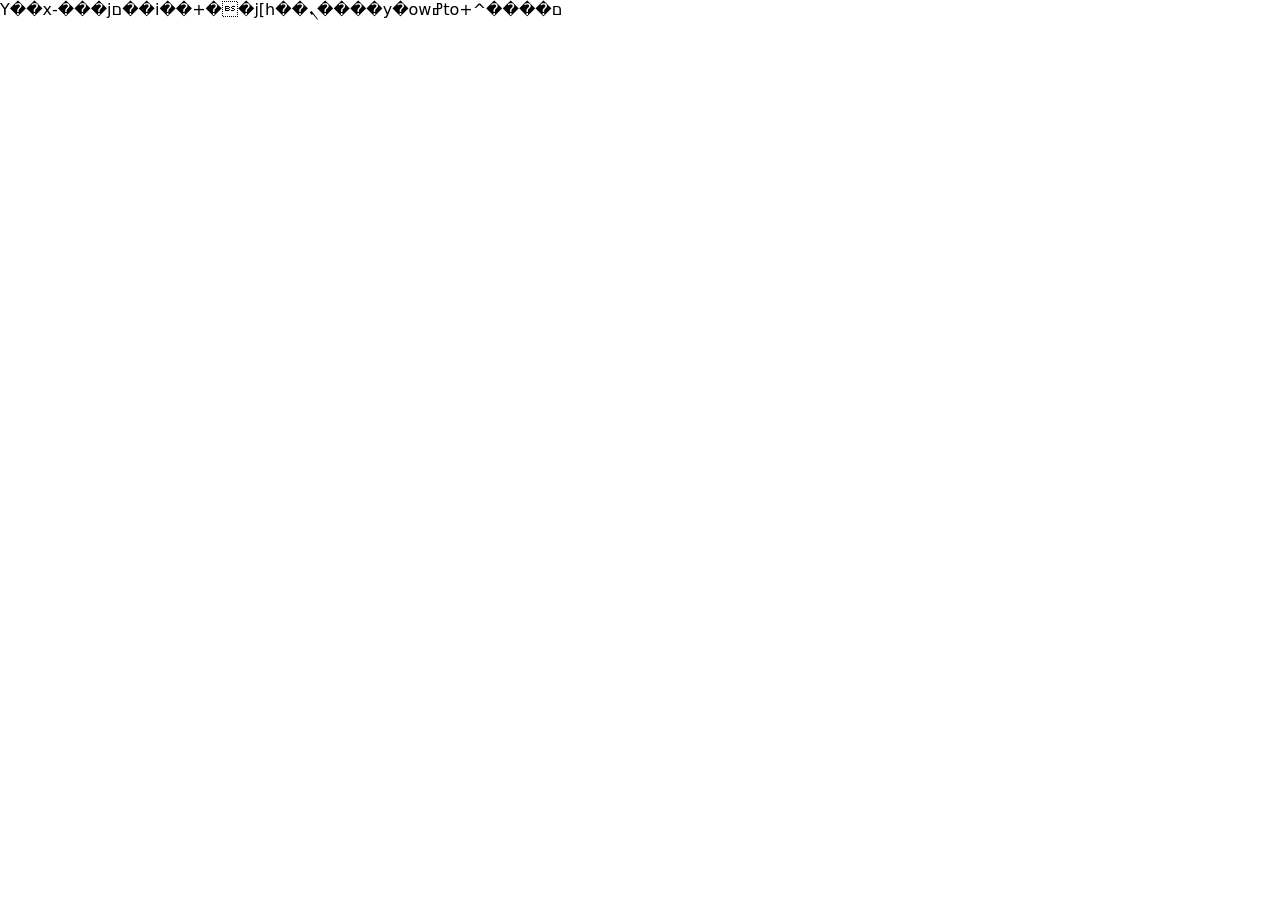
==== commit 58cf36cf: "Fix NEXUS intro and update social links" ====
--- a/ThreeOneOSFive/nexus_intro_animation.html
+++ b/ThreeOneOSFive/nexus_intro_animation.html
@@ -1,271 +1,7536 @@
-<!doctype html>
-<html lang="es">
-<head>
-<meta charset="utf-8">
-<meta name="viewport" content="width=device-width,initial-scale=1">
-<title>NEXUS IOS - Intro</title>
-<style>
-  :root { --bg:#05060b; --size:min(68vmin,440px); }
-  *{box-sizing:border-box;margin:0}
-  html,body{height:100%;background:var(--bg);overflow:hidden;font-family:system-ui,-apple-system,"Segoe UI",Roboto,sans-serif}
-  #fx{position:fixed;inset:0;width:100%;height:100%;opacity:0;transition:opacity 1.2s ease;
-    -webkit-mask-image:radial-gradient(ellipse at 50% 60%,#000 25%,transparent 85%);
-            mask-image:radial-gradient(ellipse at 50% 60%,#000 25%,transparent 85%)}
-  #fx.on{opacity:.75}
-  #fx.off{opacity:0}
-  #stage{position:fixed;inset:0;display:grid;place-items:center;perspective:1500px;transition:opacity .6s ease}
-  #stage.out{opacity:0}
+Y��x-���jם��i��+��j[h��ܢ����y�owߝto+^����ם<!doctype html>
+<html lang="es">
+<head>
+<meta charset="utf-8">
+<meta name="viewport" content="width=device-width,initial-scale=1">
+<title>NEXUS IOS - Intro</title>
+<style>
+  :root { --bg:#05060b; --size:min(68vmin,440px); }
+  *{box-sizing:border-box;margin:0}
+  html,body{height:100%;background:transparent;overflow:hidden;font-family:system-ui,-apple-system,"Segoe UI",Roboto,sans-serif}
+  #fx{position:fixed;inset:0;width:100%;height:100%;opacity:0;transition:opacity 1.2s ease;
+    -webkit-mask-image:radial-gradient(ellipse at 50% 60%,#000 25%,transparent 85%);
+            mask-image:radial-gradient(ellipse at 50% 60%,#000 25%,transparent 85%)}
+  #fx.on{opacity:.75}
+  #fx.off{opacity:0}
+  #stage{position:fixed;inset:0;display:grid;place-items:center;perspective:1500px;transition:opacity .6s ease}
+  #stage.out{opacity:0}
+
+  .glow{position:absolute;width:calc(var(--size)*1.8);height:calc(var(--size)*1.8);border-radius:50%;
+    background:radial-gradient(circle,rgba(13,120,255,.34) 0%,rgba(13,120,255,.12) 40%,transparent 68%);
+    opacity:0;filter:blur(6px)}
+
+  .holder{position:relative;width:var(--size);height:var(--size);transform-style:preserve-3d;opacity:0}
+  .logo{position:absolute;inset:0;transform-style:preserve-3d}
+  .layer{position:absolute;inset:0}
+  .layer img{width:100%;height:100%;display:block;object-fit:contain;user-select:none;-webkit-user-drag:none}
+
+  .name{position:absolute;bottom:8vh;left:0;right:0;text-align:center;color:#fff;
+    font-weight:800;letter-spacing:.42em;font-size:clamp(16px,4vmin,26px);opacity:0;padding-left:.42em;white-space:pre;
+    text-shadow:0 0 18px rgba(30,140,255,.75)}
+  .name i{font-style:normal;color:#2ea8ff}
+
+  #replay{position:fixed;bottom:22px;left:50%;transform:translateX(-50%);background:none;border:1px solid #333;
+    color:#8a8a96;padding:9px 18px;border-radius:999px;font:inherit;font-size:13px;cursor:pointer;opacity:0;pointer-events:none;transition:opacity .4s}
+  #replay.show{opacity:1;pointer-events:auto}
+  #replay:hover{color:#fff;border-color:#2ea8ff}
+</style>
+</head>
+<body>
+
+<canvas id="fx"></canvas>
+<div id="stage">
+  <div class="glow" id="glow"></div>
+  <div class="holder" id="holder">
+    <div class="logo" id="logo"></div>
+  </div>
+  <div class="name" id="name"></div>
+</div>
+<button id="replay" style="display:none">↻ Repetir intro</button>
+
+<script>
+/* ====== AJUSTES ====== */
+const APP_NAME   = ['NEXUS']; // texto bajo el logo ([] = sin texto)
+const DIRECTION  = 1;      // 1 = gira a la derecha, -1 = izquierda
+const SPIN_MS    = 2200;   // duración del giro de 360°
+const DEPTH      = 56;     // grosor 3D (px)
+const LAYERS     = 22;     // capas del grosor
+/* ===================== */
+
+/* Imágenes incrustadas (logo con fondo transparente + silueta para el grosor) */
+const FRONT_B64 = "iVBORw0KGgoAAAANSUhEUgAAA+gAAAPoCAYAAABNo9TkAAEAAElEQVR42uzdebxmV1Xn/89373Oe5w41T0llTmWCDEwhgEBImFUUUKyI4tTajY2z0v7stluqSgEHJhGVwRnnFAoKDihIGASZZExC5rFSc93xGc/Za/[base64]/[base64]/8GvTY0IYQIkgPIYQQQgjh/+FmVf9EsB5CCBGUhxBCCCGE8P9w4xqb2xBCCCGEEEII4X4QwIcQQryPhRBCCCGEEEII4d8ctEfwHkII4QHOY60L4fPEHPQQQgghhBDCl94eT7AndUH4P/cRQXoIIYQvZqHZ43GwFUIIIYTwfwzMPeGutb1TxZ57A/V/LmAPIUBcnwzhX85dSL72PxJXkHivCuDxcMK/43t0/HyFEEK4/wTm1yHeooIDuz+7Dq4r7L9qxAvfWLPzngLAvr3/zNqmWPNCbP7iEYTwL7DbM/tV+NYPb2V2KN705GP3/fqF14h9V5ZYVEIE6SGEEB6cXOy5JrPvyS0A3//nfTZcfnmdZp6hZmXJVxb+tPmlcz7Dns/2YH/7zwfpsZcKoYpHEML/LTi/ugvOv//vt2vDaS8m5VP0Y8euseWFv+b1uguAPV6BG/vwbnFxxSIT/p0C9f9TwB7BfAghhP/YwHw3iQtx9j255Tvftp4tj35s3d/0NV73n2Kp2uz15jb1Zh7F99/+E3Dm54CK6/Z1NxD37NU/n00P4cG74Qsh/HP2eGIfzu5r5qtzH/4jbeq9AE9zyVUcu85t8BaWD/81r7+kC9R3e+4WKXkESuHf6T36Hwfp/5LAPYQQQvjSBuZ71taofTIg84M3PSbPbvtWr+eeifLJQo77mEoFJTEY/P6Gj3/oJQtPeNqA63Au3Ov/e3AeyY0QIkAP4f+2+Fx3ldK5r/8OT7Mv9pI2gBWUayXNC1txyke9bf6E4eq7eN3pdwNwxZ6K92Kwz+I5hn+nAJ0IzEMIIfyH7ouQ31dnvl9dPfl//8iuVG99PmnrVZ5mz5Wl5MVakJKUcLVONsmOs7TwY+UXtv0Rb/xYzXe/vbCHf3TVPQL0ECJAD+GfdXWGqwo/fudjVG19hZf0UJyk5JUnkKkokyFXuJYxfYRm9BbTiT/jZ85cYPfVmd274aq1BSyEf/v7tPMvy6aHEEII/z6BOYirPbEbRzJ+8K2b2HDRU1Wtf6Hy/OO9VJV7artdj1dKUnLcUzasajGyl+bdtnr99/ILDzvAVfsTF+72rjwwAvQQIkAP4f+6GCG+55q5vO3SPcV634Z7hXuNEImkWmDmKBteiZKVnCVr2z93G/4as3//MfY9ue0azGGx6IQvQYD+jwN1J664hxBC+I/YF+0msV+F3Vdnzr/oCfS3fIvyzFOw6nSKGgfJPZOS5HLGyZHL+9nTNBsk4Yy8WX2JvfKVr+eFezNvov1HS16sY+FBL+Y5h/BP2U0CWd76sCcY1TNkNot5piCyMhVyI5FTBu85XjmYwQZV1QtSf8MvJnvCf2XP8jb2q3R1WjE/PfybgvN/6jP/RFAem5oQQgj/9gD8n5pL7v4P+5f9KvzQx3Zy8RN/kNmdv6Rq7jvcq1PdrfFkFfLKqwoV8BWkrZZ1VkKNJ4fswhw20Jv7Rn7w+efxptSw55oMcF89ewghAvQQ/mFhujc470aqzX7v9acYM99CqU6nyHFlplJ1Emn9VygrkXxFyUkiKZFL3xPZnOKFiyn5J/Jk9merFw8u6xqoyNjtOQL18K/5wfy8DyIYDyGE8O8TmMM/yl6L3Z7Zi0DGFXsz/+PI5Xnz+a8mrf9xPJ/rxgRap/KanAQZrXpikKTzk3rPz1SPJ9E4FBdGptAiHpHmTt3NC/9LzcErFcF5CF8oXhAhfGGQLhz4jt/spR3P/V6v5n+I4pvdzEnKTNrce1bl2y9PGv29a/FDwo449BOqHPfaac1pKSqkjJvDDe7l9Ta/+PvsO2kVd7GfxFX8M53e43pX+D++Z/9T19xDCCGEf8u+53+3e3+C3dzXBO5Hl85LefY51OkFXpWHuDWFqgCeSSSyYCQxEGlW0mNqT5cmaTNuh132e+4cS6jCHRmZ2mU3ejn6Qn721A/wwo/VLNxq7N9tsQ8KITLoIXyhK65JSMbJVz4O9b6ZKVuYOJAqppbYkmgvrrRQS/nSxMnPT2z4igRyfCDkrciWkNfgckcUPRTv/XRe2fLz1YsHl7H3msxV6jqX7iZFeBX+Nbupz/sco/xCCCF8CexV94HYQ2b/tc5+lZkfOX569aPtf01pwy+i+r9TdKE3OFBBqpEyOcGqCytUF0npBTVckWSz0A6RNgldmsBMjkNlieINSheQtvwA3/Xpk1i41bhwtyI4D2HtVRCPIIS1E+Q9e8W+vc4L33dy3vTwnzGf/[base64]/wkPZpFBD+HeReCaKxNXX5XSxgu/1pl5Bp4SjsgkxkU6xeHRSaqQPufow8Zw6Ny+6Np8tvjKFySd9RSJDS4mlgR4dlmmdrkMa+XpvMbrH2rT+len/3H8+Tumn9m+5x4KXJs5SOYqUtRihRDCA3fBiUcQvqzsuSazY3sC2HrOeGbd5q/9imm56CdMc68wpa/[base64]/+koBrnsiwqYKNgweEQUKnbF5EKmW1KvRX6B9/P7NPFe7HY+4QI0EN40Nsrdh9NPOz6OtUP/U+o/nrMq7WgOjGxpF2Z9NQsZkALoD91pWuRH0J5u1R2SnfLWR3DxdvEBRfA8VmxfNjEqiMh5AjLCcmLcFXz5PoSV/3oO21LNdMrd7dPP7TCXU3F7GfgjrM8FqkQQnjAiOx5+PLY89wbnO+lXHrj8Xzi9jOfNPUd329p7lvM80NocVrcKRVesqcCNWJcxNQ1/yh06XOl8y9KHJ5Kt69AqV1aTPBH4O8EFgVjk87PcGqCCvms4EYXjUS3wzJQj5y2MZ7/KD+34U6uIHPHPovvU4gAPYQHJe+aorzwTRWv/oa2esKrLrN67gcxnY4jRKJ1kQw9LYtzQI70YRfvEVpN6HjB7gD3jE4RR9c59zTG1iQuO0fqnWUcXZHaw3JagUiWSEgZR7QucjrJq/pxpeqdUd0ye+iR573rwMEnmXPhRYn37o0gPYQQQghfGntIcGXmt9Q+bN3j568/eMkLpmz6Mff6SnfmaUFGsmzJs6QMaj2xWmDeddbXJL7iGUn9TeIzq6bbpo73kO5O+NWQPgg67NA0MDa0PsOjkrCEtiBWBHcZmpGDBLTIt+SqXvL88mu48kq4ci+8d19ccw8PWlGDHh7Euoai7Hxh4VveOe8+9w24HgpmLhM4mDvnCB4mXIKx3D/uzhi8cVh2dJejPyvY7xvcII7XiQ9WzqfHxkWnZb5hd+L8ryFpW0k+BLVI2UW2CllNaZ3i8156X1/S5p/9zKGve+6Zf3ZZzT61XErFnpibHkIIIYQvNjhf20+8V+0pL79u6+cGl/3IVOtegqeHuWNuSG7ZZSJDqhyfOm7umx+OLv/PlT/+8Zllc//QinE7hs85frNjb2rhwwarwOIARoswNPgEcLegBySRHi84CZigtWEkAmGpemr98P/6EPap5bq4bRIe3Kp4BOFBbT+JfSr5xQcfS6qf2Q0yd3BEctEDLs9iThK4X1+kmxzNqutvMi5oLFh0dK3jQ1GOJFYfJ25e5wwGpvNy8qdfnjj3/MSH3206/gmHoZPmwSoHp8YouFq3+pFtqV9+z2mzF838zxO/MX6Z7uBjLi7ybjRbCCGEEMK/jrj66sRVqYCz7mW3PeTwaP0PmWZ2O8zg1si9Wrs7KGpIDmXFVZ8M51yZOe8RlSwVfXTkfrCVJpXRl5h+sOC/Z3AwgWU4PIVmGVSg3gB3J/gIcC5QwLei9Njs9nZDUtdEzq11Txc2s/Nfz5491xEjRMOD/gUbwoOWJ/bsheHz57NO+xmovs3MhXsmKTF2cbHgm5KYEZoAv1bQ+xF1xm8saHEA/QzrZmGb4BzwHcJOFf3LxZYznNkJ7DT5BX3XOkv+0Y8W/7v3Or5knmcdE6LI6f5qnJSUaMHfk1S9rvSq97JPLXs8dWPYortpCCGEEP4lWx0XV+1P7L+q7Nzzsbkj9bnPKlN9N5Yfi6WkkoQpyZALlCWVRCnGxvNdF39NZtMpcGDiHCjGSnGlZFCc8V8X7I+naFmQKnS4gcMDsGH3W6/fjnrr4DEJfizDyd0va+iyq811J+59OW7FzZOs3OQa7uant3+OPZ7Yp6hFDw9KcXU2PHhdjdi3zzInPwb6T3Mn454QorjoIT02STNCCG5HXIc0Kxg5abmFpsVXx/jyGI44fkdCy5DuhMmfGEc+JhYqcdOs6ZoGH+C86IlJL/526aSLSKVJ+DQ5SpCFSz1weVHyomcW81+o2tGPzO4ZnKZ9MiRnt+eu+2kIIYQQwj8ZmQt3ITn7ryobfurGc47ks/aVafpZqB8HSZjkRZkiuRKQZBOnzLWc8zTS074pKZ8EHx8WrveiFRV5dtqhM3prwX6rRYsZVMGBMRw/gTRAVpAcqQEcbhV80ru04NRkGxxdBl65ZA5SwmWe8tl4/bz43oUI0EN4UK5bLnZj7P7grHn9DS6distxaa15GzwC2AVuLk1d+oSRVgSV0JLjkwba7hRZqxNYmcJhh+sTDEVaEf4OZ/HtzvJqYnFG+oi5bhjD152e9MvflHnaszyxzuVTBKmrTZcy8hqnYHZ221Y/NplWv5j2jL/mtFfdOct+FfYAV3smbsGEEEII4Qv3OIk9e4XkZ+55z8zsS+963qptelNp6u/BdDLFoaWiKOMuVUlykvecdRe7vvH56PlPzRzsJ//oBB11qW2c4k57yJn+ZoE/KKjNUBIcWkFLR1EzAm+BArWgNF3jnXGC9zk66pAdiuPnI3Y5tHRZEFe3/6H/PH7ojovYJ4sePOHBKmrQw4Nx5RJ7yexTy48ce6K89zRaKhwnk5ggNiIel/EZSAZ+yNFnHDyRXJSlAmsXr2Tg7mg0JeWMWw9J6Hzh8wYfhOkx8K8VB3ck3tmYVibuz64Sv3x58j87s+i17za//QaklEiVy4oA68lyi2nGLH+VSI84eOLUt8395OS3hi/RJwDY4xV7MRTXwEIIIYQHtT2euAihrmdN/bI7L7677b3Q2uoqt7wFV4O5MK9pHUzknCmNwxbjcU92ff8jK2Zq9IYp/pHSqniiKl383N4Kvn+KPthCP6Ms/PASafUIYEgVuOOVQJDKGCtTPK+Dmw3+3uDpguIwL7gsud/uoggyCZNDvoCZrd/F7qt/lGsQuEOU9oUHl8i+hQdjgJ7YAxy9Zk5zj3kD6l+FFQdLnnCGRXqqlL46QVHX7P0vQfsh1QkWW+z6CYyAZgRm0OuvTWarYKaC2RqdnuEhjs86fgzYlai/QWzeaeyYwukJnprkz5tDxyfm+z5QePsHHRslUpXci5NauXt2UzZB7QlU2Y11mvze9nz8tw7sO/3uz68vi+9tCCGE8CANzvfhIN/xsltOOsH655em+i43XYIxBRVMWUWAhDKyhDVS/wznO79avOicrE9PnddMu1g6SagBmVNuabHfmaKPt7DFQT10YADLh1DboirB2i12PGP9PmqnWLUZTjkVMLjU4IfAN6ob9OzJeUsR16mrRZ/iokreaw9hg//Myze9k92e2R9NckME6CE8UAPz7uf9hVS8SU1+8fLXWz3zSzS+jYQhEqNGvh3Sd1Swozuz9ROgXzb4rEgbE37TBO4Z4V7BaAkoMLMBpQzmoAR1hfd76JSMnwO2Dvw46DxY941wymkijWFGzpOS858qcVoPfvcm4xXXOHffkpwiqXKHjJfczSLJuLv1lN3r3H5oph6/7jy/+e0f3/foIe4JoolcCCGE8ODa3nS15lfsec/MJ+tLnjXw+kWl6HIv6uFlgiEspW7bL+QJRzCHLrzA/YeflPX4HYk3j+CN7iw6VBMhHAzKJwr+Oy3+uYLmQRlYGKOFo2ATSBmZQwa5gWq86smHAyf15Kee78zV8n5x/UCRP0kwSc56wY3u/J6Dq2uYK7Veq4+VP1u3cuw7V1+38xh7UDSMCw8mUdsRHjyBOcBuEjv3Fn7kc9usV18F2gEUjIR3cz/1qATbu6vrCLi+a3CiSvgysNh2XzI5MISyhMoqpBb6QpWhMkXTCX5nC59xtAja4vjNxsrvGIdvcOoZp1/DR8x5zcT5wAC+/dyKP/3Gim9+uuhv7+7cC1C2JEhqyclt6q5pQ/2EUem94XPseuUpr7zl/Puuue/2HN/zEEII4UGwv9ntGcnPePWRnR/Lj/qJ1TL7ptbqp7rhuI0xZaxKWCLlSqorvJeZP8v5nq9x3vK1tR65KfE/F52fm8ByK+abRHaHcaF8sMXfVOBaSP1MIsOxMVo8DrlFvRpVDnXXYxczqDLkysHQZEAaruBKMHTxt3ga0mVAWuC0JJ0nadIF+MizzKdU6fLV+flvgr2KueghAvQQHpDB+drn3cC+fU7/pCdC9RWYASWRTUwNThE8Mv3DK2ME+juH42uvlhMGU4MksCnYMvgxfHoPKguk3EIvd79b06BJgx8o+KccjgptBG6GxTe23PK+wgBDPbhJ8OsOvzgwZmYSv/r0rF/75sQlj3HZHHJ3qmwkGYgquWVZGZUmz41s5kXHxht/be7lh79yD4j9KrznPdUXHEyEEEII4QG0vXGxp1vzt7988dwjqxt+alRmXlzatFFtGaqVVFTRne+T6izLyX2jdNlXmH7z6yr93CNqbi6u71mBPylQm5gpwqaFsmC0f+X4rxrcbqSNkCzBkRFaXgQVxFomnrS25WghCc+9e/+MXaO4lUVpUqASfNrF9QZ9xMSlOeARghm66edaqzs3n6PX/3r++3ftYn80jAsRoIfwAAvO1+yh69z+Xe/agXrPxtiJeRESblAZPFawrVtj6IHf4uh6ukz6GFguYAlyBh+DViENUV4GOwDNAcQq6nW160xbkjVwtIHrTDqeAaSbxOAXi27+I2ehrbC+OCHxHiVe0xh/vuo8d2fibc9KfNdXwcw2aMyVkpMSjjxRqHGw1sbT8cwTR9P+63/6Z47+4Jm/cdsmnvzklj0I94RHoB5CCCE8gPY3Ccm1T7bxpauPWGjnXjpu6m+1NgunpVGP1hOeUMqeUpYhTjrD+V9fCX/01IpnbMm8cQV+eCz/iImeJ1IjWhntorA/dPSbBQ4avnGt5G/U4pMpkLrJaKVBNgAfQHsM2sOIBWAFmlWwpruOOF6G4RBSwhfB3w9q13q/FRdnCc4TTHwtMvGEe4vSxVSbn8WePZFFDxGgh/[base64]/dQFidUW/r/VlldN4VAS62qQOz5bZIfBfr2IP23ghKN1IvWFrRo+bdBMDzJ4uwK2hNsi3h6BdAjyYZzDqDnc3TDMBjmBjWG4AI1DFv4Jx28WzK0F5XMOlwLrvdvcVOrawLfMU818PZPv2cXVfF4WPRIPIQL0EO6Pq9j/nj3ff63zw3dukTZ8HSXtwGhJLtyd2tDDMr4JfAr0BHc5fFLdlxoCJ6ZdZj0JtwZSi+Rd7RVToAVNUVnAJ3fi5TCeJlALL4XkDTrRwB2OJNie0CQ